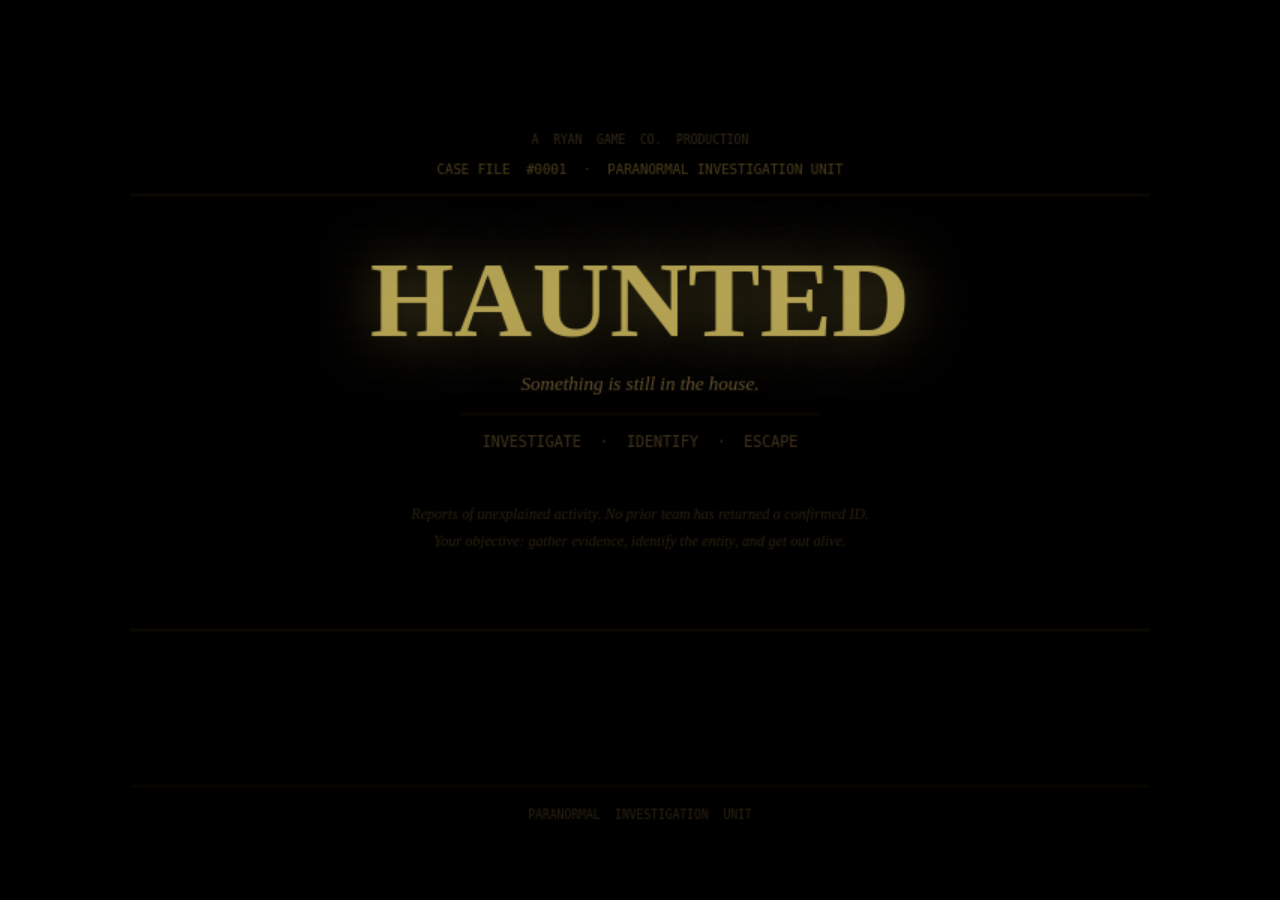
==== index.html @ 8a4ac453 "update game" ====
<!DOCTYPE html>
<html lang="en">
<head>
  <meta charset="UTF-8" />
  <meta name="viewport" content="width=device-width, initial-scale=1.0, maximum-scale=1.0, user-scalable=no" />
  <meta name="mobile-web-app-capable" content="yes" />
  <meta name="apple-mobile-web-app-capable" content="yes" />
  <title>Horror Game</title>
  <style>
    * { margin: 0; padding: 0; box-sizing: border-box; }
    html, body { width: 100%; height: 100%; overflow: hidden; background: #000;
      /* Prevent pull-to-refresh and overscroll on mobile */
      overscroll-behavior: none; touch-action: none; }
    canvas {
      display: block;
      background: #111;
      /* fixed keeps centering relative to the viewport, not the document body.
         On iOS this prevents the canvas from drifting behind the browser toolbar. */
      position: fixed;
      top: 50%;
      left: 50%;
      transform: translate(-50%, -50%);
      /* Disable all default touch gestures on the canvas */
      touch-action: none;
      /* CSS width/height set dynamically by resizeCanvas() to fill viewport at 4:3 */
    }
    #titleScreen { display: none; }
    #landscapePrompt {
      display: none;
      position: fixed; top: 0; left: 0; width: 100%; height: 100%;
      background: rgba(0,0,0,0.96); color: #e8c97a;
      font-family: monospace; font-size: 1.3rem; line-height: 1.8;
      align-items: center; justify-content: center;
      text-align: center; z-index: 9999; flex-direction: column;
    }
  </style>
</head>
<body>
  <!-- Portrait-mode warning (mobile only, shown by JS when portrait) -->
  <div id="landscapePrompt">
    <div>&#x1F4F1; Rotate your device<br>to landscape mode<br><span style="font-size:0.9rem;color:#aaa;">for the best experience</span></div>
  </div>

  <!-- Title screen replaced by canvas-drawn corkboard — see drawTitleScreen() -->
  <div id="titleScreen"></div>

  <canvas id="gameCanvas"></canvas>

  <script>
    const canvas = document.getElementById("gameCanvas");
    const ctx = canvas.getContext("2d");

    canvas.width  = 800;
    canvas.height = 600;

    // Mobile detection — true when primary input is touch
    const isMobile = ('ontouchstart' in window) || (navigator.maxTouchPoints > 0);

    // isMobile is used by drawTitleScreen() to show appropriate hint text

    // Scale the canvas CSS size to fill the viewport while maintaining 800×600 aspect ratio.
    // The internal resolution stays 800×600 — all game coordinates are unchanged.
    // Mouse handlers divide by this scale to map screen pixels back to logical canvas pixels.
    function resizeCanvas() {
      // On mobile, window.innerHeight shrinks when the browser address bar is visible.
      // visualViewport gives the true usable area (excludes browser chrome) when available.
      const vw = (window.visualViewport ? window.visualViewport.width  : window.innerWidth);
      const vh = (window.visualViewport ? window.visualViewport.height : window.innerHeight);
      const scale = Math.min(vw / 800, vh / 600);
      const cw = Math.round(800 * scale);
      const ch = Math.round(600 * scale);
      canvas.style.width  = cw + "px";
      canvas.style.height = ch + "px";

      if (isMobile) {
        // On mobile, bypass the CSS top:50%/left:50% rules and pin the canvas
        // explicitly to the center of the *visual* viewport.
        // visualViewport.offsetTop/Left gives the visual-viewport origin relative to
        // the layout viewport — accounts for keyboard, toolbar, and any scroll offset.
        const offTop  = window.visualViewport ? window.visualViewport.offsetTop  : 0;
        const offLeft = window.visualViewport ? window.visualViewport.offsetLeft : 0;
        canvas.style.top       = Math.round(offTop  + (vh - ch) / 2) + "px";
        canvas.style.left      = Math.round(offLeft + (vw - cw) / 2) + "px";
        canvas.style.transform = "none";
      }
      // (desktop keeps the CSS default: top:50%; left:50%; transform:translate(-50%,-50%))

      // Show/hide landscape prompt on mobile portrait
      const lp = document.getElementById("landscapePrompt");
      if (lp) {
        const isPortrait = vw < vh;
        lp.style.display = (isMobile && isPortrait) ? "flex" : "none";
      }
    }
    resizeCanvas();
    window.addEventListener("resize", resizeCanvas);
    // visualViewport fires its own resize when mobile browser chrome shows/hides
    if (window.visualViewport) window.visualViewport.addEventListener("resize", resizeCanvas);

    // ── Mobile input state ───────────────────────────────────────────────────
    // Virtual joystick (left thumb zone)
    // angle/magnitude are computed each frame in update() from curX/curY vs baseX/baseY
    const mobileJoy = {
      active: false, id: null,
      baseX: 130, baseY: 490, curX: 130, curY: 490,
      angle: 0,      // current joystick direction in radians (updated in update())
      magnitude: 0,  // 0–1 push strength (updated in update())
    };
    // Camera look / rotate (right thumb zone — horizontal drag rotates playerAngle)
    // "started" gates rotation behind a 6px threshold to prevent jitter-spin on touchdown
    const mobileLook = {
      active: false, id: null,
      startX: 0, startY: 0,  // exact touchdown coordinates
      lastX:  0, lastY:  0,  // last processed position (set after threshold crossed)
      started: false,        // true once the drag has crossed the movement threshold
    };
    // Pinch-to-zoom (two-finger gesture)
    const mobilePinch = { active: false, lastDist: 0, id0: null, id1: null };
    let mobileSprinting = false;  // true while sprint button is held on mobile
    let mobileSprintId  = null;   // touch identifier for the held sprint button

    // Mobile button layout in 800×600 logical screen space.
    // All positions are screen-fixed (drawn after ctx.restore()).
    // r = tap radius; used for both draw and hit-test.
    const MOB = {
      joy:       { cx: 120, cy: 490, deadR: 10, maxR: 58 }, // joystick base (floating)
      interact:  { cx: 726, cy: 488, r: 32 },               // E — interact / open door
      use:       { cx: 648, cy: 528, r: 24 },               // R — use / toggle item
      sprint:    { cx: 648, cy: 452, r: 24 },               // sprint (hold)
      journal:   { cx: 770, cy: 36,  r: 22 },               // J — journal
      cycleItem: { cx: 710, cy: 36,  r: 18 },               // Q — cycle inventory
      flashlight:{ cx: 655, cy: 36,  r: 18 },               // F — flashlight
      drop:      { cx: 600, cy: 36,  r: 16 },               // G — drop / place item
    };

    // ── Mobile UI settings ───────────────────────────────────────────────────
    // Scale multipliers applied to MOB base radii when drawing and hit-testing.
    // Stored separately from desktop controls so they never interfere.
    const MOBILE_STORAGE_KEY = "ghost_game_mobile_v1";
    let mobJoyScale  = 1.0;  // joystick ring+knob radius scale  (0.6 – 1.6, step 0.1)
    let mobBtnScale  = 1.0;  // action button radius scale        (0.6 – 1.6, step 0.1)
    let mobOpacity   = 0.6;  // overall control overlay opacity   (0.3 – 1.0, step 0.1)

    function saveMobileSettings() {
      if (!isMobile) return;
      localStorage.setItem(MOBILE_STORAGE_KEY, JSON.stringify({ mobJoyScale, mobBtnScale, mobOpacity }));
    }
    function loadMobileSettings() {
      if (!isMobile) return;
      try {
        const raw = localStorage.getItem(MOBILE_STORAGE_KEY);
        if (!raw) return;
        const s = JSON.parse(raw);
        if (typeof s.mobJoyScale  === "number") mobJoyScale  = Math.max(0.6, Math.min(1.6, s.mobJoyScale));
        if (typeof s.mobBtnScale  === "number") mobBtnScale  = Math.max(0.6, Math.min(1.6, s.mobBtnScale));
        if (typeof s.mobOpacity   === "number") mobOpacity   = Math.max(0.3, Math.min(1.0, s.mobOpacity));
      } catch (_) { /* corrupt — silently ignore */ }
    }
    loadMobileSettings();

    // Offscreen fog canvas — darkness layer drawn here, then composited onto main canvas
    const fogCanvas = document.createElement("canvas");
    fogCanvas.width  = canvas.width;
    fogCanvas.height = canvas.height;
    const fogCtx = fogCanvas.getContext("2d");

    // Handheld camera PiP — offscreen canvases for the viewfinder overlay (created once)
    const PIP_W = 234, PIP_H = 176, PIP_ZOOM = 1.2;
    const pipCanvas = document.createElement("canvas");
    pipCanvas.width = PIP_W; pipCanvas.height = PIP_H;
    const pipCtx = pipCanvas.getContext("2d");
    const pipFogCanvas = document.createElement("canvas");
    pipFogCanvas.width = PIP_W; pipFogCanvas.height = PIP_H;
    const pipFogCtx = pipFogCanvas.getContext("2d");

    // --- Debug ---
    const DEBUG_COLLISION = false; // set true to show collision overlay
    const DEBUG_GHOST     = false; // set true to use Ultimate Ghost (testing only — disable for normal play)

    // --- Ghost roster config ---
    const GHOST_CONFIG = {
      forceUltimateGhost:            true,   // overrides everything; uses Ultimate Ghost
      enableNormalGhostRoster:       true,   // flip to true to go live with 27-ghost roster
      normalGhostSelectionMode:      "random", // "random" | "weighted"
      removeUltimateGhostFromLiveRounds: true,
    };

    // --- Shared behavior defaults (per-ghost overrides win) ---
    const GHOST_BEHAVIOR_DEFAULTS = {
      activityRate:        1.0,   // multiplier on evidence event frequency
      roamTendency:        1.0,   // how far/often ghost wanders
      roomLoyalty:         0.5,   // 0=roams freely, 1=stays near fav room
      huntThreshold:       50,    // sanity% at which hunts begin
      huntSpeedBase:       1.4,   // px/frame during hunt (not chasing)
      huntSpeedLOS:        2.4,   // px/frame when ghost has LOS on player
      lightInteraction:    "off", // "off"|"on"|"flicker" — preferred light state
      doorInteraction:     0.5,   // 0–1 chance to interact with nearby door
      electronicsAttraction: 0.5, // 0–1 bias toward active electronics
      throwTendency:       0.3,   // 0–1 chance to throw objects during activity
      visibilityDuringHunt: "blink", // "solid"|"blink"|"stealth"
      incenseDuration:     90,    // seconds smudge keeps it pacified
      crucifixRange:       3,     // metres (game units)
      evidenceFrequency:   1.0,   // multiplier on how often evidence fires
    };

    // --- Screen state ---
    // menuPhase: "intro" = opening sequence | "title" = haunted identity screen | "corkboard" = setup menu | null = in-game
    let menuPhase      = "intro"; // starts with intro sequence; routes to profile or title after

    // Intro sequence state
    let _introPhase    = 0;      // 0="Haunted" fade-in, 1=hold, 2=fade-out, 3="Ryan's" fade-in, 4=hold, 5=fade-out, 6=done
    let _introT        = 0;      // seconds elapsed in current phase
    let _introAlpha    = 0;      // current text opacity 0..1
    let _introPostAuth = null;   // set by IIFE: "title" if logged in, "profile" if not
    // Phase durations in seconds: [fade-in, HOLD, fade-out, fade-in, HOLD, fade-out]
    const INTRO_DUR = [1.0, 2.4, 0.8, 0.8, 2.2, 0.7];
    let titleScreenActive = true;   // convenience alias: true when menuPhase !== null
    let _corkboardPage = 0;         // active board index: 0=Map 1=Loadout 2=Investigator
    const CORKBOARD_PAGES = 3;
    let _selectedMapId    = 0;      // which map is highlighted (0 = The Farmhouse)
    let _titleMx = 0, _titleMy = 0; // canvas-space mouse position for hover states
    let _titleStartRect   = null;   // start button rect (title screen), set each frame
    let _titleBeginRect   = null;   // "begin investigation" rect (corkboard page 2)
    let _photoRect        = null;   // ID card photo clickable rect (corkboard page 2)
    let _agentPortrait    = 0;      // 0–5: which of the 6 portraits is shown
    let _titleMapRects    = [];     // [{id, x, y, w, h}], set each frame
    let _titleNavLeft     = null;   // left arrow rect
    let _titleNavRight    = null;   // right arrow rect
    let _corkJournalBtnRect = null; // journal button in corkboard top bar
    let _truckTab         = "shop"; // active truck monitor subpage: "shop"|"truck"|"layout"|"character"
    let _truckNavRects    = [];     // [{tab, x, y, w, h}], set each frame by _drawPageShop
    let _shopSelectedItem = 0;       // index into SHOP_CATALOG
    let _shopScrollOffset = 0;       // first visible row index
    let _shopItemRects    = [];      // [{idx, x, y, w, h}], set each frame
    let _shopLevel        = 1;       // active level tab in shop preview: 1, 2, or 3
    let _shopLevelRects   = [];      // [{lvl, x, y, w, h}], set each frame
    let _truckSelItem     = 0;        // selected index in TRUCK_CATALOG
    let _truckListScroll  = 0;        // scroll offset for truck item list
    let _truckItemRects   = [];       // [{idx, x, y, w, h}], set each frame
    // Round loadout: array of { name, qty, level } — source of truth for in-game equipment
    let _roundLoadout     = [];       // items chosen for the next round
    let _truckAddBtnRect  = null;     // unused legacy; kept so old click handler refs don't throw
    let _truckQtyDecRect  = null;     // unused legacy
    let _truckQtyIncRect  = null;     // unused legacy
    // Per-row interactive rects for the new truck tab layout
    // Each entry: { idx, type: "row"|"minus"|"plus"|"lvl", x,y,w,h, [lvl] }
    let _truckRowRects    = [];
    let _layoutSelItem    = 0;        // selected item index in the Layout item list
    let _layoutListScroll = 0;        // scroll offset for layout item list
    // Layout preset state
    let _layoutSlot       = 0;        // active preset slot: 0, 1, 2
    let _layoutActive     = -1;       // which slot is "active" (will seed next round): -1 = none
    // 3 preset slots, each stores array of { name, qty, level } or null if empty
    let _layoutPresets    = [null, null, null];
    // Per-row rects for the Layout item list (same structure as _truckRowRects)
    let _layoutRowRects   = [];
    // Action button rects for the Layout right panel
    let _layoutSaveBtnRect    = null;
    let _layoutActiveBtnRect  = null;
    let _layoutSlotRects      = [];
    let _layoutItemRects  = [];       // [{idx, x, y, w, h}], set each frame
    let _journalLogoutBtnRect  = null;
    let _journalLogoutConfirm  = false;
    let _journalLogoutYesRect  = null;
    let _journalLogoutNoRect   = null;
    let gameRunning  = false;
    let roundOver    = false;
    let guessCorrect = false;
    let loopRunning  = false;
    let journalOpen    = false;
    let lostRound      = false;
    let equipmentOpen  = false; // van pegboard screen
    let dangerTimerOpen  = false; // van threat monitor popup
    let hauntedMirrorOpen  = false; // haunted mirror vision overlay
    let ouijaBoardOpen     = false; // ouija board interaction popup
    let ouijaQuestionsAsked = 0;   // how many questions used this round (max 3)
    let ouijaBroken        = false; // true after the 3rd question shatters the board
    let ouijaPX = 350, ouijaPY = 155; // planchette position, board-local (offset from bx,by)
    let ouijaTX = 350, ouijaTY = 155; // planchette lerp target, board-local
    let ouijaSeq = [];             // current answer token sequence e.g. ['Y','E','S'] or ['YES']
    let ouijaSeqIdx = -1;          // index into ouijaSeq currently being dwelt on (-1 = idle)
    let ouijaSeqNextTime = 0;      // Date.now() when to advance to next token
    let ouijaPendingBreak = false; // call _breakOuijaBoard() when this sequence finishes
    let ouijaLastAnswer = "";      // text of last answer (for secondary display)
    let ouijaCurrentQ = "";        // text of the question currently being answered
    let ouijaAskedQIds = new Set();// IDs of questions already asked this round
    let _ouijaMenuRects = [];      // [{id, rect}] rebuilt each draw frame for click hit-test

    // ── Voodoo Doll state ─────────────────────────────────────────────────
    // ── Voodoo Doll — 5 named pins, each used once ───────────────────────
    // px/py: doll-local offset from doll pivot (waist) used for popup pin spot positions
    const VOODOO_PINS = [
      { id:0, name:"Head",           effect:"sanity",   px:  0, py:-55 },
      { id:1, name:"Heart",          effect:"hunt",     px:  0, py: -8 },
      { id:2, name:"Left Shoulder",  effect:"appear",   px:-36, py:-21 },
      { id:3, name:"Right Shoulder", effect:"appear",   px: 36, py:-21 },
      { id:4, name:"Body",           effect:"evidence", px:  0, py: 20 },
    ];
    let voodooPinUsed    = [false,false,false,false,false]; // which pins are spent
    let voodooDollOpen   = false;   // popup open/closed
    let voodooAnimPinId  = -1;      // pin currently animating (-1 = none)
    let voodooAnimT      = 0;       // 0→1 plunge progress over 0.6s
    let voodooEffectFired = false;  // true once effect fired for current anim
    let voodooPostT      = 0;       // countdown after effect before popup closes
    let voodooSpent      = false;   // all 5 pins used
    let ghostAppearTimer = 0;       // > 0: show ghost in gray translucent form in world
    let ghostHuntFlash   = 0;       // > 0: red hunt-flash screen overlay fading from 1.5→0
    let playerSanity     = 100;     // 0–100; head pin reduces by 25
    let playerMoney      = 0;        // earned from completed investigations; spent in shop
    let playerLevel      = 1;        // player level (future XP progression)
    let playerXP         = 40;       // current XP within current level
    let playerXPNext     = 500;      // XP needed for next level

    // ── Active profile ───────────────────────────────────────────────────────────────
    let activeProfile    = null;
    let _profPhase       = "login";   // "login" | "create"
    let _profUser        = "";
    let _profPass        = "";
    let _profConfirm     = "";
    let _profFocus       = "user";    // "user" | "pass" | "confirm"
    let _profError       = "";
    let _profBtnRects    = [];
    let _voodooPinRects  = [];      // rebuilt each frame for click detection
    // ── Music Box state ───────────────────────────────────────────────────
    const MUSIC_BOX_HUNT_DELAY = 1.5; // seconds until hunt triggers after activation
    let musicBoxActive  = false; // true while melody is playing
    let musicBoxTimer   = 0;     // seconds elapsed since activation
    let musicBoxBroken  = false; // spent after hunt fires — cannot reuse this round
    let musicBoxPulseT  = 0;     // 0→1 repeating pulse for visual ring animation

    // ── Tarot Cards state ─────────────────────────────────────────────────
    const TAROT_DECK_SIZE = 10; // total cards per round
    // Card definitions: id, effect key, art theme tag (art drawn procedurally by id)
    const TAROT_CARDS = [
      { id:0, name:"The Spire",    effect:"activity"  },
      { id:1, name:"Fate's Turn",  effect:"fate"      },
      { id:2, name:"The Trickster",effect:"trickster" },
      { id:3, name:"The Fiend",    effect:"event"     },
      { id:4, name:"The Reaper",   effect:"hunt"      },
      { id:5, name:"The Watcher",  effect:"watcher"   },
      { id:6, name:"The Dawn",     effect:"dawn"      },
      { id:7, name:"The Eclipse",  effect:"eclipse"   },
      { id:8, name:"The Saint",    effect:"saint"     },
      { id:9, name:"The Noose",    effect:"death"     },
    ];
    let tarotOpen       = false;  // popup open/closed
    let tarotDeck       = [];     // remaining card ids (shuffled at round start)
    let tarotDrawnCard  = null;   // card object currently shown (null = none)
    let tarotRevealT    = 0;      // 0→1 flip-reveal animation
    let tarotBurnT      = 0;      // 0→1 disintegration animation (starts after reveal)
    let tarotBurning    = false;  // true once burning starts
    let tarotEffectFired= false;  // true once effect applied for current card
    let tarotSpent      = false;  // true when all 10 cards used

    let mirrorActiveTimer  = 0;    // countdown while mirror is in active use
    let mirrorBroken       = false; // true once mirror shatters
    let _mirrorCanvas = null, _mirrorFogCanvas = null; // offscreen render targets for ghost-POV feed
    let _mirrorRenderMode = false; // true only during mirror's renderCameraFeed call — suppresses orbs + green NV
    let fourPanelOpen    = false; // van four-panel monitor popup
    let corkBoardOpen    = false; // van cork board popup
    let pegScrollX     = 0;    // horizontal scroll offset for the equipment board
    let gameZoom       = 1.8;  // main gameplay zoom (player/world view only)

    // --- Inventory ---
    let inventory    = []; // item name strings; max 3 (lighter excluded)
    let hasLighter   = false; // lighter is a free 4th slot
    let selectedSlot = 0;    // which inventory slot is active
    let worldItems   = []; // items placed/dropped in the world: [{name, x, y}, ...]
    let journalTab   = 0; // 0 = Evidence tab, 1 = Ghosts tab
    let evidenceStates = {}; // map of evidence type → "confirmed" | "crossed" (absent = neutral)
    let ghostStates  = {}; // map of ghost name → "crossed" (absent = neutral; guess tracked by playerGuess)
    let playerGuess  = "Spirit"; // ghost name string the player selected in journal
    let keypadOpen      = false; // van keypad UI open
    let cameraViewMode  = false; // CCTV station: viewing a placed camera feed
    let cameraViewIndex = 0;     // which placed camera is currently displayed
    let cctvRecording      = false; // R key toggles recording while in CCTV view
    let cameraNightVision  = false; // N key toggles night vision on the held/CCTV camera feed
    let lighterLit    = false; // lighter flame on/off while held
    let uvFlashlightOn = false; // UV flashlight on/off (separate from regular flashlight)
    let heldItemOn   = false; // generic on/off for the currently selected inventory item
    let heldItemUsing = false; // true while use key is held (e.g. Sound Recorder recording)
    // --- Ghost evidence state ---
    let ghostX = 0, ghostY = 0;        // hidden ghost world position
    let ghostTargetX = 0, ghostTargetY = 0; // current movement destination in room
    let ghostMoveAngle = 0;            // direction ghost is facing (radians)
    let ghostPauseTimer = 0;           // seconds remaining in current pause at waypoint
    let ghostWalkCycle  = 0;           // leg swing accumulator (like player walkCycle)
    let ghostFavRoom = null;           // {x,y,w,h} — ghost's favorite room
    let ghostEventTimer = 0;           // countdown (seconds) to next interaction attempt
    let emfLevel = 0; // derived each frame from emfSources; 0–5
    let emfSources = []; // [{x, y, level, timer}] — located interaction events
    let dotsDisturbTimer = 0;          // seconds remaining for D.O.T.S. ghost figure
    let summoningCircleTimer = 0;      // seconds remaining for summoning circle ghost manifestation
    let spiritBoxTimer = 0;            // seconds remaining for Spirit Box response flash
    let spiritBoxListenTimer = 0;     // seconds remaining in active listening window (R-triggered)
    let spiritBoxNoResponse = false;  // true briefly after a listen with no response
    let uvMarks = [];                  // [{x,y}] — ghost fingerprints/smudges; persist; only visible under UV
    let ghostOrbs = [];               // [{x,y,vx,vy,flicker,flickerTimer}] — only visible through camera
    let thermometerReading = 20;       // displayed °C; lerps slowly toward distance-based target
    let sensitivity  = 1.0;  // movement speed multiplier (0.5–2.0)

    // ── Controls: defaults + persistence ────────────────────────────────────
    const KEYBIND_DEFAULTS = { up:"w", down:"s", left:"a", right:"d", interact:"e", flashlight:"f", journal:"j", drop:"g", place:"v", inventory:"q", sprint:"shift", use:"r" };
    const CONTROLS_STORAGE_KEY = "ghost_game_controls_v1";

    function saveControls() {
      localStorage.setItem(CONTROLS_STORAGE_KEY, JSON.stringify({ keybinds, sensitivity }));
    }

    function loadControls() {
      try {
        const raw = localStorage.getItem(CONTROLS_STORAGE_KEY);
        if (!raw) return;
        const saved = JSON.parse(raw);
        if (saved.keybinds) {
          // Only copy keys that exist in defaults — ignore stale/unknown keys
          Object.keys(KEYBIND_DEFAULTS).forEach(k => {
            if (saved.keybinds[k]) keybinds[k] = saved.keybinds[k];
          });
        }
        if (typeof saved.sensitivity === "number") {
          sensitivity = Math.max(0.5, Math.min(2.0, saved.sensitivity));
        }
      } catch (_) { /* corrupt storage — silently ignore */ }
    }

    // Authoritative runtime keybinds — starts at defaults, then loadControls() overrides from localStorage
    let keybinds = { ...KEYBIND_DEFAULTS };
    loadControls(); // load saved controls immediately before any input listeners attach

    let rebindingAction = null; // action name waiting for a new key press, or null
    let journalKeybindScrollY = 0; // scroll offset for keybind list on Options tab
    // Item display colors used in HUD and player hand visual
    // ─── Master item registry ────────────────────────────────────────────────
    // Single source of truth for every item in the game.
    // name       : canonical string used throughout all game code
    // category   : "starter" | "optional" | "cursed"
    // color      : HUD / world-drop tint
    // pegQty     : starting quantity on the van pegboard (0 = stub / not yet available)
    // directional: true = placed item shows a facing arrow
    // desc       : one-line flavour text shown on the pegboard card
    //
    // Phasmophobia name notes:
    //   "Ghost Book"    = Ghost Writing Book
    //   "UV Flashlight" = UV Light
    //   "Lighter"       = Igniter
    const ITEMS = [
      // ── Wall order: column-first, top→bottom then right to next column ──────
      // Col 1
      { name:"Video Camera",         category:"starter",  color:"#484848", pegQty:2, directional:true,  desc:"Spots orbs floating in dark rooms" },
      { name:"Tripod",               category:"optional", color:"#808060", pegQty:1, directional:true,  desc:"Mounts a Video Camera hands-free" },
      { name:"Photo Camera",         category:"optional", color:"#505050", pegQty:0, directional:true,  desc:"Captures ghost evidence photos" },
      // Col 2
      { name:"Flashlight",           category:"starter",  color:"#f0d060", pegQty:2, directional:false, desc:"Standard light source — take one before entering" },
      { name:"UV Flashlight",        category:"starter",  color:"#c0c0ff", pegQty:2, directional:false, desc:"Reveals fingerprints and footprints" },
      { name:"Salt",                 category:"optional", color:"#e8e8e0", pegQty:0, directional:false, desc:"Reveals ghost footprints when walked through" },
      // Col 3
      { name:"EMF Reader",           category:"starter",  color:"#4a8ab0", pegQty:2, directional:false, desc:"Detects electromagnetic fields near ghost activity" },
      { name:"Thermometer",          category:"starter",  color:"#c8c8c8", pegQty:1, directional:false, desc:"Freezing temps indicate ghost presence" },
      { name:"D.O.T.S. Projector",   category:"starter",  color:"#40c070", pegQty:2, directional:true,  desc:"Projects a field of dots — ghost disturbs them" },
      // Col 4
      { name:"Ghost Book",           category:"starter",  color:"#d4c8a0", pegQty:3, directional:false, desc:"Left out for the ghost to write in" },
      { name:"Spirit Box",           category:"starter",  color:"#8a6a40", pegQty:1, directional:false, desc:"Captures ghost voice responses at radio freq" },
      { name:"Lighter",              category:"optional", color:"#c8a820", pegQty:2, directional:false, desc:"Lights candles and incense sticks" },
      // Col 5
      { name:"Firelight",            category:"optional", color:"#e08030", pegQty:0, directional:false, desc:"Deployable candle — warm close-range light" },
      { name:"Incense",              category:"optional", color:"#c8a060", pegQty:3, directional:false, desc:"Repels ghost temporarily when lit" },
      { name:"Crucifix",             category:"optional", color:"#d0a830", pegQty:2, directional:false, desc:"Prevents ghost from hunting nearby" },
      // Col 6
      { name:"Sanity Meds",          category:"optional", color:"#e0e0d8", pegQty:4, directional:false, desc:"Slows sanity drain; take before entering" },
      { name:"Sound Sensor",         category:"optional", color:"#606060", pegQty:0, directional:false, desc:"Monitors room audio level from the van" },
      { name:"Motion Sensor",        category:"optional", color:"#6a6a6a", pegQty:0, directional:true,  desc:"Detects movement in a monitored room" },
      // Col 7
      { name:"Head Gear",            category:"optional", color:"#405a30", pegQty:0, directional:false, desc:"Night vision headset — see in total darkness" },
      { name:"Sound Recorder",       category:"starter",  color:"#505050", pegQty:2, directional:true,  desc:"Records EVP — ghost voices on playback" },
      // ── Remaining optional (stub slots, not in primary order) ──────────────
      { name:"Parabolic Microphone", category:"optional", color:"#707070", pegQty:0, directional:true,  desc:"Amplifies distant sounds through walls" },
      // ── Cursed possessions — NOT on pegboard; one spawns in house per game ──
      // spawnX/spawnY = fixed world position for that item when selected
      { name:"Music Box",        category:"cursed", color:"#8a6080", pegQty:0, directional:false, desc:"Plays a melody — attracts the ghost",          spawnX:450, spawnY:220 }, // Living Room
      { name:"Ouija Board",      category:"cursed", color:"#7a5820", pegQty:0, directional:false, desc:"Ask the ghost questions — at great risk",       spawnX:405, spawnY:510 }, // Study
      { name:"Voodoo Doll",      category:"cursed", color:"#9a4040", pegQty:0, directional:false, desc:"Pins cause ghost activity spikes",              spawnX:170, spawnY:505 }, // Master Bed
      { name:"Haunted Mirror",   category:"cursed", color:"#607090", pegQty:0, directional:false, desc:"Shows the ghost's favourite room",              spawnX:160, spawnY:150 }, // Bedroom 2
      { name:"Summoning Circle", category:"cursed", color:"#702020", pegQty:0, directional:false, desc:"Summons the ghost — always triggers a hunt",    spawnX:616, spawnY:624 }, // Garage — center, clear of car and all walls
      { name:"Monkey Paw",       category:"cursed", color:"#6a5028", pegQty:0, directional:false, desc:"Grants wishes with dark consequences",          spawnX:635, spawnY:300 }, // Kitchen
      { name:"Tarot Cards",      category:"cursed", color:"#7850a0", pegQty:0, directional:false, desc:"Draw a card — random effect",                   spawnX:635, spawnY:140 }, // Dining Room
    ];
    // ─── Derived lookups (generated from ITEMS — do not edit manually) ───────
    const itemColors     = Object.fromEntries(ITEMS.map(it => [it.name, it.color]));
    const directionalTools = new Set(ITEMS.filter(it => it.directional).map(it => it.name));

    // --- Environment / weather mode ---
    const envModes = ["night", "nightrain", "sunrise", "sunset", "bloodmoon", "bloodmoonrain"];
    let envModeIdx = 0;
    // Each mode: bg sky, outside dark overlay alpha, fog fill color, ambient sky glow, tint, rain
    const ENV = {
      // screen lighting handled directly in draw() per mode
      night:         { bg:"#020205", outsideAlpha:0.65, fogColor:"rgba(2,2,10,0.97)",  tint:null,                    rain:false },
      nightrain:     { bg:"#030510", outsideAlpha:0.70, fogColor:"rgba(3,6,16,0.97)",  tint:"rgba(25,45,100,0.32)",  rain:true  },
      sunrise:       { bg:"#1a0a02", outsideAlpha:0.00, fogColor:"rgba(22,8,2,0.84)",  tint:null,                    rain:false },
      sunset:        { bg:"#160400", outsideAlpha:0.05, fogColor:"rgba(18,4,0,0.86)",  tint:null,                    rain:false },
      bloodmoon:     { bg:"#060002", outsideAlpha:0.50, fogColor:"rgba(16,0,4,0.97)",  tint:"rgba(160,0,16,0.55)",   rain:false },
      bloodmoonrain: { bg:"#040001", outsideAlpha:0.55, fogColor:"rgba(12,0,3,0.97)",  tint:"rgba(140,0,12,0.50)",   rain:true  },
    };
    // Rain particles (reused across modes)
    const rainDrops = Array.from({length:120}, () => ({
      x: Math.random() * 900,
      y: Math.random() * 750,
      len: 6 + Math.random() * 8,
      speed: 4 + Math.random() * 3,
    }));

    // --- Safe time ---
    const SAFE_TIME = 20; // seconds of safety at round start
    let safeTime     = SAFE_TIME;
    let safeTimeOver = false;
    let lastTime     = 0;

    // (ghost position and flash system will be added with the real hunt system)

    function showTitle() {
      gameRunning = false;
      menuPhase = "corkboard";
      titleScreenActive = true;
      player.x = 240;
      player.y = 918;
    }

    function showGame() {
      gameRunning = true;
      roundOver    = false;
      guessCorrect = false;
      journalOpen    = false;
      equipmentOpen  = false;
      dangerTimerOpen = false;
      fourPanelOpen   = false;
      corkBoardOpen   = false;
      hauntedMirrorOpen = false;
      ouijaBoardOpen      = false;
      ouijaQuestionsAsked = 0;
      ouijaBroken         = false;
      ouijaPX = 350; ouijaPY = 155; ouijaTX = 350; ouijaTY = 155;
      ouijaSeq = []; ouijaSeqIdx = -1; ouijaSeqNextTime = 0;
      ouijaPendingBreak = false; ouijaLastAnswer = ""; ouijaCurrentQ = "";
      ouijaAskedQIds = new Set(); _ouijaMenuRects = [];
      voodooPinUsed = [false,false,false,false,false]; voodooDollOpen = false;
      voodooAnimPinId = -1; voodooAnimT = 0; voodooEffectFired = false; voodooPostT = 0;
      voodooSpent = false; ghostAppearTimer = 0; ghostHuntFlash = 0; playerSanity = 100;
      musicBoxActive = false; musicBoxTimer = 0; musicBoxBroken = false; musicBoxPulseT = 0;
      // Build shuffled tarot deck
      tarotOpen = false; tarotDrawnCard = null; tarotRevealT = 0; tarotBurnT = 0;
      tarotBurning = false; tarotEffectFired = false; tarotSpent = false;
      tarotDeck = [...Array(TAROT_DECK_SIZE).keys()].sort(() => Math.random() - 0.5);
      mirrorActiveTimer = 0;
      mirrorBroken      = false;
      lostRound      = false;
      safeTime           = SAFE_TIME;
      safeTimeOver       = false;
      lastTime           = performance.now();
      inventory    = []; // journal is picked up from the van pegboard, not auto-equipped
      hasLighter   = false;
      selectedSlot = 0;
      flashlightOn = false;
      worldItems      = [];
      // TESTING: Tarot Cards always spawn. One additional random cursed from the rest of the pool.
      const _tarotItem = ITEMS.find(it => it.name === "Tarot Cards");
      worldItems.push({ name: _tarotItem.name, x: _tarotItem.spawnX, y: _tarotItem.spawnY,
                        facing: 0, active: false, written: false, writeAnimTimer: 0 });
      // One random cursed object from the remaining pool (excludes Tarot Cards to avoid duplicate)
      const cursedPool = ITEMS.filter(it => it.category === "cursed" && it.name !== "Tarot Cards");
      const cursedPick = cursedPool[Math.floor(Math.random() * cursedPool.length)];
      const isCircle   = cursedPick.name === "Summoning Circle";
      worldItems.push({ name: cursedPick.name, x: cursedPick.spawnX, y: cursedPick.spawnY,
                        facing: 0, active: false, written: false, writeAnimTimer: 0,
                        ...(isCircle ? { fixed: true, candlesMask: 0 } : {}) });
      journalTab      = 0;
      evidenceStates  = {};
      ghostStates     = {};
      playerGuess     = "Spirit";
      keypadOpen      = false;
      cameraViewMode     = false;
      cameraViewIndex    = 0;
      cctvRecording      = false;
      cameraNightVision  = false;
      rebindingAction = null;
      lighterLit      = false;
      uvFlashlightOn  = false;
      heldItemOn      = false;
      heldItemUsing   = false;
      emfLevel = 0; emfSources = []; uvMarks = []; ghostOrbs = [];
      thermometerReading = 20;
      dotsDisturbTimer = 0; spiritBoxTimer = 0; spiritBoxListenTimer = 0; spiritBoxNoResponse = false;
      summoningCircleTimer = 0;
      ghostTargetX = 0; ghostTargetY = 0;
      ghostMoveAngle = 0; ghostPauseTimer = 0; ghostWalkCycle = 0;
      vanDoor.open    = false;

      // ── Apply truck loadout → equipment wall for this round ──────────────
      // _roundLoadout is the source of truth.  Items in it get their chosen qty.
      // Items NOT in _roundLoadout get qty 0 (empty peg slot — not available this round).
      equipmentList = ITEMS
        .filter(it => it.category !== "cursed")
        .map(it => {
          const chosen = _roundLoadout.find(e => e.name === it.name);
          return {
            name:  it.name,
            qty:   chosen ? chosen.qty : 0,
            level: chosen ? chosen.level : 1,
            desc:  it.desc,
          };
        });

      menuPhase = null;
      titleScreenActive = false;
    }

    // --- Menu flow helpers ---
    function _enterCorkboard() {
      menuPhase = "corkboard";
      _corkboardPage = 0;
    }
    function _corkboardNav(dir) { // dir = +1 or -1
      _corkboardPage = (_corkboardPage + dir + CORKBOARD_PAGES) % CORKBOARD_PAGES;
    }
    function _startGame() {
      envModeIdx = Math.floor(Math.random() * envModes.length);
      showGame();
      pickGhost();
    }

    // --- Shared interact action — called by keyboard E and desktop mouse click ---
    // ── Shared interaction facing helper ─────────────────────────────────────
    // Returns true if the target (tx, ty) is:
    //   1. within `dist` px of the player center, AND
    //   2. within INTERACT_HALF_ANGLE radians of playerAngle (player is facing it)
    // Half-angle of ~50° means the target must sit inside a ~100° forward cone.
    const INTERACT_HALF_ANGLE = 0.875; // ~50 degrees
    function _isFacing(tx, ty, dist) {
      const pcx = player.x + player.width  / 2;
      const pcy = player.y + player.height / 2;
      if (Math.hypot(tx - pcx, ty - pcy) > dist) return false;
      const angleToTarget = Math.atan2(ty - pcy, tx - pcx);
      let diff = angleToTarget - playerAngle;
      // Normalise to [-π, π]
      while (diff >  Math.PI) diff -= 2 * Math.PI;
      while (diff < -Math.PI) diff += 2 * Math.PI;
      return Math.abs(diff) <= INTERACT_HALF_ANGLE;
    }

    // ── Keyboard E interaction path ───────────────────────────────────────────
    // Uses player-proximity + facing check. Click/tap does NOT call this.
    function doInteract() {
      if (!gameRunning) return;
      const pcx = player.x + player.width  / 2;
      const pcy = player.y + player.height / 2;

      // Summoning Circle — lighter must be held and lit; must face the specific candle to light it
      {
        const sc = worldItems.find(it => it.name === "Summoning Circle" && it.fixed);
        if (sc) {
          const scCX = sc.x + 6, scCY = sc.y + 6;
          // Compute world position of each of the 5 star-point candles (R2=36, same formula as draw)
          for (let ci = 0; ci < 5; ci++) {
            const a = ci * Math.PI * 2 / 5 - Math.PI / 2;
            const candleWX = scCX + Math.cos(a) * 36;
            const candleWY = scCY + Math.sin(a) * 36;
            if (_isFacing(candleWX, candleWY, 44)) {
              // Player is close enough and facing this specific candle
              const lighterSelected = hasLighter && selectedSlot >= inventory.length;
              if (!sc.spent && lighterSelected && lighterLit && !((sc.candlesMask ?? 0) & (1 << ci))) {
                sc.candlesMask = (sc.candlesMask ?? 0) | (1 << ci);
                if (sc.candlesMask === 0b11111) {   // all 5 lit
                  sc.active = true;
                  summoningCircleTimer = 5;
                }
              }
              return; // consumed — even if lighter not ready
            }
          }
        }
      }

      // World items — must be within 30px AND in front of the player
      const nearIdx = worldItems.findIndex(it =>
        _isFacing(it.x + 6, it.y + 6, 30)
      );
      if (nearIdx >= 0) {
        const it = worldItems[nearIdx];
        if (it.fixed) { /* fixed env object — not pickupable */ } else
        if (it.name === "Tripod") {
          const heldCam = inventory[selectedSlot] === "Video Camera";
          if (heldCam && !it.mountedCamera) {
            it.mountedCamera = "Video Camera";
            inventory.splice(selectedSlot, 1);
            if (selectedSlot >= inventory.length) selectedSlot = Math.max(0, inventory.length - 1);
          } else {
            const slots = 1 + (it.mountedCamera ? 1 : 0);
            if (inventory.length + slots <= 3) {
              inventory.push("Tripod");
              if (it.mountedCamera) inventory.push(it.mountedCamera);
              worldItems.splice(nearIdx, 1);
            }
          }
        } else if (it.name === "Lighter" && !hasLighter) {
          hasLighter = true;
          worldItems.splice(nearIdx, 1);
        } else if (it.name !== "Lighter" && inventory.length < 3 && !inventory.includes(it.name)) {
          inventory.push(it.name);
          worldItems.splice(nearIdx, 1);
        }
      }

      // Doors — within 40px AND facing
      const nearD = doors.find(d => _isFacing(d.x + d.w / 2, d.y + d.h / 2, 40));
      if (nearD) {
        const playerInDoor = player.x + player.width  > nearD.x && player.x < nearD.x + nearD.w &&
                             player.y + player.height > nearD.y && player.y < nearD.y + nearD.h;
        if (nearD.open && playerInDoor) { /* blocked */ }
        else nearD.open = !nearD.open;
      }

      // Van door — within 44px AND facing (allowed in lobby too — van is open/enterable)
      if (_isFacing(360, 926, 44)) vanDoor.open = !vanDoor.open;

      if (_isFacing(347, 900, 28)) { keypadOpen = true; return; }
      if (_isFacing(270, 950, 40)) { equipmentOpen = true; pegScrollX = 0; return; }
      if (_isFacing(196, 926, 32)) {
        cameraViewMode = true;
        const cams = getPlacedCameras();
        cameraViewIndex = Math.min(cameraViewIndex, Math.max(0, cams.length - 1));
        return;
      }
      if (_isFacing(210, 900, 28)) { dangerTimerOpen = true; return; }
      if (_isFacing(306, 900, 28)) { fourPanelOpen   = true; return; }
      if (_isFacing(255, 898, 28)) { corkBoardOpen   = true; return; }

      // Light switches — within 28px AND facing
      const swIdx = roomLights.findIndex(s => _isFacing(s.x, s.y, 28));
      if (swIdx >= 0) roomLights[swIdx].on = !roomLights[swIdx].on;
    }

    // ── Pointer interaction path (mouse click / mobile tap) ───────────────────
    // wx, wy = world-space coordinates of the click/tap.
    // Target is selected by pointer position FIRST; player distance is a secondary gate only.
    // Each branch hard-returns so only one interaction fires per click/tap.
    function doInteractAt(wx, wy) {
      if (!gameRunning) return;
      const pcx = player.x + player.width  / 2;
      const pcy = player.y + player.height / 2;
      // _ph: pointer hits object at (ox,oy) within radius r (primary target selector)
      const _ph = (ox, oy, r) => Math.hypot(wx - ox, wy - oy) < r;
      // _pp: player is close enough to object at (ox,oy) (reach gate — prevents long-range clicks)
      const _pp = (ox, oy, r) => Math.hypot(pcx - ox, pcy - oy) < r;
      // _pf: player is actually facing object at (ox,oy) — uses same helper as keyboard path
      const _pf = (ox, oy, dist) => _isFacing(ox, oy, dist);

      // ── Doors — expanded-rect hit test + facing ───────────────────────────
      const hitDoor = doors.find(d => {
        const dcx = d.x + d.w / 2, dcy = d.y + d.h / 2;
        return wx >= d.x - 14 && wx <= d.x + d.w + 14 &&
               wy >= d.y - 14 && wy <= d.y + d.h + 14 &&
               _pp(dcx, dcy, 55) && _pf(dcx, dcy, 55);
      });
      if (hitDoor) {
        const playerInDoor = player.x + player.width  > hitDoor.x && player.x < hitDoor.x + hitDoor.w &&
                             player.y + player.height > hitDoor.y && player.y < hitDoor.y + hitDoor.h;
        if (!(hitDoor.open && playerInDoor)) hitDoor.open = !hitDoor.open;
        return;
      }

      // ── World items on the floor — pointer hit + reach + facing ──────────
      const hitItemIdx = worldItems.findIndex(it =>
        _ph(it.x + 6, it.y + 6, 26) && _pp(it.x + 6, it.y + 6, 38) && _pf(it.x + 6, it.y + 6, 38)
      );
      if (hitItemIdx >= 0) {
        const it = worldItems[hitItemIdx];
        if (it.fixed) { /* fixed env object — not pickupable */ } else
        if (it.name === "Tripod") {
          const heldCam = inventory[selectedSlot] === "Video Camera";
          if (heldCam && !it.mountedCamera) {
            it.mountedCamera = "Video Camera";
            inventory.splice(selectedSlot, 1);
            if (selectedSlot >= inventory.length) selectedSlot = Math.max(0, inventory.length - 1);
          } else {
            const slots = 1 + (it.mountedCamera ? 1 : 0);
            if (inventory.length + slots <= 3) {
              inventory.push("Tripod");
              if (it.mountedCamera) inventory.push(it.mountedCamera);
              worldItems.splice(hitItemIdx, 1);
            }
          }
        } else if (it.name === "Lighter" && !hasLighter) {
          hasLighter = true;
          worldItems.splice(hitItemIdx, 1);
        } else if (it.name !== "Lighter" && inventory.length < 3 && !inventory.includes(it.name)) {
          inventory.push(it.name);
          worldItems.splice(hitItemIdx, 1);
        }
        return;
      }

      // ── Van rear door — pointer hit + reach + facing ──────────────────────
      if (_ph(360, 926, 44) && _pp(360, 926, 56) && _pf(360, 926, 56)) { vanDoor.open = !vanDoor.open; return; }

      // ── Van fixed interactables ──────────────────────────────────────────
      if (_ph(196, 926, 38) && _pp(196, 926, 42) && _pf(196, 926, 42)) {
        cameraViewMode = true;
        const cams = getPlacedCameras();
        cameraViewIndex = Math.min(cameraViewIndex, Math.max(0, cams.length - 1));
        return;
      }
      if (_ph(270, 950, 52) && _pp(270, 950, 52) && _pf(270, 950, 52)) { equipmentOpen = true; pegScrollX = 0; return; }
      if (_ph(347, 900, 28) && _pp(347, 900, 36) && _pf(347, 900, 36)) { keypadOpen = true; return; }
      if (_ph(210, 900, 28) && _pp(210, 900, 36) && _pf(210, 900, 36)) { dangerTimerOpen = true; return; }
      if (_ph(306, 900, 28) && _pp(306, 900, 36) && _pf(306, 900, 36)) { fourPanelOpen   = true; return; }
      if (_ph(255, 898, 28) && _pp(255, 898, 36) && _pf(255, 898, 36)) { corkBoardOpen   = true; return; }

      // ── Light switches — pointer hit + reach + facing ─────────────────────
      const hitSwIdx = roomLights.findIndex(s => _ph(s.x, s.y, 20) && _pp(s.x, s.y, 34) && _pf(s.x, s.y, 34));
      if (hitSwIdx >= 0) { roomLights[hitSwIdx].on = !roomLights[hitSwIdx].on; return; }

      // No valid target hit — do nothing.
    }

    // --- Escape returns to lobby / E to interact / J for journal ---
    document.addEventListener("keydown", e => {
      // Menu layer key handling
      if (menuPhase === "profile") {
        e.preventDefault();
        if (e.key === "Tab") {
          const fields = _profPhase === "create" ? ["user","pass","confirm"] : ["user","pass"];
          const idx = fields.indexOf(_profFocus);
          _profFocus = fields[(idx + 1) % fields.length];
          return;
        }
        if (e.key === "Enter") { _profSubmit(); return; }
        if (e.key === "Backspace") {
          if (_profFocus === "user")    _profUser    = _profUser.slice(0,-1);
          if (_profFocus === "pass")    _profPass    = _profPass.slice(0,-1);
          if (_profFocus === "confirm") _profConfirm = _profConfirm.slice(0,-1);
          return;
        }
        if (e.key.length === 1) {
          if (_profFocus === "user" && _profUser.length < 16 && /^[A-Za-z0-9_]$/.test(e.key)) {
            _profUser += e.key;
          } else if (_profFocus === "pass" && _profPass.length < 64) {
            _profPass += e.key;
          } else if (_profFocus === "confirm" && _profConfirm.length < 64) {
            _profConfirm += e.key;
          }
          return;
        }
        return;
      }
      if (menuPhase === "title") {
        if (e.key === "Enter" || e.key === " ") { e.preventDefault(); _enterCorkboard(); }
        return;
      }
      if (menuPhase === "corkboard") {
        if (e.key === "ArrowRight" || e.key === "d" || e.key === "D") { e.preventDefault(); _corkboardNav(+1); return; }
        if (e.key === "ArrowLeft"  || e.key === "a" || e.key === "A") { e.preventDefault(); _corkboardNav(-1); return; }
        if (e.key === "Escape") {
          if (journalOpen) { journalOpen = false; return; }
          menuPhase = "corkboard"; titleScreenActive = true; return;
        }
        if (e.key.toLowerCase() === keybinds.journal) { journalOpen = !journalOpen; return; }
        if ((e.key === "Enter" || e.key === " ") && _corkboardPage === 2) { e.preventDefault(); _startGame(); }
        return;
      }
      // Rebind intercept — if waiting for a new key, capture it now
      if (rebindingAction !== null) {
        if (e.key !== "Escape") {
          keybinds[rebindingAction] = e.key.toLowerCase();
          saveControls(); // persist immediately after rebind
        }
        rebindingAction = null;
        e.preventDefault();
        return;
      }
      // Tarot Cards: E draws one card while popup is open and no card is animating
      if (tarotOpen && tarotDrawnCard === null && gameRunning) {
        if (e.key.toLowerCase() === keybinds.interact) {
          e.preventDefault();
          if (tarotDeck.length > 0) {
            const cardId = tarotDeck.pop();
            tarotDrawnCard  = TAROT_CARDS[cardId % TAROT_CARDS.length];
            tarotRevealT    = 0;
            tarotBurnT      = 0;
            tarotBurning    = false;
            tarotEffectFired= false;
            if (tarotDeck.length === 0) tarotSpent = true;
          }
          return;
        }
      }

      // Voodoo Doll: E pushes a random unused pin while popup is open and idle
      if (voodooDollOpen && voodooAnimPinId === -1 && gameRunning) {
        if (e.key.toLowerCase() === keybinds.interact) {
          e.preventDefault();
          const avail = VOODOO_PINS.filter((p, i) => !voodooPinUsed[i]);
          if (avail.length > 0) {
            const pick = avail[Math.floor(Math.random() * avail.length)];
            _startVoodooPinAnim(pick.id);
          }
          return;
        }
      }
      // Ouija board: 1–5 selects a question while the popup is open and idle
      if (ouijaBoardOpen && !ouijaBroken && ouijaSeqIdx === -1 && gameRunning) {
        const kn = parseInt(e.key);
        if (!isNaN(kn) && kn >= 1 && kn <= 5) {
          e.preventDefault();
          const _avail = OUIJA_Q_POOL.filter(q => !ouijaAskedQIds.has(q.id));
          if (_avail[kn - 1]) _ouijaAskQuestion(_avail[kn - 1]);
          return;
        }
      }

      if (e.key.toLowerCase() === keybinds.journal) {
        if (gameRunning) journalOpen = !journalOpen;
      }
      if (e.key.toLowerCase() === keybinds.flashlight) {
        if (gameRunning && inventory.includes("Flashlight")) flashlightOn = !flashlightOn;
      }
      if (e.key.toLowerCase() === keybinds.inventory) {
        const total = inventory.length + (hasLighter ? 1 : 0);
        if (gameRunning && total > 0) {
          selectedSlot = (selectedSlot + 1) % total;
          heldItemOn = false; heldItemUsing = false; // reset state on slot switch
        }
      }
      if (e.key.toLowerCase() === keybinds.drop && !e.repeat) {
        if (gameRunning && inventory[selectedSlot]) {
          const name = inventory[selectedSlot];
          // G = instant drop. Ghost Book drops closed/inactive. Camera drops at feet.
          // Intentional placement is V (keybinds.place).
          const px = player.x + player.width  / 2 + Math.cos(playerAngle) * 22 - 6;
          const py = player.y + player.height / 2 + Math.sin(playerAngle) * 22 - 6;
          const placedActive = name === "Flashlight"    ? flashlightOn
                             : name === "UV Flashlight" ? uvFlashlightOn
                             : name === "Ghost Book"    ? false   // drop = always closed/inactive
                             : heldItemOn;
          // Spent tarot cards vanish rather than dropping to the floor
          if (name === "Tarot Cards" && tarotSpent) {
            inventory.splice(selectedSlot, 1);
            if (selectedSlot >= inventory.length) selectedSlot = Math.max(0, inventory.length - 1);
            heldItemOn = false; heldItemUsing = false;
            return;
          }
          const newItem = { name, x: px, y: py, facing: playerAngle, active: placedActive };
          if (name === "Ghost Book") { newItem.written = false; newItem.writeAnimTimer = 0; }
          if (name === "Tripod") { newItem.mountedCamera = null; }
          worldItems.push(newItem);
          inventory.splice(selectedSlot, 1);
          if (selectedSlot >= inventory.length) selectedSlot = Math.max(0, inventory.length - 1);
          if (name === "Flashlight")    flashlightOn   = false;
          if (name === "UV Flashlight") uvFlashlightOn = false;
          heldItemOn = false; heldItemUsing = false;
        }
      }

      // V — intentional placement mode for Journal and Camera
      if (e.key.toLowerCase() === keybinds.place && !e.repeat) {
        if (gameRunning && inventory[selectedSlot]) {
          const name = inventory[selectedSlot];
          if (name === "Video Camera" || name === "Ghost Book") {
            // V down = enter placement preview; V up = commit if valid, cancel if not.
            // Journal: placed = open/active. Camera: placed = on surface/tripod.
            placementPreview.active            = true;
            placementPreview.item              = name;
            placementPreview.angle             = playerAngle;
            placementPreview.lockedPlayerAngle = playerAngle;
          }
        }
      }

      // R — use / toggle: held items only; placed items cannot be toggled remotely
      if (e.key.toLowerCase() === keybinds.use) {
        if (gameRunning && !journalOpen) {
          const held = inventory[selectedSlot];
          if (held === "Flashlight") {
            flashlightOn = !flashlightOn;
          } else if (held === "UV Flashlight") {
            uvFlashlightOn = !uvFlashlightOn;
          } else if (held === "Spirit Box") {
            // R key = start a new listen attempt; clear any previous result state
            heldItemOn = true;
            spiritBoxListenTimer = 2.5;
            spiritBoxNoResponse  = false;
            spiritBoxTimer       = 0; // clear old response so new attempt is fresh
          } else if (held === "Tarot Cards" && !tarotSpent) {
            tarotOpen = !tarotOpen;
          } else if (held === "Music Box" && !musicBoxBroken && !musicBoxActive) {
            musicBoxActive = true;
            musicBoxTimer  = 0;
            musicBoxPulseT = 0;
          } else if (held === "Voodoo Doll" && !voodooSpent) {
            if (voodooDollOpen) { voodooDollOpen = false; } // R exits popup
            else { voodooDollOpen = true; }                 // R opens popup
          } else if (held === "Ouija Board" && !ouijaBroken) {
            ouijaBoardOpen = !ouijaBoardOpen; // R toggles popup; questions chosen by 1-5 / click
          } else if (held === "Haunted Mirror") {
            if (mirrorBroken) {
              // Broken mirror: R still toggles the broken view open/closed
              hauntedMirrorOpen = !hauntedMirrorOpen;
            } else if (!hauntedMirrorOpen) {
              // Open; start timer on first use only — closing and reopening does NOT reset it
              hauntedMirrorOpen = true;
              if (mirrorActiveTimer <= 0) mirrorActiveTimer = 2.5 + Math.random() * 1.5;
            } else {
              // Close early — timer keeps running, next open resumes same countdown
              hauntedMirrorOpen = false;
            }
          } else if (held) {
            // All other held items (implemented or stub): toggle heldItemOn
            heldItemOn = !heldItemOn;
            if (!heldItemOn) heldItemUsing = false;
          } else if (hasLighter && !held) {
            lighterLit = !lighterLit; // lighter only when no inventory item selected
          }
        }
      }

      if (cameraViewMode) {
        // Escape (primary) or Tab (backup) exit camera view
        if (e.key === "Escape" || e.key === "Tab") { cameraViewMode = false; return; }
        // N key toggles night vision (handled here so the return below doesn't swallow it)
        if (e.key.toLowerCase() === "n") { cameraNightVision = !cameraNightVision; return; }
        // R key toggles CCTV recording
        if (e.key.toLowerCase() === keybinds.use) { cctvRecording = !cctvRecording; return; }
        // Cycle between placed cameras with arrow keys or A/D
        const _cams = getPlacedCameras();
        if (_cams.length > 1) {
          if (e.key === "ArrowRight" || e.key === "d" || e.key === "D")
            cameraViewIndex = (cameraViewIndex + 1) % _cams.length;
          if (e.key === "ArrowLeft"  || e.key === "a" || e.key === "A")
            cameraViewIndex = (cameraViewIndex - 1 + _cams.length) % _cams.length;
        }
        return; // consume all other input while in camera view
      }
      // N key toggles night vision on the held camera
      if (gameRunning && e.key.toLowerCase() === "n" && inventory[selectedSlot] === "Video Camera") {
        cameraNightVision = !cameraNightVision;
      }
      if (equipmentOpen) {
        // Scroll pegboard left/right only — no zoom on pegboard
        if (e.key === "ArrowRight" || e.key === "d" || e.key === "D") pegScrollX += 80;
        if (e.key === "ArrowLeft"  || e.key === "a" || e.key === "A") pegScrollX -= 80;
        pegScrollX = Math.max(pegScrollX, 0);
      }
      // Gameplay zoom — only during active play, not menus or pegboard
      if (gameRunning && !equipmentOpen && !journalOpen) {
        if (e.code === "Equal" || e.code === "NumpadAdd")      gameZoom = Math.min(+(gameZoom + 0.2).toFixed(1), 3.0);
        if (e.code === "Minus" || e.code === "NumpadSubtract") gameZoom = Math.max(+(gameZoom - 0.2).toFixed(1), 0.8);
      }
      if (e.key === "Escape") {
        if (keypadOpen)         { keypadOpen = false; return; }
        if (equipmentOpen)      { equipmentOpen = false; return; }
        if (dangerTimerOpen)    { dangerTimerOpen = false; return; }
        if (fourPanelOpen)      { fourPanelOpen = false; return; }
        if (corkBoardOpen)      { corkBoardOpen = false; return; }
        if (tarotOpen)          { tarotOpen = false; return; }
        if (voodooDollOpen)     { voodooDollOpen = false; return; }
        if (ouijaBoardOpen)     { ouijaBoardOpen = false; return; }
        if (hauntedMirrorOpen)  { hauntedMirrorOpen = false; return; }
        if (journalOpen)        { journalOpen = false; _journalLogoutConfirm = false; return; }
        if (gameRunning || roundOver || lostRound) {
          roundOver = false; lostRound = false; showTitle();
        }
      }
      if (e.key.toLowerCase() === keybinds.interact) {
        doInteract();
      }
      // (Guess screen is click-only now — 6 ghosts don't fit on number keys)
    });

    // --- Player ---
    const player = {
      x: 240,
      y: 918,
      width: 16,
      height: 16,
      speed: 1.9,
      color: "#e8c97a"
    };

    // --- Map: rooms and walkable areas ---
    // Each room: x, y, w, h, color, label
    // Visual wall segments — drawn before rooms; rooms paint over them.
    // Walls are structural only; collision is still handled by walkable[].
    const walls = [
      { x: 60, y: 60, w:700, h:24  }, // top outer wall
      { x: 60, y:716, w:700, h:24  }, // bottom outer wall
      { x: 60, y: 60, w:24,  h:680 }, // left outer wall
      { x:736, y: 60, w:24,  h:680 }, // right outer wall
    ];

    const rooms = [
      // Circulation
      { x:300, y: 80, w: 60, h:520, color:"#1e1b16", label:"Hallway"       }, // warm taupe
      { x:300, y:600, w:200, h:120, color:"#221e17", label:"Foyer"         }, // warm tan
      // Master Suite (NW) — chain: Master Bed → Master Bath → Walk-in (dead-end)
      { x: 80, y: 80, w:220, h:200, color:"#1e1b18", label:"Bedroom 2"   }, // soft warm gray
      { x: 80, y:280, w:160, h:100, color:"#181e20", label:"Main Bath"    }, // cool slate
      { x: 80, y:380, w:100, h: 80, color:"#1c1914", label:"Walk-in"      }, // warm neutral
      // Living Room — large center anchor (2 exits: hallway + kitchen/dining wing)
      { x:360, y: 80, w:200, h:380, color:"#221a0e", label:"Living Room"  }, // warm wood brown
      // Right wing — dining / kitchen / utility / garage
      { x:560, y: 80, w:180, h:160, color:"#1e1b12", label:"Dining Room"  }, // warm oak
      { x:560, y:240, w:180, h:160, color:"#1a1e1a", label:"Kitchen"      }, // cool stone
      { x:560, y:400, w:180, h:100, color:"#1c1a16", label:"Utility"      }, // muted warm
      { x:560, y:500, w:180, h:220, color:"#1a1916", label:"Garage"       }, // dark concrete
      // Left-south wing
      { x: 80, y:460, w:220, h:140, color:"#1e1b18", label:"Master Bed"  }, // soft warm gray
      { x:360, y:460, w:140, h:140, color:"#191816", label:"Study"       }, // warm neutral dark
      { x: 80, y:600, w:160, h:120, color:"#181e20", label:"Master Bath"  }, // cool slate
      // Closets/storage
      { x:500, y:600, w: 60, h: 80, color:"#1a1814", label:"Coat Closet" }, // dark warm
      // Outside — split so the van body acts as a solid obstacle
      { x: 60, y:720, w:700, h:262, color:"#162014", label:"Yard"        }, // natural dark green
    ];

    // Doorways: open-gap connectors between adjacent rooms.
    // Cross-axis dimension = 38px (16px into each room + 6px gap).
    // This ensures the 16×16 player can be fully contained while crossing.
    const doorways = [
      // Foyer connections
      { x:311, y:581, w:38, h:38 }, // Foyer       ↔ Hallway      (y:600, centered on hallway)
      { x:411, y:581, w:38, h:38 }, // Foyer       ↔ Main Bath    (y:600, x overlap 360-500)
      { x:481, y:621, w:38, h:38 }, // Foyer       ↔ Coat Closet  (x:500, y overlap 600-680)
      // Hallway connections
      { x:281, y:161, w:38, h:38 }, // Hallway     ↔ Master Bed   (x:300, upper)
      { x:341, y:181, w:38, h:38 }, // Hallway     ↔ Living Room  (x:360, upper)
      { x:281, y:511, w:38, h:38 }, // Hallway     ↔ Bedroom 2    (x:300, lower)
      { x:341, y:511, w:38, h:38 }, // Hallway     ↔ Main Bath    (x:360, lower)
      // Master suite chain
      { x:141, y:261, w:38, h:38 }, // Master Bed  ↔ Master Bath  (y:280)
      { x:111, y:441, w:38, h:38 }, // Master Bed  ↔ Walk-in      (y:460, north wall of master bed)
      // Living Room connections
      { x:541, y:141, w:38, h:38 }, // Living Room ↔ Dining Room  (x:560, upper)
      { x:541, y:301, w:38, h:38 }, // Living Room ↔ Kitchen      (x:560, lower)
      { x:411, y:441, w:38, h:38 }, // Living Room ↔ Main Bath    (y:460)
      // Right wing chain
      { x:631, y:221, w:38, h:38 }, // Dining Room ↔ Kitchen      (y:240)
      { x:631, y:381, w:38, h:38 }, // Kitchen     ↔ Utility      (y:400)
      { x:631, y:481, w:38, h:38 }, // Utility     ↔ Garage       (y:500)
      // Study
      { x:141, y:581, w:38, h:38 }, // Bedroom 2   ↔ Study        (y:600)
      // Outside connections
      { x:381, y:701, w:38, h:38 }, // Foyer ↔ Yard (y:720, front door)
    ];

    // Combined walkable list (rooms + doorways), used for collision.
    // Rooms are shrunk 3px inward — this creates a true gap between adjacent rooms.
    // Connectors extend 4px into each room they bridge, guaranteeing overlap on both sides.
    // Result: rooms never touch each other; connectors are the only path between rooms.
    const walkable = [
      ...rooms.map(r    => ({ x:r.x+3, y:r.y+3, width:r.w-6, height:r.h-6 })),
      ...doorways.map(d => ({ x:d.x,   y:d.y,   width:d.w,   height:d.h   })),
    ];

    // Furniture — valid surfaces for camera placement (not the floor)
    // Each entry: { x, y, w, h, label, style? }
    // style: "wood" (default) | "bed" | "counter" | "seat"
    const furniture = [
      // ── Foyer (300,600 → 500,720) ─────────────────────────────────────────
      // Rug listed first so nightstand + cubby render on top of it
      { x:347, y:627, w:106,h:62, label:"Rug",        style:"rug"    }, // bigger, centered (room center x:400,y:660)
      { x:303, y:699, w:18, h:18, label:"Nightstand", style:"wood"   }, // bottom-left corner, flush both walls
      { x:309, y:703, w:5,  h:4,  label:"Key Bowl",   style:"accent" }, // smaller key bowl centered on nightstand
      { x:430, y:712, w:62, h:8,  label:"Shoe Cubby", style:"wood"   }, // thin+long, along bottom wall, right of front door
      { x:452, y:712, w:16, h:6,  label:"Shoes",      style:"accent" }, // one pair on cubby — accent/tan contrasts wood

      // ── Living Room (360,80 → 560,460) ────────────────────────────────────
      { x:396, y:83,  w:84, h:15, label:"TV Stand",      style:"wood"    }, // north wall — camera surface
      { x:384, y:340, w:128,h:26, label:"Couch",         style:"seat"    }, // south center, facing TV
      { x:415, y:282, w:68, h:22, label:"Coffee Table",  style:"wood"    }, // center — camera surface
      { x:374, y:292, w:20, h:20, label:"Side Table",    style:"wood"    }, // west (clear of hallway door at y:187-213)
      { x:526, y:292, w:20, h:20, label:"Side Table",    style:"wood"    }, // east side
      { x:535, y:88,  w:18, h:55, label:"Bookshelf",     style:"wood"    }, // east wall — camera surface

      // ── Dining Room (560,80 → 740,240) ────────────────────────────────────
      { x:600, y:112, w:100,h:52, label:"Dining Table",  style:"wood"    }, // center — camera surface
      { x:725, y:88,  w:12, h:48, label:"Sideboard",     style:"wood"    }, // east wall — camera surface

      // ── Kitchen (560,240 → 740,400) ───────────────────────────────────────
      { x:565, y:382, w:96, h:14, label:"Counter",       style:"counter" }, // south wall — camera surface
      { x:725, y:248, w:12, h:90, label:"Counter",       style:"counter" }, // east wall  — camera surface
      { x:565, y:248, w:12, h:70, label:"Counter",       style:"counter" }, // west wall (partial)
      { x:613, y:296, w:62, h:24, label:"Island",        style:"counter" }, // center island — camera surface

      // ── Garage (560,500 → 740,720) ────────────────────────────────────────
      { x:685, y:508, w:48, h:110, label:"Car",           style:"car"     }, // parked car — portrait, against east wall

      // ── Master Bed (80,460 → 300,600) ─────────────────────────────────────
      { x:146, y:464, w:92, h:55, label:"Bed",           style:"bed"     }, // north wall — queen bed
      { x:118, y:468, w:18, h:24, label:"Nightstand",    style:"wood"    }, // left of bed  — camera surface
      { x:242, y:468, w:18, h:24, label:"Nightstand",    style:"wood"    }, // right of bed — camera surface
      { x:84,  y:572, w:55, h:16, label:"Dresser",       style:"wood"    }, // SW corner    — camera surface

      // ── Study (360,460 → 500,600) ─────────────────────────────────────────
      { x:364, y:466, w:12, h:56, label:"Bookshelf",     style:"wood"    }, // west wall
      { x:462, y:466, w:14, h:72, label:"Desk",          style:"wood"    }, // east wall — camera surface

      // ── Bedroom 2 (80,80 → 300,280) ───────────────────────────────────────
      { x:126, y:84,  w:100,h:55, label:"Bed",           style:"bed"     }, // north wall — full bed
      { x:106, y:88,  w:18, h:24, label:"Nightstand",    style:"wood"    }, // left of bed  — camera surface
      { x:229, y:88,  w:18, h:24, label:"Nightstand",    style:"wood"    }, // right of bed — camera surface
      { x:188, y:266, w:58, h:12, label:"Dresser",       style:"wood"    }, // south wall   — camera surface

      // ── Walk-in (80,380 → 180,460) ────────────────────────────────────────
      { x:84,  y:388, w:80, h:14, label:"Shelf",         style:"wood"    }, // north wall

      // ── Utility (560,400 → 740,500) ───────────────────────────────────────
      { x:565, y:408, w:30, h:24, label:"Washer/Dryer",  style:"counter" }, // west wall

      // ── Master Bath (80,600 → 240,720) ────────────────────────────────────
      { x:84,  y:606, w:72, h:18, label:"Vanity",        style:"counter" }, // north wall
      { x:174, y:606, w:50, h:38, label:"Bathtub",       style:"counter" }, // NE area

      // ── Main Bath (80,280 → 240,380) ──────────────────────────────────────
      { x:84,  y:286, w:55, h:16, label:"Vanity",        style:"counter" }, // west wall
      { x:165, y:284, w:48, h:38, label:"Bathtub",       style:"counter" }, // east area
    ];

    // Placement preview state — used for Video Camera furniture/tripod placement
    // lockedPlayerAngle: player facing frozen while preview is active (Fix 3)
    // snapTarget: {type:"furniture"|"tripod", ref} — surface snapped to (Fix 1 & 2)
    let placementPreview = { active: false, item: null, x: 0, y: 0, angle: 0, valid: false,
                             lockedPlayerAngle: 0, snapTarget: null };
    // Journal placement: same flow as camera — G down = preview, G up = place if valid, cancel if not.

    // Doors — each sits at a doorway gap; closed doors block movement
    // x/y/w/h is the blocker rect centered on the wall
    // horiz = wall runs left-right (door rect is wide); else wall runs up-down (door rect is tall)
    const doors = [
      { x:317, y:596, w:26, h:8,  open:false, label:"Foyer–Hallway"      }, // wall y:600
      { x:417, y:596, w:26, h:8,  open:false, label:"Foyer–Study"        }, // wall y:600
      { x:496, y:627, w:8,  h:26, open:false, label:"Coat Closet"        }, // wall x:500
      { x:296, y:167, w:8,  h:26, open:false, label:"Bedroom 2"          }, // wall x:300
      { x:356, y:187, w:8,  h:26, open:false, label:"Living Room"        }, // wall x:360
      { x:296, y:517, w:8,  h:26, open:false, label:"Master Bedroom"     }, // wall x:300
      { x:356, y:517, w:8,  h:26, open:false, label:"Bathroom"           }, // wall x:360
      { x:147, y:276, w:26, h:8,  open:false, label:"Main Bath"          }, // wall y:280
      { x:117, y:456, w:26, h:8,  open:false, label:"Walk-in Closet"     }, // wall y:460
      { x:556, y:147, w:8,  h:26, open:false, label:"Dining Room"        }, // wall x:560
      { x:556, y:307, w:8,  h:26, open:false, label:"Kitchen"            }, // wall x:560
      { x:417, y:456, w:26, h:8,  open:false, label:"Study"              }, // wall y:460
      { x:637, y:236, w:26, h:8,  open:false, label:"Kitchen–Dining"     }, // wall y:240
      { x:637, y:396, w:26, h:8,  open:false, label:"Utility Room"       }, // wall y:400
      { x:637, y:496, w:26, h:8,  open:false, label:"Garage"             }, // wall y:500
      { x:147, y:596, w:26, h:8,  open:false, label:"Master Bath"        }, // wall y:600
      { x:387, y:716, w:26, h:8,  open:false, label:"Front Door"         }, // wall y:720
    ];

    function nearDoor() {
      const cx = player.x + 8, cy = player.y + 8;
      return doors.find(d => Math.hypot(cx - (d.x + d.w/2), cy - (d.y + d.h/2)) < 40);
    }

    // Van walls — three solid sides; east/back controlled by vanDoor
    const vanWalls = [
      { x:180, y:886, w:180, h:8  }, // north wall
      { x:180, y:958, w:180, h:8  }, // south wall
      { x:180, y:886, w:8,   h:80 }, // west wall (cab side)
      // Interior equipment collision
      { x:204, y:893, w:126, h:14 }, // north monitor shelf (threat monitor + cork board + four-panel + keypad)
      { x:188, y:906, w:16,  h:40 }, // CCTV monitor on west wall
      { x:204, y:948, w:142, h:10 }, // pegboard on south wall
    ];

    // Van rear door — starts closed; opens like a trailer ramp swinging east
    const vanDoor = { open: false };

    function nearVanDoor() {
      // True when player is near the east/back wall of the van
      return Math.hypot((player.x + 8) - 360, (player.y + 8) - 926) < 44;
    }

    function nearPegboard() {
      // Pegboard is on the south interior wall — long side, around y:952, x:270
      return Math.hypot((player.x + 8) - 270, (player.y + 8) - 950) < 40;
    }

    function nearKeypad() {
      // Keypad (leave-site) — north wall, east end after swap (~x:347, y:900)
      return Math.hypot((player.x + 8) - 347, (player.y + 8) - 900) < 28;
    }

    function nearCCTV() {
      // CCTV monitor — west wall (opposite the east opening), center (~x:196, y:926)
      return Math.hypot((player.x + 8) - 196, (player.y + 8) - 926) < 32;
    }

    function nearDangerTimer() {
      // Threat monitor — north wall, west end after swap (~x:210, y:900)
      return Math.hypot((player.x + 8) - 210, (player.y + 8) - 900) < 28;
    }

    function nearFourPanel() {
      // Four-panel monitor — north wall, right of cork board (~x:306, y:900)
      return Math.hypot((player.x + 8) - 306, (player.y + 8) - 900) < 28;
    }

    function nearCorkBoard() {
      // Cork board — north wall, shifted left (~x:255, y:898)
      return Math.hypot((player.x + 8) - 255, (player.y + 8) - 898) < 28;
    }

    // Returns a flat list of all placed cameras (floor-placed + tripod-mounted)
    // Each entry: { x, y, facing } in world space
    function getPlacedCameras() {
      const cams = [];
      for (const it of worldItems) {
        if (it.name === "Video Camera")
          cams.push({ x: it.x + 6, y: it.y + 6, facing: it.facing });
        if (it.name === "Tripod" && it.mountedCamera)
          cams.push({ x: it.x + 6, y: it.y + 6, facing: it.cameraFacing ?? it.facing });
      }
      return cams;
    }

    // --- Flashlight & room lights ---
    let playerAngle   = Math.PI / 2; // facing south by default (player starts in van, exits east)
    let mouseX = canvas.width / 2, mouseY = canvas.height / 2; // screen coords
    let flashlightOn  = true;
    let walkCycle    = 0;        // 0..2π walk phase, increments while moving
    let isMoving     = false;    // true this frame if player moved
    let playerFacing = "down";   // "down"|"up"|"left"|"right" — directional sprite selector

    // Stamina system
    const STAMINA_MAX           = 3.0;  // seconds of full sprint
    const STAMINA_DRAIN_RATE    = 1.6;  // per second while sprinting
    const STAMINA_RECHARGE_RATE = 0.6;  // per second while resting
    const STAMINA_RECHARGE_DELAY= 1.5;  // seconds after sprint ends before recharge
    let stamina          = STAMINA_MAX;
    let staminaRestTimer = 0; // counts up after sprint stops; recharge starts when >= DELAY

    // One light switch per interior room (skip last room = Yard)
    const roomLights = rooms.slice(0, rooms.length - 1).map(r => ({
      on: true,
      x:  r.x + r.w - 7,  // flush against east wall (switch plate is 4px wide)
      y:  r.y + 18,        // slightly below the north wall, where a real switch sits
      side: "east",
    }));
    // Foyer switch override: east wall default (x:493) conflicts with the Coat Closet
    // doorway opening (x:481, y:621). Move it to the west wall — no doors on that side.
    roomLights[1].x = rooms[1].x + 3;  // 3px from west wall inner edge
    roomLights[1].side = "west";

    function nearSwitch() {
      const cx = player.x + 8, cy = player.y + 8;
      return roomLights.findIndex(s => Math.hypot(cx - s.x, cy - s.y) < 28);
    }

    // --- Visibility helpers ---
    function rectsOverlap(a, b) {
      // a and b both have x, y, w, h
      return a.x < b.x + b.w && a.x + a.w > b.x &&
             a.y < b.y + b.h && a.y + a.h > b.y;
    }

    function getVisibilityData() {
      const cx = player.x + 8, cy = player.y + 8;

      // Find which room the player is standing in
      let curRoom = rooms.find(r => cx >= r.x && cy >= r.y && cx < r.x+r.w && cy < r.y+r.h);
      // Fallback: player is in a connector — use the first room that connector touches
      if (!curRoom) {
        const dw = doorways.find(d => cx >= d.x && cy >= d.y && cx < d.x+d.w && cy < d.y+d.h);
        curRoom = dw ? rooms.find(r => rectsOverlap(dw, r)) : rooms[0];
      }

      // For each open doorway touching the current room, build a wedge into the adjacent room
      const wedges = [];
      doorways.forEach((dw, i) => {
        if (!doors[i]?.open)           return; // closed door blocks sight
        if (!rectsOverlap(dw, curRoom)) return; // doorway not on current room's wall

        // Find the room on the other side
        const adjRoom = rooms.find(r => r !== curRoom && rectsOverlap(dw, r));
        if (!adjRoom) return;

        // Get the two edge points of the doorway opening at the wall
        const d = doors[i];
        let e1, e2;
        if (d.w > d.h) {                         // horizontal wall (door is wide)
          const wy = d.y + d.h / 2;
          e1 = { x: d.x,       y: wy };
          e2 = { x: d.x + d.w, y: wy };
        } else {                                  // vertical wall (door is tall)
          const wx = d.x + d.w / 2;
          e1 = { x: wx, y: d.y };
          e2 = { x: wx, y: d.y + d.h };
        }
        wedges.push({ room: adjRoom, e1, e2 });
      });

      return { curRoom, wedges };
    }

    function canMoveTo(nx, ny) {
      // Block van rear door when closed (east wall)
      if (!vanDoor.open &&
          nx + player.width > 356 && nx < 364 &&
          ny + player.height > 886 && ny < 966) return false;

      // Block closed doors
      for (const door of doors) {
        if (!door.open &&
            nx + player.width > door.x && nx < door.x + door.w &&
            ny + player.height > door.y && ny < door.y + door.h) return false;
      }
      // Block van walls
      for (const wall of vanWalls) {
        if (nx + player.width > wall.x && nx < wall.x + wall.w &&
            ny + player.height > wall.y && ny < wall.y + wall.h) return false;
      }
      // Player must be fully contained inside at least one walkable rect
      return walkable.some(r =>
        nx >= r.x &&
        ny >= r.y &&
        nx + player.width  <= r.x + r.width &&
        ny + player.height <= r.y + r.height
      );
    }

    // Ghost collision — mirrors canMoveTo but uses ghost center coords.
    // confineRoom: if provided, ghost is further restricted to that room's walkable rect.
    const GHOST_SIZE = 16; // same body footprint as the player
    function canGhostMoveTo(nx, ny, confineRoom) {
      const gl = nx - GHOST_SIZE / 2, gt = ny - GHOST_SIZE / 2; // top-left of ghost rect
      const gr = gl + GHOST_SIZE,      gb = gt + GHOST_SIZE;     // bottom-right
      // Block closed doors (same logic as canMoveTo)
      for (const door of doors) {
        if (!door.open && gr > door.x && gl < door.x + door.w &&
                          gb > door.y && gt < door.y + door.h) return false;
      }
      // Ghost must be fully inside at least one walkable rect
      if (!walkable.some(r => gl >= r.x && gt >= r.y && gr <= r.x + r.width && gb <= r.y + r.height)) return false;
      // Optional room confinement — keep ghost inside this specific room (inset 3px like walkable list)
      if (confineRoom) {
        if (gl < confineRoom.x + 3 || gt < confineRoom.y + 3 ||
            gr > confineRoom.x + confineRoom.w - 3 || gb > confineRoom.y + confineRoom.h - 3) return false;
      }
      return true;
    }

    // Returns the first active D.O.T.S. projector whose field contains ghostX/ghostY, or null.
    // The field is a triangular cone: 0–95px forward, width ±fwd*0.65 laterally.
    // (matches the 6-row × 9px-spread dot grid drawn in the world)
    function getDotsProjectorAtGhost() {
      for (const it of worldItems) {
        if (it.name !== "D.O.T.S. Projector" || !it.active) continue;
        const cx = it.x + 6, cy = it.y + 6;
        const f  = it.facing;
        const dx = ghostX - cx, dy = ghostY - cy;
        const fwd = dx * Math.cos(f) + dy * Math.sin(f);  // forward along facing axis
        const lat = -dx * Math.sin(f) + dy * Math.cos(f); // lateral offset
        if (fwd >= 0 && fwd <= 95 && Math.abs(lat) <= fwd * 0.65 + 9) return it;
      }
      return null;
    }

    // Returns true if world point (mx, my) falls inside any active UV light cone (held or placed).
    // Used to decide whether uvMarks are visible this frame.
    function markInUVCone(mx, my) {
      // Uses forward/lateral decomposition to exactly match the drawn arc cone.
      // coneLen=100 and halfA=PI/9 must match the beam draw calls.
      const coneLen = 100, halfA = Math.PI / 9;
      function inCone(ox, oy, f) {
        const dx = mx - ox, dy = my - oy;
        const fwd = dx * Math.cos(f) + dy * Math.sin(f);  // distance along beam axis
        const lat = -dx * Math.sin(f) + dy * Math.cos(f); // lateral offset
        const maxLat = fwd * Math.tan(halfA);              // cone width at this depth
        return fwd >= 0 && fwd <= coneLen && Math.abs(lat) <= maxLat;
      }
      // Held UV flashlight
      if (uvFlashlightOn && inventory[selectedSlot] === "UV Flashlight") {
        if (inCone(player.x + 8, player.y + 8, playerAngle)) return true;
      }
      // Placed UV flashlights
      for (const it of worldItems) {
        if (it.name !== "UV Flashlight" || !it.active) continue;
        if (inCone(it.x + 6, it.y + 6, it.facing)) return true;
      }
      return false;
    }

    // --- Ghost ---
    // Canonical evidence type names — used in ghost entries and journal UI
    const evidenceTypes = [
      "EMF Level 5",
      "Spirit Box",
      "Freezing Temperatures",
      "Ultraviolet",
      "Ghost Writing",
      "Ghost Orb",
      "D.O.T.S. Projector",
    ];

    // 27 ghosts — GHOST_REGISTRY (data-driven, behavior-aware)
    // Each ghost: name, clue, clue2, evidence[] (exactly 3), notes, and optional behavior overrides.
    // Special rules are defined in specialRules[] (strings, consumed by future ability hooks).
    // The Mimic: 3 real evidence types only. False Ghost Orb is a special rule, not a 4th slot.
    const GHOST_REGISTRY = [
      {
        name: "Spirit",
        clue:  "EMF spikes with no clear source.",
        clue2: "Ghost Book fills on its own.",
        evidence: ["EMF Level 5", "Ghost Writing", "Spirit Box"],
        notes: "Most common ghost. Responds to Spirit Box. Smudging keeps it away longer.",
        behavior: { incenseDuration: 180 },
        specialRules: ["smudge_extended_pacify"],
      },
      {
        name: "Wraith",
        clue:  "Footsteps heard but no shadow seen.",
        clue2: "EMF spikes with no clear source.",
        evidence: ["EMF Level 5", "D.O.T.S. Projector", "Spirit Box"],
        notes: "Never leaves footprints. Can teleport to players. Salt provokes a reaction.",
        behavior: { roamTendency: 1.5 },
        specialRules: ["no_footprints", "teleport_to_player", "salt_reaction"],
      },
      {
        name: "Phantom",
        clue:  "A shape seen that vanishes when watched.",
        clue2: "Fingerprints found on a surface no one touched.",
        evidence: ["Spirit Box", "D.O.T.S. Projector", "Ultraviolet"],
        notes: "Disappears when photographed. Looking at it drains sanity fast.",
        behavior: { visibilityDuringHunt: "blink" },
        specialRules: ["disappears_on_photo", "fast_sanity_drain_los"],
      },
      {
        name: "Poltergeist",
        clue:  "Objects found moved or thrown.",
        clue2: "Fingerprints found on a surface no one touched.",
        evidence: ["Spirit Box", "Ghost Writing", "Ultraviolet"],
        notes: "Throws objects frequently. Most dangerous in crowded rooms.",
        behavior: { throwTendency: 1.0, activityRate: 1.3 },
        specialRules: ["mass_throw_sanity_drain", "stronger_in_crowded_rooms"],
      },
      {
        name: "Banshee",
        clue:  "A faint wail echoes near the victim.",
        clue2: "An orb drifts through the dark.",
        evidence: ["D.O.T.S. Projector", "Ghost Orb", "Ultraviolet"],
        notes: "Targets one person only. Sings while roaming. Crucifix fully stops its hunt.",
        behavior: { crucifixRange: 5 },
        specialRules: ["single_target", "wail_on_roam", "crucifix_always_works"],
      },
      {
        name: "Jinn",
        clue:  "Lights flicker in a pattern across rooms.",
        clue2: "Fingerprints found on a surface no one touched.",
        evidence: ["EMF Level 5", "Freezing Temperatures", "Ultraviolet"],
        notes: "Much faster when lights are on and prey is distant. Cut the power.",
        behavior: { huntSpeedLOS: 3.2, lightInteraction: "on" },
        specialRules: ["speed_boost_lights_on", "cant_turn_off_breaker"],
      },
      {
        name: "Mare",
        clue:  "Lights extinguish themselves without warning.",
        clue2: "An orb drifts through the dark.",
        evidence: ["Spirit Box", "Ghost Writing", "Ghost Orb"],
        notes: "Prefers unlit rooms — hunts more in darkness. Keep the lights on.",
        behavior: { huntThreshold: 60, lightInteraction: "off" },
        specialRules: ["hunt_early_in_dark", "turns_off_lights"],
      },
      {
        name: "Revenant",
        clue:  "A heavy presence felt moving through the hall.",
        clue2: "An orb drifts through the dark.",
        evidence: ["Ghost Writing", "Freezing Temperatures", "Ghost Orb"],
        notes: "Slow when unaware. Blindingly fast once it spots you. Hide immediately.",
        behavior: { huntSpeedBase: 0.6, huntSpeedLOS: 3.5 },
        specialRules: ["speed_jumps_on_los"],
      },
      {
        name: "Shade",
        clue:  "A deep chill fills the room without cause.",
        clue2: "Ghost Book fills on its own.",
        evidence: ["EMF Level 5", "Ghost Writing", "Freezing Temperatures"],
        notes: "Shy — rarely appears when others are nearby. Hard to provoke into a hunt.",
        behavior: { huntThreshold: 35, activityRate: 0.6, roomLoyalty: 0.7 },
        specialRules: ["no_hunt_when_group", "shy_activity"],
      },
      {
        name: "Demon",
        clue:  "A dreadful cold that bites through clothing.",
        clue2: "Fingerprints found on a surface no one touched.",
        evidence: ["Ghost Writing", "Freezing Temperatures", "Ultraviolet"],
        notes: "Hunts more often than any ghost. Ouija board is safe to use on a Demon.",
        behavior: { huntThreshold: 70, activityRate: 1.5, crucifixRange: 5 },
        specialRules: ["hunt_any_sanity", "ouija_safe", "frequent_hunts"],
      },
      {
        name: "Yurei",
        clue:  "A room grows cold with no explanation.",
        clue2: "An orb drifts through the dark.",
        evidence: ["D.O.T.S. Projector", "Freezing Temperatures", "Ghost Orb"],
        notes: "Can shut doors by itself. Smudging its room traps it there temporarily.",
        behavior: { roomLoyalty: 0.9, doorInteraction: 0.9 },
        specialRules: ["smudge_room_trap", "autonomously_closes_doors"],
      },
      {
        name: "Oni",
        clue:  "Objects found moved or thrown.",
        clue2: "EMF spikes with no clear source.",
        evidence: ["EMF Level 5", "D.O.T.S. Projector", "Freezing Temperatures"],
        notes: "Very active when people are present. Never hides as mist near its favourite room.",
        behavior: { activityRate: 1.5, throwTendency: 0.7, visibilityDuringHunt: "solid" },
        specialRules: ["no_mist_form", "more_active_near_players"],
      },
      {
        name: "Yokai",
        clue:  "Voices draw it out of hiding.",
        clue2: "An orb drifts through the dark.",
        evidence: ["Spirit Box", "D.O.T.S. Projector", "Ghost Orb"],
        notes: "Talking near it triggers hunts. Can only hear voices at close range while hunting.",
        behavior: { huntThreshold: 80 },
        specialRules: ["hunt_on_voice", "short_range_hearing_during_hunt"],
      },
      {
        name: "Hantu",
        clue:  "A dreadful cold that bites through clothing.",
        clue2: "An orb drifts through the dark.",
        evidence: ["Freezing Temperatures", "Ghost Orb", "Ultraviolet"],
        notes: "Faster in cold rooms, slower in warm ones. Never produces EMF 5.",
        behavior: { huntSpeedBase: 1.0 },
        specialRules: ["speed_from_cold", "no_emf5"],
      },
      {
        name: "Goryo",
        clue:  "Fingerprints found on a surface no one touched.",
        clue2: "EMF spikes with no clear source.",
        evidence: ["EMF Level 5", "D.O.T.S. Projector", "Ultraviolet"],
        notes: "Shows on D.O.T.S. only via camera, only when no one is in its room.",
        behavior: { roomLoyalty: 0.95, roamTendency: 0.3 },
        specialRules: ["dots_camera_only", "no_room_migration"],
      },
      {
        name: "Myling",
        clue:  "EMF spikes with no clear source.",
        clue2: "Fingerprints found on a surface no one touched.",
        evidence: ["EMF Level 5", "Ghost Writing", "Ultraviolet"],
        notes: "Very quiet while hunting — nearly silent footsteps. Check the Parabolic Mic.",
        behavior: { visibilityDuringHunt: "stealth" },
        specialRules: ["silent_hunt_footsteps", "high_parabolic_activity"],
      },
      {
        name: "Onryo",
        clue:  "A room grows cold with no explanation.",
        clue2: "An orb drifts through the dark.",
        evidence: ["Spirit Box", "Freezing Temperatures", "Ghost Orb"],
        notes: "Flames stop its hunts. Blow out a candle near it and it may attack immediately.",
        behavior: { huntThreshold: 60 },
        specialRules: ["flame_blocks_hunt", "hunt_on_flame_extinguish"],
      },
      {
        name: "The Twins",
        clue:  "EMF spikes with no clear source.",
        clue2: "A room grows cold with no explanation.",
        evidence: ["EMF Level 5", "Spirit Box", "Freezing Temperatures"],
        notes: "Two presences — one lures, one hunts from a different location. Stay alert.",
        behavior: { roamTendency: 1.4, activityRate: 1.2 },
        specialRules: ["dual_presence", "decoy_lure"],
      },
      {
        name: "Raiju",
        clue:  "EMF spikes with no clear source.",
        clue2: "An orb drifts through the dark.",
        evidence: ["EMF Level 5", "D.O.T.S. Projector", "Ghost Orb"],
        notes: "Faster near active electronics. Put down equipment to slow its hunt.",
        behavior: { electronicsAttraction: 1.0, huntSpeedLOS: 3.0 },
        specialRules: ["speed_near_electronics", "disrupts_electronics"],
      },
      {
        name: "Obake",
        clue:  "An orb drifts through the dark.",
        clue2: "Fingerprints found on a surface no one touched.",
        evidence: ["EMF Level 5", "Ghost Orb", "Ultraviolet"],
        notes: "May leave 6-fingered handprints. Its fingerprints vanish faster than usual.",
        behavior: { activityRate: 1.1 },
        specialRules: ["six_finger_prints", "fast_print_decay", "shapeshift_during_hunt"],
      },
      {
        name: "The Mimic",
        clue:  "Voices draw it out of hiding.",
        clue2: "A room grows cold with no explanation.",
        evidence: ["Spirit Box", "Freezing Temperatures", "Ultraviolet"],
        // false Ghost Orb is a special rule — NOT a 4th evidence slot
        notes: "Copies another ghost's behaviour. Also shows a false Ghost Orb — ignore it.",
        behavior: { activityRate: 1.0 },
        specialRules: ["copy_random_ghost", "false_ghost_orb"],
        mimicFakeOrb: true,
      },
      {
        name: "Moroi",
        clue:  "Voices draw it out of hiding.",
        clue2: "Ghost Book fills on its own.",
        evidence: ["Spirit Box", "Ghost Writing", "Freezing Temperatures"],
        notes: "Curses players through Spirit Box. Faster the lower your sanity drops.",
        behavior: { huntSpeedBase: 1.2, huntSpeedLOS: 2.8 },
        specialRules: ["spirit_box_curse", "speed_scales_with_low_sanity"],
      },
      {
        name: "Deogen",
        clue:  "Voices draw it out of hiding.",
        clue2: "Ghost Book fills on its own.",
        evidence: ["Spirit Box", "Ghost Writing", "D.O.T.S. Projector"],
        notes: "Always knows where you are — never hide. Walk away slowly; it can't corner you.",
        behavior: { huntSpeedBase: 3.0, huntSpeedLOS: 0.4 },
        specialRules: ["always_knows_player_pos", "slows_near_target"],
      },
      {
        name: "Thaye",
        clue:  "Ghost Book fills on its own.",
        clue2: "An orb drifts through the dark.",
        evidence: ["Ghost Writing", "D.O.T.S. Projector", "Ghost Orb"],
        notes: "Starts aggressive, slows with time. Talk to it via Ouija board to age it faster.",
        behavior: { huntThreshold: 75, activityRate: 1.6 },
        specialRules: ["ages_over_time", "age_reducses_speed_and_activity"],
      },
      // --- Custom ghosts (game-original) ---
      {
        name: "Dayan",
        clue:  "A whispered name heard in an empty hall.",
        clue2: "EMF spikes with no clear source.",
        evidence: ["EMF Level 5", "Ghost Writing", "Ghost Orb"],
        notes: "Drawn to its own name. Speaking aloud in the house may provoke it.",
        behavior: { huntThreshold: 55, roamTendency: 1.2 },
        specialRules: ["responds_to_name", "name_provoke_hunt"],
      },
      {
        name: "Gallu",
        clue:  "Fingerprints found on a surface no one touched.",
        clue2: "A room grows cold with no explanation.",
        evidence: ["Ultraviolet", "Freezing Temperatures", "D.O.T.S. Projector"],
        notes: "Ancient spirit — hunts in complete silence. Cannot be slowed by smudging.",
        behavior: { visibilityDuringHunt: "stealth", incenseDuration: 0 },
        specialRules: ["immune_to_smudge", "silent_approach"],
      },
      {
        name: "Obambo",
        clue:  "An orb drifts through the dark.",
        clue2: "Ghost Book fills on its own.",
        evidence: ["Ghost Orb", "Ghost Writing", "Spirit Box"],
        notes: "Manifests through mirrors and reflective surfaces. Covering all mirrors calms it.",
        behavior: { activityRate: 1.3, doorInteraction: 0.7 },
        specialRules: ["mirror_manifestation", "calmed_by_covered_mirrors"],
      },
    ];

    // Backward-compat alias so existing references to `ghosts` keep working
    const ghosts = GHOST_REGISTRY;
    let currentGhost = null; // { name, clue, clue2, evidence[], notes }

    // --- Ultimate Ghost (debug only) ---
    // Has every evidence type so every tool can trigger.
    // Always spawns in the Foyer and never leaves. Visible on screen.
    // To disable: set DEBUG_GHOST = false at the top.
    const ultimateGhost = {
      name: "Ultimate Ghost",
      clue:  "Reacts to everything.",
      clue2: "All evidence types active.",
      evidence: [
        "EMF Level 5",
        "D.O.T.S. Projector",
        "Spirit Box",
        "Ultraviolet",
        "Freezing Temperatures",
        "Ghost Orb",
        "Ghost Writing",
      ],
      notes: "DEBUG GHOST — triggers all evidence, spawns in Foyer, never roams. Set DEBUG_GHOST=false to remove.",
    };

    // --- Ghost system helpers ---

    // Developer-only debug log (only fires when DEBUG_GHOST is true)
    function ghostLog(...args) {
      if (DEBUG_GHOST) console.log("[GHOST]", ...args);
    }

    // Per-round special state (Mimic current form, Thaye age, Twins anchors, etc.)
    let ghostSpecialState = {};

    function setupGhostSpecialState(ghost) {
      ghostSpecialState = {};
      if (!ghost || !ghost.specialRules) return;
      const rules = ghost.specialRules;

      if (rules.includes("copy_random_ghost")) {
        // Mimic: pick a random ghost from the registry (not itself) to copy
        const pool = GHOST_REGISTRY.filter(g => g.name !== ghost.name);
        ghostSpecialState.mimicTarget = pool[Math.floor(Math.random() * pool.length)];
        ghostLog("Mimic is copying:", ghostSpecialState.mimicTarget.name);
      }
      if (rules.includes("ages_over_time")) {
        // Thaye: age 0 = most aggressive; 10 = most passive
        ghostSpecialState.thayeAge = 0;
        ghostSpecialState.thayeAgeTimer = 0;
        ghostLog("Thaye starts at age 0 (most aggressive)");
      }
      if (rules.includes("dual_presence")) {
        // Twins: decoy anchor + hunt anchor (positions assigned at round start, set after spawn)
        ghostSpecialState.twinsReady = false;
        ghostLog("Twins: dual anchor mode pending room assignment");
      }
    }

    // Build a ghost's effective behavior by merging defaults + per-ghost overrides
    function getGhostBehavior(ghost) {
      return Object.assign({}, GHOST_BEHAVIOR_DEFAULTS, ghost.behavior || {});
    }

    // Select the ghost for this round — respects GHOST_CONFIG flags
    function selectGhostForRound() {
      // forceUltimateGhost wins over everything
      if (GHOST_CONFIG.forceUltimateGhost) {
        ghostLog("Config: forceUltimateGhost=true — using Ultimate Ghost");
        return ultimateGhost;
      }
      // Normal roster disabled — fall back to Ultimate Ghost (safe default)
      if (!GHOST_CONFIG.enableNormalGhostRoster) {
        ghostLog("Config: enableNormalGhostRoster=false — defaulting to Ultimate Ghost");
        return ultimateGhost;
      }
      // Normal roster is live — pick from registry
      const pool = GHOST_CONFIG.removeUltimateGhostFromLiveRounds
        ? GHOST_REGISTRY
        : [...GHOST_REGISTRY, ultimateGhost];
      const chosen = pool[Math.floor(Math.random() * pool.length)];
      ghostLog("Round ghost selected:", chosen.name, "| evidence:", chosen.evidence.join(", "));
      return chosen;
    }

    function pickGhost() {
      currentGhost = selectGhostForRound();
      ghostLog("pickGhost() assigned:", currentGhost.name);

      // TEST OVERRIDE — ultimate ghost always uses the Foyer for easy testing access
      if (GHOST_CONFIG.forceUltimateGhost) {
        ghostFavRoom = rooms.find(r => r.label === "Foyer") || rooms[0];
        ghostLog("Test override: ghostFavRoom forced to", ghostFavRoom.label);
      } else {
        const interior = rooms.filter(r => r.w >= 80 && r.h >= 80 && r.w < 400 && r.h < 400);
        ghostFavRoom = interior[Math.floor(Math.random() * interior.length)] || rooms[0];
      }

      ghostX = ghostFavRoom.x + ghostFavRoom.w / 2;
      ghostY = ghostFavRoom.y + ghostFavRoom.h / 2;
      ghostTargetX = ghostX; ghostTargetY = ghostY;
      ghostMoveAngle = Math.PI / 2;
      ghostPauseTimer = 1.5;
      ghostWalkCycle  = 0;
      ghostEventTimer = 10 + Math.random() * 8;

      // Ghost Orbs — spawn inside the ghost's favorite room if the ghost has this evidence.
      // Ultimate Ghost always has Ghost Orb, so orbs are always present during debug testing.
      ghostOrbs = [];
      const hasOrb = currentGhost.evidence.includes("Ghost Orb") || currentGhost.mimicFakeOrb;
      if (hasOrb && ghostFavRoom) {
        const orbCount = 4;
        // Bias spawn toward the center of the room so orbs start in a clearly visible area
        const cx = ghostFavRoom.x + ghostFavRoom.w / 2;
        const cy = ghostFavRoom.y + ghostFavRoom.h / 2;
        const spread = Math.min(ghostFavRoom.w, ghostFavRoom.h) * 0.25; // 25% of smaller dim
        for (let i = 0; i < orbCount; i++) {
          ghostOrbs.push({
            x: cx + (Math.random() - 0.5) * spread * 2,
            y: cy + (Math.random() - 0.5) * spread * 2,
            vx: (Math.random() - 0.5) * 0.15,
            vy: (Math.random() - 0.5) * 0.15,
            flicker: 0.9,            // start fully bright
            flickerTarget: 0.9,      // initialise target so lerp works from frame 1
            flickerTimer: 0.5 + Math.random() * 1.5,
          });
        }
        console.log(`[ORBS] Spawned ${orbCount} orbs in ${ghostFavRoom.label || "room"} at (${Math.round(cx)},${Math.round(cy)})`);
      } else {
        console.log(`[ORBS] No orbs — hasOrb=${hasOrb}, ghostFavRoom=${!!ghostFavRoom}, evidence=${currentGhost.evidence.join(",")}`);
      }

      setupGhostSpecialState(currentGhost);
    }

    // --- Notebook ---

    // --- Input ---
    const keys = {};
    document.addEventListener("keydown", e => {
      const moveKeys = ["ArrowUp","ArrowDown","ArrowLeft","ArrowRight", keybinds.up, keybinds.down, keybinds.left, keybinds.right];
      if (moveKeys.includes(e.key)) e.preventDefault(); // stop page scroll/default
      keys[e.key] = true;
      keys[e.key.toLowerCase()] = true; // lowercase alias so "Shift" → keys["shift"]
    });
    document.addEventListener("keyup", e => {
      keys[e.key] = false;
      keys[e.key.toLowerCase()] = false;
      // G released while Video Camera preview active — commit or cancel
      if (e.key.toLowerCase() === keybinds.place && placementPreview.active) {
        if (placementPreview.valid && inventory[selectedSlot] === "Video Camera") {
          const snap = placementPreview.snapTarget;
          if (snap && snap.type === "tripod") {
            // Attach to tripod — no new worldItem; update tripod's mountedCamera slot
            snap.ref.mountedCamera       = "Video Camera";
            snap.ref.cameraFacing        = placementPreview.angle;
          } else {
            // Place on furniture surface — centered on the surface
            const newItem = { name: "Video Camera",
                              x: placementPreview.x - 6, y: placementPreview.y - 6,
                              facing: placementPreview.angle, active: false,
                              placedOn: "furniture" };
            worldItems.push(newItem);
          }
          inventory.splice(selectedSlot, 1);
          if (selectedSlot >= inventory.length) selectedSlot = Math.max(0, inventory.length - 1);
          heldItemOn = false; heldItemUsing = false;
        } else if (placementPreview.valid && inventory[selectedSlot] === "Ghost Book") {
          // Place open/active — ghost can write in it.
          const bookName = inventory[selectedSlot];
          const newItem = { name: bookName,
                            x: placementPreview.x - 6, y: placementPreview.y - 6,
                            facing: placementPreview.angle,
                            active: true, written: false, writeAnimTimer: 0 };
          worldItems.push(newItem);
          inventory.splice(selectedSlot, 1);
          if (selectedSlot >= inventory.length) selectedSlot = Math.max(0, inventory.length - 1);
          heldItemOn = false; heldItemUsing = false;
          journalOpen = false;
        }
        placementPreview.active    = false;
        placementPreview.item      = null;
        placementPreview.snapTarget = null;
      }
    });
    canvas.addEventListener("mousemove", e => {
      const rect = canvas.getBoundingClientRect();
      // Divide by CSS scale so coordinates stay in the 800×600 logical space
      mouseX = (e.clientX - rect.left) * (canvas.width  / rect.width);
      mouseY = (e.clientY - rect.top)  * (canvas.height / rect.height);
      // Also track for title screen hover states
      _titleMx = mouseX; _titleMy = mouseY;
    });

    // ── Mobile touch handlers ────────────────────────────────────────────────
    // These map touch gestures onto the same game actions as keyboard/mouse.
    // Desktop keyboard/mouse paths are NOT modified — both run side-by-side.
    if (isMobile) {
      // Convert a Touch to logical 800×600 canvas coordinates
      function _tc(touch) {
        const rect = canvas.getBoundingClientRect();
        return {
          x: (touch.clientX - rect.left) * (canvas.width  / rect.width),
          y: (touch.clientY - rect.top)  * (canvas.height / rect.height),
        };
      }

      // Hit-test uses the same scale as draw so tap targets match visuals
      function _hitBtn(tx, ty, btn) { return Math.hypot(tx - btn.cx, ty - btn.cy) <= btn.r * mobBtnScale; }
      // Rect hit-test (no scaling needed — these are fixed overlay elements)
      function _hitRect(tx, ty, r) { return tx >= r.x && tx <= r.x + r.w && ty >= r.y && ty <= r.y + r.h; }

      // Dispatch a real keydown+keyup so all existing keyboard logic runs unchanged
      function _fireKey(key) {
        document.dispatchEvent(new KeyboardEvent('keydown', { key, bubbles: true }));
        setTimeout(() => document.dispatchEvent(new KeyboardEvent('keyup', { key, bubbles: true })), 60);
      }

      // Pixels a look-drag must move before we start rotating (prevents touchdown jitter)
      const LOOK_THRESHOLD = 6;

      // ── CCTV button rects (screen-fixed, drawn + hit-tested during cameraViewMode) ──
      const MOB_CCTV = {
        exit:    { x: 748, y:   8, w: 44, h: 26 },
        prevCam: { x:   8, y: 558, w: 88, h: 30 },
        nextCam: { x: 104, y: 558, w: 88, h: 30 },
        nv:      { x: 632, y: 558, w: 120, h: 30 },
      };

      // ── Pegboard swipe state (tracks horizontal drag inside the pegboard panel) ──
      const mobPegSwipe = { active: false, id: null, startX: 0, startScrollX: 0, moved: false };
      function _resetPegSwipe() { mobPegSwipe.active = false; mobPegSwipe.id = null; mobPegSwipe.moved = false; }

      // ── Journal slider drag state ────────────────────────────────────────────
      // Geometry constants must exactly match the drawJournal mobile tab-2 layout.
      //   jy=52, lx=44, lw=358  →  trackX=58, trackW=308
      //   Row track-center Y values (absolute):  136, 196, 256
      const JOURNAL_SLIDER = {
        trackX: 58, trackW: 308, thumbR: 13,
        rows: [
          { cy:136, min:0.6, max:1.6,
            get: ()=> mobJoyScale,
            set: v => { mobJoyScale = +Math.max(0.6,Math.min(1.6,v)).toFixed(2); saveMobileSettings(); } },
          { cy:196, min:0.6, max:1.6,
            get: ()=> mobBtnScale,
            set: v => { mobBtnScale = +Math.max(0.6,Math.min(1.6,v)).toFixed(2); saveMobileSettings(); } },
          { cy:256, min:0.3, max:1.0,
            get: ()=> mobOpacity,
            set: v => { mobOpacity  = +Math.max(0.3,Math.min(1.0,v)).toFixed(2); saveMobileSettings(); } },
        ],
      };
      let mobSliderDrag = null; // { id, row } while a slider is being dragged
      function _resetSliderDrag() { mobSliderDrag = null; }

      // ── Overlay panel bounds used for tap-outside-to-close ──
      // These match the constants in each drawX() function exactly.
      const MOB_PANELS = {
        equipment:   { x:  60, y:  35, w: 680, h: 530 },
        keypad:      { x: 270, y: 250, w: 260, h: 140 },
        dangerTimer: { x: 270, y: 220, w: 260, h: 170 },
        fourPanel:   { x:  50, y:  30, w: 700, h: 540 },
        corkBoard:   { x: 120, y:  80, w: 560, h: 440 },
        // Journal spans x:20–756, y:28–548 (includes tab strip above pages)
        journal:     { x:  20, y:  28, w: 736, h: 520 },
      };

      function _resetLook() {
        mobileLook.active  = false; mobileLook.id = null;
        mobileLook.started = false;
      }
      function _resetJoy() {
        mobileJoy.active    = false; mobileJoy.id = null;
        mobileJoy.magnitude = 0;
      }
      function _resetPinch() {
        mobilePinch.active = false; mobilePinch.id0 = null; mobilePinch.id1 = null;
      }

      canvas.addEventListener("touchstart", e => {
        e.preventDefault();

        // ── Two-finger pinch: takes over from any active single-touch gestures ──
        if (e.touches.length >= 2) {
          _resetJoy(); _resetLook();
          const c0 = _tc(e.touches[0]);
          const c1 = _tc(e.touches[1]);
          const dist = Math.hypot(c1.x - c0.x, c1.y - c0.y);
          mobilePinch.active   = true;
          mobilePinch.lastDist = dist;
          mobilePinch.id0      = e.touches[0].identifier;
          mobilePinch.id1      = e.touches[1].identifier;
          return; // do not process individual new touches as buttons/joy/look
        }

        for (const t of e.changedTouches) {
          const { x, y } = _tc(t);

          // ── CCTV view mode — button-driven controls ──
          if (cameraViewMode) {
            if (_hitRect(x, y, MOB_CCTV.exit))    { cameraViewMode = false; continue; }
            if (_hitRect(x, y, MOB_CCTV.nv))      { cameraNightVision = !cameraNightVision; continue; }
            const _cams = getPlacedCameras();
            if (_hitRect(x, y, MOB_CCTV.prevCam) && _cams.length > 1) {
              cameraViewIndex = (cameraViewIndex - 1 + _cams.length) % _cams.length; continue;
            }
            if (_hitRect(x, y, MOB_CCTV.nextCam) && _cams.length > 1) {
              cameraViewIndex = (cameraViewIndex + 1) % _cams.length; continue;
            }
            // Tap anywhere else in CCTV view → no action (avoids accidental exits)
            continue;
          }

          // ── Popup open ──
          if (journalOpen || equipmentOpen || keypadOpen || dangerTimerOpen || fourPanelOpen || corkBoardOpen) {
            // Determine which panel is active and get its bounds
            const panel = journalOpen     ? MOB_PANELS.journal
                        : equipmentOpen   ? MOB_PANELS.equipment
                        : keypadOpen      ? MOB_PANELS.keypad
                        : dangerTimerOpen ? MOB_PANELS.dangerTimer
                        : fourPanelOpen   ? MOB_PANELS.fourPanel
                        :                   MOB_PANELS.corkBoard;

            // Tap OUTSIDE panel → close it immediately
            if (!_hitRect(x, y, panel)) {
              journalOpen     = journalOpen     && false; // only the active one closes
              equipmentOpen   = equipmentOpen   && !equipmentOpen;
              keypadOpen      = keypadOpen      && !keypadOpen;
              dangerTimerOpen = dangerTimerOpen && !dangerTimerOpen;
              fourPanelOpen   = fourPanelOpen   && !fourPanelOpen;
              corkBoardOpen   = corkBoardOpen   && !corkBoardOpen;
              if (journalOpen     && panel === MOB_PANELS.journal)     journalOpen     = false;
              if (equipmentOpen   && panel === MOB_PANELS.equipment)   equipmentOpen   = false;
              if (keypadOpen      && panel === MOB_PANELS.keypad)      keypadOpen      = false;
              if (dangerTimerOpen && panel === MOB_PANELS.dangerTimer) dangerTimerOpen = false;
              if (fourPanelOpen   && panel === MOB_PANELS.fourPanel)   fourPanelOpen   = false;
              if (corkBoardOpen   && panel === MOB_PANELS.corkBoard)   corkBoardOpen   = false;
              // Simpler: just close whatever is open
              journalOpen = false; equipmentOpen = false; keypadOpen = false;
              dangerTimerOpen = false; fourPanelOpen = false; corkBoardOpen = false; hauntedMirrorOpen = false;
              continue;
            }

            // Tap INSIDE pegboard panel — distinguish swipe from tap
            if (equipmentOpen) {
              const bx = 68, by = 88, bw = 664, bh = 440;
              if (x >= bx && x <= bx + bw && y >= by && y <= by + bh && !mobPegSwipe.active) {
                // Start tracking a potential swipe over the board area
                mobPegSwipe.active      = true;
                mobPegSwipe.id          = t.identifier;
                mobPegSwipe.startX      = x;
                mobPegSwipe.startScrollX = pegScrollX;
                mobPegSwipe.moved       = false;
                continue; // don't fire click yet — wait for touchend to decide tap vs swipe
              }
            }

            // Journal mobile sliders (tab 2): intercept track touches before synthetic click
            if (journalOpen && journalTab === 2) {
              const { trackX, trackW, thumbR, rows } = JOURNAL_SLIDER;
              let hitSlider = false;
              for (const row of rows) {
                if (y >= row.cy - thumbR - 6 && y <= row.cy + thumbR + 6 &&
                    x >= trackX - thumbR      && x <= trackX + trackW + thumbR) {
                  // Start drag and apply value immediately at tap position
                  mobSliderDrag = { id: t.identifier, row };
                  const frac = Math.max(0, Math.min(1, (x - trackX) / trackW));
                  row.set(row.min + frac * (row.max - row.min));
                  hitSlider = true;
                  break;
                }
              }
              if (hitSlider) continue; // slider consumed touch — skip synthetic click
            }

            // Tap inside any other panel → route as synthetic click for existing handlers
            canvas.dispatchEvent(new MouseEvent('click', {
              bubbles: true, cancelable: true,
              clientX: t.clientX, clientY: t.clientY,
            }));
            continue;
          }

          // ── Action buttons ──
          if (_hitBtn(x, y, MOB.interact))    { _fireKey(keybinds.interact);  continue; }
          if (_hitBtn(x, y, MOB.use))         { _fireKey(keybinds.use);       continue; }
          if (_hitBtn(x, y, MOB.journal))     { _fireKey(keybinds.journal);   continue; }
          if (_hitBtn(x, y, MOB.cycleItem))   { _fireKey(keybinds.inventory); continue; }
          if (_hitBtn(x, y, MOB.flashlight))  { _fireKey(keybinds.flashlight);continue; }
          if (_hitBtn(x, y, MOB.drop))        { _fireKey(keybinds.drop);      continue; }

          // ── Sprint button (hold) ──
          if (_hitBtn(x, y, MOB.sprint)) {
            mobileSprinting = true; mobileSprintId = t.identifier; continue;
          }

          // ── Joystick (left half, lower) — capture zone scales with mobJoyScale ──
          if (x < 350 && y > 280 && !mobileJoy.active) {
            mobileJoy.active    = true;
            mobileJoy.id        = t.identifier;
            mobileJoy.baseX     = x; mobileJoy.baseY = y;
            mobileJoy.curX      = x; mobileJoy.curY  = y;
            mobileJoy.magnitude = 0;
            continue;
          }

          // ── Look drag (right side / upper area — gated behind threshold) ──
          if (!mobileLook.active) {
            mobileLook.active  = true;
            mobileLook.id      = t.identifier;
            mobileLook.startX  = x; mobileLook.startY = y;
            mobileLook.lastX   = x; mobileLook.lastY  = y;
            mobileLook.started = false; // rotation blocked until threshold crossed
          }
        }
      }, { passive: false });

      canvas.addEventListener("touchmove", e => {
        e.preventDefault();

        // ── Pinch zoom ──
        if (mobilePinch.active && e.touches.length >= 2) {
          const t0 = Array.from(e.touches).find(t => t.identifier === mobilePinch.id0);
          const t1 = Array.from(e.touches).find(t => t.identifier === mobilePinch.id1);
          if (t0 && t1) {
            const c0 = _tc(t0), c1 = _tc(t1);
            const newDist = Math.hypot(c1.x - c0.x, c1.y - c0.y);
            if (mobilePinch.lastDist > 0) {
              const ratio = newDist / mobilePinch.lastDist;
              // Apply zoom — same 0.8–3.0 range as keyboard +/-
              gameZoom = Math.max(0.8, Math.min(3.0, gameZoom * ratio));
            }
            mobilePinch.lastDist = newDist;
          }
          return;
        }

        for (const t of e.changedTouches) {
          const { x, y } = _tc(t);

          // ── Journal slider drag ──
          if (mobSliderDrag && t.identifier === mobSliderDrag.id) {
            const { trackX, trackW } = JOURNAL_SLIDER;
            const { row } = mobSliderDrag;
            const frac = Math.max(0, Math.min(1, (x - trackX) / trackW));
            row.set(row.min + frac * (row.max - row.min));
            continue; // consumed
          }

          // ── Pegboard swipe (only active when equipmentOpen) ──
          if (t.identifier === mobPegSwipe.id && mobPegSwipe.active) {
            const dx = mobPegSwipe.startX - x; // drag left = scroll right (positive pegScrollX)
            if (Math.abs(dx) > 8) mobPegSwipe.moved = true;
            const virtualW = Math.ceil(equipmentList.length / 3) * 200 + 60;
            const maxScroll = Math.max(0, virtualW - 664); // bw=664
            pegScrollX = Math.max(0, Math.min(maxScroll, mobPegSwipe.startScrollX + dx));
          }

          // Update joystick knob position
          if (t.identifier === mobileJoy.id) {
            mobileJoy.curX = x; mobileJoy.curY = y;
          }

          // Update look drag — only apply rotation after threshold to prevent jitter
          if (t.identifier === mobileLook.id) {
            if (!mobileLook.started) {
              const totalDrag = Math.hypot(x - mobileLook.startX, y - mobileLook.startY);
              if (totalDrag >= LOOK_THRESHOLD) {
                mobileLook.started = true;
                mobileLook.lastX = x; mobileLook.lastY = y;
              }
            } else {
              const ddx = x - mobileLook.lastX;
              mobileLook.lastX = x; mobileLook.lastY = y;
              playerAngle += ddx * 0.007;
            }
          }
        }
      }, { passive: false });

      // ── Tap-to-interact helpers ──────────────────────────────────────────────
      // World-space radius (px) around an interactable that counts as "tapped on it".
      // At default zoom 1.8, TAP_R=60 world px ≈ 108 screen px — generous but not accidental.
      const TAP_R = 60;

      // Returns true when the tapped world point (wx,wy) is near any interactable
      // that the player is currently close enough to use.
      // All nearX() calls are the same proximity gates the keyboard E handler uses —
      // so the same distance restrictions apply. No fake logic, just a world-space tap check.
      function _tapNearInteractable(wx, wy) {
        // Doors
        const nd = nearDoor();
        if (nd && Math.hypot(wx - (nd.x + nd.w / 2), wy - (nd.y + nd.h / 2)) < TAP_R) return true;
        // World items on the floor (pick-up / toggle placed tool)
        const pcx = player.x + 8, pcy = player.y + 8;
        const nearWI = worldItems.find(it => Math.hypot((it.x + 6) - pcx, (it.y + 6) - pcy) < 30);
        if (nearWI && Math.hypot(wx - (nearWI.x + 6), wy - (nearWI.y + 6)) < TAP_R) return true;
        // Van rear door
        if (nearVanDoor()     && Math.hypot(wx - 360, wy - 926) < TAP_R) return true;
        // Van devices (world centres match nearX() target coordinates)
        if (nearKeypad()      && Math.hypot(wx - 347, wy - 900) < TAP_R) return true;
        if (nearPegboard()    && Math.hypot(wx - 270, wy - 950) < TAP_R) return true;
        if (nearCCTV()        && Math.hypot(wx - 196, wy - 926) < TAP_R) return true;
        if (nearDangerTimer() && Math.hypot(wx - 210, wy - 900) < TAP_R) return true;
        if (nearFourPanel()   && Math.hypot(wx - 306, wy - 900) < TAP_R) return true;
        if (nearCorkBoard()   && Math.hypot(wx - 255, wy - 898) < TAP_R) return true;
        // Light switches
        const swIdx = nearSwitch();
        if (swIdx >= 0) {
          const sw = roomLights[swIdx];
          if (Math.hypot(wx - sw.x, wy - sw.y) < TAP_R) return true;
        }
        return false;
      }

      function _touchEnd(e) {
        e.preventDefault();
        for (const t of e.changedTouches) {
          if (t.identifier === mobileJoy.id) _resetJoy();

          if (t.identifier === mobileLook.id) {
            // Tap: look touch ended with barely any movement = intentional tap.
            if (!mobileLook.started && gameRunning) {
              const sx = mobileLook.startX, sy = mobileLook.startY;

              // ── Close open panel/overlay if tap landed outside its content rect ──
              // Checks run in priority order; after closing we skip world interaction.
              const _out = (x,y, x1,y1,x2,y2) => x < x1 || x > x2 || y < y1 || y > y2;
              if (cameraViewMode)                               { cameraViewMode   = false; _resetLook(); continue; }
              if (journalOpen     && _out(sx,sy, 20,28,756,548))  { journalOpen     = false; _resetLook(); continue; }
              if (equipmentOpen   && _out(sx,sy, 60,35,740,565))  { equipmentOpen   = false; _resetLook(); continue; }
              if (keypadOpen      && _out(sx,sy,270,250,530,390)) { keypadOpen      = false; _resetLook(); continue; }
              if (dangerTimerOpen && _out(sx,sy,270,220,530,390)) { dangerTimerOpen = false; _resetLook(); continue; }
              if (fourPanelOpen   && _out(sx,sy, 50, 30,750,570)) { fourPanelOpen   = false; _resetLook(); continue; }
              if (corkBoardOpen   && _out(sx,sy,120, 80,680,520)) { corkBoardOpen   = false; _resetLook(); continue; }

              // ── World interact: no panel open, tap must be near the object ──
              if (!journalOpen && !equipmentOpen && !keypadOpen &&
                  !dangerTimerOpen && !fourPanelOpen && !corkBoardOpen && !cameraViewMode) {
                const camX = player.x + 8, camY = player.y + 8;
                const wx = (sx - canvas.width  / 2) / gameZoom + camX;
                const wy = (sy - canvas.height / 2) / gameZoom + camY;
                doInteractAt(wx, wy); // pointer-targeted: selects by tap position, not player-nearest
              }
            }
            _resetLook();
          }

          if (mobSliderDrag && t.identifier === mobSliderDrag.id) {
            _resetSliderDrag();
          }

          if (t.identifier === mobPegSwipe.id) {
            if (!mobPegSwipe.moved && equipmentOpen) {
              // Was a tap, not a scroll — fire synthetic click so item selection still works
              const { clientX, clientY } = t;
              canvas.dispatchEvent(new MouseEvent('click', { bubbles: true, cancelable: true, clientX, clientY }));
            }
            _resetPegSwipe();
          }

          if (t.identifier === mobileSprintId)  { mobileSprinting = false; mobileSprintId = null; }
          if (t.identifier === mobilePinch.id0 ||
              t.identifier === mobilePinch.id1)   _resetPinch();
        }
      }
      canvas.addEventListener("touchend",    _touchEnd, { passive: false });
      canvas.addEventListener("touchcancel", e => {
        _resetJoy(); _resetLook(); _resetPinch(); _resetSliderDrag(); _resetPegSwipe();
        mobileSprinting = false; mobileSprintId = null;
      }, { passive: false });

      // ── Out-of-canvas tap-to-close ─────────────────────────────────────────
      // When letterbox bars exist (black area around the canvas) a touch there
      // hits the document body, never reaching the canvas touchstart handler.
      // This catches those touches and closes any open overlay panel.
      document.addEventListener("touchstart", e => {
        if (e.target === canvas) return; // canvas handles its own panel logic
        if (!gameRunning) return;
        if (journalOpen || equipmentOpen || keypadOpen ||
            dangerTimerOpen || fourPanelOpen || corkBoardOpen || voodooDollOpen) {
          journalOpen = false; equipmentOpen = false; keypadOpen = false;
          dangerTimerOpen = false; fourPanelOpen = false; corkBoardOpen = false;
          hauntedMirrorOpen = false; voodooDollOpen = false; tarotOpen = false;
        }
      }, { passive: true });

    } // end if (isMobile)

    // --- Update ---
    function update() {
      // Timer
      const now = performance.now();
      const delta = (now - lastTime) / 1000;
      lastTime = now;
      if (!safeTimeOver) {
        safeTime -= delta;
        if (safeTime <= 0) {
          safeTime     = 0;
          safeTimeOver = true;
        }
      }

      // Haunted mirror countdown — only ticks while mirror is actively open
      if (!mirrorBroken && hauntedMirrorOpen && mirrorActiveTimer > 0) {
        mirrorActiveTimer -= delta;
        if (mirrorActiveTimer <= 0) {
          mirrorActiveTimer = 0;
          mirrorBroken = true;
        }
      }

      // Voodoo Doll animation + timers
      if (voodooAnimPinId >= 0) {
        if (!voodooEffectFired) {
          voodooAnimT = Math.min(1, voodooAnimT + delta / 0.6); // 0.6s plunge
          if (voodooAnimT >= 1) {
            _fireVoodooPinEffect(voodooAnimPinId);
            voodooEffectFired = true;
            voodooPostT = 0.9; // show effect label for 0.9s then close
          }
        } else {
          voodooPostT -= delta;
          if (voodooPostT <= 0) {
            voodooDollOpen  = false;
            voodooAnimPinId = -1;
            voodooAnimT     = 0;
            voodooEffectFired = false;
          }
        }
      }
      if (ghostAppearTimer > 0) ghostAppearTimer -= delta;
      if (ghostHuntFlash   > 0) ghostHuntFlash   -= delta;

      // ── Tarot Cards update ──────────────────────────────────────────────
      if (tarotDrawnCard !== null) {
        if (!tarotBurning) {
          tarotRevealT = Math.min(1, tarotRevealT + delta / 0.5); // 0.5s flip
          if (tarotRevealT >= 1 && !tarotEffectFired) {
            _applyTarotEffect(tarotDrawnCard.effect);
            tarotEffectFired = true;
            tarotBurning = true; // start burn after effect fires
          }
        } else {
          tarotBurnT = Math.min(1, tarotBurnT + delta / 1.2); // 1.2s burn
          if (tarotBurnT >= 1) {
            tarotDrawnCard = null; // card consumed, ready for next draw
            tarotBurnT = 0;
            if (tarotDeck.length === 0) {
              tarotOpen = false; // auto-close
              // Remove Tarot Cards from inventory — deck is fully spent, no floor drop
              const tidx = inventory.indexOf("Tarot Cards");
              if (tidx >= 0) {
                inventory.splice(tidx, 1);
                if (selectedSlot >= inventory.length) selectedSlot = Math.max(0, inventory.length - 1);
              }
            }
          }
        }
      }

      // ── Music Box update ────────────────────────────────────────────────
      if (musicBoxActive) {
        musicBoxTimer  += delta;
        musicBoxPulseT  = (musicBoxPulseT + delta * 2.5) % 1; // pulse speed: 2.5 cycles/sec
        if (musicBoxTimer >= MUSIC_BOX_HUNT_DELAY) {
          // Trigger hunt and shatter the box
          _breakMusicBox();
          ghostHuntFlash  = 1.5;
          ghostAppearTimer = 3.0;
          // Move ghost toward player room for the hunt
          const pRoom = _roomAtPoint(player.x + 8, player.y + 8);
          if (pRoom && currentGhost) {
            ghostX = pRoom.x + pRoom.w * 0.5 + (Math.random() - 0.5) * pRoom.w * 0.4;
            ghostY = pRoom.y + pRoom.h * 0.5 + (Math.random() - 0.5) * pRoom.h * 0.4;
          }
          emfSources.push({ x: ghostX, y: ghostY, level: 5, timer: 16 });
        }
      }


      let dx = 0, dy = 0;

      // --- Ghost evidence interactions (after safe time; debug ghost skips safe-time wait) ---
      if (safeTimeOver && currentGhost) {
        // Decay EMF sources; derive emfLevel from nearest source within 100px of player
        for (let i = emfSources.length - 1; i >= 0; i--) {
          emfSources[i].timer -= delta;
          if (emfSources[i].timer <= 0) emfSources.splice(i, 1);
        }
        {
          const px = player.x + 8, py = player.y + 8;
          const holdingEMF = inventory[selectedSlot] === "EMF Reader";
          let best = 0;
          if (holdingEMF) {
            for (const src of emfSources) {
              if (Math.hypot(px - src.x, py - src.y) < 100 && src.level > best) best = src.level;
            }
          }
          emfLevel = best;
        }
        if (dotsDisturbTimer > 0) dotsDisturbTimer -= delta;
        if (spiritBoxTimer   > 0) spiritBoxTimer   -= delta;
        if (summoningCircleTimer > 0) {
          summoningCircleTimer -= delta;
          if (summoningCircleTimer <= 0) {
            summoningCircleTimer = 0;
            // Extinguish candles and mark circle as spent (one-time use)
            const scSpent = worldItems.find(it => it.name === "Summoning Circle" && it.fixed);
            if (scSpent) { scSpent.candlesMask = 0; scSpent.active = false; scSpent.spent = true; }
          }
        }
        for (const it of worldItems) {
          if (it.name === "Ghost Book" && it.writeAnimTimer > 0) it.writeAnimTimer -= delta;
        }

        // Thermometer — distance-based target; slow mercury-style lerp
        {
          const hasFreezing = currentGhost.evidence.includes("Freezing Temperatures");
          const coldFloor   = hasFreezing ? -2 : 5;  // coldest possible
          const NEAR = 60, FAR = 320;                // distance range (px)
          const dist = Math.hypot(player.x + 8 - ghostX, player.y + 8 - ghostY);
          const t    = Math.max(0, Math.min(1, (dist - NEAR) / (FAR - NEAR))); // 0=close, 1=far
          const target = coldFloor + t * (20 - coldFloor); // lerp coldFloor→20 across distance
          const lerpRate = 1.2; // °C/s — slow mercury movement
          if (thermometerReading > target) {
            thermometerReading = Math.max(target, thermometerReading - lerpRate * delta);
          } else {
            thermometerReading = Math.min(target, thermometerReading + lerpRate * delta);
          }
        }

        // Ghost movement — smooth waypoint walking with collision + optional room confinement
        // Ghost behavior pulled from current ghost type + defaults
        const beh = getGhostBehavior(currentGhost);
        const GHOST_SPEED = beh.huntSpeedBase; // default 1.4; ghosts with overrides differ
        // Goryo (no_room_migration) stays in its favorite room; others roam freely
        const ghostConfine = currentGhost?.specialRules?.includes("no_room_migration") ? ghostFavRoom : null;

        // Helper: pick a new walkable waypoint inside the room
        function pickGhostTarget() {
          const margin = GHOST_SIZE; // keep well clear of walls
          ghostTargetX = ghostFavRoom.x + margin + Math.random() * (ghostFavRoom.w - margin * 2);
          ghostTargetY = ghostFavRoom.y + margin + Math.random() * (ghostFavRoom.h - margin * 2);
          // If the picked spot is itself invalid, fall back to room center
          if (!canGhostMoveTo(ghostTargetX, ghostTargetY, ghostConfine)) {
            ghostTargetX = ghostFavRoom.x + ghostFavRoom.w / 2;
            ghostTargetY = ghostFavRoom.y + ghostFavRoom.h / 2;
          }
        }

        if (ghostPauseTimer > 0) {
          ghostPauseTimer -= delta; // standing still at waypoint
        } else {
          const dx = ghostTargetX - ghostX;
          const dy = ghostTargetY - ghostY;
          const dist = Math.hypot(dx, dy);
          if (dist < 3) {
            // Reached waypoint — pause then pick next target
            ghostPauseTimer = 0.6 + Math.random() * 1.6;
            pickGhostTarget();
          } else {
            // Step toward target with wall-sliding (same pattern as player movement)
            const step = Math.min(GHOST_SPEED, dist);
            const nx = ghostX + (dx / dist) * step;
            const ny = ghostY + (dy / dist) * step;
            ghostMoveAngle = Math.atan2(dy, dx); // face direction of travel
            if      (canGhostMoveTo(nx,     ny,     ghostConfine)) { ghostX = nx; ghostY = ny; }
            else if (canGhostMoveTo(nx,     ghostY, ghostConfine)) { ghostX = nx; }
            else if (canGhostMoveTo(ghostX, ny,     ghostConfine)) { ghostY = ny; }
            else {
              // Fully blocked — give up on this target and pick a new one
              ghostPauseTimer = 0.3;
              pickGhostTarget();
            }
            ghostWalkCycle += 0.12;
          }
        }

        // Periodic interaction check
        ghostEventTimer -= delta;
        if (ghostEventTimer <= 0) {
          // Ultimate test ghost: fire every 2s guaranteed; normal: 7–16s at 70%/25%
          if (GHOST_CONFIG.forceUltimateGhost) {
            ghostEventTimer = 2;
          } else {
            ghostEventTimer = (7 + Math.random() * 9) / beh.activityRate;
          }
          const inFav = (ghostX > ghostFavRoom.x && ghostX < ghostFavRoom.x + ghostFavRoom.w &&
                         ghostY > ghostFavRoom.y && ghostY < ghostFavRoom.y + ghostFavRoom.h);
          // Ultimate test ghost always fires; normal: roamTendency scales out-of-room chance
          if (GHOST_CONFIG.forceUltimateGhost || Math.random() < (inFav ? 0.70 : 0.25 * beh.roamTendency)) {
            const ev = currentGhost.evidence;

            // EMF — ghost interaction leaves a located source near ghost position
            // Any ghost can trigger EMF 2–4; EMF Level 5 evidence adds a chance of level 5
            {
              const hasEmf5 = ev.includes("EMF Level 5");
              const roll = Math.random();
              const lvl = hasEmf5 && roll < 0.30 ? 5 : (2 + Math.floor(Math.random() * 3)); // 2,3,4
              const jitter = 20;
              emfSources.push({
                x: ghostX + (Math.random() - 0.5) * jitter,
                y: ghostY + (Math.random() - 0.5) * jitter,
                level: lvl,
                timer: 8 + Math.random() * 6  // lasts 8–14s
              });
              // cap total sources so old events clean up if ghost fires fast
              if (emfSources.length > 6) emfSources.shift();
            }

            // D.O.T.S. Projector — needs an active placed projector within 150px of ghost
            if (ev.includes("D.O.T.S. Projector")) {
              const nearDots = worldItems.find(it =>
                it.name === "D.O.T.S. Projector" && it.active &&
                Math.hypot(it.x + 6 - ghostX, it.y + 6 - ghostY) < 150
              );
              if (nearDots) dotsDisturbTimer = 5;
            }

            // Ultraviolet — ghost leaves fingerprint smudge on a door near its position
            // Targets: any door within 80px of ghost; cap at 8 total marks per round
            if (ev.includes("Ultraviolet") && uvMarks.length < 8) {
              const nearDoor = doors.find(d =>
                Math.hypot((d.x + d.w / 2) - ghostX, (d.y + d.h / 2) - ghostY) < 80
              );
              if (nearDoor) {
                // Place mark at the knob side of the door (where a hand would touch)
                const horiz = nearDoor.w > nearDoor.h;
                const mx = horiz ? nearDoor.x + nearDoor.w - 6 : nearDoor.x + 3;
                const my = horiz ? nearDoor.y + 3             : nearDoor.y + nearDoor.h - 6;
                // Only add if not already very close to an existing mark (no duplicates)
                const alreadyThere = uvMarks.some(m => Math.hypot(m.x - mx, m.y - my) < 12);
                if (!alreadyThere) uvMarks.push({ x: mx, y: my });
              }
            }

            // Ghost Writing — active unwritten Ghost Book OR open placed Journal within 120px
            if (ev.includes("Ghost Writing")) {
              const book = worldItems.find(it =>
                it.name === "Ghost Book" &&
                it.active && !it.written &&
                Math.hypot(it.x + 6 - ghostX, it.y + 6 - ghostY) < 120
              );
              if (book) {
                book.written = true;
                book.writeAnimTimer = 1.8; // scribble animation lasts 1.8s
                // EMF event at book location (writing is a ghost interaction)
                emfSources.push({ x: book.x + 6, y: book.y + 6, level: 2 + Math.floor(Math.random() * 2), timer: 10 });
                if (emfSources.length > 6) emfSources.shift();
              }
            }
          }
        }
      }

      // Spirit Box — active listen window (started by R key)
      if (spiritBoxListenTimer > 0 && currentGhost) {
        spiritBoxListenTimer -= delta;
        if (spiritBoxListenTimer <= 0) {
          // Listen window ended — evaluate conditions for a response
          heldItemOn = false;
          const holdingBox   = inventory[selectedSlot] === "Spirit Box";
          const hasEvidence  = currentGhost.evidence.includes("Spirit Box");
          const dist         = Math.hypot(player.x + 8 - ghostX, player.y + 8 - ghostY);
          const withinRange  = dist < 180;
          const { curRoom }  = getVisibilityData();
          const ghostRoom    = curRoom && (ghostX > curRoom.x && ghostX < curRoom.x + curRoom.w &&
                                           ghostY > curRoom.y && ghostY < curRoom.y + curRoom.h);
          const roomIdx      = curRoom ? rooms.indexOf(curRoom) : -1;
          const lightsOff    = roomIdx < 0 || !roomLights[roomIdx]?.on;
          // Ultimate test ghost: bypass lights-off requirement; room + range still apply
          const conditionsMet = holdingBox && hasEvidence && withinRange && ghostRoom &&
                                (lightsOff || GHOST_CONFIG.forceUltimateGhost);
          const responseChance = 0.65;
          if (conditionsMet && Math.random() < responseChance) {
            spiritBoxTimer      = 3.5;
            spiritBoxNoResponse = false;
          } else {
            spiritBoxNoResponse = true;
            setTimeout(() => { spiritBoxNoResponse = false; }, 2000);
          }
        }
      }

      // Ghost Orbs — drift, soft bounce inside ghost's room, independent flicker
      if (ghostOrbs.length > 0 && ghostFavRoom) {
        const room = ghostFavRoom;
        ghostOrbs.forEach(orb => {
          // Smooth drift
          orb.x += orb.vx;
          orb.y += orb.vy;
          // Soft bounce off room walls (inset 8px so orbs don't sit on the edge)
          if (orb.x < room.x + 8)            { orb.x = room.x + 8;            orb.vx =  Math.abs(orb.vx); }
          if (orb.x > room.x + room.w - 8)   { orb.x = room.x + room.w - 8;   orb.vx = -Math.abs(orb.vx); }
          if (orb.y < room.y + 8)            { orb.y = room.y + 8;            orb.vy =  Math.abs(orb.vy); }
          if (orb.y > room.y + room.h - 8)   { orb.y = room.y + room.h - 8;   orb.vy = -Math.abs(orb.vy); }
          // Cap speed so they stay slow after repeated bounces
          const maxSpd = 0.22;
          orb.vx = Math.max(-maxSpd, Math.min(maxSpd, orb.vx));
          orb.vy = Math.max(-maxSpd, Math.min(maxSpd, orb.vy));
          // Add tiny random drift nudge so they don't travel in straight lines forever
          orb.vx += (Math.random() - 0.5) * 0.02;
          orb.vy += (Math.random() - 0.5) * 0.02;
          // Flicker — lerp alpha toward a target, pick new target when timer expires
          orb.flickerTimer -= delta;
          if (orb.flickerTimer <= 0) {
            orb.flickerTarget = 0.3 + Math.random() * 0.7; // new alpha target 0.3–1.0
            orb.flickerTimer  = 0.4 + Math.random() * 1.2; // 0.4–1.6s until next change
          }
          if (orb.flickerTarget !== undefined) {
            orb.flicker += (orb.flickerTarget - orb.flicker) * Math.min(1, delta * 2);
          }
        });
      }

      // Placement preview — snap position to surface, angle set by mouse
      // Used by: Video Camera (furniture/tripod only), Journal (furniture OR floor)
      if (placementPreview.active) {
        const cx = player.x + 8, cy = player.y + 8;
        const probeX = cx + Math.cos(placementPreview.lockedPlayerAngle) * 30;
        const probeY = cy + Math.sin(placementPreview.lockedPlayerAngle) * 30;
        const isJournal = placementPreview.item === "Ghost Book";

        // Check furniture surfaces — snap to center of matched rect
        const hitFurniture = furniture.find(f =>
          probeX >= f.x && probeX <= f.x + f.w &&
          probeY >= f.y && probeY <= f.y + f.h
        );
        // Check tripod mounts — tripod without a camera already (camera only)
        const hitTripod = !isJournal && worldItems.find(it =>
          it.name === "Tripod" && !it.mountedCamera &&
          Math.hypot(probeX - (it.x + 6), probeY - (it.y + 6)) < 18
        );
        // Journal also accepts floor: player is standing in a room or doorway
        const hitFloor = isJournal && (
          rooms.some(r    => cx >= r.x && cx <= r.x + r.w && cy >= r.y && cy <= r.y + r.h) ||
          doorways.some(d => cx >= d.x && cx <= d.x + d.w && cy >= d.y && cy <= d.y + d.h)
        );

        if (hitFurniture) {
          // Use the probe's actual position clamped to the furniture surface (not center-snap)
          // Inset by 4px on sides so the item body doesn't hang off the edge
          placementPreview.x          = Math.max(hitFurniture.x + 4, Math.min(hitFurniture.x + hitFurniture.w - 4, probeX));
          placementPreview.y          = Math.max(hitFurniture.y + 2, Math.min(hitFurniture.y + hitFurniture.h - 2, probeY));
          placementPreview.valid      = true;
          placementPreview.snapTarget = { type: "furniture", ref: hitFurniture };
        } else if (hitTripod) {
          // Snap to tripod mount head center (camera only)
          placementPreview.x          = hitTripod.x + 6;
          placementPreview.y          = hitTripod.y + 6;
          placementPreview.valid      = true;
          placementPreview.snapTarget = { type: "tripod", ref: hitTripod };
        } else if (hitFloor) {
          // Journal on floor — place at player's feet
          placementPreview.x          = cx;
          placementPreview.y          = cy;
          placementPreview.valid      = true;
          placementPreview.snapTarget = null;
        } else {
          placementPreview.x          = probeX;
          placementPreview.y          = probeY;
          placementPreview.valid      = false;
          placementPreview.snapTarget = null;
        }
        // angle updated by the mouse-tracking block above (placementPreview.angle = targetAngle)
      }

      // Hold-to-use: R held while Sound Recorder is on = actively recording
      if (inventory[selectedSlot] === "Sound Recorder" && heldItemOn) {
        heldItemUsing = !!(keys[keybinds.use]);
      } else if (!heldItemOn) {
        heldItemUsing = false;
      }

      const wantsSprint = keys[keybinds.sprint] || mobileSprinting;
      const isSprinting = wantsSprint && stamina > 0.01;
      if (isSprinting) {
        stamina = Math.max(0, stamina - STAMINA_DRAIN_RATE * delta);
        staminaRestTimer = 0;
      } else {
        staminaRestTimer += delta;
        if (staminaRestTimer >= STAMINA_RECHARGE_DELAY) {
          stamina = Math.min(STAMINA_MAX, stamina + STAMINA_RECHARGE_RATE * delta);
        }
      }
      const spd = player.speed * (isSprinting ? 1.3 : 1.0);
      if (!tarotOpen) { // block movement while tarot popup is open
        if (keys[keybinds.left]  || keys["ArrowLeft"])  dx = -spd;
        if (keys[keybinds.right] || keys["ArrowRight"]) dx =  spd;
        if (keys[keybinds.up]    || keys["ArrowUp"])    dy = -spd;
        if (keys[keybinds.down]  || keys["ArrowDown"])  dy =  spd;
      }

      // Mobile joystick: face joystick direction + walk forward in that direction.
      // Angle and magnitude are computed here so they're available for the facing update below.
      if (isMobile && mobileJoy.active) {
        const jdx = mobileJoy.curX - mobileJoy.baseX;
        const jdy = mobileJoy.curY - mobileJoy.baseY;
        const jLen = Math.hypot(jdx, jdy);
        const deadR = MOB.joy.deadR * mobJoyScale, maxR = MOB.joy.maxR * mobJoyScale;
        if (jLen > deadR) {
          mobileJoy.angle     = Math.atan2(jdy, jdx);
          mobileJoy.magnitude = Math.min((jLen - deadR) / (maxR - deadR), 1.0);
          // Smoothly rotate player to face joystick direction (25% per frame ≈ ~10 frames to full turn)
          let jAngleDiff = mobileJoy.angle - playerAngle;
          while (jAngleDiff >  Math.PI) jAngleDiff -= Math.PI * 2;
          while (jAngleDiff < -Math.PI) jAngleDiff += Math.PI * 2;
          playerAngle += jAngleDiff * 0.25;
          // Walk forward in the (now updated) facing direction
          dx = Math.cos(playerAngle) * spd * mobileJoy.magnitude;
          dy = Math.sin(playerAngle) * spd * mobileJoy.magnitude;
        } else {
          mobileJoy.magnitude = 0; // inside dead zone — no movement, no turn
        }
      }

      // ── Facing direction ──────────────────────────────────────────────────
      // Desktop: lerp toward mouse cursor each frame.
      // Mobile:  joystick block above handles facing when moving; look-drag handles it when
      //          standing still (via direct playerAngle += in touchmove). No mouse lerp on mobile
      //          — mouseX/mouseY are never updated on touch devices, which caused the spin-to-east bug.
      if (placementPreview.active) {
        const targetAngle = Math.atan2(mouseY - canvas.height / 2, mouseX - canvas.width / 2);
        playerAngle            = placementPreview.lockedPlayerAngle;
        placementPreview.angle = targetAngle;
      } else if (!isMobile) {
        const targetAngle = Math.atan2(mouseY - canvas.height / 2, mouseX - canvas.width / 2);
        let angleDiff = targetAngle - playerAngle;
        while (angleDiff >  Math.PI) angleDiff -= Math.PI * 2;
        while (angleDiff < -Math.PI) angleDiff += Math.PI * 2;
        playerAngle += angleDiff * Math.min(1.0, sensitivity * 0.3);
      }

      // Move player — check walkable rects, allow wall sliding
      const nx = player.x + dx;
      const ny = player.y + dy;
      if      (canMoveTo(nx, ny))         { player.x = nx; player.y = ny; }
      else if (canMoveTo(nx, player.y))   { player.x = nx; }
      else if (canMoveTo(player.x, ny))   { player.y = ny; }
      isMoving = (dx !== 0 || dy !== 0);
      if (isMoving) walkCycle = (walkCycle + 0.12) % (Math.PI * 2);

      // Snap playerAngle to 4-directional facing for sprite selection
      {
        let a = playerAngle;
        while (a >  Math.PI) a -= Math.PI * 2;
        while (a < -Math.PI) a += Math.PI * 2;
        // Hysteresis: only switch direction when angle passes 10° beyond the boundary
        const D = 0.18; // ~10° deadzone on each boundary
        const newFacing =
          (a >= -(Math.PI/4+D) && a <  (Math.PI/4+D))  ? "right" :
          (a >=  (Math.PI/4-D) && a <  (3*Math.PI/4+D)) ? "down"  :
          (a >= -(3*Math.PI/4+D) && a < -(Math.PI/4-D)) ? "up"    : "left";
        if (newFacing !== playerFacing) {
          // Only commit the change if the new direction's core zone is clearly entered
          const core = Math.PI/4;
          const inCore =
            (newFacing === "right" && (a >= -core && a < core)) ||
            (newFacing === "down"  && (a >= core  && a < Math.PI - core)) ||
            (newFacing === "up"    && (a >= -(Math.PI - core) && a < -core)) ||
            (newFacing === "left"  && (a < -(Math.PI - core) || a >= Math.PI - core));
          if (inCore) playerFacing = newFacing;
        }
      }

      // Update rain particles (scroll down + slight right drift; wrap around)
      if (ENV[envModes[envModeIdx]].rain) {
        const camX2 = player.x - canvas.width  / 2;
        const camY2 = player.y - canvas.height / 2;
        rainDrops.forEach(d => {
          d.x += 1;
          d.y += d.speed;
          if (d.y - camY2 > canvas.height + 20) { d.y = camY2 - 10; d.x = camX2 + Math.random() * canvas.width; }
          if (d.x - camX2 > canvas.width  + 20) { d.x = camX2 - 10; }
        });
      }

      // (Round ends via van keypad "Leave Site" button — not the exit zone)
    }

    // --- HUD item icon helper ---
    // Draws a small recognizable icon for the given item at (0,0), sized to fit ~±11px.
    // Caller: translate to center, scale if needed, clip to circle first.
    function _drawHUDIcon(c, name) {
      switch (name) {
        case "Flashlight":
          c.fillStyle = "#8a7010"; c.fillRect(-9,-3,16,6);
          c.fillStyle = "#c8a820"; c.fillRect(5,-4,6,8);
          c.fillStyle = "#ffffa0"; c.beginPath(); c.arc(10,0,3,0,Math.PI*2); c.fill();
          break;
        case "UV Flashlight":
          c.fillStyle = "#5a5a20"; c.fillRect(-9,-3,16,6);
          c.fillStyle = "#a0a040"; c.fillRect(4,-5,7,10);
          c.fillStyle = "rgba(160,160,255,0.7)"; c.beginPath(); c.arc(9,0,4,0,Math.PI*2); c.fill();
          c.fillStyle = "#d0d0ff"; c.fillRect(5,-3,5,6);
          break;
        case "EMF Reader":
          c.fillStyle = "#2a5a80"; c.fillRect(-7,-5,14,10);
          c.fillStyle = "#4a8ab0"; c.fillRect(-5,-4,10,8);
          c.fillStyle = "#6aaad0"; c.fillRect(-1,-10,3,6);
          c.fillStyle = "#e84040"; c.fillRect(-4,-1,3,3);
          c.fillStyle = "#40e840"; c.fillRect(0,-1,3,3);
          break;
        case "Spirit Box":
          c.fillStyle = "#3a3020"; c.fillRect(-7,-6,14,12);
          c.fillStyle = "#5a4a30"; c.fillRect(-5,-4,10,6);
          c.fillStyle = "#1a1410";
          for (let r=0;r<2;r++) for (let cc=0;cc<3;cc++) c.fillRect(-4+cc*3,-3+r*3,2,2);
          c.fillStyle = "#e84020"; c.fillRect(-5,3,4,3);
          break;
        case "Ghost Book":
          c.fillStyle = "#e8e0c8"; c.fillRect(-8,-7,7,14);
          c.fillStyle = "#f0e8d0"; c.fillRect(-1,-7,8,14);
          c.fillStyle = "#8a6840"; c.fillRect(-2,-7,2,14);
          c.strokeStyle="rgba(100,130,200,0.4)"; c.lineWidth=0.6;
          for(let l=-5;l<=5;l+=3){c.beginPath();c.moveTo(-7,l);c.lineTo(-2,l);c.stroke();}
          break;
        case "Video Camera":
          c.fillStyle = "#1a1a1a"; c.fillRect(-8,-5,16,10);
          c.fillStyle = "#0a0a14"; c.beginPath(); c.arc(-2,0,4,0,Math.PI*2); c.fill();
          c.fillStyle = "#1a1a40"; c.beginPath(); c.arc(-2,0,2,0,Math.PI*2); c.fill();
          c.fillStyle = "#e84040"; c.fillRect(5,-4,3,3);
          break;
        case "Thermometer":
          c.fillStyle = "#909090"; c.fillRect(-1,-11,3,16);
          c.fillStyle = "#c0c0c0"; c.fillRect(-0.5,-10,2,13);
          c.fillStyle = "#e03030"; c.beginPath(); c.arc(0.5,6,3,0,Math.PI*2); c.fill();
          c.fillStyle = "#e05050"; c.beginPath(); c.arc(0,5,1.5,0,Math.PI*2); c.fill();
          break;
        case "Sound Recorder":
          c.fillStyle = "#2a2a2a"; c.fillRect(-6,-8,12,16);
          c.fillStyle = "#404040"; c.fillRect(-4,-6,8,10);
          c.fillStyle = "#1a1a1a";
          for(let r=0;r<2;r++) for(let cc=0;cc<2;cc++) c.fillRect(-3+cc*4,-5+r*4,3,3);
          c.fillStyle = "#e84040"; c.fillRect(-4,5,4,3);
          break;
        case "D.O.T.S. Projector":
          c.fillStyle = "#1a1a2a"; c.fillRect(-9,-4,18,8);
          c.fillStyle = "#e840e8";
          for(let r=0;r<2;r++) for(let cc=0;cc<4;cc++) c.fillRect(-7+cc*4,-2+r*4,2,2);
          c.fillStyle = "#6040c0"; c.fillRect(-9,4,18,3);
          break;
        case "Tripod":
          c.strokeStyle="#606050"; c.lineWidth=2;
          c.beginPath(); c.moveTo(0,8); c.lineTo(0,-8); c.stroke();
          c.beginPath(); c.moveTo(0,8); c.lineTo(-9,11); c.stroke();
          c.beginPath(); c.moveTo(0,8); c.lineTo( 9,11); c.stroke();
          c.fillStyle="#909080"; c.beginPath(); c.arc(0,-4,3,0,Math.PI*2); c.fill();
          break;
        case "Sanity Meds":
          c.fillStyle="#e8e8e0"; c.beginPath(); c.arc(0,2,7,0,Math.PI*2); c.fill();
          c.fillStyle="#e84020"; c.beginPath(); c.arc(0,-2,4.5,Math.PI,0); c.fill();
          c.fillStyle="#4080c0"; c.fillRect(-5,0,10,5);
          c.fillStyle="#fff"; c.fillRect(-1,-1,2,6); c.fillRect(-3,1,6,2);
          break;
        case "Lighter":
          c.fillStyle="#c8a020"; c.fillRect(-5,-6,10,12);
          c.fillStyle="#e0b830"; c.fillRect(-4,-5,8,10);
          c.fillStyle="#8a6e10"; c.fillRect(-5,-8,10,3);
          c.fillStyle="rgba(255,160,20,0.85)"; c.beginPath(); c.arc(0,-11,4,0,Math.PI*2); c.fill();
          c.fillStyle="rgba(255,240,80,0.8)"; c.beginPath(); c.arc(0,-13,2,0,Math.PI*2); c.fill();
          break;
        case "Firelight":
          c.fillStyle="#6a4820"; c.fillRect(-4,4,8,6);
          c.strokeStyle="#c89040"; c.lineWidth=1.2;
          c.beginPath(); c.moveTo(0,4); c.lineTo(-2,-7); c.stroke();
          c.beginPath(); c.moveTo(0,4); c.lineTo(2,-7); c.stroke();
          c.fillStyle="rgba(255,160,20,0.85)"; c.beginPath(); c.arc(0,-9,3,0,Math.PI*2); c.fill();
          break;
        case "Incense":
          c.fillStyle="#6a4828"; c.fillRect(-5,6,10,5);
          c.strokeStyle="#c89040"; c.lineWidth=1;
          c.beginPath(); c.moveTo(0,6); c.lineTo(-2,-9); c.stroke();
          c.beginPath(); c.moveTo(0,6); c.lineTo(2,-9); c.stroke();
          c.fillStyle="#e84000"; c.beginPath(); c.arc(-2,-9,1.5,0,Math.PI*2); c.fill();
          c.beginPath(); c.arc(2,-9,1.5,0,Math.PI*2); c.fill();
          break;
        case "Crucifix":
          c.fillStyle="#c89830"; c.fillRect(-2,-10,5,20); c.fillRect(-9,-2,18,5);
          c.fillStyle="#e8b840"; c.fillRect(-1,-9,3,18); c.fillRect(-8,-1,16,3);
          break;
        case "Photo Camera":
          c.fillStyle="#303030"; c.fillRect(-9,-6,18,12);
          c.fillStyle="#0a0a14"; c.beginPath(); c.arc(0,0,5,0,Math.PI*2); c.fill();
          c.fillStyle="#1a1a40"; c.beginPath(); c.arc(0,0,3,0,Math.PI*2); c.fill();
          c.fillStyle="#e84040"; c.fillRect(5,-5,3,3);
          break;
        case "Music Box":
          c.fillStyle="#6a3060"; c.fillRect(-8,-5,14,10);
          c.fillStyle="#8a4080"; c.fillRect(-7,-4,11,7);
          c.fillStyle="#c080a0"; c.fillRect(-7,-5,11,2);
          c.fillStyle="#d0a830"; c.fillRect(5,-1,4,2);
          c.fillStyle="#e8c040"; c.beginPath(); c.arc(9,0,2.5,0,Math.PI*2); c.fill();
          break;
        case "Ouija Board":
          c.fillStyle="#7a5820"; c.fillRect(-9,-6,18,12);
          c.fillStyle="#9a7030"; c.fillRect(-8,-5,16,10);
          c.strokeStyle="#c8a060"; c.lineWidth=0.6;
          c.beginPath(); c.arc(0,-1,5,Math.PI,0); c.stroke();
          c.fillStyle="#c8a060"; c.font="2.5px monospace"; c.textAlign="center";
          c.fillText("YES",-4,4); c.fillText("NO",4,4); c.textAlign="left";
          c.fillStyle="#e8c880"; c.beginPath(); c.moveTo(0,-5); c.lineTo(-2,0); c.lineTo(2,0); c.closePath(); c.fill();
          break;
        case "Voodoo Doll":
          c.fillStyle="#8a6850"; c.fillRect(-4,-10,8,16);
          c.fillStyle="#a07860"; c.fillRect(-3,-9,6,14);
          c.fillStyle="#8a6850"; c.beginPath(); c.arc(0,-12,4,0,Math.PI*2); c.fill();
          c.fillStyle="#a07860"; c.beginPath(); c.arc(0,-12,3,0,Math.PI*2); c.fill();
          c.strokeStyle="#c0c0c0"; c.lineWidth=0.8;
          c.beginPath(); c.moveTo(5,-2); c.lineTo(10,-2); c.stroke();
          c.fillStyle="#e0e0e0"; c.beginPath(); c.arc(10,-2,1.5,0,Math.PI*2); c.fill();
          break;
        case "Haunted Mirror":
          c.fillStyle="#4a5060"; c.beginPath(); c.ellipse(0,0,7,9,0,0,Math.PI*2); c.fill();
          c.fillStyle="#141218"; c.beginPath(); c.ellipse(0,0,5,7,0,0,Math.PI*2); c.fill();
          c.fillStyle="rgba(150,180,255,0.22)"; c.beginPath(); c.ellipse(-0.5,-0.5,3,5,0,0,Math.PI*2); c.fill();
          c.fillStyle="rgba(220,230,255,0.18)"; c.fillRect(-1,-6,2,12);
          break;
        case "Summoning Circle":
          c.strokeStyle="#c0b8a0"; c.lineWidth=1;
          c.beginPath(); c.arc(0,0,9,0,Math.PI*2); c.stroke();
          c.beginPath(); c.arc(0,0,6,0,Math.PI*2); c.stroke();
          c.strokeStyle="#a09080"; c.lineWidth=0.7;
          for(let p=0;p<5;p++){
            const a1=(p*2-.5)*Math.PI/2.5, a2=((p+2)*2-.5)*Math.PI/2.5;
            c.beginPath(); c.moveTo(Math.cos(a1)*6,Math.sin(a1)*6);
            c.lineTo(Math.cos(a2)*6,Math.sin(a2)*6); c.stroke();
          }
          c.fillStyle="rgba(180,20,20,0.65)"; c.beginPath(); c.arc(0,0,2,0,Math.PI*2); c.fill();
          break;
        case "Monkey Paw":
          c.fillStyle="#5a3820"; c.fillRect(-4,-6,8,12);
          c.fillStyle="#7a5030"; c.fillRect(-3,-5,6,10);
          c.strokeStyle="#5a3820"; c.lineWidth=1.8; c.lineCap="round";
          c.beginPath(); c.moveTo(-2,-5); c.quadraticCurveTo(-5,-9,-3,-11); c.stroke();
          c.beginPath(); c.moveTo(0,-5); c.quadraticCurveTo(0,-10,2,-11); c.stroke();
          c.beginPath(); c.moveTo(3,-5); c.quadraticCurveTo(6,-8,4,-11); c.stroke();
          c.lineCap="butt";
          c.fillStyle="#c0a070";
          c.beginPath(); c.arc(-3,-11,1.2,0,Math.PI*2); c.fill();
          c.beginPath(); c.arc(2,-11,1.2,0,Math.PI*2); c.fill();
          break;
        case "Tarot Cards":
          c.save(); c.rotate(-0.18);
          c.fillStyle="#2a1840"; c.fillRect(-5,-9,10,14);
          c.fillStyle="#7850a0"; c.fillRect(-4,-8,8,12);
          c.restore(); c.save(); c.rotate(0.1);
          c.fillStyle="#2a1840"; c.fillRect(-5,-9,10,14);
          c.fillStyle="#7850a0"; c.fillRect(-4,-8,8,12);
          c.fillStyle="#f0e0ff"; c.fillRect(-3,-7,6,10);
          c.fillStyle="#9060c0"; c.font="6px serif"; c.textAlign="center";
          c.fillText("★",0,1); c.textAlign="left";
          c.restore();
          break;
        default:
          c.fillStyle = itemColors[name] || "#888";
          c.beginPath(); c.arc(0,0,8,0,Math.PI*2); c.fill();
      }
    }

    // --- Draw ---
    function draw() {
      ctx.clearRect(0, 0, canvas.width, canvas.height);

      // Background (walls/void) — color depends on environment mode
      const mode = envModes[envModeIdx];
      const env  = ENV[mode];
      ctx.fillStyle = env.bg;
      ctx.fillRect(0, 0, canvas.width, canvas.height);

      // Camera: offset so the player appears centered on screen
      const camX = player.x - canvas.width  / 2;
      const camY = player.y - canvas.height / 2;
      const ZOOM = gameZoom; // gameplay zoom — controlled by +/- keys

      // Everything between save/restore is drawn in world coordinates (with zoom)
      ctx.save();
      ctx.translate(canvas.width / 2, canvas.height / 2);
      ctx.scale(ZOOM, ZOOM);
      ctx.translate(-(player.x + 8), -(player.y + 8));

      // Walls — drawn under rooms; mark interior wall positions
      ctx.fillStyle = "#2a1f14"; // warm charcoal-brown walls
      walls.forEach(w => ctx.fillRect(w.x, w.y, w.w, w.h));

      // Room floors
      rooms.forEach(r => {
        ctx.fillStyle = r.color;
        ctx.fillRect(r.x, r.y, r.w, r.h);
      });

      // Room light overlay — darken rooms whose light is off
      roomLights.forEach((light, i) => {
        if (!light.on) {
          ctx.fillStyle = "rgba(0,0,0,0.80)";
          ctx.fillRect(rooms[i].x, rooms[i].y, rooms[i].w, rooms[i].h);
        }
      });

      // Light switch indicators — near-flush wall plate, minimal visual footprint
      // Visual drawn +1px toward the wall vs the hitbox (light.x) so it reads as inset.
      roomLights.forEach(light => {
        // East-wall: push right so plate right-edge is flush with wall inner face
        // West-wall: keep as-is (plate left-edge already 3px from wall inner face)
        const vx = light.side === "west" ? light.x : light.x + 3;
        // Mounting plate: 4×7px, very close to wall tone
        ctx.fillStyle = "#221e16";
        ctx.fillRect(vx, light.y, 4, 7);
        // Single-pixel top-edge hint only — just enough to suggest slight thickness
        ctx.fillStyle = "#332e22";
        ctx.fillRect(vx, light.y, 4, 1);
        // Toggle indicator — 2×2px dot, centered
        ctx.fillStyle = light.on ? "#7aaa18" : "#321414";
        ctx.fillRect(vx + 1, light.y + 2, 2, 2);
      });


      // Doors — wood panel when closed, small swung stub when open
      doors.forEach(d => {
        const horiz = d.w > d.h; // horizontal wall door (wide rect) vs vertical wall door (tall rect)
        if (!d.open) {
          // Closed: full door panel in warm wood
          ctx.fillStyle = "#5a3a1a";
          ctx.fillRect(d.x, d.y, d.w, d.h);
          // Door knob hint
          ctx.fillStyle = "#8a6030";
          if (horiz) ctx.fillRect(d.x + d.w - 8, d.y + 2, 4, 4);
          else       ctx.fillRect(d.x + 2, d.y + d.h - 8, 4, 4);
        } else {
          // Open: thin panel stub swung against the wall on one side
          ctx.fillStyle = "#4a3018";
          if (horiz) ctx.fillRect(d.x, d.y - 8, 8, 10); // panel swung up
          else       ctx.fillRect(d.x - 8, d.y, 10, 8); // panel swung left
        }
      });

      // --- UV marks — fingerprint smudges; only visible when UV light overlaps them ---
      for (const m of uvMarks) {
        if (!markInUVCone(m.x, m.y)) continue;
        ctx.save();
        ctx.translate(m.x, m.y);
        // Outer glow
        const uvGlow = ctx.createRadialGradient(0, 0, 1, 0, 0, 9);
        uvGlow.addColorStop(0,   "rgba(180,80,255,0.55)");
        uvGlow.addColorStop(0.5, "rgba(140,40,220,0.25)");
        uvGlow.addColorStop(1,   "rgba(100,0,180,0)");
        ctx.fillStyle = uvGlow;
        ctx.beginPath(); ctx.arc(0, 0, 9, 0, Math.PI * 2); ctx.fill();
        // Fingerprint ridges (3 short arcs)
        ctx.strokeStyle = "rgba(200,120,255,0.80)";
        ctx.lineWidth = 0.8;
        for (let r = 1.5; r <= 3.5; r += 1) {
          ctx.beginPath(); ctx.arc(0, 0, r, -Math.PI * 0.6, Math.PI * 0.6); ctx.stroke();
        }
        // Palm smudge blobs
        ctx.fillStyle = "rgba(160,60,255,0.35)";
        ctx.beginPath(); ctx.ellipse(-1, 1, 2.5, 1.5, 0.4, 0, Math.PI * 2); ctx.fill();
        ctx.beginPath(); ctx.ellipse( 1,-1, 2.0, 1.2, -0.3, 0, Math.PI * 2); ctx.fill();
        ctx.restore();
      }

      // --- Floor textures (subtle, per room type) ---

      // Living room — faint horizontal wood strips
      ctx.fillStyle = "rgba(255,220,160,0.025)";
      for (let fy = 84; fy < 456; fy += 8) ctx.fillRect(364, fy, 192, 3);

      // Kitchen — small tile grid
      ctx.fillStyle = "rgba(180,220,200,0.04)";
      for (let fy = 244; fy < 396; fy += 10) ctx.fillRect(564, fy, 172, 1);
      for (let fx = 564; fx < 736; fx += 10) ctx.fillRect(fx, 244, 1, 152);

      // Bathrooms — tile grid (main bath + master bath)
      ctx.fillStyle = "rgba(160,200,220,0.05)";
      for (let fy = 284; fy < 376; fy += 8) ctx.fillRect(84, fy, 152, 1);
      for (let fx = 84; fx < 236; fx += 8) ctx.fillRect(fx, 284, 1, 92);
      for (let fy = 604; fy < 716; fy += 8) ctx.fillRect(84, fy, 152, 1);
      for (let fx = 84; fx < 236; fx += 8) ctx.fillRect(fx, 604, 1, 112);

      // Hallway — subtle lengthwise strips
      ctx.fillStyle = "rgba(255,255,255,0.015)";
      ctx.fillRect(308, 84, 4, 512);
      ctx.fillRect(344, 84, 4, 512);

      // --- Wall edge shading (light from NW — highlight north/west, shadow south/east) ---
      for (let i = 0; i < rooms.length - 1; i++) { // skip Yard (last room)
        const r = rooms[i];
        ctx.fillStyle = "rgba(255,255,255,0.06)"; // north highlight
        ctx.fillRect(r.x, r.y, r.w, 4);
        ctx.fillStyle = "rgba(255,255,255,0.04)"; // west highlight
        ctx.fillRect(r.x, r.y, 4, r.h);
        ctx.fillStyle = "rgba(0,0,0,0.28)"; // south shadow
        ctx.fillRect(r.x, r.y + r.h - 4, r.w, 4);
        ctx.fillStyle = "rgba(0,0,0,0.18)"; // east shadow
        ctx.fillRect(r.x + r.w - 4, r.y, 4, r.h);
      }


      // Roof + exterior walls — only visible when player is outside
      const playerOutside = player.y + 8 > 720;
      if (playerOutside) {

        // ── EXTERIOR WALL FACES (south + east — the sides facing the yard) ──────
        // South wall face (visible from yard — gives house height/depth)
        ctx.fillStyle = "#3a3028"; // stucco/siding
        ctx.fillRect(60, 720, 700, 20);
        // Brick rows on south face
        ctx.fillStyle = "#2e2418";
        for (let bx = 65; bx < 756; bx += 22) {
          ctx.fillRect(bx, 722, 19, 7);
          ctx.fillRect(bx + 11, 730, 19, 7);
        }
        // Top shadow (eave overhangs wall — casts shadow)
        ctx.fillStyle = "rgba(0,0,0,0.55)";
        ctx.fillRect(60, 720, 700, 5);
        // Bottom edge of wall face
        ctx.fillStyle = "#1c1610";
        ctx.fillRect(60, 738, 700, 2);

        // East wall face
        ctx.fillStyle = "#342e24";
        ctx.fillRect(740, 60, 20, 680);
        ctx.fillStyle = "rgba(0,0,0,0.45)"; // shadow (left side of east face)
        ctx.fillRect(740, 60, 5, 680);

        // ── ROOF BODY ────────────────────────────────────────────────────────────
        // Base fill (covers full house outer boundary)
        ctx.fillStyle = "#191510";
        ctx.fillRect(60, 60, 700, 660);

        // West residential wing — slightly warmer tone
        ctx.fillStyle = "#1f1b12";
        ctx.fillRect(60, 60, 302, 662);
        // East living/dining/kitchen wing
        ctx.fillStyle = "#1c1910";
        ctx.fillRect(360, 60, 382, 502);
        // Garage + utility section (lower, flatter)
        ctx.fillStyle = "#181410";
        ctx.fillRect(556, 496, 208, 226);
        // Foyer / south porch section
        ctx.fillStyle = "#1a1810";
        ctx.fillRect(296, 596, 268, 126);

        // South-slope tint (subtle lighter wash — south face catches ambient sky)
        ctx.fillStyle = "rgba(60,50,30,0.18)";
        ctx.fillRect(60, 390, 700, 330);

        // ── SHINGLE TEXTURE (horizontal rows) ───────────────────────────────────
        ctx.fillStyle = "rgba(0,0,0,0.16)";
        for (let sy = 62; sy < 716; sy += 6) ctx.fillRect(60,  sy, 302, 2); // west wing
        for (let sy = 62; sy < 497; sy += 6) ctx.fillRect(360, sy, 382, 2); // east wing
        for (let sy = 498; sy < 716; sy += 6) ctx.fillRect(556, sy, 208, 2); // garage
        for (let sy = 598; sy < 716; sy += 6) ctx.fillRect(296, sy, 268, 2); // foyer

        // ── RIDGE LINES (roof peak — raised, slightly brighter) ─────────────────
        // West wing: N-S ridge down center (~x:220)
        ctx.fillStyle = "#38300e";
        ctx.fillRect(216, 60, 10, 662);
        ctx.fillStyle = "rgba(255,245,200,0.1)";
        ctx.fillRect(217, 60, 3, 662);

        // East wing: E-W ridge (~y:282, center of living room height)
        ctx.fillStyle = "#363020";
        ctx.fillRect(360, 278, 382, 9);
        ctx.fillStyle = "rgba(255,245,200,0.08)";
        ctx.fillRect(360, 279, 382, 3);

        // Garage: E-W ridge
        ctx.fillStyle = "#2e2818";
        ctx.fillRect(556, 600, 208, 7);
        ctx.fillStyle = "rgba(255,245,200,0.06)";
        ctx.fillRect(556, 601, 208, 2);

        // ── ROOF VALLEYS (where sections meet — dark crease) ────────────────────
        ctx.fillStyle = "#0c0a06";
        ctx.fillRect(355, 60,  7, 502);  // west/east wing valley
        ctx.fillRect(553, 492, 7, 230);  // east-wing/garage vertical valley
        ctx.fillRect(553, 492, 215, 7);  // garage horizontal valley
        ctx.fillRect(293, 592, 7, 130);  // foyer NW valley
        ctx.fillRect(556, 592, 7, 130);  // foyer NE valley

        // ── EAVES + FASCIA (roof edge trim boards) ───────────────────────────────
        // North eave fascia
        ctx.fillStyle = "#4a4032";
        ctx.fillRect(60, 60, 700, 7);
        // West eave fascia
        ctx.fillRect(60, 60, 7, 660);
        // South eave fascia (overhangs south wall)
        ctx.fillRect(60, 714, 700, 7);
        // East eave fascia
        ctx.fillRect(734, 60, 7, 660);
        // Eave top highlights (NW light)
        ctx.fillStyle = "rgba(255,250,220,0.1)";
        ctx.fillRect(60, 60, 700, 2);
        ctx.fillRect(60, 60, 2, 660);
        // South/east eave underside shadow (dropped onto wall face)
        ctx.fillStyle = "rgba(0,0,0,0.55)";
        ctx.fillRect(60, 721, 700, 4);
        ctx.fillRect(741, 60, 4, 660);

        // ── GUTTERS (thin metal trim at eave bottoms) ────────────────────────────
        ctx.fillStyle = "#5a5040";
        ctx.fillRect(60,  60, 700, 2); // north gutter
        ctx.fillRect(60,  60, 2,  660); // west gutter
        ctx.fillRect(60, 719, 700, 2); // south gutter
        ctx.fillRect(738, 60, 2,  660); // east gutter

        // ── CHIMNEY ──────────────────────────────────────────────────────────────
        // Shadow
        ctx.fillStyle = "rgba(0,0,0,0.5)";
        ctx.fillRect(702, 100, 30, 26);
        // Chimney body
        ctx.fillStyle = "#4a3830";
        ctx.fillRect(698, 94, 28, 24);
        // Top face (lighter — sky-lit)
        ctx.fillStyle = "#5e4c40";
        ctx.fillRect(700, 94, 24, 16);
        // Brick mortar lines
        ctx.fillStyle = "#2e2018";
        for (let mr = 0; mr < 3; mr++) ctx.fillRect(700, 99 + mr * 5, 24, 2); // horiz
        for (let mc = 0; mc < 4; mc++) ctx.fillRect(703 + mc * 6, 94, 2, 16); // vert
        // Chimney cap (overhanging slab)
        ctx.fillStyle = "#2a2016";
        ctx.fillRect(697, 90, 30, 6);
        ctx.fillStyle = "rgba(255,255,200,0.08)";
        ctx.fillRect(697, 90, 30, 2);
      }

      // Outside zones — drawn over the Outside room rect for visual distinction
      ctx.fillStyle = "#18281a"; // grass — natural dark green
      ctx.fillRect(60, 720, 310, 160);
      ctx.fillStyle = "#18281a"; // grass right strip
      ctx.fillRect(440, 720, 120, 160);
      ctx.fillStyle = "#302e28"; // walkway — concrete gray-tan
      ctx.fillRect(370, 720, 70, 160);
      ctx.fillStyle = "#242220"; // driveway — warm asphalt
      ctx.fillRect(560, 720, 180, 160);

      // Night darkness overlay — outside feels dark; alpha depends on environment mode
      if (env.outsideAlpha > 0) {
        ctx.fillStyle = `rgba(0,0,0,${env.outsideAlpha})`;
        ctx.fillRect(60, 720, 700, 262);
      }

      // Non-directional mode tint (blood moon / rain) — outside + roof only, not interior rooms
      if (env.tint) {
        ctx.fillStyle = env.tint;
        ctx.fillRect(60, 720, 700, 262);
        if (playerOutside) ctx.fillRect(60, 60, 700, 660);
      }

      // Directional sunlight — outside wash + cone spills through open doors only
      // Closed door = zero leak; open door = radial pool fading from the threshold inward
      if (mode === "sunrise" || mode === "sunset") {
        const lightX  = mode === "sunrise" ? 740 : 60;
        const shadowX = mode === "sunrise" ? 60  : 740;
        const r = mode === "sunrise" ? "255,140,40" : "200,55,5";

        // Outside area — warm directional wash; fog blocks it from reaching interiors
        const og = ctx.createLinearGradient(lightX, 0, shadowX, 0);
        og.addColorStop(0,   `rgba(${r},0.36)`);
        og.addColorStop(0.5, `rgba(${r},0.15)`);
        og.addColorStop(1,    "rgba(0,0,0,0)");
        ctx.fillStyle = og;
        ctx.fillRect(60, 720, 700, 262);

        // Foyer — only when front door is open; radial spill from the door threshold
        const fDoor = doors.find(d => d.label === "Front Door");
        if (fDoor && fDoor.open) {
          // Gradient center = front door threshold (x:400, y:720); fades to nothing at 90px
          const fg = ctx.createRadialGradient(400, 720, 0, 400, 720, 90);
          fg.addColorStop(0,   `rgba(${r},0.12)`);
          fg.addColorStop(0.5, `rgba(${r},0.04)`);
          fg.addColorStop(1,    "rgba(0,0,0,0)");
          ctx.save();
          ctx.beginPath();
          ctx.rect(300, 600, 200, 120); // clip to foyer rect — walls block spill
          ctx.clip();
          ctx.fillStyle = fg;
          ctx.fillRect(300, 600, 200, 120);
          ctx.restore();
        }

        // Van interior — only when van back doors are open; radial spill from east opening
        if (vanDoor.open) {
          // Gradient center = van east opening (x:360, y:926); fades to nothing at 80px
          const vg = ctx.createRadialGradient(360, 926, 0, 360, 926, 80);
          vg.addColorStop(0,   `rgba(${r},0.10)`);
          vg.addColorStop(0.5, `rgba(${r},0.04)`);
          vg.addColorStop(1,    "rgba(0,0,0,0)");
          ctx.save();
          ctx.beginPath();
          ctx.rect(188, 894, 172, 64); // clip to van interior — walls block spill
          ctx.clip();
          ctx.fillStyle = vg;
          ctx.fillRect(188, 894, 172, 64);
          ctx.restore();
        }
      }

      // Front-door exterior light — small warm glow on walkway side of front door
      const fdGrad = ctx.createRadialGradient(400, 726, 2, 400, 726, 58);
      fdGrad.addColorStop(0,   "rgba(255,210,120,0.45)");
      fdGrad.addColorStop(0.5, "rgba(255,180,80,0.15)");
      fdGrad.addColorStop(1,   "rgba(255,180,80,0)");
      ctx.fillStyle = fdGrad;
      ctx.fillRect(342, 720, 116, 116);

      // Road / street — bottom strip (deepened to 100px for large van)
      ctx.fillStyle = "#181716"; // road — dark asphalt
      ctx.fillRect(60, 880, 700, 100);
      ctx.fillStyle = "#242220"; // curb line
      ctx.fillRect(60, 880, 700, 3);

      // Yellow boundary tape — wraps outside the full playable area (drawn before van so van covers it)
      ctx.fillStyle = "#c8a800";
      ctx.fillRect( 60, 720,   4, 266); // left edge  (y:720–986, outside road south strip)
      ctx.fillRect(756, 720,   4, 266); // right edge (y:720–986)
      ctx.fillRect( 60, 982, 700,   4); // bottom edge (y:982, just below road south strip)

      // Rain — drawn after road/tape so streaks appear on top of ground surfaces
      // Van body drawn immediately after covers its interior pixels
      if (env.rain) {
        ctx.save();
        ctx.beginPath();
        if (playerOutside) {
          // Roof visible from outside — rain falls on roof + yard + road
          ctx.rect(60, 60, 700, 922);
        } else {
          // Player inside — only outside area; interior rooms stay dry
          ctx.rect(60, 720, 700, 262);
        }
        ctx.clip();
        ctx.strokeStyle = "rgba(180,210,255,0.35)";
        ctx.lineWidth = 1;
        rainDrops.forEach(d => {
          ctx.beginPath();
          ctx.moveTo(d.x, d.y);
          ctx.lineTo(d.x + 2, d.y + d.len);
          ctx.stroke();
        });
        ctx.restore();
      }

      // Van — top-down investigation van; cab (west/left), back doors (east/right)
      // Drop shadow
      ctx.fillStyle = "rgba(0,0,0,0.35)";
      ctx.fillRect(184, 890, 184, 82);

      // Outer body
      ctx.fillStyle = "#1e2d3a";
      ctx.fillRect(180, 886, 180, 80);

      // Roof surface (interior floor visible through roof cutaway)
      ctx.fillStyle = "#28384a";
      ctx.fillRect(188, 894, 164, 64);

      // North side wall highlight (top edge — light hits it)
      ctx.fillStyle = "#3a5068";
      ctx.fillRect(188, 894, 164, 5);

      // South side wall shading (bottom edge — in shadow)
      ctx.fillStyle = "#141e28";
      ctx.fillRect(188, 953, 164, 5);

      // Cab bulkhead (west interior wall — dark divider)
      ctx.fillStyle = "#0e1820";
      ctx.fillRect(188, 894, 14, 64);

      // Cab window slots (small north+south portholes on cab)
      ctx.fillStyle = "#1a3040";
      ctx.fillRect(182, 896, 6, 14); // north porthole
      ctx.fillRect(182, 952, 6, 14); // south porthole

      // Monitor shelf on north interior wall (long bench, top-down)
      ctx.fillStyle = "#1a2830";
      ctx.fillRect(206, 895, 120, 10); // shelf surface
      ctx.fillStyle = "#0a1830"; // monitor screen (dark blue glow)
      ctx.fillRect(210, 896, 28, 7);
      ctx.fillStyle = "#001820";
      ctx.fillRect(242, 896, 28, 7);
      // Monitor screen glow
      ctx.fillStyle = "rgba(40,120,200,0.25)";
      ctx.fillRect(210, 896, 28, 7);
      ctx.fillRect(242, 896, 28, 7);

      // South interior wall — pegboard (long side)
      ctx.fillStyle = "#2e2214"; // pegboard board
      ctx.fillRect(206, 948, 140, 10);
      ctx.fillStyle = "#4a3820"; // peg holes
      for (let ph = 0; ph < 14; ph++) ctx.fillRect(210 + ph * 9, 951, 2, 2);
      // Hanging items (small colored stubs = equipment silhouettes)
      const pegItems = [
        { x:211, c:"#4a8ab0" }, // EMF Reader — blue
        { x:220, c:"#4a8ab0" },
        { x:232, c:"#7a5a30" }, // Spirit Box — brown
        { x:241, c:"#7a5a30" },
        { x:253, c:"#8a7a20" }, // UV Flashlight — yellow
        { x:264, c:"#4a6a30" }, // Ghost Book — green
        { x:274, c:"#6a6a6a" }, // Video Camera — gray
        { x:283, c:"#6a6a6a" },
        { x:295, c:"#8a3a3a" }, // Thermometer — red
      ];
      pegItems.forEach(p => {
        ctx.fillStyle = p.c;
        ctx.fillRect(p.x, 944, 5, 7);
      });

      // Back doors (east) — closed: dark panel; open: ramp east
      if (!vanDoor.open) {
        ctx.fillStyle = "#141e14";
        ctx.fillRect(352, 894, 8, 64);
        ctx.fillStyle = "#1e3020"; // door seam
        ctx.fillRect(355, 894, 2, 64);
      } else {
        ctx.fillStyle = "#141e14"; // ramp lying east
        ctx.fillRect(360, 900, 42, 52);
        ctx.fillStyle = "#1e3020"; // slats
        for (let ry = 904; ry < 950; ry += 7) ctx.fillRect(362, ry, 38, 3);
      }

      // Wheels — top-down ovals (north + south, front + rear)
      ctx.fillStyle = "#0a0a0a";
      ctx.fillRect(192, 883, 22, 6);  // north-front wheel
      ctx.fillRect(320, 883, 22, 6);  // north-rear wheel
      ctx.fillRect(192, 963, 22, 6);  // south-front wheel
      ctx.fillRect(320, 963, 22, 6);  // south-rear wheel
      // Wheel highlight
      ctx.fillStyle = "#1a1a1a";
      ctx.fillRect(193, 884, 20, 2);
      ctx.fillRect(321, 884, 20, 2);
      ctx.fillRect(193, 964, 20, 2);
      ctx.fillRect(321, 964, 20, 2);

      // Van label
      ctx.font = "8px monospace";
      ctx.fillStyle = "#3a5878";
      ctx.textAlign = "center";
      ctx.fillText("INVESTIGATION VAN", 270, 935);
      ctx.textAlign = "left";

      // Threat monitor — north wall, west end (~x:200-226, y:893-910) [swapped from keypad]
      const tmSafe = !safeTimeOver;
      ctx.fillStyle = "#101410"; ctx.fillRect(200, 893, 26, 17); // housing
      ctx.fillStyle = "#0a0e08"; ctx.fillRect(202, 895, 22, 13); // bezel
      ctx.fillStyle = tmSafe ? "#0d1f0d" : "#1f0d0d"; ctx.fillRect(203, 896, 20, 9); // screen tint
      const tmBlink = (Date.now() % 900 < 500);
      ctx.fillStyle = tmSafe ? (tmBlink ? "#40e840" : "#103010") : (tmBlink ? "#ff4040" : "#301010");
      ctx.beginPath(); ctx.arc(221, 898, 1.5, 0, Math.PI * 2); ctx.fill();
      ctx.fillStyle = tmSafe ? "#3a6838" : "#683838"; ctx.font = "4px monospace";
      ctx.fillText("THR", 204, 912);

      // Van keypad device — north wall, east end (~x:332-352, y:895-909) [swapped from threat monitor]
      ctx.fillStyle = "#1e2830";
      ctx.fillRect(332, 895, 20, 14);
      ctx.strokeStyle = "#4a8ab0"; ctx.lineWidth = 1;
      ctx.strokeRect(332, 895, 20, 14);
      ctx.fillStyle = vanDoor.open ? "#40e840" : "#e84040";
      ctx.fillRect(335, 898, 4, 4);
      ctx.fillStyle = "#6aaad0"; ctx.font = "5px monospace";
      ctx.fillText("KPD", 342, 906);

      // CCTV monitor — west wall (opposite east opening), portrait-mounted (~x:188-203, y:906-946)
      const cctvHasCams = getPlacedCameras().length > 0;
      ctx.fillStyle = "#101820"; ctx.fillRect(188, 906, 15, 40); // housing (west wall face)
      ctx.fillStyle = "#0a1218"; ctx.fillRect(189, 908, 13, 36); // bezel
      ctx.fillStyle = cctvHasCams ? "#102818" : "#080e14"; ctx.fillRect(190, 909, 11, 34); // screen
      if (cctvHasCams) {
        ctx.fillStyle = "#1a3020";
        ctx.fillRect(190, 909, 4, 16); ctx.fillRect(195, 909, 4, 16);
        ctx.fillRect(190, 926, 4, 16); ctx.fillRect(195, 926, 4, 16);
        ctx.fillStyle = "#204030";
        ctx.fillRect(190, 909, 2, 6); ctx.fillRect(195, 909, 2, 6);
        ctx.fillStyle = (Date.now() % 1200 < 700) ? "#40ff80" : "#103820";
        ctx.beginPath(); ctx.arc(200, 910, 1.5, 0, Math.PI * 2); ctx.fill();
      } else {
        ctx.fillStyle = "#111820";
        for (let sy = 910; sy < 942; sy += 3) ctx.fillRect(190, sy, 11, 2);
      }
      ctx.fillStyle = "#3a6888"; ctx.font = "4px monospace";
      ctx.fillText("CAM", 205, 926);

      // Cork board — north wall, shifted left (~x:230-280, y:893-908)
      ctx.fillStyle = "#3a2a10"; ctx.fillRect(230, 893, 50, 14); // frame
      ctx.fillStyle = "#7a5c28"; ctx.fillRect(232, 895, 46, 10); // cork surface
      // Pin dots
      ctx.fillStyle = "#c89030";
      ctx.beginPath(); ctx.arc(235, 898, 1.2, 0, Math.PI*2); ctx.fill();
      ctx.beginPath(); ctx.arc(252, 898, 1.2, 0, Math.PI*2); ctx.fill();
      ctx.beginPath(); ctx.arc(275, 898, 1.2, 0, Math.PI*2); ctx.fill();
      ctx.fillStyle = "#4a3218"; ctx.font = "4px monospace";
      ctx.fillText("BOARD", 243, 912);

      // Four-panel monitor — north wall, right of cork board (~x:284-329, y:893-906)
      ctx.fillStyle = "#101418"; ctx.fillRect(284, 893, 45, 13); // housing
      ctx.fillStyle = "#080c10"; ctx.fillRect(286, 894, 41, 10); // bezel
      // 4 mini screen quadrants
      ctx.fillStyle = "#0a1820"; ctx.fillRect(287, 895, 18, 4); ctx.fillRect(308, 895, 18, 4);
      ctx.fillStyle = "#0a1820"; ctx.fillRect(287, 900, 18, 3); ctx.fillRect(308, 900, 18, 3);
      ctx.fillStyle = "#1a3040"; ctx.fillRect(287, 895, 6, 2); ctx.fillRect(308, 895, 6, 2);
      ctx.fillStyle = "#204050"; ctx.fillRect(287, 900, 6, 2); ctx.fillRect(308, 900, 6, 2);
      ctx.fillStyle = "#2a4860"; ctx.font = "4px monospace";
      ctx.fillText("4MNT", 292, 908);

      // --- Furniture (valid camera surfaces) ---
      // Draw before worldItems so camera placed on furniture renders on top of it (not behind it)
      // Occlusion: only draw when player is physically inside the furniture's own room — no getVisibilityData()
      // fallback (getVisibilityData falls back to rooms[0] when outside, which broke the previous check)
      for (const f of furniture) {
        const fRoom = rooms.find(r =>
          f.x >= r.x && f.x + f.w <= r.x + r.w &&
          f.y >= r.y && f.y + f.h <= r.y + r.h
        );
        const px = player.x + 8, py = player.y + 8;
        const playerInRoom = fRoom &&
          px >= fRoom.x && px < fRoom.x + fRoom.w &&
          py >= fRoom.y && py < fRoom.y + fRoom.h;
        if (!playerInRoom) continue;
        // Style palette: wood (default) | bed | counter | seat | rug | accent | shoe
        const fs = f.style || "wood";
        const [cBase, cTop, cHi, cFront, cAccent] =
          fs === "bed"     ? ["#2a2038","#3c2e50","#4e3e66","#1e1830","#6a5488"] :
          fs === "counter" ? ["#2a2826","#3c3830","#4a4440","#201e1c","#555048"] :
          fs === "seat"    ? ["#3a2a1e","#5a3e2a","#724e38","#2a1c14","#8a6248"] :
          fs === "rug"     ? ["#3a2a18","#503c28","#624e38","#2a1e10","#705640"] :
          fs === "accent"  ? ["#a07020","#c89030","#daa840","#805810","#e8c050"] : // key bowl — warm brass
          fs === "shoe"    ? ["#1e1a14","#2e2820","#3c3428","#141010","#4a4038"] : // shoes — dark
                             ["#7a5230","#9a6a40","#b07840","#5a3a18","#c8a040"]; // wood

        // ── Rug: flat floor layer — no elevation, just fill + decorative border ──
        if (fs === "rug") {
          ctx.fillStyle = cBase;  ctx.fillRect(f.x, f.y, f.w, f.h);             // outer border band
          ctx.fillStyle = cTop;   ctx.fillRect(f.x+3, f.y+3, f.w-6, f.h-6);    // main field
          ctx.strokeStyle = cHi;     ctx.lineWidth = 0.8;
          ctx.strokeRect(f.x+1.5, f.y+1.5, f.w-3, f.h-3);                      // outer decorative line
          ctx.strokeStyle = cAccent; ctx.lineWidth = 0.5;
          ctx.strokeRect(f.x+5, f.y+5, f.w-10, f.h-10);                        // inner border line
          // Center diamond motif
          const rdx = f.x + f.w/2, rdy = f.y + f.h/2, rdr = Math.min(f.w, f.h) * 0.18;
          ctx.beginPath();
          ctx.moveTo(rdx, rdy-rdr); ctx.lineTo(rdx+rdr, rdy);
          ctx.lineTo(rdx, rdy+rdr); ctx.lineTo(rdx-rdr, rdy); ctx.closePath();
          ctx.stroke();
          continue;
        }
        // ── Accent / shoe: tiny flat pieces — no 3D shadow ────────────────────
        if (fs === "accent" || fs === "shoe") {
          ctx.fillStyle = cTop;   ctx.fillRect(f.x, f.y, f.w, f.h);
          ctx.strokeStyle = cFront; ctx.lineWidth = 0.5;
          ctx.strokeRect(f.x, f.y, f.w, f.h);
          continue;
        }

        // ── Car: top-down parked sedan ─────────────────────────────────────
        if (fs === "car") {
          const cx = f.x + f.w/2, cy = f.y + f.h/2;
          const cw = f.w, ch = f.h;
          // shadow
          ctx.fillStyle = "rgba(0,0,0,0.35)"; ctx.fillRect(f.x+3, f.y+4, cw, ch);
          // body shell
          ctx.fillStyle = "#2a3a4a"; ctx.fillRect(f.x, f.y, cw, ch);
          // roof cutaway (lighter rectangle in upper centre — the cabin)
          const roofX = f.x + cw*0.22, roofY = f.y + ch*0.16;
          const roofW = cw*0.56, roofH = ch*0.68;
          ctx.fillStyle = "#1a2830"; ctx.fillRect(roofX, roofY, roofW, roofH);
          // windshield (front)
          ctx.fillStyle = "rgba(100,160,200,0.35)"; ctx.fillRect(f.x + cw*0.24, f.y + ch*0.05, cw*0.52, ch*0.14);
          // rear window
          ctx.fillStyle = "rgba(80,120,160,0.28)"; ctx.fillRect(f.x + cw*0.24, f.y + ch*0.81, cw*0.52, ch*0.12);
          // side trim lines
          ctx.strokeStyle = "#3a5060"; ctx.lineWidth = 1;
          ctx.strokeRect(f.x+1, f.y+1, cw-2, ch-2);
          // headlights
          ctx.fillStyle = "#e8e0a0"; ctx.fillRect(f.x+cw*0.26, f.y+2, cw*0.18, 4);
          ctx.fillRect(f.x+cw*0.56, f.y+2, cw*0.18, 4);
          // tail lights
          ctx.fillStyle = "#c02020"; ctx.fillRect(f.x+cw*0.26, f.y+ch-6, cw*0.18, 4);
          ctx.fillRect(f.x+cw*0.56, f.y+ch-6, cw*0.18, 4);
          // wheels (four corners)
          ctx.fillStyle = "#101010";
          [[f.x+2, f.y+4], [f.x+cw-8, f.y+4], [f.x+2, f.y+ch-8], [f.x+cw-8, f.y+ch-8]].forEach(([wx,wy]) => {
            ctx.fillRect(wx, wy, 6, 4);
            ctx.fillStyle="#282828"; ctx.fillRect(wx+1,wy+1,4,2); ctx.fillStyle="#101010";
          });
          continue;
        }

        // ── Standard elevated furniture (wood / bed / counter / seat) ─────────
        ctx.fillStyle = "rgba(0,0,0,0.28)"; ctx.fillRect(f.x + 2, f.y + 3, f.w, f.h); // drop shadow
        ctx.fillStyle = cBase;  ctx.fillRect(f.x,     f.y,     f.w,     f.h);
        ctx.fillStyle = cTop;   ctx.fillRect(f.x + 1, f.y + 1, f.w - 2, f.h - 3);
        ctx.fillStyle = cHi;    ctx.fillRect(f.x + 2, f.y + 1, f.w - 4, 3);       // top-edge highlight
        ctx.fillStyle = cFront; ctx.fillRect(f.x,     f.y + f.h - 3, f.w, 3);    // front-face shadow
        // Detail: drawer line + accent — skip on very thin counter slabs
        if (f.h >= 16 && fs !== "counter") {
          ctx.strokeStyle = cFront; ctx.lineWidth = 0.8;
          ctx.beginPath(); ctx.moveTo(f.x + 4, f.y + f.h / 2); ctx.lineTo(f.x + f.w - 4, f.y + f.h / 2); ctx.stroke();
          if (fs === "wood") { // knob only on wood storage pieces
            ctx.fillStyle = cAccent;
            ctx.beginPath(); ctx.arc(f.x + f.w / 2, f.y + f.h / 2 + 2, 2, 0, Math.PI * 2); ctx.fill();
          }
        }
      }

      // World items — dropped/placed by player
      worldItems.forEach(it => {
        const cx = it.x + 6, cy = it.y + 6;
        const f  = it.facing ?? 0;
        const on = it.active ?? false;

        // --- D.O.T.S. field drawn BEHIND the item body ---
        if (it.name === "D.O.T.S. Projector" && on) {
          ctx.fillStyle = "rgba(0,220,80,0.60)";
          for (let row = 0; row <= 6; row++) {
            for (let col = -row; col <= row; col++) {
              const dist = row * 15, spread = col * 9;
              const ddx = Math.cos(f)*dist - Math.sin(f)*spread;
              const ddy = Math.sin(f)*dist + Math.cos(f)*spread;
              ctx.beginPath(); ctx.arc(cx + ddx, cy + ddy, 1.0, 0, Math.PI*2); ctx.fill();
            }
          }
          // Ghost figure is now drawn at its real position in the ghost draw block below —
          // nothing extra needed here.
        }

        // --- Flashlight placed beam ---
        if (it.name === "Flashlight" && on) {
          const coneLen = 120, halfA = Math.PI / 9;
          // soft gradient cone
          const beamGrad = ctx.createRadialGradient(cx, cy, 2, cx, cy, coneLen);
          beamGrad.addColorStop(0, "rgba(255,250,180,0.38)");
          beamGrad.addColorStop(0.5, "rgba(255,245,160,0.18)");
          beamGrad.addColorStop(1, "rgba(255,240,120,0)");
          ctx.fillStyle = beamGrad;
          ctx.beginPath();
          ctx.moveTo(cx, cy);
          ctx.lineTo(cx + Math.cos(f - halfA)*coneLen, cy + Math.sin(f - halfA)*coneLen);
          ctx.arc(cx, cy, coneLen, f - halfA, f + halfA);
          ctx.closePath(); ctx.fill();
          // lens glow dot
          ctx.fillStyle = "rgba(255,255,200,0.55)";
          ctx.beginPath(); ctx.arc(cx + Math.cos(f)*8, cy + Math.sin(f)*8, 3, 0, Math.PI*2); ctx.fill();
        }
        // --- UV Flashlight placed beam ---
        if (it.name === "UV Flashlight" && on) {
          const coneLen = 100, halfA = Math.PI / 9;
          ctx.fillStyle = "rgba(160,60,255,0.18)";
          ctx.beginPath();
          ctx.moveTo(cx, cy);
          ctx.arc(cx, cy, coneLen, f - halfA, f + halfA);
          ctx.closePath(); ctx.fill();
          ctx.fillStyle = "rgba(200,100,255,0.45)";
          ctx.beginPath(); ctx.arc(cx + Math.cos(f)*8, cy + Math.sin(f)*8, 3, 0, Math.PI*2); ctx.fill();
        }

        // --- Sound Recorder pulse rings (two offset rings + center REC dot) ---
        if (it.name === "Sound Recorder" && on) {
          const t = Date.now();
          const p1 = (t % 1400) / 1400;
          const p2 = (t % 1400 + 700) / 1400; // second ring offset by half period
          ctx.lineWidth = 1;
          ctx.strokeStyle = `rgba(80,220,80,${0.55 - p1 * 0.50})`;
          ctx.beginPath(); ctx.arc(cx, cy, 8 + p1 * 18, 0, Math.PI*2); ctx.stroke();
          ctx.strokeStyle = `rgba(80,220,80,${0.55 - p2 * 0.50})`;
          ctx.beginPath(); ctx.arc(cx, cy, 8 + p2 * 18, 0, Math.PI*2); ctx.stroke();
          // steady REC dot
          ctx.fillStyle = "rgba(255,50,50,0.85)";
          ctx.beginPath(); ctx.arc(cx, cy - 10, 2.5, 0, Math.PI*2); ctx.fill();
        }
        // --- Video Camera placed: FOV fan + recording dot ---
        if (it.name === "Video Camera" && on) {
          const fovLen = 90, halfA = Math.PI / 7;
          ctx.fillStyle = "rgba(60,140,255,0.14)";
          ctx.beginPath();
          ctx.moveTo(cx, cy);
          ctx.arc(cx, cy, fovLen, f - halfA, f + halfA);
          ctx.closePath(); ctx.fill();
          // blinking REC dot
          const recOn = Math.floor(Date.now() / 600) % 2 === 0;
          if (recOn) {
            ctx.fillStyle = "rgba(255,30,30,0.9)";
            ctx.beginPath(); ctx.arc(cx, cy - 10, 2.5, 0, Math.PI*2); ctx.fill();
          }
        }
        // --- Incense placed: warm orange glow around burning tips ---
        if (it.name === "Incense" && on) {
          const ig = ctx.createRadialGradient(cx, cy, 2, cx, cy, 28);
          ig.addColorStop(0, "rgba(255,120,0,0.22)");
          ig.addColorStop(0.6, "rgba(255,80,0,0.08)");
          ig.addColorStop(1, "rgba(255,60,0,0)");
          ctx.fillStyle = ig;
          ctx.beginPath(); ctx.arc(cx, cy, 28, 0, Math.PI*2); ctx.fill();
        }

        // --- Item body (per-item top-down art, drawn around center cx,cy facing f) ---
        ctx.save();
        ctx.translate(cx, cy);
        ctx.rotate(f);
        ctx.scale(0.5, 0.5); // floor items ~half player size

        if (it.name === "Flashlight") {
          // Elongated cylinder — front (+x) is the lens end
          ctx.fillStyle = "rgba(0,0,0,0.35)"; ctx.fillRect(-7, -4, 22, 8);
          ctx.fillStyle = "#8a7010"; ctx.fillRect(-6, -3, 14, 6);   // grip/barrel body
          ctx.fillStyle = "#c8a820"; ctx.fillRect(8, -4, 6, 8);     // head (wider)
          ctx.fillStyle = "#6a5808";                                  // grip ridges
          ctx.fillRect(-5,-3,1,6); ctx.fillRect(-2,-3,1,6); ctx.fillRect(1,-3,1,6);
          ctx.fillStyle = on ? "#ffffa0" : "#706020";                 // lens
          ctx.beginPath(); ctx.arc(13, 0, 3, 0, Math.PI*2); ctx.fill();
          if (on) { ctx.fillStyle = "rgba(255,255,160,0.55)"; ctx.beginPath(); ctx.arc(13,0,5,0,Math.PI*2); ctx.fill(); }

        } else if (it.name === "UV Flashlight") {
          // Same silhouette as flashlight, purple tones
          ctx.fillStyle = "rgba(0,0,0,0.35)"; ctx.fillRect(-7, -4, 22, 8);
          ctx.fillStyle = "#5a2080"; ctx.fillRect(-6, -3, 14, 6);
          ctx.fillStyle = "#8040c0"; ctx.fillRect(8, -4, 6, 8);
          ctx.fillStyle = "#3a1060";
          ctx.fillRect(-5,-3,1,6); ctx.fillRect(-2,-3,1,6); ctx.fillRect(1,-3,1,6);
          ctx.fillStyle = on ? "#e0a0ff" : "#5030a0";
          ctx.beginPath(); ctx.arc(13, 0, 3, 0, Math.PI*2); ctx.fill();
          if (on) { ctx.fillStyle = "rgba(180,80,255,0.45)"; ctx.beginPath(); ctx.arc(13,0,5,0,Math.PI*2); ctx.fill(); }

        } else if (it.name === "Video Camera") {
          // Boxy body, lens barrel at front
          ctx.fillStyle = "rgba(0,0,0,0.35)"; ctx.fillRect(-8, -5, 24, 10);
          ctx.fillStyle = "#1a1a1a"; ctx.fillRect(-7, -4, 18, 8);
          ctx.fillStyle = "#2a2a2a"; ctx.fillRect(-6, -3, 16, 6);
          ctx.fillStyle = "#252525"; ctx.fillRect(-2, -5, 8, 2);     // viewfinder bump
          ctx.fillStyle = "#303030"; ctx.fillRect(10, -3, 6, 6);     // lens barrel
          ctx.strokeStyle = "#606060"; ctx.lineWidth = 1;
          ctx.beginPath(); ctx.arc(15, 0, 3.5, 0, Math.PI*2); ctx.stroke();
          ctx.fillStyle = on ? "#60a0ff" : "#1a3080";
          ctx.beginPath(); ctx.arc(15, 0, 2.5, 0, Math.PI*2); ctx.fill();
          if (on) { ctx.fillStyle = "#ff2020"; ctx.beginPath(); ctx.arc(-4,-2,2,0,Math.PI*2); ctx.fill(); }

        } else if (it.name === "D.O.T.S. Projector") {
          // Flat rectangular box, LED face at front
          ctx.fillStyle = "rgba(0,0,0,0.35)"; ctx.fillRect(-10, -6, 22, 12);
          ctx.fillStyle = "#1a1a2a"; ctx.fillRect(-9, -5, 20, 10);
          ctx.fillStyle = "#2a2a3a"; ctx.fillRect(-8, -4, 18, 8);
          ctx.fillStyle = "#0a0a14"; ctx.fillRect(-11, -1, 3, 2);    // cable nub
          ctx.fillStyle = on ? "#202040" : "#181828"; ctx.fillRect(7, -4, 3, 8);
          if (on) {
            ctx.fillStyle = "#e840e8";
            for (let dr = -1; dr <= 1; dr++) { ctx.beginPath(); ctx.arc(8.5, dr*2.5, 1, 0, Math.PI*2); ctx.fill(); }
          } else {
            ctx.fillStyle = "#3a2a3a";
            for (let dr = -1; dr <= 1; dr++) ctx.fillRect(7.5, dr*2.5-1, 2, 2);
          }

        } else if (it.name === "Sound Recorder") {
          // Handheld recorder, mic at front
          ctx.fillStyle = "rgba(0,0,0,0.35)"; ctx.fillRect(-5, -7, 14, 14);
          ctx.fillStyle = "#2a2a2a"; ctx.fillRect(-4, -6, 12, 12);
          ctx.fillStyle = "#383838"; ctx.fillRect(-3, -5, 10, 10);
          ctx.fillStyle = "#1a1a1a"; ctx.fillRect(5, -4, 4, 8);      // mic grille
          ctx.fillStyle = on ? "#50e050" : "#1a2a1a";
          for (let dm = -1; dm <= 1; dm++) { ctx.beginPath(); ctx.arc(7, dm*2.5, 1, 0, Math.PI*2); ctx.fill(); }
          ctx.fillStyle = on ? "#ff2020" : "#3a1818";                 // REC button
          ctx.beginPath(); ctx.arc(-1, -3, 2, 0, Math.PI*2); ctx.fill();
          ctx.fillStyle = "#1a1a50"; ctx.fillRect(-3, 1, 5, 3);      // playback strip

        } else if (it.name === "EMF Reader") {
          // Wand body with antenna at front
          ctx.fillStyle = "rgba(0,0,0,0.35)"; ctx.fillRect(-6, -4, 20, 8);
          ctx.fillStyle = "#2a5a80"; ctx.fillRect(-5, -3, 16, 6);
          ctx.fillStyle = "#4a8ab0"; ctx.fillRect(-4, -2, 14, 4);
          ctx.fillStyle = "#6aaad0"; ctx.fillRect(11, -1, 4, 2);     // antenna base
          ctx.fillRect(14, -3, 1, 6);                                 // antenna rod
          ctx.fillStyle = "#e84040"; ctx.fillRect(-2, -2, 3, 2);     // LEDs
          ctx.fillStyle = "#40e840"; ctx.fillRect(2, -2, 3, 2);
          ctx.fillStyle = on ? "#e8e840" : "#2a2808"; ctx.fillRect(6, -2, 3, 2);

        } else if (it.name === "Spirit Box") {
          // Square radio box with speaker grill
          ctx.fillStyle = "rgba(0,0,0,0.35)"; ctx.fillRect(-7, -7, 16, 16);
          ctx.fillStyle = "#3a3020"; ctx.fillRect(-6, -6, 14, 14);
          ctx.fillStyle = "#4a4030"; ctx.fillRect(-5, -5, 12, 12);
          ctx.fillStyle = "#1a1410";
          for (let gr = -1; gr <= 1; gr++) for (let gc = -1; gc <= 1; gc++) ctx.fillRect(gc*3-1, gr*3-1, 2, 2);
          ctx.fillStyle = "#6a5030"; ctx.beginPath(); ctx.arc(-3, -3, 3, 0, Math.PI*2); ctx.fill();
          ctx.fillStyle = on ? "#40ffff" : "#1a3030"; ctx.beginPath(); ctx.arc(-3,-3,1.5,0,Math.PI*2); ctx.fill();

        } else if (it.name === "Thermometer") {
          // Elongated probe, display at back
          ctx.fillStyle = "rgba(0,0,0,0.35)"; ctx.fillRect(-8, -2, 20, 4);
          ctx.fillStyle = "#8a8888"; ctx.fillRect(-7, -1, 16, 2);
          ctx.fillStyle = "#c0c0c0"; ctx.fillRect(-6, -1, 14, 2);
          ctx.fillStyle = "#e0e0e0"; ctx.beginPath(); ctx.arc(8, 0, 2, 0, Math.PI*2); ctx.fill(); // probe tip
          ctx.fillStyle = on ? "#40e8e0" : "#1a3030"; ctx.fillRect(-6, -2, 7, 4);
          ctx.fillStyle = on ? "#80ffff" : "#2a4040";
          ctx.font = "3px monospace"; ctx.textAlign = "center"; ctx.fillText("°C", -2, 1); ctx.textAlign = "left";

        } else if (it.name === "Ghost Book") {
          // shake offset during write animation
          const shaking = it.writeAnimTimer > 0;
          const shk = shaking ? (Math.random() - 0.5) * 2.5 : 0;

          if (!on) {
            // Closed book — dark cover, no pages visible
            ctx.fillStyle = "rgba(0,0,0,0.3)"; ctx.fillRect(-7 + shk, -4, 16, 8);
            ctx.fillStyle = "#6a4828"; ctx.fillRect(-6 + shk, -3, 14, 6);
            ctx.fillStyle = "#8a6040"; ctx.fillRect(-5 + shk, -2, 12, 4);
            ctx.fillStyle = "#503820"; ctx.fillRect(-1 + shk, -3, 2, 6); // spine
          } else {
            // Open book — two pages with ruled lines
            ctx.fillStyle = "rgba(0,0,0,0.3)"; ctx.fillRect(-8 + shk, -7, 18, 14);
            ctx.fillStyle = "#e8e0c8"; ctx.fillRect(-7 + shk, -6, 7, 12); // left page
            ctx.fillStyle = "#f0e8d0"; ctx.fillRect( 0 + shk, -6, 8, 12); // right page
            ctx.fillStyle = "#8a6840"; ctx.fillRect(-1 + shk, -6, 2, 12); // spine

            if (!it.written) {
              // Blank ruled lines
              ctx.strokeStyle = "rgba(100,130,200,0.35)"; ctx.lineWidth = 0.5;
              for (let rl = -4; rl <= 4; rl += 2) {
                ctx.beginPath(); ctx.moveTo(-6 + shk, rl); ctx.lineTo(-1 + shk, rl); ctx.stroke();
                ctx.beginPath(); ctx.moveTo( 1 + shk, rl); ctx.lineTo( 7 + shk, rl); ctx.stroke();
              }
            } else {
              // Written — dark ink scrawls across both pages
              const inkA = shaking ? 0.5 + Math.random() * 0.4 : 0.85;
              ctx.strokeStyle = `rgba(20,10,60,${inkA})`; ctx.lineWidth = 0.7;
              // left page scrawls
              const lx = shk;
              ctx.beginPath(); ctx.moveTo(-6+lx,-4); ctx.lineTo(-4+lx,-3); ctx.lineTo(-2+lx,-4); ctx.stroke();
              ctx.beginPath(); ctx.moveTo(-6+lx,-1); ctx.lineTo(-3+lx, 0); ctx.lineTo(-5+lx, 1); ctx.stroke();
              ctx.beginPath(); ctx.moveTo(-6+lx, 3); ctx.lineTo(-2+lx, 2); ctx.stroke();
              ctx.beginPath(); ctx.moveTo(-5+lx, 4); ctx.lineTo(-3+lx, 5); ctx.stroke();
              // right page scrawls
              ctx.beginPath(); ctx.moveTo(1+lx,-5); ctx.lineTo(4+lx,-4); ctx.lineTo(6+lx,-5); ctx.stroke();
              ctx.beginPath(); ctx.moveTo(1+lx,-2); ctx.lineTo(5+lx,-1); ctx.stroke();
              ctx.beginPath(); ctx.moveTo(2+lx, 1); ctx.lineTo(6+lx, 0); ctx.lineTo(4+lx, 2); ctx.stroke();
              ctx.beginPath(); ctx.moveTo(1+lx, 4); ctx.lineTo(5+lx, 3); ctx.lineTo(3+lx, 5); ctx.stroke();
              // glow tint while animating
              if (shaking) {
                ctx.fillStyle = `rgba(80,40,180,${0.12 + Math.random() * 0.1})`;
                ctx.fillRect(-7+lx,-6,15,12);
              }
            }
          }

        } else if (it.name === "Lighter") {
          // Small flip lighter
          ctx.fillStyle = "rgba(0,0,0,0.35)"; ctx.fillRect(-4, -5, 10, 10);
          ctx.fillStyle = "#c8a820"; ctx.fillRect(-3, -4, 8, 8);
          ctx.fillStyle = "#e0c040"; ctx.fillRect(-2, -3, 6, 6);
          ctx.fillStyle = "#8a7010"; ctx.fillRect(-1, -5, 4, 2);    // flint wheel
          ctx.fillStyle = "#5a4808"; ctx.fillRect(0, -4, 2, 1);     // striker detail
          if (on) {
            ctx.fillStyle = "rgba(255,180,0,0.9)"; ctx.beginPath(); ctx.arc(1,-7,2.5,0,Math.PI*2); ctx.fill();
            ctx.fillStyle = "rgba(255,255,100,0.85)"; ctx.beginPath(); ctx.arc(1,-8.5,1.2,0,Math.PI*2); ctx.fill();
          }

        } else if (it.name === "Incense") {
          // Bundle of sticks in holder, sticks point front (+x)
          ctx.fillStyle = "rgba(0,0,0,0.3)"; ctx.fillRect(-4, -7, 14, 10);
          ctx.fillStyle = "#6a4820"; ctx.fillRect(-3, 1, 6, 4);     // holder base
          ctx.fillStyle = "#8a6030"; ctx.fillRect(-2, 2, 4, 2);
          ctx.strokeStyle = "#c89040"; ctx.lineWidth = 1;            // sticks
          ctx.beginPath(); ctx.moveTo(2,3); ctx.lineTo(-1,-6); ctx.stroke();
          ctx.beginPath(); ctx.moveTo(2,3); ctx.lineTo(2,-6);  ctx.stroke();
          ctx.beginPath(); ctx.moveTo(2,3); ctx.lineTo(5,-6);  ctx.stroke();
          if (on) {
            ctx.fillStyle = "#e84000";
            ctx.beginPath(); ctx.arc(-1,-6,1.5,0,Math.PI*2); ctx.fill();
            ctx.beginPath(); ctx.arc(2,-6,1.5,0,Math.PI*2);  ctx.fill();
            ctx.beginPath(); ctx.arc(5,-6,1.5,0,Math.PI*2);  ctx.fill();
            ctx.strokeStyle = "rgba(220,220,220,0.3)"; ctx.lineWidth = 0.5;
            ctx.beginPath(); ctx.moveTo(-1,-7); ctx.bezierCurveTo(-3,-10,0,-12,-1,-15); ctx.stroke();
            ctx.beginPath(); ctx.moveTo(2,-7);  ctx.bezierCurveTo(4,-10,1,-12,2,-15);  ctx.stroke();
          }

        } else if (it.name === "Crucifix") {
          // Latin cross, vertical bar along facing axis
          ctx.fillStyle = "rgba(0,0,0,0.35)"; ctx.fillRect(-3, -8, 7, 16);
          ctx.fillStyle = "#c89830"; ctx.fillRect(-2, -7, 5, 14);   // vertical bar
          ctx.fillStyle = "#e8b840"; ctx.fillRect(-1, -6, 3, 12);
          ctx.fillStyle = "#c89830"; ctx.fillRect(-7, -2, 15, 5);   // horizontal bar
          ctx.fillStyle = "#e8b840"; ctx.fillRect(-6, -1, 13, 3);
          ctx.fillStyle = "#fff0a0"; ctx.beginPath(); ctx.arc(0,0,2,0,Math.PI*2); ctx.fill(); // center

        } else if (it.name === "Sanity Meds") {
          // Pill bottle from above (circular)
          ctx.fillStyle = "rgba(0,0,0,0.35)"; ctx.beginPath(); ctx.arc(0,0,7,0,Math.PI*2); ctx.fill();
          ctx.fillStyle = "#e8e8e0"; ctx.beginPath(); ctx.arc(0,0,6,0,Math.PI*2); ctx.fill();
          ctx.fillStyle = "#d0d0c8"; ctx.beginPath(); ctx.arc(0,0,5,0,Math.PI*2); ctx.fill();
          ctx.fillStyle = "#e84020"; ctx.beginPath(); ctx.arc(0,-3,3.5,Math.PI,0); ctx.fill(); // cap
          ctx.fillStyle = "#c0c0b8"; ctx.fillRect(-4,-1,8,3);       // label strip
          ctx.fillStyle = "#404040"; ctx.font = "3px monospace"; ctx.textAlign = "center";
          ctx.fillText("Rx", 0, 1.5); ctx.textAlign = "left";

        } else if (it.name === "Tripod") {
          // Top-down tripod — drawn at 1.5× scale relative to other floor items
          // (ctx is already at 0.5× from the outer scale; we push to 0.75× by scaling 1.5 here)
          ctx.save();
          ctx.scale(1.5, 1.5);
          // Shadow
          ctx.fillStyle = "rgba(0,0,0,0.35)"; ctx.beginPath(); ctx.ellipse(0, 3, 10, 5, 0, 0, Math.PI*2); ctx.fill();
          // Three legs radiating out from center (top-down: one forward, two splayed back)
          ctx.strokeStyle = "#606050"; ctx.lineWidth = 2;
          ctx.beginPath(); ctx.moveTo(0,0); ctx.lineTo( 0, -10); ctx.stroke(); // front leg
          ctx.beginPath(); ctx.moveTo(0,0); ctx.lineTo(-9,  7); ctx.stroke(); // rear-left
          ctx.beginPath(); ctx.moveTo(0,0); ctx.lineTo( 9,  7); ctx.stroke(); // rear-right
          // Leg feet (small circles at tips)
          ctx.fillStyle = "#484840";
          ctx.beginPath(); ctx.arc( 0,-10,2,0,Math.PI*2); ctx.fill();
          ctx.beginPath(); ctx.arc(-9,  7,2,0,Math.PI*2); ctx.fill();
          ctx.beginPath(); ctx.arc( 9,  7,2,0,Math.PI*2); ctx.fill();
          // Center column
          ctx.fillStyle = "#808070"; ctx.beginPath(); ctx.arc(0,0,3.5,0,Math.PI*2); ctx.fill();
          ctx.fillStyle = "#a0a090"; ctx.beginPath(); ctx.arc(0,0,2,0,Math.PI*2); ctx.fill();
          ctx.restore(); // restore tripod transform before drawing camera at its own angle

          // Mounted camera block
          // After the inner ctx.restore() above, the outer transform is still active:
          //   translate(cx,cy) · rotate(f) · scale(0.5, 0.5)
          // So (0,0) in this context = the tripod column center in world space.
          // Do NOT use absolute (cx,cy) coords here — that would double-translate through scale(0.5).
          if (it.mountedCamera) {
            const camF = it.cameraFacing ?? it.facing;
            // Mount bracket ring — drawn at (0,0) = column center, no rotation needed (circular)
            ctx.fillStyle = "#606050";
            ctx.beginPath(); ctx.arc(0, 0, 7, 0, Math.PI*2); ctx.fill();
            ctx.fillStyle = "#909080";
            ctx.beginPath(); ctx.arc(0, 0, 5, 0, Math.PI*2); ctx.fill();
            // Camera body — rotate by (camF - f) to express cameraFacing relative to current context
            ctx.save();
            ctx.rotate(camF - f);  // undo tripod's own rotation (f), apply camera facing (camF)
            ctx.scale(1.5, 1.5);   // 0.5 (outer) × 1.5 = 0.75 effective world scale
            // Camera body centered at (0,0) = column mount point
            ctx.fillStyle = "rgba(0,0,0,0.4)"; ctx.fillRect(-8,-5,24,10);
            ctx.fillStyle = "#1a1a1a"; ctx.fillRect(-7,-4,22,8);
            ctx.fillStyle = "#2a2a2a"; ctx.fillRect(-6,-3,20,6);
            ctx.fillStyle = "#252525"; ctx.fillRect(-2,-5,8,2);  // viewfinder
            ctx.fillStyle = "#303030"; ctx.fillRect(10,-3,7,6);  // lens barrel
            ctx.strokeStyle = "#606060"; ctx.lineWidth = 0.9;
            ctx.beginPath(); ctx.arc(15,0,3.5,0,Math.PI*2); ctx.stroke();
            ctx.fillStyle = "#1a3080"; ctx.beginPath(); ctx.arc(15,0,2,0,Math.PI*2); ctx.fill();
            ctx.restore();
          }

        } else if (it.name === "Music Box") {
          // Small box with a winding key on top
          ctx.fillStyle = "rgba(0,0,0,0.35)"; ctx.fillRect(-6,-5,14,10);
          ctx.fillStyle = "#6a3060"; ctx.fillRect(-5,-4,12,8);   // box body
          ctx.fillStyle = "#8a4080"; ctx.fillRect(-4,-3,10,6);   // lid face
          ctx.fillStyle = "#c080a0"; ctx.fillRect(-4,-4,10,2);   // lid trim
          ctx.fillStyle = "#e8d0c0"; ctx.fillRect(-2,-3,6,4);    // felt interior hint
          // winding key
          ctx.fillStyle = "#d0a830"; ctx.fillRect(5,-1,3,2);
          ctx.fillStyle = "#e8c040"; ctx.beginPath(); ctx.arc(9,0,2.5,0,Math.PI*2); ctx.fill();

        } else if (it.style === "ouija_shard") {
          // Broken Ouija board shard — jagged splinter of dark walnut wood
          // Three distinct shard shapes based on shardIndex
          const si = it.shardIndex ?? 0;
          ctx.fillStyle = "rgba(0,0,0,0.3)"; // shadow offset
          if (si === 0) {
            ctx.beginPath(); ctx.moveTo(2,1); ctx.lineTo(12,0); ctx.lineTo(10,7); ctx.lineTo(-1,8); ctx.closePath(); ctx.fill();
            ctx.fillStyle = "#2e1a08"; ctx.beginPath(); ctx.moveTo(0,0); ctx.lineTo(11,-1); ctx.lineTo(9,6); ctx.lineTo(-2,7); ctx.closePath(); ctx.fill();
            ctx.fillStyle = "#5a3414"; ctx.beginPath(); ctx.moveTo(1,1); ctx.lineTo(9,0); ctx.lineTo(8,5); ctx.lineTo(0,5); ctx.closePath(); ctx.fill();
          } else if (si === 1) {
            ctx.beginPath(); ctx.moveTo(2,1); ctx.lineTo(9,2); ctx.lineTo(6,11); ctx.lineTo(-2,9); ctx.closePath(); ctx.fill();
            ctx.fillStyle = "#2e1a08"; ctx.beginPath(); ctx.moveTo(0,0); ctx.lineTo(8,1); ctx.lineTo(5,10); ctx.lineTo(-3,8); ctx.closePath(); ctx.fill();
            ctx.fillStyle = "#5a3414"; ctx.beginPath(); ctx.moveTo(1,1); ctx.lineTo(6,2); ctx.lineTo(4,8); ctx.lineTo(-1,6); ctx.closePath(); ctx.fill();
          } else {
            ctx.beginPath(); ctx.moveTo(2,1); ctx.lineTo(14,3); ctx.lineTo(12,8); ctx.lineTo(1,9); ctx.closePath(); ctx.fill();
            ctx.fillStyle = "#2e1a08"; ctx.beginPath(); ctx.moveTo(0,0); ctx.lineTo(13,2); ctx.lineTo(11,7); ctx.lineTo(0,8); ctx.closePath(); ctx.fill();
            ctx.fillStyle = "#5a3414"; ctx.beginPath(); ctx.moveTo(1,1); ctx.lineTo(11,3); ctx.lineTo(10,6); ctx.lineTo(1,6); ctx.closePath(); ctx.fill();
          }
          // faint gold letter fragment on larger shards
          if (si !== 1) {
            ctx.fillStyle = "rgba(180,140,40,0.4)"; ctx.font = "4px serif"; ctx.textAlign = "center";
            ctx.fillText(si === 0 ? "YE" : "OUI", 5, 5); ctx.textAlign = "left";
          }

        } else if (it.style === "music_box_shard") {
          // Broken Music Box piece — splintered purple-lacquered wood with metal trim
          const si = it.shardIndex ?? 0;
          ctx.fillStyle = "rgba(0,0,0,0.3)"; // shadow
          if (si === 0) {
            // Larger lid piece — rectangular with ragged right edge
            ctx.beginPath(); ctx.moveTo(2,1); ctx.lineTo(14,0); ctx.lineTo(11,8); ctx.lineTo(-1,7); ctx.closePath(); ctx.fill();
            ctx.fillStyle = "#3a1848"; ctx.beginPath(); ctx.moveTo(0,0); ctx.lineTo(13,-1); ctx.lineTo(10,7); ctx.lineTo(-2,6); ctx.closePath(); ctx.fill();
            ctx.fillStyle = "#6a3080"; ctx.beginPath(); ctx.moveTo(1,1); ctx.lineTo(11,0); ctx.lineTo(9,5); ctx.lineTo(0,5); ctx.closePath(); ctx.fill();
            // gold key fragment
            ctx.fillStyle = "rgba(220,180,40,0.7)"; ctx.fillRect(10,1,3,2);
            ctx.fillStyle = "rgba(240,200,60,0.9)"; ctx.beginPath(); ctx.arc(12,2,1.5,0,Math.PI*2); ctx.fill();
          } else {
            // Smaller base piece — squarish fragment
            ctx.beginPath(); ctx.moveTo(2,1); ctx.lineTo(10,2); ctx.lineTo(8,10); ctx.lineTo(-1,8); ctx.closePath(); ctx.fill();
            ctx.fillStyle = "#3a1848"; ctx.beginPath(); ctx.moveTo(0,0); ctx.lineTo(9,1); ctx.lineTo(7,9); ctx.lineTo(-2,7); ctx.closePath(); ctx.fill();
            ctx.fillStyle = "#6a3080"; ctx.beginPath(); ctx.moveTo(1,1); ctx.lineTo(7,2); ctx.lineTo(5,7); ctx.lineTo(0,6); ctx.closePath(); ctx.fill();
            // felt interior fragment
            ctx.fillStyle = "rgba(220,200,180,0.5)"; ctx.fillRect(1,2,5,3);
          }

        } else if (it.name === "Ouija Board") {
          // Flat rectangular board with lettering hint
          ctx.fillStyle = "rgba(0,0,0,0.35)"; ctx.fillRect(-10,-7,22,14);
          ctx.fillStyle = "#7a5820"; ctx.fillRect(-9,-6,20,12);  // board
          ctx.fillStyle = "#9a7030"; ctx.fillRect(-8,-5,18,10);  // face
          // arc of letters hint
          ctx.strokeStyle = "#c8a060"; ctx.lineWidth = 0.6;
          ctx.beginPath(); ctx.arc(0,-1,5,Math.PI,0); ctx.stroke();
          // YES / NO text hints
          ctx.fillStyle = "#c8a060"; ctx.font = "2.5px monospace"; ctx.textAlign = "center";
          ctx.fillText("YES", -5, 3); ctx.fillText("NO", 5, 3); ctx.textAlign = "left";
          // planchette (small triangle)
          ctx.fillStyle = "#e8c880"; ctx.beginPath();
          ctx.moveTo(0,-5); ctx.lineTo(-2,1); ctx.lineTo(2,1); ctx.closePath(); ctx.fill();

        } else if (it.name === "Voodoo Doll") {
          // Rough cloth figure
          const _spent = voodooSpent;
          ctx.fillStyle = "rgba(0,0,0,0.35)"; ctx.fillRect(-5,-9,12,18);
          ctx.fillStyle = _spent ? "#5a4030" : "#8a6850"; ctx.fillRect(-4,-8,10,16);
          ctx.fillStyle = _spent ? "#6a5040" : "#a07860"; ctx.fillRect(-3,-7,8,14);
          ctx.fillStyle = _spent ? "#5a4030" : "#8a6850"; ctx.beginPath(); ctx.arc(1,-10,4,0,Math.PI*2); ctx.fill();
          ctx.fillStyle = _spent ? "#6a5040" : "#a07860"; ctx.beginPath(); ctx.arc(1,-10,3,0,Math.PI*2); ctx.fill();
          ctx.strokeStyle = "#3a2010"; ctx.lineWidth = 0.8;
          ctx.beginPath(); ctx.moveTo(-1,-11); ctx.lineTo(0,-10); ctx.stroke();
          ctx.beginPath(); ctx.moveTo(0,-11); ctx.lineTo(-1,-10); ctx.stroke();
          ctx.beginPath(); ctx.moveTo(2,-11); ctx.lineTo(3,-10); ctx.stroke();
          ctx.beginPath(); ctx.moveTo(3,-11); ctx.lineTo(2,-10); ctx.stroke();
          // Show used pins as small silver needles already stuck in body
          voodooPinUsed.forEach((used, _pi) => {
            if (!used) return;
            const _px = -2 + _pi * 2.2;
            const _py = -5 + (_pi % 2) * 2;
            ctx.strokeStyle = "#c8c8c8"; ctx.lineWidth = 0.8;
            ctx.beginPath(); ctx.moveTo(_px, _py); ctx.lineTo(_px + 3, _py - 3); ctx.stroke();
            ctx.fillStyle = "#e8e8e8"; ctx.beginPath(); ctx.arc(_px + 3, _py - 3, 1, 0, Math.PI*2); ctx.fill();
          });
          // Heart on chest — red if available, dark if spent
          if (!_spent) {
            ctx.fillStyle = voodooPinUsed[1] ? "#3a0808" : "rgba(200,40,40,0.7)";
            ctx.font = "5px serif"; ctx.textAlign = "center";
            ctx.fillText("♥", 1, -1);
            ctx.textAlign = "left";
          }

        } else if (it.name === "Haunted Mirror") {
          // Oval mirror with dark frame
          ctx.fillStyle = "rgba(0,0,0,0.4)"; ctx.beginPath(); ctx.ellipse(0,0,8,10,0,0,Math.PI*2); ctx.fill();
          ctx.fillStyle = "#4a5060"; ctx.beginPath(); ctx.ellipse(0,0,7,9,0,0,Math.PI*2); ctx.fill();   // frame
          ctx.fillStyle = "#607090"; ctx.beginPath(); ctx.ellipse(0,0,6,8,0,0,Math.PI*2); ctx.fill();   // frame inner
          ctx.fillStyle = "#1a1820"; ctx.beginPath(); ctx.ellipse(0,0,5,7,0,0,Math.PI*2); ctx.fill();   // glass dark
          // ghostly reflection shimmer
          ctx.fillStyle = "rgba(150,180,255,0.18)"; ctx.beginPath(); ctx.ellipse(-1,-1,4,5,0,0,Math.PI*2); ctx.fill();
          ctx.fillStyle = "rgba(200,220,255,0.12)"; ctx.fillRect(-3,-4,2,8);  // vertical reflection

        } else if (it.name === "Summoning Circle") {
          // Large floor marking — drawn at 2× to cancel the outer 0.5 scale = full world size
          ctx.save();
          ctx.scale(2, 2);
          const R = 42, R2 = 36; // outer ring, inner ring
          // dark stain wash
          ctx.fillStyle = "rgba(60,0,0,0.18)"; ctx.beginPath(); ctx.arc(0,0,R+4,0,Math.PI*2); ctx.fill();
          // outer rings
          ctx.strokeStyle = "rgba(0,0,0,0.55)"; ctx.lineWidth = 2.5;
          ctx.beginPath(); ctx.arc(0,0,R+1,0,Math.PI*2); ctx.stroke();
          ctx.strokeStyle = "#d0c090"; ctx.lineWidth = 1.8;
          ctx.beginPath(); ctx.arc(0,0,R,0,Math.PI*2); ctx.stroke();
          ctx.strokeStyle = "#b0a070"; ctx.lineWidth = 1.2;
          ctx.beginPath(); ctx.arc(0,0,R-4,0,Math.PI*2); ctx.stroke();
          ctx.beginPath(); ctx.arc(0,0,R2,0,Math.PI*2); ctx.stroke();   // inner ring
          // pentagram (5-point star connecting every-other vertex)
          const starPts = [];
          for (let p = 0; p < 5; p++) {
            const a = p * Math.PI * 2 / 5 - Math.PI / 2;
            starPts.push([Math.cos(a)*R2, Math.sin(a)*R2]);
          }
          ctx.strokeStyle = "#c04020"; ctx.lineWidth = 1.4;
          ctx.shadowColor = "rgba(200,30,0,0.5)"; ctx.shadowBlur = 4;
          ctx.beginPath();
          [0,2,4,1,3,0].forEach((i,j) => j===0 ? ctx.moveTo(starPts[i][0],starPts[i][1]) : ctx.lineTo(starPts[i][0],starPts[i][1]));
          ctx.stroke();
          ctx.shadowBlur = 0;
          // rune symbols at star inner intersections (simplified glyphs)
          ctx.fillStyle = "rgba(180,30,10,0.7)"; ctx.font = "7px serif"; ctx.textAlign = "center";
          const runeR = 14;
          ["ᚠ","ᚢ","ᚦ","ᚨ","ᚱ"].forEach((rune, i) => {
            const a = i * Math.PI * 2 / 5 - Math.PI / 2;
            ctx.fillText(rune, Math.cos(a)*runeR, Math.sin(a)*runeR + 2.5);
          });
          ctx.textAlign = "left";
          // When activated, add a pulsing blood-red wash over the circle
          const scMask = it.candlesMask ?? 0;
          const scLit = scMask === 0b11111; // all 5 candles lit
          if (scLit) {
            const pulse = 0.5 + 0.5 * Math.sin(Date.now() / 200);
            const litWash = ctx.createRadialGradient(0,0,4,0,0,R);
            litWash.addColorStop(0, `rgba(200,20,0,${0.18 + pulse * 0.10})`);
            litWash.addColorStop(1, "rgba(120,0,0,0)");
            ctx.fillStyle = litWash; ctx.beginPath(); ctx.arc(0,0,R,0,Math.PI*2); ctx.fill();
          }
          // center orb — grows as candles are lit (count set bits)
          let litCount = 0; for (let b=0;b<5;b++) if (scMask & (1<<b)) litCount++;
          const orbR = 6 + litCount * 1.6; // 6 → 14 as candles light
          const orbAlpha = 0.6 + litCount * 0.08;
          const cg = ctx.createRadialGradient(0,0,1,0,0,orbR);
          cg.addColorStop(0, `rgba(255,80,20,${orbAlpha})`);
          cg.addColorStop(1,"rgba(150,0,0,0)");
          ctx.fillStyle = cg; ctx.beginPath(); ctx.arc(0,0,orbR,0,Math.PI*2); ctx.fill();
          // candles at each star point — each lit independently by bitmask
          starPts.forEach(([px, py], ci) => {
            const candleLit = (scMask & (1 << ci)) !== 0;
            // wax body — red taper
            ctx.fillStyle = "#8a1010"; ctx.fillRect(px-2, py-5, 4, 8);
            ctx.fillStyle = "#b02020"; ctx.fillRect(px-1.5, py-4.5, 3, 7);
            // drip accents
            ctx.fillStyle = "#701010"; ctx.fillRect(px-1, py+2, 1, 2);
            // wick
            ctx.strokeStyle = "#200808"; ctx.lineWidth = 0.8;
            ctx.beginPath(); ctx.moveTo(px, py-5); ctx.lineTo(px, py-7); ctx.stroke();
            if (candleLit) {
              // red flame — flickering
              const flicker = 0.8 + 0.2 * Math.sin(Date.now() / 80 + px * 3.7);
              const flameGrad = ctx.createRadialGradient(px, py-9, 0, px, py-8, 5);
              flameGrad.addColorStop(0, `rgba(255,160,80,${flicker})`);   // hot inner core (orange-red)
              flameGrad.addColorStop(0.4, `rgba(220,20,20,0.9)`);         // mid red
              flameGrad.addColorStop(1, "rgba(120,0,0,0)");               // fade out
              ctx.fillStyle = flameGrad;
              ctx.beginPath(); ctx.ellipse(px, py-9, 2.5, 4.5, 0, 0, Math.PI*2); ctx.fill();
              // red glow halo
              const glowG = ctx.createRadialGradient(px, py-8, 1, px, py-8, 18);
              glowG.addColorStop(0, "rgba(200,20,0,0.35)");
              glowG.addColorStop(1, "rgba(140,0,0,0)");
              ctx.fillStyle = glowG; ctx.beginPath(); ctx.arc(px, py-8, 18, 0, Math.PI*2); ctx.fill();
            } else {
              // unlit — dark smoldering wick tip
              ctx.fillStyle = "rgba(60,10,10,0.6)";
              ctx.beginPath(); ctx.arc(px, py-7, 1, 0, Math.PI*2); ctx.fill();
            }
          });
          ctx.restore();

        } else if (it.name === "Monkey Paw") {
          // Dried curled paw shape
          ctx.fillStyle = "rgba(0,0,0,0.4)"; ctx.fillRect(-5,-7,12,14);
          ctx.fillStyle = "#5a3820"; ctx.fillRect(-4,-6,10,12);   // palm base
          ctx.fillStyle = "#7a5030"; ctx.fillRect(-3,-5,8,10);    // palm face
          // fingers (curled lines)
          ctx.strokeStyle = "#5a3820"; ctx.lineWidth = 2; ctx.lineCap = "round";
          ctx.beginPath(); ctx.moveTo(-3,-5); ctx.quadraticCurveTo(-6,-9,-4,-11); ctx.stroke();
          ctx.beginPath(); ctx.moveTo( 0,-5); ctx.quadraticCurveTo( 0,-10,2,-11); ctx.stroke();
          ctx.beginPath(); ctx.moveTo( 4,-5); ctx.quadraticCurveTo( 7,-9, 5,-11); ctx.stroke();
          ctx.lineCap = "butt";
          // nail tips
          ctx.fillStyle = "#c0a070";
          ctx.beginPath(); ctx.arc(-4,-11,1.5,0,Math.PI*2); ctx.fill();
          ctx.beginPath(); ctx.arc(2,-11,1.5,0,Math.PI*2); ctx.fill();
          ctx.beginPath(); ctx.arc(5,-11,1.5,0,Math.PI*2); ctx.fill();

        } else if (it.name === "Tarot Cards") {
          // Small deck of cards fanned slightly
          // Bottom card (leftmost of fan)
          ctx.fillStyle = "rgba(0,0,0,0.3)"; ctx.fillRect(-5,-7,12,14);
          ctx.save(); ctx.rotate(-0.18);
          ctx.fillStyle = "#2a1840"; ctx.fillRect(-4,-8,10,14);  // back card
          ctx.fillStyle = "#7850a0"; ctx.fillRect(-3,-7,8,12);
          ctx.fillStyle = "#c0a0e0"; ctx.fillRect(-2,-6,6,10);   // pattern
          ctx.restore();
          ctx.save(); ctx.rotate(0.08);
          ctx.fillStyle = "#2a1840"; ctx.fillRect(-4,-8,10,14);  // middle card
          ctx.fillStyle = "#7850a0"; ctx.fillRect(-3,-7,8,12);
          ctx.fillStyle = "#f0e0ff"; ctx.fillRect(-2,-6,6,10);
          ctx.fillStyle = "#9060c0"; ctx.font="4px serif"; ctx.textAlign="center";
          ctx.fillText("★",0,1); ctx.textAlign="left";
          ctx.restore();

        } else {
          // Fallback — colored square for unrecognized items
          ctx.fillStyle = itemColors[it.name] || "#888"; ctx.fillRect(-6, -6, 12, 12);
          ctx.strokeStyle = on ? "#fff" : "rgba(0,0,0,0.5)"; ctx.lineWidth = on ? 1.5 : 1;
          ctx.strokeRect(-6, -6, 12, 12);
        }

        ctx.restore();

        // --- Item-specific status indicators (no generic on/off dot) ---
        if (it.name === "Ghost Book" && it.written) { // purple dot = evidence written
          ctx.fillStyle = it.writeAnimTimer > 0 ? "#c060ff" : "#8040c0";
          ctx.beginPath(); ctx.arc(it.x + 11, it.y + 1, 2, 0, Math.PI*2); ctx.fill();
        }
        if (it.name === "Video Camera" && on) { // red dot = recording
          ctx.fillStyle = "#ff2020"; ctx.beginPath(); ctx.arc(it.x + 11, it.y + 1, 2, 0, Math.PI*2); ctx.fill();
        }

        // --- Label ---
        ctx.fillStyle = "#ddd"; ctx.font = "7px monospace"; ctx.textAlign = "center";
        ctx.fillText(it.name.split(" ")[0].slice(0, 5), cx, cy - 14);
        ctx.textAlign = "left";
      });



      // --- Placement preview (ghost silhouette while G held) — Camera or Journal ---
      if (placementPreview.active) {
        const px = placementPreview.x, py = placementPreview.y;
        const f  = placementPreview.angle;
        const col = placementPreview.valid ? "rgba(160,200,255,0.55)" : "rgba(255,120,120,0.45)";
        const rim = placementPreview.valid ? "rgba(100,180,255,0.85)" : "rgba(255,80,80,0.75)";
        ctx.save();
        ctx.translate(px, py);
        ctx.rotate(f);
        ctx.scale(0.5, 0.5); // same scale as placed floor items
        if (placementPreview.item === "Journal" || placementPreview.item === "Ghost Book") {
          // Open book ghost — two pages spread flat
          ctx.fillStyle = col;
          ctx.fillRect(-14, -9, 13, 18);  // left page
          ctx.fillRect(1,   -9, 13, 18);  // right page
          ctx.fillStyle = rim;
          ctx.fillRect(-1,  -9, 2,  18);  // spine
          ctx.strokeStyle = rim; ctx.lineWidth = 1.5;
          ctx.strokeRect(-14, -9, 13, 18);
          ctx.strokeRect(1,   -9, 13, 18);
          // ruled lines on left page
          ctx.lineWidth = 0.8; ctx.globalAlpha = 0.5;
          for (let rl = -5; rl <= 7; rl += 4) {
            ctx.beginPath(); ctx.moveTo(-12, rl); ctx.lineTo(-3, rl); ctx.stroke();
          }
          // ruled lines on right page
          for (let rl = -5; rl <= 7; rl += 4) {
            ctx.beginPath(); ctx.moveTo(3, rl); ctx.lineTo(12, rl); ctx.stroke();
          }
          ctx.globalAlpha = 1;
        } else {
          // Camera body ghost
          ctx.fillStyle = col;
          ctx.fillRect(-8, -5, 24, 10);  // body
          ctx.fillRect(-7, -4, 22, 8);
          ctx.fillRect(-2, -6, 8, 2);    // viewfinder bump
          ctx.fillRect(10, -4, 7, 7);    // lens barrel
          // Rim outline
          ctx.strokeStyle = rim; ctx.lineWidth = 1.5;
          ctx.strokeRect(-8, -5, 24, 10);
          // Lens ring
          ctx.beginPath(); ctx.arc(15, 0, 3.5, 0, Math.PI * 2); ctx.stroke();
        }
        ctx.restore();
        // Direction arrow (world-space, points forward from preview)
        ctx.strokeStyle = placementPreview.valid ? "rgba(100,200,255,0.7)" : "rgba(255,100,100,0.6)";
        ctx.lineWidth = 1;
        ctx.setLineDash([3, 3]);
        ctx.beginPath();
        ctx.moveTo(px, py);
        ctx.lineTo(px + Math.cos(f) * 18, py + Math.sin(f) * 18);
        ctx.stroke();
        ctx.setLineDash([]);
      }

      // Held UV beam — world-space cone identical to placed UV Flashlight beam
      if (uvFlashlightOn && inventory[selectedSlot] === "UV Flashlight") {
        const cx = player.x + 8, cy = player.y + 8;
        const f = playerAngle;
        const coneLen = 100, halfA = Math.PI / 9;
        ctx.fillStyle = "rgba(160,60,255,0.18)";
        ctx.beginPath();
        ctx.moveTo(cx, cy);
        ctx.arc(cx, cy, coneLen, f - halfA, f + halfA);
        ctx.closePath(); ctx.fill();
        ctx.fillStyle = "rgba(200,100,255,0.45)";
        ctx.beginPath(); ctx.arc(cx + Math.cos(f)*8, cy + Math.sin(f)*8, 3, 0, Math.PI*2); ctx.fill();
      }

      // Player — directional sprite system (4 directions, no rotation)
      const pcx = player.x + player.width  / 2;
      const pcy = player.y + player.height / 2;
      const legSwing  = isMoving ? Math.sin(walkCycle) * 3.5 : 0;
      const armSwing  = isMoving ? -Math.sin(walkCycle) * 2.5 : 0;
      const heldName  = inventory[selectedSlot];
      const holdingItem = !!(heldName || hasLighter);
      const fArmSwing = holdingItem ? 0 : armSwing; // front/right arm stiffens when holding

      // Sprite palette — 3-tone shading per region, warm reference-matched colors
      const SKH = "#f2c890";                              // skin: warm highlight (top-lit)
      const SK  = "#e0a870", SKS = "#c07848";             // skin: base, shadow
      const SKD = "#804028";                              // skin: dark outline/crease
      const JKH = "#5878a0";                              // jacket: bright shoulder highlight
      const JK  = "#2e4060", JKD = "#182438";             // jacket: base, shadow
      const JKO = "#101820";                              // jacket: pixel outline
      const CL  = "#3a5070";                              // collar: mid-tone between JK and JKH
      const TRH = "#4a3420";                              // trousers: highlight (outer leg, top-lit)
      const TR  = "#3a2818", TRD = "#1e1008";             // trousers: base, shadow
      const SH  = "#1a1008", SHH = "#2e2018";             // shoes: base, top-highlight
      const HRL = "#4a3018";                              // hair: highlight (lighter crown)
      const HR  = "#2a1808";                              // hair: base/shadow
      const OUT = "#100808";                              // universal dark outline
      // Short helper — avoids repeating ctx.fillStyle+fillRect
      function _pr(x, y, w, h, c) { ctx.fillStyle = c; ctx.fillRect(x, y, w, h); }

      ctx.save();
      ctx.translate(pcx, pcy);
      // NO rotation — each direction is a distinct sprite, not a rotated copy

      // Ground shadow
      ctx.fillStyle = "rgba(0,0,0,0.28)";
      ctx.beginPath(); ctx.ellipse(0, 7, 9, 4, 0, 0, Math.PI*2); ctx.fill();

      if (playerFacing === "down") {
        // ── FRONT VIEW ──────────────────────────────────────────────────
        // Legs — 3 tones: outer highlight, base, inner/bottom shadow
        _pr(-5, 4 + legSwing, 4, 7, TR);  _pr(-5, 4 + legSwing, 1, 7, TRH); _pr(-2, 4 + legSwing, 1, 7, TRD); _pr(-5, 10 + legSwing, 4, 1, TRD);
        _pr( 1, 4 - legSwing, 4, 7, TR);  _pr( 4, 4 - legSwing, 1, 7, TRH); _pr( 1, 4 - legSwing, 1, 7, TRD); _pr( 1, 10 - legSwing, 4, 1, TRD);
        // Shoes
        _pr(-6, 10 + legSwing, 5, 3, SH); _pr(-6, 10 + legSwing, 5, 1, SHH);
        _pr( 1, 10 - legSwing, 5, 3, SH); _pr( 1, 10 - legSwing, 5, 1, SHH);
        // Arms — 3 tones
        _pr(-9, -3 + armSwing,  4, 8, JK); _pr(-9, -3 + armSwing, 1, 8, JKH); _pr(-6, -3 + armSwing, 1, 8, JKD);
        _pr( 5, -3 + fArmSwing, 4, 8, JK); _pr( 8, -3 + fArmSwing, 1, 8, JKH); _pr( 5, -3 + fArmSwing, 1, 8, JKD);
        // Hands — 3 tones
        _pr(-9,  4 + armSwing,  4, 3, SK);  _pr(-9, 4 + armSwing, 4, 1, SKH); _pr(-9, 6 + armSwing, 4, 1, SKS);
        _pr( 5,  4 + fArmSwing, 4, 3, SK);  _pr( 5, 4 + fArmSwing, 4, 1, SKH); _pr( 5, 6 + fArmSwing, 4, 1, SKS);
        // Body — 3 tones
        _pr(-5, -6, 10, 11, JK);
        _pr(-5, -6, 10,  3, JKH);
        _pr(-4, -4,  8,  2, JK);
        _pr(-5,  3, 10,  3, JKD);
        _pr(-1, -6,  2, 11, JKD);
        _pr(-5, -6,  1, 11, JKO); _pr(4, -6, 1, 11, JKO);
        // Collar — visible band at jacket top, separates neck from body clearly
        _pr(-3, -7, 6, 2, CL); _pr(-3, -7, 6, 1, JKH); _pr(-3, -6, 6, 1, JKD);
        // Neck — skin between collar and head
        _pr(-1, -8, 3, 2, SK); _pr(-1, -8, 3, 1, SKH); _pr(-1, -7, 3, 1, SKS);
        // Head base
        ctx.fillStyle = SK; ctx.beginPath(); ctx.ellipse(0, -13, 6, 6, 0, 0, Math.PI*2); ctx.fill();
        // Chin shadow (lower half)
        ctx.fillStyle = SKS; ctx.beginPath(); ctx.ellipse(0, -11.5, 5.5, 3.5, 0, 0, Math.PI); ctx.fill();
        // Forehead highlight (top-lit upper quarter)
        ctx.fillStyle = SKH; ctx.beginPath(); ctx.ellipse(0, -15.5, 4, 2, 0, Math.PI, 0); ctx.fill();
        // Head outline
        ctx.strokeStyle = SKD; ctx.lineWidth = 0.8;
        ctx.beginPath(); ctx.ellipse(0, -13, 6, 6, 0, 0, Math.PI*2); ctx.stroke();
        // Hair — 2 tones: base + crown highlight
        ctx.fillStyle = HR;  ctx.beginPath(); ctx.ellipse(0, -15, 6, 3.5, 0, Math.PI, 0); ctx.fill();
        ctx.fillStyle = HRL; ctx.beginPath(); ctx.ellipse(0, -15.5, 3.5, 2, 0, Math.PI, 0); ctx.fill(); // sheen
        _pr(-6, -17, 2, 6, HR); _pr(4, -17, 2, 6, HR); // side hair drapes
        // Ears — 3-tone
        _pr(-7, -15, 2, 4, SK); _pr(-7, -14, 1, 2, SKS); _pr(-7, -13, 2, 1, SKD);
        _pr( 5, -15, 2, 4, SK); _pr( 5, -14, 1, 2, SKS); _pr( 5, -13, 2, 1, SKD);
        // Eyes + shine
        _pr(-3, -14, 2, 2, OUT); _pr(1, -14, 2, 2, OUT);
        _pr(-2.5, -14.5, 1, 1, "#fff"); _pr(1.5, -14.5, 1, 1, "#fff");
        // Nose bridge + nostril
        _pr(-0.5, -13, 1, 2, SKS); _pr(-1, -11.5, 3, 1, SKD);
        // Mouth hint
        _pr(-1.5, -10.5, 3, 1, SKS);

      } else if (playerFacing === "up") {
        // ── BACK VIEW ───────────────────────────────────────────────────
        // Legs — 3 tones
        _pr(-5, 4 + legSwing, 4, 7, TR);  _pr(-5, 4 + legSwing, 1, 7, TRH); _pr(-2, 4 + legSwing, 1, 7, TRD); _pr(-5, 10 + legSwing, 4, 1, TRD);
        _pr( 1, 4 - legSwing, 4, 7, TR);  _pr( 4, 4 - legSwing, 1, 7, TRH); _pr( 1, 4 - legSwing, 1, 7, TRD); _pr( 1, 10 - legSwing, 4, 1, TRD);
        _pr(-6, 10 + legSwing, 5, 3, SH); _pr(-6, 10 + legSwing, 5, 1, SHH);
        _pr( 1, 10 - legSwing, 5, 3, SH); _pr( 1, 10 - legSwing, 5, 1, SHH);
        // Arms — 3 tones
        _pr(-9, -3 + armSwing,  4, 8, JK); _pr(-9, -3 + armSwing, 1, 8, JKH); _pr(-6, -3 + armSwing, 1, 8, JKD);
        _pr( 5, -3 + fArmSwing, 4, 8, JK); _pr( 8, -3 + fArmSwing, 1, 8, JKH); _pr( 5, -3 + fArmSwing, 1, 8, JKD);
        _pr(-9, 4 + armSwing, 4, 3, SK);  _pr(-9, 4 + armSwing, 4, 1, SKH);
        _pr( 5, 4 + fArmSwing, 4, 3, SK); _pr( 5, 4 + fArmSwing, 4, 1, SKH);
        // Body — 3 tones
        _pr(-5, -6, 10, 11, JK);
        _pr(-5, -6, 10,  3, JKH);
        _pr(-4, -4,  8,  2, JK);
        _pr(-5,  3, 10,  3, JKD);
        _pr(-1, -6,  2, 11, JKD);
        _pr(-5, -6,  1, 11, JKO); _pr(4, -6, 1, 11, JKO);
        // Collar back — small band, darker (in shadow facing away)
        _pr(-3, -7, 6, 2, JKD); _pr(-3, -7, 6, 1, CL);
        // Neck — darker since facing away
        _pr(-1, -8, 3, 2, SKS); _pr(-1, -8, 3, 1, SK);
        // Head — all hair
        ctx.fillStyle = HR; ctx.beginPath(); ctx.ellipse(0, -13, 6, 6, 0, 0, Math.PI*2); ctx.fill();
        ctx.fillStyle = HRL; ctx.beginPath(); ctx.ellipse(0, -15.5, 3.5, 2.5, 0, Math.PI, 0); ctx.fill(); // hair sheen
        ctx.strokeStyle = SKD; ctx.lineWidth = 0.8;
        ctx.beginPath(); ctx.ellipse(0, -13, 6, 6, 0, 0, Math.PI*2); ctx.stroke();

      } else {
        // ── SIDE VIEW (drawn facing left; ctx.scale(-1,1) for right) ────
        ctx.save();
        if (playerFacing === "right") ctx.scale(-1, 1);
        const lFwd = legSwing;
        // Back leg (behind, darker)
        _pr(1, 4 + lFwd,  3, 7, TRD);
        _pr(0, 10 + lFwd, 4, 3, "#0e0806");
        // Front leg — 3 tones: top highlight, base, inner shadow
        _pr(-4, 4 - lFwd, 4, 7, TR); _pr(-4, 4 - lFwd, 1, 7, TRH); _pr(-1, 4 - lFwd, 1, 7, TRD);
        _pr(-5, 10 - lFwd, 5, 3, SH); _pr(-5, 10 - lFwd, 5, 1, SHH);
        // Back arm (in shadow behind body)
        _pr(2, -3, 3, 7, JKD); _pr(2, 4, 3, 3, SKS);
        // Body — 3 tones
        _pr(-4, -6, 9, 11, JK);
        _pr(-4, -6, 9,  3, JKH);
        _pr(-3, -4, 7,  2, JK);
        _pr(-4,  3, 9,  3, JKD);
        _pr(-4, -6, 1, 11, JKO); _pr(4, -6, 1, 11, JKO);
        // Collar — side view shows the front edge
        _pr(-4, -7, 5, 2, CL); _pr(-4, -7, 5, 1, JKH); _pr(-4, -6, 5, 1, JKD);
        // Neck — skin above collar
        _pr(-2, -8, 3, 2, SK); _pr(-2, -8, 3, 1, SKH); _pr(-2, -7, 3, 1, SKS);
        // Front arm — 3 tones
        _pr(-8, -3 + fArmSwing, 4, 8, JK);
        _pr(-8, -3 + fArmSwing, 1, 8, JKH);
        _pr(-5, -3 + fArmSwing, 1, 8, JKD);
        // Hand — 3 tones
        _pr(-8,  4 + fArmSwing, 4, 3, SK);
        _pr(-8,  4 + fArmSwing, 4, 1, SKH);
        _pr(-8,  6 + fArmSwing, 4, 1, SKS);
        // Head (profile) — SK base with far-side shadow
        ctx.fillStyle = SK; ctx.beginPath(); ctx.ellipse(-1, -13, 5, 6, 0, 0, Math.PI*2); ctx.fill();
        ctx.fillStyle = SKS; ctx.beginPath(); ctx.ellipse(1.5, -13, 3, 4.5, 0, 0, Math.PI*2); ctx.fill(); // far shadow
        // Forehead highlight (top-lit)
        ctx.fillStyle = SKH; ctx.beginPath(); ctx.ellipse(-2, -16, 3, 1.5, 0, Math.PI, 0); ctx.fill();
        ctx.strokeStyle = SKD; ctx.lineWidth = 0.8;
        ctx.beginPath(); ctx.ellipse(-1, -13, 5, 6, 0, 0, Math.PI*2); ctx.stroke();
        // Hair — 2 tones, covers back half + crown
        ctx.fillStyle = HR;
        ctx.beginPath(); ctx.ellipse(1.5, -13.5, 4.5, 5.5, 0, 0, Math.PI*2); ctx.fill();
        ctx.beginPath(); ctx.ellipse(-1, -16, 4.5, 3, 0, Math.PI, 0); ctx.fill();
        ctx.fillStyle = HRL; ctx.beginPath(); ctx.ellipse(0, -16, 3, 1.8, 0, Math.PI, 0); ctx.fill(); // hair sheen
        // Near-side ear — 3 tones
        _pr(-6, -15, 2, 4, SK); _pr(-6, -14, 1, 2, SKS); _pr(-6, -13, 2, 1, SKD);
        // Eye + shine
        _pr(-4, -14, 2, 2, OUT); _pr(-3.5, -14.5, 1, 1, "#fff");
        // Nose bump + nostril
        _pr(-6, -12, 3, 1, SKH); _pr(-6, -11, 2, 1, SKD);
        ctx.restore(); // undo side-view flip
      }

      // Held item — position varies by facing direction
      if (heldName) {
        ctx.save();
        // Place item at the front/right hand for each sprite direction
        if      (playerFacing === "down")  { ctx.translate( 7,  0); }
        else if (playerFacing === "up")    { ctx.translate( 7,  0); }
        else if (playerFacing === "right") { ctx.translate(-9, -1); ctx.scale(-1, 1); }
        else                              { ctx.translate(-9, -1); }
        ctx.scale(0.65, 0.65);

        if (heldName === "Flashlight") {
          // Off: dark lens.  On: bright glowing lens + warm halo
          ctx.fillStyle = "#6a5008"; ctx.fillRect(-1.5, -5, 3, 8);   // grip
          ctx.fillStyle = "#c8a820"; ctx.fillRect(-2.5, -9, 5, 5);   // head (wider)
          ctx.fillStyle = "#5a4008"; ctx.fillRect(-1,-5,1,8); ctx.fillRect(0.5,-5,1,8); // grip ridges
          ctx.fillStyle = flashlightOn ? "#ffffa0" : "#4a3808";
          ctx.beginPath(); ctx.arc(0, -10.5, 2.5, 0, Math.PI*2); ctx.fill();          // lens
          if (flashlightOn) {
            ctx.fillStyle = "rgba(255,255,160,0.55)";
            ctx.beginPath(); ctx.arc(0, -10.5, 5, 0, Math.PI*2); ctx.fill();           // glow halo
            ctx.fillStyle = "rgba(255,255,200,0.25)";
            ctx.beginPath(); ctx.arc(0, -10.5, 8, 0, Math.PI*2); ctx.fill();           // outer glow
          }

        } else if (heldName === "UV Flashlight") {
          // Off: dim purple lens.  On: bright violet lens + purple glow
          ctx.fillStyle = "#3a1060"; ctx.fillRect(-1.5, -5, 3, 8);
          ctx.fillStyle = "#7030b0"; ctx.fillRect(-2.5, -9, 5, 5);
          ctx.fillStyle = uvFlashlightOn ? "#e0a0ff" : "#3a1860";
          ctx.beginPath(); ctx.arc(0, -10.5, 2.5, 0, Math.PI*2); ctx.fill();
          if (uvFlashlightOn) {
            ctx.fillStyle = "rgba(160,60,255,0.45)";
            ctx.beginPath(); ctx.arc(0, -10.5, 5, 0, Math.PI*2); ctx.fill();
            ctx.fillStyle = "rgba(140,40,255,0.18)";
            ctx.beginPath(); ctx.arc(0, -10.5, 8, 0, Math.PI*2); ctx.fill();
          }

        } else if (heldName === "Video Camera") {
          // Off: dark lens.  On (TODO: wire to held-state): blue lens + red REC dot
          const camOn = heldItemOn; // placeholder — full video camera logic TBD
          ctx.fillStyle = "#1a1a1a"; ctx.fillRect(-3.5, -3, 8, 9);   // body
          ctx.fillStyle = "#252525"; ctx.fillRect(-2.5, -8, 6, 6);   // lens section
          ctx.fillStyle = "#303030"; ctx.fillRect(-1, -9, 3, 2);     // viewfinder bump
          ctx.strokeStyle = "#606060"; ctx.lineWidth = 0.8;
          ctx.beginPath(); ctx.arc(0.5, -6, 3.5, 0, Math.PI*2); ctx.stroke();          // lens ring
          ctx.fillStyle = camOn ? "#60a0ff" : "#18256a";
          ctx.beginPath(); ctx.arc(0.5, -6, 2.5, 0, Math.PI*2); ctx.fill();
          if (camOn) { ctx.fillStyle="#ff2020"; ctx.beginPath(); ctx.arc(-2.5,3,2,0,Math.PI*2); ctx.fill(); }

        } else if (heldName === "EMF Reader") {
          ctx.fillStyle = "#2a5a80"; ctx.fillRect(-2, -9, 4, 13);    // body
          ctx.fillStyle = "#4a8ab0"; ctx.fillRect(-1.5,-8, 3, 10);   // face
          ctx.fillStyle = "#6aaad0"; ctx.fillRect(-0.5,-14, 1, 6);   // antenna
          ctx.fillStyle = "#e84040"; ctx.fillRect(-1.5,-5, 2, 2);    // power LED
          // EMF level bars — flash red at level 5
          for (let b = 0; b < 5; b++) {
            const lit = emfLevel > b;
            ctx.fillStyle = (lit && emfLevel === 5) ? "#ff2020" : lit ? "#40e840" : "#1a2a1a";
            ctx.fillRect(-1.5 + b * 0.8, 1 - b * 0.3, 0.7, 1.5 + b * 0.3);
          }

        } else if (heldName === "Spirit Box") {
          const sbListening = spiritBoxListenTimer > 0;
          const sbPulse = sbListening && Math.floor(Date.now() / 180) % 2 === 0;
          ctx.fillStyle = sbListening ? "#4a3a18" : "#3a3020"; ctx.fillRect(-5,-5,10,10);
          ctx.fillStyle = sbListening ? "#5a4a28" : "#4a4030"; ctx.fillRect(-4,-4,8,8);
          ctx.fillStyle = "#1a1410";
          for (let gr=-1;gr<=1;gr++) for(let gc=-1;gc<=1;gc++) ctx.fillRect(gc*2.5-1,gr*2.5-1,2,2);
          ctx.fillStyle = "#6a5030"; ctx.beginPath(); ctx.arc(-3,-3,3,0,Math.PI*2); ctx.fill();
          // tuner dial: cyan when listening, idle when not
          ctx.fillStyle = sbPulse ? "#80ffff" : sbListening ? "#40c0c0" : "#1a6060";
          ctx.beginPath(); ctx.arc(-3,-3,1.5,0,Math.PI*2); ctx.fill();

        } else if (heldName === "Sound Recorder") {
          // Off: dark mic.  On (TODO): green mic + red REC dot blinking
          const recOn = heldItemOn;     // on = device running
          const recActive = heldItemUsing; // true while R is held = actively recording
          // Body — red tint when actively recording
          ctx.fillStyle = recActive ? "#3a1010" : "#2a2a2a"; ctx.fillRect(-3,-7,7,12);
          ctx.fillStyle = recActive ? "#4a2020" : "#383838"; ctx.fillRect(-2,-6,5,10);
          ctx.fillStyle = "#1a1a1a"; ctx.fillRect(-2,-6,5,4);        // mic grille area
          // Mic dots: off=dark, on=green, recording=bright green
          ctx.fillStyle = recActive ? "#80ff80" : recOn ? "#50e050" : "#2a3a2a";
          for(let dm=-1;dm<=1;dm++){ctx.beginPath();ctx.arc(0.5,dm*2-4,1.2,0,Math.PI*2);ctx.fill();}
          // REC button: off=dark, on=dim red, recording=bright red
          ctx.fillStyle = recActive ? "#ff4040" : recOn ? "#c01010" : "#3a1818";
          ctx.beginPath(); ctx.arc(-0.5, 3, 2, 0, Math.PI*2); ctx.fill();
          ctx.fillStyle = "#1a1a50"; ctx.fillRect(-2, 1, 3, 2);      // playback bar

        } else if (heldName === "D.O.T.S. Projector") {
          // Off: dim LEDs.  On (TODO): magenta dot grid
          const dotsOn = heldItemOn;
          ctx.fillStyle = "#1a1a2a"; ctx.fillRect(-5,-4,11,8);
          ctx.fillStyle = "#2a2a3a"; ctx.fillRect(-4,-3,9,6);
          ctx.fillStyle = "#0a0a18"; ctx.fillRect(-6,-1,3,2);        // cable nub
          ctx.fillStyle = dotsOn ? "#202040" : "#14121e"; ctx.fillRect(3,-3,3,6);
          ctx.fillStyle = dotsOn ? "#e840e8" : "#3a1a3a";
          for(let dr=-1;dr<=1;dr++){ctx.beginPath();ctx.arc(4.5,dr*2,1.2,0,Math.PI*2);ctx.fill();}

        } else if (heldName === "Thermometer") {
          // Probe + live temp display
          const _rc = getVisibilityData().curRoom;
          const _ri = _rc ? rooms.indexOf(_rc) : -1;
          const _t  = thermometerReading;
          const _fr = _t <= 0;
          ctx.fillStyle = "#909090"; ctx.fillRect(-1,-12,3,14);      // probe shaft
          ctx.fillStyle = "#c0c0c0"; ctx.fillRect(-0.5,-11,2,12);
          ctx.fillStyle = _fr ? "#80ffff" : "#e0e0e0";
          ctx.beginPath(); ctx.arc(0.5,-12,2,0,Math.PI*2); ctx.fill();
          ctx.fillStyle = _fr ? "#0a2030" : "#40e8e0"; ctx.fillRect(-1, 1,3,4);
          ctx.fillStyle = _fr ? "#80ffff" : "#40ffff"; ctx.font="2.5px monospace"; ctx.textAlign="center";
          ctx.fillText((_t>=0?"+":"")+_t.toFixed(0),0.5,3); ctx.textAlign="left";

        } else if (heldName === "Ghost Book") {
          // Open book in hand
          ctx.fillStyle = "#e8e0c8"; ctx.fillRect(-6,-6,6,11);       // left page
          ctx.fillStyle = "#f0e8d0"; ctx.fillRect(0,-6,6,11);        // right page
          ctx.fillStyle = "#8a6840"; ctx.fillRect(-1,-6,2,11);       // spine
          ctx.strokeStyle = "rgba(100,130,200,0.4)"; ctx.lineWidth=0.5;
          for(let rl=-4;rl<=4;rl+=2){
            ctx.beginPath();ctx.moveTo(-5,rl);ctx.lineTo(-1,rl);ctx.stroke();
            ctx.beginPath();ctx.moveTo(1,rl);ctx.lineTo(5,rl);ctx.stroke();
          }

        } else if (heldName === "Incense") {
          // Unlit: bare sticks.  Burning (TODO): ember tips + smoke
          const incenseOn = heldItemOn;
          ctx.fillStyle = "#6a4820"; ctx.fillRect(-3,2,7,5);         // holder base
          ctx.strokeStyle = "#c89040"; ctx.lineWidth=1.2;
          ctx.beginPath();ctx.moveTo(0,4);ctx.lineTo(-2,-8);ctx.stroke();
          ctx.beginPath();ctx.moveTo(1.5,4);ctx.lineTo(1.5,-8);ctx.stroke();
          ctx.beginPath();ctx.moveTo(3,4);ctx.lineTo(4.5,-8);ctx.stroke();
          if (incenseOn) {
            ctx.fillStyle="#e84000";
            ctx.beginPath();ctx.arc(-2,-8,2,0,Math.PI*2);ctx.fill();
            ctx.beginPath();ctx.arc(1.5,-8,2,0,Math.PI*2);ctx.fill();
            ctx.beginPath();ctx.arc(4.5,-8,2,0,Math.PI*2);ctx.fill();
          } else {
            ctx.fillStyle="#5a3818";ctx.fillRect(-2.5,-9,2,2);       // unlit tip marks
            ctx.fillRect(1,-9,2,2);ctx.fillRect(3.5,-9,2,2);
          }

        } else if (heldName === "Tripod") {
          // Folded tripod carried upright — taller than most items
          ctx.fillStyle = "rgba(0,0,0,0.3)"; ctx.fillRect(-4,-14,9,20);
          // Center column (vertical)
          ctx.fillStyle = "#808070"; ctx.fillRect(-2,-13,5,14);
          ctx.fillStyle = "#a0a090"; ctx.fillRect(-1,-12,3,12);
          // Folded legs (crossed at bottom, slightly spread)
          ctx.strokeStyle = "#606050"; ctx.lineWidth = 1.5;
          ctx.beginPath(); ctx.moveTo(0,1); ctx.lineTo(-5,7); ctx.stroke();
          ctx.beginPath(); ctx.moveTo(0,1); ctx.lineTo( 5,7); ctx.stroke();
          ctx.beginPath(); ctx.moveTo(0,1); ctx.lineTo( 0,8); ctx.stroke();
          // Head mount (top)
          ctx.fillStyle = "#686858"; ctx.fillRect(-3,-14,7,4);
          ctx.fillStyle = "#909080"; ctx.fillRect(-2,-13,5,3);

        } else if (heldName === "Crucifix") {
          // Gold cross — no game state yet
          ctx.fillStyle = "#c89830"; ctx.fillRect(-2,-9,5,18);       // vertical bar
          ctx.fillStyle = "#e8b840"; ctx.fillRect(-1,-8,3,16);
          ctx.fillStyle = "#c89830"; ctx.fillRect(-8,-2,17,6);       // horizontal bar
          ctx.fillStyle = "#e8b840"; ctx.fillRect(-7,-1,15,4);
          ctx.fillStyle = "#fff0a0"; ctx.beginPath(); ctx.arc(0,0,2.5,0,Math.PI*2); ctx.fill();

        } else if (heldName === "Sanity Meds") {
          // Pill bottle — no consumed state yet
          ctx.fillStyle = "#e8e8e0"; ctx.beginPath(); ctx.arc(0,0,7,0,Math.PI*2); ctx.fill();
          ctx.fillStyle = "#d0d0c8"; ctx.beginPath(); ctx.arc(0,0,6,0,Math.PI*2); ctx.fill();
          ctx.fillStyle = "#e84020"; ctx.beginPath(); ctx.arc(0,-4,4,Math.PI,0); ctx.fill();  // cap
          ctx.fillStyle = "#c0c0b8"; ctx.fillRect(-5,-1,10,4);       // label band
          ctx.fillStyle = "#404040"; ctx.font="4px monospace"; ctx.textAlign="center";
          ctx.fillText("Rx",0,2.5); ctx.textAlign="left";

        } else if (heldName === "Music Box") {
          ctx.fillStyle = "#6a3060"; ctx.fillRect(-5,-4,11,8);
          ctx.fillStyle = "#8a4080"; ctx.fillRect(-4,-3,9,5);
          ctx.fillStyle = "#c080a0"; ctx.fillRect(-4,-4,9,2);     // lid trim
          ctx.fillStyle = "#e8d0c0"; ctx.fillRect(-2,-2,5,3);     // felt interior
          ctx.fillStyle = "#d0a830"; ctx.fillRect(4,-1,2,1);      // key base
          ctx.fillStyle = "#e8c040"; ctx.beginPath(); ctx.arc(7,0,2,0,Math.PI*2); ctx.fill();

        } else if (heldName === "Ouija Board") {
          ctx.fillStyle = "#7a5820"; ctx.fillRect(-8,-5,16,10);
          ctx.fillStyle = "#9a7030"; ctx.fillRect(-7,-4,14,8);
          ctx.strokeStyle = "#c8a060"; ctx.lineWidth = 0.5;
          ctx.beginPath(); ctx.arc(0,-1,4,Math.PI,0); ctx.stroke();
          ctx.fillStyle = "#c8a060"; ctx.font = "2px monospace"; ctx.textAlign="center";
          ctx.fillText("YES",-4,2); ctx.fillText("NO",4,2); ctx.textAlign="left";
          // planchette
          ctx.fillStyle = "#e8c880"; ctx.beginPath();
          ctx.moveTo(0,-4); ctx.lineTo(-2,0); ctx.lineTo(2,0); ctx.closePath(); ctx.fill();

        } else if (heldName === "Voodoo Doll") {
          ctx.fillStyle = "#8a6850"; ctx.fillRect(-3,-10,7,14);
          ctx.fillStyle = "#a07860"; ctx.fillRect(-2,-9,5,12);
          ctx.fillStyle = "#8a6850"; ctx.beginPath(); ctx.arc(0.5,-12,3.5,0,Math.PI*2); ctx.fill();
          ctx.fillStyle = "#a07860"; ctx.beginPath(); ctx.arc(0.5,-12,2.5,0,Math.PI*2); ctx.fill();
          ctx.strokeStyle = "#3a2010"; ctx.lineWidth = 0.7;
          ctx.beginPath(); ctx.moveTo(-1,-13); ctx.lineTo(0,-12); ctx.stroke();
          ctx.beginPath(); ctx.moveTo(0,-13); ctx.lineTo(-1,-12); ctx.stroke();
          ctx.beginPath(); ctx.moveTo(2,-13); ctx.lineTo(3,-12); ctx.stroke();
          ctx.beginPath(); ctx.moveTo(3,-13); ctx.lineTo(2,-12); ctx.stroke();
          ctx.strokeStyle = "#c0c0c0"; ctx.lineWidth = 0.7;
          ctx.beginPath(); ctx.moveTo(4,-4); ctx.lineTo(8,-4); ctx.stroke();
          ctx.fillStyle = "#e0e0e0"; ctx.beginPath(); ctx.arc(8,-4,1.2,0,Math.PI*2); ctx.fill();

        } else if (heldName === "Haunted Mirror") {
          ctx.fillStyle = "#4a5060"; ctx.beginPath(); ctx.ellipse(0,0,6,8,0,0,Math.PI*2); ctx.fill();
          ctx.fillStyle = "#607090"; ctx.beginPath(); ctx.ellipse(0,0,5,7,0,0,Math.PI*2); ctx.fill();
          ctx.fillStyle = "#141218"; ctx.beginPath(); ctx.ellipse(0,0,4,6,0,0,Math.PI*2); ctx.fill();
          ctx.fillStyle = "rgba(150,180,255,0.2)"; ctx.beginPath(); ctx.ellipse(-0.5,-0.5,3,4,0,0,Math.PI*2); ctx.fill();
          ctx.fillStyle = "rgba(220,230,255,0.15)"; ctx.fillRect(-2,-5,1,10);

        } else if (heldName === "Summoning Circle") {
          // Rolled parchment held in hand
          ctx.fillStyle = "#c0b080"; ctx.fillRect(-5,-8,10,16);
          ctx.fillStyle = "#d8c890"; ctx.fillRect(-4,-7,8,14);
          ctx.strokeStyle = "#9a7a40"; ctx.lineWidth = 0.6;
          ctx.beginPath(); ctx.arc(0,0,4,0,Math.PI*2); ctx.stroke();
          ctx.beginPath(); ctx.arc(0,0,2,0,Math.PI*2); ctx.stroke();
          ctx.fillStyle = "rgba(160,20,20,0.5)"; ctx.beginPath(); ctx.arc(0,0,1.2,0,Math.PI*2); ctx.fill();
          // scroll end caps
          ctx.fillStyle = "#b0a070"; ctx.fillRect(-5,-8,10,2); ctx.fillRect(-5,6,10,2);

        } else if (heldName === "Monkey Paw") {
          ctx.fillStyle = "#5a3820"; ctx.fillRect(-4,-6,9,12);
          ctx.fillStyle = "#7a5030"; ctx.fillRect(-3,-5,7,10);
          ctx.strokeStyle = "#5a3820"; ctx.lineWidth = 1.8; ctx.lineCap = "round";
          ctx.beginPath(); ctx.moveTo(-2,-5); ctx.quadraticCurveTo(-5,-9,-3,-11); ctx.stroke();
          ctx.beginPath(); ctx.moveTo( 1,-5); ctx.quadraticCurveTo( 1,-10,3,-11); ctx.stroke();
          ctx.beginPath(); ctx.moveTo( 4,-5); ctx.quadraticCurveTo( 7,-8,5,-11); ctx.stroke();
          ctx.lineCap = "butt";
          ctx.fillStyle = "#c0a070";
          ctx.beginPath(); ctx.arc(-3,-11,1.2,0,Math.PI*2); ctx.fill();
          ctx.beginPath(); ctx.arc( 3,-11,1.2,0,Math.PI*2); ctx.fill();
          ctx.beginPath(); ctx.arc( 5,-11,1.2,0,Math.PI*2); ctx.fill();

        } else if (heldName === "Tarot Cards") {
          ctx.save(); ctx.rotate(-0.15);
          ctx.fillStyle = "#2a1840"; ctx.fillRect(-4,-8,9,13);
          ctx.fillStyle = "#7850a0"; ctx.fillRect(-3,-7,7,11);
          ctx.fillStyle = "#c0a0e0"; ctx.fillRect(-2,-6,5,9);
          ctx.restore();
          ctx.save(); ctx.rotate(0.1);
          ctx.fillStyle = "#2a1840"; ctx.fillRect(-4,-8,9,13);
          ctx.fillStyle = "#7850a0"; ctx.fillRect(-3,-7,7,11);
          ctx.fillStyle = "#f0e0ff"; ctx.fillRect(-2,-6,5,9);
          ctx.fillStyle = "#9060c0"; ctx.font="5px serif"; ctx.textAlign="center";
          ctx.fillText("★",0,1); ctx.textAlign="left";
          ctx.restore();

        } else {
          ctx.fillStyle = itemColors[heldName] || "#aaa"; ctx.fillRect(-3,-9,5,10);
        }
        ctx.restore();

      } else if (hasLighter) {
        ctx.save();
        if      (playerFacing === "down")  { ctx.translate( 7,  0); }
        else if (playerFacing === "up")    { ctx.translate( 7,  0); }
        else if (playerFacing === "right") { ctx.translate(-9, -1); ctx.scale(-1, 1); }
        else                              { ctx.translate(-9, -1); }
        ctx.scale(0.65, 0.65);
        ctx.fillStyle = "#c8a820"; ctx.fillRect(-2.5,-4,6,8);        // body
        ctx.fillStyle = "#e0c040"; ctx.fillRect(-1.5,-3,4,6);        // face sheen
        ctx.fillStyle = "#8a7010"; ctx.fillRect(-1,-6,4,2);          // flint wheel
        ctx.fillStyle = "#5a4808"; ctx.fillRect(0,-5,2,1);           // striker detail
        if (lighterLit) {
          ctx.fillStyle = "rgba(255,160,0,0.95)";
          ctx.beginPath(); ctx.arc(0.5,-9,3.5,0,Math.PI*2); ctx.fill();     // flame body
          ctx.fillStyle = "rgba(255,255,80,0.9)";
          ctx.beginPath(); ctx.arc(0.5,-11,1.8,0,Math.PI*2); ctx.fill();    // flame tip
          ctx.fillStyle = "rgba(255,200,40,0.3)";
          ctx.beginPath(); ctx.arc(0.5,-9,6,0,Math.PI*2); ctx.fill();       // glow halo
        }
        ctx.restore();
      }

      ctx.restore();

      // --- Held lighter glow: small warm orange radius around player ---
      if (hasLighter && selectedSlot >= inventory.length && lighterLit) {
        const lg = ctx.createRadialGradient(pcx, pcy, 0, pcx, pcy, 55);
        lg.addColorStop(0,   "rgba(255,130,0,0.22)");
        lg.addColorStop(0.5, "rgba(255,80,0,0.09)");
        lg.addColorStop(1,   "rgba(255,50,0,0)");
        ctx.fillStyle = lg;
        ctx.beginPath(); ctx.arc(pcx, pcy, 55, 0, Math.PI*2); ctx.fill();
      }

      // --- Ghost visibility: D.O.T.S. form only ---
      // Ghost is invisible by default. It becomes visible only when:
      //   1. dotsDisturbTimer > 0  (ghost is in a D.O.T.S. interaction state)
      //   2. ghost is inside the field cone of an active D.O.T.S. projector
      // The fog canvas still handles wall/room occlusion automatically.
      // When hunting is added later, add a second visibility path here.
      if (currentGhost && dotsDisturbTimer > 0) {
        const dotsProjector = getDotsProjectorAtGhost();
        // dots_camera_only (Goryo): ghost only appears through a held camera viewfinder, not directly.
        // Check: player must hold the Video Camera AND ghost must be within the 60° camera cone.
        const cameraOnly = currentGhost.specialRules?.includes("dots_camera_only");
        let dotsVisibleHere = true;
        if (cameraOnly) {
          const holdingCam = inventory[selectedSlot] === "Video Camera";
          const gdx = ghostX - (player.x + 8), gdy = ghostY - (player.y + 8);
          const gDiff = ((Math.atan2(gdy, gdx) - playerAngle) + Math.PI * 3) % (Math.PI * 2) - Math.PI;
          dotsVisibleHere = holdingCam && Math.hypot(gdx, gdy) < 300 && Math.abs(gDiff) <= Math.PI / 6;
        }
        if (dotsProjector && dotsVisibleHere) {
          // Fade out in the last 1.5 seconds of the disturb window
          const alpha = Math.min(1, dotsDisturbTimer / 1.5);
          // Leg/arm swing — ghost keeps moving while visible
          const gLeg = (ghostPauseTimer <= 0) ? Math.sin(ghostWalkCycle * 1.8) * 4 : 0;
          const gArm = (ghostPauseTimer <= 0) ? -Math.sin(ghostWalkCycle * 1.8) * 3 : 0;
          // Flicker on the torso — quick green pulse driven by time
          const flicker = 0.5 + 0.5 * Math.sin(Date.now() / 80);

          ctx.save();
          ctx.globalAlpha = alpha;
          ctx.translate(ghostX, ghostY);
          ctx.rotate(ghostMoveAngle - Math.PI / 2);

          // Shadow
          ctx.fillStyle = "rgba(0,30,0,0.20)";
          ctx.beginPath(); ctx.ellipse(1, 2, 9, 5, 0, 0, Math.PI*2); ctx.fill();

          // Legs — green-black rotted cloth
          ctx.fillStyle = "#0a1808";
          ctx.fillRect(-4, 3 + gLeg, 3, 6);
          ctx.fillRect( 1, 3 - gLeg, 3, 6);
          ctx.fillStyle = "#2a4828"; // feet
          ctx.fillRect(-4, 8 + gLeg, 3, 2);
          ctx.fillRect( 1, 8 - gLeg, 3, 2);

          // Arms — dark forest green jacket sleeves
          ctx.fillStyle = "#0a2818";
          ctx.fillRect(-8, -1 + gArm, 3, 6);
          ctx.fillRect( 5, -2 - gArm, 3, 6);
          ctx.fillStyle = "#4a7850"; // hands — muted green-grey
          ctx.fillRect(-8, 4 + gArm, 3, 2);
          ctx.fillRect( 5, 3 - gArm, 3, 2);

          // Body — dark green jacket, same shape as normal ghost
          ctx.fillStyle = "#0a2818";
          ctx.fillRect(-5, -5, 10, 9);
          ctx.fillStyle = "#071410"; ctx.fillRect(-5, -5, 10, 3); // shoulders
          ctx.fillStyle = "#040e0a"; ctx.fillRect(-1, -5,  2, 9); // stripe
          // Green pulse dot instead of rot stain — flickers with the projector
          ctx.fillStyle = `rgba(40,255,80,${flicker * 0.45})`;
          ctx.beginPath(); ctx.arc(-1, -1, 2, 0, Math.PI*2); ctx.fill();

          // Head — green-tinted corpse pallor
          ctx.fillStyle = "#7ab888";
          ctx.beginPath(); ctx.ellipse(0, -8, 4.5, 4, 0, 0, Math.PI*2); ctx.fill();
          ctx.fillStyle = "#0a0c04"; // hair
          ctx.beginPath(); ctx.ellipse(0, -10, 4.5, 2.5, 0, Math.PI, 0); ctx.fill();
          ctx.fillStyle = "#5a8868"; // ears
          ctx.fillRect(-6, -9, 2, 3);
          ctx.fillRect( 4, -9, 2, 3);

          // Eye sockets — same dark hollows, but green iris glow instead of grey-white
          ctx.fillStyle = "#020808";
          ctx.beginPath(); ctx.ellipse(-1.5, -8.5, 2.0, 1.5, 0, 0, Math.PI*2); ctx.fill();
          ctx.beginPath(); ctx.ellipse( 1.5, -8.5, 2.0, 1.5, 0, 0, Math.PI*2); ctx.fill();
          ctx.fillStyle = "rgba(40,255,80,0.85)"; // bright green — the D.O.T.S. tell
          ctx.beginPath(); ctx.arc(-1.5, -8.5, 0.7, 0, Math.PI*2); ctx.fill();
          ctx.beginPath(); ctx.arc( 1.5, -8.5, 0.7, 0, Math.PI*2); ctx.fill();

          // Sunken cheeks + forehead mark — greenish
          ctx.fillStyle = "rgba(5,20,5,0.55)";
          ctx.fillRect(-4, -7, 2, 2);
          ctx.fillRect( 2, -7, 2, 2);
          ctx.fillStyle = "#081a08";
          ctx.fillRect(-1, -11, 2, 1);

          // D.O.T.S. scan-line shimmer — thin horizontal green lines over the body
          ctx.fillStyle = "rgba(40,255,80,0.18)";
          for (let sy = -12; sy <= 10; sy += 3) {
            ctx.fillRect(-9, sy, 18, 1);
          }

          ctx.restore();
        }
      }

      // --- Voodoo Doll ghost appearance (shoulder/hunt pins) ---
      // Gray translucent ghost visible at its current location for ghostAppearTimer seconds.
      if (currentGhost && ghostAppearTimer > 0) {
        const alpha = Math.min(1, ghostAppearTimer) * 0.65;
        const gLeg = (ghostPauseTimer <= 0) ? Math.sin(ghostWalkCycle * 1.8) * 4 : 0;
        const gArm = (ghostPauseTimer <= 0) ? -Math.sin(ghostWalkCycle * 1.8) * 3 : 0;
        ctx.save();
        ctx.globalAlpha = alpha;
        ctx.translate(ghostX, ghostY);
        ctx.rotate(ghostMoveAngle - Math.PI / 2);
        ctx.fillStyle = "rgba(180,180,180,0.12)";
        ctx.beginPath(); ctx.ellipse(1, 2, 9, 5, 0, 0, Math.PI*2); ctx.fill();
        ctx.fillStyle = "#707070"; ctx.fillRect(-4, 3+gLeg, 3, 6); ctx.fillRect(1, 3-gLeg, 3, 6);
        ctx.fillStyle = "#888";    ctx.fillRect(-8, -1+gArm, 3, 6); ctx.fillRect(5, -2-gArm, 3, 6);
        ctx.fillStyle = "#999";    ctx.fillRect(-5, -5, 10, 9);
        ctx.fillStyle = "#bbb";
        ctx.beginPath(); ctx.ellipse(0, -8, 4.5, 4, 0, 0, Math.PI*2); ctx.fill();
        ctx.fillStyle = "#444";
        ctx.beginPath(); ctx.ellipse(-1.5, -8.5, 2.0, 1.5, 0, 0, Math.PI*2); ctx.fill();
        ctx.beginPath(); ctx.ellipse( 1.5, -8.5, 2.0, 1.5, 0, 0, Math.PI*2); ctx.fill();
        ctx.restore();
      }

      // --- Summoning Circle ghost manifestation ---
      if (currentGhost && summoningCircleTimer > 0) {
        const sc = worldItems.find(it => it.name === "Summoning Circle" && it.fixed);
        if (sc) {
          const scCX = sc.x + 6, scCY = sc.y + 6;
          // Fade in first 0.3s, hold, fade out last 0.6s
          const fadeIn  = Math.min(1, (5 - summoningCircleTimer) / 0.4);
          const fadeOut = Math.min(1, summoningCircleTimer / 0.8);
          const alpha   = Math.min(fadeIn, fadeOut);

          ctx.save();
          ctx.globalAlpha = alpha;
          ctx.translate(scCX, scCY);
          // Ghost faces player for dramatic effect
          const angToPlayer = Math.atan2((player.y + 8) - scCY, (player.x + 8) - scCX);
          ctx.rotate(angToPlayer + Math.PI / 2);

          // Eerie red-orange glow behind the figure (circle light)
          const glow = ctx.createRadialGradient(0, 0, 2, 0, 0, 28);
          glow.addColorStop(0, "rgba(200,60,0,0.35)");
          glow.addColorStop(1, "rgba(150,0,0,0)");
          ctx.fillStyle = glow;
          ctx.beginPath(); ctx.arc(0, 0, 28, 0, Math.PI*2); ctx.fill();

          // Shadow
          ctx.fillStyle = "rgba(40,0,0,0.3)";
          ctx.beginPath(); ctx.ellipse(1, 2, 9, 5, 0, 0, Math.PI*2); ctx.fill();

          // Legs — dark rotted cloth
          ctx.fillStyle = "#1c1410";
          ctx.fillRect(-4, 3, 3, 6); ctx.fillRect(1, 3, 3, 6);
          ctx.fillStyle = "#3a2820"; // bare feet
          ctx.fillRect(-4, 8, 3, 2); ctx.fillRect(1, 8, 3, 2);

          // Arms — limp at sides
          ctx.fillStyle = "#1c1a18";
          ctx.fillRect(-8, -1, 3, 8); ctx.fillRect(5, -1, 3, 8);
          ctx.fillStyle = "#b0a898"; // pale hands
          ctx.fillRect(-8, 6, 3, 2); ctx.fillRect(5, 6, 3, 2);

          // Body — pale grey-green
          ctx.fillStyle = "#2a2820";
          ctx.fillRect(-5, -5, 10, 9);
          ctx.fillStyle = "#201e1c"; ctx.fillRect(-5, -5, 10, 3); // shoulders
          ctx.fillStyle = "#181614"; ctx.fillRect(-1, -5, 2, 9);  // stripe

          // Rot stain
          ctx.fillStyle = "rgba(80,20,0,0.5)";
          ctx.beginPath(); ctx.arc(-1, -1, 2.5, 0, Math.PI*2); ctx.fill();

          // Head — pale grey-green corpse skin
          ctx.fillStyle = "#b8c8b0";
          ctx.beginPath(); ctx.ellipse(0, -8, 4.5, 4, 0, 0, Math.PI*2); ctx.fill();
          ctx.fillStyle = "#181410"; // dark hair
          ctx.beginPath(); ctx.ellipse(0, -10, 4.5, 2.5, 0, Math.PI, 0); ctx.fill();
          ctx.fillStyle = "#a0afa0"; // ears
          ctx.fillRect(-6, -9, 2, 3); ctx.fillRect(4, -9, 2, 3);

          // Eye sockets — dark hollows, grey-white iris glow
          ctx.fillStyle = "#050402";
          ctx.beginPath(); ctx.ellipse(-1.5, -8.5, 2.0, 1.5, 0, 0, Math.PI*2); ctx.fill();
          ctx.beginPath(); ctx.ellipse( 1.5, -8.5, 2.0, 1.5, 0, 0, Math.PI*2); ctx.fill();
          ctx.fillStyle = "rgba(220,210,180,0.75)"; // grey iris — not green, this is the real form
          ctx.beginPath(); ctx.arc(-1.5, -8.5, 0.7, 0, Math.PI*2); ctx.fill();
          ctx.beginPath(); ctx.arc( 1.5, -8.5, 0.7, 0, Math.PI*2); ctx.fill();

          // Sunken cheeks + forehead gash
          ctx.fillStyle = "rgba(20,5,0,0.55)";
          ctx.fillRect(-4, -7, 2, 2); ctx.fillRect(2, -7, 2, 2);
          ctx.fillStyle = "#5a1008";
          ctx.fillRect(-1, -11, 2, 1); // forehead gash

          ctx.restore();
        }
      }

      // DEBUG: draw walkable rects and player collision rect
      if (DEBUG_COLLISION) {
        ctx.lineWidth = 2;

        // Room walkable rects — bright green outline (3px inset from drawn room)
        ctx.strokeStyle = "#00ff00";
        rooms.forEach(r => ctx.strokeRect(r.x+3, r.y+3, r.w-6, r.h-6));

        // Connector walkable rects — bright cyan, semi-filled so they stand out
        ctx.fillStyle = "rgba(0,255,255,0.25)";
        ctx.strokeStyle = "#00ffff";
        doorways.forEach(d => {
          ctx.fillRect(d.x, d.y, d.w, d.h);
          ctx.strokeRect(d.x, d.y, d.w, d.h);
        });

        // Player collision rect — thick bright red outline
        ctx.lineWidth = 2.5;
        ctx.strokeStyle = "#ff2222";
        ctx.strokeRect(player.x, player.y, player.width, player.height);

        // Legend — top left (screen-fixed: drawn after restore)
      }

      // Ghost Orbs — drawn in world space BEFORE restore and BEFORE fog stamp.
      // The fog stamp handles occlusion (closed doors, dark rooms).
      // A cone clip restricts orbs to the camera FOV triangle (no orbs outside the viewfinder).
      if (gameRunning && inventory[selectedSlot] === "Video Camera" && ghostOrbs.length > 0) {
        const camHalf  = Math.PI / 6; // 30° = 60° total cone
        const camRange = 300;         // world pixels, same as camera fog system
        const cpx = player.x + 8, cpy = player.y + 8;
        ctx.save();
        // Clip 1: camera cone
        ctx.beginPath();
        ctx.moveTo(cpx, cpy);
        ctx.arc(cpx, cpy, camRange, playerAngle - camHalf, playerAngle + camHalf);
        ctx.closePath();
        ctx.clip();
        // Clip 2: visible rooms only (cone ∩ visible rooms) — respects closed doors
        const { curRoom: orbCurRoom, wedges: orbWedges } = getVisibilityData();
        if (orbCurRoom || orbWedges.length > 0) {
          ctx.beginPath();
          if (orbCurRoom) ctx.rect(orbCurRoom.x, orbCurRoom.y, orbCurRoom.w, orbCurRoom.h);
          orbWedges.forEach(({ room: wr }) => ctx.rect(wr.x, wr.y, wr.w, wr.h));
          ctx.clip();
        }
        // Draw each orb (already in world-space transform from outer ctx.save)
        ghostOrbs.forEach(orb => {
          const alpha = orb.flicker;
          const grd = ctx.createRadialGradient(orb.x, orb.y, 0, orb.x, orb.y, 5);
          grd.addColorStop(0,   `rgba(200,220,255,${alpha})`);
          grd.addColorStop(0.5, `rgba(160,180,255,${alpha * 0.4})`);
          grd.addColorStop(1,   "rgba(120,140,255,0)");
          ctx.fillStyle = grd;
          ctx.beginPath(); ctx.arc(orb.x, orb.y, 5, 0, Math.PI * 2); ctx.fill();
          ctx.globalAlpha = alpha;
          ctx.fillStyle = "#ddeeff";
          ctx.beginPath(); ctx.arc(orb.x, orb.y, 1.5, 0, Math.PI * 2); ctx.fill();
          ctx.globalAlpha = 1;
        });
        ctx.restore();
      }

      ctx.restore(); // end world transform — HUD below is screen-fixed

      const holdingCamera = gameRunning && inventory[selectedSlot] === "Video Camera";

      // --- Fog of war (always runs — camera overlay draws on top afterwards) ---
      // Fill fog canvas with darkness
      fogCtx.clearRect(0, 0, fogCanvas.width, fogCanvas.height);
      fogCtx.fillStyle = env.fogColor;
      fogCtx.fillRect(0, 0, fogCanvas.width, fogCanvas.height);

      // Switch to destination-out: drawing here ERASES the darkness (punches holes)
      fogCtx.globalCompositeOperation = "destination-out";
      fogCtx.fillStyle = "rgba(0,0,0,1)";
      fogCtx.save();
      fogCtx.translate(canvas.width / 2, canvas.height / 2);
      fogCtx.scale(ZOOM, ZOOM);
      fogCtx.translate(-(player.x + 8), -(player.y + 8)); // work in world coordinates

      const { curRoom, wedges } = getVisibilityData();
      const px = player.x + 8, py = player.y + 8;

      // Helper: erase flashlight cone clipped to a given room rect (regular flashlight only when held)
      const flashlightHeld = inventory[selectedSlot] === "Flashlight";
      function drawFlashlightInRoom(room) {
        if (!flashlightOn || !flashlightHeld) return;
        const halfAngle = Math.PI / 9; // 20° each side = 40° total
        fogCtx.save();
        fogCtx.beginPath();
        fogCtx.rect(room.x, room.y, room.w, room.h);
        fogCtx.clip();
        fogCtx.beginPath();
        fogCtx.moveTo(px, py);
        fogCtx.arc(px, py, 300, playerAngle - halfAngle, playerAngle + halfAngle);
        fogCtx.closePath();
        fogCtx.fill();
        fogCtx.restore();
      }

      // Helper: UV flashlight — weaker (range 180, partial erasure at 60% alpha) only when held
      const uvFlashlightHeld = inventory[selectedSlot] === "UV Flashlight";
      function drawUVFlashlightInRoom(room) {
        if (!uvFlashlightOn || !uvFlashlightHeld) return;
        const halfAngle = Math.PI / 9;
        fogCtx.save();
        fogCtx.beginPath();
        fogCtx.rect(room.x, room.y, room.w, room.h);
        fogCtx.clip();
        fogCtx.fillStyle = "rgba(0,0,0,0.55)"; // partial erasure — dimmer reveal than regular flashlight
        fogCtx.beginPath();
        fogCtx.moveTo(px, py);
        fogCtx.arc(px, py, 180, playerAngle - halfAngle, playerAngle + halfAngle);
        fogCtx.closePath();
        fogCtx.fill();
        fogCtx.fillStyle = "rgba(0,0,0,1)"; // restore full opacity for other draws
        fogCtx.restore();
      }

      // Helper: lighter held + lit — small warm radial clear (r=65) only when lighter is selected
      const lighterHeldAndLit = hasLighter && (selectedSlot >= inventory.length) && lighterLit;
      if (lighterHeldAndLit) {
        const lg = fogCtx.createRadialGradient(px, py, 0, px, py, 65);
        lg.addColorStop(0,   "rgba(0,0,0,0.80)"); // clear center
        lg.addColorStop(0.55,"rgba(0,0,0,0.40)"); // soft mid
        lg.addColorStop(1,   "rgba(0,0,0,0)");    // no clear at edge
        fogCtx.fillStyle = lg;
        fogCtx.beginPath(); fogCtx.arc(px, py, 65, 0, Math.PI*2); fogCtx.fill();
        fogCtx.fillStyle = "rgba(0,0,0,1)"; // restore
      }

      // Current room — fully visible if lit; flashlight only if dark
      if (curRoom) {
        const litIdx = rooms.indexOf(curRoom);
        const curLit = litIdx < roomLights.length ? roomLights[litIdx].on : true;
        if (curLit) fogCtx.fillRect(curRoom.x, curRoom.y, curRoom.w, curRoom.h);
        drawFlashlightInRoom(curRoom);   // regular flashlight cone in current room
        drawUVFlashlightInRoom(curRoom); // UV flashlight (weaker) in current room
      }

      // Open doorway wedges — geometric cone; skip if adjacent room is unlit (dark room)
      wedges.forEach(({ room, e1, e2 }) => {
        const adjIdx = rooms.indexOf(room);
        const adjLit = adjIdx < roomLights.length ? roomLights[adjIdx].on : true;

        if (adjLit) {
          // Room is lit — show full geometric wedge
          fogCtx.save();
          fogCtx.beginPath();
          fogCtx.rect(room.x, room.y, room.w, room.h);
          fogCtx.clip();
          const dist = 2000;
          const d1 = Math.hypot(e1.x - px, e1.y - py) || 1;
          const d2 = Math.hypot(e2.x - px, e2.y - py) || 1;
          fogCtx.beginPath();
          fogCtx.moveTo(px, py);
          fogCtx.lineTo(px + (e1.x-px)/d1*dist, py + (e1.y-py)/d1*dist);
          fogCtx.lineTo(px + (e2.x-px)/d2*dist, py + (e2.y-py)/d2*dist);
          fogCtx.closePath();
          fogCtx.fill();
          fogCtx.restore();
        }

        // Flashlights shine into adjacent room through doorway regardless of its light state
        drawFlashlightInRoom(room);
        drawUVFlashlightInRoom(room);
      });

      // Outside roof-reveal: soft fade circle matching the sight falloff style
      // Only when front door is CLOSED (open door shows interior through wedge instead)
      const frontDoor = doors.find(d => d.label === "Front Door");
      if (playerOutside && frontDoor && !frontDoor.open) {
        // Radial gradient: fully clear at center → transparent at edge (same feel as sight range)
        const roofGrad = fogCtx.createRadialGradient(px, py, 60, px, py, 200);
        roofGrad.addColorStop(0,   "rgba(0,0,0,1)");   // full clear at center
        roofGrad.addColorStop(0.6, "rgba(0,0,0,0.6)"); // partial fade
        roofGrad.addColorStop(1,   "rgba(0,0,0,0)");   // no clear at edge
        fogCtx.fillStyle = roofGrad;
        fogCtx.beginPath();
        fogCtx.arc(px, py, 200, 0, Math.PI * 2);
        fogCtx.fill();
      }

      fogCtx.restore();
      fogCtx.globalCompositeOperation = "source-over"; // reset composite mode

      // Sight range falloff — radial gradient in screen space; player is always at screen center
      const screenPX = canvas.width  / 2; // player is always centered
      const screenPY = canvas.height / 2;
      const sightGrad = fogCtx.createRadialGradient(screenPX, screenPY, 90 * ZOOM, screenPX, screenPY, 260 * ZOOM);
      sightGrad.addColorStop(0,   "rgba(0,0,0,0)");    // fully visible near player
      sightGrad.addColorStop(0.6, "rgba(0,0,0,0.3)");  // soft early fade
      sightGrad.addColorStop(1,   "rgba(0,0,0,0.94)"); // near-black at sight edge
      fogCtx.fillStyle = sightGrad;
      fogCtx.fillRect(0, 0, fogCanvas.width, fogCanvas.height);

      // Night-vision cone punch: when holding camera with NV on, clear extra fog inside 60° cone
      // so dark rooms become visible through the camera even though normal fog blocks them.
      if (holdingCamera && cameraNightVision) {
        _punchNVConeFog(fogCtx, canvas.width, canvas.height, ZOOM, player.x + 8, player.y + 8, playerAngle);
      }

      // Stamp the fog layer onto the main canvas
      ctx.drawImage(fogCanvas, 0, 0);

      // Camera viewfinder overlay: cone boundary lines + NV green tint inside cone
      // ZOOM passed explicitly — it's a local const in draw(), not a global
      if (holdingCamera) {
        _drawCameraViewfinderOverlay(ZOOM);
        _drawViewfinderChrome();
      }

      // Note: blood moon and nightrain sky tints are applied in world-space (env.tint)
      // clipped to outside rect, so they don't bleed into interior rooms.

      // Flashlight warm glow overlay (screen space — skipped in handheld camera mode)
      if (flashlightOn && gameRunning && !holdingCamera) {
        const halfAngle = Math.PI / 9;
        const glowR = 220 * ZOOM;
        const beamGrad = ctx.createRadialGradient(screenPX, screenPY, 0, screenPX, screenPY, glowR);
        beamGrad.addColorStop(0, "rgba(255,245,200,0.28)");
        beamGrad.addColorStop(0.5, "rgba(255,240,180,0.12)");
        beamGrad.addColorStop(1, "rgba(255,240,180,0)");
        ctx.save();
        ctx.beginPath();
        ctx.moveTo(screenPX, screenPY);
        ctx.arc(screenPX, screenPY, glowR, playerAngle - halfAngle, playerAngle + halfAngle);
        ctx.closePath();
        ctx.fillStyle = beamGrad;
        ctx.fill();
        ctx.restore();
      }

      // DEBUG legend — screen-fixed
      if (DEBUG_COLLISION) {
        ctx.font = "11px monospace";
        ctx.fillStyle = "#00ff00"; ctx.fillText("█ room walkable",  10, 16);
        ctx.fillStyle = "#00ffff"; ctx.fillText("█ connector",      10, 30);
        ctx.fillStyle = "#ff2222"; ctx.fillText("█ player rect",    10, 44);
      }

      // Placement preview HUD hint
      if (placementPreview.active) {
        const isJournalPrev = placementPreview.item === "Ghost Book";
        ctx.save();
        ctx.font = "bold 13px monospace";
        ctx.textAlign = "center";
        ctx.fillStyle = "rgba(0,0,0,0.55)";
        ctx.beginPath(); ctx.roundRect(isJournalPrev ? 266 : 286, 268, isJournalPrev ? 268 : 228, 36, 6); ctx.fill();
        if (placementPreview.valid) {
          if (isJournalPrev) {
            ctx.fillStyle = "#80ffb0";
            ctx.fillText("release V to place ghost book open", 400, 289);
            ctx.font = "9px monospace"; ctx.fillStyle = "#5090c0";
            ctx.fillText("aim mouse to rotate", 400, 304);
          } else {
            ctx.fillStyle = "#80c8ff";
            ctx.fillText("release V to place camera", 400, 289);
            ctx.font = "9px monospace"; ctx.fillStyle = "#5090c0";
            ctx.fillText("aim mouse to rotate", 400, 304);
          }
        } else {
          ctx.fillStyle = "#ff8080";
          ctx.fillText(isJournalPrev ? "no valid surface" : "no surface — aim at furniture", 400, 289);
          ctx.font = "9px monospace"; ctx.fillStyle = "#c06060";
          ctx.fillText("release V to cancel", 400, 304);
        }
        ctx.restore();
        ctx.textAlign = "left";
      }

      // Spirit Box overlays
      if (spiritBoxListenTimer > 0) {
        // Listening — pulsing dots
        const pulse = Math.floor(Date.now() / 400) % 4;
        const dots  = ". . . ".slice(0, pulse * 2 + 1);
        ctx.save();
        ctx.font = "bold 13px monospace";
        ctx.textAlign = "center";
        ctx.fillStyle = "rgba(0,0,0,0.5)";
        ctx.beginPath(); ctx.roundRect(286, 268, 228, 36, 6); ctx.fill();
        ctx.fillStyle = "#c8a060";
        ctx.fillText("◎  " + dots, 400, 289);
        ctx.font = "9px monospace";
        ctx.fillStyle = "#806040";
        ctx.fillText("listening . . .", 400, 304);
        ctx.restore();
        ctx.textAlign = "left";
      } else if (spiritBoxNoResponse) {
        // No response
        ctx.save();
        ctx.font = "bold 13px monospace";
        ctx.textAlign = "center";
        ctx.fillStyle = "rgba(0,0,0,0.5)";
        ctx.beginPath(); ctx.roundRect(286, 268, 228, 36, 6); ctx.fill();
        ctx.fillStyle = "#888";
        ctx.fillText("— — —", 400, 289);
        ctx.font = "9px monospace";
        ctx.fillStyle = "#555";
        ctx.fillText("no response", 400, 304);
        ctx.restore();
        ctx.textAlign = "left";
      } else if (spiritBoxTimer > 0) {
        // Ghost responded
        const a = Math.min(1, spiritBoxTimer);
        ctx.save();
        ctx.globalAlpha = a * 0.9;
        ctx.fillStyle = "rgba(0,0,0,0.5)";
        ctx.beginPath(); ctx.roundRect(286, 264, 228, 44, 6); ctx.fill();
        ctx.fillStyle = "#40e8e8";
        ctx.font = "bold 15px monospace";
        ctx.textAlign = "center";
        ctx.fillText("◈  . . .  ◈", 400, 285);
        ctx.globalAlpha = a * 0.7;
        ctx.font = "9px monospace";
        ctx.fillStyle = "#20c0c0";
        ctx.fillText("spirit box response", 400, 301);
        ctx.restore();
        ctx.textAlign = "left";
      }

      // Thermometer readout — shown while held
      if (inventory[selectedSlot] === "Thermometer" && gameRunning) {
        const { curRoom } = getVisibilityData();
        const temp = thermometerReading;
        const freezing = temp <= 0;
        const cold     = temp <= 10;
        const tempStr  = (temp >= 0 ? "+" : "") + temp.toFixed(1) + " °C";
        const col = freezing ? "#80ffff" : cold ? "#a0c8ff" : "#e0e0e0";
        ctx.save();
        ctx.font = "bold 18px monospace";
        ctx.textAlign = "center";
        // background pill
        ctx.fillStyle = "rgba(0,0,0,0.55)";
        ctx.beginPath(); ctx.roundRect(286, 268, 228, 36, 6); ctx.fill();
        // temp reading
        ctx.fillStyle = col;
        ctx.fillText(tempStr, 400, 293);
        // label + room name
        ctx.font = "9px monospace";
        ctx.fillStyle = freezing ? "#50c0d0" : "#888";
        const label = freezing ? "FREEZING  —  " : cold ? "COLD  —  " : "";
        ctx.fillText(label + (curRoom ? curRoom.label : "outside"), 400, 308);
        ctx.restore();
        ctx.textAlign = "left";
      }

      ctx.font = "12px monospace";


      // Safe-time indicator — top right
      ctx.textAlign = "left";

      // Proximity prompts
      ctx.font = "13px monospace";
      // Proximity prompts — all key references read from live keybinds
      ctx.textAlign = "center";
      const ik = keybinds.interact.toUpperCase(); // live interact key label
      // World item pickup prompt
      const pcx2 = player.x + player.width / 2, pcy2 = player.y + player.height / 2;
      const nearWI = worldItems.find(it => !it.fixed && Math.hypot(it.x + 6 - pcx2, it.y + 6 - pcy2) < 30);
      if (nearWI) {
        let promptText, promptColor;
        if (nearWI.name === "Tripod") {
          const heldCam = inventory[selectedSlot] === "Video Camera";
          const slots = 1 + (nearWI.mountedCamera ? 1 : 0);
          const canPickup = inventory.length + slots <= 3;
          if (heldCam && !nearWI.mountedCamera) {
            promptText  = `${ik} — mount camera on tripod`;
            promptColor = "#c0d8ff";
          } else if (canPickup) {
            promptText  = nearWI.mountedCamera
              ? `${ik} — pick up tripod + camera`
              : `${ik} — pick up tripod`;
            promptColor = "#e8c97a";
          } else {
            promptText  = "Tripod (inventory full)";
            promptColor = "#888";
          }
        } else {
          const canPickup = nearWI.name === "Lighter" ? !hasLighter : (inventory.length < 3 && !inventory.includes(nearWI.name));
          promptText  = canPickup ? `${ik} — pick up ` + nearWI.name : nearWI.name + " (inventory full)";
          promptColor = canPickup ? "#e8c97a" : "#888";
        }
        ctx.fillStyle = promptColor;
        ctx.fillText(promptText, 400, 540);
      }
      if (nearKeypad()) {
        ctx.fillStyle = "#e8c97a";
        ctx.fillText(`${ik} — van controls  ★ ` + playerGuess, 400, 540);
      }
      ctx.textAlign = "left";

      // ── Inventory arc HUD ────────────────────────────────────────────────────
      // Items arc across the bottom-center; selected item sits lowest and largest,
      // adjacent items rise slightly and shrink — wheel / curved-selector feel.
      {
        const lighterSelected = hasLighter && selectedSlot >= inventory.length;
        const total = inventory.length + (hasLighter ? 1 : 0);
        const ARC_SPACING = 54;
        const SEL_R = 24, BASE_R = 15;
        const arcCX = canvas.width / 2;
        const arcBaseY = canvas.height - 30; // y-center of the selected slot
        const totalW = (total - 1) * ARC_SPACING;
        const startX = arcCX - totalW / 2;

        for (let s = 0; s < total; s++) {
          const isLighterSlot = s === inventory.length && hasLighter;
          const itemName = isLighterSlot ? "Lighter" : inventory[s];
          if (!itemName) continue;

          const isSel = s === selectedSlot;
          const dist = Math.abs(s - selectedSlot);
          const cx = startX + s * ARC_SPACING;
          const cy = arcBaseY - dist * 8;        // arc: each step away rises 8px
          const r  = Math.max(BASE_R, SEL_R - dist * 4);
          const alpha = isSel ? 1.0 : Math.max(0.38, 1 - dist * 0.28);

          ctx.save();
          ctx.globalAlpha = alpha;

          // Outer glow for selected
          if (isSel) {
            const glow = ctx.createRadialGradient(cx, cy, r, cx, cy, r + 12);
            glow.addColorStop(0, "rgba(232,201,122,0.38)");
            glow.addColorStop(1, "rgba(232,201,122,0)");
            ctx.fillStyle = glow;
            ctx.beginPath(); ctx.arc(cx, cy, r + 12, 0, Math.PI * 2); ctx.fill();
          }

          // Backing disc
          ctx.fillStyle = isSel ? "rgba(28,26,18,0.88)" : "rgba(12,12,10,0.72)";
          ctx.beginPath(); ctx.arc(cx, cy, r, 0, Math.PI * 2); ctx.fill();

          // Ring border
          ctx.strokeStyle = isSel ? "#e8c97a" : (isLighterSlot ? "#e87820" : "rgba(110,95,55,0.55)");
          ctx.lineWidth = isSel ? 1.8 : 1;
          ctx.beginPath(); ctx.arc(cx, cy, r, 0, Math.PI * 2); ctx.stroke();

          // Item art — clipped inside the disc
          ctx.save();
          ctx.beginPath(); ctx.arc(cx, cy, r - 1, 0, Math.PI * 2); ctx.clip();
          ctx.translate(cx, cy);
          const iconScale = r / 13;
          ctx.scale(iconScale, iconScale);
          _drawHUDIcon(ctx, itemName);
          ctx.restore();

          ctx.restore();
        }

        // Stamina bar — thin strip above the arc
        if (stamina < STAMINA_MAX - 0.05) {
          const barW = Math.max(60, totalW + SEL_R * 2);
          const barH = 3, barX = arcCX - barW / 2, barY = arcBaseY - SEL_R - 14;
          const frac = stamina / STAMINA_MAX;
          ctx.fillStyle = "rgba(30,30,30,0.7)"; ctx.fillRect(barX, barY, barW, barH);
          ctx.fillStyle = frac > 0.4 ? "#5af" : (frac > 0.15 ? "#fa5" : "#f44");
          ctx.fillRect(barX, barY, Math.round(barW * frac), barH);
        }

        // Selected item name — floating above the arc, small and clean
        const heldLabelName = inventory[selectedSlot] || (lighterSelected ? "Lighter" : null);
        if (heldLabelName) {
          const suffix = heldLabelName === "Flashlight"    ? (flashlightOn    ? " [ON]"  : " [OFF]") :
                         heldLabelName === "UV Flashlight" ? (uvFlashlightOn  ? " [ON]"  : " [OFF]") :
                         heldLabelName === "Lighter"       ? (lighterLit      ? " [LIT]" : "")       : "";
          ctx.font = "10px monospace";
          ctx.textAlign = "center";
          ctx.fillStyle = "rgba(0,0,0,0.55)";
          ctx.fillText(heldLabelName + suffix, arcCX + 1, arcBaseY - SEL_R - 18);
          ctx.fillStyle = "#d4b86a";
          ctx.fillText(heldLabelName + suffix, arcCX, arcBaseY - SEL_R - 19);
          ctx.textAlign = "left";
        }
      }

      // --- Enlarged held-item display (screen-fixed, bottom-right, no panel box) ---
      const heldForDisplay = inventory[selectedSlot] || (hasLighter ? "Lighter" : null);
      if (heldForDisplay) {
        const panelCX = 744, panelCY = 510; // center of display area (no box drawn)
        // Item name label above item
        ctx.fillStyle = "rgba(0,0,0,0.55)";
        ctx.font = "9px monospace";
        ctx.textAlign = "center";
        ctx.fillText(heldForDisplay, panelCX + 1, panelCY - 44);
        ctx.fillStyle = "#7a6848";
        ctx.fillText(heldForDisplay, panelCX, panelCY - 45);
        ctx.textAlign = "left";

        // Draw item art centered at panelCX,panelCY, facing up (-y), at 3.5× scale
        ctx.save();
        ctx.translate(panelCX, panelCY);
        ctx.scale(3.5, 3.5);

        if (heldForDisplay === "Flashlight") {
          ctx.fillStyle = "#6a5008"; ctx.fillRect(-1.5,-5,3,8);
          ctx.fillStyle = "#c8a820"; ctx.fillRect(-2.5,-9,5,5);
          ctx.fillStyle = "#5a4008"; ctx.fillRect(-1,-5,1,8); ctx.fillRect(0.5,-5,1,8);
          ctx.fillStyle = flashlightOn ? "#ffffa0" : "#4a3808";
          ctx.beginPath(); ctx.arc(0,-10.5,2.5,0,Math.PI*2); ctx.fill();
          if (flashlightOn) {
            ctx.fillStyle = "rgba(255,255,160,0.55)"; ctx.beginPath(); ctx.arc(0,-10.5,4.5,0,Math.PI*2); ctx.fill();
            ctx.fillStyle = "rgba(255,255,200,0.2)";  ctx.beginPath(); ctx.arc(0,-10.5,7,0,Math.PI*2);   ctx.fill();
          }
        } else if (heldForDisplay === "UV Flashlight") {
          ctx.fillStyle = "#3a1060"; ctx.fillRect(-1.5,-5,3,8);
          ctx.fillStyle = "#7030b0"; ctx.fillRect(-2.5,-9,5,5);
          ctx.fillStyle = uvFlashlightOn ? "#e0a0ff" : "#3a1860";
          ctx.beginPath(); ctx.arc(0,-10.5,2.5,0,Math.PI*2); ctx.fill();
          if (uvFlashlightOn) {
            ctx.fillStyle = "rgba(160,60,255,0.45)"; ctx.beginPath(); ctx.arc(0,-10.5,4.5,0,Math.PI*2); ctx.fill();
          }
        } else if (heldForDisplay === "Video Camera") {
          const camOn = heldItemOn; // placeholder — full video camera logic TBD
          ctx.fillStyle = "#1a1a1a"; ctx.fillRect(-3.5,-3,8,9);
          ctx.fillStyle = "#252525"; ctx.fillRect(-2.5,-8,6,6);
          ctx.fillStyle = "#303030"; ctx.fillRect(-1,-9,3,2);
          ctx.strokeStyle = "#606060"; ctx.lineWidth = 0.3;
          ctx.beginPath(); ctx.arc(0.5,-6,3.5,0,Math.PI*2); ctx.stroke();
          ctx.fillStyle = camOn ? "#60a0ff" : "#18256a";
          ctx.beginPath(); ctx.arc(0.5,-6,2.5,0,Math.PI*2); ctx.fill();
          if (camOn) { ctx.fillStyle="#ff2020"; ctx.beginPath(); ctx.arc(-2.5,3,2,0,Math.PI*2); ctx.fill(); }
        } else if (heldForDisplay === "EMF Reader") {
          ctx.fillStyle = "#2a5a80"; ctx.fillRect(-2,-9,4,13);
          ctx.fillStyle = "#4a8ab0"; ctx.fillRect(-1.5,-8,3,10);
          ctx.fillStyle = "#6aaad0"; ctx.fillRect(-0.5,-14,1,6);
          // Static indicator LEDs
          ctx.fillStyle = "#e84040"; ctx.fillRect(-1.5,-5,2,2);
          ctx.fillStyle = "#40e840"; ctx.fillRect(0,   -5,2,2);
          // EMF level bar meter — 5 bars, red at level 5
          for (let b = 0; b < 5; b++) {
            const lit = emfLevel > b;
            ctx.fillStyle = (lit && emfLevel === 5) ? "#ff2020" : lit ? "#40e840" : "#1a2a1a";
            ctx.fillRect(-4 + b * 2, 3 - b * 0.5, 1.5, 2 + b * 0.5); // rising bars
          }
        } else if (heldForDisplay === "Spirit Box") {
          ctx.fillStyle = "#3a3020"; ctx.fillRect(-5,-5,10,10);
          ctx.fillStyle = "#4a4030"; ctx.fillRect(-4,-4,8,8);
          ctx.fillStyle = "#1a1410";
          for(let gr=-1;gr<=1;gr++) for(let gc=-1;gc<=1;gc++) ctx.fillRect(gc*2.5-1,gr*2.5-1,2,2);
          ctx.fillStyle = "#6a5030"; ctx.beginPath(); ctx.arc(-3,-3,3,0,Math.PI*2); ctx.fill();
          ctx.fillStyle = "#1a6060"; ctx.beginPath(); ctx.arc(-3,-3,1.5,0,Math.PI*2); ctx.fill();
        } else if (heldForDisplay === "Sound Recorder") {
          const recOn = heldItemOn;     // on = device running
          const recActive = heldItemUsing; // true while R is held = actively recording
          ctx.fillStyle = "#2a2a2a"; ctx.fillRect(-3,-7,7,12);
          ctx.fillStyle = "#383838"; ctx.fillRect(-2,-6,5,10);
          ctx.fillStyle = "#1a1a1a"; ctx.fillRect(-2,-6,5,4);
          ctx.fillStyle = recOn ? "#50e050" : "#2a3a2a";
          for(let dm=-1;dm<=1;dm++){ctx.beginPath();ctx.arc(0.5,dm*2-4,1.2,0,Math.PI*2);ctx.fill();}
          ctx.fillStyle = recOn ? "#ff2020" : "#3a1818";
          ctx.beginPath(); ctx.arc(-0.5,3,2,0,Math.PI*2); ctx.fill();
          ctx.fillStyle = "#1a1a50"; ctx.fillRect(-2,1,3,2);
        } else if (heldForDisplay === "D.O.T.S. Projector") {
          const dotsOn = heldItemOn;
          ctx.fillStyle = "#1a1a2a"; ctx.fillRect(-5,-4,11,8);
          ctx.fillStyle = "#2a2a3a"; ctx.fillRect(-4,-3,9,6);
          ctx.fillStyle = "#0a0a18"; ctx.fillRect(-6,-1,3,2);
          ctx.fillStyle = dotsOn ? "#202040" : "#14121e"; ctx.fillRect(3,-3,3,6);
          ctx.fillStyle = dotsOn ? "#e840e8" : "#3a1a3a";
          for(let dr=-1;dr<=1;dr++){ctx.beginPath();ctx.arc(4.5,dr*2,1.2,0,Math.PI*2);ctx.fill();}
        } else if (heldForDisplay === "Thermometer") {
          ctx.fillStyle = "#909090"; ctx.fillRect(-1,-12,3,14);
          ctx.fillStyle = "#c0c0c0"; ctx.fillRect(-0.5,-11,2,12);
          ctx.fillStyle = "#e0e0e0"; ctx.beginPath(); ctx.arc(0.5,-12,2,0,Math.PI*2); ctx.fill();
          ctx.fillStyle = "#40e8e0"; ctx.fillRect(-1,1,3,4);
          ctx.fillStyle = "#80ffff"; ctx.font="3px monospace"; ctx.textAlign="center";
          ctx.fillText("°C",0.5,4); ctx.textAlign="left";
        } else if (heldForDisplay === "Ghost Book") {
          ctx.fillStyle = "#e8e0c8"; ctx.fillRect(-6,-6,6,11);
          ctx.fillStyle = "#f0e8d0"; ctx.fillRect(0,-6,6,11);
          ctx.fillStyle = "#8a6840"; ctx.fillRect(-1,-6,2,11);
          ctx.strokeStyle = "rgba(100,130,200,0.4)"; ctx.lineWidth=0.5;
          for(let rl=-4;rl<=4;rl+=2){
            ctx.beginPath();ctx.moveTo(-5,rl);ctx.lineTo(-1,rl);ctx.stroke();
            ctx.beginPath();ctx.moveTo(1,rl);ctx.lineTo(5,rl);ctx.stroke();
          }
        } else if (heldForDisplay === "Incense") {
          const incenseOn = heldItemOn;
          ctx.fillStyle = "#6a4820"; ctx.fillRect(-3,2,7,5);
          ctx.strokeStyle = "#c89040"; ctx.lineWidth=1.2;
          ctx.beginPath();ctx.moveTo(0,4);ctx.lineTo(-2,-8);ctx.stroke();
          ctx.beginPath();ctx.moveTo(1.5,4);ctx.lineTo(1.5,-8);ctx.stroke();
          ctx.beginPath();ctx.moveTo(3,4);ctx.lineTo(4.5,-8);ctx.stroke();
          if (incenseOn) {
            ctx.fillStyle="#e84000";
            ctx.beginPath();ctx.arc(-2,-8,2,0,Math.PI*2);ctx.fill();
            ctx.beginPath();ctx.arc(1.5,-8,2,0,Math.PI*2);ctx.fill();
            ctx.beginPath();ctx.arc(4.5,-8,2,0,Math.PI*2);ctx.fill();
          } else {
            ctx.fillStyle="#5a3818"; ctx.fillRect(-2.5,-9,2,2); ctx.fillRect(1,-9,2,2); ctx.fillRect(3.5,-9,2,2);
          }
        } else if (heldForDisplay === "Crucifix") {
          ctx.fillStyle = "#c89830"; ctx.fillRect(-2,-9,5,18);
          ctx.fillStyle = "#e8b840"; ctx.fillRect(-1,-8,3,16);
          ctx.fillStyle = "#c89830"; ctx.fillRect(-8,-2,17,6);
          ctx.fillStyle = "#e8b840"; ctx.fillRect(-7,-1,15,4);
          ctx.fillStyle = "#fff0a0"; ctx.beginPath(); ctx.arc(0,0,2.5,0,Math.PI*2); ctx.fill();
        } else if (heldForDisplay === "Sanity Meds") {
          ctx.fillStyle = "#e8e8e0"; ctx.beginPath(); ctx.arc(0,0,7,0,Math.PI*2); ctx.fill();
          ctx.fillStyle = "#d0d0c8"; ctx.beginPath(); ctx.arc(0,0,6,0,Math.PI*2); ctx.fill();
          ctx.fillStyle = "#e84020"; ctx.beginPath(); ctx.arc(0,-4,4,Math.PI,0); ctx.fill();
          ctx.fillStyle = "#c0c0b8"; ctx.fillRect(-5,-1,10,4);
          ctx.fillStyle = "#404040"; ctx.font="4px monospace"; ctx.textAlign="center";
          ctx.fillText("Rx",0,2.5); ctx.textAlign="left";
        } else if (heldForDisplay === "Lighter") {
          ctx.fillStyle = "#c8a820"; ctx.fillRect(-2.5,-4,6,8);
          ctx.fillStyle = "#e0c040"; ctx.fillRect(-1.5,-3,4,6);
          ctx.fillStyle = "#8a7010"; ctx.fillRect(-1,-6,4,2);
          ctx.fillStyle = "#5a4808"; ctx.fillRect(0,-5,2,1);
          if (lighterLit) {
            ctx.fillStyle = "rgba(255,160,0,0.95)"; ctx.beginPath(); ctx.arc(0.5,-9,3.5,0,Math.PI*2); ctx.fill();
            ctx.fillStyle = "rgba(255,255,80,0.9)";  ctx.beginPath(); ctx.arc(0.5,-11,1.8,0,Math.PI*2); ctx.fill();
            ctx.fillStyle = "rgba(255,200,40,0.3)";  ctx.beginPath(); ctx.arc(0.5,-9,6,0,Math.PI*2);   ctx.fill();
          }
        } else if (heldForDisplay === "Music Box") {
          // ornate box with brass key
          ctx.fillStyle = "#5a2878"; ctx.fillRect(-7,-6,14,11);
          ctx.fillStyle = "#7a3898"; ctx.fillRect(-6,-5,12,9);
          ctx.strokeStyle = "#c8a030"; ctx.lineWidth=0.8;
          ctx.strokeRect(-7,-6,14,11);
          for(let xi=-4;xi<=4;xi+=4){ctx.beginPath();ctx.moveTo(xi,-6);ctx.lineTo(xi,5);ctx.stroke();}
          ctx.fillStyle = "#c8a030"; ctx.beginPath(); ctx.arc(0,-6,2,Math.PI,0); ctx.fill(); // lid knob
          ctx.fillStyle = "#e0c050"; ctx.beginPath(); ctx.arc(0,-6,1.2,0,Math.PI*2); ctx.fill();
          ctx.fillStyle = "#c8a030"; ctx.fillRect(5,-2,4,2); ctx.fillRect(8,-3,2,4); // key
        } else if (heldForDisplay === "Ouija Board") {
          ctx.fillStyle = "#3a200a"; ctx.fillRect(-8,-7,16,13);
          ctx.fillStyle = "#5a3010"; ctx.fillRect(-7,-6,14,11);
          ctx.strokeStyle = "#c89030"; ctx.lineWidth=0.7; ctx.strokeRect(-7,-6,14,11);
          ctx.fillStyle = "#e8c060"; ctx.font="4px serif"; ctx.textAlign="center";
          ctx.fillText("YES",-3,-2); ctx.fillText("NO",4,-2);
          ctx.fillStyle="#c89030"; ctx.font="3px serif";
          ctx.fillText("ABCDE",0,2); ctx.fillText("12345",0,6);
          ctx.textAlign="left";
        } else if (heldForDisplay === "Voodoo Doll") {
          // burlap doll shape
          const _vs = voodooSpent;
          ctx.fillStyle = _vs ? "#5a4030" : "#8a6840"; ctx.beginPath(); ctx.arc(0,-7,3.5,0,Math.PI*2); ctx.fill();
          ctx.fillStyle = _vs ? "#4a3020" : "#7a5830"; ctx.fillRect(-3,-4,6,9);
          ctx.fillStyle = _vs ? "#5a4030" : "#8a6840"; ctx.fillRect(-5,-3,2,5); ctx.fillRect(3,-3,2,5);
          ctx.fillStyle = _vs ? "#4a3020" : "#7a5830"; ctx.fillRect(-2,5,2,5); ctx.fillRect(0,5,2,5);
          const _pinsLeft = VOODOO_PINS.filter((p, i) => !voodooPinUsed[i]).length;
          if (!_vs && _pinsLeft > 0) {
            ctx.strokeStyle = "#c8c8c8"; ctx.lineWidth=0.8;
            ctx.beginPath();ctx.moveTo(-1,-5);ctx.lineTo(2,1);ctx.stroke();
            ctx.fillStyle="#e8e8e8"; ctx.beginPath();ctx.arc(-1,-5,1,0,Math.PI*2);ctx.fill();
          }
          ctx.fillStyle = _vs ? "#806050" : (_pinsLeft <= 1 ? "#e05040" : "#c8a060");
          ctx.font = "4px monospace"; ctx.textAlign = "center";
          ctx.fillText(_vs ? "SPENT" : `${_pinsLeft}/${VOODOO_PINS.length} pins`, 0, 13);
          ctx.textAlign = "left";
        } else if (heldForDisplay === "Haunted Mirror") {
          ctx.fillStyle = "#483020"; ctx.fillRect(-6,-9,12,17); // wood frame
          ctx.fillStyle = "#705040"; ctx.fillRect(-5,-8,10,15);
          ctx.fillStyle = "#b0c8d8"; ctx.fillRect(-4,-7,8,12); // glass
          ctx.fillStyle = "rgba(180,210,230,0.5)"; ctx.fillRect(-3,-6,3,5); // reflection
          ctx.strokeStyle = "#c03020"; ctx.lineWidth=0.6;
          ctx.beginPath();ctx.moveTo(-4,-7);ctx.lineTo(4,5);ctx.stroke(); // crack
          ctx.beginPath();ctx.moveTo(0,-7);ctx.lineTo(-2,2);ctx.stroke();
          ctx.strokeStyle = "#705040"; ctx.lineWidth=1.2; ctx.strokeRect(-6,-9,12,17);
        } else if (heldForDisplay === "Summoning Circle") {
          ctx.strokeStyle = "#c03020"; ctx.lineWidth=1;
          ctx.beginPath(); ctx.arc(0,0,8,0,Math.PI*2); ctx.stroke();
          ctx.beginPath(); ctx.arc(0,0,6,0,Math.PI*2); ctx.stroke();
          // pentagram
          const pts=[]; for(let pi=0;pi<5;pi++){const a=pi*Math.PI*2/5-Math.PI/2; pts.push([Math.cos(a)*6,Math.sin(a)*6]);}
          ctx.beginPath(); [0,2,4,1,3].forEach((idx,j)=>{ j===0?ctx.moveTo(pts[idx][0],pts[idx][1]):ctx.lineTo(pts[idx][0],pts[idx][1]); }); ctx.closePath(); ctx.stroke();
          ctx.fillStyle="rgba(180,0,0,0.3)"; ctx.fill();
        } else if (heldForDisplay === "Monkey Paw") {
          // withered paw
          ctx.fillStyle = "#5a3818"; ctx.fillRect(-3,0,6,7); // palm
          ctx.strokeStyle = "#4a2808"; ctx.lineWidth=2;
          // 5 curled fingers
          const fpx=[-4,-2,0,2,4];
          fpx.forEach((fx,fi)=>{
            ctx.beginPath();ctx.moveTo(fx,0);
            ctx.quadraticCurveTo(fx-1,-4+(fi%2)*2,fx+(fi<2?-2:2),-7+(fi%3));
            ctx.stroke();
          });
          ctx.fillStyle="#3a2010"; ctx.beginPath();ctx.arc(0,7,3,0,Math.PI); ctx.fill(); // wrist knob
        } else if (heldForDisplay === "Tarot Cards") {
          // fanned card deck
          for(let ci=2;ci>=0;ci--){
            const ang=(ci-1)*0.18;
            ctx.save(); ctx.rotate(ang);
            ctx.fillStyle = "#1a0828"; ctx.fillRect(-4,-8,8,12);
            ctx.fillStyle = "#2a1840"; ctx.fillRect(-3,-7,6,10);
            ctx.strokeStyle = "#9030c0"; ctx.lineWidth=0.5; ctx.strokeRect(-3,-7,6,10);
            ctx.fillStyle="#c060e8"; ctx.font="4px serif"; ctx.textAlign="center";
            ctx.fillText("★",0,0); ctx.textAlign="left";
            ctx.restore();
          }
        } else {
          ctx.fillStyle = itemColors[heldForDisplay] || "#aaa"; ctx.fillRect(-4,-8,8,12);
        }

        ctx.restore();
      }

      // ── Sanity HUD — small indicator, top-left ─────────────────────────
      if (playerSanity < 100) {
        ctx.save();
        const sanityColor = playerSanity > 60 ? "#8ad0a0" : playerSanity > 30 ? "#e0c060" : "#e06040";
        ctx.fillStyle = "rgba(0,0,0,0.55)";
        ctx.fillRect(10, 10, 90, 14);
        ctx.fillStyle = sanityColor;
        ctx.font = "9px monospace";
        ctx.textAlign = "left";
        ctx.fillText(`Sanity: ${playerSanity}%`, 14, 21);
        ctx.restore();
      }

      // ── Music Box active overlay ───────────────────────────────────────
      if (musicBoxActive && currentGhost) {
        const W = canvas.width, H = canvas.height;
        const cx = W / 2, cy = H / 2;

        // Direction from player to ghost (screen-space via camera)
        const _camX2 = Math.round(player.x + 8 - W / (2 * gameZoom));
        const _camY2 = Math.round(player.y + 8 - H / (2 * gameZoom));
        const gScrX = (ghostX - _camX2) * gameZoom;
        const gScrY = (ghostY - _camY2) * gameZoom;
        const angleToGhost = Math.atan2(gScrY - cy, gScrX - cx);

        // Distance: world-space pixels → loudness/alpha
        const distPx   = Math.hypot(ghostX - (player.x + 8), ghostY - (player.y + 8));
        // TUNE: 40px = max loud, 400px = near-silent
        const loudness = Math.max(0, Math.min(1, 1 - (distPx - 40) / 360));

        // Pulsing ring at ghost world position — size/alpha from loudness + pulse
        ctx.save();
        ctx.translate(gScrX, gScrY);
        const ringR = 18 + 14 * Math.sin(musicBoxPulseT * Math.PI);
        ctx.globalAlpha = loudness * (0.35 + 0.35 * Math.sin(musicBoxPulseT * Math.PI));
        ctx.strokeStyle = "#e0a0ff";
        ctx.lineWidth = 2;
        ctx.beginPath(); ctx.arc(0, 0, ringR, 0, Math.PI * 2); ctx.stroke();
        // "♪" singing note drifting upward
        const noteOff = -20 - 12 * musicBoxPulseT;
        ctx.globalAlpha = loudness * Math.max(0, 1 - musicBoxPulseT);
        ctx.fillStyle = "#e0a0ff";
        ctx.font = "bold 14px serif"; ctx.textAlign = "center"; ctx.textBaseline = "alphabetic";
        ctx.fillText("♪", 0, noteOff);
        ctx.restore();

        // Direction compass arrow (screen edge) — always visible regardless of distance
        ctx.save();
        ctx.translate(cx, cy);
        ctx.rotate(angleToGhost);
        const arrowDist = Math.min(cx, cy) - 28; // keep inside canvas
        const arrowAlpha = 0.55 + 0.3 * Math.sin(musicBoxPulseT * Math.PI * 2);
        ctx.globalAlpha = arrowAlpha;
        ctx.fillStyle = "#e0a0ff";
        ctx.strokeStyle = "#7030a0";
        ctx.lineWidth = 1;
        // Arrow head pointing right (toward ghost angle)
        ctx.beginPath();
        ctx.moveTo(arrowDist + 12, 0);
        ctx.lineTo(arrowDist,  -6);
        ctx.lineTo(arrowDist + 3, 0);
        ctx.lineTo(arrowDist,   6);
        ctx.closePath();
        ctx.fill(); ctx.stroke();
        // Shaft
        ctx.globalAlpha = arrowAlpha * 0.7;
        ctx.fillRect(arrowDist - 14, -1.5, 18, 3);
        ctx.restore();

        // Loudness label bottom-center
        ctx.save();
        const bars = Math.round(loudness * 5);
        const barStr = "▮".repeat(bars) + "▯".repeat(5 - bars);
        ctx.globalAlpha = 0.85;
        ctx.font = "bold 11px monospace"; ctx.textAlign = "center"; ctx.textBaseline = "alphabetic";
        ctx.fillStyle = "#2a0040";
        ctx.fillText(`♫  ${barStr}  ♫`, W / 2 + 1, H - 17);
        ctx.fillStyle = "#e0a0ff";
        ctx.fillText(`♫  ${barStr}  ♫`, W / 2, H - 18);
        // Countdown bar above the loudness label
        const pct = musicBoxTimer / MUSIC_BOX_HUNT_DELAY;
        const bw = 120, bh = 5, bx2 = W / 2 - bw / 2, by2 = H - 30;
        ctx.globalAlpha = 0.7;
        ctx.fillStyle = "#2a0040"; ctx.fillRect(bx2, by2, bw, bh);
        ctx.fillStyle = pct > 0.8 ? "#ff4040" : "#e0a0ff";
        ctx.fillRect(bx2, by2, bw * pct, bh);
        ctx.restore();
      }

      // ── Hunt flash overlay ─────────────────────────────────────────────
      if (ghostHuntFlash > 0) {
        ctx.save();
        const fa = Math.min(1, ghostHuntFlash / 1.5) * 0.45;
        ctx.globalAlpha = fa;
        ctx.fillStyle = "#cc0000";
        ctx.fillRect(0, 0, canvas.width, canvas.height);
        if (ghostHuntFlash > 0.9) {
          ctx.globalAlpha = Math.min(1, (ghostHuntFlash - 0.9) / 0.6);
          ctx.fillStyle = "#ffffff";
          ctx.font = "bold 32px serif";
          ctx.textAlign = "center";
          ctx.fillText("HUNT", canvas.width / 2, canvas.height / 2);
          ctx.textAlign = "left";
        }
        ctx.globalAlpha = 1;
        ctx.restore();
      }

    }

    // --- Desktop mouse wheel: pegboard scroll or inventory cycle ---
    if (!isMobile) {
      canvas.addEventListener("wheel", e => {
        e.preventDefault();
        const dir = e.deltaY > 0 ? 1 : -1; // +1 = scroll down, -1 = scroll up

        if (equipmentOpen) {
          // Scroll the pegboard horizontally
          const virtualW = Math.ceil(equipmentList.length / 3) * 200 + 60;
          const maxScroll = Math.max(0, virtualW - 664);
          pegScrollX = Math.max(0, Math.min(maxScroll, pegScrollX + dir * 80));
          return;
        }

        if (menuPhase === "corkboard" && _corkboardPage === 1 && _truckTab === "shop") {
          const vis = Math.floor((canvas.height * 0.74) / 26); // approx VISIBLE rows
          _shopScrollOffset = Math.max(0, Math.min(SHOP_CATALOG.length - vis, _shopScrollOffset + dir));
          return;
        }
        if (menuPhase === "corkboard" && _corkboardPage === 1 && _truckTab === "truck") {
          const vis = Math.floor((canvas.height * 0.74) / 30); // ROW_H=30
          _truckListScroll = Math.max(0, Math.min(TRUCK_CATALOG.length - vis, _truckListScroll + dir));
          return;
        }
        if (menuPhase === "corkboard" && _corkboardPage === 1 && _truckTab === "layout") {
          const vis = Math.floor((canvas.height * 0.74) / 26);
          _layoutListScroll = Math.max(0, Math.min(TRUCK_CATALOG.length - vis, _layoutListScroll + dir));
          return;
        }

        if (journalOpen && journalTab === 2) {
          // Scroll the keybind list on the Options tab
          journalKeybindScrollY = Math.max(0, journalKeybindScrollY + dir * 30);
          return;
        }

        if (gameRunning && !journalOpen && !keypadOpen &&
            !dangerTimerOpen && !fourPanelOpen && !corkBoardOpen && !cameraViewMode) {
          const total = inventory.length + (hasLighter ? 1 : 0);
          if (total > 0) {
            selectedSlot = ((selectedSlot + dir) % total + total) % total;
            heldItemOn = false; heldItemUsing = false;
          }
        }
      }, { passive: false });
    }

    // --- Mouse click handler ---
    canvas.addEventListener("click", e => {
      const rect = canvas.getBoundingClientRect();
      // Divide by CSS scale so click coordinates stay in the 800×600 logical space
      const mx = (e.clientX - rect.left) * (canvas.width  / rect.width);
      const my = (e.clientY - rect.top)  * (canvas.height / rect.height);

      // ── Profile screen clicks ────────────────────────────────────────────
      if (menuPhase === "profile") {
        for (const b of _profBtnRects) {
          if (mx >= b.x && mx <= b.x+b.w && my >= b.y && my <= b.y+b.h) {
            if (b.id==="tab_login")        { _profPhase="login";  _profError=""; _profPass=""; _profConfirm=""; return; }
            if (b.id==="tab_create")       { _profPhase="create"; _profError=""; _profPass=""; _profConfirm=""; return; }
            if (b.id==="submit")           { _profSubmit(); return; }
            if (b.id.startsWith("field_")) { _profFocus = b.id.slice(6); return; }
          }
        }
        return;
      }
      // ── Menu layers: title screen + corkboard ─────────────────────────────
      if (menuPhase === "title") {
        if (_titleStartRect &&
            mx >= _titleStartRect.x && mx <= _titleStartRect.x + _titleStartRect.w &&
            my >= _titleStartRect.y && my <= _titleStartRect.y + _titleStartRect.h) {
          _enterCorkboard();
        }
        return;
      }
      if (menuPhase === "corkboard") {
        // If journal is open, skip corkboard navigation — journal handler below will run
        if (journalOpen) {
          // fall through to the shared journalOpen handler at the bottom of this function
        } else {
        // Journal button
        if (_corkJournalBtnRect) {
          const j = _corkJournalBtnRect;
          if (mx >= j.x && mx <= j.x+j.w && my >= j.y && my <= j.y+j.h) { journalOpen = !journalOpen; return; }
        }
        // Nav arrows
        if (_titleNavLeft  && mx >= _titleNavLeft.x  && mx <= _titleNavLeft.x  + _titleNavLeft.w  && my >= _titleNavLeft.y  && my <= _titleNavLeft.y  + _titleNavLeft.h)  { _corkboardNav(-1); return; }
        if (_titleNavRight && mx >= _titleNavRight.x && mx <= _titleNavRight.x + _titleNavRight.w && my >= _titleNavRight.y && my <= _titleNavRight.y + _titleNavRight.h) { _corkboardNav(+1); return; }
        // Map card (page 0)
        if (_corkboardPage === 0) {
          for (const mc of _titleMapRects) {
            if (mx >= mc.x && mx <= mc.x+mc.w && my >= mc.y && my <= mc.y+mc.h) { _selectedMapId = mc.id; return; }
          }
        }
        // Truck monitor left-nav (page 1)
        if (_corkboardPage === 1) {
          for (const tn of _truckNavRects) {
            if (mx >= tn.x && mx <= tn.x+tn.w && my >= tn.y && my <= tn.y+tn.h) { _truckTab = tn.tab; return; }
          }
          if (_truckTab === "shop") {
            for (const lr of _shopLevelRects) {
              if (mx >= lr.x && mx <= lr.x+lr.w && my >= lr.y && my <= lr.y+lr.h) { _shopLevel = lr.lvl; return; }
            }
            for (const sr of _shopItemRects) {
              if (mx >= sr.x && mx <= sr.x+sr.w && my >= sr.y && my <= sr.y+sr.h) { _shopSelectedItem = sr.idx; return; }
            }
          }
          if (_truckTab === "truck") {
            // Per-row controls: minus / plus / level buttons (checked before row select)
            for (const r of _truckRowRects) {
              if (mx < r.x || mx > r.x+r.w || my < r.y || my > r.y+r.h) continue;
              const entry = TRUCK_CATALOG[r.idx];
              const MAX_QTY = 4;
              if (r.type === "minus") {
                const e = _roundLoadout.find(x => x.name === entry.name);
                if (e) {
                  e.qty--;
                  if (e.qty <= 0) _roundLoadout.splice(_roundLoadout.indexOf(e), 1);
                }
                _truckSelItem = r.idx; return;
              }
              if (r.type === "plus") {
                const e = _roundLoadout.find(x => x.name === entry.name);
                if (e) { if (e.qty < MAX_QTY) e.qty++; }
                else   { _roundLoadout.push({ name: entry.name, qty: 1, level: 1 }); }
                _truckSelItem = r.idx; return;
              }
              if (r.type === "lvl") {
                const e = _roundLoadout.find(x => x.name === entry.name);
                if (e) { e.level = r.lvl; }
                else   { _roundLoadout.push({ name: entry.name, qty: 1, level: r.lvl }); }
                _truckSelItem = r.idx; return;
              }
            }
            // Row name area — select item for preview
            for (const tr of _truckItemRects) {
              if (mx >= tr.x && mx <= tr.x+tr.w && my >= tr.y && my <= tr.y+tr.h) { _truckSelItem = tr.idx; return; }
            }
          }
          if (_truckTab === "layout") {
            // Slot A/B/C buttons (no save needed — just UI state)
            for (const sr of _layoutSlotRects) {
              if (mx >= sr.x && mx <= sr.x+sr.w && my >= sr.y && my <= sr.y+sr.h) { _layoutSlot = sr.slot; return; }
            }
            // Save current _roundLoadout into selected preset slot
            if (_layoutSaveBtnRect) {
              const s = _layoutSaveBtnRect;
              if (mx >= s.x && mx <= s.x+s.w && my >= s.y && my <= s.y+s.h) {
                _layoutPresets[_layoutSlot] = _roundLoadout.map(e => ({ ...e }));
                _profSaveLayout(); return;
              }
            }
            // Load preset slot into _roundLoadout
            if (_layoutActiveBtnRect) {
              const s = _layoutActiveBtnRect;
              if (mx >= s.x && mx <= s.x+s.w && my >= s.y && my <= s.y+s.h) {
                if (_layoutPresets[_layoutSlot]) {
                  _roundLoadout = _layoutPresets[_layoutSlot].map(e => ({ ...e }));
                  _layoutActive = _layoutSlot;
                  _profSaveLayout();
                }
                return;
              }
            }
            // Row controls: minus / plus / lvl (edit preset directly)
            for (const r of _layoutRowRects) {
              if (mx < r.x || mx > r.x+r.w || my < r.y || my > r.y+r.h) continue;
              const entry   = TRUCK_CATALOG[r.idx];
              const MAX_QTY = 4;
              if (!_layoutPresets[_layoutSlot]) _layoutPresets[_layoutSlot] = [];
              const preset = _layoutPresets[_layoutSlot];
              if (r.type === "minus") {
                const e = preset.find(x => x.name === entry.name);
                if (e) { e.qty--; if (e.qty <= 0) preset.splice(preset.indexOf(e), 1); }
                _truckSelItem = r.idx; _profSaveLayout(); return;
              }
              if (r.type === "plus") {
                const e = preset.find(x => x.name === entry.name);
                if (e) { if (e.qty < MAX_QTY) e.qty++; }
                else   { preset.push({ name: entry.name, qty: 1, level: 1 }); }
                _truckSelItem = r.idx; _profSaveLayout(); return;
              }
              if (r.type === "lvl") {
                const e = preset.find(x => x.name === entry.name);
                if (e) { e.level = r.lvl; }
                else   { preset.push({ name: entry.name, qty: 1, level: r.lvl }); }
                _truckSelItem = r.idx; _profSaveLayout(); return;
              }
            }
            // Row name area — select for preview
            for (const tr of _truckItemRects) {
              if (mx >= tr.x && mx <= tr.x+tr.w && my >= tr.y && my <= tr.y+tr.h) { _truckSelItem = tr.idx; return; }
            }
          }
        }
        // Portrait cycle click (page 2)
        if (_corkboardPage === 2 && _photoRect &&
            mx >= _photoRect.x && mx <= _photoRect.x + _photoRect.w &&
            my >= _photoRect.y && my <= _photoRect.y + _photoRect.h) {
          _agentPortrait = (_agentPortrait + 1) % 6; return;
        }
        // Begin investigation button (page 2)
        if (_corkboardPage === 2 && _titleBeginRect &&
            mx >= _titleBeginRect.x && mx <= _titleBeginRect.x + _titleBeginRect.w &&
            my >= _titleBeginRect.y && my <= _titleBeginRect.y + _titleBeginRect.h) {
          _startGame(); return;
        }
        return; // nothing else on corkboard to click
        } // end else (journal not open)
        // journal is open — fall through to the shared journalOpen handler below
      }


      // ── Voodoo Doll popup is open — eat all clicks (no pin selection by click) ──
      if (voodooDollOpen) { return; }
      // ── Ouija board question menu click ───────────────────────────────────
      if (ouijaBoardOpen && !ouijaBroken && ouijaSeqIdx === -1) {
        for (const entry of _ouijaMenuRects) {
          if (mx >= entry.rect.x && mx <= entry.rect.x + entry.rect.w &&
              my >= entry.rect.y && my <= entry.rect.y + entry.rect.h) {
            const q = OUIJA_Q_POOL.find(q => q.id === entry.id);
            if (q) _ouijaAskQuestion(q);
            return;
          }
        }
        return; // click inside popup but outside a slot — consume without world interaction
      }

      // ── Desktop: CCTV view — click anywhere closes it ──────────────────────
      if (!isMobile && cameraViewMode) { cameraViewMode = false; return; }

      // ── Desktop: click outside open panel closes it ──────────────────────
      // Panels that don't already have dedicated outside-click handling
      if (!isMobile) {
        if (equipmentOpen  && (mx < 60  || mx > 740 || my < 35  || my > 565)) { equipmentOpen  = false; return; }
        if (keypadOpen     && (mx < 270 || mx > 530 || my < 250 || my > 390)) { keypadOpen     = false; return; }
        if (dangerTimerOpen&& (mx < 270 || mx > 530 || my < 220 || my > 390)) { dangerTimerOpen= false; return; }
        if (fourPanelOpen  && (mx < 50  || mx > 750 || my < 30  || my > 570)) { fourPanelOpen  = false; return; }
        if (corkBoardOpen  && (mx < 120 || mx > 680 || my < 80  || my > 520)) { corkBoardOpen  = false; return; }
        if (journalOpen    && (mx < 20  || mx > 756 || my < 28  || my > 548)) { journalOpen    = false; return; }
      }

      // Pegboard pickup
      if (equipmentOpen) {
        const slotW = 160, slotH = 130, colSpacing = 200;
        const bx = 68, by = 88, bw = 664, bh = 440;
        const rowEy = [8, 154, 300];
        equipmentList.forEach((item, i) => {
          const rows = 3;
          const col = Math.floor(i / rows);
          const row = i % rows;
          const sx = (bx - pegScrollX) + 14 + col * colSpacing; // screen x
          const sy = by + rowEy[row];                            // screen y
          if (mx >= sx && mx <= sx + slotW && my >= sy && my <= sy + slotH) {
            if (item.qty <= 0) return; // empty slot
            if (item.name === "Lighter") {
              if (!hasLighter) { hasLighter = true; item.qty--; }
            } else {
              if (inventory.length < 3 && !inventory.includes(item.name)) {
                inventory.push(item.name);
                selectedSlot = Math.min(selectedSlot, inventory.length - 1);
                item.qty--;
              }
            }
          }
        });
        return;
      }

      // Journal tab clicks and content clicks
      if (journalOpen) {
        // Book layout constants (must match drawJournal)
        const jy = 52, spineW = 24;
        const lx = 20 + spineW;   // left page x  = 44
        const lw = 358;            // left page width
        const rx = lx + lw + 4;   // right page x = 406
        const rw = 350;            // right page width (must match drawJournal)
        const tabH = 24, tabY = jy - tabH;
        // Tab hit areas above left page
        if (my >= tabY && my <= jy) {
          if (mx >= lx + 10  && mx <= lx + 128)  { journalTab = 0; return; }
          if (mx >= lx + 140 && mx <= lx + 258)  { journalTab = 1; return; }
          if (mx >= lx + 270 && mx <= lx + 388)  { journalTab = 2; journalKeybindScrollY = 0; return; }
        }
        // Evidence rows (tab 0, left page) — click row to cycle state
        if (journalTab === 0) {
          evidenceTypes.forEach((ev, i) => {
            const cbx = lx + 14, cby = jy + 76 + i * 30;
            if (mx >= cbx && mx <= cbx + 220 && my >= cby && my <= cby + 22) {
              const cur = evidenceStates[ev] || "neutral";
              if (cur === "neutral")        evidenceStates[ev] = "confirmed";
              else if (cur === "confirmed") evidenceStates[ev] = "crossed";
              else                          delete evidenceStates[ev];
            }
          });
        }
        // Options tab (tab 2) — left page differs by platform; right page keybinds shared
        if (journalTab === 2) {
          if (isMobile) {
            // ── Mobile: sliders are handled via touch drag (touchmove), not click.
            // Only the Reset button uses a synthetic click.
            // Reset button bounds match drawJournal: y = jy+238, w=140, h=26
            if (mx >= lx + 14 && mx <= lx + 154 && my >= jy + 238 && my <= jy + 264) {
              mobJoyScale = 1.0; mobBtnScale = 1.0; mobOpacity = 0.6;
              saveMobileSettings();
            }
          } else {
            // ── Desktop: Sensitivity [-] [+] buttons (left page) ──
            const sbx = lx + 70, sby = jy + 106;
            if (mx >= sbx && mx <= sbx + 22 && my >= sby && my <= sby + 22) {
              sensitivity = Math.max(0.5, +(sensitivity - 0.1).toFixed(1)); saveControls();
            }
            if (mx >= sbx + 80 && mx <= sbx + 102 && my >= sby && my <= sby + 22) {
              sensitivity = Math.min(2.0, +(sensitivity + 0.1).toFixed(1)); saveControls();
            }
            // Reset to defaults button
            const resetBtnX = lx + 14, resetBtnY = jy + 260;
            if (mx >= resetBtnX && mx <= resetBtnX + 120 && my >= resetBtnY && my <= resetBtnY + 22) {
              keybinds = { ...KEYBIND_DEFAULTS };
              sensitivity = 1.0;
              saveControls();
            }
          }
          // ── Confirm popup intercepts all clicks when open ──
          if (_journalLogoutConfirm) {
            if (_journalLogoutYesRect) {
              const y = _journalLogoutYesRect;
              if (mx >= y.x && mx <= y.x+y.w && my >= y.y && my <= y.y+y.h) {
                // Log out
                _journalLogoutConfirm = false;
                journalOpen = false;
                try { localStorage.removeItem(PRU_SESSION_KEY); } catch {}
                activeProfile = null;
                menuPhase = "profile";
                _profUser = ""; _profPass = ""; _profConfirm = ""; _profError = "";
                return;
              }
            }
            if (_journalLogoutNoRect) {
              const n = _journalLogoutNoRect;
              if (mx >= n.x && mx <= n.x+n.w && my >= n.y && my <= n.y+n.h) {
                _journalLogoutConfirm = false; return;
              }
            }
            return; // absorb all other clicks while popup is open
          }
          // ── Log out button ──
          if (_journalLogoutBtnRect) {
            const b = _journalLogoutBtnRect;
            if (mx >= b.x && mx <= b.x+b.w && my >= b.y && my <= b.y+b.h) {
              _journalLogoutConfirm = true; return;
            }
          }
          // ── Right page: keybind rows — shared for both platforms ──
          const _clickActions = ["up","down","left","right","sprint","interact","flashlight","journal","drop","place","inventory","use"];
          const _listTop = jy + 62, _ROW_H = 26;
          _clickActions.forEach((action, i) => {
            const bry = _listTop + i * _ROW_H + 4 - journalKeybindScrollY;
            if (mx >= rx + 14 && mx <= rx + rw - 14 && my >= _listTop && my <= _listTop + (jh - 62 - 22) &&
                my >= bry && my <= bry + _ROW_H - 2) {
              rebindingAction = (rebindingAction === action) ? null : action;
            }
          });
          return;
        }
        // Ghost list (tab 1, left page) — click row to cycle state
        if (journalTab === 1) {
          const entryH = 18;
          ghosts.forEach((g, i) => {
            const gx = lx + 14, gy = jy + 58 + i * entryH;
            if (mx >= gx && mx <= lx + lw - 10 && my >= gy && my <= gy + entryH) {
              const isGuess   = playerGuess === g.name;
              const isCrossed = ghostStates[g.name] === "crossed";
              if (isCrossed) {
                delete ghostStates[g.name];
              } else if (isGuess) {
                ghostStates[g.name] = "crossed";
                playerGuess = "Spirit";
              } else {
                playerGuess = g.name;
                delete ghostStates[g.name];
              }
            }
          });
        }
        return;
      }

      // Van keypad clicks
      if (keypadOpen) {
        // Button is centered at canvas (400, 320), 200×44px
        if (mx >= 300 && mx <= 500 && my >= 298 && my <= 342) {
          if (!vanDoor.open) {
            vanDoor.open = true; // "Open Van Doors"
          } else {
            // "Leave Site" — end the round
            gameRunning = false;
            keypadOpen  = false;
            guessCorrect = (playerGuess !== null && playerGuess === currentGhost.name);
            roundOver   = true;
          }
        }
        // Close button — small X top-right of panel
        if (mx >= 530 && mx <= 550 && my >= 258 && my <= 278) keypadOpen = false;
        return;
      }
      // Threat monitor — close via ✕ (top-right of panel: tx=270, ty=220, tw=260)
      if (dangerTimerOpen) {
        if (mx >= 516 && mx <= 532 && my >= 220 && my <= 238) dangerTimerOpen = false;
        return;
      }
      // Four-panel monitor — close via ✕ (px=50, py=30, pw=700)
      if (fourPanelOpen) {
        if (mx >= 734 && mx <= 752 && my >= 30 && my <= 48) fourPanelOpen = false;
        return;
      }
      // Cork board — close via ✕ (cbx=120, cby=80, cbw=560)
      if (corkBoardOpen) {
        if (mx >= 664 && mx <= 682 && my >= 80 && my <= 98) corkBoardOpen = false;
        return;
      }

      // Desktop world interaction is keyboard-only (E key). No click-to-interact.
    });

    // --- Equipment Screen (van pegboard, view-only) ---
    // qty = how many are currently in the van; 0 = empty slot (item was used / not restocked)
    let equipmentList = [
      // Derived from master ITEMS registry — cursed items excluded (they spawn in the house, not here)
      ...ITEMS.filter(it => it.category !== "cursed").map(it => ({ name: it.name, qty: it.pegQty, desc: it.desc })),
    ];

    function drawEquipment() {
      // Dark overlay
      ctx.fillStyle = "rgba(0,0,0,0.92)";
      ctx.fillRect(0, 0, canvas.width, canvas.height);

      // Panel frame
      ctx.fillStyle = "#1a1410";
      ctx.fillRect(60, 35, 680, 530);
      ctx.strokeStyle = "#7a6040";
      ctx.lineWidth = 2;
      ctx.strokeRect(60, 35, 680, 530);

      // Title
      ctx.fillStyle = "#e8c97a";
      ctx.font = "bold 16px monospace";
      ctx.textAlign = "center";
      ctx.fillText("EQUIPMENT WALL", 400, 60);
      ctx.fillStyle = "#5a4828";
      ctx.fillRect(60, 70, 680, 1);

      // Scroll + zoom hint
      ctx.fillStyle = "#6a5838";
      ctx.font = "10px monospace";
      ctx.fillText("← → to scroll", 400, 82);

      // Board area — one wide continuous pegboard; virtualW grows with item count
      const bx = 68, by = 88, bw = 664, bh = 440;
      const virtualW = Math.ceil(equipmentList.length / 3) * 200 + 60;

      // Board wood background
      ctx.fillStyle = "#241808";
      ctx.fillRect(bx, by, bw, bh);
      // Subtle wood grain
      ctx.fillStyle = "rgba(0,0,0,0.15)";
      for (let gy = 0; gy < bh; gy += 14) ctx.fillRect(bx, by + gy, bw, 1);
      // Inner bevel
      ctx.strokeStyle = "#3a2810";
      ctx.lineWidth = 1;
      ctx.strokeRect(bx + 1, by + 1, bw - 2, bh - 2);

      // Clamp scroll to board bounds
      const maxScroll = Math.max(0, virtualW - bw);
      pegScrollX = Math.min(pegScrollX, maxScroll);

      // Clip board area so scrolled content doesn't bleed outside
      ctx.save();
      ctx.beginPath();
      ctx.rect(bx, by, bw, bh);
      ctx.clip();

      // Translate so virtual (0,0) = board top-left, shifted by scroll
      ctx.translate(bx - pegScrollX, by);

      // Peg holes across the full virtual width
      ctx.fillStyle = "#160e04";
      for (let row = 0; row < 20; row++) {
        for (let col = 0; col < 64; col++) {
          ctx.fillRect(6 + col * 22, 6 + row * 22, 4, 4);
        }
      }

      // Three-row layout — columns expand automatically as ITEMS grows
      const slotW = 160, slotH = 130, colSpacing = 200;
      const rows = 3;
      const cols = Math.ceil(equipmentList.length / rows);
      const rowEy = [8, 154, 300]; // top y of each row's item card (virtual board coords)

      // Empty placeholder slots — dotted outlines across all 3 rows × 5 cols
      ctx.strokeStyle = "rgba(255,200,100,0.10)";
      ctx.lineWidth = 1;
      ctx.setLineDash([4, 6]);
      for (let r = 0; r < rows; r++) {
        for (let c = 0; c < cols; c++) {
          ctx.strokeRect(14 + c * colSpacing, rowEy[r], slotW, slotH);
        }
      }
      ctx.setLineDash([]);

      // Items — column-first: top→bottom within each column, then next column right
      equipmentList.forEach((item, i) => {
        const col = Math.floor(i / rows);
        const row = i % rows;
        const ex = 14 + col * colSpacing; // virtual board x
        const ey = rowEy[row];             // virtual board y for this row

        // Hanging pegs — short nubs above each card (12px shaft + cap)
        ctx.fillStyle = "#b08838";
        ctx.fillRect(ex + 38, ey - 12, 5, 14); // left peg shaft
        ctx.fillRect(ex + 112, ey - 12, 5, 14); // right peg shaft
        ctx.fillStyle = "#e0aa48";
        ctx.fillRect(ex + 36, ey - 14, 9, 5);  // left cap
        ctx.fillRect(ex + 110, ey - 14, 9, 5); // right cap
        ctx.fillStyle = "#c89830";
        ctx.fillRect(ex + 38, ey - 2, 5, 5);   // left tip
        ctx.fillRect(ex + 112, ey - 2, 5, 5);  // right tip

        if (item.qty === 0) {
          // Empty slot — dark card, no silhouette; shows the peg hook is bare
          ctx.fillStyle = "#0e0c08";
          ctx.fillRect(ex, ey, slotW, slotH);
          ctx.strokeStyle = "#3a2e18";
          ctx.lineWidth = 1;
          ctx.strokeRect(ex, ey, slotW, slotH);
          // "EMPTY" label
          ctx.fillStyle = "#3a3028";
          ctx.font = "bold 11px monospace";
          ctx.textAlign = "center";
          ctx.fillText("EMPTY", ex + 80, ey + 60);
          // Item name (dim)
          ctx.fillStyle = "#4a3e28";
          ctx.font = "bold 9px monospace";
          ctx.fillText(item.name, ex + 80, ey + 116);
          ctx.fillStyle = "#3a3020";
          ctx.font = "8px monospace";
          ctx.fillText(item.desc.length > 22 ? item.desc.slice(0,21)+"…" : item.desc, ex + 80, ey + 126);
        } else {
          // Filled slot — item card with silhouette, quantity badge, label

          // Item card — 180px wide to match silhouette offsets
          ctx.fillStyle = "#3a2812";
          ctx.fillRect(ex, ey, slotW, slotH);
          ctx.strokeStyle = "#6a4e28";
          ctx.lineWidth = 1;
          ctx.strokeRect(ex, ey, slotW, slotH);
          // Top sheen
          ctx.fillStyle = "rgba(255,220,140,0.05)";
          ctx.fillRect(ex, ey, slotW, 2);

          // Equipment silhouettes — keyed by item name so order is independent of slot index
          const shapes = {
            "Flashlight": () => {
              ctx.fillStyle = "#c8a820"; ctx.fillRect(ex+70, ey+28, 22, 74); // body
              ctx.fillStyle = "#f0d060"; ctx.fillRect(ex+67, ey+24, 28, 12); // head
              ctx.fillStyle = "#ffffc0"; ctx.fillRect(ex+70, ey+26, 22, 6);  // lens glow
              ctx.fillStyle = "#8a7010"; ctx.fillRect(ex+74, ey+72, 14, 30); // grip
            },
            "EMF Reader": () => {
              ctx.fillStyle = "#2a5a80"; ctx.fillRect(ex+76, ey+30, 34, 72); // body
              ctx.fillStyle = "#4a8ab0"; ctx.fillRect(ex+80, ey+28, 26, 40); // grip face
              ctx.fillStyle = "#6aaad0"; ctx.fillRect(ex+88, ey+10, 8, 22);  // antenna
              ctx.fillStyle = "#e84040"; ctx.fillRect(ex+82, ey+34, 5, 5);   // red LED
              ctx.fillStyle = "#40e840"; ctx.fillRect(ex+90, ey+34, 5, 5);   // green LED
              ctx.fillStyle = "#e8e840"; ctx.fillRect(ex+98, ey+34, 5, 5);   // yellow LED
            },
            "Spirit Box": () => {
              ctx.fillStyle = "#3a3020"; ctx.fillRect(ex+62, ey+20, 62, 76); // body
              ctx.fillStyle = "#5a4a30"; ctx.fillRect(ex+66, ey+24, 54, 44); // face panel
              ctx.fillStyle = "#1a1410";
              for (let gr = 0; gr < 4; gr++) for (let gc = 0; gc < 6; gc++)
                ctx.fillRect(ex+70+gc*8, ey+28+gr*8, 3, 3);
              ctx.fillStyle = "#e84020"; ctx.fillRect(ex+66, ey+72, 10, 8);  // power light
              ctx.fillStyle = "#7a6040"; ctx.fillRect(ex+96, ey+22, 6, 20);  // dial
              ctx.fillStyle = "#888";    ctx.fillRect(ex+110, ey+22, 8, 4);  // antenna
            },
            "UV Flashlight": () => {
              ctx.fillStyle = "#5a5a20"; ctx.fillRect(ex+84, ey+60, 20, 50); // handle
              ctx.fillStyle = "#7a7a30"; ctx.fillRect(ex+80, ey+40, 28, 24); // barrel
              ctx.fillStyle = "#a0a040"; ctx.fillRect(ex+78, ey+26, 32, 16); // head
              ctx.fillStyle = "rgba(160,160,255,0.5)";
              ctx.beginPath(); ctx.arc(ex+94, ey+26, 14, 0, Math.PI*2); ctx.fill();
              ctx.fillStyle = "#d0d0ff"; ctx.fillRect(ex+82, ey+18, 24, 10); // lens
            },
            "Ghost Book": () => {
              ctx.fillStyle = "#d4c8a0"; ctx.fillRect(ex+56, ey+18, 74, 88); // pages
              ctx.fillStyle = "#b8aa80"; ctx.fillRect(ex+56, ey+18, 36, 88); // left page
              ctx.fillStyle = "#1a1208"; ctx.fillRect(ex+91, ey+18, 3, 88);  // spine
              ctx.fillStyle = "#8a7a60";
              for (let ln = 0; ln < 7; ln++) ctx.fillRect(ex+60, ey+28+ln*10, 28, 2);
              ctx.fillStyle = "#c04020";
              for (let ln = 0; ln < 5; ln++) ctx.fillRect(ex+98, ey+30+ln*12, 24, 2);
              ctx.fillStyle = "#7a7a7a";
              for (let sp = 0; sp < 8; sp++) ctx.fillRect(ex+88, ey+24+sp*10, 7, 5);
            },
            "Video Camera": () => {
              ctx.fillStyle = "#2a2a2a"; ctx.fillRect(ex+60, ey+24, 66, 46); // body
              ctx.fillStyle = "#3a3a3a"; ctx.fillRect(ex+64, ey+28, 58, 38); // face
              ctx.fillStyle = "#0a0a14";
              ctx.beginPath(); ctx.arc(ex+82, ey+47, 14, 0, Math.PI*2); ctx.fill();
              ctx.fillStyle = "#1a1a40";
              ctx.beginPath(); ctx.arc(ex+82, ey+47, 9, 0, Math.PI*2); ctx.fill();
              ctx.fillStyle = "rgba(80,80,200,0.4)";
              ctx.beginPath(); ctx.arc(ex+82, ey+47, 5, 0, Math.PI*2); ctx.fill();
              ctx.fillStyle = "#e84040"; ctx.fillRect(ex+108, ey+30, 8, 5);  // REC
              ctx.fillStyle = "#3a3a3a"; ctx.fillRect(ex+60, ey+70, 66, 10); // grip
            },
            "Thermometer": () => {
              ctx.fillStyle = "#c0c0c0"; ctx.fillRect(ex+88, ey+12, 10, 80); // shaft
              ctx.fillStyle = "#e0e0e0"; ctx.fillRect(ex+90, ey+14, 6, 60);  // highlight
              ctx.fillStyle = "#e03030";
              ctx.beginPath(); ctx.arc(ex+93, ey+98, 10, 0, Math.PI*2); ctx.fill();
              ctx.fillStyle = "#e05050";
              ctx.beginPath(); ctx.arc(ex+91, ey+96, 3, 0, Math.PI*2); ctx.fill();
              ctx.fillStyle = "#808080";
              for (let tm = 0; tm < 6; tm++) ctx.fillRect(ex+98, ey+20+tm*10, 6, 2);
            },
            "Sound Recorder": () => {
              ctx.fillStyle = "#2a2a2a"; ctx.fillRect(ex+72, ey+16, 42, 80); // body
              ctx.fillStyle = "#404040"; ctx.fillRect(ex+76, ey+20, 34, 56); // face
              ctx.fillStyle = "#1a1a1a";
              for (let mr = 0; mr < 3; mr++) for (let mc = 0; mc < 3; mc++)
                ctx.fillRect(ex+80+mc*8, ey+24+mr*8, 4, 4);
              ctx.fillStyle = "#e84040"; ctx.fillRect(ex+76, ey+82, 8, 6);   // REC LED
              ctx.fillStyle = "#888";    ctx.fillRect(ex+90, ey+82, 18, 6);  // pause btn
              ctx.fillStyle = "#c0c0c0"; ctx.fillRect(ex+74, ey+104, 38, 4); // bottom
            },
            "D.O.T.S. Projector": () => {
              ctx.fillStyle = "#1a1a2a"; ctx.fillRect(ex+60, ey+40, 56, 36); // body
              ctx.fillStyle = "#2a2a3a"; ctx.fillRect(ex+62, ey+42, 52, 32); // face panel
              ctx.fillStyle = "#e840e8";
              for (let dr = 0; dr < 3; dr++) for (let dc = 0; dc < 5; dc++)
                ctx.fillRect(ex+66+dc*9, ey+46+dr*9, 3, 3);
              ctx.fillStyle = "#6040c0"; ctx.fillRect(ex+64, ey+80, 48, 6);  // base
              ctx.fillStyle = "#c0a0ff"; ctx.fillRect(ex+66, ey+44, 52, 2);  // top sheen
            },
            "Tripod": () => {
              const tx = ex + 93, ty = ey + 90;
              ctx.strokeStyle = "#606050"; ctx.lineWidth = 3;
              ctx.beginPath(); ctx.moveTo(tx, ty); ctx.lineTo(tx,      ty - 70); ctx.stroke();
              ctx.beginPath(); ctx.moveTo(tx, ty); ctx.lineTo(tx - 44, ty + 18); ctx.stroke();
              ctx.beginPath(); ctx.moveTo(tx, ty); ctx.lineTo(tx + 44, ty + 18); ctx.stroke();
              ctx.fillStyle = "#484840";
              ctx.beginPath(); ctx.arc(tx,      ty - 70, 4, 0, Math.PI*2); ctx.fill();
              ctx.beginPath(); ctx.arc(tx - 44, ty + 18, 4, 0, Math.PI*2); ctx.fill();
              ctx.beginPath(); ctx.arc(tx + 44, ty + 18, 4, 0, Math.PI*2); ctx.fill();
              ctx.fillStyle = "#909080"; ctx.fillRect(tx - 6, ty - 68, 12, 60);
              ctx.fillStyle = "#b0b0a0"; ctx.fillRect(tx - 4, ty - 66, 8, 56);
              ctx.fillStyle = "#707060"; ctx.fillRect(tx - 12, ty - 74, 24, 10);
              ctx.fillStyle = "#909080"; ctx.fillRect(tx - 10, ty - 72, 20, 7);
            },
            "Sanity Meds": () => {
              ctx.fillStyle = "#e8e8e0"; ctx.fillRect(ex+76, ey+30, 30, 64); // bottle
              ctx.fillStyle = "#d0d0c8"; ctx.fillRect(ex+78, ey+32, 26, 60); // face
              ctx.fillStyle = "#e84020"; ctx.fillRect(ex+74, ey+22, 34, 12); // cap
              ctx.fillStyle = "#c83010"; ctx.fillRect(ex+76, ey+24, 30, 8);
              ctx.fillStyle = "#4080c0"; ctx.fillRect(ex+76, ey+48, 30, 20); // label
              ctx.fillStyle = "#ffffff"; ctx.fillRect(ex+88, ey+52, 6, 12);
              ctx.fillStyle = "#ffffff"; ctx.fillRect(ex+84, ey+56, 14, 4);
            },
            "Lighter": () => {
              ctx.fillStyle = "#c8a020"; ctx.fillRect(ex+82, ey+50, 22, 44); // body
              ctx.fillStyle = "#e0b830"; ctx.fillRect(ex+84, ey+52, 18, 40); // face shine
              ctx.fillStyle = "#8a6e10"; ctx.fillRect(ex+82, ey+44, 22, 8);  // flint wheel
              ctx.fillStyle = "#c89820";
              for (let fr = 0; fr < 4; fr++) ctx.fillRect(ex+84+fr*4, ey+45, 3, 6);
              ctx.fillStyle = "rgba(255,160,20,0.7)";
              ctx.beginPath(); ctx.arc(ex+93, ey+40, 5, 0, Math.PI*2); ctx.fill();
              ctx.fillStyle = "rgba(255,220,80,0.5)";
              ctx.beginPath(); ctx.arc(ex+93, ey+37, 3, 0, Math.PI*2); ctx.fill();
            },
            "Incense": () => {
              ctx.fillStyle = "#6a4828"; ctx.fillRect(ex+68, ey+104, 48, 8);
              ctx.fillStyle = "#8a5a30"; ctx.fillRect(ex+72, ey+100, 40, 6);
              ctx.fillStyle = "#c8a060";
              ctx.fillRect(ex+84, ey+20, 3, 84);
              ctx.fillRect(ex+90, ey+16, 3, 88);
              ctx.fillRect(ex+96, ey+20, 3, 84);
              ctx.fillStyle = "#e84000";
              ctx.fillRect(ex+84, ey+18, 3, 4);
              ctx.fillRect(ex+90, ey+14, 3, 4);
              ctx.fillRect(ex+96, ey+18, 3, 4);
              ctx.fillStyle = "rgba(200,200,200,0.25)";
              ctx.fillRect(ex+85, ey+10, 2, 8);
              ctx.fillRect(ex+91, ey+6,  2, 8);
              ctx.fillRect(ex+97, ey+10, 2, 8);
            },
            "Crucifix": () => {
              const cx = ex + 90, cy = ey + 80;
              ctx.fillStyle = "#c89830";
              ctx.fillRect(cx - 5,  cy - 60, 10, 80);
              ctx.fillRect(cx - 26, cy - 40, 52, 10);
              ctx.fillStyle = "#e8b840";
              ctx.fillRect(cx - 3,  cy - 58, 4, 76);
              ctx.fillRect(cx - 24, cy - 38, 48, 4);
              ctx.fillStyle = "#a87820";
              ctx.fillRect(cx - 6,  cy + 18, 12, 4);
            },
          };
          // Look up shape by item name — order-independent single source of truth
          if (shapes[item.name]) {
            shapes[item.name]();
          } else {
            // Placeholder silhouette — shown for stub items not yet fully illustrated
            ctx.fillStyle = "#1e1e1e"; ctx.fillRect(ex+60, ey+20, 66, 86);
            ctx.strokeStyle = "#3a3a3a"; ctx.lineWidth = 1;
            ctx.strokeRect(ex+60, ey+20, 66, 86);
            ctx.fillStyle = "#3a3a3a";
            ctx.font = "bold 22px monospace"; ctx.textAlign = "center";
            ctx.fillText("?", ex + 93, ey + 72);
            // Category colour strip at bottom of card
            const catEntry = ITEMS.find(it => it.name === item.name);
            const cat = catEntry ? catEntry.category : "optional";
            ctx.fillStyle = cat === "cursed" ? "#4a1a3a" : cat === "starter" ? "#1a3a2a" : "#2a2a1a";
            ctx.fillRect(ex+60, ey+96, 66, 10);
          }

          // Quantity badge — top-right corner of card
          ctx.fillStyle = "#1a4a1a";
          ctx.fillRect(ex + slotW - 24, ey + 4, 20, 14);
          ctx.strokeStyle = "#40a040";
          ctx.lineWidth = 1;
          ctx.strokeRect(ex + slotW - 24, ey + 4, 20, 14);
          ctx.fillStyle = "#80e080";
          ctx.font = "bold 9px monospace";
          ctx.textAlign = "center";
          ctx.fillText("×" + item.qty, ex + slotW - 14, ey + 14);

          // Item name label
          ctx.fillStyle = "#e8c97a";
          ctx.font = "bold 9px monospace";
          ctx.textAlign = "center";
          ctx.fillText(item.name, ex + 80, ey + 116);
          // Short desc
          ctx.fillStyle = "#7a6848";
          ctx.font = "8px monospace";
          ctx.fillText(item.desc.length > 22 ? item.desc.slice(0,21)+"…" : item.desc, ex + 80, ey + 126);
        }
      });

      ctx.restore(); // end board clip + translate

      // Scroll position indicator — thin bar under the board (screen space, after restore)
      const thumbW = Math.max(30, Math.floor(bw * bw / virtualW));
      const thumbX = bx + (maxScroll > 0 ? Math.floor((bw - thumbW) * pegScrollX / maxScroll) : 0);
      ctx.fillStyle = "#2a1e0a";
      ctx.fillRect(bx, by + bh + 3, bw, 4);
      ctx.fillStyle = "#7a6040";
      ctx.fillRect(thumbX, by + bh + 3, thumbW, 4);

      // Close hint
      ctx.fillStyle = "#555";
      ctx.font = "12px monospace";
      ctx.textAlign = "center";
      ctx.fillText("Click to take — Q to cycle held — ESC to close", 400, 575);
    }

    // --- Journal Screen ---
    function drawJournal() {
      // Dim the game behind the journal
      ctx.fillStyle = "rgba(0,0,0,0.72)";
      ctx.fillRect(0, 0, canvas.width, canvas.height);

      // ── Open-book layout constants ──────────────────────────────────────────
      const jy = 52, jh = 496;
      const spineW = 24;
      const lx = 20 + spineW;       // left page x  = 44
      const lw = 358;                // left page width
      const creaseX = lx + lw;      // center crease x = 402
      const rx = creaseX + 4;       // right page x = 406
      const rw = 350;                // right page width  (406+350=756)

      function drawPage(x, w) {
        ctx.fillStyle = "#e8dfc8"; ctx.fillRect(x, jy, w, jh);
        // Aged edges
        const ag = ctx.createLinearGradient(x, jy, x + w, jy + jh);
        ag.addColorStop(0,   "rgba(60,30,5,0.12)");
        ag.addColorStop(0.4, "rgba(0,0,0,0)");
        ag.addColorStop(0.6, "rgba(0,0,0,0)");
        ag.addColorStop(1,   "rgba(40,20,5,0.16)");
        ctx.fillStyle = ag; ctx.fillRect(x, jy, w, jh);
        const tf = ctx.createLinearGradient(x, jy, x, jy + 30);
        tf.addColorStop(0, "rgba(30,15,5,0.20)"); tf.addColorStop(1, "rgba(0,0,0,0)");
        ctx.fillStyle = tf; ctx.fillRect(x, jy, w, 30);
        const bf = ctx.createLinearGradient(x, jy + jh - 24, x, jy + jh);
        bf.addColorStop(0, "rgba(0,0,0,0)"); bf.addColorStop(1, "rgba(30,15,5,0.20)");
        ctx.fillStyle = bf; ctx.fillRect(x, jy + jh - 24, w, 24);
        // Ruled lines
        ctx.strokeStyle = "rgba(100,130,190,0.20)"; ctx.lineWidth = 1;
        for (let ry = jy + 70; ry < jy + jh - 16; ry += 22) {
          ctx.beginPath(); ctx.moveTo(x + 10, ry); ctx.lineTo(x + w - 10, ry); ctx.stroke();
        }
        // Page border
        ctx.strokeStyle = "rgba(0,0,0,0.30)"; ctx.lineWidth = 1.5;
        ctx.strokeRect(x, jy, w, jh);
      }

      // ── Tabs above left page ──────────────────────────────────────────────
      const tabLabels = ["Evidence", "Ghost Guide", "Options"];
      const tabH = 24, tabY = jy - tabH;
      tabLabels.forEach((label, ti) => {
        const tx = lx + 10 + ti * 130;
        const active = journalTab === ti;
        ctx.fillStyle = active ? "#e8dfc8" : "#b0986a";
        ctx.fillRect(tx, tabY, 118, tabH + (active ? 4 : 0));
        ctx.strokeStyle = active ? "rgba(0,0,0,0.25)" : "rgba(0,0,0,0.45)"; ctx.lineWidth = 1;
        ctx.strokeRect(tx, tabY, 118, tabH + (active ? 4 : 0));
        ctx.fillStyle = active ? "#2a1a08" : "#4a3010";
        ctx.font = active ? "bold 10px Georgia, serif" : "10px Georgia, serif";
        ctx.textAlign = "center";
        ctx.fillText(label, tx + 59, tabY + 15);
      });

      // ── Leather spine (left edge) ──────────────────────────────────────────
      ctx.fillStyle = "#2a1a0a"; ctx.fillRect(20, jy, spineW, jh);
      ctx.fillStyle = "#3e2810"; ctx.fillRect(22, jy + 8, 6, jh - 16);
      ctx.fillStyle = "#1a0e04";
      for (let sy = jy + 20; sy < jy + jh - 16; sy += 16) ctx.fillRect(30, sy, 4, 3);
      ctx.fillStyle = "rgba(0,0,0,0.35)"; ctx.fillRect(40, jy, 4, jh);

      // ── Draw both pages ───────────────────────────────────────────────────
      drawPage(lx, lw);
      drawPage(rx, rw);

      // ── Center crease ─────────────────────────────────────────────────────
      // Shadow on left side of crease
      const creaseL = ctx.createLinearGradient(creaseX - 6, jy, creaseX, jy);
      creaseL.addColorStop(0, "rgba(0,0,0,0)"); creaseL.addColorStop(1, "rgba(0,0,0,0.18)");
      ctx.fillStyle = creaseL; ctx.fillRect(creaseX - 6, jy, 6, jh);
      // Shadow on right side of crease
      const creaseR = ctx.createLinearGradient(rx, jy, rx + 8, jy);
      creaseR.addColorStop(0, "rgba(0,0,0,0.18)"); creaseR.addColorStop(1, "rgba(0,0,0,0)");
      ctx.fillStyle = creaseR; ctx.fillRect(rx, jy, 8, jh);
      // Crease gap itself (dark)
      ctx.fillStyle = "#1a1008"; ctx.fillRect(creaseX, jy, 4, jh);

      // ── Dog-ear bottom-right corner ───────────────────────────────────────
      ctx.fillStyle = "#d0c4a4";
      ctx.beginPath(); ctx.moveTo(rx + rw - 18, jy + jh); ctx.lineTo(rx + rw, jy + jh - 18); ctx.lineTo(rx + rw, jy + jh);
      ctx.closePath(); ctx.fill();

      // ── Page titles ───────────────────────────────────────────────────────
      const leftTitle  = journalTab === 0 ? "Evidence" : journalTab === 1 ? "Ghost List"
                       : (isMobile ? "Mobile Setup" : "Settings");
      const rightTitle = journalTab === 0 ? "Suspects" : journalTab === 1 ? playerGuess : "Key Bindings";
      ctx.font = "italic bold 13px Georgia, serif"; ctx.textAlign = "center";
      ctx.fillStyle = "#2a1a08";
      ctx.fillText(leftTitle,  lx + lw / 2, jy + 28);
      ctx.fillText(rightTitle, rx + rw / 2, jy + 28);
      ctx.strokeStyle = "rgba(60,30,10,0.35)"; ctx.lineWidth = 1;
      ctx.beginPath(); ctx.moveTo(lx + 20, jy + 34); ctx.lineTo(lx + lw - 20, jy + 34); ctx.stroke();
      ctx.beginPath(); ctx.moveTo(rx + 20, jy + 34); ctx.lineTo(rx + rw - 20, jy + 34); ctx.stroke();

      // =====================================================
      // TAB 0 — Left page: Evidence  |  Right page: Suspects
      // =====================================================
      if (journalTab === 0) {
        // Left page: evidence types
        ctx.fillStyle = "#5a3a18"; ctx.font = "italic 9px Georgia, serif"; ctx.textAlign = "left";
        ctx.fillText("click to cycle: blank → ✓ confirmed → ✕ ruled out", lx + 14, jy + 48);

        evidenceTypes.forEach((ev, i) => {
          const cbx = lx + 14, cby = jy + 76 + i * 30;
          const state     = evidenceStates[ev] || "neutral";
          const confirmed = state === "confirmed";
          const crossed   = state === "crossed";

          // State box
          ctx.fillStyle = confirmed ? "#2a4a2a" : crossed ? "#4a1a1a" : "#d0c4a8";
          ctx.fillRect(cbx, cby, 14, 14);
          ctx.strokeStyle = confirmed ? "#4a8a4a" : crossed ? "#c04040" : "#8a7050"; ctx.lineWidth = 1;
          ctx.strokeRect(cbx, cby, 14, 14);
          ctx.font = "bold 10px monospace"; ctx.textAlign = "left";
          if (confirmed) { ctx.fillStyle = "#80e080"; ctx.fillText("✓", cbx + 2, cby + 11); }
          if (crossed)   { ctx.fillStyle = "#e08080"; ctx.fillText("✕", cbx + 2, cby + 11); }

          // Label
          ctx.fillStyle = crossed ? "#804040" : confirmed ? "#1a3a1a" : "#3a2810";
          ctx.font = confirmed ? "bold 12px Georgia, serif" : "12px Georgia, serif";
          ctx.textAlign = "left";
          ctx.fillText(ev, cbx + 20, cby + 11);
          if (crossed) {
            ctx.strokeStyle = "rgba(180,60,40,0.55)"; ctx.lineWidth = 1;
            ctx.beginPath(); ctx.moveTo(cbx + 20, cby + 6); ctx.lineTo(cbx + 20 + ctx.measureText(ev).width, cby + 6); ctx.stroke();
          }
        });

        // Right page: narrowed suspects list
        const confirmedEvs = Object.keys(evidenceStates).filter(ev => evidenceStates[ev] === "confirmed");
        const crossedEvs   = Object.keys(evidenceStates).filter(ev => evidenceStates[ev] === "crossed");
        ctx.fillStyle = "#5a3a18"; ctx.font = "italic 9px Georgia, serif"; ctx.textAlign = "left";
        ctx.fillText("matching your evidence marks:", rx + 14, jy + 48);

        // 2 columns of 12 on right page
        ghosts.forEach((g, i) => {
          const possible = confirmedEvs.every(ev => g.evidence.includes(ev)) &&
                           crossedEvs.every(ev => !g.evidence.includes(ev));
          const colIdx = i < 12 ? 0 : 1;
          const gcol   = rx + 14 + colIdx * 166;
          const gy     = jy + 62 + (i % 12) * 18;

          if (possible) {
            ctx.fillStyle = "rgba(200,170,60,0.20)";
            ctx.fillRect(gcol - 2, gy - 12, 156, 14);
            ctx.fillStyle = "#1a0e04"; ctx.font = "bold 10px Georgia, serif"; ctx.textAlign = "left";
            ctx.fillText("▸ " + g.name, gcol, gy);
          } else {
            ctx.fillStyle = "#b0a080"; ctx.font = "10px Georgia, serif"; ctx.textAlign = "left";
            ctx.fillText("  " + g.name, gcol, gy);
            ctx.strokeStyle = "rgba(120,60,40,0.45)"; ctx.lineWidth = 1;
            ctx.beginPath(); ctx.moveTo(gcol + 10, gy - 3); ctx.lineTo(gcol + 10 + ctx.measureText(g.name).width, gy - 3); ctx.stroke();
          }
        });
      }

      // =====================================================
      // TAB 1 — Left page: Ghost list  |  Right page: Ghost details
      // =====================================================
      if (journalTab === 1) {
        const entryH = 18;
        const evAbbr = {
          "EMF Level 5":"EMF 5", "Spirit Box":"Spirit Box",
          "Freezing Temperatures":"Freezing", "Ultraviolet":"UV",
          "Ghost Writing":"G.Writing", "Ghost Orb":"G.Orb", "D.O.T.S. Projector":"D.O.T.S.",
        };

        // Left page: all ghosts in one column (from GHOST_REGISTRY)
        ctx.fillStyle = "#5a3a18"; ctx.font = "italic 9px Georgia, serif"; ctx.textAlign = "left";
        ctx.fillText("click to cycle: ★ guess → ✕ ruled out → neutral", lx + 14, jy + 48);

        ghosts.forEach((g, i) => {
          const gx = lx + 14, gy = jy + 58 + i * entryH;
          const isGuess   = playerGuess === g.name;
          const isCrossed = ghostStates[g.name] === "crossed";

          // Row background
          ctx.fillStyle = isGuess   ? "rgba(200,160,40,0.22)" :
                          isCrossed ? "rgba(120,20,20,0.14)" :
                          i % 2 === 0 ? "rgba(80,50,10,0.06)" : "rgba(0,0,0,0)";
          ctx.fillRect(gx - 2, gy, lw - 24, entryH);
          if (isGuess)        { ctx.fillStyle = "#c8a020"; ctx.fillRect(gx - 2, gy, 3, entryH); }
          else if (isCrossed) { ctx.fillStyle = "#c04040"; ctx.fillRect(gx - 2, gy, 3, entryH); }

          ctx.fillStyle = isGuess ? "#7a5010" : isCrossed ? "#804040" : "#2a1204";
          ctx.font = "bold 10px Georgia, serif"; ctx.textAlign = "left";
          ctx.fillText((isGuess ? "★ " : "  ") + g.name, gx, gy + 12);
          if (isCrossed) {
            ctx.strokeStyle = "rgba(180,60,40,0.55)"; ctx.lineWidth = 1;
            ctx.beginPath(); ctx.moveTo(gx + 14, gy + 7); ctx.lineTo(gx + 14 + ctx.measureText(g.name).width, gy + 7); ctx.stroke();
          }
        });

        // Right page: selected ghost details
        const guessGhost = ghosts.find(g => g.name === playerGuess);
        if (guessGhost) {
          const dx = rx + 18;
          // Name
          ctx.fillStyle = "#2a1204"; ctx.font = "bold 14px Georgia, serif"; ctx.textAlign = "left";
          ctx.fillText(guessGhost.name, dx, jy + 55);
          ctx.strokeStyle = "rgba(60,30,10,0.4)"; ctx.lineWidth = 1;
          ctx.beginPath(); ctx.moveTo(dx, jy + 60); ctx.lineTo(rx + rw - 20, jy + 60); ctx.stroke();

          // Evidence pills
          ctx.fillStyle = "#3a2810"; ctx.font = "italic bold 10px Georgia, serif";
          ctx.fillText("Evidence:", dx, jy + 78);
          guessGhost.evidence.forEach((ev, ei) => {
            const ex = dx, ey = jy + 86 + ei * 18;
            ctx.fillStyle = "rgba(40,80,40,0.20)";
            ctx.fillRect(ex, ey, 120, 13);
            ctx.strokeStyle = "rgba(60,100,60,0.4)"; ctx.lineWidth = 1; ctx.strokeRect(ex, ey, 120, 13);
            ctx.fillStyle = "#1a3a1a"; ctx.font = "10px monospace"; ctx.textAlign = "left";
            ctx.fillText(evAbbr[ev] || ev, ex + 4, ey + 10);
          });

          // Notes (word-wrapped at ~32 chars per line)
          ctx.fillStyle = "#3a2810"; ctx.font = "italic bold 10px Georgia, serif"; ctx.textAlign = "left";
          ctx.fillText("Notes:", dx, jy + 152);
          ctx.fillStyle = "#4a3820"; ctx.font = "10px Georgia, serif";
          const words = guessGhost.notes.split(" ");
          let line = "", lineY = jy + 165;
          words.forEach(word => {
            const test = line ? line + " " + word : word;
            if (ctx.measureText(test).width > rw - 36) {
              ctx.fillText(line, dx, lineY); line = word; lineY += 14;
            } else { line = test; }
          });
          if (line) ctx.fillText(line, dx, lineY);

          // Clue hint
          ctx.fillStyle = "#3a2810"; ctx.font = "italic bold 10px Georgia, serif";
          ctx.fillText("Behaviour hint:", dx, jy + 320);
          ctx.fillStyle = "#4a3820"; ctx.font = "italic 10px Georgia, serif";
          ctx.fillText(guessGhost.clue, dx, jy + 334);
        }
      }

      // =====================================================
      // TAB 2 — Left page: Settings / Mobile Setup  |  Right page: Key Bindings
      // =====================================================
      if (journalTab === 2) {

        // ── Left page: MOBILE shows draggable control sliders ────────────
        if (isMobile) {
          // Slider draw helper — geometry must match JOURNAL_SLIDER constants exactly.
          // trackX=58 (lx+14), trackW=308 (lw-50), thumbR=13
          // Row track-center Y: 136, 196, 256  (jy+84, jy+144, jy+204)
          function _mobSlider(label, value, minV, maxV, labelY, trackCY) {
            const tX = lx + 14, tW = lw - 50, tR = 13;
            const frac = (value - minV) / (maxV - minV);
            const thumbX = tX + frac * tW;
            // Label (left) and live value (right)
            ctx.textAlign = "left";
            ctx.fillStyle = "#3a2810"; ctx.font = "italic bold 11px Georgia, serif";
            ctx.fillText(label, tX, labelY);
            ctx.textAlign = "right";
            ctx.fillStyle = "#6a4020"; ctx.font = "bold 11px monospace";
            ctx.fillText(value.toFixed(1), tX + tW, labelY);
            // Track background
            ctx.fillStyle = "#d0c4a8";
            ctx.beginPath(); ctx.roundRect(tX, trackCY - 5, tW, 10, 5); ctx.fill();
            ctx.strokeStyle = "#8a7050"; ctx.lineWidth = 1;
            ctx.beginPath(); ctx.roundRect(tX, trackCY - 5, tW, 10, 5); ctx.stroke();
            // Track fill (filled portion left of thumb)
            ctx.fillStyle = "#8a6a30";
            ctx.beginPath(); ctx.roundRect(tX, trackCY - 5, frac * tW, 10, 5); ctx.fill();
            // Thumb circle
            ctx.fillStyle = "#c8a850";
            ctx.beginPath(); ctx.arc(thumbX, trackCY, tR, 0, Math.PI * 2); ctx.fill();
            ctx.strokeStyle = "#7a5020"; ctx.lineWidth = 2;
            ctx.beginPath(); ctx.arc(thumbX, trackCY, tR, 0, Math.PI * 2); ctx.stroke();
            // Centre dot
            ctx.fillStyle = "#7a5020";
            ctx.beginPath(); ctx.arc(thumbX, trackCY, 3, 0, Math.PI * 2); ctx.fill();
            ctx.textAlign = "left";
          }

          ctx.fillStyle = "#5a3a18"; ctx.font = "italic 9px Georgia, serif"; ctx.textAlign = "left";
          ctx.fillText("Drag sliders to resize controls", lx + 14, jy + 52);

          // Row positions: labelY = jy+68/jy+128/jy+188  trackCY = jy+84/jy+144/jy+204
          _mobSlider("Joystick Size", mobJoyScale, 0.6, 1.6, jy + 68,  jy + 84);
          _mobSlider("Button Size",   mobBtnScale, 0.6, 1.6, jy + 128, jy + 144);
          _mobSlider("Opacity",       mobOpacity,  0.3, 1.0, jy + 188, jy + 204);

          // Reset mobile defaults button  (y = jy+238)
          const resetMobX = lx + 14, resetMobY = jy + 238;
          ctx.fillStyle = "#c8b890"; ctx.fillRect(resetMobX, resetMobY, 140, 26);
          ctx.strokeStyle = "#8a7050"; ctx.lineWidth = 1; ctx.strokeRect(resetMobX, resetMobY, 140, 26);
          ctx.fillStyle = "#3a1808"; ctx.font = "bold 9px Georgia, serif"; ctx.textAlign = "center";
          ctx.fillText("Reset Defaults", resetMobX + 70, resetMobY + 17);
          ctx.textAlign = "left";

          ctx.fillStyle = "#5a4020"; ctx.font = "italic 9px Georgia, serif";
          ctx.fillText("Left side = joystick", lx + 14, jy + 290);
          ctx.fillText("Right side = buttons (E R ⚡ J Q F G)", lx + 14, jy + 304);
          ctx.fillText("Drag anywhere else to rotate facing.", lx + 14, jy + 318);
          ctx.fillText("Two-finger pinch = zoom in/out.", lx + 14, jy + 332);

        } else {
          // ── Left page: DESKTOP shows flashlight sensitivity ───────────────
          ctx.fillStyle = "#3a2810"; ctx.font = "italic bold 11px Georgia, serif"; ctx.textAlign = "left";
          ctx.fillText("Flashlight Sensitivity", lx + 14, jy + 74);
          ctx.fillStyle = "#5a4020"; ctx.font = "10px Georgia, serif";
          ctx.fillText("How quickly your flashlight tracks the cursor.", lx + 14, jy + 90);

          const sbx = lx + 70, sby = jy + 106;
          ctx.fillStyle = "#c8b890"; ctx.fillRect(sbx, sby, 22, 22);
          ctx.strokeStyle = "#8a7050"; ctx.lineWidth = 1; ctx.strokeRect(sbx, sby, 22, 22);
          ctx.fillStyle = "#2a1a08"; ctx.font = "bold 14px Georgia, serif"; ctx.textAlign = "center";
          ctx.fillText("−", sbx + 11, sby + 16);

          ctx.fillStyle = "#2a1a08"; ctx.font = "bold 13px Georgia, serif";
          ctx.fillText(sensitivity.toFixed(1) + "×", sbx + 42, sby + 15);

          ctx.fillStyle = "#c8b890"; ctx.fillRect(sbx + 80, sby, 22, 22);
          ctx.strokeStyle = "#8a7050"; ctx.lineWidth = 1; ctx.strokeRect(sbx + 80, sby, 22, 22);
          ctx.fillStyle = "#2a1a08"; ctx.font = "bold 14px Georgia, serif";
          ctx.fillText("+", sbx + 91, sby + 16);

          const barX = lx + 14, barY = sby + 34, barW = lw - 40, barH = 10;
          ctx.fillStyle = "#d0c4a8"; ctx.fillRect(barX, barY, barW, barH);
          ctx.strokeStyle = "#8a7050"; ctx.lineWidth = 1; ctx.strokeRect(barX, barY, barW, barH);
          const fill = ((sensitivity - 0.5) / 1.5) * barW;
          ctx.fillStyle = "#8a6a30"; ctx.fillRect(barX, barY, fill, barH);
          ctx.fillStyle = "#5a4020"; ctx.font = "italic 9px Georgia, serif"; ctx.textAlign = "left";
          ctx.fillText("sluggish", barX, barY + 22);
          ctx.textAlign = "right";
          ctx.fillText("instant", barX + barW, barY + 22);

          ctx.fillStyle = "#5a4020"; ctx.font = "italic 9px Georgia, serif"; ctx.textAlign = "left";
          ctx.fillText("Low = slow, atmospheric tracking.", lx + 14, jy + 190);
          ctx.fillText("High = flashlight snaps to cursor immediately.", lx + 14, jy + 204);
          ctx.fillText("Default: 1.0", lx + 14, jy + 222);

          const resetBtnX = lx + 14, resetBtnY = jy + 260;
          ctx.fillStyle = "#c8b890"; ctx.fillRect(resetBtnX, resetBtnY, 120, 22);
          ctx.strokeStyle = "#8a7050"; ctx.lineWidth = 1; ctx.strokeRect(resetBtnX, resetBtnY, 120, 22);
          ctx.fillStyle = "#3a1808"; ctx.font = "bold 9px Georgia, serif"; ctx.textAlign = "center";
          ctx.fillText("Reset to Defaults", resetBtnX + 60, resetBtnY + 14);
          ctx.textAlign = "left";

          ctx.fillStyle = "#5a4020"; ctx.font = "italic 9px Georgia, serif";
          ctx.fillText("Arrow keys always work regardless of rebinding.", lx + 14, jy + 380);
        }

        // ── Right page: keybindings ──
        // Rebindable entries (click to reassign)
        const actionDefs = [
          { key:"up",         label:"Move Up"       },
          { key:"down",       label:"Move Down"     },
          { key:"left",       label:"Move Left"     },
          { key:"right",      label:"Move Right"    },
          { key:"sprint",     label:"Sprint"        },
          { key:"interact",   label:"Interact (E)"  },
          { key:"flashlight", label:"Flashlight"    },
          { key:"journal",    label:"Open Journal"  },
          { key:"drop",       label:"Drop Item"     },
          { key:"place",      label:"Place/Preview" },
          { key:"inventory",  label:"Cycle Item"    },
          { key:"use",        label:"Use / Toggle"  },
        ];
        // Fixed (non-rebindable) entries shown below a divider
        const fixedDefs = [
          { fixedKey: "Q",         label:"Lighter / 4th Slot"  },
          { fixedKey: "+ / -",     label:"Zoom In / Out"       },
          { fixedKey: "N",         label:"Night Vision (cam)"  },
          { fixedKey: "← →",       label:"Cycle CCTV Camera"   },
          { fixedKey: "ESC",       label:"Close Menu / Exit"   },
          { fixedKey: "R (board)", label:"Open Ouija Board"    },
          { fixedKey: "R (doll)",  label:"Open Voodoo Doll"    },
        ];

        ctx.fillStyle = "#5a3a18"; ctx.font = "italic 9px Georgia, serif"; ctx.textAlign = "left";
        ctx.fillText("click a row to rebind — then press any key", rx + 14, jy + 48);

        // Clip the list area so rows don't bleed into the bottom hint
        const listTop = jy + 62;
        const listH   = jh - 62 - 22; // leave 22px for bottom hint
        ctx.save();
        ctx.beginPath();
        ctx.rect(rx + 10, listTop, rw - 14, listH);
        ctx.clip();
        ctx.translate(0, -journalKeybindScrollY);

        const ROW_H = 26;
        let rowIdx = 0;

        actionDefs.forEach((a) => {
          const bry = listTop + rowIdx * ROW_H + 4;
          const isRebinding = rebindingAction === a.key;
          ctx.fillStyle = isRebinding ? "rgba(200,160,40,0.25)" : (rowIdx % 2 === 0 ? "rgba(80,50,10,0.07)" : "rgba(0,0,0,0)");
          ctx.fillRect(rx + 14, bry, rw - 28, ROW_H - 2);
          if (isRebinding) { ctx.fillStyle = "#c8a020"; ctx.fillRect(rx + 14, bry, 3, ROW_H - 2); }
          ctx.fillStyle = isRebinding ? "#7a5010" : "#3a2810";
          ctx.font = "11px Georgia, serif"; ctx.textAlign = "left";
          ctx.fillText(a.label, rx + 22, bry + 14);
          const keyStr = isRebinding ? "press any key..." : "[" + keybinds[a.key] + "]";
          ctx.fillStyle = isRebinding ? "#c8a020" : "#5a7a5a";
          ctx.font = isRebinding ? "italic 10px Georgia, serif" : "bold 10px monospace";
          ctx.textAlign = "right";
          ctx.fillText(keyStr, rx + rw - 20, bry + 14);
          rowIdx++;
        });

        // Divider before fixed keys
        const divY = listTop + rowIdx * ROW_H + 6;
        ctx.fillStyle = "rgba(80,50,10,0.25)";
        ctx.fillRect(rx + 20, divY, rw - 40, 1);
        ctx.fillStyle = "#8a6a3a"; ctx.font = "italic 9px Georgia, serif"; ctx.textAlign = "left";
        ctx.fillText("fixed keys (not rebindable)", rx + 22, divY + 10);
        rowIdx += 1;

        fixedDefs.forEach((a) => {
          const bry = listTop + rowIdx * ROW_H + 4;
          ctx.fillStyle = rowIdx % 2 === 0 ? "rgba(80,50,10,0.04)" : "rgba(0,0,0,0)";
          ctx.fillRect(rx + 14, bry, rw - 28, ROW_H - 2);
          ctx.fillStyle = "#5a3a18"; ctx.font = "11px Georgia, serif"; ctx.textAlign = "left";
          ctx.fillText(a.label, rx + 22, bry + 14);
          ctx.fillStyle = "#7a5a30"; ctx.font = "bold 10px monospace"; ctx.textAlign = "right";
          ctx.fillText("[" + a.fixedKey + "]", rx + rw - 20, bry + 14);
          rowIdx++;
        });

        // Clamp scroll to content
        const totalContentH = rowIdx * ROW_H + 20;
        journalKeybindScrollY = Math.min(journalKeybindScrollY, Math.max(0, totalContentH - listH));

        ctx.restore();

        // Scroll indicator bar (right edge of right page)
        if (totalContentH > listH) {
          const barX = rx + rw - 6, barY = listTop, barH = listH;
          ctx.fillStyle = "rgba(80,50,10,0.15)";
          ctx.fillRect(barX, barY, 4, barH);
          const thumbH = Math.max(20, barH * (listH / totalContentH));
          const thumbY = barY + (journalKeybindScrollY / (totalContentH - listH)) * (barH - thumbH);
          ctx.fillStyle = "rgba(100,70,20,0.5)";
          ctx.beginPath(); ctx.roundRect(barX, thumbY, 4, thumbH, 2); ctx.fill();
        }
      }

      // ── Log Out button (bottom-left of left page, Options tab only) ─────
      _journalLogoutBtnRect = null;
      if (journalTab === 2 && activeProfile) {
        const lbX = lx + 14, lbY = jy + jh - 38, lbW = 100, lbH = 24;
        const lbHov = _titleMx >= lbX && _titleMx <= lbX+lbW && _titleMy >= lbY && _titleMy <= lbY+lbH;
        ctx.fillStyle = lbHov ? "#5a1008" : "#3a0c06";
        ctx.fillRect(lbX, lbY, lbW, lbH);
        ctx.strokeStyle = lbHov ? "#c03020" : "#7a2010"; ctx.lineWidth = 1;
        ctx.strokeRect(lbX+0.5, lbY+0.5, lbW-1, lbH-1);
        ctx.fillStyle = lbHov ? "#f08060" : "#c04030";
        ctx.font = "bold 9px Georgia, serif"; ctx.textAlign = "center";
        ctx.fillText("Log Out", lbX + lbW/2, lbY + 15);
        _journalLogoutBtnRect = { x: lbX, y: lbY, w: lbW, h: lbH };
      }

      // ── Confirm popup (drawn on top of everything) ─────────────────────
      _journalLogoutYesRect = null;
      _journalLogoutNoRect  = null;
      if (_journalLogoutConfirm) {
        const pw = 220, ph = 110;
        const px = canvas.width/2 - pw/2, py = canvas.height/2 - ph/2;
        // Backdrop
        ctx.fillStyle = "rgba(0,0,0,0.55)";
        ctx.fillRect(20, 28, 736, 520);
        // Card
        ctx.fillStyle = "#f0e8d0"; ctx.fillRect(px, py, pw, ph);
        ctx.strokeStyle = "#8a4020"; ctx.lineWidth = 1.5;
        ctx.strokeRect(px+0.5, py+0.5, pw-1, ph-1);
        // Header stripe
        ctx.fillStyle = "#3a0c06"; ctx.fillRect(px, py, pw, 28);
        ctx.fillStyle = "#f08060"; ctx.font = "bold 10px Georgia, serif"; ctx.textAlign = "center";
        ctx.fillText("LOG OUT", px + pw/2, py + 18);
        // Message
        ctx.fillStyle = "#3a2010"; ctx.font = "11px Georgia, serif";
        ctx.fillText("Are you sure you want to log out?", px + pw/2, py + 50);
        ctx.fillStyle = "#7a4020"; ctx.font = "italic 9px Georgia, serif";
        ctx.fillText(activeProfile ? activeProfile.username : "", px + pw/2, py + 64);
        // Buttons
        const btnY = py + ph - 30, btnH = 22;
        const noX  = px + 20,  noW  = 80;
        const yesX = px + pw - 100, yesW = 80;
        // NO
        ctx.fillStyle = "#d8cdb8"; ctx.fillRect(noX, btnY, noW, btnH);
        ctx.strokeStyle = "#8a7050"; ctx.lineWidth = 1; ctx.strokeRect(noX+0.5, btnY+0.5, noW-1, btnH-1);
        ctx.fillStyle = "#3a2010"; ctx.font = "bold 9px Georgia, serif";
        ctx.fillText("Cancel", noX + noW/2, btnY + 14);
        _journalLogoutNoRect = { x: noX, y: btnY, w: noW, h: btnH };
        // YES
        ctx.fillStyle = "#8a1a0a"; ctx.fillRect(yesX, btnY, yesW, btnH);
        ctx.strokeStyle = "#c04020"; ctx.lineWidth = 1; ctx.strokeRect(yesX+0.5, btnY+0.5, yesW-1, btnH-1);
        ctx.fillStyle = "#f0b090"; ctx.font = "bold 9px Georgia, serif";
        ctx.fillText("Log Out", yesX + yesW/2, btnY + 14);
        _journalLogoutYesRect = { x: yesX, y: btnY, w: yesW, h: btnH };
        ctx.textAlign = "left";
      }

      // ── Bottom hints ──────────────────────────────────────────────────────
      ctx.textAlign = "center"; ctx.font = "italic 10px Georgia, serif"; ctx.fillStyle = "#8a7050";
      ctx.fillText("[ J ] close", lx + lw / 2, jy + jh - 10);
      ctx.textAlign = "left";
    }

    // ── Menu screens ─────────────────────────────────────────────────────────
    // menuPhase "title"     → drawMenuTitle()       haunted identity screen
    // menuPhase "corkboard" → drawMenuCorkboard()   one fullscreen board at a time
    //
    // Clickable rects stored each frame: _titleStartRect, _titleBeginRect,
    // _titleMapRects, _titleNavLeft, _titleNavRight

    function _tsBoard(x, y, w, h, label) {
      // Drop shadow
      ctx.fillStyle = "rgba(0,0,0,0.55)";
      ctx.fillRect(x+5, y+5, w, h);
      // Outer wood frame
      ctx.fillStyle = "#2a1804";
      ctx.fillRect(x, y, w, h);
      // Cork fill
      ctx.fillStyle = "#8c6430";
      ctx.fillRect(x+4, y+4, w-8, h-8);
      // Cork grain (diagonal stripes clipped to board interior)
      ctx.save();
      ctx.beginPath(); ctx.rect(x+4, y+4, w-8, h-8); ctx.clip();
      ctx.strokeStyle = "rgba(90,50,10,0.13)"; ctx.lineWidth = 1;
      for (let gi = -(h); gi < w+h; gi += 9) {
        ctx.beginPath();
        ctx.moveTo(x+4+gi, y+4);
        ctx.lineTo(x+4+gi+h, y+4+h-8);
        ctx.stroke();
      }
      ctx.restore();
      // Label tape strip
      ctx.fillStyle = "#160e04";
      ctx.fillRect(x+4, y+4, w-8, 24);
      ctx.strokeStyle = "#3a2408"; ctx.lineWidth = 1.5;
      ctx.strokeRect(x+4.5, y+28.5, w-9, 1); // label bottom edge
      ctx.fillStyle = "#c8a050";
      ctx.font = "bold 8px monospace";
      ctx.textAlign = "center";
      ctx.fillText(label, x + w/2, y + 19);
      ctx.textAlign = "left";
      // Thin inner bevel
      ctx.strokeStyle = "rgba(200,160,80,0.08)"; ctx.lineWidth = 1;
      ctx.strokeRect(x+4.5, y+4.5, w-9, h-9);
    }

    // Draw a paper note pinned to the corkboard. lines = [{text, bold, size, color}]
    function _tsNote(x, y, w, lines) {
      const lh = 13, pad = 8;
      const h = pad*2 + lines.length * lh;
      // Drop shadow
      ctx.fillStyle = "rgba(0,0,0,0.28)";
      ctx.fillRect(x+2, y+3, w, h);
      // Paper
      ctx.fillStyle = "#ede0c2";
      ctx.fillRect(x, y, w, h);
      // Ruled lines
      ctx.strokeStyle = "rgba(180,150,100,0.22)"; ctx.lineWidth = 0.5;
      for (let li = y + pad + lh; li < y+h-2; li += lh) {
        ctx.beginPath(); ctx.moveTo(x+5, li); ctx.lineTo(x+w-5, li); ctx.stroke();
      }
      // Paper border
      ctx.strokeStyle = "#b09060"; ctx.lineWidth = 0.8;
      ctx.strokeRect(x+0.5, y+0.5, w-1, h-1);
      // Red thumbtack
      ctx.fillStyle = "#c82020";
      ctx.beginPath(); ctx.arc(x+w/2, y-1, 5, 0, Math.PI*2); ctx.fill();
      ctx.fillStyle = "rgba(255,100,100,0.4)";
      ctx.beginPath(); ctx.arc(x+w/2-1, y-2, 2, 0, Math.PI*2); ctx.fill();
      // Text
      ctx.textAlign = "center";
      for (let i = 0; i < lines.length; i++) {
        const ln = lines[i];
        ctx.font = (ln.bold ? "bold " : "") + (ln.size || 9) + "px Georgia, serif";
        ctx.fillStyle = ln.color || "#2a1808";
        ctx.fillText(ln.text, x + w/2, y + pad + i*lh + lh - 3);
      }
      ctx.textAlign = "left";
    }

    // ── Board content: MAP SELECTION (fullscreen) ────────────────────────────
    // Map registry — add new playable entries here when ready
    const MAP_REGISTRY = [
      { id: 0, name: "1st Roseboosh Street", sub: "12 rooms · Medium", playable: true },
      { id: 1, name: "???",                  sub: "Coming Soon",        playable: false },
      { id: 2, name: "???",                  sub: "Coming Soon",        playable: false },
      { id: 3, name: "???",                  sub: "Coming Soon",        playable: false },
    ];

    function _drawPolaroidThumbnail(px, py, pw, ph, playable) {
      ctx.save();
      ctx.beginPath(); ctx.rect(px, py, pw, ph); ctx.clip();

      if (playable) {
        // ── Front exterior of 1st Roseboosh Street ──

        // Sky: deep night gradient
        const skyGrad = ctx.createLinearGradient(px, py, px, py + ph * 0.62);
        skyGrad.addColorStop(0,   "#06080e");
        skyGrad.addColorStop(0.5, "#0c1020");
        skyGrad.addColorStop(1,   "#14182c");
        ctx.fillStyle = skyGrad; ctx.fillRect(px, py, pw, ph);

        // Stars
        ctx.fillStyle = "rgba(255,255,240,0.7)";
        const stars = [[12,6],[28,11],[45,4],[62,9],[75,5],[88,13],[100,7],[115,3],[125,10],[19,18],[54,15],[82,19],[108,14]];
        for (const [sx, sy] of stars) {
          const rx = px + sx * (pw/132), ry = py + sy * (ph/138);
          if (rx < px+pw && ry < py + ph*0.5) ctx.fillRect(rx, ry, 1, 1);
        }

        // Ground / lawn
        const groundY = py + ph * 0.76;
        const lawnGrad = ctx.createLinearGradient(px, groundY, px, py + ph);
        lawnGrad.addColorStop(0, "#0c1408");
        lawnGrad.addColorStop(1, "#08100a");
        ctx.fillStyle = lawnGrad; ctx.fillRect(px, groundY, pw, ph - (groundY - py));

        // Driveway (left side, converges toward bottom)
        ctx.fillStyle = "#181a18";
        ctx.beginPath();
        ctx.moveTo(px + pw*0.10, groundY);
        ctx.lineTo(px + pw*0.40, groundY);
        ctx.lineTo(px + pw*0.55, py + ph);
        ctx.lineTo(px,           py + ph);
        ctx.closePath(); ctx.fill();
        ctx.strokeStyle = "rgba(80,80,60,0.3)"; ctx.lineWidth = 0.8;
        ctx.beginPath();
        ctx.moveTo(px + pw*0.24, groundY + 2);
        ctx.lineTo(px + pw*0.26, py + ph);
        ctx.stroke();

        // House body
        const houseX = px + pw*0.05, houseY = py + ph*0.38;
        const houseW = pw*0.90,      houseH = groundY - houseY;
        ctx.fillStyle = "#2a2420"; ctx.fillRect(houseX, houseY, houseW, houseH);
        // Siding lines
        ctx.strokeStyle = "rgba(255,220,160,0.04)"; ctx.lineWidth = 0.8;
        for (let hy = houseY + 4; hy < groundY; hy += 5) {
          ctx.beginPath(); ctx.moveTo(houseX, hy); ctx.lineTo(houseX + houseW, hy); ctx.stroke();
        }

        // Main roof gable
        const rpX = houseX + houseW*0.42, rpY = py + ph*0.13;
        ctx.fillStyle = "#1c1810";
        ctx.beginPath();
        ctx.moveTo(houseX - pw*0.02, houseY + 1);
        ctx.lineTo(rpX,              rpY);
        ctx.lineTo(houseX + houseW + pw*0.02, houseY + 1);
        ctx.closePath(); ctx.fill();
        ctx.strokeStyle = "#3a3028"; ctx.lineWidth = 0.8;
        ctx.beginPath();
        ctx.moveTo(houseX - pw*0.02, houseY + 1); ctx.lineTo(rpX, rpY);
        ctx.lineTo(houseX + houseW + pw*0.02, houseY + 1); ctx.stroke();

        // Garage wing (left, lower)
        const garX = houseX, garY = houseY + houseH*0.22, garW = houseW*0.36, garH = houseH*0.78;
        ctx.fillStyle = "#242018"; ctx.fillRect(garX, garY, garW, garH);
        ctx.fillStyle = "#1a1612";
        ctx.beginPath();
        ctx.moveTo(garX - pw*0.01,    garY);
        ctx.lineTo(garX + garW*0.46,  py + ph*0.23);
        ctx.lineTo(garX + garW + pw*0.01, garY);
        ctx.closePath(); ctx.fill();

        // Garage door panels
        const gdX = garX + garW*0.07, gdY = garY + garH*0.10;
        const gdW = garW*0.86,        gdH = garH*0.76;
        ctx.fillStyle = "#302820"; ctx.fillRect(gdX, gdY, gdW, gdH);
        ctx.strokeStyle = "#4a3828"; ctx.lineWidth = 0.8;
        ctx.strokeRect(gdX+0.5, gdY+0.5, gdW-1, gdH-1);
        ctx.beginPath(); ctx.moveTo(gdX + gdW/2, gdY); ctx.lineTo(gdX + gdW/2, gdY + gdH); ctx.stroke();
        for (let p = 1; p < 4; p++) {
          const gy = gdY + gdH * p/4;
          ctx.beginPath(); ctx.moveTo(gdX, gy); ctx.lineTo(gdX + gdW, gy); ctx.stroke();
        }

        // Front door
        const fdX = houseX + houseW*0.54, fdY = houseY + houseH*0.26;
        const fdW = houseW*0.13,          fdH = houseH*0.74;
        ctx.fillStyle = "#3a2010"; ctx.fillRect(fdX, fdY, fdW, fdH);
        ctx.strokeStyle = "#5a3820"; ctx.lineWidth = 0.8;
        ctx.strokeRect(fdX+0.5, fdY+0.5, fdW-1, fdH-1);
        // Door window
        ctx.fillStyle = "rgba(180,150,60,0.20)"; ctx.fillRect(fdX + fdW*0.18, fdY + fdH*0.08, fdW*0.64, fdH*0.28);
        ctx.strokeStyle = "#6a5030"; ctx.lineWidth = 0.5;
        ctx.strokeRect(fdX + fdW*0.18, fdY + fdH*0.08, fdW*0.64, fdH*0.28);

        // Porch light — warm amber glow above door
        const plX = fdX + fdW/2, plY = fdY - 3;
        const pGlow = ctx.createRadialGradient(plX, plY, 0, plX, plY, pw * 0.24);
        pGlow.addColorStop(0,   "rgba(255,200,80,0.40)");
        pGlow.addColorStop(0.35,"rgba(255,160,40,0.16)");
        pGlow.addColorStop(1,   "rgba(255,100,0,0)");
        ctx.fillStyle = pGlow; ctx.fillRect(px, py, pw, ph);
        ctx.fillStyle = "#ffd060";
        ctx.beginPath(); ctx.arc(plX, plY, 2.5, 0, Math.PI*2); ctx.fill();

        // Windows — flanking the door
        const winH = houseH*0.28, winW = houseW*0.12, winY = houseY + houseH*0.26;
        const winXs = [houseX + houseW*0.08, houseX + houseW*0.25, houseX + houseW*0.72, houseX + houseW*0.84];
        for (let wi = 0; wi < winXs.length; wi++) {
          const wx = winXs[wi];
          if (wx + winW > houseX + houseW) continue;
          const lit = wi < 2; // left windows slightly lit
          ctx.fillStyle = lit ? "rgba(180,140,60,0.20)" : "#181410";
          ctx.fillRect(wx, winY, winW, winH);
          ctx.strokeStyle = "#5a4830"; ctx.lineWidth = 0.8;
          ctx.strokeRect(wx+0.5, winY+0.5, winW-1, winH-1);
          ctx.beginPath(); ctx.moveTo(wx + winW/2, winY); ctx.lineTo(wx + winW/2, winY+winH); ctx.stroke();
          ctx.beginPath(); ctx.moveTo(wx, winY + winH/2); ctx.lineTo(wx+winW, winY + winH/2); ctx.stroke();
        }

        // Vignette
        const vig = ctx.createRadialGradient(px+pw/2, py+ph/2, pw*0.2, px+pw/2, py+ph/2, pw*0.8);
        vig.addColorStop(0, "rgba(0,0,0,0)");
        vig.addColorStop(1, "rgba(0,0,0,0.48)");
        ctx.fillStyle = vig; ctx.fillRect(px, py, pw, ph);

      } else {
        // Coming soon: dark photo with question mark
        ctx.fillStyle = "#181210"; ctx.fillRect(px, py, pw, ph);
        ctx.textAlign = "center";
        ctx.fillStyle = "#3a2818"; ctx.font = "bold 32px Georgia";
        ctx.fillText("?", px + pw/2, py + ph/2 + 10);
        ctx.fillStyle = "#5a3820"; ctx.font = "7px monospace";
        ctx.fillText("COMING SOON", px + pw/2, py + ph - 8);
      }

      ctx.restore();
    }

    function _drawBlueThumbtack(cx, cy) {
      // Pin head
      ctx.fillStyle = "#1050b8";
      ctx.beginPath(); ctx.arc(cx, cy, 8, 0, Math.PI*2); ctx.fill();
      // Highlight
      ctx.fillStyle = "#6090e8";
      ctx.beginPath(); ctx.arc(cx - 2.5, cy - 2.5, 3, 0, Math.PI*2); ctx.fill();
      // Stem
      ctx.strokeStyle = "#0a3080"; ctx.lineWidth = 1.5;
      ctx.beginPath(); ctx.moveTo(cx, cy + 8); ctx.lineTo(cx, cy + 14); ctx.stroke();
    }

    function _drawPageMap(bx, by, bw, bh) {
      const PAD = 28;
      const cx = bx + PAD, cy = by + PAD, cw = bw - PAD*2;

      _tsNote(cx, cy + 8, 290, [
        { text: "Choose your investigation site.", bold: false, size: 10 },
        { text: "5 locations · 1 available now.", size: 8, color: "#7a6040" },
      ]);

      // Layout area below the pinned note
      const areaX = cx, areaY = cy + 72, areaW = cw, areaH = bh - PAD - 72 - PAD;

      // Polaroid dimensions
      const PW = 148, PH = 180;   // full polaroid size
      const PHOTO_H = PH - 42;    // photo image area height (bottom strip = 42px)

      // 4 corner positions for the map photos
      const corners = [
        { x: areaX + 20,              y: areaY + 20 },               // top-left  → Roseboosh (id 0)
        { x: areaX + areaW - PW - 20, y: areaY + 20 },               // top-right → coming soon (id 1)
        { x: areaX + 20,              y: areaY + areaH - PH - 20 },   // bot-left  → coming soon (id 2)
        { x: areaX + areaW - PW - 20, y: areaY + areaH - PH - 20 },   // bot-right → coming soon (id 3)
      ];

      // Center Random option (slightly smaller, distinct look)
      const RW = 140, RH = 160, RPHOTO_H = RH - 42;
      const randX = areaX + areaW/2 - RW/2;
      const randY = areaY + areaH/2 - RH/2;

      _titleMapRects = [];

      // ── Draw center RANDOM option ──
      const randSel = _selectedMapId === 4;
      const randHov = _titleMx >= randX && _titleMx <= randX+RW && _titleMy >= randY && _titleMy <= randY+RH;
      ctx.fillStyle = "rgba(0,0,0,0.28)"; ctx.fillRect(randX+4, randY+5, RW, RH);
      ctx.fillStyle = randSel ? "#ede5d0" : (randHov ? "#e8e0cc" : "#e0d8c0");
      ctx.fillRect(randX, randY, RW, RH);
      // Photo area
      ctx.fillStyle = "#201808"; ctx.fillRect(randX+8, randY+8, RW-16, RPHOTO_H-8);
      ctx.textAlign = "center";
      ctx.fillStyle = "#5a4020"; ctx.font = "bold 28px Georgia";
      ctx.fillText("?", randX + RW/2, randY + (RPHOTO_H-8)/2 + 10);
      ctx.fillStyle = "#8a6040"; ctx.font = "bold 7px monospace";
      ctx.fillText("RANDOM", randX + RW/2, randY + (RPHOTO_H-8)/2 + 24);
      // Label strip
      ctx.fillStyle = "#2a1808"; ctx.font = "bold 10px monospace";
      ctx.fillText("RANDOM", randX + RW/2, randY + RPHOTO_H + 14);
      ctx.fillStyle = "#9a7850"; ctx.font = "7px monospace";
      ctx.fillText("surprise location", randX + RW/2, randY + RPHOTO_H + 27);
      // Border
      ctx.strokeStyle = randSel ? "#3070c8" : (randHov ? "#b09050" : "#908060");
      ctx.lineWidth = randSel ? 2.5 : 1.5;
      ctx.strokeRect(randX+0.5, randY+0.5, RW-1, RH-1);
      if (randSel) _drawBlueThumbtack(randX + RW/2, randY + 8);
      _titleMapRects.push({ id: 4, x: randX, y: randY, w: RW, h: RH });

      // ── Draw 4 corner polaroids ──
      for (let i = 0; i < MAP_REGISTRY.length; i++) {
        const map = MAP_REGISTRY[i];
        const px = corners[i].x, py = corners[i].y;
        const isSel = _selectedMapId === map.id;
        const isHov = !map.playable ? false : (_titleMx >= px && _titleMx <= px+PW && _titleMy >= py && _titleMy <= py+PH);

        // Drop shadow
        ctx.fillStyle = "rgba(0,0,0,0.35)"; ctx.fillRect(px+4, py+5, PW, PH);
        // Polaroid body
        ctx.fillStyle = isSel ? "#f5f0e0" : (isHov ? "#f0ead8" : (map.playable ? "#eee8d4" : "#ddd5be"));
        ctx.fillRect(px, py, PW, PH);

        // Photo area
        _drawPolaroidThumbnail(px+8, py+8, PW-16, PHOTO_H-8, map.playable);

        // Label strip (bottom of polaroid)
        ctx.textAlign = "center";
        if (!map.playable) {
          ctx.fillStyle = "#9a8060"; ctx.font = "bold 9px monospace";
          ctx.fillText("???", px + PW/2, py + PHOTO_H + 14);
          ctx.fillStyle = "#b09070"; ctx.font = "7px monospace";
          ctx.fillText("coming soon", px + PW/2, py + PHOTO_H + 28);
        } else {
          ctx.fillStyle = "#2a1808"; ctx.font = "bold 9px monospace";
          // Wrap long name across 2 lines if needed
          const words = map.name.split(" ");
          const mid = Math.ceil(words.length / 2);
          const line1 = words.slice(0, mid).join(" ");
          const line2 = words.slice(mid).join(" ");
          if (line2) {
            ctx.fillText(line1, px + PW/2, py + PHOTO_H + 11);
            ctx.fillText(line2, px + PW/2, py + PHOTO_H + 22);
            ctx.fillStyle = "#7a6040"; ctx.font = "7px monospace";
            ctx.fillText(map.sub, px + PW/2, py + PHOTO_H + 34);
          } else {
            ctx.fillText(map.name, px + PW/2, py + PHOTO_H + 14);
            ctx.fillStyle = "#7a6040"; ctx.font = "7px monospace";
            ctx.fillText(map.sub, px + PW/2, py + PHOTO_H + 27);
          }
        }

        // Border — blue tint if selected, muted if locked
        ctx.strokeStyle = isSel ? "#3070c8" : (isHov ? "#c09040" : (map.playable ? "#a09060" : "#6a5040"));
        ctx.lineWidth = isSel ? 2.5 : 1.5;
        ctx.strokeRect(px+0.5, py+0.5, PW-1, PH-1);

        // Blue thumbtack on selected
        if (isSel) _drawBlueThumbtack(px + PW/2, py + 8);

        // Only playable maps are clickable
        if (map.playable) _titleMapRects.push({ id: map.id, x: px, y: py, w: PW, h: PH });
      }

      ctx.textAlign = "left";
    }

    // ── Board content: TRUCK LOADOUT (fullscreen) ─────────────────────────────
    // Equipment data — add/expand entries here as shop is built out
    const SHOP_ITEMS = [
      { name: "EMF Meter",      tag: "EMF-5",     status: "EQUIPPED", tier: 1 },
      { name: "UV Flashlight",  tag: "UV-A",      status: "EQUIPPED", tier: 1 },
      { name: "Spirit Box",     tag: "SB-7",      status: "EQUIPPED", tier: 1 },
      { name: "Flashlight",     tag: "FL-X",      status: "EQUIPPED", tier: 1 },
      { name: "Video Camera",   tag: "VC-II",     status: "LOCKED",   tier: 2 },
      { name: "Thermometer",    tag: "THERM",     status: "LOCKED",   tier: 2 },
      { name: "Motion Sensor",  tag: "MS-1",      status: "LOCKED",   tier: 2 },
      { name: "Salt",           tag: "SALT",      status: "LOCKED",   tier: 3 },
      { name: "Crucifix",       tag: "CRUX",      status: "LOCKED",   tier: 3 },
    ];

    // Truck loadout catalog — items available to pack for a round
    // role: what the item does in the field; hint: what to look for when using it
    const TRUCK_CATALOG = [
      { name: "Flashlight",         role: "Illumination",  hint: "Keep it on at all times. Sanity drops faster in the dark." },
      { name: "UV Flashlight",      role: "UV Evidence",   hint: "Sweep doorways and floors for fingerprints and ghost trails." },
      { name: "EMF Reader",         role: "EMF Evidence",  hint: "Walk the favourite room slowly. Watch for a level 5 spike." },
      { name: "Spirit Box",         role: "Spirit Box Ev.",hint: "Speak aloud near the ghost. Ask: 'Are you here?' or 'Show yourself'." },
      { name: "Thermometer",        role: "Freezing Ev.",  hint: "Check multiple rooms. A reading near 0°C confirms freezing temps." },
      { name: "Ghost Book",         role: "Ghost Writing", hint: "Leave it open on the floor in the favourite room and wait." },
      { name: "D.O.T.S. Projector", role: "D.O.T.S. Ev.",  hint: "Point it at a wall and watch for a crawling silhouette." },
      { name: "Sound Recorder",     role: "Audio Capture", hint: "Leave it in a room and check results from the van." },
      { name: "Video Camera",       role: "Surveillance",  hint: "Mount on a tripod to watch a room remotely from the van." },
      { name: "Tripod",             role: "Camera Mount",  hint: "Place before setting down the video camera." },
      { name: "Sanity Meds",        role: "Sanity Restore",hint: "Use early — do not wait until you are already in danger." },
      { name: "Lighter",            role: "Ignition",      hint: "Required to light candles or incense sticks." },
      { name: "Incense",            role: "Ghost Repel",   hint: "Light near a roaming ghost to slow or deter it briefly." },
      { name: "Crucifix",           role: "Hunt Block",    hint: "Place in the favourite room before the safe timer expires." },
      { name: "Photo Camera",       role: "Photo Evidence",hint: "Photograph the ghost, interactions, and anomalies for bonus XP." },
      { name: "Salt",               role: "Ghost Tracking",hint: "Pour in doorways. UV will reveal footprints after a pass." },
      { name: "Sound Sensor",       role: "Remote Audio",  hint: "Leave in a quiet room to detect ghost movement remotely." },
      { name: "Motion Sensor",      role: "Ghost Tracking",hint: "Cover doorways or corridors between you and the ghost." },
      { name: "Head Gear",          role: "Van Feed",      hint: "Wear during the investigation for a live van camera feed." },
    ];

    // ── Default truck loadout ────────────────────────────────────────────────
    // One entry per core evidence-finding item.  qty=1, level=1.
    // Everything not listed here defaults to 0 (not loaded into the truck).
    // This is the single source of truth for the baseline loadout.
    // To change defaults later: edit this array only.
    const DEFAULT_TRUCK_LOADOUT = [
      { name: "Flashlight",         qty: 1, level: 1 },
      { name: "EMF Reader",         qty: 1, level: 1 },
      { name: "Thermometer",        qty: 1, level: 1 },
      { name: "D.O.T.S. Projector", qty: 1, level: 1 },
      { name: "Ghost Book",         qty: 1, level: 1 },
      { name: "Spirit Box",         qty: 1, level: 1 },
      { name: "UV Flashlight",      qty: 1, level: 1 },
      { name: "Video Camera",       qty: 1, level: 1 },
    ];
    // Seed _roundLoadout with a fresh copy of the defaults.
    // Player changes mutate _roundLoadout; this line only runs once at startup.
    _roundLoadout = DEFAULT_TRUCK_LOADOUT.map(e => ({ ...e }));

    // Shop catalog — all browseable equipment items (non-cursed)
    // Add more entries here as items are implemented.
    const SHOP_CATALOG = [
      { name: "Flashlight",        cat: "starter",  desc: "Standard-issue torch. Illuminates dark rooms and is required for any investigation. Upgrades could extend range or battery life." },
      { name: "UV Flashlight",     cat: "starter",  desc: "Reveals UV evidence: fingerprints, footsteps, and spectral residue. Upgrades could widen the cone or increase reveal distance." },
      { name: "EMF Reader",        cat: "starter",  desc: "Detects electromagnetic fields. Reads levels 1–5; level 5 is a ghost evidence type. Upgrades could add a signal logger or wider range." },
      { name: "Spirit Box",        cat: "starter",  desc: "Scans radio frequencies for ghost responses. Works in the dark or when the ghost is nearby. Upgrades could add directional audio or response clarity." },
      { name: "Thermometer",       cat: "starter",  desc: "Measures room temperature. Freezing temps near 0°C are a confirmed evidence type. Upgrades could add data logging or multi-room scanning." },
      { name: "Ghost Book",        cat: "starter",  desc: "Left on the floor for a ghost to write in. Ghost Writing is a key evidence type. Upgrades could add UV-reactive ink or faster activation." },
      { name: "D.O.T.S. Projector",cat: "starter",  desc: "Projects a dot grid onto walls. Some ghosts visibly pass through it. Upgrades could add motion detection or wider projection area." },
      { name: "Sound Recorder",    cat: "starter",  desc: "Captures audio anomalies in a room. Can pick up ghost sounds humans cannot hear. Upgrades could add real-time waveform display." },
      { name: "Video Camera",      cat: "optional", desc: "Night-vision camera for remote monitoring. Mount on a tripod to watch a room from the van. Upgrades could add motion alerts or clearer resolution." },
      { name: "Tripod",            cat: "optional", desc: "Camera stand. Holds a video camera steady for hands-free room surveillance. Upgrades could add rotation or a wider viewing angle." },
      { name: "Sanity Meds",       cat: "optional", desc: "Restores sanity when consumed. Helps delay ghost aggression and hunts. Upgrades could increase restoration amount or add passive sanity regeneration." },
      { name: "Lighter",           cat: "optional", desc: "Ignites candles and incense. Must be held to light items. Upgrades could add a wind shield or extended flame duration." },
      { name: "Incense",           cat: "optional", desc: "Burns to temporarily repel a hunting ghost. Does not stop hunts outright. Upgrades could increase burn duration or repel radius." },
      { name: "Crucifix",          cat: "optional", desc: "Placed on the floor to block ghost hunts within its radius. Single use. Upgrades could add a second charge or wider protection radius." },
      { name: "Photo Camera",      cat: "optional", desc: "Photographs ghost activity for bonus XP. Upgrades could add a night-vision mode or faster shutter speed for clearer ghost shots." },
      { name: "Salt",              cat: "optional", desc: "Pour on the floor. A ghost stepping through it leaves footprints visible under UV. Upgrades could add more uses or a wider pour area." },
      { name: "Sound Sensor",      cat: "optional", desc: "Remote audio detector. Alerts you when a ghost moves or interacts nearby. Upgrades could add range, sensitivity, or multi-room support." },
      { name: "Motion Sensor",     cat: "optional", desc: "Triggers when an entity passes its beam. Useful for watching doors and corridors. Upgrades could add a timer log or silent alert mode." },
      { name: "Head Gear",         cat: "optional", desc: "Head-mounted camera that streams to the van monitor. Upgrades could add night vision, a microphone feed, or a heads-up EMF readout." },
    ];

    // Draws one shop item icon centered at (icx, icy) using the same primitives
    // as the pegboard slot art. Scale 1.0 = full pegboard size (~70x95px).
    function _drawShopItemIcon(name, icx, icy, sc) {
      ctx.save();
      ctx.translate(icx, icy);
      ctx.scale(sc, sc);
      // Pegboard items draw in the region ex+56..ex+130, ey+10..ey+110
      // Center of that region is roughly ex+93, ey+60 — translate so it maps to (0,0)
      const ex = -93, ey = -60;
      switch (name) {
        case "Flashlight":
          ctx.fillStyle = "#c8a820"; ctx.fillRect(ex+70, ey+28, 22, 74);
          ctx.fillStyle = "#f0d060"; ctx.fillRect(ex+67, ey+24, 28, 12);
          ctx.fillStyle = "#ffffc0"; ctx.fillRect(ex+70, ey+26, 22, 6);
          ctx.fillStyle = "#8a7010"; ctx.fillRect(ex+74, ey+72, 14, 30);
          break;
        case "EMF Reader":
          ctx.fillStyle = "#2a5a80"; ctx.fillRect(ex+76, ey+30, 34, 72);
          ctx.fillStyle = "#4a8ab0"; ctx.fillRect(ex+80, ey+28, 26, 40);
          ctx.fillStyle = "#6aaad0"; ctx.fillRect(ex+88, ey+10, 8, 22);
          ctx.fillStyle = "#e84040"; ctx.fillRect(ex+82, ey+34, 5, 5);
          ctx.fillStyle = "#40e840"; ctx.fillRect(ex+90, ey+34, 5, 5);
          ctx.fillStyle = "#e8e840"; ctx.fillRect(ex+98, ey+34, 5, 5);
          break;
        case "Spirit Box":
          ctx.fillStyle = "#3a3020"; ctx.fillRect(ex+62, ey+20, 62, 76);
          ctx.fillStyle = "#5a4a30"; ctx.fillRect(ex+66, ey+24, 54, 44);
          ctx.fillStyle = "#1a1410";
          for (let gr = 0; gr < 4; gr++) for (let gc = 0; gc < 6; gc++)
            ctx.fillRect(ex+70+gc*8, ey+28+gr*8, 3, 3);
          ctx.fillStyle = "#e84020"; ctx.fillRect(ex+66, ey+72, 10, 8);
          ctx.fillStyle = "#7a6040"; ctx.fillRect(ex+96, ey+22, 6, 20);
          ctx.fillStyle = "#888";    ctx.fillRect(ex+110, ey+22, 8, 4);
          break;
        case "UV Flashlight":
          ctx.fillStyle = "#5a5a20"; ctx.fillRect(ex+84, ey+60, 20, 50);
          ctx.fillStyle = "#7a7a30"; ctx.fillRect(ex+80, ey+40, 28, 24);
          ctx.fillStyle = "#a0a040"; ctx.fillRect(ex+78, ey+26, 32, 16);
          ctx.fillStyle = "rgba(160,160,255,0.5)";
          ctx.beginPath(); ctx.arc(ex+94, ey+26, 14, 0, Math.PI*2); ctx.fill();
          ctx.fillStyle = "#d0d0ff"; ctx.fillRect(ex+82, ey+18, 24, 10);
          break;
        case "Ghost Book":
          ctx.fillStyle = "#d4c8a0"; ctx.fillRect(ex+56, ey+18, 74, 88);
          ctx.fillStyle = "#b8aa80"; ctx.fillRect(ex+56, ey+18, 36, 88);
          ctx.fillStyle = "#1a1208"; ctx.fillRect(ex+91, ey+18, 3, 88);
          ctx.fillStyle = "#8a7a60";
          for (let ln = 0; ln < 7; ln++) ctx.fillRect(ex+60, ey+28+ln*10, 28, 2);
          ctx.fillStyle = "#c04020";
          for (let ln = 0; ln < 5; ln++) ctx.fillRect(ex+98, ey+30+ln*12, 24, 2);
          break;
        case "Video Camera":
          ctx.fillStyle = "#2a2a2a"; ctx.fillRect(ex+60, ey+24, 66, 46);
          ctx.fillStyle = "#3a3a3a"; ctx.fillRect(ex+64, ey+28, 58, 38);
          ctx.fillStyle = "#0a0a14";
          ctx.beginPath(); ctx.arc(ex+82, ey+47, 14, 0, Math.PI*2); ctx.fill();
          ctx.fillStyle = "#1a1a40";
          ctx.beginPath(); ctx.arc(ex+82, ey+47, 9, 0, Math.PI*2); ctx.fill();
          ctx.fillStyle = "rgba(80,80,200,0.4)";
          ctx.beginPath(); ctx.arc(ex+82, ey+47, 5, 0, Math.PI*2); ctx.fill();
          ctx.fillStyle = "#e84040"; ctx.fillRect(ex+108, ey+30, 8, 5);
          ctx.fillStyle = "#3a3a3a"; ctx.fillRect(ex+60, ey+70, 66, 10);
          break;
        case "Thermometer":
          ctx.fillStyle = "#c0c0c0"; ctx.fillRect(ex+88, ey+12, 10, 80);
          ctx.fillStyle = "#e0e0e0"; ctx.fillRect(ex+90, ey+14, 6, 60);
          ctx.fillStyle = "#e03030";
          ctx.beginPath(); ctx.arc(ex+93, ey+98, 10, 0, Math.PI*2); ctx.fill();
          ctx.fillStyle = "#808080";
          for (let tm = 0; tm < 6; tm++) ctx.fillRect(ex+98, ey+20+tm*10, 6, 2);
          break;
        case "Sound Recorder":
          ctx.fillStyle = "#2a2a2a"; ctx.fillRect(ex+72, ey+16, 42, 80);
          ctx.fillStyle = "#404040"; ctx.fillRect(ex+76, ey+20, 34, 56);
          ctx.fillStyle = "#1a1a1a";
          for (let mr = 0; mr < 3; mr++) for (let mc = 0; mc < 3; mc++)
            ctx.fillRect(ex+80+mc*8, ey+24+mr*8, 4, 4);
          ctx.fillStyle = "#e84040"; ctx.fillRect(ex+76, ey+82, 8, 6);
          ctx.fillStyle = "#888";    ctx.fillRect(ex+90, ey+82, 18, 6);
          break;
        case "D.O.T.S. Projector":
          ctx.fillStyle = "#1a1a2a"; ctx.fillRect(ex+60, ey+40, 56, 36);
          ctx.fillStyle = "#2a2a3a"; ctx.fillRect(ex+62, ey+42, 52, 32);
          ctx.fillStyle = "#e840e8";
          for (let dr = 0; dr < 3; dr++) for (let dc = 0; dc < 5; dc++)
            ctx.fillRect(ex+66+dc*9, ey+46+dr*9, 3, 3);
          ctx.fillStyle = "#6040c0"; ctx.fillRect(ex+64, ey+80, 48, 6);
          ctx.fillStyle = "#c0a0ff"; ctx.fillRect(ex+66, ey+44, 52, 2);
          break;
        case "Tripod":
          { const tx = ex+93, ty = ey+90;
            ctx.strokeStyle = "#606050"; ctx.lineWidth = 3;
            ctx.beginPath(); ctx.moveTo(tx, ty); ctx.lineTo(tx, ty-70); ctx.stroke();
            ctx.beginPath(); ctx.moveTo(tx, ty); ctx.lineTo(tx-44, ty+18); ctx.stroke();
            ctx.beginPath(); ctx.moveTo(tx, ty); ctx.lineTo(tx+44, ty+18); ctx.stroke();
            ctx.fillStyle = "#909080"; ctx.fillRect(tx-6, ty-68, 12, 60);
            ctx.fillStyle = "#707060"; ctx.fillRect(tx-12, ty-74, 24, 10); }
          break;
        case "Sanity Meds":
          ctx.fillStyle = "#e8e8e0"; ctx.fillRect(ex+76, ey+30, 30, 64);
          ctx.fillStyle = "#e84020"; ctx.fillRect(ex+74, ey+22, 34, 12);
          ctx.fillStyle = "#4080c0"; ctx.fillRect(ex+76, ey+48, 30, 20);
          ctx.fillStyle = "#ffffff"; ctx.fillRect(ex+88, ey+52, 6, 12);
          ctx.fillStyle = "#ffffff"; ctx.fillRect(ex+84, ey+56, 14, 4);
          break;
        case "Lighter":
          ctx.fillStyle = "#c8a020"; ctx.fillRect(ex+82, ey+50, 22, 44);
          ctx.fillStyle = "#e0b830"; ctx.fillRect(ex+84, ey+52, 18, 40);
          ctx.fillStyle = "#8a6e10"; ctx.fillRect(ex+82, ey+44, 22, 8);
          ctx.fillStyle = "rgba(255,160,20,0.7)";
          ctx.beginPath(); ctx.arc(ex+93, ey+40, 5, 0, Math.PI*2); ctx.fill();
          break;
        case "Incense":
          ctx.fillStyle = "#6a4828"; ctx.fillRect(ex+68, ey+104, 48, 8);
          ctx.fillStyle = "#c8a060";
          ctx.fillRect(ex+84, ey+20, 3, 84); ctx.fillRect(ex+90, ey+16, 3, 88); ctx.fillRect(ex+96, ey+20, 3, 84);
          ctx.fillStyle = "#e84000";
          ctx.fillRect(ex+84, ey+18, 3, 4); ctx.fillRect(ex+90, ey+14, 3, 4); ctx.fillRect(ex+96, ey+18, 3, 4);
          break;
        case "Crucifix":
          { const ccx = ex+90, ccy = ey+80;
            ctx.fillStyle = "#c89830";
            ctx.fillRect(ccx-5, ccy-60, 10, 80); ctx.fillRect(ccx-26, ccy-40, 52, 10);
            ctx.fillStyle = "#e8b840";
            ctx.fillRect(ccx-3, ccy-58, 4, 76); ctx.fillRect(ccx-24, ccy-38, 48, 4); }
          break;
        default:
          // Placeholder for items without art yet
          ctx.fillStyle = "#0c1620"; ctx.fillRect(ex+62, ey+20, 62, 80);
          ctx.strokeStyle = "#1a3a50"; ctx.lineWidth = 1;
          ctx.strokeRect(ex+62, ey+20, 62, 80);
          ctx.fillStyle = "#1e5070"; ctx.font = "bold 22px monospace"; ctx.textAlign = "center";
          ctx.fillText("?", ex+93, ey+68);
          break;
      }
      ctx.restore();
    }

        function _drawPageShop(bx, by, bw, bh) {
      // ── Truck loadout monitor ──────────────────────────────────────────────
      const MX = bx, MY = by, MW = bw, MH = bh;

      // ── Bezel ──
      ctx.fillStyle = "#111214";
      ctx.fillRect(MX, MY, MW, MH);
      ctx.strokeStyle = "#252830"; ctx.lineWidth = 2;
      ctx.strokeRect(MX + 1, MY + 1, MW - 2, MH - 2);
      ctx.strokeStyle = "#2e3240"; ctx.lineWidth = 1;
      ctx.strokeRect(MX + 6, MY + 6, MW - 12, MH - 12);

      // ── Screen area ──
      const SX = MX + 8, SY = MY + 8, SW = MW - 16, SH = MH - 16;
      const screenBg = ctx.createLinearGradient(SX, SY, SX, SY + SH);
      screenBg.addColorStop(0, "#080c10"); screenBg.addColorStop(0.5, "#090e12"); screenBg.addColorStop(1, "#070b0e");
      ctx.fillStyle = screenBg; ctx.fillRect(SX, SY, SW, SH);

      ctx.save();
      ctx.beginPath(); ctx.rect(SX, SY, SW, SH); ctx.clip();
      ctx.strokeStyle = "rgba(0,200,255,0.018)"; ctx.lineWidth = 1;
      for (let sl = SY; sl < SY + SH; sl += 4) { ctx.beginPath(); ctx.moveTo(SX, sl); ctx.lineTo(SX + SW, sl); ctx.stroke(); }
      const vigGrad = ctx.createRadialGradient(SX+SW/2, SY+SH/2, SW*0.3, SX+SW/2, SY+SH/2, SW*0.75);
      vigGrad.addColorStop(0, "rgba(0,0,0,0)"); vigGrad.addColorStop(1, "rgba(0,0,0,0.30)");
      ctx.fillStyle = vigGrad; ctx.fillRect(SX, SY, SW, SH);
      ctx.restore();

      // ── Header bar ──
      const HDR_H = 32;
      ctx.fillStyle = "#0c1218"; ctx.fillRect(SX, SY, SW, HDR_H);
      ctx.strokeStyle = "#1e6080"; ctx.lineWidth = 1;
      ctx.beginPath(); ctx.moveTo(SX, SY + HDR_H); ctx.lineTo(SX + SW, SY + HDR_H); ctx.stroke();
      ctx.fillStyle = "#1e8ab0"; ctx.fillRect(SX, SY, 3, HDR_H);
      ctx.textAlign = "left";
      ctx.fillStyle = "#a8d8f0"; ctx.font = "bold 11px monospace";
      ctx.fillText("PHANTOM RESPONSE UNIT", SX + 14, SY + 13);
      ctx.fillStyle = "#3a7090"; ctx.font = "9px monospace";
      ctx.fillText("TRUCK LOADOUT  //  PRE-INVESTIGATION", SX + 14, SY + 25);
      ctx.textAlign = "right";
      ctx.fillStyle = "#2a6080"; ctx.font = "8px monospace";
      ctx.fillText("UNIT #001", SX + SW - 10, SY + 20);

      // ── Layout ──
      const NAV_W  = 100;
      const BODY_Y = SY + HDR_H + 1;
      const BODY_H = SH - HDR_H - 1 - 26;
      const CONT_X = SX + NAV_W;
      const CONT_W = SW - NAV_W;
      const FOO_Y  = SY + SH - 26;

      // ── Left nav ──
      ctx.fillStyle = "#080c10"; ctx.fillRect(SX, BODY_Y, NAV_W, BODY_H);
      ctx.strokeStyle = "#1a3a50"; ctx.lineWidth = 1;
      ctx.beginPath(); ctx.moveTo(SX + NAV_W, BODY_Y); ctx.lineTo(SX + NAV_W, BODY_Y + BODY_H); ctx.stroke();

      const NAV_TABS = [
        { tab: "shop",      label: "SHOP"      },
        { tab: "truck",     label: "TRUCK"     },
        { tab: "layout",    label: "LAYOUT"    },
        { tab: "character", label: "CHARACTER" },
      ];
      const NAV_ITEM_H = 36, NAV_PAD_Y = 14;
      _truckNavRects = [];
      for (let ni = 0; ni < NAV_TABS.length; ni++) {
        const { tab, label } = NAV_TABS[ni];
        const ny = BODY_Y + NAV_PAD_Y + ni * (NAV_ITEM_H + 1);
        const nx = SX + 6, nw = NAV_W - 12;
        const isActive = _truckTab === tab;
        const isHov = !isActive && _titleMx >= nx && _titleMx <= nx+nw && _titleMy >= ny && _titleMy <= ny+NAV_ITEM_H;
        _truckNavRects.push({ tab, x: nx, y: ny, w: nw, h: NAV_ITEM_H });
        if (isActive) {
          ctx.fillStyle = "#0e1e2c"; ctx.fillRect(nx, ny, nw, NAV_ITEM_H);
          ctx.fillStyle = "#1e8ab0"; ctx.fillRect(nx, ny, 3, NAV_ITEM_H);
          ctx.strokeStyle = "#1e5070"; ctx.lineWidth = 1;
          ctx.strokeRect(nx + 0.5, ny + 0.5, nw - 1, NAV_ITEM_H - 1);
          ctx.textAlign = "left"; ctx.fillStyle = "#90d0f0"; ctx.font = "bold 9px monospace";
          ctx.fillText(label, nx + 12, ny + NAV_ITEM_H/2 + 4);
        } else if (isHov) {
          ctx.fillStyle = "#0a1520"; ctx.fillRect(nx, ny, nw, NAV_ITEM_H);
          ctx.strokeStyle = "#1a3a50"; ctx.lineWidth = 0.5;
          ctx.strokeRect(nx + 0.5, ny + 0.5, nw - 1, NAV_ITEM_H - 1);
          ctx.textAlign = "left"; ctx.fillStyle = "#4a8090"; ctx.font = "9px monospace";
          ctx.fillText(label, nx + 12, ny + NAV_ITEM_H/2 + 4);
        } else {
          ctx.textAlign = "left"; ctx.fillStyle = "#2a5060"; ctx.font = "9px monospace";
          ctx.fillText(label, nx + 12, ny + NAV_ITEM_H/2 + 4);
        }
      }

      // ── Content pane ──
      ctx.save();
      ctx.beginPath(); ctx.rect(CONT_X, BODY_Y, CONT_W, BODY_H); ctx.clip();
      const CP = 14;

      if (_truckTab === "shop") {
        // ── Layout: left list panel | right preview panel ──
        const PREV_W = 190;
        const LIST_W = CONT_W - PREV_W - 1;
        const PREV_X = CONT_X + LIST_W + 1;
        const sel    = SHOP_CATALOG[_shopSelectedItem];

        // ── Left: scrollable item list ──
        const ROW_H  = 26;
        const HDR2   = 32;
        const ROW_Y0 = BODY_Y + HDR2 + 2;
        const VISIBLE = Math.floor((BODY_H - HDR2 - 2) / ROW_H);
        _shopScrollOffset = Math.max(0, Math.min(_shopScrollOffset, Math.max(0, SHOP_CATALOG.length - VISIBLE)));
        _shopItemRects = [];

        // Column header — two rows: money bar + catalog label
        ctx.fillStyle = "#0c1420"; ctx.fillRect(CONT_X, BODY_Y, LIST_W, HDR2);
        ctx.fillStyle = "#0c1c28"; ctx.fillRect(CONT_X, BODY_Y, LIST_W, 16);
        ctx.strokeStyle = "#1a3a50"; ctx.lineWidth = 0.5;
        ctx.beginPath(); ctx.moveTo(CONT_X, BODY_Y + 16); ctx.lineTo(CONT_X + LIST_W, BODY_Y + 16); ctx.stroke();
        ctx.fillStyle = "#1a4a30"; ctx.font = "bold 8px monospace"; ctx.textAlign = "left";
        ctx.fillText("FUNDS", CONT_X + 10, BODY_Y + 11);
        const moneyStr = "$" + playerMoney.toLocaleString();
        ctx.fillStyle = playerMoney > 0 ? "#50e090" : "#2a5040";
        ctx.font = "bold 9px monospace"; ctx.textAlign = "right";
        ctx.fillText(moneyStr, CONT_X + LIST_W - 10, BODY_Y + 11);
        ctx.fillStyle = "#2a6070"; ctx.font = "bold 8px monospace"; ctx.textAlign = "left";
        ctx.fillText("EQUIPMENT CATALOG", CONT_X + 10, BODY_Y + 27);
        ctx.textAlign = "right";
        ctx.fillStyle = "#1a3a50"; ctx.font = "8px monospace";
        ctx.fillText((_shopScrollOffset + 1) + "–" + Math.min(_shopScrollOffset + VISIBLE, SHOP_CATALOG.length) + " / " + SHOP_CATALOG.length, CONT_X + LIST_W - 8, BODY_Y + 27);
        ctx.strokeStyle = "#1a3a50"; ctx.lineWidth = 0.5;
        ctx.beginPath(); ctx.moveTo(CONT_X, BODY_Y + HDR2); ctx.lineTo(CONT_X + LIST_W, BODY_Y + HDR2); ctx.stroke();

        ctx.save();
        ctx.beginPath(); ctx.rect(CONT_X, ROW_Y0, LIST_W, BODY_H - HDR2 - 2); ctx.clip();
        for (let vi = 0; vi < VISIBLE; vi++) {
          const ci    = _shopScrollOffset + vi;
          if (ci >= SHOP_CATALOG.length) break;
          const entry = SHOP_CATALOG[ci];
          const ry    = ROW_Y0 + vi * ROW_H;
          const isSel = ci === _shopSelectedItem;
          const isHov = !isSel && _titleMx >= CONT_X && _titleMx <= CONT_X + LIST_W &&
                        _titleMy >= ry && _titleMy <= ry + ROW_H;
          _shopItemRects.push({ idx: ci, x: CONT_X, y: ry, w: LIST_W, h: ROW_H });
          if (isSel) {
            ctx.fillStyle = "rgba(30,100,140,0.20)"; ctx.fillRect(CONT_X, ry, LIST_W, ROW_H - 1);
            ctx.fillStyle = "#1e8ab0"; ctx.fillRect(CONT_X, ry, 3, ROW_H - 1);
          } else if (isHov) {
            ctx.fillStyle = "rgba(30,80,100,0.10)"; ctx.fillRect(CONT_X, ry, LIST_W, ROW_H - 1);
          } else if (vi % 2 === 0) {
            ctx.fillStyle = "rgba(255,255,255,0.015)"; ctx.fillRect(CONT_X, ry, LIST_W, ROW_H - 1);
          }
          ctx.strokeStyle = "#0e1e2c"; ctx.lineWidth = 0.5;
          ctx.beginPath(); ctx.moveTo(CONT_X + 6, ry + ROW_H - 1); ctx.lineTo(CONT_X + LIST_W - 6, ry + ROW_H - 1); ctx.stroke();
          ctx.textAlign = "left";
          ctx.fillStyle = isSel ? "#90d0f0" : (isHov ? "#4a8090" : "#2a5060");
          ctx.font = (isSel ? "bold " : "") + "10px monospace";
          ctx.fillText(entry.name, CONT_X + 12, ry + 17);
          ctx.fillStyle = entry.cat === "starter" ? "#1e7050" : "#1a3a50";
          ctx.beginPath(); ctx.arc(CONT_X + LIST_W - 12, ry + ROW_H/2, 3, 0, Math.PI*2); ctx.fill();
        }
        ctx.restore();

        // Scroll indicator
        if (SHOP_CATALOG.length > VISIBLE) {
          const sbH    = BODY_H - HDR2 - 2;
          const thumbH = Math.max(20, sbH * VISIBLE / SHOP_CATALOG.length);
          const thumbY = ROW_Y0 + (_shopScrollOffset / Math.max(1, SHOP_CATALOG.length - VISIBLE)) * (sbH - thumbH);
          ctx.fillStyle = "#0c1620"; ctx.fillRect(CONT_X + LIST_W - 6, ROW_Y0, 6, sbH);
          ctx.fillStyle = "#1e5070"; ctx.fillRect(CONT_X + LIST_W - 5, thumbY, 4, thumbH);
        }

        // Vertical divider
        ctx.strokeStyle = "#1a3a50"; ctx.lineWidth = 1;
        ctx.beginPath(); ctx.moveTo(PREV_X, BODY_Y); ctx.lineTo(PREV_X, BODY_Y + BODY_H); ctx.stroke();

        // ── Right: preview panel ──
        const LVL_TAB_H = 22;
        const LVL_TABS  = ["LVL 1", "LVL 2", "LVL 3"];
        const LVL_TW    = Math.floor(PREV_W / 3);
        _shopLevelRects = [];
        for (let li = 0; li < 3; li++) {
          const lx  = PREV_X + li * LVL_TW;
          const act = _shopLevel === li + 1;
          ctx.fillStyle = act ? "#0f2030" : "#080f18";
          ctx.fillRect(lx, BODY_Y, LVL_TW - (li < 2 ? 1 : 0), LVL_TAB_H);
          if (act) {
            ctx.fillStyle = "#1e8ab0";
            ctx.fillRect(lx, BODY_Y + LVL_TAB_H - 2, LVL_TW - (li < 2 ? 1 : 0), 2);
          }
          ctx.strokeStyle = "#1a3a50"; ctx.lineWidth = 0.5;
          ctx.strokeRect(lx + 0.5, BODY_Y + 0.5, LVL_TW - (li < 2 ? 1.5 : 1), LVL_TAB_H - 1);
          ctx.textAlign = "center";
          ctx.fillStyle = act ? "#90d0f0" : "#2a5060";
          ctx.font = "bold 8px monospace";
          ctx.fillText(LVL_TABS[li], lx + LVL_TW / 2, BODY_Y + 14);
          _shopLevelRects.push({ lvl: li + 1, x: lx, y: BODY_Y, w: LVL_TW, h: LVL_TAB_H });
        }
        // Tab bottom border
        ctx.strokeStyle = "#1a3a50"; ctx.lineWidth = 0.5;
        ctx.beginPath(); ctx.moveTo(PREV_X, BODY_Y + LVL_TAB_H); ctx.lineTo(PREV_X + PREV_W, BODY_Y + LVL_TAB_H); ctx.stroke();

        const PANEL_Y = BODY_Y + LVL_TAB_H + 4;

        if (_shopLevel === 1) {
          // Icon preview box
          const ICON_SZ = 110;
          const iconX = PREV_X + PREV_W / 2;
          const iconY = PANEL_Y + 8 + ICON_SZ / 2;
          ctx.fillStyle = "#0c1620";
          ctx.fillRect(PREV_X + (PREV_W - ICON_SZ) / 2, PANEL_Y + 8, ICON_SZ, ICON_SZ);
          ctx.strokeStyle = "#1a3a50"; ctx.lineWidth = 1;
          ctx.strokeRect(PREV_X + (PREV_W - ICON_SZ) / 2 + 0.5, PANEL_Y + 8.5, ICON_SZ - 1, ICON_SZ - 1);
          ctx.save();
          ctx.beginPath(); ctx.rect(PREV_X + (PREV_W - ICON_SZ) / 2, PANEL_Y + 8, ICON_SZ, ICON_SZ); ctx.clip();
          _drawShopItemIcon(sel.name, iconX, iconY, 0.88);
          ctx.restore();

          // Item name
          const nameY = PANEL_Y + 8 + ICON_SZ + 13;
          ctx.textAlign = "center"; ctx.fillStyle = "#90d0f0"; ctx.font = "bold 10px monospace";
          ctx.fillText(sel.name, PREV_X + PREV_W / 2, nameY);

          // Category badge
          const catColor = sel.cat === "starter" ? "#1e4830" : "#1e2e40";
          const catLabel = sel.cat === "starter" ? "STARTER" : "OPTIONAL";
          ctx.fillStyle = catColor; ctx.fillRect(PREV_X + 10, nameY + 5, PREV_W - 20, 13);
          ctx.strokeStyle = sel.cat === "starter" ? "#1e6040" : "#1a3a50"; ctx.lineWidth = 0.5;
          ctx.strokeRect(PREV_X + 10 + 0.5, nameY + 5.5, PREV_W - 21, 12);
          ctx.fillStyle = sel.cat === "starter" ? "#30a060" : "#3a7090";
          ctx.font = "bold 7px monospace"; ctx.textAlign = "center";
          ctx.fillText(catLabel, PREV_X + PREV_W / 2, nameY + 14);

          // Description
          const descY    = nameY + 28;
          const maxDescW = PREV_W - 14;
          ctx.fillStyle = "#2a5060"; ctx.font = "8px monospace"; ctx.textAlign = "left";
          const words = sel.desc.split(" ");
          let line = "", lineY = descY;
          for (const word of words) {
            const test = line ? line + " " + word : word;
            if (ctx.measureText(test).width > maxDescW && line) {
              ctx.fillText(line, PREV_X + 7, lineY);
              line = word; lineY += 12;
            } else { line = test; }
          }
          if (line) ctx.fillText(line, PREV_X + 7, lineY);
        } else {
          // LVL 2 / LVL 3 — Coming Soon
          const midX = PREV_X + PREV_W / 2;
          const midY = PANEL_Y + (BODY_H - LVL_TAB_H) / 2;
          ctx.textAlign = "center";
          ctx.fillStyle = "#1e4060"; ctx.font = "bold 11px monospace";
          ctx.fillText("COMING SOON", midX, midY);
          ctx.fillStyle = "#1a3a50"; ctx.font = "8px monospace";
          ctx.fillText("Level " + _shopLevel + " upgrades", midX, midY + 16);
          ctx.fillText("not yet available", midX, midY + 28);
        }

      } else if (_truckTab === "truck") {
        // ── TRUCK TAB — list LEFT, preview RIGHT ─────────────────────────────
        const T_ACTIVE  = "#c87820";
        const T_DIM     = "#5a3810";
        const T_BRIGHT  = "#f0c060";
        const T_ROW_SEL = "rgba(180,100,20,0.18)";
        const T_ROW_HOV = "rgba(140,80,10,0.10)";
        const T_ROW_ALT = "rgba(255,200,100,0.015)";

        // Column split: list ~58%, preview ~42%
        const PREV_W  = Math.floor(CONT_W * 0.42);
        const LIST_W  = CONT_W - PREV_W - 1;
        const LIST_X  = CONT_X;
        const PREV_X  = CONT_X + LIST_W + 1;
        const tsel    = TRUCK_CATALOG[_truckSelItem];
        const MAX_QTY = 4; // max stars

        // ── LEFT: scrollable item list ────────────────────────────────────────
        const THDR   = 22;
        const ROW_H  = 30;
        const TVIS   = Math.floor((BODY_H - THDR) / ROW_H);
        _truckListScroll = Math.max(0, Math.min(_truckListScroll, TRUCK_CATALOG.length - TVIS));
        _truckItemRects  = [];
        _truckRowRects   = [];

        // List header
        ctx.fillStyle = "#0e0a04"; ctx.fillRect(LIST_X, BODY_Y, LIST_W, THDR);
        ctx.fillStyle = "#4a2808"; ctx.font = "bold 8px monospace"; ctx.textAlign = "left";
        ctx.fillText("NEXT ROUND LOADOUT", LIST_X + 8, BODY_Y + 14);
        ctx.fillStyle = _roundLoadout.length > 0 ? "#c87820" : "#3a1a04";
        ctx.font = "bold 8px monospace"; ctx.textAlign = "right";
        ctx.fillText(_roundLoadout.length + " ITEMS", LIST_X + LIST_W - 8, BODY_Y + 14);
        ctx.strokeStyle = "#3a2010"; ctx.lineWidth = 0.5;
        ctx.beginPath(); ctx.moveTo(LIST_X, BODY_Y + THDR); ctx.lineTo(LIST_X + LIST_W, BODY_Y + THDR); ctx.stroke();

        const TROW_Y0 = BODY_Y + THDR;
        ctx.save();
        ctx.beginPath(); ctx.rect(LIST_X, TROW_Y0, LIST_W, BODY_H - THDR); ctx.clip();

        // Column layout within each row:
        //  [8px pad] [item name ~40%] [− 14px] [★★★★ ~20%] [+ 14px] [I II III ~24%] [8px pad]
        const NAME_W  = Math.floor(LIST_W * 0.35);
        const CTRL_X  = LIST_X + 8 + NAME_W + 4; // start of − button
        const BTN_W   = 16;
        const STAR_W  = Math.floor(LIST_W * 0.18);
        const LVL_W   = Math.floor(LIST_W * 0.22);
        const LVL_X   = LIST_X + LIST_W - 8 - LVL_W; // right-aligned level group

        for (let vi = 0; vi < TVIS; vi++) {
          const ci    = _truckListScroll + vi;
          if (ci >= TRUCK_CATALOG.length) break;
          const entry = TRUCK_CATALOG[ci];
          const ry    = TROW_Y0 + vi * ROW_H;
          const isSel = ci === _truckSelItem;
          const isHov = !isSel && _titleMx >= LIST_X && _titleMx <= LIST_X + LIST_W
                        && _titleMy >= ry && _titleMy <= ry + ROW_H;
          const rle   = _roundLoadout.find(e => e.name === entry.name);
          const qty   = rle ? rle.qty : 0;
          const lvl   = rle ? rle.level : 1;

          // Row background
          if (isSel) {
            ctx.fillStyle = T_ROW_SEL; ctx.fillRect(LIST_X, ry, LIST_W, ROW_H - 1);
            ctx.fillStyle = T_ACTIVE;  ctx.fillRect(LIST_X, ry, 3, ROW_H - 1);
          } else if (isHov) {
            ctx.fillStyle = T_ROW_HOV; ctx.fillRect(LIST_X, ry, LIST_W, ROW_H - 1);
          } else if (vi % 2 === 0) {
            ctx.fillStyle = T_ROW_ALT; ctx.fillRect(LIST_X, ry, LIST_W, ROW_H - 1);
          }
          if (qty > 0) { ctx.fillStyle = "#4a8010"; ctx.fillRect(LIST_X, ry, 3, ROW_H - 1); }

          // Row divider
          ctx.strokeStyle = "#1a0e04"; ctx.lineWidth = 0.5;
          ctx.beginPath(); ctx.moveTo(LIST_X + 4, ry + ROW_H - 1); ctx.lineTo(LIST_X + LIST_W - 4, ry + ROW_H - 1); ctx.stroke();

          const mid = ry + ROW_H / 2;

          // Item name (clicking anywhere on the name area selects the row)
          ctx.fillStyle = isSel ? T_BRIGHT : (qty > 0 ? "#90c040" : (isHov ? "#806030" : T_DIM));
          ctx.font = (isSel || qty > 0 ? "bold " : "") + "9px monospace";
          ctx.textAlign = "left";
          // Clip name to NAME_W
          ctx.save();
          ctx.beginPath(); ctx.rect(LIST_X + 8, ry, NAME_W, ROW_H); ctx.clip();
          ctx.fillText(entry.name, LIST_X + 8, mid + 4);
          ctx.restore();
          _truckItemRects.push({ idx: ci, x: LIST_X, y: ry, w: NAME_W + 12, h: ROW_H });

          // ─ minus button
          const minX = CTRL_X;
          const minHov = _titleMx >= minX && _titleMx <= minX + BTN_W && _titleMy >= ry && _titleMy <= ry + ROW_H;
          ctx.fillStyle = minHov ? "#3a1808" : "#200e04";
          ctx.fillRect(minX, ry + 6, BTN_W, ROW_H - 12);
          ctx.strokeStyle = qty > 0 ? "#7a3010" : "#2a1408"; ctx.lineWidth = 0.5;
          ctx.strokeRect(minX + 0.5, ry + 6.5, BTN_W - 1, ROW_H - 13);
          ctx.fillStyle = qty > 0 ? "#e08020" : "#3a1a08";
          ctx.font = "bold 11px monospace"; ctx.textAlign = "center";
          ctx.fillText("−", minX + BTN_W / 2, mid + 4);
          _truckRowRects.push({ idx: ci, type: "minus", x: minX, y: ry + 6, w: BTN_W, h: ROW_H - 12 });

          // ★ stars (between minus and plus)
          const starAreaX = minX + BTN_W + 3;
          const starAreaW = STAR_W;
          ctx.font = "10px monospace"; ctx.textAlign = "left";
          let sx = starAreaX;
          const starSpacing = Math.floor(starAreaW / MAX_QTY);
          for (let s = 0; s < MAX_QTY; s++) {
            ctx.fillStyle = s < qty ? "#e0a020" : "#2a1a06";
            ctx.fillText(s < qty ? "★" : "☆", sx, mid + 4);
            sx += starSpacing;
          }

          // + plus button
          const plusX = starAreaX + starAreaW + 2;
          const plusHov = _titleMx >= plusX && _titleMx <= plusX + BTN_W && _titleMy >= ry && _titleMy <= ry + ROW_H;
          ctx.fillStyle = plusHov ? "#1a2808" : "#0e180a";
          ctx.fillRect(plusX, ry + 6, BTN_W, ROW_H - 12);
          ctx.strokeStyle = qty < MAX_QTY ? "#3a7010" : "#2a1408"; ctx.lineWidth = 0.5;
          ctx.strokeRect(plusX + 0.5, ry + 6.5, BTN_W - 1, ROW_H - 13);
          ctx.fillStyle = qty < MAX_QTY ? "#70c020" : "#2a3010";
          ctx.font = "bold 11px monospace"; ctx.textAlign = "center";
          ctx.fillText("+", plusX + BTN_W / 2, mid + 4);
          _truckRowRects.push({ idx: ci, type: "plus", x: plusX, y: ry + 6, w: BTN_W, h: ROW_H - 12 });

          // I / II / III level selector
          const lvlLabels = ["I", "II", "III"];
          const lvlSlotW  = Math.floor(LVL_W / 3);
          for (let li = 0; li < 3; li++) {
            const lx     = LVL_X + li * lvlSlotW;
            const isAct  = lvl === li + 1;
            const lhov   = !isAct && _titleMx >= lx && _titleMx <= lx + lvlSlotW && _titleMy >= ry + 5 && _titleMy <= ry + ROW_H - 5;
            ctx.fillStyle = isAct ? "#2a1a04" : (lhov ? "#1a1206" : "transparent");
            if (isAct || lhov) ctx.fillRect(lx, ry + 5, lvlSlotW - 1, ROW_H - 10);
            ctx.strokeStyle = isAct ? "#c87820" : "#2a1408"; ctx.lineWidth = 0.5;
            if (isAct) ctx.strokeRect(lx + 0.5, ry + 5.5, lvlSlotW - 2, ROW_H - 11);
            ctx.fillStyle = isAct ? T_BRIGHT : (qty > 0 ? "#5a3810" : "#2a1408");
            ctx.font = (isAct ? "bold " : "") + "8px monospace"; ctx.textAlign = "center";
            ctx.fillText(lvlLabels[li], lx + lvlSlotW / 2, mid + 3);
            _truckRowRects.push({ idx: ci, type: "lvl", lvl: li + 1, x: lx, y: ry + 5, w: lvlSlotW - 1, h: ROW_H - 10 });
          }
        }
        ctx.restore();

        // Scrollbar
        if (TRUCK_CATALOG.length > TVIS) {
          const sbH    = BODY_H - THDR;
          const thumbH = Math.max(16, sbH * TVIS / TRUCK_CATALOG.length);
          const thumbY = TROW_Y0 + (_truckListScroll / (TRUCK_CATALOG.length - TVIS)) * (sbH - thumbH);
          ctx.fillStyle = "#0e0804"; ctx.fillRect(LIST_X + LIST_W - 5, TROW_Y0, 5, sbH);
          ctx.fillStyle = "#4a2808"; ctx.fillRect(LIST_X + LIST_W - 4, thumbY, 3, thumbH);
        }

        // Vertical divider
        ctx.strokeStyle = "#3a2010"; ctx.lineWidth = 1;
        ctx.beginPath(); ctx.moveTo(PREV_X, BODY_Y); ctx.lineTo(PREV_X, BODY_Y + BODY_H); ctx.stroke();

        // ── RIGHT: selected item image + description ──────────────────────────
        const PX = PREV_X + 1;
        const PW = PREV_W - 1;

        // Icon
        const ICON_SZ = Math.min(PW - 24, 90);
        const iconX   = PX + PW / 2;
        const iconY   = BODY_Y + 14 + ICON_SZ / 2;
        ctx.fillStyle = "#0e0906";
        ctx.fillRect(PX + (PW - ICON_SZ) / 2, BODY_Y + 14, ICON_SZ, ICON_SZ);
        ctx.strokeStyle = "#3a2010"; ctx.lineWidth = 1;
        ctx.strokeRect(PX + (PW - ICON_SZ) / 2 + 0.5, BODY_Y + 14.5, ICON_SZ - 1, ICON_SZ - 1);
        ctx.save();
        ctx.beginPath(); ctx.rect(PX + (PW - ICON_SZ) / 2, BODY_Y + 14, ICON_SZ, ICON_SZ); ctx.clip();
        _drawShopItemIcon(tsel.name, iconX, iconY, 0.75);
        ctx.restore();

        // Item name
        const pnameY = BODY_Y + 14 + ICON_SZ + 12;
        ctx.fillStyle = T_BRIGHT; ctx.font = "bold 10px monospace"; ctx.textAlign = "center";
        ctx.fillText(tsel.name, PX + PW / 2, pnameY);

        // Role badge
        ctx.fillStyle = "#2a1a06"; ctx.fillRect(PX + 8, pnameY + 4, PW - 16, 13);
        ctx.strokeStyle = "#4a2a08"; ctx.lineWidth = 0.5;
        ctx.strokeRect(PX + 8.5, pnameY + 4.5, PW - 17, 12);
        ctx.fillStyle = "#a06020"; ctx.font = "bold 7px monospace"; ctx.textAlign = "center";
        ctx.fillText(tsel.role.toUpperCase(), PX + PW / 2, pnameY + 13);

        // Description / hint — word-wrapped
        const descY  = pnameY + 24;
        const descMaxW = PW - 16;
        ctx.fillStyle = "#7a5030"; ctx.font = "8px monospace"; ctx.textAlign = "left";
        const words = tsel.hint.split(" ");
        let line = "", lineY = descY;
        for (const w of words) {
          const test = line ? line + " " + w : w;
          if (ctx.measureText(test).width > descMaxW && line) {
            ctx.fillText(line, PX + 8, lineY); line = w; lineY += 12;
          } else { line = test; }
        }
        if (line) ctx.fillText(line, PX + 8, lineY);
      } else if (_truckTab === "layout") {
        // ── LAYOUT TAB — preset loadout slots ───────────────────────────────
        const L_ACTIVE  = "#c87820";
        const L_DIM     = "#5a3810";
        const L_BRIGHT  = "#f0c060";
        const L_ROW_SEL = "rgba(180,100,20,0.18)";
        const L_ROW_HOV = "rgba(140,80,10,0.10)";
        const L_ROW_ALT = "rgba(255,200,100,0.015)";

        const PREV_W  = Math.floor(CONT_W * 0.42);
        const LIST_W  = CONT_W - PREV_W - 1;
        const LIST_X  = CONT_X;
        const PREV_X  = CONT_X + LIST_W + 1;
        const MAX_QTY = 4;
        const curPreset  = _layoutPresets[_layoutSlot];
        const slotLabel  = ["A","B","C"][_layoutSlot];

        // ── LEFT: scrollable item list ─────────────────────────────────────
        const THDR  = 22;
        const ROW_H = 30;
        const TVIS  = Math.floor((BODY_H - THDR) / ROW_H);
        _truckListScroll = Math.max(0, Math.min(_truckListScroll, Math.max(0, TRUCK_CATALOG.length - TVIS)));
        _layoutRowRects  = [];
        _truckItemRects  = [];

        const itemCount = curPreset ? curPreset.length : 0;
        ctx.fillStyle = "#0e0a04"; ctx.fillRect(LIST_X, BODY_Y, LIST_W, THDR);
        ctx.fillStyle = "#4a2808"; ctx.font = "bold 8px monospace"; ctx.textAlign = "left";
        ctx.fillText("PRESET " + slotLabel + " \u2014 EDIT LOADOUT", LIST_X + 8, BODY_Y + 14);
        ctx.fillStyle = itemCount > 0 ? "#c87820" : "#3a1a04";
        ctx.font = "bold 8px monospace"; ctx.textAlign = "right";
        ctx.fillText(itemCount + " ITEMS", LIST_X + LIST_W - 8, BODY_Y + 14);
        ctx.strokeStyle = "#3a2010"; ctx.lineWidth = 0.5;
        ctx.beginPath(); ctx.moveTo(LIST_X, BODY_Y + THDR); ctx.lineTo(LIST_X + LIST_W, BODY_Y + THDR); ctx.stroke();

        const TROW_Y0 = BODY_Y + THDR;
        ctx.save();
        ctx.beginPath(); ctx.rect(LIST_X, TROW_Y0, LIST_W, BODY_H - THDR); ctx.clip();

        const NAME_W = Math.floor(LIST_W * 0.35);
        const CTRL_X = LIST_X + 8 + NAME_W + 4;
        const BTN_W  = 16;
        const STAR_W = Math.floor(LIST_W * 0.18);
        const LVL_W  = Math.floor(LIST_W * 0.22);
        const LVL_X  = LIST_X + LIST_W - 8 - LVL_W;

        for (let vi = 0; vi < TVIS; vi++) {
          const ci    = _truckListScroll + vi;
          if (ci >= TRUCK_CATALOG.length) break;
          const entry = TRUCK_CATALOG[ci];
          const ry    = TROW_Y0 + vi * ROW_H;
          const isSel = ci === _truckSelItem;
          const isHov = !isSel && _titleMx >= LIST_X && _titleMx <= LIST_X + LIST_W
                        && _titleMy >= ry && _titleMy <= ry + ROW_H;
          const rle   = curPreset ? curPreset.find(e => e.name === entry.name) : null;
          const qty   = rle ? rle.qty : 0;
          const lvl   = rle ? rle.level : 1;

          if (isSel) {
            ctx.fillStyle = L_ROW_SEL; ctx.fillRect(LIST_X, ry, LIST_W, ROW_H - 1);
            ctx.fillStyle = L_ACTIVE;  ctx.fillRect(LIST_X, ry, 3, ROW_H - 1);
          } else if (isHov) {
            ctx.fillStyle = L_ROW_HOV; ctx.fillRect(LIST_X, ry, LIST_W, ROW_H - 1);
          } else if (vi % 2 === 0) {
            ctx.fillStyle = L_ROW_ALT; ctx.fillRect(LIST_X, ry, LIST_W, ROW_H - 1);
          }
          if (qty > 0) { ctx.fillStyle = "#4a8010"; ctx.fillRect(LIST_X, ry, 3, ROW_H - 1); }

          ctx.strokeStyle = "#1a0e04"; ctx.lineWidth = 0.5;
          ctx.beginPath(); ctx.moveTo(LIST_X + 4, ry + ROW_H - 1); ctx.lineTo(LIST_X + LIST_W - 4, ry + ROW_H - 1); ctx.stroke();

          const mid = ry + ROW_H / 2;

          ctx.fillStyle = isSel ? L_BRIGHT : (qty > 0 ? "#90c040" : (isHov ? "#806030" : L_DIM));
          ctx.font = (isSel || qty > 0 ? "bold " : "") + "9px monospace";
          ctx.textAlign = "left";
          ctx.save();
          ctx.beginPath(); ctx.rect(LIST_X + 8, ry, NAME_W, ROW_H); ctx.clip();
          ctx.fillText(entry.name, LIST_X + 8, mid + 4);
          ctx.restore();
          _truckItemRects.push({ idx: ci, x: LIST_X, y: ry, w: NAME_W + 12, h: ROW_H });

          // − button
          const minX   = CTRL_X;
          const minHov = _titleMx >= minX && _titleMx <= minX + BTN_W && _titleMy >= ry && _titleMy <= ry + ROW_H;
          ctx.fillStyle = minHov ? "#3a1808" : "#200e04";
          ctx.fillRect(minX, ry + 6, BTN_W, ROW_H - 12);
          ctx.strokeStyle = qty > 0 ? "#7a3010" : "#2a1408"; ctx.lineWidth = 0.5;
          ctx.strokeRect(minX + 0.5, ry + 6.5, BTN_W - 1, ROW_H - 13);
          ctx.fillStyle = qty > 0 ? "#e08020" : "#3a1a08";
          ctx.font = "bold 11px monospace"; ctx.textAlign = "center";
          ctx.fillText("\u2212", minX + BTN_W / 2, mid + 4);
          _layoutRowRects.push({ idx: ci, type: "minus", x: minX, y: ry + 6, w: BTN_W, h: ROW_H - 12 });

          // ★ stars
          const starAreaX = minX + BTN_W + 3;
          ctx.font = "10px monospace"; ctx.textAlign = "left";
          let lsx = starAreaX;
          const starSpacing = Math.floor(STAR_W / MAX_QTY);
          for (let s = 0; s < MAX_QTY; s++) {
            ctx.fillStyle = s < qty ? "#e0a020" : "#2a1a06";
            ctx.fillText(s < qty ? "\u2605" : "\u2606", lsx, mid + 4);
            lsx += starSpacing;
          }

          // + button
          const plusX   = starAreaX + STAR_W + 2;
          const plusHov = _titleMx >= plusX && _titleMx <= plusX + BTN_W && _titleMy >= ry && _titleMy <= ry + ROW_H;
          ctx.fillStyle = plusHov ? "#1a2808" : "#0e180a";
          ctx.fillRect(plusX, ry + 6, BTN_W, ROW_H - 12);
          ctx.strokeStyle = qty < MAX_QTY ? "#3a7010" : "#2a1408"; ctx.lineWidth = 0.5;
          ctx.strokeRect(plusX + 0.5, ry + 6.5, BTN_W - 1, ROW_H - 13);
          ctx.fillStyle = qty < MAX_QTY ? "#70c020" : "#2a3010";
          ctx.font = "bold 11px monospace"; ctx.textAlign = "center";
          ctx.fillText("+", plusX + BTN_W / 2, mid + 4);
          _layoutRowRects.push({ idx: ci, type: "plus", x: plusX, y: ry + 6, w: BTN_W, h: ROW_H - 12 });

          // I / II / III
          const lvlLabels = ["I", "II", "III"];
          const lvlSlotW  = Math.floor(LVL_W / 3);
          for (let li = 0; li < 3; li++) {
            const lx    = LVL_X + li * lvlSlotW;
            const isAct = lvl === li + 1;
            const lhov  = !isAct && _titleMx >= lx && _titleMx <= lx + lvlSlotW && _titleMy >= ry + 5 && _titleMy <= ry + ROW_H - 5;
            ctx.fillStyle = isAct ? "#2a1a04" : (lhov ? "#1a1206" : "transparent");
            if (isAct || lhov) ctx.fillRect(lx, ry + 5, lvlSlotW - 1, ROW_H - 10);
            ctx.strokeStyle = isAct ? "#c87820" : "#2a1408"; ctx.lineWidth = 0.5;
            if (isAct) ctx.strokeRect(lx + 0.5, ry + 5.5, lvlSlotW - 2, ROW_H - 11);
            ctx.fillStyle = isAct ? L_BRIGHT : (qty > 0 ? "#5a3810" : "#2a1408");
            ctx.font = (isAct ? "bold " : "") + "8px monospace"; ctx.textAlign = "center";
            ctx.fillText(lvlLabels[li], lx + lvlSlotW / 2, mid + 3);
            _layoutRowRects.push({ idx: ci, type: "lvl", lvl: li + 1, x: lx, y: ry + 5, w: lvlSlotW - 1, h: ROW_H - 10 });
          }
        }
        ctx.restore();

        if (TRUCK_CATALOG.length > TVIS) {
          const sbH    = BODY_H - THDR;
          const thumbH = Math.max(16, sbH * TVIS / TRUCK_CATALOG.length);
          const thumbY = TROW_Y0 + (_truckListScroll / (TRUCK_CATALOG.length - TVIS)) * (sbH - thumbH);
          ctx.fillStyle = "#0e0804"; ctx.fillRect(LIST_X + LIST_W - 5, TROW_Y0, 5, sbH);
          ctx.fillStyle = "#4a2808"; ctx.fillRect(LIST_X + LIST_W - 4, thumbY, 3, thumbH);
        }

        // Vertical divider
        ctx.strokeStyle = "#3a2010"; ctx.lineWidth = 1;
        ctx.beginPath(); ctx.moveTo(PREV_X, BODY_Y); ctx.lineTo(PREV_X, BODY_Y + BODY_H); ctx.stroke();

        // ── RIGHT: preset slot selector + action buttons ───────────────────
        const PX = PREV_X + 1;
        const PW = PREV_W - 1;
        _layoutSlotRects     = [];
        _layoutSaveBtnRect   = null;
        _layoutActiveBtnRect = null;

        ctx.fillStyle = "#0e0a04"; ctx.fillRect(PX, BODY_Y, PW, THDR);
        ctx.fillStyle = "#4a2808"; ctx.font = "bold 8px monospace"; ctx.textAlign = "left";
        ctx.fillText("PRESET SLOTS", PX + 8, BODY_Y + 14);
        ctx.strokeStyle = "#3a2010"; ctx.lineWidth = 0.5;
        ctx.beginPath(); ctx.moveTo(PX, BODY_Y + THDR); ctx.lineTo(PX + PW, BODY_Y + THDR); ctx.stroke();

        // A / B / C slot buttons
        const SLOT_Y     = BODY_Y + THDR + 8;
        const SLOT_BTN_W = Math.floor((PW - 24) / 3);
        const SLOT_BTN_H = 32;
        for (let si = 0; si < 3; si++) {
          const sx    = PX + 8 + si * (SLOT_BTN_W + 4);
          const isAct = si === _layoutSlot;
          ctx.fillStyle = isAct ? "#2a1804" : "#100a04";
          ctx.fillRect(sx, SLOT_Y, SLOT_BTN_W, SLOT_BTN_H);
          ctx.strokeStyle = isAct ? "#c87820" : "#3a1a08"; ctx.lineWidth = isAct ? 1 : 0.5;
          ctx.strokeRect(sx + 0.5, SLOT_Y + 0.5, SLOT_BTN_W - 1, SLOT_BTN_H - 1);
          ctx.textAlign = "center";
          ctx.fillStyle = isAct ? L_BRIGHT : "#5a3010";
          ctx.font = "bold 14px monospace";
          ctx.fillText(["A","B","C"][si], sx + SLOT_BTN_W / 2, SLOT_Y + 20);
          if (si === _layoutActive) {
            ctx.fillStyle = "#70c020";
            ctx.beginPath(); ctx.arc(sx + SLOT_BTN_W - 6, SLOT_Y + 6, 3, 0, Math.PI*2); ctx.fill();
          }
          const p = _layoutPresets[si];
          ctx.fillStyle = p ? "#7a5020" : "#2a1408"; ctx.font = "6px monospace";
          ctx.fillText(p ? p.length + " items" : "empty", sx + SLOT_BTN_W / 2, SLOT_Y + SLOT_BTN_H - 5);
          _layoutSlotRects.push({ slot: si, x: sx, y: SLOT_Y, w: SLOT_BTN_W, h: SLOT_BTN_H });
        }

        // SAVE button
        const saveY = SLOT_Y + SLOT_BTN_H + 10;
        const savW  = PW - 16;
        ctx.fillStyle = "#1a1206"; ctx.fillRect(PX + 8, saveY, savW, 24);
        ctx.strokeStyle = "#6a3a10"; ctx.lineWidth = 0.5;
        ctx.strokeRect(PX + 8.5, saveY + 0.5, savW - 1, 23);
        ctx.fillStyle = "#b06020"; ctx.font = "bold 8px monospace"; ctx.textAlign = "center";
        ctx.fillText("SAVE LOADOUT \u2192 PRESET " + slotLabel, PX + 8 + savW / 2, saveY + 15);
        _layoutSaveBtnRect = { x: PX + 8, y: saveY, w: savW, h: 24 };

        // LOAD AS ACTIVE button
        const actY            = saveY + 30;
        const isLoadedActive  = _layoutActive === _layoutSlot && curPreset !== null;
        ctx.fillStyle = isLoadedActive ? "#0a1a06" : "#080e06";
        ctx.fillRect(PX + 8, actY, savW, 24);
        ctx.strokeStyle = isLoadedActive ? "#4a8010" : "#2a3808"; ctx.lineWidth = 0.5;
        ctx.strokeRect(PX + 8.5, actY + 0.5, savW - 1, 23);
        ctx.fillStyle = isLoadedActive ? "#90c040" : (curPreset ? "#3a6010" : "#2a1408");
        ctx.font = "bold 8px monospace"; ctx.textAlign = "center";
        ctx.fillText(isLoadedActive ? "\u2713 ACTIVE LOADOUT" : (curPreset ? "LOAD AS ACTIVE" : "SLOT EMPTY"), PX + 8 + savW / 2, actY + 15);
        _layoutActiveBtnRect = { x: PX + 8, y: actY, w: savW, h: 24 };

        // Active indicator line
        const indY = actY + 32;
        ctx.textAlign = "left"; ctx.fillStyle = "#2a1808"; ctx.font = "7px monospace";
        if (_layoutActive >= 0 && _layoutPresets[_layoutActive]) {
          ctx.fillText("Active: Preset " + ["A","B","C"][_layoutActive] + " (" + _layoutPresets[_layoutActive].length + " items)", PX + 8, indY);
        } else {
          ctx.fillText("Active: Default loadout", PX + 8, indY);
        }

        // Hint lines
        ctx.fillStyle = "#2a1406"; ctx.font = "7px monospace";
        const hintLines = ["Build a loadout for this slot,", "then LOAD it to use it when", "the round starts."];
        let hintY = indY + 18;
        for (const hl of hintLines) { ctx.fillText(hl, PX + 8, hintY); hintY += 11; }
      } else {
        // ── CHARACTER tab ──
        const cy2 = BODY_Y + BODY_H / 2;
        ctx.textAlign = "center";
        ctx.fillStyle = "#2a5060"; ctx.font = "bold 13px monospace";
        ctx.fillText("COMING SOON", CONT_X + CONT_W/2, cy2);
        ctx.strokeStyle = "#1a3a50"; ctx.lineWidth = 0.5;
        ctx.beginPath(); ctx.moveTo(CONT_X + CP*3, cy2 + 10); ctx.lineTo(CONT_X + CONT_W - CP*3, cy2 + 10); ctx.stroke();
        ctx.fillStyle = "#1a3040"; ctx.font = "8px monospace";
        ctx.fillText("Character customization and perks.", CONT_X + CONT_W/2, cy2 + 26);
      }
      ctx.restore();

      // ── Footer bar ──
      ctx.fillStyle = "#080c10"; ctx.fillRect(SX, FOO_Y, SW, 26);
      ctx.strokeStyle = "#1a3a50"; ctx.lineWidth = 1;
      ctx.beginPath(); ctx.moveTo(SX, FOO_Y); ctx.lineTo(SX + SW, FOO_Y); ctx.stroke();
      ctx.textAlign = "center";
      ctx.fillStyle = "#1e4860"; ctx.font = "8px monospace";
      ctx.fillText("SHOP UNLOCKS WITH PROGRESSION  \u00b7  CURRENT LOADOUT: DEFAULT", SX + SW/2, FOO_Y + 16);

      // Screen inner border
      ctx.strokeStyle = "#1a2a38"; ctx.lineWidth = 1;
      ctx.strokeRect(SX + 0.5, SY + 0.5, SW - 1, SH - 1);

      ctx.textAlign = "left";
    }


    // ── Board content: XP / PROFILE / START (fullscreen) ───────────────────
    function _drawPageProfile(bx, by, bw, bh) {
      // Layout constants
      const PAD     = 20;
      const RIGHT_W = Math.floor(bw * 0.35);   // right column — item list
      const LEFT_W  = bw - RIGHT_W - PAD * 2;  // left area — polaroid + id card + button
      const SPLIT_X = bx + LEFT_W + PAD;

      // ── MAP DISPLAY — top-left area ────────────────────────────────────────
      const selectedMap = MAP_REGISTRY.find(m => m.id === _selectedMapId) || MAP_REGISTRY[0];
      const PW = 162, PH = 190;  // polaroid — noticeably larger
      const polX = bx + PAD, polY = by + PAD + 4;

      // Polaroid frame
      ctx.fillStyle = "rgba(0,0,0,0.30)";
      ctx.fillRect(polX + 4, polY + 5, PW, PH);
      ctx.fillStyle = "#f5f0e0";
      ctx.fillRect(polX, polY, PW, PH);
      const IMG_H = PH - 38;
      _drawPolaroidThumbnail(polX + 6, polY + 6, PW - 12, IMG_H, selectedMap.playable);
      ctx.fillStyle = "#e8dfc8";
      ctx.fillRect(polX + 6, polY + 6 + IMG_H, PW - 12, PH - IMG_H - 12);
      ctx.fillStyle = "#3a2810"; ctx.font = "bold 10px Georgia, serif"; ctx.textAlign = "center";
      ctx.fillText(selectedMap.name, polX + PW/2, polY + PH - 10);
      ctx.textAlign = "left";
      _drawBlueThumbtack(polX + PW/2, polY - 2);

      // Map name large text to the right of polaroid
      const mapNameX = polX + PW + 20;
      const mapNameY = polY + 36;
      ctx.fillStyle = "rgba(0,0,0,0.18)"; ctx.font = "bold 28px Georgia, serif";
      ctx.fillText(selectedMap.name, mapNameX + 1, mapNameY + 1);
      ctx.fillStyle = "#2a1808"; ctx.font = "bold 28px Georgia, serif";
      ctx.fillText(selectedMap.name, mapNameX, mapNameY);
      ctx.fillStyle = "#7a5830"; ctx.font = "13px Georgia, serif";
      ctx.fillText(selectedMap.sub, mapNameX, mapNameY + 22);
      ctx.strokeStyle = "#b09060"; ctx.lineWidth = 1;
      ctx.beginPath(); ctx.moveTo(mapNameX, mapNameY + 30); ctx.lineTo(mapNameX + LEFT_W - PW - 36, mapNameY + 30); ctx.stroke();

      // ── ID CARD — below polaroid ───────────────────────────────────────────
      const CARD_X = bx + PAD;
      const CARD_Y = polY + PH + 28;
      const CARD_W = Math.min(LEFT_W - PAD * 2, 380);
      const CARD_H = 160;

      ctx.fillStyle = "rgba(0,0,0,0.32)";
      ctx.fillRect(CARD_X + 3, CARD_Y + 4, CARD_W, CARD_H);
      const cardBg = ctx.createLinearGradient(CARD_X, CARD_Y, CARD_X, CARD_Y + CARD_H);
      cardBg.addColorStop(0, "#e8dfc8"); cardBg.addColorStop(1, "#d8cc9a");
      ctx.fillStyle = cardBg; ctx.fillRect(CARD_X, CARD_Y, CARD_W, CARD_H);
      ctx.strokeStyle = "#9a7a40"; ctx.lineWidth = 1;
      ctx.strokeRect(CARD_X + 0.5, CARD_Y + 0.5, CARD_W - 1, CARD_H - 1);
      // Red header bar
      ctx.fillStyle = "#8a1010"; ctx.fillRect(CARD_X, CARD_Y, CARD_W, 22);
      ctx.fillStyle = "#f0d0c0"; ctx.font = "bold 10px monospace"; ctx.textAlign = "center";
      ctx.fillText("PHANTOM RESPONSE UNIT  —  AGENT ID", CARD_X + CARD_W/2, CARD_Y + 15);
      ctx.textAlign = "left";

      // Photo box — clickable portrait selector
      const PHOTO_SZ = 96;
      const photoX = CARD_X + 14, photoY = CARD_Y + 30;
      _photoRect = { x: photoX, y: photoY, w: PHOTO_SZ, h: PHOTO_SZ };

      // ── 6 portrait definitions ─────────────────────────────────────────────
      // Order: white male, black male, asian male, white female, black female, asian female
      // hairStyle: "short"|"long"|"afro"|"bob"|"ponytail"
      // gender: "m"|"f"  (f = narrower shoulders)
      // shirt: hex color of the t-shirt
      const PORTRAITS = [
        // 0 — White male, short brown hair, hazel eyes, grey shirt
        { skin:"#e8c8a0", hair:"#7a4820", hairStyle:"short",    eyeColor:"#6a5030", shirt:"#787870", bgTop:"#607078", bgBot:"#404858", gender:"m" },
        // 1 — Black male, short black hair, dark brown eyes, navy shirt
        { skin:"#6a3818", hair:"#180e08", hairStyle:"short",    eyeColor:"#2a1408", shirt:"#283040", bgTop:"#485060", bgBot:"#283040", gender:"m" },
        // 2 — Asian male, short black hair, dark eyes, olive shirt
        { skin:"#d4a060", hair:"#181010", hairStyle:"short",    eyeColor:"#281808", shirt:"#505840", bgTop:"#586070", bgBot:"#383848", gender:"m" },
        // 3 — White female, long brown hair, green eyes, dusty rose shirt
        { skin:"#f0d0a8", hair:"#8a4820", hairStyle:"long",     eyeColor:"#486040", shirt:"#906878", bgTop:"#607880", bgBot:"#405060", gender:"f" },
        // 4 — Black female, afro, dark brown eyes, teal shirt
        { skin:"#5a2e10", hair:"#100808", hairStyle:"afro",     eyeColor:"#2a1008", shirt:"#306860", bgTop:"#485870", bgBot:"#283848", gender:"f" },
        // 5 — Asian female, bob, dark eyes, lavender shirt
        { skin:"#d8b080", hair:"#181010", hairStyle:"bob",      eyeColor:"#282018", shirt:"#786888", bgTop:"#586878", bgBot:"#384858", gender:"f" },
      ];

      const _drawPortrait = (px, py, sz, p) => {
        const isFem = p.gender === "f";
        // Female head sits a touch higher to give hair more room
        const pcx = px + sz/2;
        const hY  = py + Math.floor(sz * (isFem ? 0.31 : 0.34));

        // Background
        const pbg = ctx.createLinearGradient(px, py, px, py + sz);
        pbg.addColorStop(0, p.bgTop); pbg.addColorStop(1, p.bgBot);
        ctx.fillStyle = pbg; ctx.fillRect(px, py, sz, sz);
        const pvig = ctx.createRadialGradient(pcx, py+sz*0.6, sz*0.1, pcx, py+sz*0.6, sz*0.72);
        pvig.addColorStop(0,"rgba(0,0,0,0)"); pvig.addColorStop(1,"rgba(0,0,0,0.3)");
        ctx.fillStyle = pvig; ctx.fillRect(px, py, sz, sz);

        // T-shirt body + shoulders (female narrower, neck higher)
        const sw  = isFem ? 24 : 32;
        const neckW = isFem ? 6 : 7;
        ctx.fillStyle = p.shirt;
        ctx.beginPath();
        ctx.moveTo(px, py+sz);
        ctx.lineTo(px, py+sz-8);
        ctx.quadraticCurveTo(pcx-sw-4, py+sz-22, pcx-sw, hY+30);
        ctx.quadraticCurveTo(pcx-sw+2, hY+22, pcx-12, hY+28);
        ctx.lineTo(pcx-neckW, hY+20);
        ctx.quadraticCurveTo(pcx, hY+24, pcx+neckW, hY+20);
        ctx.lineTo(pcx+12, hY+28);
        ctx.quadraticCurveTo(pcx+sw-2, hY+22, pcx+sw, hY+30);
        ctx.quadraticCurveTo(pcx+sw+4, py+sz-22, px+sz, py+sz-8);
        ctx.lineTo(px+sz, py+sz);
        ctx.closePath(); ctx.fill();

        // Neck — slimmer for female
        ctx.fillStyle = p.skin;
        ctx.beginPath(); ctx.roundRect(pcx-neckW, hY+15, neckW*2, 14, 2); ctx.fill();

        // Head — female slightly narrower/more oval
        const hw = p.hairStyle==="afro" ? 20 : (isFem ? 19 : 21);
        const hh = isFem ? 22 : 24;
        ctx.fillStyle = p.skin;
        ctx.beginPath(); ctx.ellipse(pcx, hY, hw, hh, 0, 0, Math.PI*2); ctx.fill();

        // Ears — smaller on female
        const earW = isFem ? 3.5 : 4, earH = isFem ? 5 : 6;
        ctx.beginPath(); ctx.ellipse(pcx-hw, hY+2, earW, earH, -0.2, 0, Math.PI*2); ctx.fill();
        ctx.beginPath(); ctx.ellipse(pcx+hw, hY+2, earW, earH,  0.2, 0, Math.PI*2); ctx.fill();

        // ── Hair ──
        ctx.fillStyle = p.hair;
        if (p.hairStyle === "short") {
          // Male short
          ctx.beginPath(); ctx.ellipse(pcx, hY-12, 21, 14, 0, Math.PI, Math.PI*2); ctx.fill();
          ctx.beginPath(); ctx.ellipse(pcx-18,hY-4,6,10,-0.5,Math.PI*0.8,Math.PI*1.6); ctx.fill();
          ctx.beginPath(); ctx.ellipse(pcx+18,hY-4,6,10, 0.5,Math.PI*1.4,Math.PI*2.2); ctx.fill();
        } else if (p.hairStyle === "afro") {
          // Larger, rounder afro for female
          ctx.beginPath(); ctx.ellipse(pcx, hY-14, isFem?28:26, isFem?26:22, 0, 0, Math.PI*2); ctx.fill();
          // Cover ears for fullness
          ctx.beginPath(); ctx.ellipse(pcx-22,hY+2,8,14,0,0,Math.PI*2); ctx.fill();
          ctx.beginPath(); ctx.ellipse(pcx+22,hY+2,8,14,0,0,Math.PI*2); ctx.fill();
        } else if (p.hairStyle === "bob") {
          // Clean chin-length bob: top cap + smooth side curtains
          ctx.beginPath(); ctx.ellipse(pcx, hY-11, 20, 14, 0, Math.PI, Math.PI*2); ctx.fill();
          // Left curtain — smooth ellipse angled slightly forward
          ctx.beginPath(); ctx.ellipse(pcx-19, hY+6, 5, 17, -0.15, 0, Math.PI*2); ctx.fill();
          // Right curtain
          ctx.beginPath(); ctx.ellipse(pcx+19, hY+6, 5, 17,  0.15, 0, Math.PI*2); ctx.fill();
          // Bottom fill to connect curtains cleanly
          ctx.beginPath(); ctx.ellipse(pcx, hY+20, 18, 5, 0, 0, Math.PI*2); ctx.fill();
        } else if (p.hairStyle === "long") {
          // Top cap
          ctx.beginPath(); ctx.ellipse(pcx, hY-12, 20, 14, 0, Math.PI, Math.PI*2); ctx.fill();
          // Side flow — wider, more tapered ellipses
          ctx.beginPath(); ctx.ellipse(pcx-21, hY+14, 6, 26, -0.1, 0, Math.PI*2); ctx.fill();
          ctx.beginPath(); ctx.ellipse(pcx+21, hY+14, 6, 26,  0.1, 0, Math.PI*2); ctx.fill();
          // Bottom wave — curved bottom instead of hard rect
          ctx.beginPath();
          ctx.moveTo(pcx-22, hY+36);
          ctx.quadraticCurveTo(pcx-10, hY+42, pcx, hY+40);
          ctx.quadraticCurveTo(pcx+10, hY+38, pcx+22, hY+42);
          ctx.lineTo(pcx+22, hY+28); ctx.lineTo(pcx-22, hY+28);
          ctx.closePath(); ctx.fill();
        }

        // ── Eyebrows — thinner/arched for female ──
        ctx.strokeStyle = p.hair; ctx.lineCap = "round";
        if (isFem) {
          ctx.lineWidth = 1.2;
          // Arched: start lower, peak in middle, end lower
          ctx.beginPath(); ctx.moveTo(pcx-13,hY-7); ctx.quadraticCurveTo(pcx-9,hY-11,pcx-5,hY-8); ctx.stroke();
          ctx.beginPath(); ctx.moveTo(pcx+5, hY-8); ctx.quadraticCurveTo(pcx+9, hY-11,pcx+13,hY-7); ctx.stroke();
        } else {
          ctx.lineWidth = 1.8;
          ctx.beginPath(); ctx.moveTo(pcx-14,hY-8); ctx.lineTo(pcx-6,hY-10); ctx.stroke();
          ctx.beginPath(); ctx.moveTo(pcx+6,hY-10); ctx.lineTo(pcx+14,hY-8); ctx.stroke();
        }

        // ── Eyes — slightly larger/more open for female ──
        const eyeW = isFem ? 5.5 : 5;
        const eyeH = isFem ? 4.0 : 3.5;
        ctx.fillStyle = "#f0ece0";
        ctx.beginPath(); ctx.ellipse(pcx-9,hY-3,eyeW,eyeH,0,0,Math.PI*2); ctx.fill();
        ctx.beginPath(); ctx.ellipse(pcx+9,hY-3,eyeW,eyeH,0,0,Math.PI*2); ctx.fill();
        ctx.fillStyle = p.eyeColor;
        ctx.beginPath(); ctx.arc(pcx-9,hY-3,2.8,0,Math.PI*2); ctx.fill();
        ctx.beginPath(); ctx.arc(pcx+9,hY-3,2.8,0,Math.PI*2); ctx.fill();
        // Eyelashes hint (top arc, female only)
        if (isFem) {
          ctx.strokeStyle = p.hair; ctx.lineWidth = 1; ctx.lineCap = "round";
          ctx.beginPath(); ctx.ellipse(pcx-9,hY-3,eyeW,eyeH,0,Math.PI,Math.PI*2); ctx.stroke();
          ctx.beginPath(); ctx.ellipse(pcx+9,hY-3,eyeW,eyeH,0,Math.PI,Math.PI*2); ctx.stroke();
        }
        ctx.fillStyle = "rgba(255,255,255,0.55)";
        ctx.beginPath(); ctx.arc(pcx-8,hY-4,1,0,Math.PI*2); ctx.fill();
        ctx.beginPath(); ctx.arc(pcx+10,hY-4,1,0,Math.PI*2); ctx.fill();

        // ── Nose — smaller, softer for female ──
        const noseTone = p.skin.replace(/[0-9a-f]{2}$/i, m => Math.max(0,parseInt(m,16)-28).toString(16).padStart(2,"0"));
        ctx.strokeStyle = noseTone; ctx.lineCap = "round";
        if (isFem) {
          ctx.lineWidth = 0.9;
          ctx.beginPath(); ctx.moveTo(pcx,hY+1); ctx.lineTo(pcx-2,hY+6); ctx.lineTo(pcx+2,hY+6); ctx.stroke();
        } else {
          ctx.lineWidth = 1;
          ctx.beginPath(); ctx.moveTo(pcx,hY-1); ctx.lineTo(pcx-3,hY+6); ctx.lineTo(pcx+3,hY+6); ctx.stroke();
        }

        // ── Mouth — fuller/defined lips for female ──
        if (isFem) {
          const lipTone = p.skin.replace(/[0-9a-f]{2}$/i, m => Math.max(0,parseInt(m,16)-50).toString(16).padStart(2,"0"));
          // Upper lip bow
          ctx.strokeStyle = lipTone; ctx.lineWidth = 1.2; ctx.lineCap = "round";
          ctx.beginPath();
          ctx.moveTo(pcx-6, hY+12);
          ctx.quadraticCurveTo(pcx-3, hY+10, pcx, hY+11);
          ctx.quadraticCurveTo(pcx+3, hY+10, pcx+6, hY+12);
          ctx.stroke();
          // Lower lip fuller curve
          ctx.lineWidth = 1.5;
          ctx.beginPath(); ctx.moveTo(pcx-6,hY+12); ctx.quadraticCurveTo(pcx,hY+16,pcx+6,hY+12); ctx.stroke();
        } else {
          ctx.strokeStyle = p.skin.replace(/[0-9a-f]{2}$/i, m => Math.max(0,parseInt(m,16)-40).toString(16).padStart(2,"0"));
          ctx.lineWidth = 1.5;
          ctx.beginPath(); ctx.moveTo(pcx-7,hY+12); ctx.quadraticCurveTo(pcx,hY+14,pcx+7,hY+12); ctx.stroke();
        }

        // Border
        ctx.strokeStyle = "#9a7a40"; ctx.lineWidth = 0.5;
        ctx.strokeRect(px+0.5, py+0.5, sz-1, sz-1);

        // "click to change" hint
        ctx.fillStyle = "rgba(255,255,255,0.38)"; ctx.font = "7px monospace"; ctx.textAlign = "center";
        ctx.fillText("click to change", pcx, py+sz-4);
        ctx.textAlign = "left";
      };

      _drawPortrait(photoX, photoY, PHOTO_SZ, PORTRAITS[_agentPortrait]);

      // Agent info right of photo
      const infoX = photoX + PHOTO_SZ + 16, infoY = CARD_Y + 36;
      ctx.fillStyle = "#2a1808"; ctx.font = "bold 14px Georgia, serif";
      ctx.fillText("AGENT  #0001", infoX, infoY);
      ctx.fillStyle = "#5a3820"; ctx.font = "11px Georgia, serif";
      ctx.fillText("Rank:  Rookie", infoX, infoY + 18);
      ctx.fillStyle = "#7a5830"; ctx.font = "10px Georgia, serif";
      ctx.fillText("Investigations:  0", infoX, infoY + 34);

      // XP bar
      const barX = infoX, barY = infoY + 54;
      const barW = CARD_W - (PHOTO_SZ + 44);
      const xpPct = playerXPNext > 0 ? Math.min(playerXP / playerXPNext, 1) : 0;
      ctx.fillStyle = "#3a2010"; ctx.font = "bold 10px monospace"; ctx.textAlign = "left";
      ctx.fillText("Level " + playerLevel, barX, barY - 4);
      ctx.fillStyle = "#5a3820"; ctx.font = "9px monospace"; ctx.textAlign = "right";
      ctx.fillText(playerXP + " / " + playerXPNext + " XP", barX + barW, barY - 4);
      ctx.textAlign = "left";
      ctx.fillStyle = "#b8a070"; ctx.fillRect(barX, barY, barW, 13);
      ctx.strokeStyle = "#9a7a40"; ctx.lineWidth = 0.5;
      ctx.strokeRect(barX+0.5, barY+0.5, barW-1, 12);
      const xpGrad = ctx.createLinearGradient(barX, 0, barX + barW, 0);
      xpGrad.addColorStop(0, "#906018"); xpGrad.addColorStop(1, "#e8c030");
      ctx.fillStyle = xpGrad; ctx.fillRect(barX, barY, Math.floor(barW * xpPct), 13);

      // Thumbtack on card
      ctx.fillStyle = "#c82020";
      ctx.beginPath(); ctx.arc(CARD_X + CARD_W/2, CARD_Y - 1, 6, 0, Math.PI*2); ctx.fill();
      ctx.fillStyle = "rgba(255,100,100,0.4)";
      ctx.beginPath(); ctx.arc(CARD_X + CARD_W/2 - 1, CARD_Y - 2, 3, 0, Math.PI*2); ctx.fill();

      // ── BEGIN INVESTIGATION BUTTON ─────────────────────────────────────────
      const btnW = Math.min(LEFT_W - PAD * 2, 360), btnH = 60;
      const btnX = bx + PAD;
      const btnY = by + bh - btnH - PAD - 8;
      const btnHov = _titleMx >= btnX && _titleMx <= btnX+btnW && _titleMy >= btnY && _titleMy <= btnY+btnH;
      _titleBeginRect = { x: btnX, y: btnY, w: btnW, h: btnH };

      ctx.fillStyle = "rgba(0,0,0,0.45)"; ctx.fillRect(btnX+4, btnY+4, btnW, btnH);
      ctx.fillStyle = btnHov ? "#2a4418" : "#1a3010"; ctx.fillRect(btnX, btnY, btnW, btnH);
      ctx.strokeStyle = btnHov ? "#98d858" : "#66a830"; ctx.lineWidth = 2.5;
      ctx.strokeRect(btnX+1, btnY+1, btnW-2, btnH-2);
      if (btnHov) { ctx.fillStyle = "rgba(100,210,40,0.06)"; ctx.fillRect(btnX+2, btnY+2, btnW-4, btnH-4); }
      ctx.fillStyle = btnHov ? "#aae868" : "#78d038";
      ctx.font = "bold 18px monospace"; ctx.textAlign = "center";
      ctx.fillText("BEGIN INVESTIGATION", btnX+btnW/2, btnY+btnH/2+6);
      ctx.textAlign = "left";
      // Hint lines
      const hint = isMobile ? "Tap to interact  ·  ESC: quit round"
                            : "WASD move  ·  E interact  ·  J journal  ·  ESC quit";
      ctx.fillStyle = "#4a3818"; ctx.font = "9px monospace"; ctx.textAlign = "center";
      ctx.fillText(hint, btnX + btnW/2, btnY + btnH + 16);
      ctx.fillText("ENTER to begin  ·  ← → navigate boards", btnX + btnW/2, btnY + btnH + 30);
      ctx.textAlign = "left";

      // ── ITEM LIST — right column ───────────────────────────────────────────
      const LIST_ITEMS = [
        "Video Camera", "Tripod", "Photo Camera", "Flashlight", "UV Flashlight",
        "EMF Reader", "Thermometer", "D.O.T.S. Projector", "Ghost Book", "Spirit Box",
        "Lighter", "Candle", "Incense", "Crucifix", "Sanity Pills",
        "Sound Sensor", "Motion Sensor", "Head Camera", "Salt",
      ];
      const ITEM_STARS = {};
      LIST_ITEMS.forEach(n => { ITEM_STARS[n] = 1; });

      const LIST_X = SPLIT_X + 4;
      const LIST_Y = by + PAD;
      const LIST_W = bx + bw - LIST_X - PAD;
      const ROW_H  = Math.floor((bh - PAD * 2 - 32) / LIST_ITEMS.length); // fill full column height
      const LIST_H = LIST_ITEMS.length * ROW_H + 32;

      // Paper bg + shadow
      ctx.fillStyle = "rgba(0,0,0,0.25)"; ctx.fillRect(LIST_X + 4, LIST_Y + 5, LIST_W, LIST_H);
      ctx.fillStyle = "#f0e8cc"; ctx.fillRect(LIST_X, LIST_Y, LIST_W, LIST_H);
      // Ruled lines
      ctx.strokeStyle = "rgba(180,150,100,0.20)"; ctx.lineWidth = 0.5;
      for (let ri = 1; ri <= LIST_ITEMS.length; ri++) {
        const lineY = LIST_Y + 30 + ri * ROW_H;
        ctx.beginPath(); ctx.moveTo(LIST_X + 8, lineY); ctx.lineTo(LIST_X + LIST_W - 8, lineY); ctx.stroke();
      }
      ctx.strokeStyle = "#b09060"; ctx.lineWidth = 0.8;
      ctx.strokeRect(LIST_X + 0.5, LIST_Y + 0.5, LIST_W - 1, LIST_H - 1);
      // Red margin line
      ctx.strokeStyle = "rgba(200,50,50,0.30)"; ctx.lineWidth = 0.8;
      ctx.beginPath(); ctx.moveTo(LIST_X + 26, LIST_Y + 4); ctx.lineTo(LIST_X + 26, LIST_Y + LIST_H - 4); ctx.stroke();
      // Header
      ctx.fillStyle = "#3a2010"; ctx.font = "bold 11px Georgia, serif"; ctx.textAlign = "center";
      ctx.fillText("VAN INVENTORY", LIST_X + LIST_W/2, LIST_Y + 18);
      ctx.strokeStyle = "rgba(160,120,60,0.40)"; ctx.lineWidth = 0.5;
      ctx.beginPath(); ctx.moveTo(LIST_X + 10, LIST_Y + 24); ctx.lineTo(LIST_X + LIST_W - 10, LIST_Y + 24); ctx.stroke();
      // Thumbtack
      ctx.fillStyle = "#c82020";
      ctx.beginPath(); ctx.arc(LIST_X + LIST_W/2, LIST_Y - 1, 6, 0, Math.PI*2); ctx.fill();
      ctx.fillStyle = "rgba(255,100,100,0.4)";
      ctx.beginPath(); ctx.arc(LIST_X + LIST_W/2 - 1, LIST_Y - 2, 3, 0, Math.PI*2); ctx.fill();

      // Item rows
      const STAR_FULL = "★", STAR_EMPTY = "☆", MAX_STARS = 4;
      const itemFontSz = Math.max(9, Math.min(12, Math.floor(ROW_H * 0.62)));
      for (let ri = 0; ri < LIST_ITEMS.length; ri++) {
        const name  = LIST_ITEMS[ri];
        const stars = ITEM_STARS[name] || 0;
        const ry    = LIST_Y + 30 + ri * ROW_H;
        const ty    = ry + Math.floor(ROW_H * 0.72);
        if (ri % 2 === 0) { ctx.fillStyle = "rgba(0,0,0,0.025)"; ctx.fillRect(LIST_X + 1, ry, LIST_W - 2, ROW_H); }
        ctx.fillStyle = "#2a1808"; ctx.font = itemFontSz + "px Georgia, serif"; ctx.textAlign = "left";
        ctx.fillText(name, LIST_X + 32, ty);
        const starStr = STAR_FULL.repeat(stars) + STAR_EMPTY.repeat(MAX_STARS - stars);
        ctx.fillStyle = stars > 0 ? "#2a1808" : "#c0a878";
        ctx.font = (itemFontSz + 1) + "px monospace"; ctx.textAlign = "right";
        ctx.fillText(starStr, LIST_X + LIST_W - 10, ty);
      }
      ctx.textAlign = "left";
    }

    // ════════════════════════════════════════════════════════════════════
    // LOCAL PROFILE SYSTEM — localStorage, djb2 hash, multi-profile
    // ════════════════════════════════════════════════════════════════════
    const PRU_PROFILES_KEY  = "pru_profiles_v1";
    const PRU_LASTUSER_KEY  = "pru_last_user";
    const PRU_SESSION_KEY   = "pru_active_session"; // auto-login: stores logged-in username key

    function _profHashPass(s) {
      let h = 5381;
      for (let i = 0; i < s.length; i++) h = Math.imul((h << 5) + h, 1) + s.charCodeAt(i) | 0;
      return (h >>> 0).toString(16).padStart(8, "0");
    }
    function _profLoadAll() {
      try { return JSON.parse(localStorage.getItem(PRU_PROFILES_KEY) || "{}"); } catch { return {}; }
    }
    function _profSaveAll(p) {
      try { localStorage.setItem(PRU_PROFILES_KEY, JSON.stringify(p)); } catch {}
    }
    function _profDefaultData(username) {
      return { username, passwordHash: "", level: 1, xp: 0, xpNext: 500,
               money: 0, investigations: 0, truckLoadout: [],
               layoutPresets: [null, null, null], layoutSlot: 0, layoutActive: -1,
               createdAt: Date.now() };
    }
    function _profApply(data) {
      activeProfile = data;
      playerLevel  = data.level  ?? 1;
      playerXP     = data.xp     ?? 0;
      playerXPNext = data.xpNext ?? 500;
      playerMoney  = data.money  ?? 0;
      // Restore layout presets for this profile
      _layoutPresets = (data.layoutPresets ?? [null, null, null]).map(p => p ? p.map(e => ({ ...e })) : null);
      _layoutSlot    = data.layoutSlot   ?? 0;
      _layoutActive  = data.layoutActive ?? -1;
    }

    // Persist layout state back to the active profile in localStorage
    function _profSaveLayout() {
      if (!activeProfile) return;
      activeProfile.layoutPresets = _layoutPresets.map(p => p ? p.map(e => ({ ...e })) : null);
      activeProfile.layoutSlot    = _layoutSlot;
      activeProfile.layoutActive  = _layoutActive;
      const all = _profLoadAll();
      const key = activeProfile.username.toLowerCase();
      if (all[key]) { all[key] = { ...all[key], ...activeProfile }; _profSaveAll(all); }
    }
    function _profLogin(username, password) {
      if (!username.trim()) return "Username cannot be empty.";
      if (!password)         return "Password cannot be empty.";
      const all = _profLoadAll(), key = username.trim().toLowerCase();
      if (!all[key]) return "No profile found for that username.";
      if (all[key].passwordHash !== _profHashPass(password)) return "Incorrect password.";
      _profApply(all[key]);
      try { localStorage.setItem(PRU_LASTUSER_KEY, key); } catch {}
      try { localStorage.setItem(PRU_SESSION_KEY,  key); } catch {}
      return null;
    }
    function _profCreate(username, password, confirm) {
      const name = username.trim();
      // ── Username validation ────────────────────────────────────────────
      if (!name)                          return "Username cannot be empty.";
      if (name.length < 3)                return "Username must be at least 3 characters.";
      if (name.length > 16)               return "Username must be 16 characters or fewer.";
      if (!/^[A-Za-z0-9_]+$/.test(name)) return "Only letters, numbers, and _ are allowed.";
      // ── Password validation ────────────────────────────────────────────
      if (!password)            return "Password cannot be empty.";
      if (password.length < 4) return "Password must be at least 4 characters.";
      if (password !== confirm) return "Passwords do not match.";
      const all = _profLoadAll(), key = name.toLowerCase();
      if (all[key]) return "That username is already taken.";
      const data = _profDefaultData(name);
      data.passwordHash = _profHashPass(password);
      all[key] = data;
      _profSaveAll(all);
      _profApply(data);
      try { localStorage.setItem(PRU_LASTUSER_KEY, key); } catch {}
      try { localStorage.setItem(PRU_SESSION_KEY,  key); } catch {}
      return null;
    }
    function _profSubmit() {
      _profError = "";
      const err = _profPhase === "login"
        ? _profLogin(_profUser, _profPass)
        : _profCreate(_profUser, _profPass, _profConfirm);
      if (err) { _profError = err; return; }
      menuPhase = "corkboard"; titleScreenActive = true;
    }

    function drawMenuProfile() {
      const W = canvas.width, H = canvas.height;

      // ── Background: dark textured ─────────────────────────────────────────────
      ctx.fillStyle = "#0a0806"; ctx.fillRect(0, 0, W, H);
      ctx.strokeStyle = "rgba(140,100,40,0.030)"; ctx.lineWidth = 1;
      for (let gy = 0; gy < H; gy += 8) { ctx.beginPath(); ctx.moveTo(0,gy); ctx.lineTo(W,gy); ctx.stroke(); }
      const vig = ctx.createRadialGradient(W/2,H/2,H*0.1,W/2,H/2,H*0.78);
      vig.addColorStop(0,"rgba(0,0,0,0)"); vig.addColorStop(1,"rgba(0,0,0,0.72)");
      ctx.fillStyle = vig; ctx.fillRect(0,0,W,H);

      // ── Layout: two-column card — near full canvas ─────────────────────────
      const CW = 760, CH = 520;
      const CX = Math.floor((W - CW) / 2);
      const CY = Math.floor((H - CH) / 2);

      // Card shadow + body
      ctx.fillStyle = "rgba(0,0,0,0.55)"; ctx.fillRect(CX+6, CY+7, CW, CH);
      const cg = ctx.createLinearGradient(CX, CY, CX, CY+CH);
      cg.addColorStop(0, "#1e1810"); cg.addColorStop(1, "#120e08");
      ctx.fillStyle = cg; ctx.fillRect(CX, CY, CW, CH);
      ctx.strokeStyle = "#5a3a18"; ctx.lineWidth = 2;
      ctx.strokeRect(CX+0.5, CY+0.5, CW-1, CH-1);
      ctx.strokeStyle = "#3a2010"; ctx.lineWidth = 0.8;
      ctx.strokeRect(CX+7.5, CY+7.5, CW-15, CH-15);

      // ── Header bar ───────────────────────────────────────────────────────────
      const HDR_H = 62;
      ctx.fillStyle = "#3a1808"; ctx.fillRect(CX, CY, CW, HDR_H);
      ctx.strokeStyle = "#6a3010"; ctx.lineWidth = 1;
      ctx.beginPath(); ctx.moveTo(CX, CY+HDR_H); ctx.lineTo(CX+CW, CY+HDR_H); ctx.stroke();
      ctx.fillStyle = "#8a2010"; ctx.fillRect(CX, CY, 6, HDR_H);
      ctx.fillStyle = "#c8a060"; ctx.font = "bold 20px monospace"; ctx.textAlign = "left";
      ctx.fillText("PHANTOM RESPONSE UNIT", CX+22, CY+27);
      ctx.fillStyle = "#8a5830"; ctx.font = "11px monospace";
      ctx.fillText("AGENT IDENTIFICATION SYSTEM  —  LOCAL PROFILE", CX+22, CY+48);

      // ── Two-column layout ─────────────────────────────────────────────────
      const BODY_Y = CY + HDR_H + 1;
      const BODY_H = CH - HDR_H - 1;
      const COL_DIV = CX + Math.floor(CW * 0.42);
      const L_PAD = 32, R_PAD = 32;

      // Vertical divider
      ctx.strokeStyle = "#3a2010"; ctx.lineWidth = 1;
      ctx.beginPath(); ctx.moveTo(COL_DIV, BODY_Y+20); ctx.lineTo(COL_DIV, BODY_Y+BODY_H-20); ctx.stroke();

      // ── LEFT COLUMN: identity badge / PRU info ────────────────────────────
      const LC_X = CX + L_PAD, LC_W = COL_DIV - CX - L_PAD - 12;

      const embX = LC_X + LC_W/2, embY = BODY_Y + 92;
      // Outer rings
      ctx.strokeStyle = "#6a3a10"; ctx.lineWidth = 2.5;
      ctx.beginPath(); ctx.arc(embX, embY, 68, 0, Math.PI*2); ctx.stroke();
      ctx.strokeStyle = "#3a2010"; ctx.lineWidth = 1;
      ctx.beginPath(); ctx.arc(embX, embY, 61, 0, Math.PI*2); ctx.stroke();
      ctx.fillStyle = "#1a1008"; ctx.beginPath(); ctx.arc(embX, embY, 60, 0, Math.PI*2); ctx.fill();
      // PRU initials
      ctx.fillStyle = "#8a5020"; ctx.font = "bold 36px monospace"; ctx.textAlign = "center";
      ctx.fillText("PRU", embX, embY + 12);
      ctx.fillStyle = "#5a3010"; ctx.font = "8px monospace";
      ctx.fillText("PHANTOM RESPONSE UNIT", embX, embY + 32);

      // Info lines below emblem
      const infoLines = [
        { text: "LOCAL PROFILE SYSTEM",       bold: true,  color: "#8a6030", size: 12 },
        { text: "Create or log in to your",   bold: false, color: "#5a3820", size: 11 },
        { text: "saved investigation profile.", bold: false, color: "#5a3820", size: 11 },
        { text: "",                            bold: false, color: "",        size: 11 },
        { text: "Your XP, level, and loadout", bold: false, color: "#3a2410", size: 10 },
        { text: "are saved to your profile.",  bold: false, color: "#3a2410", size: 10 },
      ];
      let infoLY = BODY_Y + 184;
      for (const ln of infoLines) {
        if (!ln.text) { infoLY += 8; continue; }
        ctx.fillStyle = ln.color;
        ctx.font = (ln.bold?"bold ":"") + ln.size + "px monospace";
        ctx.textAlign = "center";
        ctx.fillText(ln.text, LC_X + LC_W/2, infoLY);
        infoLY += ln.size + 8;
      }

      // Bottom rule
      ctx.strokeStyle = "#3a2010"; ctx.lineWidth = 0.8;
      ctx.beginPath(); ctx.moveTo(LC_X+24, BODY_Y+BODY_H-28); ctx.lineTo(LC_X+LC_W-24, BODY_Y+BODY_H-28); ctx.stroke();
      ctx.fillStyle = "#3a2010"; ctx.font = "8px monospace"; ctx.textAlign = "center";
      ctx.fillText("LOCAL SAVE · MULTI-PROFILE", LC_X+LC_W/2, BODY_Y+BODY_H-14);

      // ── RIGHT COLUMN: form ────────────────────────────────────────────────
      const RC_X = COL_DIV + R_PAD, RC_W = CX + CW - COL_DIV - R_PAD - 20;
      _profBtnRects = [];

      // Tab switcher
      const TW = Math.floor(RC_W/2) - 5, TH = 40, TY = BODY_Y + 22;
      const tabs = [["tab_login", RC_X, "LOG IN"], ["tab_create", RC_X + TW + 10, "CREATE PROFILE"]];
      for (const [tid, tx, lbl] of tabs) {
        const act = tid==="tab_login" ? _profPhase==="login" : _profPhase==="create";
        ctx.fillStyle = act ? "#2a1808" : "#160e06"; ctx.fillRect(tx, TY, TW, TH);
        ctx.strokeStyle = act ? "#c87820" : "#3a2010"; ctx.lineWidth = act ? 1.5 : 0.5;
        ctx.strokeRect(tx+0.5, TY+0.5, TW-1, TH-1);
        if (act) { ctx.fillStyle = "#c87820"; ctx.fillRect(tx, TY+TH-2, TW, 2); }
        ctx.fillStyle = act ? "#f0c060" : "#4a2810";
        ctx.font = "bold 12px monospace"; ctx.textAlign = "center";
        ctx.fillText(lbl, tx+TW/2, TY+TH/2+5);
        _profBtnRects.push({id:tid, x:tx, y:TY, w:TW, h:TH});
      }

      // Fields
      const FX = RC_X, FW = RC_W, FH = 42;
      const LABEL_H = 20;
      let FY = TY + TH + 24;

      const drawField = (label, value, fieldKey, isPass) => {
        const isFoc = _profFocus === fieldKey;
        ctx.fillStyle = "#7a5030"; ctx.font = "bold 11px monospace"; ctx.textAlign = "left";
        ctx.fillText(label, FX, FY + LABEL_H - 4);
        FY += LABEL_H;
        ctx.fillStyle = isFoc ? "#1e1208" : "#130e08"; ctx.fillRect(FX, FY, FW, FH);
        ctx.strokeStyle = isFoc ? "#c87820" : "#4a2a10"; ctx.lineWidth = isFoc ? 2 : 0.8;
        ctx.strokeRect(FX+0.5, FY+0.5, FW-1, FH-1);
        const disp = isPass ? "•".repeat(value.length) : value;
        const cur  = isFoc && Math.floor(Date.now()/530)%2===0 ? "|" : "";
        ctx.fillStyle = "#e0b870"; ctx.font = "16px monospace"; ctx.textAlign = "left";
        ctx.fillText(disp+cur, FX+12, FY+28);
        _profBtnRects.push({id:"field_"+fieldKey, x:FX, y:FY, w:FW, h:FH});
        FY += FH + 18;
      };

      drawField("USERNAME", _profUser, "user", false);
      drawField("PASSWORD", _profPass, "pass", true);
      if (_profPhase === "create") drawField("CONFIRM PASSWORD", _profConfirm, "confirm", true);

      // Error line
      if (_profError) {
        ctx.fillStyle = "#c04040"; ctx.font = "bold 11px monospace"; ctx.textAlign = "center";
        ctx.fillText(_profError, FX + FW/2, FY + 6);
        FY += 24;
      } else { FY += 10; }

      // Submit button
      const BH = 50, BY = FY;
      const bhov = _titleMx>=FX && _titleMx<=FX+FW && _titleMy>=BY && _titleMy<=BY+BH;
      ctx.fillStyle = bhov ? "#2a4018" : "#1a2c10"; ctx.fillRect(FX, BY, FW, BH);
      ctx.strokeStyle = bhov ? "#88c840" : "#4a8018"; ctx.lineWidth = 1.5;
      ctx.strokeRect(FX+0.5, BY+0.5, FW-1, BH-1);
      if (bhov) { ctx.fillStyle = "rgba(100,220,40,0.07)"; ctx.fillRect(FX+2, BY+2, FW-4, BH-4); }
      ctx.fillStyle = bhov ? "#a8e860" : "#78c030";
      ctx.font = "bold 17px monospace"; ctx.textAlign = "center";
      ctx.fillText(_profPhase==="login" ? "LOG IN" : "CREATE PROFILE", FX+FW/2, BY+BH/2+6);
      _profBtnRects.push({id:"submit", x:FX, y:BY, w:FW, h:BH});

      ctx.textAlign = "left";
    }

    // ── drawMenuTitle: haunted identity / start screen ────────────────────────
    function drawIntro() {
      const W = canvas.width, H = canvas.height;

      // Advance phase timer
      _introT += 1 / 60; // ~60fps assumption; good enough for a simple fade
      const dur = INTRO_DUR[_introPhase] || 0.6;

      // Compute alpha for current phase
      if (_introPhase === 0) {           // "Haunted" fade-in
        _introAlpha = Math.min(1, _introT / dur);
      } else if (_introPhase === 1) {    // hold at full opacity
        _introAlpha = 1;
      } else if (_introPhase === 2) {    // "Haunted" fade-out
        _introAlpha = Math.max(0, 1 - _introT / dur);
      } else if (_introPhase === 3) {    // "Ryan's" fade-in
        _introAlpha = Math.min(1, _introT / dur);
      } else if (_introPhase === 4) {    // hold
        _introAlpha = 1;
      } else if (_introPhase === 5) {    // "Ryan's" fade-out
        _introAlpha = Math.max(0, 1 - _introT / dur);
      }

      // Advance to next phase when timer expires
      if (_introT >= dur) {
        _introT = 0;
        _introPhase++;
        if (_introPhase >= 6) {
          // Intro done — route based on auth state determined at startup
          menuPhase = _introPostAuth || "profile";
          titleScreenActive = (menuPhase !== "profile");
          return;
        }
      }

      // Draw
      ctx.fillStyle = "#000";
      ctx.fillRect(0, 0, W, H);

      ctx.save();
      ctx.globalAlpha = _introAlpha;
      ctx.textAlign = "center";

      if (_introPhase < 3) {
        // ── "Haunted" full title card (no start button) ─────────────────
        // Scan-line grain
        ctx.strokeStyle = `rgba(140,80,20,${0.045 * _introAlpha})`; ctx.lineWidth = 1;
        for (let gy = 0; gy < H; gy += 9) {
          ctx.beginPath();
          ctx.moveTo(0, gy + Math.sin(gy*0.14)*1.5);
          ctx.lineTo(W, gy + Math.sin(gy*0.14+1.6)*1.5);
          ctx.stroke();
        }
        // Radial vignette
        const vig = ctx.createRadialGradient(W/2, H/2, H*0.18, W/2, H/2, H*0.85);
        vig.addColorStop(0, "rgba(0,0,0,0)");
        vig.addColorStop(1, `rgba(0,0,0,${0.82 * _introAlpha})`);
        ctx.fillStyle = vig; ctx.fillRect(0, 0, W, H);

        // Decorative rules
        ctx.strokeStyle = `rgba(180,130,40,${0.18 * _introAlpha})`; ctx.lineWidth = 1;
        ctx.beginPath(); ctx.moveTo(60, 130); ctx.lineTo(W-60, 130); ctx.stroke();
        ctx.beginPath(); ctx.moveTo(60, 420); ctx.lineTo(W-60, 420); ctx.stroke();

        // Case file line
        ctx.fillStyle = `rgba(106,88,40,${_introAlpha})`;
        ctx.font = "9px monospace"; ctx.textAlign = "center";
        ctx.fillText("CASE FILE  #0001  ·  PARANORMAL INVESTIGATION UNIT", W/2, 116);

        // Production credit
        ctx.fillStyle = `rgba(120,100,60,${0.55 * _introAlpha})`;
        ctx.font = "8px monospace";
        ctx.fillText("A  RYAN  GAME  CO.  PRODUCTION", W/2, 96);

        // Main title glow
        ctx.shadowColor = `rgba(232,201,80,${0.6 * _introAlpha})`; ctx.shadowBlur = 36;
        ctx.fillStyle = `rgba(240,216,112,${_introAlpha})`;
        ctx.font = "bold 72px Georgia, serif";
        ctx.fillText("HAUNTED", W/2, 224);
        ctx.shadowBlur = 0;

        // Subtitle
        ctx.fillStyle = `rgba(138,112,64,${_introAlpha})`;
        ctx.font = "italic 13px Georgia, serif";
        ctx.fillText("Something is still in the house.", W/2, 260);

        ctx.strokeStyle = `rgba(180,130,40,${0.14 * _introAlpha})`; ctx.lineWidth = 1;
        ctx.beginPath(); ctx.moveTo(W/2-120, 276); ctx.lineTo(W/2+120, 276); ctx.stroke();

        ctx.fillStyle = `rgba(90,72,40,${_introAlpha})`;
        ctx.font = "10px monospace";
        ctx.fillText("INVESTIGATE  ·  IDENTIFY  ·  ESCAPE", W/2, 298);

        // Flavor text
        ctx.fillStyle = `rgba(58,46,24,${_introAlpha})`;
        ctx.font = "italic 10px Georgia, serif";
        ctx.fillText("Reports of unexplained activity. No prior team has returned a confirmed ID.", W/2, 346);
        ctx.fillText("Your objective: gather evidence, identify the entity, and get out alive.", W/2, 364);

        // Bottom strip (no start button)
        ctx.strokeStyle = `rgba(180,130,40,${0.12 * _introAlpha})`; ctx.lineWidth = 1;
        ctx.beginPath(); ctx.moveTo(60, 524); ctx.lineTo(W-60, 524); ctx.stroke();
        ctx.fillStyle = `rgba(58,46,24,${_introAlpha})`;
        ctx.font = "8px monospace"; ctx.textAlign = "center";
        ctx.fillText("PARANORMAL  INVESTIGATION  UNIT", W/2, 546);
      } else {
        // ── Kairo Software Company logo card ───────────────────────────
        const cx = W / 2, cy = H / 2 - 60;
        const R  = 92; // gear outer radius

        // ── Gear ──
        const teeth = 14, toothH = 11, toothW = 0.16;
        ctx.fillStyle = "#fff";
        ctx.beginPath();
        for (let i = 0; i < teeth; i++) {
          const a0 = (i / teeth) * Math.PI * 2 - Math.PI / 2;
          const a1 = a0 + toothW;
          const a2 = a0 + Math.PI / teeth - toothW;
          const a3 = a0 + Math.PI / teeth;
          ctx.arc(cx, cy, R - toothH, a0, a1);
          ctx.lineTo(cx + Math.cos(a1) * R, cy + Math.sin(a1) * R);
          ctx.lineTo(cx + Math.cos(a2) * R, cy + Math.sin(a2) * R);
          ctx.arc(cx, cy, R - toothH, a2, a3);
        }
        ctx.closePath(); ctx.fill();

        // Clock face — dark fill + double ring
        const IR = R - toothH - 3;
        ctx.fillStyle = "#111";
        ctx.beginPath(); ctx.arc(cx, cy, IR, 0, Math.PI * 2); ctx.fill();
        ctx.strokeStyle = "#fff"; ctx.lineWidth = 3;
        ctx.beginPath(); ctx.arc(cx, cy, IR, 0, Math.PI * 2); ctx.stroke();
        ctx.lineWidth = 1.2;
        ctx.beginPath(); ctx.arc(cx, cy, IR - 6, 0, Math.PI * 2); ctx.stroke();

        // Hour tick marks
        ctx.strokeStyle = "#fff"; ctx.lineWidth = 1.5;
        for (let t = 0; t < 12; t++) {
          const ta = (t / 12) * Math.PI * 2 - Math.PI / 2;
          const isTick = (t % 3 === 0);
          const r1 = IR - 8, r2 = IR - (isTick ? 18 : 12);
          ctx.lineWidth = isTick ? 2 : 1.2;
          ctx.beginPath();
          ctx.moveTo(cx + Math.cos(ta) * r1, cy + Math.sin(ta) * r1);
          ctx.lineTo(cx + Math.cos(ta) * r2, cy + Math.sin(ta) * r2);
          ctx.stroke();
        }

        // Hour hand (~10 o'clock)
        const hAngle = -Math.PI * 0.6;
        ctx.strokeStyle = "#fff"; ctx.lineWidth = 4; ctx.lineCap = "round";
        ctx.beginPath();
        ctx.moveTo(cx, cy);
        ctx.lineTo(cx + Math.cos(hAngle) * (IR * 0.52), cy + Math.sin(hAngle) * (IR * 0.52));
        ctx.stroke();

        // Minute hand (~2 o'clock)
        const mAngle = Math.PI * 0.18;
        ctx.lineWidth = 3;
        ctx.beginPath();
        ctx.moveTo(cx, cy);
        ctx.lineTo(cx + Math.cos(mAngle) * (IR * 0.72), cy + Math.sin(mAngle) * (IR * 0.72));
        ctx.stroke();
        ctx.lineCap = "butt";

        // Center dot
        ctx.fillStyle = "#fff";
        ctx.beginPath(); ctx.arc(cx, cy, 4, 0, Math.PI * 2); ctx.fill();

        // ── "KAIRO" text ──
        ctx.fillStyle = "#fff";
        ctx.font = "bold 58px Georgia, serif";
        ctx.fillText("KAIRO", W / 2, cy + R + 32);

        // ── "A SOFTWARE COMPANY" subtitle ──
        ctx.fillStyle = "rgba(255,255,255,0.75)";
        ctx.font = "12px Georgia, serif";
        ctx.letterSpacing = "4px";
        ctx.fillText("A  SOFTWARE  COMPANY", W / 2, cy + R + 56);
        ctx.letterSpacing = "0px";
      }

      ctx.restore();
    }

    function drawMenuTitle() {
      const W = canvas.width, H = canvas.height;
      ctx.fillStyle = "#06050302";

      // Vignette background — almost-black with faint warm tinge
      ctx.fillStyle = "#080604";
      ctx.fillRect(0, 0, W, H);

      // Horizontal scan-line grain
      ctx.strokeStyle = "rgba(140,80,20,0.045)"; ctx.lineWidth = 1;
      for (let gy = 0; gy < H; gy += 9) {
        ctx.beginPath();
        ctx.moveTo(0, gy + Math.sin(gy*0.14)*1.5);
        ctx.lineTo(W, gy + Math.sin(gy*0.14+1.6)*1.5);
        ctx.stroke();
      }

      // Radial vignette (dark edges)
      const vig = ctx.createRadialGradient(W/2, H/2, H*0.18, W/2, H/2, H*0.85);
      vig.addColorStop(0, "rgba(0,0,0,0)");
      vig.addColorStop(1, "rgba(0,0,0,0.82)");
      ctx.fillStyle = vig; ctx.fillRect(0, 0, W, H);

      // ── Decorative horizontal rule lines ──
      ctx.strokeStyle = "rgba(180,130,40,0.18)"; ctx.lineWidth = 1;
      ctx.beginPath(); ctx.moveTo(60, 130); ctx.lineTo(W-60, 130); ctx.stroke();
      ctx.beginPath(); ctx.moveTo(60, 420); ctx.lineTo(W-60, 420); ctx.stroke();

      // ── Production credit ──
      ctx.textAlign = "center";
      ctx.fillStyle = "rgba(120,100,60,0.55)"; ctx.font = "8px monospace";
      ctx.fillText("A  RYAN  GAME  CO.  PRODUCTION", W/2, 96);

      // ── Paranormal case file number ──
      ctx.fillStyle = "#6a5828"; ctx.font = "9px monospace";
      ctx.fillText("CASE FILE  #0001  ·  PARANORMAL INVESTIGATION UNIT", W/2, 116);

      // ── Main title ──
      ctx.shadowColor = "rgba(232,201,80,0.6)"; ctx.shadowBlur = 36;
      ctx.fillStyle = "#f0d870"; ctx.font = "bold 72px Georgia, serif";
      ctx.fillText("HAUNTED", W/2, 224);
      ctx.shadowBlur = 0;

      // ── Subtitle: series of eerie lines ──
      ctx.fillStyle = "#8a7040"; ctx.font = "italic 13px Georgia, serif";
      ctx.fillText("Something is still in the house.", W/2, 260);

      ctx.strokeStyle = "rgba(180,130,40,0.14)"; ctx.lineWidth = 1;
      ctx.beginPath(); ctx.moveTo(W/2-120, 276); ctx.lineTo(W/2+120, 276); ctx.stroke();

      ctx.fillStyle = "#5a4828"; ctx.font = "10px monospace";
      ctx.fillText("INVESTIGATE  ·  IDENTIFY  ·  ESCAPE", W/2, 298);

      // ── Flavor block ──
      ctx.fillStyle = "#3a2e18"; ctx.font = "italic 10px Georgia, serif";
      ctx.fillText("Reports of unexplained activity. No prior team has returned a confirmed ID.", W/2, 346);
      ctx.fillText("Your objective: gather evidence, identify the entity, and get out alive.", W/2, 364);

      // ── START button ──
      const btnW = 200, btnH = 48;
      const btnX = Math.floor((W-btnW)/2), btnY = 444;
      const btnHov = _titleMx >= btnX && _titleMx <= btnX+btnW && _titleMy >= btnY && _titleMy <= btnY+btnH;
      _titleStartRect = { x: btnX, y: btnY, w: btnW, h: btnH };

      // Outer glow when hovered
      if (btnHov) {
        ctx.shadowColor = "rgba(232,201,80,0.4)"; ctx.shadowBlur = 18;
      }
      ctx.fillStyle = "rgba(0,0,0,0.5)"; ctx.fillRect(btnX+4, btnY+4, btnW, btnH);
      ctx.fillStyle = btnHov ? "#251e0a" : "#1a1506";
      ctx.fillRect(btnX, btnY, btnW, btnH);
      ctx.strokeStyle = btnHov ? "#d4b030" : "#8a6c20"; ctx.lineWidth = 2;
      ctx.strokeRect(btnX+1, btnY+1, btnW-2, btnH-2);
      ctx.shadowBlur = 0;
      ctx.fillStyle = btnHov ? "#f0d060" : "#c8a840";
      ctx.font = "bold 13px monospace"; ctx.textAlign = "center";
      ctx.fillText("START", btnX+btnW/2, btnY+btnH/2+5);

      // ── Bottom hint strip ──
      ctx.strokeStyle = "rgba(180,130,40,0.12)"; ctx.lineWidth = 1;
      ctx.beginPath(); ctx.moveTo(60, 524); ctx.lineTo(W-60, 524); ctx.stroke();
      ctx.fillStyle = "#3a2e18"; ctx.font = "8px monospace"; ctx.textAlign = "center";
      ctx.fillText("PRESS  ENTER  OR  CLICK  START  TO  CONTINUE", W/2, 546);
      ctx.fillText("ESC during a round returns here", W/2, 560);

      ctx.textAlign = "left";
    }

    // ── drawMenuCorkboard: fullscreen single-page corkboard menu ─────────────
    function drawMenuCorkboard() {
      const W = canvas.width, H = canvas.height;

      // ── Background ──
      ctx.fillStyle = "#0e0c09";
      ctx.fillRect(0, 0, W, H);
      ctx.strokeStyle = "rgba(150,90,20,0.05)"; ctx.lineWidth = 1;
      for (let gy = 0; gy < H; gy += 10) {
        ctx.beginPath();
        ctx.moveTo(0, gy + Math.sin(gy*0.18)*1.5);
        ctx.lineTo(W, gy + Math.sin(gy*0.18+1.4)*1.5);
        ctx.stroke();
      }

      // ── Full-screen corkboard panel ──
      const MARGIN = 14, TOPBAR = 36;
      const bx = MARGIN, by = TOPBAR + 4, bw = W - MARGIN*2, bh = H - TOPBAR - MARGIN - 4;
      // Cork panel only for map/investigator pages; truck page draws its own monitor background
      if (_corkboardPage !== 1) _tsBoard(bx, by, bw, bh, ["MAP SELECTION","TRUCK LOADOUT","INVESTIGATOR"][_corkboardPage]);

      // ── Draw active page content ──
      if      (_corkboardPage === 0) _drawPageMap(bx, by, bw, bh);
      else if (_corkboardPage === 1) _drawPageShop(bx, by, bw, bh);
      else                           _drawPageProfile(bx, by, bw, bh);

      // ── Top navigation bar ──
      ctx.fillStyle = "#0a0806"; ctx.fillRect(0, 0, W, TOPBAR);
      ctx.strokeStyle = "#3a2808"; ctx.lineWidth = 1;
      ctx.beginPath(); ctx.moveTo(0, TOPBAR); ctx.lineTo(W, TOPBAR); ctx.stroke();

      // Page dots
      const dotR = 4, dotGap = 14, dotY = TOPBAR/2;
      const dotsX0 = W/2 - (CORKBOARD_PAGES-1)*dotGap/2;
      for (let i = 0; i < CORKBOARD_PAGES; i++) {
        ctx.fillStyle = (i === _corkboardPage) ? "#c8a040" : "#3a2808";
        ctx.beginPath(); ctx.arc(dotsX0 + i*dotGap, dotY, dotR, 0, Math.PI*2); ctx.fill();
        if (i === _corkboardPage) {
          ctx.strokeStyle = "rgba(200,160,60,0.4)"; ctx.lineWidth = 2;
          ctx.beginPath(); ctx.arc(dotsX0 + i*dotGap, dotY, dotR+3, 0, Math.PI*2); ctx.stroke();
        }
      }

      // ── Left nav arrow ──
      const arrowW = 28, arrowH = 48;
      const lax = MARGIN + 6, lay = by + bh/2 - arrowH/2;
      const lHov = _titleMx >= lax && _titleMx <= lax+arrowW && _titleMy >= lay && _titleMy <= lay+arrowH;
      _titleNavLeft = { x: lax, y: lay, w: arrowW, h: arrowH };
      ctx.fillStyle = lHov ? "rgba(200,160,60,0.18)" : "rgba(200,160,60,0.06)";
      ctx.fillRect(lax, lay, arrowW, arrowH);
      ctx.strokeStyle = lHov ? "#c8a040" : "#6a5028"; ctx.lineWidth = 1.5;
      ctx.strokeRect(lax+0.5, lay+0.5, arrowW-1, arrowH-1);
      ctx.fillStyle = lHov ? "#e8c050" : "#8a6830";
      ctx.font = "bold 18px monospace"; ctx.textAlign = "center";
      ctx.fillText("‹", lax+arrowW/2, lay+arrowH/2+7);

      // ── Right nav arrow ──
      const rax = W - MARGIN - 6 - arrowW, ray = lay;
      const rHov = _titleMx >= rax && _titleMx <= rax+arrowW && _titleMy >= ray && _titleMy <= ray+arrowH;
      _titleNavRight = { x: rax, y: ray, w: arrowW, h: arrowH };
      ctx.fillStyle = rHov ? "rgba(200,160,60,0.18)" : "rgba(200,160,60,0.06)";
      ctx.fillRect(rax, ray, arrowW, arrowH);
      ctx.strokeStyle = rHov ? "#c8a040" : "#6a5028"; ctx.lineWidth = 1.5;
      ctx.strokeRect(rax+0.5, ray+0.5, arrowW-1, arrowH-1);
      ctx.fillStyle = rHov ? "#e8c050" : "#8a6830";
      ctx.textAlign = "center";
      ctx.fillText("›", rax+arrowW/2, ray+arrowH/2+7);

      // ── Journal button (top-right of top bar) ──
      const jbW = 76, jbH = 20, jbX = W - MARGIN - 6 - jbW, jbY = Math.floor(TOPBAR/2) - 10;
      const jbHov = _titleMx >= jbX && _titleMx <= jbX+jbW && _titleMy >= jbY && _titleMy <= jbY+jbH;
      _corkJournalBtnRect = { x: jbX, y: jbY, w: jbW, h: jbH };
      ctx.fillStyle = jbHov ? "rgba(200,160,60,0.18)" : "rgba(200,160,60,0.07)";
      ctx.fillRect(jbX, jbY, jbW, jbH);
      ctx.strokeStyle = jbHov ? "#c8a040" : "#6a5028"; ctx.lineWidth = 1;
      ctx.strokeRect(jbX+0.5, jbY+0.5, jbW-1, jbH-1);
      ctx.fillStyle = jbHov ? "#e8c050" : "#8a6830";
      ctx.font = "bold 8px monospace"; ctx.textAlign = "center";
      ctx.fillText("JOURNAL  [J]", jbX + jbW/2, jbY + 13);

      // ── Page label ──
      const LABELS = ["MAP SELECTION","TRUCK LOADOUT","INVESTIGATOR"];
      ctx.fillStyle = "#6a5028"; ctx.font = "8px monospace"; ctx.textAlign = "center";
      ctx.fillText(LABELS[_corkboardPage] + "  ·  " + (_corkboardPage+1) + " / " + CORKBOARD_PAGES
                   + "  ·  ESC back to title  ·  ← → navigate", W/2, TOPBAR - 5);

      ctx.textAlign = "left";
    }

    // --- Lose Screen ---
    function drawLose() {
      ctx.clearRect(0, 0, canvas.width, canvas.height);
      ctx.fillStyle = "#000";
      ctx.fillRect(0, 0, canvas.width, canvas.height);

      ctx.textAlign = "center";
      ctx.fillStyle = "#e57373";
      ctx.font = "bold 28px monospace";
      ctx.fillText("Time's up. You didn't make it out.", 400, 220);

      ctx.font = "18px monospace";
      ctx.fillStyle = "#aaa";
      ctx.fillText("The ghost was a " + currentGhost.name + ".", 400, 275);

      ctx.font = "13px monospace";
      ctx.fillStyle = "#555";
      ctx.fillText("Press ESC to return to the lobby and try again", 400, 340);

      ctx.textAlign = "left";
    }

    // --- Result Screen ---
    function drawResult() {
      ctx.clearRect(0, 0, canvas.width, canvas.height);
      ctx.fillStyle = "#000";
      ctx.fillRect(0, 0, canvas.width, canvas.height);

      ctx.textAlign = "center";

      // Outcome headline
      const noGuess = playerGuess === null;
      ctx.fillStyle = noGuess ? "#e8c97a" : (guessCorrect ? "#c8e6c9" : "#e57373");
      ctx.font = "bold 26px monospace";
      ctx.fillText(
        noGuess      ? "You left without a guess." :
        guessCorrect ? "Correct! Good work." :
                       "Wrong. Better luck next time.",
        400, 190
      );

      // Guess vs actual
      ctx.font = "15px monospace";
      ctx.fillStyle = "#888";
      ctx.fillText("Your guess:", 400, 240);
      ctx.fillStyle = noGuess ? "#555" : (guessCorrect ? "#c8e6c9" : "#e57373");
      ctx.font = "bold 18px monospace";
      ctx.fillText(noGuess ? "— none —" : playerGuess, 400, 264);

      ctx.font = "15px monospace";
      ctx.fillStyle = "#888";
      ctx.fillText("The ghost was:", 400, 308);
      ctx.fillStyle = "#e8c97a";
      ctx.font = "bold 18px monospace";
      ctx.fillText(currentGhost.name, 400, 332);

      ctx.font = "11px monospace";
      ctx.fillStyle = "#555";
      ctx.fillText("ESC — return to lobby", 400, 400);

      ctx.textAlign = "left";
    }

    // --- Van Threat Monitor UI ---
    // Returns board-local {x,y} (offset from bx,by) for a given answer token.
    // Single char = letter/digit; "YES"/"NO"/"GOODBYE" = special board zones.
    // Board is BW=700. Arc geometry: large circle below board creates upward-curving arcs.
    function _ouijaTokenPos(token) {
      const t = (token || "").toUpperCase();
      const L1 = "ABCDEFGHIJKLM", L2 = "NOPQRSTUVWXYZ", NR = "1234567890";
      // Arc centers placed far below the board so letters curve gently upward.
      const R1 = 760, CY1 = 800, AHALF = 0.28; // A-M arc
      const R2 = 690, CY2 = 800;               // N-Z arc (tighter = lower on board)
      const i1 = L1.indexOf(t);
      if (i1 >= 0) {
        const a = -AHALF + (i1 / 12) * AHALF * 2;
        return { x: 350 + R1 * Math.sin(a), y: CY1 - R1 * Math.cos(a) };
      }
      const i2 = L2.indexOf(t);
      if (i2 >= 0) {
        const a = -AHALF + (i2 / 12) * AHALF * 2;
        return { x: 350 + R2 * Math.sin(a), y: CY2 - R2 * Math.cos(a) };
      }
      const iN = NR.indexOf(t);
      if (iN >= 0) {
        const numW = 38, numCount = 10;
        const sx = (700 - numCount * numW) / 2;
        return { x: sx + iN * numW + numW / 2, y: 200 };
      }
      if (t === "YES")     return { x:  80, y:  50 };
      if (t === "NO")      return { x: 620, y:  50 };
      if (t === "GOODBYE") return { x: 350, y: 295 };
      return { x: 350, y: 155 };
    }

    // Common American first names for ghost identity answer.
    const OUIJA_NAMES = [
      "JAMES","JOHN","ROBERT","MICHAEL","WILLIAM","DAVID","RICHARD","THOMAS",
      "MARY","PATRICIA","JENNIFER","LINDA","BARBARA","SUSAN","JESSICA","SARAH",
    ];

    // Helper: find which room a world point (wx, wy) is inside.
    function _roomAtPoint(wx, wy) {
      return rooms.find(r => wx >= r.x && wy >= r.y && wx < r.x + r.w && wy < r.y + r.h) || null;
    }

    // Pool of 5 Ouija questions — each has a stable id and an answerFn that returns a token array.
    const OUIJA_Q_POOL = [
      { id: 0, text: "Where are you?",
        answerFn: () => {
          // Ghost's current room at time of asking — fall back to favorite room label.
          const gRoom = _roomAtPoint(ghostX, ghostY) || ghostFavRoom;
          if (gRoom && gRoom.label) {
            const clean = gRoom.label.toUpperCase().replace(/[^A-Z0-9]/g, '').slice(0, 8);
            if (clean.length > 0) return clean.split('');
          }
          return "HERE".split('');
        }},
      { id: 1, text: "How old are you?",
        answerFn: () => {
          // Pick a believable human age (seeded from ghost type so it's stable per round).
          const seed = currentGhost ? currentGhost.name.charCodeAt(0) : 42;
          const age = 18 + ((seed * 17 + 31) % 62); // 18–79
          return String(age).split('');
        }},
      { id: 2, text: "What is your name?",
        answerFn: () => {
          // Pick a common American name seeded by ghost type so it's stable per round.
          const seed = currentGhost ? currentGhost.name.charCodeAt(1) || 0 : 0;
          const name = OUIJA_NAMES[(seed * 3 + 7) % OUIJA_NAMES.length];
          return name.split('');
        }},
      { id: 3, text: "Are you friendly?",
        answerFn: () => {
          // Friendly ghost types give YES; all others NO.
          const friendlyTypes = ["Spirit", "Wraith", "Goryo", "Myling"];
          const friendly = currentGhost && friendlyTypes.includes(currentGhost.name);
          return [friendly ? "YES" : "NO"];
        }},
      { id: 4, text: "Are you here?",
        answerFn: () => {
          // YES if ghost and player are in the same room right now.
          const pRoom = _roomAtPoint(player.x + 8, player.y + 8);
          const gRoom = _roomAtPoint(ghostX, ghostY);
          const sameRoom = pRoom && gRoom && pRoom === gRoom;
          return [sameRoom ? "YES" : "NO"];
        }},
    ];

    // Ask a question from the pool — starts the answer animation, tracks spend state.
    function _ouijaAskQuestion(q) {
      if (ouijaBroken || ouijaSeqIdx >= 0 || ouijaAskedQIds.has(q.id)) return;
      ouijaAskedQIds.add(q.id);
      ouijaQuestionsAsked++;
      ouijaCurrentQ = q.text;
      const seq = q.answerFn();
      _ouijaStartAnswer(seq, ouijaQuestionsAsked >= 3);
    }

    // Kicks off the planchette animation for an answer sequence.
    // If pendingBreak is true, _breakOuijaBoard() fires when the sequence finishes.
    function _ouijaStartAnswer(seq, pendingBreak) {
      ouijaSeq          = seq;
      ouijaSeqIdx       = 0;
      ouijaPendingBreak = pendingBreak;
      ouijaLastAnswer   = seq.join('');
      const pos = _ouijaTokenPos(seq[0]);
      ouijaTX = pos.x; ouijaTY = pos.y;
      ouijaSeqNextTime  = Date.now() + 950; // ms to dwell on each token
    }

    // ── Voodoo Doll popup ─────────────────────────────────────────────────
    function drawVoodooDoll() {
      const W = canvas.width, H = canvas.height;
      const BW = 310, BH = 370;
      const bx = (W - BW) / 2, by = (H - BH) / 2;

      // Dark vignette behind popup
      ctx.save();
      ctx.fillStyle = "rgba(0,0,0,0.68)";
      ctx.fillRect(0, 0, W, H);
      ctx.restore();

      ctx.save();

      // ── Popup body ────────────────────────────────────────────────────
      ctx.fillStyle = "rgba(0,0,0,0.55)";
      ctx.beginPath(); ctx.roundRect(bx+6, by+8, BW, BH, 10); ctx.fill();
      const bg = ctx.createLinearGradient(bx, by, bx, by+BH);
      bg.addColorStop(0, "#2a1e14"); bg.addColorStop(1, "#181008");
      ctx.fillStyle = bg;
      ctx.beginPath(); ctx.roundRect(bx, by, BW, BH, 10); ctx.fill();
      ctx.strokeStyle = "#5a3820"; ctx.lineWidth = 2.5;
      ctx.beginPath(); ctx.roundRect(bx+3, by+3, BW-6, BH-6, 8); ctx.stroke();
      ctx.strokeStyle = "#8a5030"; ctx.lineWidth = 1;
      ctx.beginPath(); ctx.roundRect(bx+6, by+6, BW-12, BH-12, 6); ctx.stroke();

      // Title
      ctx.fillStyle = "#c08840"; ctx.font = "bold 15px serif"; ctx.textAlign = "center";
      ctx.fillText("VOODOO DOLL", W/2, by + 26);
      ctx.fillStyle = "#7a4a18"; ctx.font = "italic 10px serif";
      ctx.fillText("push a pin into the doll", W/2, by + 40);

      // ── Doll body ─────────────────────────────────────────────────────
      const dollCX = bx + BW/2;
      const dollCY = by + 158; // pivot = waist

      // Shadow ellipse
      ctx.fillStyle = "rgba(0,0,0,0.4)";
      ctx.beginPath(); ctx.ellipse(dollCX+3, dollCY+48, 30, 13, 0, 0, Math.PI*2); ctx.fill();

      // Legs
      ctx.fillStyle = "#7a5a3a";
      ctx.fillRect(dollCX-20, dollCY+8, 17, 40);
      ctx.fillRect(dollCX+3, dollCY+8, 17, 40);
      ctx.fillStyle = "#5a3a20"; // feet
      ctx.fillRect(dollCX-22, dollCY+44, 19, 7);
      ctx.fillRect(dollCX+3, dollCY+44, 19, 7);

      // Left arm
      ctx.fillStyle = "#8a6040";
      ctx.fillRect(dollCX-48, dollCY-32, 32, 15);
      ctx.fillStyle = "#c8a070"; // hand
      ctx.beginPath(); ctx.ellipse(dollCX-48, dollCY-25, 6, 8, 0, 0, Math.PI*2); ctx.fill();

      // Right arm
      ctx.fillStyle = "#8a6040";
      ctx.fillRect(dollCX+16, dollCY-32, 32, 15);
      ctx.fillStyle = "#c8a070";
      ctx.beginPath(); ctx.ellipse(dollCX+48, dollCY-25, 6, 8, 0, 0, Math.PI*2); ctx.fill();

      // Torso
      ctx.fillStyle = "#8a6040";
      ctx.fillRect(dollCX-18, dollCY-32, 36, 42);
      // Burlap stitching seams
      ctx.strokeStyle = "#5a3820"; ctx.lineWidth = 1;
      ctx.beginPath(); ctx.moveTo(dollCX-18, dollCY-10); ctx.lineTo(dollCX+18, dollCY-10); ctx.stroke();
      ctx.beginPath(); ctx.moveTo(dollCX, dollCY-32); ctx.lineTo(dollCX, dollCY+10); ctx.stroke();

      // Neck
      ctx.fillStyle = "#9a7050";
      ctx.fillRect(dollCX-7, dollCY-48, 14, 18);

      // Head
      ctx.fillStyle = "#c8a070";
      ctx.beginPath(); ctx.ellipse(dollCX, dollCY-58, 22, 20, 0, 0, Math.PI*2); ctx.fill();
      ctx.strokeStyle = "#7a5030"; ctx.lineWidth = 1.2;
      ctx.beginPath(); ctx.ellipse(dollCX, dollCY-58, 22, 20, 0, 0, Math.PI*2); ctx.stroke();
      // X eyes
      ctx.strokeStyle = "#3a1808"; ctx.lineWidth = 1.5;
      const ex1 = dollCX-9, ex2 = dollCX+9, ey = dollCY-61;
      ctx.beginPath(); ctx.moveTo(ex1-3,ey-3); ctx.lineTo(ex1+3,ey+3); ctx.stroke();
      ctx.beginPath(); ctx.moveTo(ex1+3,ey-3); ctx.lineTo(ex1-3,ey+3); ctx.stroke();
      ctx.beginPath(); ctx.moveTo(ex2-3,ey-3); ctx.lineTo(ex2+3,ey+3); ctx.stroke();
      ctx.beginPath(); ctx.moveTo(ex2+3,ey-3); ctx.lineTo(ex2-3,ey+3); ctx.stroke();
      // Stitched mouth
      ctx.strokeStyle = "#3a1808"; ctx.lineWidth = 1.2;
      ctx.beginPath();
      ctx.moveTo(dollCX-8, dollCY-48);
      for (let mi = 0; mi <= 4; mi++) ctx.lineTo(dollCX-8+mi*4, dollCY-48+(mi%2)*4);
      ctx.stroke();

      // ── Pin spot markers & doll body part labels ──────────────────────
      // PIN_SPOTS: screen-space positions matched to VOODOO_PINS[].px/py offsets
      const PIN_SPOTS = VOODOO_PINS.map(p => ({ x: dollCX + p.px, y: dollCY + p.py }));
      _voodooPinRects = [];

      // Heart marking on chest (matches pin 1 spot)
      ctx.font = "18px serif"; ctx.textAlign = "center"; ctx.textBaseline = "middle";
      ctx.fillStyle = voodooPinUsed[1] ? "#2a0808" : (voodooAnimPinId === 1 ? "#ff4040" : "rgba(180,30,30,0.8)");
      ctx.fillText("♥", PIN_SPOTS[1].x, PIN_SPOTS[1].y);
      ctx.textBaseline = "alphabetic";

      VOODOO_PINS.forEach((pin, i) => {
        const sp = PIN_SPOTS[i];
        const used = voodooPinUsed[i];
        const animating = voodooAnimPinId === i;

        if (used && !animating) {
          // Spent: show used pin embedded
          ctx.strokeStyle = "rgba(150,120,60,0.5)"; ctx.lineWidth = 1;
          ctx.beginPath(); ctx.arc(sp.x, sp.y, 8, 0, Math.PI*2); ctx.stroke();
          ctx.strokeStyle = "#b0b0b0"; ctx.lineWidth = 1.8;
          ctx.beginPath(); ctx.moveTo(sp.x, sp.y - 16); ctx.lineTo(sp.x, sp.y); ctx.stroke();
          ctx.fillStyle = "#c84040";
          ctx.beginPath(); ctx.arc(sp.x, sp.y - 16, 4, 0, Math.PI*2); ctx.fill();
        } else if (!animating) {
          // Available: pulsing ring + clickable
          const pulse = 0.55 + 0.45 * Math.sin(Date.now() / 350 + i * 1.1);
          ctx.strokeStyle = `rgba(220,160,50,${pulse})`; ctx.lineWidth = 1.5;
          ctx.beginPath(); ctx.arc(sp.x, sp.y, 9, 0, Math.PI*2); ctx.stroke();
          ctx.fillStyle = `rgba(220,160,50,${pulse*0.18})`;
          ctx.beginPath(); ctx.arc(sp.x, sp.y, 9, 0, Math.PI*2); ctx.fill();
          // Doll spot is clickable
          _voodooPinRects.push({ id: i, cx: sp.x, cy: sp.y, r: 15 });
        }
      });

      // ── Pin push-in animation ─────────────────────────────────────────
      if (voodooAnimPinId >= 0) {
        const sp = PIN_SPOTS[voodooAnimPinId];
        const t = voodooAnimT;
        // Pin plunges from 30px above target to target
        const needleEndY = sp.y;
        const needleStartY = sp.y - 30;
        const needleCurY = needleStartY + (needleEndY - needleStartY) * Math.min(1, t * 1.5);
        const headY = needleCurY - 18;

        // Needle shaft
        ctx.strokeStyle = "#d8d8d8"; ctx.lineWidth = 2;
        ctx.beginPath(); ctx.moveTo(sp.x, headY); ctx.lineTo(sp.x, needleCurY); ctx.stroke();
        // Pin head — red disc
        const headGrad = ctx.createRadialGradient(sp.x-2, headY-2, 1, sp.x, headY, 6);
        headGrad.addColorStop(0, "#ff8080"); headGrad.addColorStop(1, "#c01818");
        ctx.fillStyle = headGrad;
        ctx.beginPath(); ctx.arc(sp.x, headY, 6, 0, Math.PI*2); ctx.fill();
        ctx.strokeStyle = "#ff4040"; ctx.lineWidth = 1;
        ctx.beginPath(); ctx.arc(sp.x, headY, 6, 0, Math.PI*2); ctx.stroke();

        // Effect label after pin is embedded
        if (t > 0.7 || voodooEffectFired) {
          const labelAlpha = Math.min(1, (t - 0.7) / 0.3);
          const pin = VOODOO_PINS[voodooAnimPinId];
          const effectLabels = {
            sanity:   "SANITY −25%",
            hunt:     "HUNT!",
            appear:   "GHOST APPEARS",
            evidence: "GHOST ACTIVITY",
          };
          const lbl = effectLabels[pin.effect] || pin.effect.toUpperCase();
          ctx.globalAlpha = Math.max(0, labelAlpha);
          ctx.fillStyle = pin.effect === 'hunt' ? "#ff5050" : "#ffe060";
          ctx.font = `bold ${pin.effect === 'hunt' ? 20 : 15}px serif`;
          ctx.textAlign = "center";
          ctx.fillText(lbl, W/2, by + 222);
          ctx.globalAlpha = 1;
        }
      }

      // ── Separator ─────────────────────────────────────────────────────
      const sepY = by + 232;
      ctx.strokeStyle = "rgba(100,60,20,0.5)"; ctx.lineWidth = 1;
      ctx.beginPath(); ctx.moveTo(bx+24, sepY); ctx.lineTo(bx+BW-24, sepY); ctx.stroke();

      // ── Pins remaining / spent indicator (below separator) ────────────────
      {
        const avail = VOODOO_PINS.filter((p, i) => !voodooPinUsed[i]);
        const infoY = sepY + 22;
        ctx.textAlign = "center"; ctx.textBaseline = "alphabetic";
        if (voodooAnimPinId >= 0) {
          ctx.fillStyle = "#e8c060"; ctx.font = "italic 13px serif";
          ctx.fillText("...", W/2, infoY);
        } else if (avail.length === 0) {
          ctx.fillStyle = "#806040"; ctx.font = "italic 12px serif";
          ctx.fillText("All pins are spent.", W/2, infoY);
        } else {
          ctx.fillStyle = "#b89050"; ctx.font = "12px serif";
          ctx.fillText(`${avail.length} pin${avail.length !== 1 ? "s" : ""} remaining`, W/2, infoY);
        }
        ctx.textAlign = "left";
      }

      // ── Footer ─────────────────────────────────────────────────────────
      ctx.fillStyle = "rgba(30,14,4,0.88)";
      ctx.beginPath(); ctx.roundRect(bx, by+BH-24, BW, 24, [0,0,10,10]); ctx.fill();
      ctx.fillStyle = "#b89040"; ctx.font = "10px monospace";
      ctx.textAlign = "center"; ctx.textBaseline = "alphabetic";
      ctx.fillText(
        voodooAnimPinId >= 0 ? "..." : "[E] push random pin   [R] put down",
        W/2, by+BH-7
      );
      ctx.textAlign = "left"; ctx.textBaseline = "alphabetic";
      ctx.restore();
    }

    // ── Voodoo Doll — start a pin's plunge animation ─────────────────────
    function _startVoodooPinAnim(pinId) {
      if (voodooAnimPinId >= 0 || voodooPinUsed[pinId]) return;
      voodooAnimPinId   = pinId;
      voodooAnimT       = 0;
      voodooEffectFired = false;
    }

    // ── Voodoo Doll — fire the effect for the given pin ───────────────────
    function _fireVoodooPinEffect(pinId) {
      const pin = VOODOO_PINS[pinId];
      if (!pin) return;
      voodooPinUsed[pinId] = true;
      if (voodooPinUsed.every(u => u)) voodooSpent = true;

      if (pin.effect === 'sanity') {
        // Head pin: drain 25% sanity
        playerSanity = Math.max(0, playerSanity - 25);

      } else if (pin.effect === 'hunt') {
        // Heart pin: hunt trigger — red flash, ghost teleports to player's room, appears
        ghostHuntFlash  = 1.5;
        ghostAppearTimer = 3.0;
        const pRoom = _roomAtPoint(player.x + 8, player.y + 8);
        if (pRoom && currentGhost) {
          ghostX = Math.min(Math.max(player.x + 55, pRoom.x + 12), pRoom.x + pRoom.w - 12);
          ghostY = Math.min(Math.max(player.y + 55, pRoom.y + 12), pRoom.y + pRoom.h - 12);
          ghostTargetX = ghostX; ghostTargetY = ghostY;
        }
        ghostEventTimer = 0.3;
        emfSources.push({ x: ghostX, y: ghostY, level: 5, timer: 16 });
        if (emfSources.length > 6) emfSources.shift();

      } else if (pin.effect === 'appear') {
        // Shoulder pins: ghost appears in gray translucent form for 1.5s
        ghostAppearTimer = 1.5;

      } else if (pin.effect === 'evidence') {
        // Body pin: one evidence-style ghost response
        ghostEventTimer = 0.8 + Math.random() * 0.5;
        const hasEmf5 = currentGhost?.evidence.includes("EMF Level 5");
        emfSources.push({
          x: ghostX + (Math.random() - 0.5) * 20,
          y: ghostY + (Math.random() - 0.5) * 20,
          level: hasEmf5 ? 5 : 3,
          timer: 12,
        });
        if (emfSources.length > 6) emfSources.shift();
        if (currentGhost?.evidence.includes("D.O.T.S. Projector"))
          dotsDisturbTimer = Math.max(dotsDisturbTimer, 5);
      }
    }

    // ── Tarot Cards — apply a drawn card's effect ──────────────────────────
    function _applyTarotEffect(effect) {
      switch (effect) {
        case "activity":
          // The Spire — boost ghost event rate temporarily
          ghostEventTimer = Math.min(ghostEventTimer, 0.4);
          dotsDisturbTimer = Math.max(dotsDisturbTimer, 6);
          emfSources.push({ x: ghostX, y: ghostY, level: 4, timer: 14 });
          break;
        case "fate":
          // Fate's Turn — randomly raise or lower sanity by 25
          if (Math.random() < 0.5) playerSanity = Math.min(100, playerSanity + 25);
          else                     playerSanity = Math.max(0,   playerSanity - 25);
          break;
        case "trickster":
          // The Trickster — fake flash, no real effect
          ghostHuntFlash = 0.4; // brief red flash, no actual hunt
          ghostAppearTimer = 0.6;
          break;
        case "event":
          // The Fiend — trigger a ghost event (EMF spike + ghost appears)
          ghostEventTimer = 0.1;
          ghostAppearTimer = 2.5;
          emfSources.push({ x: ghostX, y: ghostY, level: 5, timer: 12 });
          if (currentGhost?.evidence.includes("D.O.T.S. Projector"))
            dotsDisturbTimer = Math.max(dotsDisturbTimer, 4);
          break;
        case "hunt":
          // The Reaper — cursed hunt
          ghostHuntFlash = 1.5;
          ghostAppearTimer = 3.0;
          emfSources.push({ x: ghostX, y: ghostY, level: 5, timer: 16 });
          break;
        case "watcher":
          // The Watcher — ghost locked to favourite room briefly (use ghostFavRoom)
          if (ghostFavRoom) {
            ghostX = ghostFavRoom.x + ghostFavRoom.w * 0.5;
            ghostY = ghostFavRoom.y + ghostFavRoom.h * 0.5;
          }
          ghostEventTimer = Math.max(ghostEventTimer, 6); // suppresses events briefly
          break;
        case "dawn":
          // The Dawn — full sanity restore
          playerSanity = 100;
          break;
        case "eclipse":
          // The Eclipse — sanity drops to zero
          playerSanity = 0;
          break;
        case "saint":
          // The Saint — restore sanity by 50 (revival effect, partial if death implemented later)
          playerSanity = Math.min(100, playerSanity + 50);
          break;
        case "death":
          // The Noose — instant lose condition (trigger hunt immediately and max flash)
          ghostHuntFlash = 1.5;
          ghostAppearTimer = 3.5;
          playerSanity = 0;
          emfSources.push({ x: ghostX, y: ghostY, level: 5, timer: 18 });
          break;
      }
    }

    // ── Tarot Cards — draw the popup ──────────────────────────────────────
    function drawTarotCards() {
      const W = canvas.width, H = canvas.height;
      const BW = 340, BH = 500;
      const bx = (W - BW) / 2, by = (H - BH) / 2;

      // Vignette
      ctx.save();
      ctx.fillStyle = "rgba(0,0,0,0.72)";
      ctx.fillRect(0, 0, W, H);

      // Panel background — aged dark parchment
      ctx.fillStyle = "rgba(0,0,0,0.55)";
      ctx.beginPath(); ctx.roundRect(bx+4, by+4, BW, BH, 10); ctx.fill();
      ctx.fillStyle = "#1a0e08";
      ctx.beginPath(); ctx.roundRect(bx, by, BW, BH, 10); ctx.fill();
      ctx.strokeStyle = "#5a3a18"; ctx.lineWidth = 2;
      ctx.beginPath(); ctx.roundRect(bx, by, BW, BH, 10); ctx.stroke();

      const cx2 = bx + BW / 2, cy2 = by + BH / 2;

      // ── Deck stack (when no card drawn) ──────────────────────────────────
      if (tarotDrawnCard === null) {
        const remaining = tarotDeck.length;
        const stackX = cx2 - 60, stackY = by + 80;
        const CW = 120, CH = 180;
        // Stack shadow layers
        for (let i = Math.min(remaining - 1, 5); i >= 0; i--) {
          const ox = i * 2, oy = i * 2;
          ctx.fillStyle = `rgba(${20+i*8},${10+i*4},${5+i*2},0.9)`;
          ctx.beginPath(); ctx.roundRect(stackX - ox, stackY - oy, CW, CH, 6); ctx.fill();
          ctx.strokeStyle = "rgba(100,70,30,0.5)"; ctx.lineWidth = 1;
          ctx.beginPath(); ctx.roundRect(stackX - ox, stackY - oy, CW, CH, 6); ctx.stroke();
        }
        // Top card back face
        if (remaining > 0) {
          ctx.fillStyle = "#2a1408";
          ctx.beginPath(); ctx.roundRect(stackX, stackY, CW, CH, 6); ctx.fill();
          // Back design — ornate cross-hatch border
          ctx.strokeStyle = "#8a5020"; ctx.lineWidth = 1.5;
          ctx.beginPath(); ctx.roundRect(stackX+6, stackY+6, CW-12, CH-12, 4); ctx.stroke();
          ctx.strokeStyle = "#6a3818"; ctx.lineWidth = 0.8;
          ctx.beginPath(); ctx.roundRect(stackX+10, stackY+10, CW-20, CH-20, 3); ctx.stroke();
          // Back ornament — eye in center
          ctx.strokeStyle = "#8a5020"; ctx.lineWidth = 1;
          ctx.beginPath(); ctx.ellipse(stackX+CW/2, stackY+CH/2, 22, 14, 0, 0, Math.PI*2); ctx.stroke();
          ctx.fillStyle = "#c07030";
          ctx.beginPath(); ctx.arc(stackX+CW/2, stackY+CH/2, 6, 0, Math.PI*2); ctx.fill();
          ctx.fillStyle = "#1a0808";
          ctx.beginPath(); ctx.arc(stackX+CW/2, stackY+CH/2, 3, 0, Math.PI*2); ctx.fill();
          // Corner diamond marks
          [[12,12],[CW-12,12],[12,CH-12],[CW-12,CH-12]].forEach(([dx,dy]) => {
            ctx.fillStyle = "#8a5020";
            ctx.save(); ctx.translate(stackX+dx, stackY+dy); ctx.rotate(Math.PI/4);
            ctx.fillRect(-3,-3,6,6); ctx.restore();
          });
        }

        // Remaining count
        ctx.fillStyle = "#c8a060"; ctx.font = "bold 13px serif";
        ctx.textAlign = "center"; ctx.textBaseline = "alphabetic";
        ctx.fillText(`${remaining} card${remaining !== 1 ? "s" : ""} remaining`, cx2, stackY + CH + 22);

        // Footer hint
        ctx.fillStyle = "rgba(30,14,4,0.88)";
        ctx.beginPath(); ctx.roundRect(bx, by+BH-28, BW, 28, [0,0,10,10]); ctx.fill();
        ctx.fillStyle = remaining > 0 ? "#b89040" : "#605030";
        ctx.font = "10px monospace"; ctx.textAlign = "center"; ctx.textBaseline = "alphabetic";
        ctx.fillText(remaining > 0 ? "[E] draw a card   [R] put down" : "deck spent", cx2, by+BH-10);
        ctx.textAlign = "left";
        ctx.restore();
        return;
      }

      // ── Card flip reveal animation ────────────────────────────────────────
      const card = tarotDrawnCard;
      const CW = 130, CH = 200;
      const cardX = cx2 - CW / 2, cardY = by + 60;

      if (!tarotBurning) {
        // Flip: squash card width from 0→full using tarotRevealT
        const flipProgress = Math.min(1, tarotRevealT * 2);
        const showFace     = tarotRevealT >= 0.5;
        const scaleX       = showFace ? (flipProgress - 1) * -1 + 1 : 1 - flipProgress;
        ctx.save();
        ctx.translate(cx2, cardY + CH / 2);
        ctx.scale(Math.max(0.01, scaleX), 1);
        ctx.translate(-CW / 2, -CH / 2);

        if (!showFace) {
          // Card back during first half of flip
          ctx.fillStyle = "#2a1408";
          ctx.beginPath(); ctx.roundRect(0, 0, CW, CH, 6); ctx.fill();
          ctx.strokeStyle = "#8a5020"; ctx.lineWidth = 1.5;
          ctx.beginPath(); ctx.roundRect(6, 6, CW-12, CH-12, 4); ctx.stroke();
          ctx.strokeStyle = "rgba(100,70,30,0.6)"; ctx.lineWidth = 1;
          ctx.beginPath(); ctx.roundRect(0, 0, CW, CH, 6); ctx.stroke();
        } else {
          // Card face — art only, no text
          _drawTarotCardFace(ctx, card.effect, 0, 0, CW, CH);
        }
        ctx.restore();
      } else {
        // ── Burn / disintegration ─────────────────────────────────────────
        // Card fades + breaks apart in ember particles
        const bt = tarotBurnT;
        const alpha = Math.max(0, 1 - bt * 1.4);
        ctx.save();
        ctx.translate(cx2, cardY + CH / 2);
        ctx.globalAlpha = alpha;
        // Card face dissolves upward
        ctx.translate(0, -bt * 30);
        ctx.scale(1 - bt * 0.3, 1 - bt * 0.2);
        ctx.translate(-CW / 2, -CH / 2);
        _drawTarotCardFace(ctx, card.effect, 0, 0, CW, CH);
        ctx.restore();

        // Ember particles — deterministic from burnT
        const particleCount = 18;
        for (let i = 0; i < particleCount; i++) {
          const seed = i * 137.5;
          const life = Math.max(0, bt - (i / particleCount) * 0.5);
          if (life <= 0) continue;
          const pAlpha = Math.max(0, 1 - life * 1.8);
          const px3 = cx2 + Math.sin(seed) * (CW * 0.6) * bt * 2 + Math.cos(seed * 0.7) * 20;
          const py3 = (cardY + CH * 0.5) - life * (60 + Math.sin(seed * 2) * 30);
          const pr  = Math.max(0.5, 2.5 * (1 - life));
          ctx.save();
          ctx.globalAlpha = pAlpha;
          ctx.fillStyle = i % 3 === 0 ? "#ff8020" : i % 3 === 1 ? "#ffcc40" : "#cc4010";
          ctx.beginPath(); ctx.arc(px3, py3, pr, 0, Math.PI*2); ctx.fill();
          ctx.restore();
        }
      }

      // ── Card name label under the card ────────────────────────────────────
      {
        const nameAlpha = tarotBurning
          ? Math.max(0, 1 - tarotBurnT * 2)   // fades out with the burn
          : Math.max(0, (tarotRevealT - 0.5) * 2); // fades in once face shows
        if (nameAlpha > 0) {
          ctx.save();
          ctx.globalAlpha = nameAlpha;
          ctx.textAlign = "center"; ctx.textBaseline = "alphabetic";
          // Soft shadow
          ctx.fillStyle = "rgba(0,0,0,0.6)";
          ctx.font = "bold 15px Georgia, serif";
          ctx.fillText(card.name, cx2 + 1, cardY + CH + 23);
          // Main text — warm gold
          ctx.fillStyle = "#e8c870";
          ctx.fillText(card.name, cx2, cardY + CH + 22);
          ctx.restore();
        }
      }

      // Footer — no hint while card is showing
      ctx.fillStyle = "rgba(30,14,4,0.88)";
      ctx.beginPath(); ctx.roundRect(bx, by+BH-28, BW, 28, [0,0,10,10]); ctx.fill();
      ctx.fillStyle = "#605030"; ctx.font = "10px monospace";
      ctx.textAlign = "center"; ctx.textBaseline = "alphabetic";
      ctx.fillText("...", cx2, by+BH-10);
      ctx.textAlign = "left";
      ctx.restore();
    }

    // ── Tarot card face art (art-only, no text) ────────────────────────────
    function _drawTarotCardFace(ctx, effect, x, y, w, h) {
      // Card base
      ctx.fillStyle = "#f0e8d0";
      ctx.beginPath(); ctx.roundRect(x, y, w, h, 6); ctx.fill();
      // Ornate border
      ctx.strokeStyle = "#8a6020"; ctx.lineWidth = 2;
      ctx.beginPath(); ctx.roundRect(x+3, y+3, w-6, h-6, 4); ctx.stroke();
      ctx.strokeStyle = "rgba(120,80,20,0.4)"; ctx.lineWidth = 1;
      ctx.beginPath(); ctx.roundRect(x+7, y+7, w-14, h-14, 3); ctx.stroke();

      const mx = x + w / 2, my = y + h / 2;

      ctx.save();
      ctx.beginPath(); ctx.rect(x+8, y+8, w-16, h-16); ctx.clip(); // clip art to inner frame

      switch (effect) {
        case "activity": { // The Spire — tall dark tower against red sky
          // Sky gradient
          const skG = ctx.createLinearGradient(x, y+8, x, my);
          skG.addColorStop(0, "#8b0000"); skG.addColorStop(1, "#2a0808");
          ctx.fillStyle = skG; ctx.fillRect(x+8, y+8, w-16, h/2);
          // Ground
          ctx.fillStyle = "#1a1008"; ctx.fillRect(x+8, my, w-16, h/2-8);
          // Tower — thin tall spire
          ctx.fillStyle = "#0d0d0d";
          ctx.fillRect(mx-8, y+20, 16, h*0.6);
          ctx.fillRect(mx-14, my-20, 28, 40); // base widening
          // Spire tip
          ctx.beginPath(); ctx.moveTo(mx, y+14); ctx.lineTo(mx-8, y+24); ctx.lineTo(mx+8, y+24); ctx.closePath(); ctx.fill();
          // Lit windows
          ctx.fillStyle = "#ff8c00";
          for (let r=0; r<4; r++) ctx.fillRect(mx-3, y+30+r*14, 6, 7);
          // Lightning crack in sky
          ctx.strokeStyle = "#ffee88"; ctx.lineWidth = 1.5;
          ctx.beginPath(); ctx.moveTo(mx+25, y+15); ctx.lineTo(mx+18, y+30); ctx.lineTo(mx+22, y+38); ctx.lineTo(mx+12, y+52); ctx.stroke();
          break; }

        case "fate": { // Fate's Turn — split wheel, light half / dark half
          // Background
          ctx.fillStyle = "#1a1020"; ctx.fillRect(x+8, y+8, w-16, h-16);
          // Wheel
          const wR = Math.min(w,h)*0.3;
          ctx.fillStyle = "#f5f0e0";
          ctx.beginPath(); ctx.arc(mx, my, wR, -Math.PI/2, Math.PI/2); ctx.fill();
          ctx.fillStyle = "#1a0828";
          ctx.beginPath(); ctx.arc(mx, my, wR, Math.PI/2, 3*Math.PI/2); ctx.fill();
          ctx.strokeStyle = "#c8a040"; ctx.lineWidth = 2;
          ctx.beginPath(); ctx.arc(mx, my, wR, 0, Math.PI*2); ctx.stroke();
          // Spokes
          ctx.strokeStyle = "#c8a040"; ctx.lineWidth = 1;
          for (let s=0; s<8; s++) {
            const a = s * Math.PI/4;
            ctx.beginPath(); ctx.moveTo(mx, my); ctx.lineTo(mx+Math.cos(a)*wR, my+Math.sin(a)*wR); ctx.stroke();
          }
          ctx.fillStyle = "#c8a040"; ctx.beginPath(); ctx.arc(mx, my, 5, 0, Math.PI*2); ctx.fill();
          // Dividing line
          ctx.strokeStyle = "#c8a040"; ctx.lineWidth = 2;
          ctx.beginPath(); ctx.moveTo(mx, my-wR-8); ctx.lineTo(mx, my+wR+8); ctx.stroke();
          break; }

        case "trickster": { // The Trickster — jester mask, split face
          ctx.fillStyle = "#e8d880"; ctx.fillRect(x+8, y+8, w-16, h-16);
          // Jester hat
          ctx.fillStyle = "#cc2020";
          ctx.beginPath(); ctx.moveTo(mx-22, my-10); ctx.lineTo(mx-32, y+22); ctx.lineTo(mx-8, my-8); ctx.closePath(); ctx.fill();
          ctx.fillStyle = "#2020cc";
          ctx.beginPath(); ctx.moveTo(mx+22, my-10); ctx.lineTo(mx+32, y+22); ctx.lineTo(mx+8, my-8); ctx.closePath(); ctx.fill();
          // Bells
          ctx.fillStyle = "#f0c030"; ctx.beginPath(); ctx.arc(mx-32, y+22, 6, 0, Math.PI*2); ctx.fill();
          ctx.fillStyle = "#f0c030"; ctx.beginPath(); ctx.arc(mx+32, y+22, 6, 0, Math.PI*2); ctx.fill();
          // Split face: smile left / frown right
          ctx.strokeStyle = "#2a1808"; ctx.lineWidth = 2;
          ctx.beginPath(); ctx.arc(mx-14, my+8, 10, 0, Math.PI); ctx.stroke(); // smile left
          ctx.beginPath(); ctx.arc(mx+14, my+8, 10, Math.PI, 0); ctx.stroke(); // frown right
          // Eyes
          ctx.fillStyle = "#2a1808";
          ctx.beginPath(); ctx.arc(mx-14, my-4, 4, 0, Math.PI*2); ctx.fill();
          ctx.beginPath(); ctx.arc(mx+14, my-4, 4, 0, Math.PI*2); ctx.fill();
          // Center divider
          ctx.strokeStyle = "#2a1808"; ctx.lineWidth = 1.5;
          ctx.beginPath(); ctx.moveTo(mx, y+30); ctx.lineTo(mx, y+h-20); ctx.stroke();
          break; }

        case "event": { // The Fiend — demonic horned face in red mist
          const bg2 = ctx.createRadialGradient(mx, my, 10, mx, my, w*0.6);
          bg2.addColorStop(0, "#5a0808"); bg2.addColorStop(1, "#0a0004");
          ctx.fillStyle = bg2; ctx.fillRect(x+8, y+8, w-16, h-16);
          // Horns
          ctx.fillStyle = "#8a0010";
          ctx.beginPath(); ctx.moveTo(mx-18, my-18); ctx.lineTo(mx-30, y+20); ctx.lineTo(mx-6, my-12); ctx.closePath(); ctx.fill();
          ctx.beginPath(); ctx.moveTo(mx+18, my-18); ctx.lineTo(mx+30, y+20); ctx.lineTo(mx+6, my-12); ctx.closePath(); ctx.fill();
          // Face outline
          ctx.fillStyle = "#3a0808";
          ctx.beginPath(); ctx.ellipse(mx, my, 26, 30, 0, 0, Math.PI*2); ctx.fill();
          // Glowing eyes
          ctx.fillStyle = "#ff3300";
          ctx.beginPath(); ctx.ellipse(mx-10, my-8, 7, 5, 0, 0, Math.PI*2); ctx.fill();
          ctx.beginPath(); ctx.ellipse(mx+10, my-8, 7, 5, 0, 0, Math.PI*2); ctx.fill();
          ctx.fillStyle = "#ff8844"; ctx.beginPath(); ctx.arc(mx-10, my-8, 3, 0, Math.PI*2); ctx.fill();
          ctx.fillStyle = "#ff8844"; ctx.beginPath(); ctx.arc(mx+10, my-8, 3, 0, Math.PI*2); ctx.fill();
          // Jagged mouth
          ctx.strokeStyle = "#ff4400"; ctx.lineWidth = 1.5;
          ctx.beginPath(); ctx.moveTo(mx-12, my+10);
          for (let t=-12; t<=12; t+=4) ctx.lineTo(mx+t, my+10+(t%8===0?6:0));
          ctx.stroke();
          break; }

        case "hunt": { // The Reaper — cloaked figure with scythe
          ctx.fillStyle = "#0a0808"; ctx.fillRect(x+8, y+8, w-16, h-16);
          // Moon
          ctx.fillStyle = "#e8e0c8"; ctx.beginPath(); ctx.arc(mx+18, y+28, 18, 0, Math.PI*2); ctx.fill();
          ctx.fillStyle = "#0a0808"; ctx.beginPath(); ctx.arc(mx+24, y+25, 15, 0, Math.PI*2); ctx.fill();
          // Reaper cloak
          ctx.fillStyle = "#1a1010";
          ctx.beginPath(); ctx.moveTo(mx, y+40); ctx.lineTo(mx-22, y+h-20); ctx.lineTo(mx+22, y+h-20); ctx.closePath(); ctx.fill();
          // Hood
          ctx.fillStyle = "#111"; ctx.beginPath(); ctx.arc(mx, y+44, 14, Math.PI, 0); ctx.fill();
          ctx.fillStyle = "#050505"; ctx.beginPath(); ctx.arc(mx, y+48, 10, 0, Math.PI*2); ctx.fill();
          // Scythe
          ctx.strokeStyle = "#c0c0c0"; ctx.lineWidth = 2;
          ctx.beginPath(); ctx.moveTo(mx+18, y+30); ctx.lineTo(mx-10, y+h-20); ctx.stroke();
          ctx.fillStyle = "#b8b8b8";
          ctx.beginPath(); ctx.moveTo(mx+18, y+30); ctx.quadraticCurveTo(mx+36, y+50, mx+20, y+65);
          ctx.lineTo(mx+14, y+62); ctx.quadraticCurveTo(mx+30, y+50, mx+12, y+32); ctx.closePath(); ctx.fill();
          break; }

        case "watcher": { // The Watcher — single giant eye in a keyhole
          ctx.fillStyle = "#0c0c18"; ctx.fillRect(x+8, y+8, w-16, h-16);
          // Stone arch / keyhole shape
          ctx.fillStyle = "#1c1c28";
          ctx.beginPath(); ctx.arc(mx, my-10, 30, Math.PI, 0); ctx.lineTo(mx+20, my+30); ctx.lineTo(mx-20, my+30); ctx.closePath(); ctx.fill();
          ctx.strokeStyle = "#5050a0"; ctx.lineWidth = 1.5;
          ctx.beginPath(); ctx.arc(mx, my-10, 30, Math.PI, 0); ctx.lineTo(mx+20, my+30); ctx.lineTo(mx-20, my+30); ctx.closePath(); ctx.stroke();
          // Pupil-less eye
          ctx.fillStyle = "#c8f0e8";
          ctx.beginPath(); ctx.ellipse(mx, my-10, 20, 12, 0, 0, Math.PI*2); ctx.fill();
          ctx.fillStyle = "#1a5050";
          ctx.beginPath(); ctx.arc(mx, my-10, 8, 0, Math.PI*2); ctx.fill();
          ctx.fillStyle = "#040810";
          ctx.beginPath(); ctx.arc(mx, my-10, 4, 0, Math.PI*2); ctx.fill();
          // Eye-shine
          ctx.fillStyle = "rgba(255,255,255,0.8)"; ctx.beginPath(); ctx.arc(mx+4, my-14, 2, 0, Math.PI*2); ctx.fill();
          break; }

        case "dawn": { // The Dawn — sunrise rays, warm horizon
          const dawnG = ctx.createLinearGradient(x, y+8, x, y+h-8);
          dawnG.addColorStop(0, "#1a2040"); dawnG.addColorStop(0.5, "#e87040"); dawnG.addColorStop(1, "#f0c870");
          ctx.fillStyle = dawnG; ctx.fillRect(x+8, y+8, w-16, h-16);
          // Sun half-circle at horizon
          const horY = my + 20;
          ctx.fillStyle = "#fff0a0"; ctx.beginPath(); ctx.arc(mx, horY, 28, Math.PI, 0); ctx.fill();
          // Rays
          ctx.strokeStyle = "rgba(255,230,120,0.6)"; ctx.lineWidth = 1.5;
          for (let r=0; r<8; r++) {
            const ra = -Math.PI + r*(Math.PI/7);
            ctx.beginPath(); ctx.moveTo(mx+Math.cos(ra)*30, horY+Math.sin(ra)*30);
            ctx.lineTo(mx+Math.cos(ra)*58, horY+Math.sin(ra)*58); ctx.stroke();
          }
          // Ground line
          ctx.strokeStyle = "#8a6020"; ctx.lineWidth = 2;
          ctx.beginPath(); ctx.moveTo(x+8, horY); ctx.lineTo(x+w-8, horY); ctx.stroke();
          break; }

        case "eclipse": { // The Eclipse — total eclipse, black circle
          ctx.fillStyle = "#080808"; ctx.fillRect(x+8, y+8, w-16, h-16);
          // Corona
          const corG = ctx.createRadialGradient(mx, my, 30, mx, my, 60);
          corG.addColorStop(0, "transparent"); corG.addColorStop(0.5, "rgba(180,120,20,0.5)"); corG.addColorStop(1, "transparent");
          ctx.fillStyle = corG; ctx.beginPath(); ctx.arc(mx, my, 60, 0, Math.PI*2); ctx.fill();
          // Corona streamers
          ctx.strokeStyle = "rgba(200,140,30,0.4)"; ctx.lineWidth = 1;
          for (let r=0; r<12; r++) {
            const a = r*(Math.PI/6);
            const len = 28 + Math.sin(r*137)*12;
            ctx.beginPath(); ctx.moveTo(mx+Math.cos(a)*32, my+Math.sin(a)*32);
            ctx.lineTo(mx+Math.cos(a)*(32+len), my+Math.sin(a)*(32+len)); ctx.stroke();
          }
          // Black moon disc
          ctx.fillStyle = "#030305"; ctx.beginPath(); ctx.arc(mx, my, 30, 0, Math.PI*2); ctx.fill();
          ctx.strokeStyle = "#1a0808"; ctx.lineWidth = 1;
          ctx.beginPath(); ctx.arc(mx, my, 30, 0, Math.PI*2); ctx.stroke();
          break; }

        case "saint": { // The Saint — radiant cross with warm glow
          const saintG = ctx.createRadialGradient(mx, my, 5, mx, my, 60);
          saintG.addColorStop(0, "#fff8e0"); saintG.addColorStop(0.5, "#e0c860"); saintG.addColorStop(1, "#2a1808");
          ctx.fillStyle = saintG; ctx.fillRect(x+8, y+8, w-16, h-16);
          // Cross
          ctx.fillStyle = "#f0e0a0";
          ctx.fillRect(mx-6, my-38, 12, 72); // vertical
          ctx.fillRect(mx-28, my-16, 56, 12); // horizontal
          // Glow rings
          for (let r=1; r<=3; r++) {
            ctx.strokeStyle = `rgba(255,240,160,${0.4-r*0.1})`; ctx.lineWidth = 2;
            ctx.beginPath(); ctx.arc(mx, my, r*14, 0, Math.PI*2); ctx.stroke();
          }
          // Center gem
          ctx.fillStyle = "#ffffff"; ctx.beginPath(); ctx.arc(mx, my, 5, 0, Math.PI*2); ctx.fill();
          break; }

        case "death": { // The Noose — rope and noose against void
          ctx.fillStyle = "#060606"; ctx.fillRect(x+8, y+8, w-16, h-16);
          // Gallows beam
          ctx.fillStyle = "#2a1808";
          ctx.fillRect(mx-30, y+18, 60, 8);  // horizontal beam
          ctx.fillRect(mx-4, y+18, 8, h*0.25); // vertical post hint
          // Rope from beam down
          ctx.strokeStyle = "#8a6030"; ctx.lineWidth = 3;
          ctx.beginPath(); ctx.moveTo(mx+12, y+26); ctx.lineTo(mx+12, my-18); ctx.stroke();
          // Noose loop
          ctx.strokeStyle = "#a07040"; ctx.lineWidth = 2.5;
          ctx.beginPath(); ctx.arc(mx+12, my-6, 12, 0, Math.PI*2); ctx.stroke();
          // Noose knot
          ctx.fillStyle = "#a07040"; ctx.beginPath(); ctx.arc(mx+12, my-18, 5, 0, Math.PI*2); ctx.fill();
          // Crow perched on beam
          ctx.fillStyle = "#1a1010";
          ctx.beginPath(); ctx.ellipse(mx-18, y+16, 8, 5, -0.3, 0, Math.PI*2); ctx.fill();
          ctx.beginPath(); ctx.arc(mx-12, y+12, 4, 0, Math.PI*2); ctx.fill();
          // Crow eye
          ctx.fillStyle = "#ff2020"; ctx.beginPath(); ctx.arc(mx-10, y+11, 1.5, 0, Math.PI*2); ctx.fill();
          break; }
      }

      ctx.restore(); // end clip
    }

    function _breakMusicBox() {
      musicBoxBroken = true;
      musicBoxActive = false;

      // Remove Music Box from inventory; fix selected slot if needed
      const idx = inventory.indexOf("Music Box");
      if (idx >= 0) {
        inventory.splice(idx, 1);
        if (selectedSlot >= inventory.length) selectedSlot = Math.max(0, inventory.length - 1);
      }

      // Spawn 2 broken pieces near the player — fixed (not pickupable), no label
      const scatter = [
        { dx: -10, dy:  -6, rot: -0.5 },
        { dx:   9, dy:   8, rot:  0.9 },
      ];
      scatter.forEach((s, i) => {
        worldItems.push({
          name:          "",                // empty → no label drawn
          x:             player.x + s.dx,
          y:             player.y + s.dy,
          facing:        s.rot,
          active:        false,
          written:       false,
          writeAnimTimer: 0,
          fixed:         true,             // blocks all pickup paths
          noLabel:       true,             // suppresses pickup prompt
          style:         "music_box_shard",
          shardIndex:    i,
        });
      });
    }

    function _breakOuijaBoard() {
      ouijaBroken      = true;
      ouijaBoardOpen   = false; // kick player out of popup immediately

      // Remove Ouija Board from inventory; clear selection if it was selected
      const idx = inventory.indexOf("Ouija Board");
      if (idx >= 0) {
        inventory.splice(idx, 1);
        if (selectedSlot >= inventory.length) selectedSlot = Math.max(0, inventory.length - 1);
      }

      // Spawn 3 broken shard pieces near the player — fixed (not pickupable), no label
      const scatter = [
        { dx: -14, dy:  -8, rot: -0.4 },
        { dx:   8, dy:  -4, rot:  0.6 },
        { dx:  -4, dy:  14, rot:  1.2 },
      ];
      scatter.forEach((s, i) => {
        worldItems.push({
          name:       "",           // empty name → no label drawn
          x:          player.x + s.dx,
          y:          player.y + s.dy,
          facing:     s.rot,
          active:     false,
          written:    false,
          writeAnimTimer: 0,
          fixed:      true,         // blocks all pickup paths
          noLabel:    true,         // suppresses pickup prompt
          style:      "ouija_shard",
          shardIndex: i,
        });
      });
    }

    function drawOuijaBoard() {
      const W = canvas.width, H = canvas.height;
      const BW = 700, BH = 440; // board popup dimensions
      const bx = (W - BW) / 2, by = (H - BH) / 2; // centered

      // Dark semi-transparent world vignette
      ctx.save();
      ctx.fillStyle = "rgba(0,0,0,0.68)";
      ctx.fillRect(0, 0, W, H);
      ctx.restore();

      ctx.save();

      // ── Board body ────────────────────────────────────────────────────────
      // Drop shadow
      ctx.fillStyle = "rgba(0,0,0,0.6)";
      ctx.beginPath(); ctx.roundRect(bx + 8, by + 10, BW, BH, 12); ctx.fill();

      // Board surface — aged mahogany gradient
      const woodGrad = ctx.createLinearGradient(bx, by, bx + BW * 0.6, by + BH);
      woodGrad.addColorStop(0,    "#3d1a0a");
      woodGrad.addColorStop(0.3,  "#5c2710");
      woodGrad.addColorStop(0.55, "#4a1f0c");
      woodGrad.addColorStop(0.8,  "#3a1608");
      woodGrad.addColorStop(1,    "#2e1005");
      ctx.fillStyle = woodGrad;
      ctx.beginPath(); ctx.roundRect(bx, by, BW, BH, 12); ctx.fill();

      // Wood grain — diagonal streaks
      ctx.save();
      ctx.beginPath(); ctx.roundRect(bx, by, BW, BH, 12); ctx.clip();
      ctx.strokeStyle = "rgba(255,160,80,0.04)"; ctx.lineWidth = 1.5;
      for (let g = -BH; g < BW + BH; g += 22) {
        ctx.beginPath();
        ctx.moveTo(bx + g, by);
        ctx.lineTo(bx + g + BH * 0.6, by + BH);
        ctx.stroke();
      }
      ctx.restore();

      // Outer ornate border — triple line
      ctx.strokeStyle = "#7a4010"; ctx.lineWidth = 4;
      ctx.beginPath(); ctx.roundRect(bx + 3,  by + 3,  BW - 6,  BH - 6,  10); ctx.stroke();
      ctx.strokeStyle = "#c88030"; ctx.lineWidth = 1.5;
      ctx.beginPath(); ctx.roundRect(bx + 8,  by + 8,  BW - 16, BH - 16, 8);  ctx.stroke();
      ctx.strokeStyle = "#5a2a08"; ctx.lineWidth = 1;
      ctx.beginPath(); ctx.roundRect(bx + 11, by + 11, BW - 22, BH - 22, 6);  ctx.stroke();

      // ── Animation update ──────────────────────────────────────────────────
      const _now = Date.now();
      ouijaPX += (ouijaTX - ouijaPX) * 0.08;
      ouijaPY += (ouijaTY - ouijaPY) * 0.08;
      if (ouijaSeqIdx >= 0 && _now >= ouijaSeqNextTime) {
        ouijaSeqIdx++;
        if (ouijaSeqIdx >= ouijaSeq.length) {
          ouijaSeqIdx = -1;
          ouijaTX = 350; ouijaTY = 155;
          if (ouijaPendingBreak) _breakOuijaBoard();
        } else {
          const _tp = _ouijaTokenPos(ouijaSeq[ouijaSeqIdx]);
          ouijaTX = _tp.x; ouijaTY = _tp.y;
          ouijaSeqNextTime = _now + 1100;
        }
      }
      const _activeTok = (ouijaSeqIdx >= 0 && ouijaSeq.length > 0) ? ouijaSeq[ouijaSeqIdx] : null;

      // ── YES (upper-left) and NO (upper-right) ─────────────────────────────
      const yesActive = _activeTok === "YES", noActive = _activeTok === "NO";
      ctx.font = "bold italic 26px serif"; ctx.textAlign = "center";
      if (yesActive) {
        const yg = ctx.createRadialGradient(bx+80, by+50, 0, bx+80, by+50, 40);
        yg.addColorStop(0, "rgba(255,230,60,0.35)"); yg.addColorStop(1, "rgba(255,230,60,0)");
        ctx.fillStyle = yg; ctx.fillRect(bx+40, by+28, 80, 36);
      }
      ctx.fillStyle = yesActive ? "#fff470" : "#d4a840";
      ctx.fillText("YES", bx + 80, by + 55);
      if (noActive) {
        const ng = ctx.createRadialGradient(bx+BW-80, by+50, 0, bx+BW-80, by+50, 40);
        ng.addColorStop(0, "rgba(255,230,60,0.35)"); ng.addColorStop(1, "rgba(255,230,60,0)");
        ctx.fillStyle = ng; ctx.fillRect(bx+BW-120, by+28, 80, 36);
      }
      ctx.fillStyle = noActive ? "#fff470" : "#d4a840";
      ctx.fillText("NO", bx + BW - 80, by + 55);

      // ── "OUIJA" title (center top) ────────────────────────────────────────
      if (ouijaSeqIdx >= 0) {
        const tg = ctx.createRadialGradient(W/2, by+48, 0, W/2, by+48, 80);
        tg.addColorStop(0, "rgba(200,140,30,0.22)"); tg.addColorStop(1, "rgba(200,140,30,0)");
        ctx.fillStyle = tg; ctx.fillRect(W/2-80, by+20, 160, 56);
      }
      ctx.font = "bold 34px serif"; ctx.textAlign = "center";
      ctx.fillStyle = "#e8c050";
      ctx.shadowColor = "rgba(200,140,20,0.6)"; ctx.shadowBlur = 8;
      ctx.fillText("OUIJA", W / 2, by + 58);
      ctx.shadowBlur = 0;
      ctx.fillStyle = "#a07828";
      ctx.beginPath(); ctx.arc(W/2 - 96, by + 51, 2.5, 0, Math.PI*2); ctx.fill();
      ctx.beginPath(); ctx.arc(W/2 + 96, by + 51, 2.5, 0, Math.PI*2); ctx.fill();
      ctx.font = "20px serif"; ctx.fillStyle = "#b87820";
      ctx.textAlign = "left";  ctx.fillText("✦", bx + 18, by + 38);
      ctx.textAlign = "right"; ctx.fillText("✦", bx + BW - 18, by + 38);

      // Thin divider under header
      ctx.strokeStyle = "rgba(180,120,30,0.4)"; ctx.lineWidth = 1;
      ctx.beginPath(); ctx.moveTo(bx + 30, by + 70); ctx.lineTo(bx + BW - 30, by + 70); ctx.stroke();

      // ── Arc letter rows ───────────────────────────────────────────────────
      const R1 = 760, R2 = 690, ARC_CY = 800, AHALF = 0.28;
      const L1 = "ABCDEFGHIJKLM".split("");
      const L2 = "NOPQRSTUVWXYZ".split("");

      function _drawArcLetters(letters, R) {
        letters.forEach((ch, i) => {
          const a = -AHALF + (i / (letters.length - 1)) * AHALF * 2;
          const lx = bx + 350 + R * Math.sin(a);
          const ly = by + ARC_CY - R * Math.cos(a);
          const isActive = _activeTok === ch;
          ctx.save();
          ctx.translate(lx, ly);
          ctx.rotate(a);
          if (isActive) {
            ctx.fillStyle = "rgba(255,230,60,0.32)";
            ctx.fillRect(-11, -17, 22, 22);
          }
          ctx.fillStyle = isActive ? "#fff470" : "#e8d090";
          ctx.font = isActive ? "bold 16px serif" : "bold 14px serif";
          ctx.textAlign = "center"; ctx.textBaseline = "middle";
          ctx.fillText(ch, 0, 0);
          ctx.restore();
        });
      }
      _drawArcLetters(L1, R1);
      _drawArcLetters(L2, R2);

      // ── Numbers row ───────────────────────────────────────────────────────
      const nums = "1234567890".split("");
      const numW = 38, numStartX = bx + (BW - nums.length * numW) / 2;
      const numY = by + 200;
      nums.forEach((n, i) => {
        const isActive = _activeTok === n;
        const nx = numStartX + i * numW + numW / 2;
        if (isActive) {
          ctx.fillStyle = "rgba(255,230,60,0.28)";
          ctx.fillRect(nx - 13, numY - 14, 26, 18);
        }
        ctx.fillStyle = isActive ? "#fff470" : "#c8b060";
        ctx.font = isActive ? "bold 14px serif" : "13px serif";
        ctx.textAlign = "center"; ctx.textBaseline = "alphabetic";
        ctx.fillText(n, nx, numY);
      });

      // ── GOODBYE (bottom center) ───────────────────────────────────────────
      const gbActive = _activeTok === "GOODBYE";
      if (gbActive) {
        const gg = ctx.createRadialGradient(W/2, by+295, 0, W/2, by+295, 55);
        gg.addColorStop(0, "rgba(255,230,60,0.32)"); gg.addColorStop(1, "rgba(255,230,60,0)");
        ctx.fillStyle = gg; ctx.fillRect(W/2-55, by+273, 110, 32);
      }
      ctx.font = "bold italic 20px serif"; ctx.textAlign = "center"; ctx.textBaseline = "alphabetic";
      ctx.fillStyle = gbActive ? "#fff470" : "#b88828";
      ctx.fillText("GOOD BYE", W / 2, by + 300);

      // Decorative separator
      ctx.strokeStyle = "rgba(150,90,20,0.5)"; ctx.lineWidth = 1;
      ctx.beginPath(); ctx.moveTo(bx + 40, by + 312); ctx.lineTo(bx + BW - 40, by + 312); ctx.stroke();

      // ── Question zone ─────────────────────────────────────────────────────
      const _menuTop = by + 318;
      if (ouijaSeqIdx >= 0) {
        if (ouijaCurrentQ) {
          ctx.fillStyle = "#c8a060"; ctx.font = "italic 12px serif"; ctx.textAlign = "center";
          ctx.fillText(`"${ouijaCurrentQ}"`, W / 2, _menuTop + 14);
        }
        if (ouijaLastAnswer) {
          ctx.fillStyle = "#d4a040"; ctx.font = "bold 12px monospace"; ctx.textAlign = "center";
          ctx.fillText(ouijaLastAnswer, W / 2, _menuTop + 30);
        }
      } else {
        _ouijaMenuRects = [];
        const _avail = OUIJA_Q_POOL.filter(q => !ouijaAskedQIds.has(q.id));
        const _rowH = 19, _padX = 28;
        _avail.forEach((q, i) => {
          const ry = _menuTop + i * _rowH;
          ctx.fillStyle = "rgba(60,30,8,0.55)";
          ctx.fillRect(bx + _padX, ry, BW - _padX * 2, _rowH - 2);
          ctx.fillStyle = "#e8c060"; ctx.font = "bold 11px monospace"; ctx.textAlign = "left"; ctx.textBaseline = "alphabetic";
          ctx.fillText(`${i + 1}`, bx + _padX + 6, ry + 13);
          ctx.fillStyle = "#d4b870"; ctx.font = "11px serif";
          ctx.fillText(q.text, bx + _padX + 22, ry + 13);
          _ouijaMenuRects.push({ id: q.id, rect: { x: bx + _padX, y: ry, w: BW - _padX * 2, h: _rowH - 2 } });
        });
        if (_avail.length === 0) {
          ctx.fillStyle = "#806040"; ctx.font = "italic 12px serif"; ctx.textAlign = "center"; ctx.textBaseline = "alphabetic";
          ctx.fillText("The board is spent.", W / 2, _menuTop + 14);
        }
      }

      // ── Planchette ────────────────────────────────────────────────────────
      const _pt = _now / 1100;
      const px = bx + ouijaPX + (ouijaSeqIdx === -1 ? Math.sin(_pt * 0.6) * 7 : 0);
      const py = by + ouijaPY + (ouijaSeqIdx === -1 ? Math.cos(_pt * 0.4) * 4 : 0);
      const PW = 26, PH = 34; // half-width, half-height

      // Shadow
      ctx.fillStyle = "rgba(0,0,0,0.45)";
      ctx.beginPath();
      ctx.ellipse(px + 4, py + 5, PW * 0.85, PH * 0.55, 0, 0, Math.PI * 2);
      ctx.fill();

      // Body gradient — warm reddish-brown wood, amber when active
      const pBodyGrad = ctx.createRadialGradient(px - PW * 0.35, py - PH * 0.3, 2, px, py, PW * 1.4);
      if (ouijaSeqIdx >= 0) {
        pBodyGrad.addColorStop(0,   "#ffe8a0");
        pBodyGrad.addColorStop(0.5, "#c87820");
        pBodyGrad.addColorStop(1,   "#6a3808");
      } else {
        pBodyGrad.addColorStop(0,   "#d4a060");
        pBodyGrad.addColorStop(0.5, "#8a4818");
        pBodyGrad.addColorStop(1,   "#4a2008");
      }
      ctx.fillStyle = pBodyGrad;

      // Teardrop path: wide at top, tapered point at bottom
      ctx.beginPath();
      ctx.moveTo(px, py + PH);
      ctx.bezierCurveTo(px - PW * 0.55, py + PH * 0.3,  px - PW, py - PH * 0.15, px - PW * 0.7, py - PH * 0.7);
      ctx.bezierCurveTo(px - PW * 0.4,  py - PH,        px + PW * 0.4, py - PH,  px + PW * 0.7, py - PH * 0.7);
      ctx.bezierCurveTo(px + PW,        py - PH * 0.15, px + PW * 0.55, py + PH * 0.3, px, py + PH);
      ctx.closePath();
      ctx.fill();

      // Body stroke
      ctx.strokeStyle = ouijaSeqIdx >= 0 ? "#ffcc40" : "#a86020";
      ctx.lineWidth = ouijaSeqIdx >= 0 ? 1.8 : 1.2;
      ctx.beginPath();
      ctx.moveTo(px, py + PH);
      ctx.bezierCurveTo(px - PW * 0.55, py + PH * 0.3,  px - PW, py - PH * 0.15, px - PW * 0.7, py - PH * 0.7);
      ctx.bezierCurveTo(px - PW * 0.4,  py - PH,        px + PW * 0.4, py - PH,  px + PW * 0.7, py - PH * 0.7);
      ctx.bezierCurveTo(px + PW,        py - PH * 0.15, px + PW * 0.55, py + PH * 0.3, px, py + PH);
      ctx.closePath();
      ctx.stroke();

      // Wood grain lines on body
      ctx.save();
      ctx.beginPath();
      ctx.moveTo(px, py + PH);
      ctx.bezierCurveTo(px - PW * 0.55, py + PH * 0.3,  px - PW, py - PH * 0.15, px - PW * 0.7, py - PH * 0.7);
      ctx.bezierCurveTo(px - PW * 0.4,  py - PH,        px + PW * 0.4, py - PH,  px + PW * 0.7, py - PH * 0.7);
      ctx.bezierCurveTo(px + PW,        py - PH * 0.15, px + PW * 0.55, py + PH * 0.3, px, py + PH);
      ctx.closePath();
      ctx.clip();
      ctx.strokeStyle = "rgba(255,180,80,0.08)"; ctx.lineWidth = 1;
      for (let g = -PH; g < PH; g += 8) {
        ctx.beginPath(); ctx.moveTo(px - PW - 5, py + g); ctx.lineTo(px + PW + 5, py + g + 3); ctx.stroke();
      }
      ctx.restore();

      // Three felt feet (small filled circles)
      const feetPos = [
        { fx: px - PW * 0.45, fy: py - PH * 0.5 },
        { fx: px + PW * 0.45, fy: py - PH * 0.5 },
        { fx: px,             fy: py + PH * 0.55 },
      ];
      feetPos.forEach(f => {
        ctx.fillStyle = "rgba(20,10,5,0.7)";
        ctx.beginPath(); ctx.ellipse(f.fx, f.fy, 4, 3, 0, 0, Math.PI*2); ctx.fill();
      });

      // Viewing hole — circular glass lens near upper center
      const hx = px, hy = py - PH * 0.2;
      const holeR = 9;
      ctx.fillStyle = "rgba(5,3,2,0.9)";
      ctx.beginPath(); ctx.arc(hx, hy, holeR, 0, Math.PI * 2); ctx.fill();
      // Active letter inside hole
      if (_activeTok && _activeTok.length <= 2) {
        ctx.fillStyle = ouijaSeqIdx >= 0 ? "#ffee80" : "#c8a040";
        ctx.font = `bold ${_activeTok.length === 1 ? 11 : 8}px serif`;
        ctx.textAlign = "center"; ctx.textBaseline = "middle";
        if (ouijaSeqIdx >= 0) { ctx.shadowColor = "rgba(255,220,50,0.9)"; ctx.shadowBlur = 5; }
        ctx.fillText(_activeTok, hx, hy);
        ctx.shadowBlur = 0;
      }
      // Hole rim
      ctx.strokeStyle = ouijaSeqIdx >= 0 ? "#ffcc40" : "#806020"; ctx.lineWidth = 1.5;
      ctx.beginPath(); ctx.arc(hx, hy, holeR, 0, Math.PI * 2); ctx.stroke();
      ctx.strokeStyle = "rgba(255,200,100,0.3)"; ctx.lineWidth = 0.8;
      ctx.beginPath(); ctx.arc(hx - 2, hy - 2, holeR - 2, 0, Math.PI * 2); ctx.stroke();

      // ── Footer ────────────────────────────────────────────────────────────
      ctx.fillStyle = "rgba(40,18,5,0.85)";
      ctx.beginPath(); ctx.roundRect(bx, by + BH - 24, BW, 24, [0, 0, 12, 12]); ctx.fill();
      ctx.fillStyle = "#b89040"; ctx.font = "11px monospace"; ctx.textAlign = "center"; ctx.textBaseline = "alphabetic";
      const _used = ouijaQuestionsAsked, _lim = 3;
      ctx.fillText(
        ouijaSeqIdx >= 0
          ? "... the board speaks ..."
          : `[1–5] choose question   [R] put down   ${_used}/${_lim} asked`,
        W / 2, by + BH - 7
      );

      ctx.textAlign = "left"; ctx.textBaseline = "alphabetic";
      ctx.restore();
    }

    function drawHauntedMirror() {
      const W = canvas.width, H = canvas.height;
      const cx = W / 2, cy = H / 2 - 20;
      const rx = 210, ry = 260; // oval half-widths

      // Soft dark vignette outside the oval — world stays visible, just dimmed
      ctx.save();
      ctx.fillStyle = "rgba(0,0,0,0.55)";
      ctx.fillRect(0, 0, W, H);
      // Cut out the oval via destination-out
      ctx.globalCompositeOperation = "destination-out";
      ctx.beginPath(); ctx.ellipse(cx, cy, rx, ry, 0, 0, Math.PI * 2); ctx.fill();
      ctx.restore();

      // Mirror interior — clipped to oval; branches on broken state
      ctx.save();
      ctx.beginPath(); ctx.ellipse(cx, cy, rx, ry, 0, 0, Math.PI * 2); ctx.clip();

      if (mirrorBroken) {
        // ── Broken mirror: black void with purple cracks ──────────────────
        ctx.fillStyle = "#050005"; ctx.fillRect(cx - rx, cy - ry, rx * 2, ry * 2);

        // Faint deep-purple glow at center (residual energy)
        const brokenGlow = ctx.createRadialGradient(cx, cy, 5, cx, cy, 120);
        brokenGlow.addColorStop(0, "rgba(80,0,120,0.22)");
        brokenGlow.addColorStop(1, "rgba(0,0,0,0)");
        ctx.fillStyle = brokenGlow; ctx.fillRect(cx - rx, cy - ry, rx * 2, ry * 2);

        // Purple crack lines radiating from a central impact point
        const impactX = cx + 18, impactY = cy - 25;
        const crackAngles = [0, 0.42, 0.95, 1.55, 2.1, 2.65, 3.3, 3.9, 4.6, 5.2];
        ctx.strokeStyle = "#7030a0"; ctx.lineWidth = 1.5; ctx.lineCap = "round";
        crackAngles.forEach((a, i) => {
          const len = 60 + (i % 3) * 55;
          const jog = (i % 2 === 0) ? 0.18 : -0.14; // slight direction change mid-crack
          const mx1 = impactX + Math.cos(a) * len * 0.45;
          const my1 = impactY + Math.sin(a) * len * 0.45;
          ctx.beginPath();
          ctx.moveTo(impactX, impactY);
          ctx.lineTo(mx1, my1);
          ctx.lineTo(impactX + Math.cos(a + jog) * len, impactY + Math.sin(a + jog) * len);
          ctx.stroke();
        });
        // Thin secondary cracks branching off some main ones
        ctx.lineWidth = 0.7; ctx.strokeStyle = "#5020708";
        ctx.strokeStyle = "#501870";
        [[1.2, 80, 1.6, 40], [3.0, 95, 3.5, 35], [4.9, 70, 5.3, 28]].forEach(([a, l, a2, l2]) => {
          const bx = impactX + Math.cos(a) * l * 0.6, by = impactY + Math.sin(a) * l * 0.6;
          ctx.beginPath(); ctx.moveTo(bx, by);
          ctx.lineTo(bx + Math.cos(a2) * l2, by + Math.sin(a2) * l2);
          ctx.stroke();
        });
        // Impact glint
        ctx.fillStyle = "rgba(180,80,255,0.35)";
        ctx.beginPath(); ctx.arc(impactX, impactY, 4, 0, Math.PI * 2); ctx.fill();
        ctx.fillStyle = "rgba(255,200,255,0.6)";
        ctx.beginPath(); ctx.arc(impactX, impactY, 1.5, 0, Math.PI * 2); ctx.fill();

      } else {
        // ── Working mirror: ghost-POV feed ────────────────────────────────
        // Tunable parameters
        const MIRROR_ZOOM        = 2.7;   // ~1.7× prior zoom — tighter framing around ghost
        const MIRROR_DRIFT_AMP   = 1.2;   // px — subtle camera float (less jitter at lower zoom)
        const MIRROR_VIGNETTE_A  = 0.35;  // softer edge darkening so room layout stays visible

        // Offscreen canvas matches the oval bounding box exactly (MW × MH).
        // renderCameraFeed places the ghost at the canvas center (MW/2, MH/2),
        // so the cone fans out in all directions — no dead-zone crop issue.
        const MW = rx * 2, MH = ry * 2;
        if (!_mirrorCanvas || _mirrorCanvas.width !== MW || _mirrorCanvas.height !== MH) {
          _mirrorCanvas    = document.createElement("canvas");
          _mirrorCanvas.width = MW; _mirrorCanvas.height = MH;
          _mirrorFogCanvas = document.createElement("canvas");
          _mirrorFogCanvas.width = MW; _mirrorFogCanvas.height = MH;
        }
        const mCtx = _mirrorCanvas.getContext("2d");
        const mFog = _mirrorFogCanvas.getContext("2d");

        if (currentGhost) {
          // ── TESTING MODE: full 360° overhead view centered on ghost ──────
          // Bypasses renderCameraFeed (which applies narrow 60° cone fog).
          // Renders world directly, ghost visible at center, full surroundings.
          const sx = MW / 2, sy = MH / 2; // canvas center = ghost world position

          mCtx.fillStyle = "#050508";
          mCtx.fillRect(0, 0, MW, MH);
          mCtx.save();
          mCtx.translate(sx, sy);
          mCtx.scale(MIRROR_ZOOM, MIRROR_ZOOM);
          mCtx.translate(-ghostX, -ghostY);

          // Walls + room floors
          mCtx.fillStyle = "#2a1f14";
          walls.forEach(w => mCtx.fillRect(w.x, w.y, w.w, w.h));
          rooms.forEach(r => { mCtx.fillStyle = r.color; mCtx.fillRect(r.x, r.y, r.w, r.h); });

          // Doors (closed = solid block)
          doors.forEach(d => {
            if (!d.open) {
              mCtx.fillStyle = "#5a3a18"; mCtx.fillRect(d.x, d.y, d.w, d.h);
              mCtx.fillStyle = "#7a5230"; mCtx.fillRect(d.x+1, d.y+1, d.w-2, d.h-2);
            }
          });

          // World items — dot + name
          worldItems.forEach(it => {
            const ix = it.x + 6, iy = it.y + 6;
            mCtx.fillStyle = itemColors[it.name] || "#888";
            mCtx.beginPath(); mCtx.arc(ix, iy, 4, 0, Math.PI * 2); mCtx.fill();
          });

          // Player — small warm dot
          mCtx.fillStyle = "rgba(220,180,120,0.8)";
          mCtx.beginPath(); mCtx.arc(player.x + 8, player.y + 8, 6, 0, Math.PI * 2); mCtx.fill();

          // Ghost — bright centered marker so it is unmistakeable
          // Body: glowing white circle
          const gGlow = mCtx.createRadialGradient(ghostX, ghostY, 0, ghostX, ghostY, 22);
          gGlow.addColorStop(0,   "rgba(255,255,255,0.95)");
          gGlow.addColorStop(0.4, "rgba(200,230,255,0.7)");
          gGlow.addColorStop(1,   "rgba(160,200,255,0)");
          mCtx.fillStyle = gGlow;
          mCtx.beginPath(); mCtx.arc(ghostX, ghostY, 22, 0, Math.PI * 2); mCtx.fill();
          // Solid core
          mCtx.fillStyle = "rgba(230,240,255,0.95)";
          mCtx.beginPath(); mCtx.arc(ghostX, ghostY, 9, 0, Math.PI * 2); mCtx.fill();

          mCtx.restore();

          // 360° radial fog — fully clear in center, fades at oval edge
          mFog.clearRect(0, 0, MW, MH);
          const radFog = mFog.createRadialGradient(sx, sy, rx * 0.55, sx, sy, Math.max(rx, ry) * 1.1);
          radFog.addColorStop(0,   "rgba(0,0,0,0)");
          radFog.addColorStop(0.7, "rgba(0,0,0,0.25)");
          radFog.addColorStop(1,   "rgba(0,0,0,0.88)");
          mFog.fillStyle = radFog;
          mFog.fillRect(0, 0, MW, MH);
          mCtx.drawImage(mFog.canvas, 0, 0);

          // Stamp into mirror oval with grayscale infrared filter
          ctx.filter = 'grayscale(1) brightness(1.6) contrast(1.15) sepia(1) hue-rotate(240deg) saturate(2.5)';
          ctx.drawImage(_mirrorCanvas, cx - rx, cy - ry);
          ctx.filter = 'none';

          // Subtle pulsing vignette at oval edge
          const flicker = 0.08 * Math.sin(Date.now() / 130);
          const vig = ctx.createRadialGradient(cx, cy, 40, cx, cy, Math.max(rx, ry) * 1.05);
          vig.addColorStop(0,   "rgba(0,0,0,0)");
          vig.addColorStop(0.75, "rgba(0,0,0,0.05)");
          vig.addColorStop(1,   `rgba(5,0,10,${MIRROR_VIGNETTE_A + flicker})`);
          ctx.fillStyle = vig; ctx.fillRect(cx - rx, cy - ry, MW, MH);

        } else {
          // Ghost not yet spawned — dark purple void
          ctx.fillStyle = "#0a0015"; ctx.fillRect(cx - rx, cy - ry, rx * 2, ry * 2);
        }
      }

      ctx.restore();

      // Oval frame — ornate dark silver border
      ctx.save();
      ctx.strokeStyle = "#2a1840"; ctx.lineWidth = 14;
      ctx.beginPath(); ctx.ellipse(cx, cy, rx + 7, ry + 7, 0, 0, Math.PI * 2); ctx.stroke();
      ctx.strokeStyle = "#5a3880"; ctx.lineWidth = 3;
      ctx.beginPath(); ctx.ellipse(cx, cy, rx + 7, ry + 7, 0, 0, Math.PI * 2); ctx.stroke();
      ctx.strokeStyle = "#8050b0"; ctx.lineWidth = 1.2;
      ctx.beginPath(); ctx.ellipse(cx, cy, rx + 2, ry + 2, 0, 0, Math.PI * 2); ctx.stroke();
      // Inner edge glow
      ctx.strokeStyle = "rgba(180,80,255,0.25)"; ctx.lineWidth = 8;
      ctx.beginPath(); ctx.ellipse(cx, cy, rx - 4, ry - 4, 0, 0, Math.PI * 2); ctx.stroke();
      ctx.restore();

      // Close hint
      ctx.save();
      ctx.fillStyle = mirrorBroken ? "rgba(40,0,60,0.8)" : "rgba(100,50,150,0.7)";
      ctx.fillRect(cx - 66, cy + ry + 10, 132, 20);
      ctx.fillStyle = mirrorBroken ? "#a060c0" : "#c0a0e0";
      ctx.font = "10px monospace"; ctx.textAlign = "center";
      ctx.fillText(mirrorBroken ? "[ MIRROR BROKEN ] — ESC" : "[ ESC ] close", cx, cy + ry + 24);
      ctx.textAlign = "left";
      ctx.restore();
    }

    function drawDangerTimer() {
      // Backdrop
      ctx.fillStyle = "rgba(0,0,0,0.78)";
      ctx.fillRect(0, 0, canvas.width, canvas.height);

      // Panel
      const tx = 270, ty = 220, tw = 260, th = 170;
      ctx.fillStyle = "#10140e";
      ctx.fillRect(tx, ty, tw, th);
      ctx.strokeStyle = safeTimeOver ? "#7a3030" : "#3a6030"; ctx.lineWidth = 2;
      ctx.strokeRect(tx, ty, tw, th);

      // Title bar
      ctx.fillStyle = safeTimeOver ? "#3a1010" : "#101e10";
      ctx.fillRect(tx, ty, tw, 26);
      ctx.fillStyle = safeTimeOver ? "#e57373" : "#81c784";
      ctx.font = "bold 11px monospace"; ctx.textAlign = "center";
      ctx.fillText("THREAT MONITOR", tx + tw / 2, ty + 17);

      // Close button
      ctx.fillStyle = "#555"; ctx.font = "11px monospace";
      ctx.fillText("✕", tx + tw - 12, ty + 18);

      // Status line
      ctx.font = "bold 22px monospace";
      ctx.fillStyle = safeTimeOver ? "#e57373" : "#81c784";
      const statusText = safeTimeOver ? "DANGER" : "SAFE";
      ctx.fillText(statusText, tx + tw / 2, ty + 72);

      // Timer display
      ctx.font = "13px monospace";
      if (!safeTimeOver) {
        ctx.fillStyle = "#a0c8a0";
        ctx.fillText("Safe window: " + Math.ceil(safeTime) + "s remaining", tx + tw / 2, ty + 98);
      } else {
        ctx.fillStyle = "#c8a0a0";
        ctx.fillText("Safe window expired", tx + tw / 2, ty + 98);
      }

      // Blinking activity indicator
      const blink = (Date.now() % 900 < 500);
      ctx.fillStyle = safeTimeOver
        ? (blink ? "#e57373" : "#3a1010")
        : (blink ? "#81c784" : "#101e10");
      ctx.beginPath(); ctx.arc(tx + tw / 2, ty + 122, 5, 0, Math.PI * 2); ctx.fill();

      // Hint
      ctx.fillStyle = "#505850"; ctx.font = "9px monospace";
      ctx.fillText("[ ESC ] close", tx + tw / 2, ty + th - 12);

      ctx.textAlign = "left";
    }

    // --- Four-Panel Monitor UI ---
    function drawFourPanel() {
      const px = 50, py = 30, pw = 700, ph = 540;
      const panW = (pw - 30) / 2, panH = (ph - 50) / 2; // ~335 × 245
      const p = { tl: {x: px+10, y: py+30}, tr: {x: px+20+panW, y: py+30},
                  bl: {x: px+10, y: py+40+panH}, br: {x: px+20+panW, y: py+40+panH} };

      // Backdrop + panel housing
      ctx.fillStyle = "rgba(0,0,0,0.85)"; ctx.fillRect(0, 0, canvas.width, canvas.height);
      ctx.fillStyle = "#0c1018"; ctx.fillRect(px, py, pw, ph);
      ctx.strokeStyle = "#2a4060"; ctx.lineWidth = 2; ctx.strokeRect(px, py, pw, ph);

      // Title bar
      ctx.fillStyle = "#0a1828"; ctx.fillRect(px, py, pw, 26);
      ctx.fillStyle = "#7ab8d8"; ctx.font = "bold 11px monospace"; ctx.textAlign = "center";
      ctx.fillText("FIELD MONITOR STATION", px + pw/2, py + 17);
      ctx.fillStyle = "#555"; ctx.font = "11px monospace";
      ctx.fillText("✕", px + pw - 12, py + 18);

      // Panel helper — draw a labelled bezel
      function panel(x, y, w, h, label) {
        ctx.fillStyle = "#080d12"; ctx.fillRect(x, y, w, h);
        ctx.strokeStyle = "#1e3448"; ctx.lineWidth = 1; ctx.strokeRect(x, y, w, h);
        ctx.fillStyle = "#1a3050"; ctx.fillRect(x, y, w, 14);
        ctx.fillStyle = "#6a9ab8"; ctx.font = "bold 8px monospace"; ctx.textAlign = "left";
        ctx.fillText(label, x + 5, y + 10);
      }

      // ── TOP LEFT: House Overview ──────────────────────────────────────────
      // Derived entirely from the live rooms[], doors[], and furniture[] arrays.
      // When those arrays change, the minimap updates automatically — no separate layout.
      panel(p.tl.x, p.tl.y, panW, panH, "HOUSE OVERVIEW");
      const worldX0=60, worldY0=60, worldW=680, worldH=660;
      const scaleX = (panW-20)/worldW, scaleY = (panH-28)/worldH;
      const offX = p.tl.x+10, offY = p.tl.y+18;
      // World→minimap coordinate helpers
      const toMX = wx => offX + (wx - worldX0) * scaleX;
      const toMY = wy => offY + (wy - worldY0) * scaleY;
      const toMW = ww => Math.max(0.8, ww * scaleX);
      const toMH = wh => Math.max(0.8, wh * scaleY);

      // Room fill — color-coded by type so rooms have visual identity on the map
      const _roomFill = lbl =>
        lbl.includes("Bed")     ? "#221d2c" :  // bedrooms — purple-grey
        lbl.includes("Bath")    ? "#1a1e2a" :  // bathrooms — cool slate
        lbl.includes("Kitchen") ? "#181e19" :  // kitchen — cool stone
        lbl.includes("Dining")  ? "#1f1c13" :  // dining — warm oak
        lbl.includes("Living")  ? "#1e190e" :  // living — warm brown
        lbl.includes("Foyer")   ? "#1d1b11" :  // foyer — warm tan
        lbl.includes("Hallway") ? "#161412" :  // hallway — dark corridor
        lbl.includes("Garage")  ? "#131313" :  // garage — concrete
        lbl.includes("Utility") ? "#141813" :  // utility — muted
        lbl.includes("Study")   ? "#15181d" :  // study — dark blue
        lbl.includes("Walk")    ? "#171513" :  // walk-in — neutral
        lbl.includes("Closet")  ? "#15130e" :  // closet — dark
        lbl.includes("Yard")    ? "#121a10" :  // outside — dark green
                                   "#141418";

      // 1 — Room fills
      rooms.forEach(r => {
        ctx.fillStyle = _roomFill(r.label || "");
        ctx.fillRect(toMX(r.x), toMY(r.y), toMW(r.w), toMH(r.h));
      });

      // 2 — Door openings: draw each door rect in a slightly lighter passage tone
      //     so wall junctions show a hint of the opening
      ctx.fillStyle = "#1e3040";
      doors.forEach(d => {
        ctx.fillRect(toMX(d.x), toMY(d.y), toMW(d.w), toMH(d.h));
      });

      // 3 — Room outlines (drawn after door fills so the wall grid is clear)
      ctx.strokeStyle = "#28485e"; ctx.lineWidth = 0.5;
      rooms.forEach(r => {
        ctx.strokeRect(toMX(r.x), toMY(r.y), toMW(r.w), toMH(r.h));
      });

      // 4 — Major furniture blocks — read directly from the furniture[] array
      //     so any future add/remove/move also updates this map automatically
      const _furnitureFill = style =>
        style === "bed"     ? "#352d48" :  // bed — soft purple
        style === "counter" ? "#2d3130" :  // counter/appliance — cool stone
        style === "seat"    ? "#3d2f1e" :  // seating — warm fabric
        style === "car"     ? "#1e2c38" :  // car — dark steel blue
                              "#483820";   // wood storage (default)
      furniture.forEach(f => {
        ctx.fillStyle = _furnitureFill(f.style);
        ctx.fillRect(toMX(f.x), toMY(f.y), toMW(f.w), toMH(f.h));
      });

      // 5 — Room labels — small text centered in each room, skipped if too narrow
      ctx.save();
      ctx.font = "5px monospace"; ctx.textAlign = "center"; ctx.textBaseline = "middle";
      ctx.fillStyle = "rgba(90,130,160,0.75)";
      rooms.forEach(r => {
        if (!r.label || r.label === "Yard") return;
        if (toMW(r.w) < 22 || toMH(r.h) < 9) return; // too small to label
        ctx.fillText(r.label, toMX(r.x + r.w / 2), toMY(r.y + r.h / 2));
      });
      ctx.restore();

      // 6 — Player blip (on top of everything)
      ctx.fillStyle = "#40c8ff";
      ctx.beginPath(); ctx.arc(toMX(player.x+8), toMY(player.y+8), 2.5, 0, Math.PI*2); ctx.fill();

      // ── TOP RIGHT: Microphone Input ───────────────────────────────────────
      panel(p.tr.x, p.tr.y, panW, panH, "AUDIO MONITOR");
      ctx.fillStyle = "#1a1a1a"; ctx.fillRect(p.tr.x+1, p.tr.y+15, panW-2, panH-16);
      // Flat inactive waveform line
      const midY = p.tr.y + 15 + (panH-15)/2;
      ctx.strokeStyle = "#1e3828"; ctx.lineWidth = 1;
      ctx.beginPath(); ctx.moveTo(p.tr.x+10, midY); ctx.lineTo(p.tr.x+panW-10, midY); ctx.stroke();
      // dB scale (vertical, left side)
      ctx.fillStyle = "#2a4030"; ctx.font = "7px monospace"; ctx.textAlign = "right";
      ["+6","  0","-6","-∞"].forEach((lbl, i) => {
        const ly = p.tr.y + 20 + i * ((panH-25)/3);
        ctx.fillText(lbl, p.tr.x + 26, ly + 4);
        ctx.strokeStyle = "#1e2a20"; ctx.lineWidth = 0.5;
        ctx.beginPath(); ctx.moveTo(p.tr.x+28, ly); ctx.lineTo(p.tr.x+panW-10, ly); ctx.stroke();
      });
      ctx.fillStyle = "#2a4030"; ctx.font = "bold 9px monospace"; ctx.textAlign = "center";
      ctx.fillText("NO MICROPHONE PLACED", p.tr.x + panW/2, midY - 10);
      ctx.fillStyle = "#1e3020"; ctx.font = "8px monospace";
      ctx.fillText("place a mic to begin monitoring", p.tr.x + panW/2, midY + 14);

      // ── BOTTOM LEFT: Sanity Panel ─────────────────────────────────────────
      panel(p.bl.x, p.bl.y, panW, panH, "SANITY MONITOR");
      const sanity = 100; // placeholder — no mechanic yet
      const sanColor = sanity > 60 ? "#40d878" : sanity > 30 ? "#d8c040" : "#d84040";
      // Large readout
      ctx.fillStyle = sanColor; ctx.font = "bold 44px monospace"; ctx.textAlign = "center";
      ctx.fillText(sanity + "%", p.bl.x + panW/2, p.bl.y + panH/2 + 8);
      ctx.fillStyle = "#3a6850"; ctx.font = "8px monospace";
      ctx.fillText("TEAM AVERAGE SANITY", p.bl.x + panW/2, p.bl.y + panH/2 + 26);
      // Bar gauge at bottom of panel
      const barX = p.bl.x + 16, barY = p.bl.y + panH - 28, barW = panW - 32, barH = 10;
      ctx.fillStyle = "#101810"; ctx.fillRect(barX, barY, barW, barH);
      ctx.fillStyle = sanColor; ctx.fillRect(barX, barY, barW * (sanity/100), barH);
      ctx.strokeStyle = "#2a4030"; ctx.lineWidth = 1; ctx.strokeRect(barX, barY, barW, barH);
      // Tick marks at 25/50/75
      [0.25, 0.5, 0.75].forEach(t => {
        ctx.strokeStyle = "#1e3828"; ctx.lineWidth = 0.5;
        ctx.beginPath(); ctx.moveTo(barX + barW*t, barY); ctx.lineTo(barX + barW*t, barY+barH); ctx.stroke();
      });

      // ── BOTTOM RIGHT: Ghost Activity Chart ────────────────────────────────
      panel(p.br.x, p.br.y, panW, panH, "GHOST ACTIVITY");
      const ghostActivity = 0; // placeholder — no mechanic yet
      const chartX = p.br.x + 34, chartY = p.br.y + 18, chartW = panW - 48, chartH = panH - 36;
      // Chart bg + grid
      ctx.fillStyle = "#060c10"; ctx.fillRect(chartX, chartY, chartW, chartH);
      ctx.strokeStyle = "#112030"; ctx.lineWidth = 0.5;
      for (let g = 0; g <= 5; g++) {
        const gy = chartY + (chartH / 5) * g;
        ctx.beginPath(); ctx.moveTo(chartX, gy); ctx.lineTo(chartX + chartW, gy); ctx.stroke();
      }
      for (let g = 0; g <= 6; g++) {
        const gx = chartX + (chartW / 6) * g;
        ctx.beginPath(); ctx.moveTo(gx, chartY); ctx.lineTo(gx, chartY + chartH); ctx.stroke();
      }
      // Y-axis labels (0–10, bottom to top)
      ctx.fillStyle = "#3a6888"; ctx.font = "7px monospace"; ctx.textAlign = "right";
      [10,8,6,4,2,0].forEach((v, i) => {
        ctx.fillText(v, chartX - 3, chartY + (chartH/5)*i + 4);
      });
      // X-axis labels (0–60 in steps of 10)
      ctx.textAlign = "center";
      [0,10,20,30,40,50,60].forEach((v, i) => {
        ctx.fillText(v, chartX + (chartW/6)*i, chartY + chartH + 10);
      });
      // Flat activity line at 0 (bottom of chart)
      const actY = chartY + chartH; // y=0 maps to bottom
      ctx.strokeStyle = "#40c8a0"; ctx.lineWidth = 1.5;
      ctx.beginPath(); ctx.moveTo(chartX, actY); ctx.lineTo(chartX + chartW, actY); ctx.stroke();
      // Current value dot
      ctx.fillStyle = "#40c8a0";
      ctx.beginPath(); ctx.arc(chartX + chartW, actY, 3, 0, Math.PI*2); ctx.fill();
      // Y-axis label
      ctx.save(); ctx.translate(p.br.x + 10, p.br.y + panH/2);
      ctx.rotate(-Math.PI/2); ctx.fillStyle = "#2a5870"; ctx.font = "7px monospace"; ctx.textAlign = "center";
      ctx.fillText("ACTIVITY", 0, 0); ctx.restore();

      ctx.textAlign = "left";
      ctx.font = "9px monospace"; ctx.fillStyle = "#2a4050";
      ctx.textAlign = "center";
      ctx.fillText("[ ESC ] close", px + pw/2, py + ph - 8);
      ctx.textAlign = "left";
    }

    // --- Cork Board UI ---
    function drawCorkBoard() {
      const cbx = 120, cby = 80, cbw = 560, cbh = 440;

      ctx.fillStyle = "rgba(0,0,0,0.80)"; ctx.fillRect(0, 0, canvas.width, canvas.height);

      // Outer frame (dark wood)
      ctx.fillStyle = "#2a1808"; ctx.fillRect(cbx, cby, cbw, cbh);
      ctx.strokeStyle = "#6a4020"; ctx.lineWidth = 3; ctx.strokeRect(cbx, cby, cbw, cbh);

      // Inner frame border
      ctx.strokeStyle = "#4a2c10"; ctx.lineWidth = 2;
      ctx.strokeRect(cbx + 8, cby + 8, cbw - 16, cbh - 16);

      // Cork surface
      ctx.fillStyle = "#8a6030"; ctx.fillRect(cbx + 10, cby + 10, cbw - 20, cbh - 20);
      // Cork texture — subtle horizontal grain lines
      ctx.strokeStyle = "rgba(120,80,20,0.25)"; ctx.lineWidth = 1;
      for (let ty = cby + 14; ty < cby + cbh - 10; ty += 6) {
        ctx.beginPath(); ctx.moveTo(cbx + 10, ty); ctx.lineTo(cbx + cbw - 10, ty); ctx.stroke();
      }
      // Cork texture — vertical grain
      ctx.strokeStyle = "rgba(100,60,15,0.15)"; ctx.lineWidth = 0.5;
      for (let tx = cbx + 14; tx < cbx + cbw - 10; tx += 18) {
        ctx.beginPath(); ctx.moveTo(tx, cby + 10); ctx.lineTo(tx, cby + cbh - 10); ctx.stroke();
      }

      // Title tag pinned to top center
      ctx.fillStyle = "#e8dfc8"; ctx.fillRect(cbx + cbw/2 - 50, cby + 18, 100, 20);
      ctx.strokeStyle = "#8a7050"; ctx.lineWidth = 1; ctx.strokeRect(cbx + cbw/2 - 50, cby + 18, 100, 20);
      ctx.fillStyle = "#2a1a08"; ctx.font = "bold 9px Georgia, serif"; ctx.textAlign = "center";
      ctx.fillText("CASE BOARD", cbx + cbw/2, cby + 31);
      // Pin on the tag
      ctx.fillStyle = "#c04040";
      ctx.beginPath(); ctx.arc(cbx + cbw/2, cby + 18, 3, 0, Math.PI*2); ctx.fill();

      // Close button
      ctx.fillStyle = "#555"; ctx.font = "11px monospace";
      ctx.fillText("✕", cbx + cbw - 18, cby + 16);

      // Empty state hint
      ctx.fillStyle = "rgba(80,50,20,0.5)"; ctx.font = "italic 12px Georgia, serif"; ctx.textAlign = "center";
      ctx.fillText("No notes pinned yet.", cbx + cbw/2, cby + cbh/2);

      ctx.font = "9px monospace"; ctx.fillStyle = "rgba(80,50,20,0.4)";
      ctx.fillText("[ ESC ] close", cbx + cbw/2, cby + cbh - 12);
      ctx.textAlign = "left";
    }

    // --- Van Keypad UI ---
    function drawKeypad() {
      // Semi-transparent backdrop
      ctx.fillStyle = "rgba(0,0,0,0.78)";
      ctx.fillRect(0, 0, canvas.width, canvas.height);

      // Panel
      const kx = 270, ky = 250, kw = 260, kh = 140;
      ctx.fillStyle = "#1a1810";
      ctx.fillRect(kx, ky, kw, kh);
      ctx.strokeStyle = "#7a6040"; ctx.lineWidth = 2;
      ctx.strokeRect(kx, ky, kw, kh);

      // Title
      ctx.fillStyle = "#e8c97a"; ctx.font = "bold 14px monospace"; ctx.textAlign = "center";
      ctx.fillText("VAN CONTROL", 400, ky + 24);

      // Small X close button
      ctx.fillStyle = "#444"; ctx.font = "12px monospace";
      ctx.fillText("✕", 539, ky + 20);

      // Current guess indicator
      ctx.font = "10px monospace"; ctx.fillStyle = "#8a7050";
      ctx.fillText("Guess: " + playerGuess, 400, ky + 44);

      // Action button
      const btnLabel = !vanDoor.open ? "Open Van Doors" : "Leave Site";
      const btnColor = !vanDoor.open ? "#3a5a2a" : "#6a2020";
      ctx.fillStyle = btnColor;
      ctx.fillRect(300, 298, 200, 44);
      ctx.strokeStyle = !vanDoor.open ? "#70c050" : "#e05050"; ctx.lineWidth = 1.5;
      ctx.strokeRect(300, 298, 200, 44);
      ctx.fillStyle = "#ffffff"; ctx.font = "bold 13px monospace";
      ctx.fillText(btnLabel, 400, 325);

      ctx.textAlign = "left";
    }

    // --- Shared camera cone fog ---
    // --- Ghost Orb helpers ---

    // Draw orbs onto tCtx (any canvas context) in world coordinates.
    // Must be called AFTER the fog canvas is stamped so orbs appear on top.
    // Owns its own save/translate/scale/restore — safe to call from screen-space context.
    // W,H,zoom,camX,camY: the same parameters used for the world transform on this context.
    function _drawOrbsInWorldSpace(tCtx, W, H, zoom, camX, camY) {
      if (ghostOrbs.length === 0) return;
      tCtx.save();
      tCtx.translate(W / 2, H / 2);
      tCtx.scale(zoom, zoom);
      tCtx.translate(-camX, -camY);

      ghostOrbs.forEach(orb => {
        const alpha = Math.max(0.15, orb.flicker); // debug: floor at 0.15 so orbs are never invisible
        // Outer soft glow — larger radius for debug visibility
        const grd = tCtx.createRadialGradient(orb.x, orb.y, 0, orb.x, orb.y, 10);
        grd.addColorStop(0,   `rgba(200,220,255,${alpha})`);
        grd.addColorStop(0.5, `rgba(160,180,255,${alpha * 0.5})`);
        grd.addColorStop(1,   `rgba(120,140,255,0)`);
        tCtx.fillStyle = grd;
        tCtx.beginPath(); tCtx.arc(orb.x, orb.y, 10, 0, Math.PI * 2); tCtx.fill();
        // Bright core dot
        tCtx.globalAlpha = alpha;
        tCtx.fillStyle = "#ffffff";
        tCtx.beginPath(); tCtx.arc(orb.x, orb.y, 3, 0, Math.PI * 2); tCtx.fill();
        tCtx.globalAlpha = 1;
      });

      tCtx.restore();
    }

    // Returns true if any ghost orb falls within the 60° camera cone from (camX,camY, facing).
    // Uses the same geometry as _applyCameraConeFog (30° half-angle, 300px range).
    // Returns true only if at least one orb is genuinely visible from (camX,camY,facing):
    //   1. within the 60° cone + 300px range
    //   2. in a room the camera can actually see (camera's own room, or adjacent room through an open doorway in the cone)
    //   3. not effectively invisible due to the room being dark (light off + NV off)
    // These are the exact same checks that gate orb rendering, so the notification matches what's on screen.
    function _orbsInCameraView(camX, camY, facing) {
      if (ghostOrbs.length === 0) return false;
      const camHalf = Math.PI / 6;
      const camRange = 300;

      // Build visible room set — mirrors _applyCameraConeFog room logic exactly
      const camRoom = rooms.find(r => camX >= r.x && camX < r.x + r.w && camY >= r.y && camY < r.y + r.h);
      const visibleRooms = new Set();
      if (camRoom) {
        visibleRooms.add(camRoom);
        doorways.forEach((dw, i) => {
          if (!doors[i]?.open) return;
          if (!rectsOverlap(dw, camRoom)) return;
          const adjRoom = rooms.find(r => r !== camRoom && rectsOverlap(dw, r));
          if (!adjRoom) return;
          const dwCx = dw.x + dw.w / 2, dwCy = dw.y + dw.h / 2;
          const dx = dwCx - camX, dy = dwCy - camY;
          const diff = ((Math.atan2(dy, dx) - facing) + Math.PI * 3) % (Math.PI * 2) - Math.PI;
          if (Math.abs(diff) < camHalf + 0.15 && Math.hypot(dx, dy) < camRange) visibleRooms.add(adjRoom);
        });
      }

      return ghostOrbs.some(orb => {
        // 1. Cone check
        const dist = Math.hypot(orb.x - camX, orb.y - camY);
        if (dist > camRange) return false;
        const diff = ((Math.atan2(orb.y - camY, orb.x - camX) - facing) + Math.PI * 3) % (Math.PI * 2) - Math.PI;
        if (Math.abs(diff) > camHalf) return false;
        // 2. Room visibility check
        const orbRoom = rooms.find(r => orb.x >= r.x && orb.x < r.x + r.w && orb.y >= r.y && orb.y < r.y + r.h);
        if (!orbRoom || !visibleRooms.has(orbRoom)) return false;
        // 3. Light check — orbs are rendered at 0.07 alpha (invisible) when room dark + NV off
        const rIdx = rooms.indexOf(orbRoom);
        const lit = rIdx >= 0 ? (roomLights[rIdx]?.on ?? true) : true;
        if (!lit && !cameraNightVision) return false;
        return true;
      });
    }

    // Draw a subtle "ORB" indicator badge — called from viewfinder and CCTV chrome when orbs detected.
    // x,y: top-left of badge. screenCtx: the canvas 2D context to draw onto.
    function _drawOrbBadge(screenCtx, x, y) {
      screenCtx.save();
      screenCtx.fillStyle = "rgba(160,160,255,0.70)";
      screenCtx.fillRect(x, y, 38, 16);
      screenCtx.fillStyle = "#ffffff";
      screenCtx.font = "bold 8px monospace";
      screenCtx.textAlign = "left";
      screenCtx.fillText("● ORB", x + 4, y + 11);
      screenCtx.restore();
    }

    // Extra destination-out fog punch for NV handheld camera.
    // Clears fog only inside the 60° camera cone so dark rooms become visible when NV is on.
    // Does NOT fill the background — normal fog already did that.
    // zoom must be passed explicitly — ZOOM is a local const inside draw(), not a global.
    function _punchNVConeFog(fCtx, W, H, zoom, camX, camY, facing) {
      const camHalf = Math.PI / 6; // 30° = 60° FOV
      const camRange = 300;
      fCtx.globalCompositeOperation = "destination-out";
      fCtx.fillStyle = "rgba(0,0,0,1)";
      fCtx.save();
      fCtx.translate(W / 2, H / 2);
      fCtx.scale(zoom, zoom);
      fCtx.translate(-camX, -camY);
      const camRoom = rooms.find(r => camX >= r.x && camX < r.x + r.w && camY >= r.y && camY < r.y + r.h);
      if (camRoom) {
        fCtx.save();
        fCtx.beginPath(); fCtx.rect(camRoom.x, camRoom.y, camRoom.w, camRoom.h); fCtx.clip();
        fCtx.beginPath();
        fCtx.moveTo(camX, camY);
        fCtx.arc(camX, camY, camRange, facing - camHalf, facing + camHalf);
        fCtx.closePath(); fCtx.fill();
        fCtx.restore();
        // Also clear through open doorways into adjacent rooms
        doorways.forEach((dw, i) => {
          if (!doors[i]?.open) return;
          if (!rectsOverlap(dw, camRoom)) return;
          const adjRoom = rooms.find(r => r !== camRoom && rectsOverlap(dw, r));
          if (!adjRoom) return;
          const dwCx = dw.x + dw.w / 2, dwCy = dw.y + dw.h / 2;
          const dx = dwCx - camX, dy = dwCy - camY;
          const diff = ((Math.atan2(dy, dx) - facing) + Math.PI * 3) % (Math.PI * 2) - Math.PI;
          if (Math.abs(diff) < camHalf + 0.15 && Math.hypot(dx, dy) < camRange) {
            fCtx.save();
            fCtx.beginPath(); fCtx.rect(adjRoom.x, adjRoom.y, adjRoom.w, adjRoom.h); fCtx.clip();
            fCtx.beginPath();
            fCtx.moveTo(camX, camY); fCtx.arc(camX, camY, camRange, facing - camHalf, facing + camHalf);
            fCtx.closePath(); fCtx.fill();
            fCtx.restore();
          }
        });
      }
      fCtx.restore();
      fCtx.globalCompositeOperation = "source-over";
    }

    // Camera viewfinder overlay — drawn after fog is stamped onto the main canvas.
    // Shows the 60° camera cone as a distinct visual region on top of normal world view.
    //   NV ON:  green tint fills cone + dashed boundary lines in green
    //   NV OFF: dashed boundary lines only (grey) — cone readable without green tint
    // zoom must be passed explicitly — ZOOM is a local const inside draw(), not a global.
    function _drawCameraViewfinderOverlay(zoom) {
      const W = canvas.width, H = canvas.height;
      const nv = cameraNightVision;
      const sx = W / 2, sy = H / 2;             // player is always at screen center
      const facing = playerAngle;
      const camHalf = Math.PI / 6;               // 30° half-angle = 60° cone
      const r = 300 * zoom;                      // cone range in screen pixels
      const ex1 = sx + Math.cos(facing - camHalf) * r;
      const ey1 = sy + Math.sin(facing - camHalf) * r;
      const ex2 = sx + Math.cos(facing + camHalf) * r;
      const ey2 = sy + Math.sin(facing + camHalf) * r;

      ctx.save();

      if (nv) {
        // Green fill inside cone
        ctx.beginPath();
        ctx.moveTo(sx, sy);
        ctx.arc(sx, sy, r, facing - camHalf, facing + camHalf);
        ctx.closePath();
        ctx.fillStyle = "rgba(0,80,0,0.28)";
        ctx.fill();
        // Phosphor shimmer
        ctx.fillStyle = "rgba(40,255,80,0.04)";
        ctx.fill();
      }

      // Dashed cone boundary lines (green when NV, grey otherwise)
      const lineColor = nv ? "rgba(60,200,80,0.70)" : "rgba(160,160,160,0.50)";
      ctx.strokeStyle = lineColor;
      ctx.lineWidth = 1;
      ctx.setLineDash([6, 4]);
      // Left edge
      ctx.beginPath(); ctx.moveTo(sx, sy); ctx.lineTo(ex1, ey1); ctx.stroke();
      // Right edge
      ctx.beginPath(); ctx.moveTo(sx, sy); ctx.lineTo(ex2, ey2); ctx.stroke();
      // Far arc
      ctx.setLineDash([]);
      ctx.beginPath(); ctx.arc(sx, sy, r, facing - camHalf, facing + camHalf); ctx.stroke();

      // Short center crosshair tick
      const tickLen = r * 0.08;
      ctx.globalAlpha = nv ? 0.35 : 0.25;
      ctx.beginPath();
      ctx.moveTo(sx, sy);
      ctx.lineTo(sx + Math.cos(facing) * tickLen, sy + Math.sin(facing) * tickLen);
      ctx.stroke();
      ctx.globalAlpha = 1;
      ctx.setLineDash([]);

      // Corner tick marks at the arc boundary (small L-shapes at cone edge endpoints)
      const tickSz = 8;
      ctx.strokeStyle = lineColor; ctx.lineWidth = 1.5;
      [[ex1, ey1, facing - camHalf], [ex2, ey2, facing + camHalf]].forEach(([ex, ey, a]) => {
        const perp = a + Math.PI / 2;
        ctx.beginPath();
        ctx.moveTo(ex + Math.cos(a + Math.PI) * tickSz, ey + Math.sin(a + Math.PI) * tickSz);
        ctx.lineTo(ex, ey);
        ctx.lineTo(ex + Math.cos(perp) * tickSz, ey + Math.sin(perp) * tickSz);
        ctx.stroke();
      });

      ctx.restore();
    }

    // Fills fCtx with near-black (or dark-green NV) then punches a 60° cone from (camX,camY).
    // Clipped to the camera's room; adjacent lit rooms revealed through open doorways in cone.
    // Used by both the handheld camera main-view fog and the CCTV renderCameraFeed.
    function _applyCameraConeFog(fCtx, W, H, zoom, camX, camY, facing, nightVision) {
      fCtx.clearRect(0, 0, W, H);
      fCtx.fillStyle = "#050505"; // always near-black — NV green tint applied post-fog inside cone only
      fCtx.fillRect(0, 0, W, H);

      fCtx.globalCompositeOperation = "destination-out";
      fCtx.fillStyle = "rgba(0,0,0,1)";
      fCtx.save();
      fCtx.translate(W / 2, H / 2);
      fCtx.scale(zoom, zoom);
      fCtx.translate(-camX, -camY);

      const camHalf = Math.PI / 6; // 30° half-angle = 60° total FOV
      const camRange = 300;
      const camRoom = rooms.find(r => camX >= r.x && camX < r.x + r.w && camY >= r.y && camY < r.y + r.h);
      if (camRoom) {
        fCtx.save();
        fCtx.beginPath(); fCtx.rect(camRoom.x, camRoom.y, camRoom.w, camRoom.h); fCtx.clip();
        fCtx.beginPath();
        fCtx.moveTo(camX, camY);
        fCtx.arc(camX, camY, camRange, facing - camHalf, facing + camHalf);
        fCtx.closePath(); fCtx.fill();
        fCtx.restore();
        doorways.forEach((dw, i) => {
          if (!doors[i]?.open) return;
          if (!rectsOverlap(dw, camRoom)) return;
          const adjRoom = rooms.find(r => r !== camRoom && rectsOverlap(dw, r));
          if (!adjRoom) return;
          const dwCx = dw.x + dw.w / 2, dwCy = dw.y + dw.h / 2;
          const dx = dwCx - camX, dy = dwCy - camY;
          const diff = ((Math.atan2(dy, dx) - facing) + Math.PI * 3) % (Math.PI * 2) - Math.PI;
          if (Math.abs(diff) < camHalf + 0.15 && Math.hypot(dx, dy) < camRange) {
            fCtx.save();
            fCtx.beginPath(); fCtx.rect(adjRoom.x, adjRoom.y, adjRoom.w, adjRoom.h); fCtx.clip();
            fCtx.beginPath();
            fCtx.moveTo(camX, camY);
            fCtx.arc(camX, camY, camRange, facing - camHalf, facing + camHalf);
            fCtx.closePath(); fCtx.fill();
            fCtx.restore();
          }
        });
      }

      fCtx.restore();
      fCtx.globalCompositeOperation = "source-over";

      // Radial vignette — darkens cone edges
      const vig = fCtx.createRadialGradient(W / 2, H / 2, 80 * zoom, W / 2, H / 2, 260 * zoom);
      vig.addColorStop(0,   "rgba(0,0,0,0)");
      vig.addColorStop(0.7, "rgba(0,0,0,0.3)");
      vig.addColorStop(1,   "rgba(0,0,0,0.95)");
      fCtx.fillStyle = vig;
      fCtx.fillRect(0, 0, W, H);
    }

    // --- Shared camera feed renderer ---
    // Used by CCTV full-screen (drawCameraView). Draws its own world copy onto tCtx.
    // tCtx/tFogCtx: target context + matching fog context (any canvas size W×H).
    // zoom: scale. camX,camY: world camera position. facing: angle in radians.
    function renderCameraFeed(tCtx, tFogCtx, W, H, zoom, camX, camY, facing) {
      // --- World draw ---
      tCtx.fillStyle = "#050508";
      tCtx.fillRect(0, 0, W, H);
      tCtx.save();
      tCtx.translate(W / 2, H / 2);
      tCtx.scale(zoom, zoom);
      tCtx.translate(-camX, -camY);

      // Walls + room floors
      tCtx.fillStyle = "#2a1f14";
      walls.forEach(w => tCtx.fillRect(w.x, w.y, w.w, w.h));
      rooms.forEach(r => { tCtx.fillStyle = r.color; tCtx.fillRect(r.x, r.y, r.w, r.h); });

      // Closed doors
      doors.forEach(d => {
        if (!d.open) {
          tCtx.fillStyle = "#5a3a18"; tCtx.fillRect(d.x, d.y, d.w, d.h);
          tCtx.fillStyle = "#7a5230"; tCtx.fillRect(d.x + 1, d.y + 1, d.w - 2, d.h - 2);
        }
      });

      // Darken unlit rooms AFTER doors so closed doors are darkened too.
      // Night vision bypasses this — camera sees in the dark.
      if (!cameraNightVision) {
        roomLights.forEach((light, i) => {
          if (!light.on && rooms[i]) {
            tCtx.fillStyle = "rgba(0,0,0,0.82)";
            tCtx.fillRect(rooms[i].x, rooms[i].y, rooms[i].w, rooms[i].h);
          }
        });
      }

      // World items — colored dot + short name label
      worldItems.forEach(it => {
        const ix = it.x + 6, iy = it.y + 6;
        tCtx.fillStyle = itemColors[it.name] || "#888";
        tCtx.beginPath(); tCtx.arc(ix, iy, 4, 0, Math.PI * 2); tCtx.fill();
        tCtx.fillStyle = "#ccc"; tCtx.font = "6px monospace"; tCtx.textAlign = "center";
        tCtx.fillText(it.name.split(" ")[0], ix, iy - 7);
        tCtx.textAlign = "left";
      });

      // Player — small dot visible from camera
      tCtx.fillStyle = "rgba(200,180,140,0.7)";
      tCtx.beginPath(); tCtx.arc(player.x + 8, player.y + 8, 6, 0, Math.PI * 2); tCtx.fill();

      // Ghost Orbs — drawn in world space BEFORE restore and BEFORE fog stamp.
      // _applyCameraConeFog below handles cone clipping + door occlusion — no extra clip needed.
      // Orbs are dim when the room light is off and NV is off; fully visible with NV on.
      // Skipped during mirror render — orbs are camera-only evidence.
      if (ghostOrbs.length > 0 && !_mirrorRenderMode) {
        const orbRoomIdx = ghostFavRoom ? rooms.indexOf(ghostFavRoom) : -1;
        const orbRoomLit = orbRoomIdx >= 0 ? (roomLights[orbRoomIdx]?.on ?? true) : true;
        const orbDimmed  = !orbRoomLit && !cameraNightVision;
        ghostOrbs.forEach(orb => {
          const alpha = orb.flicker * (orbDimmed ? 0.07 : 1);
          const grd = tCtx.createRadialGradient(orb.x, orb.y, 0, orb.x, orb.y, 5);
          grd.addColorStop(0,   `rgba(200,220,255,${alpha})`);
          grd.addColorStop(0.5, `rgba(160,180,255,${alpha * 0.4})`);
          grd.addColorStop(1,   "rgba(120,140,255,0)");
          tCtx.fillStyle = grd;
          tCtx.beginPath(); tCtx.arc(orb.x, orb.y, 5, 0, Math.PI * 2); tCtx.fill();
          tCtx.globalAlpha = alpha;
          tCtx.fillStyle = "#ddeeff";
          tCtx.beginPath(); tCtx.arc(orb.x, orb.y, 1.5, 0, Math.PI * 2); tCtx.fill();
          tCtx.globalAlpha = 1;
        });
      }

      tCtx.restore();

      // Camera-cone fog — shared helper
      _applyCameraConeFog(tFogCtx, W, H, zoom, camX, camY, facing, cameraNightVision);
      tCtx.drawImage(tFogCtx.canvas, 0, 0);

      // NV green tint — clipped to the cone in screen space (not the whole canvas)
      if (cameraNightVision) {
        tCtx.save();
        const coneHalf = Math.PI / 6; // 30° each side = 60° total
        const coneRange = 300 * zoom;
        const sx = W / 2, sy = H / 2;
        tCtx.beginPath();
        tCtx.moveTo(sx, sy);
        tCtx.arc(sx, sy, coneRange, facing - coneHalf, facing + coneHalf);
        tCtx.closePath();
        tCtx.clip();
        tCtx.fillStyle = "rgba(0,50,0,0.55)";
        tCtx.fillRect(0, 0, W, H);
        // phosphor shimmer inside cone
        tCtx.fillStyle = "rgba(30,255,70,0.05)";
        tCtx.fillRect(0, 0, W, H);
        tCtx.restore();
      }
    }

    // --- CCTV Camera View ---
    // Full-canvas view from a placed camera — uses renderCameraFeed() shared core.
    function drawCameraView() {
      const cams = getPlacedCameras();
      const W = canvas.width, H = canvas.height;

      ctx.fillStyle = "#050508";
      ctx.fillRect(0, 0, W, H);

      if (cams.length === 0) {
        // No-signal screen
        ctx.fillStyle = "#0a0a12";
        ctx.fillRect(60, 60, W - 120, H - 120);
        ctx.fillStyle = "#1a1a28";
        for (let ny = 60; ny < H - 60; ny += 4) {
          ctx.globalAlpha = 0.06 + 0.06 * Math.random();
          ctx.fillRect(60, ny, W - 120, 2);
        }
        ctx.globalAlpha = 1;
        ctx.fillStyle = "#4a4a60"; ctx.font = "bold 18px monospace"; ctx.textAlign = "center";
        ctx.fillText("NO SIGNAL", W / 2, H / 2 - 12);
        ctx.fillStyle = "#2a2a40"; ctx.font = "11px monospace";
        ctx.fillText("No cameras placed", W / 2, H / 2 + 12);
        ctx.fillText("Place a Video Camera to get a feed", W / 2, H / 2 + 28);
        ctx.textAlign = "left";
        _drawCCTVChrome(0, 0);
        return;
      }

      cameraViewIndex = Math.min(cameraViewIndex, cams.length - 1);
      const cam = cams[cameraViewIndex];

      // Core feed: world + night vision + cone fog → drawn onto main ctx using main fogCanvas
      renderCameraFeed(ctx, fogCtx, W, H, gameZoom, cam.x, cam.y, cam.facing);
      _drawCCTVChrome(cameraViewIndex, cams.length, cam);
    }

    // CCTV HUD chrome: scanlines, top/bottom bars, NV badge, conditional REC dot
    // Handheld camera viewfinder overlay — drawn over the main view when holding Video Camera.
    // Shows corner brackets, NV/recording state, and a subtle vignette frame.
    // NV on  → green-tinted badge + green brackets
    // NV off → grey/white badge + grey brackets (shows it's still "camera mode", just no NV)
    function _drawViewfinderChrome() {
      const W = canvas.width, H = canvas.height;
      const nv = cameraNightVision;
      const bracketColor = nv ? "#40c050" : "#909090";
      const badgeBg      = nv ? "rgba(0,30,0,0.70)" : "rgba(10,10,10,0.65)";
      const recording    = heldItemOn && inventory[selectedSlot] === "Video Camera";

      ctx.save();

      // Corner brackets (classic viewfinder style)
      const bLen = 22, bThick = 2, margin = 14;
      ctx.strokeStyle = bracketColor; ctx.lineWidth = bThick;
      // Top-left
      ctx.beginPath(); ctx.moveTo(margin, margin + bLen); ctx.lineTo(margin, margin); ctx.lineTo(margin + bLen, margin); ctx.stroke();
      // Top-right
      ctx.beginPath(); ctx.moveTo(W - margin - bLen, margin); ctx.lineTo(W - margin, margin); ctx.lineTo(W - margin, margin + bLen); ctx.stroke();
      // Bottom-left
      ctx.beginPath(); ctx.moveTo(margin, H - margin - bLen); ctx.lineTo(margin, H - margin); ctx.lineTo(margin + bLen, H - margin); ctx.stroke();
      // Bottom-right
      ctx.beginPath(); ctx.moveTo(W - margin - bLen, H - margin); ctx.lineTo(W - margin, H - margin); ctx.lineTo(W - margin, H - margin - bLen); ctx.stroke();

      // Top-left badge strip: CAM + NV state
      ctx.fillStyle = badgeBg;
      ctx.fillRect(margin, margin, 90, 18);
      ctx.fillStyle = nv ? "#40e050" : "#888";
      ctx.font = "bold 9px monospace";
      ctx.fillText("CAM", margin + 5, margin + 13);
      ctx.fillStyle = nv ? "#60ff70" : "#555";
      ctx.fillText(nv ? "NV ON" : "NV OFF", margin + 34, margin + 13);

      // Top-right: REC indicator when recording
      if (recording) {
        ctx.fillStyle = "rgba(0,0,0,0.60)";
        ctx.fillRect(W - margin - 64, margin, 50, 18);
        if (Date.now() % 1000 < 600) {
          ctx.fillStyle = "#ff3030";
          ctx.beginPath(); ctx.arc(W - margin - 56, margin + 9, 4, 0, Math.PI * 2); ctx.fill();
        }
        ctx.fillStyle = "#ff6060"; ctx.font = "bold 9px monospace";
        ctx.fillText("REC", W - margin - 48, margin + 13);
      }

      // Orb badge — shown below CAM/NV strip when orbs are in the camera cone
      const orbsSeen = _orbsInCameraView(player.x + 8, player.y + 8, playerAngle);
      if (orbsSeen) _drawOrbBadge(ctx, margin, margin + 22);

      // Bottom hint: N = toggle NV, R = toggle REC
      ctx.fillStyle = "rgba(0,0,0,0.50)";
      ctx.fillRect(margin, H - margin - 18, 190, 16);
      ctx.fillStyle = nv ? "#306830" : "#444";
      ctx.font = "8px monospace";
      ctx.fillText("N — NV   R — " + (recording ? "stop REC" : "REC"), margin + 6, H - margin - 5);

      // Scanlines
      ctx.globalAlpha = 0.04;
      ctx.fillStyle = "#000";
      for (let sl = 0; sl < H; sl += 3) ctx.fillRect(0, sl, W, 1);
      ctx.globalAlpha = 1;

      ctx.restore();
    }

    // activeCam: the placed camera object currently displayed (or null for no-signal).
    // Used to run the orb-in-view check against the correct camera position.
    function _drawCCTVChrome(camIdx, camTotal, activeCam) {
      const W = canvas.width, H = canvas.height;
      ctx.save();
      // Scanlines
      ctx.globalAlpha = 0.07;
      ctx.fillStyle = "#000";
      for (let sy = 0; sy < H; sy += 3) ctx.fillRect(0, sy, W, 1);
      ctx.globalAlpha = 1;

      // Corner vignette
      const cv = ctx.createRadialGradient(W/2, H/2, H * 0.3, W/2, H/2, H * 0.8);
      cv.addColorStop(0, "rgba(0,0,0,0)");
      cv.addColorStop(1, "rgba(0,0,0,0.55)");
      ctx.fillStyle = cv;
      ctx.fillRect(0, 0, W, H);

      // Top bar
      ctx.fillStyle = "rgba(0,0,0,0.65)"; ctx.fillRect(0, 0, W, 28);
      ctx.fillStyle = "#60a060"; ctx.font = "bold 11px monospace";
      ctx.fillText("CCTV", 12, 18);
      // NV badge — green when on, dim grey when off
      ctx.fillStyle = cameraNightVision ? "#40c050" : "#505050";
      ctx.font = "bold 9px monospace";
      ctx.fillText(cameraNightVision ? "NV ON" : "NV OFF", 60, 18);
      if (camTotal > 0) {
        ctx.fillStyle = "#80c080"; ctx.font = "bold 11px monospace";
        ctx.fillText(`CAM ${camIdx + 1} / ${camTotal}`, W / 2 - 30, 18);
        // REC dot — only when cctvRecording
        if (cctvRecording && Date.now() % 1000 < 600) {
          ctx.fillStyle = "#ff3030";
          ctx.beginPath(); ctx.arc(W - 60, 14, 5, 0, Math.PI * 2); ctx.fill();
          ctx.fillStyle = "#ff8080"; ctx.font = "9px monospace";
          ctx.fillText("REC", W - 52, 18);
        } else if (cctvRecording) {
          // REC label stays visible even when dot is off
          ctx.fillStyle = "#ff6060"; ctx.font = "9px monospace";
          ctx.fillText("● REC", W - 62, 18);
        }
      }

      // Orb badge — shown in top bar when orbs are visible in this camera's cone
      if (activeCam && _orbsInCameraView(activeCam.x, activeCam.y, activeCam.facing)) {
        _drawOrbBadge(ctx, 110, 6);
      }

      // Bottom bar
      ctx.fillStyle = "rgba(0,0,0,0.65)"; ctx.fillRect(0, H - 26, W, 26);
      ctx.fillStyle = "#406840"; ctx.font = "9px monospace";
      ctx.fillText("ESC — exit   N — NV", 12, H - 10);
      ctx.fillText(cctvRecording ? "R — stop recording" : "R — start recording", W / 2 - 70, H - 10);
      if (camTotal > 1) ctx.fillText("← → cycle", W - 88, H - 10);

      ctx.restore();
    }

    // Handheld camera PiP chrome: border frame, NV + REC badges
    // px,py: top-left corner on main canvas; pw,ph: PiP dimensions
    function _drawPiPChrome(px, py, pw, ph) {
      ctx.save();
      // Outer border
      ctx.strokeStyle = "#204820"; ctx.lineWidth = 2;
      ctx.strokeRect(px, py, pw, ph);
      // Inner border — thinner
      ctx.strokeStyle = "#102010"; ctx.lineWidth = 1;
      ctx.strokeRect(px + 3, py + 3, pw - 6, ph - 6);

      // Top-left label strip
      ctx.fillStyle = "rgba(0,0,0,0.60)";
      ctx.fillRect(px, py, pw, 18);
      ctx.fillStyle = "#60a060"; ctx.font = "bold 9px monospace";
      ctx.fillText("HANDHELD CAM", px + 6, py + 13);
      // NV badge
      ctx.fillStyle = "#40c050"; ctx.font = "bold 8px monospace";
      ctx.fillText("NV", px + pw - 22, py + 13);

      // REC indicator — only when heldItemOn (R-key toggled)
      if (heldItemOn && inventory[selectedSlot] === "Video Camera") {
        if (Date.now() % 1000 < 600) {
          ctx.fillStyle = "#ff3030";
          ctx.beginPath(); ctx.arc(px + pw - 40, py + 10, 4, 0, Math.PI * 2); ctx.fill();
        }
        ctx.fillStyle = "#ff6060"; ctx.font = "bold 8px monospace";
        ctx.fillText("REC", px + pw - 34, py + 13);
      }

      // Bottom-right hint strip
      ctx.fillStyle = "rgba(0,0,0,0.55)";
      ctx.fillRect(px, py + ph - 16, pw, 16);
      ctx.fillStyle = "#2a5028"; ctx.font = "8px monospace";
      ctx.fillText(heldItemOn ? "R — stop REC" : "R — start REC", px + 6, py + ph - 4);

      // Scanlines
      ctx.globalAlpha = 0.06;
      ctx.fillStyle = "#000";
      for (let sl = py; sl < py + ph; sl += 3) ctx.fillRect(px, sl, pw, 1);
      ctx.globalAlpha = 1;

      ctx.restore();
    }

    // --- Mobile Controls Overlay ---
    // Drawn in screen space (after ctx.restore) over the game world.
    // Only shown when isMobile is true and gameplay is active (no full-screen popup).
    function drawMobileControls() {
      if (!isMobile || !gameRunning) return;

      // During full-screen popups the existing click handlers manage touch; skip overlay.
      if (journalOpen || equipmentOpen || keypadOpen || dangerTimerOpen || fourPanelOpen || corkBoardOpen) return;

      // Camera view mode: draw CCTV button bar instead of full HUD
      if (cameraViewMode) {
        ctx.save();

        // Helper: draw a rect button with label
        function _drawCctvBtn(r, label, active) {
          ctx.globalAlpha = active ? 0.92 : 0.62;
          ctx.fillStyle   = active ? "#4af" : "rgba(0,0,0,0.7)";
          ctx.strokeStyle = active ? "#7df" : "#888";
          ctx.lineWidth   = 1.5;
          ctx.beginPath();
          ctx.roundRect(r.x, r.y, r.w, r.h, 5);
          ctx.fill();
          ctx.stroke();
          ctx.globalAlpha = 1;
          ctx.fillStyle   = active ? "#fff" : "#e8c97a";
          ctx.font        = "bold 11px monospace";
          ctx.textAlign   = "center";
          ctx.textBaseline = "middle";
          ctx.fillText(label, r.x + r.w / 2, r.y + r.h / 2);
        }

        const _cams = getPlacedCameras();
        const hasMulti = _cams.length > 1;

        // Top-right exit button
        _drawCctvBtn(MOB_CCTV.exit, "✕ EXIT", false);

        // Bottom row: prev / next cam + NV toggle
        _drawCctvBtn(MOB_CCTV.prevCam, "◀ PREV", false);
        _drawCctvBtn(MOB_CCTV.nextCam, "NEXT ▶", false);
        _drawCctvBtn(MOB_CCTV.nv, cameraNightVision ? "NV: ON" : "NV: OFF", cameraNightVision);

        // Dim prev/next if only one camera
        if (!hasMulti) {
          ctx.globalAlpha = 0.3;
          ctx.fillStyle = "#000";
          ctx.fillRect(MOB_CCTV.prevCam.x, MOB_CCTV.prevCam.y, MOB_CCTV.prevCam.w, MOB_CCTV.prevCam.h);
          ctx.fillRect(MOB_CCTV.nextCam.x, MOB_CCTV.nextCam.y, MOB_CCTV.nextCam.w, MOB_CCTV.nextCam.h);
        }

        ctx.restore();
        return;
      }

      ctx.save();

      // Helper: draw a single round button — radius scaled by mobBtnScale, opacity by mobOpacity
      function _drawBtn(btn, label, color, active) {
        const r = btn.r * mobBtnScale;
        const baseAlpha = active ? Math.min(1, mobOpacity * 1.4) : mobOpacity;
        ctx.globalAlpha = baseAlpha;
        ctx.fillStyle = active ? color : "rgba(0,0,0,0.6)";
        ctx.beginPath(); ctx.arc(btn.cx, btn.cy, r, 0, Math.PI * 2); ctx.fill();
        ctx.strokeStyle = color;
        ctx.lineWidth = active ? 2.5 : 1.5;
        ctx.beginPath(); ctx.arc(btn.cx, btn.cy, r, 0, Math.PI * 2); ctx.stroke();
        ctx.globalAlpha = 1;
        ctx.fillStyle = active ? "#000" : color;
        const fs = Math.max(9, Math.floor(r * 0.52));
        ctx.font = `bold ${fs}px monospace`;
        ctx.textAlign = "center";
        ctx.textBaseline = "middle";
        ctx.fillText(label, btn.cx, btn.cy);
        ctx.textBaseline = "alphabetic";
      }

      // ── Virtual joystick (radii scaled by mobJoyScale, opacity by mobOpacity) ──
      const jb  = MOB.joy;
      const jMaxR  = jb.maxR  * mobJoyScale;
      const jDeadR = jb.deadR * mobJoyScale;
      const jKnobR = 22       * mobJoyScale;
      const baseX  = mobileJoy.active ? mobileJoy.baseX : jb.cx;
      const baseY  = mobileJoy.active ? mobileJoy.baseY : jb.cy;

      ctx.globalAlpha = (mobileJoy.active ? 0.45 : 0.25) * mobOpacity;
      ctx.strokeStyle = "#e8c97a"; ctx.lineWidth = 2;
      ctx.beginPath(); ctx.arc(baseX, baseY, jMaxR, 0, Math.PI * 2); ctx.stroke();

      ctx.globalAlpha = 0.15 * mobOpacity;
      ctx.strokeStyle = "#e8c97a"; ctx.lineWidth = 1;
      ctx.beginPath(); ctx.arc(baseX, baseY, jDeadR, 0, Math.PI * 2); ctx.stroke();

      let knobX = baseX, knobY = baseY;
      if (mobileJoy.active) {
        const jdx = mobileJoy.curX - mobileJoy.baseX;
        const jdy = mobileJoy.curY - mobileJoy.baseY;
        const jLen = Math.hypot(jdx, jdy);
        if (jLen > 0) {
          const clamp = Math.min(jLen, jMaxR);
          knobX = baseX + (jdx / jLen) * clamp;
          knobY = baseY + (jdy / jLen) * clamp;
        }
      }
      ctx.globalAlpha = (mobileJoy.active ? 0.75 : 0.35) * mobOpacity;
      ctx.fillStyle = "#e8c97a";
      ctx.beginPath(); ctx.arc(knobX, knobY, jKnobR, 0, Math.PI * 2); ctx.fill();
      ctx.globalAlpha = 1;

      // ── Action buttons ────────────────────────────────────────────────────
      const heldName   = inventory[selectedSlot] || (hasLighter ? "Lighter" : null);
      const flashActive = (heldName === "Flashlight" && flashlightOn) || (heldName === "UV Flashlight" && uvFlashlightOn);

      _drawBtn(MOB.interact,   "E",       "#e8c97a", false);
      _drawBtn(MOB.use,        "R",       "#80c8a0", heldItemOn || heldItemUsing);
      _drawBtn(MOB.sprint,     "\u26A1",  "#ff9040", mobileSprinting);
      _drawBtn(MOB.journal,    "J",       "#a0b0e8", journalOpen);
      _drawBtn(MOB.cycleItem,  "Q",       "#d0c080", false);
      _drawBtn(MOB.flashlight, "F",       "#f0d060", flashActive);
      _drawBtn(MOB.drop,       "G",       "#c08060", false);

      if (!mobileLook.active && !mobileJoy.active) {
        ctx.globalAlpha = 0.18 * mobOpacity;
        ctx.fillStyle = "#e8c97a";
        ctx.font = "9px monospace";
        ctx.textAlign = "center";
        ctx.fillText("drag to look", canvas.width / 2, canvas.height - 6);
        ctx.textAlign = "left";
      }

      ctx.restore();
    }

    // --- Game Loop ---
    function loop() {
      if (menuPhase === "intro")      { drawIntro(); }
      else if (menuPhase === "profile")    { drawMenuProfile(); }
      else if (menuPhase === "title")      { drawMenuTitle(); }
      else if (menuPhase === "corkboard") { drawMenuCorkboard(); if (journalOpen) drawJournal(); }
      else if (lostRound)     drawLose();
      else if (roundOver)     drawResult();
      else if (gameRunning) {
        if (!journalOpen && !equipmentOpen && !keypadOpen && !dangerTimerOpen && !fourPanelOpen && !corkBoardOpen) update();
        if (cameraViewMode) { drawCameraView(); drawMobileControls(); }
        else {
          draw();
          if (voodooDollOpen)    drawVoodooDoll();
          if (ouijaBoardOpen)    drawOuijaBoard();
          if (hauntedMirrorOpen) drawHauntedMirror();
          if (tarotOpen)         drawTarotCards();
          if (journalOpen)      drawJournal();
          if (equipmentOpen)    drawEquipment();
          if (dangerTimerOpen)  drawDangerTimer();
          if (fourPanelOpen)    drawFourPanel();
          if (corkBoardOpen)    drawCorkBoard();
          if (keypadOpen)       drawKeypad();
          drawMobileControls(); // always last — screen-space overlay, no-op on desktop
        }
      }
      requestAnimationFrame(loop); // always keep running
    }

    // Auto-login returning players; store post-intro destination, never skip the intro
    (function() {
      try {
        const session = localStorage.getItem(PRU_SESSION_KEY);
        if (session) {
          const all = _profLoadAll();
          if (all[session]) {
            _profApply(all[session]);
            _introPostAuth = "corkboard"; // logged in — skip title, go straight to corkboard
            return;
          }
          // Session key points to deleted profile — clear it
          localStorage.removeItem(PRU_SESSION_KEY);
        }
        const last = localStorage.getItem(PRU_LASTUSER_KEY);
        if (last) { _profUser = last; _profFocus = "pass"; }
        _introPostAuth = "profile"; // not logged in — go to login after intro
      } catch {
        _introPostAuth = "profile";
      }
    })();
    // Start the loop — profile screen first, then title after login
    loopRunning = true;
    loop();
  </script>
</body>
</html>
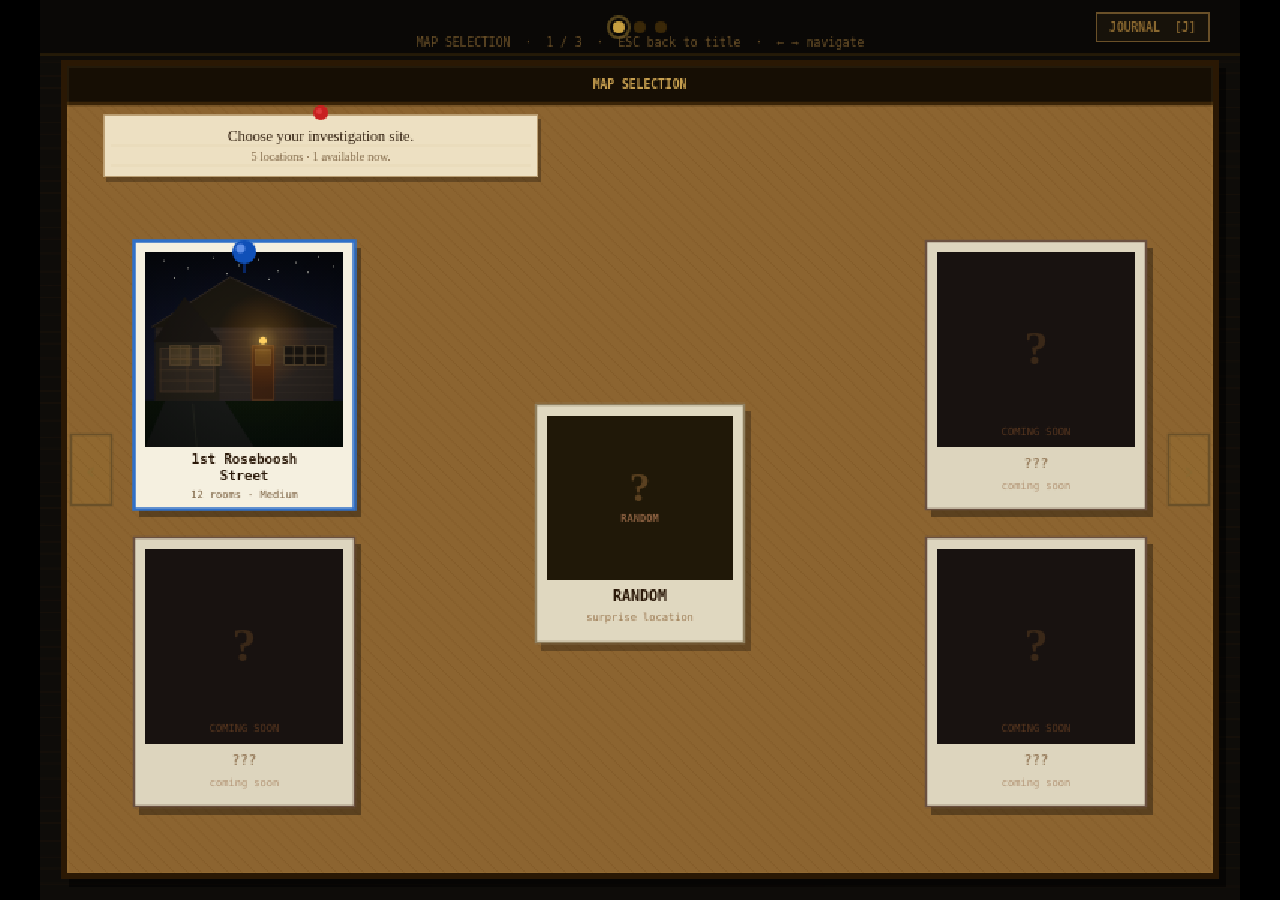
==== commit 4c490fd7: "your message describing the changes" ====
--- a/index.html
+++ b/index.html
@@ -5,7 +5,7 @@
   <meta name="viewport" content="width=device-width, initial-scale=1.0, maximum-scale=1.0, user-scalable=no" />
   <meta name="mobile-web-app-capable" content="yes" />
   <meta name="apple-mobile-web-app-capable" content="yes" />
-  <title>Horror Game</title>
+  <title>Haunted</title>
   <style>
     * { margin: 0; padding: 0; box-sizing: border-box; }
     html, body { width: 100%; height: 100%; overflow: hidden; background: #000;
@@ -47,8 +47,11 @@
   <canvas id="gameCanvas"></canvas>
 
   <script>
+
     const canvas = document.getElementById("gameCanvas");
+    canvas.style.imageRendering = "pixelated";
     const ctx = canvas.getContext("2d");
+    ctx.imageSmoothingEnabled = false;
 
     canvas.width  = 800;
     canvas.height = 600;
@@ -127,7 +130,7 @@
       interact:  { cx: 726, cy: 488, r: 32 },               // E — interact / open door
       use:       { cx: 648, cy: 528, r: 24 },               // R — use / toggle item
       sprint:    { cx: 648, cy: 452, r: 24 },               // sprint (hold)
-      journal:   { cx: 770, cy: 36,  r: 22 },               // J — journal
+      journal:   { x: 688, y: 8, w: 104, h: 44 },          // "Journeys" — solid rect, top-right
       cycleItem: { cx: 710, cy: 36,  r: 18 },               // Q — cycle inventory
       flashlight:{ cx: 655, cy: 36,  r: 18 },               // F — flashlight
       drop:      { cx: 600, cy: 36,  r: 16 },               // G — drop / place item
@@ -174,16 +177,11 @@
     const pipFogCtx = pipFogCanvas.getContext("2d");
 
     // --- Debug ---
-    const DEBUG_COLLISION = false; // set true to show collision overlay
-    const DEBUG_GHOST     = false; // set true to use Ultimate Ghost (testing only — disable for normal play)
-
-    // --- Ghost roster config ---
-    const GHOST_CONFIG = {
-      forceUltimateGhost:            true,   // overrides everything; uses Ultimate Ghost
-      enableNormalGhostRoster:       true,   // flip to true to go live with 27-ghost roster
-      normalGhostSelectionMode:      "random", // "random" | "weighted"
-      removeUltimateGhostFromLiveRounds: true,
-    };
+    const DEBUG_COLLISION      = false; // set true to show collision overlay
+    const DEBUG_GHOST          = false; // set true to enable ghost console logging
+    let   DEBUG_GHOST_BEHAVIOR = true;  // set false to hide ghost debug HUD
+    let   _dbgLastEmfLevel     = 0;     // last EMF level fired this round (debug)
+
 
     // --- Shared behavior defaults (per-ghost overrides win) ---
     const GHOST_BEHAVIOR_DEFAULTS = {
@@ -191,8 +189,8 @@
       roamTendency:        1.0,   // how far/often ghost wanders
       roomLoyalty:         0.5,   // 0=roams freely, 1=stays near fav room
       huntThreshold:       50,    // sanity% at which hunts begin
-      huntSpeedBase:       1.4,   // px/frame during hunt (not chasing)
-      huntSpeedLOS:        2.4,   // px/frame when ghost has LOS on player
+      huntSpeedBase:       1.0,   // roam speed multiplier × player.speed (1.0 = matches player)
+      huntSpeedLOS:        1.4,   // chase speed multiplier × player.speed
       lightInteraction:    "off", // "off"|"on"|"flicker" — preferred light state
       doorInteraction:     0.5,   // 0–1 chance to interact with nearby door
       electronicsAttraction: 0.5, // 0–1 bias toward active electronics
@@ -201,11 +199,15 @@
       incenseDuration:     90,    // seconds smudge keeps it pacified
       crucifixRange:       3,     // metres (game units)
       evidenceFrequency:   1.0,   // multiplier on how often evidence fires
+      roamDurMin:          5,     // min seconds per roam trip
+      roamDurMax:          60,    // max seconds per roam trip
+      homeDurMin:          10,    // min seconds resting at home between roams
+      homeDurMax:          40,    // max seconds resting at home between roams
     };
 
     // --- Screen state ---
     // menuPhase: "intro" = opening sequence | "title" = haunted identity screen | "corkboard" = setup menu | null = in-game
-    let menuPhase      = "intro"; // starts with intro sequence; routes to profile or title after
+    let menuPhase      = "corkboard"; // skip intro/title — go straight to lobby
 
     // Intro sequence state
     let _introPhase    = 0;      // 0="Haunted" fade-in, 1=hold, 2=fade-out, 3="Ryan's" fade-in, 4=hold, 5=fade-out, 6=done
@@ -216,10 +218,12 @@
     const INTRO_DUR = [1.0, 2.4, 0.8, 0.8, 2.2, 0.7];
     let titleScreenActive = true;   // convenience alias: true when menuPhase !== null
     let _corkboardPage = 0;         // active board index: 0=Map 1=Loadout 2=Investigator
+    let _menuTouchFeedback = null;  // mobile: { x, y, timer } ripple at last tapped position
     const CORKBOARD_PAGES = 3;
     let _selectedMapId    = 0;      // which map is highlighted (0 = The Farmhouse)
     let _titleMx = 0, _titleMy = 0; // canvas-space mouse position for hover states
     let _titleStartRect   = null;   // start button rect (title screen), set each frame
+    let _titleCreditsRect = null;   // credits button rect (title screen), set each frame
     let _titleBeginRect   = null;   // "begin investigation" rect (corkboard page 2)
     let _photoRect        = null;   // ID card photo clickable rect (corkboard page 2)
     let _agentPortrait    = 0;      // 0–5: which of the 6 portraits is shown
@@ -265,6 +269,7 @@
     let _journalLogoutNoRect   = null;
     let gameRunning  = false;
     let roundOver    = false;
+    let housePowerOn = false; // breaker state — controls whether room lights can illuminate
     let guessCorrect = false;
     let loopRunning  = false;
     let journalOpen    = false;
@@ -305,7 +310,15 @@
     let voodooSpent      = false;   // all 5 pins used
     let ghostAppearTimer = 0;       // > 0: show ghost in gray translucent form in world
     let ghostHuntFlash   = 0;       // > 0: red hunt-flash screen overlay fading from 1.5→0
-    let playerSanity     = 100;     // 0–100; head pin reduces by 25
+    let ghostHunting     = false;   // true while ghost is actively chasing player
+    let huntWarning      = false;   // true during 2.5s stalking phase before chase begins
+    let huntWarningTimer = 0;       // counts down from 2.5 during warning phase
+    let huntLostSightTimer = 0;     // > 0: player out of range; counts down to hunt end
+    let huntDuration     = 0;       // seconds remaining in current hunt
+    let huntCooldown     = 0;       // seconds until ghost can hunt again
+    let huntBlinkT       = 0;       // flicker timer for ghost visibility during hunt
+    let incensePacified  = 0;       // > 0: ghost won't hunt (seconds remaining)
+    let playerSanity     = 100;     // 0–100; voodoo/tarot reduce; drains slowly during hunt
     let playerMoney      = 0;        // earned from completed investigations; spent in shop
     let playerLevel      = 1;        // player level (future XP progression)
     let playerXP         = 40;       // current XP within current level
@@ -360,6 +373,157 @@
     let corkBoardOpen    = false; // van cork board popup
     let pegScrollX     = 0;    // horizontal scroll offset for the equipment board
     let gameZoom       = 1.8;  // main gameplay zoom (player/world view only)
+    // Player sprite sheet — idle (1 frame per direction) + walk (6 frames per direction)
+    // 8 directions: south, south-east, east, north-east, north, north-west, west, south-west
+    const _DIRS8 = ["south","south-east","east","north-east","north","north-west","west","south-west"];
+    const _spriteIdle = {};
+    const _spriteWalk = {};
+    _DIRS8.forEach(d => {
+      const img = new Image(); img.src = `sprites/player/rotations/${d}.png`;
+      _spriteIdle[d] = img;
+      _spriteWalk[d] = [];
+      for (let i = 0; i < 6; i++) {
+        const f = new Image(); f.src = `sprites/player/animations/walk/${d}/frame_00${i}.png`;
+        _spriteWalk[d].push(f);
+      }
+    });
+    // Map continuous angle to nearest of 8 directions with hysteresis (12° dead zone past boundaries)
+    function _angleToDir8(angle) {
+      const a = ((angle * 180 / Math.PI) % 360 + 360) % 360;
+      const D = 12; // dead zone — must cross this many degrees past boundary before switching
+      const dirs = ["east","south-east","south","south-west","west","north-west","north","north-east"];
+      const centers = [0, 45, 90, 135, 180, 225, 270, 315];
+      const curIdx = dirs.indexOf(_lastDir8);
+      const center = centers[curIdx];
+      let diff = a - center;
+      if (diff > 180) diff -= 360;
+      if (diff < -180) diff += 360;
+      if (Math.abs(diff) < 22.5 + D) return _lastDir8; // still within hysteresis — keep current
+      // Far enough past boundary — pick new closest direction
+      let best = 0, bestDist = 999;
+      for (let i = 0; i < 8; i++) {
+        let d = Math.abs(a - centers[i]);
+        if (d > 180) d = 360 - d;
+        if (d < bestDist) { bestDist = d; best = i; }
+      }
+      _lastDir8 = dirs[best];
+      return _lastDir8;
+    }
+    let _spriteFrame = 0;       // current walk frame index (0-5)
+    let _spriteFrameTimer = 0;  // counts up to SPRITE_FRAME_SPEED then advances frame
+    const SPRITE_FRAME_SPEED = 6; // game frames per animation frame
+
+    // Ghost sprites — 8 directions, idle + 6-frame walk
+    const _ghostSpriteIdle = {}, _ghostSpriteWalk = {};
+    _DIRS8.forEach(d => {
+      const img = new Image(); img.src = `sprites/ghost/rotations/${d}.png`;
+      _ghostSpriteIdle[d] = img;
+      _ghostSpriteWalk[d] = [];
+      for (let i = 0; i < 6; i++) {
+        const f = new Image(); f.src = `sprites/ghost/animations/walk/${d}/frame_00${i}.png`;
+        _ghostSpriteWalk[d].push(f);
+      }
+    });
+    let _ghostSpriteFrame = 0, _ghostSpriteTimer = 0;
+
+
+
+    // Draw a hand-coded floor texture for a room, matching the established art style.
+    // Dark muted base, texture via thin fillRect rows/columns, depth via edge shadows.
+    function _drawRoomFloor(c, r) {
+      const x = r.x, y = r.y, w = r.w, h = r.h, label = r.label || "";
+
+      if (label.includes("Bed") || label.includes("Walk-in")) {
+        // ── CARPET — dark charcoal, subtle pile rows ──────────────────────────
+        c.fillStyle = "#1a1818"; c.fillRect(x, y, w, h);
+        // Pile texture: alternating faint rows
+        c.fillStyle = "rgba(255,255,255,0.03)";
+        for (let cy = y; cy < y + h; cy += 3) c.fillRect(x, cy, w, 1);
+        c.fillStyle = "rgba(0,0,0,0.10)";
+        for (let cy = y + 1; cy < y + h; cy += 3) c.fillRect(x, cy, w, 1);
+        // Edge shadow (depth)
+        c.fillStyle = "rgba(0,0,0,0.30)";
+        c.fillRect(x, y, w, 3); c.fillRect(x, y, 3, h);
+        c.fillRect(x, y+h-3, w, 3); c.fillRect(x+w-3, y, 3, h);
+
+      } else if (label.includes("Bath")) {
+        // ── BATHROOM TILE — cool dark slate, square grid ──────────────────────
+        const TS = 12; // tile size in world px
+        c.fillStyle = "#181e20"; c.fillRect(x, y, w, h);
+        // Tile faces (every other tile slightly lighter)
+        for (let ty = y; ty < y + h; ty += TS) {
+          for (let tx = x; tx < x + w; tx += TS) {
+            const alt = ((Math.floor((tx-x)/TS) + Math.floor((ty-y)/TS)) % 2 === 0);
+            c.fillStyle = alt ? "rgba(255,255,255,0.04)" : "rgba(0,0,0,0.08)";
+            c.fillRect(tx+1, ty+1, TS-2, TS-2);
+          }
+        }
+        // Grout lines
+        c.fillStyle = "rgba(0,0,0,0.35)";
+        for (let ty = y; ty < y + h; ty += TS) c.fillRect(x, ty, w, 1);
+        for (let tx = x; tx < x + w; tx += TS) c.fillRect(tx, y, 1, h);
+        // Highlight on grout top edge
+        c.fillStyle = "rgba(255,255,255,0.05)";
+        for (let ty = y + 1; ty < y + h; ty += TS) c.fillRect(x, ty, w, 1);
+        // Edge shadow
+        c.fillStyle = "rgba(0,0,0,0.30)";
+        c.fillRect(x, y, w, 3); c.fillRect(x, y, 3, h);
+
+      } else if (label.includes("Kitchen") || label.includes("Dining") || label.includes("Utility")) {
+        // ── KITCHEN TILE — dark slate ceramic, larger square grid ─────────────
+        const TS = 16;
+        c.fillStyle = "#1a1e1a"; c.fillRect(x, y, w, h);
+        for (let ty = y; ty < y + h; ty += TS) {
+          for (let tx = x; tx < x + w; tx += TS) {
+            c.fillStyle = "rgba(255,255,255,0.03)";
+            c.fillRect(tx+1, ty+1, TS-2, TS-2);
+          }
+        }
+        // Grout
+        c.fillStyle = "rgba(0,0,0,0.30)";
+        for (let ty = y; ty < y + h; ty += TS) c.fillRect(x, ty, w, 1);
+        for (let tx = x; tx < x + w; tx += TS) c.fillRect(tx, y, 1, h);
+        c.fillStyle = "rgba(255,255,255,0.04)";
+        for (let ty = y + 1; ty < y + h; ty += TS) c.fillRect(x, ty, w, 1);
+        // Edge shadow
+        c.fillStyle = "rgba(0,0,0,0.25)";
+        c.fillRect(x, y, w, 3); c.fillRect(x, y, 3, h);
+
+      } else if (label.includes("Garage")) {
+        // ── CONCRETE — dark gray, horizontal crack lines ───────────────────────
+        c.fillStyle = "#1a1916"; c.fillRect(x, y, w, h);
+        c.fillStyle = "rgba(0,0,0,0.14)";
+        for (let cy = y + 28; cy < y + h; cy += 36) c.fillRect(x, cy, w, 1);
+        for (let cx = x + 36; cx < x + w; cx += 48) c.fillRect(cx, y, 1, h);
+        // Surface variation
+        c.fillStyle = "rgba(255,255,255,0.02)";
+        for (let cy = y; cy < y + h; cy += 4) c.fillRect(x, cy, w, 1);
+        // Edge shadow
+        c.fillStyle = "rgba(0,0,0,0.30)";
+        c.fillRect(x, y, w, 4); c.fillRect(x, y, 4, h);
+
+      } else {
+        // ── WOOD — warm dark planks (living room, hallway, foyer, study, storage)
+        c.fillStyle = "#221a0e"; c.fillRect(x, y, w, h);
+        // Plank rows — subtle horizontal banding
+        c.fillStyle = "rgba(0,0,0,0.14)";
+        for (let py = y; py < y + h; py += 8) c.fillRect(x, py, w, 1);
+        c.fillStyle = "rgba(255,255,255,0.04)";
+        for (let py = y + 1; py < y + h; py += 8) c.fillRect(x, py, w, 1);
+        // Plank end seams (vertical, staggered every ~48px)
+        c.fillStyle = "rgba(0,0,0,0.10)";
+        for (let px = x + 24; px < x + w; px += 48) c.fillRect(px, y, 1, h);
+        // Edge shadow
+        c.fillStyle = "rgba(0,0,0,0.28)";
+        c.fillRect(x, y, w, 3); c.fillRect(x, y, 3, h);
+      }
+    }
+
+    // Breaker box — garage west wall
+    const BREAKER_X = 563, BREAKER_Y = 568; // world position (tweak here to reposition)
+    const BREAKER_W = 14,  BREAKER_H = 20;
+    const _breakerOffImg = new Image(); _breakerOffImg.src = "sprites/breaker/off.png";
+    const _breakerOnImg  = new Image(); _breakerOnImg.src  = "sprites/breaker/on.png";
 
     // --- Inventory ---
     let inventory    = []; // item name strings; max 3 (lighter excluded)
@@ -385,8 +549,46 @@
     let ghostMoveAngle = 0;            // direction ghost is facing (radians)
     let ghostPauseTimer = 0;           // seconds remaining in current pause at waypoint
     let ghostWalkCycle  = 0;           // leg swing accumulator (like player walkCycle)
-    let ghostFavRoom = null;           // {x,y,w,h} — ghost's favorite room
+    let ghostFavRoom  = null;          // current target room (home or temporary roam room)
+    let ghostHomeRoom = null;          // true favourite — set once per round, never changes
+    let ghostRoamTimer      = 0;      // > 0: currently roaming away from home; counts down
+    let ghostHomeTimer      = 0;      // > 0: resting at home before next roam; counts down
+    let ghostAttractTimer   = 0;      // > 0: ghost pulled toward player's room; overrides roam/home
+    let ghostAttractCooldown = 0;     // > 0: blocks new attraction triggers
+    let ghostPath          = [];    // BFS room waypoints toward ghostFavRoom: [room, …]
+    let ghostPathIdx       = 0;     // next step index in ghostPath
+    let _ghostPrevFavRoom  = null;  // change detector — rebuild path when fav room changes
+    let ghostLastKnownRoom = null;  // player's room at last confirmed hunt sighting
+    let ghostLastHeardRoom = null;  // room of last heard noise — ghost investigates
     let ghostEventTimer = 0;           // countdown (seconds) to next interaction attempt
+    let ghostAction      = "idle";      // current ghost action — used by evidence system
+    let ghostActionTimer = 0;          // countdown (seconds) to next action decision
+    let ghostActivityEvents = [];      // rolling list of {time, strength, source}
+    let gameTime         = 0;          // elapsed in-game seconds since round start
+    let activityChartSamples = [];     // [{t, v}] sampled every 2s, max 60 points
+    let activityChartTimer   = 0;      // countdown to next sample
+    const ACTIVITY_WINDOW = 60;        // seconds — how far back events count toward activity level
+    // Strength values per action — easy to tune
+    const ACTIVITY_STRENGTH = {
+      interactNearby:      3,
+      touchDoor:           2,
+      touchLightSwitch:    2,
+      checkEvidenceTarget: 4,
+      ghostEvent:          5,  // fired when ghostEventTimer evidence block runs
+    };
+    // Record a ghost activity event and trim expired ones from the window
+    function recordGhostActivity(source) {
+      const strength = ACTIVITY_STRENGTH[source] ?? 1;
+      ghostActivityEvents.push({ time: gameTime, strength, source });
+      // Debug: uncomment to verify events
+      // console.log(`[Activity] +${strength} from ${source} at t=${gameTime.toFixed(1)}s`);
+    }
+    // Returns sum of strengths of all events within the rolling window (0–N)
+    function getGhostActivityLevel() {
+      const cutoff = gameTime - ACTIVITY_WINDOW;
+      return ghostActivityEvents.reduce((sum, e) => e.time >= cutoff ? sum + e.strength : sum, 0);
+    }
+
     let emfLevel = 0; // derived each frame from emfSources; 0–5
     let emfSources = []; // [{x, y, level, timer}] — located interaction events
     let dotsDisturbTimer = 0;          // seconds remaining for D.O.T.S. ghost figure
@@ -489,26 +691,16 @@
     const itemColors     = Object.fromEntries(ITEMS.map(it => [it.name, it.color]));
     const directionalTools = new Set(ITEMS.filter(it => it.directional).map(it => it.name));
 
-    // --- Environment / weather mode ---
-    const envModes = ["night", "nightrain", "sunrise", "sunset", "bloodmoon", "bloodmoonrain"];
+    // --- Environment mode ---
+    const envModes = ["night", "sunrise", "sunset", "bloodmoon"];
     let envModeIdx = 0;
-    // Each mode: bg sky, outside dark overlay alpha, fog fill color, ambient sky glow, tint, rain
+    // Each mode: bg sky, outside dark overlay alpha, fog fill color, tint
     const ENV = {
-      // screen lighting handled directly in draw() per mode
-      night:         { bg:"#020205", outsideAlpha:0.65, fogColor:"rgba(2,2,10,0.97)",  tint:null,                    rain:false },
-      nightrain:     { bg:"#030510", outsideAlpha:0.70, fogColor:"rgba(3,6,16,0.97)",  tint:"rgba(25,45,100,0.32)",  rain:true  },
-      sunrise:       { bg:"#1a0a02", outsideAlpha:0.00, fogColor:"rgba(22,8,2,0.84)",  tint:null,                    rain:false },
-      sunset:        { bg:"#160400", outsideAlpha:0.05, fogColor:"rgba(18,4,0,0.86)",  tint:null,                    rain:false },
-      bloodmoon:     { bg:"#060002", outsideAlpha:0.50, fogColor:"rgba(16,0,4,0.97)",  tint:"rgba(160,0,16,0.55)",   rain:false },
-      bloodmoonrain: { bg:"#040001", outsideAlpha:0.55, fogColor:"rgba(12,0,3,0.97)",  tint:"rgba(140,0,12,0.50)",   rain:true  },
+      night:     { bg:"#020205", outsideAlpha:0.00, fogColor:"rgba(2,2,10,0.97)",  tint:null                  },
+      sunrise:   { bg:"#1a0a02", outsideAlpha:0.00, fogColor:"rgba(22,8,2,0.84)",  tint:null                  },
+      sunset:    { bg:"#160400", outsideAlpha:0.05, fogColor:"rgba(18,4,0,0.86)",  tint:null                  },
+      bloodmoon: { bg:"#060002", outsideAlpha:0.50, fogColor:"rgba(16,0,4,0.97)",  tint:"rgba(160,0,16,0.55)" },
     };
-    // Rain particles (reused across modes)
-    const rainDrops = Array.from({length:120}, () => ({
-      x: Math.random() * 900,
-      y: Math.random() * 750,
-      len: 6 + Math.random() * 8,
-      speed: 4 + Math.random() * 3,
-    }));
 
     // --- Safe time ---
     const SAFE_TIME = 20; // seconds of safety at round start
@@ -546,6 +738,12 @@
       voodooPinUsed = [false,false,false,false,false]; voodooDollOpen = false;
       voodooAnimPinId = -1; voodooAnimT = 0; voodooEffectFired = false; voodooPostT = 0;
       voodooSpent = false; ghostAppearTimer = 0; ghostHuntFlash = 0; playerSanity = 100;
+      ghostHunting = false; huntWarning = false; huntWarningTimer = 0; huntLostSightTimer = 0;
+      huntDuration = 0; huntCooldown = 0; huntBlinkT = 0; incensePacified = 0;
+      ghostHomeRoom = null; ghostRoamTimer = 0; ghostHomeTimer = 0;
+      ghostAttractTimer = 0; ghostAttractCooldown = 0; _dbgLastEmfLevel = 0;
+      ghostPath = []; ghostPathIdx = 0; _ghostPrevFavRoom = null;
+      ghostLastKnownRoom = null; ghostLastHeardRoom = null;
       musicBoxActive = false; musicBoxTimer = 0; musicBoxBroken = false; musicBoxPulseT = 0;
       // Build shuffled tarot deck
       tarotOpen = false; tarotDrawnCard = null; tarotRevealT = 0; tarotBurnT = 0;
@@ -557,6 +755,8 @@
       safeTime           = SAFE_TIME;
       safeTimeOver       = false;
       lastTime           = performance.now();
+      housePowerOn = true; // breaker starts on
+      roomLights.forEach(l => { l.on = true; }); // all switches start on
       inventory    = []; // journal is picked up from the van pegboard, not auto-equipped
       hasLighter   = false;
       selectedSlot = 0;
@@ -716,7 +916,14 @@
         const playerInDoor = player.x + player.width  > nearD.x && player.x < nearD.x + nearD.w &&
                              player.y + player.height > nearD.y && player.y < nearD.y + nearD.h;
         if (nearD.open && playerInDoor) { /* blocked */ }
-        else nearD.open = !nearD.open;
+        else {
+          // Door opening noise — ghost investigates if safe time is over
+          if (!nearD.open && safeTimeOver && !ghostHunting) {
+            const dRoom = _roomAtPoint(nearD.x + nearD.w/2, nearD.y + nearD.h/2);
+            if (dRoom) ghostLastHeardRoom = dRoom;
+          }
+          nearD.open = !nearD.open;
+        }
       }
 
       // Van door — within 44px AND facing (allowed in lobby too — van is open/enterable)
@@ -733,6 +940,12 @@
       if (_isFacing(210, 900, 28)) { dangerTimerOpen = true; return; }
       if (_isFacing(306, 900, 28)) { fourPanelOpen   = true; return; }
       if (_isFacing(255, 898, 28)) { corkBoardOpen   = true; return; }
+
+      // Breaker box — garage west wall
+      if (_isFacing(BREAKER_X, BREAKER_Y, 32)) {
+        housePowerOn = !housePowerOn;
+        return;
+      }
 
       // Light switches — within 28px AND facing
       const swIdx = roomLights.findIndex(s => _isFacing(s.x, s.y, 28));
@@ -764,7 +977,7 @@
       if (hitDoor) {
         const playerInDoor = player.x + player.width  > hitDoor.x && player.x < hitDoor.x + hitDoor.w &&
                              player.y + player.height > hitDoor.y && player.y < hitDoor.y + hitDoor.h;
-        if (!(hitDoor.open && playerInDoor)) hitDoor.open = !hitDoor.open;
+        if (!hitDoor.fixed && !(hitDoor.open && playerInDoor)) hitDoor.open = !hitDoor.open;
         return;
       }
 
@@ -867,6 +1080,31 @@
         if ((e.key === "Enter" || e.key === " ") && _corkboardPage === 2) { e.preventDefault(); _startGame(); }
         return;
       }
+      // ── Debug: [ / ] cycle through test ghosts; \ toggles HUD ─────────────
+      if (DEBUG_GHOST_BEHAVIOR && gameRunning && currentGhost) {
+        const TEST_GHOSTS = ["Demon", "Shade", "Jinn", "Poltergeist", "Banshee"];
+        if (e.key === "[" || e.key === "]") {
+          e.preventDefault();
+          const cur = TEST_GHOSTS.indexOf(currentGhost.name);
+          const next = (cur + (e.key === "]" ? 1 : -1) + TEST_GHOSTS.length) % TEST_GHOSTS.length;
+          const found = GHOST_REGISTRY.find(g => g.name === TEST_GHOSTS[next]);
+          if (found) {
+            currentGhost    = found;
+            ghostRoamTimer  = 0;
+            ghostHomeTimer  = 2; // short pause before first roam with new ghost
+            ghostAttractTimer    = 0;
+            ghostAttractCooldown = 0;
+            _dbgLastEmfLevel = 0;
+            console.log(`[DEBUG] Ghost forced → ${found.name}`);
+          }
+          return;
+        }
+        if (e.key === "\\") {
+          DEBUG_GHOST_BEHAVIOR = !DEBUG_GHOST_BEHAVIOR;
+          return;
+        }
+      }
+
       // Rebind intercept — if waiting for a new key, capture it now
       if (rebindingAction !== null) {
         if (e.key !== "Escape") {
@@ -1118,7 +1356,7 @@
       // Closets/storage
       { x:500, y:600, w: 60, h: 80, color:"#1a1814", label:"Coat Closet" }, // dark warm
       // Outside — split so the van body acts as a solid obstacle
-      { x: 60, y:720, w:700, h:262, color:"#162014", label:"Yard"        }, // natural dark green
+      { x: 60, y:720, w:700, h:320, color:"#162014", label:"Yard"        }, // natural dark green
     ];
 
     // Doorways: open-gap connectors between adjacent rooms.
@@ -1148,7 +1386,8 @@
       // Study
       { x:141, y:581, w:38, h:38 }, // Bedroom 2   ↔ Study        (y:600)
       // Outside connections
-      { x:381, y:701, w:38, h:38 }, // Foyer ↔ Yard (y:720, front door)
+      { x:381, y:701, w:38, h:58 }, // Foyer ↔ Yard (front door)
+      { x:600, y:716, w:160, h:42 }, // Garage ↔ Yard via driveway
     ];
 
     // Combined walkable list (rooms + doorways), used for collision.
@@ -1160,69 +1399,26 @@
       ...doorways.map(d => ({ x:d.x,   y:d.y,   width:d.w,   height:d.h   })),
     ];
 
+    // Room adjacency graph for ghost BFS pathfinding.
+    // Two rooms are neighbours if a doorway rect overlaps both of them.
+    const roomGraph = new Map();
+    for (const r of rooms) roomGraph.set(r, new Set());
+    for (const dw of doorways) {
+      const linked = rooms.filter(r =>
+        dw.x < r.x + r.w && dw.x + dw.w > r.x &&
+        dw.y < r.y + r.h && dw.y + dw.h > r.y
+      );
+      for (let i = 0; i < linked.length; i++)
+        for (let j = i + 1; j < linked.length; j++) {
+          roomGraph.get(linked[i]).add(linked[j]);
+          roomGraph.get(linked[j]).add(linked[i]);
+        }
+    }
+
     // Furniture — valid surfaces for camera placement (not the floor)
     // Each entry: { x, y, w, h, label, style? }
     // style: "wood" (default) | "bed" | "counter" | "seat"
-    const furniture = [
-      // ── Foyer (300,600 → 500,720) ─────────────────────────────────────────
-      // Rug listed first so nightstand + cubby render on top of it
-      { x:347, y:627, w:106,h:62, label:"Rug",        style:"rug"    }, // bigger, centered (room center x:400,y:660)
-      { x:303, y:699, w:18, h:18, label:"Nightstand", style:"wood"   }, // bottom-left corner, flush both walls
-      { x:309, y:703, w:5,  h:4,  label:"Key Bowl",   style:"accent" }, // smaller key bowl centered on nightstand
-      { x:430, y:712, w:62, h:8,  label:"Shoe Cubby", style:"wood"   }, // thin+long, along bottom wall, right of front door
-      { x:452, y:712, w:16, h:6,  label:"Shoes",      style:"accent" }, // one pair on cubby — accent/tan contrasts wood
-
-      // ── Living Room (360,80 → 560,460) ────────────────────────────────────
-      { x:396, y:83,  w:84, h:15, label:"TV Stand",      style:"wood"    }, // north wall — camera surface
-      { x:384, y:340, w:128,h:26, label:"Couch",         style:"seat"    }, // south center, facing TV
-      { x:415, y:282, w:68, h:22, label:"Coffee Table",  style:"wood"    }, // center — camera surface
-      { x:374, y:292, w:20, h:20, label:"Side Table",    style:"wood"    }, // west (clear of hallway door at y:187-213)
-      { x:526, y:292, w:20, h:20, label:"Side Table",    style:"wood"    }, // east side
-      { x:535, y:88,  w:18, h:55, label:"Bookshelf",     style:"wood"    }, // east wall — camera surface
-
-      // ── Dining Room (560,80 → 740,240) ────────────────────────────────────
-      { x:600, y:112, w:100,h:52, label:"Dining Table",  style:"wood"    }, // center — camera surface
-      { x:725, y:88,  w:12, h:48, label:"Sideboard",     style:"wood"    }, // east wall — camera surface
-
-      // ── Kitchen (560,240 → 740,400) ───────────────────────────────────────
-      { x:565, y:382, w:96, h:14, label:"Counter",       style:"counter" }, // south wall — camera surface
-      { x:725, y:248, w:12, h:90, label:"Counter",       style:"counter" }, // east wall  — camera surface
-      { x:565, y:248, w:12, h:70, label:"Counter",       style:"counter" }, // west wall (partial)
-      { x:613, y:296, w:62, h:24, label:"Island",        style:"counter" }, // center island — camera surface
-
-      // ── Garage (560,500 → 740,720) ────────────────────────────────────────
-      { x:685, y:508, w:48, h:110, label:"Car",           style:"car"     }, // parked car — portrait, against east wall
-
-      // ── Master Bed (80,460 → 300,600) ─────────────────────────────────────
-      { x:146, y:464, w:92, h:55, label:"Bed",           style:"bed"     }, // north wall — queen bed
-      { x:118, y:468, w:18, h:24, label:"Nightstand",    style:"wood"    }, // left of bed  — camera surface
-      { x:242, y:468, w:18, h:24, label:"Nightstand",    style:"wood"    }, // right of bed — camera surface
-      { x:84,  y:572, w:55, h:16, label:"Dresser",       style:"wood"    }, // SW corner    — camera surface
-
-      // ── Study (360,460 → 500,600) ─────────────────────────────────────────
-      { x:364, y:466, w:12, h:56, label:"Bookshelf",     style:"wood"    }, // west wall
-      { x:462, y:466, w:14, h:72, label:"Desk",          style:"wood"    }, // east wall — camera surface
-
-      // ── Bedroom 2 (80,80 → 300,280) ───────────────────────────────────────
-      { x:126, y:84,  w:100,h:55, label:"Bed",           style:"bed"     }, // north wall — full bed
-      { x:106, y:88,  w:18, h:24, label:"Nightstand",    style:"wood"    }, // left of bed  — camera surface
-      { x:229, y:88,  w:18, h:24, label:"Nightstand",    style:"wood"    }, // right of bed — camera surface
-      { x:188, y:266, w:58, h:12, label:"Dresser",       style:"wood"    }, // south wall   — camera surface
-
-      // ── Walk-in (80,380 → 180,460) ────────────────────────────────────────
-      { x:84,  y:388, w:80, h:14, label:"Shelf",         style:"wood"    }, // north wall
-
-      // ── Utility (560,400 → 740,500) ───────────────────────────────────────
-      { x:565, y:408, w:30, h:24, label:"Washer/Dryer",  style:"counter" }, // west wall
-
-      // ── Master Bath (80,600 → 240,720) ────────────────────────────────────
-      { x:84,  y:606, w:72, h:18, label:"Vanity",        style:"counter" }, // north wall
-      { x:174, y:606, w:50, h:38, label:"Bathtub",       style:"counter" }, // NE area
-
-      // ── Main Bath (80,280 → 240,380) ──────────────────────────────────────
-      { x:84,  y:286, w:55, h:16, label:"Vanity",        style:"counter" }, // west wall
-      { x:165, y:284, w:48, h:38, label:"Bathtub",       style:"counter" }, // east area
-    ];
+    const furniture = [];
 
     // Placement preview state — used for Video Camera furniture/tripod placement
     // lockedPlayerAngle: player facing frozen while preview is active (Fix 3)
@@ -1251,12 +1447,11 @@
       { x:637, y:396, w:26, h:8,  open:false, label:"Utility Room"       }, // wall y:400
       { x:637, y:496, w:26, h:8,  open:false, label:"Garage"             }, // wall y:500
       { x:147, y:596, w:26, h:8,  open:false, label:"Master Bath"        }, // wall y:600
-      { x:387, y:716, w:26, h:8,  open:false, label:"Front Door"         }, // wall y:720
     ];
 
     function nearDoor() {
       const cx = player.x + 8, cy = player.y + 8;
-      return doors.find(d => Math.hypot(cx - (d.x + d.w/2), cy - (d.y + d.h/2)) < 40);
+      return doors.find(d => !d.fixed && Math.hypot(cx - (d.x + d.w/2), cy - (d.y + d.h/2)) < 40);
     }
 
     // Van walls — three solid sides; east/back controlled by vanDoor
@@ -1323,11 +1518,23 @@
 
     // --- Flashlight & room lights ---
     let playerAngle   = Math.PI / 2; // facing south by default (player starts in van, exits east)
+
+    // ── DOOR TRANSITION ─────────────────────────────────────────────────────
+    // When player crosses y:720 (house threshold), play a quick fade-to-black
+    // and back. _transAlpha goes 0→1→0. _transWasOutside tracks previous state.
+    let _transAlpha      = 0;
+    let _transDir        = 0;     // 0=idle, 1=fading out, -1=fading in
+    let _transLockedSide = true;  // playerOutside value locked during transition
     let mouseX = canvas.width / 2, mouseY = canvas.height / 2; // screen coords
     let flashlightOn  = true;
     let walkCycle    = 0;        // 0..2π walk phase, increments while moving
+    let walkAngle    = 0;        // angle of actual movement — used for sprite direction
+    let _lastDir8    = "south";  // last resolved 8-direction — hysteresis prevents rapid flipping
     let isMoving     = false;    // true this frame if player moved
     let playerFacing = "down";   // "down"|"up"|"left"|"right" — directional sprite selector
+    let turnAnim     = 0;        // 0..1 squish turn effect; 1 = just turned, decays to 0
+    let _facingLock  = 0;        // frames to suppress direction change after a switch (prevents flicker)
+    let _ctZoom      = 2.0;      // char test room zoom level
 
     // Stamina system
     const STAMINA_MAX           = 3.0;  // seconds of full sprint
@@ -1339,7 +1546,7 @@
 
     // One light switch per interior room (skip last room = Yard)
     const roomLights = rooms.slice(0, rooms.length - 1).map(r => ({
-      on: true,
+      on: true, // starts on
       x:  r.x + r.w - 7,  // flush against east wall (switch plate is 4px wide)
       y:  r.y + 18,        // slightly below the north wall, where a real switch sits
       side: "east",
@@ -1538,7 +1745,7 @@
         clue2: "Fingerprints found on a surface no one touched.",
         evidence: ["Spirit Box", "Ghost Writing", "Ultraviolet"],
         notes: "Throws objects frequently. Most dangerous in crowded rooms.",
-        behavior: { throwTendency: 1.0, activityRate: 1.3 },
+        behavior: { throwTendency: 1.0, activityRate: 1.3, huntSpeedBase: 1.0, huntSpeedLOS: 1.3, roamDurMin: 15, roamDurMax: 40, homeDurMin: 10, homeDurMax: 25 },
         specialRules: ["mass_throw_sanity_drain", "stronger_in_crowded_rooms"],
       },
       {
@@ -1547,7 +1754,7 @@
         clue2: "An orb drifts through the dark.",
         evidence: ["D.O.T.S. Projector", "Ghost Orb", "Ultraviolet"],
         notes: "Targets one person only. Sings while roaming. Crucifix fully stops its hunt.",
-        behavior: { crucifixRange: 5 },
+        behavior: { crucifixRange: 5, huntSpeedBase: 1.0, huntSpeedLOS: 1.45, roamDurMin: 20, roamDurMax: 50, homeDurMin: 10, homeDurMax: 25 },
         specialRules: ["single_target", "wail_on_roam", "crucifix_always_works"],
       },
       {
@@ -1556,7 +1763,7 @@
         clue2: "Fingerprints found on a surface no one touched.",
         evidence: ["EMF Level 5", "Freezing Temperatures", "Ultraviolet"],
         notes: "Much faster when lights are on and prey is distant. Cut the power.",
-        behavior: { huntSpeedLOS: 3.2, lightInteraction: "on" },
+        behavior: { huntSpeedBase: 1.0, huntSpeedLOS: 1.7, lightInteraction: "on", roamDurMin: 20, roamDurMax: 50, homeDurMin: 8, homeDurMax: 20 },
         specialRules: ["speed_boost_lights_on", "cant_turn_off_breaker"],
       },
       {
@@ -1574,7 +1781,7 @@
         clue2: "An orb drifts through the dark.",
         evidence: ["Ghost Writing", "Freezing Temperatures", "Ghost Orb"],
         notes: "Slow when unaware. Blindingly fast once it spots you. Hide immediately.",
-        behavior: { huntSpeedBase: 0.6, huntSpeedLOS: 3.5 },
+        behavior: { huntSpeedBase: 0.4, huntSpeedLOS: 2.1 },
         specialRules: ["speed_jumps_on_los"],
       },
       {
@@ -1583,7 +1790,7 @@
         clue2: "Ghost Book fills on its own.",
         evidence: ["EMF Level 5", "Ghost Writing", "Freezing Temperatures"],
         notes: "Shy — rarely appears when others are nearby. Hard to provoke into a hunt.",
-        behavior: { huntThreshold: 35, activityRate: 0.6, roomLoyalty: 0.7 },
+        behavior: { huntThreshold: 35, activityRate: 0.6, roomLoyalty: 0.7, huntSpeedBase: 0.8, huntSpeedLOS: 1.1, roamDurMin: 10, roamDurMax: 30, homeDurMin: 30, homeDurMax: 60 },
         specialRules: ["no_hunt_when_group", "shy_activity"],
       },
       {
@@ -1592,7 +1799,7 @@
         clue2: "Fingerprints found on a surface no one touched.",
         evidence: ["Ghost Writing", "Freezing Temperatures", "Ultraviolet"],
         notes: "Hunts more often than any ghost. Ouija board is safe to use on a Demon.",
-        behavior: { huntThreshold: 70, activityRate: 1.5, crucifixRange: 5 },
+        behavior: { huntThreshold: 70, activityRate: 1.5, crucifixRange: 5, huntSpeedBase: 1.1, huntSpeedLOS: 1.5, roamDurMin: 30, roamDurMax: 60, homeDurMin: 5, homeDurMax: 15 },
         specialRules: ["hunt_any_sanity", "ouija_safe", "frequent_hunts"],
       },
       {
@@ -1628,7 +1835,7 @@
         clue2: "An orb drifts through the dark.",
         evidence: ["Freezing Temperatures", "Ghost Orb", "Ultraviolet"],
         notes: "Faster in cold rooms, slower in warm ones. Never produces EMF 5.",
-        behavior: { huntSpeedBase: 1.0 },
+        behavior: { huntSpeedBase: 1.0, huntSpeedLOS: 1.5 },
         specialRules: ["speed_from_cold", "no_emf5"],
       },
       {
@@ -1673,7 +1880,7 @@
         clue2: "An orb drifts through the dark.",
         evidence: ["EMF Level 5", "D.O.T.S. Projector", "Ghost Orb"],
         notes: "Faster near active electronics. Put down equipment to slow its hunt.",
-        behavior: { electronicsAttraction: 1.0, huntSpeedLOS: 3.0 },
+        behavior: { electronicsAttraction: 1.0, huntSpeedLOS: 1.7 },
         specialRules: ["speed_near_electronics", "disrupts_electronics"],
       },
       {
@@ -1702,7 +1909,7 @@
         clue2: "Ghost Book fills on its own.",
         evidence: ["Spirit Box", "Ghost Writing", "Freezing Temperatures"],
         notes: "Curses players through Spirit Box. Faster the lower your sanity drops.",
-        behavior: { huntSpeedBase: 1.2, huntSpeedLOS: 2.8 },
+        behavior: { huntSpeedBase: 1.0, huntSpeedLOS: 1.65 },
         specialRules: ["spirit_box_curse", "speed_scales_with_low_sanity"],
       },
       {
@@ -1711,7 +1918,7 @@
         clue2: "Ghost Book fills on its own.",
         evidence: ["Spirit Box", "Ghost Writing", "D.O.T.S. Projector"],
         notes: "Always knows where you are — never hide. Walk away slowly; it can't corner you.",
-        behavior: { huntSpeedBase: 3.0, huntSpeedLOS: 0.4 },
+        behavior: { huntSpeedBase: 1.8, huntSpeedLOS: 0.25 },
         specialRules: ["always_knows_player_pos", "slows_near_target"],
       },
       {
@@ -1757,25 +1964,6 @@
     const ghosts = GHOST_REGISTRY;
     let currentGhost = null; // { name, clue, clue2, evidence[], notes }
 
-    // --- Ultimate Ghost (debug only) ---
-    // Has every evidence type so every tool can trigger.
-    // Always spawns in the Foyer and never leaves. Visible on screen.
-    // To disable: set DEBUG_GHOST = false at the top.
-    const ultimateGhost = {
-      name: "Ultimate Ghost",
-      clue:  "Reacts to everything.",
-      clue2: "All evidence types active.",
-      evidence: [
-        "EMF Level 5",
-        "D.O.T.S. Projector",
-        "Spirit Box",
-        "Ultraviolet",
-        "Freezing Temperatures",
-        "Ghost Orb",
-        "Ghost Writing",
-      ],
-      notes: "DEBUG GHOST — triggers all evidence, spawns in Foyer, never roams. Set DEBUG_GHOST=false to remove.",
-    };
 
     // --- Ghost system helpers ---
 
@@ -1816,23 +2004,9 @@
       return Object.assign({}, GHOST_BEHAVIOR_DEFAULTS, ghost.behavior || {});
     }
 
-    // Select the ghost for this round — respects GHOST_CONFIG flags
+    // Select the ghost for this round — picks from the live 27-ghost registry
     function selectGhostForRound() {
-      // forceUltimateGhost wins over everything
-      if (GHOST_CONFIG.forceUltimateGhost) {
-        ghostLog("Config: forceUltimateGhost=true — using Ultimate Ghost");
-        return ultimateGhost;
-      }
-      // Normal roster disabled — fall back to Ultimate Ghost (safe default)
-      if (!GHOST_CONFIG.enableNormalGhostRoster) {
-        ghostLog("Config: enableNormalGhostRoster=false — defaulting to Ultimate Ghost");
-        return ultimateGhost;
-      }
-      // Normal roster is live — pick from registry
-      const pool = GHOST_CONFIG.removeUltimateGhostFromLiveRounds
-        ? GHOST_REGISTRY
-        : [...GHOST_REGISTRY, ultimateGhost];
-      const chosen = pool[Math.floor(Math.random() * pool.length)];
+      const chosen = GHOST_REGISTRY[Math.floor(Math.random() * GHOST_REGISTRY.length)];
       ghostLog("Round ghost selected:", chosen.name, "| evidence:", chosen.evidence.join(", "));
       return chosen;
     }
@@ -1841,13 +2015,14 @@
       currentGhost = selectGhostForRound();
       ghostLog("pickGhost() assigned:", currentGhost.name);
 
-      // TEST OVERRIDE — ultimate ghost always uses the Foyer for easy testing access
-      if (GHOST_CONFIG.forceUltimateGhost) {
-        ghostFavRoom = rooms.find(r => r.label === "Foyer") || rooms[0];
-        ghostLog("Test override: ghostFavRoom forced to", ghostFavRoom.label);
-      } else {
+      {
         const interior = rooms.filter(r => r.w >= 80 && r.h >= 80 && r.w < 400 && r.h < 400);
-        ghostFavRoom = interior[Math.floor(Math.random() * interior.length)] || rooms[0];
+        ghostHomeRoom = interior[Math.floor(Math.random() * interior.length)] || rooms[0];
+        ghostFavRoom  = ghostHomeRoom;
+        ghostRoamTimer  = 0;
+        const startBeh = getGhostBehavior(currentGhost);
+        // Start at home for one full home-rest period before first roam
+        ghostHomeTimer = startBeh.homeDurMin + Math.random() * (startBeh.homeDurMax - startBeh.homeDurMin);
       }
 
       ghostX = ghostFavRoom.x + ghostFavRoom.w / 2;
@@ -1856,7 +2031,13 @@
       ghostMoveAngle = Math.PI / 2;
       ghostPauseTimer = 1.5;
       ghostWalkCycle  = 0;
-      ghostEventTimer = 10 + Math.random() * 8;
+      ghostEventTimer  = 10 + Math.random() * 8;
+      ghostAction         = "idle";
+      ghostActionTimer    = 3 + Math.random() * 4; // first decision in 3-7s
+      ghostActivityEvents = [];
+      gameTime            = 0;
+      activityChartSamples = [];
+      activityChartTimer   = 0;
 
       // Ghost Orbs — spawn inside the ghost's favorite room if the ghost has this evidence.
       // Ultimate Ghost always has Ghost Orb, so orbs are always present during debug testing.
@@ -1985,6 +2166,12 @@
       const mobPegSwipe = { active: false, id: null, startX: 0, startScrollX: 0, moved: false };
       function _resetPegSwipe() { mobPegSwipe.active = false; mobPegSwipe.id = null; mobPegSwipe.moved = false; }
 
+      // ── Corkboard / menu-screen swipe+tap state ──────────────────────────────
+      // Tracks a single touch through start→end to decide tap (fire click) vs swipe (change page).
+      const _corkSwipe = { active: false, id: null, startX: 0, startY: 0, clientX: 0, clientY: 0 };
+      function _resetCorkSwipe() { _corkSwipe.active = false; _corkSwipe.id = null; }
+      // _menuTouchFeedback is declared in outer scope (accessible from loop()) — written here.
+
       // ── Journal slider drag state ────────────────────────────────────────────
       // Geometry constants must exactly match the drawJournal mobile tab-2 layout.
       //   jy=52, lx=44, lw=358  →  trackX=58, trackW=308
@@ -2046,6 +2233,25 @@
           return; // do not process individual new touches as buttons/joy/look
         }
 
+        // ── Menu screens (corkboard / title / profile) ───────────────────────
+        // Record touch start for tap-vs-swipe detection; touchend does the dispatch.
+        // Return early so in-game joystick/button logic is never entered on menu screens.
+        if (menuPhase !== null && menuPhase !== "chartest") {
+          for (const t of e.changedTouches) {
+            const { x, y } = _tc(t);
+            if (!_corkSwipe.active) {
+              _corkSwipe.active  = true;
+              _corkSwipe.id      = t.identifier;
+              _corkSwipe.startX  = x;
+              _corkSwipe.startY  = y;
+              _corkSwipe.clientX = t.clientX;
+              _corkSwipe.clientY = t.clientY;
+              console.log(`[Touch:Menu] touchstart ${menuPhase} @ canvas (${x|0}, ${y|0})`);
+            }
+          }
+          return; // do NOT fall into in-game button/joystick handling
+        }
+
         for (const t of e.changedTouches) {
           const { x, y } = _tc(t);
 
@@ -2137,7 +2343,7 @@
           // ── Action buttons ──
           if (_hitBtn(x, y, MOB.interact))    { _fireKey(keybinds.interact);  continue; }
           if (_hitBtn(x, y, MOB.use))         { _fireKey(keybinds.use);       continue; }
-          if (_hitBtn(x, y, MOB.journal))     { _fireKey(keybinds.journal);   continue; }
+          if (_hitRect(x, y, MOB.journal))    { _fireKey(keybinds.journal);   continue; } // rect button
           if (_hitBtn(x, y, MOB.cycleItem))   { _fireKey(keybinds.inventory); continue; }
           if (_hitBtn(x, y, MOB.flashlight))  { _fireKey(keybinds.flashlight);continue; }
           if (_hitBtn(x, y, MOB.drop))        { _fireKey(keybinds.drop);      continue; }
@@ -2268,6 +2474,38 @@
 
       function _touchEnd(e) {
         e.preventDefault();
+
+        // ── Menu screen tap / swipe ──────────────────────────────────────────
+        // Decide on touchend so a proper swipe threshold can be checked.
+        if (menuPhase !== null) {
+          for (const t of e.changedTouches) {
+            if (!_corkSwipe.active || t.identifier !== _corkSwipe.id) continue;
+            const { x } = _tc(t);
+            const dx = x - _corkSwipe.startX;
+            // Capture before reset
+            const sx = _corkSwipe.startX, sy = _corkSwipe.startY;
+            const cx = _corkSwipe.clientX, cy = _corkSwipe.clientY;
+            _resetCorkSwipe();
+
+            if (Math.abs(dx) > 60) {
+              // Horizontal swipe → navigate corkboard pages (left=next, right=prev)
+              if (menuPhase === "corkboard") {
+                _corkboardNav(dx < 0 ? +1 : -1);
+                console.log(`[Touch:Menu] swipe ${dx < 0 ? '→ next' : '← prev'} page (dx=${dx|0})`);
+              }
+            } else {
+              // Tap — fire a synthetic click so the shared click handler processes it
+              console.log(`[Touch:Menu] tap @ canvas (${sx|0}, ${sy|0}) menuPhase=${menuPhase}`);
+              canvas.dispatchEvent(new MouseEvent('click', {
+                bubbles: true, cancelable: true,
+                clientX: cx, clientY: cy,
+              }));
+              _menuTouchFeedback = { x: sx, y: sy, timer: 0.25 };
+            }
+          }
+          return; // don't run in-game touchend logic on menu screens
+        }
+
         for (const t of e.changedTouches) {
           if (t.identifier === mobileJoy.id) _resetJoy();
 
@@ -2320,6 +2558,7 @@
       canvas.addEventListener("touchend",    _touchEnd, { passive: false });
       canvas.addEventListener("touchcancel", e => {
         _resetJoy(); _resetLook(); _resetPinch(); _resetSliderDrag(); _resetPegSwipe();
+        _resetCorkSwipe();
         mobileSprinting = false; mobileSprintId = null;
       }, { passive: false });
 
@@ -2346,6 +2585,23 @@
       const now = performance.now();
       const delta = (now - lastTime) / 1000;
       lastTime = now;
+      if (gameRunning) {
+        gameTime += delta;
+        // Sample ghost activity level for the van chart (every 2 seconds)
+        activityChartTimer -= delta;
+        if (activityChartTimer <= 0) {
+          activityChartTimer = 2;
+          const v = Math.min(10, getGhostActivityLevel());
+          activityChartSamples.push({ t: gameTime, v });
+          if (activityChartSamples.length > 60) activityChartSamples.shift();
+        }
+
+        // Trim expired activity events from the rolling window
+        const cutoff = gameTime - ACTIVITY_WINDOW;
+        if (ghostActivityEvents.length > 0 && ghostActivityEvents[0].time < cutoff) {
+          ghostActivityEvents = ghostActivityEvents.filter(e => e.time >= cutoff);
+        }
+      }
       if (!safeTimeOver) {
         safeTime -= delta;
         if (safeTime <= 0) {
@@ -2419,14 +2675,10 @@
         if (musicBoxTimer >= MUSIC_BOX_HUNT_DELAY) {
           // Trigger hunt and shatter the box
           _breakMusicBox();
+          ghostHunting = true; huntWarning = false; huntLostSightTimer = 0;
+          huntDuration    = 30;
           ghostHuntFlash  = 1.5;
-          ghostAppearTimer = 3.0;
-          // Move ghost toward player room for the hunt
-          const pRoom = _roomAtPoint(player.x + 8, player.y + 8);
-          if (pRoom && currentGhost) {
-            ghostX = pRoom.x + pRoom.w * 0.5 + (Math.random() - 0.5) * pRoom.w * 0.4;
-            ghostY = pRoom.y + pRoom.h * 0.5 + (Math.random() - 0.5) * pRoom.h * 0.4;
-          }
+          ghostAppearTimer = huntDuration + 2;
           emfSources.push({ x: ghostX, y: ghostY, level: 5, timer: 16 });
         }
       }
@@ -2486,71 +2738,466 @@
         // Ghost movement — smooth waypoint walking with collision + optional room confinement
         // Ghost behavior pulled from current ghost type + defaults
         const beh = getGhostBehavior(currentGhost);
-        const GHOST_SPEED = beh.huntSpeedBase; // default 1.4; ghosts with overrides differ
         // Goryo (no_room_migration) stays in its favorite room; others roam freely
         const ghostConfine = currentGhost?.specialRules?.includes("no_room_migration") ? ghostFavRoom : null;
 
-        // Helper: pick a new walkable waypoint inside the room
+        // BFS room path — returns ordered {x,y,isDoorway?,room?} waypoints.
+        // Each room transition inserts the doorway centre first so the ghost routes through
+        // actual openings instead of walking straight through walls.
+        function ghostPathTo(targetRoom) {
+          const start = _roomAtPoint(ghostX, ghostY) || ghostFavRoom;
+          if (!start || !targetRoom || start === targetRoom) return [];
+          const queue = [[start]];
+          const visited = new Set([start]);
+          let roomSeq = null;
+          outer: while (queue.length) {
+            const cp = queue.shift();
+            const cur = cp[cp.length - 1];
+            for (const nbr of (roomGraph.get(cur) || [])) {
+              if (nbr === targetRoom) { roomSeq = [...cp, nbr]; break outer; }
+              if (!visited.has(nbr)) { visited.add(nbr); queue.push([...cp, nbr]); }
+            }
+          }
+          if (!roomSeq) return [{ x: targetRoom.x + targetRoom.w/2, y: targetRoom.y + targetRoom.h/2, room: targetRoom }];
+          // Build waypoint list: doorway centre between each room pair, then final room centre
+          const wps = [];
+          for (let i = 0; i < roomSeq.length - 1; i++) {
+            const rA = roomSeq[i], rB = roomSeq[i + 1];
+            const dw = doorways.find(d =>
+              d.x < rA.x + rA.w && d.x + d.w > rA.x && d.y < rA.y + rA.h && d.y + d.h > rA.y &&
+              d.x < rB.x + rB.w && d.x + d.w > rB.x && d.y < rB.y + rB.h && d.y + d.h > rB.y
+            );
+            if (dw) wps.push({ x: dw.x + dw.w/2, y: dw.y + dw.h/2, isDoorway: true });
+          }
+          wps.push({ x: targetRoom.x + targetRoom.w/2, y: targetRoom.y + targetRoom.h/2, room: targetRoom });
+          return wps;
+        }
+
+        // Pick next movement waypoint.
+        // Follows the BFS waypoint list (doorways + room centres); wanders once arrived.
         function pickGhostTarget() {
-          const margin = GHOST_SIZE; // keep well clear of walls
+          if (ghostPath.length > 0 && ghostPathIdx < ghostPath.length) {
+            const wp = ghostPath[ghostPathIdx];
+            ghostTargetX = wp.x;
+            ghostTargetY = wp.y;
+            // Pre-open any door sitting at this doorway so the ghost isn't blocked
+            if (wp.isDoorway) {
+              const dAtWp = doors.find(d => !d.open &&
+                Math.hypot((d.x + d.w/2) - wp.x, (d.y + d.h/2) - wp.y) < 22
+              );
+              if (dAtWp) dAtWp.open = true;
+            }
+            return;
+          }
+          // Arrived at ghostFavRoom — wander randomly inside it
+          const margin = GHOST_SIZE;
           ghostTargetX = ghostFavRoom.x + margin + Math.random() * (ghostFavRoom.w - margin * 2);
           ghostTargetY = ghostFavRoom.y + margin + Math.random() * (ghostFavRoom.h - margin * 2);
-          // If the picked spot is itself invalid, fall back to room center
           if (!canGhostMoveTo(ghostTargetX, ghostTargetY, ghostConfine)) {
             ghostTargetX = ghostFavRoom.x + ghostFavRoom.w / 2;
             ghostTargetY = ghostFavRoom.y + ghostFavRoom.h / 2;
           }
         }
 
-        if (ghostPauseTimer > 0) {
-          ghostPauseTimer -= delta; // standing still at waypoint
+        // ── Hunt system ─────────────────────────────────────────────────────────
+        // Sanity drains slowly once safe time is over
+        if (safeTimeOver && !ghostHunting) {
+          playerSanity = Math.max(0, playerSanity - delta * 1.2); // ~1.2%/s drain while exploring
+        }
+        if (incensePacified > 0) incensePacified -= delta;
+        if (huntCooldown    > 0) huntCooldown    -= delta;
+        huntBlinkT += delta;
+
+        const pcx = player.x + 8, pcy = player.y + 8;
+        const distToPlayer = Math.hypot(ghostX - pcx, ghostY - pcy);
+
+        // ── Hunt warning phase (stalking) ───────────────────────────────────
+        if (huntWarning) {
+          huntWarningTimer -= delta;
+          huntBlinkT += delta;
+          // Ghost drifts toward player during warning but doesn't chase at full speed
+          const wSpeed = beh.huntSpeedBase * player.speed;
+          const wdx = pcx - ghostX, wdy = pcy - ghostY;
+          const wd  = Math.hypot(wdx, wdy);
+          if (wd > 4) {
+            const step = Math.min(wSpeed, wd);
+            const nx = ghostX + (wdx / wd) * step;
+            const ny = ghostY + (wdy / wd) * step;
+            ghostMoveAngle = Math.atan2(wdy, wdx);
+            if      (canGhostMoveTo(nx,     ny,     null)) { ghostX = nx; ghostY = ny; }
+            else if (canGhostMoveTo(nx,     ghostY, null)) { ghostX = nx; }
+            else if (canGhostMoveTo(ghostX, ny,     null)) { ghostY = ny; }
+            ghostWalkCycle += 0.12;
+            _ghostSpriteTimer++;
+            if (_ghostSpriteTimer >= SPRITE_FRAME_SPEED) { _ghostSpriteTimer = 0; _ghostSpriteFrame = (_ghostSpriteFrame + 1) % 6; }
+          }
+          if (huntWarningTimer <= 0) {
+            // Warning over — begin actual chase
+            huntWarning  = false;
+            ghostHunting = true;
+            huntDuration = 25 + Math.random() * 10;
+            ghostAppearTimer = huntDuration + 2;
+          }
+        } else if (ghostHunting) {
+          // ── Active chase ───────────────────────────────────────────────────
+          // Incense check
+          const incenseInRange = worldItems.some(it =>
+            it.name === "Incense" && it.active &&
+            Math.hypot(it.x + 6 - ghostX, it.y + 6 - ghostY) < 120
+          ) || (inventory[selectedSlot] === "Incense" && heldItemOn && distToPlayer < 120);
+          if (incenseInRange && incensePacified <= 0) {
+            incensePacified = 90;
+            ghostHunting = false; huntWarning = false;
+            huntCooldown = 30; ghostHuntFlash = 0; huntLostSightTimer = 0;
+          }
+
+          // Crucifix check
+          const crucifixRangePx = beh.crucifixRange * 48;
+          const crucifixNearby = worldItems.some(it =>
+            it.name === "Crucifix" &&
+            Math.hypot(it.x + 6 - ghostX, it.y + 6 - ghostY) < crucifixRangePx
+          );
+          if (crucifixNearby) {
+            ghostHunting = false; huntWarning = false;
+            huntCooldown = 25; ghostHuntFlash = 0; huntLostSightTimer = 0;
+          }
+
+          // LOS loss — player > 350px away for 5s ends the hunt
+          if (distToPlayer > 350) {
+            huntLostSightTimer += delta;
+            if (huntLostSightTimer >= 5) {
+              ghostHunting = false; huntWarning = false;
+              huntCooldown = 15 + Math.random() * 10;
+              ghostHuntFlash = 0; huntLostSightTimer = 0;
+              // Post-hunt: investigate last known location
+              if (ghostLastKnownRoom) { ghostFavRoom = ghostLastKnownRoom; ghostRoamTimer = 15 + Math.random() * 10; ghostHomeTimer = 0; }
+              if (DEBUG_GHOST_BEHAVIOR) console.log(`[Ghost:${currentGhost.name}] HUNT END — lost sight; searching ${ghostLastKnownRoom?.label}`);
+            }
+          } else {
+            huntLostSightTimer = 0;
+            // In LOS — update last known player room
+            const lkRoom = _roomAtPoint(pcx, pcy);
+            if (lkRoom) ghostLastKnownRoom = lkRoom;
+          }
+
+          huntDuration -= delta;
+          if (huntDuration <= 0) {
+            ghostHunting = false; huntWarning = false;
+            huntCooldown = 20 + Math.random() * 15;
+            ghostHuntFlash = 0; huntLostSightTimer = 0;
+            // Post-hunt: investigate last known location
+            if (ghostLastKnownRoom) { ghostFavRoom = ghostLastKnownRoom; ghostRoamTimer = 15 + Math.random() * 10; ghostHomeTimer = 0; }
+            if (DEBUG_GHOST_BEHAVIOR) console.log(`[Ghost:${currentGhost.name}] HUNT END — timeout; searching ${ghostLastKnownRoom?.label}`);
+          } else if (ghostHunting) {
+            // Chase toward player at hunt speed (multiplier × player base speed)
+            const hSpeed = beh.huntSpeedLOS * player.speed;
+            const hdx = pcx - ghostX, hdy = pcy - ghostY;
+            const hd  = Math.hypot(hdx, hdy);
+            if (hd > 2) {
+              const step = Math.min(hSpeed, hd);
+              const nx = ghostX + (hdx / hd) * step;
+              const ny = ghostY + (hdy / hd) * step;
+              ghostMoveAngle = Math.atan2(hdy, hdx);
+              if      (canGhostMoveTo(nx,     ny,     null)) { ghostX = nx; ghostY = ny; }
+              else if (canGhostMoveTo(nx,     ghostY, null)) { ghostX = nx; }
+              else if (canGhostMoveTo(ghostX, ny,     null)) { ghostY = ny; }
+              ghostWalkCycle += 0.18;
+              _ghostSpriteTimer++;
+              if (_ghostSpriteTimer >= SPRITE_FRAME_SPEED) { _ghostSpriteTimer = 0; _ghostSpriteFrame = (_ghostSpriteFrame + 1) % 6; }
+            }
+            playerSanity = Math.max(0, playerSanity - delta * 6);
+            // Catch — 18px
+            if (Math.hypot(ghostX - pcx, ghostY - pcy) < 18) {
+              ghostHunting = false; huntWarning = false;
+              gameRunning  = false; lostRound   = true;
+            }
+          }
         } else {
-          const dx = ghostTargetX - ghostX;
-          const dy = ghostTargetY - ghostY;
-          const dist = Math.hypot(dx, dy);
-          if (dist < 3) {
-            // Reached waypoint — pause then pick next target
-            ghostPauseTimer = 0.6 + Math.random() * 1.6;
+          // Not hunting — check whether to start a hunt (range-gated)
+          const canHunt = safeTimeOver && huntCooldown <= 0 && incensePacified <= 0
+                          && playerSanity <= beh.huntThreshold && !roundOver && !huntWarning;
+          if (canHunt && distToPlayer <= 400) {
+            // ~30% per second roll
+            if (Math.random() < delta * 0.3) {
+              huntWarning      = true;
+              huntWarningTimer = 2.5;
+              ghostHuntFlash   = 1.5;  // red flash plays during warning
+              ghostAppearTimer = 4;    // ghost visible through warning + start of chase
+              huntLostSightTimer = 0;
+              if (DEBUG_GHOST_BEHAVIOR) console.log(`[Ghost:${currentGhost.name}] HUNT WARNING — stalking player`);
+            }
+          }
+
+          // ── Tool attraction system ───────────────────────────────────────
+          // Check if player's active tool should pull the ghost to their room.
+          // Gated on safeTimeOver; 30s cooldown between triggers.
+          if (ghostAttractCooldown > 0) ghostAttractCooldown -= delta;
+          if (ghostAttractTimer    > 0) ghostAttractTimer    -= delta;
+
+          if (safeTimeOver && ghostAttractCooldown <= 0 && ghostHomeRoom && !ghostHunting) {
+            const heldTool   = inventory[selectedSlot];
+            const pRoom      = _roomAtPoint(player.x + 8, player.y + 8);
+            const ev         = currentGhost.evidence;
+            let triggered    = false;
+
+            // EMF Reader held + active EMF source in range → 60% pull
+            if (!triggered && heldTool === "EMF Reader" && emfSources.length > 0) {
+              const px = player.x + 8, py = player.y + 8;
+              const hasNearby = emfSources.some(s => Math.hypot(px - s.x, py - s.y) < 120);
+              if (hasNearby && Math.random() < 0.60) triggered = true;
+            }
+
+            // Thermometer held + ghost has Freezing Temperatures + room is cold → pull
+            if (!triggered && heldTool === "Thermometer" &&
+                ev.includes("Freezing Temperatures") && thermometerReading < 5) {
+              triggered = true;
+            }
+
+            // D.O.T.S. Projector active in player's room → pull ghost there
+            if (!triggered && pRoom) {
+              const dotsInRoom = worldItems.some(it =>
+                it.name === "D.O.T.S. Projector" && it.active &&
+                it.x >= pRoom.x && it.x <= pRoom.x + pRoom.w &&
+                it.y >= pRoom.y && it.y <= pRoom.y + pRoom.h
+              );
+              if (dotsInRoom) triggered = true;
+            }
+
+            if (triggered && pRoom) {
+              ghostFavRoom        = pRoom;
+              ghostAttractTimer   = 10 + Math.random() * 10; // hold pull 10–20s
+              ghostAttractCooldown = 30;
+              // Cancel any in-progress roam so ghost heads toward player's room now
+              ghostRoamTimer = 0;
+              ghostHomeTimer = 0;
+            }
+          }
+
+          // While attraction is active, lock ghostFavRoom to player's room each tick
+          // (player may have moved rooms; keep following)
+          if (ghostAttractTimer > 0 && !ghostHunting) {
+            const pRoom = _roomAtPoint(player.x + 8, player.y + 8);
+            if (pRoom) ghostFavRoom = pRoom;
+          }
+
+          // ── Roam / home timer system ─────────────────────────────────────
+          // Goryo never leaves its home room
+          const canMigrate = !currentGhost?.specialRules?.includes("no_room_migration");
+          if (canMigrate && ghostHomeRoom && ghostAttractTimer <= 0) {
+            if (ghostRoamTimer > 0) {
+              // Currently roaming — count down
+              ghostRoamTimer -= delta;
+              if (ghostRoamTimer <= 0) {
+                // Roam expired — return home (70% immediate snap, 30% picks another room first)
+                if (Math.random() < 0.70) {
+                  ghostFavRoom  = ghostHomeRoom;
+                  if (DEBUG_GHOST_BEHAVIOR) console.log(`[Ghost:${currentGhost.name}] ROAM END → returning home (${ghostHomeRoom.label || "?"})`);
+                } else {
+                  // One extra hop to a random room before heading home
+                  const interior = rooms.filter(r => r.w >= 80 && r.h >= 80 && r.w < 400 && r.h < 400 && r !== ghostHomeRoom);
+                  ghostFavRoom = interior.length ? interior[Math.floor(Math.random() * interior.length)] : ghostHomeRoom;
+                  ghostRoamTimer = 5 + Math.random() * 8; // short extra hop
+                }
+                if (ghostRoamTimer <= 0) {
+                  ghostHomeTimer = beh.homeDurMin + Math.random() * (beh.homeDurMax - beh.homeDurMin);
+                }
+              }
+            } else if (ghostHomeTimer > 0) {
+              // Resting at home — count down
+              ghostHomeTimer -= delta;
+              if (ghostHomeTimer <= 0) {
+                // Time to roam — Banshee targets player's room; others pick random room
+                const isBanshee = currentGhost?.specialRules?.includes("single_target");
+                let roamRoom = null;
+                if (isBanshee) {
+                  roamRoom = _roomAtPoint(player.x + 8, player.y + 8) || null;
+                }
+                if (!roamRoom) {
+                  const interior = rooms.filter(r => r.w >= 80 && r.h >= 80 && r.w < 400 && r.h < 400 && r !== ghostHomeRoom);
+                  roamRoom = interior.length ? interior[Math.floor(Math.random() * interior.length)] : null;
+                }
+                if (roamRoom) {
+                  ghostFavRoom   = roamRoom;
+                  ghostRoamTimer = beh.roamDurMin + Math.random() * (beh.roamDurMax - beh.roamDurMin);
+                  if (DEBUG_GHOST_BEHAVIOR) console.log(`[Ghost:${currentGhost.name}] ROAM START → ${roamRoom.label || "?"} for ${ghostRoamTimer.toFixed(1)}s`);
+                  // Poltergeist: trigger a throw interaction at roam start
+                  if (currentGhost?.specialRules?.includes("mass_throw_sanity_drain")) {
+                    recordGhostActivity("interactNearby");
+                    const pLvl = 2 + Math.floor(Math.random() * 2);
+                    emfSources.push({ x: ghostX, y: ghostY, level: pLvl, timer: 8 });
+                    if (emfSources.length > 6) emfSources.shift();
+                    _dbgLastEmfLevel = pLvl;
+                    if (DEBUG_GHOST_BEHAVIOR) console.log(`[Ghost:Poltergeist] THROW EMF spike lvl=${pLvl}`);
+                  }
+                } else {
+                  ghostHomeTimer = 15 + Math.random() * 15;
+                }
+              }
+            } else {
+              // Both timers at 0 (init edge case) — start home rest
+              ghostHomeTimer = beh.homeDurMin + Math.random() * (beh.homeDurMax - beh.homeDurMin);
+            }
+          }
+
+          // ── Noise reaction ───────────────────────────────────────────────
+          // If the ghost heard something (door, Spirit Box) route there immediately.
+          if (ghostLastHeardRoom && ghostAttractTimer <= 0) {
+            ghostFavRoom       = ghostLastHeardRoom;
+            ghostLastHeardRoom = null;
+            ghostRoamTimer     = 10 + Math.random() * 10;
+            ghostHomeTimer     = 0;
+            if (DEBUG_GHOST_BEHAVIOR) console.log(`[Ghost:${currentGhost.name}] NOISE → ${ghostFavRoom.label}`);
+          }
+
+          // ── BFS path recompute when destination changes ──────────────────
+          if (ghostFavRoom !== _ghostPrevFavRoom) {
+            _ghostPrevFavRoom = ghostFavRoom;
+            ghostPath    = ghostPathTo(ghostFavRoom);
+            ghostPathIdx = 0;
+            if (DEBUG_GHOST_BEHAVIOR && ghostPath.length > 0) {
+              const labels = ghostPath.filter(wp => wp.room).map(wp => wp.room.label);
+              console.log(`[Ghost:${currentGhost.name}] PATH → ${labels.join(' → ')} (${ghostPath.length} waypoints)`);
+            }
             pickGhostTarget();
+          }
+
+          // Normal roaming movement — matches player speed (huntSpeedBase = 1.0 = equal to player)
+          let GHOST_SPEED = beh.huntSpeedBase * player.speed;
+
+          // Jinn: lights-on speed boost (applies in lit rooms regardless of range)
+          if (currentGhost?.specialRules?.includes("speed_boost_lights_on") && housePowerOn) {
+            const litRoom = _roomAtPoint(ghostX, ghostY);
+            const litIdx  = litRoom ? rooms.indexOf(litRoom) : -1;
+            if (litIdx >= 0 && roomLights[litIdx]?.on) {
+              GHOST_SPEED = Math.min(beh.huntSpeedLOS * player.speed, GHOST_SPEED * 1.8);
+            }
+          }
+
+          // Cap roam speed so it never exceeds the ghost's own chase speed
+          GHOST_SPEED = Math.min(GHOST_SPEED, beh.huntSpeedLOS * player.speed);
+          if (ghostPauseTimer > 0) {
+            ghostPauseTimer -= delta;
           } else {
-            // Step toward target with wall-sliding (same pattern as player movement)
-            const step = Math.min(GHOST_SPEED, dist);
-            const nx = ghostX + (dx / dist) * step;
-            const ny = ghostY + (dy / dist) * step;
-            ghostMoveAngle = Math.atan2(dy, dx); // face direction of travel
-            if      (canGhostMoveTo(nx,     ny,     ghostConfine)) { ghostX = nx; ghostY = ny; }
-            else if (canGhostMoveTo(nx,     ghostY, ghostConfine)) { ghostX = nx; }
-            else if (canGhostMoveTo(ghostX, ny,     ghostConfine)) { ghostY = ny; }
-            else {
-              // Fully blocked — give up on this target and pick a new one
-              ghostPauseTimer = 0.3;
-              pickGhostTarget();
+            const dx = ghostTargetX - ghostX;
+            const dy = ghostTargetY - ghostY;
+            const dist = Math.hypot(dx, dy);
+            if (dist < 3) {
+              // Travelling path — advance to next room, no pause between waypoints
+              if (ghostPath.length > 0 && ghostPathIdx < ghostPath.length) {
+                ghostPathIdx++;
+                pickGhostTarget();
+              } else {
+                ghostPauseTimer = 0.6 + Math.random() * 1.6;
+                pickGhostTarget();
+              }
+            } else {
+              const step = Math.min(GHOST_SPEED, dist);
+              const nx = ghostX + (dx / dist) * step;
+              const ny = ghostY + (dy / dist) * step;
+              ghostMoveAngle = Math.atan2(dy, dx);
+              if      (canGhostMoveTo(nx,     ny,     ghostConfine)) { ghostX = nx; ghostY = ny; }
+              else if (canGhostMoveTo(nx,     ghostY, ghostConfine)) { ghostX = nx; }
+              else if (canGhostMoveTo(ghostX, ny,     ghostConfine)) { ghostY = ny; }
+              else {
+                // Blocked — open any nearby closed door before re-pathing
+                const blockedDoor = doors.find(d => !d.open &&
+                  Math.hypot((d.x + d.w/2) - ghostX, (d.y + d.h/2) - ghostY) < 36
+                );
+                if (blockedDoor) {
+                  blockedDoor.open = true;
+                  if (DEBUG_GHOST_BEHAVIOR)
+                    console.log(`[Ghost:${currentGhost.name}] forced door open: ${blockedDoor.label}`);
+                }
+                ghostPauseTimer = 0.3;
+                pickGhostTarget();
+              }
+              ghostWalkCycle += 0.12;
+              _ghostSpriteTimer++;
+              if (_ghostSpriteTimer >= SPRITE_FRAME_SPEED) { _ghostSpriteTimer = 0; _ghostSpriteFrame = (_ghostSpriteFrame + 1) % 6; }
             }
-            ghostWalkCycle += 0.12;
-          }
+          }
+        }
+
+        // ── Ghost action loop ────────────────────────────────────────────────
+        // Runs on its own interval (3–8s). Picks one action per window.
+        // ghostAction is stored so the evidence block below can check it.
+        ghostActionTimer -= delta;
+        if (ghostActionTimer <= 0) {
+          ghostActionTimer = (3 + Math.random() * 5) / beh.activityRate; // 3-8s, scaled by activity
+
+          // Build weighted action list — skip actions with no valid target
+          const actionPool = [];
+
+          // idle — always available
+          actionPool.push("idle", "idle"); // 2 weight
+
+          // roam — always valid (movement system handles actual waypoints)
+          actionPool.push("roam", "roam", "roam"); // 3 weight
+
+          // interactNearby — valid if player is within 120px (ghost senses presence)
+          const pcx = player.x + 8, pcy = player.y + 8;
+          if (Math.hypot(ghostX - pcx, ghostY - pcy) < 120) {
+            actionPool.push("interactNearby", "interactNearby"); // 2 weight
+          }
+
+          // touchDoor — valid if a closed door is within 60px of ghost
+          const nearDoor = doors.find(d =>
+            !d.open && Math.hypot((d.x + d.w/2) - ghostX, (d.y + d.h/2) - ghostY) < 60
+          );
+          if (nearDoor) actionPool.push("touchDoor");
+
+          // touchLightSwitch — valid if power is on and a switch is within 60px
+          const nearSwitch = housePowerOn && roomLights.find(s =>
+            Math.hypot(s.x - ghostX, s.y - ghostY) < 60
+          );
+          if (nearSwitch) actionPool.push("touchLightSwitch");
+
+          // checkEvidenceTarget — available once ghost is active in its fav room
+          const inFavNow = ghostX > ghostFavRoom.x && ghostX < ghostFavRoom.x + ghostFavRoom.w &&
+                           ghostY > ghostFavRoom.y && ghostY < ghostFavRoom.y + ghostFavRoom.h;
+          if (inFavNow) actionPool.push("checkEvidenceTarget");
+
+          // Pick one action at random from the pool
+          ghostAction = actionPool[Math.floor(Math.random() * actionPool.length)];
+
+          // Execute immediate world effects for some actions
+          if (ghostAction === "touchDoor" && nearDoor) {
+            if (!nearDoor.fixed) nearDoor.open = !nearDoor.open; // ghost opens/closes door
+            recordGhostActivity("touchDoor");
+          }
+          if (ghostAction === "touchLightSwitch" && nearSwitch) {
+            const idx = roomLights.indexOf(nearSwitch);
+            if (idx >= 0) roomLights[idx].on = !roomLights[idx].on; // ghost flips switch
+            recordGhostActivity("touchLightSwitch");
+          }
+          if (ghostAction === "interactNearby")      recordGhostActivity("interactNearby");
+          if (ghostAction === "checkEvidenceTarget") recordGhostActivity("checkEvidenceTarget");
+          // roam action is now handled by the timer system below — no inline room swap
+
+          // Debug: uncomment to log ghost decisions
+          // console.log(`[Ghost] action=${ghostAction} timer=${ghostActionTimer.toFixed(1)}s`);
         }
 
         // Periodic interaction check
         ghostEventTimer -= delta;
         if (ghostEventTimer <= 0) {
-          // Ultimate test ghost: fire every 2s guaranteed; normal: 7–16s at 70%/25%
-          if (GHOST_CONFIG.forceUltimateGhost) {
-            ghostEventTimer = 2;
-          } else {
-            ghostEventTimer = (7 + Math.random() * 9) / beh.activityRate;
-          }
+          ghostEventTimer = (7 + Math.random() * 9) / beh.activityRate;
           const inFav = (ghostX > ghostFavRoom.x && ghostX < ghostFavRoom.x + ghostFavRoom.w &&
                          ghostY > ghostFavRoom.y && ghostY < ghostFavRoom.y + ghostFavRoom.h);
-          // Ultimate test ghost always fires; normal: roamTendency scales out-of-room chance
-          if (GHOST_CONFIG.forceUltimateGhost || Math.random() < (inFav ? 0.70 : 0.25 * beh.roamTendency)) {
+          const actionBoost = (ghostAction === "interactNearby" || ghostAction === "checkEvidenceTarget") ? 0.25 : 0;
+          if (Math.random() < (inFav ? 0.70 : 0.25 * beh.roamTendency) + actionBoost) {
+            recordGhostActivity("ghostEvent"); // evidence block fired — record as activity
             const ev = currentGhost.evidence;
 
             // EMF — ghost interaction leaves a located source near ghost position
             // Any ghost can trigger EMF 2–4; EMF Level 5 evidence adds a chance of level 5
+            // Boost: if player is in attracted room holding EMF Reader, double the level-5 chance
             {
               const hasEmf5 = ev.includes("EMF Level 5");
+              const emfBoosted = ghostAttractTimer > 0 && inventory[selectedSlot] === "EMF Reader";
+              const emf5Chance = emfBoosted ? 0.60 : 0.30;
               const roll = Math.random();
-              const lvl = hasEmf5 && roll < 0.30 ? 5 : (2 + Math.floor(Math.random() * 3)); // 2,3,4
+              const lvl = hasEmf5 && roll < emf5Chance ? 5 : (2 + Math.floor(Math.random() * 3)); // 2,3,4
               const jitter = 20;
               emfSources.push({
                 x: ghostX + (Math.random() - 0.5) * jitter,
@@ -2560,6 +3207,7 @@
               });
               // cap total sources so old events clean up if ghost fires fast
               if (emfSources.length > 6) emfSources.shift();
+              _dbgLastEmfLevel = lvl;
             }
 
             // D.O.T.S. Projector — needs an active placed projector within 150px of ghost
@@ -2622,13 +3270,26 @@
                                            ghostY > curRoom.y && ghostY < curRoom.y + curRoom.h);
           const roomIdx      = curRoom ? rooms.indexOf(curRoom) : -1;
           const lightsOff    = roomIdx < 0 || !roomLights[roomIdx]?.on;
-          // Ultimate test ghost: bypass lights-off requirement; room + range still apply
-          const conditionsMet = holdingBox && hasEvidence && withinRange && ghostRoom &&
-                                (lightsOff || GHOST_CONFIG.forceUltimateGhost);
+          const conditionsMet = holdingBox && hasEvidence && withinRange && ghostRoom && lightsOff;
           const responseChance = 0.65;
           if (conditionsMet && Math.random() < responseChance) {
             spiritBoxTimer      = 3.5;
             spiritBoxNoResponse = false;
+            // Spirit Box heard — ghost investigates player's room
+            if (!ghostHunting) {
+              const sbRoom = _roomAtPoint(player.x + 8, player.y + 8);
+              if (sbRoom) ghostLastHeardRoom = sbRoom;
+            }
+            // Spirit Box response = ghost is nearby — always attract to player's room
+            if (ghostHomeRoom && ghostAttractCooldown <= 0) {
+              const pRoom = _roomAtPoint(player.x + 8, player.y + 8);
+              if (pRoom) {
+                ghostFavRoom         = pRoom;
+                ghostAttractTimer    = 15;
+                ghostAttractCooldown = 30;
+                ghostRoamTimer = 0; ghostHomeTimer = 0;
+              }
+            }
           } else {
             spiritBoxNoResponse = true;
             setTimeout(() => { spiritBoxNoResponse = false; }, 2000);
@@ -2788,46 +3449,48 @@
       // Move player — check walkable rects, allow wall sliding
       const nx = player.x + dx;
       const ny = player.y + dy;
+      const _prevOutside = player.y + 8 > 720;
       if      (canMoveTo(nx, ny))         { player.x = nx; player.y = ny; }
       else if (canMoveTo(nx, player.y))   { player.x = nx; }
       else if (canMoveTo(player.x, ny))   { player.y = ny; }
+      const _nowOutside = player.y + 8 > 720;
+      // Trigger transition when crossing the threshold and no transition running
+      if (_prevOutside !== _nowOutside && _transDir === 0) {
+        _transDir        = 1;
+        _transAlpha      = 0;
+        _transLockedSide = _prevOutside; // lock to the side we were just on
+      }
       isMoving = (dx !== 0 || dy !== 0);
-      if (isMoving) walkCycle = (walkCycle + 0.12) % (Math.PI * 2);
+      if (isMoving) walkAngle = Math.atan2(dy, dx);
+      // Slightly slower cycle (0.10 vs 0.12) = more natural stride cadence
+      if (isMoving) walkCycle = (walkCycle + 0.10) % (Math.PI * 2);
+      else walkCycle *= 0.82; // fast decay to idle — snaps to rest without popping
+      if (turnAnim > 0) turnAnim = Math.max(0, turnAnim - 0.12);
+      if (isMoving) {
+        _spriteFrameTimer++;
+        if (_spriteFrameTimer >= SPRITE_FRAME_SPEED) { _spriteFrameTimer = 0; _spriteFrame = (_spriteFrame + 1) % 6; }
+      } else { _spriteFrame = 0; _spriteFrameTimer = 0; }
 
       // Snap playerAngle to 4-directional facing for sprite selection
       {
         let a = playerAngle;
         while (a >  Math.PI) a -= Math.PI * 2;
         while (a < -Math.PI) a += Math.PI * 2;
-        // Hysteresis: only switch direction when angle passes 10° beyond the boundary
-        const D = 0.18; // ~10° deadzone on each boundary
-        const newFacing =
-          (a >= -(Math.PI/4+D) && a <  (Math.PI/4+D))  ? "right" :
-          (a >=  (Math.PI/4-D) && a <  (3*Math.PI/4+D)) ? "down"  :
-          (a >= -(3*Math.PI/4+D) && a < -(Math.PI/4-D)) ? "up"    : "left";
-        if (newFacing !== playerFacing) {
-          // Only commit the change if the new direction's core zone is clearly entered
-          const core = Math.PI/4;
-          const inCore =
-            (newFacing === "right" && (a >= -core && a < core)) ||
-            (newFacing === "down"  && (a >= core  && a < Math.PI - core)) ||
-            (newFacing === "up"    && (a >= -(Math.PI - core) && a < -core)) ||
-            (newFacing === "left"  && (a < -(Math.PI - core) || a >= Math.PI - core));
-          if (inCore) playerFacing = newFacing;
-        }
-      }
-
-      // Update rain particles (scroll down + slight right drift; wrap around)
-      if (ENV[envModes[envModeIdx]].rain) {
-        const camX2 = player.x - canvas.width  / 2;
-        const camY2 = player.y - canvas.height / 2;
-        rainDrops.forEach(d => {
-          d.x += 1;
-          d.y += d.speed;
-          if (d.y - camY2 > canvas.height + 20) { d.y = camY2 - 10; d.x = camX2 + Math.random() * canvas.width; }
-          if (d.x - camX2 > canvas.width  + 20) { d.x = camX2 - 10; }
-        });
-      }
+        // Direction switch with hysteresis + lock timer (prevents rapid flicker)
+        if (_facingLock > 0) { _facingLock--; } else {
+          const D = 0.22; // ~12.5° deadzone past each 45° boundary
+          const newFacing =
+            (a >= -(Math.PI/4+D) && a <  (Math.PI/4+D))   ? "right" :
+            (a >=  (Math.PI/4-D) && a <  (3*Math.PI/4+D)) ? "down"  :
+            (a >= -(3*Math.PI/4+D) && a < -(Math.PI/4-D)) ? "up"    : "left";
+          if (newFacing !== playerFacing) {
+            playerFacing = newFacing;
+            _facingLock = 6; // hold for 6 frames (~100ms) before allowing next switch
+            turnAnim = 1.0;  // trigger turn squish
+          }
+        }
+      }
+
 
       // (Round ends via van keypad "Leave Site" button — not the exit zone)
     }
@@ -3033,23 +3696,104 @@
       ctx.scale(ZOOM, ZOOM);
       ctx.translate(-(player.x + 8), -(player.y + 8));
 
-      // Walls — drawn under rooms; mark interior wall positions
-      ctx.fillStyle = "#2a1f14"; // warm charcoal-brown walls
-      walls.forEach(w => ctx.fillRect(w.x, w.y, w.w, w.h));
-
-      // Room floors
-      rooms.forEach(r => {
-        ctx.fillStyle = r.color;
-        ctx.fillRect(r.x, r.y, r.w, r.h);
-      });
-
-      // Room light overlay — darken rooms whose light is off
-      roomLights.forEach((light, i) => {
-        if (!light.on) {
-          ctx.fillStyle = "rgba(0,0,0,0.80)";
-          ctx.fillRect(rooms[i].x, rooms[i].y, rooms[i].w, rooms[i].h);
-        }
-      });
+      const _rawOutside = player.y + 8 > 720;
+      const playerOutside = _transDir !== 0 ? _transLockedSide : _rawOutside;
+
+
+      if (!playerOutside) {
+        // ── INTERIOR ONLY — clip to house bounds so nothing bleeds outside ───
+        ctx.save();
+        ctx.beginPath();
+        ctx.rect(60, 60, 700, 660);
+        ctx.clip();
+
+        // Exterior perimeter walls
+        walls.forEach(w => { ctx.fillStyle = "#2a1f14"; ctx.fillRect(w.x, w.y, w.w, w.h); });
+
+        // Room floors
+        rooms.forEach(r => {
+          if (r.label === "Yard") return;
+          _drawRoomFloor(ctx, r);
+        });
+
+        // Door openings — punch through walls with a dark threshold gap
+        doors.forEach(d => {
+          if (d.fixed) return; // front door handled separately
+          const horiz = d.w > d.h; // horizontal wall = door spans width
+          if (d.open) {
+            // Open: draw a thin dark gap + small open-door panel along the hinge side
+            ctx.fillStyle = "#0e0b08";
+            ctx.fillRect(d.x, d.y, d.w, d.h);
+            // Open panel — swings 90° against the wall, shown as a thin slab
+            ctx.fillStyle = "#5a3e22";
+            if (horiz) {
+              // Panel folds north against the wall above the gap
+              ctx.fillRect(d.x, d.y - 5, d.w, 4);
+              ctx.fillStyle = "#7a5630";
+              ctx.fillRect(d.x, d.y - 5, d.w, 1);
+            } else {
+              // Panel folds west against the wall left of the gap
+              ctx.fillRect(d.x - 5, d.y, 4, d.h);
+              ctx.fillStyle = "#7a5630";
+              ctx.fillRect(d.x - 5, d.y, 1, d.h);
+            }
+          } else {
+            // Closed door — wood panel with frame and knob
+            // Outer frame (dark wood border)
+            ctx.fillStyle = "#3a2612";
+            ctx.fillRect(d.x, d.y, d.w, d.h);
+            // Inner panel face (lighter warm wood)
+            if (horiz) {
+              ctx.fillStyle = "#6b4520";
+              ctx.fillRect(d.x + 1, d.y + 1, d.w - 2, d.h - 2);
+              // Wood grain lines (horizontal, subtle)
+              ctx.fillStyle = "#5a3a18";
+              for (let gx = d.x + 3; gx < d.x + d.w - 3; gx += 5) {
+                ctx.fillRect(gx, d.y + 2, 1, d.h - 4);
+              }
+              // Top edge highlight (light catches the top face)
+              ctx.fillStyle = "#8a5c2a";
+              ctx.fillRect(d.x + 1, d.y + 1, d.w - 2, 1);
+              // Bottom shadow strip
+              ctx.fillStyle = "#2a1a0a";
+              ctx.fillRect(d.x + 1, d.y + d.h - 2, d.w - 2, 1);
+              // Knob — small circle on the south face, center-right
+              const kx = d.x + Math.floor(d.w * 0.72);
+              const ky = d.y + d.h - 1;
+              ctx.fillStyle = "#c8a040";
+              ctx.fillRect(kx - 1, ky - 1, 3, 2);
+            } else {
+              ctx.fillStyle = "#6b4520";
+              ctx.fillRect(d.x + 1, d.y + 1, d.w - 2, d.h - 2);
+              // Wood grain lines (vertical)
+              ctx.fillStyle = "#5a3a18";
+              for (let gy = d.y + 3; gy < d.y + d.h - 3; gy += 5) {
+                ctx.fillRect(d.x + 2, gy, d.w - 4, 1);
+              }
+              // Left edge highlight
+              ctx.fillStyle = "#8a5c2a";
+              ctx.fillRect(d.x + 1, d.y + 1, 1, d.h - 2);
+              // Right shadow strip
+              ctx.fillStyle = "#2a1a0a";
+              ctx.fillRect(d.x + d.w - 2, d.y + 1, 1, d.h - 2);
+              // Knob — east face, center-lower
+              const kx = d.x + d.w - 1;
+              const ky = d.y + Math.floor(d.h * 0.72);
+              ctx.fillStyle = "#c8a040";
+              ctx.fillRect(kx - 1, ky - 1, 2, 3);
+            }
+          }
+        });
+
+        // Room light overlay — darken rooms whose light is off OR breaker is off
+        roomLights.forEach((light, i) => {
+          if (rooms[i].label === "Yard") return;
+          if (!light.on || !housePowerOn) {
+            ctx.fillStyle = "rgba(0,0,0,0.80)";
+            ctx.fillRect(rooms[i].x, rooms[i].y, rooms[i].w, rooms[i].h);
+          }
+        });
+      }
 
       // Light switch indicators — near-flush wall plate, minimal visual footprint
       // Visual drawn +1px toward the wall vs the hitbox (light.x) so it reads as inset.
@@ -3069,24 +3813,30 @@
       });
 
 
-      // Doors — wood panel when closed, small swung stub when open
-      doors.forEach(d => {
-        const horiz = d.w > d.h; // horizontal wall door (wide rect) vs vertical wall door (tall rect)
-        if (!d.open) {
-          // Closed: full door panel in warm wood
-          ctx.fillStyle = "#5a3a1a";
-          ctx.fillRect(d.x, d.y, d.w, d.h);
-          // Door knob hint
-          ctx.fillStyle = "#8a6030";
-          if (horiz) ctx.fillRect(d.x + d.w - 8, d.y + 2, 4, 4);
-          else       ctx.fillRect(d.x + 2, d.y + d.h - 8, 4, 4);
+      if (!playerOutside) { // ── INTERIOR ELEMENTS ONLY ──────────────────────
+
+      // Breaker box — garage west wall
+      {
+        const bImg = housePowerOn ? _breakerOnImg : _breakerOffImg;
+        if (bImg.complete && bImg.naturalWidth > 0) {
+          ctx.drawImage(bImg, BREAKER_X - BREAKER_W/2, BREAKER_Y - BREAKER_H/2, BREAKER_W, BREAKER_H);
         } else {
-          // Open: thin panel stub swung against the wall on one side
-          ctx.fillStyle = "#4a3018";
-          if (horiz) ctx.fillRect(d.x, d.y - 8, 8, 10); // panel swung up
-          else       ctx.fillRect(d.x - 8, d.y, 10, 8); // panel swung left
-        }
-      });
+          // Placeholder: grey box with coloured indicator dot
+          ctx.fillStyle = "#2a2a2a"; ctx.fillRect(BREAKER_X - 7, BREAKER_Y - 10, BREAKER_W, BREAKER_H);
+          ctx.fillStyle = housePowerOn ? "#40e840" : "#e84040";
+          ctx.fillRect(BREAKER_X - 2, BREAKER_Y - 2, 4, 4);
+        }
+        // Interact prompt
+        if (_isFacing(BREAKER_X, BREAKER_Y, 32)) {
+          ctx.font = "5px monospace";
+          ctx.fillStyle = "#e0e0e0";
+          ctx.textAlign = "center";
+          ctx.fillText(housePowerOn ? "Power ON" : "Power OFF", BREAKER_X, BREAKER_Y - 13);
+          ctx.fillText("[E] Toggle", BREAKER_X, BREAKER_Y - 7);
+          ctx.textAlign = "left";
+        }
+      }
+
 
       // --- UV marks — fingerprint smudges; only visible when UV light overlaps them ---
       for (const m of uvMarks) {
@@ -3113,182 +3863,310 @@
         ctx.restore();
       }
 
-      // --- Floor textures (subtle, per room type) ---
-
-      // Living room — faint horizontal wood strips
-      ctx.fillStyle = "rgba(255,220,160,0.025)";
-      for (let fy = 84; fy < 456; fy += 8) ctx.fillRect(364, fy, 192, 3);
-
-      // Kitchen — small tile grid
-      ctx.fillStyle = "rgba(180,220,200,0.04)";
-      for (let fy = 244; fy < 396; fy += 10) ctx.fillRect(564, fy, 172, 1);
-      for (let fx = 564; fx < 736; fx += 10) ctx.fillRect(fx, 244, 1, 152);
-
-      // Bathrooms — tile grid (main bath + master bath)
-      ctx.fillStyle = "rgba(160,200,220,0.05)";
-      for (let fy = 284; fy < 376; fy += 8) ctx.fillRect(84, fy, 152, 1);
-      for (let fx = 84; fx < 236; fx += 8) ctx.fillRect(fx, 284, 1, 92);
-      for (let fy = 604; fy < 716; fy += 8) ctx.fillRect(84, fy, 152, 1);
-      for (let fx = 84; fx < 236; fx += 8) ctx.fillRect(fx, 604, 1, 112);
-
-      // Hallway — subtle lengthwise strips
-      ctx.fillStyle = "rgba(255,255,255,0.015)";
-      ctx.fillRect(308, 84, 4, 512);
-      ctx.fillRect(344, 84, 4, 512);
-
-      // --- Wall edge shading (light from NW — highlight north/west, shadow south/east) ---
-      for (let i = 0; i < rooms.length - 1; i++) { // skip Yard (last room)
+      // --- Floor textures — pixel-art clusters, no rgba gradients ---
+
+      // Living room — wood planks: 2-tone horizontal strips (base #221a0e, plank highlight #2c2210, gap #18110a)
+      for (let fy = 84; fy < 456; fy += 10) {
+        ctx.fillStyle = "#2c2210"; ctx.fillRect(364, fy,     192, 7); // plank body
+        ctx.fillStyle = "#18110a"; ctx.fillRect(364, fy + 7, 192, 3); // plank gap/shadow
+      }
+
+      // Dining room — warm oak planks
+      for (let fy = 80; fy < 240; fy += 10) {
+        ctx.fillStyle = "#252015"; ctx.fillRect(560, fy,     180, 7);
+        ctx.fillStyle = "#17100a"; ctx.fillRect(560, fy + 7, 180, 3);
+      }
+
+      // Kitchen — cool tile grid (base #1a1e1a, tile face #1e2320, grout #13161a)
+      for (let fy = 240; fy < 400; fy += 12) {
+        for (let fx = 560; fx < 740; fx += 12) {
+          ctx.fillStyle = "#1e2320"; ctx.fillRect(fx,     fy,     11, 11);
+          ctx.fillStyle = "#13161a"; ctx.fillRect(fx + 11, fy,      1, 12); // vertical grout
+          ctx.fillStyle = "#13161a"; ctx.fillRect(fx,     fy + 11, 12,  1); // horizontal grout
+        }
+      }
+
+      // Bathrooms — cool tile (base #181e20, tile face #1c2428, grout #101418)
+      for (const [rx, ry, rw, rh] of [[84,280,160,100],[84,600,160,120]]) {
+        for (let fy = ry; fy < ry+rh; fy += 10) {
+          for (let fx = rx; fx < rx+rw; fx += 10) {
+            ctx.fillStyle = "#1c2428"; ctx.fillRect(fx,    fy,    9, 9);
+            ctx.fillStyle = "#101418"; ctx.fillRect(fx+9,  fy,    1, 10);
+            ctx.fillStyle = "#101418"; ctx.fillRect(fx,    fy+9,  10, 1);
+          }
+        }
+      }
+
+      // Hallway — runner strips (2-tone)
+      ctx.fillStyle = "#252218"; ctx.fillRect(308, 84, 4, 512);
+      ctx.fillStyle = "#1a1812"; ctx.fillRect(344, 84, 4, 512);
+
+
+      // --- Room edge definition — pixel-art solid strips, no rgba ---
+      // Per-room: north highlight strip, south shadow strip, east shadow strip
+      const _RHL = [ // [r.color-light, r.color-dark] per room index, derived from base colors
+        ["#282520","#14120e"], // Hallway
+        ["#2c2820","#151210"], // Foyer
+        ["#28261e","#14120c"], // Bedroom 2
+        ["#1e262a","#10161a"], // Main Bath
+        ["#25221c","#12100c"], // Walk-in
+        ["#2e2412","#15110a"], // Living Room
+        ["#282618","#141208"], // Dining Room
+        ["#22281e","#111610"], // Kitchen
+        ["#251e1a","#121008"], // Utility
+        ["#221e14","#110f08"], // Garage
+        ["#28261e","#14120c"], // Master Bed
+        ["#22201a","#100e08"], // Study
+        ["#1e262a","#10161a"], // Master Bath
+        ["#231e18","#110e08"], // Coat Closet
+      ];
+      for (let i = 0; i < rooms.length - 1; i++) {
         const r = rooms[i];
-        ctx.fillStyle = "rgba(255,255,255,0.06)"; // north highlight
-        ctx.fillRect(r.x, r.y, r.w, 4);
-        ctx.fillStyle = "rgba(255,255,255,0.04)"; // west highlight
-        ctx.fillRect(r.x, r.y, 4, r.h);
-        ctx.fillStyle = "rgba(0,0,0,0.28)"; // south shadow
-        ctx.fillRect(r.x, r.y + r.h - 4, r.w, 4);
-        ctx.fillStyle = "rgba(0,0,0,0.18)"; // east shadow
-        ctx.fillRect(r.x + r.w - 4, r.y, 4, r.h);
-      }
-
-
-      // Roof + exterior walls — only visible when player is outside
-      const playerOutside = player.y + 8 > 720;
+        const [hi, sh] = _RHL[i] || ["#2a2820","#141210"];
+        ctx.fillStyle = hi; ctx.fillRect(r.x, r.y, r.w, 3);           // north highlight
+        ctx.fillStyle = sh; ctx.fillRect(r.x, r.y + r.h - 3, r.w, 3); // south shadow
+        ctx.fillStyle = sh; ctx.fillRect(r.x + r.w - 2, r.y, 2, r.h); // east shadow
+        ctx.fillStyle = sh; ctx.fillRect(r.x, r.y, 2, r.h);            // west contact shadow
+      }
+
+      // Front door opening marker — visible from inside, on the south wall
+      // Dark archway surround
+      ctx.fillStyle = "#0e0c08";
+      ctx.fillRect(381, 712, 38, 10); // top beam
+      ctx.fillRect(381, 712, 4, 8);   // left jamb
+      ctx.fillRect(415, 712, 4, 8);   // right jamb
+      // Opening — slightly lighter than pure black to read as a threshold
+      ctx.fillStyle = "#0a0806";
+      ctx.fillRect(385, 716, 30, 6);
+      // Threshold line on floor
+      ctx.fillStyle = "#5a5448";
+      ctx.fillRect(381, 718, 38, 2);
+      ctx.fillStyle = "rgba(255,255,255,0.06)";
+      ctx.fillRect(381, 718, 38, 1);
+      // Subtle warm glow from outside light bleeding through
+      const _dGlow = ctx.createRadialGradient(400, 720, 0, 400, 720, 50);
+      _dGlow.addColorStop(0,   "rgba(200,160,80,0.12)");
+      _dGlow.addColorStop(1,   "rgba(200,160,80,0)");
+      ctx.fillStyle = _dGlow;
+      ctx.fillRect(360, 680, 80, 60);
+
+      } // end interior elements
+      if (!playerOutside) {
+        ctx.restore(); // end interior clip
+        // Outside area is pure black when inside
+        ctx.fillStyle = "#000000";
+        ctx.fillRect(60, 720, 700, 320);
+      }
+
+      // Roof + exterior — only visible when player is outside
       if (playerOutside) {
-
-        // ── EXTERIOR WALL FACES (south + east — the sides facing the yard) ──────
-        // South wall face (visible from yard — gives house height/depth)
-        ctx.fillStyle = "#3a3028"; // stucco/siding
-        ctx.fillRect(60, 720, 700, 20);
-        // Brick rows on south face
-        ctx.fillStyle = "#2e2418";
-        for (let bx = 65; bx < 756; bx += 22) {
-          ctx.fillRect(bx, 722, 19, 7);
-          ctx.fillRect(bx + 11, 730, 19, 7);
-        }
-        // Top shadow (eave overhangs wall — casts shadow)
+        // Interior is pure black under the roof when outside
+        ctx.fillStyle = "#000000";
+        ctx.fillRect(60, 60, 700, 660);
+
+        ctx.save();
+        ctx.beginPath();
+        ctx.rect(60, 60, 700, 1022);
+        ctx.clip();
+
+        // ── ROOF BODY ────────────────────────────────────────────────────────────
+        // West wing — warm dark shingle
+        ctx.fillStyle = "#22201a";
+        ctx.fillRect(60, 60, 296, 660);
+        // East wing
+        ctx.fillStyle = "#1e1c16";
+        ctx.fillRect(356, 60, 384, 500);
+        // Garage section
+        ctx.fillStyle = "#1a1814";
+        ctx.fillRect(556, 496, 208, 228);
+        // Foyer porch section
+        ctx.fillStyle = "#201e18";
+        ctx.fillRect(296, 596, 264, 128);
+
+        // South slope — lighter on the south face (catches sky light), gives depth
+        ctx.fillStyle = "rgba(80,70,50,0.22)";
+        ctx.fillRect(60, 500, 700, 224);
+        ctx.fillStyle = "rgba(100,85,55,0.12)";
+        ctx.fillRect(60, 600, 700, 124);
+
+        // ── SHINGLE ROWS ─────────────────────────────────────────────────────────
+        ctx.fillStyle = "rgba(0,0,0,0.18)";
+        for (let sy = 62; sy < 720; sy += 7) {
+          ctx.fillRect(60,  sy, 296, 2);
+          ctx.fillRect(356, sy, 384, 2);
+          ctx.fillRect(556, sy, 208, 2);
+          ctx.fillRect(296, sy, 264, 2);
+        }
+        // Shingle highlight (every other row — slight raised edge)
+        ctx.fillStyle = "rgba(255,255,200,0.04)";
+        for (let sy = 64; sy < 720; sy += 7) {
+          ctx.fillRect(60,  sy, 296, 1);
+          ctx.fillRect(356, sy, 384, 1);
+        }
+
+        // ── RIDGE LINES ──────────────────────────────────────────────────────────
+        ctx.fillStyle = "#2e2810";
+        ctx.fillRect(214, 60, 12, 620);   // west wing N-S ridge (stops before south wall face)
+        ctx.fillStyle = "rgba(255,245,180,0.12)";
+        ctx.fillRect(216, 60, 4, 620);
+
+        ctx.fillStyle = "#2c2818";
+        ctx.fillRect(356, 274, 384, 10);  // east wing E-W ridge
+        ctx.fillStyle = "rgba(255,245,180,0.08)";
+        ctx.fillRect(356, 275, 384, 3);
+
+        ctx.fillStyle = "#282410";
+        ctx.fillRect(556, 598, 208, 8);   // garage ridge
+        ctx.fillStyle = "rgba(255,245,180,0.06)";
+        ctx.fillRect(556, 599, 208, 2);
+
+        // ── VALLEYS ──────────────────────────────────────────────────────────────
+        ctx.fillStyle = "#080806";
+        ctx.fillRect(352, 60,  8, 500);
+        ctx.fillRect(552, 492, 8, 232);
+        ctx.fillRect(552, 492, 216, 8);
+        ctx.fillRect(292, 592, 8, 132);
+        ctx.fillRect(556, 592, 8, 132);
+
+        // ── SOUTH FACE WALL — bottom edge of roof styled as visible wall ─────────
+        // The south eave overhang becomes a thick wall face: darker, flat-lit band.
+        // No collision change needed — it's just the roof edge drawn taller and lighter.
+        // Main house south wall face (x:60–296, west wing)
+        ctx.fillStyle = "#3a3428";
+        ctx.fillRect(60, 680, 236, 42);
+        // Siding planks
+        ctx.fillStyle = "rgba(0,0,0,0.12)";
+        for (let wy = 682; wy < 720; wy += 5) ctx.fillRect(60, wy, 236, 2);
+        ctx.fillStyle = "rgba(255,255,255,0.04)";
+        for (let wy = 683; wy < 720; wy += 5) ctx.fillRect(60, wy, 236, 1);
+        // Top overhang shadow
         ctx.fillStyle = "rgba(0,0,0,0.55)";
-        ctx.fillRect(60, 720, 700, 5);
-        // Bottom edge of wall face
-        ctx.fillStyle = "#1c1610";
-        ctx.fillRect(60, 738, 700, 2);
-
-        // East wall face
-        ctx.fillStyle = "#342e24";
-        ctx.fillRect(740, 60, 20, 680);
-        ctx.fillStyle = "rgba(0,0,0,0.45)"; // shadow (left side of east face)
-        ctx.fillRect(740, 60, 5, 680);
-
-        // ── ROOF BODY ────────────────────────────────────────────────────────────
-        // Base fill (covers full house outer boundary)
-        ctx.fillStyle = "#191510";
-        ctx.fillRect(60, 60, 700, 660);
-
-        // West residential wing — slightly warmer tone
-        ctx.fillStyle = "#1f1b12";
-        ctx.fillRect(60, 60, 302, 662);
-        // East living/dining/kitchen wing
-        ctx.fillStyle = "#1c1910";
-        ctx.fillRect(360, 60, 382, 502);
-        // Garage + utility section (lower, flatter)
-        ctx.fillStyle = "#181410";
-        ctx.fillRect(556, 496, 208, 226);
-        // Foyer / south porch section
-        ctx.fillStyle = "#1a1810";
-        ctx.fillRect(296, 596, 268, 126);
-
-        // South-slope tint (subtle lighter wash — south face catches ambient sky)
-        ctx.fillStyle = "rgba(60,50,30,0.18)";
-        ctx.fillRect(60, 390, 700, 330);
-
-        // ── SHINGLE TEXTURE (horizontal rows) ───────────────────────────────────
-        ctx.fillStyle = "rgba(0,0,0,0.16)";
-        for (let sy = 62; sy < 716; sy += 6) ctx.fillRect(60,  sy, 302, 2); // west wing
-        for (let sy = 62; sy < 497; sy += 6) ctx.fillRect(360, sy, 382, 2); // east wing
-        for (let sy = 498; sy < 716; sy += 6) ctx.fillRect(556, sy, 208, 2); // garage
-        for (let sy = 598; sy < 716; sy += 6) ctx.fillRect(296, sy, 268, 2); // foyer
-
-        // ── RIDGE LINES (roof peak — raised, slightly brighter) ─────────────────
-        // West wing: N-S ridge down center (~x:220)
-        ctx.fillStyle = "#38300e";
-        ctx.fillRect(216, 60, 10, 662);
-        ctx.fillStyle = "rgba(255,245,200,0.1)";
-        ctx.fillRect(217, 60, 3, 662);
-
-        // East wing: E-W ridge (~y:282, center of living room height)
-        ctx.fillStyle = "#363020";
-        ctx.fillRect(360, 278, 382, 9);
-        ctx.fillStyle = "rgba(255,245,200,0.08)";
-        ctx.fillRect(360, 279, 382, 3);
-
-        // Garage: E-W ridge
-        ctx.fillStyle = "#2e2818";
-        ctx.fillRect(556, 600, 208, 7);
-        ctx.fillStyle = "rgba(255,245,200,0.06)";
-        ctx.fillRect(556, 601, 208, 2);
-
-        // ── ROOF VALLEYS (where sections meet — dark crease) ────────────────────
-        ctx.fillStyle = "#0c0a06";
-        ctx.fillRect(355, 60,  7, 502);  // west/east wing valley
-        ctx.fillRect(553, 492, 7, 230);  // east-wing/garage vertical valley
-        ctx.fillRect(553, 492, 215, 7);  // garage horizontal valley
-        ctx.fillRect(293, 592, 7, 130);  // foyer NW valley
-        ctx.fillRect(556, 592, 7, 130);  // foyer NE valley
-
-        // ── EAVES + FASCIA (roof edge trim boards) ───────────────────────────────
-        // North eave fascia
-        ctx.fillStyle = "#4a4032";
-        ctx.fillRect(60, 60, 700, 7);
-        // West eave fascia
-        ctx.fillRect(60, 60, 7, 660);
-        // South eave fascia (overhangs south wall)
-        ctx.fillRect(60, 714, 700, 7);
-        // East eave fascia
-        ctx.fillRect(734, 60, 7, 660);
-        // Eave top highlights (NW light)
-        ctx.fillStyle = "rgba(255,250,220,0.1)";
+        ctx.fillRect(60, 680, 236, 6);
+        // Bottom ground shadow
+        ctx.fillStyle = "rgba(0,0,0,0.30)";
+        ctx.fillRect(60, 716, 236, 4);
+
+        // West wing window on south face
+        ctx.fillStyle = "#181e28"; ctx.fillRect(130, 685, 50, 28);
+        ctx.fillStyle = "#0c1420"; ctx.fillRect(133, 688, 44, 22);
+        ctx.fillStyle = "#2e2416"; ctx.fillRect(154, 688, 2, 22);
+        ctx.fillRect(133, 698, 44, 2);
+        ctx.fillStyle = "rgba(160,200,255,0.07)"; ctx.fillRect(134, 689, 10, 6);
+        ctx.fillStyle = "#5a5040"; ctx.fillRect(128, 712, 54, 3);
+
+        // Foyer south wall face (x:296–556) — projects slightly further
+        ctx.fillStyle = "#42382c";
+        ctx.fillRect(296, 676, 260, 46);
+        ctx.fillStyle = "rgba(0,0,0,0.12)";
+        for (let wy = 678; wy < 720; wy += 5) ctx.fillRect(296, wy, 260, 2);
+        ctx.fillStyle = "rgba(0,0,0,0.55)"; ctx.fillRect(296, 676, 260, 6);
+        ctx.fillStyle = "rgba(0,0,0,0.30)"; ctx.fillRect(296, 716, 260, 4);
+        // Side depth shadows (foyer projects further than west wing)
+        ctx.fillStyle = "rgba(0,0,0,0.40)";
+        ctx.fillRect(294, 676, 4, 46);
+        ctx.fillRect(554, 676, 4, 46);
+
+        // Foyer window (east side of foyer face, x:490–540)
+        ctx.fillStyle = "#181e28"; ctx.fillRect(490, 682, 50, 30);
+        ctx.fillStyle = "#0c1420"; ctx.fillRect(493, 685, 44, 24);
+        ctx.fillStyle = "#2e2416"; ctx.fillRect(514, 685, 2, 24);
+        ctx.fillRect(493, 696, 44, 2);
+        ctx.fillStyle = "rgba(160,200,255,0.07)"; ctx.fillRect(494, 686, 10, 6);
+        ctx.fillStyle = "#5a5040"; ctx.fillRect(488, 713, 54, 3);
+
+        // Front door opening — pure black gap in the foyer face
+        ctx.fillStyle = "#000000";
+        ctx.fillRect(383, 676, 34, 46);
+        // Door frame sides
+        ctx.fillStyle = "#1a1410";
+        ctx.fillRect(381, 676, 4, 46);
+        ctx.fillRect(415, 676, 4, 46);
+        // Door frame top
+        ctx.fillRect(381, 676, 38, 4);
+        // Threshold
+        ctx.fillStyle = "#6e6a60";
+        ctx.fillRect(379, 720, 42, 4);
+        ctx.fillStyle = "rgba(255,255,255,0.08)";
+        ctx.fillRect(379, 720, 42, 1);
+
+        // Garage south wall face (x:556–760) — shorter, darker concrete
+        ctx.fillStyle = "#302c26";
+        ctx.fillRect(556, 684, 204, 38);
+        ctx.fillStyle = "rgba(0,0,0,0.10)";
+        for (let wy = 686; wy < 720; wy += 5) ctx.fillRect(556, wy, 204, 2);
+        ctx.fillStyle = "rgba(0,0,0,0.55)"; ctx.fillRect(556, 684, 204, 6);
+        ctx.fillStyle = "rgba(0,0,0,0.25)"; ctx.fillRect(556, 716, 204, 4);
+        // Step-down shadow where garage is shorter than main wall
+        ctx.fillStyle = "rgba(0,0,0,0.45)"; ctx.fillRect(554, 676, 4, 46);
+
+        // Garage door — closed white ribbed panel
+        const GDL = 568, GDR = 748, GDT = 684, GDB = 720;
+        const GDW = GDR - GDL, GDH = GDB - GDT;
+        // Door panel face — off-white steel
+        ctx.fillStyle = "#ccc8be";
+        ctx.fillRect(GDL, GDT, GDW, GDH);
+        // Top eave shadow
+        ctx.fillStyle = "rgba(0,0,0,0.45)";
+        ctx.fillRect(GDL, GDT, GDW, 5);
+        // Bottom ground shadow
+        ctx.fillStyle = "rgba(0,0,0,0.25)";
+        ctx.fillRect(GDL, GDB-4, GDW, 4);
+        // Horizontal panel ribs (3 sections)
+        const ribStep = Math.floor(GDH / 3);
+        ctx.fillStyle = "rgba(0,0,0,0.20)";
+        ctx.fillRect(GDL, GDT + ribStep,   GDW, 2);
+        ctx.fillRect(GDL, GDT + ribStep*2, GDW, 2);
+        ctx.fillStyle = "rgba(255,255,255,0.25)";
+        ctx.fillRect(GDL, GDT + ribStep   + 2, GDW, 1);
+        ctx.fillRect(GDL, GDT + ribStep*2 + 2, GDW, 1);
+        // Vertical center seam
+        ctx.fillStyle = "rgba(0,0,0,0.12)";
+        ctx.fillRect((GDL+GDR)/2 - 1, GDT+5, 2, GDH-9);
+        // Panel surface texture — subtle vertical streaks
+        ctx.fillStyle = "rgba(0,0,0,0.05)";
+        for (let gx = GDL+12; gx < GDR-10; gx += 22) ctx.fillRect(gx, GDT+5, 1, GDH-9);
+        // Door highlight — left side catches light
+        ctx.fillStyle = "rgba(255,255,255,0.18)";
+        ctx.fillRect(GDL, GDT+5, 4, GDH-9);
+        // Track guides on sides
+        ctx.fillStyle = "#1e1c18";
+        ctx.fillRect(GDL-4, GDT, 5, GDH);
+        ctx.fillRect(GDR-1, GDT, 5, GDH);
+        ctx.fillStyle = "rgba(255,255,255,0.08)";
+        ctx.fillRect(GDL-3, GDT, 1, GDH);
+        ctx.fillRect(GDR, GDT, 1, GDH);
+
+        // ── EAVES + FASCIA ────────────────────────────────────────────────────────
+        // ── EAVES + FASCIA ── north only
+        ctx.fillStyle = "#1e1e1a";
+        ctx.fillRect(60, 60, 700, 6);
+        ctx.fillStyle = "rgba(255,255,255,0.06)";
+        ctx.fillRect(60, 60, 700, 1);
+
+        // ── GUTTERS ── north only
+        ctx.fillStyle = "#2a2a26";
         ctx.fillRect(60, 60, 700, 2);
-        ctx.fillRect(60, 60, 2, 660);
-        // South/east eave underside shadow (dropped onto wall face)
-        ctx.fillStyle = "rgba(0,0,0,0.55)";
-        ctx.fillRect(60, 721, 700, 4);
-        ctx.fillRect(741, 60, 4, 660);
-
-        // ── GUTTERS (thin metal trim at eave bottoms) ────────────────────────────
-        ctx.fillStyle = "#5a5040";
-        ctx.fillRect(60,  60, 700, 2); // north gutter
-        ctx.fillRect(60,  60, 2,  660); // west gutter
-        ctx.fillRect(60, 719, 700, 2); // south gutter
-        ctx.fillRect(738, 60, 2,  660); // east gutter
-
-        // ── CHIMNEY ──────────────────────────────────────────────────────────────
-        // Shadow
-        ctx.fillStyle = "rgba(0,0,0,0.5)";
-        ctx.fillRect(702, 100, 30, 26);
-        // Chimney body
-        ctx.fillStyle = "#4a3830";
-        ctx.fillRect(698, 94, 28, 24);
-        // Top face (lighter — sky-lit)
-        ctx.fillStyle = "#5e4c40";
-        ctx.fillRect(700, 94, 24, 16);
-        // Brick mortar lines
-        ctx.fillStyle = "#2e2018";
-        for (let mr = 0; mr < 3; mr++) ctx.fillRect(700, 99 + mr * 5, 24, 2); // horiz
-        for (let mc = 0; mc < 4; mc++) ctx.fillRect(703 + mc * 6, 94, 2, 16); // vert
-        // Chimney cap (overhanging slab)
-        ctx.fillStyle = "#2a2016";
-        ctx.fillRect(697, 90, 30, 6);
-        ctx.fillStyle = "rgba(255,255,200,0.08)";
-        ctx.fillRect(697, 90, 30, 2);
-      }
-
-      // Outside zones — drawn over the Outside room rect for visual distinction
-      ctx.fillStyle = "#18281a"; // grass — natural dark green
-      ctx.fillRect(60, 720, 310, 160);
-      ctx.fillStyle = "#18281a"; // grass right strip
-      ctx.fillRect(440, 720, 120, 160);
-      ctx.fillStyle = "#302e28"; // walkway — concrete gray-tan
-      ctx.fillRect(370, 720, 70, 160);
-      ctx.fillStyle = "#242220"; // driveway — warm asphalt
-      ctx.fillRect(560, 720, 180, 160);
+
+        // ── CHIMNEY ───────────────────────────────────────────────────────────────
+        ctx.fillStyle = "rgba(0,0,0,0.45)";
+        ctx.fillRect(704, 102, 28, 24);
+        ctx.fillStyle = "#3e2e24";
+        ctx.fillRect(700, 96, 26, 22);
+        ctx.fillStyle = "#50403a";
+        ctx.fillRect(702, 96, 22, 14);
+        ctx.fillStyle = "#241810";
+        for (let mr = 0; mr < 3; mr++) ctx.fillRect(702, 101 + mr*5, 22, 1);
+        for (let mc = 0; mc < 3; mc++) ctx.fillRect(704 + mc*7, 96, 1, 14);
+        ctx.fillStyle = "#201610";
+        ctx.fillRect(699, 92, 28, 5);
+        ctx.fillStyle = "rgba(255,255,200,0.06)";
+        ctx.fillRect(699, 92, 28, 1);
+      }
+      if (playerOutside) ctx.restore(); // end exterior clip
+
+      // Outside zones removed — replaced by Pixel Lab map composite
+
+      if (playerOutside) { // ── ALL REMAINING OUTSIDE DRAWING ────────────────
 
       // Night darkness overlay — outside feels dark; alpha depends on environment mode
       if (env.outsideAlpha > 0) {
@@ -3360,41 +4238,129 @@
       ctx.fillStyle = fdGrad;
       ctx.fillRect(342, 720, 116, 116);
 
-      // Road / street — bottom strip (deepened to 100px for large van)
-      ctx.fillStyle = "#181716"; // road — dark asphalt
-      ctx.fillRect(60, 880, 700, 100);
-      ctx.fillStyle = "#242220"; // curb line
-      ctx.fillRect(60, 880, 700, 3);
+
+      // ── OUTSIDE GROUND LAYERS ────────────────────────────────────────────────
+      const CONCRETE = "#6e6a60";
+      const CONCRETE_CRACK = "rgba(0,0,0,0.14)";
+
+      // Road — fills from curb bottom (864) to boundary tape (982)
+      ctx.fillStyle = "#252525";
+      ctx.fillRect(64, 864, 692, 118);
+      ctx.fillStyle = "rgba(0,0,0,0.16)";
+      for (let ry = 866; ry < 982; ry += 4) {
+        for (let rx = 64; rx < 756; rx += 18) {
+          if ((rx + ry) % 36 < 9) ctx.fillRect(rx, ry, 9, 1);
+        }
+      }
+      // Road center dashed line
+      ctx.fillStyle = "#c8a020";
+      for (let lx = 84; lx < 746; lx += 28) ctx.fillRect(lx, 922, 16, 3);
+
+      // Curb
+      ctx.fillStyle = CONCRETE;
+      ctx.fillRect(60, 856, 700, 6);
+      ctx.fillStyle = "rgba(255,255,255,0.12)";
+      ctx.fillRect(60, 856, 700, 2);
+      ctx.fillStyle = "rgba(0,0,0,0.30)";
+      ctx.fillRect(60, 860, 700, 2);
+      ctx.fillStyle = "rgba(0,0,0,0.20)";
+      ctx.fillRect(60, 862, 700, 2);
+
+      // Sidewalk — full base, top to curb
+      ctx.fillStyle = CONCRETE;
+      ctx.fillRect(60, 740, 700, 116);
+      ctx.fillStyle = CONCRETE_CRACK;
+      for (let sy = 740; sy < 856; sy += 32) ctx.fillRect(60, sy, 700, 1);
+      for (let sx = 60; sx < 760; sx += 48) ctx.fillRect(sx, 740, 1, 116);
+      // Fade to shadow near curb
+      ctx.fillStyle = "rgba(0,0,0,0.14)";
+      ctx.fillRect(60, 850, 700, 6);
+
+      // Driveway — same base, over sidewalk, slightly worn
+      ctx.fillStyle = CONCRETE;
+      ctx.fillRect(560, 720, 200, 136);
+      ctx.fillStyle = "rgba(0,0,0,0.10)";
+      ctx.fillRect(560, 720, 200, 136);
+      ctx.fillStyle = CONCRETE_CRACK;
+      for (let dy2 = 744; dy2 < 856; dy2 += 28) ctx.fillRect(560, dy2, 200, 1);
+      ctx.fillRect(618, 720, 1, 136);
+      ctx.fillRect(678, 720, 1, 136);
+      ctx.fillRect(738, 720, 1, 136);
+      ctx.fillStyle = "rgba(0,0,0,0.08)";
+      ctx.fillRect(578, 730, 16, 106);
+      ctx.fillRect(722, 730, 16, 106);
+      // Driveway left edge — shadow where it meets grass
+      ctx.fillStyle = "rgba(0,0,0,0.25)";
+      ctx.fillRect(560, 720, 3, 136);
+
+      // Front path — same base, over sidewalk
+      ctx.fillStyle = CONCRETE;
+      ctx.fillRect(381, 720, 38, 136);
+      ctx.fillStyle = "rgba(0,0,0,0.08)";
+      ctx.fillRect(381, 720, 38, 136);
+      ctx.fillStyle = CONCRETE_CRACK;
+      for (let py2 = 744; py2 < 856; py2 += 24) ctx.fillRect(381, py2, 38, 1);
+      // Path side edges — shadow where grass meets path
+      ctx.fillStyle = "rgba(0,0,0,0.25)";
+      ctx.fillRect(381, 720, 3, 116);
+      ctx.fillRect(416, 720, 3, 116);
+
+      // Grass — drawn on top, pushed all the way up to house wall (y:720)
+      ctx.fillStyle = "#1c2c14";
+      ctx.fillRect(60,  720, 321, 136);  // west strip (up to path)
+      ctx.fillRect(419, 720, 141, 136);  // east strip (path to driveway)
+      // Grass → concrete edge: dark shadow strip at south edge
+      ctx.fillStyle = "rgba(0,0,0,0.25)";
+      ctx.fillRect(60,  852, 321, 4);
+      ctx.fillRect(419, 852, 141, 4);
+      // Grass texture
+      ctx.fillStyle = "rgba(40,80,20,0.38)";
+      for (let gy = 722; gy < 856; gy += 5) {
+        for (let gx = 62; gx < 560; gx += 7) {
+          if ((gx + gy) % 11 < 4 && !(gx > 381 && gx < 419)) {
+            ctx.fillRect(gx, gy, 1, 3);
+          }
+        }
+      }
+      ctx.fillStyle = "rgba(80,160,40,0.16)";
+      for (let gy = 722; gy < 856; gy += 9) {
+        for (let gx = 64; gx < 560; gx += 13) {
+          if ((gx * 3 + gy) % 17 < 5 && !(gx > 381 && gx < 419)) {
+            ctx.fillRect(gx, gy, 2, 2);
+          }
+        }
+      }
+
+      // Curb cuts — small raised lips where driveway and path meet the road (y:856 edge)
+      // These are the lowered curb sections (slightly lighter = raised concrete lip each side)
+      // Path curb cuts — left and right side of path opening
+      ctx.fillStyle = CONCRETE;
+      ctx.fillRect(378, 856, 5, 8);   // path left curb nub
+      ctx.fillRect(416, 856, 5, 8);   // path right curb nub
+      ctx.fillStyle = "rgba(255,255,255,0.12)";
+      ctx.fillRect(378, 856, 5, 2);
+      ctx.fillRect(416, 856, 5, 2);
+      ctx.fillStyle = "rgba(0,0,0,0.30)";
+      ctx.fillRect(378, 862, 5, 2);
+      ctx.fillRect(416, 862, 5, 2);
+      // Driveway curb cuts — left and right side of driveway opening
+      ctx.fillStyle = CONCRETE;
+      ctx.fillRect(557, 856, 5, 8);   // driveway left curb nub
+      ctx.fillRect(755, 856, 5, 8);   // driveway right curb nub
+      ctx.fillStyle = "rgba(255,255,255,0.12)";
+      ctx.fillRect(557, 856, 5, 2);
+      ctx.fillRect(755, 856, 5, 2);
+      ctx.fillStyle = "rgba(0,0,0,0.30)";
+      ctx.fillRect(557, 862, 5, 2);
+      ctx.fillRect(755, 862, 5, 2);
+
+      // (south face wall removed)
 
       // Yellow boundary tape — wraps outside the full playable area (drawn before van so van covers it)
       ctx.fillStyle = "#c8a800";
-      ctx.fillRect( 60, 720,   4, 266); // left edge  (y:720–986, outside road south strip)
-      ctx.fillRect(756, 720,   4, 266); // right edge (y:720–986)
-      ctx.fillRect( 60, 982, 700,   4); // bottom edge (y:982, just below road south strip)
-
-      // Rain — drawn after road/tape so streaks appear on top of ground surfaces
-      // Van body drawn immediately after covers its interior pixels
-      if (env.rain) {
-        ctx.save();
-        ctx.beginPath();
-        if (playerOutside) {
-          // Roof visible from outside — rain falls on roof + yard + road
-          ctx.rect(60, 60, 700, 922);
-        } else {
-          // Player inside — only outside area; interior rooms stay dry
-          ctx.rect(60, 720, 700, 262);
-        }
-        ctx.clip();
-        ctx.strokeStyle = "rgba(180,210,255,0.35)";
-        ctx.lineWidth = 1;
-        rainDrops.forEach(d => {
-          ctx.beginPath();
-          ctx.moveTo(d.x, d.y);
-          ctx.lineTo(d.x + 2, d.y + d.len);
-          ctx.stroke();
-        });
-        ctx.restore();
-      }
+      ctx.fillRect(756, 720,   4, 266); // right edge
+      ctx.fillRect( 60, 982, 700,   4); // bottom edge
+
 
       // Van — top-down investigation van; cab (west/left), back doors (east/right)
       // Drop shadow
@@ -3555,6 +4521,34 @@
       ctx.fillStyle = "#204050"; ctx.fillRect(287, 900, 6, 2); ctx.fillRect(308, 900, 6, 2);
       ctx.fillStyle = "#2a4860"; ctx.font = "4px monospace";
       ctx.fillText("4MNT", 292, 908);
+
+      // When player is outside, cover interior with solid van roof
+      // Show solid roof only when player is NOT inside the van
+      const playerInVan = player.x + 8 > 188 && player.x + 8 < 360 && player.y + 8 > 894 && player.y + 8 < 958;
+      if (!playerInVan) {
+        ctx.fillStyle = "#1e2d3a";
+        ctx.fillRect(188, 894, 164, 64);
+        ctx.fillStyle = "#263444";
+        ctx.fillRect(196, 898, 148, 56);
+        // Panel seam lines
+        ctx.fillStyle = "rgba(0,0,0,0.28)";
+        ctx.fillRect(196, 916, 148, 2);
+        ctx.fillRect(196, 934, 148, 2);
+        ctx.fillRect(248, 898, 2, 56);
+        ctx.fillRect(296, 898, 2, 56);
+        // Top-left highlight
+        ctx.fillStyle = "rgba(255,255,255,0.07)";
+        ctx.fillRect(196, 898, 148, 3);
+        ctx.fillRect(196, 898, 3, 56);
+        // Faint label on roof
+        ctx.font = "7px monospace";
+        ctx.fillStyle = "rgba(255,255,255,0.10)";
+        ctx.textAlign = "center";
+        ctx.fillText("INVESTIGATION VAN", 270, 930);
+        ctx.textAlign = "left";
+      }
+
+      } // end playerOutside drawing
 
       // --- Furniture (valid camera surfaces) ---
       // Draw before worldItems so camera placed on furniture renders on top of it (not behind it)
@@ -3640,7 +4634,7 @@
         }
 
         // ── Standard elevated furniture (wood / bed / counter / seat) ─────────
-        ctx.fillStyle = "rgba(0,0,0,0.28)"; ctx.fillRect(f.x + 2, f.y + 3, f.w, f.h); // drop shadow
+        ctx.fillStyle = "rgba(18,8,0,0.32)"; ctx.fillRect(f.x + 2, f.y + 3, f.w, f.h); // drop shadow (warm)
         ctx.fillStyle = cBase;  ctx.fillRect(f.x,     f.y,     f.w,     f.h);
         ctx.fillStyle = cTop;   ctx.fillRect(f.x + 1, f.y + 1, f.w - 2, f.h - 3);
         ctx.fillStyle = cHi;    ctx.fillRect(f.x + 2, f.y + 1, f.w - 4, 3);       // top-edge highlight
@@ -4328,160 +5322,65 @@
       const holdingItem = !!(heldName || hasLighter);
       const fArmSwing = holdingItem ? 0 : armSwing; // front/right arm stiffens when holding
 
-      // Sprite palette — 3-tone shading per region, warm reference-matched colors
-      const SKH = "#f2c890";                              // skin: warm highlight (top-lit)
-      const SK  = "#e0a870", SKS = "#c07848";             // skin: base, shadow
-      const SKD = "#804028";                              // skin: dark outline/crease
-      const JKH = "#5878a0";                              // jacket: bright shoulder highlight
-      const JK  = "#2e4060", JKD = "#182438";             // jacket: base, shadow
-      const JKO = "#101820";                              // jacket: pixel outline
-      const CL  = "#3a5070";                              // collar: mid-tone between JK and JKH
-      const TRH = "#4a3420";                              // trousers: highlight (outer leg, top-lit)
-      const TR  = "#3a2818", TRD = "#1e1008";             // trousers: base, shadow
-      const SH  = "#1a1008", SHH = "#2e2018";             // shoes: base, top-highlight
-      const HRL = "#4a3018";                              // hair: highlight (lighter crown)
-      const HR  = "#2a1808";                              // hair: base/shadow
-      const OUT = "#100808";                              // universal dark outline
-      // Short helper — avoids repeating ctx.fillStyle+fillRect
+      // ── Sprite palette (reference-matched: warm skin, sandy hair, blue eyes) ──
+      const SKH = "#f4cca0"; // skin highlight
+      const SK  = "#e0a464"; // skin base
+      const SKS = "#b87838"; // skin shadow
+      const SKD = "#7a4018"; // skin dark / outline
+      const HRL = "#dcc078"; // hair highlight
+      const HR  = "#c0a040"; // hair base
+      const HRD = "#907030"; // hair shadow
+      const EW  = "#e8f0ff"; // eye white
+      const EI  = "#4890d8"; // eye iris (blue)
+      const EP  = "#1c3868"; // eye pupil / dark
+      const ES  = "#ffffff"; // eye shine
+      const LIP = "#d08060"; // lip/mouth hint
+      const SHD = "#2a1c0c"; // shoe/sole dark
+      const SHH2= "#504030"; // shoe top-highlight
+      const OUT = "#1a0c08"; // universal dark outline
+      // Short helper
       function _pr(x, y, w, h, c) { ctx.fillStyle = c; ctx.fillRect(x, y, w, h); }
+      // Shared pixel-circle head (r=6, center cx,cy)
+      // hairRows = how many rows from top to cover in hair (typ 5)
+      function _drawHead(cx, cy, hairRows) {
+        // Skin fill — Bresenham r=6 stacked rects
+        _pr(cx,   cy-6, 1,1,SK);
+        _pr(cx-3, cy-5, 7,1,SK);
+        _pr(cx-4, cy-4, 9,1,SK);
+        _pr(cx-5, cy-3,11,3,SK);  // dy -3,-2,-1
+        _pr(cx-6, cy,  13,1,SK);  // widest
+        _pr(cx-5, cy+1,11,3,SK);  // dy +1,+2,+3
+        _pr(cx-4, cy+4, 9,1,SK);
+        _pr(cx-3, cy+5, 7,1,SK);
+        _pr(cx,   cy+6, 1,1,SK);
+        // Face shading
+        _pr(cx-5, cy+2,11,3,SKS); // lower jaw shadow cluster
+        _pr(cx-3, cy-4, 6,1,SKH); // forehead highlight
+        // Side outline
+        _pr(cx-6, cy-2, 1,6,SKD); _pr(cx+5, cy-2, 1,6,SKD);
+        // Hair cap (top hairRows rows)
+        const hStops = [1, 7, 9, 11, 11, 11, 13]; // widths per row from top
+        const hXs    = [0,-3,-4,-5,-5,-5,-6];
+        for (let r = 0; r < Math.min(hairRows, hStops.length); r++) {
+          _pr(cx+hXs[r], cy-6+r, hStops[r], 1, HR);
+        }
+        // Side hair strips below hair cap
+        _pr(cx-5, cy-3+hairRows, 1, 4, HR);
+        _pr(cx+4, cy-3+hairRows, 1, 4, HR);
+        // Crown highlight
+        _pr(cx-1, cy-6, 2, 1, HRL);
+        _pr(cx-2, cy-5, 3, 1, HRL);
+      }
+
+      // Ground shadow
+      const _shadowPulse = isMoving ? 1 + Math.abs(Math.sin(walkCycle)) * 0.18 : 1;
+      ctx.fillStyle = "rgba(0,0,0,0.22)";
+      ctx.beginPath(); ctx.ellipse(pcx, pcy+8, 9*_shadowPulse, 3.5, 0, 0, Math.PI*2); ctx.fill();
+      // Player sprite (canonical draw fn, shared with test room)
+      _drawPlayerSprite(ctx, pcx, pcy);
 
       ctx.save();
       ctx.translate(pcx, pcy);
-      // NO rotation — each direction is a distinct sprite, not a rotated copy
-
-      // Ground shadow
-      ctx.fillStyle = "rgba(0,0,0,0.28)";
-      ctx.beginPath(); ctx.ellipse(0, 7, 9, 4, 0, 0, Math.PI*2); ctx.fill();
-
-      if (playerFacing === "down") {
-        // ── FRONT VIEW ──────────────────────────────────────────────────
-        // Legs — 3 tones: outer highlight, base, inner/bottom shadow
-        _pr(-5, 4 + legSwing, 4, 7, TR);  _pr(-5, 4 + legSwing, 1, 7, TRH); _pr(-2, 4 + legSwing, 1, 7, TRD); _pr(-5, 10 + legSwing, 4, 1, TRD);
-        _pr( 1, 4 - legSwing, 4, 7, TR);  _pr( 4, 4 - legSwing, 1, 7, TRH); _pr( 1, 4 - legSwing, 1, 7, TRD); _pr( 1, 10 - legSwing, 4, 1, TRD);
-        // Shoes
-        _pr(-6, 10 + legSwing, 5, 3, SH); _pr(-6, 10 + legSwing, 5, 1, SHH);
-        _pr( 1, 10 - legSwing, 5, 3, SH); _pr( 1, 10 - legSwing, 5, 1, SHH);
-        // Arms — 3 tones
-        _pr(-9, -3 + armSwing,  4, 8, JK); _pr(-9, -3 + armSwing, 1, 8, JKH); _pr(-6, -3 + armSwing, 1, 8, JKD);
-        _pr( 5, -3 + fArmSwing, 4, 8, JK); _pr( 8, -3 + fArmSwing, 1, 8, JKH); _pr( 5, -3 + fArmSwing, 1, 8, JKD);
-        // Hands — 3 tones
-        _pr(-9,  4 + armSwing,  4, 3, SK);  _pr(-9, 4 + armSwing, 4, 1, SKH); _pr(-9, 6 + armSwing, 4, 1, SKS);
-        _pr( 5,  4 + fArmSwing, 4, 3, SK);  _pr( 5, 4 + fArmSwing, 4, 1, SKH); _pr( 5, 6 + fArmSwing, 4, 1, SKS);
-        // Body — 3 tones
-        _pr(-5, -6, 10, 11, JK);
-        _pr(-5, -6, 10,  3, JKH);
-        _pr(-4, -4,  8,  2, JK);
-        _pr(-5,  3, 10,  3, JKD);
-        _pr(-1, -6,  2, 11, JKD);
-        _pr(-5, -6,  1, 11, JKO); _pr(4, -6, 1, 11, JKO);
-        // Collar — visible band at jacket top, separates neck from body clearly
-        _pr(-3, -7, 6, 2, CL); _pr(-3, -7, 6, 1, JKH); _pr(-3, -6, 6, 1, JKD);
-        // Neck — skin between collar and head
-        _pr(-1, -8, 3, 2, SK); _pr(-1, -8, 3, 1, SKH); _pr(-1, -7, 3, 1, SKS);
-        // Head base
-        ctx.fillStyle = SK; ctx.beginPath(); ctx.ellipse(0, -13, 6, 6, 0, 0, Math.PI*2); ctx.fill();
-        // Chin shadow (lower half)
-        ctx.fillStyle = SKS; ctx.beginPath(); ctx.ellipse(0, -11.5, 5.5, 3.5, 0, 0, Math.PI); ctx.fill();
-        // Forehead highlight (top-lit upper quarter)
-        ctx.fillStyle = SKH; ctx.beginPath(); ctx.ellipse(0, -15.5, 4, 2, 0, Math.PI, 0); ctx.fill();
-        // Head outline
-        ctx.strokeStyle = SKD; ctx.lineWidth = 0.8;
-        ctx.beginPath(); ctx.ellipse(0, -13, 6, 6, 0, 0, Math.PI*2); ctx.stroke();
-        // Hair — 2 tones: base + crown highlight
-        ctx.fillStyle = HR;  ctx.beginPath(); ctx.ellipse(0, -15, 6, 3.5, 0, Math.PI, 0); ctx.fill();
-        ctx.fillStyle = HRL; ctx.beginPath(); ctx.ellipse(0, -15.5, 3.5, 2, 0, Math.PI, 0); ctx.fill(); // sheen
-        _pr(-6, -17, 2, 6, HR); _pr(4, -17, 2, 6, HR); // side hair drapes
-        // Ears — 3-tone
-        _pr(-7, -15, 2, 4, SK); _pr(-7, -14, 1, 2, SKS); _pr(-7, -13, 2, 1, SKD);
-        _pr( 5, -15, 2, 4, SK); _pr( 5, -14, 1, 2, SKS); _pr( 5, -13, 2, 1, SKD);
-        // Eyes + shine
-        _pr(-3, -14, 2, 2, OUT); _pr(1, -14, 2, 2, OUT);
-        _pr(-2.5, -14.5, 1, 1, "#fff"); _pr(1.5, -14.5, 1, 1, "#fff");
-        // Nose bridge + nostril
-        _pr(-0.5, -13, 1, 2, SKS); _pr(-1, -11.5, 3, 1, SKD);
-        // Mouth hint
-        _pr(-1.5, -10.5, 3, 1, SKS);
-
-      } else if (playerFacing === "up") {
-        // ── BACK VIEW ───────────────────────────────────────────────────
-        // Legs — 3 tones
-        _pr(-5, 4 + legSwing, 4, 7, TR);  _pr(-5, 4 + legSwing, 1, 7, TRH); _pr(-2, 4 + legSwing, 1, 7, TRD); _pr(-5, 10 + legSwing, 4, 1, TRD);
-        _pr( 1, 4 - legSwing, 4, 7, TR);  _pr( 4, 4 - legSwing, 1, 7, TRH); _pr( 1, 4 - legSwing, 1, 7, TRD); _pr( 1, 10 - legSwing, 4, 1, TRD);
-        _pr(-6, 10 + legSwing, 5, 3, SH); _pr(-6, 10 + legSwing, 5, 1, SHH);
-        _pr( 1, 10 - legSwing, 5, 3, SH); _pr( 1, 10 - legSwing, 5, 1, SHH);
-        // Arms — 3 tones
-        _pr(-9, -3 + armSwing,  4, 8, JK); _pr(-9, -3 + armSwing, 1, 8, JKH); _pr(-6, -3 + armSwing, 1, 8, JKD);
-        _pr( 5, -3 + fArmSwing, 4, 8, JK); _pr( 8, -3 + fArmSwing, 1, 8, JKH); _pr( 5, -3 + fArmSwing, 1, 8, JKD);
-        _pr(-9, 4 + armSwing, 4, 3, SK);  _pr(-9, 4 + armSwing, 4, 1, SKH);
-        _pr( 5, 4 + fArmSwing, 4, 3, SK); _pr( 5, 4 + fArmSwing, 4, 1, SKH);
-        // Body — 3 tones
-        _pr(-5, -6, 10, 11, JK);
-        _pr(-5, -6, 10,  3, JKH);
-        _pr(-4, -4,  8,  2, JK);
-        _pr(-5,  3, 10,  3, JKD);
-        _pr(-1, -6,  2, 11, JKD);
-        _pr(-5, -6,  1, 11, JKO); _pr(4, -6, 1, 11, JKO);
-        // Collar back — small band, darker (in shadow facing away)
-        _pr(-3, -7, 6, 2, JKD); _pr(-3, -7, 6, 1, CL);
-        // Neck — darker since facing away
-        _pr(-1, -8, 3, 2, SKS); _pr(-1, -8, 3, 1, SK);
-        // Head — all hair
-        ctx.fillStyle = HR; ctx.beginPath(); ctx.ellipse(0, -13, 6, 6, 0, 0, Math.PI*2); ctx.fill();
-        ctx.fillStyle = HRL; ctx.beginPath(); ctx.ellipse(0, -15.5, 3.5, 2.5, 0, Math.PI, 0); ctx.fill(); // hair sheen
-        ctx.strokeStyle = SKD; ctx.lineWidth = 0.8;
-        ctx.beginPath(); ctx.ellipse(0, -13, 6, 6, 0, 0, Math.PI*2); ctx.stroke();
-
-      } else {
-        // ── SIDE VIEW (drawn facing left; ctx.scale(-1,1) for right) ────
-        ctx.save();
-        if (playerFacing === "right") ctx.scale(-1, 1);
-        const lFwd = legSwing;
-        // Back leg (behind, darker)
-        _pr(1, 4 + lFwd,  3, 7, TRD);
-        _pr(0, 10 + lFwd, 4, 3, "#0e0806");
-        // Front leg — 3 tones: top highlight, base, inner shadow
-        _pr(-4, 4 - lFwd, 4, 7, TR); _pr(-4, 4 - lFwd, 1, 7, TRH); _pr(-1, 4 - lFwd, 1, 7, TRD);
-        _pr(-5, 10 - lFwd, 5, 3, SH); _pr(-5, 10 - lFwd, 5, 1, SHH);
-        // Back arm (in shadow behind body)
-        _pr(2, -3, 3, 7, JKD); _pr(2, 4, 3, 3, SKS);
-        // Body — 3 tones
-        _pr(-4, -6, 9, 11, JK);
-        _pr(-4, -6, 9,  3, JKH);
-        _pr(-3, -4, 7,  2, JK);
-        _pr(-4,  3, 9,  3, JKD);
-        _pr(-4, -6, 1, 11, JKO); _pr(4, -6, 1, 11, JKO);
-        // Collar — side view shows the front edge
-        _pr(-4, -7, 5, 2, CL); _pr(-4, -7, 5, 1, JKH); _pr(-4, -6, 5, 1, JKD);
-        // Neck — skin above collar
-        _pr(-2, -8, 3, 2, SK); _pr(-2, -8, 3, 1, SKH); _pr(-2, -7, 3, 1, SKS);
-        // Front arm — 3 tones
-        _pr(-8, -3 + fArmSwing, 4, 8, JK);
-        _pr(-8, -3 + fArmSwing, 1, 8, JKH);
-        _pr(-5, -3 + fArmSwing, 1, 8, JKD);
-        // Hand — 3 tones
-        _pr(-8,  4 + fArmSwing, 4, 3, SK);
-        _pr(-8,  4 + fArmSwing, 4, 1, SKH);
-        _pr(-8,  6 + fArmSwing, 4, 1, SKS);
-        // Head (profile) — SK base with far-side shadow
-        ctx.fillStyle = SK; ctx.beginPath(); ctx.ellipse(-1, -13, 5, 6, 0, 0, Math.PI*2); ctx.fill();
-        ctx.fillStyle = SKS; ctx.beginPath(); ctx.ellipse(1.5, -13, 3, 4.5, 0, 0, Math.PI*2); ctx.fill(); // far shadow
-        // Forehead highlight (top-lit)
-        ctx.fillStyle = SKH; ctx.beginPath(); ctx.ellipse(-2, -16, 3, 1.5, 0, Math.PI, 0); ctx.fill();
-        ctx.strokeStyle = SKD; ctx.lineWidth = 0.8;
-        ctx.beginPath(); ctx.ellipse(-1, -13, 5, 6, 0, 0, Math.PI*2); ctx.stroke();
-        // Hair — 2 tones, covers back half + crown
-        ctx.fillStyle = HR;
-        ctx.beginPath(); ctx.ellipse(1.5, -13.5, 4.5, 5.5, 0, 0, Math.PI*2); ctx.fill();
-        ctx.beginPath(); ctx.ellipse(-1, -16, 4.5, 3, 0, Math.PI, 0); ctx.fill();
-        ctx.fillStyle = HRL; ctx.beginPath(); ctx.ellipse(0, -16, 3, 1.8, 0, Math.PI, 0); ctx.fill(); // hair sheen
-        // Near-side ear — 3 tones
-        _pr(-6, -15, 2, 4, SK); _pr(-6, -14, 1, 2, SKS); _pr(-6, -13, 2, 1, SKD);
-        // Eye + shine
-        _pr(-4, -14, 2, 2, OUT); _pr(-3.5, -14.5, 1, 1, "#fff");
-        // Nose bump + nostril
-        _pr(-6, -12, 3, 1, SKH); _pr(-6, -11, 2, 1, SKD);
-        ctx.restore(); // undo side-view flip
-      }
 
       // Held item — position varies by facing direction
       if (heldName) {
@@ -4793,103 +5692,93 @@
           dotsVisibleHere = holdingCam && Math.hypot(gdx, gdy) < 300 && Math.abs(gDiff) <= Math.PI / 6;
         }
         if (dotsProjector && dotsVisibleHere) {
-          // Fade out in the last 1.5 seconds of the disturb window
           const alpha = Math.min(1, dotsDisturbTimer / 1.5);
-          // Leg/arm swing — ghost keeps moving while visible
-          const gLeg = (ghostPauseTimer <= 0) ? Math.sin(ghostWalkCycle * 1.8) * 4 : 0;
-          const gArm = (ghostPauseTimer <= 0) ? -Math.sin(ghostWalkCycle * 1.8) * 3 : 0;
-          // Flicker on the torso — quick green pulse driven by time
           const flicker = 0.5 + 0.5 * Math.sin(Date.now() / 80);
-
-          ctx.save();
-          ctx.globalAlpha = alpha;
-          ctx.translate(ghostX, ghostY);
-          ctx.rotate(ghostMoveAngle - Math.PI / 2);
-
-          // Shadow
-          ctx.fillStyle = "rgba(0,30,0,0.20)";
-          ctx.beginPath(); ctx.ellipse(1, 2, 9, 5, 0, 0, Math.PI*2); ctx.fill();
-
-          // Legs — green-black rotted cloth
-          ctx.fillStyle = "#0a1808";
-          ctx.fillRect(-4, 3 + gLeg, 3, 6);
-          ctx.fillRect( 1, 3 - gLeg, 3, 6);
-          ctx.fillStyle = "#2a4828"; // feet
-          ctx.fillRect(-4, 8 + gLeg, 3, 2);
-          ctx.fillRect( 1, 8 - gLeg, 3, 2);
-
-          // Arms — dark forest green jacket sleeves
-          ctx.fillStyle = "#0a2818";
-          ctx.fillRect(-8, -1 + gArm, 3, 6);
-          ctx.fillRect( 5, -2 - gArm, 3, 6);
-          ctx.fillStyle = "#4a7850"; // hands — muted green-grey
-          ctx.fillRect(-8, 4 + gArm, 3, 2);
-          ctx.fillRect( 5, 3 - gArm, 3, 2);
-
-          // Body — dark green jacket, same shape as normal ghost
-          ctx.fillStyle = "#0a2818";
-          ctx.fillRect(-5, -5, 10, 9);
-          ctx.fillStyle = "#071410"; ctx.fillRect(-5, -5, 10, 3); // shoulders
-          ctx.fillStyle = "#040e0a"; ctx.fillRect(-1, -5,  2, 9); // stripe
-          // Green pulse dot instead of rot stain — flickers with the projector
-          ctx.fillStyle = `rgba(40,255,80,${flicker * 0.45})`;
-          ctx.beginPath(); ctx.arc(-1, -1, 2, 0, Math.PI*2); ctx.fill();
-
-          // Head — green-tinted corpse pallor
-          ctx.fillStyle = "#7ab888";
-          ctx.beginPath(); ctx.ellipse(0, -8, 4.5, 4, 0, 0, Math.PI*2); ctx.fill();
-          ctx.fillStyle = "#0a0c04"; // hair
-          ctx.beginPath(); ctx.ellipse(0, -10, 4.5, 2.5, 0, Math.PI, 0); ctx.fill();
-          ctx.fillStyle = "#5a8868"; // ears
-          ctx.fillRect(-6, -9, 2, 3);
-          ctx.fillRect( 4, -9, 2, 3);
-
-          // Eye sockets — same dark hollows, but green iris glow instead of grey-white
-          ctx.fillStyle = "#020808";
-          ctx.beginPath(); ctx.ellipse(-1.5, -8.5, 2.0, 1.5, 0, 0, Math.PI*2); ctx.fill();
-          ctx.beginPath(); ctx.ellipse( 1.5, -8.5, 2.0, 1.5, 0, 0, Math.PI*2); ctx.fill();
-          ctx.fillStyle = "rgba(40,255,80,0.85)"; // bright green — the D.O.T.S. tell
-          ctx.beginPath(); ctx.arc(-1.5, -8.5, 0.7, 0, Math.PI*2); ctx.fill();
-          ctx.beginPath(); ctx.arc( 1.5, -8.5, 0.7, 0, Math.PI*2); ctx.fill();
-
-          // Sunken cheeks + forehead mark — greenish
-          ctx.fillStyle = "rgba(5,20,5,0.55)";
-          ctx.fillRect(-4, -7, 2, 2);
-          ctx.fillRect( 2, -7, 2, 2);
-          ctx.fillStyle = "#081a08";
-          ctx.fillRect(-1, -11, 2, 1);
-
-          // D.O.T.S. scan-line shimmer — thin horizontal green lines over the body
-          ctx.fillStyle = "rgba(40,255,80,0.18)";
-          for (let sy = -12; sy <= 10; sy += 3) {
-            ctx.fillRect(-9, sy, 18, 1);
-          }
-
-          ctx.restore();
-        }
-      }
-
-      // --- Voodoo Doll ghost appearance (shoulder/hunt pins) ---
-      // Gray translucent ghost visible at its current location for ghostAppearTimer seconds.
-      if (currentGhost && ghostAppearTimer > 0) {
-        const alpha = Math.min(1, ghostAppearTimer) * 0.65;
-        const gLeg = (ghostPauseTimer <= 0) ? Math.sin(ghostWalkCycle * 1.8) * 4 : 0;
-        const gArm = (ghostPauseTimer <= 0) ? -Math.sin(ghostWalkCycle * 1.8) * 3 : 0;
-        ctx.save();
-        ctx.globalAlpha = alpha;
-        ctx.translate(ghostX, ghostY);
-        ctx.rotate(ghostMoveAngle - Math.PI / 2);
-        ctx.fillStyle = "rgba(180,180,180,0.12)";
-        ctx.beginPath(); ctx.ellipse(1, 2, 9, 5, 0, 0, Math.PI*2); ctx.fill();
-        ctx.fillStyle = "#707070"; ctx.fillRect(-4, 3+gLeg, 3, 6); ctx.fillRect(1, 3-gLeg, 3, 6);
-        ctx.fillStyle = "#888";    ctx.fillRect(-8, -1+gArm, 3, 6); ctx.fillRect(5, -2-gArm, 3, 6);
-        ctx.fillStyle = "#999";    ctx.fillRect(-5, -5, 10, 9);
-        ctx.fillStyle = "#bbb";
-        ctx.beginPath(); ctx.ellipse(0, -8, 4.5, 4, 0, 0, Math.PI*2); ctx.fill();
-        ctx.fillStyle = "#444";
-        ctx.beginPath(); ctx.ellipse(-1.5, -8.5, 2.0, 1.5, 0, 0, Math.PI*2); ctx.fill();
-        ctx.beginPath(); ctx.ellipse( 1.5, -8.5, 2.0, 1.5, 0, 0, Math.PI*2); ctx.fill();
-        ctx.restore();
+          const dir = _angleToDir8(ghostMoveAngle);
+          const isWalking = ghostPauseTimer <= 0;
+          const img = isWalking ? _ghostSpriteWalk[dir][_ghostSpriteFrame] : _ghostSpriteIdle[dir];
+          if (img && img.complete && img.naturalWidth > 0) {
+            const W = 48, H = Math.round(48 * (img.naturalHeight / img.naturalWidth));
+            const gx = Math.round(ghostX - W/2), gy = Math.round(ghostY - H/2);
+            ctx.save();
+
+            // Step 1: draw sprite very faint green
+            ctx.globalAlpha = alpha * 0.18;
+            ctx.drawImage(img, gx, gy, W, H);
+
+            // Step 2: green tint overlay clipped to sprite shape
+            ctx.globalCompositeOperation = "source-atop";
+            ctx.globalAlpha = alpha * 0.7;
+            ctx.fillStyle = `rgba(20,180,60,1)`;
+            ctx.fillRect(gx, gy, W, H);
+            ctx.globalCompositeOperation = "source-over";
+
+            // Step 3: dot grid — laser points shining through the figure
+            ctx.globalAlpha = alpha * (0.55 + flicker * 0.3);
+            ctx.fillStyle = `rgba(40,255,80,1)`;
+            for (let dy = gy; dy < gy + H; dy += 4) {
+              for (let dx = gx; dx < gx + W; dx += 4) {
+                ctx.fillRect(dx, dy, 1, 1);
+              }
+            }
+
+            ctx.restore();
+          }
+        }
+      }
+
+      // --- Ghost render — warning phase, active hunt, or voodoo/tarot appear timer ---
+      if (currentGhost && (huntWarning || ghostHunting || ghostAppearTimer > 0)) {
+        const vis = (currentGhost.behavior && currentGhost.behavior.visibilityDuringHunt) || "blink";
+        let ghostVisible = true;
+        let alpha;
+        let tintColor;
+
+        if (huntWarning) {
+          // Warning/stalking phase — slow flicker, orange-red tint, semi-transparent
+          const wPulse = Math.sin(huntBlinkT * Math.PI * 4); // faster flicker than hunt
+          ghostVisible = wPulse > -0.5;
+          alpha = ghostVisible ? (0.55 + 0.25 * Math.abs(wPulse)) : 0;
+          tintColor = "rgba(255,100,30,1)"; // orange warning tint
+        } else if (ghostHunting) {
+          if (vis === "stealth") {
+            ghostVisible = false;
+          } else if (vis === "blink") {
+            ghostVisible = Math.sin(huntBlinkT * Math.PI / 0.4) > -0.3;
+            alpha = ghostVisible ? 0.85 : 0;
+          } else {
+            alpha = 0.9;
+          }
+          tintColor = "rgba(220,60,60,1)"; // red chase tint
+        } else {
+          // Non-hunt appear timer (voodoo/tarot)
+          const pulse = 0.5 + 0.15 * Math.sin(Date.now() / 300);
+          alpha = Math.min(1, ghostAppearTimer) * 0.55 * pulse + 0.1;
+          tintColor = "rgba(180,200,220,1)"; // blue-grey passive tint
+        }
+
+        if (ghostVisible) {
+          const dir = _angleToDir8(ghostMoveAngle);
+          const isWalking = huntWarning || ghostHunting || ghostPauseTimer <= 0;
+          const img = isWalking ? _ghostSpriteWalk[dir][_ghostSpriteFrame] : _ghostSpriteIdle[dir];
+          if (img && img.complete && img.naturalWidth > 0) {
+            const W = 48, H = Math.round(48 * (img.naturalHeight / img.naturalWidth));
+            const gx = Math.round(ghostX - W/2), gy = Math.round(ghostY - H/2);
+            ctx.save();
+            ctx.globalAlpha = alpha ?? 0.7;
+            // Use CSS filter for desaturation + tint — applies per-pixel to the sprite only,
+            // so transparent areas stay transparent (no rectangle artifact on the background).
+            if (huntWarning) {
+              ctx.filter = "saturate(20%) sepia(1) hue-rotate(-10deg) saturate(500%) brightness(1.1)";
+            } else if (ghostHunting) {
+              ctx.filter = "saturate(20%) sepia(1) hue-rotate(-40deg) saturate(400%)";
+            } else {
+              ctx.filter = "saturate(20%) sepia(0.4) hue-rotate(180deg) brightness(0.9)";
+            }
+            ctx.drawImage(img, gx, gy, W, H);
+            ctx.restore();
+          }
+        }
       }
 
       // --- Summoning Circle ghost manifestation ---
@@ -5101,46 +5990,45 @@
       }
 
       // Current room — fully visible if lit; flashlight only if dark
-      if (curRoom) {
+      if (!playerOutside && curRoom) {
         const litIdx = rooms.indexOf(curRoom);
         const curLit = litIdx < roomLights.length ? roomLights[litIdx].on : true;
         if (curLit) fogCtx.fillRect(curRoom.x, curRoom.y, curRoom.w, curRoom.h);
-        drawFlashlightInRoom(curRoom);   // regular flashlight cone in current room
-        drawUVFlashlightInRoom(curRoom); // UV flashlight (weaker) in current room
-      }
-
-      // Open doorway wedges — geometric cone; skip if adjacent room is unlit (dark room)
-      wedges.forEach(({ room, e1, e2 }) => {
-        const adjIdx = rooms.indexOf(room);
-        const adjLit = adjIdx < roomLights.length ? roomLights[adjIdx].on : true;
-
-        if (adjLit) {
-          // Room is lit — show full geometric wedge
-          fogCtx.save();
-          fogCtx.beginPath();
-          fogCtx.rect(room.x, room.y, room.w, room.h);
-          fogCtx.clip();
-          const dist = 2000;
-          const d1 = Math.hypot(e1.x - px, e1.y - py) || 1;
-          const d2 = Math.hypot(e2.x - px, e2.y - py) || 1;
-          fogCtx.beginPath();
-          fogCtx.moveTo(px, py);
-          fogCtx.lineTo(px + (e1.x-px)/d1*dist, py + (e1.y-py)/d1*dist);
-          fogCtx.lineTo(px + (e2.x-px)/d2*dist, py + (e2.y-py)/d2*dist);
-          fogCtx.closePath();
-          fogCtx.fill();
-          fogCtx.restore();
-        }
-
-        // Flashlights shine into adjacent room through doorway regardless of its light state
-        drawFlashlightInRoom(room);
-        drawUVFlashlightInRoom(room);
-      });
+        drawFlashlightInRoom(curRoom);
+        drawUVFlashlightInRoom(curRoom);
+      }
+
+      // Open doorway wedges — only when inside
+      if (!playerOutside) {
+        wedges.forEach(({ room, e1, e2 }) => {
+          const adjIdx = rooms.indexOf(room);
+          const adjLit = adjIdx < roomLights.length ? roomLights[adjIdx].on : true;
+
+          if (adjLit) {
+            fogCtx.save();
+            fogCtx.beginPath();
+            fogCtx.rect(room.x, room.y, room.w, room.h);
+            fogCtx.clip();
+            const dist = 2000;
+            const d1 = Math.hypot(e1.x - px, e1.y - py) || 1;
+            const d2 = Math.hypot(e2.x - px, e2.y - py) || 1;
+            fogCtx.beginPath();
+            fogCtx.moveTo(px, py);
+            fogCtx.lineTo(px + (e1.x-px)/d1*dist, py + (e1.y-py)/d1*dist);
+            fogCtx.lineTo(px + (e2.x-px)/d2*dist, py + (e2.y-py)/d2*dist);
+            fogCtx.closePath();
+            fogCtx.fill();
+            fogCtx.restore();
+          }
+
+          drawFlashlightInRoom(room);
+          drawUVFlashlightInRoom(room);
+        });
+      }
 
       // Outside roof-reveal: soft fade circle matching the sight falloff style
-      // Only when front door is CLOSED (open door shows interior through wedge instead)
       const frontDoor = doors.find(d => d.label === "Front Door");
-      if (playerOutside && frontDoor && !frontDoor.open) {
+      if (playerOutside) {
         // Radial gradient: fully clear at center → transparent at edge (same feel as sight range)
         const roofGrad = fogCtx.createRadialGradient(px, py, 60, px, py, 200);
         roofGrad.addColorStop(0,   "rgba(0,0,0,1)");   // full clear at center
@@ -5152,6 +6040,8 @@
         fogCtx.fill();
       }
 
+      // Inside/outside are fully separated — no cross-visibility through door
+
       fogCtx.restore();
       fogCtx.globalCompositeOperation = "source-over"; // reset composite mode
 
@@ -5173,6 +6063,27 @@
 
       // Stamp the fog layer onto the main canvas
       ctx.drawImage(fogCanvas, 0, 0);
+
+      // ── DOOR TRANSITION FADE ─────────────────────────────────────────────
+      if (_transDir !== 0) {
+        const FADE_SPEED = 0.03;
+        if (_transDir === 1) {
+          // Fading to black
+          _transAlpha = Math.min(1, _transAlpha + FADE_SPEED);
+          if (_transAlpha >= 1) {
+            _transLockedSide = _rawOutside; // switch view at peak black
+            _transDir = -1;
+          }
+        } else {
+          // Fading back in
+          _transAlpha = Math.max(0, _transAlpha - FADE_SPEED);
+          if (_transAlpha <= 0) _transDir = 0; // done
+        }
+        if (_transAlpha > 0) {
+          ctx.fillStyle = `rgba(0,0,0,${_transAlpha})`;
+          ctx.fillRect(0, 0, canvas.width, canvas.height);
+        }
+      }
 
       // Camera viewfinder overlay: cone boundary lines + NV green tint inside cone
       // ZOOM passed explicitly — it's a local const in draw(), not a global
@@ -5669,18 +6580,6 @@
         ctx.restore();
       }
 
-      // ── Sanity HUD — small indicator, top-left ─────────────────────────
-      if (playerSanity < 100) {
-        ctx.save();
-        const sanityColor = playerSanity > 60 ? "#8ad0a0" : playerSanity > 30 ? "#e0c060" : "#e06040";
-        ctx.fillStyle = "rgba(0,0,0,0.55)";
-        ctx.fillRect(10, 10, 90, 14);
-        ctx.fillStyle = sanityColor;
-        ctx.font = "9px monospace";
-        ctx.textAlign = "left";
-        ctx.fillText(`Sanity: ${playerSanity}%`, 14, 21);
-        ctx.restore();
-      }
 
       // ── Music Box active overlay ───────────────────────────────────────
       if (musicBoxActive && currentGhost) {
@@ -5777,6 +6676,75 @@
         ctx.restore();
       }
 
+      // ── Ghost debug HUD ───────────────────────────────────────────────────
+      if (DEBUG_GHOST_BEHAVIOR && currentGhost) {
+        const behD    = getGhostBehavior(currentGhost);
+        const isRoaming   = ghostRoamTimer > 0;
+        const isAttracted = ghostAttractTimer > 0;
+        const sameRoom    = ghostFavRoom === ghostHomeRoom;
+        // Jinn speed boost active?
+        const jinnBoost  = currentGhost.specialRules?.includes("speed_boost_lights_on") && housePowerOn;
+        const roamPx     = (behD.huntSpeedBase * player.speed).toFixed(2);
+        const chasePx    = (behD.huntSpeedLOS  * player.speed).toFixed(2);
+        const curSpeed   = jinnBoost
+          ? `roam=${roamPx} chase=${chasePx} +JINN`
+          : `roam=${roamPx} chase=${chasePx}`;
+
+        const huntState = huntWarning ? `WARNING ${huntWarningTimer.toFixed(1)}s`
+                        : ghostHunting ? `HUNTING ${huntDuration.toFixed(1)}s${huntLostSightTimer > 0 ? " LOS-" + huntLostSightTimer.toFixed(1) : ""}`
+                        : huntCooldown > 0 ? `cooldown ${huntCooldown.toFixed(1)}s`
+                        : "idle";
+
+        const lines = [
+          `Ghost: ${currentGhost.name}`,
+          `Home: ${ghostHomeRoom?.label || "?"}`,
+          `Fav:  ${ghostFavRoom?.label  || "?"} ${sameRoom ? "(=home)" : "(roaming)"}`,
+          `Roam: ${ghostRoamTimer  > 0 ? ghostRoamTimer.toFixed(1)  + "s" : "—"}  Home: ${ghostHomeTimer > 0 ? ghostHomeTimer.toFixed(1) + "s" : "—"}`,
+          `Hunt: ${huntState}`,
+          `Attract: ${isAttracted ? ghostAttractTimer.toFixed(1)+"s" : "—"}  CD: ${ghostAttractCooldown > 0 ? ghostAttractCooldown.toFixed(1)+"s" : "—"}`,
+          `Speed: ${curSpeed}  EMF last: ${_dbgLastEmfLevel || "—"}`,
+          `[/] cycle ghost  \\ hide HUD`,
+        ];
+
+        ctx.save();
+        const pad = 6, lh = 13, fw = 210;
+        const ph  = pad * 2 + lines.length * lh;
+        const px  = canvas.width - fw - 8;
+        const py  = 8;
+        ctx.fillStyle = "rgba(0,0,0,0.72)";
+        ctx.fillRect(px, py, fw, ph);
+        ctx.strokeStyle = huntWarning ? "#ff8020" : ghostHunting ? "#e04040" : isAttracted ? "#e06040" : isRoaming ? "#e0c060" : "#40a0e0";
+        ctx.lineWidth = 1.5;
+        ctx.strokeRect(px, py, fw, ph);
+        ctx.font = "10px monospace";
+        ctx.textAlign = "left";
+        lines.forEach((ln, i) => {
+          const isHeader = i === 0;
+          ctx.fillStyle = isHeader ? "#ffe080" : i === lines.length - 1 ? "#606060" : "#d0d0d0";
+          if (isHeader) ctx.font = "bold 10px monospace";
+          else          ctx.font = "10px monospace";
+          ctx.fillText(ln, px + pad, py + pad + lh * i + 10);
+        });
+        ctx.restore();
+      }
+
+      // ── Active hunt — pulsing red border + warning text ──────────────────
+      if (ghostHunting) {
+        const bp = 0.18 + 0.12 * Math.sin(huntBlinkT * Math.PI * 3); // pulse 3×/s
+        ctx.save();
+        ctx.strokeStyle = "#cc0000";
+        ctx.lineWidth = 6;
+        ctx.globalAlpha = bp;
+        ctx.strokeRect(3, 3, canvas.width - 6, canvas.height - 6);
+        ctx.globalAlpha = bp * 1.5;
+        ctx.fillStyle = "#ff4444";
+        ctx.font = "bold 13px monospace";
+        ctx.textAlign = "center";
+        ctx.fillText("! HUNTING !", canvas.width / 2, 18);
+        ctx.textAlign = "left";
+        ctx.restore();
+      }
+
     }
 
     // --- Desktop mouse wheel: pegboard scroll or inventory cycle ---
@@ -5784,6 +6752,12 @@
       canvas.addEventListener("wheel", e => {
         e.preventDefault();
         const dir = e.deltaY > 0 ? 1 : -1; // +1 = scroll down, -1 = scroll up
+
+        if (menuPhase === "chartest") {
+          _ctZoom = Math.max(0.5, Math.min(8.0, _ctZoom * (dir > 0 ? 0.9 : 1.1)));
+          _ctZoom = +_ctZoom.toFixed(2);
+          return;
+        }
 
         if (equipmentOpen) {
           // Scroll the pegboard horizontally
@@ -5832,6 +6806,15 @@
       // Divide by CSS scale so click coordinates stay in the 800×600 logical space
       const mx = (e.clientX - rect.left) * (canvas.width  / rect.width);
       const my = (e.clientY - rect.top)  * (canvas.height / rect.height);
+
+      // ── Character test room clicks ───────────────────────────────────────
+      if (menuPhase === "chartest") {
+        const b = drawCharTest._btn;
+        if (b && mx >= b.x && mx < b.x+b.w && my >= b.y && my < b.y+b.h) {
+          menuPhase = "intro"; // runs full normal flow: intro → profile/corkboard
+        }
+        return;
+      }
 
       // ── Profile screen clicks ────────────────────────────────────────────
       if (menuPhase === "profile") {
@@ -5851,6 +6834,18 @@
             mx >= _titleStartRect.x && mx <= _titleStartRect.x + _titleStartRect.w &&
             my >= _titleStartRect.y && my <= _titleStartRect.y + _titleStartRect.h) {
           _enterCorkboard();
+        }
+        if (_titleCreditsRect &&
+            mx >= _titleCreditsRect.x && mx <= _titleCreditsRect.x + _titleCreditsRect.w &&
+            my >= _titleCreditsRect.y && my <= _titleCreditsRect.y + _titleCreditsRect.h) {
+          menuPhase = "credits";
+        }
+        return;
+      }
+      if (menuPhase === "credits") {
+        const back = _titleCreditsRect && _titleCreditsRect._back;
+        if (back && mx >= back.x && mx <= back.x+back.w && my >= back.y && my <= back.y+back.h) {
+          menuPhase = "title";
         }
         return;
       }
@@ -8926,11 +9921,11 @@
     }
 
     // ── drawMenuTitle: haunted identity / start screen ────────────────────────
-    function drawIntro() {
+    function drawIntro(dt) {
       const W = canvas.width, H = canvas.height;
 
-      // Advance phase timer
-      _introT += 1 / 60; // ~60fps assumption; good enough for a simple fade
+      // Advance phase timer using real delta time
+      _introT += (dt || 1/60);
       const dur = INTRO_DUR[_introPhase] || 0.6;
 
       // Compute alpha for current phase
@@ -9188,12 +10183,87 @@
       ctx.font = "bold 13px monospace"; ctx.textAlign = "center";
       ctx.fillText("START", btnX+btnW/2, btnY+btnH/2+5);
 
+      // ── Credits button ──
+      const crW = 80, crH = 26;
+      const crX = Math.floor((W-crW)/2), crY = 504;
+      const crHov = _titleMx >= crX && _titleMx <= crX+crW && _titleMy >= crY && _titleMy <= crY+crH;
+      _titleCreditsRect = { x: crX, y: crY, w: crW, h: crH };
+      ctx.fillStyle = crHov ? "#1a1508" : "#0e0c06";
+      ctx.fillRect(crX, crY, crW, crH);
+      ctx.strokeStyle = crHov ? "#6a5010" : "#3a2a0a"; ctx.lineWidth = 1;
+      ctx.strokeRect(crX+0.5, crY+0.5, crW-1, crH-1);
+      ctx.fillStyle = crHov ? "#c8a030" : "#5a4820";
+      ctx.font = "10px monospace"; ctx.textAlign = "center";
+      ctx.fillText("CREDITS", crX+crW/2, crY+crH/2+4);
+
       // ── Bottom hint strip ──
       ctx.strokeStyle = "rgba(180,130,40,0.12)"; ctx.lineWidth = 1;
-      ctx.beginPath(); ctx.moveTo(60, 524); ctx.lineTo(W-60, 524); ctx.stroke();
+      ctx.beginPath(); ctx.moveTo(60, 544); ctx.lineTo(W-60, 544); ctx.stroke();
       ctx.fillStyle = "#3a2e18"; ctx.font = "8px monospace"; ctx.textAlign = "center";
-      ctx.fillText("PRESS  ENTER  OR  CLICK  START  TO  CONTINUE", W/2, 546);
-      ctx.fillText("ESC during a round returns here", W/2, 560);
+      ctx.fillText("PRESS  ENTER  OR  CLICK  START  TO  CONTINUE", W/2, 562);
+
+      ctx.textAlign = "left";
+    }
+
+    // ── drawMenuCredits ───────────────────────────────────────────────────────
+    function drawMenuCredits() {
+      const W = canvas.width, H = canvas.height;
+      ctx.fillStyle = "#080604"; ctx.fillRect(0, 0, W, H);
+
+      // scan lines
+      ctx.strokeStyle = "rgba(140,80,20,0.04)"; ctx.lineWidth = 1;
+      for (let gy = 0; gy < H; gy += 9) {
+        ctx.beginPath(); ctx.moveTo(0, gy); ctx.lineTo(W, gy); ctx.stroke();
+      }
+
+      ctx.textAlign = "center";
+
+      // title
+      ctx.fillStyle = "rgba(180,130,40,0.18)"; ctx.beginPath();
+      ctx.moveTo(60, 100); ctx.lineTo(W-60, 100); ctx.stroke();
+      ctx.shadowColor = "rgba(232,201,80,0.5)"; ctx.shadowBlur = 20;
+      ctx.fillStyle = "#f0d870"; ctx.font = "bold 28px Georgia, serif";
+      ctx.fillText("CREDITS", W/2, 80);
+      ctx.shadowBlur = 0;
+      ctx.strokeStyle = "rgba(180,130,40,0.18)";
+      ctx.beginPath(); ctx.moveTo(60, 96); ctx.lineTo(W-60, 96); ctx.stroke();
+
+      // credits list
+      const lines = [
+        ["GAME DESIGN & DEVELOPMENT", "#8a7040", "italic 11px Georgia, serif"],
+        ["Ryan",                       "#d4c080", "bold 16px Georgia, serif"],
+        ["",null,null],
+        ["BUILT WITH",                 "#8a7040", "italic 11px Georgia, serif"],
+        ["HTML5  ·  Canvas  ·  Vanilla JS", "#c8a840", "11px monospace"],
+        ["",null,null],
+        ["SPECIAL THANKS",             "#8a7040", "italic 11px Georgia, serif"],
+        ["Claude  ·  Coffee  ·  Vibes", "#c8a840", "11px monospace"],
+      ];
+      let ly = 148;
+      for (const [text, color, font] of lines) {
+        if (!text) { ly += 14; continue; }
+        ctx.fillStyle = color; ctx.font = font;
+        ctx.fillText(text, W/2, ly);
+        ly += 26;
+      }
+
+      // version
+      ctx.fillStyle = "#3a2e18"; ctx.font = "8px monospace";
+      ctx.fillText("v0.1.0  ·  2025  ·  A Ryan Game Co. Production", W/2, 360);
+
+      // back button
+      const bW = 120, bH = 36, bX = Math.floor((W-120)/2), bY = 400;
+      const bHov = _titleMx >= bX && _titleMx <= bX+bW && _titleMy >= bY && _titleMy <= bY+bH;
+      if (bHov) { ctx.shadowColor = "rgba(232,201,80,0.3)"; ctx.shadowBlur = 12; }
+      ctx.fillStyle = bHov ? "#251e0a" : "#1a1506";
+      ctx.fillRect(bX, bY, bW, bH);
+      ctx.strokeStyle = bHov ? "#d4b030" : "#8a6c20"; ctx.lineWidth = 2;
+      ctx.strokeRect(bX+1, bY+1, bW-2, bH-2);
+      ctx.shadowBlur = 0;
+      ctx.fillStyle = bHov ? "#f0d060" : "#c8a840";
+      ctx.font = "bold 11px monospace";
+      ctx.fillText("← BACK", bX+bW/2, bY+bH/2+4);
+      _titleCreditsRect._back = { x: bX, y: bY, w: bW, h: bH };
 
       ctx.textAlign = "left";
     }
@@ -9296,7 +10366,7 @@
       ctx.textAlign = "center";
       ctx.fillStyle = "#e57373";
       ctx.font = "bold 28px monospace";
-      ctx.fillText("Time's up. You didn't make it out.", 400, 220);
+      ctx.fillText("The ghost got you.", 400, 220);
 
       ctx.font = "18px monospace";
       ctx.fillStyle = "#aaa";
@@ -9682,16 +10752,18 @@
         playerSanity = Math.max(0, playerSanity - 25);
 
       } else if (pin.effect === 'hunt') {
-        // Heart pin: hunt trigger — red flash, ghost teleports to player's room, appears
-        ghostHuntFlash  = 1.5;
-        ghostAppearTimer = 3.0;
+        // Heart pin: immediately triggers a real hunt
         const pRoom = _roomAtPoint(player.x + 8, player.y + 8);
         if (pRoom && currentGhost) {
           ghostX = Math.min(Math.max(player.x + 55, pRoom.x + 12), pRoom.x + pRoom.w - 12);
           ghostY = Math.min(Math.max(player.y + 55, pRoom.y + 12), pRoom.y + pRoom.h - 12);
           ghostTargetX = ghostX; ghostTargetY = ghostY;
         }
-        ghostEventTimer = 0.3;
+        ghostHunting = true; huntWarning = false; huntLostSightTimer = 0;
+        huntDuration    = 25;
+        ghostHuntFlash  = 1.5;
+        ghostAppearTimer = huntDuration + 2;
+        huntCooldown    = 0;
         emfSources.push({ x: ghostX, y: ghostY, level: 5, timer: 16 });
         if (emfSources.length > 6) emfSources.shift();
 
@@ -9743,9 +10815,12 @@
             dotsDisturbTimer = Math.max(dotsDisturbTimer, 4);
           break;
         case "hunt":
-          // The Reaper — cursed hunt
-          ghostHuntFlash = 1.5;
-          ghostAppearTimer = 3.0;
+          // The Reaper — cursed hunt (no warning phase)
+          ghostHunting = true; huntWarning = false; huntLostSightTimer = 0;
+          huntDuration    = 25;
+          ghostHuntFlash  = 1.5;
+          ghostAppearTimer = huntDuration + 2;
+          huntCooldown    = 0;
           emfSources.push({ x: ghostX, y: ghostY, level: 5, timer: 16 });
           break;
         case "watcher":
@@ -9769,10 +10844,13 @@
           playerSanity = Math.min(100, playerSanity + 50);
           break;
         case "death":
-          // The Noose — instant lose condition (trigger hunt immediately and max flash)
-          ghostHuntFlash = 1.5;
-          ghostAppearTimer = 3.5;
+          // The Noose — instant lose condition (no warning phase)
           playerSanity = 0;
+          ghostHunting = true; huntWarning = false; huntLostSightTimer = 0;
+          huntDuration    = 40;
+          ghostHuntFlash  = 1.5;
+          ghostAppearTimer = huntDuration + 2;
+          huntCooldown    = 0;
           emfSources.push({ x: ghostX, y: ghostY, level: 5, timer: 18 });
           break;
       }
@@ -10925,7 +12003,6 @@
 
       // ── BOTTOM RIGHT: Ghost Activity Chart ────────────────────────────────
       panel(p.br.x, p.br.y, panW, panH, "GHOST ACTIVITY");
-      const ghostActivity = 0; // placeholder — no mechanic yet
       const chartX = p.br.x + 34, chartY = p.br.y + 18, chartW = panW - 48, chartH = panH - 36;
       // Chart bg + grid
       ctx.fillStyle = "#060c10"; ctx.fillRect(chartX, chartY, chartW, chartH);
@@ -10943,18 +12020,47 @@
       [10,8,6,4,2,0].forEach((v, i) => {
         ctx.fillText(v, chartX - 3, chartY + (chartH/5)*i + 4);
       });
-      // X-axis labels (0–60 in steps of 10)
-      ctx.textAlign = "center";
-      [0,10,20,30,40,50,60].forEach((v, i) => {
-        ctx.fillText(v, chartX + (chartW/6)*i, chartY + chartH + 10);
-      });
-      // Flat activity line at 0 (bottom of chart)
-      const actY = chartY + chartH; // y=0 maps to bottom
-      ctx.strokeStyle = "#40c8a0"; ctx.lineWidth = 1.5;
-      ctx.beginPath(); ctx.moveTo(chartX, actY); ctx.lineTo(chartX + chartW, actY); ctx.stroke();
-      // Current value dot
-      ctx.fillStyle = "#40c8a0";
-      ctx.beginPath(); ctx.arc(chartX + chartW, actY, 3, 0, Math.PI*2); ctx.fill();
+      // X-axis label
+      ctx.fillStyle = "#2a5060"; ctx.textAlign = "center"; ctx.font = "7px monospace";
+      ctx.fillText("← last 120s", chartX + chartW/2, chartY + chartH + 10);
+      // Live activity line from samples
+      {
+        const samples = activityChartSamples;
+        const sampleToX = i => chartX + (i / Math.max(samples.length - 1, 1)) * chartW;
+        const valToY    = v => chartY + chartH - (v / 10) * chartH;
+        const currentLevel = Math.min(10, getGhostActivityLevel());
+        const lineColor = currentLevel >= 7 ? "#e05050" : currentLevel >= 4 ? "#d8c040" : "#40c8a0";
+        ctx.strokeStyle = lineColor; ctx.lineWidth = 1.5;
+        if (samples.length === 0) {
+          // No data yet — flat zero line
+          ctx.beginPath();
+          ctx.moveTo(chartX, chartY + chartH);
+          ctx.lineTo(chartX + chartW, chartY + chartH);
+          ctx.stroke();
+        } else {
+          ctx.beginPath();
+          samples.forEach((s, i) => {
+            const x = sampleToX(i), y = valToY(s.v);
+            i === 0 ? ctx.moveTo(x, y) : ctx.lineTo(x, y);
+          });
+          ctx.stroke();
+          // Glow fill under the line
+          ctx.save();
+          ctx.globalAlpha = 0.15;
+          ctx.fillStyle = lineColor;
+          ctx.lineTo(sampleToX(samples.length - 1), chartY + chartH);
+          ctx.lineTo(chartX, chartY + chartH);
+          ctx.closePath(); ctx.fill();
+          ctx.restore();
+          // Current value dot at right edge
+          const lastY = valToY(samples[samples.length - 1].v);
+          ctx.fillStyle = lineColor;
+          ctx.beginPath(); ctx.arc(sampleToX(samples.length - 1), lastY, 3, 0, Math.PI*2); ctx.fill();
+        }
+        // Current numeric readout
+        ctx.fillStyle = lineColor; ctx.font = "bold 10px monospace"; ctx.textAlign = "right";
+        ctx.fillText(currentLevel.toFixed(1), chartX + chartW - 2, chartY + 12);
+      }
       // Y-axis label
       ctx.save(); ctx.translate(p.br.x + 10, p.br.y + panH/2);
       ctx.rotate(-Math.PI/2); ctx.fillStyle = "#2a5870"; ctx.font = "7px monospace"; ctx.textAlign = "center";
@@ -11740,10 +12846,27 @@
       _drawBtn(MOB.interact,   "E",       "#e8c97a", false);
       _drawBtn(MOB.use,        "R",       "#80c8a0", heldItemOn || heldItemUsing);
       _drawBtn(MOB.sprint,     "\u26A1",  "#ff9040", mobileSprinting);
-      _drawBtn(MOB.journal,    "J",       "#a0b0e8", journalOpen);
       _drawBtn(MOB.cycleItem,  "Q",       "#d0c080", false);
       _drawBtn(MOB.flashlight, "F",       "#f0d060", flashActive);
       _drawBtn(MOB.drop,       "G",       "#c08060", false);
+
+      // ── Journeys button — solid filled rect, top-right corner ────────────
+      {
+        const jb = MOB.journal;
+        const active = journalOpen;
+        ctx.globalAlpha = active ? Math.min(1, mobOpacity * 1.5) : mobOpacity * 0.9;
+        ctx.fillStyle   = active ? "#a0b0e8" : "#1a2040";
+        ctx.beginPath();
+        ctx.roundRect(jb.x, jb.y, jb.w, jb.h, 8);
+        ctx.fill();
+        ctx.globalAlpha = 1;
+        ctx.fillStyle   = active ? "#0a0f20" : "#a0b0e8";
+        ctx.font        = `bold 14px monospace`;
+        ctx.textAlign   = "center";
+        ctx.textBaseline = "middle";
+        ctx.fillText("Journeys", jb.x + jb.w / 2, jb.y + jb.h / 2);
+        ctx.textBaseline = "alphabetic";
+      }
 
       if (!mobileLook.active && !mobileJoy.active) {
         ctx.globalAlpha = 0.18 * mobOpacity;
@@ -11757,12 +12880,489 @@
       ctx.restore();
     }
 
+    // ── Character Test Room ─────────────────────────────────────────────
+    // Standalone scene for building/testing the player sprite.
+    // Access: set menuPhase = "chartest" anywhere, or type chartest() in console.
+    // Exit: click "Continue to Game" button → goes to corkboard.
+    // Standalone sprite draw — used by both the main game draw() and the test room
+    function _drawPlayerSprite(ctx, pcx, pcy) {
+      const dir = _angleToDir8(isMoving ? walkAngle : playerAngle);
+      const img = isMoving ? _spriteWalk[dir][_spriteFrame] : _spriteIdle[dir];
+      if (img && img.complete && img.naturalWidth > 0) {
+        const W = 48, H = Math.round(48 * (img.naturalHeight / img.naturalWidth));
+        const bob = isMoving ? Math.abs(Math.sin(walkCycle)) * -2 : 0;
+        ctx.save();
+        ctx.translate(Math.round(pcx), Math.round(pcy + bob));
+        ctx.drawImage(img, Math.round(-W/2), Math.round(-H/2), W, H);
+        ctx.restore();
+        return;
+      }
+      // Turn squish: scaleX pinches to 0 at midpoint of turnAnim then opens back up
+      const turnScaleX = turnAnim > 0 ? Math.abs(Math.cos((1 - turnAnim) * Math.PI)) : 1;
+      const legSwing  = isMoving ? Math.sin(walkCycle) * 3.5 : 0;
+      const armSwing  = isMoving ? -Math.sin(walkCycle) * 2.5 : 0;
+      const fArmSwing = armSwing;
+      const SKH = "#f4cca0", SK = "#e0a464", SKS = "#b87838", SKD = "#7a4018";
+      const HRL = "#dcc078", HR = "#c0a040", HRD = "#907030";
+      const EW = "#e8f0ff", EI = "#4890d8", EP = "#1c3868", ES = "#ffffff";
+      const LIP = "#d08060", SHD = "#2a1c0c", SHH2 = "#504030", OUT = "#1a0c08";
+      function _pr(x, y, w, h, c) { ctx.fillStyle = c; ctx.fillRect(x, y, w, h); }
+      function _drawHead(cx, cy, hairRows) {
+        _pr(cx,   cy-6,1,1,SK); _pr(cx-3,cy-5,7,1,SK); _pr(cx-4,cy-4,9,1,SK);
+        _pr(cx-5, cy-3,11,3,SK); _pr(cx-6,cy,13,1,SK); _pr(cx-5,cy+1,11,3,SK);
+        _pr(cx-4, cy+4,9,1,SK); _pr(cx-3,cy+5,7,1,SK); _pr(cx,cy+6,1,1,SK);
+        _pr(cx-5,cy+2,11,3,SKS); _pr(cx-3,cy-4,6,1,SKH);
+        _pr(cx-6,cy-2,1,6,SKD); _pr(cx+5,cy-2,1,6,SKD);
+        const hW=[1,7,9,11,11,11,13], hX=[0,-3,-4,-5,-5,-5,-6];
+        for (let r=0; r<Math.min(hairRows,hW.length); r++) _pr(cx+hX[r],cy-6+r,hW[r],1,HR);
+        _pr(cx-5,cy-3+hairRows,1,4,HR); _pr(cx+4,cy-3+hairRows,1,4,HR);
+        _pr(cx-1,cy-6,2,1,HRL); _pr(cx-2,cy-5,3,1,HRL);
+      }
+      ctx.save();
+      ctx.translate(pcx, pcy);
+      if (turnScaleX !== 1) ctx.scale(turnScaleX, 1);
+      if (playerFacing === "down") {
+        const ls=legSwing, as=armSwing, fa=fArmSwing;
+        _pr(-5,4+ls,4,8,SK); _pr(-5,4+ls,1,8,SKH); _pr(-2,4+ls,1,8,SKS); _pr(-4,11+ls,2,1,SKS);
+        _pr( 1,4-ls,4,8,SK); _pr( 4,4-ls,1,8,SKH); _pr( 1,4-ls,1,8,SKS); _pr( 2,11-ls,2,1,SKS);
+        _pr(-6,12+ls,5,2,SHD); _pr(-6,12+ls,4,1,SHH2); _pr(-7,13+ls,1,1,SHD);
+        _pr( 1,12-ls,5,2,SHD); _pr( 1,12-ls,4,1,SHH2); _pr( 5,13-ls,1,1,SHD);
+        _pr(-8,-4+as,3,8,SK); _pr(-8,-4+as,1,8,SKH); _pr(-6,-4+as,1,8,SKS); _pr(-7,4+as,2,1,SKS);
+        _pr( 5,-4+fa,3,8,SK); _pr( 7,-4+fa,1,8,SKH); _pr( 5,-4+fa,1,8,SKS); _pr( 5,4+fa,2,1,SKS);
+        _pr(-8,4+as,3,3,SK); _pr(-8,4+as,3,1,SKH); _pr(-8,6+as,3,1,SKS);
+        _pr( 5,4+fa,3,3,SK); _pr( 5,4+fa,3,1,SKH); _pr( 5,6+fa,3,1,SKS);
+        _pr(-4,-6,8,1,SKH); _pr(-5,-5,1,3,SK); _pr(4,-5,1,3,SK);
+        _pr(-4,-5,8,7,SK); _pr(-4,-5,1,7,SKS); _pr(3,-5,1,7,SKS);
+        _pr(-3,2,6,3,SKS); _pr(-1,-6,2,9,SKS);
+        _pr(-1,-7,3,2,SK); _pr(-1,-7,3,1,SKH);
+        _drawHead(0,-16,5);
+        _pr(-7,-17,2,4,SK); _pr(-7,-16,1,2,SKS); _pr(5,-17,2,4,SK); _pr(5,-16,1,2,SKS);
+        _pr(-4,-17,4,1,OUT); _pr(-4,-16,1,2,EW); _pr(-3,-16,2,2,EI); _pr(-1,-16,1,2,EP);
+        _pr(-4,-14,4,1,EI); _pr(-3,-13,2,1,OUT); _pr(-3,-16,1,1,ES);
+        _pr( 1,-17,4,1,OUT); _pr( 1,-16,1,2,EP); _pr( 2,-16,2,2,EI); _pr( 4,-16,1,2,EW);
+        _pr( 1,-14,4,1,EI); _pr( 2,-13,2,1,OUT); _pr( 2,-16,1,1,ES);
+        _pr(-1,-12,2,1,SKS); _pr(-2,-10,1,1,LIP); _pr(-1,-10,2,1,SKD); _pr(1,-10,1,1,LIP);
+      } else if (playerFacing === "up") {
+        const ls=legSwing, as=armSwing, fa=fArmSwing;
+        _pr(-5,4+ls,4,8,SK); _pr(-5,4+ls,1,8,SKH); _pr(-2,4+ls,1,8,SKS); _pr(-4,11+ls,2,1,SKS);
+        _pr( 1,4-ls,4,8,SK); _pr( 4,4-ls,1,8,SKH); _pr( 1,4-ls,1,8,SKS); _pr( 2,11-ls,2,1,SKS);
+        _pr(-6,12+ls,5,2,SHD); _pr(-6,12+ls,4,1,SHH2); _pr(1,12-ls,5,2,SHD); _pr(1,12-ls,4,1,SHH2);
+        _pr(-8,-4+as,3,8,SK); _pr(-8,-4+as,1,8,SKH); _pr(-6,-4+as,1,8,SKS); _pr(-7,4+as,2,1,SKS);
+        _pr( 5,-4+fa,3,8,SK); _pr( 7,-4+fa,1,8,SKH); _pr( 5,-4+fa,1,8,SKS); _pr( 5,4+fa,2,1,SKS);
+        _pr(-8,4+as,3,3,SK); _pr(5,4+fa,3,3,SK);
+        _pr(-4,-6,8,1,SKH); _pr(-5,-5,1,3,SK); _pr(4,-5,1,3,SK);
+        _pr(-4,-5,8,7,SK); _pr(-4,-5,1,7,SKS); _pr(3,-5,1,7,SKS);
+        _pr(-3,2,6,3,SKS); _pr(-1,-6,2,9,SKS); _pr(-1,-7,3,2,SKS);
+        _pr(0,-22,1,1,HR); _pr(-3,-21,7,1,HR); _pr(-4,-20,9,1,HR);
+        _pr(-5,-19,11,3,HR); _pr(-6,-16,13,1,HR); _pr(-5,-15,11,3,HR);
+        _pr(-4,-12,9,1,HR); _pr(-3,-11,7,1,HR); _pr(0,-10,1,1,HR);
+        _pr(-2,-22,3,1,HRL); _pr(-3,-21,5,1,HRL);
+        _pr(-5,-17,1,5,HRD); _pr(4,-17,1,5,HRD);
+      } else {
+        ctx.save();
+        if (playerFacing === "right") ctx.scale(-1,1);
+        const lFwd=legSwing, fa=fArmSwing;
+        _pr(1,4+lFwd,3,8,SKS); _pr(0,12+lFwd,4,2,SHD);
+        _pr(-4,4-lFwd,4,8,SK); _pr(-4,4-lFwd,1,8,SKH); _pr(-1,4-lFwd,1,8,SKS); _pr(-3,11-lFwd,2,1,SKS);
+        _pr(-6,12-lFwd,5,2,SHD); _pr(-5,12-lFwd,4,1,SHH2);
+        _pr(2,-4,3,8,SKS); _pr(2,4,3,3,SKS);
+        _pr(-3,-6,7,1,SKH); _pr(-4,-5,1,3,SK);
+        _pr(-3,-5,7,7,SK); _pr(-3,-5,1,7,SKS); _pr(3,-5,1,7,SKS);
+        _pr(-3,2,6,3,SKS); _pr(-1,-7,3,2,SK); _pr(-1,-7,2,1,SKH);
+        _pr(-7,-4+fa,3,8,SK); _pr(-7,-4+fa,1,8,SKH); _pr(-5,-4+fa,1,8,SKS); _pr(-6,4+fa,2,1,SKS);
+        _pr(-7,4+fa,3,3,SK); _pr(-7,4+fa,3,1,SKH); _pr(-7,6+fa,3,1,SKS);
+        _pr(-1,-22,1,1,SK); _pr(-3,-21,5,1,SK); _pr(-4,-20,7,1,SK);
+        _pr(-5,-19,9,3,SK); _pr(-6,-16,10,1,SK); _pr(-5,-15,9,3,SK);
+        _pr(-4,-12,7,1,SK); _pr(-3,-11,5,1,SK); _pr(-1,-10,1,1,SK);
+        _pr(-5,-11,9,3,SKS); _pr(-4,-19,5,1,SKH); _pr(-6,-17,1,7,SKD);
+        _pr(-1,-22,1,1,HR); _pr(-3,-21,5,1,HR); _pr(-4,-20,7,1,HR);
+        _pr(-5,-19,9,4,HR); _pr(3,-18,1,3,HR); _pr(2,-15,1,4,HR);
+        _pr(-1,-22,2,1,HRL);
+        _pr(-6,-17,2,3,SK); _pr(-6,-16,1,2,SKS);
+        _pr(-5,-17,3,1,OUT); _pr(-5,-16,1,2,EW); _pr(-4,-16,1,2,EI); _pr(-3,-16,1,2,EP);
+        _pr(-5,-14,3,1,EI); _pr(-4,-13,2,1,OUT); _pr(-4,-16,1,1,ES);
+        _pr(-7,-12,3,1,SKH); _pr(-8,-11,1,1,SKD); _pr(-6,-10,2,1,LIP);
+        ctx.restore();
+      }
+      ctx.restore();
+    }
+
+    // Minimal movement update for the test room (no ghost/game systems)
+    function updateCharTest() {
+      // Zoom keys: = / + to zoom in, - to zoom out
+      if (keys["Equal"] || keys["NumpadAdd"])      { _ctZoom = Math.min(+(_ctZoom + 0.05).toFixed(2), 8.0); keys["Equal"] = keys["NumpadAdd"] = false; }
+      if (keys["Minus"] || keys["NumpadSubtract"]) { _ctZoom = Math.max(+(_ctZoom - 0.05).toFixed(2), 0.5); keys["Minus"] = keys["NumpadSubtract"] = false; }
+      let dx = 0, dy = 0;
+      const spd = player.speed * 1.6;
+      if (keys["ArrowLeft"]  || keys["a"] || keys["A"]) dx = -spd;
+      if (keys["ArrowRight"] || keys["d"] || keys["D"]) dx =  spd;
+      if (keys["ArrowUp"]    || keys["w"] || keys["W"]) dy = -spd;
+      if (keys["ArrowDown"]  || keys["s"] || keys["S"]) dy =  spd;
+      // Diagonal normalization
+      if (dx !== 0 && dy !== 0) { dx *= 0.707; dy *= 0.707; }
+      player.x += dx; player.y += dy;
+      isMoving = (dx !== 0 || dy !== 0);
+      if (isMoving) walkCycle = (walkCycle + 0.10) % (Math.PI * 2);
+      else walkCycle *= 0.82;
+      if (turnAnim > 0) turnAnim = Math.max(0, turnAnim - 0.12);
+      if (isMoving) {
+        _spriteFrameTimer++;
+        if (_spriteFrameTimer >= SPRITE_FRAME_SPEED) { _spriteFrameTimer = 0; _spriteFrame = (_spriteFrame + 1) % 6; }
+      } else { _spriteFrame = 0; _spriteFrameTimer = 0; }
+      // Facing from movement direction
+      if (dx !== 0 || dy !== 0) {
+        const a = Math.atan2(dy, dx);
+        if (_facingLock > 0) { _facingLock--; } else {
+          const D = 0.22;
+          const nf = (a >= -(Math.PI/4+D) && a < (Math.PI/4+D))    ? "right" :
+                     (a >=  (Math.PI/4-D) && a < (3*Math.PI/4+D))  ? "down"  :
+                     (a >= -(3*Math.PI/4+D) && a < -(Math.PI/4-D)) ? "up"    : "left";
+          if (nf !== playerFacing) { playerFacing = nf; _facingLock = 6; turnAnim = 1.0; }
+        }
+      }
+    }
+
+    function drawCharTest() {
+      const W = canvas.width, H = canvas.height;
+      const TILE = 20, ZOOM_CT = _ctZoom;
+      const LIGHT = "#b0b0b0", DARK = "#787878";
+      // Checkerboard floor (world-space, scrolls with player camera)
+      const offX = player.x - W / (2 * ZOOM_CT);
+      const offY = player.y - H / (2 * ZOOM_CT);
+      const ts = TILE * ZOOM_CT;
+      const startTX = Math.floor(offX * ZOOM_CT / ts);
+      const startTY = Math.floor(offY * ZOOM_CT / ts);
+      for (let ty = startTY - 1; ty < startTY + Math.ceil(H / ts) + 2; ty++) {
+        for (let tx = startTX - 1; tx < startTX + Math.ceil(W / ts) + 2; tx++) {
+          ctx.fillStyle = (((tx % 2) + (ty % 2) + 2) % 2) === 0 ? LIGHT : DARK;
+          const sx = (tx * ts) - offX * ZOOM_CT;
+          const sy = (ty * ts) - offY * ZOOM_CT;
+          ctx.fillRect(sx, sy, ts, ts);
+        }
+      }
+      // ── TEST CHARS (scaled) ──────────────────────────────────────────
+      ctx.save();
+      ctx.translate(W/2, H/2);
+      ctx.scale(_ctZoom, _ctZoom);
+      _tcMale(ctx,   -80, 10);
+      _tcFemale(ctx,  80, 10);
+      ctx.fillStyle="#cccccc"; ctx.font=`bold ${Math.round(11/_ctZoom)}px monospace`; ctx.textAlign="center";
+      ctx.fillText("M", -80, -58); ctx.fillText("F", 80, -58);
+      ctx.restore();
+      ctx.textAlign="left";
+      // ─────────────────────────────────────────────────────────────────
+      // UI overlay — label
+      ctx.fillStyle = "#e0e0e0";
+      ctx.font = "bold 13px monospace";
+      ctx.textAlign = "left";
+      ctx.fillText("CHARACTER TEST ROOM", 16, 28);
+      ctx.font = "11px monospace";
+      ctx.fillStyle = "#aaaaaa";
+      ctx.fillText("WASD / Arrow keys to move  ·  Scroll or +/- to zoom  ·  zoom: " + _ctZoom.toFixed(1) + "x", 16, 46);
+      // Continue button
+      const BW = 160, BH = 32, BX = W - BW - 12, BY = 12;
+      ctx.fillStyle = "#2a2a2a";
+      ctx.fillRect(BX, BY, BW, BH);
+      ctx.fillStyle = "#555";
+      ctx.fillRect(BX, BY, BW, 1); ctx.fillRect(BX, BY, 1, BH);
+      ctx.fillStyle = "#e8e8e8";
+      ctx.font = "bold 12px monospace";
+      ctx.textAlign = "center";
+      ctx.fillText("Continue to Game", BX + BW / 2, BY + 20);
+      ctx.textAlign = "left";
+      drawCharTest._btn = { x: BX, y: BY, w: BW, h: BH };
+    }
+    // ══ TEST CHARS — MALE + FEMALE side by side (isolated) ══
+
+    // _tcHead no longer used — inlined per character below
+    function _tcHead(r, SK,SKH,SKS,EAR,EW,EI,EP,ES) {
+      r(-4,-29,8,2,SK); r(-8,-27,16,2,SK); r(-10,-25,20,8,SK);
+      r(-8,-17,16,2,SK); r(-5,-15,10,2,SK); r(-3,-13,6,1,SK);
+      r(-12,-23,2,4,SKS); r(9,-23,2,4,SKS); r(-2,-28,4,2,SKH);
+      // arc outline
+      r(-4,-30,8,1,"#1a0c06");
+      r(-5,-29,1,2,"#1a0c06"); r(4,-29,1,2,"#1a0c06");
+      r(-9,-28,4,1,"#1a0c06"); r(5,-28,4,1,"#1a0c06");
+      r(-9,-27,1,2,"#1a0c06"); r(8,-27,1,2,"#1a0c06");
+      r(-11,-26,2,1,"#1a0c06"); r(9,-26,2,1,"#1a0c06");
+      r(-11,-25,1,8,"#1a0c06"); r(10,-25,1,8,"#1a0c06");
+      // chin outline
+      r(-9,-17,1,2,"#1a0c06"); r(8,-17,1,2,"#1a0c06");
+      r(-9,-15,3,1,"#1a0c06"); r(6,-15,3,1,"#1a0c06");
+      r(-6,-15,1,2,"#1a0c06"); r(5,-15,1,2,"#1a0c06");
+      r(-6,-13,3,1,"#1a0c06"); r(3,-13,3,1,"#1a0c06");
+      r(-3,-12,6,1,"#1a0c06");
+      // ears
+      r(-13,-23,3,5,EAR); r(-13,-24,3,1,"#1a0c06"); r(-13,-18,3,1,"#1a0c06"); r(-14,-23,1,5,"#1a0c06");
+      r(10,-23,3,5,EAR);  r(10,-24,3,1,"#1a0c06");  r(10,-18,3,1,"#1a0c06");  r(12,-23,1,5,"#1a0c06");
+      // eyes
+      r(-7,-22,4,1,"#1a0c06"); r(-7,-21,1,2,"#1a0c06"); r(-4,-21,1,2,"#1a0c06"); r(-7,-19,4,1,"#1a0c06");
+      r(-6,-21,3,2,EW); r(-6,-21,2,2,EI); r(-5,-20,1,1,EP); r(-6,-21,1,1,ES);
+      r(3,-22,4,1,"#1a0c06"); r(3,-21,1,2,"#1a0c06"); r(6,-21,1,2,"#1a0c06"); r(3,-19,4,1,"#1a0c06");
+      r(4,-21,3,2,EW); r(4,-21,2,2,EI); r(5,-20,1,1,EP); r(5,-21,1,1,ES);
+      // mouth
+      r(-2,-14,4,1,SKS); r(-2,-13,4,1,"#1a0c06");
+    }
+
+    // ── MALE ─────────────────────────────────────────────────────────
+    function _tcMale(ctx, cx, cy) {
+      const O="#1a0806";
+      const SH="#f2aa5c",S="#d07838",SS="#a04820",SD="#6a2c0c"; // skin: hi/base/shadow/deep
+      const HK="#402010",HM="#7a3c1c",HL="#9a5028";             // hair dark/mid/hi
+      const WH="#f8f8f8",WM="#d8d8d8",WS="#a8a8a8";             // white clothing
+      const FK="#2a1408",FD="#180c04";                           // dark shoes/feet
+      function r(x,y,w,h,c){ctx.fillStyle=c;ctx.fillRect(Math.round(cx+x),Math.round(cy+y),w,h);}
+
+      // HEAD top=cy-28, chin=cy-17 (12px tall)
+      // Hair cap
+      r(-5,-28,10,1,HK); r(-6,-27,12,4,HK);
+      r(-5,-27,8,2,HM);  r(-4,-26,6,1,HL);   // mid + highlight strip
+      r(-6,-23,1,3,HM);  r(5,-23,1,3,HM);    // sideburns
+      // Face fill 10×8
+      r(-5,-23,10,8,S);
+      r(-5,-23,3,8,SH);  // lit left
+      r(4,-23,2,8,SS);   // shadow right
+      // Ears
+      r(-6,-22,1,3,S); r(-7,-22,1,3,O); r(-6,-19,1,1,O);
+      r(5,-22,1,3,S);  r(6,-22,1,3,O);  r(5,-19,1,1,O);
+      // Eyebrows
+      r(-4,-21,3,1,HK); r(1,-21,3,1,HK);
+      // Eyes 3×2 dark block
+      r(-4,-20,3,2,O); r(-3,-19,1,1,S);  // left + shine
+      r(1,-20,3,2,O);  r(2,-19,1,1,S);   // right + shine
+      // Nose hint
+      r(-1,-18,2,1,SS);
+      // Mouth
+      r(-2,-16,4,1,SS); r(-1,-16,2,1,SD);
+      // Chin shadow
+      r(-4,-15,8,1,SD);
+      // Head outline
+      r(-5,-28,10,1,O); r(-6,-27,1,11,O); r(5,-27,1,11,O); r(-5,-16,10,1,O);
+
+      // NECK  3px tall
+      r(-3,-16,6,3,S); r(-3,-16,2,3,SH); r(2,-16,1,3,SS);
+      r(-4,-16,1,3,O); r(3,-16,1,3,O); r(-3,-13,6,1,O);
+
+      // SHOULDERS  staircase 6→10→14→20px
+      r(-3,-13,6,1,S); r(-5,-12,10,1,S); r(-7,-11,14,1,S); r(-10,-10,20,2,S);
+      r(-10,-10,4,1,SH); r(6,-10,4,1,SH);  // top highlight
+      r(-3,-13,6,1,SS);                      // neck-join shadow
+      // outline staircase
+      r(-3,-14,6,1,O);
+      r(-4,-13,1,1,O); r(3,-13,1,1,O);
+      r(-6,-12,1,1,O); r(5,-12,1,1,O);
+      r(-8,-11,1,1,O); r(7,-11,1,1,O);
+      r(-11,-10,1,2,O); r(10,-10,1,2,O);
+
+      // ARMS  3px, 1px gap from body sides, y=-8..+11
+      r(-13,-8,3,20,S); r(-13,-8,1,20,SH); r(-11,-8,1,20,SS);
+      r(-14,-8,1,20,O); r(-11,-8,1,20,O); r(-13,12,3,1,O);
+      r(10,-8,3,20,S);  r(12,-8,1,20,SH); r(10,-8,1,20,SS);
+      r(10,-8,1,20,O);  r(13,-8,1,20,O);  r(10,12,3,1,O);
+
+      // CHEST  14px wide y=-8..-2
+      r(-7,-8,14,7,S);
+      r(-7,-8,3,7,SH);  // left pec lit
+      r(5,-8,2,7,SS);   // right pec shadow
+      r(0,-8,1,5,SS);   // pec divide crease
+      r(-10,-8,2,2,SS); r(8,-8,2,2,SS);  // armpit shadow
+      r(-8,-8,1,7,O); r(7,-8,1,7,O);     // chest sides
+
+      // ABS  12px wide y=-1..+5
+      r(-6,-1,12,7,S);
+      r(-6,-1,3,7,SH); r(4,-1,2,7,SS);
+      r(0,-1,1,5,SS);   // center line
+      r(-5,3,10,1,SS);  // ab crease
+      r(-7,-1,1,1,O); r(6,-1,1,1,O);     // step-in pixels from chest
+      r(-7,-1,1,7,O); r(6,-1,1,7,O);
+      r(-6,6,12,1,O);
+
+      // BOXERS  18px wide y=7..+14  white
+      r(-9,7,18,8,WM);
+      r(-9,7,5,8,WH); r(5,7,4,8,WS);   // shading
+      r(-9,7,18,2,WH);                   // waistband bright
+      r(-1,7,2,8,WS);                    // center seam
+      r(-10,7,1,8,O); r(9,7,1,8,O);
+      r(-9,6,18,1,O); r(-9,15,18,1,O);
+      r(-9,15,5,1,O); r(4,15,5,1,O);    // leg opening outlines
+
+      // THIGHS  6px each, y=16..20
+      r(-9,16,6,5,S); r(-9,16,2,5,SH); r(-5,16,2,5,SS); r(-4,16,1,5,SD);
+      r(-10,16,1,5,O); r(-4,16,1,5,O); r(-9,21,6,1,O);
+      r(3,16,6,5,S);  r(7,16,2,5,SH);  r(3,16,2,5,SS);  r(3,16,1,5,SD);
+      r(3,16,1,5,O);  r(9,16,1,5,O);   r(3,21,6,1,O);
+
+      // KNEES  dark band y=22..23
+      r(-9,22,6,2,SS); r(-8,22,4,1,SD);
+      r(3,22,6,2,SS);  r(4,22,4,1,SD);
+      r(-10,22,1,2,O); r(-4,22,1,2,O);
+      r(3,22,1,2,O);   r(9,22,1,2,O);
+
+      // SHINS  5px, darker, y=24..28
+      r(-9,24,5,5,SS); r(-9,24,2,5,S); r(-5,24,1,5,SD);
+      r(-10,24,1,5,O); r(-5,24,1,5,O); r(-9,29,5,1,O);
+      r(4,24,5,5,SS);  r(7,24,2,5,S);  r(4,24,1,5,SD);
+      r(4,24,1,5,O);   r(9,24,1,5,O);  r(4,29,5,1,O);
+
+      // FEET  dark shoes y=30..33
+      r(-11,30,9,4,FK); r(-11,31,9,3,FD);
+      r(-12,30,1,4,O); r(-3,30,1,4,O); r(-11,30,9,1,O); r(-11,34,9,1,O);
+      r(2,30,9,4,FK);  r(2,31,9,3,FD);
+      r(2,30,1,4,O);  r(11,30,1,4,O); r(2,30,9,1,O); r(2,34,9,1,O);
+    }
+
+    // ── FEMALE ───────────────────────────────────────────────────────
+    function _tcFemale(ctx, cx, cy) {
+      const O="#1a0806";
+      const SH="#f2aa5c",S="#d07838",SS="#a04820",SD="#6a2c0c";
+      const HK="#402010",HM="#7a3c1c",HL="#9a5028";
+      const WH="#f8f8f8",WM="#d8d8d8",WS="#a8a8a8";
+      const FK="#2a1408",FD="#180c04";
+      function r(x,y,w,h,c){ctx.fillStyle=c;ctx.fillRect(Math.round(cx+x),Math.round(cy+y),w,h);}
+
+      // LONG HAIR BEHIND HEAD (draw first — sits behind face)
+      r(-7,-26,2,20,HK); r(-7,-24,1,18,HM);  // left panel
+      r(5,-26,2,20,HK);  r(6,-24,1,18,HM);   // right panel
+
+      // HEAD  same 12px structure
+      r(-5,-28,10,1,HK); r(-6,-27,12,4,HK);
+      r(-5,-27,8,2,HM);  r(-4,-26,6,1,HL);
+      // No sideburns (long hair covers)
+      // Face
+      r(-5,-23,10,8,S);
+      r(-5,-23,3,8,SH);
+      r(4,-23,2,8,SS);
+      // Ears
+      r(-6,-22,1,3,S); r(-7,-22,1,3,O); r(-6,-19,1,1,O);
+      r(5,-22,1,3,S);  r(6,-22,1,3,O);  r(5,-19,1,1,O);
+      // Eyebrows (softer — 2px)
+      r(-4,-21,2,1,HK); r(2,-21,2,1,HK);
+      // Eyes slightly larger
+      r(-4,-20,3,2,O); r(-3,-19,1,1,S);
+      r(1,-20,3,2,O);  r(2,-19,1,1,S);
+      // Nose
+      r(-1,-18,1,1,SS);
+      // Lips fuller
+      r(-2,-16,4,1,SS); r(-2,-15,4,1,SD);
+      // Chin shadow
+      r(-3,-15,6,1,SD);
+      // Head outline
+      r(-5,-28,10,1,O); r(-6,-27,1,11,O); r(5,-27,1,11,O); r(-5,-16,10,1,O);
+
+      // NECK  slim 4px
+      r(-2,-16,4,4,S); r(-2,-16,1,4,SH); r(1,-16,1,4,SS);
+      r(-3,-16,1,4,O); r(2,-16,1,4,O); r(-2,-12,4,1,O);
+
+      // SHOULDERS  narrow staircase to 14px
+      r(-2,-12,4,1,S); r(-4,-11,8,1,S); r(-7,-10,14,2,S);
+      r(-7,-10,3,1,SH); r(4,-10,3,1,SH);  // top highlight
+      r(-2,-13,4,1,O);
+      r(-3,-12,1,1,O); r(2,-12,1,1,O);
+      r(-5,-11,1,1,O); r(4,-11,1,1,O);
+      r(-8,-10,1,2,O); r(7,-10,1,2,O);
+
+      // ARMS  2px slim, 1px gap, y=-8..+10
+      r(-10,-8,2,19,S); r(-10,-8,1,19,SH);
+      r(-11,-8,1,19,O); r(-9,-8,1,19,O); r(-10,11,2,1,O);
+      r(8,-8,2,19,S);   r(9,-8,1,19,SH);
+      r(8,-8,1,19,O);   r(10,-8,1,19,O); r(8,11,2,1,O);
+
+      // UPPER CHEST SKIN  y=-8..-2, 10px (shoulder width)
+      r(-5,-8,10,7,S); r(-5,-8,3,7,SH); r(4,-8,2,7,SS);
+      r(-6,-8,1,7,O); r(5,-8,1,7,O);
+
+      // BRA  14px wide y=-1..+5  white  (shoulder straps)
+      r(-7,-1,14,7,WM);
+      r(-7,-1,5,7,WH); r(4,-1,3,7,WS);  // left cup bright, right shadow
+      r(-1,-1,2,7,WS);                   // center divide
+      r(-7,4,14,2,WS);                   // band bottom shading
+      r(-7,-2,14,1,O); r(-7,6,14,1,O);
+      r(-8,-1,1,7,O);  r(7,-1,1,7,O);
+      // Shoulder straps 1px
+      r(-4,-10,1,9,WM); r(3,-10,1,9,WM);
+      r(-4,-10,1,1,O);  r(4,-10,1,1,O);  // strap top
+
+      // WAIST  8px hourglass y=7..+10
+      r(-4,7,8,4,S); r(-4,7,2,4,SH); r(2,7,2,4,SS);
+      r(-5,7,1,4,O); r(4,7,1,4,O);
+      r(-6,7,1,1,O); r(5,7,1,1,O);   // step in from bra
+      r(0,9,1,1,SS);                   // belly button
+      r(-4,11,8,1,O);
+
+      // HIPS/PANTIES  18px wide y=12..+18  white
+      r(-9,12,18,7,WM);
+      r(-9,12,6,7,WH); r(4,12,5,7,WS);  // shading
+      r(-9,12,18,2,WH);                  // waistband
+      r(-1,12,2,7,WS);                   // center seam
+      // Hip flare step from waist
+      r(-6,11,1,1,O); r(-7,11,1,1,O); r(-8,11,1,1,O);  // left staircase step
+      r(5,11,1,1,O);  r(6,11,1,1,O);  r(7,11,1,1,O);   // right staircase step
+      r(-10,12,1,7,O); r(9,12,1,7,O);
+      r(-9,11,18,1,O); r(-9,19,18,1,O);
+      r(-9,19,5,1,O);  r(4,19,5,1,O);   // leg openings
+
+      // THIGHS  5px each, y=20..24
+      r(-8,20,5,5,S); r(-8,20,2,5,SH); r(-5,20,2,5,SS); r(-4,20,1,5,SD);
+      r(-9,20,1,5,O); r(-4,20,1,5,O); r(-8,25,5,1,O);
+      r(3,20,5,5,S);  r(6,20,2,5,SH);  r(3,20,2,5,SS);  r(3,20,1,5,SD);
+      r(3,20,1,5,O);  r(8,20,1,5,O);   r(3,25,5,1,O);
+
+      // KNEES  dark band y=26..27
+      r(-8,26,5,2,SS); r(-7,26,3,1,SD);
+      r(3,26,5,2,SS);  r(4,26,3,1,SD);
+      r(-9,26,1,2,O); r(-4,26,1,2,O);
+      r(3,26,1,2,O);  r(8,26,1,2,O);
+
+      // SHINS  4px slim, y=28..32
+      r(-8,28,4,5,SS); r(-8,28,2,5,S); r(-5,28,1,5,SD);
+      r(-9,28,1,5,O); r(-5,28,1,5,O); r(-8,33,4,1,O);
+      r(4,28,4,5,SS);  r(6,28,2,5,S);  r(4,28,1,5,SD);
+      r(4,28,1,5,O);  r(8,28,1,5,O);  r(4,33,4,1,O);
+
+      // FEET  dark shoes y=34..37
+      r(-10,34,8,4,FK); r(-10,35,8,3,FD);
+      r(-11,34,1,4,O); r(-3,34,1,4,O); r(-10,34,8,1,O); r(-10,38,8,1,O);
+      r(2,34,8,4,FK);  r(2,35,8,3,FD);
+      r(2,34,1,4,O);  r(10,34,1,4,O); r(2,34,8,1,O); r(2,38,8,1,O);
+    }
+    // ══ END TEST CHAR ═════════════════════════════════════════════════
+
+    drawCharTest._btn = null;
+    // Console shortcut: chartest()
+    window.chartest = function() { menuPhase = "chartest"; };
+
     // --- Game Loop ---
-    function loop() {
-      if (menuPhase === "intro")      { drawIntro(); }
+    let _loopLast = 0;
+    function loop(ts) {
+      const _loopDt = Math.min((ts - _loopLast) / 1000, 0.05);
+      _loopLast = ts;
+      if (menuPhase === "intro")      { drawIntro(_loopDt); }
+      else if (menuPhase === "chartest")  { updateCharTest(); drawCharTest(); }
       else if (menuPhase === "profile")    { drawMenuProfile(); }
       else if (menuPhase === "title")      { drawMenuTitle(); }
-      else if (menuPhase === "corkboard") { drawMenuCorkboard(); if (journalOpen) drawJournal(); }
+      else if (menuPhase === "credits")    { drawMenuCredits(); }
+      else if (menuPhase === "corkboard") {
+        drawMenuCorkboard();
+        if (journalOpen) drawJournal();
+        // Touch ripple — brief golden ring that expands and fades at the tap position
+        if (isMobile && _menuTouchFeedback) {
+          _menuTouchFeedback.timer -= _loopDt;
+          if (_menuTouchFeedback.timer > 0) {
+            const a = _menuTouchFeedback.timer / 0.25;
+            const r = 18 + (1 - a) * 22; // 18 → 40 px as it fades
+            ctx.save();
+            ctx.globalAlpha = a * 0.55;
+            ctx.strokeStyle = "#ffe080";
+            ctx.lineWidth   = 2.5;
+            ctx.beginPath();
+            ctx.arc(_menuTouchFeedback.x, _menuTouchFeedback.y, r, 0, Math.PI * 2);
+            ctx.stroke();
+            ctx.restore();
+          } else {
+            _menuTouchFeedback = null;
+          }
+        }
+      }
       else if (lostRound)     drawLose();
       else if (roundOver)     drawResult();
       else if (gameRunning) {
@@ -11807,7 +13407,12 @@
         _introPostAuth = "profile";
       }
     })();
-    // Start the loop — profile screen first, then title after login
+    // ── CHAR TEST MODE — set false to restore normal startup ─────────────
+    const CHAR_TEST_MODE = false;
+    if (CHAR_TEST_MODE) menuPhase = "chartest";
+    // ─────────────────────────────────────────────────────────────────────
+
+    // Start the loop — intro → profile → title → corkboard
     loopRunning = true;
     loop();
   </script>
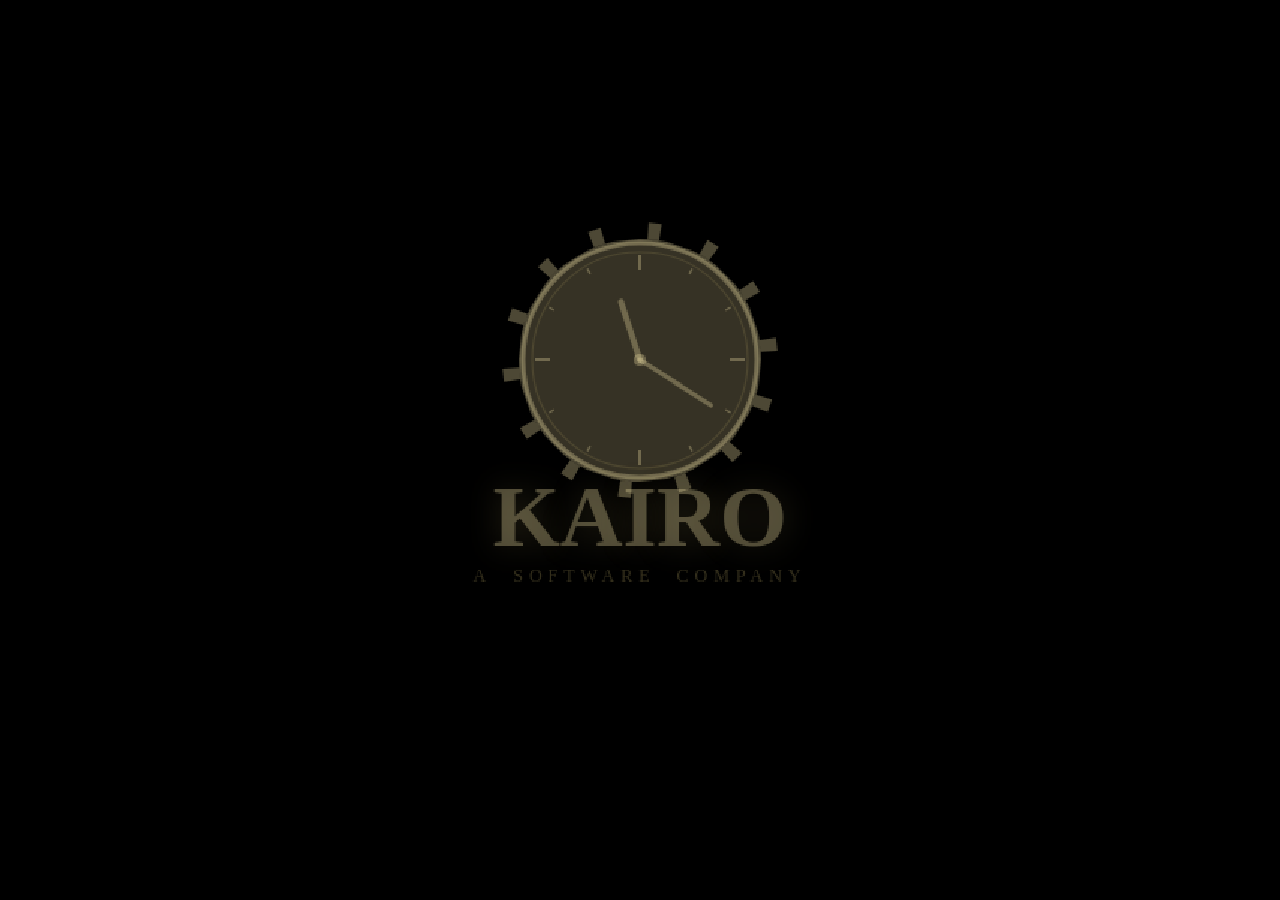
==== commit 4fb12b86: "update game" ====
--- a/index.html
+++ b/index.html
@@ -130,10 +130,9 @@
       interact:  { cx: 726, cy: 488, r: 32 },               // E — interact / open door
       use:       { cx: 648, cy: 528, r: 24 },               // R — use / toggle item
       sprint:    { cx: 648, cy: 452, r: 24 },               // sprint (hold)
-      journal:   { x: 688, y: 8, w: 104, h: 44 },          // "Journeys" — solid rect, top-right
-      cycleItem: { cx: 710, cy: 36,  r: 18 },               // Q — cycle inventory
-      flashlight:{ cx: 655, cy: 36,  r: 18 },               // F — flashlight
-      drop:      { cx: 600, cy: 36,  r: 16 },               // G — drop / place item
+      journal:   { x: 688, y: 8,   w: 104, h: 44 },        // Journal — solid rect, top-right
+      flashlight:{ cx: 772, cy: 452, r: 22 },               // F — flashlight (bottom-right grid)
+      drop:      { cx: 772, cy: 528, r: 22 },               // G — drop / place (bottom-right grid)
     };
 
     // ── Mobile UI settings ───────────────────────────────────────────────────
@@ -181,6 +180,16 @@
     const DEBUG_GHOST          = false; // set true to enable ghost console logging
     let   DEBUG_GHOST_BEHAVIOR = true;  // set false to hide ghost debug HUD
     let   _dbgLastEmfLevel     = 0;     // last EMF level fired this round (debug)
+    let   _dbgForceHuntRect    = null;  // set each frame when debug HUD is visible
+    let   _dbgSanityDrain      = 0;    // current passive drain %/s (shown in debug HUD)
+    let   _dbgSanitySource     = "";   // label for current drain source (debug)
+
+    // ── Sanity drain tuning constants ────────────────────────────────────────
+    // Change these to tune how fast sanity falls in different conditions.
+    const SANITY_DRAIN_DARK    = 0.06; // %/s while in an unlit room (~14 min to 50% in pure dark)
+    const SANITY_DRAIN_LIT     = 0.02; // %/s while in a lit room (almost none — keep lights on)
+    const SANITY_DRAIN_SIGHT   = 0.25; // %/s while ghost is visible and within ~200px
+    const SANITY_HIT_HUNT_WARN = 0.5;  // instant % loss when a hunt warning triggers
 
 
     // --- Shared behavior defaults (per-ghost overrides win) ---
@@ -189,8 +198,8 @@
       roamTendency:        1.0,   // how far/often ghost wanders
       roomLoyalty:         0.5,   // 0=roams freely, 1=stays near fav room
       huntThreshold:       50,    // sanity% at which hunts begin
-      huntSpeedBase:       1.0,   // roam speed multiplier × player.speed (1.0 = matches player)
-      huntSpeedLOS:        1.4,   // chase speed multiplier × player.speed
+      huntSpeedBase:       0.85,  // search speed multiplier × player.speed (slower than player)
+      huntSpeedLOS:        1.1,   // chase speed multiplier × player.speed (just faster than player)
       lightInteraction:    "off", // "off"|"on"|"flicker" — preferred light state
       doorInteraction:     0.5,   // 0–1 chance to interact with nearby door
       electronicsAttraction: 0.5, // 0–1 bias toward active electronics
@@ -206,8 +215,8 @@
     };
 
     // --- Screen state ---
-    // menuPhase: "intro" = opening sequence | "title" = haunted identity screen | "corkboard" = setup menu | null = in-game
-    let menuPhase      = "corkboard"; // skip intro/title — go straight to lobby
+    // menuPhase: "intro" → "modeselect" → "corkboard" → "loading" → null (in-game); "title"/"credits" legacy screens still exist
+    let menuPhase      = "intro"; // "intro" → "modeselect" → "corkboard" → null (in-game)
 
     // Intro sequence state
     let _introPhase    = 0;      // 0="Haunted" fade-in, 1=hold, 2=fade-out, 3="Ryan's" fade-in, 4=hold, 5=fade-out, 6=done
@@ -221,12 +230,22 @@
     let _menuTouchFeedback = null;  // mobile: { x, y, timer } ripple at last tapped position
     const CORKBOARD_PAGES = 3;
     let _selectedMapId    = 0;      // which map is highlighted (0 = The Farmhouse)
+    let _currentMapId     = 0;      // resolved map id of currently loaded map (set in buildMap)
+    let _selectedDifficulty  = 0;       // 0=Amateur 1=Intermediate 2=Professional 3=Nightmare
+    let _diffDifficRects     = [];       // difficulty button click targets (set each frame)
+    let _diffSanityDrainMult = 1.0;     // applied in drainSanity()
+    let _diffGhostSpeedMult  = 1.0;     // applied to ghost hunt speed
+    let _hiddenEvidenceTypes = [];       // evidence types not findable this round
+    let _loadingStartT      = 0;        // Date.now() when loading screen began
+    let _loadingTimeoutId   = null;     // setTimeout id for the loading → game transition
+    let _loadingCallback    = null;     // stored game-start fn so click can skip loading
+    let _modeSelectRects    = [];       // mode select button rects, set each frame
     let _titleMx = 0, _titleMy = 0; // canvas-space mouse position for hover states
     let _titleStartRect   = null;   // start button rect (title screen), set each frame
     let _titleCreditsRect = null;   // credits button rect (title screen), set each frame
     let _titleBeginRect   = null;   // "begin investigation" rect (corkboard page 2)
     let _photoRect        = null;   // ID card photo clickable rect (corkboard page 2)
-    let _agentPortrait    = 0;      // 0–5: which of the 6 portraits is shown
+    let _selectedChar     = 0;      // index into PIXELLAB_CHARS
     let _titleMapRects    = [];     // [{id, x, y, w, h}], set each frame
     let _titleNavLeft     = null;   // left arrow rect
     let _titleNavRight    = null;   // right arrow rect
@@ -271,9 +290,16 @@
     let roundOver    = false;
     let housePowerOn = false; // breaker state — controls whether room lights can illuminate
     let guessCorrect = false;
+    // Results popup shown over the lobby after a round ends (death or voluntary exit).
+    // null = no popup; otherwise { died, ghostName, guess, correct, xpEarned }
+    let _resultsPopup = null;
+    let _resultsNextRect = null; // set each frame while popup is drawn
     let loopRunning  = false;
     let journalOpen    = false;
     let lostRound      = false;
+    let _deathTimer    = 0;   // > 0: death sequence playing (controls frozen, overlay drawn)
+    let _deathParticles = []; // blood splatter particles [{x,y,vx,vy,r,alpha,col}]
+    let _deathShake    = 0;   // camera shake intensity (decays to 0)
     let equipmentOpen  = false; // van pegboard screen
     let dangerTimerOpen  = false; // van threat monitor popup
     let hauntedMirrorOpen  = false; // haunted mirror vision overlay
@@ -309,7 +335,10 @@
     let voodooPostT      = 0;       // countdown after effect before popup closes
     let voodooSpent      = false;   // all 5 pins used
     let ghostAppearTimer = 0;       // > 0: show ghost in gray translucent form in world
-    let ghostHuntFlash   = 0;       // > 0: red hunt-flash screen overlay fading from 1.5→0
+    let ghostHuntFlash   = 0;       // > 0: brief red screen flicker on hunt start (0.3s)
+    let ghostScareTimer  = 0;       // countdown to next scare event (random interval)
+    let _ghostEventPhase = null;    // null | "approach" | "retreat" — walk-toward event phase
+    let _ghostEventTimer = 0;       // counts down during event phases
     let ghostHunting     = false;   // true while ghost is actively chasing player
     let huntWarning      = false;   // true during 2.5s stalking phase before chase begins
     let huntWarningTimer = 0;       // counts down from 2.5 during warning phase
@@ -317,6 +346,8 @@
     let huntDuration     = 0;       // seconds remaining in current hunt
     let huntCooldown     = 0;       // seconds until ghost can hunt again
     let huntBlinkT       = 0;       // flicker timer for ghost visibility during hunt
+    let huntCheckTimer   = 0;       // counts down to next hunt-start roll (3–5s interval)
+    let thayeAge         = 0;       // seconds the current Thaye has been alive (ages = lower threshold)
     let incensePacified  = 0;       // > 0: ghost won't hunt (seconds remaining)
     let playerSanity     = 100;     // 0–100; voodoo/tarot reduce; drains slowly during hunt
     let playerMoney      = 0;        // earned from completed investigations; spent in shop
@@ -387,6 +418,74 @@
         _spriteWalk[d].push(f);
       }
     });
+    // ── PixelLab character roster ──────────────────────────────────────────────
+    const _PL_BASE = "https://backblaze.pixellab.ai/file/pixellab-characters/73505408-a1c4-46bb-8d05-0c934e501dad";
+    const PIXELLAB_CHARS = [
+      { id: "6f6cb7ad-eee3-474d-a0a7-f43afad1c386", name: "John",    t: "1775522290837", localPath: "sprites/characters/john" },
+      { id: "692fe79b-84bb-4cc0-8c78-20d9e0f581fc", name: "Chad",    t: "1775526359951", localPath: "sprites/characters/chad" },
+      { id: "f1b44db8-2c4c-4947-8146-2de78a9bacda", name: "Tiffiny", t: "1775526572153", localPath: "sprites/characters/tiffiny" },
+      { id: "40b02d2d-ec27-49be-9731-ca099e03254e", name: "Loren",   t: "1775526758462", localPath: "sprites/characters/loren" },
+      { id: "2227fb0a-93af-49d4-b475-63931c1fa10e", name: "Candy",   t: "1775522295598", localPath: "sprites/characters/candy" },
+      { id: "af4ff090-5b99-46e2-9d4c-d1612c353300", name: "Samuri",  t: "1775527050919", localPath: "sprites/characters/samuri" },
+    ];
+    // Pre-load walk frames at page startup for all chars with local sprites.
+    // Doing this early so images are fully loaded long before gameplay begins.
+    const _plWalkImgs = {};
+    PIXELLAB_CHARS.filter(c => c.localPath).forEach(ch => {
+      _plWalkImgs[ch.id] = {};
+      _DIRS8.forEach(d => {
+        _plWalkImgs[ch.id][d] = [];
+        for (let i = 0; i < 6; i++) {
+          const _wf = new Image();
+          _wf.src = `${ch.localPath}/animations/walk/${d}/frame_${String(i).padStart(3,'0')}.png`;
+          _plWalkImgs[ch.id][d].push(_wf);
+        }
+      });
+    });
+    // Lazy-load image cache: _plImgs[charId][dir] = Image
+    const _plImgs = {};
+    function _plUrl(charId, t, dir) {
+      return `${_PL_BASE}/${charId}/rotations/${dir}.png?t=${t}`;
+    }
+    function _loadPlChar(ch) {
+      if (!ch.t || _plImgs[ch.id]) return;
+      _plImgs[ch.id] = {};
+      _DIRS8.forEach(d => {
+        const img = new Image();
+        img.src = _plUrl(ch.id, ch.t, d);
+        _plImgs[ch.id][d] = img;
+      });
+    }
+    // Swap _spriteIdle (and stub _spriteWalk) to the selected character's images.
+    // Call whenever _selectedChar changes.
+    function _applyCharSprites() {
+      const ch = PIXELLAB_CHARS[_selectedChar];
+      if (!ch.t) {
+        // Restore default local sprites
+        _DIRS8.forEach(d => {
+          const img = new Image(); img.src = `sprites/player/rotations/${d}.png`;
+          _spriteIdle[d] = img;
+          for (let i = 0; i < 6; i++) {
+            const f = new Image(); f.src = `sprites/player/animations/walk/${d}/frame_00${i}.png`;
+            _spriteWalk[d][i] = f;
+          }
+        });
+      } else {
+        _loadPlChar(ch);
+        _DIRS8.forEach(d => {
+          _spriteIdle[d] = _plImgs[ch.id][d];
+          _spriteWalk[d] = [];
+          if (ch.localPath && _plWalkImgs[ch.id]) {
+            // Use pre-loaded walk frames (started loading at page load, so ready by now)
+            _spriteWalk[d] = _plWalkImgs[ch.id][d];
+          } else {
+            // No walk frames available yet — reuse idle image so walk shows idle pose
+            for (let i = 0; i < 6; i++) _spriteWalk[d].push(_plImgs[ch.id][d]);
+          }
+        });
+      }
+    }
+
     // Map continuous angle to nearest of 8 directions with hysteresis (12° dead zone past boundaries)
     function _angleToDir8(angle) {
       const a = ((angle * 180 / Math.PI) % 360 + 360) % 360;
@@ -532,6 +631,44 @@
     let worldItems   = []; // items placed/dropped in the world: [{name, x, y}, ...]
     let journalTab   = 0; // 0 = Evidence tab, 1 = Ghosts tab
     let evidenceStates = {}; // map of evidence type → "confirmed" | "crossed" (absent = neutral)
+    let newEvidenceFlash = null; // {name: string, timer: number} — "NEW EVIDENCE" center-screen flash
+    let emfL5Flash = 0;       // > 0: "EMF LEVEL 5" detection flash timer
+    let dotsFlash  = 0;       // > 0: "D.O.T.S. FIGURE" detection flash timer
+
+    // ── Round objectives ─────────────────────────────────────────────────────
+    // 3 random objectives picked at round start; each tracks a completion condition.
+    // id keys must match check logic in _checkObjectives().
+    const OBJECTIVE_POOL = [
+      { id:"photo_ghost",   label:"Photograph the ghost",               xp:25 },
+      { id:"photo_event",   label:"Photograph ghost activity",          xp:15 },
+      { id:"detect_emf5",   label:"Detect EMF Level 5",                 xp:20 },
+      { id:"find_freezing", label:"Find freezing temperatures",         xp:20 },
+      { id:"find_writing",  label:"Find ghost writing",                 xp:15 },
+      { id:"find_orb",      label:"Spot a ghost orb on camera",         xp:15 },
+      { id:"use_spiritbox", label:"Get a Spirit Box response",          xp:20 },
+      { id:"find_dots",     label:"Witness D.O.T.S. disturbance",       xp:20 },
+      { id:"survive_hunt",  label:"Survive a ghost hunt",               xp:30 },
+      { id:"use_crucifix",  label:"Stop a hunt with a Crucifix",        xp:25 },
+      { id:"use_incense",   label:"Repel the ghost with Incense",       xp:20 },
+      { id:"find_uv",       label:"Find fingerprints with UV light",    xp:15 },
+      { id:"witness_event", label:"Witness a ghost event",              xp:10 },
+      { id:"keep_sane",     label:"Escape with sanity above 50%",       xp:20 },
+      { id:"id_ghost",      label:"Correctly identify the ghost type",  xp:30 },
+      { id:"photo_bone",    label:"Photograph the dead body",            xp:15 },
+    ];
+    let _roundObjectives = []; // [{...pool entry, done: bool, flash: number}] — 3 per round
+    let _objCompletedFlash = null; // {label, timer} — center flash when objective completes
+    let crucifixFlash = 0;    // > 0: "CRUCIFIX ACTIVATED" flash timer
+    let ghostWriteFlash = 0;  // > 0: "GHOST WRITING" detection flash
+    let uvMarkFlash = 0;      // > 0: "UV FINGERPRINT" detection flash
+    let freezingFlash = 0;    // > 0: "FREEZING TEMPS" detection flash
+    let orbSeenFlash  = 0;    // > 0: "GHOST ORB DETECTED" flash (first orb in camera view this round)
+    let _prevFreezing = false; // edge detector for first freeze
+    let _orbSeenThisRound = false; // prevent repeated orb notifications per round
+    let _prevGhostInRoom  = false; // edge detect: ghost entering player's room
+    let ghostPresenceFlash = 0;    // > 0: "PRESENCE FELT" indicator timer
+    let _prevEmfL5 = false; // level-5 edge detector
+    let _prevDotsA = false; // D.O.T.S. active edge detector
     let ghostStates  = {}; // map of ghost name → "crossed" (absent = neutral; guess tracked by playerGuess)
     let playerGuess  = "Spirit"; // ghost name string the player selected in journal
     let keypadOpen      = false; // van keypad UI open
@@ -559,11 +696,44 @@
     let ghostPathIdx       = 0;     // next step index in ghostPath
     let _ghostPrevFavRoom  = null;  // change detector — rebuild path when fav room changes
     let ghostLastKnownRoom = null;  // player's room at last confirmed hunt sighting
+    let _huntLastKnownX   = 0;     // player world X at last confirmed LOS during hunt
+    let _huntLastKnownY   = 0;     // player world Y at last confirmed LOS during hunt
+    let _huntPath         = [];    // BFS waypoints toward ghostLastKnownRoom during no-LOS search
+    let _huntPathIdx      = 0;     // next waypoint index in _huntPath
+    let _huntPrevKnownRoom = null; // detects when ghostLastKnownRoom changes → rebuild _huntPath
+    let _huntSearchX      = 0;     // random wander target X when searching last-known room
+    let _huntSearchY      = 0;     // random wander target Y when searching last-known room
+    let _huntSearchTimer  = 0;     // countdown to pick next search wander point
+    let _huntEmfTimer     = 0;     // countdown to next EMF spike at ghost position during hunt
+    let _huntDoorSlamTimer = 0;   // countdown to next door slam during hunt
+    let _huntConfusedTimer = 0;  // > 0: ghost is smudge-confused, wanders; hunt doesn't track player
+    let _ghostRoamStepTimer = 0; // countdown to next roaming footstep sound (audible clue)
+    let _evpCooldown   = 0;   // cooldown before next EVP detection (prevents spam)
+    let _evpFlash      = 0;   // > 0: "EVP DETECTED" banner
+    let _evpThisRound  = false; // edge: show EVP for first detection per round
+    let _paraMicFlash  = 0;   // > 0: "SOUND DETECTED" banner (parabolic mic)
+    let _paraMicCooldown = 0; // cooldown for parabolic mic detection
     let ghostLastHeardRoom = null;  // room of last heard noise — ghost investigates
+    let ghostStuckTimer    = 0;     // seconds ghost has been blocked — triggers path reset
+    let _bonePos           = null;  // {x, y, photographed} — dead body/bone placed at round start
+    let _sanityMedFlash    = 0;     // > 0: white flash + HUD label after taking Sanity Meds
+    let _huntStartFlash    = 0;     // > 0: red screen slam effect at hunt start
+    let _breathParticles   = [];    // [{x,y,vx,vy,alpha,r}] — breath vapor when freezing
+    let _breathTimer       = 0;     // countdown to next breath puff
+    let _huntRampT         = 0;     // seconds since hunt started — for ramp-up speed (0→3s)
+    let _motionFlash       = 0;     // > 0: "MOTION DETECTED" banner timer
+    let _motionRoom        = "";    // room label where motion was detected
+    let _soundSensorFlash  = 0;     // > 0: "AUDIO DETECTED" banner (Sound Sensor)
+    let _soundSensorRoom   = "";    // room name for sound sensor alert
+    const _sensorCooldowns = new Map(); // itemRef → cooldown timer, prevents spam
+    let playerNoise        = 0;     // current noise level (0–1); decays per frame, spiked by actions
+    let _onryoFlameCount   = 0;     // track # of active flames near ghost for extinguish detection
+    let hideTimer          = 0;     // seconds player has been still + in a small/closet room
     let ghostEventTimer = 0;           // countdown (seconds) to next interaction attempt
     let ghostAction      = "idle";      // current ghost action — used by evidence system
     let ghostActionTimer = 0;          // countdown (seconds) to next action decision
     let ghostActivityEvents = [];      // rolling list of {time, strength, source}
+    let ghostActivityRooms  = new Map(); // room → cumulative activity strength (for minimap heat)
     let gameTime         = 0;          // elapsed in-game seconds since round start
     let activityChartSamples = [];     // [{t, v}] sampled every 2s, max 60 points
     let activityChartTimer   = 0;      // countdown to next sample
@@ -580,9 +750,466 @@
     function recordGhostActivity(source) {
       const strength = ACTIVITY_STRENGTH[source] ?? 1;
       ghostActivityEvents.push({ time: gameTime, strength, source });
-      // Debug: uncomment to verify events
-      // console.log(`[Activity] +${strength} from ${source} at t=${gameTime.toFixed(1)}s`);
+      // Track cumulative activity per room for minimap heat map
+      const gRoom = rooms.find(r => ghostX >= r.x && ghostX < r.x+r.w && ghostY >= r.y && ghostY < r.y+r.h);
+      if (gRoom) ghostActivityRooms.set(gRoom, (ghostActivityRooms.get(gRoom) ?? 0) + strength);
     }
+    // Apply an instant sanity loss with a named source.
+    // Use for discrete events (hunt warning, voodoo, etc.).
+    function drainSanity(amount, source) {
+      if (amount <= 0) return;
+      playerSanity = Math.max(0, playerSanity - amount * _diffSanityDrainMult);
+      _dbgSanitySource = source;
+      if (DEBUG_GHOST_BEHAVIOR)
+        console.log(`[Sanity:${source}] -${amount.toFixed(1)}% → ${playerSanity.toFixed(1)}%`);
+    }
+    // Set sanity to an exact value, clamped to [0, 100].
+    // Use for resets, tarot effects, and passive continuous drain.
+    function setSanity(v) {
+      playerSanity = Math.max(0, Math.min(100, v));
+    }
+
+    // ── Audio system ──────────────────────────────────────────────────────────
+    // Procedural Web Audio API sounds. AudioContext is created lazily on the
+    // first user gesture (required by browser autoplay policy).
+    let _audioCtx  = null;
+    let _audioComp = null; // master dynamics compressor
+    let _sndEMFTimer        = 0; // countdown to next EMF tick
+    let _sndHuntPulseTimer  = 0; // countdown to next hunt heartbeat
+    let _huntHeartVis       = 0; // 0–1: heartbeat vignette pulse intensity (decays each frame)
+    let _sndSBStaticTimer   = 0; // countdown to next Spirit Box static burst
+    let _sndCreakTimer      = 0; // countdown to next house creak
+    let _sndDripTimer       = 0; // countdown to next water drip
+    let _sndHBTimer         = 0; // countdown to next low-sanity heartbeat
+    let _sndStepTimer       = 0; // countdown to next player footstep
+    let _sndGhostStepTimer  = 0; // countdown to next ghost footstep (during hunt)
+    let _sndBreathTimer     = 0; // countdown to next ghost-proximity breath
+    let _sndWhisperTimer    = 0; // countdown to next low-sanity whisper
+    let _sndMoanTimer       = 0; // countdown to next ghost hunt moan
+    let _sndPrevHunting     = false; // detect transition into hunt
+    let _sndPrevWarning     = false; // detect transition into hunt warning
+    let _sndPrevSBResp      = false; // detect Spirit Box response transition
+    let _sndPrevDots        = false; // detect D.O.T.S. disturbance transition
+
+    function _initAudio() {
+      if (_audioCtx) return;
+      try {
+        _audioCtx = new (window.AudioContext || window.webkitAudioContext)();
+        _audioComp = _audioCtx.createDynamicsCompressor();
+        _audioComp.connect(_audioCtx.destination);
+      } catch (e) { _audioCtx = null; }
+    }
+
+    // Short oscillator tone.
+    // type: 'sine'|'square'|'sawtooth'|'triangle'
+    function _playTone(freq, dur, vol, type = "sine", attack = 0.005, release = 0.06) {
+      if (!_audioCtx) return;
+      try {
+        const osc  = _audioCtx.createOscillator();
+        const gain = _audioCtx.createGain();
+        osc.connect(gain); gain.connect(_audioComp);
+        osc.type = type; osc.frequency.value = freq;
+        const now = _audioCtx.currentTime;
+        gain.gain.setValueAtTime(0, now);
+        gain.gain.linearRampToValueAtTime(vol, now + attack);
+        gain.gain.setValueAtTime(vol, now + Math.max(attack, dur - release));
+        gain.gain.linearRampToValueAtTime(0, now + dur);
+        osc.start(now); osc.stop(now + dur + 0.01);
+      } catch (e) {}
+    }
+
+    // White noise burst. cutoffFreq: lowpass cutoff in Hz (lower = bassier).
+    function _playNoise(dur, vol, cutoffFreq = 3000) {
+      if (!_audioCtx) return;
+      try {
+        const sr   = _audioCtx.sampleRate;
+        const buf  = _audioCtx.createBuffer(1, Math.ceil(sr * dur), sr);
+        const data = buf.getChannelData(0);
+        for (let i = 0; i < data.length; i++) data[i] = Math.random() * 2 - 1;
+        const src  = _audioCtx.createBufferSource();
+        const flt  = _audioCtx.createBiquadFilter();
+        const gain = _audioCtx.createGain();
+        src.buffer = buf;
+        flt.type = "lowpass"; flt.frequency.value = cutoffFreq;
+        src.connect(flt); flt.connect(gain); gain.connect(_audioComp);
+        const now = _audioCtx.currentTime;
+        gain.gain.setValueAtTime(0, now);
+        gain.gain.linearRampToValueAtTime(vol, now + 0.004);
+        gain.gain.linearRampToValueAtTime(0,   now + dur);
+        src.start(now); src.stop(now + dur + 0.01);
+      } catch (e) {}
+    }
+
+    // Named sound events — keeps call-sites clean.
+    function sndEMFTick(level) {
+      // Rising-pitch click per level (1–5)
+      _playTone(100 + level * 55, 0.035, 0.10 + level * 0.04, "square", 0.002, 0.025);
+    }
+    function sndHuntWarning() {
+      // Two-beat low ominous pulse
+      _playTone(52, 0.38, 0.20, "sawtooth", 0.01, 0.18);
+      setTimeout(() => _playTone(52, 0.38, 0.20, "sawtooth", 0.01, 0.18), 440);
+    }
+    function sndHuntPulse() {
+      // Heartbeat thud during active hunt
+      _playTone(42, 0.12, 0.24, "sine", 0.002, 0.08);
+    }
+    function sndGhostEvent() {
+      // Electrical crackle + brief squeal
+      _playNoise(0.07, 0.12, 1400);
+      _playTone(240, 0.055, 0.07, "sawtooth", 0.002, 0.04);
+    }
+    function sndDoorSlam() {
+      // Deep thud (ghost slams door)
+      _playNoise(0.13, 0.24, 380);
+      _playTone(58, 0.16, 0.20, "sine", 0.002, 0.12);
+    }
+    function sndSaltCrunch() {
+      // Brief dry crunch
+      _playNoise(0.055, 0.11, 2200);
+    }
+    function sndSpiritBoxStatic() {
+      // Short radio static burst during active listening window
+      _playNoise(0.09, 0.08, 3500);
+    }
+    function sndSpiritBoxResponse() {
+      // Ghost voice-like frequency sweep on confirmed response
+      _playTone(180, 0.12, 0.14, "sine", 0.015, 0.08);
+      setTimeout(() => _playTone(220, 0.10, 0.12, "sine", 0.005, 0.07), 120);
+      setTimeout(() => _playTone(160, 0.14, 0.10, "sine", 0.010, 0.10), 240);
+    }
+    function sndDotsPing() {
+      // Soft high ping when ghost disturbs D.O.T.S. field
+      _playTone(880, 0.18, 0.08, "sine", 0.004, 0.15);
+      _playTone(660, 0.22, 0.05, "sine", 0.008, 0.18);
+    }
+    function sndPhotoShutter() {
+      // Camera shutter click + brief flash
+      _playNoise(0.038, 0.18, 6000);
+      _playTone(320, 0.055, 0.12, "sine", 0.002, 0.04);
+    }
+    function sndCreak() {
+      // Random house wood creak
+      const freq = 80 + Math.random() * 60;
+      _playTone(freq,      0.25, 0.06, "sawtooth", 0.03, 0.18);
+      _playTone(freq * 1.5, 0.18, 0.03, "sine",     0.04, 0.14);
+    }
+    function sndDrip() {
+      // Single water drip
+      _playTone(520 + Math.random() * 80, 0.14, 0.07, "sine", 0.002, 0.10);
+    }
+    function sndLowHeartbeat() {
+      // Sub-bass heartbeat pulse when sanity < 30%
+      _playTone(38, 0.09, 0.18, "sine", 0.002, 0.06);
+      setTimeout(() => _playTone(42, 0.07, 0.14, "sine", 0.002, 0.05), 90);
+    }
+    function sndGhostScream() {
+      // Short sharp jump scare — noise burst + descending shriek tone
+      _playNoise(0.08, 0.28, 600);
+      _playTone(480 + Math.random() * 80, 0.18, 0.22, "sawtooth", 0.003, 0.16);
+      setTimeout(() => _playTone(200 + Math.random() * 40, 0.14, 0.14, "sawtooth", 0.003, 0.20), 120);
+    }
+    function sndDeath() {
+      // Full death hit — broadband static burst, piercing high shriek, subsonic impact thud
+      _playNoise(0.55, 0.18, 1200);
+      _playNoise(0.35, 0.08, 4800);
+      _playTone(680 + Math.random() * 120, 0.30, 0.30, "sawtooth", 0.001, 0.22);
+      setTimeout(() => {
+        _playTone(55, 0.50, 0.22, "sine", 0.005, 0.50);   // low thud
+        _playNoise(0.20, 0.14, 400);
+      }, 80);
+      setTimeout(() => _playTone(320, 0.12, 0.40, "sawtooth", 0.004, 0.38), 250);
+    }
+    function sndBansheeWail() {
+      // Banshee shriek — high, eerie wail sweeping up then down
+      _playTone(900 + Math.random() * 200, 0.25, 0.04, "sawtooth", 0.02, 0.55);
+      _playNoise(0.22, 0.09, 1800);
+      setTimeout(() => _playTone(700, 0.18, 0.06, "sine", 0.005, 0.40), 250);
+    }
+    function sndCrucifix() {
+      // Holy ringing tone when Crucifix activates
+      _playTone(880, 0.35, 0.16, "sine", 0.01, 0.30);
+      _playTone(1760, 0.22, 0.08, "sine", 0.005, 0.28);
+      setTimeout(() => _playTone(1320, 0.20, 0.06, "sine", 0.005, 0.25), 180);
+    }
+    function sndDoorCreak() {
+      // Quiet door creak (ghost opens/closes door — subtler than slam)
+      _playNoise(0.07, 0.10, 350);
+      _playTone(68, 0.22, 0.09, "sawtooth", 0.01, 0.18);
+    }
+    function sndLightClick() {
+      // Light switch click + brief electrical hum
+      _playNoise(0.018, 0.14, 3500);
+      _playTone(220, 0.04, 0.06, "square", 0.001, 0.025);
+    }
+    function sndColdWind() {
+      // Ghost enters player's room — cold pressure wave + subsonic rumble
+      _playNoise(0.30, 0.07, 400);
+      _playTone(48, 0.45, 0.06, "sine", 0.06, 0.38);
+      setTimeout(() => _playNoise(0.20, 0.04, 250), 300);
+    }
+    function sndGhostBreath() {
+      // Quiet hiss/breath — ghost nearby but not hunting
+      _playNoise(0.18, 0.045, 900);
+      _playTone(140 + Math.random() * 40, 0.22, 0.025, "sine", 0.08, 0.16);
+    }
+    function sndWhisper() {
+      // Low-sanity whisper event — mid-freq scratch + airy hiss
+      _playNoise(0.12, 0.055, 2800);
+      _playTone(260 + Math.random() * 60, 0.10, 0.035, "sine", 0.04, 0.08);
+      setTimeout(() => _playNoise(0.08, 0.035, 1800), 130);
+    }
+    function sndGhostMoan() {
+      // Hunt-phase distant moan — low warble
+      _playTone(55 + Math.random() * 15, 0.40, 0.09, "sawtooth", 0.05, 0.32);
+      _playTone(110 + Math.random() * 20, 0.28, 0.04, "sine", 0.06, 0.22);
+    }
+    // Player footstep — surface changes pitch/tone character
+    // surface: "wood"|"tile"|"concrete"|"grass"|"van"
+    function sndFootstep(surface) {
+      const vol = isSprinting ? 0.10 : 0.06;
+      if      (surface === "wood")     { _playNoise(0.05, vol, 800);  _playTone(95,  0.04, vol * 0.4, "sine", 0.002, 0.03); }
+      else if (surface === "tile")     { _playNoise(0.04, vol, 1600); _playTone(140, 0.03, vol * 0.3, "sine", 0.002, 0.025); }
+      else if (surface === "concrete") { _playNoise(0.06, vol, 600);  _playTone(75,  0.05, vol * 0.5, "sine", 0.002, 0.04); }
+      else if (surface === "grass")    { _playNoise(0.07, vol * 0.7, 500); }
+      else /* van */                   { _playNoise(0.04, vol, 1200); }
+    }
+    // Ghost footstep — audible during hunt, deeper and uneven
+    function sndGhostFootstep() {
+      _playNoise(0.06, 0.05, 500);
+      _playTone(55, 0.08, 0.06, "sine", 0.002, 0.06);
+    }
+
+    // Tick the EMF + hunt audio each frame from update().
+    // Separated here so the update loop stays readable.
+    function _tickAudio(delta) {
+      if (!_audioCtx || !gameRunning) return;
+
+      // EMF tick — rate scales with emf level (1 tick per (0.6 - 0.1*level) s)
+      if (emfLevel > 0) {
+        _sndEMFTimer -= delta;
+        if (_sndEMFTimer <= 0) {
+          const interval = Math.max(0.08, 0.65 - emfLevel * 0.12);
+          _sndEMFTimer = interval;
+          sndEMFTick(emfLevel);
+        }
+      } else {
+        _sndEMFTimer = 0;
+      }
+
+      // Hunt warning — silent (no alarm sound; player notices via lights + heartbeat instead)
+      _sndPrevWarning = huntWarning;
+
+      // Hunt pulse — heartbeat thud; rate speeds up as ghost closes in
+      if (ghostHunting) {
+        if (!_sndPrevHunting) { _sndHuntPulseTimer = 0; } // reset on hunt start so first beat fires immediately
+        _sndHuntPulseTimer -= delta;
+        if (_sndHuntPulseTimer <= 0) {
+          // Heartbeat rate: 0.78s (calm) → 0.40s (ghost very close, <120px)
+          const _pcxH = player.x + 8, _pcyH = player.y + 8;
+          const _hDist = Math.hypot(ghostX - _pcxH, ghostY - _pcyH);
+          const _hProx = Math.max(0, Math.min(1, 1 - (_hDist - 60) / 250)); // 0=far, 1=within 60px
+          _sndHuntPulseTimer = 0.78 - _hProx * 0.38; // 0.78 → 0.40s
+          sndHuntPulse();
+          _huntHeartVis = 1.0; // trigger vignette pulse
+        }
+        // Decay between beats (hits 0 in ~0.45s, leaving ~0.33s gap before next beat)
+        _huntHeartVis = Math.max(0, _huntHeartVis - delta * 2.2);
+      } else {
+        // Fast fade when hunt ends
+        _huntHeartVis = Math.max(0, _huntHeartVis - delta * 4);
+      }
+      _sndPrevHunting = ghostHunting;
+
+      // Spirit Box — static bursts while listening; voice sweep on response
+      const sbListening = spiritBoxListenTimer > 0;
+      const sbResponse  = spiritBoxTimer > 0;
+      if (sbListening) {
+        _sndSBStaticTimer -= delta;
+        if (_sndSBStaticTimer <= 0) {
+          _sndSBStaticTimer = 0.10 + Math.random() * 0.06;
+          sndSpiritBoxStatic();
+        }
+      } else {
+        _sndSBStaticTimer = 0;
+      }
+      if (sbResponse && !_sndPrevSBResp) sndSpiritBoxResponse();
+      _sndPrevSBResp = sbResponse;
+
+      // D.O.T.S. — ping once when disturbance starts
+      const dotsActive = dotsDisturbTimer > 0;
+      if (dotsActive && !_sndPrevDots) sndDotsPing();
+      _sndPrevDots = dotsActive;
+
+      // ── Footsteps ─────────────────────────────────────────────────────────
+      // Player footsteps — fire based on movement speed; surface from room label
+      if (gameRunning && isMoving) {
+        _sndStepTimer -= delta;
+        if (_sndStepTimer <= 0) {
+          const stride = isSprinting ? 0.26 : 0.44; // shorter interval = faster cadence
+          _sndStepTimer = stride;
+          // Determine surface from player's current room label
+          const sRoom = _roomAtPoint(player.x + 8, player.y + 8);
+          let surface = "wood";
+          if (!sRoom)                                         surface = "grass";
+          else if (sRoom.label?.includes("Bath")  ||
+                   sRoom.label?.includes("Kitchen") ||
+                   sRoom.label?.includes("Laundry"))         surface = "tile";
+          else if (sRoom.label?.includes("Garage"))          surface = "concrete";
+          else if (sRoom.label?.includes("Van"))             surface = "van";
+          sndFootstep(surface);
+        }
+      } else {
+        _sndStepTimer = 0;
+      }
+
+      // Ghost footsteps — audible during hunt (not stealth ghost)
+      // Also audible during hunt WARNING phase (slower, further apart — building dread)
+      const stealthHunt = currentGhost?.specialRules?.includes("silent_hunt_footsteps")
+                       || currentGhost?.specialRules?.includes("silent_approach"); // Ancient: fully silent
+      if ((ghostHunting || huntWarning) && !stealthHunt) {
+        _sndGhostStepTimer -= delta;
+        if (_sndGhostStepTimer <= 0) {
+          const gBeh = getGhostBehavior(currentGhost);
+          if (ghostHunting) {
+            _sndGhostStepTimer = 0.38 / (gBeh.huntSpeedLOS ?? 1.0); // faster ghost = faster steps
+            sndGhostFootstep();
+          } else {
+            // Warning phase: slower, quieter steps — ghost is still stalking
+            _sndGhostStepTimer = 0.7 + Math.random() * 0.3;
+            _playNoise(0.04, 0.07, 200 + Math.random() * 80);
+          }
+        }
+      } else {
+        _sndGhostStepTimer = 0;
+      }
+
+      // ── Ambient soundscape ───────────────────────────────────────────────
+      if (safeTimeOver && !ghostHunting) {
+        const pRoom  = _roomAtPoint(player.x + 8, player.y + 8);
+        const inside = !!pRoom;
+
+        // House creak — more frequent in dark rooms
+        if (inside) {
+          _sndCreakTimer -= delta;
+          if (_sndCreakTimer <= 0) {
+            const darkRoom = !_isRoomLit(pRoom);
+            _sndCreakTimer = (darkRoom ? 6 : 12) + Math.random() * 10;
+            if (Math.random() < (darkRoom ? 0.65 : 0.30)) sndCreak();
+          }
+        }
+
+        // Water drip — only in wet-sounding rooms (Bathroom, Laundry, Kitchen)
+        const label = pRoom?.label ?? "";
+        if (label.includes("Bath") || label.includes("Laundry") || label.includes("Kitchen")) {
+          _sndDripTimer -= delta;
+          if (_sndDripTimer <= 0) {
+            _sndDripTimer = 4 + Math.random() * 8;
+            if (Math.random() < 0.55) sndDrip();
+          }
+        }
+
+        // Low-sanity heartbeat — when sanity < 30%
+        if (playerSanity < 30) {
+          _sndHBTimer -= delta;
+          if (_sndHBTimer <= 0) {
+            const bpm = 40 + (30 - playerSanity); // faster as sanity drops
+            _sndHBTimer = 60 / bpm;
+            sndLowHeartbeat();
+          }
+        } else {
+          _sndHBTimer = 0;
+        }
+
+        // Low-sanity whispers — < 20%, random 8–20s
+        if (playerSanity < 20) {
+          _sndWhisperTimer -= delta;
+          if (_sndWhisperTimer <= 0) {
+            _sndWhisperTimer = 8 + Math.random() * 12;
+            if (Math.random() < 0.70) sndWhisper();
+          }
+        } else {
+          _sndWhisperTimer = 8;
+        }
+
+        // Ghost proximity breath — ghost within 90px but not hunting
+        if (currentGhost && !ghostHunting) {
+          const pcxA = player.x + 8, pcyA = player.y + 8;
+          const gDist = Math.hypot(ghostX - pcxA, ghostY - pcyA);
+          if (gDist < 90) {
+            _sndBreathTimer -= delta;
+            if (_sndBreathTimer <= 0) {
+              _sndBreathTimer = 3.5 + Math.random() * 3.0;
+              sndGhostBreath();
+            }
+          } else {
+            _sndBreathTimer = Math.max(_sndBreathTimer, 2.0); // reset if ghost moves away
+          }
+          // Ghost footstep sounds during roam — audible when ghost is 90–240px away (can't see it)
+          if (gDist >= 90 && gDist < 240 && ghostPauseTimer <= 0) {
+            _sndGhostStepTimer -= delta;
+            if (_sndGhostStepTimer <= 0) {
+              _sndGhostStepTimer = 0.6 + Math.random() * 0.5;
+              // volume proportional to proximity: louder when closer
+              const _stepVol = Math.max(0, 0.028 * (1 - (gDist - 90) / 150));
+              _playNoise(0.05, _stepVol, 400);
+            }
+          }
+        }
+      }
+
+      // Ghost hunt moan — audible during active hunt, every 8–14s
+      if (ghostHunting) {
+        _sndMoanTimer -= delta;
+        if (_sndMoanTimer <= 0) {
+          _sndMoanTimer = 8 + Math.random() * 6;
+          sndGhostMoan();
+        }
+      } else {
+        _sndMoanTimer = 4; // short cooldown before first moan of next hunt
+      }
+
+      // Ghost proximity whisper — when ghost is very close (<80px) during roam
+      // This gives the player an auditory hint that the ghost is nearby even when invisible
+      if (!ghostHunting && !huntWarning && safeTimeOver && ghostAppearTimer <= 0) {
+        const _pcxW = player.x + 8, _pcyW = player.y + 8;
+        const _wDist = Math.hypot(ghostX - _pcxW, ghostY - _pcyW);
+        if (_wDist < 80 && Math.random() < 0.004 * delta * 60) {
+          // Very quiet, random pitch whisper — barely audible
+          _playNoise(0.025, 0.06, 600 + Math.random() * 400);
+          ghostPresenceFlash = Math.max(ghostPresenceFlash, 1.5);
+        }
+      }
+      // Low-sanity audio hallucinations — faint ghostly sounds at <30% sanity
+      if (safeTimeOver && playerSanity < 30 && !ghostHunting) {
+        const _halluChance = (30 - playerSanity) / 30 * 0.002 * delta * 60;
+        if (Math.random() < _halluChance) {
+          _playNoise(0.015, 0.05, 400 + Math.random() * 600);
+        }
+      }
+    }
+
+    // Spike playerNoise by `amount` (0–1 scale). Ghost will investigate if noise > threshold.
+    // Call this from player actions: sprint, door slam, dropping items, etc.
+    function makeNoise(amount) {
+      if (!safeTimeOver || ghostHunting) return; // don't react during hunts or pre-safe window
+      playerNoise = Math.min(1, playerNoise + amount);
+    }
+    // Check if current noise level is loud enough for the ghost to notice.
+    // Yokai hears at half the normal threshold (hyper-sensitive to noise).
+    function ghostHearNoise() {
+      if (!currentGhost || !safeTimeOver || ghostHunting) return;
+      const threshold = currentGhost.name === "Yokai" ? 0.25 : 0.55;
+      if (playerNoise >= threshold) {
+        const pRoom = _roomAtPoint(player.x + 8, player.y + 8);
+        if (pRoom && pRoom !== ghostLastHeardRoom) {
+          ghostLastHeardRoom = pRoom;
+          if (DEBUG_GHOST_BEHAVIOR)
+            console.log(`[Ghost:${currentGhost.name}] HEARD NOISE (${playerNoise.toFixed(2)}) → ${pRoom.label}`);
+        }
+      }
+    }
+
     // Returns sum of strengths of all events within the rolling window (0–N)
     function getGhostActivityLevel() {
       const cutoff = gameTime - ACTIVITY_WINDOW;
@@ -591,14 +1218,22 @@
 
     let emfLevel = 0; // derived each frame from emfSources; 0–5
     let emfSources = []; // [{x, y, level, timer}] — located interaction events
+    let emfPulses  = []; // [{x, y, level, r, alpha}] — short-lived expanding ring visuals
+    let ghostInteractMarks = []; // [{x, y}] — dark smear marks from ghost nearby interactions
+    let ghostUVTrail = [];      // [{x, y, age}] — UV-visible ghost footprint trail (fades over time)
+    let candleExtFlashes = []; // [{x, y, timer}] — orange burst when Onryo/ghost extinguishes a candle
+    let throwArcs = []; // [{sx, sy, tx, ty, t, dur}] — Poltergeist object throw trajectories
     let dotsDisturbTimer = 0;          // seconds remaining for D.O.T.S. ghost figure
     let summoningCircleTimer = 0;      // seconds remaining for summoning circle ghost manifestation
     let spiritBoxTimer = 0;            // seconds remaining for Spirit Box response flash
     let spiritBoxListenTimer = 0;     // seconds remaining in active listening window (R-triggered)
     let spiritBoxNoResponse = false;  // true briefly after a listen with no response
+    let photosTaken    = [];  // [{type: string}] evidence types captured this round (unique per type)
+    let photoFlashTimer = 0; // counts down after shutter click — white flash overlay
     let uvMarks = [];                  // [{x,y}] — ghost fingerprints/smudges; persist; only visible under UV
     let ghostOrbs = [];               // [{x,y,vx,vy,flicker,flickerTimer}] — only visible through camera
-    let thermometerReading = 20;       // displayed °C; lerps slowly toward distance-based target
+    let thermometerReading = 20;       // displayed °C; lerps slowly toward room-based target
+    let _roomTemps = new Map();        // per-room temp cache (°C); populated at round start
     let sensitivity  = 1.0;  // movement speed multiplier (0.5–2.0)
 
     // ── Controls: defaults + persistence ────────────────────────────────────
@@ -651,11 +1286,11 @@
       // Col 1
       { name:"Video Camera",         category:"starter",  color:"#484848", pegQty:2, directional:true,  desc:"Spots orbs floating in dark rooms" },
       { name:"Tripod",               category:"optional", color:"#808060", pegQty:1, directional:true,  desc:"Mounts a Video Camera hands-free" },
-      { name:"Photo Camera",         category:"optional", color:"#505050", pegQty:0, directional:true,  desc:"Captures ghost evidence photos" },
+      { name:"Photo Camera",         category:"optional", color:"#505050", pegQty:1, directional:true,  desc:"Captures ghost evidence photos" },
       // Col 2
       { name:"Flashlight",           category:"starter",  color:"#f0d060", pegQty:2, directional:false, desc:"Standard light source — take one before entering" },
       { name:"UV Flashlight",        category:"starter",  color:"#c0c0ff", pegQty:2, directional:false, desc:"Reveals fingerprints and footprints" },
-      { name:"Salt",                 category:"optional", color:"#e8e8e0", pegQty:0, directional:false, desc:"Reveals ghost footprints when walked through" },
+      { name:"Salt",                 category:"optional", color:"#e8e8e0", pegQty:2, directional:false, desc:"Reveals ghost footprints when walked through" },
       // Col 3
       { name:"EMF Reader",           category:"starter",  color:"#4a8ab0", pegQty:2, directional:false, desc:"Detects electromagnetic fields near ghost activity" },
       { name:"Thermometer",          category:"starter",  color:"#c8c8c8", pegQty:1, directional:false, desc:"Freezing temps indicate ghost presence" },
@@ -665,7 +1300,7 @@
       { name:"Spirit Box",           category:"starter",  color:"#8a6a40", pegQty:1, directional:false, desc:"Captures ghost voice responses at radio freq" },
       { name:"Lighter",              category:"optional", color:"#c8a820", pegQty:2, directional:false, desc:"Lights candles and incense sticks" },
       // Col 5
-      { name:"Firelight",            category:"optional", color:"#e08030", pegQty:0, directional:false, desc:"Deployable candle — warm close-range light" },
+      { name:"Firelight",            category:"optional", color:"#e08030", pegQty:2, directional:false, desc:"Deployable candle — lights with Lighter; blocks Onryo hunts while burning" },
       { name:"Incense",              category:"optional", color:"#c8a060", pegQty:3, directional:false, desc:"Repels ghost temporarily when lit" },
       { name:"Crucifix",             category:"optional", color:"#d0a830", pegQty:2, directional:false, desc:"Prevents ghost from hunting nearby" },
       // Col 6
@@ -696,10 +1331,10 @@
     let envModeIdx = 0;
     // Each mode: bg sky, outside dark overlay alpha, fog fill color, tint
     const ENV = {
-      night:     { bg:"#020205", outsideAlpha:0.00, fogColor:"rgba(2,2,10,0.97)",  tint:null                  },
-      sunrise:   { bg:"#1a0a02", outsideAlpha:0.00, fogColor:"rgba(22,8,2,0.84)",  tint:null                  },
-      sunset:    { bg:"#160400", outsideAlpha:0.05, fogColor:"rgba(18,4,0,0.86)",  tint:null                  },
-      bloodmoon: { bg:"#060002", outsideAlpha:0.50, fogColor:"rgba(16,0,4,0.97)",  tint:"rgba(160,0,16,0.55)" },
+      night:     { bg:"#020205", outsideAlpha:0.00, fogColor:"rgba(2,2,10,0.97)",   tint:null                  },
+      sunrise:   { bg:"#020205", outsideAlpha:0.00, fogColor:"rgba(2,2,10,0.97)",   tint:null                  },
+      sunset:    { bg:"#020205", outsideAlpha:0.05, fogColor:"rgba(2,2,10,0.97)",   tint:null                  },
+      bloodmoon: { bg:"#060002", outsideAlpha:0.50, fogColor:"rgba(16,0,4,0.97)",   tint:"rgba(160,0,16,0.55)" },
     };
 
     // --- Safe time ---
@@ -718,7 +1353,121 @@
       player.y = 918;
     }
 
+    // End the current round, return to lobby, and show the results popup.
+    // died=true for ghost kill, died=false for voluntary exit.
+    function _endRound(died) {
+      if (!gameRunning && !lostRound && !roundOver) return; // already ended
+
+      // Build a Phasmophobia-style row breakdown
+      const confirmedCount = Object.values(evidenceStates).filter(v => v === "confirmed").length;
+      const rows = [];
+
+      // Survive bonus
+      if (!died) rows.push({ label: "Survive the investigation",      xp: 20 });
+
+      // Ghost identification
+      if (guessCorrect)     rows.push({ label: "Identify the correct ghost type",   xp: 100 });
+      else if (playerGuess) rows.push({ label: "Identify the correct ghost type",   xp: 0 });
+
+      // Evidence collected
+      if (confirmedCount > 0)
+        rows.push({ label: `Collect evidence (${confirmedCount} confirmed)`,         xp: confirmedCount * 10 });
+
+      // Witnessed ghost event (activity events in the rolling window)
+      const totalActivity = ghostActivityEvents.reduce((s, e) => s + e.strength, 0);
+      if (totalActivity >= 5)
+        rows.push({ label: "Witness ghost activity",                                 xp: 15 });
+
+      // Entered the house (safeTimeOver = player was inside long enough)
+      if (safeTimeOver) rows.push({ label: "Investigate the location",              xp: 10 });
+
+      // Photo evidence bonus (ghost photo: 15 base + 5 per star for quality bonus)
+      const ghostPhoto = photosTaken.find(p => p.type === "Ghost");
+      if (ghostPhoto) {
+        const starBonus = (ghostPhoto.stars ?? 1) * 5;
+        const starLabel = ghostPhoto.stars ? " (" + "★".repeat(ghostPhoto.stars) + ")" : "";
+        rows.push({ label: `Photograph the ghost${starLabel}`,                       xp: 15 + starBonus });
+      }
+      const otherPhotos = photosTaken.filter(p => p.type !== "Ghost");
+      if (otherPhotos.length > 0)
+        rows.push({ label: `Evidence photos (${otherPhotos.length} type${otherPhotos.length > 1 ? "s" : ""})`, xp: otherPhotos.length * 10 });
+
+      // Objectives bonus — check "keep_sane" and "id_ghost" late (depends on final state)
+      if (!died && playerSanity >= 50) _completeObjective("keep_sane");
+      if (guessCorrect)                _completeObjective("id_ghost");
+      // Add completed objectives to XP breakdown
+      const completedObjs = _roundObjectives.filter(o => o.done);
+      if (completedObjs.length > 0) {
+        completedObjs.forEach(obj => {
+          rows.push({ label: `Objective: ${obj.label}`, xp: obj.xp });
+        });
+      }
+
+      // Death penalty
+      if (died) rows.push({ label: "Agent lost",                                    xp: 0 });
+
+      const _diffXpMult = DIFFICULTIES[_selectedDifficulty].xpMult;
+      const _baseTotal  = rows.reduce((s, r) => s + r.xp, 0);
+      if (_diffXpMult > 1.0 && _baseTotal > 0) {
+        rows.push({ label: `Difficulty bonus (${DIFFICULTIES[_selectedDifficulty].name})`, xp: Math.round(_baseTotal * (_diffXpMult - 1)) });
+      }
+      const total = rows.reduce((s, r) => s + r.xp, 0);
+      const xpBefore = playerXP;
+      const levelBefore = playerLevel;
+      playerXP += total;
+      // Level-up check
+      while (playerXP >= playerXPNext) {
+        playerXP     -= playerXPNext;
+        playerLevel  += 1;
+        playerXPNext  = Math.round(playerXPNext * 1.3); // each level costs 30% more
+      }
+      const leveledUp = playerLevel > levelBefore;
+
+      _resultsPopup = {
+        died,
+        ghostName:   currentGhost?.name ?? "Unknown",
+        guess:       playerGuess,
+        correct:     guessCorrect,
+        rows,
+        total,
+        finalSanity: Math.round(playerSanity),
+        xpBefore,
+        xpAfter:   playerXP,
+        xpNeeded:  playerXPNext,
+        level:     playerLevel,
+        leveledUp,
+      };
+      // Save XP/level + increment investigations count in profile
+      if (activeProfile) {
+        activeProfile.xp     = playerXP;
+        activeProfile.level  = playerLevel;
+        activeProfile.xpNext = playerXPNext;
+        activeProfile.investigations = (activeProfile.investigations || 0) + 1;
+        const _allProf = _profLoadAll();
+        const _pk = activeProfile.username.toLowerCase();
+        if (_allProf[_pk]) { _allProf[_pk] = { ..._allProf[_pk], ...activeProfile }; _profSaveAll(_allProf); }
+      }
+
+      gameRunning = false;
+      roundOver   = false;
+      lostRound   = false;
+      showTitle();
+    }
+
+    // Mark an objective as complete (by id). No-op if already done or not in this round.
+    // Shows a brief center flash. Called from key events throughout the game.
+    function _completeObjective(id) {
+      if (!gameRunning) return;
+      const obj = _roundObjectives.find(o => o.id === id && !o.done);
+      if (!obj) return;
+      obj.done  = true;
+      obj.flash = 2.0;
+      _objCompletedFlash = { label: obj.label, timer: 3.0 };
+      if (DEBUG_GHOST_BEHAVIOR) console.log(`[Obj] Completed: ${obj.label}`);
+    }
+
     function showGame() {
+      buildMap(_selectedMapId); // rebuild geometry for selected map (or random)
       gameRunning = true;
       roundOver    = false;
       guessCorrect = false;
@@ -737,13 +1486,30 @@
       ouijaAskedQIds = new Set(); _ouijaMenuRects = [];
       voodooPinUsed = [false,false,false,false,false]; voodooDollOpen = false;
       voodooAnimPinId = -1; voodooAnimT = 0; voodooEffectFired = false; voodooPostT = 0;
-      voodooSpent = false; ghostAppearTimer = 0; ghostHuntFlash = 0; playerSanity = 100;
+      voodooSpent = false; ghostAppearTimer = 0; ghostHuntFlash = 0; ghostScareTimer = 60 + Math.random() * 60;
+      // Apply difficulty settings
+      { const _d = DIFFICULTIES[_selectedDifficulty];
+        _diffSanityDrainMult = _d.drainMult;
+        _diffGhostSpeedMult  = _d.speedMult;
+        _hiddenEvidenceTypes = [];
+        setSanity(_d.sanity); }
+      _ghostEventPhase = null; _ghostEventTimer = 0;
       ghostHunting = false; huntWarning = false; huntWarningTimer = 0; huntLostSightTimer = 0;
       huntDuration = 0; huntCooldown = 0; huntBlinkT = 0; incensePacified = 0;
+      huntCheckTimer = 0; thayeAge = 0;
       ghostHomeRoom = null; ghostRoamTimer = 0; ghostHomeTimer = 0;
       ghostAttractTimer = 0; ghostAttractCooldown = 0; _dbgLastEmfLevel = 0;
       ghostPath = []; ghostPathIdx = 0; _ghostPrevFavRoom = null;
-      ghostLastKnownRoom = null; ghostLastHeardRoom = null;
+      ghostLastKnownRoom = null; _huntLastKnownX = 0; _huntLastKnownY = 0; ghostLastHeardRoom = null;
+      _huntPath = []; _huntPathIdx = 0; _huntPrevKnownRoom = null;
+      ghostStuckTimer = 0; playerNoise = 0; _onryoFlameCount = 0; hideTimer = 0; _huntConfusedTimer = 0;
+      _evpCooldown = 0; _evpFlash = 0; _evpThisRound = false;
+      _paraMicFlash = 0; _paraMicCooldown = 0;
+      _sndPrevHunting = false; _sndPrevWarning = false; _sndHuntPulseTimer = 0; _sndEMFTimer = 0; _huntHeartVis = 0;
+      _sndSBStaticTimer = 0; _sndPrevSBResp = false; _sndPrevDots = false;
+      _sndCreakTimer = 5 + Math.random() * 8; _sndDripTimer = 3 + Math.random() * 6; _sndHBTimer = 0;
+      _sndStepTimer = 0; _sndGhostStepTimer = 0;
+      _sndBreathTimer = 5; _sndWhisperTimer = 10 + Math.random() * 8; _sndMoanTimer = 4;
       musicBoxActive = false; musicBoxTimer = 0; musicBoxBroken = false; musicBoxPulseT = 0;
       // Build shuffled tarot deck
       tarotOpen = false; tarotDrawnCard = null; tarotRevealT = 0; tarotBurnT = 0;
@@ -755,8 +1521,12 @@
       safeTime           = SAFE_TIME;
       safeTimeOver       = false;
       lastTime           = performance.now();
-      housePowerOn = true; // breaker starts on
-      roomLights.forEach(l => { l.on = true; }); // all switches start on
+      // Breaker starts OFF — player must find and flip it; lights are randomized
+      housePowerOn = false;
+      roomLights.forEach(l => {
+        // ~60% of lights are switched off (as if someone left them off or ghost flipped them)
+        l.on = Math.random() > 0.60;
+      });
       inventory    = []; // journal is picked up from the van pegboard, not auto-equipped
       hasLighter   = false;
       selectedSlot = 0;
@@ -775,6 +1545,23 @@
                         ...(isCircle ? { fixed: true, candlesMask: 0 } : {}) });
       journalTab      = 0;
       evidenceStates  = {};
+      // Pick 3 random objectives for this round (no duplicates)
+      {
+        const pool = [...OBJECTIVE_POOL];
+        _roundObjectives = [];
+        for (let _oi = 0; _oi < 3 && pool.length > 0; _oi++) {
+          const _idx = Math.floor(Math.random() * pool.length);
+          _roundObjectives.push({ ...pool.splice(_idx, 1)[0], done: false, flash: 0 });
+        }
+        _objCompletedFlash = null;
+      }
+      newEvidenceFlash = null; emfL5Flash = 0; dotsFlash = 0; _prevEmfL5 = false; _prevDotsA = false;
+      crucifixFlash = 0; ghostWriteFlash = 0; uvMarkFlash = 0; freezingFlash = 0; _prevFreezing = false;
+      orbSeenFlash = 0; _orbSeenThisRound = false;
+      _prevGhostInRoom = false; ghostPresenceFlash = 0; _deathTimer = 0; _deathShake = 0; _deathParticles = [];
+      _bonePos = null; _sanityMedFlash = 0; _huntStartFlash = 0; _huntRampT = 0;
+      _breathParticles = []; _breathTimer = 0;
+      _motionFlash = 0; _motionRoom = ""; _soundSensorFlash = 0; _soundSensorRoom = ""; _sensorCooldowns.clear();
       ghostStates     = {};
       playerGuess     = "Spirit";
       keypadOpen      = false;
@@ -788,14 +1575,23 @@
       heldItemOn      = false;
       heldItemUsing   = false;
       emfLevel = 0; emfSources = []; uvMarks = []; ghostOrbs = [];
+      emfPulses = []; ghostInteractMarks = []; ghostUVTrail = [];
+      candleExtFlashes = []; throwArcs = [];
       thermometerReading = 20;
+      _roomTemps = new Map(); rooms.forEach(r => _roomTemps.set(r, 20));
       dotsDisturbTimer = 0; spiritBoxTimer = 0; spiritBoxListenTimer = 0; spiritBoxNoResponse = false;
+      photosTaken = []; photoFlashTimer = 0;
       summoningCircleTimer = 0;
       ghostTargetX = 0; ghostTargetY = 0;
       ghostMoveAngle = 0; ghostPauseTimer = 0; ghostWalkCycle = 0;
       vanDoor.open    = false;
 
       // ── Apply truck loadout → equipment wall for this round ──────────────
+      // If an active preset is loaded, always re-apply it at round start so
+      // any accidental edits to the truck tab don't clobber the saved loadout.
+      if (_layoutActive >= 0 && _layoutPresets[_layoutActive]) {
+        _roundLoadout = _layoutPresets[_layoutActive].map(e => ({ ...e }));
+      }
       // _roundLoadout is the source of truth.  Items in it get their chosen qty.
       // Items NOT in _roundLoadout get qty 0 (empty peg slot — not available this round).
       equipmentList = ITEMS
@@ -810,6 +1606,7 @@
           };
         });
 
+      _applyCharSprites();
       menuPhase = null;
       titleScreenActive = false;
     }
@@ -823,9 +1620,14 @@
       _corkboardPage = (_corkboardPage + dir + CORKBOARD_PAGES) % CORKBOARD_PAGES;
     }
     function _startGame() {
-      envModeIdx = Math.floor(Math.random() * envModes.length);
-      showGame();
-      pickGhost();
+      menuPhase = "loading";
+      _loadingStartT = Date.now();
+      _loadingCallback = () => {
+        _loadingCallback = null; _loadingTimeoutId = null;
+        envModeIdx = Math.floor(Math.random() * envModes.length);
+        showGame(); pickGhost();
+      };
+      _loadingTimeoutId = setTimeout(_loadingCallback, 2600);
     }
 
     // --- Shared interact action — called by keyboard E and desktop mouse click ---
@@ -854,6 +1656,25 @@
       const pcx = player.x + player.width  / 2;
       const pcy = player.y + player.height / 2;
 
+      // Firelight candle — lighter must be held and lit to light/extinguish it
+      {
+        const nearFirelight = worldItems.find(it =>
+          it.name === "Firelight" && _isFacing(it.x + 6, it.y + 6, 34)
+        );
+        if (nearFirelight) {
+          const lighterSelected = hasLighter && selectedSlot >= inventory.length;
+          if (lighterSelected && lighterLit && !nearFirelight.active) {
+            // Light the candle
+            nearFirelight.active = true;
+            makeNoise(0.15);
+          } else if (nearFirelight.active) {
+            // Blow it out (E toggles it off if already lit)
+            nearFirelight.active = false;
+          }
+          return;
+        }
+      }
+
       // Summoning Circle — lighter must be held and lit; must face the specific candle to light it
       {
         const sc = worldItems.find(it => it.name === "Summoning Circle" && it.fixed);
@@ -872,6 +1693,11 @@
                 if (sc.candlesMask === 0b11111) {   // all 5 lit
                   sc.active = true;
                   summoningCircleTimer = 5;
+                  // Teleport ghost to circle center and show using the new sprite system
+                  ghostX = scCX; ghostY = scCY;
+                  ghostTargetX = scCX; ghostTargetY = scCY;
+                  ghostMoveAngle = Math.atan2((player.y + 8) - scCY, (player.x + 8) - scCX);
+                  ghostAppearTimer = 5;
                 }
               }
               return; // consumed — even if lighter not ready
@@ -917,10 +1743,11 @@
                              player.y + player.height > nearD.y && player.y < nearD.y + nearD.h;
         if (nearD.open && playerInDoor) { /* blocked */ }
         else {
-          // Door opening noise — ghost investigates if safe time is over
+          // Door opening noise — spike noise level and route ghost
           if (!nearD.open && safeTimeOver && !ghostHunting) {
             const dRoom = _roomAtPoint(nearD.x + nearD.w/2, nearD.y + nearD.h/2);
             if (dRoom) ghostLastHeardRoom = dRoom;
+            makeNoise(0.7);
           }
           nearD.open = !nearD.open;
         }
@@ -944,6 +1771,7 @@
       // Breaker box — garage west wall
       if (_isFacing(BREAKER_X, BREAKER_Y, 32)) {
         housePowerOn = !housePowerOn;
+        makeNoise(0.6); // breaker clunk is a loud noise
         return;
       }
 
@@ -1037,6 +1865,7 @@
 
     // --- Escape returns to lobby / E to interact / J for journal ---
     document.addEventListener("keydown", e => {
+      _initAudio(); // lazily create AudioContext on first key press (browser autoplay policy)
       // Menu layer key handling
       if (menuPhase === "profile") {
         e.preventDefault();
@@ -1101,6 +1930,11 @@
         }
         if (e.key === "\\") {
           DEBUG_GHOST_BEHAVIOR = !DEBUG_GHOST_BEHAVIOR;
+          return;
+        }
+        if (e.key === "h" || e.key === "H") {
+          e.preventDefault();
+          _triggerForceHunt();
           return;
         }
       }
@@ -1238,6 +2072,13 @@
             else { voodooDollOpen = true; }                 // R opens popup
           } else if (held === "Ouija Board" && !ouijaBroken) {
             ouijaBoardOpen = !ouijaBoardOpen; // R toggles popup; questions chosen by 1-5 / click
+          } else if (held === "Sanity Meds") {
+            // Consume meds — remove from inventory, restore 35% sanity
+            setSanity(playerSanity + 35);
+            inventory.splice(selectedSlot, 1);
+            if (selectedSlot >= inventory.length) selectedSlot = Math.max(0, inventory.length - 1);
+            _sanityMedFlash = 2.0; // flash + HUD label
+            if (DEBUG_GHOST_BEHAVIOR) console.log(`[Sanity] Meds used → ${playerSanity.toFixed(0)}%`);
           } else if (held === "Haunted Mirror") {
             if (mirrorBroken) {
               // Broken mirror: R still toggles the broken view open/closed
@@ -1250,6 +2091,64 @@
               // Close early — timer keeps running, next open resumes same countdown
               hauntedMirrorOpen = false;
             }
+          } else if (held === "Photo Camera") {
+            // Take a photo — detect nearby evidence types; each type captured once per round
+            const pcx2 = player.x + 8, pcy2 = player.y + 8;
+            const PHOTO_RANGE = 200;
+            const captured = [];
+            // Ghost in frame
+            const gDist = Math.hypot(ghostX - pcx2, ghostY - pcy2);
+            let ghostPhotoStars = 0;
+            if (gDist < PHOTO_RANGE && (ghostAppearTimer > 0 || ghostHunting || huntWarning)) {
+              captured.push("Ghost");
+              // Star rating: 3=close (<80px), 2=medium (<150px), 1=distant
+              ghostPhotoStars = gDist < 80 ? 3 : gDist < 150 ? 2 : 1;
+              // Phantom: disappears_on_photo — vanishes when photographed
+              if (currentGhost?.specialRules?.includes("disappears_on_photo") && !ghostHunting) {
+                ghostAppearTimer = 0;
+              }
+            }
+            // EMF activity nearby
+            if (emfSources.some(s => s.level >= 4 && Math.hypot(s.x - pcx2, s.y - pcy2) < PHOTO_RANGE)) {
+              captured.push("EMF Activity");
+            }
+            // UV fingerprint in view
+            if (uvMarks.some(m => !m.salt && markInUVCone(m.x, m.y) && Math.hypot(m.x - pcx2, m.y - pcy2) < PHOTO_RANGE)) {
+              captured.push("Fingerprint");
+            }
+            // Salt footprint in view
+            if (uvMarks.some(m => m.salt && markInUVCone(m.x, m.y) && Math.hypot(m.x - pcx2, m.y - pcy2) < PHOTO_RANGE)) {
+              captured.push("Salt Footprint");
+            }
+            // Written Ghost Book nearby
+            if (worldItems.some(it => it.name === "Ghost Book" && it.written && Math.hypot(it.x + 6 - pcx2, it.y + 6 - pcy2) < PHOTO_RANGE)) {
+              captured.push("Ghost Writing");
+            }
+            // Freezing temperature
+            if (thermometerReading <= 0) captured.push("Freezing Temperature");
+            // D.O.T.S. figure active
+            if (dotsDisturbTimer > 0) captured.push("D.O.T.S. Figure");
+            // Dead body / bone
+            if (_bonePos && !_bonePos.photographed && Math.hypot(_bonePos.x - pcx2, _bonePos.y - pcy2) < PHOTO_RANGE) {
+              captured.push("Dead Body");
+              _bonePos.photographed = true;
+            }
+            // Add unique captures to photosTaken; ghost photo tracks best star rating
+            captured.forEach(type => {
+              const existing = photosTaken.find(p => p.type === type);
+              if (!existing) {
+                const stars = type === "Ghost" ? ghostPhotoStars : 0;
+                photosTaken.push({ type, stars });
+              } else if (type === "Ghost" && ghostPhotoStars > (existing.stars ?? 0)) {
+                existing.stars = ghostPhotoStars; // upgrade to better shot
+              }
+            });
+            if (captured.includes("Ghost"))     _completeObjective("photo_ghost");
+            if (captured.includes("Dead Body")) _completeObjective("photo_bone");
+            if (captured.length > 0 && !captured.every(t => t === "Ghost" || t === "Dead Body")) _completeObjective("photo_event");
+            photoFlashTimer = 0.22; // flash duration
+            heldItemOn = true;      // show "active" state on held panel
+            sndPhotoShutter();
           } else if (held) {
             // All other held items (implemented or stub): toggle heldItemOn
             heldItemOn = !heldItemOn;
@@ -1303,8 +2202,8 @@
         if (ouijaBoardOpen)     { ouijaBoardOpen = false; return; }
         if (hauntedMirrorOpen)  { hauntedMirrorOpen = false; return; }
         if (journalOpen)        { journalOpen = false; _journalLogoutConfirm = false; return; }
-        if (gameRunning || roundOver || lostRound) {
-          roundOver = false; lostRound = false; showTitle();
+        if (gameRunning) {
+          showTitle();
         }
       }
       if (e.key.toLowerCase() === keybinds.interact) {
@@ -1324,101 +2223,186 @@
     };
 
     // --- Map: rooms and walkable areas ---
-    // Each room: x, y, w, h, color, label
-    // Visual wall segments — drawn before rooms; rooms paint over them.
-    // Walls are structural only; collision is still handled by walkable[].
-    const walls = [
-      { x: 60, y: 60, w:700, h:24  }, // top outer wall
-      { x: 60, y:716, w:700, h:24  }, // bottom outer wall
-      { x: 60, y: 60, w:24,  h:680 }, // left outer wall
-      { x:736, y: 60, w:24,  h:680 }, // right outer wall
-    ];
-
-    const rooms = [
-      // Circulation
-      { x:300, y: 80, w: 60, h:520, color:"#1e1b16", label:"Hallway"       }, // warm taupe
-      { x:300, y:600, w:200, h:120, color:"#221e17", label:"Foyer"         }, // warm tan
-      // Master Suite (NW) — chain: Master Bed → Master Bath → Walk-in (dead-end)
-      { x: 80, y: 80, w:220, h:200, color:"#1e1b18", label:"Bedroom 2"   }, // soft warm gray
-      { x: 80, y:280, w:160, h:100, color:"#181e20", label:"Main Bath"    }, // cool slate
-      { x: 80, y:380, w:100, h: 80, color:"#1c1914", label:"Walk-in"      }, // warm neutral
-      // Living Room — large center anchor (2 exits: hallway + kitchen/dining wing)
-      { x:360, y: 80, w:200, h:380, color:"#221a0e", label:"Living Room"  }, // warm wood brown
-      // Right wing — dining / kitchen / utility / garage
-      { x:560, y: 80, w:180, h:160, color:"#1e1b12", label:"Dining Room"  }, // warm oak
-      { x:560, y:240, w:180, h:160, color:"#1a1e1a", label:"Kitchen"      }, // cool stone
-      { x:560, y:400, w:180, h:100, color:"#1c1a16", label:"Utility"      }, // muted warm
-      { x:560, y:500, w:180, h:220, color:"#1a1916", label:"Garage"       }, // dark concrete
-      // Left-south wing
-      { x: 80, y:460, w:220, h:140, color:"#1e1b18", label:"Master Bed"  }, // soft warm gray
-      { x:360, y:460, w:140, h:140, color:"#191816", label:"Study"       }, // warm neutral dark
-      { x: 80, y:600, w:160, h:120, color:"#181e20", label:"Master Bath"  }, // cool slate
-      // Closets/storage
-      { x:500, y:600, w: 60, h: 80, color:"#1a1814", label:"Coat Closet" }, // dark warm
-      // Outside — split so the van body acts as a solid obstacle
-      { x: 60, y:720, w:700, h:320, color:"#162014", label:"Yard"        }, // natural dark green
-    ];
-
-    // Doorways: open-gap connectors between adjacent rooms.
-    // Cross-axis dimension = 38px (16px into each room + 6px gap).
-    // This ensures the 16×16 player can be fully contained while crossing.
-    const doorways = [
-      // Foyer connections
-      { x:311, y:581, w:38, h:38 }, // Foyer       ↔ Hallway      (y:600, centered on hallway)
-      { x:411, y:581, w:38, h:38 }, // Foyer       ↔ Main Bath    (y:600, x overlap 360-500)
-      { x:481, y:621, w:38, h:38 }, // Foyer       ↔ Coat Closet  (x:500, y overlap 600-680)
-      // Hallway connections
-      { x:281, y:161, w:38, h:38 }, // Hallway     ↔ Master Bed   (x:300, upper)
-      { x:341, y:181, w:38, h:38 }, // Hallway     ↔ Living Room  (x:360, upper)
-      { x:281, y:511, w:38, h:38 }, // Hallway     ↔ Bedroom 2    (x:300, lower)
-      { x:341, y:511, w:38, h:38 }, // Hallway     ↔ Main Bath    (x:360, lower)
-      // Master suite chain
-      { x:141, y:261, w:38, h:38 }, // Master Bed  ↔ Master Bath  (y:280)
-      { x:111, y:441, w:38, h:38 }, // Master Bed  ↔ Walk-in      (y:460, north wall of master bed)
-      // Living Room connections
-      { x:541, y:141, w:38, h:38 }, // Living Room ↔ Dining Room  (x:560, upper)
-      { x:541, y:301, w:38, h:38 }, // Living Room ↔ Kitchen      (x:560, lower)
-      { x:411, y:441, w:38, h:38 }, // Living Room ↔ Main Bath    (y:460)
-      // Right wing chain
-      { x:631, y:221, w:38, h:38 }, // Dining Room ↔ Kitchen      (y:240)
-      { x:631, y:381, w:38, h:38 }, // Kitchen     ↔ Utility      (y:400)
-      { x:631, y:481, w:38, h:38 }, // Utility     ↔ Garage       (y:500)
-      // Study
-      { x:141, y:581, w:38, h:38 }, // Bedroom 2   ↔ Study        (y:600)
-      // Outside connections
-      { x:381, y:701, w:38, h:58 }, // Foyer ↔ Yard (front door)
-      { x:600, y:716, w:160, h:42 }, // Garage ↔ Yard via driveway
-    ];
-
-    // Combined walkable list (rooms + doorways), used for collision.
-    // Rooms are shrunk 3px inward — this creates a true gap between adjacent rooms.
-    // Connectors extend 4px into each room they bridge, guaranteeing overlap on both sides.
-    // Result: rooms never touch each other; connectors are the only path between rooms.
-    const walkable = [
-      ...rooms.map(r    => ({ x:r.x+3, y:r.y+3, width:r.w-6, height:r.h-6 })),
-      ...doorways.map(d => ({ x:d.x,   y:d.y,   width:d.w,   height:d.h   })),
-    ];
-
-    // Room adjacency graph for ghost BFS pathfinding.
-    // Two rooms are neighbours if a doorway rect overlaps both of them.
-    const roomGraph = new Map();
-    for (const r of rooms) roomGraph.set(r, new Set());
-    for (const dw of doorways) {
-      const linked = rooms.filter(r =>
-        dw.x < r.x + r.w && dw.x + dw.w > r.x &&
-        dw.y < r.y + r.h && dw.y + dw.h > r.y
-      );
-      for (let i = 0; i < linked.length; i++)
-        for (let j = i + 1; j < linked.length; j++) {
-          roomGraph.get(linked[i]).add(linked[j]);
-          roomGraph.get(linked[j]).add(linked[i]);
-        }
+    // ── Map geometry — rebuilt each round by buildMap() ─────────────────────
+    // rooms[]:    { x, y, w, h, color, label }
+    // doorways[]: open-gap connectors; doors[i] must match doorways[i] order
+    // walkable/roomGraph are derived; furniture = [] (camera surfaces)
+    let walls = [], rooms = [], doorways = [], walkable = [];
+    let roomGraph = new Map(), furniture = [], doors = [], roomLights = [];
+
+    function buildMap(id) {
+      const _mid = (id === 4) ? (Math.random() < 0.5 ? 0 : 1) : (id || 0);
+      _currentMapId = _mid;
+
+      if (_mid === 0) {
+        // ── MAP 0: 1st Roseboosh Street ────────────────────────────────────
+        walls = [
+          { x: 60, y: 60, w:700, h:24  }, { x: 60, y:716, w:700, h:24  },
+          { x: 60, y: 60, w:24,  h:680 }, { x:736, y: 60, w:24,  h:680 },
+        ];
+        rooms = [
+          { x:300, y: 80, w: 60, h:520, color:"#1e1b16", label:"Hallway"    },
+          { x:300, y:600, w:200, h:120, color:"#221e17", label:"Foyer"       },
+          { x: 80, y: 80, w:220, h:200, color:"#1e1b18", label:"Bedroom 2"  },
+          { x: 80, y:280, w:160, h:100, color:"#181e20", label:"Main Bath"  },
+          { x: 80, y:380, w:100, h: 80, color:"#1c1914", label:"Walk-in"    },
+          { x:360, y: 80, w:200, h:380, color:"#221a0e", label:"Living Room"},
+          { x:560, y: 80, w:180, h:160, color:"#1e1b12", label:"Dining Room"},
+          { x:560, y:240, w:180, h:160, color:"#1a1e1a", label:"Kitchen"    },
+          { x:560, y:400, w:180, h:100, color:"#1c1a16", label:"Utility"    },
+          { x:560, y:500, w:180, h:220, color:"#1a1916", label:"Garage"     },
+          { x: 80, y:460, w:220, h:140, color:"#1e1b18", label:"Master Bed" },
+          { x:360, y:460, w:140, h:140, color:"#191816", label:"Study"      },
+          { x: 80, y:600, w:160, h:120, color:"#181e20", label:"Master Bath"},
+          { x:500, y:600, w: 60, h: 80, color:"#1a1814", label:"Coat Closet"},
+          { x: 60, y:720, w:700, h:320, color:"#162014", label:"Yard"       },
+        ];
+        doorways = [
+          { x:311, y:581, w:38, h:38 }, { x:411, y:581, w:38, h:38 },
+          { x:481, y:621, w:38, h:38 }, { x:281, y:161, w:38, h:38 },
+          { x:341, y:181, w:38, h:38 }, { x:281, y:511, w:38, h:38 },
+          { x:341, y:511, w:38, h:38 }, { x:141, y:261, w:38, h:38 },
+          { x:111, y:441, w:38, h:38 }, { x:541, y:141, w:38, h:38 },
+          { x:541, y:301, w:38, h:38 }, { x:411, y:441, w:38, h:38 },
+          { x:631, y:221, w:38, h:38 }, { x:631, y:381, w:38, h:38 },
+          { x:631, y:481, w:38, h:38 }, { x:141, y:581, w:38, h:38 },
+          { x:381, y:701, w:38, h:58 }, { x:600, y:716, w:160, h:42 },
+        ];
+        doors = [
+          { x:317, y:596, w:26, h:8,  open:false, label:"Foyer–Hallway"  },
+          { x:417, y:596, w:26, h:8,  open:false, label:"Foyer–Study"    },
+          { x:496, y:627, w:8,  h:26, open:false, label:"Coat Closet"    },
+          { x:296, y:167, w:8,  h:26, open:false, label:"Bedroom 2"      },
+          { x:356, y:187, w:8,  h:26, open:false, label:"Living Room"    },
+          { x:296, y:517, w:8,  h:26, open:false, label:"Master Bedroom" },
+          { x:356, y:517, w:8,  h:26, open:false, label:"Bathroom"       },
+          { x:147, y:276, w:26, h:8,  open:false, label:"Main Bath"      },
+          { x:117, y:456, w:26, h:8,  open:false, label:"Walk-in Closet" },
+          { x:556, y:147, w:8,  h:26, open:false, label:"Dining Room"    },
+          { x:556, y:307, w:8,  h:26, open:false, label:"Kitchen"        },
+          { x:417, y:456, w:26, h:8,  open:false, label:"Study"          },
+          { x:637, y:236, w:26, h:8,  open:false, label:"Kitchen–Dining" },
+          { x:637, y:396, w:26, h:8,  open:false, label:"Utility Room"   },
+          { x:637, y:496, w:26, h:8,  open:false, label:"Garage"         },
+          { x:147, y:596, w:26, h:8,  open:false, label:"Master Bath"    },
+        ];
+        // Cursed item spawn positions for Map 0
+        const _m0s = { "Music Box":{x:450,y:220},"Ouija Board":{x:405,y:510},
+          "Voodoo Doll":{x:170,y:505},"Haunted Mirror":{x:160,y:150},
+          "Summoning Circle":{x:616,y:624},"Monkey Paw":{x:635,y:300},"Tarot Cards":{x:635,y:140} };
+        for (const it of ITEMS) if (_m0s[it.name]) { it.spawnX=_m0s[it.name].x; it.spawnY=_m0s[it.name].y; }
+
+      } else {
+        // ── MAP 1: Gallow's Inn ─────────────────────────────────────────────
+        // A rundown roadside motel — horizontal hallway spine, rooms on both sides.
+        walls = [
+          { x: 60, y: 60, w:700, h:24  }, { x: 60, y:716, w:700, h:24  },
+          { x: 60, y: 60, w:24,  h:680 }, { x:736, y: 60, w:24,  h:680 },
+        ];
+        rooms = [
+          // E-W corridor spine
+          { x: 80, y:340, w:660, h: 50, color:"#1a1714", label:"Hallway"          },
+          // North wing (y:80–340)
+          { x: 80, y: 80, w:200, h:260, color:"#1f1a10", label:"Reception"        },
+          { x:280, y: 80, w:160, h:260, color:"#1e1b14", label:"Room 101"         },
+          { x:440, y: 80, w:160, h:260, color:"#1d1a13", label:"Room 102"         },
+          { x:600, y: 80, w:140, h:260, color:"#21190f", label:"Suite"            },
+          // South wing (y:390–630)
+          { x: 80, y:390, w:180, h:240, color:"#1c1a16", label:"Manager's Office" },
+          { x:260, y:390, w:180, h:240, color:"#1e1b14", label:"Room 103"         },
+          { x:440, y:390, w:160, h:240, color:"#1d1a13", label:"Room 104"         },
+          { x:600, y:390, w:140, h:120, color:"#181c1a", label:"Laundry"          },
+          { x:600, y:510, w:140, h:120, color:"#141816", label:"Storage"          },
+          // Front lobby (y:630–720) — connects to Yard
+          { x: 80, y:630, w:660, h: 90, color:"#162014", label:"Lobby"            },
+          // Outside
+          { x: 60, y:720, w:700, h:320, color:"#131c10", label:"Yard"             },
+        ];
+        doorways = [
+          // North wing ↔ Hallway (wall at y:340)
+          { x:161, y:321, w:38, h:38 }, // Reception ↔ Hallway
+          { x:341, y:321, w:38, h:38 }, // Room 101  ↔ Hallway
+          { x:501, y:321, w:38, h:38 }, // Room 102  ↔ Hallway
+          { x:651, y:321, w:38, h:38 }, // Suite     ↔ Hallway
+          // South wing ↔ Hallway (wall at y:390)
+          { x:151, y:371, w:38, h:38 }, // Manager   ↔ Hallway
+          { x:331, y:371, w:38, h:38 }, // Room 103  ↔ Hallway
+          { x:501, y:371, w:38, h:38 }, // Room 104  ↔ Hallway
+          { x:651, y:371, w:38, h:38 }, // Laundry   ↔ Hallway
+          // Laundry ↔ Storage (wall at y:510)
+          { x:651, y:491, w:38, h:38 },
+          // South wing ↔ Lobby (wall at y:630)
+          { x:151, y:611, w:38, h:38 }, // Manager   ↔ Lobby
+          { x:331, y:611, w:38, h:38 }, // Room 103  ↔ Lobby
+          { x:501, y:611, w:38, h:38 }, // Room 104  ↔ Lobby
+          { x:651, y:611, w:38, h:38 }, // Storage   ↔ Lobby
+          // Front entrance Lobby ↔ Yard (wall at y:720)
+          { x:391, y:701, w:38, h:58 },
+        ];
+        doors = [
+          // North wing (wall y:340)
+          { x:167, y:336, w:26, h:8, open:false, label:"Reception"       },
+          { x:347, y:336, w:26, h:8, open:false, label:"Room 101"         },
+          { x:507, y:336, w:26, h:8, open:false, label:"Room 102"         },
+          { x:657, y:336, w:26, h:8, open:false, label:"Suite"            },
+          // South wing (wall y:390)
+          { x:157, y:386, w:26, h:8, open:false, label:"Manager's Office" },
+          { x:337, y:386, w:26, h:8, open:false, label:"Room 103"         },
+          { x:507, y:386, w:26, h:8, open:false, label:"Room 104"         },
+          { x:657, y:386, w:26, h:8, open:false, label:"Laundry"          },
+          // Laundry ↔ Storage (wall y:510)
+          { x:657, y:506, w:26, h:8, open:false, label:"Storage"          },
+          // South wing → Lobby (wall y:630)
+          { x:157, y:626, w:26, h:8, open:false, label:"Manager–Lobby"    },
+          { x:337, y:626, w:26, h:8, open:false, label:"Rm103–Lobby"      },
+          { x:507, y:626, w:26, h:8, open:false, label:"Rm104–Lobby"      },
+          { x:657, y:626, w:26, h:8, open:false, label:"Storage–Lobby"    },
+          // Front entrance — always passable
+          { x:391, y:716, w:26, h:8, open:true, fixed:true, label:"Front Entrance" },
+        ];
+        // Cursed item spawn positions for Map 1
+        const _m1s = { "Music Box":{x:160,y:190},"Ouija Board":{x:330,y:490},
+          "Voodoo Doll":{x:350,y:170},"Haunted Mirror":{x:650,y:170},
+          "Summoning Circle":{x:648,y:440},"Monkey Paw":{x:160,y:490},"Tarot Cards":{x:510,y:170} };
+        for (const it of ITEMS) if (_m1s[it.name]) { it.spawnX=_m1s[it.name].x; it.spawnY=_m1s[it.name].y; }
+      }
+
+      // ── Common: derive walkable, roomGraph, roomLights ─────────────────
+      walkable = [
+        ...rooms.map(r    => ({ x:r.x+3, y:r.y+3, width:r.w-6, height:r.h-6 })),
+        ...doorways.map(d => ({ x:d.x,   y:d.y,   width:d.w,   height:d.h   })),
+      ];
+      roomGraph = new Map();
+      for (const r of rooms) roomGraph.set(r, new Set());
+      for (const dw of doorways) {
+        const _lnk = rooms.filter(r =>
+          dw.x < r.x+r.w && dw.x+dw.w > r.x && dw.y < r.y+r.h && dw.y+dw.h > r.y);
+        for (let _i = 0; _i < _lnk.length; _i++)
+          for (let _j = _i+1; _j < _lnk.length; _j++) {
+            roomGraph.get(_lnk[_i]).add(_lnk[_j]);
+            roomGraph.get(_lnk[_j]).add(_lnk[_i]);
+          }
+      }
+      furniture = [];
+      roomLights = rooms.slice(0, rooms.length - 1).map(r => ({
+        on: true, x: r.x + r.w - 7, y: r.y + 18, side: "east",
+      }));
+      // Map-specific light switch overrides
+      if (rooms.some(r => r.label === "Foyer")) {
+        // Map 0: Foyer switch conflicts with Coat Closet doorway — move to west wall
+        roomLights[1].x = rooms[1].x + 3; roomLights[1].side = "west";
+      }
+      if (rooms.some(r => r.label === "Lobby")) {
+        // Map 1: Lobby switch — west wall, away from front entrance area
+        const _li = rooms.findIndex(r => r.label === "Lobby");
+        if (_li >= 0 && _li < roomLights.length) { roomLights[_li].x = rooms[_li].x + 3; roomLights[_li].side = "west"; }
+      }
     }
+    buildMap(0); // initialize on page load
 
     // Furniture — valid surfaces for camera placement (not the floor)
     // Each entry: { x, y, w, h, label, style? }
     // style: "wood" (default) | "bed" | "counter" | "seat"
-    const furniture = [];
 
     // Placement preview state — used for Video Camera furniture/tripod placement
     // lockedPlayerAngle: player facing frozen while preview is active (Fix 3)
@@ -1427,27 +2411,7 @@
                              lockedPlayerAngle: 0, snapTarget: null };
     // Journal placement: same flow as camera — G down = preview, G up = place if valid, cancel if not.
 
-    // Doors — each sits at a doorway gap; closed doors block movement
-    // x/y/w/h is the blocker rect centered on the wall
-    // horiz = wall runs left-right (door rect is wide); else wall runs up-down (door rect is tall)
-    const doors = [
-      { x:317, y:596, w:26, h:8,  open:false, label:"Foyer–Hallway"      }, // wall y:600
-      { x:417, y:596, w:26, h:8,  open:false, label:"Foyer–Study"        }, // wall y:600
-      { x:496, y:627, w:8,  h:26, open:false, label:"Coat Closet"        }, // wall x:500
-      { x:296, y:167, w:8,  h:26, open:false, label:"Bedroom 2"          }, // wall x:300
-      { x:356, y:187, w:8,  h:26, open:false, label:"Living Room"        }, // wall x:360
-      { x:296, y:517, w:8,  h:26, open:false, label:"Master Bedroom"     }, // wall x:300
-      { x:356, y:517, w:8,  h:26, open:false, label:"Bathroom"           }, // wall x:360
-      { x:147, y:276, w:26, h:8,  open:false, label:"Main Bath"          }, // wall y:280
-      { x:117, y:456, w:26, h:8,  open:false, label:"Walk-in Closet"     }, // wall y:460
-      { x:556, y:147, w:8,  h:26, open:false, label:"Dining Room"        }, // wall x:560
-      { x:556, y:307, w:8,  h:26, open:false, label:"Kitchen"            }, // wall x:560
-      { x:417, y:456, w:26, h:8,  open:false, label:"Study"              }, // wall y:460
-      { x:637, y:236, w:26, h:8,  open:false, label:"Kitchen–Dining"     }, // wall y:240
-      { x:637, y:396, w:26, h:8,  open:false, label:"Utility Room"       }, // wall y:400
-      { x:637, y:496, w:26, h:8,  open:false, label:"Garage"             }, // wall y:500
-      { x:147, y:596, w:26, h:8,  open:false, label:"Master Bath"        }, // wall y:600
-    ];
+    // doors[] — built by buildMap(); horiz door: w>h, vertical: h>w
 
     function nearDoor() {
       const cx = player.x + 8, cy = player.y + 8;
@@ -1543,18 +2507,9 @@
     const STAMINA_RECHARGE_DELAY= 1.5;  // seconds after sprint ends before recharge
     let stamina          = STAMINA_MAX;
     let staminaRestTimer = 0; // counts up after sprint stops; recharge starts when >= DELAY
-
-    // One light switch per interior room (skip last room = Yard)
-    const roomLights = rooms.slice(0, rooms.length - 1).map(r => ({
-      on: true, // starts on
-      x:  r.x + r.w - 7,  // flush against east wall (switch plate is 4px wide)
-      y:  r.y + 18,        // slightly below the north wall, where a real switch sits
-      side: "east",
-    }));
-    // Foyer switch override: east wall default (x:493) conflicts with the Coat Closet
-    // doorway opening (x:481, y:621). Move it to the west wall — no doors on that side.
-    roomLights[1].x = rooms[1].x + 3;  // 3px from west wall inner edge
-    roomLights[1].side = "west";
+    let isSprinting      = false; // module-level so sndFootstep + _tickAudio can read it
+
+    // roomLights[] — built by buildMap(); one switch per interior room
 
     function nearSwitch() {
       const cx = player.x + 8, cy = player.y + 8;
@@ -1673,14 +2628,14 @@
     // Returns true if world point (mx, my) falls inside any active UV light cone (held or placed).
     // Used to decide whether uvMarks are visible this frame.
     function markInUVCone(mx, my) {
-      // Uses forward/lateral decomposition to exactly match the drawn arc cone.
-      // coneLen=100 and halfA=PI/9 must match the beam draw calls.
-      const coneLen = 100, halfA = Math.PI / 9;
+      // Uses forward/lateral decomposition to match the drawn U-shaped arc cone.
+      // Near end has flat width (nearHW) instead of a sharp point.
+      const coneLen = 100, halfA = Math.PI / 9, nearHW = 30;
       function inCone(ox, oy, f) {
         const dx = mx - ox, dy = my - oy;
-        const fwd = dx * Math.cos(f) + dy * Math.sin(f);  // distance along beam axis
-        const lat = -dx * Math.sin(f) + dy * Math.cos(f); // lateral offset
-        const maxLat = fwd * Math.tan(halfA);              // cone width at this depth
+        const fwd = dx * Math.cos(f) + dy * Math.sin(f);
+        const lat = -dx * Math.sin(f) + dy * Math.cos(f);
+        const maxLat = Math.max(nearHW, fwd * Math.tan(halfA)); // flat near opening
         return fwd >= 0 && fwd <= coneLen && Math.abs(lat) <= maxLat;
       }
       // Held UV flashlight
@@ -1745,7 +2700,7 @@
         clue2: "Fingerprints found on a surface no one touched.",
         evidence: ["Spirit Box", "Ghost Writing", "Ultraviolet"],
         notes: "Throws objects frequently. Most dangerous in crowded rooms.",
-        behavior: { throwTendency: 1.0, activityRate: 1.3, huntSpeedBase: 1.0, huntSpeedLOS: 1.3, roamDurMin: 15, roamDurMax: 40, homeDurMin: 10, homeDurMax: 25 },
+        behavior: { throwTendency: 1.0, activityRate: 1.3, huntSpeedBase: 0.85, huntSpeedLOS: 1.05, roamDurMin: 15, roamDurMax: 40, homeDurMin: 10, homeDurMax: 25 },
         specialRules: ["mass_throw_sanity_drain", "stronger_in_crowded_rooms"],
       },
       {
@@ -1754,7 +2709,7 @@
         clue2: "An orb drifts through the dark.",
         evidence: ["D.O.T.S. Projector", "Ghost Orb", "Ultraviolet"],
         notes: "Targets one person only. Sings while roaming. Crucifix fully stops its hunt.",
-        behavior: { crucifixRange: 5, huntSpeedBase: 1.0, huntSpeedLOS: 1.45, roamDurMin: 20, roamDurMax: 50, homeDurMin: 10, homeDurMax: 25 },
+        behavior: { crucifixRange: 5, huntSpeedBase: 0.85, huntSpeedLOS: 1.15, roamDurMin: 20, roamDurMax: 50, homeDurMin: 10, homeDurMax: 25 },
         specialRules: ["single_target", "wail_on_roam", "crucifix_always_works"],
       },
       {
@@ -1763,7 +2718,7 @@
         clue2: "Fingerprints found on a surface no one touched.",
         evidence: ["EMF Level 5", "Freezing Temperatures", "Ultraviolet"],
         notes: "Much faster when lights are on and prey is distant. Cut the power.",
-        behavior: { huntSpeedBase: 1.0, huntSpeedLOS: 1.7, lightInteraction: "on", roamDurMin: 20, roamDurMax: 50, homeDurMin: 8, homeDurMax: 20 },
+        behavior: { huntSpeedBase: 0.85, huntSpeedLOS: 1.2, lightInteraction: "on", roamDurMin: 20, roamDurMax: 50, homeDurMin: 8, homeDurMax: 20 },
         specialRules: ["speed_boost_lights_on", "cant_turn_off_breaker"],
       },
       {
@@ -1780,8 +2735,8 @@
         clue:  "A heavy presence felt moving through the hall.",
         clue2: "An orb drifts through the dark.",
         evidence: ["Ghost Writing", "Freezing Temperatures", "Ghost Orb"],
-        notes: "Slow when unaware. Blindingly fast once it spots you. Hide immediately.",
-        behavior: { huntSpeedBase: 0.4, huntSpeedLOS: 2.1 },
+        notes: "Crawls when searching. Blindingly fast the moment it sees you. Break line of sight.",
+        behavior: { huntSpeedBase: 0.45, huntSpeedLOS: 2.0 },
         specialRules: ["speed_jumps_on_los"],
       },
       {
@@ -1790,7 +2745,7 @@
         clue2: "Ghost Book fills on its own.",
         evidence: ["EMF Level 5", "Ghost Writing", "Freezing Temperatures"],
         notes: "Shy — rarely appears when others are nearby. Hard to provoke into a hunt.",
-        behavior: { huntThreshold: 35, activityRate: 0.6, roomLoyalty: 0.7, huntSpeedBase: 0.8, huntSpeedLOS: 1.1, roamDurMin: 10, roamDurMax: 30, homeDurMin: 30, homeDurMax: 60 },
+        behavior: { huntThreshold: 35, activityRate: 0.6, roomLoyalty: 0.7, huntSpeedBase: 0.70, huntSpeedLOS: 0.95, roamDurMin: 10, roamDurMax: 30, homeDurMin: 30, homeDurMax: 60 },
         specialRules: ["no_hunt_when_group", "shy_activity"],
       },
       {
@@ -1799,7 +2754,7 @@
         clue2: "Fingerprints found on a surface no one touched.",
         evidence: ["Ghost Writing", "Freezing Temperatures", "Ultraviolet"],
         notes: "Hunts more often than any ghost. Ouija board is safe to use on a Demon.",
-        behavior: { huntThreshold: 70, activityRate: 1.5, crucifixRange: 5, huntSpeedBase: 1.1, huntSpeedLOS: 1.5, roamDurMin: 30, roamDurMax: 60, homeDurMin: 5, homeDurMax: 15 },
+        behavior: { huntThreshold: 70, activityRate: 1.5, crucifixRange: 5, huntSpeedBase: 0.95, huntSpeedLOS: 1.2, roamDurMin: 30, roamDurMax: 60, homeDurMin: 5, homeDurMax: 15 },
         specialRules: ["hunt_any_sanity", "ouija_safe", "frequent_hunts"],
       },
       {
@@ -1835,7 +2790,7 @@
         clue2: "An orb drifts through the dark.",
         evidence: ["Freezing Temperatures", "Ghost Orb", "Ultraviolet"],
         notes: "Faster in cold rooms, slower in warm ones. Never produces EMF 5.",
-        behavior: { huntSpeedBase: 1.0, huntSpeedLOS: 1.5 },
+        behavior: { huntSpeedBase: 0.85, huntSpeedLOS: 1.1 },
         specialRules: ["speed_from_cold", "no_emf5"],
       },
       {
@@ -1880,7 +2835,7 @@
         clue2: "An orb drifts through the dark.",
         evidence: ["EMF Level 5", "D.O.T.S. Projector", "Ghost Orb"],
         notes: "Faster near active electronics. Put down equipment to slow its hunt.",
-        behavior: { electronicsAttraction: 1.0, huntSpeedLOS: 1.7 },
+        behavior: { electronicsAttraction: 1.0, huntSpeedLOS: 1.2 },
         specialRules: ["speed_near_electronics", "disrupts_electronics"],
       },
       {
@@ -1909,7 +2864,7 @@
         clue2: "Ghost Book fills on its own.",
         evidence: ["Spirit Box", "Ghost Writing", "Freezing Temperatures"],
         notes: "Curses players through Spirit Box. Faster the lower your sanity drops.",
-        behavior: { huntSpeedBase: 1.0, huntSpeedLOS: 1.65 },
+        behavior: { huntSpeedBase: 0.85, huntSpeedLOS: 1.1 },
         specialRules: ["spirit_box_curse", "speed_scales_with_low_sanity"],
       },
       {
@@ -1917,8 +2872,8 @@
         clue:  "Voices draw it out of hiding.",
         clue2: "Ghost Book fills on its own.",
         evidence: ["Spirit Box", "Ghost Writing", "D.O.T.S. Projector"],
-        notes: "Always knows where you are — never hide. Walk away slowly; it can't corner you.",
-        behavior: { huntSpeedBase: 1.8, huntSpeedLOS: 0.25 },
+        notes: "Always knows where you are. Slightly faster at distance, slows as it closes in.",
+        behavior: { huntThreshold: 40, huntSpeedBase: 1.2, huntSpeedLOS: 0.8 },
         specialRules: ["always_knows_player_pos", "slows_near_target"],
       },
       {
@@ -1972,6 +2927,22 @@
       if (DEBUG_GHOST) console.log("[GHOST]", ...args);
     }
 
+    // Debug: force the ghost into a hunt warning phase regardless of cooldown / sanity.
+    // Only callable when DEBUG_GHOST_BEHAVIOR is true.
+    function _triggerForceHunt() {
+      if (!DEBUG_GHOST_BEHAVIOR || !gameRunning || !currentGhost) return;
+      if (ghostHunting || huntWarning) return; // already active
+      huntCooldown     = 0;      // override any cooldown
+      incensePacified  = 0;      // override pacification
+      huntWarning      = true;
+      huntWarningTimer = 2.5;
+      ghostHuntFlash   = 0.3;
+      ghostAppearTimer = 4;
+      huntLostSightTimer = 0;
+      const room = _roomAtPoint ? _roomAtPoint(ghostX, ghostY) : null;
+      console.log(`[DEBUG:ForceHunt] ${currentGhost.name} triggered in ${room?.label ?? "unknown room"}`);
+    }
+
     // Per-round special state (Mimic current form, Thaye age, Twins anchors, etc.)
     let ghostSpecialState = {};
 
@@ -1982,8 +2953,10 @@
 
       if (rules.includes("copy_random_ghost")) {
         // Mimic: pick a random ghost from the registry (not itself) to copy
-        const pool = GHOST_REGISTRY.filter(g => g.name !== ghost.name);
+        const pool = GHOST_REGISTRY.filter(g => g.name !== ghost.name && !g.specialRules?.includes("copy_random_ghost"));
         ghostSpecialState.mimicTarget = pool[Math.floor(Math.random() * pool.length)];
+        ghostSpecialState.mimicPool   = pool;
+        ghostSpecialState.mimicSwapTimer = 60 + Math.random() * 60; // switch forms every 60–120s
         ghostLog("Mimic is copying:", ghostSpecialState.mimicTarget.name);
       }
       if (rules.includes("ages_over_time")) {
@@ -1993,15 +2966,148 @@
         ghostLog("Thaye starts at age 0 (most aggressive)");
       }
       if (rules.includes("dual_presence")) {
-        // Twins: decoy anchor + hunt anchor (positions assigned at round start, set after spawn)
-        ghostSpecialState.twinsReady = false;
-        ghostLog("Twins: dual anchor mode pending room assignment");
+        // Twins: pick two separate rooms — one for each "twin"
+        const interior = rooms.filter(r => r.w >= 80 && r.h >= 80 && r.w < 400 && r.h < 400);
+        const shuffled = interior.slice().sort(() => Math.random() - 0.5);
+        ghostSpecialState.twinRoomA = shuffled[0] ?? null;          // main ghost room
+        ghostSpecialState.twinRoomB = shuffled[1] ?? shuffled[0];  // decoy room
+        ghostSpecialState.twinDecoyTimer = 8 + Math.random() * 12; // seconds until decoy EMF fires
+        ghostSpecialState.twinsReady = true;
+        ghostLog("Twins: A=" + ghostSpecialState.twinRoomA?.label + "  B=" + ghostSpecialState.twinRoomB?.label);
       }
     }
 
-    // Build a ghost's effective behavior by merging defaults + per-ghost overrides
+    // Build a ghost's effective behavior by merging defaults + per-ghost overrides.
+    // Mimic uses its current mimicTarget's behavior (if state is set up).
     function getGhostBehavior(ghost) {
-      return Object.assign({}, GHOST_BEHAVIOR_DEFAULTS, ghost.behavior || {});
+      if (!ghost) return { ...GHOST_BEHAVIOR_DEFAULTS };
+      const base = ghost.specialRules?.includes("copy_random_ghost") && ghostSpecialState.mimicTarget
+        ? ghostSpecialState.mimicTarget.behavior || {}
+        : ghost.behavior || {};
+      return Object.assign({}, GHOST_BEHAVIOR_DEFAULTS, base);
+    }
+
+    // Returns true if the given room has working lights on (power on + switch on).
+    function _isRoomLit(room) {
+      if (!room || !housePowerOn) return false;
+      const idx = rooms.indexOf(room);
+      return idx >= 0 && roomLights[idx]?.on === true;
+    }
+
+    // Returns true if there are active electronic items within `range` px of (x, y).
+    // Used by Raiju to check its conditional hunt threshold.
+    const _ELECTRONIC_ITEMS = new Set([
+      "EMF Reader","Flashlight","UV Flashlight","Spirit Box",
+      "D.O.T.S. Projector","Thermometer","Sound Recorder","Camera",
+    ]);
+    function _hasActiveElectronicsNear(x, y, range) {
+      // Dropped world items that are actively on
+      if (worldItems.some(it =>
+        _ELECTRONIC_ITEMS.has(it.name) && it.active &&
+        Math.hypot(it.x - x, it.y - y) < range
+      )) return true;
+      // Held item — treat player position as the source
+      const px = player.x + 8, py = player.y + 8;
+      if (Math.hypot(px - x, py - y) < range) {
+        const held = inventory[selectedSlot];
+        if (held && _ELECTRONIC_ITEMS.has(held)) {
+          if (held === "Flashlight"    && flashlightOn)   return true;
+          if (held === "UV Flashlight" && uvFlashlightOn) return true;
+          if (held !== "Flashlight" && held !== "UV Flashlight" && heldItemOn) return true;
+        }
+      }
+      return false;
+    }
+
+    // Returns the hunt-cooldown multiplier for the current ghost (1.0 = standard).
+    // Demon hunts more often: shorter cooldown between hunts.
+    function _huntCooldownMult() {
+      return (currentGhost?.name === "Demon") ? 0.55 : 1.0;
+    }
+
+    // Centralize all hunt-end state resets.
+    // cooldown: base seconds before next hunt-start roll is eligible.
+    function _endHunt(cooldown) {
+      ghostHunting       = false;
+      huntWarning        = false;
+      huntCooldown       = cooldown * _huntCooldownMult();
+      ghostHuntFlash     = 0;
+      huntLostSightTimer = 0;
+      if (ghostSpecialState) ghostSpecialState._huntLosT = 0; // reset LOS acceleration
+      _huntRampT = 0; // reset ramp-up timer
+    }
+
+    // Returns a CSS hue-rotate degree string for the ghost's passive appearance tint.
+    // Applied during ghost event / voodoo / tarot appearances (non-hunt only).
+    function getGhostHue(ghost) {
+      const hues = {
+        "Spirit":     0,    "Wraith":     140,  "Poltergeist": 30,
+        "Banshee":    280,  "Jinn":      -30,   "Mare":        250,
+        "Revenant":   -10,  "Shade":      200,  "Demon":       -20,
+        "Yurei":      160,  "Oni":        -40,  "Yokai":       210,
+        "Hantu":      190,  "Goryo":      130,  "Myling":      280,
+        "Obake":      210,  "The Twins":   30,  "Raiju":       240,
+        "Onryo":      -50,  "The Mimic":  300,  "Moroi":       320,
+        "Deogen":     150,  "Thaye":       40,  "Phantom":       0,
+      };
+      return hues[ghost?.name] ?? 0;
+    }
+
+    // Returns the effective hunt sanity threshold (0–100) for `ghost` given current conditions.
+    // Lower = ghost hunts later; higher = ghost hunts earlier.
+    function getHuntThreshold(ghost) {
+      if (!ghost) return 50;
+      const name = ghost.name;
+      const beh  = getGhostBehavior(ghost);
+
+      // ── Ghost-specific overrides ──────────────────────────────────────────
+      if (name === "Demon") {
+        // Hunts at any sanity — threshold = 100 (always eligible)
+        return 100;
+      }
+      if (name === "Onryo") {
+        // Flame blocks hunt — if any active Incense/Firelight is within 180px, threshold drops to 0
+        const flameNearby = worldItems.some(it =>
+          (it.name === "Incense" || it.name === "Firelight") && it.active &&
+          Math.hypot(it.x + 6 - ghostX, it.y + 6 - ghostY) < 180
+        );
+        if (flameNearby) return 0; // can't hunt while flames burn nearby
+        return beh.huntThreshold ?? 60;
+      }
+      if (name === "Mare") {
+        // Hunts at 60% in darkness, 40% in lit rooms (player's current room)
+        const pRoom = _roomAtPoint(player.x + 8, player.y + 8);
+        return _isRoomLit(pRoom) ? 40 : 60;
+      }
+      if (name === "Yokai") {
+        // Spirit Box actively listening nearby → aggressive threshold (80%), else standard (50%)
+        const px = player.x + 8, py = player.y + 8;
+        const talking = spiritBoxListenTimer > 0 &&
+                        Math.hypot(px - ghostX, py - ghostY) < 200;
+        return talking ? 80 : 50;
+      }
+      if (name === "Raiju") {
+        // Active electronics nearby → 65%, else 50%
+        return _hasActiveElectronicsNear(ghostX, ghostY, 150) ? 65 : 50;
+      }
+      if (name === "Thaye") {
+        // Starts at 75, loses 5 per 60s of age, floors at 20
+        return Math.max(20, 75 - Math.floor(thayeAge / 60) * 5);
+      }
+      // Banshee: in solo-player mode its "target" is always the player,
+      // so playerSanity is already the relevant value — fall through to beh.huntThreshold.
+
+      // All others: use the static value from their behavior config
+      // (Shade=35, Demon=70, Deogen=40, Onryo=60, standard=50 …)
+      return beh.huntThreshold;
+    }
+
+    // Returns the per-check hunt probability (0–1) for the given sanity vs threshold.
+    // At threshold: ~5% chance; at 0% sanity: ~60% chance (quadratic ramp).
+    function getHuntRollChance(sanity, threshold) {
+      if (threshold <= 0 || sanity > threshold) return 0;
+      const t = 1 - (sanity / threshold); // 0 at threshold → 1 at sanity=0
+      return 0.05 + 0.55 * (t * t);
     }
 
     // Select the ghost for this round — picks from the live 27-ghost registry
@@ -2034,15 +3140,29 @@
       ghostEventTimer  = 10 + Math.random() * 8;
       ghostAction         = "idle";
       ghostActionTimer    = 3 + Math.random() * 4; // first decision in 3-7s
-      ghostActivityEvents = [];
+      ghostActivityEvents = []; ghostActivityRooms = new Map();
       gameTime            = 0;
       activityChartSamples = [];
       activityChartTimer   = 0;
 
+      // Determine hidden evidence types for this difficulty (must run before orb spawn)
+      {
+        const _allEv = [...currentGhost.evidence];
+        const _hideCount = 3 - DIFFICULTIES[_selectedDifficulty].evidenceCount;
+        _hiddenEvidenceTypes = [];
+        for (let _hi = 0; _hi < _hideCount && _allEv.length > 0; _hi++) {
+          const _ridx = Math.floor(Math.random() * _allEv.length);
+          _hiddenEvidenceTypes.push(_allEv.splice(_ridx, 1)[0]);
+        }
+        if (_hiddenEvidenceTypes.length > 0)
+          console.log(`[Difficulty] Hidden evidence: ${_hiddenEvidenceTypes.join(", ")}`);
+      }
+
       // Ghost Orbs — spawn inside the ghost's favorite room if the ghost has this evidence.
       // Ultimate Ghost always has Ghost Orb, so orbs are always present during debug testing.
       ghostOrbs = [];
-      const hasOrb = currentGhost.evidence.includes("Ghost Orb") || currentGhost.mimicFakeOrb;
+      const hasOrb = (currentGhost.evidence.includes("Ghost Orb") || currentGhost.mimicFakeOrb)
+                      && !_hiddenEvidenceTypes.includes("Ghost Orb");
       if (hasOrb && ghostFavRoom) {
         const orbCount = 4;
         // Bias spawn toward the center of the room so orbs start in a clearly visible area
@@ -2066,6 +3186,22 @@
       }
 
       setupGhostSpecialState(currentGhost);
+
+      // Bone / dead body — spawn in a random interior room (not ghost home, not Yard/Van/Foyer)
+      {
+        const _boneRooms = rooms.filter(r =>
+          r !== ghostHomeRoom &&
+          r.label !== "Yard" && r.label !== "Van" && r.label !== "Foyer" && r.label !== "Lobby" &&
+          r.w >= 60 && r.h >= 60
+        );
+        const _br = _boneRooms[Math.floor(Math.random() * _boneRooms.length)];
+        if (_br) {
+          const _bx = _br.x + 16 + Math.random() * (_br.w - 32);
+          const _by = _br.y + 16 + Math.random() * (_br.h - 32);
+          _bonePos = { x: _bx, y: _by, photographed: false };
+          console.log(`[Bone] spawned in ${_br.label} at (${Math.round(_bx)},${Math.round(_by)})`);
+        }
+      }
     }
 
     // --- Notebook ---
@@ -2314,8 +3450,8 @@
               }
             }
 
-            // Journal mobile sliders (tab 2): intercept track touches before synthetic click
-            if (journalOpen && journalTab === 2) {
+            // Journal mobile sliders (tab 3 = Options): intercept track touches before synthetic click
+            if (journalOpen && journalTab === 3) {
               const { trackX, trackW, thumbR, rows } = JOURNAL_SLIDER;
               let hitSlider = false;
               for (const row of rows) {
@@ -2344,7 +3480,6 @@
           if (_hitBtn(x, y, MOB.interact))    { _fireKey(keybinds.interact);  continue; }
           if (_hitBtn(x, y, MOB.use))         { _fireKey(keybinds.use);       continue; }
           if (_hitRect(x, y, MOB.journal))    { _fireKey(keybinds.journal);   continue; } // rect button
-          if (_hitBtn(x, y, MOB.cycleItem))   { _fireKey(keybinds.inventory); continue; }
           if (_hitBtn(x, y, MOB.flashlight))  { _fireKey(keybinds.flashlight);continue; }
           if (_hitBtn(x, y, MOB.drop))        { _fireKey(keybinds.drop);      continue; }
 
@@ -2585,6 +3720,10 @@
       const now = performance.now();
       const delta = (now - lastTime) / 1000;
       lastTime = now;
+      // playerOutside — same logic as draw(); needed for noise/sprint/hide gates in update()
+      const playerOutside = _transDir !== 0 ? _transLockedSide : (player.y + 8 > 720);
+      // Update isSprinting module-level var so sndFootstep + _tickAudio can read it
+      isSprinting = (keys[keybinds.sprint] || mobileSprinting) && stamina > 0.01;
       if (gameRunning) {
         gameTime += delta;
         // Sample ghost activity level for the van chart (every 2 seconds)
@@ -2638,7 +3777,21 @@
           }
         }
       }
-      if (ghostAppearTimer > 0) ghostAppearTimer -= delta;
+      if (ghostAppearTimer > 0) {
+        ghostAppearTimer -= delta;
+        // Ghost sighting — sanity drains while the ghost is visible and close
+        if (safeTimeOver && !ghostHunting) {
+          const _sightDist = Math.hypot(ghostX - (player.x + 8), ghostY - (player.y + 8));
+          if (_sightDist < 200) {
+            // Phantom: fast_sanity_drain_los — 2× sight drain (very unnerving to look at)
+            const _sightMult = currentGhost?.specialRules?.includes("fast_sanity_drain_los") ? 2.0 : 1.0;
+            const _sightDrain = SANITY_DRAIN_SIGHT * _sightMult;
+            setSanity(playerSanity - delta * _sightDrain);
+            _dbgSanityDrain  = _sightDrain;
+            _dbgSanitySource = "ghost sighting";
+          }
+        }
+      }
       if (ghostHuntFlash   > 0) ghostHuntFlash   -= delta;
 
       // ── Tarot Cards update ──────────────────────────────────────────────
@@ -2677,8 +3830,10 @@
           _breakMusicBox();
           ghostHunting = true; huntWarning = false; huntLostSightTimer = 0;
           huntDuration    = 30;
-          ghostHuntFlash  = 1.5;
+          ghostHuntFlash  = 0.3;
           ghostAppearTimer = huntDuration + 2;
+          _huntLastKnownX = player.x + 8; _huntLastKnownY = player.y + 8;
+          ghostLastKnownRoom = _roomAtPoint(player.x + 8, player.y + 8);
           emfSources.push({ x: ghostX, y: ghostY, level: 5, timer: 16 });
         }
       }
@@ -2688,7 +3843,7 @@
 
       // --- Ghost evidence interactions (after safe time; debug ghost skips safe-time wait) ---
       if (safeTimeOver && currentGhost) {
-        // Decay EMF sources; derive emfLevel from nearest source within 100px of player
+        // Decay EMF sources; derive emfLevel from nearest source within range of any active EMF Reader
         for (let i = emfSources.length - 1; i >= 0; i--) {
           emfSources[i].timer -= delta;
           if (emfSources[i].timer <= 0) emfSources.splice(i, 1);
@@ -2696,15 +3851,35 @@
         {
           const px = player.x + 8, py = player.y + 8;
           const holdingEMF = inventory[selectedSlot] === "EMF Reader";
+          // Placed active EMF Readers detect at 150px; held reader detects at 120px
           let best = 0;
           if (holdingEMF) {
             for (const src of emfSources) {
-              if (Math.hypot(px - src.x, py - src.y) < 100 && src.level > best) best = src.level;
+              if (Math.hypot(px - src.x, py - src.y) < 120 && src.level > best) best = src.level;
             }
           }
+          // Also check placed active EMF Readers
+          const placedEMF = worldItems.filter(it => it.name === "EMF Reader" && it.active);
+          for (const reader of placedEMF) {
+            const rx = reader.x + 6, ry = reader.y + 6;
+            if (Math.hypot(rx - px, ry - py) > 160) continue; // player must be near the placed reader
+            for (const src of emfSources) {
+              if (Math.hypot(rx - src.x, ry - src.y) < 150 && src.level > best) best = src.level;
+            }
+          }
           emfLevel = best;
         }
-        if (dotsDisturbTimer > 0) dotsDisturbTimer -= delta;
+        if (dotsDisturbTimer  > 0) dotsDisturbTimer  -= delta;
+        if (photoFlashTimer   > 0) photoFlashTimer   -= delta;
+        // Animate EMF ripple pulses — expand radius, fade alpha
+        for (const p of emfPulses) { p.r += delta * 60; p.alpha -= delta * 2.5; }
+        emfPulses = emfPulses.filter(p => p.alpha > 0);
+        // Animate candle extinguish flashes
+        for (const f of candleExtFlashes) f.timer -= delta;
+        candleExtFlashes.splice(0, candleExtFlashes.length, ...candleExtFlashes.filter(f => f.timer > 0));
+        // Animate poltergeist throw arcs
+        for (const a of throwArcs) a.t += delta;
+        throwArcs.splice(0, throwArcs.length, ...throwArcs.filter(a => a.t < a.dur));
         if (spiritBoxTimer   > 0) spiritBoxTimer   -= delta;
         if (summoningCircleTimer > 0) {
           summoningCircleTimer -= delta;
@@ -2713,26 +3888,101 @@
             // Extinguish candles and mark circle as spent (one-time use)
             const scSpent = worldItems.find(it => it.name === "Summoning Circle" && it.fixed);
             if (scSpent) { scSpent.candlesMask = 0; scSpent.active = false; scSpent.spent = true; }
+            // Trigger a hunt immediately — the summoned ghost is now after you
+            if (!ghostHunting && _deathTimer <= 0) {
+              ghostHunting = true; huntWarning = false; huntLostSightTimer = 0;
+              huntDuration    = 30;
+              ghostHuntFlash  = 0.3;
+              ghostAppearTimer = huntDuration + 2;
+              _huntLastKnownX = player.x + 8; _huntLastKnownY = player.y + 8;
+              ghostLastKnownRoom = _roomAtPoint(player.x + 8, player.y + 8);
+              huntCooldown = 0;
+            }
           }
         }
         for (const it of worldItems) {
           if (it.name === "Ghost Book" && it.writeAnimTimer > 0) it.writeAnimTimer -= delta;
         }
 
-        // Thermometer — distance-based target; slow mercury-style lerp
+        // Held-item noise — active devices emit noise that the ghost can hear
+        {
+          const held = inventory[selectedSlot];
+          if (held === "EMF Reader" && emfLevel >= 4) {
+            makeNoise(delta * 0.4); // EMF spiking loud — ghost notices
+          }
+          if (held === "Spirit Box" && heldItemOn) {
+            makeNoise(delta * 0.35); // spirit box chatter draws attention
+          }
+        }
+
+        // Room-based temperature — ghost's favourite room cools slowly; player reads their room
         {
           const hasFreezing = currentGhost.evidence.includes("Freezing Temperatures");
-          const coldFloor   = hasFreezing ? -2 : 5;  // coldest possible
-          const NEAR = 60, FAR = 320;                // distance range (px)
-          const dist = Math.hypot(player.x + 8 - ghostX, player.y + 8 - ghostY);
-          const t    = Math.max(0, Math.min(1, (dist - NEAR) / (FAR - NEAR))); // 0=close, 1=far
-          const target = coldFloor + t * (20 - coldFloor); // lerp coldFloor→20 across distance
-          const lerpRate = 1.2; // °C/s — slow mercury movement
-          if (thermometerReading > target) {
-            thermometerReading = Math.max(target, thermometerReading - lerpRate * delta);
+          const favCold  = hasFreezing ? -2 : 5; // coldest the fav room can reach
+          const WARM     = 20;
+          // Fav room cools at 0.15°C/s (20→-2 in ~2.5min); ghost's current non-fav room cools lightly
+          const FAV_COOL  = 0.15;
+          const CUR_COOL  = 0.06;
+          const WARM_RATE = 0.40; // rooms not haunted warm back quickly
+          const ghostRoom = _roomAtPoint(ghostX, ghostY);
+          _roomTemps.forEach((curT, r) => {
+            if (r.label === "Yard") return;
+            let target;
+            if (ghostFavRoom && r === ghostFavRoom)       target = favCold;
+            else if (ghostRoom && r === ghostRoom)        target = Math.max(favCold, 10);
+            else                                          target = WARM;
+            const rate = curT > target
+              ? (r === ghostFavRoom ? FAV_COOL : CUR_COOL)
+              : WARM_RATE;
+            const newT = curT > target
+              ? Math.max(target, curT - rate * delta)
+              : Math.min(target, curT + rate * delta);
+            _roomTemps.set(r, newT);
+          });
+          // Player thermometer reads their current room's temperature
+          const pRoom = _roomAtPoint(player.x + 8, player.y + 8);
+          const roomTarget = pRoom ? (_roomTemps.get(pRoom) ?? WARM) : WARM;
+          const lerpRate = 1.2;
+          if (thermometerReading > roomTarget) {
+            thermometerReading = Math.max(roomTarget, thermometerReading - lerpRate * delta);
           } else {
-            thermometerReading = Math.min(target, thermometerReading + lerpRate * delta);
-          }
+            thermometerReading = Math.min(roomTarget, thermometerReading + lerpRate * delta);
+          }
+        }
+
+        // Breath particles — spawn when player is inside and temp ≤ 2°C
+        if (gameRunning && !playerOutside && thermometerReading <= 2) {
+          _breathTimer -= delta;
+          if (_breathTimer <= 0) {
+            _breathTimer = 0.55 + Math.random() * 0.35;
+            const _bIntensity = Math.max(0, Math.min(1, (2 - thermometerReading) / 10));
+            const _bCount = 3 + Math.floor(_bIntensity * 4);
+            for (let _bi = 0; _bi < _bCount; _bi++) {
+              _breathParticles.push({
+                x: player.x + 8 + Math.cos(playerAngle) * 10 + (Math.random()-0.5)*4,
+                y: player.y + 8 + Math.sin(playerAngle) * 10 + (Math.random()-0.5)*4,
+                vx: Math.cos(playerAngle) * (0.3+Math.random()*0.4) + (Math.random()-0.5)*0.2,
+                vy: Math.sin(playerAngle) * (0.3+Math.random()*0.4) + (Math.random()-0.5)*0.2 - 0.15,
+                alpha: 0.28 + _bIntensity * 0.18,
+                r: 1.8 + Math.random() * 1.6,
+                life: 0.9 + Math.random() * 0.7,
+                maxLife: 0
+              });
+              _breathParticles[_breathParticles.length-1].maxLife = _breathParticles[_breathParticles.length-1].life;
+            }
+          }
+          // Age and remove dead particles
+          for (let _bpi = _breathParticles.length - 1; _bpi >= 0; _bpi--) {
+            const _bp = _breathParticles[_bpi];
+            _bp.life -= delta;
+            _bp.x += _bp.vx * delta * 60;
+            _bp.y += _bp.vy * delta * 60;
+            _bp.r += delta * 0.8;
+            _bp.alpha = Math.max(0, _bp.alpha * (_bp.life / _bp.maxLife));
+            if (_bp.life <= 0) _breathParticles.splice(_bpi, 1);
+          }
+        } else {
+          _breathParticles = [];
         }
 
         // Ghost movement — smooth waypoint walking with collision + optional room confinement
@@ -2800,12 +4050,28 @@
         }
 
         // ── Hunt system ─────────────────────────────────────────────────────────
-        // Sanity drains slowly once safe time is over
-        if (safeTimeOver && !ghostHunting) {
-          playerSanity = Math.max(0, playerSanity - delta * 1.2); // ~1.2%/s drain while exploring
+        // Passive sanity drain — rate depends on lighting; outside/van = safe (no drain)
+        if (gameRunning && safeTimeOver && !ghostHunting) {
+          const _pRoom  = _roomAtPoint(player.x + 8, player.y + 8);
+          // null room = player is outside (van, driveway) — safe zone, no drain
+          // Power-off penalty: even lit rooms drain slightly faster without main power
+          const _powerMult = housePowerOn ? 1.0 : 1.35;
+          const _drain  = !_pRoom ? 0
+                        : _isRoomLit(_pRoom) ? SANITY_DRAIN_LIT * _powerMult
+                        : SANITY_DRAIN_DARK  * _powerMult;
+          if (_drain > 0) setSanity(playerSanity - delta * _drain);
+          _dbgSanityDrain  = _drain;
+          _dbgSanitySource = !_pRoom            ? "safe (outside)"
+                           : _isRoomLit(_pRoom) ? "lit room"
+                           : "dark room";
         }
         if (incensePacified > 0) incensePacified -= delta;
         if (huntCooldown    > 0) huntCooldown    -= delta;
+        if (currentGhost?.name === "Thaye") {
+          // Thaye ages 2× faster when player is nearby — approaching speeds up its pacification
+          const _thayeProxBoost = Math.hypot(ghostX - (player.x+8), ghostY - (player.y+8)) < 100 ? 2.0 : 1.0;
+          thayeAge += delta * _thayeProxBoost;
+        }
         huntBlinkT += delta;
 
         const pcx = player.x + 8, pcy = player.y + 8;
@@ -2815,9 +4081,47 @@
         if (huntWarning) {
           huntWarningTimer -= delta;
           huntBlinkT += delta;
-          // Ghost drifts toward player during warning but doesn't chase at full speed
-          const wSpeed = beh.huntSpeedBase * player.speed;
-          const wdx = pcx - ghostX, wdy = pcy - ghostY;
+          // Ghost drifts toward player during warning using BFS — opens doors, navigates hallways
+          const wSpeed = beh.huntSpeedBase * player.speed * _diffGhostSpeedMult;
+          const _wGhostRoom  = _roomAtPoint(ghostX, ghostY);
+          const _wPlayerRoom = _roomAtPoint(pcx, pcy);
+          const _wHasLOS     = _wGhostRoom !== null && _wGhostRoom === _wPlayerRoom;
+          // Build/rebuild BFS path when player changes rooms or path is empty
+          if (!_wHasLOS) {
+            if (_wPlayerRoom && _wPlayerRoom !== _huntPrevKnownRoom) {
+              _huntPrevKnownRoom = _wPlayerRoom;
+              _huntPath          = ghostPathTo(_wPlayerRoom);
+              _huntPathIdx       = 0;
+            } else if (_huntPath.length === 0 && _wPlayerRoom && _wGhostRoom !== _wPlayerRoom) {
+              _huntPath    = ghostPathTo(_wPlayerRoom);
+              _huntPathIdx = 0;
+            }
+          }
+          // Determine movement target
+          let _wtx, _wty;
+          if (_wHasLOS || _huntPath.length === 0) {
+            _wtx = pcx; _wty = pcy;
+          } else {
+            if (_huntPathIdx < _huntPath.length) {
+              const _wwp = _huntPath[_huntPathIdx];
+              _wtx = _wwp.x; _wty = _wwp.y;
+              // Pre-open any door at this waypoint so ghost isn't blocked
+              if (_wwp.isDoorway) {
+                const _wdAtWp = doors.find(d => !d.open &&
+                  Math.hypot((d.x + d.w/2) - _wwp.x, (d.y + d.h/2) - _wwp.y) < 22
+                );
+                if (_wdAtWp) _wdAtWp.open = true;
+              }
+              if (Math.hypot(ghostX - _wtx, ghostY - _wty) < 8) {
+                _huntPathIdx++;
+                _wtx = _huntPathIdx < _huntPath.length ? _huntPath[_huntPathIdx].x : pcx;
+                _wty = _huntPathIdx < _huntPath.length ? _huntPath[_huntPathIdx].y : pcy;
+              }
+            } else {
+              _wtx = pcx; _wty = pcy;
+            }
+          }
+          const wdx = _wtx - ghostX, wdy = _wty - ghostY;
           const wd  = Math.hypot(wdx, wdy);
           if (wd > 4) {
             const step = Math.min(wSpeed, wd);
@@ -2827,16 +4131,23 @@
             if      (canGhostMoveTo(nx,     ny,     null)) { ghostX = nx; ghostY = ny; }
             else if (canGhostMoveTo(nx,     ghostY, null)) { ghostX = nx; }
             else if (canGhostMoveTo(ghostX, ny,     null)) { ghostY = ny; }
+            else {
+              // Still blocked — force open nearest door
+              const _wbd = doors.find(d => !d.open && Math.hypot((d.x+d.w/2)-ghostX, (d.y+d.h/2)-ghostY) < 36);
+              if (_wbd) _wbd.open = true;
+            }
             ghostWalkCycle += 0.12;
             _ghostSpriteTimer++;
             if (_ghostSpriteTimer >= SPRITE_FRAME_SPEED) { _ghostSpriteTimer = 0; _ghostSpriteFrame = (_ghostSpriteFrame + 1) % 6; }
           }
           if (huntWarningTimer <= 0) {
-            // Warning over — begin actual chase
+            // Warning over — begin actual chase; seed last-known with current player position
             huntWarning  = false;
             ghostHunting = true;
             huntDuration = 25 + Math.random() * 10;
             ghostAppearTimer = huntDuration + 2;
+            _huntLastKnownX = pcx; _huntLastKnownY = pcy;
+            ghostLastKnownRoom = _roomAtPoint(pcx, pcy);
           }
         } else if (ghostHunting) {
           // ── Active chase ───────────────────────────────────────────────────
@@ -2845,53 +4156,210 @@
             it.name === "Incense" && it.active &&
             Math.hypot(it.x + 6 - ghostX, it.y + 6 - ghostY) < 120
           ) || (inventory[selectedSlot] === "Incense" && heldItemOn && distToPlayer < 120);
-          if (incenseInRange && incensePacified <= 0) {
-            incensePacified = 90;
-            ghostHunting = false; huntWarning = false;
-            huntCooldown = 30; ghostHuntFlash = 0; huntLostSightTimer = 0;
-          }
-
-          // Crucifix check
-          const crucifixRangePx = beh.crucifixRange * 48;
-          const crucifixNearby = worldItems.some(it =>
-            it.name === "Crucifix" &&
-            Math.hypot(it.x + 6 - ghostX, it.y + 6 - ghostY) < crucifixRangePx
-          );
-          if (crucifixNearby) {
-            ghostHunting = false; huntWarning = false;
-            huntCooldown = 25; ghostHuntFlash = 0; huntLostSightTimer = 0;
-          }
-
-          // LOS loss — player > 350px away for 5s ends the hunt
-          if (distToPlayer > 350) {
+          if (incenseInRange && incensePacified <= 0 && _huntConfusedTimer <= 0) {
+            const isImmune = currentGhost?.specialRules?.includes("immune_to_smudge");
+            if (!isImmune) {
+              // Smudge during hunt: 6s confusion (ghost wanders, can't track player)
+              // then hunt resumes — matches Phasmophobia behavior
+              _huntConfusedTimer = 6;
+              huntLostSightTimer = 0; // confusion is separate from lost-sight give-up
+              ghostPresenceFlash = Math.max(ghostPresenceFlash, 1.5);
+              // smudge_room_trap (Yurei): confusion also locks ghost to current room
+              if (currentGhost?.specialRules?.includes("smudge_room_trap") && ghostFavRoom) {
+                ghostRoamTimer = 0;
+                ghostHomeTimer = beh.incenseDuration || 90;
+              }
+            }
+            incensePacified = beh.incenseDuration || 90;
+            _completeObjective("use_incense");
+          }
+
+          // Note: Crucifix blocks hunt STARTS (handled in hunt-start check), not active hunts.
+          // An active hunt cannot be stopped by Crucifix — only Incense or hiding can end it.
+
+          // LOS check — ghost can only "see" player if they share a room
+          // Deogen (always_knows_player_pos) ignores this — it always knows
+          const _ghostRoomNow  = _roomAtPoint(ghostX, ghostY);
+          const _playerRoomNow = _roomAtPoint(pcx, pcy);
+          const _alwaysKnows   = currentGhost.specialRules?.includes("always_knows_player_pos");
+          // During smudge confusion, ghost can't detect player (even Deogen)
+          const _hasLOS        = _huntConfusedTimer <= 0 && (_alwaysKnows || (_ghostRoomNow !== null && _ghostRoomNow === _playerRoomNow));
+
+          const _huntGiveUpTime = hideTimer > 3 ? 4 : 8; // seconds of searching before giving up
+          if (_hasLOS) {
+            huntLostSightTimer = 0;
+            // Update last known position and room
+            _huntLastKnownX = pcx; _huntLastKnownY = pcy;
+            const lkRoom = _playerRoomNow;
+            if (lkRoom) ghostLastKnownRoom = lkRoom;
+          } else if (_huntConfusedTimer > 0) {
+            // Confused — ghost wanders blindly, doesn't count as "lost sight" for give-up timer
+            huntLostSightTimer = 0;
+          } else {
             huntLostSightTimer += delta;
-            if (huntLostSightTimer >= 5) {
-              ghostHunting = false; huntWarning = false;
-              huntCooldown = 15 + Math.random() * 10;
-              ghostHuntFlash = 0; huntLostSightTimer = 0;
-              // Post-hunt: investigate last known location
+            if (huntLostSightTimer >= _huntGiveUpTime) {
+              _endHunt(15 + Math.random() * 10);
+              _completeObjective("survive_hunt");
               if (ghostLastKnownRoom) { ghostFavRoom = ghostLastKnownRoom; ghostRoamTimer = 15 + Math.random() * 10; ghostHomeTimer = 0; }
               if (DEBUG_GHOST_BEHAVIOR) console.log(`[Ghost:${currentGhost.name}] HUNT END — lost sight; searching ${ghostLastKnownRoom?.label}`);
             }
-          } else {
-            huntLostSightTimer = 0;
-            // In LOS — update last known player room
-            const lkRoom = _roomAtPoint(pcx, pcy);
-            if (lkRoom) ghostLastKnownRoom = lkRoom;
+          }
+
+          // Hunt confusion — smudge during hunt causes 6s disorientation
+          if (_huntConfusedTimer > 0) {
+            _huntConfusedTimer -= delta;
+            if (_huntConfusedTimer <= 0) {
+              huntLostSightTimer = 0; // resume normal hunt tracking
+              if (DEBUG_GHOST_BEHAVIOR) console.log(`[Ghost:${currentGhost.name}] SMUDGE confusion ended`);
+            }
           }
 
           huntDuration -= delta;
+          _huntRampT = Math.min(3.0, _huntRampT + delta); // ramp accumulates for first 3s
           if (huntDuration <= 0) {
-            ghostHunting = false; huntWarning = false;
-            huntCooldown = 20 + Math.random() * 15;
-            ghostHuntFlash = 0; huntLostSightTimer = 0;
+            _endHunt(20 + Math.random() * 15);
+            _completeObjective("survive_hunt");
             // Post-hunt: investigate last known location
             if (ghostLastKnownRoom) { ghostFavRoom = ghostLastKnownRoom; ghostRoamTimer = 15 + Math.random() * 10; ghostHomeTimer = 0; }
             if (DEBUG_GHOST_BEHAVIOR) console.log(`[Ghost:${currentGhost.name}] HUNT END — timeout; searching ${ghostLastKnownRoom?.label}`);
           } else if (ghostHunting) {
-            // Chase toward player at hunt speed (multiplier × player base speed)
-            const hSpeed = beh.huntSpeedLOS * player.speed;
-            const hdx = pcx - ghostX, hdy = pcy - ghostY;
+            // Chase: full speed in LOS (same room), base speed when searching via BFS
+            // Acceleration: ghost ramps up 0→20% speed bonus over 5s of continuous LOS (like linewalk)
+            if (_hasLOS) {
+              ghostSpecialState._huntLosT = Math.min(5, (ghostSpecialState._huntLosT ?? 0) + delta);
+            } else {
+              ghostSpecialState._huntLosT = Math.max(0, (ghostSpecialState._huntLosT ?? 0) - delta * 2);
+            }
+            const _losAccel = 1.0 + 0.20 * (ghostSpecialState._huntLosT ?? 0) / 5;
+            // Hunt ramp-up: ghost starts at 60% speed for first 3s, then full
+            const _rampFactor = 0.60 + 0.40 * (_huntRampT / 3.0);
+            let hSpeed = (_hasLOS
+              ? beh.huntSpeedLOS  * player.speed * _losAccel
+              : beh.huntSpeedBase * player.speed) * _rampFactor * _diffGhostSpeedMult;
+
+            // Deogen: slightly faster at distance, slows as it closes in on the player
+            // Far away: 1.2× speed; within 60px: 0.75× (still closing, just slower); interpolate
+            if (currentGhost.specialRules?.includes("slows_near_target")) {
+              const deogenFar   = beh.huntSpeedBase * player.speed; // 1.2× at distance
+              const deogenClose = 0.75 * player.speed;              // slows near player
+              const deogenT     = Math.max(0, Math.min(1, (distToPlayer - 30) / 220)); // 0=very close, 1=far
+              hSpeed = deogenClose + deogenT * (deogenFar - deogenClose);
+            }
+
+            // Raiju: disrupts_electronics — turns off active items nearby while hunting
+            if (currentGhost.specialRules?.includes("disrupts_electronics")) {
+              worldItems.forEach(it => {
+                if (_ELECTRONIC_ITEMS.has(it.name) && it.active &&
+                    Math.hypot(it.x + 6 - ghostX, it.y + 6 - ghostY) < 100) {
+                  it.active = false;
+                }
+              });
+              // Also cut house power occasionally
+              if (housePowerOn && Math.random() < 0.008 * delta) housePowerOn = false;
+            }
+            // Raiju: speed_near_electronics — 1.4× speed when within 100px of an active electronic
+            if (currentGhost.specialRules?.includes("speed_near_electronics")) {
+              const _nearActive = worldItems.some(it =>
+                _ELECTRONIC_ITEMS.has(it.name) && it.active &&
+                Math.hypot(it.x + 6 - ghostX, it.y + 6 - ghostY) < 100
+              ) || (heldItemOn && _ELECTRONIC_ITEMS.has(inventory[selectedSlot]) &&
+                Math.hypot((player.x+8) - ghostX, (player.y+8) - ghostY) < 100);
+              if (_nearActive) hSpeed = Math.max(hSpeed, 1.4 * player.speed);
+            }
+
+            // Hantu: cold room → slightly fast, warm room → slightly slow
+            if (currentGhost.specialRules?.includes("speed_from_cold")) {
+              // thermometerReading < 5°C = cold zone → 1.25× speed; > 15°C = warm → 0.8× speed
+              const hantuT = Math.max(0, Math.min(1, (thermometerReading - 5) / 10)); // 0=cold, 1=warm
+              hSpeed = (1.25 - hantuT * 0.45) * player.speed; // 1.25 cold → 0.8 warm
+            }
+
+            // Moroi: slightly faster the lower the player's sanity (1.0× at 100%, 1.25× at 0%)
+            if (currentGhost.specialRules?.includes("speed_scales_with_low_sanity")) {
+              const moroisBoost = 1.0 + (1 - playerSanity / 100) * 0.25;
+              hSpeed = moroisBoost * player.speed;
+            }
+            // Thaye: ages over time — slows down significantly after ~5 minutes alive
+            // thayeAge in seconds; every 60s = 1 "age level", up to 5 levels
+            // Speed: 1.0× at age 0 (base) → 0.6× at age 300s
+            if (currentGhost.specialRules?.includes("age_reducses_speed_and_activity")) {
+              const thayeLevel = Math.min(5, Math.floor(thayeAge / 60));
+              const thayeSlowMult = 1.0 - thayeLevel * 0.08; // -8% per age level, max -40%
+              hSpeed *= thayeSlowMult;
+            }
+            // Revenant: blindingly fast in LOS (≤350px), crawl when sight is lost
+            if (currentGhost.specialRules?.includes("speed_jumps_on_los")) {
+              hSpeed = huntLostSightTimer > 0
+                ? beh.huntSpeedBase * player.speed   // 0.4× — shambling, lost the trail
+                : beh.huntSpeedLOS  * player.speed;  // 1.2× — has sight, slightly faster
+            }
+            // Determine movement target:
+            // LOS → straight line to player.
+            // No LOS → BFS through doorways toward last known room, then walk to exact last pos.
+            let _htx, _hty;
+            if (_hasLOS) {
+              // Clear search path — we see the player now
+              _huntPath = []; _huntPathIdx = 0; _huntPrevKnownRoom = ghostLastKnownRoom;
+              _htx = pcx; _hty = pcy;
+            } else {
+              // Rebuild BFS path when last known room changes
+              if (ghostLastKnownRoom && ghostLastKnownRoom !== _huntPrevKnownRoom) {
+                _huntPrevKnownRoom = ghostLastKnownRoom;
+                _huntPath    = ghostPathTo(ghostLastKnownRoom);
+                _huntPathIdx = 0;
+              } else if (_huntPath.length === 0 && ghostLastKnownRoom) {
+                // Path was cleared when LOS was regained; rebuild if ghost is not in target room
+                const _grCheck = _roomAtPoint(ghostX, ghostY);
+                if (_grCheck !== ghostLastKnownRoom) {
+                  _huntPath    = ghostPathTo(ghostLastKnownRoom);
+                  _huntPathIdx = 0;
+                }
+              }
+              const _ghostHuntRoom   = _roomAtPoint(ghostX, ghostY);
+              const _inLastKnownRoom = _ghostHuntRoom && _ghostHuntRoom === ghostLastKnownRoom;
+              if (_inLastKnownRoom || _huntPath.length === 0) {
+                // Arrived in last-known room — wander random spots to "search" rather than standing still
+                _huntSearchTimer -= delta;
+                if (_huntSearchTimer <= 0 || Math.hypot(ghostX - _huntSearchX, ghostY - _huntSearchY) < 12) {
+                  const _sRoom = ghostLastKnownRoom;
+                  if (_sRoom) {
+                    const _sm = 20;
+                    _huntSearchX = _sRoom.x + _sm + Math.random() * (_sRoom.w - _sm * 2);
+                    _huntSearchY = _sRoom.y + _sm + Math.random() * (_sRoom.h - _sm * 2);
+                  } else {
+                    _huntSearchX = _huntLastKnownX; _huntSearchY = _huntLastKnownY;
+                  }
+                  _huntSearchTimer = 1.5 + Math.random() * 2.0;
+                }
+                _htx = _huntSearchX; _hty = _huntSearchY;
+              } else {
+                // Following BFS waypoints toward last known room
+                if (_huntPathIdx < _huntPath.length) {
+                  const _hwp = _huntPath[_huntPathIdx];
+                  _htx = _hwp.x; _hty = _hwp.y;
+                  // Pre-open any door at this waypoint
+                  if (_hwp.isDoorway) {
+                    const _hdAtWp = doors.find(d => !d.open &&
+                      Math.hypot((d.x + d.w/2) - _hwp.x, (d.y + d.h/2) - _hwp.y) < 22
+                    );
+                    if (_hdAtWp) _hdAtWp.open = true;
+                  }
+                  // Advance when close to current waypoint
+                  if (Math.hypot(ghostX - _htx, ghostY - _hty) < 8) {
+                    _huntPathIdx++;
+                    if (_huntPathIdx < _huntPath.length) {
+                      _htx = _huntPath[_huntPathIdx].x;
+                      _hty = _huntPath[_huntPathIdx].y;
+                    } else {
+                      _htx = _huntLastKnownX; _hty = _huntLastKnownY;
+                    }
+                  }
+                } else {
+                  _htx = _huntLastKnownX; _hty = _huntLastKnownY;
+                }
+              }
+            }
+            const hdx = _htx - ghostX, hdy = _hty - ghostY;
             const hd  = Math.hypot(hdx, hdy);
             if (hd > 2) {
               const step = Math.min(hSpeed, hd);
@@ -2901,30 +4369,139 @@
               if      (canGhostMoveTo(nx,     ny,     null)) { ghostX = nx; ghostY = ny; }
               else if (canGhostMoveTo(nx,     ghostY, null)) { ghostX = nx; }
               else if (canGhostMoveTo(ghostX, ny,     null)) { ghostY = ny; }
+              else {
+                // Blocked during chase/search — force open nearest door
+                const _hbd = doors.find(d => !d.open && Math.hypot((d.x+d.w/2)-ghostX, (d.y+d.h/2)-ghostY) < 36);
+                if (_hbd) {
+                  _hbd.open = true;
+                  // UV ghost leaves fingerprint on door it forces open
+                  if (currentGhost?.evidence?.includes("Ultraviolet") && !_hiddenEvidenceTypes.includes("Ultraviolet") && uvMarks.length < 10) {
+                    const _hbdx = _hbd.w > _hbd.h ? _hbd.x + _hbd.w - 6 : _hbd.x + 3;
+                    const _hbdy = _hbd.w > _hbd.h ? _hbd.y + 3 : _hbd.y + _hbd.h - 6;
+                    if (!uvMarks.some(m => Math.hypot(m.x - _hbdx, m.y - _hbdy) < 12))
+                      uvMarks.push({ x: _hbdx, y: _hbdy });
+                  }
+                }
+              }
               ghostWalkCycle += 0.18;
               _ghostSpriteTimer++;
               if (_ghostSpriteTimer >= SPRITE_FRAME_SPEED) { _ghostSpriteTimer = 0; _ghostSpriteFrame = (_ghostSpriteFrame + 1) % 6; }
             }
-            playerSanity = Math.max(0, playerSanity - delta * 6);
-            // Catch — 18px
-            if (Math.hypot(ghostX - pcx, ghostY - pcy) < 18) {
+            setSanity(playerSanity - delta * 0.6); // hunt drain: ~15% over a full 25s hunt
+            // Ghost emits EMF 4-5 at its location during hunt — EMF reader can track it
+            _huntEmfTimer -= delta;
+            if (_huntEmfTimer <= 0) {
+              _huntEmfTimer = 1.5 + Math.random() * 1.5;
+              const huntEmfLvl = Math.random() < 0.4 ? 5 : 4;
+              emfSources.push({ x: ghostX, y: ghostY, level: huntEmfLvl, timer: 3 });
+              if (emfSources.length > 8) emfSources.shift();
+            }
+            // Electronics interference: flashlight/UV flickers when ghost is very close during hunt
+            // Raiju immune (it boosts near electronics, doesn't disrupt them)
+            if (!currentGhost.specialRules?.includes("speed_near_electronics")) {
+              const _intDist = Math.hypot(ghostX - (player.x+8), ghostY - (player.y+8));
+              if (_intDist < 110 && Math.random() < 0.04 * delta * 60) {
+                if (flashlightOn)   { flashlightOn   = false; setTimeout(() => { flashlightOn   = true;  }, 80 + Math.random() * 120); }
+                if (uvFlashlightOn) { uvFlashlightOn = false; setTimeout(() => { uvFlashlightOn = true; }, 80 + Math.random() * 120); }
+              }
+            }
+
+            // Ghost randomly slams nearby doors during hunt — audible cue for player
+            _huntDoorSlamTimer -= delta;
+            if (_huntDoorSlamTimer <= 0) {
+              _huntDoorSlamTimer = 3 + Math.random() * 5;
+              const nearDoor = doors.find(d =>
+                Math.hypot((d.x + d.w/2) - ghostX, (d.y + d.h/2) - ghostY) < 80
+              );
+              if (nearDoor && Math.random() < 0.5) {
+                nearDoor.open = !nearDoor.open; // slam open or shut
+                sndDoorSlam();
+                // UV ghost: leaves fingerprint on door handle when slamming
+                const _ev = currentGhost?.evidence ?? [];
+                if (_ev.includes("Ultraviolet") && !_hiddenEvidenceTypes.includes("Ultraviolet") && uvMarks.length < 10) {
+                  const _horiz = nearDoor.w > nearDoor.h;
+                  const _uvx = _horiz ? nearDoor.x + nearDoor.w - 6 : nearDoor.x + 3;
+                  const _uvy = _horiz ? nearDoor.y + 3 : nearDoor.y + nearDoor.h - 6;
+                  if (!uvMarks.some(m => Math.hypot(m.x - _uvx, m.y - _uvy) < 12)) {
+                    uvMarks.push({ x: _uvx, y: _uvy });
+                  }
+                }
+              }
+            }
+            // Catch — base 18px; hiding player harder to catch (must be within 10px)
+            const catchRadius = hideTimer > 2 ? 10 : 18;
+            if (Math.hypot(ghostX - pcx, ghostY - pcy) < catchRadius && _deathTimer <= 0) {
               ghostHunting = false; huntWarning = false;
-              gameRunning  = false; lostRound   = true;
+              _deathTimer = 3.2;
+              _deathShake = 14;
+              _deathParticles = [];
+              for (let _di = 0; _di < 28; _di++) {
+                const _da = Math.random() * Math.PI * 2;
+                const _ds = 30 + Math.random() * 100;
+                _deathParticles.push({ x: pcx, y: pcy,
+                  vx: Math.cos(_da)*_ds, vy: Math.sin(_da)*_ds,
+                  r: 1.5 + Math.random() * 3.5,
+                  alpha: 0.9 + Math.random() * 0.1,
+                  col: Math.random() < 0.6 ? "#b01010" : "#780808" });
+              }
+              ghostAppearTimer = Math.max(ghostAppearTimer, 3.2);
+              sndDeath();
             }
           }
         } else {
-          // Not hunting — check whether to start a hunt (range-gated)
-          const canHunt = safeTimeOver && huntCooldown <= 0 && incensePacified <= 0
-                          && playerSanity <= beh.huntThreshold && !roundOver && !huntWarning;
-          if (canHunt && distToPlayer <= 400) {
-            // ~30% per second roll
-            if (Math.random() < delta * 0.3) {
-              huntWarning      = true;
-              huntWarningTimer = 2.5;
-              ghostHuntFlash   = 1.5;  // red flash plays during warning
-              ghostAppearTimer = 4;    // ghost visible through warning + start of chase
-              huntLostSightTimer = 0;
-              if (DEBUG_GHOST_BEHAVIOR) console.log(`[Ghost:${currentGhost.name}] HUNT WARNING — stalking player`);
+          // ── Hunt-start check (timed rolls, not per-frame) ────────────────
+          // Advance the check timer; when it expires, do one hunt roll and reset.
+          huntCheckTimer -= delta;
+          if (huntCheckTimer <= 0) {
+            if (currentGhost?.specialRules?.includes("frequent_hunts")) {
+              huntCheckTimer = 1.5 + Math.random() * 1.0; // Demon: 1.5–2.5s always
+            } else {
+              // Sanity pressure: 4–6s at full sanity → 1.5–2.5s at 0% sanity
+              const sf = playerSanity / 100;
+              huntCheckTimer = 1.5 + sf * 2.5 + Math.random() * (1.0 + sf * 1.0);
+            }
+
+            // Shade: shy — won't hunt if player is within 60px (presence suppresses aggression)
+            const shadeBlocked = currentGhost.specialRules?.includes("no_hunt_when_group")
+                                 && distToPlayer < 80;
+            const prereqs = safeTimeOver && huntCooldown <= 0 && incensePacified <= 0
+                            && !roundOver && distToPlayer <= 400 && !shadeBlocked;
+            if (prereqs) {
+              const threshold  = getHuntThreshold(currentGhost);
+              const rollChance = getHuntRollChance(playerSanity, threshold);
+              const roll       = Math.random();
+              const pass       = roll < rollChance;
+
+              if (DEBUG_GHOST_BEHAVIOR) console.log(
+                `[HuntCheck:${currentGhost.name}] sanity=${playerSanity.toFixed(1)}` +
+                ` thresh=${threshold} chance=${(rollChance*100).toFixed(1)}%` +
+                ` roll=${(roll*100).toFixed(1)}% → ${pass ? "HUNT" : "skip"}`
+              );
+
+              if (pass) {
+                // Crucifix — blocks hunt start; consumes one charge per activation (2 charges each)
+                const crucifixRangePx = beh.crucifixRange * 48;
+                const crucifixItem = worldItems.find(it =>
+                  it.name === "Crucifix" && !(it.charges <= 0) &&
+                  Math.hypot(it.x + 6 - ghostX, it.y + 6 - ghostY) < crucifixRangePx
+                );
+                if (crucifixItem) {
+                  crucifixItem.charges = (crucifixItem.charges ?? 2) - 1;
+                  if (crucifixItem.charges <= 0) crucifixItem.spent = true;
+                  crucifixFlash = 2.2;
+                  sndCrucifix();
+                  huntCooldown = 25; // forced cooldown so ghost doesn't immediately retry
+                } else {
+                  huntWarning      = true;
+                  huntWarningTimer = 2.5;
+                  ghostHuntFlash   = 0.3;
+                  ghostAppearTimer = 4;
+                  huntLostSightTimer = 0;
+                  _huntStartFlash  = 0.35; // red slam at hunt start
+                  _huntRampT       = 0;    // reset ramp timer
+                  drainSanity(SANITY_HIT_HUNT_WARN, "hunt warning");
+                }
+              }
             }
           }
 
@@ -2973,6 +4550,72 @@
             }
           }
 
+          // The Mimic: periodically switch which ghost it's copying
+          if (currentGhost.specialRules?.includes("copy_random_ghost") && ghostSpecialState.mimicPool) {
+            ghostSpecialState.mimicSwapTimer -= delta;
+            if (ghostSpecialState.mimicSwapTimer <= 0) {
+              ghostSpecialState.mimicSwapTimer = 60 + Math.random() * 60;
+              const pool = ghostSpecialState.mimicPool;
+              const prev = ghostSpecialState.mimicTarget;
+              const next = pool.filter(g => g !== prev)[Math.floor(Math.random() * (pool.length - 1))];
+              ghostSpecialState.mimicTarget = next ?? prev;
+              if (DEBUG_GHOST_BEHAVIOR) console.log(`[Ghost:Mimic] now copying ${ghostSpecialState.mimicTarget.name}`);
+            }
+          }
+
+          // The Twins: decoy presence in second room fires periodic EMF spikes
+          if (currentGhost.specialRules?.includes("dual_presence") && ghostSpecialState.twinsReady) {
+            ghostSpecialState.twinDecoyTimer -= delta;
+            if (ghostSpecialState.twinDecoyTimer <= 0) {
+              ghostSpecialState.twinDecoyTimer = 8 + Math.random() * 14;
+              const decoyRoom = ghostSpecialState.twinRoomB;
+              if (decoyRoom) {
+                const dx = decoyRoom.x + decoyRoom.w * (0.3 + Math.random() * 0.4);
+                const dy = decoyRoom.y + decoyRoom.h * (0.3 + Math.random() * 0.4);
+                const lvl = 2 + Math.floor(Math.random() * 3); // 2–4
+                emfSources.push({ x: dx, y: dy, level: lvl, timer: 8 + Math.random() * 5 });
+                if (emfSources.length > 6) emfSources.shift();
+                recordGhostActivity("ghostEvent");
+                if (DEBUG_GHOST_BEHAVIOR) console.log(`[Ghost:Twins] decoy EMF ${lvl} in ${decoyRoom.label}`);
+              }
+            }
+          }
+
+          // Ghost extinguishes Firelight candles — when ghost passes within 50px of a lit candle
+          {
+            const nearCandle = worldItems.find(it =>
+              it.name === "Firelight" && it.active &&
+              Math.hypot(it.x + 6 - ghostX, it.y + 6 - ghostY) < 50
+            );
+            if (nearCandle && Math.random() < 0.30 * delta) {
+              nearCandle.active = false;
+              candleExtFlashes.push({ x: nearCandle.x + 6, y: nearCandle.y + 6, timer: 0.45 });
+              if (DEBUG_GHOST_BEHAVIOR) console.log(`[Ghost:${currentGhost.name}] extinguished Firelight`);
+            }
+          }
+
+          // Onryo: detect when a nearby flame is extinguished — 65% chance of immediate hunt
+          if (currentGhost.specialRules?.includes("hunt_on_flame_extinguish") && safeTimeOver && !ghostHunting) {
+            const flameCount = worldItems.filter(it =>
+              (it.name === "Incense" || it.name === "Firelight") && it.active &&
+              Math.hypot(it.x + 6 - ghostX, it.y + 6 - ghostY) < 220
+            ).length;
+            if (_onryoFlameCount > flameCount && flameCount === 0 && huntCooldown <= 0) {
+              // A flame just went out and no others remain — Onryo may strike
+              if (Math.random() < 0.65) {
+                huntWarning      = true;
+                huntWarningTimer = 1.5; // shorter warning — faster strike
+                ghostHuntFlash   = 0.3;
+                ghostAppearTimer = 4;
+                huntLostSightTimer = 0;
+                _huntStartFlash  = 0.35;
+                drainSanity(SANITY_HIT_HUNT_WARN, "Onryo flame extinguished");
+                if (DEBUG_GHOST_BEHAVIOR) console.log(`[Ghost:Onryo] flame extinguished → hunt triggered`);
+              }
+            }
+            _onryoFlameCount = flameCount;
+          }
+
           // While attraction is active, lock ghostFavRoom to player's room each tick
           // (player may have moved rooms; keep following)
           if (ghostAttractTimer > 0 && !ghostHunting) {
@@ -2980,9 +4623,13 @@
             if (pRoom) ghostFavRoom = pRoom;
           }
 
+          // During ghost event phase, skip normal roaming — movement handled in event block below
+          if (!_ghostEventPhase) {
+
           // ── Roam / home timer system ─────────────────────────────────────
-          // Goryo never leaves its home room
-          const canMigrate = !currentGhost?.specialRules?.includes("no_room_migration");
+          // Goryo never leaves its home room; Yurei locked in room while smudged
+          const canMigrate = !currentGhost?.specialRules?.includes("no_room_migration") &&
+                             !(currentGhost?.specialRules?.includes("smudge_room_trap") && incensePacified > 0);
           if (canMigrate && ghostHomeRoom && ghostAttractTimer <= 0) {
             if (ghostRoamTimer > 0) {
               // Currently roaming — count down
@@ -3020,14 +4667,36 @@
                   ghostFavRoom   = roamRoom;
                   ghostRoamTimer = beh.roamDurMin + Math.random() * (beh.roamDurMax - beh.roamDurMin);
                   if (DEBUG_GHOST_BEHAVIOR) console.log(`[Ghost:${currentGhost.name}] ROAM START → ${roamRoom.label || "?"} for ${ghostRoamTimer.toFixed(1)}s`);
-                  // Poltergeist: trigger a throw interaction at roam start
+                  // Poltergeist: mass throw on roam start — multi-spike + sanity drain if player near
                   if (currentGhost?.specialRules?.includes("mass_throw_sanity_drain")) {
+                    const throwCount = 2 + Math.floor(Math.random() * 3); // 2–4 items thrown
+                    for (let ti = 0; ti < throwCount; ti++) {
+                      const jx = ghostX + (Math.random() - 0.5) * 60;
+                      const jy = ghostY + (Math.random() - 0.5) * 60;
+                      const pLvl = 3 + Math.floor(Math.random() * 2);
+                      emfSources.push({ x: jx, y: jy, level: pLvl, timer: 6 + Math.random() * 4 });
+                      if (emfSources.length > 6) emfSources.shift();
+                      _dbgLastEmfLevel = pLvl;
+                      // Throw arc visual — object flying from ghost to landing spot
+                      throwArcs.push({ sx: ghostX, sy: ghostY, tx: jx, ty: jy, t: 0, dur: 0.35 + Math.random() * 0.2 });
+                    }
                     recordGhostActivity("interactNearby");
-                    const pLvl = 2 + Math.floor(Math.random() * 2);
-                    emfSources.push({ x: ghostX, y: ghostY, level: pLvl, timer: 8 });
-                    if (emfSources.length > 6) emfSources.shift();
-                    _dbgLastEmfLevel = pLvl;
-                    if (DEBUG_GHOST_BEHAVIOR) console.log(`[Ghost:Poltergeist] THROW EMF spike lvl=${pLvl}`);
+                    // Sanity drain if player is in range of the throw
+                    if (Math.hypot(ghostX - (player.x+8), ghostY - (player.y+8)) < 200 && safeTimeOver) {
+                      drainSanity(throwCount * 0.8, "poltergeist throw");
+                    }
+                    if (DEBUG_GHOST_BEHAVIOR) console.log(`[Ghost:Poltergeist] MASS THROW ×${throwCount}`);
+                  }
+                  // Banshee wail — screeches as it roams; drains sanity if player is within 250px
+                  if (currentGhost?.specialRules?.includes("wail_on_roam")) {
+                    const bansheeWailDist = Math.hypot(ghostX - (player.x+8), ghostY - (player.y+8));
+                    if (bansheeWailDist < 250 && safeTimeOver) {
+                      drainSanity(1.5, "banshee wail");
+                      ghostHuntFlash = Math.max(ghostHuntFlash, 0.3); // brief red tint
+                      sndBansheeWail();
+                      _completeObjective("witness_event");
+                      if (DEBUG_GHOST_BEHAVIOR) console.log(`[Ghost:Banshee] WAIL drain 4% (dist ${bansheeWailDist.toFixed(0)})`);
+                    }
                   }
                 } else {
                   ghostHomeTimer = 15 + Math.random() * 15;
@@ -3069,7 +4738,7 @@
             const litRoom = _roomAtPoint(ghostX, ghostY);
             const litIdx  = litRoom ? rooms.indexOf(litRoom) : -1;
             if (litIdx >= 0 && roomLights[litIdx]?.on) {
-              GHOST_SPEED = Math.min(beh.huntSpeedLOS * player.speed, GHOST_SPEED * 1.8);
+              GHOST_SPEED = Math.min(beh.huntSpeedLOS * player.speed, GHOST_SPEED * 1.15);
             }
           }
 
@@ -3095,9 +4764,9 @@
               const nx = ghostX + (dx / dist) * step;
               const ny = ghostY + (dy / dist) * step;
               ghostMoveAngle = Math.atan2(dy, dx);
-              if      (canGhostMoveTo(nx,     ny,     ghostConfine)) { ghostX = nx; ghostY = ny; }
-              else if (canGhostMoveTo(nx,     ghostY, ghostConfine)) { ghostX = nx; }
-              else if (canGhostMoveTo(ghostX, ny,     ghostConfine)) { ghostY = ny; }
+              if      (canGhostMoveTo(nx,     ny,     ghostConfine)) { ghostX = nx; ghostY = ny; ghostStuckTimer = 0; }
+              else if (canGhostMoveTo(nx,     ghostY, ghostConfine)) { ghostX = nx; ghostStuckTimer = 0; }
+              else if (canGhostMoveTo(ghostX, ny,     ghostConfine)) { ghostY = ny; ghostStuckTimer = 0; }
               else {
                 // Blocked — open any nearby closed door before re-pathing
                 const blockedDoor = doors.find(d => !d.open &&
@@ -3108,6 +4777,19 @@
                   if (DEBUG_GHOST_BEHAVIOR)
                     console.log(`[Ghost:${currentGhost.name}] forced door open: ${blockedDoor.label}`);
                 }
+                ghostStuckTimer += delta;
+                if (ghostStuckTimer >= 2.5) {
+                  // Been stuck > 2.5s — force path recompute from a nearby room
+                  ghostStuckTimer = 0;
+                  const sRoom = _roomAtPoint(ghostX, ghostY) ?? ghostFavRoom;
+                  if (sRoom) {
+                    ghostX = sRoom.x + sRoom.w * 0.5;
+                    ghostY = sRoom.y + sRoom.h * 0.5;
+                  }
+                  ghostPath = ghostPathTo(ghostFavRoom);
+                  ghostPathIdx = 0;
+                  if (DEBUG_GHOST_BEHAVIOR) console.log(`[Ghost:${currentGhost.name}] STUCK RESET`);
+                }
                 ghostPauseTimer = 0.3;
                 pickGhostTarget();
               }
@@ -3116,6 +4798,51 @@
               if (_ghostSpriteTimer >= SPRITE_FRAME_SPEED) { _ghostSpriteTimer = 0; _ghostSpriteFrame = (_ghostSpriteFrame + 1) % 6; }
             }
           }
+          } // end !_ghostEventPhase guard
+        }
+
+        // ── Ghost UV trail ──────────────────────────────────────────────────
+        // Every ~0.6s while ghost moves, drop a faint UV trail mark. Fades over 90s.
+        // Wraith (no_footprints) leaves no trail. Trail only inside the house.
+        if (safeTimeOver && currentGhost && !currentGhost.specialRules?.includes("no_footprints")
+            && ghostPauseTimer <= 0 && !playerOutside) {
+          // Use ghostWalkCycle as a phase counter — drop a point every ~half-step
+          const _trailStep = Math.PI * 0.6;
+          const _trailPrev = Math.floor(((ghostWalkCycle - 0.12 + Math.PI * 2) % (Math.PI * 2)) / _trailStep);
+          const _trailNow  = Math.floor(ghostWalkCycle / _trailStep);
+          if (_trailNow !== _trailPrev && ghostWalkCycle > 0.12 && ghostUVTrail.length < 120) {
+            const _tx = ghostX + (Math.random() - 0.5) * 6;
+            const _ty = ghostY + (Math.random() - 0.5) * 6;
+            ghostUVTrail.push({ x: _tx, y: _ty, age: 0 });
+          }
+          // Age all trail marks
+          for (const _tp of ghostUVTrail) _tp.age += delta;
+          // Remove marks older than 90s
+          while (ghostUVTrail.length > 0 && ghostUVTrail[0].age > 90) ghostUVTrail.shift();
+        }
+
+        // ── Salt footprint detection ─────────────────────────────────────────
+        // Every frame: if ghost steps through placed, un-stepped salt, mark it and leave UV trace.
+        // Wraith (no_footprints) skips this entirely.
+        if (safeTimeOver && currentGhost && !currentGhost.specialRules?.includes("no_footprints")) {
+          for (const saltIt of worldItems) {
+            if (saltIt.name !== "Salt" || saltIt.stepped) continue;
+            if (Math.hypot(saltIt.x + 6 - ghostX, saltIt.y + 6 - ghostY) < 18) {
+              saltIt.stepped = true;
+              sndSaltCrunch();
+              // Leave 3 UV footprint marks clustered at ghost's current position
+              for (let fi = 0; fi < 3; fi++) {
+                const fx = ghostX + (Math.random() - 0.5) * 14;
+                const fy = ghostY + (Math.random() - 0.5) * 14;
+                if (uvMarks.length < 20 && !uvMarks.some(m => Math.hypot(m.x - fx, m.y - fy) < 6)) {
+                  uvMarks.push({ x: fx, y: fy, salt: true });
+                }
+              }
+              recordGhostActivity("interactNearby");
+              if (DEBUG_GHOST_BEHAVIOR)
+                console.log(`[Ghost:${currentGhost.name}] stepped through SALT at (${Math.round(saltIt.x)},${Math.round(saltIt.y)})`);
+            }
+          }
         }
 
         // ── Ghost action loop ────────────────────────────────────────────────
@@ -3145,12 +4872,33 @@
             !d.open && Math.hypot((d.x + d.w/2) - ghostX, (d.y + d.h/2) - ghostY) < 60
           );
           if (nearDoor) actionPool.push("touchDoor");
+          // Yurei (autonomously_closes_doors): also targets OPEN doors within 80px to slam shut
+          const yureiOpenDoor = currentGhost?.specialRules?.includes("autonomously_closes_doors")
+            ? doors.find(d => d.open && !d.fixed && Math.hypot((d.x + d.w/2) - ghostX, (d.y + d.h/2) - ghostY) < 80)
+            : null;
+          if (yureiOpenDoor) actionPool.push("closeDoor", "closeDoor", "closeDoor"); // prefers closing
 
           // touchLightSwitch — valid if power is on and a switch is within 60px
+          // Jinn (cant_turn_off_breaker) — can flip individual room lights but not the breaker
           const nearSwitch = housePowerOn && roomLights.find(s =>
             Math.hypot(s.x - ghostX, s.y - ghostY) < 60
           );
           if (nearSwitch) actionPool.push("touchLightSwitch");
+          // Mare (turns_off_lights): heavily prefers to flip lights off when they're currently on
+          if (nearSwitch && currentGhost?.specialRules?.includes("turns_off_lights")) {
+            const swIdx = roomLights.indexOf(nearSwitch);
+            if (swIdx >= 0 && roomLights[swIdx].on) {
+              actionPool.push("touchLightSwitch", "touchLightSwitch", "touchLightSwitch"); // 3× extra weight
+            }
+          }
+          // Jinn-specific: can't approach breaker box to turn off main power
+          const jinnBlocked = currentGhost?.specialRules?.includes("cant_turn_off_breaker") &&
+            Math.hypot(BREAKER_X - ghostX, BREAKER_Y - ghostY) < 60;
+          if (jinnBlocked && ghostFavRoom) {
+            // Steer ghost away from breaker — pick a different target room
+            const altRoom = rooms.find(r => r !== ghostFavRoom && r.label !== "Yard");
+            if (altRoom) { ghostFavRoom = altRoom; }
+          }
 
           // checkEvidenceTarget — available once ghost is active in its fav room
           const inFavNow = ghostX > ghostFavRoom.x && ghostX < ghostFavRoom.x + ghostFavRoom.w &&
@@ -3164,14 +4912,67 @@
           if (ghostAction === "touchDoor" && nearDoor) {
             if (!nearDoor.fixed) nearDoor.open = !nearDoor.open; // ghost opens/closes door
             recordGhostActivity("touchDoor");
+            sndDoorCreak();
+            ghostAppearTimer = Math.max(ghostAppearTimer, 0.8); // brief flash
+          }
+          if (ghostAction === "closeDoor" && yureiOpenDoor) {
+            yureiOpenDoor.open = false; // Yurei slams open door shut
+            recordGhostActivity("touchDoor");
+            sndDoorSlam();
+            ghostAppearTimer = Math.max(ghostAppearTimer, 1.2);
           }
           if (ghostAction === "touchLightSwitch" && nearSwitch) {
             const idx = roomLights.indexOf(nearSwitch);
             if (idx >= 0) roomLights[idx].on = !roomLights[idx].on; // ghost flips switch
             recordGhostActivity("touchLightSwitch");
-          }
-          if (ghostAction === "interactNearby")      recordGhostActivity("interactNearby");
-          if (ghostAction === "checkEvidenceTarget") recordGhostActivity("checkEvidenceTarget");
+            sndLightClick();
+            ghostAppearTimer = Math.max(ghostAppearTimer, 0.6);
+            // UV ghost: leaves fingerprint on light switch
+            const _sw = nearSwitch;
+            if (currentGhost?.evidence?.includes("Ultraviolet") && !_hiddenEvidenceTypes.includes("Ultraviolet") && uvMarks.length < 10) {
+              if (!uvMarks.some(m => Math.hypot(m.x - _sw.x, m.y - _sw.y) < 10)) {
+                uvMarks.push({ x: _sw.x, y: _sw.y });
+              }
+            }
+          }
+          // Ghost flips main breaker — only if NOT Jinn (cant_turn_off_breaker) and close to it
+          if (ghostAction === "idle" && housePowerOn &&
+              !currentGhost.specialRules?.includes("cant_turn_off_breaker") &&
+              Math.hypot(BREAKER_X - ghostX, BREAKER_Y - ghostY) < 55 &&
+              Math.random() < 0.06) {
+            housePowerOn = false;
+            recordGhostActivity("touchLightSwitch");
+            if (DEBUG_GHOST_BEHAVIOR) console.log(`[Ghost:${currentGhost.name}] flipped BREAKER OFF`);
+          }
+          if (ghostAction === "interactNearby") {
+            recordGhostActivity("interactNearby");
+            // Leave a dark smear mark at ghost's position — visible without tools
+            if (ghostInteractMarks.length < 12) {
+              ghostInteractMarks.push({ x: ghostX + (Math.random()-0.5)*10, y: ghostY + (Math.random()-0.5)*10 });
+            }
+          }
+
+          // Wraith: teleport_to_player — rarely blinks to a room near the player
+          // Causes a brief EMF spike at the teleport destination + sanity drain
+          if (currentGhost.specialRules?.includes("teleport_to_player") &&
+              ghostAction === "idle" && safeTimeOver && !ghostHunting && !huntWarning &&
+              Math.random() < 0.004 * delta * 60) {
+            const _pRoom = _roomAtPoint(player.x + 8, player.y + 8);
+            if (_pRoom) {
+              ghostX = _pRoom.x + _pRoom.w / 2 + (Math.random() - 0.5) * (_pRoom.w * 0.4);
+              ghostY = _pRoom.y + _pRoom.h / 2 + (Math.random() - 0.5) * (_pRoom.h * 0.4);
+              ghostFavRoom = _pRoom;
+              emfSources.push({ x: ghostX, y: ghostY, level: 2, timer: 4 });
+              ghostAppearTimer = Math.max(ghostAppearTimer, 0.6);
+              drainSanity(2.0, "wraith teleport");
+              if (DEBUG_GHOST_BEHAVIOR) console.log(`[Ghost:Wraith] TELEPORT to ${_pRoom.label}`);
+            }
+          }
+          if (ghostAction === "checkEvidenceTarget") {
+            recordGhostActivity("checkEvidenceTarget");
+            // 20% chance: ghost briefly manifests visually in its fav room (subtle flicker)
+            if (Math.random() < 0.20) ghostAppearTimer = Math.max(ghostAppearTimer, 0.3 + Math.random() * 0.5);
+          }
           // roam action is now handled by the timer system below — no inline room swap
 
           // Debug: uncomment to log ghost decisions
@@ -3181,12 +4982,29 @@
         // Periodic interaction check
         ghostEventTimer -= delta;
         if (ghostEventTimer <= 0) {
-          ghostEventTimer = (7 + Math.random() * 9) / beh.activityRate;
+          // more_active_near_players (Oni): boost activity rate when player is close
+          const oniNearPlayer = currentGhost?.specialRules?.includes("more_active_near_players") && distToPlayer < 120;
+          // Low-sanity boost: ghost grows restless when player sanity is low
+          const _lowSanityMult = playerSanity < 25 ? 1.5 + (25 - playerSanity) / 25 : 1.0;
+          // Thaye: activity rate drops with age (same formula as speed)
+          const _thayeAgeMult = currentGhost.specialRules?.includes("age_reducses_speed_and_activity")
+            ? Math.max(0.4, 1.0 - Math.min(5, Math.floor(thayeAge / 60)) * 0.12)
+            : 1.0;
+          const effectiveRate = (oniNearPlayer ? beh.activityRate * 1.8 : beh.activityRate) * _lowSanityMult * _thayeAgeMult;
+          ghostEventTimer = (7 + Math.random() * 9) / effectiveRate;
           const inFav = (ghostX > ghostFavRoom.x && ghostX < ghostFavRoom.x + ghostFavRoom.w &&
                          ghostY > ghostFavRoom.y && ghostY < ghostFavRoom.y + ghostFavRoom.h);
           const actionBoost = (ghostAction === "interactNearby" || ghostAction === "checkEvidenceTarget") ? 0.25 : 0;
-          if (Math.random() < (inFav ? 0.70 : 0.25 * beh.roamTendency) + actionBoost) {
+          // Shade (shy_activity): won't do events when player is in same room
+          const _shadePlayerSameRoom = currentGhost.specialRules?.includes("shy_activity") &&
+            (() => { const _gRoom = _roomAtPoint(ghostX, ghostY); const _pRoom = _roomAtPoint(player.x+8, player.y+8); return _gRoom && _gRoom === _pRoom; })();
+          if (!_shadePlayerSameRoom && Math.random() < (inFav ? 0.70 : 0.25 * beh.roamTendency) + actionBoost) {
             recordGhostActivity("ghostEvent"); // evidence block fired — record as activity
+            sndGhostEvent(); // electrical crackle cue when ghost does something
+            // no_mist_form (Oni): ghost stays fully visible much longer during events
+            if (currentGhost?.specialRules?.includes("no_mist_form")) {
+              ghostAppearTimer = Math.max(ghostAppearTimer, 8);
+            }
             const ev = currentGhost.evidence;
 
             // EMF — ghost interaction leaves a located source near ghost position
@@ -3199,15 +5017,19 @@
               const roll = Math.random();
               const lvl = hasEmf5 && roll < emf5Chance ? 5 : (2 + Math.floor(Math.random() * 3)); // 2,3,4
               const jitter = 20;
-              emfSources.push({
-                x: ghostX + (Math.random() - 0.5) * jitter,
-                y: ghostY + (Math.random() - 0.5) * jitter,
-                level: lvl,
-                timer: 8 + Math.random() * 6  // lasts 8–14s
-              });
+              const ex = ghostX + (Math.random() - 0.5) * jitter;
+              const ey = ghostY + (Math.random() - 0.5) * jitter;
+              emfSources.push({ x: ex, y: ey, level: lvl, timer: 8 + Math.random() * 6 });
               // cap total sources so old events clean up if ghost fires fast
               if (emfSources.length > 6) emfSources.shift();
+              // EMF ripple visual for level 4–5
+              if (lvl >= 4) emfPulses.push({ x: ex, y: ey, level: lvl, r: 4, alpha: 0.9 });
               _dbgLastEmfLevel = lvl;
+              // EMF5 spike — sanity drain if player is near and in the house
+              if (lvl === 5) {
+                const _emfDist = Math.hypot(ghostX - (player.x + 8), ghostY - (player.y + 8));
+                if (_emfDist < 200 && safeTimeOver) drainSanity(1, "EMF5");
+              }
             }
 
             // D.O.T.S. Projector — needs an active placed projector within 150px of ghost
@@ -3232,12 +5054,17 @@
                 const my = horiz ? nearDoor.y + 3             : nearDoor.y + nearDoor.h - 6;
                 // Only add if not already very close to an existing mark (no duplicates)
                 const alreadyThere = uvMarks.some(m => Math.hypot(m.x - mx, m.y - my) < 12);
-                if (!alreadyThere) uvMarks.push({ x: mx, y: my });
+                if (!alreadyThere) {
+                  // Obake: 25% chance its fingerprint has 6 fingers instead of 5
+                  const sixFinger = currentGhost?.name === "Obake" && Math.random() < 0.25;
+                  uvMarks.push({ x: mx, y: my, sixFinger });
+                  uvMarkFlash = 2.0; _completeObjective("find_uv");
+                }
               }
             }
 
             // Ghost Writing — active unwritten Ghost Book OR open placed Journal within 120px
-            if (ev.includes("Ghost Writing")) {
+            if (ev.includes("Ghost Writing") && !_hiddenEvidenceTypes.includes("Ghost Writing")) {
               const book = worldItems.find(it =>
                 it.name === "Ghost Book" &&
                 it.active && !it.written &&
@@ -3246,11 +5073,57 @@
               if (book) {
                 book.written = true;
                 book.writeAnimTimer = 1.8; // scribble animation lasts 1.8s
+                // Assign a random eerie message
+                const _ghostMessages = [
+                  "GET OUT", "WHY ARE YOU HERE", "LEAVE NOW", "I SEE YOU",
+                  "HELP ME", "I AM STILL HERE", "YOU WILL JOIN ME", "MINE",
+                  "STAY AWAY", "IT IS DARK", "FIND ME", "WE NEVER LEFT",
+                  "SHE NEVER LEFT", "COME CLOSER", "DON'T LOOK BACK",
+                  "I DIED HERE", "THEY TOOK EVERYTHING", "YOU'RE NOT ALONE"
+                ];
+                book.message = _ghostMessages[Math.floor(Math.random() * _ghostMessages.length)];
+                ghostWriteFlash = 2.0;     // "GHOST WRITING DETECTED" overlay
+                _completeObjective("find_writing");
                 // EMF event at book location (writing is a ghost interaction)
                 emfSources.push({ x: book.x + 6, y: book.y + 6, level: 2 + Math.floor(Math.random() * 2), timer: 10 });
                 if (emfSources.length > 6) emfSources.shift();
+                if (safeTimeOver) drainSanity(2, "ghost writing");
               }
             }
+
+            // high_parabolic_activity (Myling): extra EMF source + interact mark per event
+            if (currentGhost?.specialRules?.includes("high_parabolic_activity")) {
+              const bx = ghostX + (Math.random() - 0.5) * 30;
+              const by = ghostY + (Math.random() - 0.5) * 30;
+              emfSources.push({ x: bx, y: by, level: 2 + Math.floor(Math.random() * 2), timer: 6 + Math.random() * 4 });
+              if (emfSources.length > 6) emfSources.shift();
+              if (ghostInteractMarks.length < 12) {
+                ghostInteractMarks.push({ x: bx + (Math.random() - 0.5) * 8, y: by + (Math.random() - 0.5) * 8 });
+              }
+            }
+
+            // Ghost breaker interaction — 12% chance per event ghost trips the breaker
+            // Only when power is ON and ghost is inside (not in yard/outside)
+            if (housePowerOn && _roomAtPoint(ghostX, ghostY) && Math.random() < 0.12) {
+              housePowerOn = false;
+              // Play electrical crackle — breaker trip makes lights go out
+              sndGhostEvent();
+              if (DEBUG_GHOST_BEHAVIOR) console.log(`[Ghost:${currentGhost.name}] BREAKER KILLED`);
+            }
+
+            // Ghost door interaction — open or slam a nearby door
+            if (Math.random() < 0.35) {
+              const slamDoor = doors.find(d => Math.hypot((d.x+d.w/2)-ghostX, (d.y+d.h/2)-ghostY) < 100);
+              if (slamDoor) {
+                slamDoor.open = !slamDoor.open;
+                if (!slamDoor.open) sndDoorSlam();
+                else sndDoorCreak();
+              }
+            }
+
+            // Witness event — if player is in same room as an event
+            const _evDistNow = Math.hypot(ghostX - (player.x+8), ghostY - (player.y+8));
+            if (_evDistNow < 200 && safeTimeOver) _completeObjective("witness_event");
           }
         }
       }
@@ -3262,7 +5135,7 @@
           // Listen window ended — evaluate conditions for a response
           heldItemOn = false;
           const holdingBox   = inventory[selectedSlot] === "Spirit Box";
-          const hasEvidence  = currentGhost.evidence.includes("Spirit Box");
+          const hasEvidence  = currentGhost.evidence.includes("Spirit Box") && !_hiddenEvidenceTypes.includes("Spirit Box");
           const dist         = Math.hypot(player.x + 8 - ghostX, player.y + 8 - ghostY);
           const withinRange  = dist < 180;
           const { curRoom }  = getVisibilityData();
@@ -3275,6 +5148,17 @@
           if (conditionsMet && Math.random() < responseChance) {
             spiritBoxTimer      = 3.5;
             spiritBoxNoResponse = false;
+            drainSanity(1.5, "spirit box response");
+            _completeObjective("use_spiritbox");
+            // Yokai: hearing voice through Spirit Box spikes aggression (shorter hunt CD)
+            if (currentGhost?.name === "Yokai" && huntCooldown > 0) {
+              huntCooldown = Math.max(0, huntCooldown - 8);
+              if (DEBUG_GHOST_BEHAVIOR) console.log(`[Ghost:Yokai] voice heard — hunt CD reduced`);
+            }
+            // Moroi: spirit_box_curse — extra sanity drain after a response
+            if (currentGhost?.specialRules?.includes("spirit_box_curse")) {
+              drainSanity(2.5, "Moroi spirit box curse");
+            }
             // Spirit Box heard — ghost investigates player's room
             if (!ghostHunting) {
               const sbRoom = _roomAtPoint(player.x + 8, player.y + 8);
@@ -3387,8 +5271,92 @@
         heldItemUsing = false;
       }
 
-      const wantsSprint = keys[keybinds.sprint] || mobileSprinting;
-      const isSprinting = wantsSprint && stamina > 0.01;
+      // EVP detection: Sound Recorder held+on+recording, ghost nearby in same room
+      if (_evpFlash > 0) _evpFlash -= delta;
+      if (_evpCooldown > 0) _evpCooldown -= delta;
+      if (gameRunning && safeTimeOver && _evpCooldown <= 0 && currentGhost) {
+        const pcx_e = player.x + 8, pcy_e = player.y + 8;
+        const evpDist = Math.hypot(ghostX - pcx_e, ghostY - pcy_e);
+        // Held recorder: must be recording (R held) within 200px
+        const heldRecording = inventory[selectedSlot] === "Sound Recorder" && heldItemOn && heldItemUsing && evpDist < 200;
+        // Placed recorder: any active placed recorder within 120px of ghost
+        const placedRecording = !heldRecording && worldItems.some(it =>
+          it.name === "Sound Recorder" && it.active &&
+          Math.hypot(it.x + 6 - ghostX, it.y + 6 - ghostY) < 120
+        );
+        if ((heldRecording || placedRecording) && Math.random() < 0.08 * delta * 60) {
+          _evpFlash = 2.5;
+          _evpCooldown = 8 + Math.random() * 12; // don't spam
+          if (!_evpThisRound) {
+            _evpThisRound = true;
+            ghostPresenceFlash = Math.max(ghostPresenceFlash, 3.0);
+          }
+          // Play a brief static burst
+          _playNoise(0.04, 0.15, 300 + Math.random() * 200);
+        }
+      }
+
+      // Parabolic Microphone: held+on, detects ghost movement sounds up to 400px away
+      // More sensitive for high_parabolic_activity ghosts (Myling)
+      if (_paraMicFlash > 0) _paraMicFlash -= delta;
+      if (_paraMicCooldown > 0) _paraMicCooldown -= delta;
+      if (gameRunning && safeTimeOver && _paraMicCooldown <= 0 && currentGhost &&
+          inventory[selectedSlot] === "Parabolic Microphone" && heldItemOn) {
+        const _pmPcx = player.x + 8, _pmPcy = player.y + 8;
+        const _pmDist = Math.hypot(ghostX - _pmPcx, ghostY - _pmPcy);
+        const _pmRange = currentGhost.specialRules?.includes("high_parabolic_activity") ? 600 : 400;
+        // Ghost must be moving (not pausing) and within range
+        if (_pmDist < _pmRange && ghostPauseTimer <= 0 && !ghostHunting) {
+          const _pmChance = 0.06 * (1 + (_pmRange - _pmDist) / _pmRange); // closer = more likely
+          if (Math.random() < _pmChance * delta * 60) {
+            _paraMicFlash = 2.0;
+            _paraMicCooldown = 4 + Math.random() * 6;
+            // Quiet crackle + pitch based on distance
+            const _pmFreq = 200 + Math.round((1 - _pmDist / _pmRange) * 400);
+            _playNoise(0.03, 0.10, _pmFreq);
+            ghostPresenceFlash = Math.max(ghostPresenceFlash, 1.0);
+          }
+        }
+      }
+
+      // Motion Sensor and Sound Sensor — placed active items detect ghost proximity
+      if (gameRunning && safeTimeOver && currentGhost) {
+        if (_motionFlash      > 0) _motionFlash      -= delta;
+        if (_soundSensorFlash > 0) _soundSensorFlash -= delta;
+        for (const _ms of worldItems) {
+          if (!_ms.active) continue;
+          // Tick down cooldown
+          let _mcd = _sensorCooldowns.get(_ms) ?? 0;
+          if (_mcd > 0) { _sensorCooldowns.set(_ms, _mcd - delta); continue; }
+
+          const _sRx = _ms.x + 6, _sRy = _ms.y + 6;
+          const _sGDist = Math.hypot(ghostX - _sRx, ghostY - _sRy);
+
+          if (_ms.name === "Motion Sensor") {
+            // Trigger if ghost within 90px and moving
+            if (_sGDist < 90 && ghostPauseTimer <= 0) {
+              _motionRoom  = _roomAtPoint(_sRx, _sRy)?.label ?? "Room";
+              _motionFlash = 3.0;
+              _sensorCooldowns.set(_ms, 5 + Math.random() * 4);
+              // Alert beep — two short tones
+              _playTone(1200, 0.18, 0.06, "square", 0.001, 0.08);
+              setTimeout(() => _playTone(900, 0.14, 0.05, "square", 0.001, 0.06), 120);
+              ghostPresenceFlash = Math.max(ghostPresenceFlash, 1.5);
+            }
+          } else if (_ms.name === "Sound Sensor") {
+            // Trigger if ghost within 130px and noisy (moving or active EMF)
+            const _ssNoisy = ghostPauseTimer <= 0 || emfLevel >= 2;
+            if (_sGDist < 130 && _ssNoisy && Math.random() < 0.10 * delta * 60) {
+              _soundSensorRoom  = _roomAtPoint(_sRx, _sRy)?.label ?? "Room";
+              _soundSensorFlash = 2.5;
+              _sensorCooldowns.set(_ms, 4 + Math.random() * 5);
+              _playNoise(0.03, 0.08, 600);
+              _playTone(440, 0.10, 0.04, "square", 0.001, 0.06);
+            }
+          }
+        }
+      }
+
       if (isSprinting) {
         stamina = Math.max(0, stamina - STAMINA_DRAIN_RATE * delta);
         staminaRestTimer = 0;
@@ -3399,7 +5367,7 @@
         }
       }
       const spd = player.speed * (isSprinting ? 1.3 : 1.0);
-      if (!tarotOpen) { // block movement while tarot popup is open
+      if (!tarotOpen && _deathTimer <= 0) { // block movement while tarot popup or death sequence
         if (keys[keybinds.left]  || keys["ArrowLeft"])  dx = -spd;
         if (keys[keybinds.right] || keys["ArrowRight"]) dx =  spd;
         if (keys[keybinds.up]    || keys["ArrowUp"])    dy = -spd;
@@ -3454,14 +5422,47 @@
       else if (canMoveTo(nx, player.y))   { player.x = nx; }
       else if (canMoveTo(player.x, ny))   { player.y = ny; }
       const _nowOutside = player.y + 8 > 720;
-      // Trigger transition when crossing the threshold and no transition running
-      if (_prevOutside !== _nowOutside && _transDir === 0) {
+      // Trigger transition when crossing the threshold.
+      // Blocked during hunts — player is trapped on whichever side they're on.
+      // A transition already in progress when a hunt starts is allowed to finish
+      // so the player cleanly settles on one side rather than flickering.
+      if (_prevOutside !== _nowOutside && _transDir === 0 && !(huntWarning || ghostHunting)) {
         _transDir        = 1;
         _transAlpha      = 0;
         _transLockedSide = _prevOutside; // lock to the side we were just on
       }
       isMoving = (dx !== 0 || dy !== 0);
       if (isMoving) walkAngle = Math.atan2(dy, dx);
+      // Player noise: sprinting inside the house generates significant footstep noise.
+      // Noise decays to 0 quickly when player stops.
+      if (!playerOutside) {
+        if (isMoving && isSprinting) makeNoise(delta * 0.6);
+        else if (isMoving)           makeNoise(delta * 0.15);
+      }
+      playerNoise = Math.max(0, playerNoise - delta * 0.45);
+      ghostHearNoise();
+      // Hiding mechanic: player still + in a small room (closet/walk-in) builds hideTimer
+      // When hiding, ghost detection radius shrinks and noise decays 3× faster
+      {
+        const _hideRoom = _roomAtPoint(player.x + 8, player.y + 8);
+        const _isHideRoom = _hideRoom && (_hideRoom.label?.includes("Closet") || _hideRoom.label?.includes("Walk")) &&
+                            _hideRoom.w < 120 && _hideRoom.h < 120;
+        if (!isMoving && _isHideRoom && !playerOutside) {
+          hideTimer = Math.min(hideTimer + delta, 8); // cap at 8s
+        } else {
+          hideTimer = Math.max(0, hideTimer - delta * 2); // decay when moving or leaving
+        }
+        // While hiding: noise decays faster
+        if (hideTimer > 1) playerNoise = Math.max(0, playerNoise - delta * 0.8);
+      }
+
+      // Sprint sanity drain — sprinting in a dark room is terrifying
+      if (isMoving && isSprinting && safeTimeOver && !ghostHunting && !playerOutside) {
+        const _spRoom = _roomAtPoint(player.x + 8, player.y + 8);
+        if (_spRoom && !_isRoomLit(_spRoom)) {
+          setSanity(playerSanity - delta * 0.06); // extra 0.06%/s on top of passive dark drain while sprinting
+        }
+      }
       // Slightly slower cycle (0.10 vs 0.12) = more natural stride cadence
       if (isMoving) walkCycle = (walkCycle + 0.10) % (Math.PI * 2);
       else walkCycle *= 0.82; // fast decay to idle — snaps to rest without popping
@@ -3493,6 +5494,160 @@
 
 
       // (Round ends via van keypad "Leave Site" button — not the exit zone)
+
+      // ── Evidence flash tick ────────────────────────────────────────────────
+      if (newEvidenceFlash) {
+        newEvidenceFlash.timer -= delta;
+        if (newEvidenceFlash.timer <= 0) newEvidenceFlash = null;
+      }
+      if (emfL5Flash      > 0) emfL5Flash      -= delta;
+      if (dotsFlash       > 0) dotsFlash       -= delta;
+      if (crucifixFlash   > 0) crucifixFlash   -= delta;
+      if (ghostWriteFlash > 0) ghostWriteFlash -= delta;
+      if (uvMarkFlash     > 0) uvMarkFlash     -= delta;
+      if (freezingFlash   > 0) freezingFlash   -= delta;
+      if (orbSeenFlash       > 0) orbSeenFlash       -= delta;
+      if (ghostPresenceFlash > 0) ghostPresenceFlash -= delta;
+      if (_deathTimer        > 0) {
+        _deathTimer -= delta;
+        _deathShake = Math.max(0, _deathShake - delta * 18);
+        for (const _dp of _deathParticles) {
+          _dp.x += _dp.vx * delta; _dp.y += _dp.vy * delta;
+          _dp.vx *= 0.88; _dp.vy *= 0.88;
+          _dp.alpha -= delta * 1.2;
+        }
+        _deathParticles = _deathParticles.filter(_dp => _dp.alpha > 0);
+        if (_deathTimer <= 0) { _deathTimer = 0; _deathParticles = []; _endRound(true); }
+      }
+
+      // Orb detection — fires once per round on first camera sighting (blocked if hidden evidence)
+      if (!_orbSeenThisRound && gameRunning && ghostOrbs.length > 0 && !_hiddenEvidenceTypes.includes("Ghost Orb")) {
+        const pcx4 = player.x + 8, pcy4 = player.y + 8;
+        if (inventory[selectedSlot] === "Video Camera" && _orbsInCameraView(pcx4, pcy4, playerAngle)) {
+          _orbSeenThisRound = true;
+          orbSeenFlash = 2.0;
+          _completeObjective("find_orb");
+        }
+      }
+
+      // Freezing temp edge detect (first time temp drops ≤ 0°C, blocked if hidden evidence)
+      const _nowFreezing = thermometerReading <= 0 && !_hiddenEvidenceTypes.includes("Freezing Temperatures");
+      if (_nowFreezing && !_prevFreezing && safeTimeOver) {
+        freezingFlash = 2.0;
+        _completeObjective("find_freezing");
+      }
+      _prevFreezing = _nowFreezing;
+
+      // Ghost-enters-player's-room edge detect — cold wind + "PRESENCE FELT"
+      if (safeTimeOver && currentGhost && !ghostHunting) {
+        const _pRoomNow = _roomAtPoint(player.x + 8, player.y + 8);
+        const _gRoomNow = _roomAtPoint(ghostX, ghostY);
+        const _ghostNowInRoom = !!_pRoomNow && _pRoomNow === _gRoomNow;
+        if (_ghostNowInRoom && !_prevGhostInRoom) {
+          ghostPresenceFlash = 3.0;
+          sndColdWind();
+          _completeObjective("witness_event");
+        }
+        _prevGhostInRoom = _ghostNowInRoom;
+      }
+
+      // Ghost scare event — walk-toward phase then scream, like Phasmophobia ghost events
+      if (safeTimeOver && currentGhost && !ghostHunting && !huntWarning) {
+        // Advance active event phase (approach → scream → retreat)
+        if (_ghostEventPhase) {
+          _ghostEventTimer -= delta;
+          const _epcx = player.x + 8, _epcy = player.y + 8;
+          if (_ghostEventPhase === "approach") {
+            // Ghost walks toward player slowly — eerie, visible, approaching
+            const _eDx = _epcx - ghostX, _eDy = _epcy - ghostY;
+            const _eDist = Math.hypot(_eDx, _eDy);
+            if (_eDist > 30) {
+              const _eSpd = player.speed * 0.55 * delta;
+              const _enx = ghostX + (_eDx / _eDist) * _eSpd;
+              const _eny = ghostY + (_eDy / _eDist) * _eSpd;
+              if      (canGhostMoveTo(_enx, _eny,     null)) { ghostX = _enx; ghostY = _eny; }
+              else if (canGhostMoveTo(_enx, ghostY,   null)) { ghostX = _enx; }
+              else if (canGhostMoveTo(ghostX, _eny,   null)) { ghostY = _eny; }
+              ghostMoveAngle = Math.atan2(_eDy, _eDx);
+            }
+            ghostWalkCycle += 0.10;
+            ghostAppearTimer = Math.max(ghostAppearTimer, 0.5); // stay visible
+            if (_ghostEventTimer <= 0) {
+              // Scream at player, transition to retreat
+              _ghostEventPhase = "retreat";
+              _ghostEventTimer = 1.5;
+              drainSanity(3, "ghost event");
+              // Ghost-type-specific event sound
+              {
+                const _en = currentGhost?.name;
+                if (_en === "Banshee")                     sndBansheeWail();
+                else if (_en === "Oni")                    { sndGhostScream(); sndGhostScream(); } // double
+                else if (_en === "Poltergeist")            sndDoorSlam();
+                else if (_en === "Wraith" || _en === "Phantom") { _playTone(180, 0.30, 0.12, "sine", 0.02, 0.55); }
+                else if (_en === "Shade")                  { _playNoise(0.14, 0.10, 280); } // shadow rustling
+                else if (_en === "Yurei" || _en === "Goryo") { _playTone(140, 0.28, 0.08, "sine", 0.01, 0.45); setTimeout(() => _playTone(100, 0.20, 0.06, "sine", 0.01, 0.35), 300); }
+                else                                       sndGhostScream();
+              }
+              ghostHuntFlash = 0.5;
+              emfSources.push({ x: ghostX, y: ghostY, level: 5, timer: 6 });
+              if (emfSources.length > 8) emfSources.shift();
+            }
+          } else if (_ghostEventPhase === "retreat") {
+            // Ghost flees back away from player after screaming
+            const _eDx = ghostX - _epcx, _eDy = ghostY - _epcy;
+            const _eDist = Math.hypot(_eDx, _eDy);
+            if (_eDist > 8) {
+              const _eSpd = player.speed * 0.9 * delta;
+              const _enx = ghostX + (_eDx / _eDist) * _eSpd;
+              const _eny = ghostY + (_eDy / _eDist) * _eSpd;
+              if      (canGhostMoveTo(_enx, _eny,     null)) { ghostX = _enx; ghostY = _eny; }
+              else if (canGhostMoveTo(_enx, ghostY,   null)) { ghostX = _enx; }
+              else if (canGhostMoveTo(ghostX, _eny,   null)) { ghostY = _eny; }
+              ghostMoveAngle = Math.atan2(_eDy, _eDx);
+            }
+            ghostWalkCycle += 0.08;
+            if (_ghostEventTimer <= 0) {
+              _ghostEventPhase = null;
+              ghostAppearTimer = 0;
+            }
+          }
+        }
+        // Schedule next event
+        ghostScareTimer -= delta;
+        if (ghostScareTimer <= 0 && _ghostEventPhase === null) {
+          ghostScareTimer = 60 + Math.random() * 120; // reset 1–3min
+          const _eScareDist = Math.hypot(ghostX - (player.x+8), ghostY - (player.y+8));
+          const _playerInsideForEvent = !playerOutside && _roomAtPoint(player.x+8, player.y+8)?.label !== "Yard";
+          if (_eScareDist < 260 && _eScareDist > 20 && _playerInsideForEvent) {
+            _ghostEventPhase = "approach";
+            _ghostEventTimer = 2.5;
+            ghostAppearTimer = 5.0; // visible throughout event
+            emfSources.push({ x: ghostX, y: ghostY, level: 4, timer: 8 });
+            if (emfSources.length > 8) emfSources.shift();
+            _playNoise(0.035, 0.09, 180 + Math.random() * 50); // low ominous moan
+            _completeObjective("witness_event");
+            if (DEBUG_GHOST_BEHAVIOR) console.log(`[Ghost:${currentGhost.name}] EVENT approach (dist ${_eScareDist.toFixed(0)}px)`);
+          }
+        }
+      }
+
+      // Edge-detect first-time EMF 5 and D.O.T.S. figure
+      const _nowEmfL5 = emfLevel >= 5 && !_hiddenEvidenceTypes.includes("EMF Level 5");
+      if (_nowEmfL5 && !_prevEmfL5) {
+        emfL5Flash = 2.0;
+        _completeObjective("detect_emf5");
+      }
+      _prevEmfL5 = _nowEmfL5;
+
+      const _nowDotsA = dotsDisturbTimer > 0 && !_hiddenEvidenceTypes.includes("D.O.T.S. Projector");
+      if (_nowDotsA && !_prevDotsA) {
+        dotsFlash = 2.0;
+        _completeObjective("find_dots");
+      }
+      _prevDotsA = _nowDotsA;
+
+      // ── Audio tick ─────────────────────────────────────────────────────────
+      _tickAudio(delta);
     }
 
     // --- HUD item icon helper ---
@@ -3669,6 +5824,15 @@
           c.fillText("★",0,1); c.textAlign="left";
           c.restore();
           break;
+        case "Salt":
+          // Flat pile of salt — off-white granular mound (HUD icon, always unstepped)
+          c.fillStyle = "rgba(240,240,230,0.90)";
+          c.beginPath(); c.ellipse(0, 2, 10, 5, 0, 0, Math.PI * 2); c.fill();
+          c.fillStyle = "rgba(255,255,252,0.60)";
+          c.beginPath(); c.ellipse(-2, 0, 5, 3, -0.3, 0, Math.PI * 2); c.fill();
+          c.fillStyle = "rgba(220,220,215,0.50)";
+          c.beginPath(); c.ellipse(3, 3, 4, 2, 0.2, 0, Math.PI * 2); c.fill();
+          break;
         default:
           c.fillStyle = itemColors[name] || "#888";
           c.beginPath(); c.arc(0,0,8,0,Math.PI*2); c.fill();
@@ -3691,8 +5855,10 @@
       const ZOOM = gameZoom; // gameplay zoom — controlled by +/- keys
 
       // Everything between save/restore is drawn in world coordinates (with zoom)
+      const _shakeX = _deathShake > 0 ? (Math.random() - 0.5) * _deathShake : 0;
+      const _shakeY = _deathShake > 0 ? (Math.random() - 0.5) * _deathShake : 0;
       ctx.save();
-      ctx.translate(canvas.width / 2, canvas.height / 2);
+      ctx.translate(canvas.width / 2 + _shakeX, canvas.height / 2 + _shakeY);
       ctx.scale(ZOOM, ZOOM);
       ctx.translate(-(player.x + 8), -(player.y + 8));
 
@@ -3727,69 +5893,89 @@
             // Open panel — swings 90° against the wall, shown as a thin slab
             ctx.fillStyle = "#5a3e22";
             if (horiz) {
-              // Panel folds north against the wall above the gap
               ctx.fillRect(d.x, d.y - 5, d.w, 4);
               ctx.fillStyle = "#7a5630";
               ctx.fillRect(d.x, d.y - 5, d.w, 1);
             } else {
-              // Panel folds west against the wall left of the gap
               ctx.fillRect(d.x - 5, d.y, 4, d.h);
               ctx.fillStyle = "#7a5630";
               ctx.fillRect(d.x - 5, d.y, 1, d.h);
             }
           } else {
             // Closed door — wood panel with frame and knob
-            // Outer frame (dark wood border)
             ctx.fillStyle = "#3a2612";
             ctx.fillRect(d.x, d.y, d.w, d.h);
-            // Inner panel face (lighter warm wood)
             if (horiz) {
-              ctx.fillStyle = "#6b4520";
+              ctx.fillStyle = "#7a5228";
               ctx.fillRect(d.x + 1, d.y + 1, d.w - 2, d.h - 2);
-              // Wood grain lines (horizontal, subtle)
               ctx.fillStyle = "#5a3a18";
               for (let gx = d.x + 3; gx < d.x + d.w - 3; gx += 5) {
                 ctx.fillRect(gx, d.y + 2, 1, d.h - 4);
               }
-              // Top edge highlight (light catches the top face)
-              ctx.fillStyle = "#8a5c2a";
+              ctx.fillStyle = "#9a6c38";
               ctx.fillRect(d.x + 1, d.y + 1, d.w - 2, 1);
-              // Bottom shadow strip
               ctx.fillStyle = "#2a1a0a";
               ctx.fillRect(d.x + 1, d.y + d.h - 2, d.w - 2, 1);
-              // Knob — small circle on the south face, center-right
               const kx = d.x + Math.floor(d.w * 0.72);
               const ky = d.y + d.h - 1;
-              ctx.fillStyle = "#c8a040";
+              ctx.fillStyle = "#e8c050";
               ctx.fillRect(kx - 1, ky - 1, 3, 2);
             } else {
-              ctx.fillStyle = "#6b4520";
+              ctx.fillStyle = "#7a5228";
               ctx.fillRect(d.x + 1, d.y + 1, d.w - 2, d.h - 2);
-              // Wood grain lines (vertical)
               ctx.fillStyle = "#5a3a18";
               for (let gy = d.y + 3; gy < d.y + d.h - 3; gy += 5) {
                 ctx.fillRect(d.x + 2, gy, d.w - 4, 1);
               }
-              // Left edge highlight
-              ctx.fillStyle = "#8a5c2a";
+              ctx.fillStyle = "#9a6c38";
               ctx.fillRect(d.x + 1, d.y + 1, 1, d.h - 2);
-              // Right shadow strip
               ctx.fillStyle = "#2a1a0a";
               ctx.fillRect(d.x + d.w - 2, d.y + 1, 1, d.h - 2);
-              // Knob — east face, center-lower
               const kx = d.x + d.w - 1;
               const ky = d.y + Math.floor(d.h * 0.72);
-              ctx.fillStyle = "#c8a040";
+              ctx.fillStyle = "#e8c050";
               ctx.fillRect(kx - 1, ky - 1, 2, 3);
             }
           }
         });
 
         // Room light overlay — darken rooms whose light is off OR breaker is off
+        // During hunt: ALL lights flicker rapidly house-wide (Phasmophobia style)
+        // Ghost's room always goes dark; adjacent rooms dim
+        // Briefly before ghost events: subtle flicker across all rooms
+        const _ghostAboutToAct = safeTimeOver && ghostEventTimer < 1.5 && !ghostHunting && !huntWarning;
+        const _preEventFlicker = _ghostAboutToAct && Math.sin(gameTime * Math.PI * 6) < -0.7;
+        const _huntActive = huntWarning || ghostHunting;
+        // Hunt flicker: rapid per-room random flicker using seeded noise on gameTime
+        // Each room gets its own phase offset so they don't all flicker in sync
+        const _huntGlobalFlicker = _huntActive;
+        const _ghostHuntRoom    = _huntActive ? _roomAtPoint(ghostX, ghostY) : null;
+        const _ghostHuntRoomIdx = _ghostHuntRoom ? rooms.indexOf(_ghostHuntRoom) : -1;
         roomLights.forEach((light, i) => {
           if (rooms[i].label === "Yard") return;
-          if (!light.on || !housePowerOn) {
+          const _isGhostRoom = _ghostHuntRoomIdx >= 0 && i === _ghostHuntRoomIdx;
+          // A room is adjacent if a doorway connector bridges it and the ghost's room
+          const _isNearGhost = _ghostHuntRoom && !_isGhostRoom && doorways.some(d => {
+            const gr = _ghostHuntRoom;
+            const rr = rooms[i];
+            const dTG = d.x < gr.x + gr.w + 8 && d.x + d.w > gr.x - 8 && d.y < gr.y + gr.h + 8 && d.y + d.h > gr.y - 8;
+            const dTR = d.x < rr.x + rr.w + 8 && d.x + d.w > rr.x - 8 && d.y < rr.y + rr.h + 8 && d.y + d.h > rr.y - 8;
+            return dTG && dTR;
+          });
+          // Hunt flicker: fast random noise per room — each room has offset phase
+          const _roomFlickPhase = (i * 1.37 + 0.4); // per-room phase offset
+          const _flickerNoise   = Math.sin(gameTime * 14.7 + _roomFlickPhase * 6.28) *
+                                  Math.sin(gameTime * 23.1 + _roomFlickPhase * 3.14) *
+                                  Math.sin(gameTime *  8.3 + _roomFlickPhase * 1.57);
+          const _huntLightOff   = _huntGlobalFlicker && light.on && housePowerOn && !_isGhostRoom && _flickerNoise > 0.4;
+          const effectivelyOff = !light.on || !housePowerOn || (light.on && _preEventFlicker) || _isGhostRoom || _huntLightOff;
+          if (effectivelyOff) {
             ctx.fillStyle = "rgba(0,0,0,0.80)";
+            ctx.fillRect(rooms[i].x, rooms[i].y, rooms[i].w, rooms[i].h);
+          }
+          // Adjacent rooms during hunt: extra dim overlay even when they aren't flickering
+          if (_isNearGhost && !effectivelyOff) {
+            ctx.fillStyle = "rgba(0,0,0,0.35)";
             ctx.fillRect(rooms[i].x, rooms[i].y, rooms[i].w, rooms[i].h);
           }
         });
@@ -3829,82 +6015,304 @@
         // Interact prompt
         if (_isFacing(BREAKER_X, BREAKER_Y, 32)) {
           ctx.font = "5px monospace";
+          ctx.textAlign = "center";
+          ctx.fillStyle = housePowerOn ? "#40e840" : "#e08020";
+          ctx.fillText(housePowerOn ? "● POWER ON" : "○ POWER OFF", BREAKER_X, BREAKER_Y - 13);
           ctx.fillStyle = "#e0e0e0";
-          ctx.textAlign = "center";
-          ctx.fillText(housePowerOn ? "Power ON" : "Power OFF", BREAKER_X, BREAKER_Y - 13);
           ctx.fillText("[E] Toggle", BREAKER_X, BREAKER_Y - 7);
           ctx.textAlign = "left";
         }
       }
 
 
-      // --- UV marks — fingerprint smudges; only visible when UV light overlaps them ---
+      // --- Ghost interact marks — dark smear blobs left where ghost touched things ---
+      for (const m of ghostInteractMarks) {
+        ctx.save();
+        ctx.globalAlpha = 0.45;
+        ctx.fillStyle = "#1a0808";
+        ctx.beginPath(); ctx.ellipse(m.x, m.y, 5, 3, Math.random() * Math.PI, 0, Math.PI * 2); ctx.fill();
+        ctx.fillStyle = "#2a0a0a";
+        ctx.beginPath(); ctx.ellipse(m.x + 2, m.y + 1, 2.5, 1.5, 0.5, 0, Math.PI * 2); ctx.fill();
+        ctx.globalAlpha = 1;
+        ctx.restore();
+      }
+
+      // --- Candle extinguish flash — brief orange burst where flame was snuffed ---
+      for (const f of candleExtFlashes) {
+        const fa = f.timer / 0.45;
+        const fr = 8 + (1 - fa) * 22;
+        ctx.save();
+        const fGrad = ctx.createRadialGradient(f.x, f.y, 1, f.x, f.y, fr);
+        fGrad.addColorStop(0,   `rgba(255,200,80,${fa * 0.9})`);
+        fGrad.addColorStop(0.4, `rgba(220,100,20,${fa * 0.55})`);
+        fGrad.addColorStop(1,   "rgba(160,40,0,0)");
+        ctx.fillStyle = fGrad;
+        ctx.beginPath(); ctx.arc(f.x, f.y, fr, 0, Math.PI * 2); ctx.fill();
+        ctx.restore();
+      }
+
+      // --- Poltergeist throw arcs — small objects flying through the air ---
+      for (const a of throwArcs) {
+        const prog = a.t / a.dur; // 0→1
+        const ax = a.sx + (a.tx - a.sx) * prog;
+        const ay = a.sy + (a.ty - a.sy) * prog - Math.sin(prog * Math.PI) * 20; // parabola
+        const alpha = 1 - prog * 0.6;
+        ctx.save();
+        ctx.globalAlpha = alpha;
+        ctx.fillStyle = "#8a6840";
+        ctx.fillRect(ax - 2, ay - 2, 5, 4);
+        ctx.fillStyle = "#c0a060";
+        ctx.fillRect(ax - 1, ay - 1, 3, 2);
+        ctx.globalAlpha = 1;
+        ctx.restore();
+      }
+
+      // --- EMF ripple pulses — expanding rings on level 4–5 events ---
+      for (const p of emfPulses) {
+        const col = p.level >= 5 ? "255,80,80" : "255,160,0";
+        ctx.save();
+        ctx.globalAlpha = p.alpha;
+        ctx.strokeStyle = `rgba(${col},1)`;
+        ctx.lineWidth = p.level >= 5 ? 1.8 : 1.2;
+        ctx.beginPath(); ctx.arc(p.x, p.y, p.r, 0, Math.PI * 2); ctx.stroke();
+        ctx.globalAlpha = p.alpha * 0.25;
+        ctx.fillStyle = `rgba(${col},1)`;
+        ctx.beginPath(); ctx.arc(p.x, p.y, p.r * 0.4, 0, Math.PI * 2); ctx.fill();
+        ctx.globalAlpha = 1;
+        ctx.restore();
+      }
+
+      // --- Frost vignette — drawn over the current room when temp is freezing (≤ 0°C) ---
+      if (gameRunning && thermometerReading <= 0) {
+        const { curRoom } = getVisibilityData();
+        if (curRoom) {
+          const intensity = Math.min(1, (-thermometerReading) / 6); // 0 at 0°C → 1 at -6°C
+          ctx.save();
+          // Blue-white frost glow at room edges (radial gradient from corners inward)
+          const fr = curRoom;
+          const fGrad = ctx.createRadialGradient(
+            fr.x + fr.w / 2, fr.y + fr.h / 2, Math.min(fr.w, fr.h) * 0.30,
+            fr.x + fr.w / 2, fr.y + fr.h / 2, Math.max(fr.w, fr.h) * 0.65
+          );
+          fGrad.addColorStop(0, "rgba(120,180,255,0)");
+          fGrad.addColorStop(0.6, `rgba(120,200,255,${0.06 * intensity})`);
+          fGrad.addColorStop(1,   `rgba(160,220,255,${0.18 * intensity})`);
+          ctx.fillStyle = fGrad;
+          ctx.fillRect(fr.x, fr.y, fr.w, fr.h);
+          // Tiny frost sparkle dots at room corners
+          ctx.fillStyle = `rgba(200,240,255,${0.35 * intensity})`;
+          const sparkCount = 5 + Math.floor(intensity * 8);
+          for (let si = 0; si < sparkCount; si++) {
+            const sx = fr.x + (Math.sin(gameTime * 1.3 + si * 2.1) * 0.5 + 0.5) * fr.w;
+            const sy = fr.y + (Math.cos(gameTime * 0.9 + si * 1.7) * 0.5 + 0.5) * fr.h;
+            ctx.beginPath(); ctx.arc(sx, sy, 0.8, 0, Math.PI * 2); ctx.fill();
+          }
+          ctx.restore();
+        }
+      }
+
+      // --- Bone / dead body — faint ambient glow; brighter under UV ---
+      if (_bonePos && gameRunning) {
+        const _bx = _bonePos.x, _by = _bonePos.y;
+        const _uvLit = markInUVCone(_bx, _by);
+        ctx.save();
+        ctx.translate(_bx, _by);
+        // Ambient glow — barely visible in dim light; much brighter under UV
+        const _baseA  = _uvLit ? 0.0 : 0.06;
+        const _uvA    = _uvLit ? 0.85 : 0.0;
+        if (_uvLit) {
+          // Bright UV reveal glow
+          const _bg = ctx.createRadialGradient(0, 0, 0, 0, 0, 14);
+          _bg.addColorStop(0, `rgba(200,255,220,${_uvA})`);
+          _bg.addColorStop(0.5, `rgba(100,255,180,${_uvA * 0.4})`);
+          _bg.addColorStop(1, "rgba(0,180,120,0)");
+          ctx.fillStyle = _bg;
+          ctx.beginPath(); ctx.arc(0, 0, 14, 0, Math.PI * 2); ctx.fill();
+        }
+        // Draw two crossed bone shapes
+        const _boneCol = _uvLit ? "rgba(220,255,235,0.92)" : "rgba(200,200,180,0.15)";
+        ctx.strokeStyle = _boneCol;
+        ctx.lineWidth = _uvLit ? 2.2 : 1.5;
+        ctx.lineCap = "round";
+        // Horizontal bone segment
+        ctx.beginPath(); ctx.moveTo(-8, 0); ctx.lineTo(8, 0); ctx.stroke();
+        ctx.beginPath(); ctx.arc(-8, 0, 2.5, 0, Math.PI * 2); ctx.stroke();
+        ctx.beginPath(); ctx.arc(8,  0, 2.5, 0, Math.PI * 2); ctx.stroke();
+        // Vertical bone segment
+        ctx.beginPath(); ctx.moveTo(0, -8); ctx.lineTo(0, 8); ctx.stroke();
+        ctx.beginPath(); ctx.arc(0, -8, 2.5, 0, Math.PI * 2); ctx.stroke();
+        ctx.beginPath(); ctx.arc(0,  8, 2.5, 0, Math.PI * 2); ctx.stroke();
+        // Photographed marker — grey checkmark overlay
+        if (_bonePos.photographed) {
+          ctx.strokeStyle = "rgba(140,200,140,0.5)";
+          ctx.lineWidth = 1.5;
+          ctx.beginPath(); ctx.moveTo(-5, 0); ctx.lineTo(-1, 5); ctx.lineTo(7, -4); ctx.stroke();
+        }
+        ctx.restore();
+      }
+
+      // --- UV marks — fingerprints and salt footprints; only visible when UV light overlaps ---
       for (const m of uvMarks) {
         if (!markInUVCone(m.x, m.y)) continue;
         ctx.save();
         ctx.translate(m.x, m.y);
-        // Outer glow
-        const uvGlow = ctx.createRadialGradient(0, 0, 1, 0, 0, 9);
-        uvGlow.addColorStop(0,   "rgba(180,80,255,0.55)");
-        uvGlow.addColorStop(0.5, "rgba(140,40,220,0.25)");
-        uvGlow.addColorStop(1,   "rgba(100,0,180,0)");
-        ctx.fillStyle = uvGlow;
-        ctx.beginPath(); ctx.arc(0, 0, 9, 0, Math.PI * 2); ctx.fill();
-        // Fingerprint ridges (3 short arcs)
-        ctx.strokeStyle = "rgba(200,120,255,0.80)";
-        ctx.lineWidth = 0.8;
-        for (let r = 1.5; r <= 3.5; r += 1) {
-          ctx.beginPath(); ctx.arc(0, 0, r, -Math.PI * 0.6, Math.PI * 0.6); ctx.stroke();
-        }
-        // Palm smudge blobs
-        ctx.fillStyle = "rgba(160,60,255,0.35)";
-        ctx.beginPath(); ctx.ellipse(-1, 1, 2.5, 1.5, 0.4, 0, Math.PI * 2); ctx.fill();
-        ctx.beginPath(); ctx.ellipse( 1,-1, 2.0, 1.2, -0.3, 0, Math.PI * 2); ctx.fill();
+        if (m.salt) {
+          // Salt footprint — boot-shaped oval smear, more diffuse than fingerprint
+          const sfGlow = ctx.createRadialGradient(0, 0, 1, 0, 0, 11);
+          sfGlow.addColorStop(0,   "rgba(180,80,255,0.45)");
+          sfGlow.addColorStop(0.6, "rgba(120,20,200,0.20)");
+          sfGlow.addColorStop(1,   "rgba(80,0,160,0)");
+          ctx.fillStyle = sfGlow;
+          ctx.beginPath(); ctx.ellipse(0, 0, 8, 5, 0.3, 0, Math.PI * 2); ctx.fill();
+          // Toe dots
+          ctx.fillStyle = "rgba(200,100,255,0.60)";
+          for (let ti = 0; ti < 4; ti++) {
+            ctx.beginPath(); ctx.arc(-3 + ti * 2, -2.5, 0.8, 0, Math.PI * 2); ctx.fill();
+          }
+          // Heel blob
+          ctx.fillStyle = "rgba(160,60,255,0.45)";
+          ctx.beginPath(); ctx.ellipse(0, 2.5, 3, 2, 0, 0, Math.PI * 2); ctx.fill();
+        } else {
+          // Fingerprint — circular glow + ridge arcs + finger dots + palm smudge
+          const uvGlow = ctx.createRadialGradient(0, 0, 1, 0, 0, 9);
+          uvGlow.addColorStop(0,   "rgba(180,80,255,0.55)");
+          uvGlow.addColorStop(0.5, "rgba(140,40,220,0.25)");
+          uvGlow.addColorStop(1,   "rgba(100,0,180,0)");
+          ctx.fillStyle = uvGlow;
+          ctx.beginPath(); ctx.arc(0, 0, 9, 0, Math.PI * 2); ctx.fill();
+          ctx.strokeStyle = "rgba(200,120,255,0.80)"; ctx.lineWidth = 0.8;
+          for (let r = 1.5; r <= 3.5; r += 1) {
+            ctx.beginPath(); ctx.arc(0, 0, r, -Math.PI * 0.6, Math.PI * 0.6); ctx.stroke();
+          }
+          // Finger tips — 5 standard, 6 for Obake
+          const fingerCount = m.sixFinger ? 6 : 5;
+          ctx.fillStyle = "rgba(200,120,255,0.70)";
+          for (let fi = 0; fi < fingerCount; fi++) {
+            const fa = -Math.PI * 0.55 + (fi / (fingerCount - 1)) * Math.PI * 1.1;
+            ctx.beginPath(); ctx.arc(Math.cos(fa) * 6.5, Math.sin(fa) * 6.5 - 1, 1.0, 0, Math.PI * 2); ctx.fill();
+          }
+          ctx.fillStyle = "rgba(160,60,255,0.35)";
+          ctx.beginPath(); ctx.ellipse(-1, 1, 2.5, 1.5, 0.4, 0, Math.PI * 2); ctx.fill();
+          ctx.beginPath(); ctx.ellipse( 1,-1, 2.0, 1.2, -0.3, 0, Math.PI * 2); ctx.fill();
+        }
         ctx.restore();
       }
 
+      // --- Ghost UV trail — faint smear dots visible only under UV flashlight ---
+      if (ghostUVTrail.length > 0) {
+        for (const _tp of ghostUVTrail) {
+          if (!markInUVCone(_tp.x, _tp.y)) continue;
+          const _tFade = Math.max(0, 1 - _tp.age / 90); // 1 = fresh, 0 = 90s old
+          const _tAlpha = _tFade * 0.30; // very faint — just visible under UV
+          ctx.save();
+          ctx.globalAlpha = _tAlpha;
+          ctx.fillStyle = "#b040ff";
+          ctx.beginPath(); ctx.arc(_tp.x, _tp.y, 2.5, 0, Math.PI * 2); ctx.fill();
+          ctx.restore();
+        }
+      }
+
       // --- Floor textures — pixel-art clusters, no rgba gradients ---
-
-      // Living room — wood planks: 2-tone horizontal strips (base #221a0e, plank highlight #2c2210, gap #18110a)
-      for (let fy = 84; fy < 456; fy += 10) {
-        ctx.fillStyle = "#2c2210"; ctx.fillRect(364, fy,     192, 7); // plank body
-        ctx.fillStyle = "#18110a"; ctx.fillRect(364, fy + 7, 192, 3); // plank gap/shadow
-      }
-
-      // Dining room — warm oak planks
-      for (let fy = 80; fy < 240; fy += 10) {
-        ctx.fillStyle = "#252015"; ctx.fillRect(560, fy,     180, 7);
-        ctx.fillStyle = "#17100a"; ctx.fillRect(560, fy + 7, 180, 3);
-      }
-
-      // Kitchen — cool tile grid (base #1a1e1a, tile face #1e2320, grout #13161a)
-      for (let fy = 240; fy < 400; fy += 12) {
-        for (let fx = 560; fx < 740; fx += 12) {
-          ctx.fillStyle = "#1e2320"; ctx.fillRect(fx,     fy,     11, 11);
-          ctx.fillStyle = "#13161a"; ctx.fillRect(fx + 11, fy,      1, 12); // vertical grout
-          ctx.fillStyle = "#13161a"; ctx.fillRect(fx,     fy + 11, 12,  1); // horizontal grout
-        }
-      }
-
-      // Bathrooms — cool tile (base #181e20, tile face #1c2428, grout #101418)
-      for (const [rx, ry, rw, rh] of [[84,280,160,100],[84,600,160,120]]) {
-        for (let fy = ry; fy < ry+rh; fy += 10) {
-          for (let fx = rx; fx < rx+rw; fx += 10) {
-            ctx.fillStyle = "#1c2428"; ctx.fillRect(fx,    fy,    9, 9);
-            ctx.fillStyle = "#101418"; ctx.fillRect(fx+9,  fy,    1, 10);
-            ctx.fillStyle = "#101418"; ctx.fillRect(fx,    fy+9,  10, 1);
-          }
-        }
-      }
-
-      // Hallway — runner strips (2-tone)
-      ctx.fillStyle = "#252218"; ctx.fillRect(308, 84, 4, 512);
-      ctx.fillStyle = "#1a1812"; ctx.fillRect(344, 84, 4, 512);
+      if (_currentMapId === 0) {
+        // MAP 0: 1st Roseboosh Street
+        // Living room — wood planks: 2-tone horizontal strips
+        for (let fy = 84; fy < 456; fy += 10) {
+          ctx.fillStyle = "#2c2210"; ctx.fillRect(364, fy,     192, 7);
+          ctx.fillStyle = "#18110a"; ctx.fillRect(364, fy + 7, 192, 3);
+        }
+        // Dining room — warm oak planks
+        for (let fy = 80; fy < 240; fy += 10) {
+          ctx.fillStyle = "#252015"; ctx.fillRect(560, fy,     180, 7);
+          ctx.fillStyle = "#17100a"; ctx.fillRect(560, fy + 7, 180, 3);
+        }
+        // Kitchen — cool tile grid
+        for (let fy = 240; fy < 400; fy += 12) {
+          for (let fx = 560; fx < 740; fx += 12) {
+            ctx.fillStyle = "#1e2320"; ctx.fillRect(fx,     fy,     11, 11);
+            ctx.fillStyle = "#13161a"; ctx.fillRect(fx + 11, fy,      1, 12);
+            ctx.fillStyle = "#13161a"; ctx.fillRect(fx,     fy + 11, 12,  1);
+          }
+        }
+        // Bathrooms — cool tile
+        for (const [rx, ry, rw, rh] of [[84,280,160,100],[84,600,160,120]]) {
+          for (let fy = ry; fy < ry+rh; fy += 10) {
+            for (let fx = rx; fx < rx+rw; fx += 10) {
+              ctx.fillStyle = "#1c2428"; ctx.fillRect(fx,    fy,    9, 9);
+              ctx.fillStyle = "#101418"; ctx.fillRect(fx+9,  fy,    1, 10);
+              ctx.fillStyle = "#101418"; ctx.fillRect(fx,    fy+9,  10, 1);
+            }
+          }
+        }
+        // Hallway — runner strips (2-tone)
+        ctx.fillStyle = "#252218"; ctx.fillRect(308, 84, 4, 512);
+        ctx.fillStyle = "#1a1812"; ctx.fillRect(344, 84, 4, 512);
+      } else {
+        // MAP 1: Gallow's Inn
+        // Hallway (x:80, y:340, w:660, h:50) — threadbare carpet runner
+        for (let fy = 342; fy < 388; fy += 6) {
+          ctx.fillStyle = "#1e1a12"; ctx.fillRect(82, fy,     656, 4);
+          ctx.fillStyle = "#161208"; ctx.fillRect(82, fy + 4, 656, 2);
+        }
+        // Center runner stripe
+        ctx.fillStyle = "#28200e"; ctx.fillRect(82, 358, 656, 8);
+        ctx.fillStyle = "#201808"; ctx.fillRect(82, 361, 656, 2);
+
+        // Reception (x:80, y:80, w:200, h:260) — worn linoleum tiles
+        for (let fy = 82; fy < 336; fy += 14) {
+          for (let fx = 82; fx < 276; fx += 14) {
+            ctx.fillStyle = "#221d14"; ctx.fillRect(fx,    fy,    13, 13);
+            ctx.fillStyle = "#181208"; ctx.fillRect(fx+13, fy,     1, 14);
+            ctx.fillStyle = "#181208"; ctx.fillRect(fx,    fy+13, 14,  1);
+          }
+        }
+        // Guestrooms carpet — horizontal rows (rooms 101-104, Suite, Manager's)
+        const _carpetRooms = [
+          [282,82,156,256,"#1e1b14","#14110c"],  // Room 101
+          [442,82,156,256,"#1d1a13","#13100c"],  // Room 102
+          [602,82,136,256,"#211810","#16110c"],  // Suite
+          [82,392,176,236,"#1c1a16","#121010"],  // Manager's Office
+          [262,392,176,236,"#1e1b14","#14110c"], // Room 103
+          [442,392,156,236,"#1d1a13","#13100c"], // Room 104
+        ];
+        for (const [rx,ry,rw,rh,ca,cb] of _carpetRooms) {
+          for (let fy = ry; fy < ry+rh; fy += 8) {
+            ctx.fillStyle = ca; ctx.fillRect(rx, fy,     rw, 6);
+            ctx.fillStyle = cb; ctx.fillRect(rx, fy + 6, rw, 2);
+          }
+        }
+        // Laundry (x:600, y:390, w:140, h:120) — concrete tile
+        for (let fy = 392; fy < 506; fy += 12) {
+          for (let fx = 602; fx < 736; fx += 12) {
+            ctx.fillStyle = "#1c1e1c"; ctx.fillRect(fx,    fy,    11, 11);
+            ctx.fillStyle = "#101210"; ctx.fillRect(fx+11, fy,     1, 12);
+            ctx.fillStyle = "#101210"; ctx.fillRect(fx,    fy+11, 12,  1);
+          }
+        }
+        // Storage (x:600, y:510, w:140, h:120) — bare concrete
+        for (let fy = 512; fy < 626; fy += 12) {
+          for (let fx = 602; fx < 736; fx += 12) {
+            ctx.fillStyle = "#181a18"; ctx.fillRect(fx,    fy,    11, 11);
+            ctx.fillStyle = "#0e100e"; ctx.fillRect(fx+11, fy,     1, 12);
+            ctx.fillStyle = "#0e100e"; ctx.fillRect(fx,    fy+11, 12,  1);
+          }
+        }
+        // Lobby (x:80, y:630, w:660, h:90) — checkered tile
+        for (let fy = 632; fy < 716; fy += 14) {
+          for (let fx = 82; fx < 736; fx += 14) {
+            const _odd = ((Math.floor((fx-82)/14) + Math.floor((fy-632)/14)) % 2 === 0);
+            ctx.fillStyle = _odd ? "#201c14" : "#181410";
+            ctx.fillRect(fx,    fy,    13, 13);
+            ctx.fillStyle = "#0e0c08";
+            ctx.fillRect(fx+13, fy,     1, 14);
+            ctx.fillRect(fx,    fy+13, 14,  1);
+          }
+        }
+      }
 
 
       // --- Room edge definition — pixel-art solid strips, no rgba ---
       // Per-room: north highlight strip, south shadow strip, east shadow strip
-      const _RHL = [ // [r.color-light, r.color-dark] per room index, derived from base colors
+      const _RHL = _currentMapId === 0 ? [
         ["#282520","#14120e"], // Hallway
         ["#2c2820","#151210"], // Foyer
         ["#28261e","#14120c"], // Bedroom 2
@@ -3919,6 +6327,18 @@
         ["#22201a","#100e08"], // Study
         ["#1e262a","#10161a"], // Master Bath
         ["#231e18","#110e08"], // Coat Closet
+      ] : [
+        ["#221e18","#100e08"], // Hallway
+        ["#28241a","#14120e"], // Reception
+        ["#26221c","#12100c"], // Room 101
+        ["#24201a","#12100c"], // Room 102
+        ["#2a2012","#151008"], // Suite
+        ["#24211e","#121010"], // Manager's Office
+        ["#26221c","#12100c"], // Room 103
+        ["#24201a","#12100c"], // Room 104
+        ["#201e1c","#100e0c"], // Laundry
+        ["#1c1e1c","#0e100e"], // Storage
+        ["#1e2618","#101410"], // Lobby
       ];
       for (let i = 0; i < rooms.length - 1; i++) {
         const r = rooms[i];
@@ -3929,26 +6349,59 @@
         ctx.fillStyle = sh; ctx.fillRect(r.x, r.y, 2, r.h);            // west contact shadow
       }
 
+      // Door frame markers — drawn AFTER room edges so they're always on top
+      // Bright trim on both sides of each door gap so it's visible from both rooms
+      doors.forEach(d => {
+        if (d.fixed) return;
+        const horiz = d.w > d.h;
+        const fc = d.open ? "#7a5c30" : "#c89448"; // dimmer when open, bright when closed
+        if (horiz) {
+          // Horizontal door (spans wall running east-west)
+          // Visible from the room to the NORTH: strip just above the gap
+          ctx.fillStyle = fc; ctx.fillRect(d.x - 2, d.y - 5, d.w + 4, 5);
+          // Visible from the room to the SOUTH: strip just below the gap
+          ctx.fillStyle = fc; ctx.fillRect(d.x - 2, d.y + d.h, d.w + 4, 5);
+          // Side posts on both sides
+          ctx.fillStyle = "#3a2810"; ctx.fillRect(d.x - 3, d.y - 5, 3, d.h + 10);
+          ctx.fillRect(d.x + d.w, d.y - 5, 3, d.h + 10);
+        } else {
+          // Vertical door (spans wall running north-south)
+          ctx.fillStyle = fc; ctx.fillRect(d.x - 5, d.y - 2, 5, d.h + 4);
+          ctx.fillStyle = fc; ctx.fillRect(d.x + d.w, d.y - 2, 5, d.h + 4);
+          ctx.fillStyle = "#3a2810"; ctx.fillRect(d.x - 5, d.y - 3, d.w + 10, 3);
+          ctx.fillRect(d.x - 5, d.y + d.h, d.w + 10, 3);
+        }
+      });
+
       // Front door opening marker — visible from inside, on the south wall
-      // Dark archway surround
+      const _huntLocked = huntWarning || ghostHunting;
+      const _fdx = _currentMapId === 1 ? 391 : 381; // front door x position per map
+      const _fdr = _fdx + 38;                        // right edge
+      const _fdcx = _fdx + 19;                       // center x
+      // Dark archway surround (always drawn)
       ctx.fillStyle = "#0e0c08";
-      ctx.fillRect(381, 712, 38, 10); // top beam
-      ctx.fillRect(381, 712, 4, 8);   // left jamb
-      ctx.fillRect(415, 712, 4, 8);   // right jamb
-      // Opening — slightly lighter than pure black to read as a threshold
-      ctx.fillStyle = "#0a0806";
-      ctx.fillRect(385, 716, 30, 6);
-      // Threshold line on floor
+      ctx.fillRect(_fdx, 712, 38, 10); // top beam
+      ctx.fillRect(_fdx, 712, 4, 8);   // left jamb
+      ctx.fillRect(_fdr-4, 712, 4, 8); // right jamb
+      if (_huntLocked) {
+        ctx.fillStyle = "#1c1008"; ctx.fillRect(_fdx+2, 716, 32, 4);
+        ctx.fillStyle = "rgba(200,40,20,0.40)"; ctx.fillRect(_fdx, 714, 38, 6);
+        ctx.fillStyle = "#e04020";
+        ctx.beginPath(); ctx.arc(_fdcx, 716, 2.5, 0, Math.PI * 2); ctx.fill();
+      } else {
+        ctx.fillStyle = "#0a0806";
+        ctx.fillRect(_fdx+4, 716, 30, 6);
+        const _dGlow = ctx.createRadialGradient(_fdcx, 720, 0, _fdcx, 720, 50);
+        _dGlow.addColorStop(0, "rgba(200,160,80,0.12)");
+        _dGlow.addColorStop(1, "rgba(200,160,80,0)");
+        ctx.fillStyle = _dGlow;
+        ctx.fillRect(_fdcx-40, 680, 80, 60);
+      }
+      // Threshold line on floor (always)
       ctx.fillStyle = "#5a5448";
-      ctx.fillRect(381, 718, 38, 2);
+      ctx.fillRect(_fdx, 718, 38, 2);
       ctx.fillStyle = "rgba(255,255,255,0.06)";
-      ctx.fillRect(381, 718, 38, 1);
-      // Subtle warm glow from outside light bleeding through
-      const _dGlow = ctx.createRadialGradient(400, 720, 0, 400, 720, 50);
-      _dGlow.addColorStop(0,   "rgba(200,160,80,0.12)");
-      _dGlow.addColorStop(1,   "rgba(200,160,80,0)");
-      ctx.fillStyle = _dGlow;
-      ctx.fillRect(360, 680, 80, 60);
+      ctx.fillRect(_fdx, 718, 38, 1);
 
       } // end interior elements
       if (!playerOutside) {
@@ -3970,7 +6423,130 @@
         ctx.clip();
 
         // ── ROOF BODY ────────────────────────────────────────────────────────────
-        // West wing — warm dark shingle
+        if (_currentMapId === 1) {
+          // ── MAP 1: Gallow's Inn — flat motel roof (top-down exterior) ─────────
+          // Main building footprint (x:80-740, y:80-720)
+          // Flat tar-and-gravel roof
+          ctx.fillStyle = "#1c1c1a";
+          ctx.fillRect(80, 80, 660, 640);
+
+          // Gravel texture — subtle stipple rows
+          ctx.fillStyle = "rgba(255,255,255,0.03)";
+          for (let gy = 84; gy < 720; gy += 5) ctx.fillRect(80, gy, 660, 2);
+
+          // Parapet wall rim — lighter strip around roof edge
+          ctx.fillStyle = "#2e2c28"; ctx.fillRect(80,  80, 660, 8);  // north rim
+          ctx.fillStyle = "#2a2826"; ctx.fillRect(80,  80,   8, 640); // west rim
+          ctx.fillStyle = "#2a2826"; ctx.fillRect(732, 80,   8, 640); // east rim
+          ctx.fillStyle = "#323028"; ctx.fillRect(80, 712, 660,   8); // south rim
+
+          // Rooftop HVAC units
+          const _hvac = [[140,120],[320,120],[520,120],[680,120],[140,450],[320,450],[520,450],[680,450]];
+          for (const [hx, hy] of _hvac) {
+            ctx.fillStyle = "#3a3632"; ctx.fillRect(hx, hy, 24, 18);
+            ctx.fillStyle = "#4a4640"; ctx.fillRect(hx+2, hy+2, 20, 8);
+            ctx.fillStyle = "#282420"; ctx.fillRect(hx, hy+16, 24, 2);
+            ctx.fillStyle = "#222018"; ctx.fillRect(hx+8, hy+10, 8, 6); // vent
+          }
+
+          // Rooftop water tower (NE corner)
+          ctx.fillStyle = "#302c24"; ctx.fillRect(690, 88, 32, 32);
+          ctx.fillStyle = "#3e382c"; ctx.fillRect(694, 92, 24, 20);
+          ctx.fillStyle = "#282010"; ctx.fillRect(698, 88, 16, 4);
+
+          // Hallway spine visible on roof — slightly recessed (darker strip)
+          ctx.fillStyle = "#161614";
+          ctx.fillRect(80, 340, 660, 50);
+          ctx.fillStyle = "rgba(0,0,0,0.18)";
+          ctx.fillRect(80, 340, 660, 3); // north shadow of hallway
+          ctx.fillRect(80, 387, 660, 3); // south shadow
+
+          // Drain channels along hallway roof-line
+          ctx.fillStyle = "#0e0e0c";
+          ctx.fillRect(80,  340, 660, 2);
+          ctx.fillRect(80,  388, 660, 2);
+
+          // Roof drain outlets (along parapet)
+          ctx.fillStyle = "#141412";
+          for (let dx = 120; dx < 740; dx += 80) {
+            ctx.fillRect(dx, 80, 8, 4);   // north drains
+            ctx.fillRect(dx, 716, 8, 4);  // south drains
+          }
+
+          // ── SOUTH FACE WALL — visible from outside (y:680-720) ──────────────
+          ctx.fillStyle = "#38322a";
+          ctx.fillRect(80, 680, 660, 40); // main facade
+
+          // Horizontal siding lines
+          ctx.fillStyle = "rgba(0,0,0,0.14)";
+          for (let wy = 682; wy < 720; wy += 5) ctx.fillRect(80, wy, 660, 2);
+          ctx.fillStyle = "rgba(255,255,255,0.04)";
+          for (let wy = 683; wy < 720; wy += 5) ctx.fillRect(80, wy, 660, 1);
+
+          // Top eave shadow
+          ctx.fillStyle = "rgba(0,0,0,0.55)"; ctx.fillRect(80, 680, 660, 6);
+          ctx.fillStyle = "rgba(0,0,0,0.25)"; ctx.fillRect(80, 716, 660, 4);
+
+          // Room windows along south facade (5 windows evenly spaced)
+          const _winX = [116, 232, 390, 540, 660];
+          for (const wx of _winX) {
+            ctx.fillStyle = "#181e28"; ctx.fillRect(wx, 685, 44, 26);
+            ctx.fillStyle = "#0c1420"; ctx.fillRect(wx+3, 688, 38, 20);
+            ctx.fillStyle = "#2e2416"; ctx.fillRect(wx+20, 688, 2, 20); // mullion
+            ctx.fillRect(wx+3, 697, 38, 2); // sill
+            ctx.fillStyle = "rgba(160,200,255,0.07)"; ctx.fillRect(wx+4, 689, 8, 5); // glass glint
+            ctx.fillStyle = "#5a5040"; ctx.fillRect(wx-2, 710, 48, 3); // sill ledge
+          }
+
+          // Neon sign — "GALLOW'S INN" in red neon, centered on south face
+          const _sx = 290, _sy = 660, _sw = 240, _sh = 16;
+          ctx.fillStyle = "rgba(220,40,20,0.15)"; ctx.fillRect(_sx-8, _sy-4, _sw+16, _sh+8); // glow
+          ctx.fillStyle = "#3a1008"; ctx.fillRect(_sx, _sy, _sw, _sh); // sign board
+          ctx.fillStyle = "#d03010"; ctx.fillRect(_sx+2, _sy+2, _sw-4, 2); // neon tube top
+          ctx.fillStyle = "#d03010"; ctx.fillRect(_sx+2, _sy+_sh-4, _sw-4, 2); // neon tube bottom
+          // Sign text approximation — bright red pixels
+          ctx.fillStyle = "#ff4020";
+          // G-A-L-L-O-W-S letters (rough pixel art)
+          const _letters = ["G","A","L","L","O","W","S"," ","I","N","N"];
+          const _lx = _sx + 8, _lw = 20;
+          for (let li = 0; li < _letters.length; li++) {
+            if (_letters[li] === " ") continue;
+            ctx.fillRect(_lx + li * _lw, _sy + 5, 14, 6);
+          }
+          // Sign glow halo
+          ctx.fillStyle = "rgba(220,50,20,0.08)";
+          ctx.fillRect(_sx-20, _sy-12, _sw+40, _sh+24);
+
+          // Front entrance (lobby doors — center of south face)
+          const _fex = 391;
+          if (huntWarning || ghostHunting) {
+            ctx.fillStyle = "#1c1008"; ctx.fillRect(_fex, 676, 34, 44);
+            ctx.fillStyle = "#281610";
+            ctx.fillRect(_fex+3, 682, 10, 14);
+            ctx.fillRect(_fex+20, 682, 10, 14);
+            ctx.fillRect(_fex+3, 702, 27, 12);
+            ctx.fillStyle = "rgba(180,30,20,0.22)"; ctx.fillRect(_fex, 676, 34, 44);
+            ctx.fillStyle = "#c83820";
+            ctx.beginPath(); ctx.arc(_fex+17, 698, 3.5, 0, Math.PI * 2); ctx.fill();
+          } else {
+            ctx.fillStyle = "#000000"; ctx.fillRect(_fex, 676, 34, 46);
+          }
+          ctx.fillStyle = "#1a1410";
+          ctx.fillRect(_fex-4, 676, 4, 46);
+          ctx.fillRect(_fex+34, 676, 4, 46);
+          ctx.fillRect(_fex-4, 676, 42, 4);
+          // Motel sign above entrance
+          ctx.fillStyle = "#201810"; ctx.fillRect(_fex-16, 656, 66, 22);
+          ctx.fillStyle = "#e83820"; ctx.fillRect(_fex-14, 658, 62, 18);
+          ctx.fillStyle = "#281008"; ctx.fillRect(_fex-12, 660, 58, 14);
+          ctx.fillStyle = "#ff5030";
+          ctx.fillRect(_fex-8, 663, 50, 4); ctx.fillRect(_fex-8, 670, 50, 4);
+          // Threshold
+          ctx.fillStyle = "#6e6a60"; ctx.fillRect(_fex-2, 720, 38, 4);
+          ctx.fillStyle = "rgba(255,255,255,0.08)"; ctx.fillRect(_fex-2, 720, 38, 1);
+
+        } else {
+        // ── MAP 0: 1st Roseboosh Street — original pitched roof ───────────────
         ctx.fillStyle = "#22201a";
         ctx.fillRect(60, 60, 296, 660);
         // East wing
@@ -4074,16 +6650,34 @@
         ctx.fillStyle = "rgba(160,200,255,0.07)"; ctx.fillRect(494, 686, 10, 6);
         ctx.fillStyle = "#5a5040"; ctx.fillRect(488, 713, 54, 3);
 
-        // Front door opening — pure black gap in the foyer face
-        ctx.fillStyle = "#000000";
-        ctx.fillRect(383, 676, 34, 46);
-        // Door frame sides
+        // Front door — open gap normally; closed + locked during hunts
+        if (huntWarning || ghostHunting) {
+          // Solid door panel fills the opening
+          ctx.fillStyle = "#1c1008"; ctx.fillRect(383, 676, 34, 44);
+          // Panel inset details (two raised sections)
+          ctx.fillStyle = "#281610";
+          ctx.fillRect(386, 682, 10, 14); // left panel inset
+          ctx.fillRect(403, 682, 10, 14); // right panel inset
+          ctx.fillRect(386, 702, 27, 12); // lower panel inset
+          // Red tint overlay — hunt warning
+          ctx.fillStyle = "rgba(180,30,20,0.22)"; ctx.fillRect(383, 676, 34, 44);
+          // Lock knob — centred on door face
+          ctx.fillStyle = "#c83820";
+          ctx.beginPath(); ctx.arc(401, 698, 3.5, 0, Math.PI * 2); ctx.fill();
+          ctx.fillStyle = "rgba(255,80,40,0.55)";
+          ctx.beginPath(); ctx.arc(400, 697, 1.5, 0, Math.PI * 2); ctx.fill();
+        } else {
+          // Normal open gap — pure black
+          ctx.fillStyle = "#000000";
+          ctx.fillRect(383, 676, 34, 46);
+        }
+        // Door frame sides (always)
         ctx.fillStyle = "#1a1410";
         ctx.fillRect(381, 676, 4, 46);
         ctx.fillRect(415, 676, 4, 46);
-        // Door frame top
+        // Door frame top (always)
         ctx.fillRect(381, 676, 38, 4);
-        // Threshold
+        // Threshold (always)
         ctx.fillStyle = "#6e6a60";
         ctx.fillRect(379, 720, 42, 4);
         ctx.fillStyle = "rgba(255,255,255,0.08)";
@@ -4161,6 +6755,7 @@
         ctx.fillRect(699, 92, 28, 5);
         ctx.fillStyle = "rgba(255,255,200,0.06)";
         ctx.fillRect(699, 92, 28, 1);
+        } // end if (_currentMapId !== 1) — map 0 pitched roof
       }
       if (playerOutside) ctx.restore(); // end exterior clip
 
@@ -4196,20 +6791,23 @@
         ctx.fillStyle = og;
         ctx.fillRect(60, 720, 700, 262);
 
-        // Foyer — only when front door is open; radial spill from the door threshold
-        const fDoor = doors.find(d => d.label === "Front Door");
+        // Foyer/Lobby — only when front door is open; radial spill from the door threshold
+        const fDoor = doors.find(d => d.label === "Front Door" || d.label === "Front Entrance");
         if (fDoor && fDoor.open) {
-          // Gradient center = front door threshold (x:400, y:720); fades to nothing at 90px
-          const fg = ctx.createRadialGradient(400, 720, 0, 400, 720, 90);
+          const _fdSpillX = _currentMapId === 1 ? 410 : 400;
+          const _fdSpillRect = _currentMapId === 1
+            ? [80, 630, 660, 90]   // Lobby rect for Map 1
+            : [300, 600, 200, 120]; // Foyer rect for Map 0
+          const fg = ctx.createRadialGradient(_fdSpillX, 720, 0, _fdSpillX, 720, 90);
           fg.addColorStop(0,   `rgba(${r},0.12)`);
           fg.addColorStop(0.5, `rgba(${r},0.04)`);
           fg.addColorStop(1,    "rgba(0,0,0,0)");
           ctx.save();
           ctx.beginPath();
-          ctx.rect(300, 600, 200, 120); // clip to foyer rect — walls block spill
+          ctx.rect(..._fdSpillRect);
           ctx.clip();
           ctx.fillStyle = fg;
-          ctx.fillRect(300, 600, 200, 120);
+          ctx.fillRect(..._fdSpillRect);
           ctx.restore();
         }
 
@@ -4231,19 +6829,20 @@
       }
 
       // Front-door exterior light — small warm glow on walkway side of front door
-      const fdGrad = ctx.createRadialGradient(400, 726, 2, 400, 726, 58);
+      const _fdGlowX = _currentMapId === 1 ? 410 : 400;
+      const fdGrad = ctx.createRadialGradient(_fdGlowX, 726, 2, _fdGlowX, 726, 58);
       fdGrad.addColorStop(0,   "rgba(255,210,120,0.45)");
       fdGrad.addColorStop(0.5, "rgba(255,180,80,0.15)");
       fdGrad.addColorStop(1,   "rgba(255,180,80,0)");
       ctx.fillStyle = fdGrad;
-      ctx.fillRect(342, 720, 116, 116);
+      ctx.fillRect(_fdGlowX - 58, 720, 116, 116);
 
 
       // ── OUTSIDE GROUND LAYERS ────────────────────────────────────────────────
       const CONCRETE = "#6e6a60";
       const CONCRETE_CRACK = "rgba(0,0,0,0.14)";
 
-      // Road — fills from curb bottom (864) to boundary tape (982)
+      // Road — fills from curb bottom (864) to boundary tape (982) — shared both maps
       ctx.fillStyle = "#252525";
       ctx.fillRect(64, 864, 692, 118);
       ctx.fillStyle = "rgba(0,0,0,0.16)";
@@ -4256,7 +6855,7 @@
       ctx.fillStyle = "#c8a020";
       for (let lx = 84; lx < 746; lx += 28) ctx.fillRect(lx, 922, 16, 3);
 
-      // Curb
+      // Curb — shared both maps
       ctx.fillStyle = CONCRETE;
       ctx.fillRect(60, 856, 700, 6);
       ctx.fillStyle = "rgba(255,255,255,0.12)";
@@ -4266,95 +6865,144 @@
       ctx.fillStyle = "rgba(0,0,0,0.20)";
       ctx.fillRect(60, 862, 700, 2);
 
-      // Sidewalk — full base, top to curb
-      ctx.fillStyle = CONCRETE;
-      ctx.fillRect(60, 740, 700, 116);
-      ctx.fillStyle = CONCRETE_CRACK;
-      for (let sy = 740; sy < 856; sy += 32) ctx.fillRect(60, sy, 700, 1);
-      for (let sx = 60; sx < 760; sx += 48) ctx.fillRect(sx, 740, 1, 116);
-      // Fade to shadow near curb
-      ctx.fillStyle = "rgba(0,0,0,0.14)";
-      ctx.fillRect(60, 850, 700, 6);
-
-      // Driveway — same base, over sidewalk, slightly worn
-      ctx.fillStyle = CONCRETE;
-      ctx.fillRect(560, 720, 200, 136);
-      ctx.fillStyle = "rgba(0,0,0,0.10)";
-      ctx.fillRect(560, 720, 200, 136);
-      ctx.fillStyle = CONCRETE_CRACK;
-      for (let dy2 = 744; dy2 < 856; dy2 += 28) ctx.fillRect(560, dy2, 200, 1);
-      ctx.fillRect(618, 720, 1, 136);
-      ctx.fillRect(678, 720, 1, 136);
-      ctx.fillRect(738, 720, 1, 136);
-      ctx.fillStyle = "rgba(0,0,0,0.08)";
-      ctx.fillRect(578, 730, 16, 106);
-      ctx.fillRect(722, 730, 16, 106);
-      // Driveway left edge — shadow where it meets grass
-      ctx.fillStyle = "rgba(0,0,0,0.25)";
-      ctx.fillRect(560, 720, 3, 136);
-
-      // Front path — same base, over sidewalk
-      ctx.fillStyle = CONCRETE;
-      ctx.fillRect(381, 720, 38, 136);
-      ctx.fillStyle = "rgba(0,0,0,0.08)";
-      ctx.fillRect(381, 720, 38, 136);
-      ctx.fillStyle = CONCRETE_CRACK;
-      for (let py2 = 744; py2 < 856; py2 += 24) ctx.fillRect(381, py2, 38, 1);
-      // Path side edges — shadow where grass meets path
-      ctx.fillStyle = "rgba(0,0,0,0.25)";
-      ctx.fillRect(381, 720, 3, 116);
-      ctx.fillRect(416, 720, 3, 116);
-
-      // Grass — drawn on top, pushed all the way up to house wall (y:720)
-      ctx.fillStyle = "#1c2c14";
-      ctx.fillRect(60,  720, 321, 136);  // west strip (up to path)
-      ctx.fillRect(419, 720, 141, 136);  // east strip (path to driveway)
-      // Grass → concrete edge: dark shadow strip at south edge
-      ctx.fillStyle = "rgba(0,0,0,0.25)";
-      ctx.fillRect(60,  852, 321, 4);
-      ctx.fillRect(419, 852, 141, 4);
-      // Grass texture
-      ctx.fillStyle = "rgba(40,80,20,0.38)";
-      for (let gy = 722; gy < 856; gy += 5) {
-        for (let gx = 62; gx < 560; gx += 7) {
-          if ((gx + gy) % 11 < 4 && !(gx > 381 && gx < 419)) {
-            ctx.fillRect(gx, gy, 1, 3);
-          }
-        }
-      }
-      ctx.fillStyle = "rgba(80,160,40,0.16)";
-      for (let gy = 722; gy < 856; gy += 9) {
-        for (let gx = 64; gx < 560; gx += 13) {
-          if ((gx * 3 + gy) % 17 < 5 && !(gx > 381 && gx < 419)) {
-            ctx.fillRect(gx, gy, 2, 2);
-          }
-        }
-      }
-
-      // Curb cuts — small raised lips where driveway and path meet the road (y:856 edge)
-      // These are the lowered curb sections (slightly lighter = raised concrete lip each side)
-      // Path curb cuts — left and right side of path opening
-      ctx.fillStyle = CONCRETE;
-      ctx.fillRect(378, 856, 5, 8);   // path left curb nub
-      ctx.fillRect(416, 856, 5, 8);   // path right curb nub
-      ctx.fillStyle = "rgba(255,255,255,0.12)";
-      ctx.fillRect(378, 856, 5, 2);
-      ctx.fillRect(416, 856, 5, 2);
-      ctx.fillStyle = "rgba(0,0,0,0.30)";
-      ctx.fillRect(378, 862, 5, 2);
-      ctx.fillRect(416, 862, 5, 2);
-      // Driveway curb cuts — left and right side of driveway opening
-      ctx.fillStyle = CONCRETE;
-      ctx.fillRect(557, 856, 5, 8);   // driveway left curb nub
-      ctx.fillRect(755, 856, 5, 8);   // driveway right curb nub
-      ctx.fillStyle = "rgba(255,255,255,0.12)";
-      ctx.fillRect(557, 856, 5, 2);
-      ctx.fillRect(755, 856, 5, 2);
-      ctx.fillStyle = "rgba(0,0,0,0.30)";
-      ctx.fillRect(557, 862, 5, 2);
-      ctx.fillRect(755, 862, 5, 2);
-
-      // (south face wall removed)
+      if (_currentMapId === 0) {
+        // ── MAP 0: 1st Roseboosh Street — suburban yard ───────────────────────
+        // Sidewalk
+        ctx.fillStyle = CONCRETE;
+        ctx.fillRect(60, 740, 700, 116);
+        ctx.fillStyle = CONCRETE_CRACK;
+        for (let sy = 740; sy < 856; sy += 32) ctx.fillRect(60, sy, 700, 1);
+        for (let sx = 60; sx < 760; sx += 48) ctx.fillRect(sx, 740, 1, 116);
+        ctx.fillStyle = "rgba(0,0,0,0.14)";
+        ctx.fillRect(60, 850, 700, 6);
+        // Driveway
+        ctx.fillStyle = CONCRETE;
+        ctx.fillRect(560, 720, 200, 136);
+        ctx.fillStyle = "rgba(0,0,0,0.10)";
+        ctx.fillRect(560, 720, 200, 136);
+        ctx.fillStyle = CONCRETE_CRACK;
+        for (let dy2 = 744; dy2 < 856; dy2 += 28) ctx.fillRect(560, dy2, 200, 1);
+        ctx.fillRect(618, 720, 1, 136); ctx.fillRect(678, 720, 1, 136); ctx.fillRect(738, 720, 1, 136);
+        ctx.fillStyle = "rgba(0,0,0,0.08)";
+        ctx.fillRect(578, 730, 16, 106); ctx.fillRect(722, 730, 16, 106);
+        ctx.fillStyle = "rgba(0,0,0,0.25)";
+        ctx.fillRect(560, 720, 3, 136);
+        // Front path
+        ctx.fillStyle = CONCRETE;
+        ctx.fillRect(381, 720, 38, 136);
+        ctx.fillStyle = "rgba(0,0,0,0.08)";
+        ctx.fillRect(381, 720, 38, 136);
+        ctx.fillStyle = CONCRETE_CRACK;
+        for (let py2 = 744; py2 < 856; py2 += 24) ctx.fillRect(381, py2, 38, 1);
+        ctx.fillStyle = "rgba(0,0,0,0.25)";
+        ctx.fillRect(381, 720, 3, 116); ctx.fillRect(416, 720, 3, 116);
+        // Grass
+        ctx.fillStyle = "#1c2c14";
+        ctx.fillRect(60,  720, 321, 136);
+        ctx.fillRect(419, 720, 141, 136);
+        ctx.fillStyle = "rgba(0,0,0,0.25)";
+        ctx.fillRect(60, 852, 321, 4); ctx.fillRect(419, 852, 141, 4);
+        ctx.fillStyle = "rgba(40,80,20,0.38)";
+        for (let gy = 722; gy < 856; gy += 5) {
+          for (let gx = 62; gx < 560; gx += 7) {
+            if ((gx + gy) % 11 < 4 && !(gx > 381 && gx < 419)) ctx.fillRect(gx, gy, 1, 3);
+          }
+        }
+        ctx.fillStyle = "rgba(80,160,40,0.16)";
+        for (let gy = 722; gy < 856; gy += 9) {
+          for (let gx = 64; gx < 560; gx += 13) {
+            if ((gx * 3 + gy) % 17 < 5 && !(gx > 381 && gx < 419)) ctx.fillRect(gx, gy, 2, 2);
+          }
+        }
+        // Curb cuts
+        ctx.fillStyle = CONCRETE;
+        ctx.fillRect(378, 856, 5, 8); ctx.fillRect(416, 856, 5, 8);
+        ctx.fillRect(557, 856, 5, 8); ctx.fillRect(755, 856, 5, 8);
+        ctx.fillStyle = "rgba(255,255,255,0.12)";
+        ctx.fillRect(378, 856, 5, 2); ctx.fillRect(416, 856, 5, 2);
+        ctx.fillRect(557, 856, 5, 2); ctx.fillRect(755, 856, 5, 2);
+        ctx.fillStyle = "rgba(0,0,0,0.30)";
+        ctx.fillRect(378, 862, 5, 2); ctx.fillRect(416, 862, 5, 2);
+        ctx.fillRect(557, 862, 5, 2); ctx.fillRect(755, 862, 5, 2);
+      } else {
+        // ── MAP 1: Gallow's Inn — motel parking lot ────────────────────────────
+        // Base asphalt — slightly lighter than road to read as a separate surface
+        ctx.fillStyle = "#2a2a28";
+        ctx.fillRect(60, 720, 700, 136);
+        // Asphalt pebble texture — subtle noise
+        ctx.fillStyle = "rgba(0,0,0,0.12)";
+        for (let ay = 722; ay < 856; ay += 4) {
+          for (let ax = 62; ax < 758; ax += 16) {
+            if ((ax * 7 + ay * 3) % 23 < 5) ctx.fillRect(ax, ay, 3, 2);
+          }
+        }
+        // Faded asphalt seam lines (old lot resurfacing cracks)
+        ctx.fillStyle = "rgba(0,0,0,0.18)";
+        ctx.fillRect(60, 768, 700, 1);
+        ctx.fillRect(60, 812, 700, 1);
+        // Lot edge shadow — near building wall
+        ctx.fillStyle = "rgba(0,0,0,0.30)";
+        ctx.fillRect(60, 720, 700, 4);
+
+        // Parking space stripes — 9 spaces across full lot (very faded paint)
+        const _spaceXs = [82, 154, 226, 298, 370, 442, 514, 586, 658, 730];
+        ctx.fillStyle = "rgba(200,200,185,0.18)"; // barely visible faded white
+        for (const sx of _spaceXs) {
+          ctx.fillRect(sx, 736, 1, 110); // single-pixel stripe, no width to read as a wall
+        }
+        // Space numbers — very faded stencil paint on asphalt
+        ctx.fillStyle = "rgba(200,170,20,0.20)";
+        ctx.font = "7px monospace";
+        ctx.textAlign = "center";
+        for (let ni = 0; ni < 9; ni++) {
+          ctx.fillText(String(101 + ni), 118 + ni * 72, 820);
+        }
+        ctx.textAlign = "left";
+
+        // Oil stains — dark blotches where cars park
+        ctx.fillStyle = "rgba(0,0,0,0.22)";
+        const _oilStains = [[108,780,22,12],[182,795,16,8],[326,775,28,10],[470,790,20,9],[614,782,18,10],[688,798,24,8]];
+        for (const [ox, oy, ow, oh] of _oilStains) {
+          ctx.beginPath(); ctx.ellipse(ox+ow/2, oy+oh/2, ow/2, oh/2, 0, 0, Math.PI*2); ctx.fill();
+        }
+        // Lighter oil sheen
+        ctx.fillStyle = "rgba(40,30,80,0.12)";
+        ctx.beginPath(); ctx.ellipse(182, 798, 10, 5, 0.3, 0, Math.PI*2); ctx.fill();
+        ctx.beginPath(); ctx.ellipse(470, 793, 13, 6, -0.2, 0, Math.PI*2); ctx.fill();
+
+        // Motel sign post — left side of lot (x:90, y:738-856)
+        ctx.fillStyle = "#3a3028";
+        ctx.fillRect(90, 740, 6, 96); // pole
+        ctx.fillStyle = "#282018";
+        ctx.fillRect(88, 840, 10, 2); // base plate
+        // Sign board on pole
+        ctx.fillStyle = "#1e1008"; ctx.fillRect(74, 754, 38, 20); // sign box
+        ctx.fillStyle = "#281810"; ctx.fillRect(76, 756, 34, 16); // face
+        ctx.fillStyle = "#e83820";  // neon red
+        ctx.fillRect(78, 758, 30, 2); ctx.fillRect(78, 768, 30, 2);
+        ctx.fillStyle = "rgba(220,50,20,0.18)"; ctx.fillRect(70, 752, 46, 24); // glow
+        ctx.fillStyle = "#ff5030"; ctx.font = "5px monospace";
+        ctx.fillText("VACANCY", 78, 767);
+
+        // Dead scrub tufts — scattered along building base, not a solid strip
+        ctx.fillStyle = "#222410";
+        for (let bx = 104; bx < 740; bx += 44) {
+          ctx.fillRect(bx,     721, 2, 4); // sparse tuft
+          ctx.fillRect(bx + 8, 722, 1, 3);
+        }
+
+        // Dumpster — SE corner of lot (x:690, y:752)
+        ctx.fillStyle = "#1c2818";  ctx.fillRect(690, 754, 44, 28); // body shadow
+        ctx.fillStyle = "#2e3828";  ctx.fillRect(688, 752, 44, 26); // dumpster body
+        ctx.fillStyle = "#38483a";  ctx.fillRect(690, 752, 40, 8);  // lid
+        ctx.fillStyle = "#1e2820";  ctx.fillRect(690, 760, 40, 18); // bin interior color
+        ctx.fillStyle = "rgba(0,0,0,0.30)"; ctx.fillRect(688, 776, 44, 4); // bottom shadow
+        // Dumpster lid seam
+        ctx.fillStyle = "#181e14"; ctx.fillRect(690, 759, 40, 1);
+        // Rust streaks
+        ctx.fillStyle = "rgba(100,50,10,0.25)";
+        ctx.fillRect(700, 760, 2, 18); ctx.fillRect(714, 762, 2, 16); ctx.fillRect(724, 761, 1, 14);
+      }
 
       // Yellow boundary tape — wraps outside the full playable area (drawn before van so van covers it)
       ctx.fillStyle = "#c8a800";
@@ -4739,6 +7387,16 @@
           ctx.fillStyle = ig;
           ctx.beginPath(); ctx.arc(cx, cy, 28, 0, Math.PI*2); ctx.fill();
         }
+        // --- Firelight candle: warm candlelight glow when lit ---
+        if (it.name === "Firelight" && on) {
+          const flicker = 0.7 + 0.3 * Math.sin(gameTime * 11.3 + cx); // subtle flicker
+          const fg = ctx.createRadialGradient(cx, cy, 1, cx, cy, 40);
+          fg.addColorStop(0,   `rgba(255,200,80,${0.28 * flicker})`);
+          fg.addColorStop(0.5, `rgba(255,130,20,${0.12 * flicker})`);
+          fg.addColorStop(1,   "rgba(255,80,0,0)");
+          ctx.fillStyle = fg;
+          ctx.beginPath(); ctx.arc(cx, cy, 40, 0, Math.PI*2); ctx.fill();
+        }
 
         // --- Item body (per-item top-down art, drawn around center cx,cy facing f) ---
         ctx.save();
@@ -4865,20 +7523,34 @@
                 ctx.beginPath(); ctx.moveTo( 1 + shk, rl); ctx.lineTo( 7 + shk, rl); ctx.stroke();
               }
             } else {
-              // Written — dark ink scrawls across both pages
+              // Written — eerie message text + subtle ink scrawls
               const inkA = shaking ? 0.5 + Math.random() * 0.4 : 0.85;
-              ctx.strokeStyle = `rgba(20,10,60,${inkA})`; ctx.lineWidth = 0.7;
-              // left page scrawls
               const lx = shk;
-              ctx.beginPath(); ctx.moveTo(-6+lx,-4); ctx.lineTo(-4+lx,-3); ctx.lineTo(-2+lx,-4); ctx.stroke();
-              ctx.beginPath(); ctx.moveTo(-6+lx,-1); ctx.lineTo(-3+lx, 0); ctx.lineTo(-5+lx, 1); ctx.stroke();
-              ctx.beginPath(); ctx.moveTo(-6+lx, 3); ctx.lineTo(-2+lx, 2); ctx.stroke();
-              ctx.beginPath(); ctx.moveTo(-5+lx, 4); ctx.lineTo(-3+lx, 5); ctx.stroke();
-              // right page scrawls
-              ctx.beginPath(); ctx.moveTo(1+lx,-5); ctx.lineTo(4+lx,-4); ctx.lineTo(6+lx,-5); ctx.stroke();
-              ctx.beginPath(); ctx.moveTo(1+lx,-2); ctx.lineTo(5+lx,-1); ctx.stroke();
-              ctx.beginPath(); ctx.moveTo(2+lx, 1); ctx.lineTo(6+lx, 0); ctx.lineTo(4+lx, 2); ctx.stroke();
-              ctx.beginPath(); ctx.moveTo(1+lx, 4); ctx.lineTo(5+lx, 3); ctx.lineTo(3+lx, 5); ctx.stroke();
+              // Render message text tiny across the pages (scaled down since we're in 0.5x world)
+              if (it.message) {
+                ctx.save();
+                ctx.scale(0.25, 0.25); // text is 4px nominal but rendered at 1px effective
+                ctx.font = `bold 4px monospace`;
+                ctx.fillStyle = `rgba(20,10,60,${inkA})`;
+                ctx.textAlign = "center";
+                // Split message across two lines
+                const words = it.message.split(" ");
+                const half  = Math.ceil(words.length / 2);
+                const line1 = words.slice(0, half).join(" ");
+                const line2 = words.slice(half).join(" ");
+                ctx.fillText(line1, (lx) * 4, -4);
+                if (line2) ctx.fillText(line2, (lx) * 4, 4);
+                // right page — decorative symbol
+                ctx.font = `5px serif`;
+                ctx.fillStyle = `rgba(60,20,100,${inkA * 0.7})`;
+                ctx.fillText("✝", (lx + 4) * 4, 0);
+                ctx.textAlign = "left";
+                ctx.restore();
+              }
+              // Ink border scrawls on pages
+              ctx.strokeStyle = `rgba(20,10,60,${inkA * 0.4})`; ctx.lineWidth = 0.5;
+              ctx.beginPath(); ctx.rect(-6+lx,-5,5,10); ctx.stroke();
+              ctx.beginPath(); ctx.rect(1+lx,-5,6,10); ctx.stroke();
               // glow tint while animating
               if (shaking) {
                 ctx.fillStyle = `rgba(80,40,180,${0.12 + Math.random() * 0.1})`;
@@ -4919,13 +7591,25 @@
           }
 
         } else if (it.name === "Crucifix") {
-          // Latin cross, vertical bar along facing axis
+          // Latin cross — dim/grey when spent (charges <= 0)
+          const cruxSpent = it.spent || (it.charges != null && it.charges <= 0);
+          const cruxGold = cruxSpent ? "#504030" : "#c89830";
+          const cruxBright = cruxSpent ? "#706050" : "#e8b840";
+          const cruxCenter = cruxSpent ? "#a09070" : "#fff0a0";
           ctx.fillStyle = "rgba(0,0,0,0.35)"; ctx.fillRect(-3, -8, 7, 16);
-          ctx.fillStyle = "#c89830"; ctx.fillRect(-2, -7, 5, 14);   // vertical bar
-          ctx.fillStyle = "#e8b840"; ctx.fillRect(-1, -6, 3, 12);
-          ctx.fillStyle = "#c89830"; ctx.fillRect(-7, -2, 15, 5);   // horizontal bar
-          ctx.fillStyle = "#e8b840"; ctx.fillRect(-6, -1, 13, 3);
-          ctx.fillStyle = "#fff0a0"; ctx.beginPath(); ctx.arc(0,0,2,0,Math.PI*2); ctx.fill(); // center
+          ctx.fillStyle = cruxGold;   ctx.fillRect(-2, -7, 5, 14);   // vertical bar
+          ctx.fillStyle = cruxBright; ctx.fillRect(-1, -6, 3, 12);
+          ctx.fillStyle = cruxGold;   ctx.fillRect(-7, -2, 15, 5);   // horizontal bar
+          ctx.fillStyle = cruxBright; ctx.fillRect(-6, -1, 13, 3);
+          ctx.fillStyle = cruxCenter; ctx.beginPath(); ctx.arc(0,0,2,0,Math.PI*2); ctx.fill(); // center
+          // Charges indicator — small dots below cross
+          if (!cruxSpent) {
+            const charges = it.charges ?? 2;
+            for (let ci = 0; ci < 2; ci++) {
+              ctx.fillStyle = ci < charges ? "#fff080" : "rgba(80,60,30,0.6)";
+              ctx.beginPath(); ctx.arc(-2 + ci * 4, 10, 1.5, 0, Math.PI*2); ctx.fill();
+            }
+          }
 
         } else if (it.name === "Sanity Meds") {
           // Pill bottle from above (circular)
@@ -5217,6 +7901,61 @@
           ctx.fillStyle = "#9060c0"; ctx.font="4px serif"; ctx.textAlign="center";
           ctx.fillText("★",0,1); ctx.textAlign="left";
           ctx.restore();
+
+        } else if (it.name === "Salt") {
+          // Flat mound of salt granules; darkens and shows scuff marks when ghost steps through
+          const stepped = it.stepped ?? false;
+          ctx.fillStyle = stepped ? "rgba(200,195,178,0.85)" : "rgba(240,240,230,0.90)";
+          ctx.beginPath(); ctx.ellipse(0, 2, 11, 6, 0, 0, Math.PI * 2); ctx.fill();
+          ctx.fillStyle = stepped ? "rgba(180,175,158,0.55)" : "rgba(255,255,252,0.55)";
+          ctx.beginPath(); ctx.ellipse(-2, 0, 5, 3, -0.3, 0, Math.PI * 2); ctx.fill();
+          ctx.fillStyle = stepped ? "rgba(160,150,135,0.40)" : "rgba(220,220,215,0.45)";
+          ctx.beginPath(); ctx.ellipse(3, 3, 5, 2.5, 0.2, 0, Math.PI * 2); ctx.fill();
+          if (stepped) {
+            // Drag marks where ghost walked through
+            ctx.strokeStyle = "rgba(140,130,110,0.55)"; ctx.lineWidth = 1;
+            ctx.beginPath(); ctx.moveTo(-7, 0); ctx.lineTo(6, 4); ctx.stroke();
+            ctx.beginPath(); ctx.moveTo(-5, 5); ctx.lineTo(7, 1); ctx.stroke();
+          }
+
+        } else if (it.name === "Motion Sensor") {
+          const _msTriggered = _motionFlash > 0 && _motionRoom === (_roomAtPoint(it.x+6, it.y+6)?.label ?? "");
+          ctx.fillStyle = "rgba(0,0,0,0.4)"; ctx.fillRect(-7,-5,14,10);
+          ctx.fillStyle = on ? "#3a3a20" : "#2a2a2a"; ctx.fillRect(-6,-4,12,8);
+          // LED indicator — yellow if triggered, green if on, off otherwise
+          const _ledCol = _msTriggered ? "#ffee00" : on ? "#40ff40" : "#202020";
+          ctx.fillStyle = _ledCol;
+          ctx.beginPath(); ctx.arc(3, -1, 2, 0, Math.PI*2); ctx.fill();
+          if (_msTriggered) {
+            ctx.shadowColor = "#ffcc00"; ctx.shadowBlur = 8;
+            ctx.fillStyle = "#ffee00"; ctx.beginPath(); ctx.arc(3, -1, 2.5, 0, Math.PI*2); ctx.fill();
+            ctx.shadowBlur = 0;
+          }
+          // IR beam line (directional)
+          if (on) {
+            ctx.strokeStyle = _msTriggered ? "rgba(255,220,0,0.35)" : "rgba(100,180,80,0.20)";
+            ctx.lineWidth = 1; ctx.setLineDash([2,3]);
+            ctx.beginPath(); ctx.moveTo(0, 0); ctx.lineTo(0, -35); ctx.stroke();
+            ctx.setLineDash([]);
+          }
+
+        } else if (it.name === "Sound Sensor") {
+          const _ssTriggered = _soundSensorFlash > 0 && _soundSensorRoom === (_roomAtPoint(it.x+6, it.y+6)?.label ?? "");
+          ctx.fillStyle = "rgba(0,0,0,0.4)"; ctx.fillRect(-5,-7,10,14);
+          ctx.fillStyle = on ? "#1a2030" : "#2a2a2a"; ctx.fillRect(-4,-6,8,12);
+          // Microphone cone
+          ctx.strokeStyle = on ? "#6090c0" : "#404040"; ctx.lineWidth = 0.8;
+          ctx.beginPath(); ctx.arc(0, -1, 3, -Math.PI*0.8, -Math.PI*0.2, false); ctx.stroke();
+          ctx.beginPath(); ctx.arc(0, -1, 5, -Math.PI*0.8, -Math.PI*0.2, false); ctx.stroke();
+          // Active LED
+          const _ssLed = _ssTriggered ? "#00e8ff" : on ? "#4090d0" : "#1a1a30";
+          ctx.fillStyle = _ssLed;
+          ctx.beginPath(); ctx.arc(0, 4, 1.5, 0, Math.PI*2); ctx.fill();
+          if (_ssTriggered) {
+            ctx.shadowColor = "#00ccff"; ctx.shadowBlur = 6;
+            ctx.fillStyle = "#00e8ff"; ctx.beginPath(); ctx.arc(0, 4, 2, 0, Math.PI*2); ctx.fill();
+            ctx.shadowBlur = 0;
+          }
 
         } else {
           // Fallback — colored square for unrecognized items
@@ -5376,8 +8115,80 @@
       const _shadowPulse = isMoving ? 1 + Math.abs(Math.sin(walkCycle)) * 0.18 : 1;
       ctx.fillStyle = "rgba(0,0,0,0.22)";
       ctx.beginPath(); ctx.ellipse(pcx, pcy+8, 9*_shadowPulse, 3.5, 0, 0, Math.PI*2); ctx.fill();
-      // Player sprite (canonical draw fn, shared with test room)
-      _drawPlayerSprite(ctx, pcx, pcy);
+      // Cold breath — visible puff when temperature is below 5°C
+      if (thermometerReading < 5 && gameRunning && !playerOutside) {
+        const _breathT = (gameTime * 1.1) % 1.0;
+        const _breathAlpha = _breathT < 0.5 ? _breathT * 2 : 2 - _breathT * 2;
+        const _breathDir = playerAngle;
+        ctx.save();
+        ctx.globalAlpha = _breathAlpha * Math.max(0, (5 - thermometerReading) / 5) * 0.5;
+        ctx.fillStyle = "rgba(180,220,255,0.7)";
+        const _bx = pcx + Math.cos(_breathDir) * 12;
+        const _by = pcy + Math.sin(_breathDir) * 12;
+        ctx.beginPath();
+        ctx.ellipse(_bx, _by, 5 + _breathT * 4, 3 + _breathT * 2, _breathDir, 0, Math.PI * 2);
+        ctx.fill();
+        ctx.restore();
+      }
+      // Player sprite — replaced with fallen body during death sequence
+      if (_deathTimer <= 0) {
+        _drawPlayerSprite(ctx, pcx, pcy);
+      } else {
+        // Fallen player — crumpled on the floor, arms splayed, face down
+        const _dt = _deathTimer / 3.2; // 1→0
+        const _dAlpha = Math.min(1, _dt * 3); // fades out with blackout
+        ctx.save();
+        ctx.globalAlpha = _dAlpha;
+        ctx.translate(pcx, pcy);
+        // Spread angle increases as player "falls" (first 0.3s)
+        const _spread = Math.min(1, (1 - _dt) / 0.3);
+        ctx.rotate(_spread * 1.1); // body rotates as it falls
+        // Torso flat on ground
+        ctx.fillStyle = "#4a3a7a"; // dark shirt color
+        ctx.fillRect(-6, -4, 13, 10);
+        // Head face-down
+        ctx.fillStyle = "#c89060";
+        ctx.beginPath(); ctx.ellipse(0, -9, 5, 4, 0.3, 0, Math.PI * 2); ctx.fill();
+        // Arms splayed wide
+        ctx.fillStyle = "#c89060";
+        ctx.fillRect(-16, -3, 10, 4); // left arm
+        ctx.fillRect(7, -1, 10, 4);   // right arm
+        // Legs spread
+        ctx.fillRect(-5, 6, 4, 10);
+        ctx.fillRect(2, 7, 4, 9);
+        // Blood pool spreading out under body
+        const _poolR = 6 + (1 - _dt) * 14; // grows as time passes
+        const _poolGrad = ctx.createRadialGradient(2, 2, 0, 2, 2, _poolR);
+        _poolGrad.addColorStop(0, `rgba(140,0,0,${0.85 * _dAlpha})`);
+        _poolGrad.addColorStop(0.6, `rgba(100,0,0,${0.5 * _dAlpha})`);
+        _poolGrad.addColorStop(1, `rgba(60,0,0,0)`);
+        ctx.fillStyle = _poolGrad;
+        ctx.beginPath(); ctx.ellipse(2, 2, _poolR, _poolR * 0.7, 0.4, 0, Math.PI * 2); ctx.fill();
+        ctx.restore();
+        // Blood splatter particles (world space)
+        for (const _dp of _deathParticles) {
+          ctx.save();
+          ctx.globalAlpha = Math.max(0, _dp.alpha) * _dAlpha;
+          ctx.fillStyle = _dp.col;
+          ctx.beginPath(); ctx.arc(_dp.x, _dp.y, _dp.r, 0, Math.PI * 2); ctx.fill();
+          ctx.restore();
+        }
+      }
+
+      // Breath vapor particles — in-world, drawn over player but under HUD
+      if (_breathParticles.length > 0) {
+        ctx.save();
+        for (const _bp of _breathParticles) {
+          ctx.globalAlpha = _bp.alpha;
+          const _bGrd = ctx.createRadialGradient(_bp.x, _bp.y, 0, _bp.x, _bp.y, _bp.r);
+          _bGrd.addColorStop(0, "rgba(220,240,255,0.9)");
+          _bGrd.addColorStop(1, "rgba(180,210,255,0)");
+          ctx.fillStyle = _bGrd;
+          ctx.beginPath(); ctx.arc(_bp.x, _bp.y, _bp.r, 0, Math.PI * 2); ctx.fill();
+        }
+        ctx.globalAlpha = 1;
+        ctx.restore();
+      }
 
       ctx.save();
       ctx.translate(pcx, pcy);
@@ -5588,6 +8399,28 @@
           ctx.strokeStyle = "#c0c0c0"; ctx.lineWidth = 0.7;
           ctx.beginPath(); ctx.moveTo(4,-4); ctx.lineTo(8,-4); ctx.stroke();
           ctx.fillStyle = "#e0e0e0"; ctx.beginPath(); ctx.arc(8,-4,1.2,0,Math.PI*2); ctx.fill();
+
+        } else if (heldName === "Parabolic Microphone") {
+          // Parabolic dish shape — off: dark grey; on: signal arcs pulse
+          const _pmOn = heldItemOn;
+          ctx.fillStyle = _pmOn ? "#485060" : "#303038"; ctx.beginPath();
+          ctx.ellipse(0, 2, 8, 5, 0, 0, Math.PI*2); ctx.fill();   // dish
+          ctx.fillStyle = _pmOn ? "#607080" : "#404048"; ctx.beginPath();
+          ctx.ellipse(0, 2, 6, 3.5, 0, 0, Math.PI*2); ctx.fill(); // dish inner
+          ctx.strokeStyle = _pmOn ? "#80c0e0" : "#404040"; ctx.lineWidth = 0.8;
+          ctx.beginPath(); ctx.moveTo(0, -3); ctx.lineTo(0, 2); ctx.stroke(); // handle
+          if (_pmOn) {
+            // Pulsing signal arcs
+            const _pmT = (gameTime * 3.5) % 1;
+            ctx.strokeStyle = `rgba(120,200,240,${0.7 - _pmT * 0.6})`;
+            ctx.lineWidth = 0.7;
+            const _pmR = 5 + _pmT * 6;
+            ctx.beginPath(); ctx.arc(0, -3, _pmR, Math.PI, 0); ctx.stroke();
+          }
+          if (_paraMicFlash > 0) {
+            ctx.fillStyle = "#80e8ff"; ctx.font = "3px monospace";
+            ctx.textAlign = "center"; ctx.fillText("◉", 0, -11); ctx.textAlign = "left";
+          }
 
         } else if (heldName === "Haunted Mirror") {
           ctx.fillStyle = "#4a5060"; ctx.beginPath(); ctx.ellipse(0,0,6,8,0,0,Math.PI*2); ctx.fill();
@@ -5744,17 +8577,21 @@
           if (vis === "stealth") {
             ghostVisible = false;
           } else if (vis === "blink") {
-            ghostVisible = Math.sin(huntBlinkT * Math.PI / 0.4) > -0.3;
+            // Phantom: slower blink cycle (1s on, 2s off). Others: 0.4s cycle.
+            const _blinkPeriod = currentGhost?.name === "Phantom" ? 3.0 : 0.4;
+            const _blinkOnFrac = currentGhost?.name === "Phantom" ? 0.33 : 0.7; // 1/3 of cycle = visible
+            const _blinkPhase  = (huntBlinkT % _blinkPeriod) / _blinkPeriod;
+            ghostVisible = _blinkPhase < _blinkOnFrac;
             alpha = ghostVisible ? 0.85 : 0;
           } else {
             alpha = 0.9;
           }
           tintColor = "rgba(220,60,60,1)"; // red chase tint
         } else {
-          // Non-hunt appear timer (voodoo/tarot)
+          // Non-hunt appear timer (voodoo/tarot/event)
           const pulse = 0.5 + 0.15 * Math.sin(Date.now() / 300);
           alpha = Math.min(1, ghostAppearTimer) * 0.55 * pulse + 0.1;
-          tintColor = "rgba(180,200,220,1)"; // blue-grey passive tint
+          tintColor = "rgba(180,200,220,1)"; // blue-grey passive tint (overridden by hue below)
         }
 
         if (ghostVisible) {
@@ -5773,7 +8610,9 @@
             } else if (ghostHunting) {
               ctx.filter = "saturate(20%) sepia(1) hue-rotate(-40deg) saturate(400%)";
             } else {
-              ctx.filter = "saturate(20%) sepia(0.4) hue-rotate(180deg) brightness(0.9)";
+              // Passive appearance: per-ghost-type hue tint for visual variety
+              const hue = getGhostHue(currentGhost);
+              ctx.filter = `saturate(15%) sepia(0.5) hue-rotate(${hue + 180}deg) saturate(180%) brightness(0.85)`;
             }
             ctx.drawImage(img, gx, gy, W, H);
             ctx.restore();
@@ -5781,81 +8620,7 @@
         }
       }
 
-      // --- Summoning Circle ghost manifestation ---
-      if (currentGhost && summoningCircleTimer > 0) {
-        const sc = worldItems.find(it => it.name === "Summoning Circle" && it.fixed);
-        if (sc) {
-          const scCX = sc.x + 6, scCY = sc.y + 6;
-          // Fade in first 0.3s, hold, fade out last 0.6s
-          const fadeIn  = Math.min(1, (5 - summoningCircleTimer) / 0.4);
-          const fadeOut = Math.min(1, summoningCircleTimer / 0.8);
-          const alpha   = Math.min(fadeIn, fadeOut);
-
-          ctx.save();
-          ctx.globalAlpha = alpha;
-          ctx.translate(scCX, scCY);
-          // Ghost faces player for dramatic effect
-          const angToPlayer = Math.atan2((player.y + 8) - scCY, (player.x + 8) - scCX);
-          ctx.rotate(angToPlayer + Math.PI / 2);
-
-          // Eerie red-orange glow behind the figure (circle light)
-          const glow = ctx.createRadialGradient(0, 0, 2, 0, 0, 28);
-          glow.addColorStop(0, "rgba(200,60,0,0.35)");
-          glow.addColorStop(1, "rgba(150,0,0,0)");
-          ctx.fillStyle = glow;
-          ctx.beginPath(); ctx.arc(0, 0, 28, 0, Math.PI*2); ctx.fill();
-
-          // Shadow
-          ctx.fillStyle = "rgba(40,0,0,0.3)";
-          ctx.beginPath(); ctx.ellipse(1, 2, 9, 5, 0, 0, Math.PI*2); ctx.fill();
-
-          // Legs — dark rotted cloth
-          ctx.fillStyle = "#1c1410";
-          ctx.fillRect(-4, 3, 3, 6); ctx.fillRect(1, 3, 3, 6);
-          ctx.fillStyle = "#3a2820"; // bare feet
-          ctx.fillRect(-4, 8, 3, 2); ctx.fillRect(1, 8, 3, 2);
-
-          // Arms — limp at sides
-          ctx.fillStyle = "#1c1a18";
-          ctx.fillRect(-8, -1, 3, 8); ctx.fillRect(5, -1, 3, 8);
-          ctx.fillStyle = "#b0a898"; // pale hands
-          ctx.fillRect(-8, 6, 3, 2); ctx.fillRect(5, 6, 3, 2);
-
-          // Body — pale grey-green
-          ctx.fillStyle = "#2a2820";
-          ctx.fillRect(-5, -5, 10, 9);
-          ctx.fillStyle = "#201e1c"; ctx.fillRect(-5, -5, 10, 3); // shoulders
-          ctx.fillStyle = "#181614"; ctx.fillRect(-1, -5, 2, 9);  // stripe
-
-          // Rot stain
-          ctx.fillStyle = "rgba(80,20,0,0.5)";
-          ctx.beginPath(); ctx.arc(-1, -1, 2.5, 0, Math.PI*2); ctx.fill();
-
-          // Head — pale grey-green corpse skin
-          ctx.fillStyle = "#b8c8b0";
-          ctx.beginPath(); ctx.ellipse(0, -8, 4.5, 4, 0, 0, Math.PI*2); ctx.fill();
-          ctx.fillStyle = "#181410"; // dark hair
-          ctx.beginPath(); ctx.ellipse(0, -10, 4.5, 2.5, 0, Math.PI, 0); ctx.fill();
-          ctx.fillStyle = "#a0afa0"; // ears
-          ctx.fillRect(-6, -9, 2, 3); ctx.fillRect(4, -9, 2, 3);
-
-          // Eye sockets — dark hollows, grey-white iris glow
-          ctx.fillStyle = "#050402";
-          ctx.beginPath(); ctx.ellipse(-1.5, -8.5, 2.0, 1.5, 0, 0, Math.PI*2); ctx.fill();
-          ctx.beginPath(); ctx.ellipse( 1.5, -8.5, 2.0, 1.5, 0, 0, Math.PI*2); ctx.fill();
-          ctx.fillStyle = "rgba(220,210,180,0.75)"; // grey iris — not green, this is the real form
-          ctx.beginPath(); ctx.arc(-1.5, -8.5, 0.7, 0, Math.PI*2); ctx.fill();
-          ctx.beginPath(); ctx.arc( 1.5, -8.5, 0.7, 0, Math.PI*2); ctx.fill();
-
-          // Sunken cheeks + forehead gash
-          ctx.fillStyle = "rgba(20,5,0,0.55)";
-          ctx.fillRect(-4, -7, 2, 2); ctx.fillRect(2, -7, 2, 2);
-          ctx.fillStyle = "#5a1008";
-          ctx.fillRect(-1, -11, 2, 1); // forehead gash
-
-          ctx.restore();
-        }
-      }
+      // Summoning Circle manifestation uses the normal ghost sprite render below (ghostAppearTimer > 0)
 
       // DEBUG: draw walkable rects and player collision rect
       if (DEBUG_COLLISION) {
@@ -5950,9 +8715,12 @@
         fogCtx.beginPath();
         fogCtx.rect(room.x, room.y, room.w, room.h);
         fogCtx.clip();
+        // U-shape: near end has width (nearHW) instead of a sharp point
+        const _fNHW = 20;
         fogCtx.beginPath();
-        fogCtx.moveTo(px, py);
+        fogCtx.moveTo(px + Math.sin(playerAngle) * _fNHW, py - Math.cos(playerAngle) * _fNHW);
         fogCtx.arc(px, py, 300, playerAngle - halfAngle, playerAngle + halfAngle);
+        fogCtx.lineTo(px - Math.sin(playerAngle) * _fNHW, py + Math.cos(playerAngle) * _fNHW);
         fogCtx.closePath();
         fogCtx.fill();
         fogCtx.restore();
@@ -5967,10 +8735,12 @@
         fogCtx.beginPath();
         fogCtx.rect(room.x, room.y, room.w, room.h);
         fogCtx.clip();
-        fogCtx.fillStyle = "rgba(0,0,0,0.55)"; // partial erasure — dimmer reveal than regular flashlight
+        fogCtx.fillStyle = "rgba(0,0,0,0.55)";
+        const _uvNHW = 15;
         fogCtx.beginPath();
-        fogCtx.moveTo(px, py);
+        fogCtx.moveTo(px + Math.sin(playerAngle) * _uvNHW, py - Math.cos(playerAngle) * _uvNHW);
         fogCtx.arc(px, py, 180, playerAngle - halfAngle, playerAngle + halfAngle);
+        fogCtx.lineTo(px - Math.sin(playerAngle) * _uvNHW, py + Math.cos(playerAngle) * _uvNHW);
         fogCtx.closePath();
         fogCtx.fill();
         fogCtx.fillStyle = "rgba(0,0,0,1)"; // restore full opacity for other draws
@@ -6103,10 +8873,12 @@
         beamGrad.addColorStop(0, "rgba(255,245,200,0.28)");
         beamGrad.addColorStop(0.5, "rgba(255,240,180,0.12)");
         beamGrad.addColorStop(1, "rgba(255,240,180,0)");
+        const _gNHW = 20 * ZOOM;
         ctx.save();
         ctx.beginPath();
-        ctx.moveTo(screenPX, screenPY);
+        ctx.moveTo(screenPX + Math.sin(playerAngle) * _gNHW, screenPY - Math.cos(playerAngle) * _gNHW);
         ctx.arc(screenPX, screenPY, glowR, playerAngle - halfAngle, playerAngle + halfAngle);
+        ctx.lineTo(screenPX - Math.sin(playerAngle) * _gNHW, screenPY + Math.cos(playerAngle) * _gNHW);
         ctx.closePath();
         ctx.fillStyle = beamGrad;
         ctx.fill();
@@ -6202,29 +8974,79 @@
       }
 
       // Thermometer readout — shown while held
-      if (inventory[selectedSlot] === "Thermometer" && gameRunning) {
-        const { curRoom } = getVisibilityData();
-        const temp = thermometerReading;
-        const freezing = temp <= 0;
-        const cold     = temp <= 10;
-        const tempStr  = (temp >= 0 ? "+" : "") + temp.toFixed(1) + " °C";
-        const col = freezing ? "#80ffff" : cold ? "#a0c8ff" : "#e0e0e0";
-        ctx.save();
-        ctx.font = "bold 18px monospace";
-        ctx.textAlign = "center";
-        // background pill
-        ctx.fillStyle = "rgba(0,0,0,0.55)";
-        ctx.beginPath(); ctx.roundRect(286, 268, 228, 36, 6); ctx.fill();
-        // temp reading
-        ctx.fillStyle = col;
-        ctx.fillText(tempStr, 400, 293);
-        // label + room name
-        ctx.font = "9px monospace";
-        ctx.fillStyle = freezing ? "#50c0d0" : "#888";
-        const label = freezing ? "FREEZING  —  " : cold ? "COLD  —  " : "";
-        ctx.fillText(label + (curRoom ? curRoom.label : "outside"), 400, 308);
-        ctx.restore();
-        ctx.textAlign = "left";
+      // ── Tool readout HUD — bottom-center, above inventory arc ──────────────
+      // Anchored above the arc: pill sits just above the arc items
+      {
+        const _hudCX = canvas.width / 2;
+        const _hudY  = canvas.height - 30 - 24 - 52; // arcBaseY - SEL_R - spacing
+        const heldTool = inventory[selectedSlot];
+        if (heldTool === "Thermometer" && gameRunning) {
+          const { curRoom } = getVisibilityData();
+          const temp = thermometerReading;
+          const freezing = temp <= 0;
+          const cold     = temp <= 10;
+          const tempStr  = (temp >= 0 ? "+" : "") + temp.toFixed(1) + " °C";
+          const col = freezing ? "#80ffff" : cold ? "#a0c8ff" : "#e0e0e0";
+          ctx.save();
+          ctx.textAlign = "center";
+          ctx.fillStyle = "rgba(0,0,0,0.60)";
+          ctx.beginPath(); ctx.roundRect(_hudCX - 114, _hudY, 228, 36, 6); ctx.fill();
+          ctx.font = "bold 18px monospace";
+          ctx.fillStyle = col;
+          ctx.fillText(tempStr, _hudCX, _hudY + 25);
+          ctx.font = "9px monospace";
+          ctx.fillStyle = freezing ? "#50c0d0" : "#888";
+          const label = freezing ? "FREEZING  —  " : cold ? "COLD  —  " : "";
+          ctx.fillText(label + (curRoom ? curRoom.label : "outside"), _hudCX, _hudY + 39);
+          ctx.restore();
+          ctx.textAlign = "left";
+        } else if (heldTool === "EMF Reader" && gameRunning) {
+          const lvl = emfLevel;
+          ctx.save();
+          ctx.textAlign = "center";
+          ctx.fillStyle = "rgba(0,0,0,0.60)";
+          ctx.beginPath(); ctx.roundRect(_hudCX - 114, _hudY, 228, 36, 6); ctx.fill();
+          const ledColors = ["#1aff6a","#1aff6a","#ffdd00","#ffdd00","#ff2222"];
+          const ledX0 = _hudCX - 52, ledY = _hudY + 15, ledSpacing = 26;
+          for (let i = 0; i < 5; i++) {
+            const lit = lvl > i;
+            ctx.beginPath();
+            ctx.arc(ledX0 + i * ledSpacing, ledY, 7, 0, Math.PI*2);
+            if (lit) {
+              ctx.fillStyle = ledColors[i];
+              ctx.shadowColor = ledColors[i]; ctx.shadowBlur = 10;
+            } else {
+              ctx.fillStyle = "rgba(255,255,255,0.10)";
+              ctx.shadowBlur = 0;
+            }
+            ctx.fill();
+            ctx.shadowBlur = 0;
+            ctx.font = "bold 8px monospace";
+            ctx.fillStyle = lit ? ledColors[i] : "rgba(255,255,255,0.25)";
+            ctx.fillText(i+1, ledX0 + i * ledSpacing, ledY + 16);
+          }
+          ctx.font = "9px monospace";
+          ctx.fillStyle = lvl >= 5 ? "#ff6060" : lvl >= 3 ? "#ffcc44" : "#888";
+          const emfLabel = lvl >= 5 ? "EMF LEVEL 5  —  EVIDENCE" : lvl > 0 ? `EMF LEVEL ${lvl}` : "EMF — no reading";
+          ctx.fillText(emfLabel, _hudCX, _hudY + 39);
+          ctx.restore();
+          ctx.textAlign = "left";
+        } else if (heldTool === "Video Camera" && gameRunning) {
+          ctx.save();
+          ctx.textAlign = "center";
+          ctx.fillStyle = "rgba(0,0,0,0.60)";
+          ctx.beginPath(); ctx.roundRect(_hudCX - 114, _hudY, 228, 36, 6); ctx.fill();
+          const _pCount = photosTaken.length;
+          ctx.font = "bold 18px monospace";
+          ctx.fillStyle = _pCount > 0 ? "#c0e8ff" : "#606080";
+          ctx.fillText(`📷  ${_pCount} photo${_pCount !== 1 ? "s" : ""}`, _hudCX, _hudY + 25);
+          ctx.font = "9px monospace";
+          const _lastP = photosTaken[photosTaken.length - 1];
+          ctx.fillStyle = _lastP ? "#80c0d0" : "#505060";
+          ctx.fillText(_lastP ? `Last: ${_lastP.type}${_lastP.stars ? " ★".repeat(_lastP.stars) : ""}` : "No photos taken yet", _hudCX, _hudY + 39);
+          ctx.restore();
+          ctx.textAlign = "left";
+        }
       }
 
       ctx.font = "12px monospace";
@@ -6259,6 +9081,16 @@
             promptText  = "Tripod (inventory full)";
             promptColor = "#888";
           }
+        } else if (nearWI.name === "Firelight" && nearWI.fixed === undefined) {
+          // Placed Firelight candle — contextual: light it with lighter, or blow out
+          const lighterSelected = hasLighter && selectedSlot >= inventory.length;
+          if (!nearWI.active && lighterSelected && lighterLit) {
+            promptText = `${ik} — light candle`; promptColor = "#ffcc60";
+          } else if (nearWI.active) {
+            promptText = `${ik} — blow out candle`; promptColor = "#c0c0c0";
+          } else {
+            promptText = "Firelight (need lit Lighter)"; promptColor = "#888";
+          }
         } else {
           const canPickup = nearWI.name === "Lighter" ? !hasLighter : (inventory.length < 3 && !inventory.includes(nearWI.name));
           promptText  = canPickup ? `${ik} — pick up ` + nearWI.name : nearWI.name + " (inventory full)";
@@ -6270,6 +9102,15 @@
       if (nearKeypad()) {
         ctx.fillStyle = "#e8c97a";
         ctx.fillText(`${ik} — van controls  ★ ` + playerGuess, 400, 540);
+      }
+      // Bone proximity prompt — show when player is close to bone and holding camera
+      if (_bonePos && !_bonePos.photographed) {
+        const _boneDist = Math.hypot(_bonePos.x - pcx2, _bonePos.y - pcy2);
+        if (_boneDist < 60) {
+          ctx.fillStyle = "#c0d8a0";
+          const _cameraHeld = inventory[selectedSlot] === "Video Camera";
+          ctx.fillText(_cameraHeld ? "📷  Photograph the dead body" : "Dead body (use camera to photograph)", 400, nearWI ? 560 : 540);
+        }
       }
       ctx.textAlign = "left";
 
@@ -6331,6 +9172,21 @@
           ctx.restore();
         }
 
+        // Hiding indicator — shown when player is building hideTimer in a closet
+        if (hideTimer > 0.5) {
+          const hideAlpha = Math.min(1, hideTimer / 3);
+          ctx.save();
+          ctx.globalAlpha = hideAlpha * 0.85;
+          ctx.fillStyle = "rgba(0,0,0,0.6)";
+          ctx.fillRect(8, 24, 96, 14);
+          ctx.fillStyle = hideTimer > 2 ? "#60e870" : "#e8d040";
+          ctx.font = "8px monospace"; ctx.textAlign = "left";
+          ctx.fillText(hideTimer > 2 ? "● HIDING" : "○ HIDING...", 12, 34);
+          ctx.restore();
+        }
+
+        // (Sanity bar, temp badge, and noise bar removed — no numeric readouts in-game)
+
         // Stamina bar — thin strip above the arc
         if (stamina < STAMINA_MAX - 0.05) {
           const barW = Math.max(60, totalW + SEL_R * 2);
@@ -6346,7 +9202,8 @@
         if (heldLabelName) {
           const suffix = heldLabelName === "Flashlight"    ? (flashlightOn    ? " [ON]"  : " [OFF]") :
                          heldLabelName === "UV Flashlight" ? (uvFlashlightOn  ? " [ON]"  : " [OFF]") :
-                         heldLabelName === "Lighter"       ? (lighterLit      ? " [LIT]" : "")       : "";
+                         heldLabelName === "Lighter"       ? (lighterLit      ? " [LIT]" : "")       :
+                         heldLabelName === "Sanity Meds"   ? " [R to use]"                           : "";
           ctx.font = "10px monospace";
           ctx.textAlign = "center";
           ctx.fillStyle = "rgba(0,0,0,0.55)";
@@ -6416,6 +9273,15 @@
             ctx.fillStyle = (lit && emfLevel === 5) ? "#ff2020" : lit ? "#40e840" : "#1a2a1a";
             ctx.fillRect(-4 + b * 2, 3 - b * 0.5, 1.5, 2 + b * 0.5); // rising bars
           }
+          // EMF level digit text — scaled down so "EMF: 5" appears readable at 3.5x
+          const emfCol = emfLevel >= 5 ? "#ff2020" : emfLevel >= 4 ? "#ffcc00" : emfLevel >= 2 ? "#40ff40" : "#40a0c0";
+          ctx.scale(1/3.5, 1/3.5); // undo 3.5x so next text is screen-pixel accurate
+          ctx.font = "bold 11px monospace"; ctx.textAlign = "center";
+          ctx.fillStyle = "rgba(0,0,0,0.7)";
+          ctx.fillText(`EMF: ${emfLevel || "—"}`, 1, 42);
+          ctx.fillStyle = emfCol;
+          ctx.fillText(`EMF: ${emfLevel || "—"}`, 0, 41);
+          ctx.scale(3.5, 3.5); // restore scale for nothing — ctx.restore() ends block below
         } else if (heldForDisplay === "Spirit Box") {
           ctx.fillStyle = "#3a3020"; ctx.fillRect(-5,-5,10,10);
           ctx.fillStyle = "#4a4030"; ctx.fillRect(-4,-4,8,8);
@@ -6442,6 +9308,18 @@
           ctx.fillStyle = dotsOn ? "#202040" : "#14121e"; ctx.fillRect(3,-3,3,6);
           ctx.fillStyle = dotsOn ? "#e840e8" : "#3a1a3a";
           for(let dr=-1;dr<=1;dr++){ctx.beginPath();ctx.arc(4.5,dr*2,1.2,0,Math.PI*2);ctx.fill();}
+        } else if (heldForDisplay === "Parabolic Microphone") {
+          const _pmOn = heldItemOn;
+          ctx.fillStyle = _pmOn ? "#485060" : "#303038"; ctx.beginPath();
+          ctx.ellipse(0, 2, 8, 5, 0, 0, Math.PI*2); ctx.fill();
+          ctx.fillStyle = _pmOn ? "#607080" : "#404048"; ctx.beginPath();
+          ctx.ellipse(0, 2, 6, 3.5, 0, 0, Math.PI*2); ctx.fill();
+          ctx.strokeStyle = _pmOn ? "#80c0e0" : "#404040"; ctx.lineWidth = 0.8;
+          ctx.beginPath(); ctx.moveTo(0, -4); ctx.lineTo(0, 2); ctx.stroke();
+          if (_pmOn && _paraMicFlash > 0) {
+            ctx.fillStyle = "#80e8ff"; ctx.font = "3px monospace";
+            ctx.textAlign = "center"; ctx.fillText("◉", 0, -9); ctx.textAlign = "left";
+          }
         } else if (heldForDisplay === "Thermometer") {
           ctx.fillStyle = "#909090"; ctx.fillRect(-1,-12,3,14);
           ctx.fillStyle = "#c0c0c0"; ctx.fillRect(-0.5,-11,2,12);
@@ -6657,23 +9535,234 @@
         ctx.restore();
       }
 
-      // ── Hunt flash overlay ─────────────────────────────────────────────
+      // ── Hunt flash overlay — brief red flicker only, no text ──────────
       if (ghostHuntFlash > 0) {
         ctx.save();
-        const fa = Math.min(1, ghostHuntFlash / 1.5) * 0.45;
+        const fa = Math.min(1, ghostHuntFlash / 0.3) * 0.25;
         ctx.globalAlpha = fa;
         ctx.fillStyle = "#cc0000";
         ctx.fillRect(0, 0, canvas.width, canvas.height);
-        if (ghostHuntFlash > 0.9) {
-          ctx.globalAlpha = Math.min(1, (ghostHuntFlash - 0.9) / 0.6);
-          ctx.fillStyle = "#ffffff";
-          ctx.font = "bold 32px serif";
-          ctx.textAlign = "center";
-          ctx.fillText("HUNT", canvas.width / 2, canvas.height / 2);
-          ctx.textAlign = "left";
-        }
         ctx.globalAlpha = 1;
         ctx.restore();
+      }
+
+      // ── Hunt start flash — red slam when hunt begins ─────────────────────
+      if (_huntStartFlash > 0) {
+        _huntStartFlash = Math.max(0, _huntStartFlash - delta);
+        const _hsf = (_huntStartFlash / 0.35);
+        ctx.save();
+        ctx.globalAlpha = _hsf * 0.45;
+        ctx.fillStyle = "#cc0000";
+        ctx.fillRect(0, 0, canvas.width, canvas.height);
+        ctx.restore();
+      }
+
+      // ── Sanity meds flash — white flash + restored text ───────────────────
+      if (_sanityMedFlash > 0) {
+        _sanityMedFlash = Math.max(0, _sanityMedFlash - delta);
+        const _smf = Math.min(1, _sanityMedFlash);
+        const _smA = _sanityMedFlash > 1.5 ? (_smf) : (_smf * 0.5);
+        if (_sanityMedFlash > 1.5) {
+          ctx.save();
+          ctx.globalAlpha = Math.min(0.55, (_sanityMedFlash - 1.5) / 0.5 * 0.55);
+          ctx.fillStyle = "#ffffff";
+          ctx.fillRect(0, 0, canvas.width, canvas.height);
+          ctx.restore();
+        }
+        if (_sanityMedFlash < 1.8) {
+          ctx.save();
+          const _smTextA = Math.min(1, (_sanityMedFlash) / 1.8);
+          ctx.globalAlpha = _smTextA;
+          ctx.font = "bold 20px monospace";
+          ctx.textAlign = "center";
+          ctx.fillStyle = "#60ff80";
+          ctx.fillText("SANITY RESTORED  +35%", canvas.width / 2, canvas.height / 2 - 10);
+          ctx.restore();
+        }
+      }
+
+      // ── Hunt warning overlay — pulsing "HIDE!" center text during stalking phase ─
+      if (huntWarning && gameRunning) {
+        const _hwPulse = 0.7 + 0.3 * Math.sin(Date.now() / 200);
+        ctx.save();
+        ctx.globalAlpha = _hwPulse * 0.92;
+        ctx.font = "bold 28px monospace";
+        ctx.textAlign = "center";
+        ctx.shadowColor = "#ff0000"; ctx.shadowBlur = 18;
+        ctx.fillStyle = "#ff3030";
+        ctx.fillText("! GHOST HUNT STARTING !", canvas.width / 2, 56);
+        ctx.font = "bold 14px monospace";
+        ctx.fillStyle = "#ff9090";
+        ctx.shadowBlur = 6;
+        ctx.fillText("FIND COVER  —  HIDE NOW", canvas.width / 2, 76);
+        ctx.shadowBlur = 0;
+        ctx.restore();
+        ctx.textAlign = "left";
+      }
+
+      // ── Heartbeat vignette — dark pulse from screen edges during hunt ─────
+      if (_huntHeartVis > 0) {
+        ctx.save();
+        const W = canvas.width, H = canvas.height;
+        const hg = ctx.createRadialGradient(W/2, H/2, H * 0.28, W/2, H/2, H * 0.82);
+        hg.addColorStop(0, "rgba(0,0,0,0)");
+        hg.addColorStop(1, `rgba(0,0,0,${(_huntHeartVis * 0.6).toFixed(3)})`);
+        ctx.fillStyle = hg;
+        ctx.fillRect(0, 0, W, H);
+        ctx.restore();
+      }
+
+      // ── Low-sanity vignette — screen edges darken as sanity falls ────────
+      if (gameRunning && playerSanity < 50) {
+        const W = canvas.width, H = canvas.height;
+        const sanF = Math.max(0, (50 - playerSanity) / 50); // 0 at 50%, 1 at 0%
+        ctx.save();
+        const svg = ctx.createRadialGradient(W/2, H/2, H * 0.22, W/2, H/2, H * 0.88);
+        svg.addColorStop(0, "rgba(0,0,0,0)");
+        svg.addColorStop(1, `rgba(0,0,0,${(sanF * 0.55).toFixed(3)})`);
+        ctx.fillStyle = svg;
+        ctx.fillRect(0, 0, W, H);
+        // At very low sanity (<20%), add a slow breathing pulse to the vignette
+        if (playerSanity < 20) {
+          const breathF = 0.5 + 0.5 * Math.sin(Date.now() / 1800);
+          const breathA = (1 - playerSanity / 20) * 0.12 * breathF;
+          ctx.globalAlpha = breathA;
+          ctx.fillStyle = "#000";
+          ctx.fillRect(0, 0, W, H);
+        }
+        ctx.restore();
+      }
+
+      // ── Difficulty badge — top-left corner during gameplay ───────────────────
+      if (gameRunning) {
+        const _di = DIFFICULTIES[_selectedDifficulty];
+        ctx.save();
+        ctx.globalAlpha = 0.72;
+        ctx.fillStyle = "rgba(0,0,0,0.50)"; ctx.fillRect(8, 8, 96, 15);
+        ctx.fillStyle = _di.color; ctx.fillRect(8, 8, 3, 15);
+        ctx.font = "bold 8px monospace"; ctx.textAlign = "left";
+        ctx.fillStyle = _di.color;
+        ctx.fillText(_di.name.toUpperCase(), 16, 19);
+        ctx.restore();
+      }
+
+      // ── Round objectives HUD — bottom-left, 3 items ────────────────────────
+      if (gameRunning && _roundObjectives.length > 0) {
+        ctx.save();
+        const _objX = 10, _objBaseY = canvas.height - 10;
+        const _objH = 14, _objGap = 2, _objW = 176;
+        const _objTotalH = _roundObjectives.length * (_objH + _objGap);
+        // Tick down flash timers
+        _roundObjectives.forEach(o => { if (o.flash > 0) o.flash -= 1/60; });
+        if (_objCompletedFlash) {
+          _objCompletedFlash.timer -= 1/60;
+          if (_objCompletedFlash.timer <= 0) _objCompletedFlash = null;
+        }
+        // Draw objectives bottom-up
+        _roundObjectives.slice().reverse().forEach((obj, ri) => {
+          const i = _roundObjectives.length - 1 - ri;
+          const oy = _objBaseY - (_roundObjectives.length - i) * (_objH + _objGap);
+          const flashPulse = obj.flash > 0 ? Math.min(1, obj.flash) : 0;
+          const bgAlpha = obj.done ? 0.55 : 0.38;
+          ctx.globalAlpha = 0.9;
+          // background
+          ctx.fillStyle = obj.done
+            ? `rgba(20,60,20,${bgAlpha + flashPulse * 0.25})`
+            : "rgba(10,10,10,0.50)";
+          ctx.fillRect(_objX - 1, oy, _objW, _objH);
+          // left accent bar
+          ctx.fillStyle = obj.done ? "#50e050" : "#555";
+          ctx.fillRect(_objX - 1, oy, 2, _objH);
+          // check / bullet
+          ctx.font = "8px monospace"; ctx.textAlign = "left";
+          ctx.fillStyle = obj.done ? "#50e050" : "#888";
+          ctx.fillText(obj.done ? "✓" : "○", _objX + 3, oy + 10);
+          // label
+          ctx.fillStyle = obj.done ? (flashPulse > 0 ? "#a0ffa0" : "#70e870") : "#c0c0c0";
+          ctx.fillText(obj.label, _objX + 14, oy + 10);
+        });
+        // Tick OBJECTIVES label
+        ctx.globalAlpha = 0.6;
+        ctx.font = "7px monospace"; ctx.textAlign = "left";
+        ctx.fillStyle = "#a08060";
+        ctx.fillText("OBJECTIVES", _objX - 1, _objBaseY - _objTotalH - 3);
+        ctx.restore();
+
+        // Objective completed center flash
+        if (_objCompletedFlash && _objCompletedFlash.timer > 0) {
+          ctx.save();
+          const _ocT  = _objCompletedFlash.timer;
+          const _ocAlpha = _ocT > 2.5 ? (_ocT - 2.5) / 0.5 : _ocT < 0.5 ? _ocT / 0.5 : 1.0;
+          ctx.globalAlpha = _ocAlpha * 0.95;
+          ctx.font = "bold 13px monospace"; ctx.textAlign = "center";
+          const _ocW = ctx.measureText("✓ " + _objCompletedFlash.label).width + 22;
+          const _ocX = canvas.width / 2 - _ocW / 2;
+          const _ocY = canvas.height * 0.28;
+          ctx.fillStyle = "rgba(10,40,10,0.82)";
+          ctx.fillRect(_ocX - 2, _ocY - 14, _ocW + 4, 20);
+          ctx.fillStyle = "#60ff60";
+          ctx.fillText("✓ " + _objCompletedFlash.label, canvas.width / 2, _ocY);
+          ctx.restore();
+        }
+      }
+
+      // ── Photo flash overlay ───────────────────────────────────────────────
+      if (photoFlashTimer > 0) {
+        const fa = Math.min(1, photoFlashTimer / 0.22) * 0.85;
+        ctx.globalAlpha = fa;
+        ctx.fillStyle = "#ffffff";
+        ctx.fillRect(0, 0, canvas.width, canvas.height);
+        ctx.globalAlpha = 1;
+        // Show what was captured
+        if (photosTaken.length > 0 && photoFlashTimer > 0.10) {
+          const lastCapture = photosTaken[photosTaken.length - 1];
+          ctx.globalAlpha = Math.max(0, (photoFlashTimer - 0.10) / 0.12);
+          ctx.fillStyle = "#000000";
+          ctx.font = "bold 14px monospace";
+          ctx.textAlign = "center";
+          const _starStr = lastCapture.stars ? " " + "★".repeat(lastCapture.stars) + "☆".repeat(3 - lastCapture.stars) : "";
+          ctx.fillText(`📷  ${lastCapture.type}${_starStr}`, canvas.width / 2, canvas.height / 2 + 4);
+          ctx.textAlign = "left";
+          ctx.globalAlpha = 1;
+        }
+      }
+
+      // ── Evidence detection banners — right-side slide-in notifications ──────
+      // Each flash draws a small colored pill on the right edge of the screen.
+      {
+        const _banners = [];
+        if (emfL5Flash      > 0) _banners.push({ label:"EMF LEVEL 5",       t: emfL5Flash,      maxT: 2.0, col:"#e84040", bg:"rgba(80,10,10,0.85)" });
+        if (dotsFlash       > 0) _banners.push({ label:"D.O.T.S. FIGURE",   t: dotsFlash,       maxT: 2.0, col:"#a0ffa0", bg:"rgba(10,50,10,0.85)" });
+        if (ghostWriteFlash > 0) _banners.push({ label:"GHOST WRITING",      t: ghostWriteFlash, maxT: 2.0, col:"#e0c060", bg:"rgba(50,40,0,0.85)"  });
+        if (freezingFlash   > 0) _banners.push({ label:"FREEZING TEMPS",     t: freezingFlash,   maxT: 2.0, col:"#80ffff", bg:"rgba(0,40,60,0.85)"  });
+        if (orbSeenFlash    > 0) _banners.push({ label:"GHOST ORB DETECTED", t: orbSeenFlash,    maxT: 2.0, col:"#c0a0ff", bg:"rgba(30,10,60,0.85)" });
+        if (uvMarkFlash     > 0) _banners.push({ label:"UV FINGERPRINT",     t: uvMarkFlash,     maxT: 2.0, col:"#d0a0ff", bg:"rgba(40,10,50,0.85)" });
+        if (ghostPresenceFlash>0)_banners.push({ label:"PRESENCE FELT",      t:ghostPresenceFlash,maxT:3.0, col:"#e0c090", bg:"rgba(50,30,0,0.85)"  });
+        if (_evpFlash          > 0) _banners.push({ label:"EVP DETECTED",     t: _evpFlash,         maxT: 2.5, col:"#80e8ff", bg:"rgba(0,30,50,0.90)" });
+        if (_paraMicFlash      > 0) _banners.push({ label:"SOUND DETECTED",   t: _paraMicFlash,     maxT: 2.0, col:"#c0d8e0", bg:"rgba(10,30,40,0.85)" });
+        if (_motionFlash       > 0) _banners.push({ label:`MOTION — ${_motionRoom}`, t: _motionFlash, maxT: 3.0, col:"#ffe060", bg:"rgba(50,40,0,0.90)" });
+        if (_soundSensorFlash  > 0) _banners.push({ label:`AUDIO — ${_soundSensorRoom}`, t: _soundSensorFlash, maxT: 2.5, col:"#a0e8ff", bg:"rgba(0,30,50,0.90)" });
+        if (newEvidenceFlash)    _banners.push({ label:`NEW: ${newEvidenceFlash.name}`, t: newEvidenceFlash.timer, maxT: 2.5, col:"#ffffff", bg:"rgba(20,60,20,0.90)" });
+
+        const _bnH = 16, _bnGap = 3, _bnW = 152;
+        const _bnX = canvas.width - _bnW - 4;
+        // Stack vertically above debug HUD (or from top-right if debug off)
+        const _bnBaseY = DEBUG_GHOST_BEHAVIOR ? 8 : 8;
+        _banners.forEach((b, bi) => {
+          const _fade = Math.min(1, b.t * 3) * Math.min(1, b.t / b.maxT * 6);
+          ctx.save();
+          ctx.globalAlpha = Math.min(1, _fade) * 0.95;
+          const _by = _bnBaseY + bi * (_bnH + _bnGap);
+          ctx.fillStyle = b.bg;
+          ctx.fillRect(_bnX, _by, _bnW, _bnH);
+          ctx.fillStyle = b.col;
+          ctx.strokeStyle = b.col;
+          ctx.lineWidth = 0.5;
+          ctx.strokeRect(_bnX, _by, _bnW, _bnH);
+          ctx.font = "bold 8px monospace"; ctx.textAlign = "center";
+          ctx.fillText(b.label, _bnX + _bnW / 2, _by + 11);
+          ctx.restore();
+        });
       }
 
       // ── Ghost debug HUD ───────────────────────────────────────────────────
@@ -6693,7 +9782,10 @@
         const huntState = huntWarning ? `WARNING ${huntWarningTimer.toFixed(1)}s`
                         : ghostHunting ? `HUNTING ${huntDuration.toFixed(1)}s${huntLostSightTimer > 0 ? " LOS-" + huntLostSightTimer.toFixed(1) : ""}`
                         : huntCooldown > 0 ? `cooldown ${huntCooldown.toFixed(1)}s`
-                        : "idle";
+                        : `idle (next ${huntCheckTimer.toFixed(1)}s)`;
+
+        const _dbgThresh = getHuntThreshold(currentGhost);
+        const _dbgRoll   = getHuntRollChance(playerSanity, _dbgThresh);
 
         const lines = [
           `Ghost: ${currentGhost.name}`,
@@ -6701,14 +9793,20 @@
           `Fav:  ${ghostFavRoom?.label  || "?"} ${sameRoom ? "(=home)" : "(roaming)"}`,
           `Roam: ${ghostRoamTimer  > 0 ? ghostRoamTimer.toFixed(1)  + "s" : "—"}  Home: ${ghostHomeTimer > 0 ? ghostHomeTimer.toFixed(1) + "s" : "—"}`,
           `Hunt: ${huntState}`,
+          `Sanity: ${playerSanity.toFixed(0)}%  Thresh: ${_dbgThresh}%  Roll: ${(_dbgRoll*100).toFixed(0)}%`,
+          `Drain: ${_dbgSanityDrain.toFixed(2)}%/s  [${_dbgSanitySource || "—"}]`,
           `Attract: ${isAttracted ? ghostAttractTimer.toFixed(1)+"s" : "—"}  CD: ${ghostAttractCooldown > 0 ? ghostAttractCooldown.toFixed(1)+"s" : "—"}`,
           `Speed: ${curSpeed}  EMF last: ${_dbgLastEmfLevel || "—"}`,
+          `Noise: ${(playerNoise*100).toFixed(0)}%  Power: ${housePowerOn ? "ON" : "OFF"}  Stuck: ${ghostStuckTimer.toFixed(1)}s`,
+          currentGhost.specialRules?.includes("copy_random_ghost") && ghostSpecialState.mimicTarget
+            ? `Mimic → ${ghostSpecialState.mimicTarget.name}  (swap: ${ghostSpecialState.mimicSwapTimer?.toFixed(0)}s)` : null,
           `[/] cycle ghost  \\ hide HUD`,
         ];
 
         ctx.save();
-        const pad = 6, lh = 13, fw = 210;
-        const ph  = pad * 2 + lines.length * lh;
+        const pad = 6, lh = 13, fw = 240;
+        const filteredLines = lines.filter(l => l !== null && l !== undefined);
+        const ph  = pad * 2 + filteredLines.length * lh;
         const px  = canvas.width - fw - 8;
         const py  = 8;
         ctx.fillStyle = "rgba(0,0,0,0.72)";
@@ -6718,32 +9816,107 @@
         ctx.strokeRect(px, py, fw, ph);
         ctx.font = "10px monospace";
         ctx.textAlign = "left";
-        lines.forEach((ln, i) => {
+        filteredLines.forEach((ln, i) => {
           const isHeader = i === 0;
-          ctx.fillStyle = isHeader ? "#ffe080" : i === lines.length - 1 ? "#606060" : "#d0d0d0";
+          ctx.fillStyle = isHeader ? "#ffe080" : i === filteredLines.length - 1 ? "#606060" : "#d0d0d0";
           if (isHeader) ctx.font = "bold 10px monospace";
           else          ctx.font = "10px monospace";
           ctx.fillText(ln, px + pad, py + pad + lh * i + 10);
         });
+
+        // ── FORCE HUNT button — below the HUD panel ──────────────────────────
+        const fhY  = py + ph + 5;
+        const fhH  = 22;
+        const canForce = !ghostHunting && !huntWarning;
+        _dbgForceHuntRect = { x: px, y: fhY, w: fw, h: fhH };
+        ctx.fillStyle = canForce ? "rgba(180,20,20,0.85)" : "rgba(60,20,20,0.6)";
+        ctx.fillRect(px, fhY, fw, fhH);
+        ctx.strokeStyle = canForce ? "#ff4040" : "#602020";
+        ctx.lineWidth = 1;
+        ctx.strokeRect(px, fhY, fw, fhH);
+        ctx.fillStyle = canForce ? "#ffcccc" : "#604040";
+        ctx.font = "bold 10px monospace";
+        ctx.textAlign = "center";
+        ctx.fillText(
+          canForce ? "FORCE HUNT  [H]" : "FORCE HUNT  (active)",
+          px + fw / 2, fhY + 14
+        );
+        ctx.textAlign = "left";
         ctx.restore();
       }
 
-      // ── Active hunt — pulsing red border + warning text ──────────────────
+      // ── Hunt warning — amber border glow ────────────────────────────────
+      if (huntWarning) {
+        const wp = 0.20 + 0.15 * Math.sin(huntBlinkT * Math.PI * 5);
+        ctx.save();
+        ctx.strokeStyle = "#e08800";
+        ctx.lineWidth   = 5;
+        ctx.globalAlpha = wp;
+        ctx.strokeRect(3, 3, canvas.width - 6, canvas.height - 6);
+        ctx.restore();
+      }
+
+      // ── Active hunt — pulsing red border glow ────────────────────────────
       if (ghostHunting) {
-        const bp = 0.18 + 0.12 * Math.sin(huntBlinkT * Math.PI * 3); // pulse 3×/s
+        const bp = 0.18 + 0.12 * Math.sin(huntBlinkT * Math.PI * 3);
         ctx.save();
         ctx.strokeStyle = "#cc0000";
         ctx.lineWidth = 6;
         ctx.globalAlpha = bp;
         ctx.strokeRect(3, 3, canvas.width - 6, canvas.height - 6);
-        ctx.globalAlpha = bp * 1.5;
-        ctx.fillStyle = "#ff4444";
-        ctx.font = "bold 13px monospace";
-        ctx.textAlign = "center";
-        ctx.fillText("! HUNTING !", canvas.width / 2, 18);
-        ctx.textAlign = "left";
         ctx.restore();
       }
+
+      // Crucifix activation flash — edge glow only
+      if (crucifixFlash > 0 && gameRunning) {
+        const prog = crucifixFlash / 2.2;
+        const fadeIn  = prog > 0.82 ? (1 - prog) / 0.18 : 1;
+        const fadeOut = prog < 0.35 ? prog / 0.35 : 1;
+        const a = Math.min(fadeIn, fadeOut) * 0.90;
+        ctx.save();
+        ctx.globalAlpha = a;
+        const cruxGrad = ctx.createRadialGradient(canvas.width/2, canvas.height/2, 60,
+                                                  canvas.width/2, canvas.height/2, 420);
+        cruxGrad.addColorStop(0, "rgba(255,240,100,0)");
+        cruxGrad.addColorStop(1, "rgba(255,240,100,0.18)");
+        ctx.fillStyle = cruxGrad; ctx.fillRect(0, 0, canvas.width, canvas.height);
+        ctx.restore();
+      }
+
+      // Death sequence overlay — covers the screen with blackout + "ELIMINATED"
+      if (_deathTimer > 0 && gameRunning) {
+        const prog = 1 - (_deathTimer / 3.2); // 0 → 1 over 3.2s
+        // Black-in over first 0.9s (0.28 of prog), then hold fully black
+        const blackAlpha = prog < 0.28 ? prog / 0.28 : 1.0;
+        ctx.save();
+        ctx.globalAlpha = blackAlpha;
+        ctx.fillStyle = "#000";
+        ctx.fillRect(0, 0, canvas.width, canvas.height);
+        // Red flash in first 0.25s
+        if (prog < 0.08) {
+          ctx.globalAlpha = (1 - prog / 0.08) * 0.75;
+          ctx.fillStyle = "#800000";
+          ctx.fillRect(0, 0, canvas.width, canvas.height);
+        }
+        ctx.restore();
+        // "ELIMINATED" text fades in after black covers screen
+        if (prog > 0.35) {
+          const tAlpha = Math.min(1, (prog - 0.35) / 0.15);
+          ctx.save();
+          ctx.globalAlpha = tAlpha;
+          ctx.textAlign = "center";
+          ctx.font = "bold 28px monospace";
+          ctx.fillStyle = "#cc2020";
+          ctx.fillText("ELIMINATED", canvas.width / 2, canvas.height / 2 - 10);
+          ctx.font = "13px monospace";
+          ctx.fillStyle = "#884040";
+          ctx.fillText("the ghost got you", canvas.width / 2, canvas.height / 2 + 16);
+          ctx.textAlign = "left";
+          ctx.restore();
+        }
+      }
+
+      // (evidence flash overlays removed — journal is the only readout)
 
     }
 
@@ -6783,7 +9956,7 @@
           return;
         }
 
-        if (journalOpen && journalTab === 2) {
+        if (journalOpen && journalTab === 3) {
           // Scroll the keybind list on the Options tab
           journalKeybindScrollY = Math.max(0, journalKeybindScrollY + dir * 30);
           return;
@@ -6802,10 +9975,61 @@
 
     // --- Mouse click handler ---
     canvas.addEventListener("click", e => {
+      _initAudio(); // ensure AudioContext is alive on mouse click too
       const rect = canvas.getBoundingClientRect();
       // Divide by CSS scale so click coordinates stay in the 800×600 logical space
       const mx = (e.clientX - rect.left) * (canvas.width  / rect.width);
       const my = (e.clientY - rect.top)  * (canvas.height / rect.height);
+
+      // ── Results popup Next button ────────────────────────────────────────
+      if (_resultsPopup && _resultsNextRect &&
+          mx >= _resultsNextRect.x && mx <= _resultsNextRect.x + _resultsNextRect.w &&
+          my >= _resultsNextRect.y && my <= _resultsNextRect.y + _resultsNextRect.h) {
+        _resultsPopup    = null;
+        _resultsNextRect = null;
+        _corkboardPage   = 2; // jump to Investigator page ("Begin Investigation" button)
+        return;
+      }
+
+      // If popup is open, block all corkboard clicks underneath it
+      if (_resultsPopup) return;
+
+      // ── Debug: FORCE HUNT button (click anywhere on the button rect) ──────
+      if (DEBUG_GHOST_BEHAVIOR && _dbgForceHuntRect &&
+          mx >= _dbgForceHuntRect.x && mx <= _dbgForceHuntRect.x + _dbgForceHuntRect.w &&
+          my >= _dbgForceHuntRect.y && my <= _dbgForceHuntRect.y + _dbgForceHuntRect.h) {
+        _triggerForceHunt();
+        return;
+      }
+
+      // ── Intro: one click skips current card, second click goes to modeselect ──
+      if (menuPhase === "intro") {
+        if (_introPhase < 3) {
+          // Skip HAUNTED card → jump to Kairo card
+          _introPhase = 3; _introT = 0;
+        } else {
+          // Skip Kairo card → go to mode select
+          menuPhase = "modeselect";
+        }
+        return;
+      }
+
+      // ── Mode select: button clicks ────────────────────────────────────────
+      if (menuPhase === "modeselect") {
+        for (const b of _modeSelectRects) {
+          if (mx >= b.x && mx <= b.x+b.w && my >= b.y && my <= b.y+b.h) {
+            if (b.id === "SINGLE PLAYER") { _enterCorkboard(); return; }
+          }
+        }
+        return;
+      }
+
+      // ── Loading screen: click anywhere to skip ────────────────────────────
+      if (menuPhase === "loading") {
+        if (_loadingTimeoutId) { clearTimeout(_loadingTimeoutId); }
+        if (_loadingCallback)  { _loadingCallback(); }
+        return;
+      }
 
       // ── Character test room clicks ───────────────────────────────────────
       if (menuPhase === "chartest") {
@@ -6824,6 +10048,7 @@
             if (b.id==="tab_create")       { _profPhase="create"; _profError=""; _profPass=""; _profConfirm=""; return; }
             if (b.id==="submit")           { _profSubmit(); return; }
             if (b.id.startsWith("field_")) { _profFocus = b.id.slice(6); return; }
+            if (b.id === "guest")          { _enterCorkboard(); return; }
           }
         }
         return;
@@ -6866,6 +10091,10 @@
         if (_corkboardPage === 0) {
           for (const mc of _titleMapRects) {
             if (mx >= mc.x && mx <= mc.x+mc.w && my >= mc.y && my <= mc.y+mc.h) { _selectedMapId = mc.id; return; }
+          }
+          // Difficulty buttons
+          for (const dr of _diffDifficRects) {
+            if (mx >= dr.x && mx <= dr.x+dr.w && my >= dr.y && my <= dr.y+dr.h) { _selectedDifficulty = dr.di; return; }
           }
         }
         // Truck monitor left-nav (page 1)
@@ -6969,11 +10198,12 @@
             }
           }
         }
-        // Portrait cycle click (page 2)
+        // Character cycle click (page 2)
         if (_corkboardPage === 2 && _photoRect &&
             mx >= _photoRect.x && mx <= _photoRect.x + _photoRect.w &&
             my >= _photoRect.y && my <= _photoRect.y + _photoRect.h) {
-          _agentPortrait = (_agentPortrait + 1) % 6; return;
+          _selectedChar = (_selectedChar + 1) % PIXELLAB_CHARS.length;
+          _applyCharSprites(); return;
         }
         // Begin investigation button (page 2)
         if (_corkboardPage === 2 && _titleBeginRect &&
@@ -7054,9 +10284,10 @@
         const tabH = 24, tabY = jy - tabH;
         // Tab hit areas above left page
         if (my >= tabY && my <= jy) {
-          if (mx >= lx + 10  && mx <= lx + 128)  { journalTab = 0; return; }
-          if (mx >= lx + 140 && mx <= lx + 258)  { journalTab = 1; return; }
-          if (mx >= lx + 270 && mx <= lx + 388)  { journalTab = 2; journalKeybindScrollY = 0; return; }
+          if (mx >= lx + 10  && mx <= lx + 96)  { journalTab = 0; return; }
+          if (mx >= lx + 108 && mx <= lx + 194) { journalTab = 1; return; }
+          if (mx >= lx + 206 && mx <= lx + 292) { journalTab = 2; return; }
+          if (mx >= lx + 304 && mx <= lx + 390) { journalTab = 3; journalKeybindScrollY = 0; return; }
         }
         // Evidence rows (tab 0, left page) — click row to cycle state
         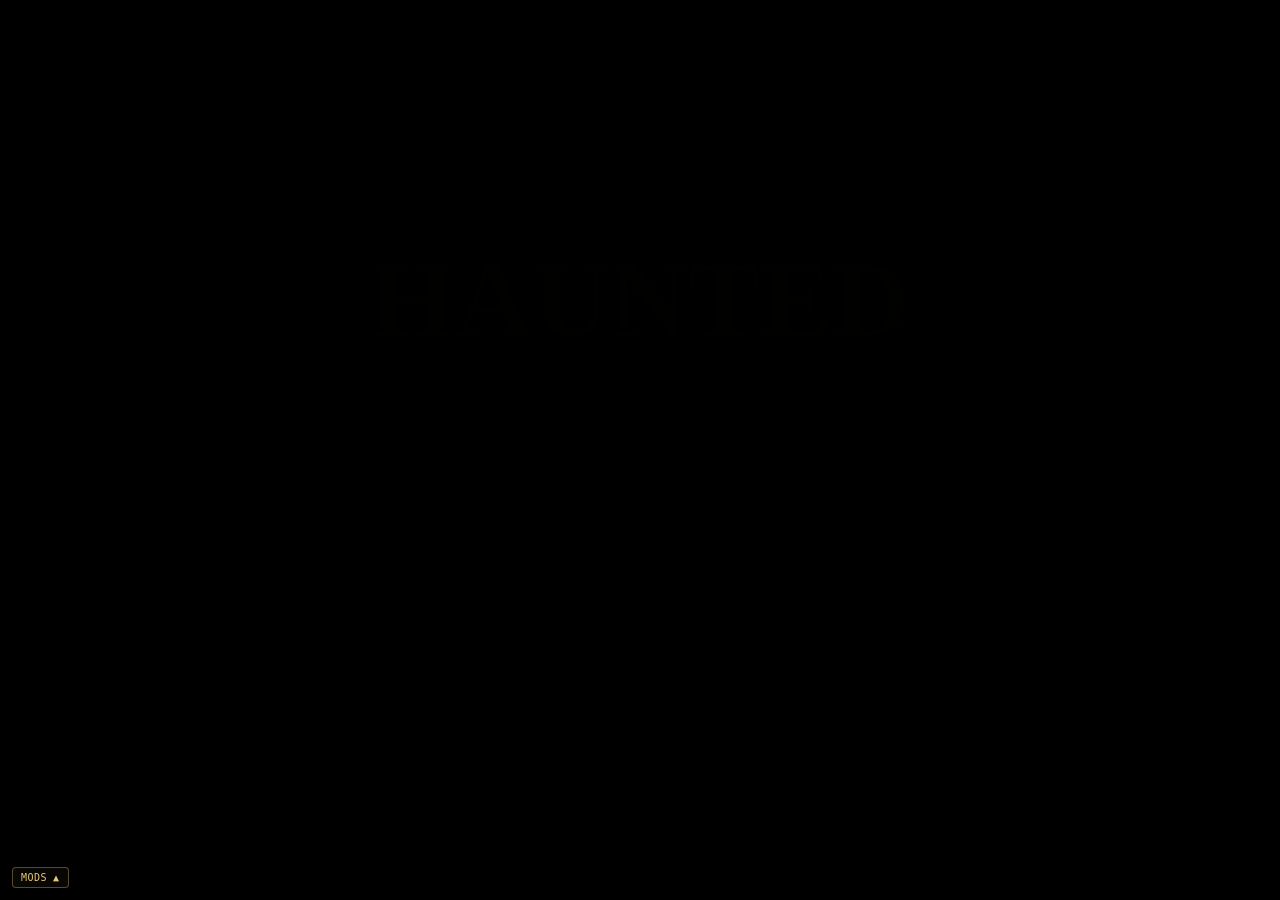
==== commit 73880953: "update game" ====
--- a/index.html
+++ b/index.html
@@ -25,6 +25,61 @@
       /* CSS width/height set dynamically by resizeCanvas() to fill viewport at 4:3 */
     }
     #titleScreen { display: none; }
+    /* ── Mods Panel ─────────────────────────────────────────── */
+    #modsPanel {
+      position: fixed;
+      bottom: 12px;
+      left: 12px;
+      z-index: 9000;
+      font-family: monospace;
+      font-size: 11px;
+      color: #e8c97a;
+      user-select: none;
+    }
+    #modsPanelToggle {
+      display: flex;
+      align-items: center;
+      gap: 6px;
+      cursor: pointer;
+      background: rgba(10,8,4,0.88);
+      border: 1px solid rgba(232,201,122,0.35);
+      border-radius: 4px;
+      padding: 4px 8px;
+      color: #e8c97a;
+      font-family: monospace;
+      font-size: 10px;
+      letter-spacing: 0.05em;
+    }
+    #modsPanelToggle:hover { border-color: rgba(232,201,122,0.7); }
+    #modsPanelToggle .arrow { transition: transform 0.18s; display: inline-block; }
+    #modsPanelToggle.open .arrow { transform: rotate(180deg); }
+    #modsPanelBody {
+      display: none;
+      flex-direction: column;
+      gap: 5px;
+      margin-bottom: 5px;
+      background: rgba(10,8,4,0.90);
+      border: 1px solid rgba(232,201,122,0.28);
+      border-radius: 4px;
+      padding: 8px 8px 6px;
+      min-width: 148px;
+    }
+    #modsPanelBody.open { display: flex; }
+    .mod-btn {
+      background: rgba(30,24,12,0.95);
+      border: 1px solid rgba(232,201,122,0.30);
+      border-radius: 3px;
+      color: #e8c97a;
+      font-family: monospace;
+      font-size: 10px;
+      padding: 5px 8px;
+      cursor: pointer;
+      text-align: left;
+      letter-spacing: 0.03em;
+      transition: background 0.1s, border-color 0.1s;
+    }
+    .mod-btn:hover { background: rgba(60,48,20,0.95); border-color: rgba(232,201,122,0.7); }
+    .mod-btn:active { background: rgba(90,72,24,0.95); }
     #landscapePrompt {
       display: none;
       position: fixed; top: 0; left: 0; width: 100%; height: 100%;
@@ -45,6 +100,18 @@
   <div id="titleScreen"></div>
 
   <canvas id="gameCanvas"></canvas>
+
+  <!-- Mods Panel -->
+  <div id="modsPanel">
+    <div id="modsPanelBody">
+      <button class="mod-btn" onclick="_modForceHunt()">⚡ Force Hunt</button>
+      <button class="mod-btn" onclick="_modForceGhostEvent()">👻 Ghost Event</button>
+    </div>
+    <div id="modsPanelToggle" onclick="_modsToggle()">
+      <span>MODS</span>
+      <span class="arrow">▲</span>
+    </div>
+  </div>
 
   <script>
 
@@ -166,6 +233,19 @@
     fogCanvas.height = canvas.height;
     const fogCtx = fogCanvas.getContext("2d");
 
+    // Camera distance-blur canvases — pre-allocated once to avoid per-frame GC pressure
+    const _blurCanvasA = document.createElement("canvas");
+    _blurCanvasA.width = canvas.width; _blurCanvasA.height = canvas.height;
+    const _blurCtxA = _blurCanvasA.getContext("2d");
+    const _blurCanvasB = document.createElement("canvas");
+    _blurCanvasB.width = canvas.width; _blurCanvasB.height = canvas.height;
+    const _blurCtxB = _blurCanvasB.getContext("2d");
+    // Small canvas for cheap downscale-blur (1/4 resolution — blur there, scale back up)
+    const _blurCanvasSmall = document.createElement("canvas");
+    _blurCanvasSmall.width  = Math.max(1, Math.floor(canvas.width  / 4));
+    _blurCanvasSmall.height = Math.max(1, Math.floor(canvas.height / 4));
+    const _blurCtxSmall = _blurCanvasSmall.getContext("2d");
+
     // Handheld camera PiP — offscreen canvases for the viewfinder overlay (created once)
     const PIP_W = 234, PIP_H = 176, PIP_ZOOM = 1.2;
     const pipCanvas = document.createElement("canvas");
@@ -222,7 +302,7 @@
     let _introPhase    = 0;      // 0="Haunted" fade-in, 1=hold, 2=fade-out, 3="Ryan's" fade-in, 4=hold, 5=fade-out, 6=done
     let _introT        = 0;      // seconds elapsed in current phase
     let _introAlpha    = 0;      // current text opacity 0..1
-    let _introPostAuth = null;   // set by IIFE: "title" if logged in, "profile" if not
+    // (no profile auth)
     // Phase durations in seconds: [fade-in, HOLD, fade-out, fade-in, HOLD, fade-out]
     const INTRO_DUR = [1.0, 2.4, 0.8, 0.8, 2.2, 0.7];
     let titleScreenActive = true;   // convenience alias: true when menuPhase !== null
@@ -233,6 +313,12 @@
     let _currentMapId     = 0;      // resolved map id of currently loaded map (set in buildMap)
     let _selectedDifficulty  = 0;       // 0=Amateur 1=Intermediate 2=Professional 3=Nightmare
     let _diffDifficRects     = [];       // difficulty button click targets (set each frame)
+    let _diffArrowLeft       = null;    // difficulty ‹ arrow rect on investigator page
+    let _diffArrowRight      = null;    // difficulty › arrow rect on investigator page
+    let _diffPopupOpen       = false;   // whether difficulty selection popup is open
+    let _diffSelectRect      = null;    // clickable difficulty button rect (investigator page)
+    let _diffPopupRects      = [];      // per-difficulty option rects inside popup
+    let _diffPopupBackRect   = null;    // BACK button rect inside popup
     let _diffSanityDrainMult = 1.0;     // applied in drainSanity()
     let _diffGhostSpeedMult  = 1.0;     // applied to ghost hunt speed
     let _hiddenEvidenceTypes = [];       // evidence types not findable this round
@@ -244,7 +330,10 @@
     let _titleStartRect   = null;   // start button rect (title screen), set each frame
     let _titleCreditsRect = null;   // credits button rect (title screen), set each frame
     let _titleBeginRect   = null;   // "begin investigation" rect (corkboard page 2)
-    let _photoRect        = null;   // ID card photo clickable rect (corkboard page 2)
+    let _photoRect        = null;   // unused (kept to avoid stale refs)
+    let _charPrevRect     = null;   // character tab prev arrow
+    let _charNextRect     = null;   // character tab next arrow
+    let _charPortraitRects = [];    // per-character portrait rects in character tab
     let _selectedChar     = 0;      // index into PIXELLAB_CHARS
     let _titleMapRects    = [];     // [{id, x, y, w, h}], set each frame
     let _titleNavLeft     = null;   // left arrow rect
@@ -282,10 +371,6 @@
     let _layoutActiveBtnRect  = null;
     let _layoutSlotRects      = [];
     let _layoutItemRects  = [];       // [{idx, x, y, w, h}], set each frame
-    let _journalLogoutBtnRect  = null;
-    let _journalLogoutConfirm  = false;
-    let _journalLogoutYesRect  = null;
-    let _journalLogoutNoRect   = null;
     let gameRunning  = false;
     let roundOver    = false;
     let housePowerOn = false; // breaker state — controls whether room lights can illuminate
@@ -339,6 +424,8 @@
     let ghostScareTimer  = 0;       // countdown to next scare event (random interval)
     let _ghostEventPhase = null;    // null | "approach" | "retreat" — walk-toward event phase
     let _ghostEventTimer = 0;       // counts down during event phases
+    let _modEventPhase   = null;    // null | "walk" | "stand" — mod panel triggered event
+    let _modEventTimer   = 0;       // counts down during mod event
     let ghostHunting     = false;   // true while ghost is actively chasing player
     let huntWarning      = false;   // true during 2.5s stalking phase before chase begins
     let huntWarningTimer = 0;       // counts down from 2.5 during warning phase
@@ -355,15 +442,6 @@
     let playerXP         = 40;       // current XP within current level
     let playerXPNext     = 500;      // XP needed for next level
 
-    // ── Active profile ───────────────────────────────────────────────────────────────
-    let activeProfile    = null;
-    let _profPhase       = "login";   // "login" | "create"
-    let _profUser        = "";
-    let _profPass        = "";
-    let _profConfirm     = "";
-    let _profFocus       = "user";    // "user" | "pass" | "confirm"
-    let _profError       = "";
-    let _profBtnRects    = [];
     let _voodooPinRects  = [];      // rebuilt each frame for click detection
     // ── Music Box state ───────────────────────────────────────────────────
     const MUSIC_BOX_HUNT_DELAY = 1.5; // seconds until hunt triggers after activation
@@ -629,7 +707,7 @@
     let hasLighter   = false; // lighter is a free 4th slot
     let selectedSlot = 0;    // which inventory slot is active
     let worldItems   = []; // items placed/dropped in the world: [{name, x, y}, ...]
-    let journalTab   = 0; // 0 = Evidence tab, 1 = Ghosts tab
+    let journalTab   = 0; // 0=Home, 1=Items, 2=Overview, 3=Media, 4=Evidence, 5=Ghosts, 6=Pause Menu
     let evidenceStates = {}; // map of evidence type → "confirmed" | "crossed" (absent = neutral)
     let newEvidenceFlash = null; // {name: string, timer: number} — "NEW EVIDENCE" center-screen flash
     let emfL5Flash = 0;       // > 0: "EMF LEVEL 5" detection flash timer
@@ -671,6 +749,7 @@
     let _prevDotsA = false; // D.O.T.S. active edge detector
     let ghostStates  = {}; // map of ghost name → "crossed" (absent = neutral; guess tracked by playerGuess)
     let playerGuess  = "Spirit"; // ghost name string the player selected in journal
+    let ghostGuideView = "Spirit"; // ghost currently being viewed in Ghost Guide (tab 1) — read-only reference
     let keypadOpen      = false; // van keypad UI open
     let cameraViewMode  = false; // CCTV station: viewing a placed camera feed
     let cameraViewIndex = 0;     // which placed camera is currently displayed
@@ -800,10 +879,14 @@
       } catch (e) { _audioCtx = null; }
     }
 
+    // Effective SFX volume — applies master + sfx sliders
+    function _sfxVol(base) { return base * volMaster * volSFX; }
+
     // Short oscillator tone.
     // type: 'sine'|'square'|'sawtooth'|'triangle'
     function _playTone(freq, dur, vol, type = "sine", attack = 0.005, release = 0.06) {
       if (!_audioCtx) return;
+      const ev = _sfxVol(vol); if (ev <= 0) return;
       try {
         const osc  = _audioCtx.createOscillator();
         const gain = _audioCtx.createGain();
@@ -811,8 +894,8 @@
         osc.type = type; osc.frequency.value = freq;
         const now = _audioCtx.currentTime;
         gain.gain.setValueAtTime(0, now);
-        gain.gain.linearRampToValueAtTime(vol, now + attack);
-        gain.gain.setValueAtTime(vol, now + Math.max(attack, dur - release));
+        gain.gain.linearRampToValueAtTime(ev, now + attack);
+        gain.gain.setValueAtTime(ev, now + Math.max(attack, dur - release));
         gain.gain.linearRampToValueAtTime(0, now + dur);
         osc.start(now); osc.stop(now + dur + 0.01);
       } catch (e) {}
@@ -821,6 +904,7 @@
     // White noise burst. cutoffFreq: lowpass cutoff in Hz (lower = bassier).
     function _playNoise(dur, vol, cutoffFreq = 3000) {
       if (!_audioCtx) return;
+      const ev = _sfxVol(vol); if (ev <= 0) return;
       try {
         const sr   = _audioCtx.sampleRate;
         const buf  = _audioCtx.createBuffer(1, Math.ceil(sr * dur), sr);
@@ -834,7 +918,7 @@
         src.connect(flt); flt.connect(gain); gain.connect(_audioComp);
         const now = _audioCtx.currentTime;
         gain.gain.setValueAtTime(0, now);
-        gain.gain.linearRampToValueAtTime(vol, now + 0.004);
+        gain.gain.linearRampToValueAtTime(ev, now + 0.004);
         gain.gain.linearRampToValueAtTime(0,   now + dur);
         src.start(now); src.stop(now + dur + 0.01);
       } catch (e) {}
@@ -1235,13 +1319,18 @@
     let thermometerReading = 20;       // displayed °C; lerps slowly toward room-based target
     let _roomTemps = new Map();        // per-room temp cache (°C); populated at round start
     let sensitivity  = 1.0;  // movement speed multiplier (0.5–2.0)
+    let volMaster    = 1.0;  // 0.0–1.0
+    let volSFX       = 1.0;  // 0.0–1.0 (sound effects / tones)
+    let volMusic     = 1.0;  // 0.0–1.0 (background music — wired up when music is added)
+    // Dragging state for volume sliders in journal Options tab (desktop)
+    let _volDrag     = null; // { which: "master"|"sfx"|"music" } while mouse held
 
     // ── Controls: defaults + persistence ────────────────────────────────────
     const KEYBIND_DEFAULTS = { up:"w", down:"s", left:"a", right:"d", interact:"e", flashlight:"f", journal:"j", drop:"g", place:"v", inventory:"q", sprint:"shift", use:"r" };
     const CONTROLS_STORAGE_KEY = "ghost_game_controls_v1";
 
     function saveControls() {
-      localStorage.setItem(CONTROLS_STORAGE_KEY, JSON.stringify({ keybinds, sensitivity }));
+      localStorage.setItem(CONTROLS_STORAGE_KEY, JSON.stringify({ keybinds, sensitivity, volMaster, volSFX, volMusic }));
     }
 
     function loadControls() {
@@ -1258,6 +1347,9 @@
         if (typeof saved.sensitivity === "number") {
           sensitivity = Math.max(0.5, Math.min(2.0, saved.sensitivity));
         }
+        if (typeof saved.volMaster === "number") volMaster = Math.max(0, Math.min(1, saved.volMaster));
+        if (typeof saved.volSFX    === "number") volSFX    = Math.max(0, Math.min(1, saved.volSFX));
+        if (typeof saved.volMusic  === "number") volMusic  = Math.max(0, Math.min(1, saved.volMusic));
       } catch (_) { /* corrupt storage — silently ignore */ }
     }
 
@@ -1437,17 +1529,6 @@
         level:     playerLevel,
         leveledUp,
       };
-      // Save XP/level + increment investigations count in profile
-      if (activeProfile) {
-        activeProfile.xp     = playerXP;
-        activeProfile.level  = playerLevel;
-        activeProfile.xpNext = playerXPNext;
-        activeProfile.investigations = (activeProfile.investigations || 0) + 1;
-        const _allProf = _profLoadAll();
-        const _pk = activeProfile.username.toLowerCase();
-        if (_allProf[_pk]) { _allProf[_pk] = { ..._allProf[_pk], ...activeProfile }; _profSaveAll(_allProf); }
-      }
-
       gameRunning = false;
       roundOver   = false;
       lostRound   = false;
@@ -1494,6 +1575,7 @@
         _hiddenEvidenceTypes = [];
         setSanity(_d.sanity); }
       _ghostEventPhase = null; _ghostEventTimer = 0;
+      _modEventPhase   = null; _modEventTimer   = 0;
       ghostHunting = false; huntWarning = false; huntWarningTimer = 0; huntLostSightTimer = 0;
       huntDuration = 0; huntCooldown = 0; huntBlinkT = 0; incensePacified = 0;
       huntCheckTimer = 0; thayeAge = 0;
@@ -1564,6 +1646,7 @@
       _motionFlash = 0; _motionRoom = ""; _soundSensorFlash = 0; _soundSensorRoom = ""; _sensorCooldowns.clear();
       ghostStates     = {};
       playerGuess     = "Spirit";
+      ghostGuideView  = "Spirit";
       keypadOpen      = false;
       cameraViewMode     = false;
       cameraViewIndex    = 0;
@@ -1605,6 +1688,16 @@
             desc:  it.desc,
           };
         });
+      // Core evidence tools — always start with at least 1 regardless of loadout
+      const _CORE_ITEMS = ["Video Camera","Flashlight","UV Flashlight","EMF Reader","Thermometer","D.O.T.S. Projector","Ghost Book","Spirit Box"];
+      for (const _cn of _CORE_ITEMS) {
+        const _ce = equipmentList.find(e => e.name === _cn);
+        if (_ce && _ce.qty < 1) _ce.qty = 1;
+      }
+
+      // Map-specific player spawn (map 1 starts outside gate near van)
+      if (_currentMapId === 1) { player.x = 270; player.y = 810; }
+      else                     { player.x = 240; player.y = 918; }
 
       _applyCharSprites();
       menuPhase = null;
@@ -1624,7 +1717,7 @@
       _loadingStartT = Date.now();
       _loadingCallback = () => {
         _loadingCallback = null; _loadingTimeoutId = null;
-        envModeIdx = Math.floor(Math.random() * envModes.length);
+        envModeIdx = 0; // weather disabled — always night // Math.floor(Math.random() * envModes.length);
         showGame(); pickGhost();
       };
       _loadingTimeoutId = setTimeout(_loadingCallback, 2600);
@@ -1867,33 +1960,6 @@
     document.addEventListener("keydown", e => {
       _initAudio(); // lazily create AudioContext on first key press (browser autoplay policy)
       // Menu layer key handling
-      if (menuPhase === "profile") {
-        e.preventDefault();
-        if (e.key === "Tab") {
-          const fields = _profPhase === "create" ? ["user","pass","confirm"] : ["user","pass"];
-          const idx = fields.indexOf(_profFocus);
-          _profFocus = fields[(idx + 1) % fields.length];
-          return;
-        }
-        if (e.key === "Enter") { _profSubmit(); return; }
-        if (e.key === "Backspace") {
-          if (_profFocus === "user")    _profUser    = _profUser.slice(0,-1);
-          if (_profFocus === "pass")    _profPass    = _profPass.slice(0,-1);
-          if (_profFocus === "confirm") _profConfirm = _profConfirm.slice(0,-1);
-          return;
-        }
-        if (e.key.length === 1) {
-          if (_profFocus === "user" && _profUser.length < 16 && /^[A-Za-z0-9_]$/.test(e.key)) {
-            _profUser += e.key;
-          } else if (_profFocus === "pass" && _profPass.length < 64) {
-            _profPass += e.key;
-          } else if (_profFocus === "confirm" && _profConfirm.length < 64) {
-            _profConfirm += e.key;
-          }
-          return;
-        }
-        return;
-      }
       if (menuPhase === "title") {
         if (e.key === "Enter" || e.key === " ") { e.preventDefault(); _enterCorkboard(); }
         return;
@@ -1903,6 +1969,7 @@
         if (e.key === "ArrowLeft"  || e.key === "a" || e.key === "A") { e.preventDefault(); _corkboardNav(-1); return; }
         if (e.key === "Escape") {
           if (journalOpen) { journalOpen = false; return; }
+          if (_diffPopupOpen) { _diffPopupOpen = false; return; }
           menuPhase = "corkboard"; titleScreenActive = true; return;
         }
         if (e.key.toLowerCase() === keybinds.journal) { journalOpen = !journalOpen; return; }
@@ -2091,7 +2158,7 @@
               // Close early — timer keeps running, next open resumes same countdown
               hauntedMirrorOpen = false;
             }
-          } else if (held === "Photo Camera") {
+          } else if (held === "Photo Camera" && false) { // photo disabled
             // Take a photo — detect nearby evidence types; each type captured once per round
             const pcx2 = player.x + 8, pcy2 = player.y + 8;
             const PHOTO_RANGE = 200;
@@ -2201,7 +2268,7 @@
         if (voodooDollOpen)     { voodooDollOpen = false; return; }
         if (ouijaBoardOpen)     { ouijaBoardOpen = false; return; }
         if (hauntedMirrorOpen)  { hauntedMirrorOpen = false; return; }
-        if (journalOpen)        { journalOpen = false; _journalLogoutConfirm = false; return; }
+        if (journalOpen)        { journalOpen = false; return; }
         if (gameRunning) {
           showTitle();
         }
@@ -2293,77 +2360,95 @@
         for (const it of ITEMS) if (_m0s[it.name]) { it.spawnX=_m0s[it.name].x; it.spawnY=_m0s[it.name].y; }
 
       } else {
-        // ── MAP 1: Gallow's Inn ─────────────────────────────────────────────
-        // A rundown roadside motel — horizontal hallway spine, rooms on both sides.
+        // ── MAP 1: Gallow's Inn — U-shaped motel ───────────────────────────────
+        // U opens south. 5 rooms back wall, 5 left arm, 5 right arm — all face courtyard.
+        // Gate in south fence above van. Courtyard is open-air center.
         walls = [
-          { x: 60, y: 60, w:700, h:24  }, { x: 60, y:716, w:700, h:24  },
-          { x: 60, y: 60, w:24,  h:680 }, { x:736, y: 60, w:24,  h:680 },
+          { x:80,  y:80,  w:660, h:14 }, // north outer
+          { x:80,  y:80,  w:14,  h:620 }, // west outer
+          { x:726, y:80,  w:14,  h:620 }, // east outer
+          { x:80,  y:700, w:160, h:14 }, // left arm bottom + left fence (x:80–240)
+          { x:360, y:700, w:380, h:14 }, // right fence + right arm (x:360–740)
         ];
         rooms = [
-          // E-W corridor spine
-          { x: 80, y:340, w:660, h: 50, color:"#1a1714", label:"Hallway"          },
-          // North wing (y:80–340)
-          { x: 80, y: 80, w:200, h:260, color:"#1f1a10", label:"Reception"        },
-          { x:280, y: 80, w:160, h:260, color:"#1e1b14", label:"Room 101"         },
-          { x:440, y: 80, w:160, h:260, color:"#1d1a13", label:"Room 102"         },
-          { x:600, y: 80, w:140, h:260, color:"#21190f", label:"Suite"            },
-          // South wing (y:390–630)
-          { x: 80, y:390, w:180, h:240, color:"#1c1a16", label:"Manager's Office" },
-          { x:260, y:390, w:180, h:240, color:"#1e1b14", label:"Room 103"         },
-          { x:440, y:390, w:160, h:240, color:"#1d1a13", label:"Room 104"         },
-          { x:600, y:390, w:140, h:120, color:"#181c1a", label:"Laundry"          },
-          { x:600, y:510, w:140, h:120, color:"#141816", label:"Storage"          },
-          // Front lobby (y:630–720) — connects to Yard
-          { x: 80, y:630, w:660, h: 90, color:"#162014", label:"Lobby"            },
-          // Outside
-          { x: 60, y:720, w:700, h:320, color:"#131c10", label:"Yard"             },
+          // Back wall — 5 rooms, doors face south into courtyard (y:80–200)
+          { x:80,  y:80, w:132, h:120, color:"#1e1b14", label:"Room 101" },
+          { x:212, y:80, w:132, h:120, color:"#1d1a13", label:"Room 102" },
+          { x:344, y:80, w:132, h:120, color:"#1e1b14", label:"Room 103" },
+          { x:476, y:80, w:132, h:120, color:"#1d1a13", label:"Room 104" },
+          { x:608, y:80, w:132, h:120, color:"#1e1b14", label:"Room 105" },
+          // Left arm — 5 rooms, doors face east into courtyard (x:80–212)
+          { x:80, y:200, w:132, h:100, color:"#1c1a15", label:"Room 106" },
+          { x:80, y:300, w:132, h:100, color:"#1e1b14", label:"Room 107" },
+          { x:80, y:400, w:132, h:100, color:"#1c1a15", label:"Room 108" },
+          { x:80, y:500, w:132, h:100, color:"#1e1b14", label:"Room 109" },
+          { x:80, y:600, w:132, h:100, color:"#1c1a15", label:"Room 110" },
+          // Right arm — 5 rooms, doors face west into courtyard (x:608–740)
+          { x:608, y:200, w:132, h:100, color:"#1d1a13", label:"Room 111" },
+          { x:608, y:300, w:132, h:100, color:"#1e1b14", label:"Room 112" },
+          { x:608, y:400, w:132, h:100, color:"#1d1a13", label:"Room 113" },
+          { x:608, y:500, w:132, h:100, color:"#1e1b14", label:"Room 114" },
+          { x:608, y:600, w:132, h:100, color:"#1d1a13", label:"Room 115" },
+          // Open courtyard inside the U (x:212–608, y:200–700)
+          { x:212, y:200, w:396, h:500, color:"#181c14", label:"Courtyard" },
+          // Outside — van, gate, road (last: excluded from roomLights)
+          { x:80,  y:700, w:660, h:214, color:"#131c10", label:"Outside"  },
         ];
         doorways = [
-          // North wing ↔ Hallway (wall at y:340)
-          { x:161, y:321, w:38, h:38 }, // Reception ↔ Hallway
-          { x:341, y:321, w:38, h:38 }, // Room 101  ↔ Hallway
-          { x:501, y:321, w:38, h:38 }, // Room 102  ↔ Hallway
-          { x:651, y:321, w:38, h:38 }, // Suite     ↔ Hallway
-          // South wing ↔ Hallway (wall at y:390)
-          { x:151, y:371, w:38, h:38 }, // Manager   ↔ Hallway
-          { x:331, y:371, w:38, h:38 }, // Room 103  ↔ Hallway
-          { x:501, y:371, w:38, h:38 }, // Room 104  ↔ Hallway
-          { x:651, y:371, w:38, h:38 }, // Laundry   ↔ Hallway
-          // Laundry ↔ Storage (wall at y:510)
-          { x:651, y:491, w:38, h:38 },
-          // South wing ↔ Lobby (wall at y:630)
-          { x:151, y:611, w:38, h:38 }, // Manager   ↔ Lobby
-          { x:331, y:611, w:38, h:38 }, // Room 103  ↔ Lobby
-          { x:501, y:611, w:38, h:38 }, // Room 104  ↔ Lobby
-          { x:651, y:611, w:38, h:38 }, // Storage   ↔ Lobby
-          // Front entrance Lobby ↔ Yard (wall at y:720)
-          { x:391, y:701, w:38, h:58 },
+          // Back corner rooms → adjacent arm rooms (shared y:200 wall)
+          { x:108, y:181, w:40, h:38 }, // Room 101 ↔ Room 106 (NW corner)
+          { x:656, y:181, w:40, h:38 }, // Room 105 ↔ Room 111 (NE corner)
+          // Back middle rooms → courtyard (horizontal, bridge y:197–203)
+          { x:258, y:181, w:40, h:38 }, // Room 102 ↔ Courtyard
+          { x:390, y:181, w:40, h:38 }, // Room 103 ↔ Courtyard
+          { x:522, y:181, w:40, h:38 }, // Room 104 ↔ Courtyard
+          // Left arm → courtyard (vertical, bridge x:209–215)
+          { x:193, y:232, w:38, h:40 }, // Room 106
+          { x:193, y:332, w:38, h:40 }, // Room 107
+          { x:193, y:432, w:38, h:40 }, // Room 108
+          { x:193, y:532, w:38, h:40 }, // Room 109
+          { x:193, y:632, w:38, h:40 }, // Room 110
+          // Right arm → courtyard (vertical, bridge x:605–611)
+          { x:589, y:232, w:38, h:40 }, // Room 111
+          { x:589, y:332, w:38, h:40 }, // Room 112
+          { x:589, y:432, w:38, h:40 }, // Room 113
+          { x:589, y:532, w:38, h:40 }, // Room 114
+          { x:589, y:632, w:38, h:40 }, // Room 115
+          // Gate — courtyard → outside (bridge y:681–703)
+          { x:244, y:681, w:112, h:38 },
         ];
         doors = [
-          // North wing (wall y:340)
-          { x:167, y:336, w:26, h:8, open:false, label:"Reception"       },
-          { x:347, y:336, w:26, h:8, open:false, label:"Room 101"         },
-          { x:507, y:336, w:26, h:8, open:false, label:"Room 102"         },
-          { x:657, y:336, w:26, h:8, open:false, label:"Suite"            },
-          // South wing (wall y:390)
-          { x:157, y:386, w:26, h:8, open:false, label:"Manager's Office" },
-          { x:337, y:386, w:26, h:8, open:false, label:"Room 103"         },
-          { x:507, y:386, w:26, h:8, open:false, label:"Room 104"         },
-          { x:657, y:386, w:26, h:8, open:false, label:"Laundry"          },
-          // Laundry ↔ Storage (wall y:510)
-          { x:657, y:506, w:26, h:8, open:false, label:"Storage"          },
-          // South wing → Lobby (wall y:630)
-          { x:157, y:626, w:26, h:8, open:false, label:"Manager–Lobby"    },
-          { x:337, y:626, w:26, h:8, open:false, label:"Rm103–Lobby"      },
-          { x:507, y:626, w:26, h:8, open:false, label:"Rm104–Lobby"      },
-          { x:657, y:626, w:26, h:8, open:false, label:"Storage–Lobby"    },
-          // Front entrance — always passable
-          { x:391, y:716, w:26, h:8, open:true, fixed:true, label:"Front Entrance" },
+          // Back rooms — horizontal doors on south wall (y:196)
+          { x:112, y:196, w:26, h:8, open:false, label:"Room 101" },
+          { x:660, y:196, w:26, h:8, open:false, label:"Room 105" },
+          { x:262, y:196, w:26, h:8, open:false, label:"Room 102" },
+          { x:394, y:196, w:26, h:8, open:false, label:"Room 103" },
+          { x:526, y:196, w:26, h:8, open:false, label:"Room 104" },
+          // Left arm — vertical doors on east wall (x:208)
+          { x:208, y:236, w:8, h:26, open:false, label:"Room 106" },
+          { x:208, y:336, w:8, h:26, open:false, label:"Room 107" },
+          { x:208, y:436, w:8, h:26, open:false, label:"Room 108" },
+          { x:208, y:536, w:8, h:26, open:false, label:"Room 109" },
+          { x:208, y:636, w:8, h:26, open:false, label:"Room 110" },
+          // Right arm — vertical doors on west wall (x:604)
+          { x:604, y:236, w:8, h:26, open:false, label:"Room 111" },
+          { x:604, y:336, w:8, h:26, open:false, label:"Room 112" },
+          { x:604, y:436, w:8, h:26, open:false, label:"Room 113" },
+          { x:604, y:536, w:8, h:26, open:false, label:"Room 114" },
+          { x:604, y:636, w:8, h:26, open:false, label:"Room 115" },
+          // Gate — normally open; fixed (locks during hunt via _huntLocked)
+          { x:250, y:696, w:100, h:8, open:true, fixed:true, label:"Gate" },
         ];
-        // Cursed item spawn positions for Map 1
-        const _m1s = { "Music Box":{x:160,y:190},"Ouija Board":{x:330,y:490},
-          "Voodoo Doll":{x:350,y:170},"Haunted Mirror":{x:650,y:170},
-          "Summoning Circle":{x:648,y:440},"Monkey Paw":{x:160,y:490},"Tarot Cards":{x:510,y:170} };
+        // Cursed item spawns for Map 1
+        const _m1s = {
+          "Music Box":        { x:410, y:130 }, // Room 103
+          "Ouija Board":      { x:130, y:445 }, // Room 108
+          "Voodoo Doll":      { x:670, y:244 }, // Room 111
+          "Haunted Mirror":   { x:278, y:130 }, // Room 102
+          "Summoning Circle": { x:410, y:450 }, // Courtyard center
+          "Monkey Paw":       { x:670, y:444 }, // Room 113
+          "Tarot Cards":      { x:674, y:130 }, // Room 105
+        };
         for (const it of ITEMS) if (_m1s[it.name]) { it.spawnX=_m1s[it.name].x; it.spawnY=_m1s[it.name].y; }
       }
 
@@ -2392,10 +2477,13 @@
         // Map 0: Foyer switch conflicts with Coat Closet doorway — move to west wall
         roomLights[1].x = rooms[1].x + 3; roomLights[1].side = "west";
       }
-      if (rooms.some(r => r.label === "Lobby")) {
-        // Map 1: Lobby switch — west wall, away from front entrance area
-        const _li = rooms.findIndex(r => r.label === "Lobby");
-        if (_li >= 0 && _li < roomLights.length) { roomLights[_li].x = rooms[_li].x + 3; roomLights[_li].side = "west"; }
+      if (_mid === 1) {
+        // Left arm rooms (indices 5–9) — move switch to west wall (east wall has the door)
+        for (let _li = 5; _li <= 9; _li++) {
+          if (roomLights[_li]) { roomLights[_li].x = rooms[_li].x + 7; roomLights[_li].side = "west"; }
+        }
+        // Courtyard light — north wall near center
+        if (roomLights[15]) { roomLights[15].x = rooms[15].x + 40; roomLights[15].y = rooms[15].y + 18; }
       }
     }
     buildMap(0); // initialize on page load
@@ -2563,14 +2651,20 @@
     }
 
     function canMoveTo(nx, ny) {
+      // During a hunt, lock the player to whichever side of the house they're on
+      if ((huntWarning || ghostHunting)) {
+        if (player.y + 8 <= 720 && ny + 8 > 720) return false; // inside → outside blocked
+        if (player.y + 8 >  720 && ny + 8 <= 720) return false; // outside → inside blocked
+      }
       // Block van rear door when closed (east wall)
       if (!vanDoor.open &&
           nx + player.width > 356 && nx < 364 &&
           ny + player.height > 886 && ny < 966) return false;
 
-      // Block closed doors
+      // Block closed doors (and fixed doors like the gate during a hunt)
       for (const door of doors) {
-        if (!door.open &&
+        const _blocked = !door.open || (door.fixed && (huntWarning || ghostHunting));
+        if (_blocked &&
             nx + player.width > door.x && nx < door.x + door.w &&
             ny + player.height > door.y && ny < door.y + door.h) return false;
       }
@@ -2594,6 +2688,8 @@
     function canGhostMoveTo(nx, ny, confineRoom) {
       const gl = nx - GHOST_SIZE / 2, gt = ny - GHOST_SIZE / 2; // top-left of ghost rect
       const gr = gl + GHOST_SIZE,      gb = gt + GHOST_SIZE;     // bottom-right
+      // Ghost cannot leave the house — hard south boundary (Yard starts below y:714)
+      if (gb > 714) return false;
       // Block closed doors (same logic as canMoveTo)
       for (const door of doors) {
         if (!door.open && gr > door.x && gl < door.x + door.w &&
@@ -2943,6 +3039,52 @@
       console.log(`[DEBUG:ForceHunt] ${currentGhost.name} triggered in ${room?.label ?? "unknown room"}`);
     }
 
+    // ── Mods panel functions ──────────────────────────────────────────────────
+    function _modsToggle() {
+      const toggle = document.getElementById("modsPanelToggle");
+      const body   = document.getElementById("modsPanelBody");
+      const open   = body.classList.toggle("open");
+      toggle.classList.toggle("open", open);
+    }
+
+    function _modForceHunt() {
+      if (!gameRunning || !currentGhost) return;
+      if (ghostHunting || huntWarning) return;
+      huntCooldown       = 0;
+      incensePacified    = 0;
+      huntWarning        = true;
+      huntWarningTimer   = 2.5;
+      ghostHuntFlash     = 0.3;
+      ghostAppearTimer   = 4;
+      huntLostSightTimer = 0;
+      _huntStartFlash    = 0.35;
+    }
+
+    function _modForceGhostEvent() {
+      if (!gameRunning || !currentGhost) return;
+      if (_modEventPhase || _ghostEventPhase || ghostHunting || huntWarning) return;
+
+      const type = Math.random() < 0.5 ? "walk" : "stand";
+      _modEventPhase = type;
+
+      if (type === "walk") {
+        // Ghost walks from current position toward player
+        ghostAppearTimer = 60; // keep visible until it reaches player
+      } else {
+        // Teleport ghost to a random inside room and stand there
+        const _insideRooms = rooms.filter(r => r.label !== "Yard" && (r.y + r.h) < 730);
+        if (_insideRooms.length > 0) {
+          const _r = _insideRooms[Math.floor(Math.random() * _insideRooms.length)];
+          ghostX = _r.x + _r.w * (0.25 + Math.random() * 0.5);
+          ghostY = _r.y + _r.h * (0.25 + Math.random() * 0.5);
+        }
+        // Timer: 2-8s, weighted toward 2 using inverse-square distribution
+        const _t = 2 + Math.pow(Math.random(), 2) * 6;
+        _modEventTimer   = _t;
+        ghostAppearTimer = _t + 0.5;
+      }
+    }
+
     // Per-round special state (Mimic current form, Thaye age, Twins anchors, etc.)
     let ghostSpecialState = {};
 
@@ -3254,6 +3396,23 @@
         placementPreview.snapTarget = null;
       }
     });
+    canvas.addEventListener("mousedown", e => {
+      if (!journalOpen || journalTab !== 6 || isMobile) return;
+      const rect = canvas.getBoundingClientRect();
+      const mx = (e.clientX - rect.left) * (canvas.width  / rect.width);
+      const my = (e.clientY - rect.top)  * (canvas.height / rect.height);
+      const jy = 52;
+      const lx = 20 + 24; // spineW = 24
+      const lw = 358;
+      const _vSX = lx + 14, _vSW = lw - 40;
+      if (mx >= _vSX - 12 && mx <= _vSX + _vSW + 12) {
+        if (my >= jy + 158 && my <= jy + 198) { _volDrag = "master"; e.preventDefault(); }
+        else if (my >= jy + 226 && my <= jy + 266) { _volDrag = "sfx";    e.preventDefault(); }
+        else if (my >= jy + 294 && my <= jy + 334) { _volDrag = "music";  e.preventDefault(); }
+      }
+    });
+    window.addEventListener("mouseup", () => { _volDrag = null; });
+
     canvas.addEventListener("mousemove", e => {
       const rect = canvas.getBoundingClientRect();
       // Divide by CSS scale so coordinates stay in the 800×600 logical space
@@ -3261,6 +3420,17 @@
       mouseY = (e.clientY - rect.top)  * (canvas.height / rect.height);
       // Also track for title screen hover states
       _titleMx = mouseX; _titleMy = mouseY;
+
+      // Volume slider drag
+      if (_volDrag && journalOpen && journalTab === 6) {
+        const jy = 52, lx = 20 + 24, lw = 358;
+        const _vSX = lx + 14, _vSW = lw - 40;
+        const frac = Math.max(0, Math.min(1, (mouseX - _vSX) / _vSW));
+        if (_volDrag === "master") volMaster = frac;
+        else if (_volDrag === "sfx")  volSFX  = frac;
+        else if (_volDrag === "music") volMusic = frac;
+        saveControls();
+      }
     });
 
     // ── Mobile touch handlers ────────────────────────────────────────────────
@@ -3450,8 +3620,8 @@
               }
             }
 
-            // Journal mobile sliders (tab 3 = Options): intercept track touches before synthetic click
-            if (journalOpen && journalTab === 3) {
+            // Journal mobile sliders (tab 6 = Pause Menu): intercept track touches before synthetic click
+            if (journalOpen && journalTab === 6) {
               const { trackX, trackW, thumbR, rows } = JOURNAL_SLIDER;
               let hitSlider = false;
               for (const row of rows) {
@@ -4040,9 +4210,11 @@
             return;
           }
           // Arrived at ghostFavRoom — wander randomly inside it
+          if (!ghostFavRoom) { ghostFavRoom = ghostHomeRoom || rooms[0]; if (!ghostFavRoom) return; }
           const margin = GHOST_SIZE;
-          ghostTargetX = ghostFavRoom.x + margin + Math.random() * (ghostFavRoom.w - margin * 2);
-          ghostTargetY = ghostFavRoom.y + margin + Math.random() * (ghostFavRoom.h - margin * 2);
+          const _pfW = Math.max(margin * 2 + 1, ghostFavRoom.w); // clamp to avoid negative range
+          ghostTargetX = ghostFavRoom.x + margin + Math.random() * (_pfW - margin * 2);
+          ghostTargetY = ghostFavRoom.y + margin + Math.random() * (Math.max(margin * 2 + 1, ghostFavRoom.h) - margin * 2);
           if (!canGhostMoveTo(ghostTargetX, ghostTargetY, ghostConfine)) {
             ghostTargetX = ghostFavRoom.x + ghostFavRoom.w / 2;
             ghostTargetY = ghostFavRoom.y + ghostFavRoom.h / 2;
@@ -4901,33 +5073,32 @@
           }
 
           // checkEvidenceTarget — available once ghost is active in its fav room
-          const inFavNow = ghostX > ghostFavRoom.x && ghostX < ghostFavRoom.x + ghostFavRoom.w &&
+          const inFavNow = ghostFavRoom && ghostX > ghostFavRoom.x && ghostX < ghostFavRoom.x + ghostFavRoom.w &&
                            ghostY > ghostFavRoom.y && ghostY < ghostFavRoom.y + ghostFavRoom.h;
           if (inFavNow) actionPool.push("checkEvidenceTarget");
 
           // Pick one action at random from the pool
           ghostAction = actionPool[Math.floor(Math.random() * actionPool.length)];
 
-          // Execute immediate world effects for some actions
-          if (ghostAction === "touchDoor" && nearDoor) {
-            if (!nearDoor.fixed) nearDoor.open = !nearDoor.open; // ghost opens/closes door
+          // Execute immediate world effects for some actions (interactions disabled until items added)
+          if (false && ghostAction === "touchDoor" && nearDoor) {
+            if (!nearDoor.fixed) nearDoor.open = !nearDoor.open;
             recordGhostActivity("touchDoor");
             sndDoorCreak();
-            ghostAppearTimer = Math.max(ghostAppearTimer, 0.8); // brief flash
-          }
-          if (ghostAction === "closeDoor" && yureiOpenDoor) {
-            yureiOpenDoor.open = false; // Yurei slams open door shut
+            ghostAppearTimer = Math.max(ghostAppearTimer, 0.8);
+          }
+          if (false && ghostAction === "closeDoor" && yureiOpenDoor) {
+            yureiOpenDoor.open = false;
             recordGhostActivity("touchDoor");
             sndDoorSlam();
             ghostAppearTimer = Math.max(ghostAppearTimer, 1.2);
           }
-          if (ghostAction === "touchLightSwitch" && nearSwitch) {
+          if (false && ghostAction === "touchLightSwitch" && nearSwitch) {
             const idx = roomLights.indexOf(nearSwitch);
-            if (idx >= 0) roomLights[idx].on = !roomLights[idx].on; // ghost flips switch
+            if (idx >= 0) roomLights[idx].on = !roomLights[idx].on;
             recordGhostActivity("touchLightSwitch");
             sndLightClick();
             ghostAppearTimer = Math.max(ghostAppearTimer, 0.6);
-            // UV ghost: leaves fingerprint on light switch
             const _sw = nearSwitch;
             if (currentGhost?.evidence?.includes("Ultraviolet") && !_hiddenEvidenceTypes.includes("Ultraviolet") && uvMarks.length < 10) {
               if (!uvMarks.some(m => Math.hypot(m.x - _sw.x, m.y - _sw.y) < 10)) {
@@ -4935,18 +5106,16 @@
               }
             }
           }
-          // Ghost flips main breaker — only if NOT Jinn (cant_turn_off_breaker) and close to it
-          if (ghostAction === "idle" && housePowerOn &&
+          // Ghost flips main breaker — disabled until items added
+          if (false && ghostAction === "idle" && housePowerOn &&
               !currentGhost.specialRules?.includes("cant_turn_off_breaker") &&
               Math.hypot(BREAKER_X - ghostX, BREAKER_Y - ghostY) < 55 &&
               Math.random() < 0.06) {
             housePowerOn = false;
             recordGhostActivity("touchLightSwitch");
-            if (DEBUG_GHOST_BEHAVIOR) console.log(`[Ghost:${currentGhost.name}] flipped BREAKER OFF`);
-          }
-          if (ghostAction === "interactNearby") {
+          }
+          if (false && ghostAction === "interactNearby") {
             recordGhostActivity("interactNearby");
-            // Leave a dark smear mark at ghost's position — visible without tools
             if (ghostInteractMarks.length < 12) {
               ghostInteractMarks.push({ x: ghostX + (Math.random()-0.5)*10, y: ghostY + (Math.random()-0.5)*10 });
             }
@@ -4992,7 +5161,7 @@
             : 1.0;
           const effectiveRate = (oniNearPlayer ? beh.activityRate * 1.8 : beh.activityRate) * _lowSanityMult * _thayeAgeMult;
           ghostEventTimer = (7 + Math.random() * 9) / effectiveRate;
-          const inFav = (ghostX > ghostFavRoom.x && ghostX < ghostFavRoom.x + ghostFavRoom.w &&
+          const inFav = ghostFavRoom && (ghostX > ghostFavRoom.x && ghostX < ghostFavRoom.x + ghostFavRoom.w &&
                          ghostY > ghostFavRoom.y && ghostY < ghostFavRoom.y + ghostFavRoom.h);
           const actionBoost = (ghostAction === "interactNearby" || ghostAction === "checkEvidenceTarget") ? 0.25 : 0;
           // Shade (shy_activity): won't do events when player is in same room
@@ -5000,7 +5169,7 @@
             (() => { const _gRoom = _roomAtPoint(ghostX, ghostY); const _pRoom = _roomAtPoint(player.x+8, player.y+8); return _gRoom && _gRoom === _pRoom; })();
           if (!_shadePlayerSameRoom && Math.random() < (inFav ? 0.70 : 0.25 * beh.roamTendency) + actionBoost) {
             recordGhostActivity("ghostEvent"); // evidence block fired — record as activity
-            sndGhostEvent(); // electrical crackle cue when ghost does something
+            // sndGhostEvent(); // disabled until sounds ready
             // no_mist_form (Oni): ghost stays fully visible much longer during events
             if (currentGhost?.specialRules?.includes("no_mist_form")) {
               ghostAppearTimer = Math.max(ghostAppearTimer, 8);
@@ -5102,24 +5271,16 @@
               }
             }
 
-            // Ghost breaker interaction — 12% chance per event ghost trips the breaker
-            // Only when power is ON and ghost is inside (not in yard/outside)
-            if (housePowerOn && _roomAtPoint(ghostX, ghostY) && Math.random() < 0.12) {
-              housePowerOn = false;
-              // Play electrical crackle — breaker trip makes lights go out
-              sndGhostEvent();
-              if (DEBUG_GHOST_BEHAVIOR) console.log(`[Ghost:${currentGhost.name}] BREAKER KILLED`);
-            }
-
-            // Ghost door interaction — open or slam a nearby door
-            if (Math.random() < 0.35) {
-              const slamDoor = doors.find(d => Math.hypot((d.x+d.w/2)-ghostX, (d.y+d.h/2)-ghostY) < 100);
-              if (slamDoor) {
-                slamDoor.open = !slamDoor.open;
-                if (!slamDoor.open) sndDoorSlam();
-                else sndDoorCreak();
-              }
-            }
+            // Ghost breaker interaction — disabled until items added
+            // if (housePowerOn && _roomAtPoint(ghostX, ghostY) && Math.random() < 0.12) {
+            //   housePowerOn = false; sndGhostEvent();
+            // }
+
+            // Ghost door interaction — disabled until items added
+            // if (Math.random() < 0.35) {
+            //   const slamDoor = doors.find(d => Math.hypot((d.x+d.w/2)-ghostX, (d.y+d.h/2)-ghostY) < 100);
+            //   if (slamDoor) { slamDoor.open = !slamDoor.open; if (!slamDoor.open) sndDoorSlam(); else sndDoorCreak(); }
+            // }
 
             // Witness event — if player is in same room as an event
             const _evDistNow = Math.hypot(ghostX - (player.x+8), ghostY - (player.y+8));
@@ -5627,6 +5788,38 @@
             _playNoise(0.035, 0.09, 180 + Math.random() * 50); // low ominous moan
             _completeObjective("witness_event");
             if (DEBUG_GHOST_BEHAVIOR) console.log(`[Ghost:${currentGhost.name}] EVENT approach (dist ${_eScareDist.toFixed(0)}px)`);
+          }
+        }
+      }
+
+      // ── Mod event phases (walk / stand) ──────────────────────────────────
+      if (_modEventPhase && !ghostHunting && !huntWarning) {
+        ghostAppearTimer = Math.max(ghostAppearTimer, 0.5); // keep ghost visible
+        if (_modEventPhase === "walk") {
+          // Walk slowly toward player — disappear on contact
+          const _mpx = player.x + 8, _mpy = player.y + 8;
+          const _mdx = _mpx - ghostX, _mdy = _mpy - ghostY;
+          const _mdist = Math.hypot(_mdx, _mdy);
+          if (_mdist > 18) {
+            const _mSpd = player.speed * 0.45 * delta;
+            const _mnx = ghostX + (_mdx / _mdist) * _mSpd;
+            const _mny = ghostY + (_mdy / _mdist) * _mSpd;
+            if      (canGhostMoveTo(_mnx, _mny,     null)) { ghostX = _mnx; ghostY = _mny; }
+            else if (canGhostMoveTo(_mnx, ghostY,   null)) { ghostX = _mnx; }
+            else if (canGhostMoveTo(ghostX, _mny,   null)) { ghostY = _mny; }
+            ghostMoveAngle = Math.atan2(_mdy, _mdx);
+            ghostWalkCycle += 0.10;
+          } else {
+            // Reached player — vanish
+            ghostAppearTimer = 0;
+            _modEventPhase   = null;
+          }
+        } else if (_modEventPhase === "stand") {
+          // Stand still and tick down
+          _modEventTimer -= delta;
+          if (_modEventTimer <= 0) {
+            ghostAppearTimer = 0;
+            _modEventPhase   = null;
           }
         }
       }
@@ -5833,6 +6026,44 @@
           c.fillStyle = "rgba(220,220,215,0.50)";
           c.beginPath(); c.ellipse(3, 3, 4, 2, 0.2, 0, Math.PI * 2); c.fill();
           break;
+        case "Sound Sensor":
+          c.fillStyle = "#2a2a38"; c.fillRect(-8,-6,16,11);
+          c.fillStyle = "#38384a"; c.fillRect(-7,-5,14,9);
+          c.fillStyle = "#181820";
+          for(let sr=0;sr<2;sr++) for(let sc=0;sc<3;sc++) c.fillRect(-5+sc*4,-4+sr*4,3,3);
+          c.fillStyle = "#40e840"; c.fillRect(-7, 5, 4, 2);
+          c.fillStyle = "#e8e840"; c.fillRect(-2, 5, 4, 2);
+          c.fillStyle = "#e84040"; c.fillRect( 3, 5, 4, 2);
+          break;
+        case "Motion Sensor":
+          c.fillStyle = "#2e2e2e";
+          c.beginPath(); c.moveTo(-9,8); c.lineTo(9,8); c.lineTo(6,-8); c.lineTo(-6,-8); c.closePath(); c.fill();
+          c.fillStyle = "#3e3e3e";
+          c.beginPath(); c.moveTo(-7,6); c.lineTo(7,6); c.lineTo(4,-6); c.lineTo(-4,-6); c.closePath(); c.fill();
+          c.fillStyle = "#18183a"; c.beginPath(); c.arc(0,0,4,0,Math.PI*2); c.fill();
+          c.fillStyle = "rgba(60,60,200,0.45)"; c.beginPath(); c.arc(0,0,2.5,0,Math.PI*2); c.fill();
+          c.fillStyle = "#40e840"; c.fillRect(-2,7,4,2);
+          break;
+        case "Head Gear":
+          c.fillStyle = "#242c3a";
+          c.beginPath(); c.arc(0,-2,9,Math.PI,0); c.fill();
+          c.fillStyle = "#2e3848"; c.fillRect(-9,-2,18,5);
+          c.fillStyle = "#18203a"; c.fillRect(-7,-1,14,4);
+          c.fillStyle = "rgba(40,180,60,0.28)"; c.fillRect(-6,0,12,2);
+          c.fillStyle = "#181818"; c.fillRect(-3,-6,6,3);
+          c.fillStyle = "#0a0a14"; c.beginPath(); c.arc(0,-5,1.5,0,Math.PI*2); c.fill();
+          c.fillStyle = "rgba(80,200,80,0.45)"; c.beginPath(); c.arc(0,-5,0.8,0,Math.PI*2); c.fill();
+          break;
+        case "Parabolic Microphone":
+          c.fillStyle = "#78786a";
+          c.beginPath(); c.ellipse(0,-2,11,7,0,0,Math.PI*2); c.fill();
+          c.fillStyle = "#8a8a7a";
+          c.beginPath(); c.ellipse(0,-2,9,5.5,0,0,Math.PI*2); c.fill();
+          c.fillStyle = "#505048"; c.beginPath(); c.ellipse(0,-2,3,2,0,0,Math.PI*2); c.fill();
+          c.fillStyle = "#202020"; c.beginPath(); c.arc(0,-2,1.5,0,Math.PI*2); c.fill();
+          c.fillStyle = "#484838"; c.fillRect(-2,5,4,7);
+          c.fillStyle = "#5a5a48"; c.fillRect(-1.5,5,3,6);
+          break;
         default:
           c.fillStyle = itemColors[name] || "#888";
           c.beginPath(); c.arc(0,0,8,0,Math.PI*2); c.fill();
@@ -5865,6 +6096,9 @@
       const _rawOutside = player.y + 8 > 720;
       const playerOutside = _transDir !== 0 ? _transLockedSide : _rawOutside;
 
+
+      // _huntLocked — used by both interior (front door) and exterior (gate) rendering
+      const _huntLocked = huntWarning || ghostHunting;
 
       if (!playerOutside) {
         // ── INTERIOR ONLY — clip to house bounds so nothing bleeds outside ───
@@ -6247,64 +6481,54 @@
         ctx.fillStyle = "#252218"; ctx.fillRect(308, 84, 4, 512);
         ctx.fillStyle = "#1a1812"; ctx.fillRect(344, 84, 4, 512);
       } else {
-        // MAP 1: Gallow's Inn
-        // Hallway (x:80, y:340, w:660, h:50) — threadbare carpet runner
-        for (let fy = 342; fy < 388; fy += 6) {
-          ctx.fillStyle = "#1e1a12"; ctx.fillRect(82, fy,     656, 4);
-          ctx.fillStyle = "#161208"; ctx.fillRect(82, fy + 4, 656, 2);
-        }
-        // Center runner stripe
-        ctx.fillStyle = "#28200e"; ctx.fillRect(82, 358, 656, 8);
-        ctx.fillStyle = "#201808"; ctx.fillRect(82, 361, 656, 2);
-
-        // Reception (x:80, y:80, w:200, h:260) — worn linoleum tiles
-        for (let fy = 82; fy < 336; fy += 14) {
-          for (let fx = 82; fx < 276; fx += 14) {
-            ctx.fillStyle = "#221d14"; ctx.fillRect(fx,    fy,    13, 13);
-            ctx.fillStyle = "#181208"; ctx.fillRect(fx+13, fy,     1, 14);
-            ctx.fillStyle = "#181208"; ctx.fillRect(fx,    fy+13, 14,  1);
-          }
-        }
-        // Guestrooms carpet — horizontal rows (rooms 101-104, Suite, Manager's)
-        const _carpetRooms = [
-          [282,82,156,256,"#1e1b14","#14110c"],  // Room 101
-          [442,82,156,256,"#1d1a13","#13100c"],  // Room 102
-          [602,82,136,256,"#211810","#16110c"],  // Suite
-          [82,392,176,236,"#1c1a16","#121010"],  // Manager's Office
-          [262,392,176,236,"#1e1b14","#14110c"], // Room 103
-          [442,392,156,236,"#1d1a13","#13100c"], // Room 104
+        // MAP 1: Gallow's Inn — U-shaped motel
+        // All 15 motel rooms — threadbare carpet
+        const _m1Rooms = [
+          [80,80,132,120],[212,80,132,120],[344,80,132,120],[476,80,132,120],[608,80,132,120],
+          [80,200,132,100],[80,300,132,100],[80,400,132,100],[80,500,132,100],[80,600,132,100],
+          [608,200,132,100],[608,300,132,100],[608,400,132,100],[608,500,132,100],[608,600,132,100],
         ];
-        for (const [rx,ry,rw,rh,ca,cb] of _carpetRooms) {
-          for (let fy = ry; fy < ry+rh; fy += 8) {
-            ctx.fillStyle = ca; ctx.fillRect(rx, fy,     rw, 6);
-            ctx.fillStyle = cb; ctx.fillRect(rx, fy + 6, rw, 2);
-          }
-        }
-        // Laundry (x:600, y:390, w:140, h:120) — concrete tile
-        for (let fy = 392; fy < 506; fy += 12) {
-          for (let fx = 602; fx < 736; fx += 12) {
-            ctx.fillStyle = "#1c1e1c"; ctx.fillRect(fx,    fy,    11, 11);
-            ctx.fillStyle = "#101210"; ctx.fillRect(fx+11, fy,     1, 12);
-            ctx.fillStyle = "#101210"; ctx.fillRect(fx,    fy+11, 12,  1);
-          }
-        }
-        // Storage (x:600, y:510, w:140, h:120) — bare concrete
-        for (let fy = 512; fy < 626; fy += 12) {
-          for (let fx = 602; fx < 736; fx += 12) {
-            ctx.fillStyle = "#181a18"; ctx.fillRect(fx,    fy,    11, 11);
-            ctx.fillStyle = "#0e100e"; ctx.fillRect(fx+11, fy,     1, 12);
-            ctx.fillStyle = "#0e100e"; ctx.fillRect(fx,    fy+11, 12,  1);
-          }
-        }
-        // Lobby (x:80, y:630, w:660, h:90) — checkered tile
-        for (let fy = 632; fy < 716; fy += 14) {
-          for (let fx = 82; fx < 736; fx += 14) {
-            const _odd = ((Math.floor((fx-82)/14) + Math.floor((fy-632)/14)) % 2 === 0);
-            ctx.fillStyle = _odd ? "#201c14" : "#181410";
-            ctx.fillRect(fx,    fy,    13, 13);
-            ctx.fillStyle = "#0e0c08";
-            ctx.fillRect(fx+13, fy,     1, 14);
-            ctx.fillRect(fx,    fy+13, 14,  1);
+        for (const [rx,ry,rw,rh] of _m1Rooms) {
+          for (let fy = ry+2; fy < ry+rh-2; fy += 8) {
+            ctx.fillStyle = "#1e1b14"; ctx.fillRect(rx+2, fy,     rw-4, 6);
+            ctx.fillStyle = "#14110c"; ctx.fillRect(rx+2, fy + 6, rw-4, 2);
+          }
+          // Bathroom/closet partition (back 35px, darker strip) — visual only
+          const isBack  = ry === 80;   // door on south wall; back = north
+          const isLeft  = rx === 80 && ry > 80;  // door on east; back = west
+          const isRight = rx === 608 && ry > 80; // door on west; back = east
+          if (isBack)  { ctx.fillStyle = "#0e0e0c"; ctx.fillRect(rx+2, ry+2,  rw-4, 2); ctx.fillRect(rx+2, ry+34, rw-4, 2); }
+          if (isLeft)  { ctx.fillStyle = "#0e0e0c"; ctx.fillRect(rx+2, ry+2,  2, rh-4); ctx.fillRect(rx+36, ry+2, 2, rh-4); }
+          if (isRight) { ctx.fillStyle = "#0e0e0c"; ctx.fillRect(rx+rw-4, ry+2, 2, rh-4); ctx.fillRect(rx+rw-38, ry+2, 2, rh-4); }
+        }
+        // Courtyard — worn concrete tile (x:212–608, y:200–700)
+        for (let fy = 202; fy < 698; fy += 16) {
+          for (let fx = 214; fx < 606; fx += 16) {
+            ctx.fillStyle = "#1c1e1a"; ctx.fillRect(fx, fy, 15, 15);
+            ctx.fillStyle = "#121412"; ctx.fillRect(fx+15, fy,   1, 16);
+            ctx.fillStyle = "#121412"; ctx.fillRect(fx,  fy+15, 16,  1);
+          }
+        }
+        // Parking stall lines in courtyard (faded paint in front of each room door)
+        ctx.fillStyle = "rgba(200,190,150,0.13)";
+        for (let ly = 200; ly < 700; ly += 100) {
+          ctx.fillRect(214, ly, 1, 100);   // left arm lane lines
+          ctx.fillRect(290, ly, 1, 100);
+          ctx.fillRect(460, ly, 1, 100);   // right arm lane lines
+          ctx.fillRect(606, ly, 1, 100);
+        }
+        for (let bx2 = 80; bx2 <= 608; bx2 += 132) { // back wall stall lines
+          ctx.fillRect(bx2, 200, 132, 1);
+          ctx.fillRect(bx2, 270, 132, 1);
+        }
+        // Check-in hut slab
+        ctx.fillStyle = "#141612";
+        ctx.fillRect(360, 408, 100, 80);
+        for (let hy = 410; hy < 486; hy += 10) {
+          for (let hx = 362; hx < 458; hx += 10) {
+            ctx.fillStyle = "#1a1c18"; ctx.fillRect(hx, hy, 9, 9);
+            ctx.fillStyle = "#0e100c"; ctx.fillRect(hx+9, hy, 1, 10);
+            ctx.fillStyle = "#0e100c"; ctx.fillRect(hx, hy+9, 10, 1);
           }
         }
       }
@@ -6328,17 +6552,26 @@
         ["#1e262a","#10161a"], // Master Bath
         ["#231e18","#110e08"], // Coat Closet
       ] : [
-        ["#221e18","#100e08"], // Hallway
-        ["#28241a","#14120e"], // Reception
+        // Back wall rooms 101–105
         ["#26221c","#12100c"], // Room 101
         ["#24201a","#12100c"], // Room 102
-        ["#2a2012","#151008"], // Suite
-        ["#24211e","#121010"], // Manager's Office
         ["#26221c","#12100c"], // Room 103
         ["#24201a","#12100c"], // Room 104
-        ["#201e1c","#100e0c"], // Laundry
-        ["#1c1e1c","#0e100e"], // Storage
-        ["#1e2618","#101410"], // Lobby
+        ["#26221c","#12100c"], // Room 105
+        // Left arm 106–110
+        ["#24211e","#121010"], // Room 106
+        ["#26221c","#12100c"], // Room 107
+        ["#24211e","#121010"], // Room 108
+        ["#26221c","#12100c"], // Room 109
+        ["#24211e","#121010"], // Room 110
+        // Right arm 111–115
+        ["#24201a","#12100c"], // Room 111
+        ["#26221c","#12100c"], // Room 112
+        ["#24201a","#12100c"], // Room 113
+        ["#26221c","#12100c"], // Room 114
+        ["#24201a","#12100c"], // Room 115
+        // Courtyard
+        ["#1e2018","#101208"], // Courtyard
       ];
       for (let i = 0; i < rooms.length - 1; i++) {
         const r = rooms[i];
@@ -6373,35 +6606,33 @@
         }
       });
 
-      // Front door opening marker — visible from inside, on the south wall
-      const _huntLocked = huntWarning || ghostHunting;
-      const _fdx = _currentMapId === 1 ? 391 : 381; // front door x position per map
-      const _fdr = _fdx + 38;                        // right edge
-      const _fdcx = _fdx + 19;                       // center x
-      // Dark archway surround (always drawn)
-      ctx.fillStyle = "#0e0c08";
-      ctx.fillRect(_fdx, 712, 38, 10); // top beam
-      ctx.fillRect(_fdx, 712, 4, 8);   // left jamb
-      ctx.fillRect(_fdr-4, 712, 4, 8); // right jamb
-      if (_huntLocked) {
-        ctx.fillStyle = "#1c1008"; ctx.fillRect(_fdx+2, 716, 32, 4);
-        ctx.fillStyle = "rgba(200,40,20,0.40)"; ctx.fillRect(_fdx, 714, 38, 6);
-        ctx.fillStyle = "#e04020";
-        ctx.beginPath(); ctx.arc(_fdcx, 716, 2.5, 0, Math.PI * 2); ctx.fill();
-      } else {
-        ctx.fillStyle = "#0a0806";
-        ctx.fillRect(_fdx+4, 716, 30, 6);
-        const _dGlow = ctx.createRadialGradient(_fdcx, 720, 0, _fdcx, 720, 50);
-        _dGlow.addColorStop(0, "rgba(200,160,80,0.12)");
-        _dGlow.addColorStop(1, "rgba(200,160,80,0)");
-        ctx.fillStyle = _dGlow;
-        ctx.fillRect(_fdcx-40, 680, 80, 60);
-      }
-      // Threshold line on floor (always)
-      ctx.fillStyle = "#5a5448";
-      ctx.fillRect(_fdx, 718, 38, 2);
-      ctx.fillStyle = "rgba(255,255,255,0.06)";
-      ctx.fillRect(_fdx, 718, 38, 1);
+      // Front door opening marker — map 0 only (map 1 uses a courtyard gate instead)
+      // Note: declared outside if(!playerOutside) so map 1 roof rendering can also read it
+
+      if (_currentMapId === 0) {
+        const _fdx = 381;
+        const _fdr = _fdx + 38;
+        const _fdcx = _fdx + 19;
+        ctx.fillStyle = "#0e0c08";
+        ctx.fillRect(_fdx, 712, 38, 10);
+        ctx.fillRect(_fdx, 712, 4, 8);
+        ctx.fillRect(_fdr-4, 712, 4, 8);
+        if (_huntLocked) {
+          ctx.fillStyle = "#1c1008"; ctx.fillRect(_fdx+2, 716, 32, 4);
+          ctx.fillStyle = "rgba(200,40,20,0.40)"; ctx.fillRect(_fdx, 714, 38, 6);
+          ctx.fillStyle = "#e04020";
+          ctx.beginPath(); ctx.arc(_fdcx, 716, 2.5, 0, Math.PI * 2); ctx.fill();
+        } else {
+          ctx.fillStyle = "#0a0806"; ctx.fillRect(_fdx+4, 716, 30, 6);
+          const _dGlow = ctx.createRadialGradient(_fdcx, 720, 0, _fdcx, 720, 50);
+          _dGlow.addColorStop(0, "rgba(200,160,80,0.12)");
+          _dGlow.addColorStop(1, "rgba(200,160,80,0)");
+          ctx.fillStyle = _dGlow;
+          ctx.fillRect(_fdcx-40, 680, 80, 60);
+        }
+        ctx.fillStyle = "#5a5448"; ctx.fillRect(_fdx, 718, 38, 2);
+        ctx.fillStyle = "rgba(255,255,255,0.06)"; ctx.fillRect(_fdx, 718, 38, 1);
+      }
 
       } // end interior elements
       if (!playerOutside) {
@@ -6415,7 +6646,14 @@
       if (playerOutside) {
         // Interior is pure black under the roof when outside
         ctx.fillStyle = "#000000";
-        ctx.fillRect(60, 60, 700, 660);
+        if (_currentMapId === 1) {
+          // Black out only the U-shape building; courtyard center stays visible
+          ctx.fillRect(80, 80, 660, 120);   // back wall
+          ctx.fillRect(80, 200, 132, 500);  // left arm
+          ctx.fillRect(608, 200, 132, 500); // right arm
+        } else {
+          ctx.fillRect(60, 60, 700, 660);
+        }
 
         ctx.save();
         ctx.beginPath();
@@ -6424,126 +6662,100 @@
 
         // ── ROOF BODY ────────────────────────────────────────────────────────────
         if (_currentMapId === 1) {
-          // ── MAP 1: Gallow's Inn — flat motel roof (top-down exterior) ─────────
-          // Main building footprint (x:80-740, y:80-720)
-          // Flat tar-and-gravel roof
+          // ── MAP 1: Gallow's Inn — U-shaped flat motel roof ───────────────────
+          // Courtyard concrete floor (open-air center, visible from outside)
+          for (let fy = 202; fy < 698; fy += 16) {
+            for (let fx = 214; fx < 606; fx += 16) {
+              ctx.fillStyle = "#1c1e1a"; ctx.fillRect(fx, fy, 15, 15);
+              ctx.fillStyle = "#121412"; ctx.fillRect(fx+15, fy, 1, 16);
+              ctx.fillStyle = "#121412"; ctx.fillRect(fx, fy+15, 16, 1);
+            }
+          }
+          // Courtyard parking lines
+          ctx.fillStyle = "rgba(200,190,150,0.11)";
+          for (let ly = 200; ly < 700; ly += 100) {
+            ctx.fillRect(214, ly, 1, 100); ctx.fillRect(290, ly, 1, 100);
+            ctx.fillRect(460, ly, 1, 100); ctx.fillRect(606, ly, 1, 100);
+          }
+          // Check-in hut
+          ctx.fillStyle = "#222220"; ctx.fillRect(362, 410, 96, 70);
+          ctx.fillStyle = "rgba(255,255,255,0.02)";
+          for (let hy = 412; hy < 478; hy += 4) ctx.fillRect(362, hy, 96, 2);
+          ctx.fillStyle = "#2e2c28"; ctx.fillRect(362, 410, 96, 5); // north parapet
+          ctx.fillStyle = "#2a2826"; ctx.fillRect(362, 410, 5, 70); // west parapet
+          ctx.fillStyle = "#2a2826"; ctx.fillRect(453, 410, 5, 70); // east parapet
+          ctx.fillStyle = "#2a2826"; ctx.fillRect(362, 475, 96, 5); // south parapet (no gap — roof view)
+
+          // Courtyard street lights (4 poles)
+          const _clights = [[300,280],[520,280],[300,570],[520,570]];
+          for (const [lx,ly] of _clights) {
+            const _lg = ctx.createRadialGradient(lx, ly, 0, lx, ly, 55);
+            _lg.addColorStop(0, "rgba(255,220,100,0.16)"); _lg.addColorStop(1, "rgba(0,0,0,0)");
+            ctx.fillStyle = _lg; ctx.fillRect(lx-55, ly-55, 110, 110);
+            ctx.fillStyle = "#4a4038"; ctx.fillRect(lx-1, ly-2, 3, 20); // pole
+            ctx.fillStyle = "#c8b840"; ctx.fillRect(lx-5, ly-6, 11, 5); // lamp
+          }
+
+          // U-shaped flat roof (3 rect fills)
           ctx.fillStyle = "#1c1c1a";
-          ctx.fillRect(80, 80, 660, 640);
-
-          // Gravel texture — subtle stipple rows
+          ctx.fillRect(80, 80, 660, 120);   // back wall y:80–200
+          ctx.fillRect(80, 200, 132, 500);  // left arm y:200–700
+          ctx.fillRect(608, 200, 132, 500); // right arm y:200–700
+          // Gravel texture
           ctx.fillStyle = "rgba(255,255,255,0.03)";
-          for (let gy = 84; gy < 720; gy += 5) ctx.fillRect(80, gy, 660, 2);
-
-          // Parapet wall rim — lighter strip around roof edge
-          ctx.fillStyle = "#2e2c28"; ctx.fillRect(80,  80, 660, 8);  // north rim
-          ctx.fillStyle = "#2a2826"; ctx.fillRect(80,  80,   8, 640); // west rim
-          ctx.fillStyle = "#2a2826"; ctx.fillRect(732, 80,   8, 640); // east rim
-          ctx.fillStyle = "#323028"; ctx.fillRect(80, 712, 660,   8); // south rim
-
-          // Rooftop HVAC units
-          const _hvac = [[140,120],[320,120],[520,120],[680,120],[140,450],[320,450],[520,450],[680,450]];
-          for (const [hx, hy] of _hvac) {
-            ctx.fillStyle = "#3a3632"; ctx.fillRect(hx, hy, 24, 18);
-            ctx.fillStyle = "#4a4640"; ctx.fillRect(hx+2, hy+2, 20, 8);
-            ctx.fillStyle = "#282420"; ctx.fillRect(hx, hy+16, 24, 2);
-            ctx.fillStyle = "#222018"; ctx.fillRect(hx+8, hy+10, 8, 6); // vent
-          }
-
-          // Rooftop water tower (NE corner)
-          ctx.fillStyle = "#302c24"; ctx.fillRect(690, 88, 32, 32);
-          ctx.fillStyle = "#3e382c"; ctx.fillRect(694, 92, 24, 20);
-          ctx.fillStyle = "#282010"; ctx.fillRect(698, 88, 16, 4);
-
-          // Hallway spine visible on roof — slightly recessed (darker strip)
-          ctx.fillStyle = "#161614";
-          ctx.fillRect(80, 340, 660, 50);
-          ctx.fillStyle = "rgba(0,0,0,0.18)";
-          ctx.fillRect(80, 340, 660, 3); // north shadow of hallway
-          ctx.fillRect(80, 387, 660, 3); // south shadow
-
-          // Drain channels along hallway roof-line
-          ctx.fillStyle = "#0e0e0c";
-          ctx.fillRect(80,  340, 660, 2);
-          ctx.fillRect(80,  388, 660, 2);
-
-          // Roof drain outlets (along parapet)
-          ctx.fillStyle = "#141412";
-          for (let dx = 120; dx < 740; dx += 80) {
-            ctx.fillRect(dx, 80, 8, 4);   // north drains
-            ctx.fillRect(dx, 716, 8, 4);  // south drains
-          }
-
-          // ── SOUTH FACE WALL — visible from outside (y:680-720) ──────────────
+          for (let gy = 84; gy < 200; gy += 5) ctx.fillRect(80, gy, 660, 2);
+          for (let gy = 204; gy < 700; gy += 5) { ctx.fillRect(80, gy, 132, 2); ctx.fillRect(608, gy, 132, 2); }
+
+          // Parapet rims
+          ctx.fillStyle = "#2e2c28";
+          ctx.fillRect(80, 80, 660, 7);   // north rim (back)
+          ctx.fillRect(80, 80, 7, 620);   // west rim (full height)
+          ctx.fillRect(733, 80, 7, 620);  // east rim
+          ctx.fillRect(80, 693, 132, 7);  // left arm south rim
+          ctx.fillRect(608, 693, 132, 7); // right arm south rim
+          // Courtyard-facing inner rims
+          ctx.fillStyle = "#2a2826";
+          ctx.fillRect(212, 193, 396, 7); // back inner south edge
+          ctx.fillRect(212, 200, 7, 500); // left arm inner east edge
+          ctx.fillRect(601, 200, 7, 500); // right arm inner west edge
+
+          // HVAC units on roof
+          const _hvac1 = [[110,88],[244,88],[376,88],[508,88],[640,88]]; // back
+          const _hvac2 = [[88,224],[88,424],[88,624],[720,224],[720,424],[720,624]]; // arms
+          for (const [hx,hy] of [..._hvac1,..._hvac2]) {
+            ctx.fillStyle = "#3a3632"; ctx.fillRect(hx, hy, 22, 16);
+            ctx.fillStyle = "#4a4640"; ctx.fillRect(hx+2, hy+2, 18, 7);
+            ctx.fillStyle = "#282420"; ctx.fillRect(hx, hy+14, 22, 2);
+          }
+
+          // Neon sign — on back north face (visible when looking north at building)
+          const _sx = 300, _sy = 62, _sw = 220, _sh = 14;
+          ctx.fillStyle = "rgba(220,40,20,0.18)"; ctx.fillRect(_sx-10, _sy-4, _sw+20, _sh+8);
+          ctx.fillStyle = "#3a1008"; ctx.fillRect(_sx, _sy, _sw, _sh);
+          ctx.fillStyle = "#d03010"; ctx.fillRect(_sx+2, _sy+2, _sw-4, 2);
+          ctx.fillStyle = "#ff4020"; ctx.font = "7px monospace"; ctx.textAlign = "center";
+          ctx.fillText("GALLOW'S INN", _sx + _sw/2, _sy + 10);
+          ctx.textAlign = "left";
+
+          // South-facing arm walls (visible from outside gate)
           ctx.fillStyle = "#38322a";
-          ctx.fillRect(80, 680, 660, 40); // main facade
-
-          // Horizontal siding lines
-          ctx.fillStyle = "rgba(0,0,0,0.14)";
-          for (let wy = 682; wy < 720; wy += 5) ctx.fillRect(80, wy, 660, 2);
-          ctx.fillStyle = "rgba(255,255,255,0.04)";
-          for (let wy = 683; wy < 720; wy += 5) ctx.fillRect(80, wy, 660, 1);
-
-          // Top eave shadow
-          ctx.fillStyle = "rgba(0,0,0,0.55)"; ctx.fillRect(80, 680, 660, 6);
-          ctx.fillStyle = "rgba(0,0,0,0.25)"; ctx.fillRect(80, 716, 660, 4);
-
-          // Room windows along south facade (5 windows evenly spaced)
-          const _winX = [116, 232, 390, 540, 660];
-          for (const wx of _winX) {
-            ctx.fillStyle = "#181e28"; ctx.fillRect(wx, 685, 44, 26);
-            ctx.fillStyle = "#0c1420"; ctx.fillRect(wx+3, 688, 38, 20);
-            ctx.fillStyle = "#2e2416"; ctx.fillRect(wx+20, 688, 2, 20); // mullion
-            ctx.fillRect(wx+3, 697, 38, 2); // sill
-            ctx.fillStyle = "rgba(160,200,255,0.07)"; ctx.fillRect(wx+4, 689, 8, 5); // glass glint
-            ctx.fillStyle = "#5a5040"; ctx.fillRect(wx-2, 710, 48, 3); // sill ledge
-          }
-
-          // Neon sign — "GALLOW'S INN" in red neon, centered on south face
-          const _sx = 290, _sy = 660, _sw = 240, _sh = 16;
-          ctx.fillStyle = "rgba(220,40,20,0.15)"; ctx.fillRect(_sx-8, _sy-4, _sw+16, _sh+8); // glow
-          ctx.fillStyle = "#3a1008"; ctx.fillRect(_sx, _sy, _sw, _sh); // sign board
-          ctx.fillStyle = "#d03010"; ctx.fillRect(_sx+2, _sy+2, _sw-4, 2); // neon tube top
-          ctx.fillStyle = "#d03010"; ctx.fillRect(_sx+2, _sy+_sh-4, _sw-4, 2); // neon tube bottom
-          // Sign text approximation — bright red pixels
-          ctx.fillStyle = "#ff4020";
-          // G-A-L-L-O-W-S letters (rough pixel art)
-          const _letters = ["G","A","L","L","O","W","S"," ","I","N","N"];
-          const _lx = _sx + 8, _lw = 20;
-          for (let li = 0; li < _letters.length; li++) {
-            if (_letters[li] === " ") continue;
-            ctx.fillRect(_lx + li * _lw, _sy + 5, 14, 6);
-          }
-          // Sign glow halo
-          ctx.fillStyle = "rgba(220,50,20,0.08)";
-          ctx.fillRect(_sx-20, _sy-12, _sw+40, _sh+24);
-
-          // Front entrance (lobby doors — center of south face)
-          const _fex = 391;
-          if (huntWarning || ghostHunting) {
-            ctx.fillStyle = "#1c1008"; ctx.fillRect(_fex, 676, 34, 44);
-            ctx.fillStyle = "#281610";
-            ctx.fillRect(_fex+3, 682, 10, 14);
-            ctx.fillRect(_fex+20, 682, 10, 14);
-            ctx.fillRect(_fex+3, 702, 27, 12);
-            ctx.fillStyle = "rgba(180,30,20,0.22)"; ctx.fillRect(_fex, 676, 34, 44);
-            ctx.fillStyle = "#c83820";
-            ctx.beginPath(); ctx.arc(_fex+17, 698, 3.5, 0, Math.PI * 2); ctx.fill();
+          ctx.fillRect(80, 680, 132, 20);  // left arm south face
+          ctx.fillRect(608, 680, 132, 20); // right arm south face
+          ctx.fillStyle = "rgba(0,0,0,0.40)"; ctx.fillRect(80, 680, 132, 5); ctx.fillRect(608, 680, 132, 5);
+
+          // Gate markers on south fence
+          ctx.fillStyle = "#3a3428";
+          ctx.fillRect(80, 700, 160, 14);  // left fence
+          ctx.fillRect(360, 700, 380, 14); // right fence
+          ctx.fillStyle = "#5a4a36"; ctx.fillRect(238, 698, 6, 18); // left gate post
+          ctx.fillStyle = "#5a4a36"; ctx.fillRect(356, 698, 6, 18); // right gate post
+          if (_huntLocked) {
+            ctx.fillStyle = "rgba(220,40,20,0.50)"; ctx.fillRect(240, 700, 116, 12);
+            ctx.fillStyle = "#e84020"; ctx.fillRect(240, 700, 116, 4);
           } else {
-            ctx.fillStyle = "#000000"; ctx.fillRect(_fex, 676, 34, 46);
-          }
-          ctx.fillStyle = "#1a1410";
-          ctx.fillRect(_fex-4, 676, 4, 46);
-          ctx.fillRect(_fex+34, 676, 4, 46);
-          ctx.fillRect(_fex-4, 676, 42, 4);
-          // Motel sign above entrance
-          ctx.fillStyle = "#201810"; ctx.fillRect(_fex-16, 656, 66, 22);
-          ctx.fillStyle = "#e83820"; ctx.fillRect(_fex-14, 658, 62, 18);
-          ctx.fillStyle = "#281008"; ctx.fillRect(_fex-12, 660, 58, 14);
-          ctx.fillStyle = "#ff5030";
-          ctx.fillRect(_fex-8, 663, 50, 4); ctx.fillRect(_fex-8, 670, 50, 4);
-          // Threshold
-          ctx.fillStyle = "#6e6a60"; ctx.fillRect(_fex-2, 720, 38, 4);
-          ctx.fillStyle = "rgba(255,255,255,0.08)"; ctx.fillRect(_fex-2, 720, 38, 1);
+            ctx.fillStyle = "rgba(20,120,40,0.25)"; ctx.fillRect(240, 700, 116, 12);
+            ctx.fillStyle = "#1c7828"; ctx.fillRect(240, 700, 116, 4);
+          }
 
         } else {
         // ── MAP 0: 1st Roseboosh Street — original pitched roof ───────────────
@@ -6791,13 +7003,11 @@
         ctx.fillStyle = og;
         ctx.fillRect(60, 720, 700, 262);
 
-        // Foyer/Lobby — only when front door is open; radial spill from the door threshold
-        const fDoor = doors.find(d => d.label === "Front Door" || d.label === "Front Entrance");
+        // Foyer — only when front door is open; radial spill from the door threshold (map 0 only)
+        const fDoor = _currentMapId === 0 ? doors.find(d => d.label === "Front Door" || d.label === "Front Entrance") : null;
         if (fDoor && fDoor.open) {
-          const _fdSpillX = _currentMapId === 1 ? 410 : 400;
-          const _fdSpillRect = _currentMapId === 1
-            ? [80, 630, 660, 90]   // Lobby rect for Map 1
-            : [300, 600, 200, 120]; // Foyer rect for Map 0
+          const _fdSpillX = 400;
+          const _fdSpillRect = [300, 600, 200, 120]; // Foyer rect for Map 0
           const fg = ctx.createRadialGradient(_fdSpillX, 720, 0, _fdSpillX, 720, 90);
           fg.addColorStop(0,   `rgba(${r},0.12)`);
           fg.addColorStop(0.5, `rgba(${r},0.04)`);
@@ -6828,15 +7038,16 @@
         }
       }
 
-      // Front-door exterior light — small warm glow on walkway side of front door
-      const _fdGlowX = _currentMapId === 1 ? 410 : 400;
-      const fdGrad = ctx.createRadialGradient(_fdGlowX, 726, 2, _fdGlowX, 726, 58);
-      fdGrad.addColorStop(0,   "rgba(255,210,120,0.45)");
-      fdGrad.addColorStop(0.5, "rgba(255,180,80,0.15)");
-      fdGrad.addColorStop(1,   "rgba(255,180,80,0)");
-      ctx.fillStyle = fdGrad;
-      ctx.fillRect(_fdGlowX - 58, 720, 116, 116);
-
+      // Front-door exterior light — warm glow on walkway (map 0 only)
+      const _fdGlowX = 400;
+      if (_currentMapId === 0) {
+        const fdGrad = ctx.createRadialGradient(_fdGlowX, 726, 2, _fdGlowX, 726, 58);
+        fdGrad.addColorStop(0,   "rgba(255,210,120,0.45)");
+        fdGrad.addColorStop(0.5, "rgba(255,180,80,0.15)");
+        fdGrad.addColorStop(1,   "rgba(255,180,80,0)");
+        ctx.fillStyle = fdGrad;
+        ctx.fillRect(_fdGlowX - 58, 720, 116, 116);
+      }
 
       // ── OUTSIDE GROUND LAYERS ────────────────────────────────────────────────
       const CONCRETE = "#6e6a60";
@@ -6925,83 +7136,43 @@
         ctx.fillRect(378, 862, 5, 2); ctx.fillRect(416, 862, 5, 2);
         ctx.fillRect(557, 862, 5, 2); ctx.fillRect(755, 862, 5, 2);
       } else {
-        // ── MAP 1: Gallow's Inn — motel parking lot ────────────────────────────
-        // Base asphalt — slightly lighter than road to read as a separate surface
+        // ── MAP 1: Gallow's Inn — outside area (below gate) ───────────────────
         ctx.fillStyle = "#2a2a28";
-        ctx.fillRect(60, 720, 700, 136);
-        // Asphalt pebble texture — subtle noise
+        ctx.fillRect(80, 714, 660, 142);
+        // Asphalt texture
         ctx.fillStyle = "rgba(0,0,0,0.12)";
-        for (let ay = 722; ay < 856; ay += 4) {
-          for (let ax = 62; ax < 758; ax += 16) {
+        for (let ay = 716; ay < 856; ay += 4) {
+          for (let ax = 82; ax < 738; ax += 16) {
             if ((ax * 7 + ay * 3) % 23 < 5) ctx.fillRect(ax, ay, 3, 2);
           }
         }
-        // Faded asphalt seam lines (old lot resurfacing cracks)
-        ctx.fillStyle = "rgba(0,0,0,0.18)";
-        ctx.fillRect(60, 768, 700, 1);
-        ctx.fillRect(60, 812, 700, 1);
-        // Lot edge shadow — near building wall
-        ctx.fillStyle = "rgba(0,0,0,0.30)";
-        ctx.fillRect(60, 720, 700, 4);
-
-        // Parking space stripes — 9 spaces across full lot (very faded paint)
-        const _spaceXs = [82, 154, 226, 298, 370, 442, 514, 586, 658, 730];
-        ctx.fillStyle = "rgba(200,200,185,0.18)"; // barely visible faded white
-        for (const sx of _spaceXs) {
-          ctx.fillRect(sx, 736, 1, 110); // single-pixel stripe, no width to read as a wall
-        }
-        // Space numbers — very faded stencil paint on asphalt
-        ctx.fillStyle = "rgba(200,170,20,0.20)";
-        ctx.font = "7px monospace";
-        ctx.textAlign = "center";
-        for (let ni = 0; ni < 9; ni++) {
-          ctx.fillText(String(101 + ni), 118 + ni * 72, 820);
-        }
-        ctx.textAlign = "left";
-
-        // Oil stains — dark blotches where cars park
-        ctx.fillStyle = "rgba(0,0,0,0.22)";
-        const _oilStains = [[108,780,22,12],[182,795,16,8],[326,775,28,10],[470,790,20,9],[614,782,18,10],[688,798,24,8]];
-        for (const [ox, oy, ow, oh] of _oilStains) {
+        // Lot edge shadow near building/fence
+        ctx.fillStyle = "rgba(0,0,0,0.28)"; ctx.fillRect(80, 714, 660, 4);
+        // Faded seam line
+        ctx.fillStyle = "rgba(0,0,0,0.15)"; ctx.fillRect(80, 760, 660, 1);
+
+        // Gate glow — warm light spilling out from courtyard
+        if (!_huntLocked) {
+          const _gg = ctx.createRadialGradient(300, 714, 0, 300, 714, 80);
+          _gg.addColorStop(0, "rgba(255,210,100,0.12)"); _gg.addColorStop(1, "rgba(0,0,0,0)");
+          ctx.fillStyle = _gg; ctx.fillRect(220, 714, 160, 80);
+        }
+
+        // Sign post — right side
+        ctx.fillStyle = "#3a3028"; ctx.fillRect(690, 730, 5, 80);
+        ctx.fillStyle = "#1e1008"; ctx.fillRect(674, 742, 36, 18);
+        ctx.fillStyle = "#281810"; ctx.fillRect(676, 744, 32, 14);
+        ctx.fillStyle = "#e83820"; ctx.fillRect(678, 746, 28, 2); ctx.fillRect(678, 754, 28, 2);
+        ctx.fillStyle = "rgba(220,50,20,0.18)"; ctx.fillRect(670, 740, 44, 22);
+        ctx.fillStyle = "#ff5030"; ctx.font = "5px monospace";
+        ctx.fillText("VACANCY", 677, 753);
+
+        // Oil stains
+        ctx.fillStyle = "rgba(0,0,0,0.20)";
+        const _oils = [[200,770,20,10],[280,782,18,9],[360,768,22,10],[440,778,16,8]];
+        for (const [ox,oy,ow,oh] of _oils) {
           ctx.beginPath(); ctx.ellipse(ox+ow/2, oy+oh/2, ow/2, oh/2, 0, 0, Math.PI*2); ctx.fill();
         }
-        // Lighter oil sheen
-        ctx.fillStyle = "rgba(40,30,80,0.12)";
-        ctx.beginPath(); ctx.ellipse(182, 798, 10, 5, 0.3, 0, Math.PI*2); ctx.fill();
-        ctx.beginPath(); ctx.ellipse(470, 793, 13, 6, -0.2, 0, Math.PI*2); ctx.fill();
-
-        // Motel sign post — left side of lot (x:90, y:738-856)
-        ctx.fillStyle = "#3a3028";
-        ctx.fillRect(90, 740, 6, 96); // pole
-        ctx.fillStyle = "#282018";
-        ctx.fillRect(88, 840, 10, 2); // base plate
-        // Sign board on pole
-        ctx.fillStyle = "#1e1008"; ctx.fillRect(74, 754, 38, 20); // sign box
-        ctx.fillStyle = "#281810"; ctx.fillRect(76, 756, 34, 16); // face
-        ctx.fillStyle = "#e83820";  // neon red
-        ctx.fillRect(78, 758, 30, 2); ctx.fillRect(78, 768, 30, 2);
-        ctx.fillStyle = "rgba(220,50,20,0.18)"; ctx.fillRect(70, 752, 46, 24); // glow
-        ctx.fillStyle = "#ff5030"; ctx.font = "5px monospace";
-        ctx.fillText("VACANCY", 78, 767);
-
-        // Dead scrub tufts — scattered along building base, not a solid strip
-        ctx.fillStyle = "#222410";
-        for (let bx = 104; bx < 740; bx += 44) {
-          ctx.fillRect(bx,     721, 2, 4); // sparse tuft
-          ctx.fillRect(bx + 8, 722, 1, 3);
-        }
-
-        // Dumpster — SE corner of lot (x:690, y:752)
-        ctx.fillStyle = "#1c2818";  ctx.fillRect(690, 754, 44, 28); // body shadow
-        ctx.fillStyle = "#2e3828";  ctx.fillRect(688, 752, 44, 26); // dumpster body
-        ctx.fillStyle = "#38483a";  ctx.fillRect(690, 752, 40, 8);  // lid
-        ctx.fillStyle = "#1e2820";  ctx.fillRect(690, 760, 40, 18); // bin interior color
-        ctx.fillStyle = "rgba(0,0,0,0.30)"; ctx.fillRect(688, 776, 44, 4); // bottom shadow
-        // Dumpster lid seam
-        ctx.fillStyle = "#181e14"; ctx.fillRect(690, 759, 40, 1);
-        // Rust streaks
-        ctx.fillStyle = "rgba(100,50,10,0.25)";
-        ctx.fillRect(700, 760, 2, 18); ctx.fillRect(714, 762, 2, 16); ctx.fillRect(724, 761, 1, 14);
       }
 
       // Yellow boundary tape — wraps outside the full playable area (drawn before van so van covers it)
@@ -7057,22 +7228,17 @@
       ctx.fillRect(206, 948, 140, 10);
       ctx.fillStyle = "#4a3820"; // peg holes
       for (let ph = 0; ph < 14; ph++) ctx.fillRect(210 + ph * 9, 951, 2, 2);
-      // Hanging items (small colored stubs = equipment silhouettes)
-      const pegItems = [
-        { x:211, c:"#4a8ab0" }, // EMF Reader — blue
-        { x:220, c:"#4a8ab0" },
-        { x:232, c:"#7a5a30" }, // Spirit Box — brown
-        { x:241, c:"#7a5a30" },
-        { x:253, c:"#8a7a20" }, // UV Flashlight — yellow
-        { x:264, c:"#4a6a30" }, // Ghost Book — green
-        { x:274, c:"#6a6a6a" }, // Video Camera — gray
-        { x:283, c:"#6a6a6a" },
-        { x:295, c:"#8a3a3a" }, // Thermometer — red
-      ];
-      pegItems.forEach(p => {
-        ctx.fillStyle = p.c;
-        ctx.fillRect(p.x, 944, 5, 7);
-      });
+      // Hanging items — dynamic stubs from live loadout; one stub per loaded item (qty>0)
+      { const _pegLoaded = equipmentList.filter(e => e.qty > 0);
+        const _pegGap = 7, _pegStubW = 5, _pegStartX = 211, _pegMaxX = 338;
+        let _pegX = _pegStartX;
+        for (const _pe of _pegLoaded) {
+          if (_pegX + _pegStubW > _pegMaxX) break;
+          ctx.fillStyle = itemColors[_pe.name] || "#6a6a6a";
+          ctx.fillRect(_pegX, 944, _pegStubW, 7);
+          _pegX += _pegGap;
+        }
+      }
 
       // Back doors (east) — closed: dark panel; open: ramp east
       if (!vanDoor.open) {
@@ -7975,10 +8141,10 @@
           ctx.fillStyle = "#ff2020"; ctx.beginPath(); ctx.arc(it.x + 11, it.y + 1, 2, 0, Math.PI*2); ctx.fill();
         }
 
-        // --- Label ---
-        ctx.fillStyle = "#ddd"; ctx.font = "7px monospace"; ctx.textAlign = "center";
-        ctx.fillText(it.name.split(" ")[0].slice(0, 5), cx, cy - 14);
-        ctx.textAlign = "left";
+        // --- Label --- (disabled)
+        // ctx.fillStyle = "#ddd"; ctx.font = "7px monospace"; ctx.textAlign = "center";
+        // ctx.fillText(it.name.split(" ")[0].slice(0, 5), cx, cy - 14);
+        // ctx.textAlign = "left";
       });
 
 
@@ -8036,20 +8202,6 @@
         ctx.lineTo(px + Math.cos(f) * 18, py + Math.sin(f) * 18);
         ctx.stroke();
         ctx.setLineDash([]);
-      }
-
-      // Held UV beam — world-space cone identical to placed UV Flashlight beam
-      if (uvFlashlightOn && inventory[selectedSlot] === "UV Flashlight") {
-        const cx = player.x + 8, cy = player.y + 8;
-        const f = playerAngle;
-        const coneLen = 100, halfA = Math.PI / 9;
-        ctx.fillStyle = "rgba(160,60,255,0.18)";
-        ctx.beginPath();
-        ctx.moveTo(cx, cy);
-        ctx.arc(cx, cy, coneLen, f - halfA, f + halfA);
-        ctx.closePath(); ctx.fill();
-        ctx.fillStyle = "rgba(200,100,255,0.45)";
-        ctx.beginPath(); ctx.arc(cx + Math.cos(f)*8, cy + Math.sin(f)*8, 3, 0, Math.PI*2); ctx.fill();
       }
 
       // Player — directional sprite system (4 directions, no rotation)
@@ -8687,7 +8839,8 @@
 
       ctx.restore(); // end world transform — HUD below is screen-fixed
 
-      const holdingCamera = gameRunning && inventory[selectedSlot] === "Video Camera";
+      const holdingCamera      = gameRunning && inventory[selectedSlot] === "Video Camera";
+      const holdingPhotoCamera = gameRunning && inventory[selectedSlot] === "Photo Camera";
 
       // --- Fog of war (always runs — camera overlay draws on top afterwards) ---
       // Fill fog canvas with darkness
@@ -8706,44 +8859,66 @@
       const { curRoom, wedges } = getVisibilityData();
       const px = player.x + 8, py = player.y + 8;
 
-      // Helper: erase flashlight cone clipped to a given room rect (regular flashlight only when held)
-      const flashlightHeld = inventory[selectedSlot] === "Flashlight";
-      function drawFlashlightInRoom(room) {
-        if (!flashlightOn || !flashlightHeld) return;
-        const halfAngle = Math.PI / 9; // 20° each side = 40° total
+      // ── Raycast flashlight helpers ──────────────────────────────────────────
+      // Each ray marches from (px,py) until it leaves walkable space or enters a closed door.
+      const flashlightHeld   = inventory[selectedSlot] === "Flashlight";
+      const uvFlashlightHeld = inventory[selectedSlot] === "UV Flashlight";
+
+      function _flRayDist(angle, maxDist) {
+        const cx = Math.cos(angle), cy = Math.sin(angle);
+        const step = 5;
+        for (let d = step; d <= maxDist; d += step) {
+          const rx = px + cx * d, ry_ = py + cy * d;
+          // Stop if outside all walkable rects (hit a wall)
+          let inW = false;
+          for (let i = 0; i < walkable.length; i++) {
+            const r = walkable[i];
+            if (rx >= r.x && rx < r.x + r.width && ry_ >= r.y && ry_ < r.y + r.height) {
+              inW = true; break;
+            }
+          }
+          if (!inW) return Math.max(0, d - step);
+          // Stop if inside a closed door.
+          // Expand the blocking rect along the long axis by 8px each side so rays can't
+          // slip through the gap between the door edge and the wider doorway connector rect.
+          for (let i = 0; i < doors.length; i++) {
+            const dv = doors[i];
+            if (!dv.open) {
+              const _isH = dv.w >= dv.h; // horizontal door (wider than tall)
+              const _exp = 8;
+              const _dx1 = _isH ? dv.x - _exp : dv.x;
+              const _dx2 = _isH ? dv.x + dv.w + _exp : dv.x + dv.w;
+              const _dy1 = _isH ? dv.y : dv.y - _exp;
+              const _dy2 = _isH ? dv.y + dv.h : dv.y + dv.h + _exp;
+              if (rx >= _dx1 && rx < _dx2 && ry_ >= _dy1 && ry_ < _dy2)
+                return Math.max(0, d - step);
+            }
+          }
+        }
+        return maxDist;
+      }
+
+      // Build a raycast cone polygon and fill it on fogCtx (erases darkness via destination-out).
+      // maxHW: max half-width of the beam in world px — beyond this the sides run straight/parallel.
+      // Raycast cone: starts at player point, spreads at halfAngle, sides go parallel at maxHW.
+      // fillGrad: a CanvasGradient (or null for full erase). Alpha controls erase amount per pixel.
+      function _flDrawCone(halfAngle, maxDist, maxHW, fillGrad) {
+        const N = 60;
         fogCtx.save();
+        if (fillGrad) fogCtx.fillStyle = fillGrad;
         fogCtx.beginPath();
-        fogCtx.rect(room.x, room.y, room.w, room.h);
-        fogCtx.clip();
-        // U-shape: near end has width (nearHW) instead of a sharp point
-        const _fNHW = 20;
-        fogCtx.beginPath();
-        fogCtx.moveTo(px + Math.sin(playerAngle) * _fNHW, py - Math.cos(playerAngle) * _fNHW);
-        fogCtx.arc(px, py, 300, playerAngle - halfAngle, playerAngle + halfAngle);
-        fogCtx.lineTo(px - Math.sin(playerAngle) * _fNHW, py + Math.cos(playerAngle) * _fNHW);
+        fogCtx.moveTo(px, py);
+        for (let i = 0; i <= N; i++) {
+          const a     = playerAngle - halfAngle + (i / N) * (halfAngle * 2);
+          const relA  = Math.abs(a - playerAngle);
+          const sinR  = Math.sin(relA);
+          const shapeCap = sinR > 0.001 ? maxHW / sinR : maxDist;
+          const d = Math.min(_flRayDist(a, maxDist), shapeCap);
+          fogCtx.lineTo(px + Math.cos(a) * d, py + Math.sin(a) * d);
+        }
         fogCtx.closePath();
         fogCtx.fill();
-        fogCtx.restore();
-      }
-
-      // Helper: UV flashlight — weaker (range 180, partial erasure at 60% alpha) only when held
-      const uvFlashlightHeld = inventory[selectedSlot] === "UV Flashlight";
-      function drawUVFlashlightInRoom(room) {
-        if (!uvFlashlightOn || !uvFlashlightHeld) return;
-        const halfAngle = Math.PI / 9;
-        fogCtx.save();
-        fogCtx.beginPath();
-        fogCtx.rect(room.x, room.y, room.w, room.h);
-        fogCtx.clip();
-        fogCtx.fillStyle = "rgba(0,0,0,0.55)";
-        const _uvNHW = 15;
-        fogCtx.beginPath();
-        fogCtx.moveTo(px + Math.sin(playerAngle) * _uvNHW, py - Math.cos(playerAngle) * _uvNHW);
-        fogCtx.arc(px, py, 180, playerAngle - halfAngle, playerAngle + halfAngle);
-        fogCtx.lineTo(px - Math.sin(playerAngle) * _uvNHW, py + Math.cos(playerAngle) * _uvNHW);
-        fogCtx.closePath();
-        fogCtx.fill();
-        fogCtx.fillStyle = "rgba(0,0,0,1)"; // restore full opacity for other draws
+        if (fillGrad) fogCtx.fillStyle = "rgba(0,0,0,1)";
         fogCtx.restore();
       }
 
@@ -8764,8 +8939,7 @@
         const litIdx = rooms.indexOf(curRoom);
         const curLit = litIdx < roomLights.length ? roomLights[litIdx].on : true;
         if (curLit) fogCtx.fillRect(curRoom.x, curRoom.y, curRoom.w, curRoom.h);
-        drawFlashlightInRoom(curRoom);
-        drawUVFlashlightInRoom(curRoom);
+        // flashlight drawn once via raycast below, not per-room
       }
 
       // Open doorway wedges — only when inside
@@ -8791,8 +8965,7 @@
             fogCtx.restore();
           }
 
-          drawFlashlightInRoom(room);
-          drawUVFlashlightInRoom(room);
+          // flashlight drawn once via raycast below, not per-room
         });
       }
 
@@ -8812,6 +8985,33 @@
 
       // Inside/outside are fully separated — no cross-visibility through door
 
+      // ── Raycast flashlight — gradients in world space (inside world transform) ─
+      // In destination-out mode, gradient alpha controls how much fog is erased per pixel.
+      // High alpha near player = full erase = bright. Low alpha at range = little erase = dim.
+      if (!playerOutside) {
+        if (flashlightOn && flashlightHeld) {
+          // Very steep falloff: half brightness by ~40px, nearly gone by ~100px
+          const _flG = fogCtx.createRadialGradient(px, py, 0, px, py, 300);
+          _flG.addColorStop(0,    "rgba(0,0,0,1.00)"); // full erase at player
+          _flG.addColorStop(0.05, "rgba(0,0,0,0.90)"); // 15px
+          _flG.addColorStop(0.13, "rgba(0,0,0,0.65)"); // 39px — clearly dimmer
+          _flG.addColorStop(0.22, "rgba(0,0,0,0.40)"); // 66px — half brightness
+          _flG.addColorStop(0.33, "rgba(0,0,0,0.18)"); // 99px — dim
+          _flG.addColorStop(0.48, "rgba(0,0,0,0.06)"); // 144px — nearly gone
+          _flG.addColorStop(1,    "rgba(0,0,0,0.00)"); // fully dark
+          _flDrawCone(Math.PI * 65/180, 300, 35, _flG);
+        }
+        if (uvFlashlightOn && uvFlashlightHeld) {
+          // UV: never fully clears, falls off much faster — reaches zero at 140px
+          const _uvG = fogCtx.createRadialGradient(px, py, 0, px, py, 140);
+          _uvG.addColorStop(0,    "rgba(0,0,0,0.28)"); // UV never fully illuminates
+          _uvG.addColorStop(0.30, "rgba(0,0,0,0.16)"); // fades fast
+          _uvG.addColorStop(0.60, "rgba(0,0,0,0.06)");
+          _uvG.addColorStop(1,    "rgba(0,0,0,0.0)");  // gone at range edge
+          _flDrawCone(Math.PI * 65/180, 140, 25, _uvG);
+        }
+      }
+
       fogCtx.restore();
       fogCtx.globalCompositeOperation = "source-over"; // reset composite mode
 
@@ -8857,30 +9057,135 @@
 
       // Camera viewfinder overlay: cone boundary lines + NV green tint inside cone
       // ZOOM passed explicitly — it's a local const in draw(), not a global
-      if (holdingCamera) {
+      if (holdingCamera && !equipmentOpen && !journalOpen && !corkBoardOpen) {
+        // Distance blur: game world inside cone gets progressively blurrier with distance
+        {
+          const _blH   = Math.PI * 65 / 180;
+          const _blR   = 300 * ZOOM;
+          const _blMHW = 35  * ZOOM;
+          const _blN   = 40;
+          const W = canvas.width, H = canvas.height;
+
+          // Canvas A: cheap blur via downscale → blur small canvas → upscale back
+          // This is ~16× cheaper than blurring the full-res canvas directly.
+          const SW = _blurCanvasSmall.width, SH = _blurCanvasSmall.height;
+          _blurCtxSmall.clearRect(0, 0, SW, SH);
+          _blurCtxSmall.filter = 'blur(4px)';
+          _blurCtxSmall.drawImage(canvas, 0, 0, SW, SH); // scale down + blur at low res
+          _blurCtxSmall.filter = 'none';
+
+          _blurCtxA.globalCompositeOperation = 'source-over'; // always reset before use
+          _blurCtxA.clearRect(0, 0, W, H);
+          _blurCtxA.drawImage(_blurCanvasSmall, 0, 0, W, H); // upscale → soft/blurry
+
+          // Static: noise dots
+          for (let i = 0; i < 2000; i++) {
+            const nb = Math.random();
+            _blurCtxA.fillStyle = nb > 0.6 ? 'rgba(220,240,220,0.75)' : nb > 0.3 ? 'rgba(140,180,140,0.45)' : 'rgba(40,80,40,0.35)';
+            _blurCtxA.fillRect(Math.random() * W, Math.random() * H, nb > 0.8 ? 2 : 1, nb > 0.8 ? 2 : 1);
+          }
+          // Horizontal scan tears
+          const _tearCount = Math.floor(Math.random() * 5);
+          for (let t = 0; t < _tearCount; t++) {
+            _blurCtxA.fillStyle = `rgba(180,220,180,${Math.random() * 0.35})`;
+            _blurCtxA.fillRect(0, Math.random() * H, W, Math.random() * 3 + 1);
+          }
+
+          // Canvas B: cone-shaped alpha mask — transparent near player, opaque at far end (pre-allocated)
+          _blurCtxB.clearRect(0, 0, W, H);
+          const _blMask = _blurCtxB.createRadialGradient(screenPX, screenPY, _blR * 0.10, screenPX, screenPY, _blR);
+          _blMask.addColorStop(0,    'rgba(0,0,0,0)');    // sharp near player
+          _blMask.addColorStop(0.15, 'rgba(0,0,0,0)');    // still sharp at 15%
+          _blMask.addColorStop(0.35, 'rgba(0,0,0,0.55)'); // clearly blurry at 35%
+          _blMask.addColorStop(0.55, 'rgba(0,0,0,0.85)'); // strongly blurry at 55%
+          _blMask.addColorStop(1,    'rgba(0,0,0,1)');    // maximum blur at far end
+          _blurCtxB.fillStyle = _blMask;
+          _blurCtxB.beginPath();
+          _blurCtxB.moveTo(screenPX, screenPY);
+          for (let i = 0; i <= _blN; i++) {
+            const a    = playerAngle - _blH + (i / _blN) * _blH * 2;
+            const relA = Math.abs(a - playerAngle);
+            const sinR = Math.sin(relA);
+            const cap  = sinR > 0.001 ? _blMHW / sinR : _blR;
+            _blurCtxB.lineTo(screenPX + Math.cos(a) * Math.min(_blR, cap),
+                             screenPY + Math.sin(a) * Math.min(_blR, cap));
+          }
+          _blurCtxB.closePath();
+          _blurCtxB.fill();
+
+          // Apply cone mask B to blurred canvas A (destination-in = A * B.alpha)
+          _blurCtxA.globalCompositeOperation = 'destination-in';
+          _blurCtxA.drawImage(_blurCanvasB, 0, 0);
+          _blurCtxA.globalCompositeOperation = 'source-over'; // reset — CRITICAL: persists across frames
+
+          // Draw the blurred+masked result on top of the sharp main canvas
+          ctx.drawImage(_blurCanvasA, 0, 0);
+        }
         _drawCameraViewfinderOverlay(ZOOM);
         _drawViewfinderChrome();
       }
 
+      // Photo camera — capture-zone rectangle in front of player
+      if (holdingPhotoCamera && !equipmentOpen && !journalOpen && !corkBoardOpen) {
+        _drawPhotoCameraViewfinder(ZOOM);
+      }
+
       // Note: blood moon and nightrain sky tints are applied in world-space (env.tint)
       // clipped to outside rect, so they don't bleed into interior rooms.
 
-      // Flashlight warm glow overlay (screen space — skipped in handheld camera mode)
+      // Flashlight warm glow overlay (screen space — point-origin truncated cone)
       if (flashlightOn && gameRunning && !holdingCamera) {
-        const halfAngle = Math.PI / 9;
-        const glowR = 220 * ZOOM;
+        const halfAngle = Math.PI * 65 / 180;
+        const glowR     = 220 * ZOOM;
+        const _gMaxHW   = 35  * ZOOM;
         const beamGrad = ctx.createRadialGradient(screenPX, screenPY, 0, screenPX, screenPY, glowR);
-        beamGrad.addColorStop(0, "rgba(255,245,200,0.28)");
+        beamGrad.addColorStop(0,   "rgba(255,245,200,0.28)");
         beamGrad.addColorStop(0.5, "rgba(255,240,180,0.12)");
-        beamGrad.addColorStop(1, "rgba(255,240,180,0)");
-        const _gNHW = 20 * ZOOM;
+        beamGrad.addColorStop(1,   "rgba(255,240,180,0)");
         ctx.save();
         ctx.beginPath();
-        ctx.moveTo(screenPX + Math.sin(playerAngle) * _gNHW, screenPY - Math.cos(playerAngle) * _gNHW);
-        ctx.arc(screenPX, screenPY, glowR, playerAngle - halfAngle, playerAngle + halfAngle);
-        ctx.lineTo(screenPX - Math.sin(playerAngle) * _gNHW, screenPY + Math.cos(playerAngle) * _gNHW);
+        ctx.moveTo(screenPX, screenPY); // true point — no flat base
+        const _gN = 40;
+        for (let i = 0; i <= _gN; i++) {
+          const a    = playerAngle - halfAngle + (i / _gN) * halfAngle * 2;
+          const relA = Math.abs(a - playerAngle);
+          const sinR = Math.sin(relA);
+          const cap  = sinR > 0.001 ? _gMaxHW / sinR : glowR;
+          ctx.lineTo(screenPX + Math.cos(a) * Math.min(glowR, cap),
+                     screenPY + Math.sin(a) * Math.min(glowR, cap));
+        }
         ctx.closePath();
         ctx.fillStyle = beamGrad;
+        ctx.fill();
+        ctx.restore();
+      }
+
+      // UV flashlight dim purple glow overlay (screen space)
+      if (uvFlashlightOn && uvFlashlightHeld && gameRunning) {
+        const _uvHalf  = Math.PI * 65 / 180;
+        const _uvR     = 140 * ZOOM;
+        const _uvMaxHW = 25  * ZOOM;
+        // Radial gradient — faint purple, much dimmer than flashlight
+        // Terminal stop uses same hue at alpha 0 (prevents premultiplied-alpha edge artifact)
+        const _uvGrad = ctx.createRadialGradient(screenPX, screenPY, 0, screenPX, screenPY, _uvR);
+        _uvGrad.addColorStop(0,    "rgba(160,60,255,0.14)");
+        _uvGrad.addColorStop(0.40, "rgba(160,60,255,0.07)");
+        _uvGrad.addColorStop(0.75, "rgba(160,60,255,0.02)");
+        _uvGrad.addColorStop(1,    "rgba(160,60,255,0)");
+        ctx.save();
+        ctx.beginPath();
+        ctx.moveTo(screenPX, screenPY);
+        const _uvN = 40;
+        for (let i = 0; i <= _uvN; i++) {
+          const a    = playerAngle - _uvHalf + (i / _uvN) * _uvHalf * 2;
+          const relA = Math.abs(a - playerAngle);
+          const sinR = Math.sin(relA);
+          const cap  = sinR > 0.001 ? _uvMaxHW / sinR : _uvR;
+          ctx.lineTo(screenPX + Math.cos(a) * Math.min(_uvR, cap),
+                     screenPY + Math.sin(a) * Math.min(_uvR, cap));
+        }
+        ctx.closePath();
+        ctx.fillStyle = _uvGrad;
         ctx.fill();
         ctx.restore();
       }
@@ -8893,8 +9198,8 @@
         ctx.fillStyle = "#ff2222"; ctx.fillText("█ player rect",    10, 44);
       }
 
-      // Placement preview HUD hint
-      if (placementPreview.active) {
+      // Placement preview HUD hint (disabled)
+      if (false && placementPreview.active) {
         const isJournalPrev = placementPreview.item === "Ghost Book";
         ctx.save();
         ctx.font = "bold 13px monospace";
@@ -8923,8 +9228,8 @@
         ctx.textAlign = "left";
       }
 
-      // Spirit Box overlays
-      if (spiritBoxListenTimer > 0) {
+      // Spirit Box overlays (disabled)
+      if (false && spiritBoxListenTimer > 0) {
         // Listening — pulsing dots
         const pulse = Math.floor(Date.now() / 400) % 4;
         const dots  = ". . . ".slice(0, pulse * 2 + 1);
@@ -8980,7 +9285,7 @@
         const _hudCX = canvas.width / 2;
         const _hudY  = canvas.height - 30 - 24 - 52; // arcBaseY - SEL_R - spacing
         const heldTool = inventory[selectedSlot];
-        if (heldTool === "Thermometer" && gameRunning) {
+        if (false && heldTool === "Thermometer" && gameRunning) {
           const { curRoom } = getVisibilityData();
           const temp = thermometerReading;
           const freezing = temp <= 0;
@@ -9000,7 +9305,7 @@
           ctx.fillText(label + (curRoom ? curRoom.label : "outside"), _hudCX, _hudY + 39);
           ctx.restore();
           ctx.textAlign = "left";
-        } else if (heldTool === "EMF Reader" && gameRunning) {
+        } else if (false && heldTool === "EMF Reader" && gameRunning) {
           const lvl = emfLevel;
           ctx.save();
           ctx.textAlign = "center";
@@ -9031,7 +9336,7 @@
           ctx.fillText(emfLabel, _hudCX, _hudY + 39);
           ctx.restore();
           ctx.textAlign = "left";
-        } else if (heldTool === "Video Camera" && gameRunning) {
+        } else if (false && heldTool === "Video Camera" && gameRunning) {
           ctx.save();
           ctx.textAlign = "center";
           ctx.fillStyle = "rgba(0,0,0,0.60)";
@@ -9063,7 +9368,7 @@
       // World item pickup prompt
       const pcx2 = player.x + player.width / 2, pcy2 = player.y + player.height / 2;
       const nearWI = worldItems.find(it => !it.fixed && Math.hypot(it.x + 6 - pcx2, it.y + 6 - pcy2) < 30);
-      if (nearWI) {
+      if (false && nearWI) {
         let promptText, promptColor;
         if (nearWI.name === "Tripod") {
           const heldCam = inventory[selectedSlot] === "Video Camera";
@@ -9099,12 +9404,12 @@
         ctx.fillStyle = promptColor;
         ctx.fillText(promptText, 400, 540);
       }
-      if (nearKeypad()) {
+      if (false && nearKeypad()) {
         ctx.fillStyle = "#e8c97a";
         ctx.fillText(`${ik} — van controls  ★ ` + playerGuess, 400, 540);
       }
-      // Bone proximity prompt — show when player is close to bone and holding camera
-      if (_bonePos && !_bonePos.photographed) {
+      // Bone proximity prompt — disabled
+      if (false && _bonePos && !_bonePos.photographed) {
         const _boneDist = Math.hypot(_bonePos.x - pcx2, _bonePos.y - pcy2);
         if (_boneDist < 60) {
           ctx.fillStyle = "#c0d8a0";
@@ -9172,8 +9477,8 @@
           ctx.restore();
         }
 
-        // Hiding indicator — shown when player is building hideTimer in a closet
-        if (hideTimer > 0.5) {
+        // Hiding indicator — disabled
+        if (false && hideTimer > 0.5) {
           const hideAlpha = Math.min(1, hideTimer / 3);
           ctx.save();
           ctx.globalAlpha = hideAlpha * 0.85;
@@ -9197,9 +9502,9 @@
           ctx.fillRect(barX, barY, Math.round(barW * frac), barH);
         }
 
-        // Selected item name — floating above the arc, small and clean
+        // Selected item name — disabled
         const heldLabelName = inventory[selectedSlot] || (lighterSelected ? "Lighter" : null);
-        if (heldLabelName) {
+        if (false && heldLabelName) {
           const suffix = heldLabelName === "Flashlight"    ? (flashlightOn    ? " [ON]"  : " [OFF]") :
                          heldLabelName === "UV Flashlight" ? (uvFlashlightOn  ? " [ON]"  : " [OFF]") :
                          heldLabelName === "Lighter"       ? (lighterLit      ? " [LIT]" : "")       :
@@ -9216,7 +9521,7 @@
 
       // --- Enlarged held-item display (screen-fixed, bottom-right, no panel box) ---
       const heldForDisplay = inventory[selectedSlot] || (hasLighter ? "Lighter" : null);
-      if (heldForDisplay) {
+      if (false && heldForDisplay) {
         const panelCX = 744, panelCY = 510; // center of display area (no box drawn)
         // Item name label above item
         ctx.fillStyle = "rgba(0,0,0,0.55)";
@@ -9451,6 +9756,82 @@
             ctx.fillText("★",0,0); ctx.textAlign="left";
             ctx.restore();
           }
+        } else if (heldForDisplay === "Photo Camera") {
+          ctx.fillStyle = "#1e1e1e"; ctx.fillRect(-10,-6,20,13);
+          ctx.fillStyle = "#2e2e2e"; ctx.fillRect(-9,-5,18,11);
+          ctx.fillStyle = "#c0c0c0"; ctx.fillRect(-10,-11,8,6); // viewfinder bump
+          ctx.fillStyle = "#1a1a1a";
+          ctx.beginPath(); ctx.arc(-1,0,5,0,Math.PI*2); ctx.fill(); // lens ring
+          ctx.fillStyle = "#0a0a14";
+          ctx.beginPath(); ctx.arc(-1,0,3.2,0,Math.PI*2); ctx.fill();
+          ctx.fillStyle = "rgba(60,80,180,0.6)";
+          ctx.beginPath(); ctx.arc(-1,0,1.6,0,Math.PI*2); ctx.fill();
+          ctx.fillStyle = "#e84040"; ctx.fillRect(6,-5,3,3); // shutter
+        } else if (heldForDisplay === "Salt") {
+          ctx.fillStyle = "#e8e8e0"; ctx.fillRect(-4,-12,9,20); // body
+          ctx.fillStyle = "#f5f5ee"; ctx.fillRect(-3,-11,7,18);
+          ctx.fillStyle = "#c0c0b8"; ctx.fillRect(-5,-15,11,5); // cap
+          ctx.fillStyle = "#888880";
+          for(let h=0;h<3;h++) ctx.fillRect(-3+h*2.5,-14,2,2.5); // holes
+          ctx.fillStyle = "#2060a0"; ctx.fillRect(-3,-5,7,8); // label
+          ctx.fillStyle = "#ffffff"; ctx.fillRect(-2,-3,5,1.5);
+          ctx.fillStyle = "#ffffff"; ctx.fillRect(-1,-0.5,3,1.5);
+        } else if (heldForDisplay === "Firelight") {
+          ctx.fillStyle = "#7a5820"; ctx.fillRect(-5,7,11,5); // holder plate
+          ctx.fillStyle = "#9a7030"; ctx.fillRect(-4,6,9,3);
+          ctx.fillStyle = "#f0e8d0"; ctx.fillRect(-3,-9,7,18); // candle wax
+          ctx.fillStyle = "#e8dfc0"; ctx.fillRect(-2,-8,5,16); // lighter face
+          ctx.fillStyle = "#f0e8d0"; ctx.fillRect(-6,-4,4,8); // left drip
+          ctx.fillStyle = "#f0e8d0"; ctx.fillRect(4,-2,4,6);  // right drip
+          ctx.fillStyle = "#1a1208"; ctx.fillRect(-0.5,-12,2,5); // wick
+          ctx.fillStyle = "rgba(255,160,20,0.9)";
+          ctx.beginPath(); ctx.ellipse(0,-16,4,6,0,0,Math.PI*2); ctx.fill();
+          ctx.fillStyle = "rgba(255,230,80,0.9)";
+          ctx.beginPath(); ctx.ellipse(0,-18,2.5,4,0,0,Math.PI*2); ctx.fill();
+          ctx.fillStyle = "rgba(255,255,200,0.7)";
+          ctx.beginPath(); ctx.ellipse(0,-20,1.5,2.5,0,0,Math.PI*2); ctx.fill();
+        } else if (heldForDisplay === "Sound Sensor") {
+          const _ssOn = heldItemOn;
+          ctx.fillStyle = "#2a2a38"; ctx.fillRect(-9,-10,18,18);
+          ctx.fillStyle = "#38384a"; ctx.fillRect(-7,-8,14,14);
+          ctx.fillStyle = "#181820";
+          for(let sr=0;sr<3;sr++) for(let sc=0;sc<3;sc++) ctx.fillRect(-5+sc*4,-7+sr*4,3,3);
+          const _ssLeds = _ssOn ? ["#40e840","#40e840","#e8e840","#e84040"] : ["#1a2a1a","#1a2a1a","#2a2010","#2a1010"];
+          for(let li=0;li<_ssLeds.length;li++) { ctx.fillStyle=_ssLeds[li]; ctx.fillRect(-7+li*4,7,3,4); }
+        } else if (heldForDisplay === "Motion Sensor") {
+          ctx.fillStyle = "#2e2e2e";
+          ctx.beginPath(); ctx.moveTo(-10,10); ctx.lineTo(10,10); ctx.lineTo(7,-10); ctx.lineTo(-7,-10); ctx.closePath(); ctx.fill();
+          ctx.fillStyle = "#3e3e3e";
+          ctx.beginPath(); ctx.moveTo(-8,8); ctx.lineTo(8,8); ctx.lineTo(5,-8); ctx.lineTo(-5,-8); ctx.closePath(); ctx.fill();
+          ctx.fillStyle = "#18183a";
+          ctx.beginPath(); ctx.arc(0,0,5.5,0,Math.PI*2); ctx.fill();
+          ctx.fillStyle = "rgba(60,60,200,0.4)";
+          ctx.beginPath(); ctx.arc(0,0,3.5,0,Math.PI*2); ctx.fill();
+          ctx.fillStyle = "#40e840"; ctx.fillRect(-2.5,9,5,2.5);
+        } else if (heldForDisplay === "Head Gear") {
+          ctx.fillStyle = "#242c3a";
+          ctx.beginPath(); ctx.arc(0,-3,12,Math.PI,0); ctx.fill(); // dome
+          ctx.fillStyle = "#2e3848"; ctx.fillRect(-12,-3,24,8); // lower band
+          ctx.fillStyle = "#18203a"; ctx.fillRect(-10,-2,20,6); // visor
+          ctx.fillStyle = "rgba(40,180,60,0.25)"; ctx.fillRect(-9,-1,18,4); // tint
+          ctx.fillStyle = "#181818"; ctx.fillRect(-5,-9,10,5); // cam unit
+          ctx.fillStyle = "#0a0a14";
+          ctx.beginPath(); ctx.arc(0,-7,3,0,Math.PI*2); ctx.fill();
+          ctx.fillStyle = "rgba(80,200,80,0.45)";
+          ctx.beginPath(); ctx.arc(0,-7,1.8,0,Math.PI*2); ctx.fill();
+          ctx.fillStyle = "#e84040"; ctx.fillRect(3,-9,3,2); // rec dot
+        } else if (heldForDisplay === "Tripod") {
+          ctx.strokeStyle = "#606050"; ctx.lineWidth = 0.9;
+          ctx.beginPath(); ctx.moveTo(0,11); ctx.lineTo(0,-9); ctx.stroke(); // center pole
+          ctx.beginPath(); ctx.moveTo(0,11); ctx.lineTo(-12,13); ctx.stroke(); // left leg
+          ctx.beginPath(); ctx.moveTo(0,11); ctx.lineTo(12,13); ctx.stroke();  // right leg
+          ctx.fillStyle = "#484840";
+          ctx.beginPath(); ctx.arc(-12,13,2,0,Math.PI*2); ctx.fill();
+          ctx.beginPath(); ctx.arc(12,13,2,0,Math.PI*2); ctx.fill();
+          ctx.fillStyle = "#909080"; ctx.fillRect(-3,-8,7,20); // post tube
+          ctx.fillStyle = "#b0b0a0"; ctx.fillRect(-2,-7,5,18);
+          ctx.fillStyle = "#707060"; ctx.fillRect(-5,-12,11,6); // head
+          ctx.fillStyle = "#909080"; ctx.fillRect(-4,-11,9,4);
         } else {
           ctx.fillStyle = itemColors[heldForDisplay] || "#aaa"; ctx.fillRect(-4,-8,8,12);
         }
@@ -9515,16 +9896,10 @@
         ctx.fillRect(arrowDist - 14, -1.5, 18, 3);
         ctx.restore();
 
-        // Loudness label bottom-center
+        // Loudness label bottom-center (disabled)
         ctx.save();
         const bars = Math.round(loudness * 5);
         const barStr = "▮".repeat(bars) + "▯".repeat(5 - bars);
-        ctx.globalAlpha = 0.85;
-        ctx.font = "bold 11px monospace"; ctx.textAlign = "center"; ctx.textBaseline = "alphabetic";
-        ctx.fillStyle = "#2a0040";
-        ctx.fillText(`♫  ${barStr}  ♫`, W / 2 + 1, H - 17);
-        ctx.fillStyle = "#e0a0ff";
-        ctx.fillText(`♫  ${barStr}  ♫`, W / 2, H - 18);
         // Countdown bar above the loudness label
         const pct = musicBoxTimer / MUSIC_BOX_HUNT_DELAY;
         const bw = 120, bh = 5, bx2 = W / 2 - bw / 2, by2 = H - 30;
@@ -9569,7 +9944,7 @@
           ctx.fillRect(0, 0, canvas.width, canvas.height);
           ctx.restore();
         }
-        if (_sanityMedFlash < 1.8) {
+        if (false && _sanityMedFlash < 1.8) {
           ctx.save();
           const _smTextA = Math.min(1, (_sanityMedFlash) / 1.8);
           ctx.globalAlpha = _smTextA;
@@ -9581,8 +9956,8 @@
         }
       }
 
-      // ── Hunt warning overlay — pulsing "HIDE!" center text during stalking phase ─
-      if (huntWarning && gameRunning) {
+      // ── Hunt warning overlay — disabled
+      if (false && huntWarning && gameRunning) {
         const _hwPulse = 0.7 + 0.3 * Math.sin(Date.now() / 200);
         ctx.save();
         ctx.globalAlpha = _hwPulse * 0.92;
@@ -9633,8 +10008,8 @@
         ctx.restore();
       }
 
-      // ── Difficulty badge — top-left corner during gameplay ───────────────────
-      if (gameRunning) {
+      // ── Difficulty badge — disabled
+      if (false && gameRunning) {
         const _di = DIFFICULTIES[_selectedDifficulty];
         ctx.save();
         ctx.globalAlpha = 0.72;
@@ -9647,7 +10022,7 @@
       }
 
       // ── Round objectives HUD — bottom-left, 3 items ────────────────────────
-      if (gameRunning && _roundObjectives.length > 0) {
+      if (false && gameRunning && _roundObjectives.length > 0) { // objectives disabled
         ctx.save();
         const _objX = 10, _objBaseY = canvas.height - 10;
         const _objH = 14, _objGap = 2, _objW = 176;
@@ -9713,8 +10088,8 @@
         ctx.fillStyle = "#ffffff";
         ctx.fillRect(0, 0, canvas.width, canvas.height);
         ctx.globalAlpha = 1;
-        // Show what was captured
-        if (photosTaken.length > 0 && photoFlashTimer > 0.10) {
+        // Show what was captured (disabled)
+        if (false && photosTaken.length > 0 && photoFlashTimer > 0.10) {
           const lastCapture = photosTaken[photosTaken.length - 1];
           ctx.globalAlpha = Math.max(0, (photoFlashTimer - 0.10) / 0.12);
           ctx.fillStyle = "#000000";
@@ -9951,13 +10326,13 @@
           return;
         }
         if (menuPhase === "corkboard" && _corkboardPage === 1 && _truckTab === "layout") {
-          const vis = Math.floor((canvas.height * 0.74) / 26);
-          _layoutListScroll = Math.max(0, Math.min(TRUCK_CATALOG.length - vis, _layoutListScroll + dir));
+          const vis = Math.floor((canvas.height * 0.74) / 30); // ROW_H=30, same as renderer
+          _layoutListScroll = Math.max(0, Math.min(Math.max(0, TRUCK_CATALOG.length - vis), _layoutListScroll + dir));
           return;
         }
 
-        if (journalOpen && journalTab === 3) {
-          // Scroll the keybind list on the Options tab
+        if (journalOpen && journalTab === 6) {
+          // Scroll the keybind list on the Pause Menu tab
           journalKeybindScrollY = Math.max(0, journalKeybindScrollY + dir * 30);
           return;
         }
@@ -10035,24 +10410,11 @@
       if (menuPhase === "chartest") {
         const b = drawCharTest._btn;
         if (b && mx >= b.x && mx < b.x+b.w && my >= b.y && my < b.y+b.h) {
-          menuPhase = "intro"; // runs full normal flow: intro → profile/corkboard
+          menuPhase = "intro"; // runs full normal flow: intro → corkboard
         }
         return;
       }
 
-      // ── Profile screen clicks ────────────────────────────────────────────
-      if (menuPhase === "profile") {
-        for (const b of _profBtnRects) {
-          if (mx >= b.x && mx <= b.x+b.w && my >= b.y && my <= b.y+b.h) {
-            if (b.id==="tab_login")        { _profPhase="login";  _profError=""; _profPass=""; _profConfirm=""; return; }
-            if (b.id==="tab_create")       { _profPhase="create"; _profError=""; _profPass=""; _profConfirm=""; return; }
-            if (b.id==="submit")           { _profSubmit(); return; }
-            if (b.id.startsWith("field_")) { _profFocus = b.id.slice(6); return; }
-            if (b.id === "guest")          { _enterCorkboard(); return; }
-          }
-        }
-        return;
-      }
       // ── Menu layers: title screen + corkboard ─────────────────────────────
       if (menuPhase === "title") {
         if (_titleStartRect &&
@@ -10092,10 +10454,6 @@
           for (const mc of _titleMapRects) {
             if (mx >= mc.x && mx <= mc.x+mc.w && my >= mc.y && my <= mc.y+mc.h) { _selectedMapId = mc.id; return; }
           }
-          // Difficulty buttons
-          for (const dr of _diffDifficRects) {
-            if (mx >= dr.x && mx <= dr.x+dr.w && my >= dr.y && my <= dr.y+dr.h) { _selectedDifficulty = dr.di; return; }
-          }
         }
         // Truck monitor left-nav (page 1)
         if (_corkboardPage === 1) {
@@ -10115,7 +10473,7 @@
             for (const r of _truckRowRects) {
               if (mx < r.x || mx > r.x+r.w || my < r.y || my > r.y+r.h) continue;
               const entry = TRUCK_CATALOG[r.idx];
-              const MAX_QTY = 4;
+              const MAX_QTY = ITEM_MAX_QTY[entry.name] ?? 4;
               if (r.type === "minus") {
                 const e = _roundLoadout.find(x => x.name === entry.name);
                 if (e) {
@@ -10152,7 +10510,7 @@
               const s = _layoutSaveBtnRect;
               if (mx >= s.x && mx <= s.x+s.w && my >= s.y && my <= s.y+s.h) {
                 _layoutPresets[_layoutSlot] = _roundLoadout.map(e => ({ ...e }));
-                _profSaveLayout(); return;
+                _saveState(); return;
               }
             }
             // Load preset slot into _roundLoadout
@@ -10162,7 +10520,7 @@
                 if (_layoutPresets[_layoutSlot]) {
                   _roundLoadout = _layoutPresets[_layoutSlot].map(e => ({ ...e }));
                   _layoutActive = _layoutSlot;
-                  _profSaveLayout();
+                  _saveState();
                 }
                 return;
               }
@@ -10171,25 +10529,28 @@
             for (const r of _layoutRowRects) {
               if (mx < r.x || mx > r.x+r.w || my < r.y || my > r.y+r.h) continue;
               const entry   = TRUCK_CATALOG[r.idx];
-              const MAX_QTY = 4;
+              const MAX_QTY = ITEM_MAX_QTY[entry.name] ?? 4;
               if (!_layoutPresets[_layoutSlot]) _layoutPresets[_layoutSlot] = [];
               const preset = _layoutPresets[_layoutSlot];
               if (r.type === "minus") {
                 const e = preset.find(x => x.name === entry.name);
                 if (e) { e.qty--; if (e.qty <= 0) preset.splice(preset.indexOf(e), 1); }
-                _truckSelItem = r.idx; _profSaveLayout(); return;
+                if (_layoutSlot === _layoutActive) _roundLoadout = preset.map(e => ({ ...e }));
+                _truckSelItem = r.idx; _saveState(); return;
               }
               if (r.type === "plus") {
                 const e = preset.find(x => x.name === entry.name);
                 if (e) { if (e.qty < MAX_QTY) e.qty++; }
                 else   { preset.push({ name: entry.name, qty: 1, level: 1 }); }
-                _truckSelItem = r.idx; _profSaveLayout(); return;
+                if (_layoutSlot === _layoutActive) _roundLoadout = preset.map(e => ({ ...e }));
+                _truckSelItem = r.idx; _saveState(); return;
               }
               if (r.type === "lvl") {
                 const e = preset.find(x => x.name === entry.name);
                 if (e) { e.level = r.lvl; }
                 else   { preset.push({ name: entry.name, qty: 1, level: r.lvl }); }
-                _truckSelItem = r.idx; _profSaveLayout(); return;
+                if (_layoutSlot === _layoutActive) _roundLoadout = preset.map(e => ({ ...e }));
+                _truckSelItem = r.idx; _saveState(); return;
               }
             }
             // Row name area — select for preview
@@ -10197,13 +10558,38 @@
               if (mx >= tr.x && mx <= tr.x+tr.w && my >= tr.y && my <= tr.y+tr.h) { _truckSelItem = tr.idx; return; }
             }
           }
-        }
-        // Character cycle click (page 2)
-        if (_corkboardPage === 2 && _photoRect &&
-            mx >= _photoRect.x && mx <= _photoRect.x + _photoRect.w &&
-            my >= _photoRect.y && my <= _photoRect.y + _photoRect.h) {
-          _selectedChar = (_selectedChar + 1) % PIXELLAB_CHARS.length;
-          _applyCharSprites(); return;
+          // Character prev/next arrows
+          if (_truckTab === "character") {
+            if (_charPrevRect && mx >= _charPrevRect.x && mx <= _charPrevRect.x+_charPrevRect.w &&
+                my >= _charPrevRect.y && my <= _charPrevRect.y+_charPrevRect.h) {
+              _selectedChar = (_selectedChar - 1 + PIXELLAB_CHARS.length) % PIXELLAB_CHARS.length;
+              _applyCharSprites(); _saveState(); return;
+            }
+            if (_charNextRect && mx >= _charNextRect.x && mx <= _charNextRect.x+_charNextRect.w &&
+                my >= _charNextRect.y && my <= _charNextRect.y+_charNextRect.h) {
+              _selectedChar = (_selectedChar + 1) % PIXELLAB_CHARS.length;
+              _applyCharSprites(); _saveState(); return;
+            }
+          }
+        }
+        // Difficulty popup (page 2) — handle popup clicks first; block other clicks while open
+        if (_corkboardPage === 2 && _diffPopupOpen) {
+          for (const _dr of _diffPopupRects) {
+            if (mx >= _dr.x && mx <= _dr.x + _dr.w && my >= _dr.y && my <= _dr.y + _dr.h) {
+              _selectedDifficulty = _dr.i; return;
+            }
+          }
+          if (_diffPopupBackRect && mx >= _diffPopupBackRect.x && mx <= _diffPopupBackRect.x + _diffPopupBackRect.w &&
+              my >= _diffPopupBackRect.y && my <= _diffPopupBackRect.y + _diffPopupBackRect.h) {
+            _diffPopupOpen = false; return;
+          }
+          return; // swallow all clicks while popup is open
+        }
+        // Difficulty button click (page 2) — open popup
+        if (_corkboardPage === 2 && _diffSelectRect &&
+            mx >= _diffSelectRect.x && mx <= _diffSelectRect.x + _diffSelectRect.w &&
+            my >= _diffSelectRect.y && my <= _diffSelectRect.y + _diffSelectRect.h) {
+          _diffPopupOpen = true; return;
         }
         // Begin investigation button (page 2)
         if (_corkboardPage === 2 && _titleBeginRect &&
@@ -10282,32 +10668,40 @@
         const rx = lx + lw + 4;   // right page x = 406
         const rw = 350;            // right page width (must match drawJournal)
         const tabH = 24, tabY = jy - tabH;
-        // Tab hit areas above left page
+        const tabW = 96, tabGap = 4;
+        const tabStride = tabW + tabGap;
+        // Tab hit areas above both pages (7 tabs)
         if (my >= tabY && my <= jy) {
-          if (mx >= lx + 10  && mx <= lx + 96)  { journalTab = 0; return; }
-          if (mx >= lx + 108 && mx <= lx + 194) { journalTab = 1; return; }
-          if (mx >= lx + 206 && mx <= lx + 292) { journalTab = 2; return; }
-          if (mx >= lx + 304 && mx <= lx + 390) { journalTab = 3; journalKeybindScrollY = 0; return; }
-        }
-        // Evidence rows (tab 0, left page) — click row to cycle state
-        if (journalTab === 0) {
+          for (let ti = 0; ti < 7; ti++) {
+            const tx = lx + 10 + ti * tabStride;
+            if (mx >= tx && mx <= tx + tabW) {
+              journalTab = ti;
+              if (ti === 6) journalKeybindScrollY = 0;
+              return;
+            }
+          }
+        }
+        // Evidence rows (tab 4, left page) — click row to cycle state
+        if (journalTab === 4) {
+          const _evRowH = 60;
+          const _evTop  = jy + 70;
           evidenceTypes.forEach((ev, i) => {
-            const cbx = lx + 14, cby = jy + 76 + i * 30;
-            if (mx >= cbx && mx <= cbx + 220 && my >= cby && my <= cby + 22) {
+            const cbx = lx + 18, cby = _evTop + i * _evRowH;
+            if (mx >= cbx && mx <= cbx + 260 && my >= cby - 4 && my <= cby + 26) {
               const cur = evidenceStates[ev] || "neutral";
               if (cur === "neutral") {
                 evidenceStates[ev] = "confirmed";
                 newEvidenceFlash = { name: ev, timer: 2.5 };
                 // Auto-switch to ghost tab when all 3 evidence confirmed
                 const confirmedNow = Object.values(evidenceStates).filter(s => s === "confirmed").length;
-                if (confirmedNow >= 3) journalTab = 1;
+                if (confirmedNow >= 3) journalTab = 5;
               } else if (cur === "confirmed") evidenceStates[ev] = "crossed";
               else                          delete evidenceStates[ev];
             }
           });
         }
-        // Options tab (tab 3) — left page differs by platform; right page keybinds shared
-        if (journalTab === 3) {
+        // Pause Menu tab (tab 6) — left page differs by platform; right page keybinds shared
+        if (journalTab === 6) {
           if (isMobile) {
             // ── Mobile: sliders are handled via touch drag (touchmove), not click.
             // Only the Reset button uses a synthetic click.
@@ -10317,50 +10711,30 @@
               saveMobileSettings();
             }
           } else {
-            // ── Desktop: Sensitivity [-] [+] buttons (left page) ──
-            const sbx = lx + 70, sby = jy + 106;
+            // ── Desktop: Sensitivity [-] [+] buttons ──
+            const sbx = lx + 70, sby = jy + 104;
             if (mx >= sbx && mx <= sbx + 22 && my >= sby && my <= sby + 22) {
               sensitivity = Math.max(0.5, +(sensitivity - 0.1).toFixed(1)); saveControls();
             }
             if (mx >= sbx + 80 && mx <= sbx + 102 && my >= sby && my <= sby + 22) {
               sensitivity = Math.min(2.0, +(sensitivity + 0.1).toFixed(1)); saveControls();
             }
+            // Volume slider clicks — treat as instant set on click too
+            const _vSX = lx + 14, _vSW = lw - 40;
+            function _volClickSet(sliderLabelY) {
+              return Math.max(0, Math.min(1, (mx - _vSX) / _vSW));
+            }
+            if (mx >= _vSX && mx <= _vSX + _vSW) {
+              if (my >= jy + 168 && my <= jy + 188) { volMaster = _volClickSet(jy+168); saveControls(); }
+              if (my >= jy + 236 && my <= jy + 256) { volSFX    = _volClickSet(jy+236); saveControls(); }
+              if (my >= jy + 304 && my <= jy + 324) { volMusic  = _volClickSet(jy+304); saveControls(); }
+            }
             // Reset to defaults button
-            const resetBtnX = lx + 14, resetBtnY = jy + 260;
-            if (mx >= resetBtnX && mx <= resetBtnX + 120 && my >= resetBtnY && my <= resetBtnY + 22) {
+            const resetBtnX = lx + 14, resetBtnY = jy + 374;
+            if (mx >= resetBtnX && mx <= resetBtnX + 140 && my >= resetBtnY && my <= resetBtnY + 22) {
               keybinds = { ...KEYBIND_DEFAULTS };
-              sensitivity = 1.0;
+              sensitivity = 1.0; volMaster = 1.0; volSFX = 1.0; volMusic = 1.0;
               saveControls();
-            }
-          }
-          // ── Confirm popup intercepts all clicks when open ──
-          if (_journalLogoutConfirm) {
-            if (_journalLogoutYesRect) {
-              const y = _journalLogoutYesRect;
-              if (mx >= y.x && mx <= y.x+y.w && my >= y.y && my <= y.y+y.h) {
-                // Log out
-                _journalLogoutConfirm = false;
-                journalOpen = false;
-                try { localStorage.removeItem(PRU_SESSION_KEY); } catch {}
-                activeProfile = null;
-                menuPhase = "profile";
-                _profUser = ""; _profPass = ""; _profConfirm = ""; _profError = "";
-                return;
-              }
-            }
-            if (_journalLogoutNoRect) {
-              const n = _journalLogoutNoRect;
-              if (mx >= n.x && mx <= n.x+n.w && my >= n.y && my <= n.y+n.h) {
-                _journalLogoutConfirm = false; return;
-              }
-            }
-            return; // absorb all other clicks while popup is open
-          }
-          // ── Log out button ──
-          if (_journalLogoutBtnRect) {
-            const b = _journalLogoutBtnRect;
-            if (mx >= b.x && mx <= b.x+b.w && my >= b.y && my <= b.y+b.h) {
-              _journalLogoutConfirm = true; return;
             }
           }
           // ── Right page: keybind rows — shared for both platforms ──
@@ -10375,12 +10749,30 @@
           });
           return;
         }
-        // Ghost list (tab 1, left page) — click row to cycle state
-        if (journalTab === 1) {
-          const entryH = 18;
+        // Ghost Guide (tab 5, right page) — click a ghost to VIEW its details on the left page
+        if (journalTab === 5) {
+          const _gRows    = 14;
+          const _gRowH    = 30;
+          const _gListTop = jy + 58;
           ghosts.forEach((g, i) => {
-            const gx = lx + 14, gy = jy + 58 + i * entryH;
-            if (mx >= gx && mx <= lx + lw - 10 && my >= gy && my <= gy + entryH) {
+            const colIdx = i < _gRows ? 0 : 1;
+            const gcol   = rx + 14 + colIdx * 166;
+            const rowTop = _gListTop + (i % _gRows) * _gRowH;
+            if (mx >= gcol && mx <= gcol + 160 && my >= rowTop && my <= rowTop + _gRowH - 2) {
+              ghostGuideView = g.name;
+            }
+          });
+        }
+        // Suspects (tab 4, right page) — click ghost to cycle guess/crossed state
+        if (journalTab === 4) {
+          const _susRows    = 14;
+          const _susRowH    = 30;
+          const _susListTop = jy + 58;
+          ghosts.forEach((g, i) => {
+            const colIdx = i < _susRows ? 0 : 1;
+            const gcol   = rx + 14 + colIdx * 166;
+            const rowTop = _susListTop + (i % _susRows) * _susRowH;
+            if (mx >= gcol && mx <= gcol + 160 && my >= rowTop && my <= rowTop + _susRowH - 2) {
               const isGuess   = playerGuess === g.name;
               const isCrossed = ghostStates[g.name] === "crossed";
               if (isCrossed) {
@@ -10717,6 +11109,107 @@
               ctx.fillStyle = "#a87820";
               ctx.fillRect(cx - 6,  cy + 18, 12, 4);
             },
+            "Photo Camera": () => {
+              ctx.fillStyle = "#1e1e1e"; ctx.fillRect(ex+58, ey+40, 70, 46); // body
+              ctx.fillStyle = "#2e2e2e"; ctx.fillRect(ex+60, ey+42, 66, 42); // face
+              ctx.fillStyle = "#c0c0c0"; ctx.fillRect(ex+58, ey+32, 28, 10); // viewfinder top-left
+              ctx.fillStyle = "#aaaaaa"; ctx.fillRect(ex+60, ey+34, 24, 6);
+              ctx.fillStyle = "#1a1a1a";
+              ctx.beginPath(); ctx.arc(ex+93, ey+63, 14, 0, Math.PI*2); ctx.fill();
+              ctx.fillStyle = "#0a0a14";
+              ctx.beginPath(); ctx.arc(ex+93, ey+63, 9, 0, Math.PI*2); ctx.fill();
+              ctx.fillStyle = "rgba(60,80,180,0.5)";
+              ctx.beginPath(); ctx.arc(ex+93, ey+63, 5, 0, Math.PI*2); ctx.fill();
+              ctx.fillStyle = "#e84040"; ctx.fillRect(ex+116, ey+42, 10, 8); // shutter button
+              ctx.fillStyle = "#2e2e2e"; ctx.fillRect(ex+58, ey+86, 70, 6); // grip bottom
+            },
+            "Salt": () => {
+              ctx.fillStyle = "#e8e8e0"; ctx.fillRect(ex+78, ey+30, 30, 68); // cylinder body
+              ctx.fillStyle = "#f5f5ee"; ctx.fillRect(ex+80, ey+32, 26, 64); // face highlight
+              ctx.fillStyle = "#c0c0b8"; ctx.fillRect(ex+76, ey+22, 34, 10); // cap
+              ctx.fillStyle = "#888880";
+              for (let h = 0; h < 3; h++) ctx.fillRect(ex+82+h*7, ey+25, 3, 4); // holes
+              ctx.fillStyle = "#2060a0"; ctx.fillRect(ex+80, ey+46, 26, 28); // label band
+              ctx.fillStyle = "#ffffff"; ctx.fillRect(ex+84, ey+54, 18, 4);
+              ctx.fillStyle = "#ffffff"; ctx.fillRect(ex+86, ey+62, 14, 3);
+              ctx.fillStyle = "#f0f0e8"; // grains spilling at bottom
+              ctx.fillRect(ex+68, ey+98, 3, 3); ctx.fillRect(ex+75, ey+101, 3, 3);
+              ctx.fillRect(ex+108, ey+97, 3, 3); ctx.fillRect(ex+115, ey+100, 3, 3);
+            },
+            "Firelight": () => {
+              ctx.fillStyle = "#7a5820"; ctx.fillRect(ex+68, ey+96, 50, 6); // holder plate
+              ctx.fillStyle = "#9a7030"; ctx.fillRect(ex+70, ey+93, 46, 5);
+              ctx.fillStyle = "#f0e8d0"; ctx.fillRect(ex+83, ey+40, 20, 56); // candle wax
+              ctx.fillStyle = "#e8dfc0"; ctx.fillRect(ex+85, ey+42, 14, 52); // lighter face
+              ctx.fillStyle = "#f0e8d0"; ctx.fillRect(ex+80, ey+48, 5, 14); // left drip
+              ctx.fillStyle = "#f0e8d0"; ctx.fillRect(ex+101, ey+52, 5, 12); // right drip
+              ctx.fillStyle = "#1a1208"; ctx.fillRect(ex+92, ey+36, 2, 6); // wick
+              ctx.fillStyle = "rgba(255,160,20,0.85)";
+              ctx.beginPath(); ctx.ellipse(ex+93, ey+31, 6, 9, 0, 0, Math.PI*2); ctx.fill();
+              ctx.fillStyle = "rgba(255,230,80,0.9)";
+              ctx.beginPath(); ctx.ellipse(ex+93, ey+33, 3, 5, 0, 0, Math.PI*2); ctx.fill();
+              ctx.fillStyle = "rgba(255,255,200,0.7)";
+              ctx.beginPath(); ctx.ellipse(ex+93, ey+35, 2, 3, 0, 0, Math.PI*2); ctx.fill();
+            },
+            "Sound Sensor": () => {
+              ctx.fillStyle = "#2a2a38"; ctx.fillRect(ex+60, ey+28, 66, 56); // body
+              ctx.fillStyle = "#38384a"; ctx.fillRect(ex+62, ey+30, 62, 52); // face
+              ctx.fillStyle = "#181820";
+              for (let gr = 0; gr < 5; gr++) for (let gc = 0; gc < 9; gc++)
+                ctx.fillRect(ex+64+gc*6, ey+34+gr*6, 3, 3); // speaker grille
+              const sLeds = ["#40e840","#40e840","#e8e840","#e84040"];
+              for (let li = 0; li < sLeds.length; li++) {
+                ctx.fillStyle = sLeds[li];
+                ctx.fillRect(ex+64+li*14, ey+82, 10, 5);
+              }
+              ctx.fillStyle = "#3a3a4a"; ctx.fillRect(ex+78, ey+84, 30, 16); // mount bracket
+              ctx.fillStyle = "#464656"; ctx.fillRect(ex+80, ey+100, 26, 8);
+            },
+            "Motion Sensor": () => {
+              ctx.fillStyle = "#2e2e2e"; // wedge body
+              ctx.beginPath();
+              ctx.moveTo(ex+64, ey+98); ctx.lineTo(ex+122, ey+98);
+              ctx.lineTo(ex+114, ey+34); ctx.lineTo(ex+72, ey+34);
+              ctx.closePath(); ctx.fill();
+              ctx.fillStyle = "#3e3e3e"; // face
+              ctx.beginPath();
+              ctx.moveTo(ex+66, ey+96); ctx.lineTo(ex+120, ey+96);
+              ctx.lineTo(ex+112, ey+36); ctx.lineTo(ex+74, ey+36);
+              ctx.closePath(); ctx.fill();
+              ctx.fillStyle = "#18183a";
+              ctx.beginPath(); ctx.arc(ex+93, ey+66, 16, 0, Math.PI*2); ctx.fill(); // PIR dome
+              ctx.fillStyle = "rgba(60,60,200,0.35)";
+              ctx.beginPath(); ctx.arc(ex+93, ey+66, 10, 0, Math.PI*2); ctx.fill();
+              ctx.fillStyle = "#40e840"; ctx.fillRect(ex+88, ey+90, 5, 4); // LED
+            },
+            "Head Gear": () => {
+              ctx.fillStyle = "#242c3a";
+              ctx.beginPath(); ctx.arc(ex+93, ey+60, 36, Math.PI, 0); ctx.fill(); // dome
+              ctx.fillStyle = "#2e3848"; ctx.fillRect(ex+57, ey+60, 72, 22); // lower band
+              ctx.fillStyle = "#18203a"; ctx.fillRect(ex+60, ey+58, 66, 16); // visor
+              ctx.fillStyle = "rgba(40,180,60,0.22)"; ctx.fillRect(ex+62, ey+60, 62, 12); // tint
+              ctx.fillStyle = "#181818"; ctx.fillRect(ex+84, ey+46, 18, 12); // cam unit
+              ctx.fillStyle = "#0a0a14";
+              ctx.beginPath(); ctx.arc(ex+93, ey+51, 5, 0, Math.PI*2); ctx.fill(); // cam lens
+              ctx.fillStyle = "rgba(80,200,80,0.4)";
+              ctx.beginPath(); ctx.arc(ex+93, ey+51, 3, 0, Math.PI*2); ctx.fill();
+              ctx.fillStyle = "#1a2030"; ctx.fillRect(ex+58, ey+82, 10, 20); // left strap
+              ctx.fillStyle = "#1a2030"; ctx.fillRect(ex+118, ey+82, 10, 20); // right strap
+            },
+            "Parabolic Microphone": () => {
+              ctx.fillStyle = "#484838"; ctx.fillRect(ex+87, ey+68, 12, 48); // handle grip
+              ctx.fillStyle = "#5a5a48"; ctx.fillRect(ex+89, ey+70, 8, 44);
+              ctx.strokeStyle = "#606050"; ctx.lineWidth = 4;
+              ctx.beginPath(); ctx.moveTo(ex+93, ey+68); ctx.lineTo(ex+93, ey+44); ctx.stroke(); // arm
+              ctx.fillStyle = "#78786a"; // dish rim
+              ctx.beginPath(); ctx.ellipse(ex+93, ey+44, 34, 20, 0, 0, Math.PI*2); ctx.fill();
+              ctx.fillStyle = "#8a8a7a"; // dish face
+              ctx.beginPath(); ctx.ellipse(ex+93, ey+44, 30, 17, 0, 0, Math.PI*2); ctx.fill();
+              ctx.fillStyle = "#505048"; // center mount
+              ctx.beginPath(); ctx.ellipse(ex+93, ey+44, 7, 5, 0, 0, Math.PI*2); ctx.fill();
+              ctx.fillStyle = "#202020"; // mic element
+              ctx.beginPath(); ctx.arc(ex+93, ey+44, 3, 0, Math.PI*2); ctx.fill();
+            },
           };
           // Look up shape by item name — order-independent single source of truth
           if (shapes[item.name]) {
@@ -10816,20 +11309,21 @@
         ctx.strokeRect(x, jy, w, jh);
       }
 
-      // ── Tabs above left page ──────────────────────────────────────────────
-      const tabLabels = ["Evidence", "Ghost Guide", "Objectives", "Options"];
-      const tabH = 24, tabY = jy - tabH;
+      // ── Tabs above both pages ─────────────────────────────────────────────
+      const tabLabels = ["Home", "Items", "Overview", "Media", "Evidence", "Ghosts", "Pause Menu"];
+      const tabW = 96, tabGap = 4, tabH = 24, tabY = jy - tabH;
+      const tabStride = tabW + tabGap;
       tabLabels.forEach((label, ti) => {
-        const tx = lx + 10 + ti * 98;
+        const tx = lx + 10 + ti * tabStride;
         const active = journalTab === ti;
         ctx.fillStyle = active ? "#e8dfc8" : "#b0986a";
-        ctx.fillRect(tx, tabY, 86, tabH + (active ? 4 : 0));
+        ctx.fillRect(tx, tabY, tabW, tabH + (active ? 4 : 0));
         ctx.strokeStyle = active ? "rgba(0,0,0,0.25)" : "rgba(0,0,0,0.45)"; ctx.lineWidth = 1;
-        ctx.strokeRect(tx, tabY, 86, tabH + (active ? 4 : 0));
+        ctx.strokeRect(tx, tabY, tabW, tabH + (active ? 4 : 0));
         ctx.fillStyle = active ? "#2a1a08" : "#4a3010";
-        ctx.font = active ? "bold 9px Georgia, serif" : "9px Georgia, serif";
+        ctx.font = active ? "bold 10px Georgia, serif" : "10px Georgia, serif";
         ctx.textAlign = "center";
-        ctx.fillText(label, tx + 43, tabY + 15);
+        ctx.fillText(label, tx + tabW / 2, tabY + 15);
       });
 
       // ── Leather spine (left edge) ──────────────────────────────────────────
@@ -10861,13 +11355,19 @@
       ctx.closePath(); ctx.fill();
 
       // ── Page titles ───────────────────────────────────────────────────────
-      const leftTitle  = journalTab === 0 ? "Evidence"
-                       : journalTab === 1 ? "Ghost List"
+      const leftTitle  = journalTab === 0 ? "Haunted Journal"
+                       : journalTab === 1 ? "Your Items"
                        : journalTab === 2 ? "Objectives"
+                       : journalTab === 3 ? "Captures"
+                       : journalTab === 4 ? "Evidence"
+                       : journalTab === 5 ? ghostGuideView
                        : (isMobile ? "Mobile Setup" : "Settings");
-      const rightTitle = journalTab === 0 ? "Suspects"
-                       : journalTab === 1 ? playerGuess
+      const rightTitle = journalTab === 0 ? "Welcome"
+                       : journalTab === 1 ? "Loadout"
                        : journalTab === 2 ? "Round Goals"
+                       : journalTab === 3 ? "Photo Log"
+                       : journalTab === 4 ? "Suspects"
+                       : journalTab === 5 ? "Ghost Guide"
                        : "Key Bindings";
       ctx.font = "italic bold 13px Georgia, serif"; ctx.textAlign = "center";
       ctx.fillStyle = "#2a1a08";
@@ -10878,150 +11378,302 @@
       ctx.beginPath(); ctx.moveTo(rx + 20, jy + 34); ctx.lineTo(rx + rw - 20, jy + 34); ctx.stroke();
 
       // =====================================================
-      // TAB 0 — Left page: Evidence  |  Right page: Suspects
+      // TAB 0 — Home (welcome + round summary)
       // =====================================================
       if (journalTab === 0) {
+        // Left page: intro text
+        ctx.fillStyle = "#3a2810"; ctx.font = "italic 12px Georgia, serif"; ctx.textAlign = "left";
+        const _homeLines = [
+          "Welcome, investigator.",
+          "",
+          "Use the tabs above to flip through",
+          "the journal:",
+          "",
+          "  • Items — your gear loadout",
+          "  • Overview — round objectives",
+          "  • Media — photos you've taken",
+          "  • Evidence — mark what you've found",
+          "  • Ghosts — research entities",
+          "  • Pause Menu — settings & keys",
+          "",
+          "Gather evidence. Name the ghost.",
+          "Get out alive.",
+        ];
+        _homeLines.forEach((ln, i) => {
+          ctx.fillText(ln, lx + 20, jy + 62 + i * 22);
+        });
+
+        // Right page: live round stats
+        const _hrX = rx + 20;
+        let _hrY = jy + 62;
+        ctx.fillStyle = "#3a2810"; ctx.font = "italic bold 12px Georgia, serif"; ctx.textAlign = "left";
+        ctx.fillText("Current Round", _hrX, _hrY); _hrY += 22;
+        ctx.fillStyle = "#4a3820"; ctx.font = "11px Georgia, serif";
+        ctx.fillText("Sanity:      " + Math.round(playerSanity) + "%",           _hrX, _hrY); _hrY += 18;
+        ctx.fillText("Photos:      " + photosTaken.length,                        _hrX, _hrY); _hrY += 18;
+        ctx.fillText("Evidence:    " + Object.values(evidenceStates).filter(s => s === "confirmed").length + " confirmed", _hrX, _hrY); _hrY += 18;
+        ctx.fillText("Your guess:  " + (playerGuess || "—"),                      _hrX, _hrY); _hrY += 26;
+
+        ctx.fillStyle = "#3a2810"; ctx.font = "italic bold 12px Georgia, serif";
+        ctx.fillText("Tip", _hrX, _hrY); _hrY += 18;
+        ctx.fillStyle = "#4a3820"; ctx.font = "italic 11px Georgia, serif";
+        ctx.fillText("Confirm 3 evidences to jump to", _hrX, _hrY); _hrY += 16;
+        ctx.fillText("the Ghosts tab automatically.",   _hrX, _hrY);
+      }
+
+      // =====================================================
+      // TAB 1 — Items (player's current loadout)
+      // =====================================================
+      if (journalTab === 1) {
+        ctx.fillStyle = "#5a3a18"; ctx.font = "italic 9px Georgia, serif"; ctx.textAlign = "left";
+        ctx.fillText("items you've brought with you", lx + 14, jy + 48);
+
+        // Left page: held items (inventory)
+        ctx.fillStyle = "#3a2810"; ctx.font = "italic bold 12px Georgia, serif"; ctx.textAlign = "left";
+        ctx.fillText("Held (" + inventory.length + "/3):", lx + 18, jy + 72);
+        if (inventory.length === 0) {
+          ctx.fillStyle = "#8a6848"; ctx.font = "italic 11px Georgia, serif";
+          ctx.fillText("No items in hand.", lx + 18, jy + 96);
+        } else {
+          inventory.forEach((name, i) => {
+            const iy = jy + 92 + i * 28;
+            ctx.fillStyle = i === selectedSlot ? "rgba(200,170,60,0.25)" : "rgba(60,40,10,0.08)";
+            ctx.fillRect(lx + 18, iy - 16, lw - 44, 24);
+            ctx.fillStyle = i === selectedSlot ? "#2a1a08" : "#3a2810";
+            ctx.font = i === selectedSlot ? "bold 12px Georgia, serif" : "12px Georgia, serif";
+            ctx.fillText((i === selectedSlot ? "▸ " : "  ") + name, lx + 24, iy);
+          });
+        }
+
+        // Right page: full loadout brought to the site
+        ctx.fillStyle = "#3a2810"; ctx.font = "italic bold 12px Georgia, serif"; ctx.textAlign = "left";
+        ctx.fillText("Available from the van", rx + 18, jy + 72);
+        ctx.fillStyle = "#8a6848"; ctx.font = "italic 10px Georgia, serif";
+        ctx.fillText("Go to the van to pick up tools and gear.", rx + 18, jy + 92);
+      }
+
+      // =====================================================
+      // TAB 3 — Media (photos taken this round)
+      // =====================================================
+      if (journalTab === 3) {
+        ctx.fillStyle = "#5a3a18"; ctx.font = "italic 9px Georgia, serif"; ctx.textAlign = "left";
+        ctx.fillText("photographs collected this round", lx + 14, jy + 48);
+
+        // Left page: photo log list
+        ctx.fillStyle = "#3a2810"; ctx.font = "italic bold 12px Georgia, serif"; ctx.textAlign = "left";
+        ctx.fillText("Captures (" + photosTaken.length + "):", lx + 18, jy + 72);
+        if (photosTaken.length === 0) {
+          ctx.fillStyle = "#8a6848"; ctx.font = "italic 11px Georgia, serif";
+          ctx.fillText("No photos taken yet.", lx + 18, jy + 96);
+        } else {
+          photosTaken.forEach((p, i) => {
+            const py = jy + 96 + i * 26;
+            ctx.fillStyle = "rgba(60,40,10,0.10)";
+            ctx.fillRect(lx + 18, py - 16, lw - 44, 22);
+            ctx.fillStyle = "#2a1a08"; ctx.font = "bold 11px Georgia, serif";
+            const _stars = p.stars ? "  " + "★".repeat(Math.max(1, Math.min(3, p.stars))) : "";
+            ctx.fillText("📷 " + p.type + _stars, lx + 24, py);
+          });
+        }
+
+        // Right page: payout explainer
+        ctx.fillStyle = "#3a2810"; ctx.font = "italic bold 12px Georgia, serif"; ctx.textAlign = "left";
+        ctx.fillText("Payout", rx + 18, jy + 72);
+        ctx.fillStyle = "#4a3820"; ctx.font = "11px Georgia, serif";
+        const _payLines = [
+          "Each unique photo type pays XP at",
+          "the end of the round.",
+          "",
+          "Ghost photos are graded 1★ to 3★",
+          "based on framing and clarity.",
+          "",
+          "Tip: try to capture the ghost,",
+          "fingerprints, writing, bones, and",
+          "interaction events for max payout.",
+        ];
+        _payLines.forEach((ln, i) => {
+          ctx.fillText(ln, rx + 18, jy + 96 + i * 16);
+        });
+      }
+
+      // =====================================================
+      // TAB 4 — Left page: Evidence  |  Right page: Suspects
+      // =====================================================
+      if (journalTab === 4) {
         // Left page: evidence types
         ctx.fillStyle = "#5a3a18"; ctx.font = "italic 9px Georgia, serif"; ctx.textAlign = "left";
         ctx.fillText("click to cycle: blank → ✓ confirmed → ✕ ruled out", lx + 14, jy + 48);
 
+        // Evidence rows — spaced to fill left page (7 items, ~60px each)
+        const _evRowH = 60;
+        const _evTop  = jy + 70;
         evidenceTypes.forEach((ev, i) => {
-          const cbx = lx + 14, cby = jy + 76 + i * 30;
+          const cbx = lx + 18, cby = _evTop + i * _evRowH;
           const state     = evidenceStates[ev] || "neutral";
           const confirmed = state === "confirmed";
           const crossed   = state === "crossed";
 
           // State box
           ctx.fillStyle = confirmed ? "#2a4a2a" : crossed ? "#4a1a1a" : "#d0c4a8";
-          ctx.fillRect(cbx, cby, 14, 14);
+          ctx.fillRect(cbx, cby, 18, 18);
           ctx.strokeStyle = confirmed ? "#4a8a4a" : crossed ? "#c04040" : "#8a7050"; ctx.lineWidth = 1;
-          ctx.strokeRect(cbx, cby, 14, 14);
-          ctx.font = "bold 10px monospace"; ctx.textAlign = "left";
-          if (confirmed) { ctx.fillStyle = "#80e080"; ctx.fillText("✓", cbx + 2, cby + 11); }
-          if (crossed)   { ctx.fillStyle = "#e08080"; ctx.fillText("✕", cbx + 2, cby + 11); }
+          ctx.strokeRect(cbx, cby, 18, 18);
+          ctx.font = "bold 13px monospace"; ctx.textAlign = "left";
+          if (confirmed) { ctx.fillStyle = "#80e080"; ctx.fillText("✓", cbx + 3, cby + 14); }
+          if (crossed)   { ctx.fillStyle = "#e08080"; ctx.fillText("✕", cbx + 3, cby + 14); }
 
           // Label
           ctx.fillStyle = crossed ? "#804040" : confirmed ? "#1a3a1a" : "#3a2810";
-          ctx.font = confirmed ? "bold 12px Georgia, serif" : "12px Georgia, serif";
+          ctx.font = confirmed ? "bold 14px Georgia, serif" : "14px Georgia, serif";
           ctx.textAlign = "left";
-          ctx.fillText(ev, cbx + 20, cby + 11);
+          ctx.fillText(ev, cbx + 28, cby + 14);
           if (crossed) {
-            ctx.strokeStyle = "rgba(180,60,40,0.55)"; ctx.lineWidth = 1;
-            ctx.beginPath(); ctx.moveTo(cbx + 20, cby + 6); ctx.lineTo(cbx + 20 + ctx.measureText(ev).width, cby + 6); ctx.stroke();
+            ctx.strokeStyle = "rgba(180,60,40,0.55)"; ctx.lineWidth = 1.2;
+            ctx.beginPath(); ctx.moveTo(cbx + 28, cby + 8); ctx.lineTo(cbx + 28 + ctx.measureText(ev).width, cby + 8); ctx.stroke();
           }
         });
 
-        // Right page: narrowed suspects list
+        // Right page: suspects list — click to select your guess
         const confirmedEvs = Object.keys(evidenceStates).filter(ev => evidenceStates[ev] === "confirmed");
         const crossedEvs   = Object.keys(evidenceStates).filter(ev => evidenceStates[ev] === "crossed");
         ctx.fillStyle = "#5a3a18"; ctx.font = "italic 9px Georgia, serif"; ctx.textAlign = "left";
-        ctx.fillText("matching your evidence marks:", rx + 14, jy + 48);
-
-        // 2 columns of 12 on right page
+        ctx.fillText("click to cycle: circled guess → ✕ ruled out → neutral", rx + 14, jy + 48);
+
+        // 2 columns × 14 rows (fits all 27 ghosts, fills the page)
+        const _susRows    = 14;
+        const _susRowH    = 30;
+        const _susListTop = jy + 58;
+        const _susColW    = 160;
         ghosts.forEach((g, i) => {
-          const possible = confirmedEvs.every(ev => g.evidence.includes(ev)) &&
-                           crossedEvs.every(ev => !g.evidence.includes(ev));
-          const colIdx = i < 12 ? 0 : 1;
+          const possible  = confirmedEvs.every(ev => g.evidence.includes(ev)) &&
+                            crossedEvs.every(ev => !g.evidence.includes(ev));
+          const isGuess   = playerGuess === g.name;
+          const isCrossed = ghostStates[g.name] === "crossed";
+          const colIdx = i < _susRows ? 0 : 1;
           const gcol   = rx + 14 + colIdx * 166;
-          const gy     = jy + 62 + (i % 12) * 18;
-
-          if (possible) {
-            ctx.fillStyle = "rgba(200,170,60,0.20)";
-            ctx.fillRect(gcol - 2, gy - 12, 156, 14);
-            ctx.fillStyle = "#1a0e04"; ctx.font = "bold 10px Georgia, serif"; ctx.textAlign = "left";
-            ctx.fillText("▸ " + g.name, gcol, gy);
-          } else {
-            ctx.fillStyle = "#b0a080"; ctx.font = "10px Georgia, serif"; ctx.textAlign = "left";
-            ctx.fillText("  " + g.name, gcol, gy);
-            ctx.strokeStyle = "rgba(120,60,40,0.45)"; ctx.lineWidth = 1;
-            ctx.beginPath(); ctx.moveTo(gcol + 10, gy - 3); ctx.lineTo(gcol + 10 + ctx.measureText(g.name).width, gy - 3); ctx.stroke();
-          }
+          const rowTop = _susListTop + (i % _susRows) * _susRowH;
+          const gy     = rowTop + 20; // text baseline
+
+          // Faded if ghost doesn't match the evidence marks (and not explicitly guessed/crossed)
+          const faded = !possible && !isGuess && !isCrossed;
+          ctx.globalAlpha = faded ? 0.35 : 1.0;
+
+          // Text
+          ctx.fillStyle = isGuess   ? "#7a5010"
+                        : isCrossed ? "#804040"
+                        : possible  ? "#1a0e04"
+                        :             "#6a5830";
+          ctx.font      = isGuess || possible ? "bold 11px Georgia, serif" : "11px Georgia, serif";
+          ctx.textAlign = "left";
+          ctx.fillText(g.name, gcol + 4, gy);
+
+          const textW = ctx.measureText(g.name).width;
+
+          // Circle around selected guess
+          if (isGuess) {
+            ctx.strokeStyle = "#a07818"; ctx.lineWidth = 1.6;
+            ctx.beginPath();
+            ctx.ellipse(gcol + 4 + textW / 2, gy - 4, textW / 2 + 8, 10, 0, 0, Math.PI * 2);
+            ctx.stroke();
+          }
+
+          // Strikethrough when ruled out
+          if (isCrossed) {
+            ctx.strokeStyle = "rgba(180,60,40,0.85)"; ctx.lineWidth = 1.4;
+            ctx.beginPath();
+            ctx.moveTo(gcol + 2,        gy - 4);
+            ctx.lineTo(gcol + 6 + textW, gy - 4);
+            ctx.stroke();
+          }
+
+          ctx.globalAlpha = 1.0;
         });
       }
 
       // =====================================================
-      // TAB 1 — Left page: Ghost list  |  Right page: Ghost details
+      // TAB 5 — Left page: Ghost details  |  Right page: Ghost list (same layout as Suspects)
       // =====================================================
-      if (journalTab === 1) {
-        const entryH = 18;
+      if (journalTab === 5) {
         const evAbbr = {
           "EMF Level 5":"EMF 5", "Spirit Box":"Spirit Box",
           "Freezing Temperatures":"Freezing", "Ultraviolet":"UV",
           "Ghost Writing":"G.Writing", "Ghost Orb":"G.Orb", "D.O.T.S. Projector":"D.O.T.S.",
         };
 
-        // Left page: all ghosts in one column (from GHOST_REGISTRY)
+        // ── Right page: ghost list — click to view details (read-only reference) ──
         ctx.fillStyle = "#5a3a18"; ctx.font = "italic 9px Georgia, serif"; ctx.textAlign = "left";
-        ctx.fillText("click to cycle: ★ guess → ✕ ruled out → neutral", lx + 14, jy + 48);
-
+        ctx.fillText("click a ghost to read its info", rx + 14, jy + 48);
+
+        const _gRows    = 14;
+        const _gRowH    = 30;
+        const _gListTop = jy + 58;
         ghosts.forEach((g, i) => {
-          const gx = lx + 14, gy = jy + 58 + i * entryH;
-          const isGuess   = playerGuess === g.name;
-          const isCrossed = ghostStates[g.name] === "crossed";
-
-          // Row background
-          ctx.fillStyle = isGuess   ? "rgba(200,160,40,0.22)" :
-                          isCrossed ? "rgba(120,20,20,0.14)" :
-                          i % 2 === 0 ? "rgba(80,50,10,0.06)" : "rgba(0,0,0,0)";
-          ctx.fillRect(gx - 2, gy, lw - 24, entryH);
-          if (isGuess)        { ctx.fillStyle = "#c8a020"; ctx.fillRect(gx - 2, gy, 3, entryH); }
-          else if (isCrossed) { ctx.fillStyle = "#c04040"; ctx.fillRect(gx - 2, gy, 3, entryH); }
-
-          ctx.fillStyle = isGuess ? "#7a5010" : isCrossed ? "#804040" : "#2a1204";
-          ctx.font = "bold 10px Georgia, serif"; ctx.textAlign = "left";
-          ctx.fillText((isGuess ? "★ " : "  ") + g.name, gx, gy + 12);
-          if (isCrossed) {
-            ctx.strokeStyle = "rgba(180,60,40,0.55)"; ctx.lineWidth = 1;
-            ctx.beginPath(); ctx.moveTo(gx + 14, gy + 7); ctx.lineTo(gx + 14 + ctx.measureText(g.name).width, gy + 7); ctx.stroke();
+          const isViewing = ghostGuideView === g.name;
+          const colIdx = i < _gRows ? 0 : 1;
+          const gcol   = rx + 14 + colIdx * 166;
+          const rowTop = _gListTop + (i % _gRows) * _gRowH;
+          const gy     = rowTop + 20;
+
+          ctx.fillStyle = isViewing ? "#3a2810" : "#2a1204";
+          ctx.font      = isViewing ? "bold 11px Georgia, serif" : "11px Georgia, serif";
+          ctx.textAlign = "left";
+          ctx.fillText(g.name, gcol + 4, gy);
+
+          if (isViewing) {
+            const textW = ctx.measureText(g.name).width;
+            ctx.strokeStyle = "#8a6830"; ctx.lineWidth = 1.4;
+            ctx.beginPath();
+            ctx.ellipse(gcol + 4 + textW / 2, gy - 4, textW / 2 + 8, 10, 0, 0, Math.PI * 2);
+            ctx.stroke();
           }
         });
 
-        // Right page: selected ghost details
-        const guessGhost = ghosts.find(g => g.name === playerGuess);
+        // ── Left page: details for whichever ghost is being viewed in the guide ──
+        const guessGhost = ghosts.find(g => g.name === ghostGuideView);
         if (guessGhost) {
-          const dx = rx + 18;
+          const dx = lx + 18;
           // Name
-          ctx.fillStyle = "#2a1204"; ctx.font = "bold 14px Georgia, serif"; ctx.textAlign = "left";
-          ctx.fillText(guessGhost.name, dx, jy + 55);
+          ctx.fillStyle = "#2a1204"; ctx.font = "bold 16px Georgia, serif"; ctx.textAlign = "left";
+          ctx.fillText(guessGhost.name, dx, jy + 58);
           ctx.strokeStyle = "rgba(60,30,10,0.4)"; ctx.lineWidth = 1;
-          ctx.beginPath(); ctx.moveTo(dx, jy + 60); ctx.lineTo(rx + rw - 20, jy + 60); ctx.stroke();
+          ctx.beginPath(); ctx.moveTo(dx, jy + 64); ctx.lineTo(lx + lw - 20, jy + 64); ctx.stroke();
 
           // Evidence pills
-          ctx.fillStyle = "#3a2810"; ctx.font = "italic bold 10px Georgia, serif";
-          ctx.fillText("Evidence:", dx, jy + 78);
+          ctx.fillStyle = "#3a2810"; ctx.font = "italic bold 12px Georgia, serif";
+          ctx.fillText("Evidence:", dx, jy + 86);
           guessGhost.evidence.forEach((ev, ei) => {
-            const ex = dx, ey = jy + 86 + ei * 18;
+            const ex = dx, ey = jy + 96 + ei * 22;
             ctx.fillStyle = "rgba(40,80,40,0.20)";
-            ctx.fillRect(ex, ey, 120, 13);
-            ctx.strokeStyle = "rgba(60,100,60,0.4)"; ctx.lineWidth = 1; ctx.strokeRect(ex, ey, 120, 13);
-            ctx.fillStyle = "#1a3a1a"; ctx.font = "10px monospace"; ctx.textAlign = "left";
-            ctx.fillText(evAbbr[ev] || ev, ex + 4, ey + 10);
+            ctx.fillRect(ex, ey, 150, 17);
+            ctx.strokeStyle = "rgba(60,100,60,0.4)"; ctx.lineWidth = 1; ctx.strokeRect(ex, ey, 150, 17);
+            ctx.fillStyle = "#1a3a1a"; ctx.font = "11px monospace"; ctx.textAlign = "left";
+            ctx.fillText(evAbbr[ev] || ev, ex + 6, ey + 12);
           });
 
-          // Notes (word-wrapped at ~32 chars per line)
-          ctx.fillStyle = "#3a2810"; ctx.font = "italic bold 10px Georgia, serif"; ctx.textAlign = "left";
-          ctx.fillText("Notes:", dx, jy + 152);
-          ctx.fillStyle = "#4a3820"; ctx.font = "10px Georgia, serif";
+          // Notes (word-wrapped)
+          ctx.fillStyle = "#3a2810"; ctx.font = "italic bold 12px Georgia, serif"; ctx.textAlign = "left";
+          ctx.fillText("Notes:", dx, jy + 186);
+          ctx.fillStyle = "#4a3820"; ctx.font = "11px Georgia, serif";
           const words = guessGhost.notes.split(" ");
-          let line = "", lineY = jy + 165;
+          let line = "", lineY = jy + 204;
           words.forEach(word => {
             const test = line ? line + " " + word : word;
-            if (ctx.measureText(test).width > rw - 36) {
-              ctx.fillText(line, dx, lineY); line = word; lineY += 14;
+            if (ctx.measureText(test).width > lw - 36) {
+              ctx.fillText(line, dx, lineY); line = word; lineY += 16;
             } else { line = test; }
           });
           if (line) ctx.fillText(line, dx, lineY);
 
-          // Clue hint
-          ctx.fillStyle = "#3a2810"; ctx.font = "italic bold 10px Georgia, serif";
-          ctx.fillText("Behaviour hint:", dx, jy + 320);
-          ctx.fillStyle = "#4a3820"; ctx.font = "italic 10px Georgia, serif";
-          ctx.fillText(guessGhost.clue, dx, jy + 334);
+          // Behaviour hint
+          ctx.fillStyle = "#3a2810"; ctx.font = "italic bold 12px Georgia, serif";
+          ctx.fillText("Behaviour hint:", dx, jy + 380);
+          ctx.fillStyle = "#4a3820"; ctx.font = "italic 11px Georgia, serif";
+          ctx.fillText(guessGhost.clue, dx, jy + 398);
         }
       }
 
       // =====================================================
-      // TAB 2 — Objectives
+      // TAB 2 — Overview (Objectives + round goals)
       // =====================================================
       if (journalTab === 2) {
         // Left page: objectives list with completion status
@@ -11078,9 +11730,9 @@
       }
 
       // =====================================================
-      // TAB 3 — Left page: Settings / Mobile Setup  |  Right page: Key Bindings
+      // TAB 6 — Pause Menu: Left page Settings / Mobile Setup  |  Right page Key Bindings
       // =====================================================
-      if (journalTab === 3) {
+      if (journalTab === 6) {
 
         // ── Left page: MOBILE shows draggable control sliders ────────────
         if (isMobile) {
@@ -11140,50 +11792,64 @@
           ctx.fillText("Two-finger pinch = zoom in/out.", lx + 14, jy + 332);
 
         } else {
-          // ── Left page: DESKTOP shows flashlight sensitivity ───────────────
+          // ── Left page: DESKTOP — Flashlight sensitivity + Volume sliders ──
+          // Shared slider draw helper
+          function _optSlider(label, val, sliderY) {
+            const sX = lx + 14, sW = lw - 40, sH = 8;
+            const frac = Math.max(0, Math.min(1, val));
+            const thumbX = sX + frac * sW;
+            ctx.fillStyle = "#3a2810"; ctx.font = "italic bold 11px Georgia, serif"; ctx.textAlign = "left";
+            ctx.fillText(label, sX, sliderY - 2);
+            ctx.fillStyle = "#6a4020"; ctx.font = "bold 10px monospace"; ctx.textAlign = "right";
+            ctx.fillText(Math.round(frac * 100) + "%", sX + sW, sliderY - 2);
+            // Track
+            ctx.fillStyle = "#d0c4a8";
+            ctx.beginPath(); ctx.roundRect(sX, sliderY + 6, sW, sH, 4); ctx.fill();
+            ctx.strokeStyle = "#8a7050"; ctx.lineWidth = 1;
+            ctx.beginPath(); ctx.roundRect(sX, sliderY + 6, sW, sH, 4); ctx.stroke();
+            // Fill
+            ctx.fillStyle = "#8a6a30";
+            if (frac > 0) { ctx.beginPath(); ctx.roundRect(sX, sliderY + 6, frac * sW, sH, 4); ctx.fill(); }
+            // Thumb
+            ctx.fillStyle = "#c8a850";
+            ctx.beginPath(); ctx.arc(thumbX, sliderY + 10, 10, 0, Math.PI * 2); ctx.fill();
+            ctx.strokeStyle = "#7a5020"; ctx.lineWidth = 2;
+            ctx.beginPath(); ctx.arc(thumbX, sliderY + 10, 10, 0, Math.PI * 2); ctx.stroke();
+            ctx.fillStyle = "#7a5020";
+            ctx.beginPath(); ctx.arc(thumbX, sliderY + 10, 3, 0, Math.PI * 2); ctx.fill();
+            ctx.textAlign = "left";
+          }
+
+          // Flashlight Sensitivity (stepped buttons)
           ctx.fillStyle = "#3a2810"; ctx.font = "italic bold 11px Georgia, serif"; ctx.textAlign = "left";
           ctx.fillText("Flashlight Sensitivity", lx + 14, jy + 74);
           ctx.fillStyle = "#5a4020"; ctx.font = "10px Georgia, serif";
-          ctx.fillText("How quickly your flashlight tracks the cursor.", lx + 14, jy + 90);
-
-          const sbx = lx + 70, sby = jy + 106;
+          ctx.fillText("How quickly the flashlight tracks the cursor.", lx + 14, jy + 90);
+
+          const sbx = lx + 70, sby = jy + 104;
           ctx.fillStyle = "#c8b890"; ctx.fillRect(sbx, sby, 22, 22);
           ctx.strokeStyle = "#8a7050"; ctx.lineWidth = 1; ctx.strokeRect(sbx, sby, 22, 22);
           ctx.fillStyle = "#2a1a08"; ctx.font = "bold 14px Georgia, serif"; ctx.textAlign = "center";
           ctx.fillText("−", sbx + 11, sby + 16);
-
           ctx.fillStyle = "#2a1a08"; ctx.font = "bold 13px Georgia, serif";
           ctx.fillText(sensitivity.toFixed(1) + "×", sbx + 42, sby + 15);
-
           ctx.fillStyle = "#c8b890"; ctx.fillRect(sbx + 80, sby, 22, 22);
           ctx.strokeStyle = "#8a7050"; ctx.lineWidth = 1; ctx.strokeRect(sbx + 80, sby, 22, 22);
           ctx.fillStyle = "#2a1a08"; ctx.font = "bold 14px Georgia, serif";
           ctx.fillText("+", sbx + 91, sby + 16);
 
-          const barX = lx + 14, barY = sby + 34, barW = lw - 40, barH = 10;
-          ctx.fillStyle = "#d0c4a8"; ctx.fillRect(barX, barY, barW, barH);
-          ctx.strokeStyle = "#8a7050"; ctx.lineWidth = 1; ctx.strokeRect(barX, barY, barW, barH);
-          const fill = ((sensitivity - 0.5) / 1.5) * barW;
-          ctx.fillStyle = "#8a6a30"; ctx.fillRect(barX, barY, fill, barH);
-          ctx.fillStyle = "#5a4020"; ctx.font = "italic 9px Georgia, serif"; ctx.textAlign = "left";
-          ctx.fillText("sluggish", barX, barY + 22);
-          ctx.textAlign = "right";
-          ctx.fillText("instant", barX + barW, barY + 22);
-
-          ctx.fillStyle = "#5a4020"; ctx.font = "italic 9px Georgia, serif"; ctx.textAlign = "left";
-          ctx.fillText("Low = slow, atmospheric tracking.", lx + 14, jy + 190);
-          ctx.fillText("High = flashlight snaps to cursor immediately.", lx + 14, jy + 204);
-          ctx.fillText("Default: 1.0", lx + 14, jy + 222);
-
-          const resetBtnX = lx + 14, resetBtnY = jy + 260;
-          ctx.fillStyle = "#c8b890"; ctx.fillRect(resetBtnX, resetBtnY, 120, 22);
-          ctx.strokeStyle = "#8a7050"; ctx.lineWidth = 1; ctx.strokeRect(resetBtnX, resetBtnY, 120, 22);
+          // Volume sliders — stacked below sensitivity
+          _optSlider("Master Volume",  volMaster, jy + 168);
+          _optSlider("Audio (SFX)",    volSFX,    jy + 236);
+          _optSlider("Music",          volMusic,  jy + 304);
+
+          // Reset to defaults button
+          const resetBtnX = lx + 14, resetBtnY = jy + 374;
+          ctx.fillStyle = "#c8b890"; ctx.fillRect(resetBtnX, resetBtnY, 140, 22);
+          ctx.strokeStyle = "#8a7050"; ctx.lineWidth = 1; ctx.strokeRect(resetBtnX, resetBtnY, 140, 22);
           ctx.fillStyle = "#3a1808"; ctx.font = "bold 9px Georgia, serif"; ctx.textAlign = "center";
-          ctx.fillText("Reset to Defaults", resetBtnX + 60, resetBtnY + 14);
+          ctx.fillText("Reset to Defaults", resetBtnX + 70, resetBtnY + 14);
           ctx.textAlign = "left";
-
-          ctx.fillStyle = "#5a4020"; ctx.font = "italic 9px Georgia, serif";
-          ctx.fillText("Arrow keys always work regardless of rebinding.", lx + 14, jy + 380);
         }
 
         // ── Right page: keybindings ──
@@ -11282,61 +11948,6 @@
         }
       }
 
-      // ── Log Out button (bottom-left of left page, Options tab only) ─────
-      _journalLogoutBtnRect = null;
-      if (journalTab === 3 && activeProfile) {
-        const lbX = lx + 14, lbY = jy + jh - 38, lbW = 100, lbH = 24;
-        const lbHov = _titleMx >= lbX && _titleMx <= lbX+lbW && _titleMy >= lbY && _titleMy <= lbY+lbH;
-        ctx.fillStyle = lbHov ? "#5a1008" : "#3a0c06";
-        ctx.fillRect(lbX, lbY, lbW, lbH);
-        ctx.strokeStyle = lbHov ? "#c03020" : "#7a2010"; ctx.lineWidth = 1;
-        ctx.strokeRect(lbX+0.5, lbY+0.5, lbW-1, lbH-1);
-        ctx.fillStyle = lbHov ? "#f08060" : "#c04030";
-        ctx.font = "bold 9px Georgia, serif"; ctx.textAlign = "center";
-        ctx.fillText("Log Out", lbX + lbW/2, lbY + 15);
-        _journalLogoutBtnRect = { x: lbX, y: lbY, w: lbW, h: lbH };
-      }
-
-      // ── Confirm popup (drawn on top of everything) ─────────────────────
-      _journalLogoutYesRect = null;
-      _journalLogoutNoRect  = null;
-      if (_journalLogoutConfirm) {
-        const pw = 220, ph = 110;
-        const px = canvas.width/2 - pw/2, py = canvas.height/2 - ph/2;
-        // Backdrop
-        ctx.fillStyle = "rgba(0,0,0,0.55)";
-        ctx.fillRect(20, 28, 736, 520);
-        // Card
-        ctx.fillStyle = "#f0e8d0"; ctx.fillRect(px, py, pw, ph);
-        ctx.strokeStyle = "#8a4020"; ctx.lineWidth = 1.5;
-        ctx.strokeRect(px+0.5, py+0.5, pw-1, ph-1);
-        // Header stripe
-        ctx.fillStyle = "#3a0c06"; ctx.fillRect(px, py, pw, 28);
-        ctx.fillStyle = "#f08060"; ctx.font = "bold 10px Georgia, serif"; ctx.textAlign = "center";
-        ctx.fillText("LOG OUT", px + pw/2, py + 18);
-        // Message
-        ctx.fillStyle = "#3a2010"; ctx.font = "11px Georgia, serif";
-        ctx.fillText("Are you sure you want to log out?", px + pw/2, py + 50);
-        ctx.fillStyle = "#7a4020"; ctx.font = "italic 9px Georgia, serif";
-        ctx.fillText(activeProfile ? activeProfile.username : "", px + pw/2, py + 64);
-        // Buttons
-        const btnY = py + ph - 30, btnH = 22;
-        const noX  = px + 20,  noW  = 80;
-        const yesX = px + pw - 100, yesW = 80;
-        // NO
-        ctx.fillStyle = "#d8cdb8"; ctx.fillRect(noX, btnY, noW, btnH);
-        ctx.strokeStyle = "#8a7050"; ctx.lineWidth = 1; ctx.strokeRect(noX+0.5, btnY+0.5, noW-1, btnH-1);
-        ctx.fillStyle = "#3a2010"; ctx.font = "bold 9px Georgia, serif";
-        ctx.fillText("Cancel", noX + noW/2, btnY + 14);
-        _journalLogoutNoRect = { x: noX, y: btnY, w: noW, h: btnH };
-        // YES
-        ctx.fillStyle = "#8a1a0a"; ctx.fillRect(yesX, btnY, yesW, btnH);
-        ctx.strokeStyle = "#c04020"; ctx.lineWidth = 1; ctx.strokeRect(yesX+0.5, btnY+0.5, yesW-1, btnH-1);
-        ctx.fillStyle = "#f0b090"; ctx.font = "bold 9px Georgia, serif";
-        ctx.fillText("Log Out", yesX + yesW/2, btnY + 14);
-        _journalLogoutYesRect = { x: yesX, y: btnY, w: yesW, h: btnH };
-        ctx.textAlign = "left";
-      }
 
       // ── Bottom hints ──────────────────────────────────────────────────────
       ctx.textAlign = "center"; ctx.font = "italic 10px Georgia, serif"; ctx.fillStyle = "#8a7050";
@@ -11425,7 +12036,7 @@
     // Map registry — add new playable entries here when ready
     const MAP_REGISTRY = [
       { id: 0, name: "1st Roseboosh Street", sub: "12 rooms · Medium", playable: true  },
-      { id: 1, name: "Gallow's Inn",          sub: "11 rooms · Medium", playable: true  },
+      { id: 1, name: "Gallow's Inn",          sub: "15 rooms · Medium", playable: true  },
       { id: 2, name: "???",                   sub: "Coming Soon",       playable: false },
       { id: 3, name: "???",                   sub: "Coming Soon",       playable: false },
     ];
@@ -11658,7 +12269,7 @@
 
       const _mapNotes = {
         0: ["1st Roseboosh Street — Medium",    "12 rooms · 1 ghost · Est. 15–30 min"],
-        1: ["Gallow's Inn — Medium",             "11 rooms · 1 ghost · Est. 15–25 min"],
+        1: ["Gallow's Inn — Medium",             "15 rooms · 1 ghost · Est. 15–25 min"],
         4: ["RANDOM — location unknown",         "Prepared for anything?"],
       };
       const _mn = _mapNotes[_selectedMapId] ?? ["Choose your investigation site.", "1 location available now."];
@@ -11686,7 +12297,7 @@
         ctx.beginPath(); ctx.moveTo(_plx + 6, _ply + 14); ctx.lineTo(_plx + _plw - 6, _ply + 14); ctx.stroke();
         // 4 player slots
         const _pSlotNames = [
-          activeProfile ? activeProfile.username.toUpperCase() : "AGENT #0001",
+          "AGENT #0001",
           null, null, null
         ];
         for (let _si = 0; _si < 4; _si++) {
@@ -11840,51 +12451,7 @@
         if (map.playable) _titleMapRects.push({ id: map.id, x: px, y: py, w: PW, h: PH });
       }
 
-      // ── Difficulty selector strip (bottom of map page) ───────────────────────
-      const DIFF_GAP = 6;
-      const DIFF_BH  = 50;
-      const DIFF_Y   = by + bh - DIFF_BH - 8;
-      const DIFF_TOTAL_W = bw - PAD * 2;
-      const DIFF_BW  = Math.floor((DIFF_TOTAL_W - DIFF_GAP * (DIFFICULTIES.length - 1)) / DIFFICULTIES.length);
-      _diffDifficRects = [];
-      for (let di = 0; di < DIFFICULTIES.length; di++) {
-        const d   = DIFFICULTIES[di];
-        const dbx = bx + PAD + di * (DIFF_BW + DIFF_GAP);
-        const isSel = di === _selectedDifficulty;
-        const isHov = !isSel && _titleMx >= dbx && _titleMx <= dbx + DIFF_BW && _titleMy >= DIFF_Y && _titleMy <= DIFF_Y + DIFF_BH;
-        _diffDifficRects.push({ di, x: dbx, y: DIFF_Y, w: DIFF_BW, h: DIFF_BH });
-        // Drop shadow
-        ctx.fillStyle = "rgba(0,0,0,0.30)"; ctx.fillRect(dbx + 3, DIFF_Y + 4, DIFF_BW, DIFF_BH);
-        // Body (cream paper look)
-        ctx.fillStyle = isSel ? "#f2ead6" : (isHov ? "#e8dfc6" : "#d4ccb0");
-        ctx.fillRect(dbx, DIFF_Y, DIFF_BW, DIFF_BH);
-        // Difficulty color top accent
-        ctx.fillStyle = d.color; ctx.fillRect(dbx, DIFF_Y, DIFF_BW, 6);
-        // Border
-        ctx.strokeStyle = isSel ? d.color : (isHov ? "#a08850" : "#907858");
-        ctx.lineWidth = isSel ? 2 : 1;
-        ctx.strokeRect(dbx + 0.5, DIFF_Y + 0.5, DIFF_BW - 1, DIFF_BH - 1);
-        // Red thumbtack on selected
-        if (isSel) {
-          ctx.fillStyle = "#c82020";
-          ctx.beginPath(); ctx.arc(dbx + DIFF_BW / 2, DIFF_Y - 2, 5, 0, Math.PI * 2); ctx.fill();
-          ctx.fillStyle = "rgba(255,80,80,0.4)";
-          ctx.beginPath(); ctx.arc(dbx + DIFF_BW / 2 - 1, DIFF_Y - 3, 2.5, 0, Math.PI * 2); ctx.fill();
-        }
-        ctx.textAlign = "center";
-        // Stars
-        const starStr = "★".repeat(d.stars) + "☆".repeat(4 - d.stars);
-        ctx.fillStyle = isSel ? d.color : (isHov ? "#807048" : "#605038");
-        ctx.font = "10px monospace";
-        ctx.fillText(starStr, dbx + DIFF_BW / 2, DIFF_Y + 21);
-        // Name
-        ctx.fillStyle = isSel ? "#1a0e04" : (isHov ? "#3a2810" : "#5a4828");
-        ctx.font = (isSel ? "bold " : "") + "9px monospace";
-        ctx.fillText(d.name, dbx + DIFF_BW / 2, DIFF_Y + 33);
-        // Starting sanity hint
-        ctx.fillStyle = isSel ? "#5a3820" : "#7a6040"; ctx.font = "7px monospace";
-        ctx.fillText(d.sanity + "% sanity · " + d.evidenceCount + " evidence", dbx + DIFF_BW / 2, DIFF_Y + 44);
-      }
+      _diffDifficRects = []; // cleared — difficulty selector moved to investigator page
 
       ctx.textAlign = "left";
     }
@@ -11905,6 +12472,17 @@
 
     // Truck loadout catalog — items available to pack for a round
     // role: what the item does in the field; hint: what to look for when using it
+    // Per-item quantity caps — used by both the render loops (stars) and the click handler
+    const ITEM_MAX_QTY = {
+      "Flashlight": 4, "UV Flashlight": 2, "EMF Reader": 2,
+      "Spirit Box": 2, "Ghost Book": 2, "D.O.T.S. Projector": 2,
+      "Sound Recorder": 2, "Video Camera": 4, "Tripod": 4,
+      "Sanity Meds": 4, "Lighter": 4, "Incense": 4,
+      "Crucifix": 2, "Photo Camera": 2, "Salt": 3,
+      "Sound Sensor": 4, "Motion Sensor": 4, "Head Gear": 4,
+      "Thermometer": 2, "Firelight": 4, "Parabolic Microphone": 2,
+    };
+
     const TRUCK_CATALOG = [
       { name: "Flashlight",         role: "Illumination",  hint: "Keep it on at all times. Sanity drops faster in the dark." },
       { name: "UV Flashlight",      role: "UV Evidence",   hint: "Sweep doorways and floors for fingerprints and ghost trails." },
@@ -11925,6 +12503,8 @@
       { name: "Sound Sensor",       role: "Remote Audio",  hint: "Leave in a quiet room to detect ghost movement remotely." },
       { name: "Motion Sensor",      role: "Ghost Tracking",hint: "Cover doorways or corridors between you and the ghost." },
       { name: "Head Gear",          role: "Van Feed",      hint: "Wear during the investigation for a live van camera feed." },
+      { name: "Firelight",          role: "Candle Barrier",hint: "Light with a Lighter and place in the ghost's path — blocks Onryo hunts while burning." },
+      { name: "Parabolic Microphone",role:"Remote Audio",  hint: "Amplifies sounds through walls — listen safely from a distance." },
     ];
 
     // ── Default truck loadout ────────────────────────────────────────────────
@@ -11945,6 +12525,34 @@
     // Seed _roundLoadout with a fresh copy of the defaults.
     // Player changes mutate _roundLoadout; this line only runs once at startup.
     _roundLoadout = DEFAULT_TRUCK_LOADOUT.map(e => ({ ...e }));
+
+    // ── Persistent state: save / load via localStorage ────────────────────────
+    const _SAVE_KEY = "haunted_v1";
+    function _saveState() {
+      try {
+        localStorage.setItem(_SAVE_KEY, JSON.stringify({
+          char:     _selectedChar,
+          presets:  _layoutPresets,
+          active:   _layoutActive,
+          loadout:  _roundLoadout,
+        }));
+      } catch(e) {}
+    }
+    function _loadState() {
+      try {
+        const raw = localStorage.getItem(_SAVE_KEY);
+        if (!raw) return;
+        const s = JSON.parse(raw);
+        if (typeof s.char === "number" && s.char >= 0 && s.char < PIXELLAB_CHARS.length) {
+          _selectedChar = s.char;
+          _applyCharSprites();
+        }
+        if (Array.isArray(s.presets) && s.presets.length === 3) _layoutPresets = s.presets;
+        if (typeof s.active === "number") _layoutActive = s.active;
+        if (Array.isArray(s.loadout) && s.loadout.length > 0)   _roundLoadout  = s.loadout;
+      } catch(e) {}
+    }
+    _loadState();
 
     // Shop catalog — all browseable equipment items (non-cursed)
     // Add more entries here as items are implemented.
@@ -11968,6 +12576,8 @@
       { name: "Sound Sensor",      cat: "optional", desc: "Remote audio detector. Alerts you when a ghost moves or interacts nearby. Upgrades could add range, sensitivity, or multi-room support." },
       { name: "Motion Sensor",     cat: "optional", desc: "Triggers when an entity passes its beam. Useful for watching doors and corridors. Upgrades could add a timer log or silent alert mode." },
       { name: "Head Gear",         cat: "optional", desc: "Head-mounted camera that streams to the van monitor. Upgrades could add night vision, a microphone feed, or a heads-up EMF readout." },
+      { name: "Firelight",         cat: "optional", desc: "Deployable candle. Light it with a Lighter and place it to block Onryo hunt initiations while it burns. Upgrades could extend burn time." },
+      { name: "Parabolic Microphone", cat: "optional", desc: "Amplifies sounds through walls for remote listening. Useful for tracking ghost movement without entering a room. Upgrades could add range or filtering." },
     ];
 
     // Draws one shop item icon centered at (icx, icy) using the same primitives
@@ -12096,6 +12706,93 @@
             ctx.fillStyle = "#e8b840";
             ctx.fillRect(ccx-3, ccy-58, 4, 76); ctx.fillRect(ccx-24, ccy-38, 48, 4); }
           break;
+        case "Photo Camera":
+          ctx.fillStyle = "#1e1e1e"; ctx.fillRect(ex+58, ey+40, 70, 46);
+          ctx.fillStyle = "#2e2e2e"; ctx.fillRect(ex+60, ey+42, 66, 42);
+          ctx.fillStyle = "#c0c0c0"; ctx.fillRect(ex+58, ey+32, 28, 10);
+          ctx.fillStyle = "#1a1a1a";
+          ctx.beginPath(); ctx.arc(ex+93, ey+63, 14, 0, Math.PI*2); ctx.fill();
+          ctx.fillStyle = "#0a0a14";
+          ctx.beginPath(); ctx.arc(ex+93, ey+63, 9, 0, Math.PI*2); ctx.fill();
+          ctx.fillStyle = "rgba(60,80,180,0.5)";
+          ctx.beginPath(); ctx.arc(ex+93, ey+63, 5, 0, Math.PI*2); ctx.fill();
+          ctx.fillStyle = "#e84040"; ctx.fillRect(ex+116, ey+42, 10, 8);
+          break;
+        case "Salt":
+          ctx.fillStyle = "#e8e8e0"; ctx.fillRect(ex+78, ey+30, 30, 68);
+          ctx.fillStyle = "#f5f5ee"; ctx.fillRect(ex+80, ey+32, 26, 64);
+          ctx.fillStyle = "#c0c0b8"; ctx.fillRect(ex+76, ey+22, 34, 10);
+          ctx.fillStyle = "#888880";
+          for (let h = 0; h < 3; h++) ctx.fillRect(ex+82+h*7, ey+25, 3, 4);
+          ctx.fillStyle = "#2060a0"; ctx.fillRect(ex+80, ey+46, 26, 28);
+          ctx.fillStyle = "#ffffff"; ctx.fillRect(ex+84, ey+54, 18, 4);
+          ctx.fillStyle = "#ffffff"; ctx.fillRect(ex+86, ey+62, 14, 3);
+          break;
+        case "Firelight":
+          ctx.fillStyle = "#7a5820"; ctx.fillRect(ex+68, ey+96, 50, 6);
+          ctx.fillStyle = "#9a7030"; ctx.fillRect(ex+70, ey+93, 46, 5);
+          ctx.fillStyle = "#f0e8d0"; ctx.fillRect(ex+83, ey+40, 20, 56);
+          ctx.fillStyle = "#e8dfc0"; ctx.fillRect(ex+85, ey+42, 14, 52);
+          ctx.fillStyle = "#f0e8d0"; ctx.fillRect(ex+80, ey+48, 5, 14);
+          ctx.fillStyle = "#f0e8d0"; ctx.fillRect(ex+101, ey+52, 5, 12);
+          ctx.fillStyle = "#1a1208"; ctx.fillRect(ex+92, ey+36, 2, 6);
+          ctx.fillStyle = "rgba(255,160,20,0.85)";
+          ctx.beginPath(); ctx.ellipse(ex+93, ey+31, 6, 9, 0, 0, Math.PI*2); ctx.fill();
+          ctx.fillStyle = "rgba(255,230,80,0.9)";
+          ctx.beginPath(); ctx.ellipse(ex+93, ey+33, 3, 5, 0, 0, Math.PI*2); ctx.fill();
+          break;
+        case "Sound Sensor":
+          ctx.fillStyle = "#2a2a38"; ctx.fillRect(ex+60, ey+28, 66, 56);
+          ctx.fillStyle = "#38384a"; ctx.fillRect(ex+62, ey+30, 62, 52);
+          ctx.fillStyle = "#181820";
+          for (let gr = 0; gr < 5; gr++) for (let gc = 0; gc < 9; gc++)
+            ctx.fillRect(ex+64+gc*6, ey+34+gr*6, 3, 3);
+          { const sLeds = ["#40e840","#40e840","#e8e840","#e84040"];
+            for (let li = 0; li < sLeds.length; li++) { ctx.fillStyle = sLeds[li]; ctx.fillRect(ex+64+li*14, ey+82, 10, 5); } }
+          break;
+        case "Motion Sensor":
+          ctx.fillStyle = "#2e2e2e";
+          ctx.beginPath();
+          ctx.moveTo(ex+64, ey+98); ctx.lineTo(ex+122, ey+98);
+          ctx.lineTo(ex+114, ey+34); ctx.lineTo(ex+72, ey+34);
+          ctx.closePath(); ctx.fill();
+          ctx.fillStyle = "#3e3e3e";
+          ctx.beginPath();
+          ctx.moveTo(ex+66, ey+96); ctx.lineTo(ex+120, ey+96);
+          ctx.lineTo(ex+112, ey+36); ctx.lineTo(ex+74, ey+36);
+          ctx.closePath(); ctx.fill();
+          ctx.fillStyle = "#18183a";
+          ctx.beginPath(); ctx.arc(ex+93, ey+66, 16, 0, Math.PI*2); ctx.fill();
+          ctx.fillStyle = "rgba(60,60,200,0.35)";
+          ctx.beginPath(); ctx.arc(ex+93, ey+66, 10, 0, Math.PI*2); ctx.fill();
+          ctx.fillStyle = "#40e840"; ctx.fillRect(ex+88, ey+90, 5, 4);
+          break;
+        case "Head Gear":
+          ctx.fillStyle = "#242c3a";
+          ctx.beginPath(); ctx.arc(ex+93, ey+60, 36, Math.PI, 0); ctx.fill();
+          ctx.fillStyle = "#2e3848"; ctx.fillRect(ex+57, ey+60, 72, 22);
+          ctx.fillStyle = "#18203a"; ctx.fillRect(ex+60, ey+58, 66, 16);
+          ctx.fillStyle = "rgba(40,180,60,0.22)"; ctx.fillRect(ex+62, ey+60, 62, 12);
+          ctx.fillStyle = "#181818"; ctx.fillRect(ex+84, ey+46, 18, 12);
+          ctx.fillStyle = "#0a0a14";
+          ctx.beginPath(); ctx.arc(ex+93, ey+51, 5, 0, Math.PI*2); ctx.fill();
+          ctx.fillStyle = "rgba(80,200,80,0.4)";
+          ctx.beginPath(); ctx.arc(ex+93, ey+51, 3, 0, Math.PI*2); ctx.fill();
+          break;
+        case "Parabolic Microphone":
+          ctx.fillStyle = "#484838"; ctx.fillRect(ex+87, ey+68, 12, 48);
+          ctx.fillStyle = "#5a5a48"; ctx.fillRect(ex+89, ey+70, 8, 44);
+          ctx.strokeStyle = "#606050"; ctx.lineWidth = 4;
+          ctx.beginPath(); ctx.moveTo(ex+93, ey+68); ctx.lineTo(ex+93, ey+44); ctx.stroke();
+          ctx.fillStyle = "#78786a";
+          ctx.beginPath(); ctx.ellipse(ex+93, ey+44, 34, 20, 0, 0, Math.PI*2); ctx.fill();
+          ctx.fillStyle = "#8a8a7a";
+          ctx.beginPath(); ctx.ellipse(ex+93, ey+44, 30, 17, 0, 0, Math.PI*2); ctx.fill();
+          ctx.fillStyle = "#505048";
+          ctx.beginPath(); ctx.ellipse(ex+93, ey+44, 7, 5, 0, 0, Math.PI*2); ctx.fill();
+          ctx.fillStyle = "#202020";
+          ctx.beginPath(); ctx.arc(ex+93, ey+44, 3, 0, Math.PI*2); ctx.fill();
+          break;
         default:
           // Placeholder for items without art yet
           ctx.fillStyle = "#0c1620"; ctx.fillRect(ex+62, ey+20, 62, 80);
@@ -12377,7 +13074,7 @@
         const LIST_X  = CONT_X;
         const PREV_X  = CONT_X + LIST_W + 1;
         const tsel    = TRUCK_CATALOG[_truckSelItem];
-        const MAX_QTY = 4; // max stars
+        // MAX_QTY now resolved per-item inside the loop via ITEM_MAX_QTY
 
         // ── LEFT: scrollable item list ────────────────────────────────────────
         const THDR   = 22;
@@ -12410,17 +13107,34 @@
         const LVL_W   = Math.floor(LIST_W * 0.22);
         const LVL_X   = LIST_X + LIST_W - 8 - LVL_W; // right-aligned level group
 
+        // First 8 items in TRUCK_CATALOG are always-1 core evidence tools; rest are optional
+        const _CORE_COUNT = 8;
+
         for (let vi = 0; vi < TVIS; vi++) {
           const ci    = _truckListScroll + vi;
           if (ci >= TRUCK_CATALOG.length) break;
           const entry = TRUCK_CATALOG[ci];
           const ry    = TROW_Y0 + vi * ROW_H;
           const isSel = ci === _truckSelItem;
+
+          // Section label: core header on first visible core row
+          if (ci === 0) {
+            ctx.fillStyle = "#0e0c06"; ctx.fillRect(LIST_X, ry - 3, LIST_W, 13);
+            ctx.fillStyle = "#509020"; ctx.font = "bold 7px monospace"; ctx.textAlign = "left";
+            ctx.fillText("▸ CORE EVIDENCE TOOLS  (always included)", LIST_X + 8, ry + 6);
+          }
+          // Section label: optional header at the boundary
+          if (ci === _CORE_COUNT) {
+            ctx.fillStyle = "#1a1006"; ctx.fillRect(LIST_X, ry - 3, LIST_W, 13);
+            ctx.fillStyle = "#6a3808"; ctx.font = "bold 7px monospace"; ctx.textAlign = "left";
+            ctx.fillText("▸ ADDITIONAL EQUIPMENT", LIST_X + 8, ry + 6);
+          }
           const isHov = !isSel && _titleMx >= LIST_X && _titleMx <= LIST_X + LIST_W
                         && _titleMy >= ry && _titleMy <= ry + ROW_H;
-          const rle   = _roundLoadout.find(e => e.name === entry.name);
-          const qty   = rle ? rle.qty : 0;
-          const lvl   = rle ? rle.level : 1;
+          const rle    = _roundLoadout.find(e => e.name === entry.name);
+          const qty    = rle ? rle.qty : 0;
+          const lvl    = rle ? rle.level : 1;
+          const rowMax = ITEM_MAX_QTY[entry.name] ?? 4;
 
           // Row background
           if (isSel) {
@@ -12467,8 +13181,8 @@
           const starAreaW = STAR_W;
           ctx.font = "10px monospace"; ctx.textAlign = "left";
           let sx = starAreaX;
-          const starSpacing = Math.floor(starAreaW / MAX_QTY);
-          for (let s = 0; s < MAX_QTY; s++) {
+          const starSpacing = Math.floor(starAreaW / 4);
+          for (let s = 0; s < rowMax; s++) {
             ctx.fillStyle = s < qty ? "#e0a020" : "#2a1a06";
             ctx.fillText(s < qty ? "★" : "☆", sx, mid + 4);
             sx += starSpacing;
@@ -12479,9 +13193,9 @@
           const plusHov = _titleMx >= plusX && _titleMx <= plusX + BTN_W && _titleMy >= ry && _titleMy <= ry + ROW_H;
           ctx.fillStyle = plusHov ? "#1a2808" : "#0e180a";
           ctx.fillRect(plusX, ry + 6, BTN_W, ROW_H - 12);
-          ctx.strokeStyle = qty < MAX_QTY ? "#3a7010" : "#2a1408"; ctx.lineWidth = 0.5;
+          ctx.strokeStyle = qty < rowMax ? "#3a7010" : "#2a1408"; ctx.lineWidth = 0.5;
           ctx.strokeRect(plusX + 0.5, ry + 6.5, BTN_W - 1, ROW_H - 13);
-          ctx.fillStyle = qty < MAX_QTY ? "#70c020" : "#2a3010";
+          ctx.fillStyle = qty < rowMax ? "#70c020" : "#2a3010";
           ctx.font = "bold 11px monospace"; ctx.textAlign = "center";
           ctx.fillText("+", plusX + BTN_W / 2, mid + 4);
           _truckRowRects.push({ idx: ci, type: "plus", x: plusX, y: ry + 6, w: BTN_W, h: ROW_H - 12 });
@@ -12573,7 +13287,7 @@
         const LIST_W  = CONT_W - PREV_W - 1;
         const LIST_X  = CONT_X;
         const PREV_X  = CONT_X + LIST_W + 1;
-        const MAX_QTY = 4;
+        // MAX_QTY now resolved per-item inside the loop via ITEM_MAX_QTY
         const curPreset  = _layoutPresets[_layoutSlot];
         const slotLabel  = ["A","B","C"][_layoutSlot];
 
@@ -12581,7 +13295,7 @@
         const THDR  = 22;
         const ROW_H = 30;
         const TVIS  = Math.floor((BODY_H - THDR) / ROW_H);
-        _truckListScroll = Math.max(0, Math.min(_truckListScroll, Math.max(0, TRUCK_CATALOG.length - TVIS)));
+        _layoutListScroll = Math.max(0, Math.min(_layoutListScroll, Math.max(0, TRUCK_CATALOG.length - TVIS)));
         _layoutRowRects  = [];
         _truckItemRects  = [];
 
@@ -12607,16 +13321,17 @@
         const LVL_X  = LIST_X + LIST_W - 8 - LVL_W;
 
         for (let vi = 0; vi < TVIS; vi++) {
-          const ci    = _truckListScroll + vi;
+          const ci    = _layoutListScroll + vi;
           if (ci >= TRUCK_CATALOG.length) break;
           const entry = TRUCK_CATALOG[ci];
           const ry    = TROW_Y0 + vi * ROW_H;
           const isSel = ci === _truckSelItem;
           const isHov = !isSel && _titleMx >= LIST_X && _titleMx <= LIST_X + LIST_W
                         && _titleMy >= ry && _titleMy <= ry + ROW_H;
-          const rle   = curPreset ? curPreset.find(e => e.name === entry.name) : null;
-          const qty   = rle ? rle.qty : 0;
-          const lvl   = rle ? rle.level : 1;
+          const rle    = curPreset ? curPreset.find(e => e.name === entry.name) : null;
+          const qty    = rle ? rle.qty : 0;
+          const lvl    = rle ? rle.level : 1;
+          const rowMax = ITEM_MAX_QTY[entry.name] ?? 4;
 
           if (isSel) {
             ctx.fillStyle = L_ROW_SEL; ctx.fillRect(LIST_X, ry, LIST_W, ROW_H - 1);
@@ -12658,8 +13373,8 @@
           const starAreaX = minX + BTN_W + 3;
           ctx.font = "10px monospace"; ctx.textAlign = "left";
           let lsx = starAreaX;
-          const starSpacing = Math.floor(STAR_W / MAX_QTY);
-          for (let s = 0; s < MAX_QTY; s++) {
+          const starSpacing = Math.floor(STAR_W / 4);
+          for (let s = 0; s < rowMax; s++) {
             ctx.fillStyle = s < qty ? "#e0a020" : "#2a1a06";
             ctx.fillText(s < qty ? "\u2605" : "\u2606", lsx, mid + 4);
             lsx += starSpacing;
@@ -12670,9 +13385,9 @@
           const plusHov = _titleMx >= plusX && _titleMx <= plusX + BTN_W && _titleMy >= ry && _titleMy <= ry + ROW_H;
           ctx.fillStyle = plusHov ? "#1a2808" : "#0e180a";
           ctx.fillRect(plusX, ry + 6, BTN_W, ROW_H - 12);
-          ctx.strokeStyle = qty < MAX_QTY ? "#3a7010" : "#2a1408"; ctx.lineWidth = 0.5;
+          ctx.strokeStyle = qty < rowMax ? "#3a7010" : "#2a1408"; ctx.lineWidth = 0.5;
           ctx.strokeRect(plusX + 0.5, ry + 6.5, BTN_W - 1, ROW_H - 13);
-          ctx.fillStyle = qty < MAX_QTY ? "#70c020" : "#2a3010";
+          ctx.fillStyle = qty < rowMax ? "#70c020" : "#2a3010";
           ctx.font = "bold 11px monospace"; ctx.textAlign = "center";
           ctx.fillText("+", plusX + BTN_W / 2, mid + 4);
           _layoutRowRects.push({ idx: ci, type: "plus", x: plusX, y: ry + 6, w: BTN_W, h: ROW_H - 12 });
@@ -12699,7 +13414,7 @@
         if (TRUCK_CATALOG.length > TVIS) {
           const sbH    = BODY_H - THDR;
           const thumbH = Math.max(16, sbH * TVIS / TRUCK_CATALOG.length);
-          const thumbY = TROW_Y0 + (_truckListScroll / (TRUCK_CATALOG.length - TVIS)) * (sbH - thumbH);
+          const thumbY = TROW_Y0 + (_layoutListScroll / Math.max(1, TRUCK_CATALOG.length - TVIS)) * (sbH - thumbH);
           ctx.fillStyle = "#0e0804"; ctx.fillRect(LIST_X + LIST_W - 5, TROW_Y0, 5, sbH);
           ctx.fillStyle = "#4a2808"; ctx.fillRect(LIST_X + LIST_W - 4, thumbY, 3, thumbH);
         }
@@ -12783,74 +13498,141 @@
         let hintY = indY + 18;
         for (const hl of hintLines) { ctx.fillText(hl, PX + 8, hintY); hintY += 11; }
       } else {
-        // ── CHARACTER tab — agent profile card ─────────────────────────────
-        const T_BRIGHT = "#90d0f0";
-        const _cPad = 14;
-        const _cX = CONT_X + _cPad, _cW = CONT_W - _cPad * 2;
-
-        // Agent ID card header
-        ctx.fillStyle = "#8a1010"; ctx.fillRect(CONT_X, BODY_Y, CONT_W, 22);
-        ctx.fillStyle = "#f0d0c0"; ctx.font = "bold 8px monospace"; ctx.textAlign = "center";
-        ctx.fillText("PHANTOM RESPONSE UNIT  —  AGENT PROFILE", CONT_X + CONT_W/2, BODY_Y + 14);
-
-        // Portrait area
-        const _portSz = Math.min(90, Math.floor(_cW * 0.38));
-        const _portX  = _cX, _portY = BODY_Y + 30;
-
-
-        // Agent info right of portrait
-        const _infoX = _portX + _portSz + 12;
-        const _infoW = _cX + _cW - _infoX;
-        const _aName2 = activeProfile ? activeProfile.username.toUpperCase() : "GUEST";
-        const _aInvs2 = activeProfile ? (activeProfile.investigations || 0) : 0;
-        const _aRank2 = playerLevel >= 10 ? "Veteran" : playerLevel >= 5 ? "Investigator" : "Rookie";
-
-        ctx.textAlign = "left"; ctx.fillStyle = T_BRIGHT; ctx.font = "bold 11px monospace";
-        ctx.fillText(_aName2, _infoX, _portY + 14);
-        ctx.fillStyle = "#3a7090"; ctx.font = "9px monospace";
-        ctx.fillText("Rank: " + _aRank2, _infoX, _portY + 28);
-        ctx.fillText("Investigations: " + _aInvs2, _infoX, _portY + 42);
-
-        // XP bar
-        const _xpW = _infoW;
-        const _xpY = _portY + 56;
-        const _xpPct = playerXPNext > 0 ? Math.min(playerXP / playerXPNext, 1) : 0;
-        ctx.fillStyle = "#2a5060"; ctx.font = "bold 8px monospace";
-        ctx.fillText("Level " + playerLevel, _infoX, _xpY - 2);
-        ctx.fillStyle = "#1a3040"; ctx.fillRect(_infoX, _xpY, _xpW, 8);
-        ctx.fillStyle = "#1e8ab0"; ctx.fillRect(_infoX, _xpY, Math.floor(_xpW * _xpPct), 8);
-        ctx.strokeStyle = "#1a3a50"; ctx.lineWidth = 0.5;
-        ctx.strokeRect(_infoX + 0.5, _xpY + 0.5, _xpW - 1, 7);
-        ctx.fillStyle = "#1a3a50"; ctx.font = "7px monospace";
-        ctx.fillText(playerXP + "/" + playerXPNext + " XP", _infoX, _xpY + 20);
-
-        // Divider below portrait/info
-        const _divY = _portY + _portSz + 12;
-        ctx.strokeStyle = "#1a3a50"; ctx.lineWidth = 0.5;
-        ctx.beginPath(); ctx.moveTo(_cX, _divY); ctx.lineTo(_cX + _cW, _divY); ctx.stroke();
-
-        // Current difficulty + equipment summary
-        const _diChar = DIFFICULTIES[_selectedDifficulty];
-        let _cy3 = _divY + 16;
-        ctx.fillStyle = "#2a6070"; ctx.font = "bold 8px monospace"; ctx.textAlign = "left";
-        ctx.fillText("NEXT CONTRACT", _cX, _cy3); _cy3 += 14;
-        ctx.fillStyle = _diChar.color; ctx.font = "8px monospace";
-        ctx.fillText("Difficulty: " + _diChar.name + "  (" + _diChar.stars + " stars)", _cX, _cy3); _cy3 += 12;
-        ctx.fillStyle = "#1e6080";
-        ctx.fillText("Start sanity: " + _diChar.sanity + "%  ·  Evidence: " + _diChar.evidenceCount + " types", _cX, _cy3); _cy3 += 12;
-        ctx.fillText("XP multiplier: " + _diChar.xpMult + "×", _cX, _cy3); _cy3 += 18;
-
-        // Equipment summary
-        ctx.strokeStyle = "#1a3a50"; ctx.lineWidth = 0.5;
-        ctx.beginPath(); ctx.moveTo(_cX, _cy3 - 4); ctx.lineTo(_cX + _cW, _cy3 - 4); ctx.stroke();
-        ctx.fillStyle = "#2a6070"; ctx.font = "bold 8px monospace";
-        ctx.fillText("LOADED EQUIPMENT (" + _roundLoadout.length + " items)", _cX, _cy3 + 8); _cy3 += 22;
-        const _eqNames = _roundLoadout.map(e => e.name);
-        const _eqLine1 = _eqNames.slice(0, 4).join("  ·  ");
-        const _eqLine2 = _eqNames.slice(4, 8).join("  ·  ");
-        ctx.fillStyle = "#1e5060"; ctx.font = "7px monospace";
-        if (_eqLine1) { ctx.fillText(_eqLine1, _cX, _cy3); _cy3 += 11; }
-        if (_eqLine2) ctx.fillText(_eqLine2, _cX, _cy3);
+        // ── CHARACTER tab — spinning carousel ──────────────────────────────
+        _charPrevRect = null; _charNextRect = null; _charPortraitRects = [];
+        const _ch2 = PIXELLAB_CHARS[_selectedChar];
+        if (_ch2.t) _loadPlChar(_ch2);
+
+        const _ccX = CONT_X + CONT_W / 2;
+
+        // Spinning direction — one full rotation every ~4s
+        const _spinDirIdx = Math.floor(Date.now() / 500) % 8;
+        const _spinDir    = _DIRS8[_spinDirIdx];
+        const _spinImg    = _ch2.t ? _plImgs[_ch2.id]?.[ _spinDir] : null;
+
+        // Main character size — 5/8ths of the available space
+        const _arH = 30, _arGap = 10;
+        const _nameH = 52;
+        const _chSzMax = Math.min(CONT_W - 32, BODY_H - _nameH - 28);
+        const _chSz    = Math.round(_chSzMax * 5 / 8);
+
+        // Layout anchored from the TOP of the content pane, working downward
+        const _platRX  = _chSz * 0.40, _platRY = _chSz * 0.10;
+        const _chY     = BODY_Y + 22;
+        const _chX     = _ccX - _chSz / 2;
+        const _platCX  = _ccX;
+        const _platCY  = _chY + _chSz * 0.88;                  // platform at feet level
+        const _lblY    = _platCY + _platRY + 14;               // name below platform
+        const _arY     = _lblY + 20;                           // arrows below name
+
+        // Side ghost characters (prev / next)
+        const _wPrevIdx = (_selectedChar - 1 + PIXELLAB_CHARS.length) % PIXELLAB_CHARS.length;
+        const _wNextIdx = (_selectedChar + 1) % PIXELLAB_CHARS.length;
+        const _wChPrev  = PIXELLAB_CHARS[_wPrevIdx];
+        const _wChNext  = PIXELLAB_CHARS[_wNextIdx];
+        if (_wChPrev.t) _loadPlChar(_wChPrev);
+        if (_wChNext.t) _loadPlChar(_wChNext);
+
+        // Side chars rotated +2 steps on the wheel arc for depth illusion
+        const _sideDir  = _DIRS8[(_spinDirIdx + 2) % 8];
+        const _sPrevImg = _wChPrev.t ? _plImgs[_wChPrev.id]?.[ _sideDir] : null;
+        const _sNextImg = _wChNext.t ? _plImgs[_wChNext.id]?.[ _sideDir] : null;
+
+        const _sideSz  = Math.round(_chSz * 0.58);
+        const _sideCY  = _chY + (_chSz - _sideSz);         // bottom-align with center
+        const _sPrevX  = CONT_X + 2;                        // flush left edge
+        const _sNextX  = CONT_X + CONT_W - _sideSz - 2;    // flush right edge
+
+        // Draw left ghost
+        ctx.save(); ctx.globalAlpha = 0.28;
+        if (_sPrevImg && _sPrevImg.complete && _sPrevImg.naturalWidth > 0) {
+          ctx.drawImage(_sPrevImg, _sPrevX, _sideCY, _sideSz, _sideSz);
+        } else {
+          ctx.fillStyle = "#1e3a4a";
+          ctx.beginPath(); ctx.arc(_sPrevX + _sideSz/2, _sideCY + _sideSz*0.35, _sideSz*0.20, 0, Math.PI*2); ctx.fill();
+          ctx.fillRect(_sPrevX + _sideSz*0.38, _sideCY + _sideSz*0.52, _sideSz*0.24, _sideSz*0.38);
+        }
+        ctx.restore();
+
+        // Draw right ghost
+        ctx.save(); ctx.globalAlpha = 0.28;
+        if (_sNextImg && _sNextImg.complete && _sNextImg.naturalWidth > 0) {
+          ctx.drawImage(_sNextImg, _sNextX, _sideCY, _sideSz, _sideSz);
+        } else {
+          ctx.fillStyle = "#1e3a4a";
+          ctx.beginPath(); ctx.arc(_sNextX + _sideSz/2, _sideCY + _sideSz*0.35, _sideSz*0.20, 0, Math.PI*2); ctx.fill();
+          ctx.fillRect(_sNextX + _sideSz*0.38, _sideCY + _sideSz*0.52, _sideSz*0.24, _sideSz*0.38);
+        }
+        ctx.restore();
+
+        // Edge fade — blend side ghosts into background
+        const _fadeW = Math.round(CONT_W * 0.30);
+        const _lFade = ctx.createLinearGradient(CONT_X, 0, CONT_X + _fadeW, 0);
+        _lFade.addColorStop(0, "rgba(6,10,16,1)"); _lFade.addColorStop(1, "rgba(6,10,16,0)");
+        ctx.fillStyle = _lFade; ctx.fillRect(CONT_X, BODY_Y, _fadeW, BODY_H);
+        const _rFade = ctx.createLinearGradient(CONT_X + CONT_W, 0, CONT_X + CONT_W - _fadeW, 0);
+        _rFade.addColorStop(0, "rgba(6,10,16,1)"); _rFade.addColorStop(1, "rgba(6,10,16,0)");
+        ctx.fillStyle = _rFade; ctx.fillRect(CONT_X + CONT_W - _fadeW, BODY_Y, _fadeW, BODY_H);
+
+        // Platform ellipse under main character
+        const _platGlow = ctx.createRadialGradient(_platCX, _platCY, _platRX * 0.3, _platCX, _platCY, _platRX * 1.6);
+        _platGlow.addColorStop(0, "rgba(30,138,176,0.28)");
+        _platGlow.addColorStop(1, "rgba(30,138,176,0)");
+        ctx.fillStyle = _platGlow;
+        ctx.beginPath(); ctx.ellipse(_platCX, _platCY, _platRX * 1.6, _platRY * 2.4, 0, 0, Math.PI * 2); ctx.fill();
+        ctx.beginPath(); ctx.ellipse(_platCX, _platCY, _platRX, _platRY, 0, 0, Math.PI * 2);
+        const _platFill = ctx.createRadialGradient(_platCX, _platCY - 4, 6, _platCX, _platCY, _platRX);
+        _platFill.addColorStop(0, "#2a4a5a"); _platFill.addColorStop(1, "#0e1e2c");
+        ctx.fillStyle = _platFill; ctx.fill();
+        ctx.strokeStyle = "#1e8ab0"; ctx.lineWidth = 1.5; ctx.stroke();
+        ctx.beginPath(); ctx.ellipse(_platCX, _platCY + 6, _platRX, _platRY, 0, 0, Math.PI);
+        ctx.strokeStyle = "#0a1520"; ctx.lineWidth = 1; ctx.stroke();
+
+        // Drop shadow — oval on platform surface under feet
+        ctx.save();
+        ctx.globalAlpha = 0.50;
+        const _shadGrad = ctx.createRadialGradient(_ccX, _platCY + 1, 0, _ccX, _platCY + 1, _chSz * 0.22);
+        _shadGrad.addColorStop(0, "rgba(0,0,0,0.75)");
+        _shadGrad.addColorStop(1, "rgba(0,0,0,0)");
+        ctx.fillStyle = _shadGrad;
+        ctx.beginPath(); ctx.ellipse(_ccX, _platCY + 1, _chSz * 0.22, _chSz * 0.07, 0, 0, Math.PI * 2); ctx.fill();
+        ctx.restore();
+
+        // Main character sprite
+        if (_spinImg && _spinImg.complete && _spinImg.naturalWidth > 0) {
+          ctx.drawImage(_spinImg, _chX, _chY, _chSz, _chSz);
+        } else {
+          ctx.fillStyle = "#1e3a4a";
+          ctx.beginPath(); ctx.arc(_ccX, _chY + _chSz * 0.35, _chSz * 0.20, 0, Math.PI * 2); ctx.fill();
+          ctx.fillRect(_ccX - _chSz * 0.12, _chY + _chSz * 0.52, _chSz * 0.24, _chSz * 0.38);
+        }
+
+        // Name + counter
+        ctx.textAlign = "center";
+        ctx.fillStyle = "#90d0f0"; ctx.font = "bold 11px monospace";
+        ctx.fillText(_ch2.name.toUpperCase(), _ccX, _lblY);
+        ctx.fillStyle = "#2a5060"; ctx.font = "8px monospace";
+        ctx.fillText((_selectedChar + 1) + " / " + PIXELLAB_CHARS.length, _ccX, _lblY + 12);
+
+        // Prev / Next arrows
+        const _arW = 40;
+        const _prevX = _ccX - _arGap - _arW;
+        const _nextX = _ccX + _arGap;
+        const _prevHov = _titleMx >= _prevX && _titleMx <= _prevX+_arW && _titleMy >= _arY && _titleMy <= _arY+_arH;
+        const _nextHov = _titleMx >= _nextX && _titleMx <= _nextX+_arW && _titleMy >= _arY && _titleMy <= _arY+_arH;
+
+        for (const [_ax, _hov, _lbl] of [[_prevX, _prevHov, "‹"], [_nextX, _nextHov, "›"]]) {
+          ctx.fillStyle = _hov ? "#1e3a50" : "#0e1e2c";
+          ctx.fillRect(_ax, _arY, _arW, _arH);
+          ctx.strokeStyle = _hov ? "#1e8ab0" : "#1a3a50"; ctx.lineWidth = 1;
+          ctx.strokeRect(_ax + 0.5, _arY + 0.5, _arW - 1, _arH - 1);
+          ctx.fillStyle = _hov ? "#90d0f0" : "#2a6070";
+          ctx.font = "bold 16px monospace"; ctx.textAlign = "center";
+          ctx.fillText(_lbl, _ax + _arW / 2, _arY + _arH / 2 + 6);
+        }
+        _charPrevRect = { x: _prevX, y: _arY, w: _arW, h: _arH };
+        _charNextRect = { x: _nextX, y: _arY, w: _arW, h: _arH };
+        ctx.textAlign = "left";
       }
       ctx.restore();
 
@@ -12881,7 +13663,7 @@
       // ── MAP DISPLAY — top-left area ────────────────────────────────────────
       const selectedMap = MAP_REGISTRY.find(m => m.id === _selectedMapId) || MAP_REGISTRY[0];
       const PW = 162, PH = 190;  // polaroid — noticeably larger
-      const polX = bx + PAD, polY = by + PAD + 4;
+      const polX = bx + PAD, polY = by + PAD + 24;
 
       // Polaroid frame
       ctx.fillStyle = "rgba(0,0,0,0.30)";
@@ -12889,7 +13671,7 @@
       ctx.fillStyle = "#f5f0e0";
       ctx.fillRect(polX, polY, PW, PH);
       const IMG_H = PH - 38;
-      _drawPolaroidThumbnail(polX + 6, polY + 6, PW - 12, IMG_H, selectedMap.playable);
+      _drawPolaroidThumbnail(polX + 6, polY + 6, PW - 12, IMG_H, selectedMap.playable, selectedMap.id);
       ctx.fillStyle = "#e8dfc8";
       ctx.fillRect(polX + 6, polY + 6 + IMG_H, PW - 12, PH - IMG_H - 12);
       ctx.fillStyle = "#3a2810"; ctx.font = "bold 10px Georgia, serif"; ctx.textAlign = "center";
@@ -12964,7 +13746,6 @@
       const photoX = CARD_X + 14, photoY = CARD_Y + 30;
 
       // ── ID PHOTO: selected PixelLab character ────────────────────────────────
-      _photoRect = { x: photoX, y: photoY, w: PHOTO_SZ, h: PHOTO_SZ }; // click to cycle
       {
         const _ch = PIXELLAB_CHARS[_selectedChar];
         if (_ch.t) _loadPlChar(_ch); // ensure images are loading
@@ -12987,31 +13768,23 @@
         _pvig.addColorStop(0, "rgba(0,0,0,0)"); _pvig.addColorStop(1, "rgba(0,0,0,0.28)");
         ctx.fillStyle = _pvig; ctx.fillRect(photoX, photoY, PHOTO_SZ, PHOTO_SZ);
 
-        // ‹ › nav arrow hints
-        ctx.fillStyle = "rgba(0,0,0,0.40)";
-        ctx.fillRect(photoX, photoY + PHOTO_SZ/2 - 14, 20, 28);
-        ctx.fillRect(photoX + PHOTO_SZ - 20, photoY + PHOTO_SZ/2 - 14, 20, 28);
-        ctx.fillStyle = "rgba(255,255,255,0.75)"; ctx.font = "bold 13px monospace"; ctx.textAlign = "center";
-        ctx.fillText("‹", photoX + 10, photoY + PHOTO_SZ/2 + 5);
-        ctx.fillText("›", photoX + PHOTO_SZ - 10, photoY + PHOTO_SZ/2 + 5);
-
         // Photo border
         ctx.strokeStyle = "#9a7a40"; ctx.lineWidth = 1;
         ctx.strokeRect(photoX + 0.5, photoY + 0.5, PHOTO_SZ - 1, PHOTO_SZ - 1);
 
-        // Character name + hint below photo (inside card)
+        // Character name below photo (inside card)
         ctx.textAlign = "center";
         ctx.fillStyle = "#2a1808"; ctx.font = "bold 9px Georgia,serif";
         ctx.fillText(_ch.name, photoX + PHOTO_SZ/2, CARD_Y + CARD_H - 18);
         ctx.fillStyle = "rgba(80,50,20,0.55)"; ctx.font = "6px monospace";
-        ctx.fillText("click to change", photoX + PHOTO_SZ/2, CARD_Y + CARD_H - 7);
+        ctx.fillText("change in VAN › CHARACTER", photoX + PHOTO_SZ/2, CARD_Y + CARD_H - 7);
         ctx.textAlign = "left";
       }
 
       // Agent info right of photo
       const infoX = photoX + PHOTO_SZ + 16, infoY = CARD_Y + 36;
-      const _aName = activeProfile ? activeProfile.username.toUpperCase() : "AGENT #0001";
-      const _aInvs = activeProfile ? (activeProfile.investigations || 0) : 0;
+      const _aName = "AGENT #0001";
+      const _aInvs = 0;
       const _aRank = playerLevel >= 10 ? "Veteran" : playerLevel >= 5 ? "Investigator" : "Rookie";
       ctx.fillStyle = "#2a1808"; ctx.font = "bold 14px Georgia, serif";
       ctx.fillText(_aName, infoX, infoY);
@@ -13042,20 +13815,39 @@
       ctx.fillStyle = "rgba(255,100,100,0.4)";
       ctx.beginPath(); ctx.arc(CARD_X + CARD_W/2 - 1, CARD_Y - 2, 3, 0, Math.PI*2); ctx.fill();
 
-      // ── Difficulty summary badge (above BEGIN button) ─────────────────────
+      // ── Difficulty selector — clickable button (opens popup) ─────────────────
       { const _di = DIFFICULTIES[_selectedDifficulty];
-        const _dBadgeX = bx + PAD, _dBadgeW = Math.min(LEFT_W - PAD * 2, 360);
-        const _dBadgeY = by + bh - 60 - PAD - 8 - 32;
-        ctx.fillStyle = "rgba(0,0,0,0.20)"; ctx.fillRect(_dBadgeX + 2, _dBadgeY + 3, _dBadgeW, 26);
-        ctx.fillStyle = "#1a1206"; ctx.fillRect(_dBadgeX, _dBadgeY, _dBadgeW, 26);
-        ctx.strokeStyle = _di.color; ctx.lineWidth = 1;
-        ctx.strokeRect(_dBadgeX + 0.5, _dBadgeY + 0.5, _dBadgeW - 1, 25);
-        ctx.fillStyle = _di.color; ctx.fillRect(_dBadgeX, _dBadgeY, 5, 26);
+        const _dsX = polX + PW + 12;
+        const _dsW = Math.max(120, SPLIT_X - _dsX - 8);
+        const _dsY = polY + 114;
+        const _dsH = 44;
+
+        const _dshov = !_diffPopupOpen && _titleMx >= _dsX && _titleMx <= _dsX+_dsW && _titleMy >= _dsY && _titleMy <= _dsY+_dsH;
+
+        // Paper scrap background
+        ctx.fillStyle = "rgba(0,0,0,0.18)"; ctx.fillRect(_dsX+2, _dsY+3, _dsW, _dsH);
+        ctx.fillStyle = _dshov ? "#f5f0da" : "#ede8d4"; ctx.fillRect(_dsX, _dsY, _dsW, _dsH);
+        ctx.strokeStyle = _dshov ? "rgba(180,150,90,0.7)" : "rgba(160,130,80,0.30)"; ctx.lineWidth = 0.8;
+        ctx.strokeRect(_dsX+0.5, _dsY+0.5, _dsW-1, _dsH-1);
+        // Color accent left bar
+        ctx.fillStyle = _di.color; ctx.fillRect(_dsX, _dsY, 4, _dsH);
+
+        // Label + click hint
+        ctx.fillStyle = "rgba(100,70,30,0.45)"; ctx.font = "6px monospace"; ctx.textAlign = "left";
+        ctx.fillText("DIFFICULTY  —  click to change", _dsX + 10, _dsY + 10);
+
+        // Name
+        ctx.fillStyle = _di.color; ctx.font = "bold 14px monospace"; ctx.textAlign = "left";
+        ctx.fillText(_di.name.toUpperCase(), _dsX + 10, _dsY + 27);
+
+        // Stars + XP mult
+        ctx.fillStyle = _dshov ? "#7a5830" : "#9a7850"; ctx.font = "10px monospace";
+        ctx.fillText("★".repeat(_di.stars) + "☆".repeat(4 - _di.stars) + "   " + _di.xpMult + "× XP", _dsX + 10, _dsY + 40);
+
+        _diffSelectRect  = { x: _dsX, y: _dsY, w: _dsW, h: _dsH };
+        _diffArrowLeft   = null;
+        _diffArrowRight  = null;
         ctx.textAlign = "left";
-        ctx.fillStyle = _di.color; ctx.font = "bold 10px monospace";
-        ctx.fillText(_di.name.toUpperCase(), _dBadgeX + 14, _dBadgeY + 16);
-        ctx.fillStyle = "#7a6030"; ctx.font = "8px monospace";
-        ctx.fillText("★".repeat(_di.stars) + "   " + _di.sanity + "% sanity   " + _di.xpMult + "× XP   " + _di.evidenceCount + " evidence", _dBadgeX + 80, _dBadgeY + 16);
       }
 
       // ── BEGIN INVESTIGATION BUTTON ─────────────────────────────────────────
@@ -13087,17 +13879,16 @@
       ctx.textAlign = "left";
 
       // ── ITEM LIST — right column ───────────────────────────────────────────
-      const LIST_ITEMS = [
-        "Video Camera", "Tripod", "Photo Camera", "Flashlight", "UV Flashlight",
-        "EMF Reader", "Thermometer", "D.O.T.S. Projector", "Ghost Book", "Spirit Box",
-        "Lighter", "Candle", "Incense", "Crucifix", "Sanity Pills",
-        "Sound Sensor", "Motion Sensor", "Head Camera", "Salt",
-      ];
+      const LIST_ITEMS = TRUCK_CATALOG.map(e => e.name);
+      // Build qty map from live truck loadout
       const ITEM_STARS = {};
-      LIST_ITEMS.forEach(n => { ITEM_STARS[n] = 1; });
+      LIST_ITEMS.forEach(n => {
+        const entry = _roundLoadout.find(e => e.name === n);
+        ITEM_STARS[n] = entry ? entry.qty : 0;
+      });
 
       const LIST_X = SPLIT_X + 4;
-      const LIST_Y = by + PAD;
+      const LIST_Y = by + PAD + 20;
       const LIST_W = bx + bw - LIST_X - PAD;
       const ROW_H  = Math.floor((bh - PAD * 2 - 32) / LIST_ITEMS.length); // fill full column height
       const LIST_H = LIST_ITEMS.length * ROW_H + 32;
@@ -13128,276 +13919,93 @@
       ctx.beginPath(); ctx.arc(LIST_X + LIST_W/2 - 1, LIST_Y - 2, 3, 0, Math.PI*2); ctx.fill();
 
       // Item rows
-      const STAR_FULL = "★", STAR_EMPTY = "☆", MAX_STARS = 4;
+      const STAR_FULL = "★", STAR_EMPTY = "☆";
       const itemFontSz = Math.max(9, Math.min(12, Math.floor(ROW_H * 0.62)));
       for (let ri = 0; ri < LIST_ITEMS.length; ri++) {
-        const name  = LIST_ITEMS[ri];
-        const stars = ITEM_STARS[name] || 0;
+        const name     = LIST_ITEMS[ri];
+        const stars    = ITEM_STARS[name] || 0;
+        const maxStars = ITEM_MAX_QTY[name] ?? 4;
         const ry    = LIST_Y + 30 + ri * ROW_H;
         const ty    = ry + Math.floor(ROW_H * 0.72);
         if (ri % 2 === 0) { ctx.fillStyle = "rgba(0,0,0,0.025)"; ctx.fillRect(LIST_X + 1, ry, LIST_W - 2, ROW_H); }
         ctx.fillStyle = "#2a1808"; ctx.font = itemFontSz + "px Georgia, serif"; ctx.textAlign = "left";
         ctx.fillText(name, LIST_X + 32, ty);
-        const starStr = STAR_FULL.repeat(stars) + STAR_EMPTY.repeat(MAX_STARS - stars);
+        const starStr = STAR_FULL.repeat(stars) + STAR_EMPTY.repeat(maxStars - stars);
         ctx.fillStyle = stars > 0 ? "#2a1808" : "#c0a878";
         ctx.font = (itemFontSz + 1) + "px monospace"; ctx.textAlign = "right";
         ctx.fillText(starStr, LIST_X + LIST_W - 10, ty);
       }
       ctx.textAlign = "left";
+
+      // ── Difficulty popup overlay — drawn last so it appears on top ────────────
+      if (_diffPopupOpen) {
+        ctx.fillStyle = "rgba(0,0,0,0.60)"; ctx.fillRect(bx, by, bw, bh);
+
+        const _ppW = Math.min(bw - 60, 440);
+        const _ppH = 316;
+        const _ppX = bx + bw / 2 - _ppW / 2;
+        const _ppY = by + bh / 2 - _ppH / 2;
+
+        ctx.fillStyle = "rgba(0,0,0,0.38)"; ctx.fillRect(_ppX + 5, _ppY + 6, _ppW, _ppH);
+        const _ppGrad = ctx.createLinearGradient(_ppX, _ppY, _ppX, _ppY + _ppH);
+        _ppGrad.addColorStop(0, "#c8a860"); _ppGrad.addColorStop(1, "#b09050");
+        ctx.fillStyle = _ppGrad; ctx.fillRect(_ppX, _ppY, _ppW, _ppH);
+        ctx.strokeStyle = "#7a5828"; ctx.lineWidth = 2;
+        ctx.strokeRect(_ppX + 1, _ppY + 1, _ppW - 2, _ppH - 2);
+
+        ctx.fillStyle = "#2a1808"; ctx.font = "bold 13px monospace"; ctx.textAlign = "center";
+        ctx.fillText("SELECT DIFFICULTY", _ppX + _ppW / 2, _ppY + 24);
+        ctx.strokeStyle = "rgba(80,50,20,0.30)"; ctx.lineWidth = 0.8;
+        ctx.beginPath(); ctx.moveTo(_ppX + 16, _ppY + 32); ctx.lineTo(_ppX + _ppW - 16, _ppY + 32); ctx.stroke();
+
+        _diffPopupRects = [];
+        const _optH = 50, _optX = _ppX + 12, _optW = _ppW - 24;
+        DIFFICULTIES.forEach((d, i) => {
+          const _optY = _ppY + 40 + i * (_optH + 4);
+          const _sel  = i === _selectedDifficulty;
+          const _hov  = _titleMx >= _optX && _titleMx <= _optX + _optW && _titleMy >= _optY && _titleMy <= _optY + _optH;
+
+          ctx.fillStyle = "rgba(0,0,0,0.18)"; ctx.fillRect(_optX + 2, _optY + 2, _optW, _optH);
+          ctx.fillStyle = _sel ? d.colorDim : _hov ? "rgba(245,235,210,0.90)" : "rgba(240,230,200,0.55)";
+          ctx.fillRect(_optX, _optY, _optW, _optH);
+          ctx.strokeStyle = _sel ? d.color : "rgba(160,130,80,0.40)"; ctx.lineWidth = _sel ? 2 : 0.8;
+          ctx.strokeRect(_optX + 0.5, _optY + 0.5, _optW - 1, _optH - 1);
+          ctx.fillStyle = d.color; ctx.fillRect(_optX, _optY, 5, _optH);
+
+          ctx.textAlign = "left";
+          ctx.fillStyle = _sel ? d.color : "#2a1808"; ctx.font = "bold 13px monospace";
+          ctx.fillText(d.name.toUpperCase(), _optX + 14, _optY + 18);
+          ctx.fillStyle = d.color; ctx.font = "10px monospace";
+          ctx.fillText("★".repeat(d.stars) + "☆".repeat(4 - d.stars), _optX + 14, _optY + 32);
+
+          ctx.textAlign = "right";
+          ctx.fillStyle = _sel ? "#e8d880" : "#5a3820"; ctx.font = "10px monospace";
+          ctx.fillText(d.xpMult + "× XP", _optX + _optW - 10, _optY + 18);
+          ctx.fillStyle = _sel ? "rgba(200,180,100,0.80)" : "rgba(80,55,20,0.55)"; ctx.font = "9px monospace";
+          ctx.fillText(d.sanity + "% sanity start", _optX + _optW - 10, _optY + 32);
+          if (_sel) {
+            ctx.fillStyle = d.color; ctx.font = "bold 9px monospace";
+            ctx.fillText("SELECTED ✓", _optX + _optW - 10, _optY + 46);
+          }
+          _diffPopupRects.push({ x: _optX, y: _optY, w: _optW, h: _optH, i });
+        });
+
+        const _bkW = 130, _bkH = 34;
+        const _bkX = _ppX + _ppW / 2 - _bkW / 2;
+        const _bkY = _ppY + _ppH - _bkH - 10;
+        const _bkHov = _titleMx >= _bkX && _titleMx <= _bkX + _bkW && _titleMy >= _bkY && _titleMy <= _bkY + _bkH;
+        ctx.fillStyle = "rgba(0,0,0,0.25)"; ctx.fillRect(_bkX + 2, _bkY + 2, _bkW, _bkH);
+        ctx.fillStyle = _bkHov ? "#3a2010" : "#2a1808"; ctx.fillRect(_bkX, _bkY, _bkW, _bkH);
+        ctx.strokeStyle = _bkHov ? "#c8a040" : "#8a6830"; ctx.lineWidth = 1.5;
+        ctx.strokeRect(_bkX + 0.5, _bkY + 0.5, _bkW - 1, _bkH - 1);
+        ctx.fillStyle = _bkHov ? "#e8c040" : "#c8a040"; ctx.font = "bold 12px monospace"; ctx.textAlign = "center";
+        ctx.fillText("BACK", _bkX + _bkW / 2, _bkY + _bkH / 2 + 4);
+        _diffPopupBackRect = { x: _bkX, y: _bkY, w: _bkW, h: _bkH };
+
+        ctx.textAlign = "left";
+      }
     }
 
-    // ════════════════════════════════════════════════════════════════════
-    // LOCAL PROFILE SYSTEM — localStorage, djb2 hash, multi-profile
-    // ════════════════════════════════════════════════════════════════════
-    const PRU_PROFILES_KEY  = "pru_profiles_v1";
-    const PRU_LASTUSER_KEY  = "pru_last_user";
-    const PRU_SESSION_KEY   = "pru_active_session"; // auto-login: stores logged-in username key
-
-    function _profHashPass(s) {
-      let h = 5381;
-      for (let i = 0; i < s.length; i++) h = Math.imul((h << 5) + h, 1) + s.charCodeAt(i) | 0;
-      return (h >>> 0).toString(16).padStart(8, "0");
-    }
-    function _profLoadAll() {
-      try { return JSON.parse(localStorage.getItem(PRU_PROFILES_KEY) || "{}"); } catch { return {}; }
-    }
-    function _profSaveAll(p) {
-      try { localStorage.setItem(PRU_PROFILES_KEY, JSON.stringify(p)); } catch {}
-    }
-    function _profDefaultData(username) {
-      return { username, passwordHash: "", level: 1, xp: 0, xpNext: 500,
-               money: 0, investigations: 0, truckLoadout: [],
-               layoutPresets: [null, null, null], layoutSlot: 0, layoutActive: -1,
-               createdAt: Date.now() };
-    }
-    function _profApply(data) {
-      activeProfile = data;
-      playerLevel  = data.level  ?? 1;
-      playerXP     = data.xp     ?? 0;
-      playerXPNext = data.xpNext ?? 500;
-      playerMoney  = data.money  ?? 0;
-      // Restore layout presets for this profile
-      _layoutPresets = (data.layoutPresets ?? [null, null, null]).map(p => p ? p.map(e => ({ ...e })) : null);
-      _layoutSlot    = data.layoutSlot   ?? 0;
-      _layoutActive  = data.layoutActive ?? -1;
-    }
-
-    // Persist layout state back to the active profile in localStorage
-    function _profSaveLayout() {
-      if (!activeProfile) return;
-      activeProfile.layoutPresets = _layoutPresets.map(p => p ? p.map(e => ({ ...e })) : null);
-      activeProfile.layoutSlot    = _layoutSlot;
-      activeProfile.layoutActive  = _layoutActive;
-      const all = _profLoadAll();
-      const key = activeProfile.username.toLowerCase();
-      if (all[key]) { all[key] = { ...all[key], ...activeProfile }; _profSaveAll(all); }
-    }
-    function _profLogin(username, password) {
-      if (!username.trim()) return "Username cannot be empty.";
-      if (!password)         return "Password cannot be empty.";
-      const all = _profLoadAll(), key = username.trim().toLowerCase();
-      if (!all[key]) return "No profile found for that username.";
-      if (all[key].passwordHash !== _profHashPass(password)) return "Incorrect password.";
-      _profApply(all[key]);
-      try { localStorage.setItem(PRU_LASTUSER_KEY, key); } catch {}
-      try { localStorage.setItem(PRU_SESSION_KEY,  key); } catch {}
-      return null;
-    }
-    function _profCreate(username, password, confirm) {
-      const name = username.trim();
-      // ── Username validation ────────────────────────────────────────────
-      if (!name)                          return "Username cannot be empty.";
-      if (name.length < 3)                return "Username must be at least 3 characters.";
-      if (name.length > 16)               return "Username must be 16 characters or fewer.";
-      if (!/^[A-Za-z0-9_]+$/.test(name)) return "Only letters, numbers, and _ are allowed.";
-      // ── Password validation ────────────────────────────────────────────
-      if (!password)            return "Password cannot be empty.";
-      if (password.length < 4) return "Password must be at least 4 characters.";
-      if (password !== confirm) return "Passwords do not match.";
-      const all = _profLoadAll(), key = name.toLowerCase();
-      if (all[key]) return "That username is already taken.";
-      const data = _profDefaultData(name);
-      data.passwordHash = _profHashPass(password);
-      all[key] = data;
-      _profSaveAll(all);
-      _profApply(data);
-      try { localStorage.setItem(PRU_LASTUSER_KEY, key); } catch {}
-      try { localStorage.setItem(PRU_SESSION_KEY,  key); } catch {}
-      return null;
-    }
-    function _profSubmit() {
-      _profError = "";
-      const err = _profPhase === "login"
-        ? _profLogin(_profUser, _profPass)
-        : _profCreate(_profUser, _profPass, _profConfirm);
-      if (err) { _profError = err; return; }
-      menuPhase = "corkboard"; titleScreenActive = true;
-    }
-
-    function drawMenuProfile() {
-      const W = canvas.width, H = canvas.height;
-
-      // ── Background: dark textured ─────────────────────────────────────────────
-      ctx.fillStyle = "#0a0806"; ctx.fillRect(0, 0, W, H);
-      ctx.strokeStyle = "rgba(140,100,40,0.030)"; ctx.lineWidth = 1;
-      for (let gy = 0; gy < H; gy += 8) { ctx.beginPath(); ctx.moveTo(0,gy); ctx.lineTo(W,gy); ctx.stroke(); }
-      const vig = ctx.createRadialGradient(W/2,H/2,H*0.1,W/2,H/2,H*0.78);
-      vig.addColorStop(0,"rgba(0,0,0,0)"); vig.addColorStop(1,"rgba(0,0,0,0.72)");
-      ctx.fillStyle = vig; ctx.fillRect(0,0,W,H);
-
-      // ── Layout: two-column card — near full canvas ─────────────────────────
-      const CW = 760, CH = 520;
-      const CX = Math.floor((W - CW) / 2);
-      const CY = Math.floor((H - CH) / 2);
-
-      // Card shadow + body
-      ctx.fillStyle = "rgba(0,0,0,0.55)"; ctx.fillRect(CX+6, CY+7, CW, CH);
-      const cg = ctx.createLinearGradient(CX, CY, CX, CY+CH);
-      cg.addColorStop(0, "#1e1810"); cg.addColorStop(1, "#120e08");
-      ctx.fillStyle = cg; ctx.fillRect(CX, CY, CW, CH);
-      ctx.strokeStyle = "#5a3a18"; ctx.lineWidth = 2;
-      ctx.strokeRect(CX+0.5, CY+0.5, CW-1, CH-1);
-      ctx.strokeStyle = "#3a2010"; ctx.lineWidth = 0.8;
-      ctx.strokeRect(CX+7.5, CY+7.5, CW-15, CH-15);
-
-      // ── Header bar ───────────────────────────────────────────────────────────
-      const HDR_H = 62;
-      ctx.fillStyle = "#3a1808"; ctx.fillRect(CX, CY, CW, HDR_H);
-      ctx.strokeStyle = "#6a3010"; ctx.lineWidth = 1;
-      ctx.beginPath(); ctx.moveTo(CX, CY+HDR_H); ctx.lineTo(CX+CW, CY+HDR_H); ctx.stroke();
-      ctx.fillStyle = "#8a2010"; ctx.fillRect(CX, CY, 6, HDR_H);
-      ctx.fillStyle = "#c8a060"; ctx.font = "bold 20px monospace"; ctx.textAlign = "left";
-      ctx.fillText("PHANTOM RESPONSE UNIT", CX+22, CY+27);
-      ctx.fillStyle = "#8a5830"; ctx.font = "11px monospace";
-      ctx.fillText("AGENT IDENTIFICATION SYSTEM  —  LOCAL PROFILE", CX+22, CY+48);
-
-      // ── Two-column layout ─────────────────────────────────────────────────
-      const BODY_Y = CY + HDR_H + 1;
-      const BODY_H = CH - HDR_H - 1;
-      const COL_DIV = CX + Math.floor(CW * 0.42);
-      const L_PAD = 32, R_PAD = 32;
-
-      // Vertical divider
-      ctx.strokeStyle = "#3a2010"; ctx.lineWidth = 1;
-      ctx.beginPath(); ctx.moveTo(COL_DIV, BODY_Y+20); ctx.lineTo(COL_DIV, BODY_Y+BODY_H-20); ctx.stroke();
-
-      // ── LEFT COLUMN: identity badge / PRU info ────────────────────────────
-      const LC_X = CX + L_PAD, LC_W = COL_DIV - CX - L_PAD - 12;
-
-      const embX = LC_X + LC_W/2, embY = BODY_Y + 92;
-      // Outer rings
-      ctx.strokeStyle = "#6a3a10"; ctx.lineWidth = 2.5;
-      ctx.beginPath(); ctx.arc(embX, embY, 68, 0, Math.PI*2); ctx.stroke();
-      ctx.strokeStyle = "#3a2010"; ctx.lineWidth = 1;
-      ctx.beginPath(); ctx.arc(embX, embY, 61, 0, Math.PI*2); ctx.stroke();
-      ctx.fillStyle = "#1a1008"; ctx.beginPath(); ctx.arc(embX, embY, 60, 0, Math.PI*2); ctx.fill();
-      // PRU initials
-      ctx.fillStyle = "#8a5020"; ctx.font = "bold 36px monospace"; ctx.textAlign = "center";
-      ctx.fillText("PRU", embX, embY + 12);
-      ctx.fillStyle = "#5a3010"; ctx.font = "8px monospace";
-      ctx.fillText("PHANTOM RESPONSE UNIT", embX, embY + 32);
-
-      // Info lines below emblem
-      const infoLines = [
-        { text: "LOCAL PROFILE SYSTEM",       bold: true,  color: "#8a6030", size: 12 },
-        { text: "Create or log in to your",   bold: false, color: "#5a3820", size: 11 },
-        { text: "saved investigation profile.", bold: false, color: "#5a3820", size: 11 },
-        { text: "",                            bold: false, color: "",        size: 11 },
-        { text: "Your XP, level, and loadout", bold: false, color: "#3a2410", size: 10 },
-        { text: "are saved to your profile.",  bold: false, color: "#3a2410", size: 10 },
-      ];
-      let infoLY = BODY_Y + 184;
-      for (const ln of infoLines) {
-        if (!ln.text) { infoLY += 8; continue; }
-        ctx.fillStyle = ln.color;
-        ctx.font = (ln.bold?"bold ":"") + ln.size + "px monospace";
-        ctx.textAlign = "center";
-        ctx.fillText(ln.text, LC_X + LC_W/2, infoLY);
-        infoLY += ln.size + 8;
-      }
-
-      // Bottom rule
-      ctx.strokeStyle = "#3a2010"; ctx.lineWidth = 0.8;
-      ctx.beginPath(); ctx.moveTo(LC_X+24, BODY_Y+BODY_H-28); ctx.lineTo(LC_X+LC_W-24, BODY_Y+BODY_H-28); ctx.stroke();
-      ctx.fillStyle = "#3a2010"; ctx.font = "8px monospace"; ctx.textAlign = "center";
-      ctx.fillText("LOCAL SAVE · MULTI-PROFILE", LC_X+LC_W/2, BODY_Y+BODY_H-14);
-
-      // ── RIGHT COLUMN: form ────────────────────────────────────────────────
-      const RC_X = COL_DIV + R_PAD, RC_W = CX + CW - COL_DIV - R_PAD - 20;
-      _profBtnRects = [];
-
-      // Tab switcher
-      const TW = Math.floor(RC_W/2) - 5, TH = 40, TY = BODY_Y + 22;
-      const tabs = [["tab_login", RC_X, "LOG IN"], ["tab_create", RC_X + TW + 10, "CREATE PROFILE"]];
-      for (const [tid, tx, lbl] of tabs) {
-        const act = tid==="tab_login" ? _profPhase==="login" : _profPhase==="create";
-        ctx.fillStyle = act ? "#2a1808" : "#160e06"; ctx.fillRect(tx, TY, TW, TH);
-        ctx.strokeStyle = act ? "#c87820" : "#3a2010"; ctx.lineWidth = act ? 1.5 : 0.5;
-        ctx.strokeRect(tx+0.5, TY+0.5, TW-1, TH-1);
-        if (act) { ctx.fillStyle = "#c87820"; ctx.fillRect(tx, TY+TH-2, TW, 2); }
-        ctx.fillStyle = act ? "#f0c060" : "#4a2810";
-        ctx.font = "bold 12px monospace"; ctx.textAlign = "center";
-        ctx.fillText(lbl, tx+TW/2, TY+TH/2+5);
-        _profBtnRects.push({id:tid, x:tx, y:TY, w:TW, h:TH});
-      }
-
-      // Fields
-      const FX = RC_X, FW = RC_W, FH = 42;
-      const LABEL_H = 20;
-      let FY = TY + TH + 24;
-
-      const drawField = (label, value, fieldKey, isPass) => {
-        const isFoc = _profFocus === fieldKey;
-        ctx.fillStyle = "#7a5030"; ctx.font = "bold 11px monospace"; ctx.textAlign = "left";
-        ctx.fillText(label, FX, FY + LABEL_H - 4);
-        FY += LABEL_H;
-        ctx.fillStyle = isFoc ? "#1e1208" : "#130e08"; ctx.fillRect(FX, FY, FW, FH);
-        ctx.strokeStyle = isFoc ? "#c87820" : "#4a2a10"; ctx.lineWidth = isFoc ? 2 : 0.8;
-        ctx.strokeRect(FX+0.5, FY+0.5, FW-1, FH-1);
-        const disp = isPass ? "•".repeat(value.length) : value;
-        const cur  = isFoc && Math.floor(Date.now()/530)%2===0 ? "|" : "";
-        ctx.fillStyle = "#e0b870"; ctx.font = "16px monospace"; ctx.textAlign = "left";
-        ctx.fillText(disp+cur, FX+12, FY+28);
-        _profBtnRects.push({id:"field_"+fieldKey, x:FX, y:FY, w:FW, h:FH});
-        FY += FH + 18;
-      };
-
-      drawField("USERNAME", _profUser, "user", false);
-      drawField("PASSWORD", _profPass, "pass", true);
-      if (_profPhase === "create") drawField("CONFIRM PASSWORD", _profConfirm, "confirm", true);
-
-      // Error line
-      if (_profError) {
-        ctx.fillStyle = "#c04040"; ctx.font = "bold 11px monospace"; ctx.textAlign = "center";
-        ctx.fillText(_profError, FX + FW/2, FY + 6);
-        FY += 24;
-      } else { FY += 10; }
-
-      // Submit button
-      const BH = 50, BY = FY;
-      const bhov = _titleMx>=FX && _titleMx<=FX+FW && _titleMy>=BY && _titleMy<=BY+BH;
-      ctx.fillStyle = bhov ? "#2a4018" : "#1a2c10"; ctx.fillRect(FX, BY, FW, BH);
-      ctx.strokeStyle = bhov ? "#88c840" : "#4a8018"; ctx.lineWidth = 1.5;
-      ctx.strokeRect(FX+0.5, BY+0.5, FW-1, BH-1);
-      if (bhov) { ctx.fillStyle = "rgba(100,220,40,0.07)"; ctx.fillRect(FX+2, BY+2, FW-4, BH-4); }
-      ctx.fillStyle = bhov ? "#a8e860" : "#78c030";
-      ctx.font = "bold 17px monospace"; ctx.textAlign = "center";
-      ctx.fillText(_profPhase==="login" ? "LOG IN" : "CREATE PROFILE", FX+FW/2, BY+BH/2+6);
-      _profBtnRects.push({id:"submit", x:FX, y:BY, w:FW, h:BH});
-
-      // Guest play button — always below the submit button
-      const GY = BY + BH + 14, GH = 36;
-      const ghov = _titleMx>=FX && _titleMx<=FX+FW && _titleMy>=GY && _titleMy<=GY+GH;
-      ctx.fillStyle = ghov ? "#1c1810" : "#131008"; ctx.fillRect(FX, GY, FW, GH);
-      ctx.strokeStyle = ghov ? "#806030" : "#352808"; ctx.lineWidth = 1;
-      ctx.strokeRect(FX+0.5, GY+0.5, FW-1, GH-1);
-      ctx.fillStyle = ghov ? "#b09050" : "#705828";
-      ctx.font = "13px monospace"; ctx.textAlign = "center";
-      ctx.fillText("▷  Play as Guest  (no save)", FX+FW/2, GY+GH/2+5);
-      _profBtnRects.push({id:"guest", x:FX, y:GY, w:FW, h:GH});
-
-      ctx.textAlign = "left";
-    }
 
     // ── drawMenuTitle: haunted identity / start screen ────────────────────────
     function drawIntro(dt) {
@@ -13874,19 +14482,111 @@
         ctx.strokeStyle = "rgba(160,130,80,0.18)"; ctx.lineWidth = 0.5;
         ctx.strokeRect(px+8.5, py+8.5, CARD_W-17, PHOTO_H-1);
 
-        ctx.save(); ctx.textAlign = "center";
-        if (m.enabled) {
-          ctx.fillStyle = "#7a5818"; ctx.font = "italic 26px Georgia,serif";
-          ctx.fillText("★", px + CARD_W/2, py + PHOTO_H/2 + 10);
-          ctx.fillStyle = "#5a3a18"; ctx.font = "italic 8px Georgia,serif";
-          ctx.fillText("available", px + CARD_W/2, py + PHOTO_H/2 + 26);
-        } else {
-          ctx.fillStyle = "rgba(100,80,50,0.55)"; ctx.font = "italic 12px Georgia,serif";
-          ctx.fillText("— locked —", px + CARD_W/2, py + PHOTO_H/2 + 4);
-          ctx.fillStyle = "rgba(100,80,50,0.40)"; ctx.font = "italic 8px Georgia,serif";
-          ctx.fillText("coming soon", px + CARD_W/2, py + PHOTO_H/2 + 20);
+        // ── Mode card illustration ───────────────────────────────────────────
+        ctx.save();
+        ctx.beginPath();
+        ctx.rect(px+8, py+8, CARD_W-16, PHOTO_H);
+        ctx.clip();
+        const _pix = px+8, _piy = py+8, _piw = CARD_W-16, _pih = PHOTO_H;
+        const _pcx = _pix + _piw/2, _pcy = _piy + _pih/2;
+        const _dim = !m.enabled;
+
+        if (m.id === "SINGLE PLAYER") {
+          // Dark room scene: lone investigator with flashlight
+          ctx.fillStyle = _dim ? "#c0b898" : "#1a1410"; ctx.fillRect(_pix,_piy,_piw,_pih);
+          // Flashlight cone from player toward upper-right
+          const _flGrad = ctx.createRadialGradient(_pcx-10,_pcy+10,2,_pcx-10,_pcy+10,60);
+          _flGrad.addColorStop(0, _dim ? "rgba(200,180,140,0.5)" : "rgba(255,220,140,0.55)");
+          _flGrad.addColorStop(1, "rgba(255,200,80,0)");
+          ctx.save();
+          ctx.translate(_pcx-10, _pcy+10);
+          ctx.rotate(-0.7);
+          ctx.beginPath(); ctx.moveTo(0,0); ctx.arc(0,0,60,-.35,.35); ctx.closePath();
+          ctx.fillStyle = _flGrad; ctx.fill();
+          ctx.restore();
+          // Room walls suggestion
+          ctx.strokeStyle = _dim ? "rgba(140,120,90,0.4)" : "rgba(80,60,40,0.7)"; ctx.lineWidth = 1.5;
+          ctx.strokeRect(_pix+6, _piy+6, _piw-12, _pih-12);
+          // Interior wall divider hint
+          ctx.beginPath(); ctx.moveTo(_pix+6, _pcy-10); ctx.lineTo(_pcx+10, _pcy-10); ctx.stroke();
+          // Ghost silhouette (far corner, faint)
+          ctx.fillStyle = _dim ? "rgba(160,145,120,0.3)" : "rgba(200,220,255,0.18)";
+          ctx.beginPath(); ctx.arc(_pix+_piw-22, _piy+18, 8, Math.PI, 0); ctx.fill();
+          ctx.fillRect(_pix+_piw-28, _piy+18, 12, 14);
+          // Player figure (top-down circle + dot)
+          ctx.fillStyle = _dim ? "rgba(130,110,80,0.7)" : "#e8c878";
+          ctx.beginPath(); ctx.arc(_pcx-10, _pcy+10, 6, 0, Math.PI*2); ctx.fill();
+          ctx.fillStyle = _dim ? "rgba(100,80,50,0.8)" : "#7a5010";
+          ctx.beginPath(); ctx.arc(_pcx-8, _pcy+8, 2, 0, Math.PI*2); ctx.fill();
+          // Flashlight torch dot
+          ctx.fillStyle = _dim ? "rgba(180,160,110,0.6)" : "#fff8c0";
+          ctx.beginPath(); ctx.arc(_pcx-14, _pcy+4, 2.5, 0, Math.PI*2); ctx.fill();
+
+        } else if (m.id === "MULTIPLAYER") {
+          // Multiple figures in hallway, faded "coming soon"
+          ctx.fillStyle = "#b8b0a0"; ctx.fillRect(_pix,_piy,_piw,_pih);
+          // Hallway walls
+          ctx.fillStyle = "rgba(90,70,50,0.25)"; ctx.fillRect(_pix+6,_piy+6,_piw-12,_pih-12);
+          ctx.strokeStyle = "rgba(90,70,50,0.4)"; ctx.lineWidth = 1;
+          ctx.strokeRect(_pix+6,_piy+6,_piw-12,_pih-12);
+          // 4 player figures spread across
+          const _plColors = ["rgba(80,60,40,0.55)","rgba(80,60,40,0.45)","rgba(80,60,40,0.40)","rgba(80,60,40,0.30)"];
+          const _plXs = [_pcx-42, _pcx-14, _pcx+14, _pcx+40];
+          for (let fi = 0; fi < 4; fi++) {
+            ctx.fillStyle = _plColors[fi];
+            ctx.beginPath(); ctx.arc(_plXs[fi], _pcy+8, 5, 0, Math.PI*2); ctx.fill();
+            ctx.fillStyle = "rgba(60,45,30,0.5)";
+            ctx.beginPath(); ctx.arc(_plXs[fi]+1, _pcy+6, 1.5, 0, Math.PI*2); ctx.fill();
+          }
+          // "COMING SOON" stamp diagonal
+          ctx.save();
+          ctx.translate(_pcx, _pcy-4);
+          ctx.rotate(-0.22);
+          ctx.font = "bold 13px monospace"; ctx.textAlign = "center";
+          ctx.fillStyle = "rgba(100,70,40,0.55)"; ctx.fillText("COMING SOON", 1, 1);
+          ctx.fillStyle = "rgba(120,85,45,0.65)"; ctx.fillText("COMING SOON", 0, 0);
+          ctx.restore();
+
+        } else { // TRAINING
+          // Bright lit room with ghost book, tutorial feel
+          ctx.fillStyle = _dim ? "#c8c0a8" : "#2a2218"; ctx.fillRect(_pix,_piy,_piw,_pih);
+          // Room outline bright
+          ctx.strokeStyle = _dim ? "rgba(130,110,80,0.5)" : "rgba(140,110,70,0.8)"; ctx.lineWidth = 1.5;
+          ctx.strokeRect(_pix+8, _piy+8, _piw-16, _pih-16);
+          // Warm glow inside (tutorial is lit)
+          const _tGlow = ctx.createRadialGradient(_pcx, _pcy, 0, _pcx, _pcy, 38);
+          _tGlow.addColorStop(0, _dim ? "rgba(200,185,150,0.4)" : "rgba(255,210,120,0.25)");
+          _tGlow.addColorStop(1, "rgba(0,0,0,0)");
+          ctx.fillStyle = _tGlow; ctx.fillRect(_pix+8, _piy+8, _piw-16, _pih-16);
+          // Ghost book on floor
+          ctx.fillStyle = _dim ? "rgba(140,120,90,0.6)" : "#6a4e28";
+          ctx.fillRect(_pcx-14, _pcy+6, 22, 16);
+          ctx.fillStyle = _dim ? "rgba(160,145,115,0.5)" : "#8a6840";
+          ctx.fillRect(_pcx-13, _pcy+7, 20, 6);
+          // Scrawl lines on book
+          ctx.strokeStyle = _dim ? "rgba(100,80,55,0.4)" : "rgba(20,10,5,0.6)"; ctx.lineWidth = 0.8;
+          for (let ln = 0; ln < 3; ln++) {
+            ctx.beginPath();
+            ctx.moveTo(_pcx-11, _pcy+10+ln*2.5);
+            ctx.lineTo(_pcx+5, _pcy+10+ln*2.5);
+            ctx.stroke();
+          }
+          // Player figure
+          ctx.fillStyle = _dim ? "rgba(130,110,80,0.6)" : "#e8c878";
+          ctx.beginPath(); ctx.arc(_pcx+20, _pcy-8, 6, 0, Math.PI*2); ctx.fill();
+          ctx.fillStyle = _dim ? "rgba(100,80,50,0.7)" : "#7a5010";
+          ctx.beginPath(); ctx.arc(_pcx+21, _pcy-9, 2, 0, Math.PI*2); ctx.fill();
+          // Arrow hint
+          ctx.strokeStyle = _dim ? "rgba(120,100,65,0.4)" : "rgba(200,165,80,0.65)"; ctx.lineWidth = 1.2;
+          ctx.beginPath(); ctx.moveTo(_pcx+20, _pcy-1); ctx.lineTo(_pcx+5, _pcy+8); ctx.stroke();
+          ctx.beginPath(); ctx.moveTo(_pcx+5, _pcy+8); ctx.lineTo(_pcx+9, _pcy+5); ctx.moveTo(_pcx+5, _pcy+8); ctx.lineTo(_pcx+8, _pcy+12); ctx.stroke();
+          // "TUTORIAL" label
+          ctx.fillStyle = _dim ? "rgba(100,80,50,0.5)" : "rgba(200,165,80,0.7)";
+          ctx.font = "bold 8px monospace"; ctx.textAlign = "center";
+          ctx.fillText("TUTORIAL", _pcx, _piy+_pih-10);
         }
         ctx.restore();
+        ctx.textAlign = "center";
 
         // Label strip — handwritten feel
         ctx.textAlign = "center";
@@ -13988,7 +14688,7 @@
       ctx.fillStyle = "rgba(180,160,100,0.85)"; ctx.font = "10px monospace";
       ctx.fillText("Entering site" + _dots, W/2, H/2 + 6);
 
-      const _agentName = activeProfile ? activeProfile.username.toUpperCase() : "AGENT #0001";
+      const _agentName = "AGENT #0001";
       ctx.fillStyle = "rgba(120,100,60,0.7)"; ctx.font = "8px monospace";
       ctx.fillText("Agent: " + _agentName, W/2, H/2 + 20);
 
@@ -16149,7 +16849,7 @@
     // These are the exact same checks that gate orb rendering, so the notification matches what's on screen.
     function _orbsInCameraView(camX, camY, facing) {
       if (ghostOrbs.length === 0) return false;
-      const camHalf = Math.PI / 6;
+      const camHalf = Math.PI * 65 / 180; // matches camera cone half-angle
       const camRange = 300;
 
       // Build visible room set — mirrors _applyCameraConeFog room logic exactly
@@ -16204,26 +16904,45 @@
     // Does NOT fill the background — normal fog already did that.
     // zoom must be passed explicitly — ZOOM is a local const inside draw(), not a global.
     function _punchNVConeFog(fCtx, W, H, zoom, camX, camY, facing) {
-      const camHalf = Math.PI / 6; // 30° = 60° FOV
+      const camHalf  = Math.PI * 65 / 180; // 65° half = wide spread then parallel
       const camRange = 300;
+      const _nvMaxHW = 35; // parallel sides beyond 35px half-width (world coords)
+
+      // Truncated cone from a true point origin
+      function _nvConePath() {
+        const N = 50;
+        fCtx.beginPath();
+        fCtx.moveTo(camX, camY); // point origin
+        for (let i = 0; i <= N; i++) {
+          const a    = facing - camHalf + (i / N) * camHalf * 2;
+          const relA = Math.abs(a - facing);
+          const sinR = Math.sin(relA);
+          const cap  = sinR > 0.001 ? _nvMaxHW / sinR : camRange;
+          const d    = Math.min(camRange, cap);
+          fCtx.lineTo(camX + Math.cos(a) * d, camY + Math.sin(a) * d);
+        }
+        fCtx.closePath(); // auto-closes to (camX, camY)
+      }
+
       fCtx.globalCompositeOperation = "destination-out";
-      fCtx.fillStyle = "rgba(0,0,0,1)";
       fCtx.save();
       fCtx.translate(W / 2, H / 2);
       fCtx.scale(zoom, zoom);
       fCtx.translate(-camX, -camY);
-      const _nvNHW = 25;
-      const _nvNL = [camX + Math.sin(facing) * _nvNHW, camY - Math.cos(facing) * _nvNHW];
-      const _nvNR = [camX - Math.sin(facing) * _nvNHW, camY + Math.cos(facing) * _nvNHW];
+
+      // Radial gradient in world space — erase amount (alpha) falls off with distance
+      const _nvFallG = fCtx.createRadialGradient(camX, camY, 0, camX, camY, camRange);
+      _nvFallG.addColorStop(0,    "rgba(0,0,0,1.0)");
+      _nvFallG.addColorStop(0.40, "rgba(0,0,0,0.9)");
+      _nvFallG.addColorStop(0.72, "rgba(0,0,0,0.45)");
+      _nvFallG.addColorStop(1,    "rgba(0,0,0,0.0)");
+      fCtx.fillStyle = _nvFallG;
+
       const camRoom = rooms.find(r => camX >= r.x && camX < r.x + r.w && camY >= r.y && camY < r.y + r.h);
       if (camRoom) {
         fCtx.save();
         fCtx.beginPath(); fCtx.rect(camRoom.x, camRoom.y, camRoom.w, camRoom.h); fCtx.clip();
-        fCtx.beginPath();
-        fCtx.moveTo(..._nvNL);
-        fCtx.arc(camX, camY, camRange, facing - camHalf, facing + camHalf);
-        fCtx.lineTo(..._nvNR);
-        fCtx.closePath(); fCtx.fill();
+        _nvConePath(); fCtx.fill();
         fCtx.restore();
         doorways.forEach((dw, i) => {
           if (!doors[i]?.open) return;
@@ -16236,9 +16955,7 @@
           if (Math.abs(diff) < camHalf + 0.15 && Math.hypot(dx, dy) < camRange) {
             fCtx.save();
             fCtx.beginPath(); fCtx.rect(adjRoom.x, adjRoom.y, adjRoom.w, adjRoom.h); fCtx.clip();
-            fCtx.beginPath();
-            fCtx.moveTo(..._nvNL); fCtx.arc(camX, camY, camRange, facing - camHalf, facing + camHalf);
-            fCtx.lineTo(..._nvNR); fCtx.closePath(); fCtx.fill();
+            _nvConePath(); fCtx.fill();
             fCtx.restore();
           }
         });
@@ -16248,6 +16965,94 @@
     }
 
     // Camera viewfinder overlay — drawn after fog is stamped onto the main canvas.
+    // Photo camera capture-zone rectangle — a rotated rect in front of the player showing the frame.
+    // nearD / farD: world-px distance of near & far edges; hw: world-px half-width of frame.
+    function _drawPhotoCameraViewfinder(zoom) {
+      const W = canvas.width, H = canvas.height;
+      const sx = W / 2, sy = H / 2;
+      const facing = playerAngle;
+      const fwdX = Math.cos(facing), fwdY = Math.sin(facing);
+      const pxX  = Math.sin(facing), pxY  = -Math.cos(facing); // perp-left
+
+      // Frame geometry in screen px
+      const nearD = 40  * zoom;
+      const farD  = 90  * zoom;
+      const hw    = 40  * zoom;
+
+      // 4 corners: NL = near-left, NR = near-right, FL = far-left, FR = far-right
+      const NLx = sx + fwdX*nearD + pxX*hw,  NLy = sy + fwdY*nearD + pxY*hw;
+      const NRx = sx + fwdX*nearD - pxX*hw,  NRy = sy + fwdY*nearD - pxY*hw;
+      const FLx = sx + fwdX*farD  + pxX*hw,  FLy = sy + fwdY*farD  + pxY*hw;
+      const FRx = sx + fwdX*farD  - pxX*hw,  FRy = sy + fwdY*farD  - pxY*hw;
+
+      ctx.save();
+
+      // Faint fill inside the capture zone
+      ctx.beginPath();
+      ctx.moveTo(NLx,NLy); ctx.lineTo(NRx,NRy); ctx.lineTo(FRx,FRy); ctx.lineTo(FLx,FLy);
+      ctx.closePath();
+      ctx.fillStyle = "rgba(255,248,220,0.05)"; ctx.fill();
+
+      // Dashed border around all 4 edges
+      ctx.strokeStyle = "rgba(230,210,140,0.60)"; ctx.lineWidth = 1; ctx.setLineDash([5,4]);
+      ctx.beginPath();
+      ctx.moveTo(NLx,NLy); ctx.lineTo(NRx,NRy);
+      ctx.lineTo(FRx,FRy); ctx.lineTo(FLx,FLy);
+      ctx.closePath(); ctx.stroke();
+      ctx.setLineDash([]);
+
+      // Corner L-brackets — solid, slightly brighter
+      const bLen = 14;
+      const bracketColor = "rgba(245,225,120,0.90)";
+      ctx.strokeStyle = bracketColor; ctx.lineWidth = 1.5;
+      // Each corner: [corner x,y] + two arm directions (unit vectors along the two edges)
+      const corners = [
+        [NLx, NLy, -pxX,-pxY,  fwdX, fwdY],  // NL → toward NR, toward FL
+        [NRx, NRy,  pxX, pxY,  fwdX, fwdY],  // NR → toward NL, toward FR
+        [FLx, FLy, -pxX,-pxY, -fwdX,-fwdY],  // FL → toward FR, toward NL
+        [FRx, FRy,  pxX, pxY, -fwdX,-fwdY],  // FR → toward FL, toward NR
+      ];
+      for (const [cx,cy, a0x,a0y, a1x,a1y] of corners) {
+        ctx.beginPath();
+        ctx.moveTo(cx + a0x*bLen, cy + a0y*bLen);
+        ctx.lineTo(cx, cy);
+        ctx.lineTo(cx + a1x*bLen, cy + a1y*bLen);
+        ctx.stroke();
+      }
+
+      // Crosshair at frame center
+      const midD  = (nearD + farD) / 2;
+      const cenX  = sx + fwdX * midD, cenY = sy + fwdY * midD;
+      const cLen  = 7;
+      ctx.strokeStyle = "rgba(245,225,120,0.75)"; ctx.lineWidth = 0.8;
+      ctx.beginPath();
+      ctx.moveTo(cenX - pxX*cLen,  cenY - pxY*cLen);
+      ctx.lineTo(cenX + pxX*cLen,  cenY + pxY*cLen);
+      ctx.stroke();
+      ctx.beginPath();
+      ctx.moveTo(cenX - fwdX*cLen, cenY - fwdY*cLen);
+      ctx.lineTo(cenX + fwdX*cLen, cenY + fwdY*cLen);
+      ctx.stroke();
+
+      // "PHOTO" badge at top-left of canvas, matching video camera chrome style
+      const margin = 14;
+      ctx.fillStyle = "rgba(10,10,10,0.65)";
+      ctx.fillRect(margin, margin, 68, 18);
+      ctx.fillStyle = "#c8a840"; ctx.font = "bold 9px monospace";
+      ctx.textAlign = "left";
+      ctx.fillText("PHOTO", margin + 5, margin + 13);
+      ctx.fillStyle = "#806820";
+      ctx.fillText("STILL", margin + 40, margin + 13);
+
+      // Hint strip at bottom
+      ctx.fillStyle = "rgba(0,0,0,0.50)";
+      ctx.fillRect(margin, H - margin - 18, 140, 16);
+      ctx.fillStyle = "#685520"; ctx.font = "8px monospace";
+      ctx.fillText("F — take photo", margin + 6, H - margin - 5);
+
+      ctx.restore();
+    }
+
     // Shows the 60° camera cone as a distinct visual region on top of normal world view.
     //   NV ON:  green tint fills cone + dashed boundary lines in green
     //   NV OFF: dashed boundary lines only (grey) — cone readable without green tint
@@ -16255,49 +17060,52 @@
     function _drawCameraViewfinderOverlay(zoom) {
       const W = canvas.width, H = canvas.height;
       const nv = cameraNightVision;
-      const sx = W / 2, sy = H / 2;             // player is always at screen center
-      const facing = playerAngle;
-      const camHalf = Math.PI / 6;               // 30° half-angle = 60° cone
-      const r = 300 * zoom;                      // cone range in screen pixels
-      const ex1 = sx + Math.cos(facing - camHalf) * r;
-      const ey1 = sy + Math.sin(facing - camHalf) * r;
-      const ex2 = sx + Math.cos(facing + camHalf) * r;
-      const ey2 = sy + Math.sin(facing + camHalf) * r;
+      const sx = W / 2, sy = H / 2;
+      const facing  = playerAngle;
+      const camHalf = Math.PI * 65 / 180;  // 65° half = wide spread then parallel
+      const r       = 300 * zoom;           // max range in screen pixels
+      const _vMaxHW = 35  * zoom;           // parallel-sides half-width (screen)
+
+      // Key geometry in screen space — true point origin at (sx, sy)
+      const fwdX = Math.cos(facing), fwdY = Math.sin(facing);
+      const pxX  = Math.sin(facing), pxY  = -Math.cos(facing); // perp-left
+      // Forward distance where spread reaches _vMaxHW
+      const _vSpreadFwd = _vMaxHW / Math.tan(camHalf);
+
+      const _vSLx = sx + fwdX * _vSpreadFwd + pxX * _vMaxHW,  // spread-left
+            _vSLy = sy + fwdY * _vSpreadFwd + pxY * _vMaxHW;
+      const _vSRx = sx + fwdX * _vSpreadFwd - pxX * _vMaxHW,  // spread-right
+            _vSRy = sy + fwdY * _vSpreadFwd - pxY * _vMaxHW;
+      const _vFLx = sx + fwdX * r + pxX * _vMaxHW,            // far-left
+            _vFLy = sy + fwdY * r + pxY * _vMaxHW;
+      const _vFRx = sx + fwdX * r - pxX * _vMaxHW,            // far-right
+            _vFRy = sy + fwdY * r - pxY * _vMaxHW;
 
       ctx.save();
 
-      // U-shape near-end offset (screen space)
-      const _vNHW = 20 * zoom;
-      const _vNLx = sx + Math.sin(facing) * _vNHW, _vNLy = sy - Math.cos(facing) * _vNHW;
-      const _vNRx = sx - Math.sin(facing) * _vNHW, _vNRy = sy + Math.cos(facing) * _vNHW;
-
       if (nv) {
-        // Green fill inside U-shaped cone
+        // Green fill — point → spread → parallel → far
         ctx.beginPath();
-        ctx.moveTo(_vNLx, _vNLy);
-        ctx.arc(sx, sy, r, facing - camHalf, facing + camHalf);
-        ctx.lineTo(_vNRx, _vNRy);
+        ctx.moveTo(sx, sy);
+        ctx.lineTo(_vSLx, _vSLy);
+        ctx.lineTo(_vFLx, _vFLy);
+        ctx.lineTo(_vFRx, _vFRy);
+        ctx.lineTo(_vSRx, _vSRy);
         ctx.closePath();
-        ctx.fillStyle = "rgba(0,80,0,0.28)";
-        ctx.fill();
-        ctx.fillStyle = "rgba(40,255,80,0.04)";
-        ctx.fill();
-      }
-
-      // Dashed cone boundary lines (green when NV, grey otherwise)
+        ctx.fillStyle = "rgba(0,80,0,0.28)"; ctx.fill();
+        ctx.fillStyle = "rgba(40,255,80,0.04)"; ctx.fill();
+      }
+
+      // Dashed boundary lines — from point, through spread corner, to far corner
       const lineColor = nv ? "rgba(60,200,80,0.70)" : "rgba(160,160,160,0.50)";
-      ctx.strokeStyle = lineColor;
-      ctx.lineWidth = 1;
-      ctx.setLineDash([6, 4]);
-      // Left edge — from near-left to far-left
-      ctx.beginPath(); ctx.moveTo(_vNLx, _vNLy); ctx.lineTo(ex1, ey1); ctx.stroke();
-      // Right edge — from near-right to far-right
-      ctx.beginPath(); ctx.moveTo(_vNRx, _vNRy); ctx.lineTo(ex2, ey2); ctx.stroke();
-      // Near edge — connecting the two near-end points
-      ctx.beginPath(); ctx.moveTo(_vNLx, _vNLy); ctx.lineTo(_vNRx, _vNRy); ctx.stroke();
-      // Far arc
+      ctx.strokeStyle = lineColor; ctx.lineWidth = 1; ctx.setLineDash([6, 4]);
+      // Left: point → spread-left → far-left
+      ctx.beginPath(); ctx.moveTo(sx,sy); ctx.lineTo(_vSLx,_vSLy); ctx.lineTo(_vFLx,_vFLy); ctx.stroke();
+      // Right: point → spread-right → far-right
+      ctx.beginPath(); ctx.moveTo(sx,sy); ctx.lineTo(_vSRx,_vSRy); ctx.lineTo(_vFRx,_vFRy); ctx.stroke();
+      // Far edge — flat line
       ctx.setLineDash([]);
-      ctx.beginPath(); ctx.arc(sx, sy, r, facing - camHalf, facing + camHalf); ctx.stroke();
+      ctx.beginPath(); ctx.moveTo(_vFLx,_vFLy); ctx.lineTo(_vFRx,_vFRy); ctx.stroke();
 
       // Short center crosshair tick
       const tickLen = r * 0.08;
@@ -16309,15 +17117,15 @@
       ctx.globalAlpha = 1;
       ctx.setLineDash([]);
 
-      // Corner tick marks at the arc boundary (small L-shapes at cone edge endpoints)
+      // Corner tick marks at far-left and far-right corners
       const tickSz = 8;
       ctx.strokeStyle = lineColor; ctx.lineWidth = 1.5;
-      [[ex1, ey1, facing - camHalf], [ex2, ey2, facing + camHalf]].forEach(([ex, ey, a]) => {
-        const perp = a + Math.PI / 2;
+      // Left corner: approach from below (along beam), tick perpendicular inward
+      [[_vFLx, _vFLy, -1], [_vFRx, _vFRy, 1]].forEach(([ex, ey, side]) => {
         ctx.beginPath();
-        ctx.moveTo(ex + Math.cos(a + Math.PI) * tickSz, ey + Math.sin(a + Math.PI) * tickSz);
+        ctx.moveTo(ex - fwdX * tickSz, ey - fwdY * tickSz);
         ctx.lineTo(ex, ey);
-        ctx.lineTo(ex + Math.cos(perp) * tickSz, ey + Math.sin(perp) * tickSz);
+        ctx.lineTo(ex - pxX * tickSz * side, ey - pxY * tickSz * side);
         ctx.stroke();
       });
 
@@ -16339,21 +17147,39 @@
       fCtx.scale(zoom, zoom);
       fCtx.translate(-camX, -camY);
 
-      const camHalf = Math.PI / 6; // 30° half-angle = 60° total FOV
-      const camRange = 300;
+      const camHalf   = Math.PI * 65 / 180; // 65° half = wide spread then parallel
+      const camRange  = 300;
+      const _camMaxHW = 35; // parallel-sides half-width (world coords)
+
+      function _camConePath(ox, oy, a) {
+        const N = 50;
+        fCtx.beginPath();
+        fCtx.moveTo(ox, oy); // true point origin
+        for (let i = 0; i <= N; i++) {
+          const ra   = a - camHalf + (i / N) * camHalf * 2;
+          const relA = Math.abs(ra - a);
+          const sinR = Math.sin(relA);
+          const cap  = sinR > 0.001 ? _camMaxHW / sinR : camRange;
+          const d    = Math.min(camRange, cap);
+          fCtx.lineTo(ox + Math.cos(ra) * d, oy + Math.sin(ra) * d);
+        }
+        fCtx.closePath(); // auto-closes to (ox, oy)
+      }
+
+      // Radial gradient in world space: high alpha near camera = full erase = clear;
+      // low alpha at range = little erase = dark/murky. Gives true distance falloff.
+      const _camFallG = fCtx.createRadialGradient(camX, camY, 0, camX, camY, camRange);
+      _camFallG.addColorStop(0,    "rgba(0,0,0,1.0)"); // fully clear close up
+      _camFallG.addColorStop(0.40, "rgba(0,0,0,0.9)"); // mostly clear mid-near
+      _camFallG.addColorStop(0.72, "rgba(0,0,0,0.45)"); // dimming at distance
+      _camFallG.addColorStop(1,    "rgba(0,0,0,0.0)");  // gone at max range
+      fCtx.fillStyle = _camFallG;
+
       const camRoom = rooms.find(r => camX >= r.x && camX < r.x + r.w && camY >= r.y && camY < r.y + r.h);
-      // U-shape helper: near end is wide instead of a sharp point
-      const _camNHW = 25;
-      const _camNL = (ox, oy, a) => [ox + Math.sin(a) * _camNHW, oy - Math.cos(a) * _camNHW];
-      const _camNR = (ox, oy, a) => [ox - Math.sin(a) * _camNHW, oy + Math.cos(a) * _camNHW];
       if (camRoom) {
         fCtx.save();
         fCtx.beginPath(); fCtx.rect(camRoom.x, camRoom.y, camRoom.w, camRoom.h); fCtx.clip();
-        fCtx.beginPath();
-        fCtx.moveTo(..._camNL(camX, camY, facing));
-        fCtx.arc(camX, camY, camRange, facing - camHalf, facing + camHalf);
-        fCtx.lineTo(..._camNR(camX, camY, facing));
-        fCtx.closePath(); fCtx.fill();
+        _camConePath(camX, camY, facing); fCtx.fill();
         fCtx.restore();
         doorways.forEach((dw, i) => {
           if (!doors[i]?.open) return;
@@ -16366,11 +17192,7 @@
           if (Math.abs(diff) < camHalf + 0.15 && Math.hypot(dx, dy) < camRange) {
             fCtx.save();
             fCtx.beginPath(); fCtx.rect(adjRoom.x, adjRoom.y, adjRoom.w, adjRoom.h); fCtx.clip();
-            fCtx.beginPath();
-            fCtx.moveTo(..._camNL(camX, camY, facing));
-            fCtx.arc(camX, camY, camRange, facing - camHalf, facing + camHalf);
-            fCtx.lineTo(..._camNR(camX, camY, facing));
-            fCtx.closePath(); fCtx.fill();
+            _camConePath(camX, camY, facing); fCtx.fill();
             fCtx.restore();
           }
         });
@@ -16379,10 +17201,10 @@
       fCtx.restore();
       fCtx.globalCompositeOperation = "source-over";
 
-      // Radial vignette — darkens cone edges
-      const vig = fCtx.createRadialGradient(W / 2, H / 2, 80 * zoom, W / 2, H / 2, 260 * zoom);
+      // Radial vignette — tight screen-edge darkening only; distance falloff handled by NV tint above
+      const vig = fCtx.createRadialGradient(W / 2, H / 2, 160 * zoom, W / 2, H / 2, 280 * zoom);
       vig.addColorStop(0,   "rgba(0,0,0,0)");
-      vig.addColorStop(0.7, "rgba(0,0,0,0.3)");
+      vig.addColorStop(0.6, "rgba(0,0,0,0.15)");
       vig.addColorStop(1,   "rgba(0,0,0,0.95)");
       fCtx.fillStyle = vig;
       fCtx.fillRect(0, 0, W, H);
@@ -16468,23 +17290,26 @@
       _applyCameraConeFog(tFogCtx, W, H, zoom, camX, camY, facing, cameraNightVision);
       tCtx.drawImage(tFogCtx.canvas, 0, 0);
 
-      // NV green tint — clipped to the cone in screen space (not the whole canvas)
+      // NV green tint with distance falloff — near areas clear, far areas murky
       if (cameraNightVision) {
-        tCtx.save();
-        const coneHalf = Math.PI / 6; // 30° each side = 60° total
+        const sx = W / 2, sy = H / 2;
         const coneRange = 300 * zoom;
-        const sx = W / 2, sy = H / 2;
-        tCtx.beginPath();
-        tCtx.moveTo(sx, sy);
-        tCtx.arc(sx, sy, coneRange, facing - coneHalf, facing + coneHalf);
-        tCtx.closePath();
-        tCtx.clip();
-        tCtx.fillStyle = "rgba(0,50,0,0.55)";
+
+        // Radial green tint: bright phosphor near camera, fades and darkens at range
+        const _nvTint = tCtx.createRadialGradient(sx, sy, 20 * zoom, sx, sy, coneRange);
+        _nvTint.addColorStop(0,    "rgba(10,60,10,0.25)");  // subtle green, close
+        _nvTint.addColorStop(0.40, "rgba(0,50,0,0.45)");    // richer green mid-range
+        _nvTint.addColorStop(0.75, "rgba(0,30,0,0.70)");    // darkens, clarity drops
+        _nvTint.addColorStop(1,    "rgba(0,10,0,0.90)");    // near-black at edge
+        tCtx.fillStyle = _nvTint;
         tCtx.fillRect(0, 0, W, H);
-        // phosphor shimmer inside cone
-        tCtx.fillStyle = "rgba(30,255,70,0.05)";
+
+        // Phosphor grain shimmer — small bright dot near center to simulate tube glow
+        const _nvShim = tCtx.createRadialGradient(sx, sy, 0, sx, sy, 60 * zoom);
+        _nvShim.addColorStop(0, "rgba(60,255,80,0.08)");
+        _nvShim.addColorStop(1, "rgba(30,255,70,0)");
+        tCtx.fillStyle = _nvShim;
         tCtx.fillRect(0, 0, W, H);
-        tCtx.restore();
       }
     }
 
@@ -17310,7 +18135,6 @@
       _loopLast = ts;
       if (menuPhase === "intro")      { drawIntro(_loopDt); }
       else if (menuPhase === "chartest")  { updateCharTest(); drawCharTest(); }
-      else if (menuPhase === "profile")    { drawMenuProfile(); }
       else if (menuPhase === "title")      { drawMenuTitle(); }
       else if (menuPhase === "credits")    { drawMenuCredits(); }
       else if (menuPhase === "modeselect") { drawMenuModeSelect(); }
@@ -17359,6 +18183,10 @@
           }
         } catch(e) {
           console.error("[GAME ERROR]", e);
+          console.error("[GAME STATE] ghostHunting=" + ghostHunting + " huntWarning=" + huntWarning +
+            " ghostFavRoom=" + (ghostFavRoom ? ghostFavRoom.label : "NULL") +
+            " ghostHomeRoom=" + (ghostHomeRoom ? ghostHomeRoom.label : "NULL") +
+            " currentGhost=" + (currentGhost ? currentGhost.name : "NULL"));
           ctx.restore(); // undo any dangling save from a crashed draw pass
           ctx.setTransform(1, 0, 0, 1, 0, 0);
           ctx.globalAlpha = 1; ctx.globalCompositeOperation = "source-over";
@@ -17366,40 +18194,22 @@
           ctx.fillStyle = "#ff4040"; ctx.font = "bold 14px monospace"; ctx.textAlign = "center";
           ctx.fillText("GAME ERROR — check browser console (F12)", canvas.width/2, canvas.height/2 - 10);
           ctx.fillStyle = "#cc8080"; ctx.font = "11px monospace";
-          ctx.fillText(String(e).slice(0, 90), canvas.width/2, canvas.height/2 + 12);
+          ctx.fillText(String(e).slice(0, 110), canvas.width/2, canvas.height/2 + 12);
+          ctx.fillStyle = "#aa6060"; ctx.font = "9px monospace";
+          const _eStack = e?.stack?.split('\n')[1]?.trim() || "";
+          ctx.fillText(_eStack.slice(0, 110), canvas.width/2, canvas.height/2 + 28);
           ctx.textAlign = "left";
         }
       }
       requestAnimationFrame(loop); // always keep running
     }
 
-    // Auto-login returning players; store post-intro destination, never skip the intro
-    (function() {
-      try {
-        const session = localStorage.getItem(PRU_SESSION_KEY);
-        if (session) {
-          const all = _profLoadAll();
-          if (all[session]) {
-            _profApply(all[session]);
-            _introPostAuth = "corkboard"; // logged in — skip title, go straight to corkboard
-            return;
-          }
-          // Session key points to deleted profile — clear it
-          localStorage.removeItem(PRU_SESSION_KEY);
-        }
-        const last = localStorage.getItem(PRU_LASTUSER_KEY);
-        if (last) { _profUser = last; _profFocus = "pass"; }
-        _introPostAuth = "profile"; // not logged in — go to login after intro
-      } catch {
-        _introPostAuth = "profile";
-      }
-    })();
     // ── CHAR TEST MODE — set false to restore normal startup ─────────────
     const CHAR_TEST_MODE = false;
     if (CHAR_TEST_MODE) menuPhase = "chartest";
     // ─────────────────────────────────────────────────────────────────────
 
-    // Start the loop — intro → profile → title → corkboard
+    // Start the loop — intro → title → corkboard
     loopRunning = true;
     loop();
   </script>
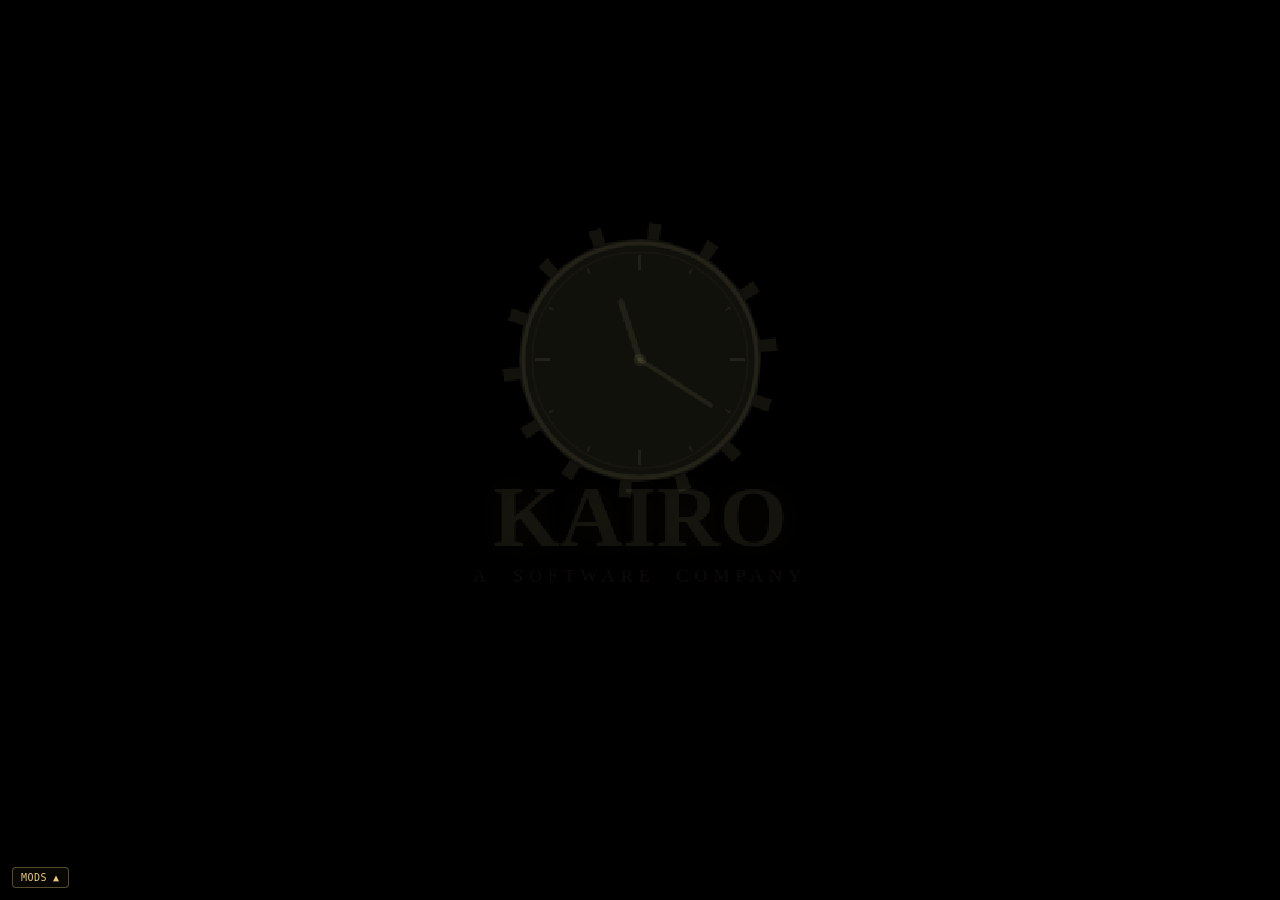
==== commit ca2eb4ae: "update haunted" ====
--- a/index.html
+++ b/index.html
@@ -223,7 +223,7 @@
         if (typeof s.mobJoyScale  === "number") mobJoyScale  = Math.max(0.6, Math.min(1.6, s.mobJoyScale));
         if (typeof s.mobBtnScale  === "number") mobBtnScale  = Math.max(0.6, Math.min(1.6, s.mobBtnScale));
         if (typeof s.mobOpacity   === "number") mobOpacity   = Math.max(0.3, Math.min(1.0, s.mobOpacity));
-      } catch (_) { /* corrupt — silently ignore */ }
+      } catch { /* corrupt — silently ignore */ }
     }
     loadMobileSettings();
 
@@ -247,27 +247,102 @@
     const _blurCtxSmall = _blurCanvasSmall.getContext("2d");
 
     // Handheld camera PiP — offscreen canvases for the viewfinder overlay (created once)
-    const PIP_W = 234, PIP_H = 176, PIP_ZOOM = 1.2;
+    const PIP_W = 234, PIP_H = 176, _PIP_ZOOM = 1.2;
     const pipCanvas = document.createElement("canvas");
     pipCanvas.width = PIP_W; pipCanvas.height = PIP_H;
-    const pipCtx = pipCanvas.getContext("2d");
+    const _pipCtx = pipCanvas.getContext("2d");
     const pipFogCanvas = document.createElement("canvas");
     pipFogCanvas.width = PIP_W; pipFogCanvas.height = PIP_H;
-    const pipFogCtx = pipFogCanvas.getContext("2d");
+    const _pipFogCtx = pipFogCanvas.getContext("2d");
+
+    // --- URL flag parsing ---
+    // Supported flags (append to URL, e.g. ?seed=42&skipSetup=1&ghost=Onryo):
+    //   seed=<int>      deterministic Math.random() via mulberry32
+    //   debug=1         force DEBUG_GHOST_BEHAVIOR on
+    //   skipSetup=1     start with safe-time already expired
+    //   ghost=<Name>    force specific ghost type on next round start
+    //   sanity=<0-100>  override starting sanity on next round start
+    //   autoStart=1     skip menu, jump straight into a round
+    const URL_FLAGS = (() => {
+      const p = new URLSearchParams(location.search);
+      return {
+        seed: p.has("seed") ? parseInt(p.get("seed"), 10) : null,
+        debug: p.get("debug") === "1",
+        skipSetup: p.get("skipSetup") === "1",
+        ghost: p.get("ghost") || null,
+        sanity: p.has("sanity") ? Math.max(0, Math.min(100, parseFloat(p.get("sanity")))) : null,
+        autoStart: p.get("autoStart") === "1",
+      };
+    })();
+    // Deterministic RNG: override Math.random with mulberry32 if seed provided.
+    // Seed also restored on every round start (see __debug.applyFlags).
+    if (URL_FLAGS.seed !== null && !isNaN(URL_FLAGS.seed)) {
+      const _mk = (seed) => {
+        let a = seed >>> 0;
+        return () => {
+          a = (a + 0x6D2B79F5) >>> 0;
+          let t = a;
+          t = Math.imul(t ^ (t >>> 15), t | 1);
+          t ^= t + Math.imul(t ^ (t >>> 7), t | 61);
+          return ((t ^ (t >>> 14)) >>> 0) / 4294967296;
+        };
+      };
+      const rng = _mk(URL_FLAGS.seed);
+      Math.random = rng;
+      console.log("%c[debug] Math.random seeded with " + URL_FLAGS.seed, "color:#ffa040");
+    }
 
     // --- Debug ---
     const DEBUG_COLLISION      = false; // set true to show collision overlay
     const DEBUG_GHOST          = false; // set true to enable ghost console logging
-    let   DEBUG_GHOST_BEHAVIOR = true;  // set false to hide ghost debug HUD
+    let   DEBUG_GHOST_BEHAVIOR = URL_FLAGS.debug ? true : true;  // set false to hide ghost debug HUD
     let   _dbgLastEmfLevel     = 0;     // last EMF level fired this round (debug)
     let   _dbgForceHuntRect    = null;  // set each frame when debug HUD is visible
+    let   _dbgForceEventRect   = null;
+    let   _dbgForceScareRect   = null;
+    let   _dbgForceBangRect    = null;
+    let   _dbgForceInteractRect = null;
+    let   _dbgInteractType     = 0;    // cycles through interaction types
+    const _DBG_INTERACT_TYPES  = ["touchDoor","closeDoor","touchLightSwitch","interactNearby","checkEvidenceTarget","flipBreaker"];
     let   _dbgSanityDrain      = 0;    // current passive drain %/s (shown in debug HUD)
     let   _dbgSanitySource     = "";   // label for current drain source (debug)
+    const _sanTrk = {
+      passiveRate: 0, passiveSrc: "", powerMult: 1.0,
+      sightRate: 0, sightSrc: "",
+      huntRate: 0, sprintRate: 0,
+      recentHits: [],
+      open: false,
+      roomLabel: "", roomLit: false, inDark: false, isOutside: true, powerOn: true,
+    };
+    function _sanTrkReset() {
+      _sanTrk.passiveRate = 0; _sanTrk.passiveSrc = "";
+      _sanTrk.powerMult = 1.0;
+      _sanTrk.sightRate = 0; _sanTrk.sightSrc = "";
+      _sanTrk.huntRate = 0; _sanTrk.sprintRate = 0;
+      for (let i = _sanTrk.recentHits.length - 1; i >= 0; i--) {
+        _sanTrk.recentHits[i].age += _lastUpdateDelta;
+        if (_sanTrk.recentHits[i].age > 5) _sanTrk.recentHits.splice(i, 1);
+      }
+    }
+    function _sanTrkHit(source, amount) {
+      _sanTrk.recentHits.unshift({ source, amount, age: 0 });
+      if (_sanTrk.recentHits.length > 5) _sanTrk.recentHits.pop();
+    }
+    let   _dbgControlsOpen     = false; // debug buttons collapsed by default
+    let   _dbgControlsToggleRect = null; // clickable toggle bar rect
+    let   _dbgNoDetect         = false; // when ON, ghost cannot sense/detect player at all
+    let   _dbgNoDetectRect     = null;  // clickable toggle button rect
+    let   _dbgLightsOnRect     = null;  // clickable "all lights ON" button rect
+    let   _dbgLightsOffRect    = null;  // clickable "all lights OFF" button rect
+    let   _dbgSlowHunt         = false; // when ON, ghost hunt speed reduced to 30%
+    let   _dbgSlowHuntRect     = null;  // clickable toggle button rect
+    let   _dbgSeeGhost         = false; // when ON, ghost rendered through walls/fog
+    let   _dbgSeeGhostRect     = null;  // clickable toggle button rect
 
     // ── Sanity drain tuning constants ────────────────────────────────────────
     // Change these to tune how fast sanity falls in different conditions.
-    const SANITY_DRAIN_DARK    = 0.06; // %/s while in an unlit room (~14 min to 50% in pure dark)
-    const SANITY_DRAIN_LIT     = 0.02; // %/s while in a lit room (almost none — keep lights on)
+    const SANITY_DRAIN_DARK    = 0.12; // %/s while in an unlit room
+    const SANITY_DRAIN_LIT     = 0.00; // %/s while in a lit room (no drain)
     const SANITY_DRAIN_SIGHT   = 0.25; // %/s while ghost is visible and within ~200px
     const SANITY_HIT_HUNT_WARN = 0.5;  // instant % loss when a hunt warning triggers
 
@@ -278,8 +353,8 @@
       roamTendency:        1.0,   // how far/often ghost wanders
       roomLoyalty:         0.5,   // 0=roams freely, 1=stays near fav room
       huntThreshold:       50,    // sanity% at which hunts begin
-      huntSpeedBase:       0.85,  // search speed multiplier × player.speed (slower than player)
-      huntSpeedLOS:        1.1,   // chase speed multiplier × player.speed (just faster than player)
+      huntSpeedBase:       1.0625, // Phasmophobia standard baseline: 1.7 m/s ÷ 1.6 m/s player walk
+      huntSpeedLOS:        1.1,    // chase speed multiplier × player.speed (LOS acceleration separate)
       lightInteraction:    "off", // "off"|"on"|"flicker" — preferred light state
       doorInteraction:     0.5,   // 0–1 chance to interact with nearby door
       electronicsAttraction: 0.5, // 0–1 bias toward active electronics
@@ -305,7 +380,7 @@
     // (no profile auth)
     // Phase durations in seconds: [fade-in, HOLD, fade-out, fade-in, HOLD, fade-out]
     const INTRO_DUR = [1.0, 2.4, 0.8, 0.8, 2.2, 0.7];
-    let titleScreenActive = true;   // convenience alias: true when menuPhase !== null
+    let _titleScreenActive = true;   // convenience alias: true when menuPhase !== null
     let _corkboardPage = 0;         // active board index: 0=Map 1=Loadout 2=Investigator
     let _menuTouchFeedback = null;  // mobile: { x, y, timer } ripple at last tapped position
     const CORKBOARD_PAGES = 3;
@@ -316,16 +391,78 @@
     let _diffArrowLeft       = null;    // difficulty ‹ arrow rect on investigator page
     let _diffArrowRight      = null;    // difficulty › arrow rect on investigator page
     let _diffPopupOpen       = false;   // whether difficulty selection popup is open
+    let _diffPopupTab        = 0;       // Custom editor sub-tab: 0=Player 1=Ghost 2=Contract
+    let _diffTabRects        = [];      // sub-tab click rects (Custom mode)
+    let _diffEditorRects     = [];      // per-setting arrow-button rects (Custom mode)
     let _diffSelectRect      = null;    // clickable difficulty button rect (investigator page)
     let _diffPopupRects      = [];      // per-difficulty option rects inside popup
     let _diffPopupBackRect   = null;    // BACK button rect inside popup
     let _diffSanityDrainMult = 1.0;     // applied in drainSanity()
     let _diffGhostSpeedMult  = 1.0;     // applied to ghost hunt speed
-    let _hiddenEvidenceTypes = [];       // evidence types not findable this round
+    // Per-round difficulty snapshot + derived multipliers. Set by _startGame() from
+    // the active preset/custom settings; read by gameplay systems in-round.
+    let _diffActiveSettings   = null;
+    let _diffPlayerSpeedMult  = 1.0;
+    let _diffHuntsAllowed     = true;
+    let _diffHuntDurationMult = 1.0;
+    let _diffKillsExtendHunts = false;
+    let _diffGracePeriodMax   = 3;   // seconds of invulnerability at hunt start
+    let _diffHuntGraceRemaining = 0; // counts down during active hunts
+    let _diffRoomChangeChance = 0;   // per-second chance ghost swaps favorite room
+    let _diffEventFreqMult    = 1.0;
+    let _diffRoamFreqMult     = 1.0;
+    let _diffActivityMult     = 1.0;
+    let _diffSprintEnabled    = true;
+    let _diffFlashlightsEnabled = true;
+    let _diffMedRestorePct    = 35;
+    let _diffFingerprintDuration = 120;
+    let _diffFingerprintChance= 1.0;
+    let _diffLoseItemsOnDeath = true;
+    let _diffInsurancePct     = 0;
+    let _diffGhostRespVisible = true;
+    let _diffSanityMonitorOn  = true;
+    let _diffActivityMonitorOn= true;
+    let _diffFuseBoxOnMap     = true;
+    let _diffHidingLabels     = null; // Set<string> of enabled hiding room labels
+    let _hiddenEvidenceTypes  = [];   // evidence types not findable this round
+
+    // Helper: set huntDuration with the difficulty's huntDuration multiplier applied
+    // and open the grace-period window. Callers still assign ghostHunting = true
+    // themselves — this only handles timing values.
+    function _initHuntTiming(base) {
+      huntDuration = base * _diffHuntDurationMult;
+      _diffHuntGraceRemaining = _diffGracePeriodMax;
+      return huntDuration;
+    }
+    function _isHuntableRoom(r) { return r && r.label !== "Yard"; }
+    function _initHuntLastKnown() {
+      const px = player.x + 8, py = player.y + 8;
+      const pRoom = _roomAtPoint(px, py);
+      const _hidden = isHiding && (hideSource === "closet" || hideSource === "furniture");
+      _huntStartHidden = _hidden;
+      // Fresh hunt = fresh visit bias. Pre-seed the ghost's current room as
+      // already-visited so the first rail pick prefers a neighbour over staying put.
+      _huntSearchVisits.clear();
+      const _ghRoom = _ghostRoom(ghostX, ghostY) || ghostFavRoom;
+      if (_ghRoom) _huntSearchVisits.set(_ghRoom, 1);
+      if (_dbgNoDetect || _hidden || py > 720 || !_isHuntableRoom(pRoom)) {
+        const r = _ghostRoom(ghostX, ghostY) || ghostFavRoom;
+        _huntLastKnownX = r ? r.x + r.w / 2 : ghostX;
+        _huntLastKnownY = r ? r.y + r.h / 2 : ghostY;
+        ghostLastKnownRoom = r;
+        _huntStartSource = _dbgNoDetect ? "dbg_nodetect" : _hidden ? "hidden→ghost_room" : "safe→ghost_room";
+      } else {
+        _huntLastKnownX = px; _huntLastKnownY = py;
+        ghostLastKnownRoom = pRoom;
+        _huntStartSource = "player";
+      }
+      if (DEBUG_GHOST_BEHAVIOR) console.log(`[Hunt] _initHuntLastKnown: hidden=${_hidden} noDetect=${_dbgNoDetect} source=${_huntStartSource} target=${ghostLastKnownRoom?.label}`);
+    }
     let _loadingStartT      = 0;        // Date.now() when loading screen began
     let _loadingTimeoutId   = null;     // setTimeout id for the loading → game transition
     let _loadingCallback    = null;     // stored game-start fn so click can skip loading
     let _modeSelectRects    = [];       // mode select button rects, set each frame
+    let _modeSelectPrestigeRect = null; // PRESTIGE button rect on the mode-select agent card
     let _titleMx = 0, _titleMy = 0; // canvas-space mouse position for hover states
     let _titleStartRect   = null;   // start button rect (title screen), set each frame
     let _titleCreditsRect = null;   // credits button rect (title screen), set each frame
@@ -379,12 +516,29 @@
     // null = no popup; otherwise { died, ghostName, guess, correct, xpEarned }
     let _resultsPopup = null;
     let _resultsNextRect = null; // set each frame while popup is drawn
-    let loopRunning  = false;
+
+    // Post-mission progression / level-up animation sequence state.
+    // null = idle. While active, drawXpSequence() draws on top of the lobby
+    // and consumes clicks via _xpSeqHitTest(). Real progression is applied
+    // by awardXp() before the sequence starts; this is purely a visual replay
+    // that walks the XP bar from the pre-mission state to the post-mission
+    // state, popping unlock cards at each level threshold.
+    let _xpSeq = null;
+    let _xpSeqDoneRect    = null; // "Done" on the level-up popup
+    let _xpSeqSkipRect    = null; // "Skip" while fill is animating
+    let _xpSeqFinalRect   = null; // final "Done" after sequence completes
+    let _xpSeqMx = 0, _xpSeqMy = 0; // last mouse pos (mirrored in mousemove)
+    let _loopRunning  = false;
     let journalOpen    = false;
     let lostRound      = false;
     let _deathTimer    = 0;   // > 0: death sequence playing (controls frozen, overlay drawn)
     let _deathParticles = []; // blood splatter particles [{x,y,vx,vy,r,alpha,col}]
     let _deathShake    = 0;   // camera shake intensity (decays to 0)
+    let _deathVariant  = 0;   // 0=lunge, 1=flicker-rush, 2=static-collapse
+    let _deathGhostImg = null;
+    let _postDeathPhase = 0;  // 0=none, 1=ghost spectral (5s), 2=loading transition (2s)
+    let _postDeathTimer = 0;
+    let _deathPosX = 0, _deathPosY = 0;
     let equipmentOpen  = false; // van pegboard screen
     let dangerTimerOpen  = false; // van threat monitor popup
     let hauntedMirrorOpen  = false; // haunted mirror vision overlay
@@ -420,6 +574,7 @@
     let voodooPostT      = 0;       // countdown after effect before popup closes
     let voodooSpent      = false;   // all 5 pins used
     let ghostAppearTimer = 0;       // > 0: show ghost in gray translucent form in world
+    let _phantomLOSLogT  = 0;       // debug-throttle for Phantom LOS sanity-drain log
     let ghostHuntFlash   = 0;       // > 0: brief red screen flicker on hunt start (0.3s)
     let ghostScareTimer  = 0;       // countdown to next scare event (random interval)
     let _ghostEventPhase = null;    // null | "approach" | "retreat" — walk-toward event phase
@@ -436,11 +591,376 @@
     let huntCheckTimer   = 0;       // counts down to next hunt-start roll (3–5s interval)
     let thayeAge         = 0;       // seconds the current Thaye has been alive (ages = lower threshold)
     let incensePacified  = 0;       // > 0: ghost won't hunt (seconds remaining)
+    // Banshee fixation: solo-player game so target is always `player`, but we carry a reference
+    // so logs read correctly and a multi-player retarget hook has somewhere to land.
+    let _bansheeTarget   = null;    // set to `player` on round start when Banshee is the ghost
+    let _bansheeStalkT   = 0;       // throttles mid-roam "stalk player's room" retargets
+    let _bansheeScreamCD = 0;       // cooldown between signature scream events (seconds)
+    // Jinn: breaker-dependent abilities — boosted chase state + breaker-area sanity drain.
+    let _jinnBoostPrev   = false;   // previous frame's boost state; flips → enter/exit logs
+    let _jinnBoostExitReason = "";  // last reason boost ended ("breaker off", "lost LOS", "too close")
+    let _jinnDrainCD     = 0;       // cooldown between Jinn breaker sanity-drain casts
     let playerSanity     = 100;     // 0–100; voodoo/tarot reduce; drains slowly during hunt
     let playerMoney      = 0;        // earned from completed investigations; spent in shop
-    let playerLevel      = 1;        // player level (future XP progression)
-    let playerXP         = 40;       // current XP within current level
-    let playerXPNext     = 500;      // XP needed for next level
+    // ── Progression / level system ─────────────────────────────────────────
+    // Phasmophobia-style XP curve + level-gated unlocks. Single source of
+    // truth: LEVEL_UNLOCKS data table + a few small helpers below.
+    //
+    // Curve:
+    //   1..100     cumulative XP to reach L = floor(100 * (L-1)^1.73)
+    //   101..999   each level costs a flat 4,971 XP
+    //   1000+      cumulative XP = floor(4,468,929 + 100 * (L-900)^1.73)
+    //
+    // "wired" flags: true  → that thing currently exists in code (gameplay
+    // can use it; a level gate is data-only, not enforced this task).
+    //                false → represented in progression data only; gameplay
+    // code must treat it as future / unavailable (no crash, no fake behavior).
+    let playerLevel      = 1;        // current level (1+)
+    let playerXP         = 0;        // XP earned within the current level
+    let playerXPNext     = 0;        // XP needed to reach next level (set below)
+    const _unlockedSet   = new Set();// ids already granted (preserve unlocked state)
+    let _prestigeAvailable = false;  // set true when player crosses level 100
+    let _prestigeCount   = 0;        // 0..PRESTIGE_MAX; shown as roman numeral prefix when >0
+    let playerAgentId    = "0000";   // 4-digit zero-padded; generated on first load, persisted
+    const PRESTIGE_MAX   = 20;       // caps at XX
+    // Roman numerals 1..20 (index 0 unused). Used for the prestige prefix on the
+    // mode-select card, e.g. _prestigeCount=3 → "III-{level}".
+    const ROMAN_NUMERALS = [
+      "", "I", "II", "III", "IV", "V", "VI", "VII", "VIII", "IX", "X",
+      "XI", "XII", "XIII", "XIV", "XV", "XVI", "XVII", "XVIII", "XIX", "XX",
+    ];
+    function getLevelDisplay(level, prestige) {
+      if (prestige > 0 && prestige <= PRESTIGE_MAX) return `${ROMAN_NUMERALS[prestige]}-${level}`;
+      return `L${level}`;
+    }
+
+    // Single source of truth for level unlocks.
+    // ── Map unlocks must match Haunted's actual content. ──
+    // Currently shipped: 1st Roseboosh Street (id 0, unlocked at L1) and
+    // Gallow's Inn (id 1, gated at L15). Slots 2/3 in MAP_REGISTRY are
+    // placeholders ("???") and have no progression entry until they exist.
+    const LEVEL_UNLOCKS = [
+      // L2
+      { level:2,  id:"equip:photo_camera_t1",  kind:"equipment",  label:"Photo Camera Tier 1",        wired:true  },
+      // L3
+      { level:3,  id:"equip:motion_sensor_t1", kind:"equipment",  label:"Motion Sensor Tier 1",       wired:true  },
+      // L4
+      { level:4,  id:"equip:sound_recorder_t1",kind:"equipment",  label:"Sound Recorder Tier 1",      wired:true  },
+      // L5
+      { level:5,  id:"equip:parabolic_mic_t1", kind:"equipment",  label:"Parabolic Microphone Tier 1",wired:true  },
+      // L7
+      { level:7,  id:"equip:crucifix_t1",      kind:"equipment",  label:"Crucifix Tier 1",            wired:true  },
+      // L8
+      { level:8,  id:"equip:salt_t1",          kind:"equipment",  label:"Salt Tier 1",                wired:true  },
+      // L9
+      { level:9,  id:"equip:tripod_t1",        kind:"equipment",  label:"Tripod Tier 1",              wired:true  },
+      // L10
+      { level:10, id:"diff:intermediate",      kind:"difficulty", label:"Intermediate difficulty",    wired:true  },
+      { level:10, id:"equip:sound_sensor_t1",  kind:"equipment",  label:"Sound Sensor Tier 1",        wired:true  },
+      // L12
+      { level:12, id:"equip:firelight_t1",     kind:"equipment",  label:"Firelight Tier 1",           wired:true  },
+      { level:12, id:"equip:igniter_t1",       kind:"equipment",  label:"Igniter Tier 1",             wired:true  },
+      // L13
+      { level:13, id:"equip:head_gear_t1",     kind:"equipment",  label:"Head Gear Tier 1",           wired:true  },
+      // L14
+      { level:14, id:"equip:incense_t1",       kind:"equipment",  label:"Incense Tier 1",             wired:true  },
+      { level:14, id:"equip:sanity_meds_t1",   kind:"equipment",  label:"Sanity Medication Tier 1",   wired:true  },
+      // L15 — first new map unlock in Haunted
+      { level:15, id:"map:gallows_inn",        kind:"map",        label:"Gallow's Inn",               wired:true  },
+      // L18
+      { level:18, id:"equip:flashlight_t2",    kind:"equipment",  label:"Flashlight Tier 2",          wired:false },
+      { level:18, id:"equip:emf_reader_t2",    kind:"equipment",  label:"EMF Reader Tier 2",          wired:false },
+      { level:18, id:"equip:uv_light_t2",      kind:"equipment",  label:"UV Light Tier 2",            wired:false },
+      // L20
+      { level:20, id:"diff:professional",      kind:"difficulty", label:"Professional difficulty",    wired:true  },
+      // L23
+      { level:23, id:"equip:ghost_book_t2",    kind:"equipment",  label:"Ghost Writing Book Tier 2",  wired:false },
+      { level:23, id:"equip:photo_camera_t2",  kind:"equipment",  label:"Photo Camera Tier 2",        wired:false },
+      { level:23, id:"equip:spirit_box_t2",    kind:"equipment",  label:"Spirit Box Tier 2",          wired:false },
+      // L27
+      { level:27, id:"equip:dots_t2",          kind:"equipment",  label:"D.O.T.S. Projector Tier 2",  wired:false },
+      { level:27, id:"equip:video_camera_t2",  kind:"equipment",  label:"Video Camera Tier 2",        wired:false },
+      { level:27, id:"equip:thermometer_t2",   kind:"equipment",  label:"Thermometer Tier 2",         wired:false },
+      // L30
+      { level:30, id:"diff:nightmare",         kind:"difficulty", label:"Nightmare difficulty",       wired:true  },
+      // L32
+      { level:32, id:"equip:sound_sensor_t2",  kind:"equipment",  label:"Sound Sensor Tier 2",        wired:false },
+      { level:32, id:"equip:parabolic_mic_t2", kind:"equipment",  label:"Parabolic Microphone Tier 2",wired:false },
+      // L34
+      { level:34, id:"equip:tripod_t2",        kind:"equipment",  label:"Tripod Tier 2",              wired:false },
+      { level:34, id:"equip:flashlight_t3",    kind:"equipment",  label:"Flashlight Tier 3",          wired:false },
+      { level:34, id:"equip:crucifix_t2",      kind:"equipment",  label:"Crucifix Tier 2",            wired:false },
+      // L37
+      { level:37, id:"equip:igniter_t2",       kind:"equipment",  label:"Igniter Tier 2",             wired:false },
+      { level:37, id:"equip:incense_t2",       kind:"equipment",  label:"Incense Tier 2",             wired:false },
+      { level:37, id:"equip:firelight_t2",     kind:"equipment",  label:"Firelight Tier 2",           wired:false },
+      // L39
+      { level:39, id:"equip:sanity_meds_t2",   kind:"equipment",  label:"Sanity Medication Tier 2",   wired:false },
+      { level:39, id:"equip:sound_recorder_t2",kind:"equipment",  label:"Sound Recorder Tier 2",      wired:false },
+      { level:39, id:"equip:salt_t2",          kind:"equipment",  label:"Salt Tier 2",                wired:false },
+      // L40
+      { level:40, id:"diff:insanity",          kind:"difficulty", label:"Insanity difficulty",        wired:true  },
+      // L42
+      { level:42, id:"equip:motion_sensor_t2", kind:"equipment",  label:"Motion Sensor Tier 2",       wired:false },
+      { level:42, id:"equip:head_gear_t2",     kind:"equipment",  label:"Head Gear Tier 2",           wired:false },
+      // L46
+      { level:46, id:"equip:emf_reader_t3",    kind:"equipment",  label:"EMF Reader Tier 3",          wired:false },
+      { level:46, id:"equip:spirit_box_t3",    kind:"equipment",  label:"Spirit Box Tier 3",          wired:false },
+      { level:46, id:"equip:uv_light_t3",      kind:"equipment",  label:"UV Light Tier 3",            wired:false },
+      // L49
+      { level:49, id:"equip:dots_t3",          kind:"equipment",  label:"D.O.T.S. Projector Tier 3",  wired:false },
+      { level:49, id:"equip:video_camera_t3",  kind:"equipment",  label:"Video Camera Tier 3",        wired:false },
+      // L50
+      { level:50, id:"diff:custom",            kind:"difficulty", label:"Custom difficulty",          wired:true  },
+      // L52
+      { level:52, id:"equip:igniter_t3",       kind:"equipment",  label:"Igniter Tier 3",             wired:false },
+      { level:52, id:"equip:sound_sensor_t3",  kind:"equipment",  label:"Sound Sensor Tier 3",        wired:false },
+      // L55
+      { level:55, id:"equip:ghost_book_t3",    kind:"equipment",  label:"Ghost Writing Book Tier 3",  wired:false },
+      { level:55, id:"equip:photo_camera_t3",  kind:"equipment",  label:"Photo Camera Tier 3",        wired:false },
+      // L60
+      { level:60, id:"equip:sound_recorder_t3",kind:"equipment",  label:"Sound Recorder Tier 3",      wired:false },
+      { level:60, id:"equip:tripod_t3",        kind:"equipment",  label:"Tripod Tier 3",              wired:false },
+      // L65
+      { level:65, id:"equip:thermometer_t3",   kind:"equipment",  label:"Thermometer Tier 3",         wired:false },
+      { level:65, id:"equip:salt_t3",          kind:"equipment",  label:"Salt Tier 3",                wired:false },
+      // L70
+      { level:70, id:"equip:parabolic_mic_t3", kind:"equipment",  label:"Parabolic Microphone Tier 3",wired:false },
+      { level:70, id:"equip:motion_sensor_t3", kind:"equipment",  label:"Motion Sensor Tier 3",       wired:false },
+      // L75
+      { level:75, id:"equip:sanity_meds_t3",   kind:"equipment",  label:"Sanity Medication Tier 3",   wired:false },
+      { level:75, id:"equip:firelight_t3",     kind:"equipment",  label:"Firelight Tier 3",           wired:false },
+      // L80
+      { level:80, id:"equip:head_gear_t3",     kind:"equipment",  label:"Head Gear Tier 3",           wired:false },
+      { level:80, id:"equip:incense_t3",       kind:"equipment",  label:"Incense Tier 3",             wired:false },
+      { level:80, id:"equip:crucifix_t3",      kind:"equipment",  label:"Crucifix Tier 3",            wired:false },
+      // L100
+      { level:100,id:"prestige:opportunity",   kind:"prestige",   label:"Prestige Opportunity",       wired:false },
+    ];
+
+    // Index unlocks by level for O(1) lookup during level-up.
+    const _unlocksByLevel = (() => {
+      const m = new Map();
+      for (const u of LEVEL_UNLOCKS) {
+        if (!m.has(u.level)) m.set(u.level, []);
+        m.get(u.level).push(u);
+      }
+      return m;
+    })();
+
+    // Cumulative XP required to *reach* a level from level 1 (level 1 = 0 XP).
+    function getCumulativeXpForLevel(level) {
+      if (level <= 1) return 0;
+      if (level <= 100)  return Math.floor(100 * Math.pow(level - 1, 1.73));
+      if (level <  1000) {
+        const at100 = Math.floor(100 * Math.pow(99, 1.73));
+        return at100 + 4971 * (level - 100);
+      }
+      return Math.floor(4_468_929 + 100 * Math.pow(level - 900, 1.73));
+    }
+
+    // XP cost of a single level (XP needed while AT `level` to reach `level+1`).
+    function getXpToNextLevel(level) {
+      return getCumulativeXpForLevel(level + 1) - getCumulativeXpForLevel(level);
+    }
+
+    // All unlocks attached to a specific level (returns [] if none).
+    function getUnlocksForLevel(level) {
+      return _unlocksByLevel.get(level) || [];
+    }
+
+    // Mark every unlock at `level` as granted. Returns the list that were newly added
+    // (so callers can show "you just unlocked X" UI). Idempotent.
+    function applyLevelUnlocks(level) {
+      const added = [];
+      for (const u of getUnlocksForLevel(level)) {
+        if (!_unlockedSet.has(u.id)) {
+          _unlockedSet.add(u.id);
+          added.push(u);
+          if (u.kind === "prestige") _prestigeAvailable = true;
+        }
+      }
+      return added;
+    }
+
+    // Next milestone level >= startLevel that has any unlock entries.
+    // Returns null if none remain (e.g. past the highest defined level).
+    function getNextUnlockMilestone(startLevel) {
+      let best = Infinity;
+      for (const lv of _unlocksByLevel.keys()) {
+        if (lv >= startLevel && lv < best) best = lv;
+      }
+      return Number.isFinite(best) ? best : null;
+    }
+
+    // Award XP. Handles multi-level jumps cleanly. Returns:
+    //   { leveledUp:bool, levelsGained:int, newUnlocks:[unlocks across all crossed levels] }
+    function awardXp(amount) {
+      if (!amount || amount <= 0) return { leveledUp:false, levelsGained:0, newUnlocks:[] };
+      const before = playerLevel;
+      const newUnlocks = [];
+      playerXP += amount;
+      // Loop in case a single reward crosses multiple levels.
+      while (true) {
+        const need = getXpToNextLevel(playerLevel);
+        if (playerXP < need) break;
+        playerXP   -= need;
+        playerLevel += 1;
+        for (const u of applyLevelUnlocks(playerLevel)) newUnlocks.push(u);
+      }
+      playerXPNext = getXpToNextLevel(playerLevel);
+      saveProgression();
+      return {
+        leveledUp:    playerLevel > before,
+        levelsGained: playerLevel - before,
+        newUnlocks,
+      };
+    }
+
+    // Data-driven rank label for the title-screen badge.
+    function getRankForLevel(level) {
+      if (level >= 50) return "Veteran";
+      if (level >= 20) return "Investigator";
+      if (level >= 10) return "Apprentice";
+      return "Rookie";
+    }
+
+    // ── Post-mission XP fill / level-up animation sequence ────────────────
+    // Real progression has already been applied by awardXp() before this
+    // sequence starts; the snapshot captures the *visual* path the bar walks
+    // from the pre-mission state back up to the post-mission state.
+    //
+    // Phases:
+    //   "fill"    — XP bar animating upward (Skip button active)
+    //   "popup"   — paused on a level-up unlock card (Done button on card)
+    //   "summary" — final state, all unlocks listed (Done button closes)
+    function startLevelUpSequence(snap) {
+      if (!snap || !snap.totalEarned || snap.totalEarned <= 0) return;
+      _xpSeq = {
+        phase:        "fill",
+        skipped:      false,
+        startLevel:   snap.startLevel,
+        startXp:      snap.startXp,
+        startNeeded:  snap.startNeeded,
+        endLevel:     snap.endLevel,
+        endXp:        snap.endXp,
+        endNeeded:    snap.endNeeded,
+        totalEarned:  snap.totalEarned,
+        appliedXp:    0,
+        // Live "display" cursor walking the bar.
+        displayLevel: snap.startLevel,
+        displayXp:    snap.startXp,
+        displayNeeded:snap.startNeeded,
+        // Unlocks bucketed by level (for popup) + flat list (for summary).
+        unlocksByLvl: snap.unlocksByLvl || new Map(),
+        allUnlocks:   Array.isArray(snap.allUnlocks) ? snap.allUnlocks.slice() : [],
+        currentPopup: null, // { level, unlocks } while a level-up card is showing
+        // Pace: aim for ~2.5s of fill total; clamp to a sane min/max XP/sec.
+        fillSpeed:    Math.max(80, Math.min(8000, snap.totalEarned / 2.5)),
+      };
+    }
+    // Per-frame advance — call from the lobby render loop.
+    function _xpSeqStep(delta) {
+      if (!_xpSeq) return;
+      const s = _xpSeq;
+      if (s.phase !== "fill") return;
+      if (s.appliedXp >= s.totalEarned) { s.phase = "summary"; return; }
+      let chunk = s.fillSpeed * delta;
+      const remaining = s.totalEarned - s.appliedXp;
+      if (chunk > remaining) chunk = remaining;
+      const room = s.displayNeeded - s.displayXp;
+      if (chunk >= room) {
+        // Cross a level boundary.
+        s.appliedXp   += room;
+        s.displayLevel += 1;
+        s.displayXp    = 0;
+        s.displayNeeded = getXpToNextLevel(s.displayLevel);
+        const ups = s.unlocksByLvl.get(s.displayLevel) || [];
+        s.currentPopup = { level: s.displayLevel, unlocks: ups };
+        s.phase = "popup";
+      } else {
+        s.displayXp  += chunk;
+        s.appliedXp  += chunk;
+        if (s.appliedXp >= s.totalEarned - 0.001) {
+          // Snap to exact final state to avoid float drift.
+          s.appliedXp   = s.totalEarned;
+          s.displayLevel = s.endLevel;
+          s.displayXp    = s.endXp;
+          s.displayNeeded= s.endNeeded;
+          s.phase = "summary";
+        }
+      }
+    }
+    function skipLevelUpSequence() {
+      if (!_xpSeq) return;
+      _xpSeq.skipped       = true;
+      _xpSeq.appliedXp     = _xpSeq.totalEarned;
+      _xpSeq.displayLevel  = _xpSeq.endLevel;
+      _xpSeq.displayXp     = _xpSeq.endXp;
+      _xpSeq.displayNeeded = _xpSeq.endNeeded;
+      _xpSeq.currentPopup  = null;
+      _xpSeq.phase         = "summary";
+    }
+    function finishLevelUpSequence() { _xpSeq = null; }
+
+    // ── Prestige + persistence ────────────────────────────────────────────
+    // Prestige consumes a level-100 progression and adds a roman-numeral prefix
+    // to the displayed level. Resets level→1 and within-level XP→0 so the user
+    // re-grinds the curve. Already-granted unlocks stay in `_unlockedSet` (they
+    // don't gate anything mid-game today; this avoids destroying state for the
+    // user). Returns true if prestige actually happened.
+    function _doPrestige() {
+      if (playerLevel < 100 || _prestigeCount >= PRESTIGE_MAX) return false;
+      _prestigeCount    += 1;
+      playerLevel        = 1;
+      playerXP           = 0;
+      playerXPNext       = getXpToNextLevel(playerLevel);
+      _prestigeAvailable = false;
+      saveProgression();
+      console.log(`[Prestige] entered ${ROMAN_NUMERALS[_prestigeCount]} — level reset to 1`);
+      return true;
+    }
+
+    const PROGRESSION_STORAGE_KEY = "ghost_game_progression_v1";
+    function saveProgression() {
+      try {
+        localStorage.setItem(PROGRESSION_STORAGE_KEY, JSON.stringify({
+          level:    playerLevel,
+          xp:       playerXP,
+          prestige: _prestigeCount,
+          prestigeAvailable: _prestigeAvailable,
+          agentId:  playerAgentId,
+          unlocked: Array.from(_unlockedSet),
+        }));
+      } catch { /* storage full / disabled — ignore */ }
+    }
+    function loadProgression() {
+      try {
+        const raw = localStorage.getItem(PROGRESSION_STORAGE_KEY);
+        if (raw) {
+          const s = JSON.parse(raw);
+          if (Number.isFinite(s.level) && s.level >= 1)         playerLevel        = Math.floor(s.level);
+          if (Number.isFinite(s.xp)    && s.xp    >= 0)         playerXP           = Math.floor(s.xp);
+          if (Number.isFinite(s.prestige))                       _prestigeCount     = Math.max(0, Math.min(PRESTIGE_MAX, Math.floor(s.prestige)));
+          if (typeof s.prestigeAvailable === "boolean")          _prestigeAvailable = s.prestigeAvailable;
+          if (typeof s.agentId === "string" && /^\d{4}$/.test(s.agentId)) playerAgentId = s.agentId;
+          if (Array.isArray(s.unlocked)) for (const id of s.unlocked) _unlockedSet.add(id);
+        }
+      } catch { /* corrupt storage — silently ignore */ }
+      // First-run agent ID — random 0001..9999, persisted.
+      if (playerAgentId === "0000") {
+        playerAgentId = String(1 + Math.floor(Math.random() * 9999)).padStart(4, "0");
+      }
+    }
+
+    // Load any saved progression BEFORE deriving xp-to-next or applying starting unlocks.
+    loadProgression();
+
+    // Initialize derived state and grant any unlocks the starting level already deserves.
+    playerXPNext = getXpToNextLevel(playerLevel);
+    for (let _lv = 1; _lv <= playerLevel; _lv++) applyLevelUnlocks(_lv);
+    saveProgression();
+    // ───────────────────────────────────────────────────────────────────────
 
     let _voodooPinRects  = [];      // rebuilt each frame for click detection
     // ── Music Box state ───────────────────────────────────────────────────
@@ -478,6 +998,12 @@
     let mirrorBroken       = false; // true once mirror shatters
     let _mirrorCanvas = null, _mirrorFogCanvas = null; // offscreen render targets for ghost-POV feed
     let _mirrorRenderMode = false; // true only during mirror's renderCameraFeed call — suppresses orbs + green NV
+    // CCTV view-from-camera override — when true, draw() centers the world on (cctvCamX, cctvCamY)
+    // and replaces the player-cone fog with a camera cone. Set by drawCameraView() before calling draw().
+    let _cctvViewActive = false;
+    let _cctvCamX       = 0;
+    let _cctvCamY       = 0;
+    let _cctvCamFacing  = 0;
     let fourPanelOpen    = false; // van four-panel monitor popup
     let corkBoardOpen    = false; // van cork board popup
     let pegScrollX     = 0;    // horizontal scroll offset for the equipment board
@@ -704,8 +1230,16 @@
 
     // --- Inventory ---
     let inventory    = []; // item name strings; max 3 (lighter excluded)
+    const ITEM_MAX_CHARGES = { "Salt": 3 }; // items with limited placement charges
+    let itemCharges = {}; // keyed by item name → remaining charges (only for multi-use items)
     let hasLighter   = false; // lighter is a free 4th slot
     let selectedSlot = 0;    // which inventory slot is active
+    function _getCharges(slot) {
+      const name = inventory[slot];
+      if (!name || !(name in ITEM_MAX_CHARGES)) return null;
+      if (!(name in itemCharges)) itemCharges[name] = ITEM_MAX_CHARGES[name];
+      return itemCharges[name];
+    }
     let worldItems   = []; // items placed/dropped in the world: [{name, x, y}, ...]
     let journalTab   = 0; // 0=Home, 1=Items, 2=Overview, 3=Media, 4=Evidence, 5=Ghosts, 6=Pause Menu
     let evidenceStates = {}; // map of evidence type → "confirmed" | "crossed" (absent = neutral)
@@ -756,6 +1290,9 @@
     let cctvRecording      = false; // R key toggles recording while in CCTV view
     let cameraNightVision  = false; // N key toggles night vision on the held/CCTV camera feed
     let lighterLit    = false; // lighter flame on/off while held
+    let lighterUses   = 10;    // Tier I Lighter: matches remaining (matchbox model) — resets at round start
+    let _heldIncenseLit = false; // currently-held incense stick is burning
+    let _heldIncenseBurnT = 0;   // seconds of incense burn remaining on the held stick
     let uvFlashlightOn = false; // UV flashlight on/off (separate from regular flashlight)
     let heldItemOn   = false; // generic on/off for the currently selected inventory item
     let heldItemUsing = false; // true while use key is held (e.g. Sound Recorder recording)
@@ -780,16 +1317,56 @@
     let _huntPath         = [];    // BFS waypoints toward ghostLastKnownRoom during no-LOS search
     let _huntPathIdx      = 0;     // next waypoint index in _huntPath
     let _huntPrevKnownRoom = null; // detects when ghostLastKnownRoom changes → rebuild _huntPath
-    let _huntSearchX      = 0;     // random wander target X when searching last-known room
-    let _huntSearchY      = 0;     // random wander target Y when searching last-known room
-    let _huntSearchTimer  = 0;     // countdown to pick next search wander point
+    let _huntRailPrevRoom = null;  // room the ghost just left while on rails — lets later logic bias "go back the way they came" vs "pick a new neighbour"
+    let _huntSearchCount  = 0;     // how many rail hops we've made in the current search bout
+    let _huntSearchVisits = new Map(); // Map<Room, count> — rooms picked during the current hunt; biases pick away from already-searched rooms until everyone's been seen, then resets
+    let _huntStartSource  = "none"; // debug: what seeded the ghost's initial target (none/player/ghost_room)
+    let _huntStartHidden  = false;  // debug: was the player hidden when the hunt started?
+    let _huntState        = "search"; // "chase" | "lastSeen" | "search"
+    let _huntDetectSrc    = "none"; // current detection source: none/LOS/noise/electronics/special
+    let _huntKillWindow   = 0;      // >0: ghost recently detected player, kill eligible (counts down)
+    let _huntActiveWpIdx  = -1;     // debug: which waypoint index the ghost is targeting (-1 = none)
+    let _huntActiveWpDoorway = false; // debug: is the current waypoint a doorway?
+    let _dbgForceNextRoomRect = null; // debug: clickable "force ghost to next room" button
+    let _dbgWhisperHereRect   = null; // debug: clickable "trigger whisper here" button (Sound Recorder gated)
+    let _dbgItemInteractOpen  = false; // debug: ghost→item dropdown collapsed state
+    let _dbgItemInteractRect  = null;  // debug: dropdown header click rect
+    let _dbgItemRowRects      = [];    // debug: [{rect, name}] per-item click rects
+    let _dbgXpHeaderRect      = null;  // debug: GIVE XP dropdown header click rect
+    let _dbgXpRowRects        = [];    // debug: [{rect, kind, amount}] per-XP-preset rects
+    let _dbgXpOpen            = false; // debug: GIVE XP dropdown expanded?
+    // Presets for the GIVE XP dev tool. kind:"xp" awards a flat XP amount;
+    // kind:"levels" awards exactly enough XP to land N levels higher with 0 within-level XP.
+    const _DBG_XP_PRESETS = [
+      { kind:"xp",     amount:100,     label:"+100 XP"      },
+      { kind:"xp",     amount:1_000,   label:"+1,000 XP"    },
+      { kind:"xp",     amount:10_000,  label:"+10,000 XP"   },
+      { kind:"xp",     amount:100_000, label:"+100,000 XP"  },
+      { kind:"levels", amount:1,       label:"+1 LEVEL"     },
+      { kind:"levels", amount:10,      label:"+10 LEVELS"   },
+    ];
+    const _DBG_ITEM_INTERACT_LIST = [
+      "Video Camera","Flashlight","UV Flashlight","EMF Reader","Thermometer",
+      "D.O.T.S. Projector","Ghost Book","Spirit Box",
+      "Salt","Motion Sensor","Sound Sensor","Crucifix"
+    ];
+    let _huntCrossing = null; // committed doorway crossing: { dw, fromRoom, toRoom, cx, cy, ex, ey, phase, t }
     let _huntEmfTimer     = 0;     // countdown to next EMF spike at ghost position during hunt
     let _huntDoorSlamTimer = 0;   // countdown to next door slam during hunt
+    let _huntDoorSlamCooldown = 0; // cooldown after proactive door slam during chase
     let _huntConfusedTimer = 0;  // > 0: ghost is smudge-confused, wanders; hunt doesn't track player
+    let _huntTwinsFast    = false; // The Twins: true = fast variant (1.9 m/s), false = slow (1.5 m/s)
+    let _galluState       = "normal"; // Gallu: "normal" | "enraged" | "weakened"
+    let _obamboAggressive = false;    // Obambo: true = aggressive (1.955 m/s), false = calm (1.445 m/s)
     let _ghostRoamStepTimer = 0; // countdown to next roaming footstep sound (audible clue)
     let _evpCooldown   = 0;   // cooldown before next EVP detection (prevents spam)
     let _evpFlash      = 0;   // > 0: "EVP DETECTED" banner
     let _evpThisRound  = false; // edge: show EVP for first detection per round
+    let _whisperFlash    = 0;  // > 0: "WHISPER" HUD ping
+    let _whisperCooldown = 0;  // brief gap after a whisper plays so they don't overlap
+    // Active whisper-lure: when set, ghost is being summoned to a player-marked spot.
+    // {x, y, audioIdx, timeout} — fires sndWhisper when ghost arrives, or on timeout.
+    let _whisperLure     = null;
     let _paraMicFlash  = 0;   // > 0: "SOUND DETECTED" banner (parabolic mic)
     let _paraMicCooldown = 0; // cooldown for parabolic mic detection
     let ghostLastHeardRoom = null;  // room of last heard noise — ghost investigates
@@ -797,8 +1374,17 @@
     let _bonePos           = null;  // {x, y, photographed} — dead body/bone placed at round start
     let _sanityMedFlash    = 0;     // > 0: white flash + HUD label after taking Sanity Meds
     let _huntStartFlash    = 0;     // > 0: red screen slam effect at hunt start
+    let _lastUpdateDelta   = 0;     // last update()'s delta, read by draw() for frame-based fades
+    // CCTV mobile button rects — module-scoped so _drawCCTVChrome and drawMobileControls can reach them
+    const MOB_CCTV = {
+      exit:    { x: 748, y:   8, w: 44, h: 26 },
+      prevCam: { x:   8, y: 558, w: 88, h: 30 },
+      nextCam: { x: 104, y: 558, w: 88, h: 30 },
+      nv:      { x: 632, y: 558, w: 120, h: 30 },
+    };
     let _breathParticles   = [];    // [{x,y,vx,vy,alpha,r}] — breath vapor when freezing
     let _breathTimer       = 0;     // countdown to next breath puff
+    let _breathWasMoving   = false; // edge detector: was player moving last frame?
     let _huntRampT         = 0;     // seconds since hunt started — for ramp-up speed (0→3s)
     let _motionFlash       = 0;     // > 0: "MOTION DETECTED" banner timer
     let _motionRoom        = "";    // room label where motion was detected
@@ -808,6 +1394,18 @@
     let playerNoise        = 0;     // current noise level (0–1); decays per frame, spiked by actions
     let _onryoFlameCount   = 0;     // track # of active flames near ghost for extinguish detection
     let hideTimer          = 0;     // seconds player has been still + in a small/closet room
+    // ── Hide-spot state ──────────────────────────────────────────────────────
+    // Closets already exist as rooms with closeable doors. Furniture hides are small
+    // rects placed on the map (see hideSpots[]). When the player interacts with one,
+    // they crouch into it and move/aim are locked until they press E again.
+    // During hunts: closet = full LOS block unless player reveals via electronics.
+    // Furniture = ghost needs raycast LOS + passes a low per-second "spot check."
+    let hideSpots          = [];    // [{x, y, w, h, label, occupied}] — per-map furniture hides
+    let isHiding           = false; // true while the player is in a hide state this frame
+    let hideSource         = null;  // "closet" | "furniture" — what's hiding the player
+    let currentHideSpot    = null;  // reference into hideSpots[] when hideSource === "furniture"
+    let hideNoiseAccum     = 0;     // seconds of held-electronic noise while hiding — triggers ghost reveal
+    let _furnitureSpotChance = 0;   // live per-second "ghost spots the crouched player" probability (for HUD)
     let ghostEventTimer = 0;           // countdown (seconds) to next interaction attempt
     let ghostAction      = "idle";      // current ghost action — used by evidence system
     let ghostActionTimer = 0;          // countdown (seconds) to next action decision
@@ -837,8 +1435,9 @@
     // Use for discrete events (hunt warning, voodoo, etc.).
     function drainSanity(amount, source) {
       if (amount <= 0) return;
-      playerSanity = Math.max(0, playerSanity - amount * _diffSanityDrainMult);
+      playerSanity = Math.max(0, playerSanity - amount);
       _dbgSanitySource = source;
+      _sanTrkHit(source, -amount);
       if (DEBUG_GHOST_BEHAVIOR)
         console.log(`[Sanity:${source}] -${amount.toFixed(1)}% → ${playerSanity.toFixed(1)}%`);
     }
@@ -856,6 +1455,11 @@
     let _sndEMFTimer        = 0; // countdown to next EMF tick
     let _sndHuntPulseTimer  = 0; // countdown to next hunt heartbeat
     let _huntHeartVis       = 0; // 0–1: heartbeat vignette pulse intensity (decays each frame)
+    let _grainCanvas        = null; // 128x128 monochrome noise tile, lazy-built first frame
+    let _huntSurvivedFlash  = 0;    // brief green vignette pulse when a hunt ends without dying (seconds remaining)
+    let _huntSlamJolt       = 0;    // 0–1: brief screen-shake bump when a door slams during stalk/hunt (decays in update)
+    let _huntHeartProx      = 0; // 0–1: ghost proximity at last heartbeat (drives red tint)
+    let _huntFlashDim       = 0; // 0–1: flashlight dimming factor during hunt proximity
     let _sndSBStaticTimer   = 0; // countdown to next Spirit Box static burst
     let _sndCreakTimer      = 0; // countdown to next house creak
     let _sndDripTimer       = 0; // countdown to next water drip
@@ -871,12 +1475,264 @@
     let _sndPrevDots        = false; // detect D.O.T.S. disturbance transition
 
     function _initAudio() {
-      if (_audioCtx) return;
+      if (!_audioCtx) {
+        try {
+          _audioCtx = new (window.AudioContext || window.webkitAudioContext)();
+          _audioComp = _audioCtx.createDynamicsCompressor();
+          _audioComp.connect(_audioCtx.destination);
+        } catch { _audioCtx = null; }
+      }
+      _loadWhooshBuffer(); // decode the door-whoosh once for forward + reversed playback
+      _startBgMusic(); // also kick off looping background music on first gesture
+    }
+
+    // Door whoosh (heavy sliding door) — played forward when entering the
+    // house and reversed when leaving. We keep two paths:
+    //   * HTMLAudioElement (works on file:// URLs, used for forward fallback)
+    //   * Web Audio buffer + reversed copy (needed for true backward playback,
+    //     requires http(s):// because fetch() is blocked on file://)
+    const _whooshAudio = new Audio("audio/sfx/door-whoosh.wav");
+    _whooshAudio.preload = "auto";
+    let _whooshBuffer = null;
+    let _whooshReversed = null;
+    let _whooshLoading = false;
+    function _loadWhooshBuffer() {
+      if (!_audioCtx || _whooshBuffer || _whooshLoading) return;
+      _whooshLoading = true;
+      fetch("audio/sfx/door-whoosh.wav")
+        .then(r => r.arrayBuffer())
+        .then(b => _audioCtx.decodeAudioData(b))
+        .then(buf => {
+          _whooshBuffer = buf;
+          // Build reversed copy (per channel) once for backward playback.
+          const rev = _audioCtx.createBuffer(buf.numberOfChannels, buf.length, buf.sampleRate);
+          for (let c = 0; c < buf.numberOfChannels; c++) {
+            const src = buf.getChannelData(c);
+            const dst = rev.getChannelData(c);
+            const n = src.length;
+            for (let i = 0; i < n; i++) dst[i] = src[n - 1 - i];
+          }
+          _whooshReversed = rev;
+          console.log("[whoosh] buffer ready (forward + reversed)");
+        })
+        .catch(err => { console.warn("[whoosh] buffer load failed; backward playback unavailable on file:// — serve via http://localhost:8000", err); })
+        .finally(() => { _whooshLoading = false; });
+    }
+    // Play the whoosh. reversed=true → leaving the house (rewind).
+    // playbackRate scales duration so it matches the ~1.1s fade animation.
+    function _playWhoosh(reversed) {
+      const ev = _sfxVol(0.425); if (ev <= 0) return; // ~50% of prior level
+      const targetSec = 1.1;
+      // Prefer Web Audio if the buffer decoded — needed for the reversed path,
+      // and gives us tight rate control for both directions.
+      if (_audioCtx && (reversed ? _whooshReversed : _whooshBuffer)) {
+        try {
+          const buf = reversed ? _whooshReversed : _whooshBuffer;
+          const src = _audioCtx.createBufferSource();
+          src.buffer = buf;
+          if (buf.duration > 0) src.playbackRate.value = buf.duration / targetSec;
+          const gain = _audioCtx.createGain();
+          gain.gain.value = Math.max(0, Math.min(1, ev));
+          src.connect(gain).connect(_audioCtx.destination);
+          src.start(0);
+          return;
+        } catch {}
+      }
+      // Forward fallback for file:// where fetch is blocked. No reversed path
+      // possible without the decoded buffer, so leaving plays forward too.
       try {
-        _audioCtx = new (window.AudioContext || window.webkitAudioContext)();
-        _audioComp = _audioCtx.createDynamicsCompressor();
-        _audioComp.connect(_audioCtx.destination);
-      } catch (e) { _audioCtx = null; }
+        const c = _whooshAudio.cloneNode();
+        c.volume = Math.max(0, Math.min(1, ev));
+        if (c.duration && isFinite(c.duration) && c.duration > 0) {
+          c.playbackRate = c.duration / targetSec;
+        }
+        const p = c.play();
+        if (p && typeof p.catch === "function") p.catch(() => {});
+      } catch {}
+    }
+
+    // Lobby music — random pick from a 3-track playlist. Routed through master
+    // + music sliders. When a track ends, pick another at random (any track,
+    // including the same one — feels less rigid than strict no-repeat). Browser
+    // autoplay rules require a user gesture before .play() succeeds, which
+    // _initAudio() handles. Stops on game-start (see _startGame).
+    const _bgMusicTracks = [
+      new Audio("audio/music/lobby-music.mp3"),
+      new Audio("audio/music/lobby-music-2.mp3"),
+      new Audio("audio/music/lobby-music-3.mp3"),
+    ];
+    _bgMusicTracks.forEach(a => { a.loop = false; a.preload = "auto"; });
+    let _bgMusicIdx = 0;
+    let _bgMusic    = _bgMusicTracks[0]; // current track — reassigned each pick
+    let _bgMusicStarted = false;
+    function _bgMusicPickNext() {
+      // Random across all 3. Bias slightly away from the just-played track so
+      // we don't immediately repeat — but allow it after one other plays.
+      const candidates = _bgMusicTracks.length > 1
+        ? _bgMusicTracks.filter((_, i) => i !== _bgMusicIdx)
+        : _bgMusicTracks;
+      const next = candidates[Math.floor(Math.random() * candidates.length)];
+      _bgMusicIdx = _bgMusicTracks.indexOf(next);
+      _bgMusic    = next;
+    }
+    // Wire `ended` on every track so the playlist auto-advances regardless of
+    // which one is playing. Each handler picks the next track and starts it.
+    _bgMusicTracks.forEach(a => {
+      a.addEventListener("ended", () => {
+        if (!_bgMusicStarted) return; // user paused or game started — stop chain
+        _bgMusicPickNext();
+        _bgMusic.currentTime = 0;
+        _bgMusic.volume = _musicVol();
+        const p = _bgMusic.play();
+        if (p && typeof p.catch === "function") p.catch(() => {});
+      });
+    });
+
+    // One-shot SFX clips loaded from /audio. Volume routed through master+SFX.
+    const _sfxClips = {
+      doorBang: new Audio("audio/sfx/door-bang.mp3"),
+    };
+    for (const k in _sfxClips) _sfxClips[k].preload = "auto";
+
+    // Play a preloaded sample SFX clip respecting master+SFX volume sliders.
+    function _playSampleSfx(name, vol = 1.0) {
+      const src = _sfxClips[name];
+      if (!src) return;
+      const ev = _sfxVol(vol); if (ev <= 0) return;
+      try {
+        const c = src.cloneNode(); // allows overlapping plays
+        c.volume = Math.max(0, Math.min(1, ev));
+        const p = c.play();
+        if (p && typeof p.catch === "function") p.catch(() => {});
+      } catch {}
+    }
+
+    // Looping outdoor crickets — only audible while player is outside the
+    // house and out of the van. Volume is computed from player position so
+    // the fade is gradual, not a hard cutoff.
+    const _crickets = new Audio("audio/ambient/crickets.mp3");
+    _crickets.loop    = true;
+    _crickets.preload = "auto";
+    _crickets.volume  = 0;
+    let _crickStarted = false;
+    const _CRICK_BASE_VOL = 0.22; // quiet baseline at full outside-ness
+
+    // Compute 0..1 outside-factor: 0 = fully muffled (inside house or van),
+    // 1 = fully outdoors. Smoothly fades over a small distance from each
+    // boundary so the transition is not abrupt.
+    function _crickFactor() {
+      if (!gameRunning) return 0;
+      const px = player.x + 8, py = player.y + 8;
+      // House southern wall is at y≈720 (interior north of it). Fade in over
+      // 80px south so walking out the front porch ramps the crickets up.
+      const dHouse = py - 720;
+      const fHouse = Math.max(0, Math.min(1, dHouse / 80));
+      // Van interior rect (matches playerInVan check below): x[188..360], y[894..958].
+      // Distance from rect → fade in over 60px so leaving the van ramps in.
+      const vx0 = 188, vx1 = 360, vy0 = 894, vy1 = 958;
+      const dx = px < vx0 ? (vx0 - px) : (px > vx1 ? px - vx1 : 0);
+      const dy = py < vy0 ? (vy0 - py) : (py > vy1 ? py - vy1 : 0);
+      const dVan = Math.sqrt(dx * dx + dy * dy);
+      const fVan = Math.max(0, Math.min(1, dVan / 60));
+      return Math.min(fHouse, fVan);
+    }
+    function _updateCricketsVolume() {
+      const ev = _sfxVol(_CRICK_BASE_VOL) * _crickFactor();
+      _crickets.volume = Math.max(0, Math.min(1, ev));
+    }
+    function _startCrickets() {
+      if (_crickStarted) return;
+      _updateCricketsVolume();
+      const p = _crickets.play();
+      if (p && typeof p.catch === "function") p.catch(() => {});
+      _crickStarted = true;
+    }
+    function _stopCrickets() {
+      try { _crickets.pause(); _crickets.currentTime = 0; } catch {}
+      _crickStarted = false;
+    }
+
+    // ── Van idle engine — positional ambient loop ──────────────────────────
+    // Mirror of the crickets path (pure HTMLAudio, no WebAudio routing) so we
+    // know it actually outputs sound. The volume is the *inverse complement*
+    // of the cricket near-van fade: as crickets duck out approaching the van,
+    // the engine fills in the same proportion of the ambient bed. Inside the
+    // van the engine sits at a constant lower level (simulated muffle).
+    // WAV (not mp3) so the loop is seamless. mp3 encoders add a tiny pad of
+    // silence at the head/tail of every file — that's the small "cut" the
+    // user hears at every loop boundary. Decoding from raw PCM removes it.
+    const _vanIdle = new Audio("audio/ambient/van-idle.wav");
+    _vanIdle.loop    = true;
+    _vanIdle.preload = "auto";
+    _vanIdle.volume  = 0;
+    let _vanIdleStarted = false;
+    const _VAN_BASE_VOL_OUT = 0.95; // outside, right next to the van — turned up
+    const _VAN_BASE_VOL_IN  = 0.62; // inside van — slight muffled feel via volume duck — turned up
+
+    // Same van interior rect as crickets fade.
+    function _playerInVan() {
+      const px = player.x + 8, py = player.y + 8;
+      return px >= 188 && px <= 360 && py >= 894 && py <= 958;
+    }
+
+    // Returns volume 0..1 (pre slider) for current player position.
+    // Outside near van: ramps up as crickets ramp down (60 px crossfade band,
+    // matches crickets _crickFactor van fade). Inside van: constant lower vol.
+    function _vanIdleFactor() {
+      if (!gameRunning) return 0;
+      if (_playerInVan()) return _VAN_BASE_VOL_IN;
+      const px = player.x + 8, py = player.y + 8;
+      const vx0 = 188, vx1 = 360, vy0 = 894, vy1 = 958;
+      const dx = px < vx0 ? (vx0 - px) : (px > vx1 ? px - vx1 : 0);
+      const dy = py < vy0 ? (vy0 - py) : (py > vy1 ? py - vy1 : 0);
+      const dVan = Math.sqrt(dx * dx + dy * dy);
+      const FADE = 60; // matches crickets fVan range — true inverse complement
+      const f = Math.max(0, 1 - dVan / FADE); // 1 at rect edge, 0 at FADE out
+      return _VAN_BASE_VOL_OUT * f;
+    }
+
+    function _updateVanIdleVolume() {
+      const ev = _sfxVol(_vanIdleFactor());
+      _vanIdle.volume = Math.max(0, Math.min(1, ev));
+    }
+    function _startVanIdle() {
+      if (_vanIdleStarted) return;
+      _updateVanIdleVolume();
+      const p = _vanIdle.play();
+      if (p && typeof p.catch === "function") p.catch(() => {});
+      _vanIdleStarted = true;
+    }
+    function _stopVanIdle() {
+      try { _vanIdle.pause(); _vanIdle.currentTime = 0; } catch {}
+      _vanIdleStarted = false;
+    }
+
+    // Slider 100% maps to 0.35 actual gain (the track is loud at full); 0% stays 0.
+    const _MUSIC_GAIN_CAP = 0.35;
+    function _musicVol() { return Math.max(0, Math.min(1, volMaster * volMusic)) * _MUSIC_GAIN_CAP; }
+    function _updateMusicVolume() {
+      const v = _musicVol();
+      _bgMusicTracks.forEach(a => { a.volume = v; });
+    }
+    function _startBgMusic() {
+      _updateMusicVolume();
+      if (_bgMusicStarted) return;
+      // Lobby-only: any in-game or loading state must stay silent so a
+      // stray keypress (which lazily re-inits audio) cannot restart it.
+      if (gameRunning || menuPhase === "loading") return;
+      // Pick a random starting track each time the lobby boots.
+      _bgMusicIdx = Math.floor(Math.random() * _bgMusicTracks.length);
+      _bgMusic    = _bgMusicTracks[_bgMusicIdx];
+      _bgMusic.currentTime = 0;
+      const p = _bgMusic.play();
+      if (p && typeof p.catch === "function") p.catch(() => {}); // ignore blocked-autoplay
+      _bgMusicStarted = true;
+    }
+    function _stopBgMusic() {
+      // Stop every track, not just the active one — `ended` chain has already
+      // been gated on `_bgMusicStarted`, so silencing all three here is safe.
+      _bgMusicTracks.forEach(a => { try { a.pause(); a.currentTime = 0; } catch {} });
+      _bgMusicStarted = false;
     }
 
     // Effective SFX volume — applies master + sfx sliders
@@ -898,7 +1754,7 @@
         gain.gain.setValueAtTime(ev, now + Math.max(attack, dur - release));
         gain.gain.linearRampToValueAtTime(0, now + dur);
         osc.start(now); osc.stop(now + dur + 0.01);
-      } catch (e) {}
+      } catch {}
     }
 
     // White noise burst. cutoffFreq: lowpass cutoff in Hz (lower = bassier).
@@ -921,7 +1777,7 @@
         gain.gain.linearRampToValueAtTime(ev, now + 0.004);
         gain.gain.linearRampToValueAtTime(0,   now + dur);
         src.start(now); src.stop(now + dur + 0.01);
-      } catch (e) {}
+      } catch {}
     }
 
     // Named sound events — keeps call-sites clean.
@@ -929,7 +1785,7 @@
       // Rising-pitch click per level (1–5)
       _playTone(100 + level * 55, 0.035, 0.10 + level * 0.04, "square", 0.002, 0.025);
     }
-    function sndHuntWarning() {
+    function _sndHuntWarning() {
       // Two-beat low ominous pulse
       _playTone(52, 0.38, 0.20, "sawtooth", 0.01, 0.18);
       setTimeout(() => _playTone(52, 0.38, 0.20, "sawtooth", 0.01, 0.18), 440);
@@ -938,15 +1794,22 @@
       // Heartbeat thud during active hunt
       _playTone(42, 0.12, 0.24, "sine", 0.002, 0.08);
     }
-    function sndGhostEvent() {
+    function _sndGhostEvent() {
       // Electrical crackle + brief squeal
       _playNoise(0.07, 0.12, 1400);
       _playTone(240, 0.055, 0.07, "sawtooth", 0.002, 0.04);
     }
     function sndDoorSlam() {
-      // Deep thud (ghost slams door)
       _playNoise(0.13, 0.24, 380);
       _playTone(58, 0.16, 0.20, "sine", 0.002, 0.12);
+      // Visceral jolt — nudge the camera shake when a slam lands during stalk/hunt.
+      // Outside hunts, slams are usually player-initiated so we leave the screen alone.
+      if (huntWarning || ghostHunting) _huntSlamJolt = 1.0;
+    }
+    function sndBreakerTrip() {
+      _playNoise(0.08, 0.18, 600);
+      _playTone(45, 0.20, 0.14, "square", 0.003, 0.15);
+      setTimeout(() => _playNoise(0.12, 0.10, 300), 100);
     }
     function sndSaltCrunch() {
       // Brief dry crunch
@@ -1004,6 +1867,28 @@
       }, 80);
       setTimeout(() => _playTone(320, 0.12, 0.40, "sawtooth", 0.004, 0.38), 250);
     }
+    function sndDeathJumpscare() {
+      _playNoise(0.70, 0.28, 1400);
+      _playNoise(0.45, 0.14, 5200);
+      _playTone(750 + Math.random() * 160, 0.38, 0.40, "sawtooth", 0.001, 0.30);
+      _playTone(42, 0.65, 0.32, "sine", 0.003, 0.58);
+      setTimeout(() => {
+        _playTone(920 + Math.random() * 200, 0.50, 0.34, "sawtooth", 0.002, 0.42);
+        _playNoise(0.35, 0.20, 3800);
+      }, 80);
+      setTimeout(() => {
+        _playTone(580 + Math.random() * 100, 0.45, 0.30, "sawtooth", 0.005, 0.38);
+        _playTone(52, 0.90, 0.22, "sine", 0.01, 0.80);
+      }, 260);
+      setTimeout(() => {
+        _playTone(170, 0.65, 0.18, "sawtooth", 0.05, 0.55);
+        _playNoise(0.55, 0.12, 900);
+      }, 850);
+      setTimeout(() => {
+        _playNoise(0.85, 0.14, 550);
+        _playTone(36, 0.55, 0.20, "sine", 0.01, 0.48);
+      }, 1650);
+    }
     function sndBansheeWail() {
       // Banshee shriek — high, eerie wail sweeping up then down
       _playTone(900 + Math.random() * 200, 0.25, 0.04, "sawtooth", 0.02, 0.55);
@@ -1021,8 +1906,69 @@
       _playNoise(0.07, 0.10, 350);
       _playTone(68, 0.22, 0.09, "sawtooth", 0.01, 0.18);
     }
+    // Sample-based light switch — separate "on" and "off" recordings, trimmed
+    // to the detected main-sound region (silence threshold -40 dB rel peak):
+    //   on.mp3:  sound 0.045–0.234s (~189 ms of click + relay)
+    //   off.mp3: sound 0.050–0.120s (~70 ms of click)
+    const _lightOnSample  = new Audio("audio/sfx/light-on.mp3");
+    const _lightOffSample = new Audio("audio/sfx/light-off.mp3");
+    _lightOnSample.preload  = "auto";
+    _lightOffSample.preload = "auto";
+
+    // Sanity Meds: pill-bottle single-shake sample (already trimmed to one shake, ~0.42s).
+    const _sanityMedsSample = new Audio("audio/voice/sanity-meds.m4a");
+    _sanityMedsSample.preload = "auto";
+    function sndSanityMeds() {
+      try {
+        _sanityMedsSample.volume = Math.max(0, Math.min(1, _sfxVol(0.95)));
+        _sanityMedsSample.currentTime = 0;
+        const p = _sanityMedsSample.play();
+        if (p && typeof p.catch === "function") p.catch(() => {});
+      } catch {}
+    }
+    // Ghost whispers — 5 trimmed samples (~5s max, fade in/out). Heard only via
+    // Sound Recorder when the player stands at one of the round's hotspots.
+    const _whisperSamples = [
+      new Audio("audio/voice/whisper-1.m4a"),
+      new Audio("audio/voice/whisper-2.m4a"),
+      new Audio("audio/voice/whisper-3.m4a"),
+      new Audio("audio/voice/whisper-4.m4a"),
+      new Audio("audio/voice/whisper-5.m4a"),
+    ];
+    _whisperSamples.forEach(a => { a.preload = "auto"; });
+    function sndWhisper(idx) {
+      const a = _whisperSamples[idx];
+      if (!a) return;
+      try {
+        // Whispers are inherently quiet — push them to max so they're audible
+        // over ambient/cricket beds. Source samples are already peak-normalized.
+        a.volume = Math.max(0, Math.min(1, _sfxVol(1.0)));
+        a.currentTime = 0;
+        const p = a.play();
+        if (p && typeof p.catch === "function") p.catch(() => {});
+      } catch {}
+    }
+    const _LIGHT_ON_CLIP  = { audio: _lightOnSample,  start: 0.045, dur: 0.20 };
+    const _LIGHT_OFF_CLIP = { audio: _lightOffSample, start: 0.050, dur: 0.08 };
+    const _LIGHT_BASE_VOL = 0.85;
+    let _lightPauseTimer = null;
+    function sndLightSwitch(isOn) {
+      const clip = isOn ? _LIGHT_ON_CLIP : _LIGHT_OFF_CLIP;
+      try {
+        if (_lightPauseTimer !== null) { clearTimeout(_lightPauseTimer); _lightPauseTimer = null; }
+        clip.audio.volume = Math.max(0, Math.min(1, _sfxVol(_LIGHT_BASE_VOL)));
+        clip.audio.currentTime = clip.start;
+        const p = clip.audio.play();
+        if (p && typeof p.catch === "function") p.catch(() => {});
+        _lightPauseTimer = setTimeout(() => {
+          try { clip.audio.pause(); clip.audio.currentTime = clip.start; } catch {}
+          _lightPauseTimer = null;
+        }, clip.dur * 1000);
+      } catch {}
+    }
+    // Legacy synth click — kept as a backup for any caller that doesn't know
+    // the post-flip state. New code should call sndLightSwitch(isOn) instead.
     function sndLightClick() {
-      // Light switch click + brief electrical hum
       _playNoise(0.018, 0.14, 3500);
       _playTone(220, 0.04, 0.06, "square", 0.001, 0.025);
     }
@@ -1043,10 +1989,10 @@
       _playTone(260 + Math.random() * 60, 0.10, 0.035, "sine", 0.04, 0.08);
       setTimeout(() => _playNoise(0.08, 0.035, 1800), 130);
     }
-    function sndGhostMoan() {
-      // Hunt-phase distant moan — low warble
-      _playTone(55 + Math.random() * 15, 0.40, 0.09, "sawtooth", 0.05, 0.32);
-      _playTone(110 + Math.random() * 20, 0.28, 0.04, "sine", 0.06, 0.22);
+    function sndGhostMoan(volMult) {
+      const v = volMult ?? 1;
+      _playTone(55 + Math.random() * 15, 0.40, 0.09 * v, "sawtooth", 0.05, 0.32);
+      _playTone(110 + Math.random() * 20, 0.28, 0.04 * v, "sine", 0.06, 0.22);
     }
     // Player footstep — surface changes pitch/tone character
     // surface: "wood"|"tile"|"concrete"|"grass"|"van"
@@ -1058,16 +2004,112 @@
       else if (surface === "grass")    { _playNoise(0.07, vol * 0.7, 500); }
       else /* van */                   { _playNoise(0.04, vol, 1200); }
     }
+
+    // Sample-based player footsteps for inside-house surfaces (wood/tile).
+    // Three short single-step recordings — picked at random with no
+    // immediate repeats, with slight playbackRate variance so the loop
+    // doesn't read as mechanical. Cadence (and so apparent speed) is
+    // controlled by the stride timer in _tickAudio — sprinting already
+    // shortens that interval, which makes these samples speed up too.
+    const _footstepSamples = [
+      new Audio("audio/sfx/footstep-1.mp3"),
+      new Audio("audio/sfx/footstep-2.mp3"),
+      new Audio("audio/sfx/footstep-3.mp3"),
+    ];
+    _footstepSamples.forEach(a => { a.preload = "auto"; });
+    let _lastFootstepIdx = -1;
+    const _FOOTSTEP_BASE_VOL_WALK   = 0.1375; // -50% twice (75% of original)
+    const _FOOTSTEP_BASE_VOL_SPRINT = 0.20;   // -50% twice (75% of original)
+
+    function sndPlayerFootstepSample() {
+      let idx;
+      if (_lastFootstepIdx < 0) {
+        idx = Math.floor(Math.random() * _footstepSamples.length);
+      } else {
+        const others = [0, 1, 2].filter(i => i !== _lastFootstepIdx);
+        idx = others[Math.floor(Math.random() * others.length)];
+      }
+      _lastFootstepIdx = idx;
+      try {
+        // cloneNode allows overlapping plays without cutting earlier steps off.
+        const clone = _footstepSamples[idx].cloneNode(true);
+        const base  = isSprinting ? _FOOTSTEP_BASE_VOL_SPRINT : _FOOTSTEP_BASE_VOL_WALK;
+        clone.volume = Math.max(0, Math.min(1, _sfxVol(base)));
+        // Slight pitch + tempo wobble per step (0.93–1.07) so the pattern feels alive.
+        clone.playbackRate = 0.93 + Math.random() * 0.14;
+        const p = clone.play();
+        if (p && typeof p.catch === "function") p.catch(() => {});
+      } catch { /* play() can fail before user gesture — silently ignore */ }
+    }
+    // ── UI click samples ─────────────────────────────────────────────────────
+    // Journal tab click: two page-flip samples, weighted toward the bigger one
+    //   (B = 70%, A = 30%). Both are cut hard at the back for a snappy burst
+    //   so rapid tab-switching doesn't get bogged down by a slow page turn.
+    //   Every click hard-restarts both elements so a new click during an
+    //   in-progress sample cleanly cancels it.
+    const _journalTabA = new Audio("audio/sfx/journal-tab-a.mp3");
+    const _journalTabB = new Audio("audio/sfx/journal-tab-b.mp3");
+    _journalTabA.preload = "auto";
+    _journalTabB.preload = "auto";
+    const _journalTabClips = [
+      { audio: _journalTabA, start: 0.030, dur: 0.20 },
+      { audio: _journalTabB, start: 0.110, dur: 0.18 },
+    ];
+    let _journalTabPauseTimer = null;
+    const _monitorClickSample = new Audio("audio/sfx/monitor-click.mp3");
+    _monitorClickSample.preload = "auto";
+    const _UI_TAB_BASE_VOL     = 0.70;
+    const _UI_MONITOR_BASE_VOL = 0.65;
+    function sndJournalTab() {
+      // 30% A (smaller), 70% B (bigger).
+      const idx = Math.random() < 0.30 ? 0 : 1;
+      const clip = _journalTabClips[idx];
+      try {
+        if (_journalTabPauseTimer !== null) {
+          clearTimeout(_journalTabPauseTimer);
+          _journalTabPauseTimer = null;
+        }
+        // Hard-stop both elements so a click mid-sample cleanly restarts.
+        for (const c of _journalTabClips) {
+          try { c.audio.pause(); c.audio.currentTime = c.start; } catch {}
+        }
+        clip.audio.volume = Math.max(0, Math.min(1, _sfxVol(_UI_TAB_BASE_VOL)));
+        clip.audio.currentTime = clip.start;
+        const p = clip.audio.play();
+        if (p && typeof p.catch === "function") p.catch(() => {});
+        _journalTabPauseTimer = setTimeout(() => {
+          try { clip.audio.pause(); clip.audio.currentTime = clip.start; } catch {}
+          _journalTabPauseTimer = null;
+        }, clip.dur * 1000);
+      } catch {}
+    }
+    function sndMonitorClick() {
+      try {
+        // Skip the leading silence/attack baked into the file — start 0.14s
+        // in so the click feels synchronous with the mouse press.
+        _monitorClickSample.volume = Math.max(0, Math.min(1, _sfxVol(_UI_MONITOR_BASE_VOL)));
+        _monitorClickSample.currentTime = 0.14;
+        const p = _monitorClickSample.play();
+        if (p && typeof p.catch === "function") p.catch(() => {});
+      } catch {}
+    }
+
     // Ghost footstep — audible during hunt, deeper and uneven
-    function sndGhostFootstep() {
-      _playNoise(0.06, 0.05, 500);
-      _playTone(55, 0.08, 0.06, "sine", 0.002, 0.06);
+    function sndGhostFootstep(volMult) {
+      const v = volMult ?? 1;
+      _playNoise(0.06, 0.05 * v, 500);
+      _playTone(55, 0.08, 0.06 * v, "sine", 0.002, 0.06);
     }
 
     // Tick the EMF + hunt audio each frame from update().
     // Separated here so the update loop stays readable.
     function _tickAudio(delta) {
       if (!_audioCtx || !gameRunning) return;
+
+      // Per-frame outdoor cricket volume — gradient based on player position
+      _updateCricketsVolume();
+      // Per-frame van engine idle volume + muffle state
+      _updateVanIdleVolume();
 
       // EMF tick — rate scales with emf level (1 tick per (0.6 - 0.1*level) s)
       if (emfLevel > 0) {
@@ -1088,21 +2130,26 @@
       if (ghostHunting) {
         if (!_sndPrevHunting) { _sndHuntPulseTimer = 0; } // reset on hunt start so first beat fires immediately
         _sndHuntPulseTimer -= delta;
+        const _pcxH = player.x + 8, _pcyH = player.y + 8;
+        const _hDist = Math.hypot(ghostX - _pcxH, ghostY - _pcyH);
+        const _hProx = Math.max(0, Math.min(1, 1 - (_hDist - 60) / 250)); // 0=far, 1=within 60px
         if (_sndHuntPulseTimer <= 0) {
-          // Heartbeat rate: 0.78s (calm) → 0.40s (ghost very close, <120px)
-          const _pcxH = player.x + 8, _pcyH = player.y + 8;
-          const _hDist = Math.hypot(ghostX - _pcxH, ghostY - _pcyH);
-          const _hProx = Math.max(0, Math.min(1, 1 - (_hDist - 60) / 250)); // 0=far, 1=within 60px
           _sndHuntPulseTimer = 0.78 - _hProx * 0.38; // 0.78 → 0.40s
           sndHuntPulse();
           _huntHeartVis = 1.0; // trigger vignette pulse
-        }
-        // Decay between beats (hits 0 in ~0.45s, leaving ~0.33s gap before next beat)
+          _huntHeartProx = _hProx; // snapshot proximity for red tint in draw
+        }
         _huntHeartVis = Math.max(0, _huntHeartVis - delta * 2.2);
+        // Flashlight dimming: smoothly ramp toward target proximity (ghost <140px starts dimming)
+        const _dimTarget = Math.max(0, Math.min(1, 1 - (_hDist - 50) / 140));
+        _huntFlashDim = _huntFlashDim + (_dimTarget - _huntFlashDim) * Math.min(1, delta * 3);
       } else {
-        // Fast fade when hunt ends
         _huntHeartVis = Math.max(0, _huntHeartVis - delta * 4);
-      }
+        _huntHeartProx = Math.max(0, _huntHeartProx - delta * 4);
+        _huntFlashDim = Math.max(0, _huntFlashDim - delta * 3);
+      }
+      if (_huntSurvivedFlash > 0) _huntSurvivedFlash = Math.max(0, _huntSurvivedFlash - delta);
+      if (_huntSlamJolt      > 0) _huntSlamJolt      = Math.max(0, _huntSlamJolt      - delta * 4); // ~0.25s falloff
       _sndPrevHunting = ghostHunting;
 
       // Spirit Box — static bursts while listening; voice sweep on response
@@ -1130,7 +2177,7 @@
       if (gameRunning && isMoving) {
         _sndStepTimer -= delta;
         if (_sndStepTimer <= 0) {
-          const stride = isSprinting ? 0.26 : 0.44; // shorter interval = faster cadence
+          const stride = isSprinting ? 0.44 : 0.55; // shorter interval = faster cadence
           _sndStepTimer = stride;
           // Determine surface from player's current room label
           const sRoom = _roomAtPoint(player.x + 8, player.y + 8);
@@ -1141,7 +2188,8 @@
                    sRoom.label?.includes("Laundry"))         surface = "tile";
           else if (sRoom.label?.includes("Garage"))          surface = "concrete";
           else if (sRoom.label?.includes("Van"))             surface = "van";
-          sndFootstep(surface);
+          if (surface === "wood" || surface === "tile") sndPlayerFootstepSample();
+          else                                          sndFootstep(surface);
         }
       } else {
         _sndStepTimer = 0;
@@ -1155,13 +2203,15 @@
         _sndGhostStepTimer -= delta;
         if (_sndGhostStepTimer <= 0) {
           const gBeh = getGhostBehavior(currentGhost);
+          // Distance-based volume: full at <80px, fades to 15% at 350px+
+          const _gsDist = Math.hypot(ghostX - (player.x + 8), ghostY - (player.y + 8));
+          const _gsVol = Math.max(0.15, Math.min(1, 1 - (_gsDist - 80) / 270));
           if (ghostHunting) {
-            _sndGhostStepTimer = 0.38 / (gBeh.huntSpeedLOS ?? 1.0); // faster ghost = faster steps
-            sndGhostFootstep();
+            _sndGhostStepTimer = 0.38 / (gBeh.huntSpeedLOS ?? 1.0);
+            sndGhostFootstep(_gsVol);
           } else {
-            // Warning phase: slower, quieter steps — ghost is still stalking
             _sndGhostStepTimer = 0.7 + Math.random() * 0.3;
-            _playNoise(0.04, 0.07, 200 + Math.random() * 80);
+            _playNoise(0.04, 0.07 * _gsVol, 200 + Math.random() * 80);
           }
         }
       } else {
@@ -1247,7 +2297,9 @@
         _sndMoanTimer -= delta;
         if (_sndMoanTimer <= 0) {
           _sndMoanTimer = 8 + Math.random() * 6;
-          sndGhostMoan();
+          const _mDist = Math.hypot(ghostX - (player.x + 8), ghostY - (player.y + 8));
+          const _mVol = Math.max(0.1, Math.min(1, 1 - (_mDist - 60) / 300));
+          sndGhostMoan(_mVol);
         }
       } else {
         _sndMoanTimer = 4; // short cooldown before first moan of next hunt
@@ -1276,13 +2328,13 @@
     // Spike playerNoise by `amount` (0–1 scale). Ghost will investigate if noise > threshold.
     // Call this from player actions: sprint, door slam, dropping items, etc.
     function makeNoise(amount) {
-      if (!safeTimeOver || ghostHunting) return; // don't react during hunts or pre-safe window
+      if (!safeTimeOver) return;
       playerNoise = Math.min(1, playerNoise + amount);
     }
     // Check if current noise level is loud enough for the ghost to notice.
     // Yokai hears at half the normal threshold (hyper-sensitive to noise).
     function ghostHearNoise() {
-      if (!currentGhost || !safeTimeOver || ghostHunting) return;
+      if (!currentGhost || !safeTimeOver || ghostHunting || _dbgNoDetect) return;
       const threshold = currentGhost.name === "Yokai" ? 0.25 : 0.55;
       if (playerNoise >= threshold) {
         const pRoom = _roomAtPoint(player.x + 8, player.y + 8);
@@ -1313,7 +2365,10 @@
     let spiritBoxListenTimer = 0;     // seconds remaining in active listening window (R-triggered)
     let spiritBoxNoResponse = false;  // true briefly after a listen with no response
     let photosTaken    = [];  // [{type: string}] evidence types captured this round (unique per type)
-    let photoFlashTimer = 0; // counts down after shutter click — white flash overlay
+    let photoShotsLeft = 10;  // Tier I Photo Camera: limited shots per round (see TIER1_ITEMS)
+    let photoFlashTimer = 0;
+    let _photoFlashAngle = 0;
+    let _photoCapturePending = false;
     let uvMarks = [];                  // [{x,y}] — ghost fingerprints/smudges; persist; only visible under UV
     let ghostOrbs = [];               // [{x,y,vx,vy,flicker,flickerTimer}] — only visible through camera
     let thermometerReading = 20;       // displayed °C; lerps slowly toward room-based target
@@ -1322,15 +2377,18 @@
     let volMaster    = 1.0;  // 0.0–1.0
     let volSFX       = 1.0;  // 0.0–1.0 (sound effects / tones)
     let volMusic     = 1.0;  // 0.0–1.0 (background music — wired up when music is added)
+    // Cursor style: "closed" hides the OS cursor in-game and draws the in-world reach hand;
+    // "open" shows the OS cursor and hides the reach hand (legacy behavior). Persisted.
+    let cursorMode   = "closed";
     // Dragging state for volume sliders in journal Options tab (desktop)
     let _volDrag     = null; // { which: "master"|"sfx"|"music" } while mouse held
 
     // ── Controls: defaults + persistence ────────────────────────────────────
-    const KEYBIND_DEFAULTS = { up:"w", down:"s", left:"a", right:"d", interact:"e", flashlight:"f", journal:"j", drop:"g", place:"v", inventory:"q", sprint:"shift", use:"r" };
+    const KEYBIND_DEFAULTS = { up:"w", down:"s", left:"a", right:"d", interact:"e", flashlight:"f", journal:"j", drop:"g", inventory:"q", sprint:"shift", use:"r" };
     const CONTROLS_STORAGE_KEY = "ghost_game_controls_v1";
 
     function saveControls() {
-      localStorage.setItem(CONTROLS_STORAGE_KEY, JSON.stringify({ keybinds, sensitivity, volMaster, volSFX, volMusic }));
+      localStorage.setItem(CONTROLS_STORAGE_KEY, JSON.stringify({ keybinds, sensitivity, volMaster, volSFX, volMusic, cursorMode }));
     }
 
     function loadControls() {
@@ -1350,7 +2408,8 @@
         if (typeof saved.volMaster === "number") volMaster = Math.max(0, Math.min(1, saved.volMaster));
         if (typeof saved.volSFX    === "number") volSFX    = Math.max(0, Math.min(1, saved.volSFX));
         if (typeof saved.volMusic  === "number") volMusic  = Math.max(0, Math.min(1, saved.volMusic));
-      } catch (_) { /* corrupt storage — silently ignore */ }
+        if (saved.cursorMode === "open" || saved.cursorMode === "closed") cursorMode = saved.cursorMode;
+      } catch { /* corrupt storage — silently ignore */ }
     }
 
     // Authoritative runtime keybinds — starts at defaults, then loadControls() overrides from localStorage
@@ -1416,7 +2475,442 @@
     ];
     // ─── Derived lookups (generated from ITEMS — do not edit manually) ───────
     const itemColors     = Object.fromEntries(ITEMS.map(it => [it.name, it.color]));
-    const directionalTools = new Set(ITEMS.filter(it => it.directional).map(it => it.name));
+    const _directionalTools = new Set(ITEMS.filter(it => it.directional).map(it => it.name));
+
+    // ─── Tier I item registry ────────────────────────────────────────────────
+    // Every piece of beginner equipment is described here in a single place so
+    // gameplay code can query flags, evidence mapping, and tier-specific tuning
+    // without hard-coding per-item magic numbers. Higher tiers will be added by
+    // overriding the same fields under a different tier key later.
+    //
+    // Flags: isElectronic, isConsumable, isPlaceable, isHandheld, isWearable, isUtility
+    // evidenceType : which evidence it can reveal (null for utility / optional)
+    // mediaRewardType : reward/objective category if applicable
+    // dangerDuringHunt: "flicker" | "detect" | "both" | null
+    //   - flicker: device visually/audibly breaks up when ghost is nearby in a hunt
+    //   - detect : active-while-held bumps the player's detectability to the ghost
+    //   - both   : flicker + detect
+    //
+    // Tier-I identity values (range, uses, response odds, etc.) live on `tier1`.
+    const TIER1_ITEMS = {
+      // ── STARTER ──
+      "D.O.T.S. Projector": {
+        isElectronic:true, isPlaceable:true, isHandheld:true,
+        evidenceType:"D.O.T.S", dangerDuringHunt:"both",
+        tier1:{ fovDeg:55, rangePx:170, revealWindowSec:1.2 },
+      },
+      "EMF Reader": {
+        isElectronic:true, isPlaceable:true, isHandheld:true,
+        evidenceType:"EMF 5", dangerDuringHunt:"both",
+        tier1:{ heldRangePx:120, placedRangePx:150, wobble:0.25, readingLagSec:0.35 },
+      },
+      "Flashlight": {
+        isElectronic:true, isHandheld:true, isUtility:true,
+        evidenceType:null, dangerDuringHunt:"both",
+        tier1:{ coneDeg:55, rangePx:200, flickerChance:0.04 },
+      },
+      "Ghost Book": {
+        isPlaceable:true, isHandheld:true,
+        evidenceType:"Ghost Writing", dangerDuringHunt:null,
+        mediaRewardType:"photo_writing",
+        tier1:{ effectiveRadiusPx:120, writeRollPerSec:0.015 },
+      },
+      "Spirit Box": {
+        isElectronic:true, isHandheld:true,
+        evidenceType:"Spirit Box", dangerDuringHunt:"both",
+        tier1:{ rangePx:200, responseChance:0.45, sanityCeiling:60, listenWindowSec:2.5 },
+      },
+      "Thermometer": {
+        isHandheld:true, isUtility:true,
+        evidenceType:"Freezing Temperatures", dangerDuringHunt:null,
+        tier1:{ lerpRatePerSec:1.2, readingNoise:0.4, freezingThresholdC:0 },
+      },
+      "UV Flashlight": {
+        isElectronic:true, isHandheld:true,
+        evidenceType:"Ultraviolet", dangerDuringHunt:"both",
+        tier1:{ coneDeg:36, rangePx:170 },
+      },
+      "Video Camera": {
+        isElectronic:true, isPlaceable:true, isHandheld:true,
+        evidenceType:"Ghost Orbs", dangerDuringHunt:"both",
+        mediaRewardType:"video",
+        tier1:{ orbVisibleRangePx:220, tripodBonusRangePx:60 },
+      },
+      "Sound Recorder": {
+        isElectronic:true, isHandheld:true,
+        evidenceType:null, dangerDuringHunt:"detect",
+        mediaRewardType:"evp",
+        tier1:{ recordRangePx:200 },
+      },
+      // ── OPTIONAL ──
+      "Crucifix": {
+        isConsumable:true, isPlaceable:true, isHandheld:true,
+        evidenceType:null, dangerDuringHunt:null,
+        tier1:{ rangeTiles:3, maxCharges:1, blocksCursedHunts:false },
+      },
+      "Firelight": {
+        isConsumable:true, isPlaceable:true, isHandheld:true,
+        evidenceType:null, dangerDuringHunt:null,
+        tier1:{ burnDurationSec:75, lightRadiusPx:110, sanityProtectPct:0.35 },
+      },
+      "Head Gear": {
+        isElectronic:true, isWearable:true,
+        evidenceType:null, dangerDuringHunt:"detect",
+        mediaRewardType:"headcam",
+        tier1:{ feedQuality:"low", hasNightVision:false, hasFlashlight:false },
+      },
+      "Lighter": { // "Igniter" per spec — matchbox-style (10 matches × ~10s each)
+        isConsumable:true, isHandheld:true, isUtility:true,
+        evidenceType:null, dangerDuringHunt:null,
+        tier1:{ maxUses:10, matchBurnSec:10, lightRadiusPx:26 },
+      },
+      "Incense": {
+        isConsumable:true, isHandheld:true,
+        evidenceType:null, dangerDuringHunt:null,
+        tier1:{ burnDurationSec:5, normalLockoutSec:90, huntConfuseSec:5, reapplyLocked:true, requiresIgnition:true },
+      },
+      "Motion Sensor": {
+        isElectronic:true, isPlaceable:true,
+        evidenceType:null, dangerDuringHunt:"detect",
+        tier1:{ beamLengthPx:90, beamWidthPx:6, cooldownSec:5 },
+      },
+      "Parabolic Microphone": {
+        isElectronic:true, isHandheld:true,
+        evidenceType:null, dangerDuringHunt:"detect",
+        tier1:{ rangePx:400, coneDeg:60, cooldownSec:4 },
+      },
+      "Photo Camera": {
+        isElectronic:true, isHandheld:true,
+        evidenceType:null, dangerDuringHunt:"detect",
+        mediaRewardType:"photo",
+        tier1:{ maxShots:10, photoRangePx:200, flashCooldownSec:0.6 },
+      },
+      "Salt": {
+        isConsumable:true, isPlaceable:true, isHandheld:true,
+        evidenceType:null, dangerDuringHunt:null,
+        tier1:{ pilesPerContainer:3, stepRadiusPx:18 },
+      },
+      "Sanity Meds": {
+        isConsumable:true, isHandheld:true,
+        evidenceType:null, dangerDuringHunt:null,
+        tier1:{ useTimeSec:0, restorePctFromDifficulty:true },
+      },
+      "Sound Sensor": {
+        isElectronic:true, isPlaceable:true,
+        evidenceType:null, dangerDuringHunt:"detect",
+        tier1:{ rangePx:130, cooldownSec:4 },
+      },
+      "Tripod": {
+        isPlaceable:true, isHandheld:true, isUtility:true,
+        evidenceType:null, dangerDuringHunt:null,
+        tier1:{ heightPx:30 },
+      },
+    };
+    // Lookup helpers used by gameplay code.
+    function getItemDef(name){ return name ? TIER1_ITEMS[name] : null; }
+    function _itemDefHasFlag(name, flag){ const d = getItemDef(name); return !!(d && d[flag]); }
+    function _itemEvidenceType(name){ const d = getItemDef(name); return d ? d.evidenceType : null; }
+    function _itemTier1(name){ const d = getItemDef(name); return d ? d.tier1 : null; }
+
+    // Override the legacy electronics set with data-driven membership so any
+    // new item added above is picked up automatically.
+    function _isItemElectronic(name){ return _itemDefHasFlag(name, "isElectronic"); }
+
+    // Unified Tier I debug log. Turns into a no-op when DEBUG_GHOST_BEHAVIOR
+    // is false, so production runs stay silent. All item-activation,
+    // placement, trigger, evidence validity, and interference events route
+    // through this single entry point.
+    function _itemDbg(topic, ...args){
+      if (typeof DEBUG_GHOST_BEHAVIOR !== "undefined" && DEBUG_GHOST_BEHAVIOR) {
+        console.log(`[Item:${topic}]`, ...args);
+      }
+    }
+
+    // --- Shared item-state core (depletion / ignition / consumables) ---
+    // Unified state model for every Tier I item that can burn, be ignited,
+    // run out of charges/uses, be stepped in, or otherwise become non-
+    // functional. Existing per-item fields (.active, .charges, .spent,
+    // .stepped, .written) are preserved so the 40+ consumer sites still
+    // work; these new fields live *alongside* them and are the source of
+    // truth for burn/ignition/depletion logic.
+    const ITEM_STATE_DEFAULTS = {
+      isLit: false,
+      canBeLit: false,
+      requiresIgnitionSource: false,
+      ignitionSourceTypeNeeded: null,     // "flame" | "spark" | null
+      burnTimeRemaining: 0,
+      totalBurnTime: 0,
+      usesRemaining: 0,
+      maxUses: 0,
+      isConsumed: false,
+      isDepleted: false,
+      isSteppedIn: false,
+      isDestroyed: false,
+      canBeRelit: true,
+      depletionState: "fresh",            // fresh | partial | spent | disturbed
+      activeState:   "inactive",          // inactive | active | malfunctioning | interfered | disabled
+      extinguishReason: null              // "burnout" | "ghost" | "env" | "manual"
+    };
+
+    // Per-item seed values. Falls through to ITEM_STATE_DEFAULTS for anything
+    // not listed. Keeps per-item tuning close to the item rather than scattered.
+    function _seedItemState(name) {
+      const t1 = _itemTier1(name) || {};
+      const s = Object.assign({}, ITEM_STATE_DEFAULTS);
+      switch (name) {
+        case "Incense":
+          s.canBeLit = true;
+          s.requiresIgnitionSource = true;
+          s.ignitionSourceTypeNeeded = "flame";
+          s.totalBurnTime = t1.burnDurationSec ?? 5;
+          s.canBeRelit = false;
+          break;
+        case "Firelight":
+        case "Candle":
+          s.canBeLit = true;
+          s.requiresIgnitionSource = true;
+          s.ignitionSourceTypeNeeded = "flame";
+          s.totalBurnTime = t1.burnDurationSec ?? 75;
+          // canBeRelit=false means wax-burnout → depleted.
+          // Ghost/manual/env extinguish paths preserve remaining wax and allow re-light.
+          s.canBeRelit = false;
+          break;
+        case "Lighter":
+          s.canBeLit = true;
+          s.requiresIgnitionSource = false;   // self-igniter (spark)
+          s.maxUses = t1.maxUses ?? 10;        // matches in the box
+          s.usesRemaining = s.maxUses;
+          s.totalBurnTime = 10;                // each match burns ~10s
+          break;
+        case "Salt":
+          s.maxUses = t1.pilesPerContainer ?? 3;
+          s.usesRemaining = s.maxUses;
+          break;
+        case "Crucifix":
+          s.maxUses = t1.maxCharges ?? 1;
+          s.usesRemaining = s.maxUses;
+          break;
+        case "Sanity Meds":
+          s.maxUses = 1;
+          s.usesRemaining = 1;
+          break;
+        case "Photo Camera":
+          s.maxUses = t1.maxShots ?? 10;
+          s.usesRemaining = s.maxUses;
+          break;
+        case "Ghost Writing Book":
+          s.depletionState = "fresh";          // fresh=blank, partial=written, spent=resolved
+          break;
+      }
+      return s;
+    }
+
+    // Attach a state block to any worldItem or held record. Idempotent —
+    // safe to call repeatedly; existing state values are preserved.
+    function ensureItemState(item) {
+      if (!item) return null;
+      if (!item._state) item._state = _seedItemState(item.name);
+      return item._state;
+    }
+
+    // Short HUD toast queue. Render hook consumes _hudToasts each frame.
+    const _hudToasts = [];
+    function hudToast(msg, sec){
+      if (!msg) return;
+      const life = Math.max(0.3, sec ?? 1.8);
+      _hudToasts.push({ msg: String(msg), t: life, t0: life });
+      if (_hudToasts.length > 4) _hudToasts.shift();
+    }
+    function _updateHudToasts(delta){
+      for (let i = _hudToasts.length - 1; i >= 0; i--) {
+        _hudToasts[i].t -= delta;
+        if (_hudToasts[i].t <= 0) _hudToasts.splice(i, 1);
+      }
+    }
+
+    // Does `source` qualify as a valid ignition for `item`?
+    // `source` can be an item (held/world) with state, or a string type.
+    function _sourceIgnitionType(source) {
+      if (!source) return null;
+      // Held-lighter sentinel: valid flame whenever a match is actively
+      // burning. lighterUses is the matchbox count (remaining unstruck
+      // matches); the currently-lit match keeps burning for its full
+      // ~10s even after lighterUses has reached 0.
+      if (source === "lighter") {
+        return (hasLighter && lighterLit) ? "flame" : null;
+      }
+      if (typeof source === "string") return source;
+      if (source._state?.isLit) {
+        if (source.name === "Incense") return null;  // smoke ≠ flame
+        return "flame";
+      }
+      return null;
+    }
+
+    function canItemBeLit(item, source) {
+      if (!item) return { ok: false, reason: "no_item" };
+      const st = ensureItemState(item);
+      if (!st.canBeLit)       return { ok: false, reason: "not_lightable" };
+      if (st.isLit)           return { ok: false, reason: "already_lit" };
+      if (st.isDepleted)      return { ok: false, reason: "depleted" };
+      if (st.isDestroyed)     return { ok: false, reason: "destroyed" };
+      if (st.extinguishReason === "burnout" && !st.canBeRelit) {
+        return { ok: false, reason: "burned_out" };
+      }
+      if (st.requiresIgnitionSource) {
+        const srcType = _sourceIgnitionType(source);
+        if (!srcType) return { ok: false, reason: "missing_source" };
+        if (st.ignitionSourceTypeNeeded && srcType !== st.ignitionSourceTypeNeeded) {
+          return { ok: false, reason: "wrong_source_type" };
+        }
+      }
+      return { ok: true };
+    }
+
+    function lightItem(item, source) {
+      const chk = canItemBeLit(item, source);
+      if (!chk.ok) {
+        _itemDbg("ignition_failed", item?.name, chk.reason);
+        if (chk.reason === "missing_source")  hudToast("Need igniter", 1.6);
+        if (chk.reason === "burned_out")      hudToast(item.name + " burned out", 1.6);
+        if (chk.reason === "depleted")        hudToast(item.name + " is spent", 1.6);
+        return false;
+      }
+      const st = ensureItemState(item);
+      st.isLit = true;
+      st.activeState = "active";
+      if (st.totalBurnTime > 0 && st.burnTimeRemaining <= 0) {
+        st.burnTimeRemaining = st.totalBurnTime;
+      }
+      st.extinguishReason = null;
+      if (item) item.active = true;          // legacy mirror
+      _itemDbg("lit", item.name, "burn=" + st.burnTimeRemaining.toFixed(1) + "s");
+      return true;
+    }
+
+    function extinguishItem(item, reason) {
+      if (!item) return;
+      const st = ensureItemState(item);
+      if (!st.isLit) return;
+      st.isLit = false;
+      st.extinguishReason = reason || "manual";
+      st.activeState = "inactive";
+      if (reason === "burnout") {
+        _itemDbg("burnout", item.name);
+        if (!st.canBeRelit) markItemDepleted(item);
+        if (item.name === "Incense") hudToast("Incense burned out", 1.6);
+      } else if (reason === "ghost") {
+        _itemDbg("ghost_extinguished", item.name);
+        if (item.name === "Firelight" || item.name === "Candle") {
+          hudToast("Candle extinguished", 1.6);
+        }
+      } else if (reason === "env") {
+        _itemDbg("env_extinguished", item.name);
+      } else {
+        _itemDbg("extinguished", item.name, reason || "manual");
+      }
+      // legacy .active mirror: Firelight tracks .active for light radius;
+      // Incense tracks .active for pacify range; both should drop on extinguish
+      if (item.name === "Firelight" || item.name === "Candle" || item.name === "Incense") {
+        item.active = false;
+      }
+    }
+
+    function consumeItemUse(item, amount) {
+      if (!item) return false;
+      const st = ensureItemState(item);
+      const use = Math.max(1, amount | 0);
+      if (st.usesRemaining <= 0) return false;
+      st.usesRemaining = Math.max(0, st.usesRemaining - use);
+      if (st.usesRemaining === 0) {
+        markItemDepleted(item);
+      } else if (st.usesRemaining < st.maxUses) {
+        st.depletionState = "partial";
+      }
+      _itemDbg("use_consumed", item.name, "left=" + st.usesRemaining + "/" + st.maxUses);
+      return true;
+    }
+
+    function markItemDepleted(item) {
+      if (!item) return;
+      const st = ensureItemState(item);
+      st.isDepleted = true;
+      st.depletionState = "spent";
+      st.activeState = "inactive";
+      _itemDbg("depleted", item.name);
+    }
+
+    function _canItemStillFunction(item) {
+      if (!item) return false;
+      const st = ensureItemState(item);
+      if (st.isDestroyed || st.isDepleted || st.isConsumed) return false;
+      if (st.activeState === "disabled") return false;
+      return true;
+    }
+
+    // Placeholder: centralized per-frame visual sync. Today the render
+    // blocks read .active / .stepped / .spent directly, but this is the
+    // hook to migrate them through once every item is on the new model.
+    function _refreshItemVisualState(item) {
+      if (!item) return;
+      const st = ensureItemState(item);
+      if (item.name === "Salt" && item.stepped && !st.isSteppedIn) {
+        st.isSteppedIn = true;
+        st.depletionState = "disturbed";
+      }
+    }
+
+    // Per-frame burn-down. Called from the main update loop with delta in
+    // seconds. Advances burnTimeRemaining for every lit item and fires
+    // extinguishItem(item, "burnout") when the timer hits zero.
+    function updateBurningItems(delta) {
+      if (!Array.isArray(worldItems)) return;
+      for (let i = 0; i < worldItems.length; i++) {
+        const it = worldItems[i];
+        if (!it || !it._state || !it._state.isLit) continue;
+        const st = it._state;
+        if (st.totalBurnTime <= 0) continue;
+        st.burnTimeRemaining -= delta;
+        if (st.burnTimeRemaining <= 0) {
+          st.burnTimeRemaining = 0;
+          extinguishItem(it, "burnout");
+        }
+      }
+      // Lighter match tick (held, not a worldItem)
+      if (hasLighter && lighterLit) {
+        _lighterMatchBurnT -= delta;
+        if (_lighterMatchBurnT <= 0) {
+          _lighterMatchBurnT = 0;
+          lighterLit = false;
+          _itemDbg("burnout", "Lighter match");
+          if (lighterUses <= 0) hudToast("Out of matches", 1.8);
+        }
+      }
+      // Held Incense burn tick (single-use, not relightable)
+      if (_heldIncenseLit) {
+        _heldIncenseBurnT -= delta;
+        if (_heldIncenseBurnT <= 0) {
+          _heldIncenseBurnT = 0;
+          _heldIncenseLit = false;
+          heldItemOn = false;
+          _itemDbg("burnout", "Incense");
+          hudToast("Incense burned out", 1.6);
+          // Remove the spent stick from inventory (single-use Tier I behavior)
+          const idx = inventory.indexOf("Incense");
+          if (idx !== -1) {
+            inventory.splice(idx, 1);
+            if (selectedSlot >= inventory.length) {
+              selectedSlot = Math.max(0, inventory.length - 1);
+            }
+          }
+        }
+      }
+    }
+
+    // Lighter match timer — counts down while a match is currently burning.
+    // Each new R-press on the lighter starts a fresh ~10-second match
+    // (up to maxUses total matches per round).
+    let _lighterMatchBurnT = 0;
 
     // --- Environment mode ---
     const envModes = ["night", "sunrise", "sunset", "bloodmoon"];
@@ -1440,9 +2934,12 @@
     function showTitle() {
       gameRunning = false;
       menuPhase = "corkboard";
-      titleScreenActive = true;
+      _titleScreenActive = true;
       player.x = 240;
       player.y = 918;
+      _stopCrickets();   // outdoor ambience does not play in the lobby
+      _stopVanIdle();    // van engine idle stops with the round
+      _startBgMusic();   // resume lobby music after a round (no-op pre-gesture)
     }
 
     // End the current round, return to lobby, and show the results popup.
@@ -1498,22 +2995,27 @@
       // Death penalty
       if (died) rows.push({ label: "Agent lost",                                    xp: 0 });
 
-      const _diffXpMult = DIFFICULTIES[_selectedDifficulty].xpMult;
+      const _effDiff    = _effectiveDifficulty();
+      const _diffXpMult = _effDiff.xpMult;
       const _baseTotal  = rows.reduce((s, r) => s + r.xp, 0);
       if (_diffXpMult > 1.0 && _baseTotal > 0) {
-        rows.push({ label: `Difficulty bonus (${DIFFICULTIES[_selectedDifficulty].name})`, xp: Math.round(_baseTotal * (_diffXpMult - 1)) });
+        rows.push({ label: `Difficulty bonus (${_effDiff.name})`, xp: Math.round(_baseTotal * (_diffXpMult - 1)) });
       }
       const total = rows.reduce((s, r) => s + r.xp, 0);
-      const xpBefore = playerXP;
-      const levelBefore = playerLevel;
-      playerXP += total;
-      // Level-up check
-      while (playerXP >= playerXPNext) {
-        playerXP     -= playerXPNext;
-        playerLevel  += 1;
-        playerXPNext  = Math.round(playerXPNext * 1.3); // each level costs 30% more
-      }
-      const leveledUp = playerLevel > levelBefore;
+      // Capture pre-mission progression snapshot for the level-up animation.
+      const _xpStartLevel  = playerLevel;
+      const _xpStartXp     = playerXP;
+      const _xpStartNeeded = playerXPNext;
+      const result   = awardXp(total);
+      // result handles the level-up loop, multi-level jumps, and unlock granting.
+
+      // Bucket newly granted unlocks by level so the animation can pop one
+      // card per level threshold crossed.
+      const _unlocksByLvl = new Map();
+      for (const u of result.newUnlocks) {
+        if (!_unlocksByLvl.has(u.level)) _unlocksByLvl.set(u.level, []);
+        _unlocksByLvl.get(u.level).push(u);
+      }
 
       _resultsPopup = {
         died,
@@ -1523,11 +3025,25 @@
         rows,
         total,
         finalSanity: Math.round(playerSanity),
-        xpBefore,
-        xpAfter:   playerXP,
-        xpNeeded:  playerXPNext,
-        level:     playerLevel,
-        leveledUp,
+        xpBefore:    _xpStartXp,
+        xpAfter:    playerXP,
+        xpNeeded:   playerXPNext,
+        level:      playerLevel,
+        leveledUp:  result.leveledUp,
+        levelsGained: result.levelsGained,
+        newUnlocks: result.newUnlocks,
+        // Snapshot for startLevelUpSequence() when "continue →" is clicked.
+        _xpSnap: {
+          startLevel:  _xpStartLevel,
+          startXp:     _xpStartXp,
+          startNeeded: _xpStartNeeded,
+          endLevel:    playerLevel,
+          endXp:       playerXP,
+          endNeeded:   playerXPNext,
+          totalEarned: total,
+          unlocksByLvl: _unlocksByLvl,
+          allUnlocks:  result.newUnlocks,
+        },
       };
       gameRunning = false;
       roundOver   = false;
@@ -1536,14 +3052,12 @@
     }
 
     // Mark an objective as complete (by id). No-op if already done or not in this round.
-    // Shows a brief center flash. Called from key events throughout the game.
+    // Marks an objective complete. Visible only in the journal — no HUD.
     function _completeObjective(id) {
       if (!gameRunning) return;
       const obj = _roundObjectives.find(o => o.id === id && !o.done);
       if (!obj) return;
-      obj.done  = true;
-      obj.flash = 2.0;
-      _objCompletedFlash = { label: obj.label, timer: 3.0 };
+      obj.done = true;
       if (DEBUG_GHOST_BEHAVIOR) console.log(`[Obj] Completed: ${obj.label}`);
     }
 
@@ -1568,12 +3082,42 @@
       voodooPinUsed = [false,false,false,false,false]; voodooDollOpen = false;
       voodooAnimPinId = -1; voodooAnimT = 0; voodooEffectFired = false; voodooPostT = 0;
       voodooSpent = false; ghostAppearTimer = 0; ghostHuntFlash = 0; ghostScareTimer = 60 + Math.random() * 60;
-      // Apply difficulty settings
-      { const _d = DIFFICULTIES[_selectedDifficulty];
-        _diffSanityDrainMult = _d.drainMult;
-        _diffGhostSpeedMult  = _d.speedMult;
+      // Apply difficulty settings — every knob in the preset/custom settings
+      // object is wired into round state here so it has a real gameplay effect.
+      { const _d = _effectiveDifficulty();
+        const _s = _d.settings;
+        _diffActiveSettings    = _s;                      // snapshot for in-round reads
+        _diffSanityDrainMult   = _s.sanityDrainSpeed / 100;
+        _diffGhostSpeedMult    = _s.ghostSpeed / 100;
+        _diffPlayerSpeedMult   = _s.playerSpeed / 100;
+        _diffHuntsAllowed      = !_s.huntsDisabled;
+        _diffHuntDurationMult  = { low: 0.7, medium: 1.0, high: 1.5 }[_s.huntDuration] ?? 1.0;
+        _diffKillsExtendHunts  = _s.killsExtendHunts === "low";
+        _diffGracePeriodMax    = _s.gracePeriodSeconds;
+        _diffHuntGraceRemaining= 0;
+        _diffRoomChangeChance  = { none: 0, low: 0.0008, medium: 0.0025, high: 0.006 }[_s.changingFavoriteRoom] ?? 0;
+        _diffEventFreqMult     = { low: 0.6, medium: 1.0, high: 1.5 }[_s.eventFrequency] ?? 1.0;
+        _diffRoamFreqMult      = { low: 0.6, medium: 1.0, high: 1.5 }[_s.roamingFrequency] ?? 1.0;
+        _diffActivityMult      = { low: 0.6, medium: 1.0, high: 1.5 }[_s.activityLevel]   ?? 1.0;
+        _diffSprintEnabled     = _s.sprintEnabled !== false;
+        _diffFlashlightsEnabled= _s.flashlightsEnabled !== false;
+        _diffMedRestorePct     = _s.sanityMedicationRestore;
+        _diffFingerprintDuration = _s.fingerprintDurationSeconds;
+        _diffFingerprintChance = _s.fingerprintChance / 100;
+        _diffLoseItemsOnDeath  = _s.loseItemsOnDeath !== false;
+        _diffInsurancePct      = _s.deathInsurancePercent;
+        _diffGhostRespVisible  = _s.ghostResponseInfoVisible !== false;
+        _diffSanityMonitorOn   = _s.sanityMonitorWorking !== false;
+        _diffActivityMonitorOn = _s.activityMonitorWorking !== false;
+        _diffFuseBoxOnMap      = _s.fuseBoxVisibleOnMap !== false;
+        // Hiding places: scale which rooms count as hideable.
+        //   very_high = all closet/walk rooms
+        //   high      = 3 best, medium = 2, low = 1 (Master closet only)
+        const _hideBase = ["Walk-in","Coat Closet"];
+        const _hideN    = { very_high: 2, high: 2, medium: 2, low: 1 }[_s.hidingPlaces] ?? 2;
+        _diffHidingLabels = new Set(_hideBase.slice(0, _hideN));
         _hiddenEvidenceTypes = [];
-        setSanity(_d.sanity); }
+        setSanity(URL_FLAGS.sanity !== null ? URL_FLAGS.sanity : _s.startingSanity); }
       _ghostEventPhase = null; _ghostEventTimer = 0;
       _modEventPhase   = null; _modEventTimer   = 0;
       ghostHunting = false; huntWarning = false; huntWarningTimer = 0; huntLostSightTimer = 0;
@@ -1583,9 +3127,17 @@
       ghostAttractTimer = 0; ghostAttractCooldown = 0; _dbgLastEmfLevel = 0;
       ghostPath = []; ghostPathIdx = 0; _ghostPrevFavRoom = null;
       ghostLastKnownRoom = null; _huntLastKnownX = 0; _huntLastKnownY = 0; ghostLastHeardRoom = null;
-      _huntPath = []; _huntPathIdx = 0; _huntPrevKnownRoom = null;
+      _huntPath = []; _huntPathIdx = 0; _huntPrevKnownRoom = null; _huntSearchCount = 0;
+      _huntStartSource = "none"; _huntStartHidden = false;
+      _huntActiveWpIdx = -1; _huntActiveWpDoorway = false; _huntCrossing = null;
+      _huntState = "search"; _huntDetectSrc = "none"; _huntKillWindow = 0;
+      _huntTwinsFast = Math.random() < 0.5; _galluState = "normal"; _obamboAggressive = false;
       ghostStuckTimer = 0; playerNoise = 0; _onryoFlameCount = 0; hideTimer = 0; _huntConfusedTimer = 0;
+      isHiding = false; hideSource = null; currentHideSpot = null; hideNoiseAccum = 0; _furnitureSpotChance = 0;
+      _bansheeTarget = null; _bansheeStalkT = 0; _bansheeScreamCD = 0;
+      _jinnBoostPrev = false; _jinnBoostExitReason = ""; _jinnDrainCD = 0;
       _evpCooldown = 0; _evpFlash = 0; _evpThisRound = false;
+      _whisperFlash = 0; _whisperCooldown = 0; _whisperLure = null;
       _paraMicFlash = 0; _paraMicCooldown = 0;
       _sndPrevHunting = false; _sndPrevWarning = false; _sndHuntPulseTimer = 0; _sndEMFTimer = 0; _huntHeartVis = 0;
       _sndSBStaticTimer = 0; _sndPrevSBResp = false; _sndPrevDots = false;
@@ -1600,31 +3152,51 @@
       mirrorActiveTimer = 0;
       mirrorBroken      = false;
       lostRound      = false;
-      safeTime           = SAFE_TIME;
-      safeTimeOver       = false;
+      // Setup time: difficulty-controlled prep window before ghost starts acting.
+      // 0s → hunts can trigger immediately (Professional+).
+      safeTime           = _diffActiveSettings ? _diffActiveSettings.setupTimeSeconds : SAFE_TIME;
+      safeTimeOver       = safeTime <= 0;
+      // URL flag: skipSetup=1 — start with safe-time already expired
+      if (URL_FLAGS.skipSetup) { safeTime = 0; safeTimeOver = true; }
       lastTime           = performance.now();
-      // Breaker starts OFF — player must find and flip it; lights are randomized
-      housePowerOn = false;
+      // Fuse box start state — driven by contract setting (Amateur: on; everyone else: off).
+      housePowerOn = _diffActiveSettings?.fuseBoxStartState === "on";
       roomLights.forEach(l => {
         // ~60% of lights are switched off (as if someone left them off or ghost flipped them)
         l.on = Math.random() > 0.60;
       });
+      // Doors starting open — randomize per difficulty (none/low/medium/high → 0/15/40/70%).
+      { const _doorOpenPct = { none: 0, low: 0.15, medium: 0.40, high: 0.70 }[_diffActiveSettings?.doorsStartingOpen] ?? 0;
+        if (_doorOpenPct > 0) doors.forEach(d => { d.open = Math.random() < _doorOpenPct; }); }
       inventory    = []; // journal is picked up from the van pegboard, not auto-equipped
+      itemCharges  = {};
       hasLighter   = false;
       selectedSlot = 0;
       flashlightOn = false;
       worldItems      = [];
-      // TESTING: Tarot Cards always spawn. One additional random cursed from the rest of the pool.
-      const _tarotItem = ITEMS.find(it => it.name === "Tarot Cards");
-      worldItems.push({ name: _tarotItem.name, x: _tarotItem.spawnX, y: _tarotItem.spawnY,
-                        facing: 0, active: false, written: false, writeAnimTimer: 0 });
-      // One random cursed object from the remaining pool (excludes Tarot Cards to avoid duplicate)
-      const cursedPool = ITEMS.filter(it => it.category === "cursed" && it.name !== "Tarot Cards");
-      const cursedPick = cursedPool[Math.floor(Math.random() * cursedPool.length)];
-      const isCircle   = cursedPick.name === "Summoning Circle";
-      worldItems.push({ name: cursedPick.name, x: cursedPick.spawnX, y: cursedPick.spawnY,
-                        facing: 0, active: false, written: false, writeAnimTimer: 0,
-                        ...(isCircle ? { fixed: true, candlesMask: 0 } : {}) });
+      // Cursed possessions — count + selection driven by difficulty.
+      //   Insanity  → 0 cursed items (selection = "none")
+      //   Others    → N random picks from the cursed pool, no duplicates
+      { const _cursedCount = _diffActiveSettings?.cursedPossessionCount ?? 1;
+        const _cursedSel   = _diffActiveSettings?.cursedPossessionSelection ?? "random";
+        if (_cursedCount > 0 && _cursedSel !== "none") {
+          const _pool = ITEMS.filter(it => it.category === "cursed").slice();
+          // Always keep Tarot Cards as one of the picks if count allows — keeps testing stable.
+          const _tarotItem = _pool.find(it => it.name === "Tarot Cards");
+          const _picks = [];
+          if (_tarotItem) { _picks.push(_tarotItem); _pool.splice(_pool.indexOf(_tarotItem), 1); }
+          while (_picks.length < _cursedCount && _pool.length > 0) {
+            const _i = Math.floor(Math.random() * _pool.length);
+            _picks.push(_pool.splice(_i, 1)[0]);
+          }
+          for (const it of _picks) {
+            const isCircle = it.name === "Summoning Circle";
+            worldItems.push({ name: it.name, x: it.spawnX, y: it.spawnY,
+                              facing: 0, active: false, written: false, writeAnimTimer: 0,
+                              ...(isCircle ? { fixed: true, candlesMask: 0 } : {}) });
+          }
+        }
+      }
       journalTab      = 0;
       evidenceStates  = {};
       // Pick 3 random objectives for this round (no duplicates)
@@ -1640,7 +3212,7 @@
       newEvidenceFlash = null; emfL5Flash = 0; dotsFlash = 0; _prevEmfL5 = false; _prevDotsA = false;
       crucifixFlash = 0; ghostWriteFlash = 0; uvMarkFlash = 0; freezingFlash = 0; _prevFreezing = false;
       orbSeenFlash = 0; _orbSeenThisRound = false;
-      _prevGhostInRoom = false; ghostPresenceFlash = 0; _deathTimer = 0; _deathShake = 0; _deathParticles = [];
+      _prevGhostInRoom = false; ghostPresenceFlash = 0; _deathTimer = 0; _deathShake = 0; _deathParticles = []; _deathVariant = 0; _deathGhostImg = null; _postDeathPhase = 0; _postDeathTimer = 0;
       _bonePos = null; _sanityMedFlash = 0; _huntStartFlash = 0; _huntRampT = 0;
       _breathParticles = []; _breathTimer = 0;
       _motionFlash = 0; _motionRoom = ""; _soundSensorFlash = 0; _soundSensorRoom = ""; _sensorCooldowns.clear();
@@ -1654,6 +3226,10 @@
       cameraNightVision  = false;
       rebindingAction = null;
       lighterLit      = false;
+      lighterUses     = _itemTier1("Lighter")?.maxUses ?? 10;
+      _lighterMatchBurnT = 0;
+      _heldIncenseLit = false;
+      _heldIncenseBurnT = 0;
       uvFlashlightOn  = false;
       heldItemOn      = false;
       heldItemUsing   = false;
@@ -1664,6 +3240,7 @@
       _roomTemps = new Map(); rooms.forEach(r => _roomTemps.set(r, 20));
       dotsDisturbTimer = 0; spiritBoxTimer = 0; spiritBoxListenTimer = 0; spiritBoxNoResponse = false;
       photosTaken = []; photoFlashTimer = 0;
+      photoShotsLeft = _itemTier1("Photo Camera")?.maxShots ?? 10;
       summoningCircleTimer = 0;
       ghostTargetX = 0; ghostTargetY = 0;
       ghostMoveAngle = 0; ghostPauseTimer = 0; ghostWalkCycle = 0;
@@ -1701,7 +3278,7 @@
 
       _applyCharSprites();
       menuPhase = null;
-      titleScreenActive = false;
+      _titleScreenActive = false;
     }
 
     // --- Menu flow helpers ---
@@ -1714,11 +3291,14 @@
     }
     function _startGame() {
       menuPhase = "loading";
+      _stopBgMusic(); // lobby music ends as the load-in begins
       _loadingStartT = Date.now();
       _loadingCallback = () => {
         _loadingCallback = null; _loadingTimeoutId = null;
         envModeIdx = 0; // weather disabled — always night // Math.floor(Math.random() * envModes.length);
         showGame(); pickGhost();
+        _startCrickets(); // outdoor ambience begins once the player is in-game
+        _startVanIdle();  // van engine idle loop begins alongside crickets
       };
       _loadingTimeoutId = setTimeout(_loadingCallback, 2600);
     }
@@ -1746,23 +3326,46 @@
     // Uses player-proximity + facing check. Click/tap does NOT call this.
     function doInteract() {
       if (!gameRunning) return;
-      const pcx = player.x + player.width  / 2;
-      const pcy = player.y + player.height / 2;
-
-      // Firelight candle — lighter must be held and lit to light/extinguish it
+
+      // ── Furniture hide spot — enter/exit crouch ────────────────────────
+      // If already hiding in furniture, E exits regardless of facing/proximity.
+      // Otherwise, E toggles the nearest hide spot within range + facing.
+      if (currentHideSpot) {
+        currentHideSpot.occupied = false;
+        currentHideSpot = null;
+        isHiding = false; hideSource = null;
+        hudToast("You crawl out", 1.2);
+        return;
+      }
+      {
+        const spot = hideSpots.find(s => !s.occupied &&
+          _isFacing(s.x + s.w / 2, s.y + s.h / 2, 28));
+        if (spot) {
+          spot.occupied = true;
+          currentHideSpot = spot;
+          isHiding = true; hideSource = "furniture";
+          hudToast("You crouch into " + spot.label, 1.4);
+          return;
+        }
+      }
+
+      // Firelight candle — lighter must be held and lit to light/extinguish it.
+      // Lighting routes through shared lightItem() so the ignition rules
+      // (needs a flame source, burn-time starts, etc.) are enforced in one
+      // place. Extinguish routes through extinguishItem(item, "manual").
       {
         const nearFirelight = worldItems.find(it =>
           it.name === "Firelight" && _isFacing(it.x + 6, it.y + 6, 34)
         );
         if (nearFirelight) {
+          ensureItemState(nearFirelight);
           const lighterSelected = hasLighter && selectedSlot >= inventory.length;
-          if (lighterSelected && lighterLit && !nearFirelight.active) {
-            // Light the candle
-            nearFirelight.active = true;
-            makeNoise(0.15);
+          if (lighterSelected && !nearFirelight.active) {
+            if (lightItem(nearFirelight, "lighter")) {
+              makeNoise(0.15);
+            }
           } else if (nearFirelight.active) {
-            // Blow it out (E toggles it off if already lit)
-            nearFirelight.active = false;
+            extinguishItem(nearFirelight, "manual");
           }
           return;
         }
@@ -1781,7 +3384,11 @@
             if (_isFacing(candleWX, candleWY, 44)) {
               // Player is close enough and facing this specific candle
               const lighterSelected = hasLighter && selectedSlot >= inventory.length;
-              if (!sc.spent && lighterSelected && lighterLit && !((sc.candlesMask ?? 0) & (1 << ci))) {
+              // Summoning Circle candles piggyback on the held lighter's
+              // already-lit match — don't consume additional matches per
+              // candle. Match timer still ticks on its own.
+              const hasFlameSource = lighterSelected && _sourceIgnitionType("lighter") === "flame";
+              if (!sc.spent && hasFlameSource && !((sc.candlesMask ?? 0) & (1 << ci))) {
                 sc.candlesMask = (sc.candlesMask ?? 0) | (1 << ci);
                 if (sc.candlesMask === 0b11111) {   // all 5 lit
                   sc.active = true;
@@ -1805,7 +3412,7 @@
       );
       if (nearIdx >= 0) {
         const it = worldItems[nearIdx];
-        if (it.fixed) { /* fixed env object — not pickupable */ } else
+        if (it.fixed || it.isPile) { /* fixed env object or placed pile — not pickupable */ } else
         if (it.name === "Tripod") {
           const heldCam = inventory[selectedSlot] === "Video Camera";
           if (heldCam && !it.mountedCamera) {
@@ -1870,7 +3477,10 @@
 
       // Light switches — within 28px AND facing
       const swIdx = roomLights.findIndex(s => _isFacing(s.x, s.y, 28));
-      if (swIdx >= 0) roomLights[swIdx].on = !roomLights[swIdx].on;
+      if (swIdx >= 0) {
+        roomLights[swIdx].on = !roomLights[swIdx].on;
+        sndLightSwitch(roomLights[swIdx].on);
+      }
     }
 
     // ── Pointer interaction path (mouse click / mobile tap) ───────────────────
@@ -1908,7 +3518,7 @@
       );
       if (hitItemIdx >= 0) {
         const it = worldItems[hitItemIdx];
-        if (it.fixed) { /* fixed env object — not pickupable */ } else
+        if (it.fixed || it.isPile) { /* fixed env object or placed pile — not pickupable */ } else
         if (it.name === "Tripod") {
           const heldCam = inventory[selectedSlot] === "Video Camera";
           if (heldCam && !it.mountedCamera) {
@@ -1951,7 +3561,11 @@
 
       // ── Light switches — pointer hit + reach + facing ─────────────────────
       const hitSwIdx = roomLights.findIndex(s => _ph(s.x, s.y, 20) && _pp(s.x, s.y, 34) && _pf(s.x, s.y, 34));
-      if (hitSwIdx >= 0) { roomLights[hitSwIdx].on = !roomLights[hitSwIdx].on; return; }
+      if (hitSwIdx >= 0) {
+        roomLights[hitSwIdx].on = !roomLights[hitSwIdx].on;
+        sndLightSwitch(roomLights[hitSwIdx].on);
+        return;
+      }
 
       // No valid target hit — do nothing.
     }
@@ -1970,14 +3584,14 @@
         if (e.key === "Escape") {
           if (journalOpen) { journalOpen = false; return; }
           if (_diffPopupOpen) { _diffPopupOpen = false; return; }
-          menuPhase = "corkboard"; titleScreenActive = true; return;
+          menuPhase = "corkboard"; _titleScreenActive = true; return;
         }
         if (e.key.toLowerCase() === keybinds.journal) { journalOpen = !journalOpen; return; }
         if ((e.key === "Enter" || e.key === " ") && _corkboardPage === 2) { e.preventDefault(); _startGame(); }
         return;
       }
       // ── Debug: [ / ] cycle through test ghosts; \ toggles HUD ─────────────
-      if (DEBUG_GHOST_BEHAVIOR && gameRunning && currentGhost) {
+      if (DEBUG_GHOST_BEHAVIOR && gameRunning && currentGhost && _postDeathPhase === 0) {
         const TEST_GHOSTS = ["Demon", "Shade", "Jinn", "Poltergeist", "Banshee"];
         if (e.key === "[" || e.key === "]") {
           e.preventDefault();
@@ -1999,9 +3613,47 @@
           DEBUG_GHOST_BEHAVIOR = !DEBUG_GHOST_BEHAVIOR;
           return;
         }
+        if (e.key === "t" || e.key === "T") {
+          _dbgControlsOpen = !_dbgControlsOpen;
+          return;
+        }
+        if ((e.key === "n" || e.key === "N") && inventory[selectedSlot] !== "Video Camera") {
+          _dbgNoDetect = !_dbgNoDetect;
+          if (_dbgNoDetect) { _huntDetectSrc = "none"; _huntKillWindow = 0; }
+          return;
+        }
+        if (e.key === ",") {
+          _dbgSlowHunt = !_dbgSlowHunt;
+          return;
+        }
+        if (e.key === ".") {
+          _dbgSeeGhost = !_dbgSeeGhost;
+          return;
+        }
         if (e.key === "h" || e.key === "H") {
           e.preventDefault();
           _triggerForceHunt();
+          return;
+        }
+        if (e.key === ";") {
+          e.preventDefault();
+          _triggerForceEvent();
+          return;
+        }
+        if (e.key === "'") {
+          e.preventDefault();
+          _triggerForceBang();
+          return;
+        }
+        if (e.key === "k" || e.key === "K") {
+          e.preventDefault();
+          _triggerForceScare();
+          return;
+        }
+        if (e.key === "l" || e.key === "L") {
+          e.preventDefault();
+          _triggerForceInteraction();
+          _dbgInteractType = (_dbgInteractType + 1) % _DBG_INTERACT_TYPES.length;
           return;
         }
       }
@@ -2059,8 +3711,13 @@
       if (e.key.toLowerCase() === keybinds.journal) {
         if (gameRunning) journalOpen = !journalOpen;
       }
+      if (_postDeathPhase > 0) return;
       if (e.key.toLowerCase() === keybinds.flashlight) {
-        if (gameRunning && inventory.includes("Flashlight")) flashlightOn = !flashlightOn;
+        // Difficulty can disable flashlights entirely (none of the current presets do).
+        if (gameRunning && _diffFlashlightsEnabled && inventory.includes("Flashlight")) {
+          flashlightOn = !flashlightOn;
+          _itemDbg("activated", "Flashlight", "on=" + flashlightOn + " [electronic]");
+        }
       }
       if (e.key.toLowerCase() === keybinds.inventory) {
         const total = inventory.length + (hasLighter ? 1 : 0);
@@ -2072,8 +3729,7 @@
       if (e.key.toLowerCase() === keybinds.drop && !e.repeat) {
         if (gameRunning && inventory[selectedSlot]) {
           const name = inventory[selectedSlot];
-          // G = instant drop. Ghost Book drops closed/inactive. Camera drops at feet.
-          // Intentional placement is V (keybinds.place).
+          // G = instant drop at feet. Right-click is for intentional placement.
           const px = player.x + player.width  / 2 + Math.cos(playerAngle) * 22 - 6;
           const py = player.y + player.height / 2 + Math.sin(playerAngle) * 22 - 6;
           const placedActive = name === "Flashlight"    ? flashlightOn
@@ -2090,7 +3746,10 @@
           const newItem = { name, x: px, y: py, facing: playerAngle, active: placedActive };
           if (name === "Ghost Book") { newItem.written = false; newItem.writeAnimTimer = 0; }
           if (name === "Tripod") { newItem.mountedCamera = null; }
+          if (name === "Crucifix") { newItem.charges = _itemTier1("Crucifix")?.maxCharges ?? 1; }
+          ensureItemState(newItem);  // attach shared _state block on placement
           worldItems.push(newItem);
+          _itemDbg("placed", name, "(" + Math.round(px) + "," + Math.round(py) + ") active=" + placedActive);
           inventory.splice(selectedSlot, 1);
           if (selectedSlot >= inventory.length) selectedSlot = Math.max(0, inventory.length - 1);
           if (name === "Flashlight")    flashlightOn   = false;
@@ -2099,20 +3758,7 @@
         }
       }
 
-      // V — intentional placement mode for Journal and Camera
-      if (e.key.toLowerCase() === keybinds.place && !e.repeat) {
-        if (gameRunning && inventory[selectedSlot]) {
-          const name = inventory[selectedSlot];
-          if (name === "Video Camera" || name === "Ghost Book") {
-            // V down = enter placement preview; V up = commit if valid, cancel if not.
-            // Journal: placed = open/active. Camera: placed = on surface/tripod.
-            placementPreview.active            = true;
-            placementPreview.item              = name;
-            placementPreview.angle             = playerAngle;
-            placementPreview.lockedPlayerAngle = playerAngle;
-          }
-        }
-      }
+      // (V-key placement removed — unified right-click placement handles all PLACEABLE_ITEMS)
 
       // R — use / toggle: held items only; placed items cannot be toggled remotely
       if (e.key.toLowerCase() === keybinds.use) {
@@ -2140,11 +3786,14 @@
           } else if (held === "Ouija Board" && !ouijaBroken) {
             ouijaBoardOpen = !ouijaBoardOpen; // R toggles popup; questions chosen by 1-5 / click
           } else if (held === "Sanity Meds") {
-            // Consume meds — remove from inventory, restore 35% sanity
-            setSanity(playerSanity + 35);
+            // Consume meds — restore amount is difficulty-controlled (Amateur:40%, Insanity:20%).
+            sndSanityMeds();
+            setSanity(playerSanity + _diffMedRestorePct);
+            _sanTrkHit("sanity meds", +_diffMedRestorePct);
             inventory.splice(selectedSlot, 1);
             if (selectedSlot >= inventory.length) selectedSlot = Math.max(0, inventory.length - 1);
             _sanityMedFlash = 2.0; // flash + HUD label
+            _itemDbg("consumed", "Sanity Meds", "sanity=" + playerSanity.toFixed(0) + "%");
             if (DEBUG_GHOST_BEHAVIOR) console.log(`[Sanity] Meds used → ${playerSanity.toFixed(0)}%`);
           } else if (held === "Haunted Mirror") {
             if (mirrorBroken) {
@@ -2158,10 +3807,19 @@
               // Close early — timer keeps running, next open resumes same countdown
               hauntedMirrorOpen = false;
             }
-          } else if (held === "Photo Camera" && false) { // photo disabled
-            // Take a photo — detect nearby evidence types; each type captured once per round
+          } else if (held === "Photo Camera") {
+            // Take a photo — detect nearby evidence types; each type captured once per round.
+            // Tier I: limited shots per round + fixed Tier-I range. Guards are live so when
+            // the photo system is re-enabled the shot-count limit is already enforced.
+            if (photoShotsLeft <= 0) {
+              _itemDbg("depleted", "Photo Camera", "out of shots");
+              hudToast("No shots remaining", 1.4);
+              return;
+            }
+            photoShotsLeft -= 1;
+            if (photoShotsLeft === 0) hudToast("Last shot", 1.4);
             const pcx2 = player.x + 8, pcy2 = player.y + 8;
-            const PHOTO_RANGE = 200;
+            const PHOTO_RANGE = _itemTier1("Photo Camera")?.photoRangePx ?? 200;
             const captured = [];
             // Ghost in frame
             const gDist = Math.hypot(ghostX - pcx2, ghostY - pcy2);
@@ -2170,9 +3828,11 @@
               captured.push("Ghost");
               // Star rating: 3=close (<80px), 2=medium (<150px), 1=distant
               ghostPhotoStars = gDist < 80 ? 3 : gDist < 150 ? 2 : 1;
-              // Phantom: disappears_on_photo — vanishes when photographed
+              // Phantom: disappears_on_photo — vanishes when photographed during an event
+              // (but NOT during a hunt — hunts continue normally). Photo still counts as ghost evidence.
               if (currentGhost?.specialRules?.includes("disappears_on_photo") && !ghostHunting) {
                 ghostAppearTimer = 0;
+                if (DEBUG_GHOST_BEHAVIOR) console.log(`[Ghost:Phantom] photographed during event — manifestation ended (photo still captured, stars=${ghostPhotoStars})`);
               }
             }
             // EMF activity nearby
@@ -2213,15 +3873,66 @@
             if (captured.includes("Ghost"))     _completeObjective("photo_ghost");
             if (captured.includes("Dead Body")) _completeObjective("photo_bone");
             if (captured.length > 0 && !captured.every(t => t === "Ghost" || t === "Dead Body")) _completeObjective("photo_event");
-            photoFlashTimer = 0.22; // flash duration
-            heldItemOn = true;      // show "active" state on held panel
+            photoFlashTimer = 0.22;
+            _photoFlashAngle = playerAngle;
+            _photoCapturePending = true;
+            heldItemOn = true;
             sndPhotoShutter();
+          } else if (held === "Incense") {
+            // Incense: single-use, ignition-required, ~5s burn, NOT relightable.
+            // R while already lit does nothing (stick will burn itself out).
+            // Pressing R with a lighter possessed auto-strikes a fresh match
+            // if one isn't already burning — the player doesn't have to cycle
+            // to the lighter slot and strike manually first.
+            if (_heldIncenseLit) {
+              _itemDbg("activated", "Incense", "already lit");
+            } else {
+              // Auto-strike a match if needed
+              if (hasLighter && !lighterLit && lighterUses > 0) {
+                lighterUses = Math.max(0, lighterUses - 1);
+                lighterLit = true;
+                _lighterMatchBurnT = _itemTier1("Lighter")?.matchBurnSec ?? 10;
+                _itemDbg("activated", "Lighter", "auto-struck for Incense — left=" + lighterUses);
+              }
+              if (_sourceIgnitionType("lighter") === "flame") {
+                _heldIncenseLit = true;
+                heldItemOn = true;
+                _heldIncenseBurnT = _itemTier1("Incense")?.burnDurationSec ?? 5;
+                _itemDbg("lit", "Incense", "burn=" + _heldIncenseBurnT.toFixed(1) + "s");
+                makeNoise(0.05);
+              } else if (hasLighter && lighterUses <= 0 && !lighterLit) {
+                _itemDbg("ignition_failed", "Incense", "out_of_matches");
+                hudToast("Out of matches", 1.6);
+              } else {
+                _itemDbg("ignition_failed", "Incense", "missing_source");
+                hudToast("Need a lighter", 1.6);
+              }
+            }
           } else if (held) {
             // All other held items (implemented or stub): toggle heldItemOn
             heldItemOn = !heldItemOn;
             if (!heldItemOn) heldItemUsing = false;
+            _itemDbg("activated", held, "on=" + heldItemOn +
+              (_isItemElectronic(held) ? " [electronic]" : "") +
+              (_itemDefHasFlag(held, "isConsumable") ? " [consumable]" : ""));
           } else if (hasLighter && !held) {
-            lighterLit = !lighterLit; // lighter only when no inventory item selected
+            // Matchbox model: each strike consumes one match and burns ~10s
+            // before auto-extinguishing (handled in updateBurningItems).
+            // Manually tapping R while lit snuffs the current match early.
+            if (lighterLit) {
+              lighterLit = false;
+              _lighterMatchBurnT = 0;
+              _itemDbg("activated", "Lighter", "snuffed matches=" + lighterUses);
+            } else if (lighterUses > 0) {
+              lighterUses = Math.max(0, lighterUses - 1);
+              lighterLit = true;
+              _lighterMatchBurnT = _itemTier1("Lighter")?.matchBurnSec ?? 10;
+              _itemDbg("activated", "Lighter", "struck match — left=" + lighterUses);
+              if (lighterUses === 0) hudToast("Last match", 1.4);
+            } else {
+              _itemDbg("activated", "Lighter", "out of matches");
+              hudToast("Out of matches", 1.6);
+            }
           }
         }
       }
@@ -2269,10 +3980,11 @@
         if (ouijaBoardOpen)     { ouijaBoardOpen = false; return; }
         if (hauntedMirrorOpen)  { hauntedMirrorOpen = false; return; }
         if (journalOpen)        { journalOpen = false; return; }
-        if (gameRunning) {
+        if (gameRunning && _postDeathPhase === 0) {
           showTitle();
         }
       }
+      if (_postDeathPhase > 0) return;
       if (e.key.toLowerCase() === keybinds.interact) {
         doInteract();
       }
@@ -2296,6 +4008,7 @@
     // walkable/roomGraph are derived; furniture = [] (camera surfaces)
     let walls = [], rooms = [], doorways = [], walkable = [];
     let roomGraph = new Map(), furniture = [], doors = [], roomLights = [];
+    let solidObstacles = []; // [{x,y,w,h,label,style}] — L-shaped bin stacks; block movement + LOS
 
     function buildMap(id) {
       const _mid = (id === 4) ? (Math.random() < 0.5 ? 0 : 1) : (id || 0);
@@ -2469,6 +4182,87 @@
           }
       }
       furniture = [];
+      // Furniture hide spots — rects the player can crouch into (E to enter/exit).
+      // Placed in larger bedroom/living-style rooms. 2–3 per map. Rendered as dim lumps;
+      // ghost needs raycast LOS + passes a low spot-check roll to find the player inside.
+      hideSpots = [];
+      for (const r of rooms) {
+        if (!r.label) continue;
+        const lbl = r.label;
+        // Map 0-style rooms
+        if (lbl === "Bedroom 2" || lbl === "Master Bed") {
+          hideSpots.push({
+            x: r.x + r.w - 36, y: r.y + r.h - 28, w: 28, h: 20,
+            label: "Under Bed", occupied: false,
+          });
+        } else if (lbl === "Living Room" || lbl === "Family Room") {
+          hideSpots.push({
+            x: r.x + 14, y: r.y + r.h - 30, w: 34, h: 22,
+            label: "Behind Couch", occupied: false,
+          });
+        } else if (lbl === "Study" || lbl === "Office") {
+          hideSpots.push({
+            x: r.x + r.w - 40, y: r.y + 14, w: 30, h: 18,
+            label: "Under Desk", occupied: false,
+          });
+        } else if (lbl === "Utility") {
+          hideSpots.push({
+            x: r.x + 10, y: r.y + 10, w: 30, h: 20,
+            label: "Behind Shelf", occupied: false,
+          });
+        }
+        // Map 1-style numbered rooms — place spots in every 3rd room for variety
+        if (/^Room \d+$/.test(lbl)) {
+          const num = parseInt(lbl.slice(5), 10);
+          if (num % 3 === 0) {
+            hideSpots.push({
+              x: r.x + r.w - 34, y: r.y + r.h - 24, w: 26, h: 16,
+              label: "Under Table", occupied: false,
+            });
+          } else if (num % 3 === 1) {
+            hideSpots.push({
+              x: r.x + 10, y: r.y + r.h - 26, w: 30, h: 18,
+              label: "Behind Cabinet", occupied: false,
+            });
+          }
+        }
+      }
+      // ── L-shaped storage-bin obstacles — solid geometry that blocks movement + LOS ──
+      // Each entry: 2 rects forming an L against a wall. The open pocket behind is a blind spot.
+      solidObstacles = [];
+      if (rooms.some(r => r.label === "Garage")) {
+        const gr = rooms.find(r => r.label === "Garage");
+        // Garage NE corner: vertical arm along east wall, horizontal arm extends west
+        solidObstacles.push(
+          { x: gr.x+gr.w-18, y: gr.y+6,  w: 14, h: 50, label: "Bins", room: "Garage" },
+          { x: gr.x+gr.w-52, y: gr.y+6,  w: 34, h: 14, label: "Bins", room: "Garage" },
+        );
+      }
+      if (rooms.some(r => r.label === "Utility")) {
+        const ur = rooms.find(r => r.label === "Utility");
+        // Utility SW corner: horizontal arm along south wall, vertical arm extends north
+        solidObstacles.push(
+          { x: ur.x+6,  y: ur.y+ur.h-18, w: 40, h: 14, label: "Bins", room: "Utility" },
+          { x: ur.x+6,  y: ur.y+ur.h-50, w: 14, h: 32, label: "Bins", room: "Utility" },
+        );
+      }
+      if (rooms.some(r => r.label === "Living Room")) {
+        const lr = rooms.find(r => r.label === "Living Room");
+        // Living Room SE corner: vertical arm along east wall, horizontal arm extends west
+        solidObstacles.push(
+          { x: lr.x+lr.w-18, y: lr.y+lr.h-56, w: 14, h: 50, label: "Bins", room: "Living Room" },
+          { x: lr.x+lr.w-52, y: lr.y+lr.h-20, w: 34, h: 14, label: "Bins", room: "Living Room" },
+        );
+      }
+      if (rooms.some(r => r.label === "Bedroom 2")) {
+        const br = rooms.find(r => r.label === "Bedroom 2");
+        // Bedroom 2 NW corner: horizontal arm along north wall, vertical arm extends south
+        solidObstacles.push(
+          { x: br.x+6,  y: br.y+6,  w: 40, h: 14, label: "Bins", room: "Bedroom 2" },
+          { x: br.x+6,  y: br.y+20, w: 14, h: 36, label: "Bins", room: "Bedroom 2" },
+        );
+      }
+
       roomLights = rooms.slice(0, rooms.length - 1).map(r => ({
         on: true, x: r.x + r.w - 7, y: r.y + 18, side: "east",
       }));
@@ -2492,12 +4286,11 @@
     // Each entry: { x, y, w, h, label, style? }
     // style: "wood" (default) | "bed" | "counter" | "seat"
 
-    // Placement preview state — used for Video Camera furniture/tripod placement
-    // lockedPlayerAngle: player facing frozen while preview is active (Fix 3)
-    // snapTarget: {type:"furniture"|"tripod", ref} — surface snapped to (Fix 1 & 2)
+    // Unified placement system — right-click hold = preview, release = commit
+    // Items that support intentional placement via right-click:
+    const PLACEABLE_ITEMS = new Set(["Video Camera","Ghost Book","Salt","Motion Sensor","Sound Sensor","Crucifix","D.O.T.S. Projector"]);
     let placementPreview = { active: false, item: null, x: 0, y: 0, angle: 0, valid: false,
                              lockedPlayerAngle: 0, snapTarget: null };
-    // Journal placement: same flow as camera — G down = preview, G up = place if valid, cancel if not.
 
     // doors[] — built by buildMap(); horiz door: w>h, vertical: h>w
 
@@ -2673,6 +4466,11 @@
         if (nx + player.width > wall.x && nx < wall.x + wall.w &&
             ny + player.height > wall.y && ny < wall.y + wall.h) return false;
       }
+      // Block solid obstacles (L-shaped storage bins)
+      for (const ob of solidObstacles) {
+        if (nx + player.width > ob.x && nx < ob.x + ob.w &&
+            ny + player.height > ob.y && ny < ob.y + ob.h) return false;
+      }
       // Player must be fully contained inside at least one walkable rect
       return walkable.some(r =>
         nx >= r.x &&
@@ -2686,21 +4484,109 @@
     // confineRoom: if provided, ghost is further restricted to that room's walkable rect.
     const GHOST_SIZE = 16; // same body footprint as the player
     function canGhostMoveTo(nx, ny, confineRoom) {
-      const gl = nx - GHOST_SIZE / 2, gt = ny - GHOST_SIZE / 2; // top-left of ghost rect
-      const gr = gl + GHOST_SIZE,      gb = gt + GHOST_SIZE;     // bottom-right
-      // Ghost cannot leave the house — hard south boundary (Yard starts below y:714)
-      if (gb > 714) return false;
-      // Block closed doors (same logic as canMoveTo)
-      for (const door of doors) {
-        if (!door.open && gr > door.x && gl < door.x + door.w &&
-                          gb > door.y && gt < door.y + door.h) return false;
-      }
-      // Ghost must be fully inside at least one walkable rect
-      if (!walkable.some(r => gl >= r.x && gt >= r.y && gr <= r.x + r.width && gb <= r.y + r.height)) return false;
-      // Optional room confinement — keep ghost inside this specific room (inset 3px like walkable list)
+      const _huntTraversal = ghostHunting || huntWarning;
+      if (_huntCrossing && _huntTraversal) {
+        const d = _huntCrossing.dw;
+        if (nx >= d.x - 4 && nx <= d.x + d.w + 4 && ny >= d.y - 4 && ny <= d.y + d.h + 4) return true;
+      }
+      const _hs = _huntTraversal ? 4 : GHOST_SIZE;
+      const gl = nx - _hs / 2, gt = ny - _hs / 2;
+      const gr = gl + _hs,      gb = gt + _hs;
+      if (ny + GHOST_SIZE / 2 > 714) return false;
+      for (const ob of solidObstacles) {
+        if (gr > ob.x && gl < ob.x + ob.w && gb > ob.y && gt < ob.y + ob.h) return false;
+      }
+      if (!_huntTraversal) {
+        for (const door of doors) {
+          if (!door.open && gr > door.x && gl < door.x + door.w &&
+                            gb > door.y && gt < door.y + door.h) return false;
+        }
+      }
+      const _inOneRect = walkable.some(r => gl >= r.x && gt >= r.y && gr <= r.x + r.width && gb <= r.y + r.height);
+      if (!_inOneRect) {
+        if (!_huntTraversal) return false;
+        const _ptIn = (px, py) => walkable.some(r => px >= r.x && py >= r.y && px <= r.x + r.width && py <= r.y + r.height);
+        if (!(_ptIn(gl, gt) && _ptIn(gr, gt) && _ptIn(gl, gb) && _ptIn(gr, gb))) return false;
+      }
       if (confineRoom) {
         if (gl < confineRoom.x + 3 || gt < confineRoom.y + 3 ||
             gr > confineRoom.x + confineRoom.w - 3 || gb > confineRoom.y + confineRoom.h - 3) return false;
+      }
+      return true;
+    }
+
+    function _computeCrossingPoints(dw, fromRoom, toRoom) {
+      const cx = dw.x + dw.w/2, cy = dw.y + dw.h/2;
+      const fCx = fromRoom.x + fromRoom.w/2, fCy = fromRoom.y + fromRoom.h/2;
+      const tCx = toRoom.x + toRoom.w/2, tCy = toRoom.y + toRoom.h/2;
+      const ddx = tCx - fCx, ddy = tCy - fCy;
+      const vert = Math.abs(ddy) >= Math.abs(ddx);
+      let ax, ay, ex, ey;
+      if (vert) {
+        ax = cx; ay = ddy > 0 ? dw.y - 14 : dw.y + dw.h + 14;
+        ex = cx; ey = ddy > 0 ? dw.y + dw.h + 14 : dw.y - 14;
+      } else {
+        ay = cy; ax = ddx > 0 ? dw.x - 14 : dw.x + dw.w + 14;
+        ey = cy; ex = ddx > 0 ? dw.x + dw.w + 14 : dw.x - 14;
+      }
+      ax = Math.max(fromRoom.x+8, Math.min(fromRoom.x+fromRoom.w-8, ax));
+      ay = Math.max(fromRoom.y+8, Math.min(fromRoom.y+fromRoom.h-8, ay));
+      ex = Math.max(toRoom.x+8, Math.min(toRoom.x+toRoom.w-8, ex));
+      ey = Math.max(toRoom.y+8, Math.min(toRoom.y+toRoom.h-8, ey));
+      return { ax, ay, cx, cy, ex, ey };
+    }
+
+    // During hunts, open any closed door the ghost walks through (visual + audio cue).
+    // Separate from the proactive slam — this fires on contact after movement succeeds.
+    function _huntOpenDoorsAtGhost() {
+      if (!ghostHunting && !huntWarning) return;
+      const gl = ghostX - GHOST_SIZE / 2, gt = ghostY - GHOST_SIZE / 2;
+      const gr = gl + GHOST_SIZE,          gb = gt + GHOST_SIZE;
+      for (const door of doors) {
+        if (!door.open && gr > door.x && gl < door.x + door.w &&
+                          gb > door.y && gt < door.y + door.h) {
+          door.open = true;
+          if (!_huntDoorSlamCooldown || _huntDoorSlamCooldown <= 0) {
+            sndDoorSlam();
+            _huntDoorSlamCooldown = 0.4;
+          }
+          if (currentGhost?.evidence?.includes("Ultraviolet") && !_hiddenEvidenceTypes.includes("Ultraviolet") && uvMarks.length < 10) {
+            const _ux = door.w > door.h ? door.x + door.w - 6 : door.x + 3;
+            const _uy = door.w > door.h ? door.y + 3 : door.y + door.h - 6;
+            if (!uvMarks.some(m => Math.hypot(m.x - _ux, m.y - _uy) < 12))
+              uvMarks.push({ x: _ux, y: _uy });
+          }
+        }
+      }
+    }
+
+    // Ghost line-of-sight check — true if a straight segment from (gx,gy) to (px,py) stays
+    // inside walkable geometry the whole way and doesn't cross a closed door.
+    // Replaces the old "same room" heuristic so walls and closed doors actually break sight.
+    // Step size is coarse (8px) — enough to catch walls between rooms without burning CPU.
+    function _huntHasLOS(gx, gy, px, py) {
+      const dx = px - gx, dy = py - gy;
+      const dist = Math.hypot(dx, dy);
+      if (dist < 1) return true;
+      const step = 8;
+      const steps = Math.max(2, Math.ceil(dist / step));
+      const ux = dx / steps, uy = dy / steps;
+      for (let i = 1; i < steps; i++) {
+        const sx = gx + ux * i, sy = gy + uy * i;
+        // Walkable test — if the midpoint isn't inside any walkable rect, a wall blocks sight.
+        let inWalk = false;
+        for (const r of walkable) {
+          if (sx >= r.x && sy >= r.y && sx <= r.x + r.width && sy <= r.y + r.height) { inWalk = true; break; }
+        }
+        if (!inWalk) return false;
+        // Closed doors also occlude sight.
+        for (const d of doors) {
+          if (!d.open && sx > d.x && sx < d.x + d.w && sy > d.y && sy < d.y + d.h) return false;
+        }
+        // Solid obstacles (storage bins) block sight.
+        for (const ob of solidObstacles) {
+          if (sx > ob.x && sx < ob.x + ob.w && sy > ob.y && sy < ob.y + ob.h) return false;
+        }
       }
       return true;
     }
@@ -2779,7 +4665,7 @@
         evidence: ["EMF Level 5", "D.O.T.S. Projector", "Spirit Box"],
         notes: "Never leaves footprints. Can teleport to players. Salt provokes a reaction.",
         behavior: { roamTendency: 1.5 },
-        specialRules: ["no_footprints", "teleport_to_player", "salt_reaction"],
+        specialRules: ["no_footprints", "teleport_to_player", "salt_immune"],
       },
       {
         name: "Phantom",
@@ -2796,7 +4682,7 @@
         clue2: "Fingerprints found on a surface no one touched.",
         evidence: ["Spirit Box", "Ghost Writing", "Ultraviolet"],
         notes: "Throws objects frequently. Most dangerous in crowded rooms.",
-        behavior: { throwTendency: 1.0, activityRate: 1.3, huntSpeedBase: 0.85, huntSpeedLOS: 1.05, roamDurMin: 15, roamDurMax: 40, homeDurMin: 10, homeDurMax: 25 },
+        behavior: { throwTendency: 1.0, activityRate: 1.3, roamDurMin: 15, roamDurMax: 40, homeDurMin: 10, homeDurMax: 25 },
         specialRules: ["mass_throw_sanity_drain", "stronger_in_crowded_rooms"],
       },
       {
@@ -2805,8 +4691,8 @@
         clue2: "An orb drifts through the dark.",
         evidence: ["D.O.T.S. Projector", "Ghost Orb", "Ultraviolet"],
         notes: "Targets one person only. Sings while roaming. Crucifix fully stops its hunt.",
-        behavior: { crucifixRange: 5, huntSpeedBase: 0.85, huntSpeedLOS: 1.15, roamDurMin: 20, roamDurMax: 50, homeDurMin: 10, homeDurMax: 25 },
-        specialRules: ["single_target", "wail_on_roam", "crucifix_always_works"],
+        behavior: { crucifixRange: 5, roamDurMin: 20, roamDurMax: 50, homeDurMin: 10, homeDurMax: 25 },
+        specialRules: ["single_target", "wail_on_roam", "crucifix_always_works", "target_sanity_hunt", "signature_scream"],
       },
       {
         name: "Jinn",
@@ -2814,8 +4700,8 @@
         clue2: "Fingerprints found on a surface no one touched.",
         evidence: ["EMF Level 5", "Freezing Temperatures", "Ultraviolet"],
         notes: "Much faster when lights are on and prey is distant. Cut the power.",
-        behavior: { huntSpeedBase: 0.85, huntSpeedLOS: 1.2, lightInteraction: "on", roamDurMin: 20, roamDurMax: 50, homeDurMin: 8, homeDurMax: 20 },
-        specialRules: ["speed_boost_lights_on", "cant_turn_off_breaker"],
+        behavior: { lightInteraction: "on", roamDurMin: 20, roamDurMax: 50, homeDurMin: 8, homeDurMax: 20 },
+        specialRules: ["jinn_power_chase", "jinn_breaker_drain", "cant_turn_off_breaker"],
       },
       {
         name: "Mare",
@@ -2832,7 +4718,7 @@
         clue2: "An orb drifts through the dark.",
         evidence: ["Ghost Writing", "Freezing Temperatures", "Ghost Orb"],
         notes: "Crawls when searching. Blindingly fast the moment it sees you. Break line of sight.",
-        behavior: { huntSpeedBase: 0.45, huntSpeedLOS: 2.0 },
+        behavior: { huntSpeedBase: 0.625, huntSpeedLOS: 1.875 },
         specialRules: ["speed_jumps_on_los"],
       },
       {
@@ -2841,7 +4727,7 @@
         clue2: "Ghost Book fills on its own.",
         evidence: ["EMF Level 5", "Ghost Writing", "Freezing Temperatures"],
         notes: "Shy — rarely appears when others are nearby. Hard to provoke into a hunt.",
-        behavior: { huntThreshold: 35, activityRate: 0.6, roomLoyalty: 0.7, huntSpeedBase: 0.70, huntSpeedLOS: 0.95, roamDurMin: 10, roamDurMax: 30, homeDurMin: 30, homeDurMax: 60 },
+        behavior: { huntThreshold: 35, activityRate: 0.6, roomLoyalty: 0.7, huntSpeedLOS: 0.95, roamDurMin: 10, roamDurMax: 30, homeDurMin: 30, homeDurMax: 60 },
         specialRules: ["no_hunt_when_group", "shy_activity"],
       },
       {
@@ -2850,7 +4736,7 @@
         clue2: "Fingerprints found on a surface no one touched.",
         evidence: ["Ghost Writing", "Freezing Temperatures", "Ultraviolet"],
         notes: "Hunts more often than any ghost. Ouija board is safe to use on a Demon.",
-        behavior: { huntThreshold: 70, activityRate: 1.5, crucifixRange: 5, huntSpeedBase: 0.95, huntSpeedLOS: 1.2, roamDurMin: 30, roamDurMax: 60, homeDurMin: 5, homeDurMax: 15 },
+        behavior: { huntThreshold: 70, activityRate: 1.5, crucifixRange: 5, huntSpeedLOS: 1.2, roamDurMin: 30, roamDurMax: 60, homeDurMin: 5, homeDurMax: 15 },
         specialRules: ["hunt_any_sanity", "ouija_safe", "frequent_hunts"],
       },
       {
@@ -2886,7 +4772,18 @@
         clue2: "An orb drifts through the dark.",
         evidence: ["Freezing Temperatures", "Ghost Orb", "Ultraviolet"],
         notes: "Faster in cold rooms, slower in warm ones. Never produces EMF 5.",
-        behavior: { huntSpeedBase: 0.85, huntSpeedLOS: 1.1 },
+        behavior: {
+          huntSpeedBase: 1.09375,
+          hantuSpeedTable: [
+            { below: 0,  mult: 1.6875  },
+            { below: 3,  mult: 1.5625  },
+            { below: 6,  mult: 1.5     },
+            { below: 9,  mult: 1.4375  },
+            { below: 12, mult: 1.3125  },
+            { below: 15, mult: 1.09375 },
+            { above: 15, mult: 0.875   },
+          ],
+        },
         specialRules: ["speed_from_cold", "no_emf5"],
       },
       {
@@ -2922,8 +4819,8 @@
         clue2: "A room grows cold with no explanation.",
         evidence: ["EMF Level 5", "Spirit Box", "Freezing Temperatures"],
         notes: "Two presences — one lures, one hunts from a different location. Stay alert.",
-        behavior: { roamTendency: 1.4, activityRate: 1.2 },
-        specialRules: ["dual_presence", "decoy_lure"],
+        behavior: { roamTendency: 1.4, activityRate: 1.2, twinsSlowSpeed: 0.9375, twinsFastSpeed: 1.1875 },
+        specialRules: ["dual_presence", "decoy_lure", "speed_twins_variant"],
       },
       {
         name: "Raiju",
@@ -2960,7 +4857,21 @@
         clue2: "Ghost Book fills on its own.",
         evidence: ["Spirit Box", "Ghost Writing", "Freezing Temperatures"],
         notes: "Curses players through Spirit Box. Faster the lower your sanity drops.",
-        behavior: { huntSpeedBase: 0.85, huntSpeedLOS: 1.1 },
+        behavior: {
+          huntSpeedBase: 0.9375,
+          moroiSpeedTable: [
+            { below: 5,  mult: 1.40625  },
+            { below: 10, mult: 1.3525   },
+            { below: 15, mult: 1.300625 },
+            { below: 20, mult: 1.24875  },
+            { below: 25, mult: 1.196875 },
+            { below: 30, mult: 1.145    },
+            { below: 35, mult: 1.093125 },
+            { below: 40, mult: 1.0375   },
+            { below: 45, mult: 0.989375 },
+            { above: 45, mult: 0.9375   },
+          ],
+        },
         specialRules: ["spirit_box_curse", "speed_scales_with_low_sanity"],
       },
       {
@@ -2969,7 +4880,7 @@
         clue2: "Ghost Book fills on its own.",
         evidence: ["Spirit Box", "Ghost Writing", "D.O.T.S. Projector"],
         notes: "Always knows where you are. Slightly faster at distance, slows as it closes in.",
-        behavior: { huntThreshold: 40, huntSpeedBase: 1.2, huntSpeedLOS: 0.8 },
+        behavior: { huntThreshold: 40, huntSpeedBase: 1.875, huntSpeedClose: 0.25 },
         specialRules: ["always_knows_player_pos", "slows_near_target"],
       },
       {
@@ -2978,7 +4889,13 @@
         clue2: "An orb drifts through the dark.",
         evidence: ["Ghost Writing", "D.O.T.S. Projector", "Ghost Orb"],
         notes: "Starts aggressive, slows with time. Talk to it via Ouija board to age it faster.",
-        behavior: { huntThreshold: 75, activityRate: 1.6 },
+        behavior: {
+          huntThreshold: 75, activityRate: 1.6,
+          thayeSpeedTable: [
+            1.71875, 1.609375, 1.5, 1.390625, 1.28125,
+            1.171875, 1.0625, 0.953125, 0.84375, 0.734375, 0.625,
+          ],
+        },
         specialRules: ["ages_over_time", "age_reducses_speed_and_activity"],
       },
       // --- Custom ghosts (game-original) ---
@@ -2988,8 +4905,8 @@
         clue2: "EMF spikes with no clear source.",
         evidence: ["EMF Level 5", "Ghost Writing", "Ghost Orb"],
         notes: "Drawn to its own name. Speaking aloud in the house may provoke it.",
-        behavior: { huntThreshold: 55, roamTendency: 1.2 },
-        specialRules: ["responds_to_name", "name_provoke_hunt"],
+        behavior: { huntThreshold: 55, roamTendency: 1.2, dayanStillSpeed: 0.75, dayanMovingSpeed: 1.40625, dayanFarSpeed: 1.0625 },
+        specialRules: ["responds_to_name", "name_provoke_hunt", "speed_dayan_motion"],
       },
       {
         name: "Gallu",
@@ -2997,8 +4914,8 @@
         clue2: "A room grows cold with no explanation.",
         evidence: ["Ultraviolet", "Freezing Temperatures", "D.O.T.S. Projector"],
         notes: "Ancient spirit — hunts in complete silence. Cannot be slowed by smudging.",
-        behavior: { visibilityDuringHunt: "stealth", incenseDuration: 0 },
-        specialRules: ["immune_to_smudge", "silent_approach"],
+        behavior: { visibilityDuringHunt: "stealth", incenseDuration: 0, galluNormalSpeed: 1.0625, galluEnragedSpeed: 1.221875, galluWeakenedSpeed: 0.85 },
+        specialRules: ["immune_to_smudge", "silent_approach", "speed_gallu_state"],
       },
       {
         name: "Obambo",
@@ -3006,8 +4923,8 @@
         clue2: "Ghost Book fills on its own.",
         evidence: ["Ghost Orb", "Ghost Writing", "Spirit Box"],
         notes: "Manifests through mirrors and reflective surfaces. Covering all mirrors calms it.",
-        behavior: { activityRate: 1.3, doorInteraction: 0.7 },
-        specialRules: ["mirror_manifestation", "calmed_by_covered_mirrors"],
+        behavior: { activityRate: 1.3, doorInteraction: 0.7, obamboCalmSpeed: 0.903125, obamboAggressiveSpeed: 1.221875 },
+        specialRules: ["mirror_manifestation", "calmed_by_covered_mirrors", "speed_obambo_state"],
       },
     ];
 
@@ -3028,15 +4945,310 @@
     function _triggerForceHunt() {
       if (!DEBUG_GHOST_BEHAVIOR || !gameRunning || !currentGhost) return;
       if (ghostHunting || huntWarning) return; // already active
-      huntCooldown     = 0;      // override any cooldown
-      incensePacified  = 0;      // override pacification
+      if (!safeTimeOver) { safeTime = 0; safeTimeOver = true; }
+      huntCooldown     = 0;
+      incensePacified  = 0;
       huntWarning      = true;
       huntWarningTimer = 2.5;
       ghostHuntFlash   = 0.3;
       ghostAppearTimer = 4;
       huntLostSightTimer = 0;
-      const room = _roomAtPoint ? _roomAtPoint(ghostX, ghostY) : null;
-      console.log(`[DEBUG:ForceHunt] ${currentGhost.name} triggered in ${room?.label ?? "unknown room"}`);
+      _huntRampT       = 0;
+      _huntPath = []; _huntPathIdx = 0; _huntPrevKnownRoom = null;
+      const room = typeof _ghostRoom === "function" ? _ghostRoom(ghostX, ghostY) : (_roomAtPoint ? _roomAtPoint(ghostX, ghostY) : null);
+      console.log(`[DEBUG:ForceHunt] ${currentGhost.name} triggered in ${room?.label ?? "unknown room"} (safeTime bypassed)`);
+    }
+
+    function _triggerForceEvent() {
+      if (!DEBUG_GHOST_BEHAVIOR || !gameRunning || !currentGhost) return;
+      ghostEventTimer = 0.01;
+      console.log(`[DEBUG:ForceEvent] evidence event will fire next frame`);
+    }
+
+    // Debug-only: ghost makes a loud bang/knock from its current location.
+    // Volume falls off with player→ghost distance so it sounds spatial.
+    function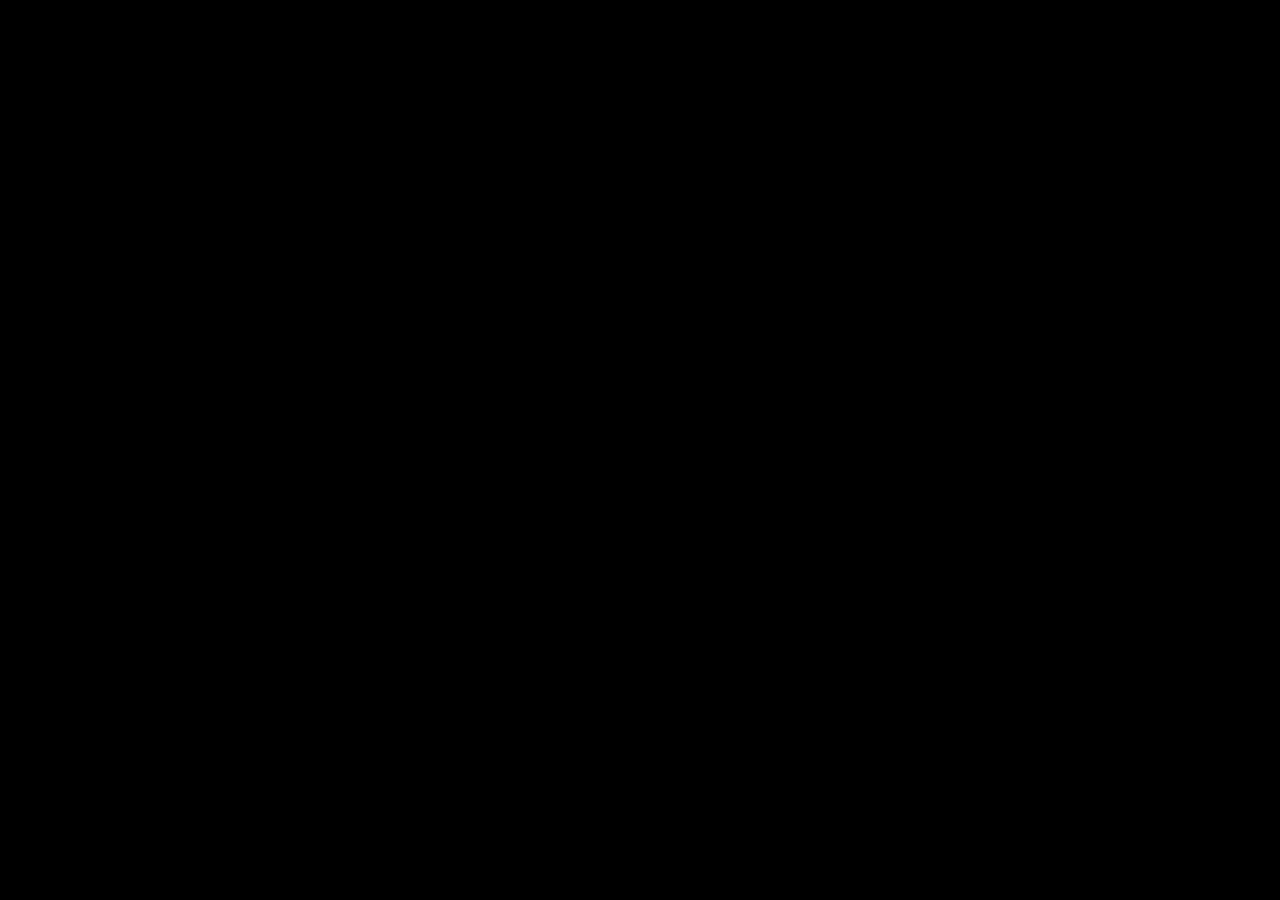
